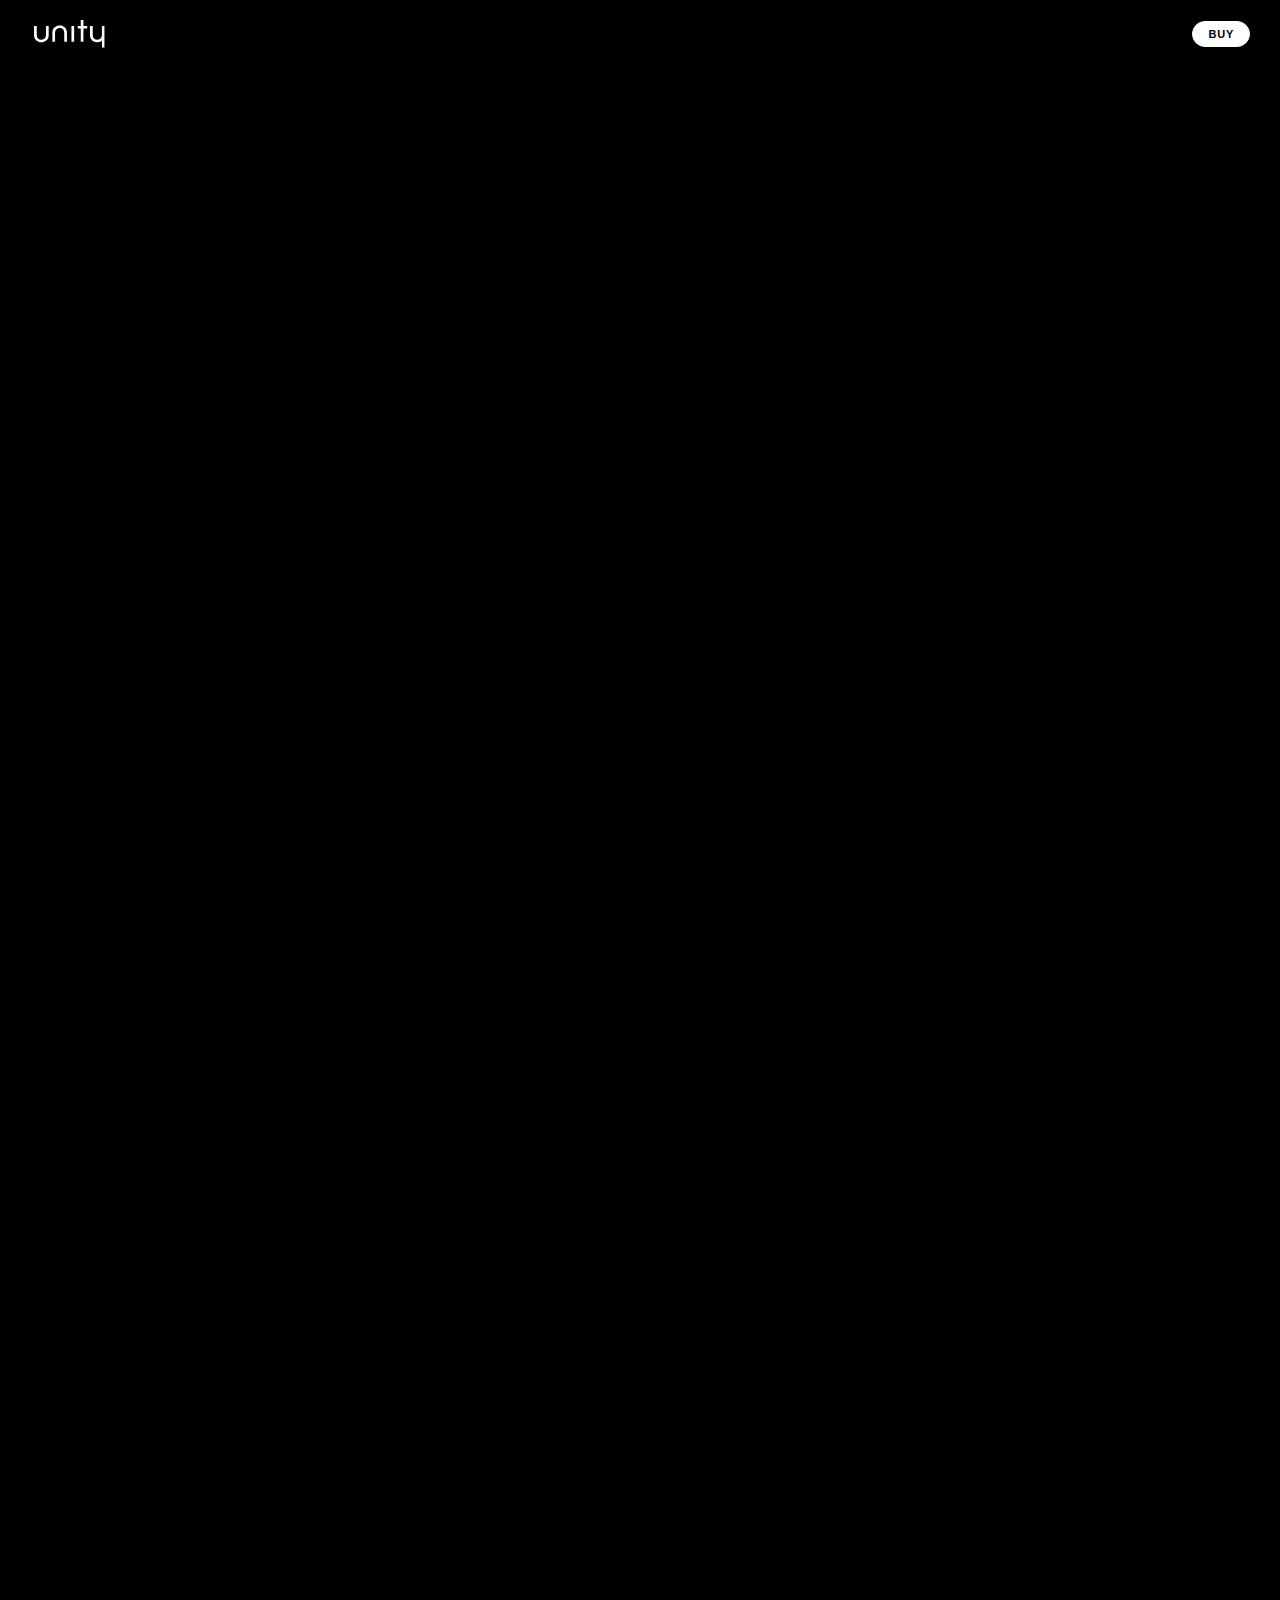
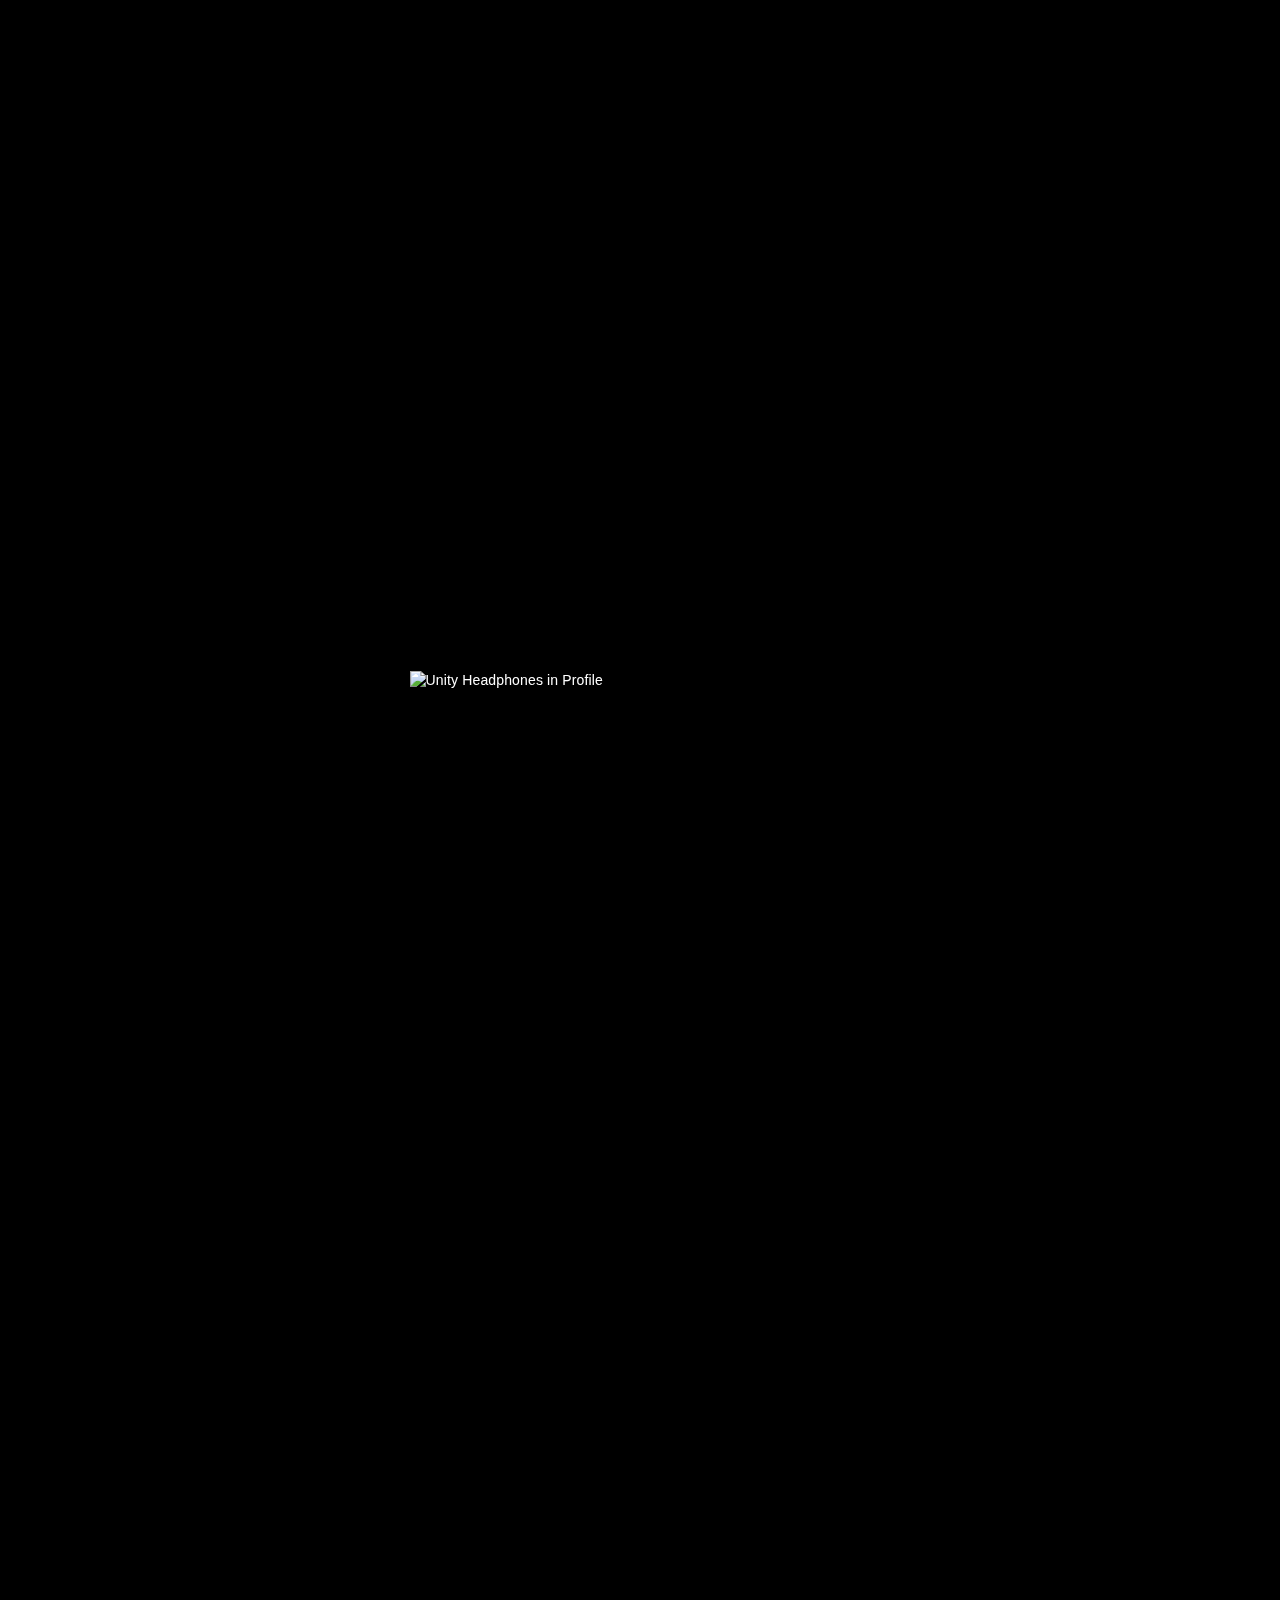
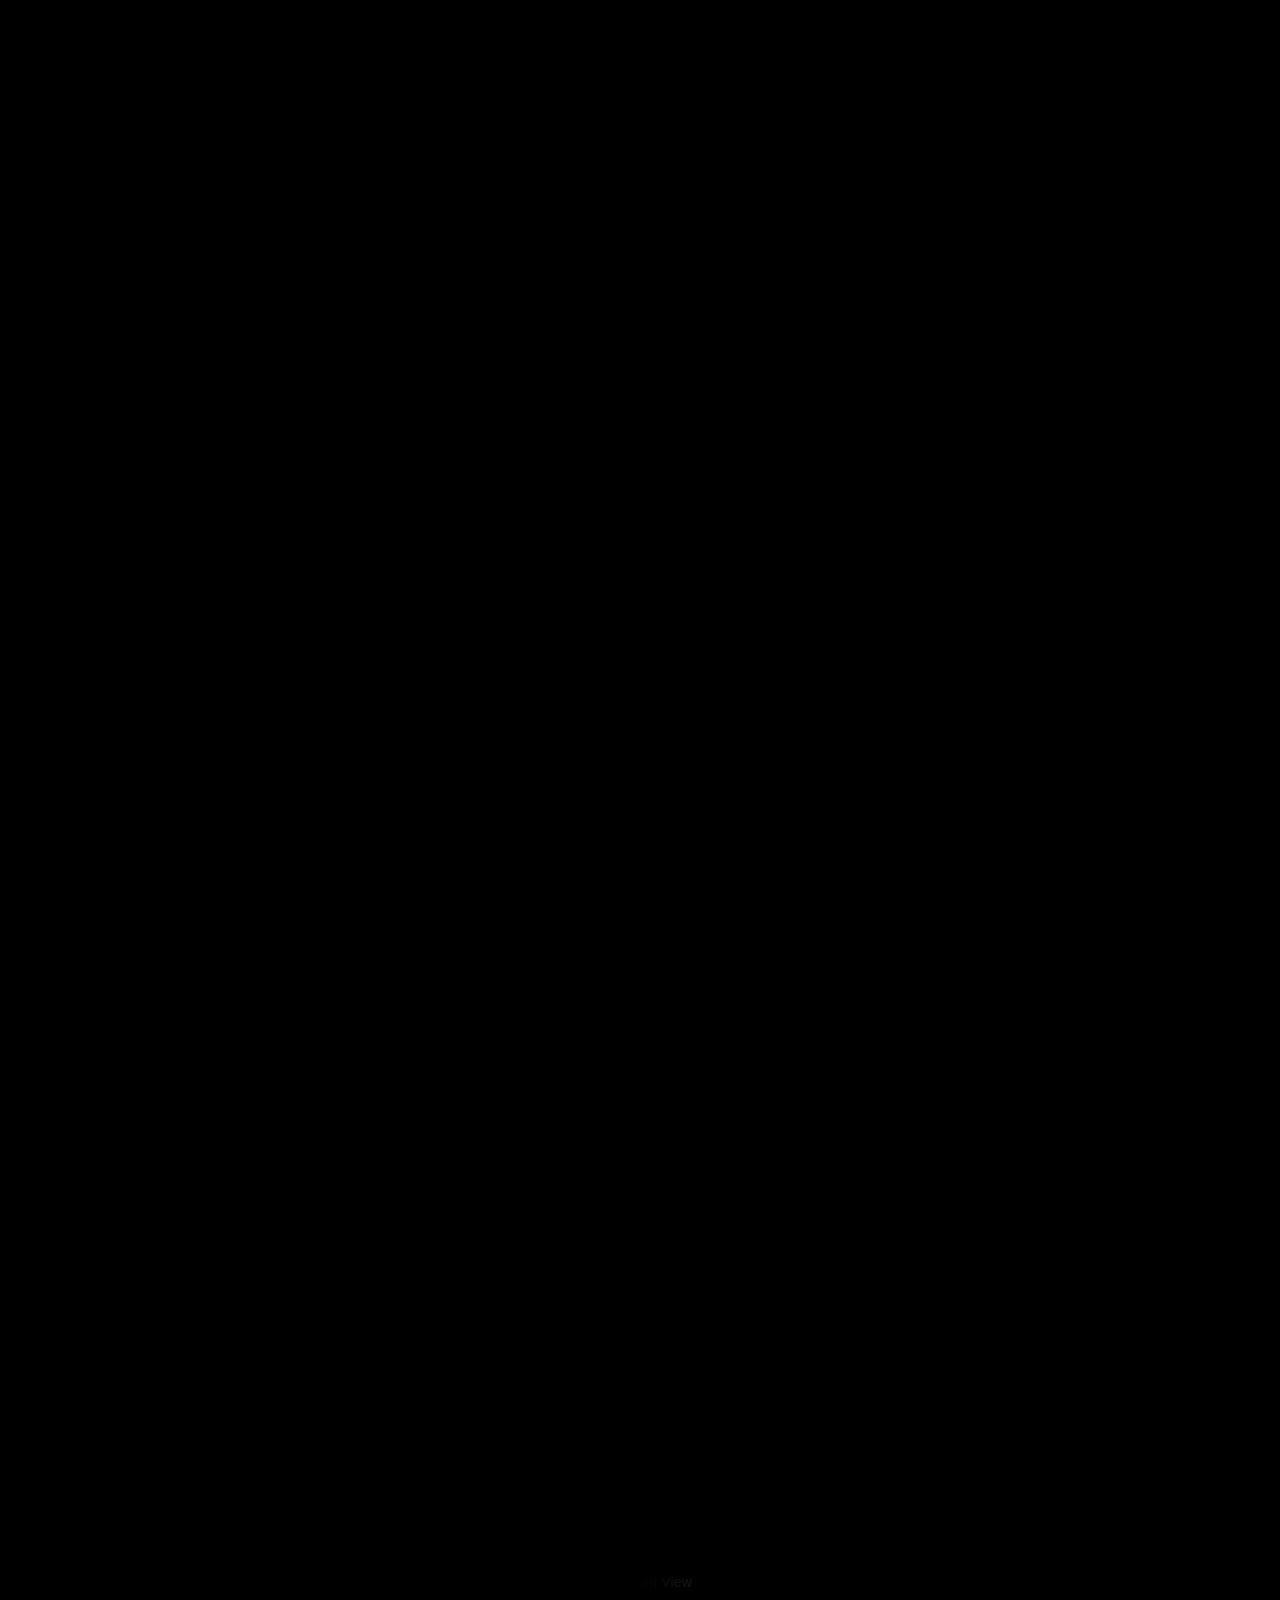
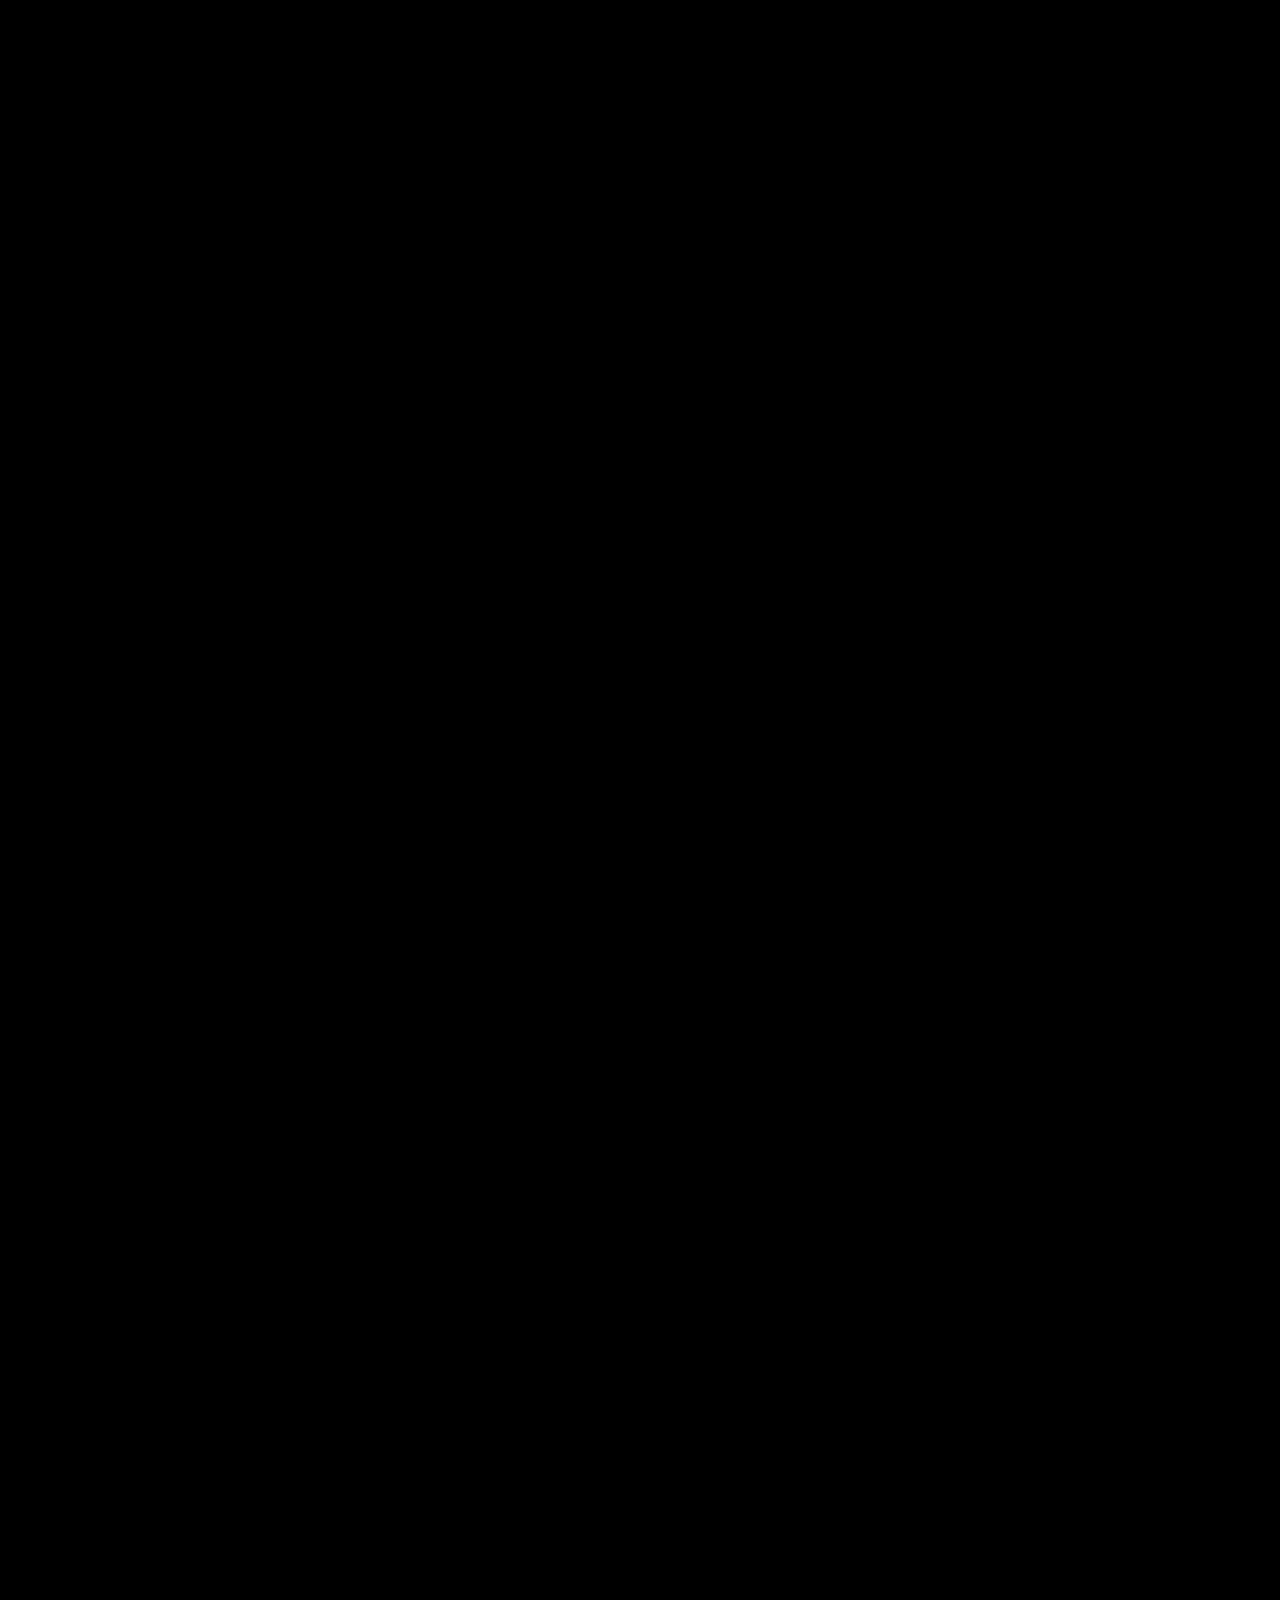
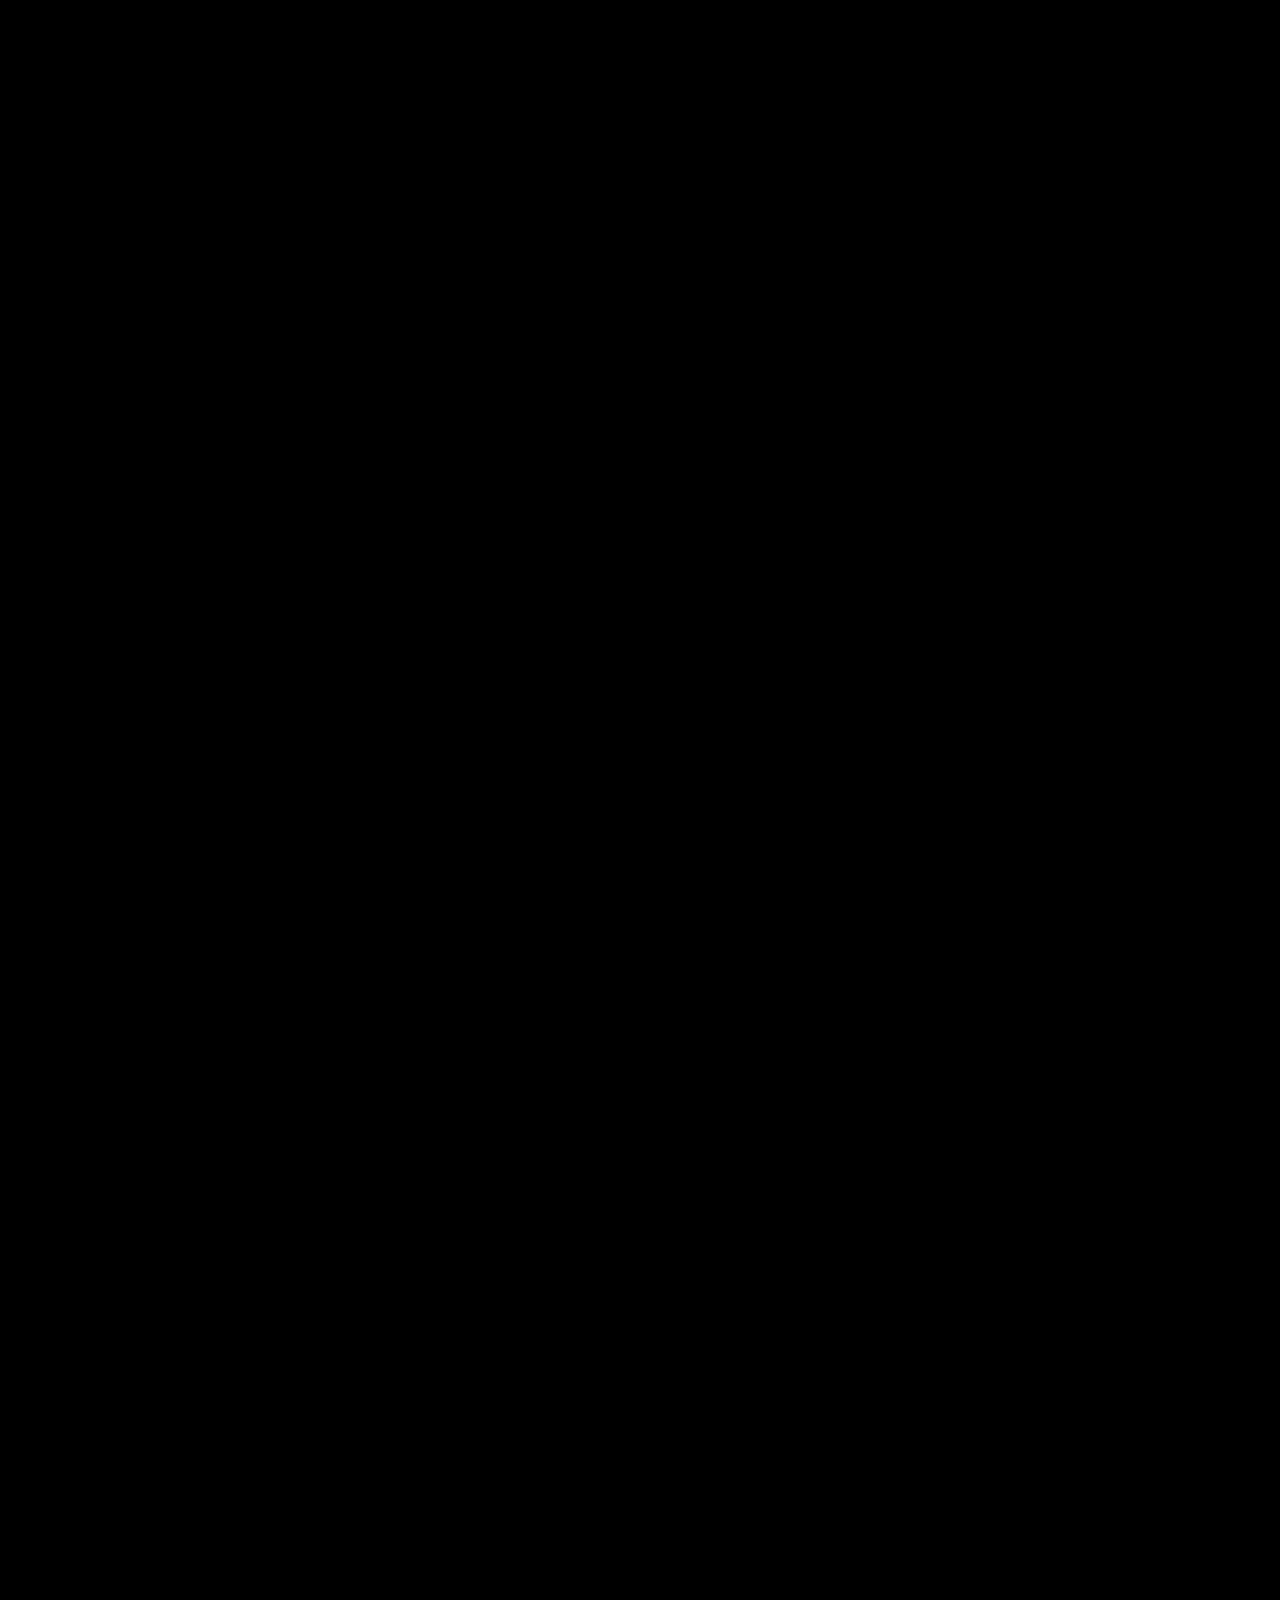
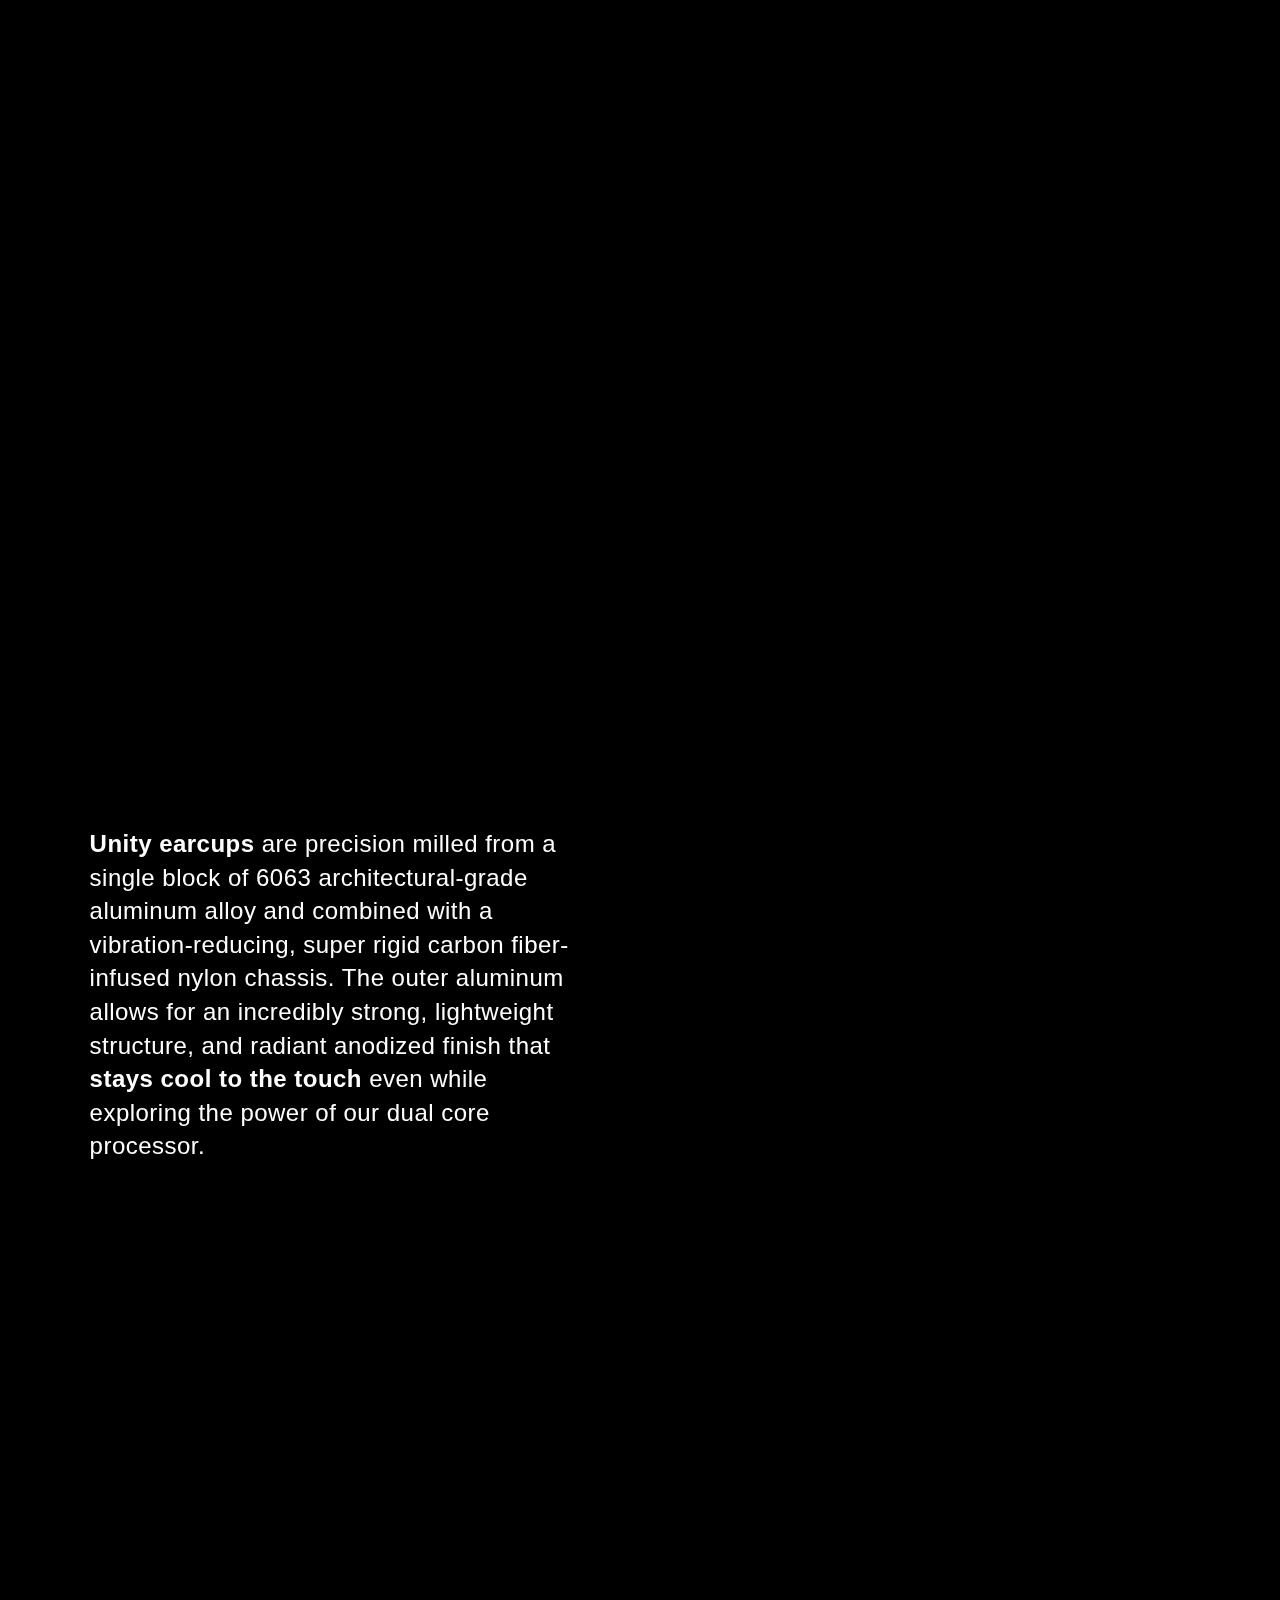
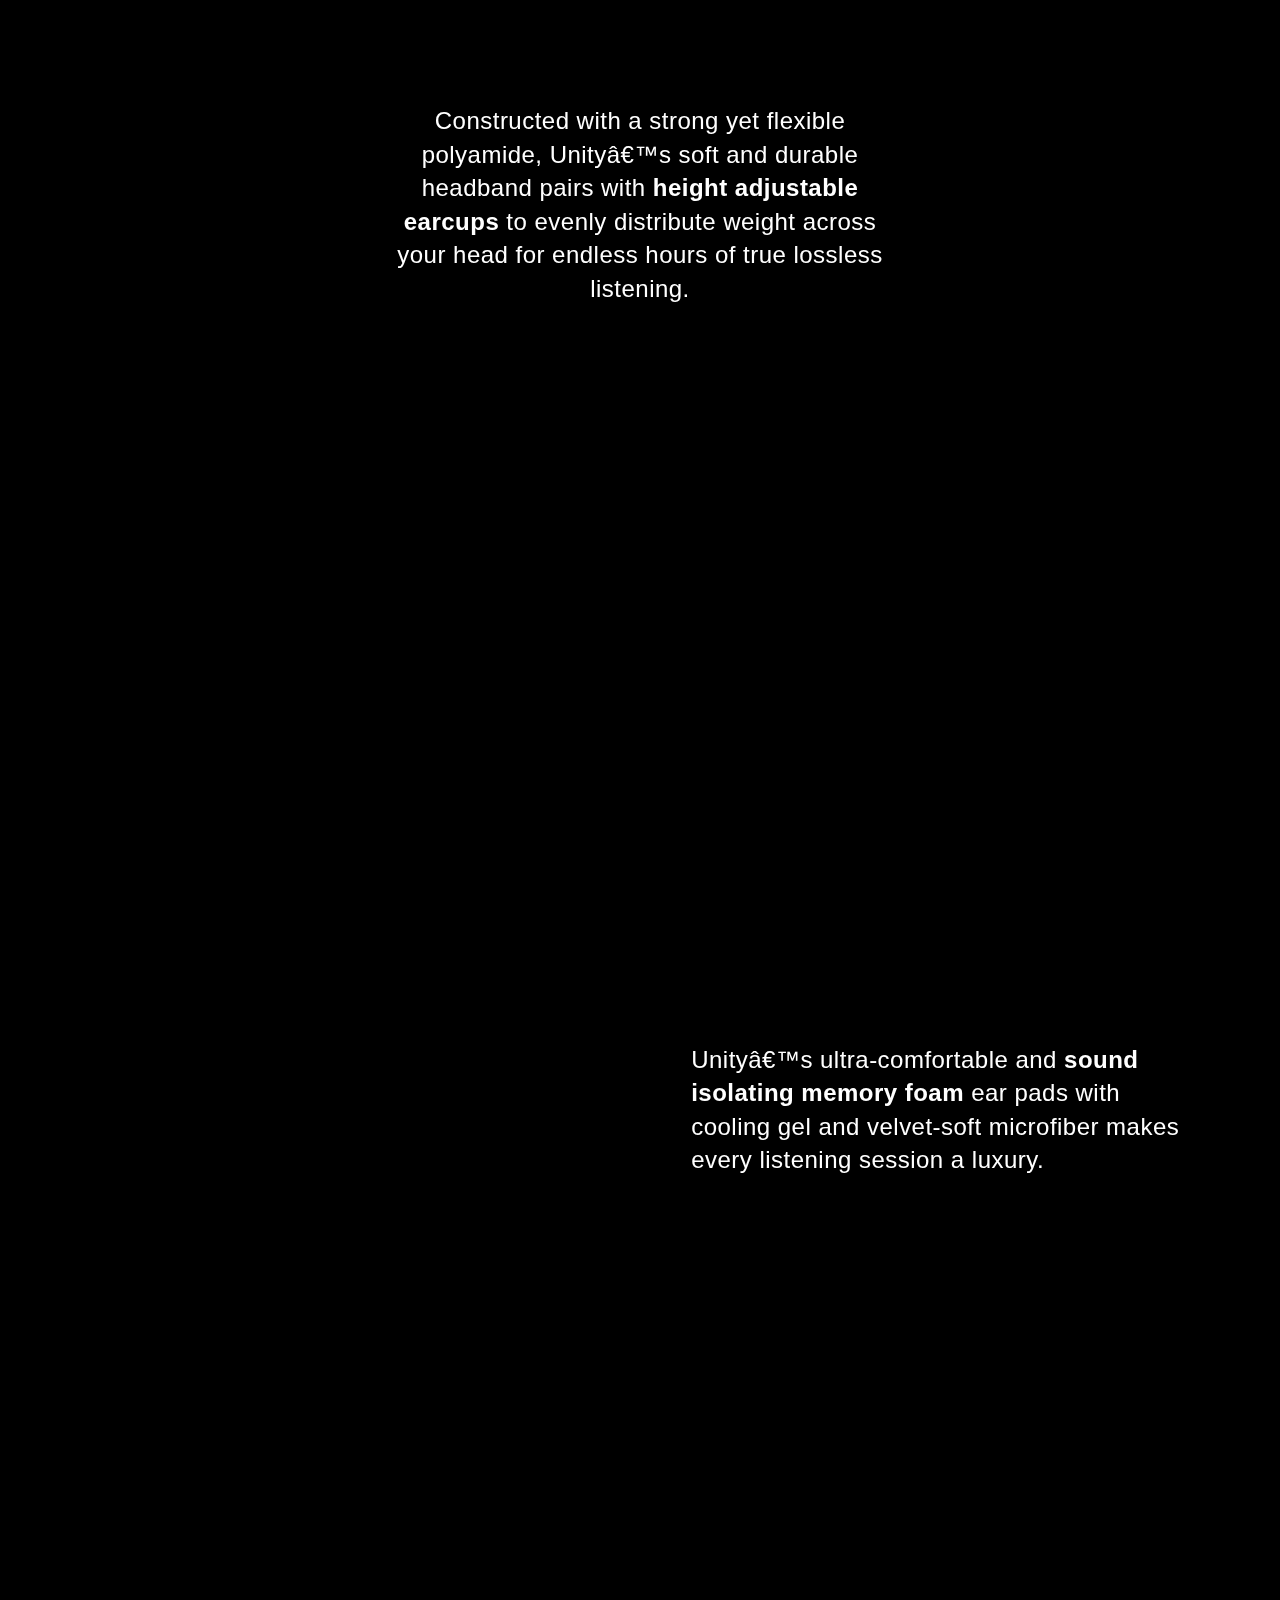
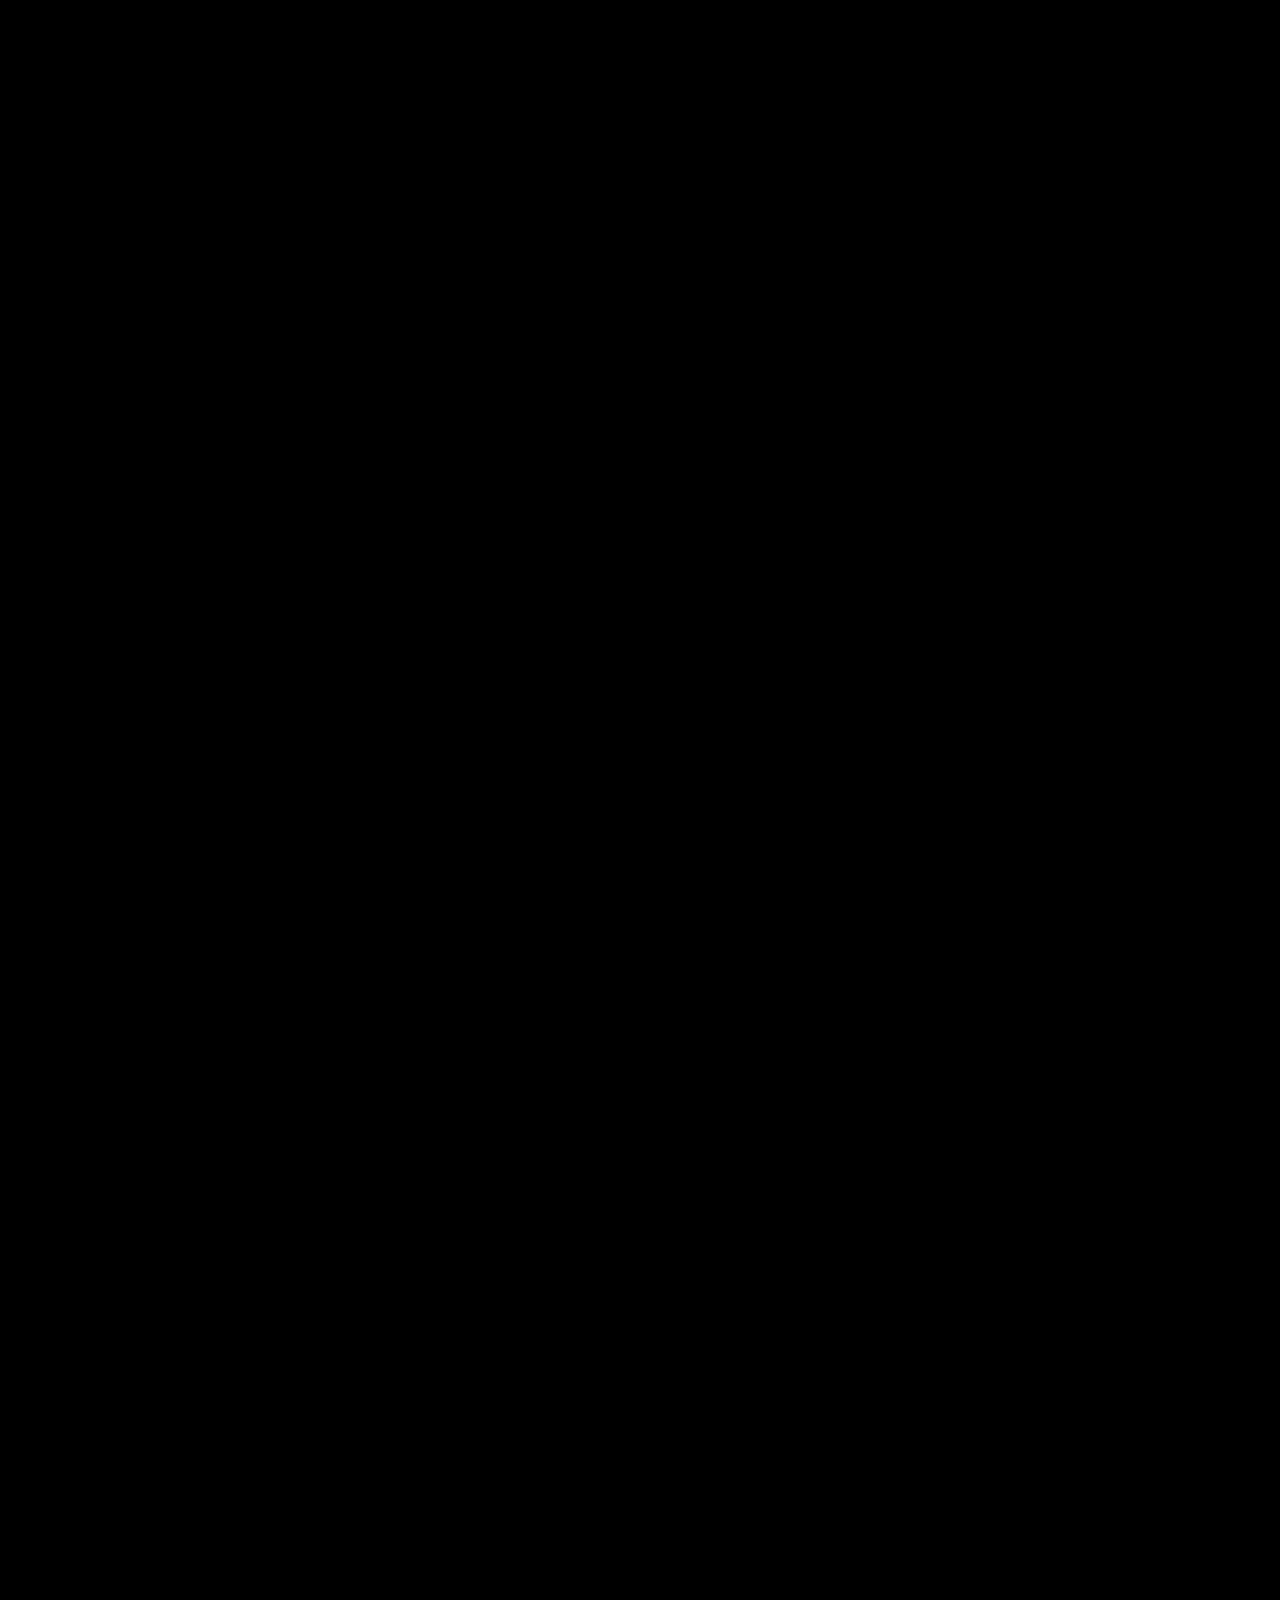
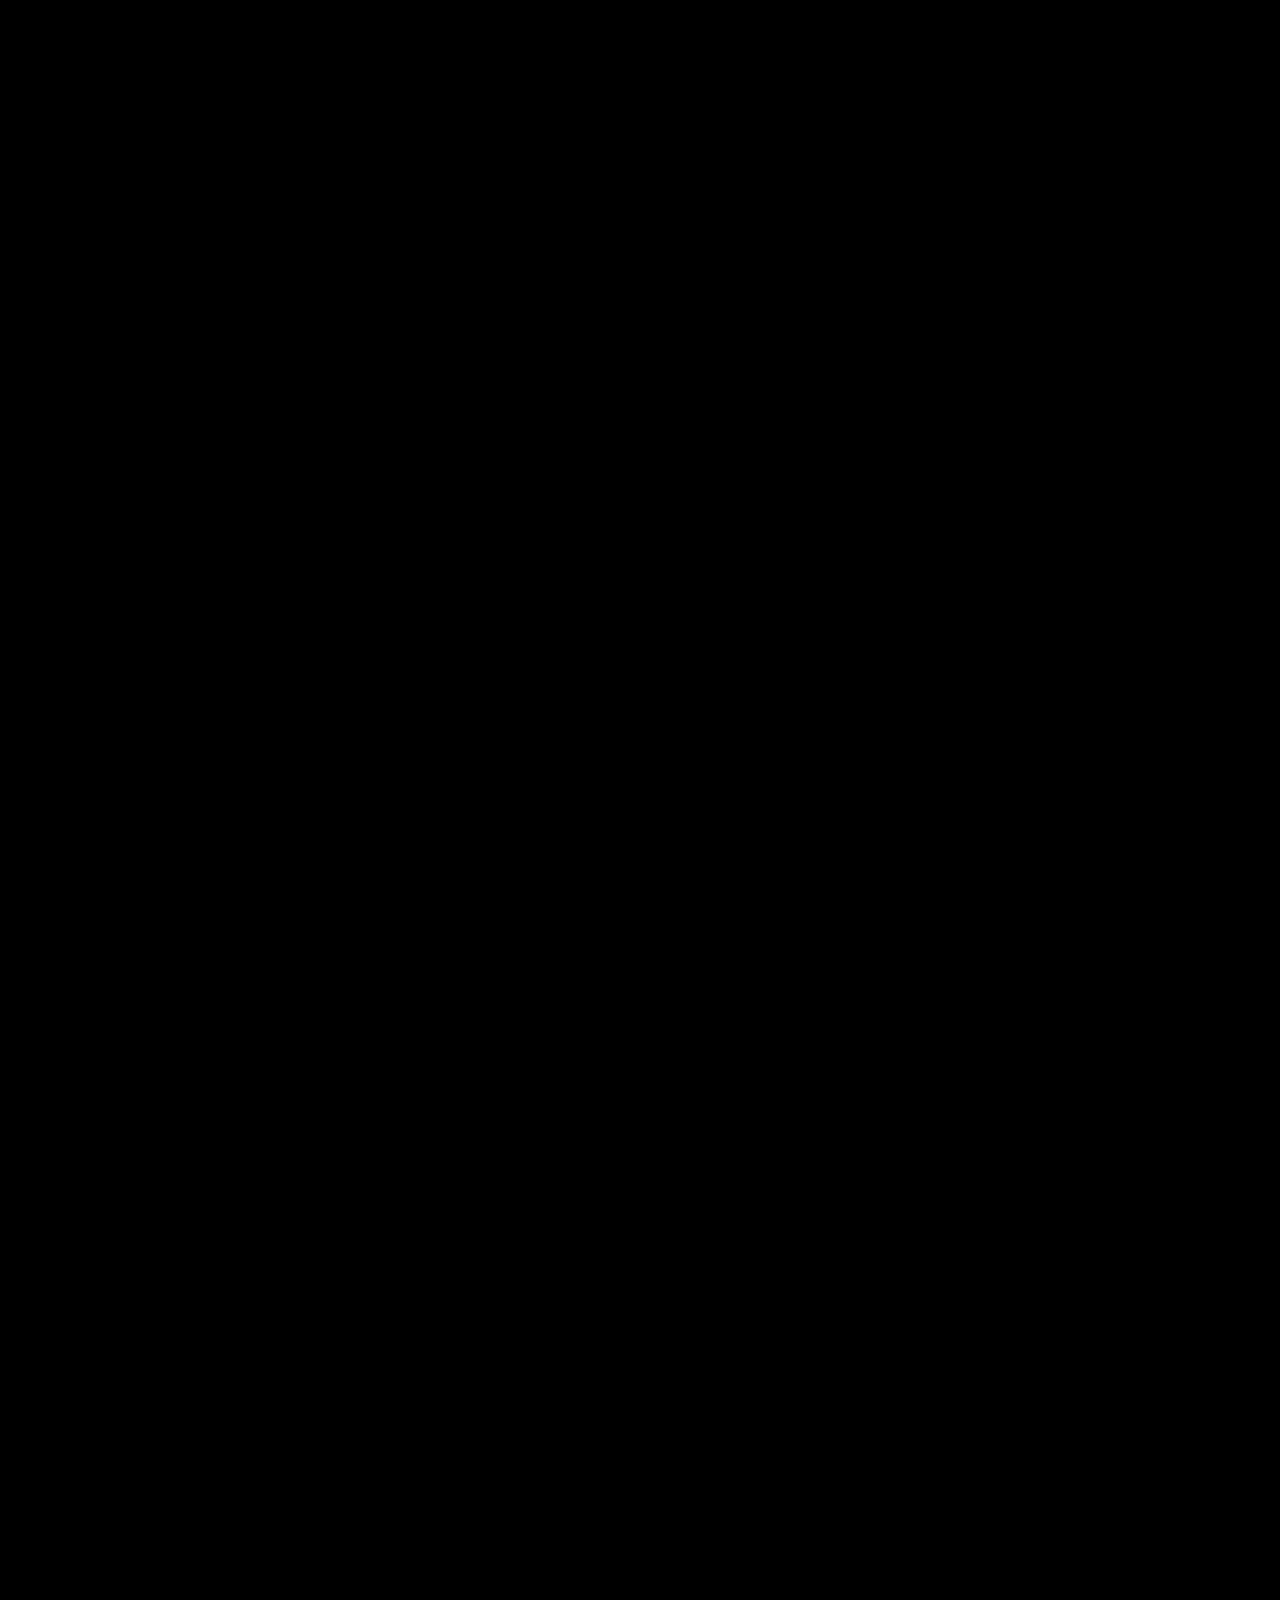
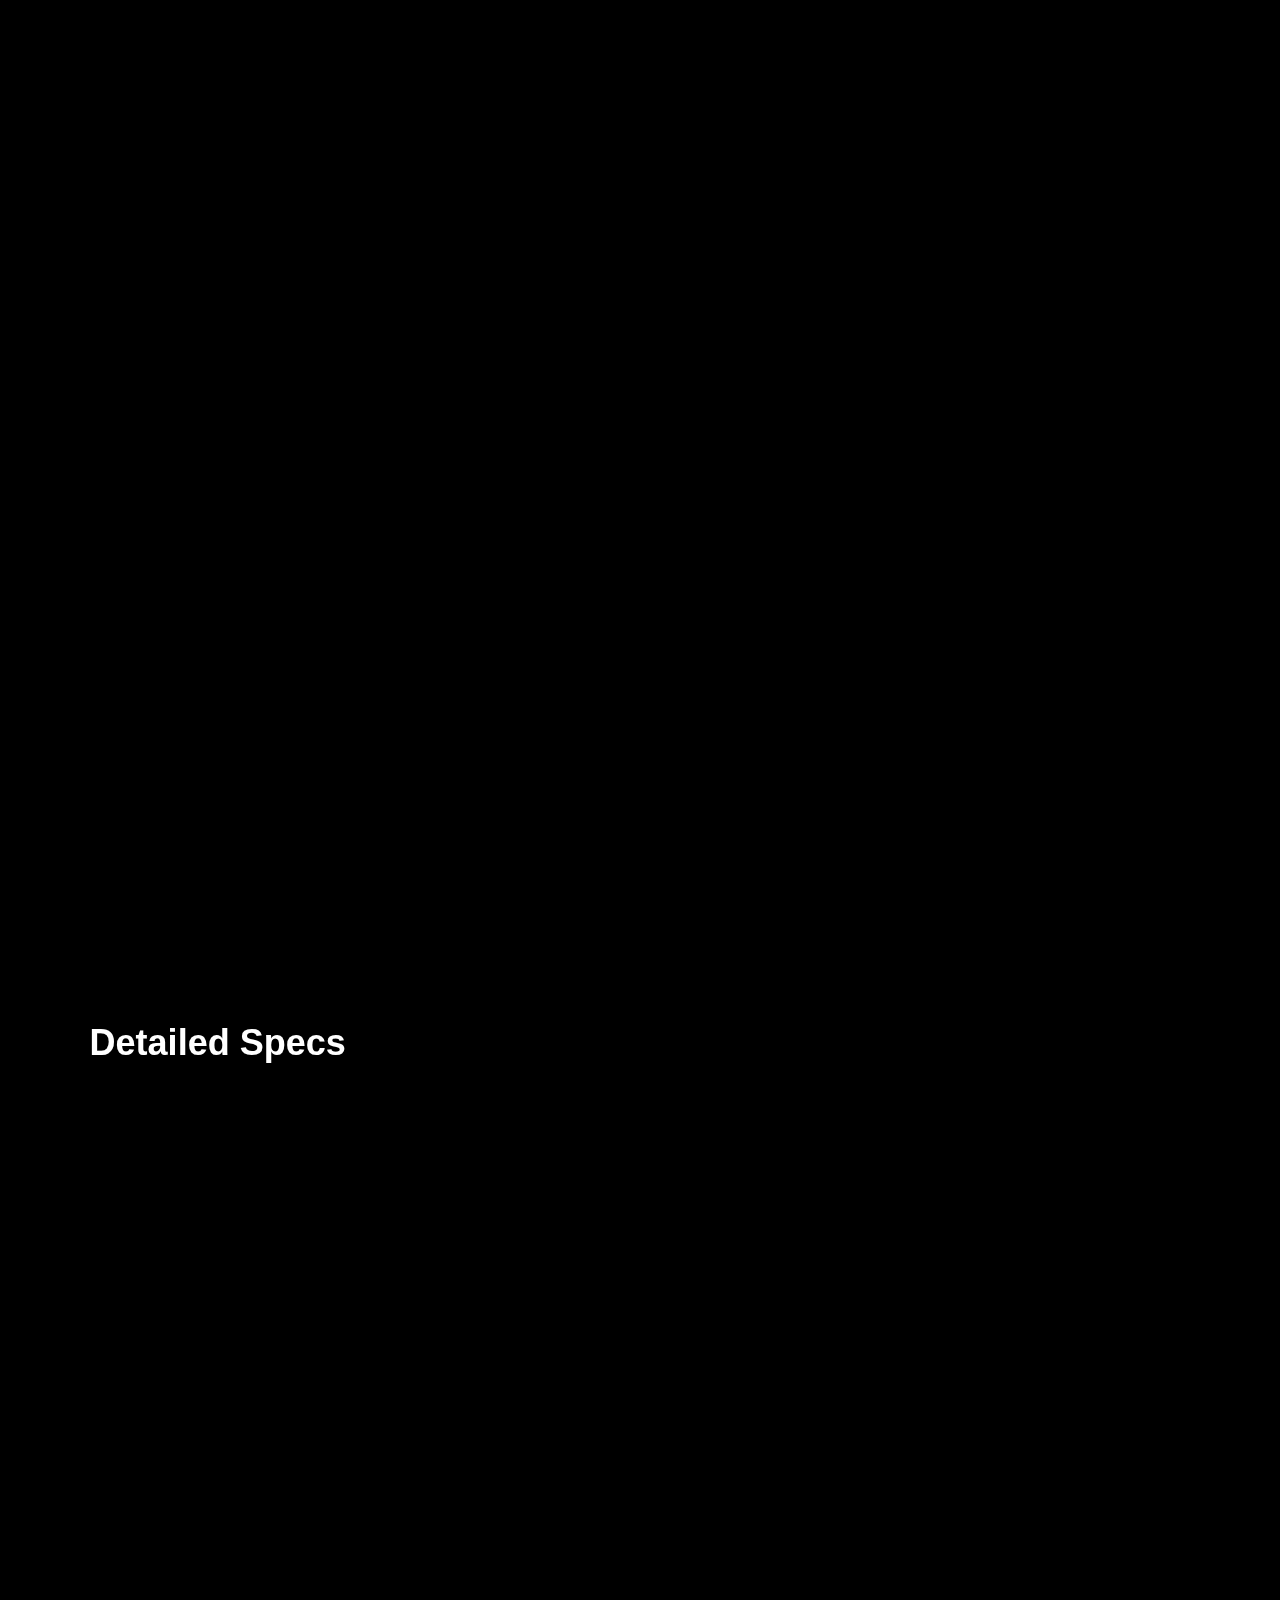
==== index.htm @ c2bf20a8 "Start" ====
<!DOCTYPE html>
<html lang="en">
<head>
  <meta http-equiv="content-type" content="text/html; charset=us-ascii">
  <meta charset="utf-8">
  <meta http-equiv="x-ua-compatible" content="ie=edge">
  <meta name="viewport" content="width=device-width, initial-scale=1.0, maximum-scale=5.0">
  <meta name="format-detection" content="telephone=no">
  <link rel="icon" href="https://www.getunity.com/favicon.ico">
  <link rel="preconnect" href="https://cdn.sanity.io/" crossorigin="true">
  <link rel="preload" href="https://www.getunity.com/fonts/SuisseIntl-Light.woff2" as="font" type="font/woff2" crossorigin="anonymous">
  <link rel="preload" href="https://www.getunity.com/fonts/SuisseIntl-Thin.woff2" as="font" type="font/woff2" crossorigin="anonymous">
  <link rel="preload" href="https://www.getunity.com/fonts/5590868/e39ef3e7-91b2-45d0-8c2f-cfdcd0c0ab94.woff2" as="font" type="font/woff2" crossorigin="anonymous">
  <title>UNITY</title>
  <meta name="description" content="Unity is the first wifi headphone which can stream lossless uncompressed Hi-Res audio up to 96kHz 24-bit depth audio quality wirelessly">
  <meta property="og:image" content="https://cdn.sanity.io/images/qma4kai1/production/9671b5961e0973f9d7b1056cf816179f936262de-1920x1920.jpg?rect=0,456,1920,1008&amp;w=1200&amp;h=630">
  <meta name="twitter:image" content="https://cdn.sanity.io/images/qma4kai1/production/9671b5961e0973f9d7b1056cf816179f936262de-1920x1920.jpg?rect=0,456,1920,1008&amp;w=1200&amp;h=630">
  <meta property="og:type" content="website">
  <meta name="twitter:card" content="summary_large_image">
  <meta name="og:site_name" content="Unity">
  <meta name="google-site-verification" content="&lt;script&gt;// This is a test&lt;/script&gt;">
  <link rel="preload" as="image" imagesrcset="/_next/image?url=%2F_next%2Fstatic%2Fmedia%2Fheadphones-1.f152f70e.png&amp;w=640&amp;q=100 640w, /_next/image?url=%2F_next%2Fstatic%2Fmedia%2Fheadphones-1.f152f70e.png&amp;w=750&amp;q=100 750w, /_next/image?url=%2F_next%2Fstatic%2Fmedia%2Fheadphones-1.f152f70e.png&amp;w=828&amp;q=100 828w, /_next/image?url=%2F_next%2Fstatic%2Fmedia%2Fheadphones-1.f152f70e.png&amp;w=1080&amp;q=100 1080w, /_next/image?url=%2F_next%2Fstatic%2Fmedia%2Fheadphones-1.f152f70e.png&amp;w=1200&amp;q=100 1200w, /_next/image?url=%2F_next%2Fstatic%2Fmedia%2Fheadphones-1.f152f70e.png&amp;w=1920&amp;q=100 1920w, /_next/image?url=%2F_next%2Fstatic%2Fmedia%2Fheadphones-1.f152f70e.png&amp;w=2048&amp;q=100 2048w, /_next/image?url=%2F_next%2Fstatic%2Fmedia%2Fheadphones-1.f152f70e.png&amp;w=3840&amp;q=100 3840w" imagesizes="100vw">
  <link rel="preload" as="image" imagesrcset="/_next/image?url=%2F_next%2Fstatic%2Fmedia%2Fprofile.77f1c58e.jpg&amp;w=640&amp;q=100 640w, /_next/image?url=%2F_next%2Fstatic%2Fmedia%2Fprofile.77f1c58e.jpg&amp;w=750&amp;q=100 750w, /_next/image?url=%2F_next%2Fstatic%2Fmedia%2Fprofile.77f1c58e.jpg&amp;w=828&amp;q=100 828w, /_next/image?url=%2F_next%2Fstatic%2Fmedia%2Fprofile.77f1c58e.jpg&amp;w=1080&amp;q=100 1080w, /_next/image?url=%2F_next%2Fstatic%2Fmedia%2Fprofile.77f1c58e.jpg&amp;w=1200&amp;q=100 1200w, /_next/image?url=%2F_next%2Fstatic%2Fmedia%2Fprofile.77f1c58e.jpg&amp;w=1920&amp;q=100 1920w, /_next/image?url=%2F_next%2Fstatic%2Fmedia%2Fprofile.77f1c58e.jpg&amp;w=2048&amp;q=100 2048w, /_next/image?url=%2F_next%2Fstatic%2Fmedia%2Fprofile.77f1c58e.jpg&amp;w=3840&amp;q=100 3840w" imagesizes="100vw">
  <link rel="preload" as="image" imagesrcset="/_next/image?url=%2F_next%2Fstatic%2Fmedia%2Fheadphones-2.a59a1e15.png&amp;w=640&amp;q=100 640w, /_next/image?url=%2F_next%2Fstatic%2Fmedia%2Fheadphones-2.a59a1e15.png&amp;w=750&amp;q=100 750w, /_next/image?url=%2F_next%2Fstatic%2Fmedia%2Fheadphones-2.a59a1e15.png&amp;w=828&amp;q=100 828w, /_next/image?url=%2F_next%2Fstatic%2Fmedia%2Fheadphones-2.a59a1e15.png&amp;w=1080&amp;q=100 1080w, /_next/image?url=%2F_next%2Fstatic%2Fmedia%2Fheadphones-2.a59a1e15.png&amp;w=1200&amp;q=100 1200w, /_next/image?url=%2F_next%2Fstatic%2Fmedia%2Fheadphones-2.a59a1e15.png&amp;w=1920&amp;q=100 1920w, /_next/image?url=%2F_next%2Fstatic%2Fmedia%2Fheadphones-2.a59a1e15.png&amp;w=2048&amp;q=100 2048w, /_next/image?url=%2F_next%2Fstatic%2Fmedia%2Fheadphones-2.a59a1e15.png&amp;w=3840&amp;q=100 3840w" imagesizes="100vw">
  <link rel="preload" as="image" imagesrcset="/_next/image?url=%2F_next%2Fstatic%2Fmedia%2Fqobuz.58b65939.png&amp;w=256&amp;q=75 1x, /_next/image?url=%2F_next%2Fstatic%2Fmedia%2Fqobuz.58b65939.png&amp;w=640&amp;q=75 2x">
  <link rel="preload" as="image" imagesrcset="/_next/image?url=%2F_next%2Fstatic%2Fmedia%2Fspotify.1af43fe8.png&amp;w=256&amp;q=75 1x, /_next/image?url=%2F_next%2Fstatic%2Fmedia%2Fspotify.1af43fe8.png&amp;w=640&amp;q=75 2x">
  <link rel="preload" as="image" imagesrcset="/_next/image?url=%2F_next%2Fstatic%2Fmedia%2F04_Universe_foreground.07502bcf.png&amp;w=640&amp;q=100 640w, /_next/image?url=%2F_next%2Fstatic%2Fmedia%2F04_Universe_foreground.07502bcf.png&amp;w=750&amp;q=100 750w, /_next/image?url=%2F_next%2Fstatic%2Fmedia%2F04_Universe_foreground.07502bcf.png&amp;w=828&amp;q=100 828w, /_next/image?url=%2F_next%2Fstatic%2Fmedia%2F04_Universe_foreground.07502bcf.png&amp;w=1080&amp;q=100 1080w, /_next/image?url=%2F_next%2Fstatic%2Fmedia%2F04_Universe_foreground.07502bcf.png&amp;w=1200&amp;q=100 1200w, /_next/image?url=%2F_next%2Fstatic%2Fmedia%2F04_Universe_foreground.07502bcf.png&amp;w=1920&amp;q=100 1920w, /_next/image?url=%2F_next%2Fstatic%2Fmedia%2F04_Universe_foreground.07502bcf.png&amp;w=2048&amp;q=100 2048w, /_next/image?url=%2F_next%2Fstatic%2Fmedia%2F04_Universe_foreground.07502bcf.png&amp;w=3840&amp;q=100 3840w" imagesizes="100vw">
  <link rel="preload" as="image" imagesrcset="/_next/image?url=%2F_next%2Fstatic%2Fmedia%2Fsound.e39ac4cd.jpg&amp;w=640&amp;q=100 640w, /_next/image?url=%2F_next%2Fstatic%2Fmedia%2Fsound.e39ac4cd.jpg&amp;w=750&amp;q=100 750w, /_next/image?url=%2F_next%2Fstatic%2Fmedia%2Fsound.e39ac4cd.jpg&amp;w=828&amp;q=100 828w, /_next/image?url=%2F_next%2Fstatic%2Fmedia%2Fsound.e39ac4cd.jpg&amp;w=1080&amp;q=100 1080w, /_next/image?url=%2F_next%2Fstatic%2Fmedia%2Fsound.e39ac4cd.jpg&amp;w=1200&amp;q=100 1200w, /_next/image?url=%2F_next%2Fstatic%2Fmedia%2Fsound.e39ac4cd.jpg&amp;w=1920&amp;q=100 1920w, /_next/image?url=%2F_next%2Fstatic%2Fmedia%2Fsound.e39ac4cd.jpg&amp;w=2048&amp;q=100 2048w, /_next/image?url=%2F_next%2Fstatic%2Fmedia%2Fsound.e39ac4cd.jpg&amp;w=3840&amp;q=100 3840w" imagesizes="100vw">
  <link rel="preload" as="image" imagesrcset="/_next/image?url=%2F_next%2Fstatic%2Fmedia%2Fcomponent-housing.dea3a871.jpg&amp;w=640&amp;q=100 640w, /_next/image?url=%2F_next%2Fstatic%2Fmedia%2Fcomponent-housing.dea3a871.jpg&amp;w=750&amp;q=100 750w, /_next/image?url=%2F_next%2Fstatic%2Fmedia%2Fcomponent-housing.dea3a871.jpg&amp;w=828&amp;q=100 828w, /_next/image?url=%2F_next%2Fstatic%2Fmedia%2Fcomponent-housing.dea3a871.jpg&amp;w=1080&amp;q=100 1080w, /_next/image?url=%2F_next%2Fstatic%2Fmedia%2Fcomponent-housing.dea3a871.jpg&amp;w=1200&amp;q=100 1200w, /_next/image?url=%2F_next%2Fstatic%2Fmedia%2Fcomponent-housing.dea3a871.jpg&amp;w=1920&amp;q=100 1920w, /_next/image?url=%2F_next%2Fstatic%2Fmedia%2Fcomponent-housing.dea3a871.jpg&amp;w=2048&amp;q=100 2048w, /_next/image?url=%2F_next%2Fstatic%2Fmedia%2Fcomponent-housing.dea3a871.jpg&amp;w=3840&amp;q=100 3840w" imagesizes="100vw">
  <link rel="preload" as="image" imagesrcset="/_next/image?url=%2F_next%2Fstatic%2Fmedia%2Fheadband.187d773a.jpg&amp;w=640&amp;q=100 640w, /_next/image?url=%2F_next%2Fstatic%2Fmedia%2Fheadband.187d773a.jpg&amp;w=750&amp;q=100 750w, /_next/image?url=%2F_next%2Fstatic%2Fmedia%2Fheadband.187d773a.jpg&amp;w=828&amp;q=100 828w, /_next/image?url=%2F_next%2Fstatic%2Fmedia%2Fheadband.187d773a.jpg&amp;w=1080&amp;q=100 1080w, /_next/image?url=%2F_next%2Fstatic%2Fmedia%2Fheadband.187d773a.jpg&amp;w=1200&amp;q=100 1200w, /_next/image?url=%2F_next%2Fstatic%2Fmedia%2Fheadband.187d773a.jpg&amp;w=1920&amp;q=100 1920w, /_next/image?url=%2F_next%2Fstatic%2Fmedia%2Fheadband.187d773a.jpg&amp;w=2048&amp;q=100 2048w, /_next/image?url=%2F_next%2Fstatic%2Fmedia%2Fheadband.187d773a.jpg&amp;w=3840&amp;q=100 3840w" imagesizes="100vw">
  <link rel="preload" as="image" imagesrcset="/_next/image?url=%2F_next%2Fstatic%2Fmedia%2Fheadband-mobile.e9e70de2.jpg&amp;w=640&amp;q=100 640w, /_next/image?url=%2F_next%2Fstatic%2Fmedia%2Fheadband-mobile.e9e70de2.jpg&amp;w=750&amp;q=100 750w, /_next/image?url=%2F_next%2Fstatic%2Fmedia%2Fheadband-mobile.e9e70de2.jpg&amp;w=828&amp;q=100 828w, /_next/image?url=%2F_next%2Fstatic%2Fmedia%2Fheadband-mobile.e9e70de2.jpg&amp;w=1080&amp;q=100 1080w, /_next/image?url=%2F_next%2Fstatic%2Fmedia%2Fheadband-mobile.e9e70de2.jpg&amp;w=1200&amp;q=100 1200w, /_next/image?url=%2F_next%2Fstatic%2Fmedia%2Fheadband-mobile.e9e70de2.jpg&amp;w=1920&amp;q=100 1920w, /_next/image?url=%2F_next%2Fstatic%2Fmedia%2Fheadband-mobile.e9e70de2.jpg&amp;w=2048&amp;q=100 2048w, /_next/image?url=%2F_next%2Fstatic%2Fmedia%2Fheadband-mobile.e9e70de2.jpg&amp;w=3840&amp;q=100 3840w" imagesizes="100vw">
  <link rel="preload" as="image" imagesrcset="/_next/image?url=%2F_next%2Fstatic%2Fmedia%2Fear-cushions.9538ea34.jpg&amp;w=640&amp;q=100 640w, /_next/image?url=%2F_next%2Fstatic%2Fmedia%2Fear-cushions.9538ea34.jpg&amp;w=750&amp;q=100 750w, /_next/image?url=%2F_next%2Fstatic%2Fmedia%2Fear-cushions.9538ea34.jpg&amp;w=828&amp;q=100 828w, /_next/image?url=%2F_next%2Fstatic%2Fmedia%2Fear-cushions.9538ea34.jpg&amp;w=1080&amp;q=100 1080w, /_next/image?url=%2F_next%2Fstatic%2Fmedia%2Fear-cushions.9538ea34.jpg&amp;w=1200&amp;q=100 1200w, /_next/image?url=%2F_next%2Fstatic%2Fmedia%2Fear-cushions.9538ea34.jpg&amp;w=1920&amp;q=100 1920w, /_next/image?url=%2F_next%2Fstatic%2Fmedia%2Fear-cushions.9538ea34.jpg&amp;w=2048&amp;q=100 2048w, /_next/image?url=%2F_next%2Fstatic%2Fmedia%2Fear-cushions.9538ea34.jpg&amp;w=3840&amp;q=100 3840w" imagesizes="100vw">
  <link rel="preload" as="image" imagesrcset="/_next/image?url=%2F_next%2Fstatic%2Fmedia%2Fdevice-loading.b10cd5c7.png&amp;w=640&amp;q=100 640w, /_next/image?url=%2F_next%2Fstatic%2Fmedia%2Fdevice-loading.b10cd5c7.png&amp;w=750&amp;q=100 750w, /_next/image?url=%2F_next%2Fstatic%2Fmedia%2Fdevice-loading.b10cd5c7.png&amp;w=828&amp;q=100 828w, /_next/image?url=%2F_next%2Fstatic%2Fmedia%2Fdevice-loading.b10cd5c7.png&amp;w=1080&amp;q=100 1080w, /_next/image?url=%2F_next%2Fstatic%2Fmedia%2Fdevice-loading.b10cd5c7.png&amp;w=1200&amp;q=100 1200w, /_next/image?url=%2F_next%2Fstatic%2Fmedia%2Fdevice-loading.b10cd5c7.png&amp;w=1920&amp;q=100 1920w, /_next/image?url=%2F_next%2Fstatic%2Fmedia%2Fdevice-loading.b10cd5c7.png&amp;w=2048&amp;q=100 2048w, /_next/image?url=%2F_next%2Fstatic%2Fmedia%2Fdevice-loading.b10cd5c7.png&amp;w=3840&amp;q=100 3840w" imagesizes="100vw">
  <link rel="preload" as="image" imagesrcset="/_next/image?url=%2F_next%2Fstatic%2Fmedia%2Fdevice-streams.ce9dc261.png&amp;w=640&amp;q=100 640w, /_next/image?url=%2F_next%2Fstatic%2Fmedia%2Fdevice-streams.ce9dc261.png&amp;w=750&amp;q=100 750w, /_next/image?url=%2F_next%2Fstatic%2Fmedia%2Fdevice-streams.ce9dc261.png&amp;w=828&amp;q=100 828w, /_next/image?url=%2F_next%2Fstatic%2Fmedia%2Fdevice-streams.ce9dc261.png&amp;w=1080&amp;q=100 1080w, /_next/image?url=%2F_next%2Fstatic%2Fmedia%2Fdevice-streams.ce9dc261.png&amp;w=1200&amp;q=100 1200w, /_next/image?url=%2F_next%2Fstatic%2Fmedia%2Fdevice-streams.ce9dc261.png&amp;w=1920&amp;q=100 1920w, /_next/image?url=%2F_next%2Fstatic%2Fmedia%2Fdevice-streams.ce9dc261.png&amp;w=2048&amp;q=100 2048w, /_next/image?url=%2F_next%2Fstatic%2Fmedia%2Fdevice-streams.ce9dc261.png&amp;w=3840&amp;q=100 3840w" imagesizes="100vw">
  <link rel="preload" as="image" imagesrcset="/_next/image?url=%2F_next%2Fstatic%2Fmedia%2Fapp-store-coming-2x.9910f99c.png&amp;w=640&amp;q=75 640w, /_next/image?url=%2F_next%2Fstatic%2Fmedia%2Fapp-store-coming-2x.9910f99c.png&amp;w=750&amp;q=75 750w, /_next/image?url=%2F_next%2Fstatic%2Fmedia%2Fapp-store-coming-2x.9910f99c.png&amp;w=828&amp;q=75 828w, /_next/image?url=%2F_next%2Fstatic%2Fmedia%2Fapp-store-coming-2x.9910f99c.png&amp;w=1080&amp;q=75 1080w, /_next/image?url=%2F_next%2Fstatic%2Fmedia%2Fapp-store-coming-2x.9910f99c.png&amp;w=1200&amp;q=75 1200w, /_next/image?url=%2F_next%2Fstatic%2Fmedia%2Fapp-store-coming-2x.9910f99c.png&amp;w=1920&amp;q=75 1920w, /_next/image?url=%2F_next%2Fstatic%2Fmedia%2Fapp-store-coming-2x.9910f99c.png&amp;w=2048&amp;q=75 2048w, /_next/image?url=%2F_next%2Fstatic%2Fmedia%2Fapp-store-coming-2x.9910f99c.png&amp;w=3840&amp;q=75 3840w" imagesizes="100vw">
  <link rel="preload" as="image" imagesrcset="/_next/image?url=%2F_next%2Fstatic%2Fmedia%2Fgoogle-play.03b62ac9.png&amp;w=640&amp;q=75 640w, /_next/image?url=%2F_next%2Fstatic%2Fmedia%2Fgoogle-play.03b62ac9.png&amp;w=750&amp;q=75 750w, /_next/image?url=%2F_next%2Fstatic%2Fmedia%2Fgoogle-play.03b62ac9.png&amp;w=828&amp;q=75 828w, /_next/image?url=%2F_next%2Fstatic%2Fmedia%2Fgoogle-play.03b62ac9.png&amp;w=1080&amp;q=75 1080w, /_next/image?url=%2F_next%2Fstatic%2Fmedia%2Fgoogle-play.03b62ac9.png&amp;w=1200&amp;q=75 1200w, /_next/image?url=%2F_next%2Fstatic%2Fmedia%2Fgoogle-play.03b62ac9.png&amp;w=1920&amp;q=75 1920w, /_next/image?url=%2F_next%2Fstatic%2Fmedia%2Fgoogle-play.03b62ac9.png&amp;w=2048&amp;q=75 2048w, /_next/image?url=%2F_next%2Fstatic%2Fmedia%2Fgoogle-play.03b62ac9.png&amp;w=3840&amp;q=75 3840w" imagesizes="100vw">
  <link rel="preload" as="image" imagesrcset="/_next/image?url=%2F_next%2Fstatic%2Fmedia%2Fhero.cb9d2857.png&amp;w=640&amp;q=75 640w, /_next/image?url=%2F_next%2Fstatic%2Fmedia%2Fhero.cb9d2857.png&amp;w=750&amp;q=75 750w, /_next/image?url=%2F_next%2Fstatic%2Fmedia%2Fhero.cb9d2857.png&amp;w=828&amp;q=75 828w, /_next/image?url=%2F_next%2Fstatic%2Fmedia%2Fhero.cb9d2857.png&amp;w=1080&amp;q=75 1080w, /_next/image?url=%2F_next%2Fstatic%2Fmedia%2Fhero.cb9d2857.png&amp;w=1200&amp;q=75 1200w, /_next/image?url=%2F_next%2Fstatic%2Fmedia%2Fhero.cb9d2857.png&amp;w=1920&amp;q=75 1920w, /_next/image?url=%2F_next%2Fstatic%2Fmedia%2Fhero.cb9d2857.png&amp;w=2048&amp;q=75 2048w, /_next/image?url=%2F_next%2Fstatic%2Fmedia%2Fhero.cb9d2857.png&amp;w=3840&amp;q=75 3840w" imagesizes="100vw">
  <meta name="next-head-count" content="33">
  <script async src="UNITY_files/gtm.js"></script>
  <script>
  (function(w,d,s,l,i) {
  w[l] = w[l] || [];
  w[l].push({'gtm.start': new Date().getTime(), event: 'gtm.js'});
  var f=d.getElementsByTagName(s)[0], j=d.createElement(s), dl=l!='dataLayer'?'&l='+l:'';
  j.async=true;
  j.src='https://www.googletagmanager.com/gtm.js?id='+i+dl;
  f.parentNode.insertBefore(j,f);
  })(window,document,'script','dataLayer','GTM-MMXRW2LF');
  </script>
  <link rel="preload" href="UNITY_files/0bdfd8d822df3a45.css" as="style">
  <link rel="stylesheet" href="UNITY_files/0bdfd8d822df3a45.css" data-n-g="">
  <link rel="preload" href="UNITY_files/280204d4376971e0.css" as="style">
  <link rel="stylesheet" href="UNITY_files/280204d4376971e0.css" data-n-p=""><noscript data-n-css=""></noscript>
  <script defer="defer" nomodule="" src="UNITY_files/polyfills-c67a75d1b6f99dc8.js"></script>
  <script src="UNITY_files/webpack-0ca27ad3e92d30e3.js" defer="defer"></script>
  <script src="UNITY_files/framework-66d32731bdd20e83.js" defer="defer"></script>
  <script src="UNITY_files/main-6518939e9d3eed93.js" defer="defer"></script>
  <script src="UNITY_files/_app-c5d74ecc62b58287.js" defer="defer"></script>
  <script src="UNITY_files/182-b8a2e62d8d074b4b.js" defer="defer"></script>
  <script src="UNITY_files/index-39aca30ee0a21d2a.js" defer="defer"></script>
  <script src="UNITY_files/_buildManifest.js" defer="defer"></script>
  <script src="UNITY_files/_ssgManifest.js" defer="defer"></script>
  <script async src="UNITY_files/hotjar-2648404.js"></script>
  <link as="script" rel="prefetch" href="UNITY_files/[...slug]-49d765da9f632b7f.js">
</head>
<body style="--100vh: 100vh;">
  <div role="dialog" aria-live="polite" aria-label="cookieconsent" aria-describedby="cookieconsent:desc" class="cc-window cc-banner cc-type-info cc-theme-block cc-bottom cc-invisible" style="display: none;">
    <!--googleoff: all--><span id="cookieconsent:desc" class="cc-message">This website uses cookies to ensure you get the best experience. <a aria-label="learn more about cookies" role="button" tabindex="0" class="cc-link" href="https://www.getunity.com/privacy" rel="noopener noreferrer nofollow" target="_blank">Cookie Policy</a></span>
    <div class="cc-compliance">
      <a aria-label="dismiss cookie message" role="button" tabindex="0" class="cc-btn cc-dismiss">Got it</a>
    </div><!--googleon: all-->
  </div><noscript><iframe src="https://www.googletagmanager.com/ns.html?id=GTM-MMXRW2LF" height="0" width="0" styles="display:none;visibility:hidden"></iframe></noscript>
  <div id="__next">
    <header class="header">
      <div class="header__burger">
        <div class="burger-icon">
          <div class="burger-icon__line" style="transform: none;"></div>
          <div class="burger-icon__line" style="opacity: 1;"></div>
          <div class="burger-icon__line" style="transform: none;"></div>
        </div>
      </div>
      <div class="header__logo">
        <a aria-label="Go Home" href="https://www.getunity.com/"><svg width="71" height="28" viewbox="0 0 71 28" fill="none" xmlns="http://www.w3.org/2000/svg" aria-labelledby="unity-logo-svg">
        <title id="unity-logo-svg">Unity Logo</title>
        <g clip-path="url(#clip0)">
          <path d="M14.3 5.96999H12.3C12.2089 5.97259 12.1225 6.01059 12.059 6.07594C11.9955 6.1413 11.9599 6.22884 11.96 6.31996V14.44C12.0289 15.8143 11.5993 17.1673 10.75 18.25C10.3402 18.7272 9.82785 19.1055 9.25117 19.3566C8.6745 19.6077 8.04847 19.7251 7.42 19.7C4.42 19.7 2.72999 17.83 2.72999 14.44V6.31996C2.73003 6.22884 2.69455 6.1413 2.63106 6.07594C2.56757 6.01059 2.48108 5.97259 2.39 5.96999H0.389999C0.298917 5.97259 0.212431 6.01059 0.14894 6.07594C0.0854498 6.1413 0.049965 6.22884 0.0500022 6.31996V14.9199C0.00257606 15.9008 0.155458 16.881 0.499312 17.8008C0.843167 18.7206 1.37079 19.5608 2.05 20.27C3.49922 21.5827 5.38467 22.3096 7.33998 22.3096C9.29529 22.3096 11.1808 21.5827 12.63 20.27C13.3136 19.5903 13.8495 18.7765 14.2039 17.88C14.5584 16.9835 14.7239 16.0234 14.69 15.06V6.31996C14.6903 6.27043 14.6801 6.22146 14.6601 6.17616C14.6401 6.13086 14.6107 6.09023 14.5738 6.05715C14.5369 6.02406 14.4934 5.99918 14.4462 5.98415C14.399 5.96911 14.3492 5.96433 14.3 5.96999Z" fill="white"></path>
          <path d="M25.69 5.46996C24.72 5.42569 23.7513 5.58024 22.8433 5.92418C21.9353 6.26813 21.1072 6.79419 20.41 7.46996C19.7229 8.14716 19.1847 8.96039 18.83 9.85753C18.4753 10.7547 18.3118 11.7159 18.35 12.6799V21.4199C18.3526 21.511 18.3906 21.5975 18.456 21.661C18.5214 21.7245 18.6089 21.76 18.7 21.76H20.7C20.7911 21.76 20.8787 21.7245 20.944 21.661C21.0094 21.5975 21.0474 21.511 21.05 21.4199V13.2899C20.9761 11.9197 21.4026 10.5693 22.25 9.48998C22.6578 9.00983 23.1696 8.62881 23.7466 8.37584C24.3235 8.12288 24.9505 8.00454 25.58 8.0299C28.58 8.0299 30.27 9.89991 30.27 13.2899V21.4199C30.27 21.5101 30.3058 21.5966 30.3696 21.6604C30.4333 21.7242 30.5198 21.76 30.61 21.76H32.61C32.7002 21.76 32.7866 21.7242 32.8504 21.6604C32.9142 21.5966 32.95 21.5101 32.95 21.4199V12.8099C32.9974 11.8291 32.8445 10.8489 32.5007 9.92907C32.1568 9.00926 31.6292 8.16915 30.95 7.45995C30.2547 6.788 29.4295 6.26501 28.5251 5.92284C27.6207 5.58068 26.656 5.42654 25.69 5.46996Z" fill="white"></path>
          <path d="M37.8 6.00001H39.8C39.8902 6.00001 39.9767 6.03583 40.0404 6.0996C40.1042 6.16336 40.14 6.24984 40.14 6.34001V21.46C40.14 21.5502 40.1042 21.6367 40.0404 21.7004C39.9767 21.7642 39.8902 21.8 39.8 21.8H37.8C37.754 21.8 37.7085 21.791 37.6661 21.7734C37.6236 21.7558 37.585 21.73 37.5525 21.6975C37.52 21.665 37.4942 21.6264 37.4767 21.584C37.4591 21.5415 37.45 21.496 37.45 21.45V6.32001C37.4552 6.23159 37.4946 6.14868 37.56 6.08892C37.6254 6.02915 37.7115 5.99726 37.8 6.00001Z" fill="white"></path>
          <path d="M70.32 5.97H68.27C68.1789 5.9726 68.0924 6.0106 68.0289 6.07596C67.9654 6.14132 67.93 6.22886 67.93 6.31998V14.44C68.0027 15.8131 67.5765 17.1664 66.73 18.25C66.3188 18.7255 65.8061 19.1026 65.2298 19.3535C64.6535 19.6045 64.0282 19.7229 63.4 19.7C60.4 19.7 58.71 17.83 58.71 14.44V6.31998C58.71 6.22715 58.6731 6.13818 58.6075 6.07254C58.5419 6.0069 58.4528 5.97 58.36 5.97H56.36C56.2672 5.97 56.1781 6.0069 56.1125 6.07254C56.0469 6.13818 56.01 6.22715 56.01 6.31998V14.92C55.9608 15.901 56.1128 16.8817 56.4568 17.8018C56.8007 18.7219 57.3293 19.5619 58.01 20.2701C58.7078 20.9508 59.5389 21.4798 60.4509 21.824C61.363 22.1682 62.3364 22.3201 63.31 22.2701C64.7235 22.2699 66.1088 21.8751 67.31 21.13C67.5535 20.9614 67.7752 20.7631 67.97 20.5399C67.97 21.7099 67.97 24.0899 67.97 25.7799V27.4001C67.9713 27.4447 67.9813 27.4886 67.9996 27.5293C68.0179 27.5701 68.0441 27.6068 68.0766 27.6375C68.1091 27.6681 68.1473 27.6922 68.1891 27.708C68.2309 27.7239 68.2754 27.7313 68.32 27.73H70.32C70.4102 27.73 70.4967 27.6942 70.5604 27.6304C70.6242 27.5666 70.66 27.4802 70.66 27.39V6.27994C70.6503 6.1959 70.6106 6.1183 70.5481 6.06131C70.4856 6.00432 70.4046 5.97187 70.32 5.97Z" fill="white"></path>
          <path d="M52.88 5.97H49.44V0.339996C49.44 0.249823 49.4042 0.163402 49.3404 0.0996399C49.2766 0.0358775 49.1901 3.05176e-05 49.1 3.05176e-05H47.1C47.0098 3.05176e-05 46.9233 0.0358775 46.8596 0.0996399C46.7958 0.163402 46.76 0.249823 46.76 0.339996V5.97H44.1C44.0071 5.97 43.9181 6.0069 43.8525 6.07254C43.7868 6.13818 43.75 6.22715 43.75 6.31998V8.09C43.7526 8.18108 43.7906 8.2676 43.856 8.33109C43.9213 8.39458 44.0089 8.43 44.1 8.42996H46.76V21.43C46.76 21.5201 46.7958 21.6067 46.8596 21.6704C46.9233 21.7342 47.0098 21.7701 47.1 21.7701H49.1C49.1901 21.7701 49.2766 21.7342 49.3404 21.6704C49.4042 21.6067 49.44 21.5201 49.44 21.43V8.42996H52.88C52.9702 8.42996 53.0567 8.39412 53.1204 8.33035C53.1842 8.26659 53.22 8.18017 53.22 8.09V6.32999C53.2213 6.28402 53.2136 6.2382 53.1972 6.19522C53.1808 6.15225 53.1561 6.11293 53.1246 6.0795C53.093 6.04607 53.0552 6.01919 53.0132 6.0004C52.9712 5.9816 52.926 5.9713 52.88 5.97Z" fill="white"></path>
        </g>
        <defs>
          <clippath id="clip0">
            <rect width="70.67" height="27.78" fill="white"></rect>
          </clippath>
        </defs></svg></a>
      </div>
      <div class="header__buy">
        <button class="btn btn--sm btn--primary">Buy</button>
      </div>
      <div class="header__gradient"></div>
    </header>
    <div class="mobileMenu_el__TGSof" style="opacity: 0; display: none;">
      <div class="mobileMenu_body__gsnWG">
        <div class="mobileMenu_content__01K9g" style="opacity: 0;">
          <div class="mobileMenu_list__rQGhq">
            <div class="mobileMenu_li__fOaWX" style="opacity: 0;">
              <div>
                Introducing Unity
              </div>
            </div>
            <div class="mobileMenu_li__fOaWX" style="opacity: 0;">
              <div>
                True Lossless
              </div>
            </div>
            <div class="mobileMenu_li__fOaWX" style="opacity: 0;">
              <div>
                The Design
              </div>
            </div>
            <div class="mobileMenu_li__fOaWX" style="opacity: 0;">
              <div>
                Technical Specs
              </div>
            </div>
            <div class="mobileMenu_li__fOaWX" style="opacity: 0;">
              <div>
                The App
              </div>
            </div>
            <div class="mobileMenu_li__fOaWX" style="opacity: 0;">
              <div>
                Accessories
              </div>
            </div>
            <div class="mobileMenu_li__fOaWX" style="opacity: 0;">
              <div>
                FAQ
              </div>
            </div>
            <div class="mobileMenu_li__fOaWX" style="opacity: 0;">
              <div>
                Purchase Overview
              </div>
            </div>
            <div class="mobileMenu_li__fOaWX" style="opacity: 0;">
              <div>
                Resources
              </div>
            </div>
          </div>
          <div class="mobileMenu_list__rQGhq">
            <div class="mobileMenu_li__fOaWX" style="opacity: 0;">
              <a href="https://start.getunity.com/" target="_blank" rel="noreferrer">Quick Start Guide</a>
            </div>
            <div class="mobileMenu_li__fOaWX" style="opacity: 0;">
              <a href="https://www.getunity.com/about">About</a>
            </div>
            <div class="mobileMenu_li__fOaWX" style="opacity: 0;">
              <a href="https://www.getunity.com/privacy">Privacy Policy</a>
            </div>
            <div class="mobileMenu_li__fOaWX" style="opacity: 0;">
              <span class="footer-contact-trigger" role="button" aria-label="Click to contact us." link="{&quot;_key&quot;:&quot;43b63cff6438&quot;,&quot;_type&quot;:&quot;navContact&quot;,&quot;title&quot;:&quot;Contact Us&quot;,&quot;url&quot;:null,&quot;page&quot;:null}">Contact Us</span>
            </div>
          </div>
        </div>
      </div>
    </div>
    <main id="content">
      <div class="main">
        <div class="hero_hero__mwm4d">
          <div class="hero_tagline__dRQXA" style="--shift: 0.00px; --shift-mobile: 0.00px;">
            <div class="container">
              <h1><span class="hero_textFragment__VYa4l hero-title-alt" style="opacity: 0.999;"><span class="hero_letter__oFDEb" style="opacity: 0.999;">L</span><span class="hero_letter__oFDEb" style="opacity: 0.999;">o</span><span class="hero_letter__oFDEb" style="opacity: 0.999;">s</span><span class="hero_letter__oFDEb" style="opacity: 0.999;">s</span><span class="hero_letter__oFDEb" style="opacity: 0.999;">l</span><span class="hero_letter__oFDEb" style="opacity: 0.999;">e</span><span class="hero_letter__oFDEb" style="opacity: 0.999;">s</span><span class="hero_letter__oFDEb" style="opacity: 0.999;">s</span><span class="hero_letter__oFDEb" style="opacity: 0.999;">.</span></span><span class="hero_textFragment__VYa4l hero-title-alt" style="opacity: 0.999;"><span class="hero_letter__oFDEb" style="opacity: 0.999;">W</span><span class="hero_letter__oFDEb" style="opacity: 0.999;">i</span><span class="hero_letter__oFDEb" style="opacity: 0.999;">r</span><span class="hero_letter__oFDEb" style="opacity: 0.999;">e</span><span class="hero_letter__oFDEb" style="opacity: 0.999;">l</span><span class="hero_letter__oFDEb" style="opacity: 0.999;">e</span><span class="hero_letter__oFDEb" style="opacity: 0.999;">s</span><span class="hero_letter__oFDEb" style="opacity: 0.999;">s</span><span class="hero_letter__oFDEb" style="opacity: 0.999;">.</span></span><span class="hero_textFragment__VYa4l hero-title" style="opacity: 0.999;"><span class="hero_letter__oFDEb" style="opacity: 0.999;">L</span><span class="hero_letter__oFDEb" style="opacity: 0.999;">i</span><span class="hero_letter__oFDEb" style="opacity: 0.999;">m</span><span class="hero_letter__oFDEb" style="opacity: 0.999;">i</span><span class="hero_letter__oFDEb" style="opacity: 0.999;">t</span><span class="hero_letter__oFDEb" style="opacity: 0.999;">l</span><span class="hero_letter__oFDEb" style="opacity: 0.999;">e</span><span class="hero_letter__oFDEb" style="opacity: 0.999;">s</span><span class="hero_letter__oFDEb" style="opacity: 0.999;">s</span><span class="hero_letter__oFDEb" style="opacity: 0.999;">.</span></span></h1>
            </div>
          </div>
          <div class="hero_graphic__jlR9R">
            <div class="hero_heroGl___ZAsb hero_hideDefaultCursor__omqM9">
              <div class="hero_glCanvasContainer__wOqHt">
                <canvas width="1288" height="937" style="width: 1288px; height: 937px;"></canvas>
              </div>
            </div>
            <div class="hero_glIndicator__Clbhn hero_glIndicatorShow__zTRS_">
              <svg width="24" height="26" viewbox="0 0 24 26" fill="none" xmlns="http://www.w3.org/2000/svg">
              <mask id="mask0" mask-type="alpha" maskunits="userSpaceOnUse" x="0" y="0" width="24" height="24">
                <circle cx="12" cy="12" r="11.5" stroke="white"></circle>
              </mask>
              <g mask="url(#mask0)">
                <rect x="-10" y="-8" width="20" height="20" fill="#C4C4C4"></rect>
                <rect x="-10" y="12" width="20" height="20" fill="#C4C4C4"></rect>
              </g>
              <circle cx="12.5" cy="23.5" r="2" stroke="white"></circle>
              <mask id="mask1" mask-type="alpha" maskunits="userSpaceOnUse" x="0" y="0" width="24" height="24">
                <circle cx="12" cy="12" r="11.5" stroke="white" stroke-linejoin="round" stroke-dasharray="2 2"></circle>
              </mask>
              <g mask="url(#mask1)">
                <rect x="10" y="-4.20215" width="27.2205" height="17.3222" fill="#C4C4C4"></rect>
                <rect x="17" y="11.397" width="20.2205" height="20.2205" fill="#C4C4C4"></rect>
              </g>
              <path d="M7.11059 13.8284C6.46824 13.8284 6.15059 13.3766 6.07294 12.8613H5.15529C5.21176 13.8001 5.91059 14.5625 7.08235 14.5625C8.16235 14.5625 9.05882 14.0401 9.05882 13.0025C9.05882 12.4872 8.76235 11.986 8.23294 11.7601C8.62824 11.5413 8.92471 11.1389 8.92471 10.6378C8.92471 9.6707 8.04235 9.26129 7.18824 9.26129C6.00941 9.26129 5.31059 9.87541 5.19765 10.8989H6.12235C6.17176 10.3625 6.53882 9.99541 7.13176 9.99541C7.55529 9.99541 7.94353 10.2354 7.94353 10.6801C7.94353 11.1601 7.48471 11.4283 6.75059 11.4283H6.58118V12.1907H6.78588C7.51294 12.1907 8.07059 12.4307 8.07059 13.0307C8.07059 13.5107 7.64706 13.8284 7.11059 13.8284ZM10.8606 12.8119C10.8606 12.2119 11.263 11.8166 11.7995 11.8166C12.3289 11.8166 12.7171 12.2119 12.7171 12.8119C12.7171 13.4331 12.3289 13.8284 11.7995 13.8284C11.263 13.8284 10.8606 13.426 10.8606 12.8119ZM11.8418 10.0025C12.2653 10.0025 12.5971 10.2495 12.6465 10.6731H13.5995C13.543 10.0166 13.0206 9.26129 11.9053 9.26129C10.3736 9.26129 9.83006 10.5601 9.83006 12.0284C9.83006 13.4613 10.4301 14.5625 11.7995 14.5625C12.9077 14.5625 13.7053 13.8778 13.7053 12.826C13.7053 11.7178 12.9148 11.0754 11.9689 11.0754C11.4324 11.0754 11.023 11.2872 10.8042 11.5625C10.8042 10.6025 11.1924 10.0025 11.8418 10.0025ZM16.5354 14.5625C17.8907 14.5625 18.5896 13.4542 18.5896 11.9013C18.5896 10.3483 17.8907 9.26129 16.5354 9.26129C15.166 9.26129 14.4743 10.3483 14.4743 11.9013C14.4743 13.4542 15.166 14.5625 16.5354 14.5625ZM16.5354 13.8284C15.8366 13.8284 15.4696 13.1366 15.4696 11.9013C15.4696 10.666 15.8366 9.99541 16.5354 9.99541C17.2343 9.99541 17.5943 10.666 17.5943 11.9013C17.5943 13.1366 17.2343 13.8284 16.5354 13.8284Z" fill="white"></path></svg>
            </div>
            <div class="hero_glCursor__z1_HJ hero_glCursorShow__QttZV" style="transform: translate(458px, 328px);">
              <div class="hero_glCursorIcon__SywBA"></div>
            </div>
          </div>
          <div class="hero_scrollIndicator__lIxMv hero_scrollIndicatorVisible__Uk2T5" title="Discover Unity" role="button" aria-label="Click to scroll down" style="">
            <div style="opacity: 0.999;">
              <svg width="26" height="9" viewbox="0 0 26 9" fill="none" xmlns="http://www.w3.org/2000/svg">
              <path d="M25 1L13 8.05883L1 1" stroke="white"></path></svg>
            </div>
          </div>
        </div>
        <div>
          <section>
            <div class="intro-sections" style="--content-opacity: 0.001;">
              <div class="intro-section section-1 is-active">
                <div class="intro-content">
                  <div class="section-container">
                    <div class="intro-featurette">
                      <div class="intro-featurette__title">
                        <h3 class="large-title">Hear the difference</h3>
                      </div>
                      <div class="intro-featurette__content p-lg">
                        <p>The status quo has been shattered. Unity’s proprietary <strong>Full-Fidelity</strong>™ <strong>Standard</strong> delivers unprecedented, truly lossless audio exactly as it was intended to be heard. Surround yourself in pristine sound and rediscover your favorite music in a comfortable all-in-one, over-ear, completely wireless device.</p>
                      </div>
                    </div>
                  </div>
                </div>
                <div class="intro-media-wrapper">
                  <div class="intro-media">
                    <div class="intro-media__video is-playing">
                      <video playsinline="" autoplay="autoplay" muted="muted" loop=""><source type="video/mp4" src="UNITY_files/02_Hear_1440.mp4"></video>
                    </div><span style="box-sizing:border-box;display:block;overflow:hidden;width:initial;height:initial;background:none;opacity:1;border:0;margin:0;padding:0;position:absolute;top:0;left:0;bottom:0;right:0"><img alt="Unity Headphones" sizes="100vw" srcset="UNITY_files/headphones-1.webp 640w, UNITY_files/headphones-1_006.webp 750w, UNITY_files/headphones-1_004.webp 828w, UNITY_files/headphones-1_002.webp 1080w, UNITY_files/headphones-1_003.webp 1200w, UNITY_files/headphones-1_005.webp 1920w, UNITY_files/headphones-1_007.webp 2048w, UNITY_files/headphones-1_008.webp 3840w" src="UNITY_files/headphones-1_008.webp" decoding="async" data-nimg="fill" class="intro-media__image" style="position:absolute;top:0;left:0;bottom:0;right:0;box-sizing:border-box;padding:0;border:none;margin:auto;display:block;width:0;height:0;min-width:100%;max-width:100%;min-height:100%;max-height:100%"></span>
                  </div>
                </div>
              </div>
              <div class="intro-section section-2">
                <div class="intro-content">
                  <div class="section-container">
                    <div class="intro-featurette">
                      <div class="intro-featurette__title">
                        <h3 class="large-title">A whole new paradigm</h3>
                      </div>
                      <div class="intro-featurette__content p-lg">
                        <div>
                          <p>Go beyond Bluetooth™ with an innovative wireless protocol that streams <strong>true lossless audio</strong>.</p>
                          <p>Unity leverages the power of Wi-Fi to seamlessly deliver every bit of data that uncompressed sound demands. It's better than high-fidelity: It's Full-Fidelity.</p>
                        </div>
                      </div>
                    </div>
                  </div>
                </div>
                <div class="intro-media-wrapper">
                  <div class="intro-media">
                    <span style="box-sizing:border-box;display:block;overflow:hidden;width:initial;height:initial;background:none;opacity:1;border:0;margin:0;padding:0;position:absolute;top:0;left:0;bottom:0;right:0"><img alt="Unity Headphones in Profile" sizes="100vw" srcset="UNITY_files/profile_005.webp 640w, UNITY_files/profile.webp 750w, UNITY_files/profile_003.webp 828w, UNITY_files/profile_008.webp 1080w, UNITY_files/profile_004.webp 1200w, UNITY_files/profile_002.webp 1920w, UNITY_files/profile_007.webp 2048w, UNITY_files/profile_006.webp 3840w" src="UNITY_files/profile_006.webp" decoding="async" data-nimg="fill" class="intro-media__image" style="position:absolute;top:0;left:0;bottom:0;right:0;box-sizing:border-box;padding:0;border:none;margin:auto;display:block;width:0;height:0;min-width:100%;max-width:100%;min-height:100%;max-height:100%"></span>
                  </div>
                </div>
              </div>
              <div class="intro-section section-3">
                <div class="intro-content">
                  <div class="section-container">
                    <div class="intro-featurette">
                      <div class="intro-featurette__title">
                        <h3 class="large-title">The one you've been waiting for</h3>
                      </div>
                      <div class="intro-featurette__content p-lg">
                        <p>Unity brings you onto the soundstage. Hear <strong>wireless audio like never before</strong>, with professional-grade 40mm drivers that deliver 24bit/96kHz sound. Active environmental sound management and a customizable 9-frequency band EQ means you'll feel every beat, verse, and note, from the highest highs to the lowest lows.</p>
                      </div>
                    </div>
                  </div>
                </div>
                <div class="intro-media-wrapper">
                  <div class="intro-media">
                    <div class="intro-media__video is-playing">
                      <video playsinline="" autoplay="autoplay" muted="muted" loop=""><source type="video/mp4" src="UNITY_files/03_Waiting_1440.mp4"></video>
                    </div><span style="box-sizing:border-box;display:block;overflow:hidden;width:initial;height:initial;background:none;opacity:1;border:0;margin:0;padding:0;position:absolute;top:0;left:0;bottom:0;right:0"><img alt="Unity Headphones" sizes="100vw" srcset="UNITY_files/headphones-2_002.webp 640w, UNITY_files/headphones-2_004.webp 750w, UNITY_files/headphones-2.webp 828w, UNITY_files/headphones-2_005.webp 1080w, UNITY_files/headphones-2_003.webp 1200w, UNITY_files/headphones-2_006.webp 1920w, UNITY_files/headphones-2_007.webp 2048w, UNITY_files/headphones-2_008.webp 3840w" src="UNITY_files/headphones-2_008.webp" decoding="async" data-nimg="fill" class="intro-media__image" style="position:absolute;top:0;left:0;bottom:0;right:0;box-sizing:border-box;padding:0;border:none;margin:auto;display:block;width:0;height:0;min-width:100%;max-width:100%;min-height:100%;max-height:100%"></span>
                  </div>
                </div>
              </div>
              <div class="intro-section section-4">
                <div class="intro-content">
                  <div class="section-container">
                    <div class="intro-featurette">
                      <div class="intro-featurette__title">
                        <h3 class="large-title">A universe of sound</h3>
                      </div>
                      <div class="intro-featurette__content p-lg">
                        <p>The <strong>Unity Multisource Music Player</strong> app connects to your favorite services for uninterrupted listening. It's the only audio platform you'll ever need. Stream Qobuz, Spotify, and more. Add your entire music library. The options are limitless.</p>
                      </div>
                      <div class="intro-featurette__footer">
                        <ul class="intro-featurette__icons">
                          <li>
                            <div style="width:97px">
                              <span style="box-sizing:border-box;display:inline-block;overflow:hidden;width:initial;height:initial;background:none;opacity:1;border:0;margin:0;padding:0;position:relative;max-width:100%"><span style="box-sizing:border-box;display:block;width:initial;height:initial;background:none;opacity:1;border:0;margin:0;padding:0;max-width:100%"><img style="display:block;max-width:100%;width:initial;height:initial;background:none;opacity:1;border:0;margin:0;padding:0" alt="%3e" aria-hidden="true" src="data:image/svg+xml,%3csvg%20xmlns=%27http://www.w3.org/2000/svg%27%20version=%271.1%27%20width=%27200%27%20height=%2754%27/%3e"></span><img alt="Qobuz Logo" srcset="UNITY_files/qobuz.webp 1x, UNITY_files/qobuz_002.webp 2x" src="UNITY_files/qobuz_002.webp" decoding="async" data-nimg="intrinsic" style="position:absolute;top:0;left:0;bottom:0;right:0;box-sizing:border-box;padding:0;border:none;margin:auto;display:block;width:0;height:0;min-width:100%;max-width:100%;min-height:100%;max-height:100%"></span>
                            </div>
                          </li>
                          <li>
                            <div style="width:33px">
                              <span style="box-sizing:border-box;display:inline-block;overflow:hidden;width:initial;height:initial;background:none;opacity:1;border:0;margin:0;padding:0;position:relative;max-width:100%"><span style="box-sizing:border-box;display:block;width:initial;height:initial;background:none;opacity:1;border:0;margin:0;padding:0;max-width:100%"><img style="display:block;max-width:100%;width:initial;height:initial;background:none;opacity:1;border:0;margin:0;padding:0" alt="%3e" aria-hidden="true" src="data:image/svg+xml,%3csvg%20xmlns=%27http://www.w3.org/2000/svg%27%20version=%271.1%27%20width=%27200%27%20height=%27200%27/%3e"></span><img alt="Spotify Logo" srcset="UNITY_files/spotify.webp 1x, UNITY_files/spotify_002.webp 2x" src="UNITY_files/spotify_002.webp" decoding="async" data-nimg="intrinsic" style="position:absolute;top:0;left:0;bottom:0;right:0;box-sizing:border-box;padding:0;border:none;margin:auto;display:block;width:0;height:0;min-width:100%;max-width:100%;min-height:100%;max-height:100%"></span>
                            </div>
                          </li>
                        </ul>
                      </div>
                    </div>
                  </div>
                </div>
                <div class="intro-media-wrapper">
                  <div class="intro-media">
                    <div class="intro-media__mask"></div>
                    <div class="intro-media__video is-playing">
                      <video playsinline="" autoplay="autoplay" muted="muted" loop=""><source type="video/mp4" src="UNITY_files/04_Universe_1440.mp4"></video><span style="box-sizing:border-box;display:block;overflow:hidden;width:initial;height:initial;background:none;opacity:1;border:0;margin:0;padding:0;position:absolute;top:0;left:0;bottom:0;right:0"><img sizes="100vw" srcset="UNITY_files/04_Universe_foreground.webp 640w, UNITY_files/04_Universe_foreground_005.webp 750w, UNITY_files/04_Universe_foreground_003.webp 828w, UNITY_files/04_Universe_foreground_002.webp 1080w, UNITY_files/04_Universe_foreground_008.webp 1200w, UNITY_files/04_Universe_foreground_004.webp 1920w, UNITY_files/04_Universe_foreground_006.webp 2048w, UNITY_files/04_Universe_foreground_007.webp 3840w" src="UNITY_files/04_Universe_foreground_007.webp" decoding="async" data-nimg="fill" class="intro-media__image" style="position:absolute;top:0;left:0;bottom:0;right:0;box-sizing:border-box;padding:0;border:none;margin:auto;display:block;width:0;height:0;min-width:100%;max-width:100%;min-height:100%;max-height:100%" alt="04_Universe_foreground_007"></span>
                    </div><span style="box-sizing:border-box;display:block;overflow:hidden;width:initial;height:initial;background:none;opacity:1;border:0;margin:0;padding:0;position:absolute;top:0;left:0;bottom:0;right:0"><img alt="Unity Headphones Front View" sizes="100vw" srcset="UNITY_files/sound_003.webp 640w, UNITY_files/sound.webp 750w, UNITY_files/sound_002.webp 828w, UNITY_files/sound_008.webp 1080w, UNITY_files/sound_004.webp 1200w, UNITY_files/sound_005.webp 1920w, UNITY_files/sound_006.webp 2048w, UNITY_files/sound_007.webp 3840w" src="UNITY_files/sound_007.webp" decoding="async" data-nimg="fill" class="intro-media__image" style="position:absolute;top:0;left:0;bottom:0;right:0;box-sizing:border-box;padding:0;border:none;margin:auto;display:block;width:0;height:0;min-width:100%;max-width:100%;min-height:100%;max-height:100%"></span>
                  </div>
                </div>
              </div>
            </div>
          </section>
        </div>
        <div>
          <div class="btlss" style="opacity: 0.001; --scale: 0.95; --scale-opacity: 0.001; --bg-scale: 0.75; --in-opacity: 0.001; --out-opacity: 0.999; --gradient-progress-1: -90%; --gradient-progress-2: -40%;">
            <div class="btlss__frame">
              <div class="btlss__frame-content">
                <div class="btlss__scale-container">
                  <div class="btlss-title-lockup container">
                    <div class="btlss-title-lockup__vshift" style="--shift: 0px;">
                      <div class="btlss-title-lockup__icon">
                        <div class="btlss-title-lockup__icon-trans" style="opacity: 0.999; transform: translate(0%);">
                          <div class="btlss-icon">
                            <svg width="83" height="21" viewbox="0 0 83 21" fill="none" xmlns="http://www.w3.org/2000/svg">
                            <path fill-rule="evenodd" clip-rule="evenodd" d="M18.4551 3.25012H22.0351C24.6435 3.25012 25.7921 4.62118 25.7921 7.12658C25.7921 8.35462 25.2656 9.63198 24.1122 10.1301C25.3518 10.6775 26.0601 11.6787 26.0601 13.5479C26.0601 15.9645 25.0407 17.74 22.3031 17.74H18.4742V3.25012H18.4551ZM20.8864 9.21771H21.7718C22.7003 9.21771 23.3608 8.5815 23.3608 7.35346C23.3608 6.03171 22.8822 5.30179 21.8149 5.30179H20.8864V9.21771ZM20.8864 15.6884H21.9058C23.1837 15.6884 23.6719 14.9584 23.6719 13.5035C23.6719 12.0486 23.0976 11.2694 21.6809 11.2694H20.8864V15.7081V15.6884Z" fill="white"></path>
                            <path fill-rule="evenodd" clip-rule="evenodd" d="M27.0317 3.25505H29.195V17.74H27.0317V3.25505Z" fill="white"></path>
                            <path fill-rule="evenodd" clip-rule="evenodd" d="M37.2021 6.9441V17.74H35.168V16.6895C34.2395 17.4638 33.7322 17.9669 32.5118 17.9669C31.3631 17.9669 30.6596 17.0989 30.6596 15.6884V6.9441H32.8659V15.3283C32.8536 15.4331 32.8645 15.5393 32.8979 15.6391C32.9313 15.7388 32.9862 15.8294 33.0586 15.9041C33.131 15.9787 33.219 16.0353 33.3158 16.0697C33.4126 16.1041 33.5157 16.1154 33.6173 16.1026C34.1586 16.0562 34.6668 15.8153 35.0532 15.422V6.9441H37.2021Z" fill="white"></path>
                            <path fill-rule="evenodd" clip-rule="evenodd" d="M40.7629 12.7736V14.3222C40.7629 15.5996 41.2033 16.0977 41.9547 16.0977C42.7061 16.0977 43.1943 15.6045 43.1943 14.3222V14.0953H45.3576C45.3145 16.3739 44.4004 17.9669 41.9547 17.9669C39.509 17.9669 38.6044 16.3246 38.6044 13.9573V10.7713C38.6044 8.39901 39.4898 6.76162 41.9547 6.76162C44.4195 6.76162 45.3576 8.39901 45.3576 10.7713V12.7736H40.7629ZM43.156 10.9685V10.3767C43.156 9.14865 42.7109 8.64561 41.9164 8.64561C41.1219 8.64561 40.7247 9.13879 40.7247 10.3767V10.9685H43.156Z" fill="white"></path>
                            <path fill-rule="evenodd" clip-rule="evenodd" d="M46.0276 8.80836V6.9441H47.2672V4.06388H49.4305V6.93424H50.8903V8.7985H49.4305V14.9979C49.4305 15.5897 49.6507 15.9054 50.1819 15.9054H50.8903V17.8189C50.5319 17.9289 50.1581 17.9755 49.7847 17.957C48.1479 17.957 47.2672 17.1827 47.2672 15.4911V8.80836H46.0276Z" fill="white"></path>
                            <path fill-rule="evenodd" clip-rule="evenodd" d="M51.8331 10.7713C51.8331 8.39901 52.7185 6.76162 55.1834 6.76162C57.6482 6.76162 58.5863 8.39901 58.5863 10.7713V13.9573C58.5863 16.3246 57.6578 17.9669 55.1834 17.9669C52.709 17.9669 51.8331 16.3246 51.8331 13.9573V10.7713ZM56.3895 10.357C56.3895 9.12894 55.9874 8.62588 55.1929 8.62588C54.3984 8.62588 54.0012 9.11907 54.0012 10.357V14.3025C54.0012 15.5799 54.4415 16.078 55.1929 16.078C55.9444 16.078 56.3895 15.5848 56.3895 14.3025V10.357Z" fill="white"></path>
                            <path fill-rule="evenodd" clip-rule="evenodd" d="M59.7493 10.7713C59.7493 8.39901 60.6299 6.76162 63.0995 6.76162C65.5691 6.76162 66.5024 8.39901 66.5024 10.7713V13.9573C66.5024 16.3246 65.617 17.9669 63.0995 17.9669C60.5821 17.9669 59.7493 16.3246 59.7493 13.9573V10.7713ZM64.3439 10.357C64.3439 9.12894 63.9036 8.62588 63.1091 8.62588C62.3146 8.62588 61.9126 9.11907 61.9126 10.357V14.3025C61.9126 15.5799 62.3529 16.078 63.1091 16.078C63.8653 16.078 64.3439 15.5848 64.3439 14.3025V10.357Z" fill="white"></path>
                            <path fill-rule="evenodd" clip-rule="evenodd" d="M67.1725 8.80836V6.9441H68.369V4.06388H70.5323V6.93424H72.0351V8.7985H70.5323V14.9979C70.5323 15.5897 70.8003 15.9054 71.2837 15.9054H72.0351V17.8189C71.6762 17.9259 71.3029 17.9726 70.9295 17.957C69.2975 17.957 68.369 17.1827 68.369 15.4911V8.80836H67.1725Z" fill="white"></path>
                            <path fill-rule="evenodd" clip-rule="evenodd" d="M73.3608 17.74V3.25012H75.572V7.94527C76.3713 7.25974 76.8116 6.76162 78.0943 6.76162C79.2429 6.76162 79.9082 7.6247 79.9082 9.04016V17.74H77.7401V9.40019C77.7401 8.85768 77.429 8.62588 76.9456 8.62588C76.4261 8.68906 75.9423 8.93053 75.572 9.31142V17.74H73.3608Z" fill="white"></path>
                            <path fill-rule="evenodd" clip-rule="evenodd" d="M8.37562 5.213L10.0555 6.9441L8.37562 8.6752V5.213ZM8.37562 15.8264L10.0555 14.0953L8.37562 12.3642V15.8264ZM6.5617 10.4753L2.953 6.76162L4.01551 5.66674L6.88715 8.6752V1.47463L12.1901 6.9441L8.69629 10.4753L12.1853 14.0756L6.88237 19.5007V12.3495L4.01073 15.353L2.953 14.2778L6.57606 10.4951L6.5617 10.4753ZM7.51891 21C11.9843 21 15.033 18.8102 15.033 10.4753C15.033 2.14044 11.9843 0 7.51891 0C3.05351 0 0 2.18482 0 10.4753C0 18.7659 3.09658 21 7.51891 21Z" fill="white"></path>
                            <path fill-rule="evenodd" clip-rule="evenodd" d="M80.9659 3.25505V3.57562H80.5687V5.12423H80.2145V3.57562H79.8173V3.25505H80.9659Z" fill="white"></path>
                            <path fill-rule="evenodd" clip-rule="evenodd" d="M81.4062 5.12423V3.25505H81.8944L82.2055 4.48309L82.5118 3.25505H83V5.12423H82.6889V3.66439L82.3347 5.12423H82.0715L81.7173 3.66439V5.12423H81.4062Z" fill="white"></path></svg>
                          </div>
                        </div>
                      </div>
                      <div class="btlss-fadeable-titles">
                        <div class="btlss-fadeable-titles__titles-wrap" style="height: 73px;">
                          <h3 class="large-title"><span class="btlss-fadeable-title-text is-top is-active">Bluetooth vs. True Lossless</span></h3>
                          <h3 class="large-title"><span class="btlss-fadeable-title-text is-bottom">TRUE<br>
                          LOSSLESS</span></h3>
                        </div>
                      </div>
                      <div class="btlss-title-lockup__icon">
                        <div class="btlss-title-lockup__icon-trans" style="transform: scale(1);">
                          <div class="btlss-icon">
                            <svg width="85" height="50" viewbox="0 0 85 50" fill="none" xmlns="http://www.w3.org/2000/svg">
                            <path d="M4.58047 21.2588C4.48811 21.2588 4.39782 21.2314 4.32102 21.1801C4.24423 21.1288 4.18437 21.0559 4.14903 20.9706C4.11368 20.8852 4.10443 20.7914 4.12245 20.7008C4.14047 20.6102 4.18495 20.5271 4.25026 20.4618C4.31557 20.3965 4.39878 20.352 4.48937 20.334C4.57995 20.316 4.67385 20.3252 4.75918 20.3606C4.84451 20.3959 4.91744 20.4557 4.96876 20.5325C5.02007 20.6093 5.04746 20.6996 5.04746 20.7919C5.04746 20.8532 5.03538 20.9139 5.01191 20.9706C4.98844 21.0272 4.95405 21.0787 4.91068 21.122C4.86732 21.1654 4.81584 21.1998 4.75918 21.2232C4.70252 21.2467 4.6418 21.2588 4.58047 21.2588Z" fill="white"></path>
                            <path d="M7.68296 23.0303C7.95854 23.0303 8.18194 22.8069 8.18194 22.5314C8.18194 22.2559 7.95854 22.0326 7.68296 22.0326C7.40738 22.0326 7.18398 22.2559 7.18398 22.5314C7.18398 22.8069 7.40738 23.0303 7.68296 23.0303Z" fill="white"></path>
                            <path d="M0.390227 15.4005C0.314053 15.4018 0.239225 15.3804 0.175269 15.339C0.111313 15.2976 0.0611225 15.2381 0.031088 15.1681C0.00105352 15.0981 -0.00746816 15.0208 0.00661161 14.9459C0.0206914 14.8711 0.056736 14.8021 0.110152 14.7478C0.163568 14.6935 0.231938 14.6563 0.306563 14.641C0.381188 14.6256 0.458689 14.6328 0.529198 14.6617C0.599707 14.6905 0.660035 14.7397 0.7025 14.8029C0.744965 14.8662 0.767648 14.9406 0.767659 15.0168C0.768508 15.0669 0.759373 15.1166 0.740786 15.1631C0.722199 15.2097 0.694532 15.252 0.659399 15.2877C0.624266 15.3235 0.58237 15.3518 0.536156 15.3712C0.489942 15.3906 0.440335 15.4005 0.390227 15.4005Z" fill="white"></path>
                            <path d="M16.9014 19.1098C16.7921 19.111 16.6848 19.0797 16.5934 19.0197C16.5019 18.9598 16.4304 18.874 16.388 18.7732C16.3456 18.6724 16.3341 18.5613 16.3552 18.4541C16.3762 18.3468 16.4287 18.2482 16.506 18.1709C16.5834 18.0936 16.682 18.0411 16.7893 18.02C16.8966 17.999 17.0077 18.0105 17.1085 18.0529C17.2093 18.0953 17.2952 18.1668 17.3551 18.2582C17.4151 18.3496 17.4464 18.4568 17.4452 18.5662C17.4452 18.7103 17.3879 18.8486 17.2859 18.9505C17.1839 19.0525 17.0456 19.1098 16.9014 19.1098Z" fill="white"></path>
                            <path d="M20.4708 12.9064C20.7782 12.9064 21.0273 12.6573 21.0273 12.35C21.0273 12.0427 20.7782 11.7935 20.4708 11.7935C20.1634 11.7935 19.9142 12.0427 19.9142 12.35C19.9142 12.6573 20.1634 12.9064 20.4708 12.9064Z" fill="white"></path>
                            <path d="M23.8869 6.58742C24.1837 6.58742 24.4243 6.3469 24.4243 6.0502C24.4243 5.7535 24.1837 5.51298 23.8869 5.51298C23.5902 5.51298 23.3496 5.7535 23.3496 6.0502C23.3496 6.3469 23.5902 6.58742 23.8869 6.58742Z" fill="white"></path>
                            <path d="M32.6317 1.36874C32.5393 1.36874 32.4491 1.34136 32.3723 1.29006C32.2955 1.23876 32.2356 1.16585 32.2003 1.08054C32.1649 0.995229 32.1557 0.901356 32.1737 0.810792C32.1917 0.720228 32.2362 0.63704 32.3015 0.571747C32.3668 0.506454 32.45 0.461991 32.5406 0.443976C32.6312 0.425962 32.7251 0.435208 32.8104 0.470544C32.8957 0.505881 32.9687 0.565717 33.02 0.642493C33.0713 0.71927 33.0987 0.809537 33.0987 0.901876C33.0987 1.0257 33.0495 1.14445 32.9619 1.232C32.8743 1.31956 32.7556 1.36874 32.6317 1.36874Z" fill="white"></path>
                            <path d="M29.1006 1.80354C29.0354 1.80438 28.9706 1.79227 28.9101 1.7679C28.8496 1.74353 28.7946 1.70739 28.7481 1.66158C28.7017 1.61577 28.6649 1.5612 28.6397 1.50103C28.6146 1.44086 28.6016 1.3763 28.6016 1.31109C28.6016 1.17878 28.6542 1.0519 28.7478 0.958347C28.8413 0.864795 28.9683 0.812239 29.1006 0.812239C29.2329 0.812239 29.3598 0.864795 29.4534 0.958347C29.547 1.0519 29.5996 1.17878 29.5996 1.31109C29.5996 1.3763 29.5866 1.44086 29.5615 1.50103C29.5363 1.5612 29.4995 1.61577 29.453 1.66158C29.4066 1.70739 29.3516 1.74353 29.2911 1.7679C29.2306 1.79227 29.1658 1.80438 29.1006 1.80354Z" fill="white"></path>
                            <path d="M38.5235 5.01416C38.4489 5.01416 38.3759 4.99203 38.3139 4.95057C38.2518 4.90911 38.2034 4.85017 38.1748 4.78122C38.1463 4.71228 38.1388 4.6364 38.1534 4.56321C38.1679 4.49001 38.2039 4.42278 38.2567 4.37001C38.3094 4.31724 38.3767 4.2813 38.4499 4.26674C38.5231 4.25218 38.599 4.25965 38.668 4.28821C38.7369 4.31677 38.7959 4.36514 38.8374 4.42719C38.8788 4.48924 38.901 4.56219 38.901 4.63682C38.9018 4.68661 38.8927 4.73607 38.874 4.78224C38.8553 4.82842 38.8276 4.87036 38.7924 4.90557C38.7571 4.94078 38.7152 4.96855 38.669 4.9872C38.6228 5.00586 38.5733 5.01503 38.5235 5.01416Z" fill="white"></path>
                            <path d="M7.87486 11.6654L7.91324 11.7357C7.95367 11.7776 7.98387 11.8283 8.00145 11.8838C8.01903 11.9393 8.02353 11.9981 8.0146 12.0556C8.00566 12.1132 7.98353 12.1678 7.94994 12.2154C7.91635 12.2629 7.87221 12.3021 7.82097 12.3297C7.76973 12.3574 7.71279 12.3728 7.65459 12.3748C7.59639 12.3768 7.53852 12.3653 7.48551 12.3413C7.43249 12.3172 7.38577 12.2812 7.34899 12.236C7.31222 12.1909 7.28639 12.1379 7.27353 12.0811V12.0107C7.25179 11.9667 7.23901 11.9188 7.23594 11.8698C7.23286 11.8208 7.23955 11.7716 7.25562 11.7252C7.27169 11.6788 7.29681 11.6361 7.32954 11.5994C7.36226 11.5628 7.40193 11.5331 7.44625 11.5119C7.52459 11.4862 7.60926 11.4874 7.68687 11.5152C7.76448 11.543 7.83063 11.5958 7.87486 11.6654Z" fill="white"></path>
                            <path d="M9.5191 14.7417L9.60226 14.8824C9.65909 14.9834 9.6735 15.1027 9.64231 15.2143C9.61112 15.3258 9.53688 15.4204 9.43593 15.4772C9.33498 15.534 9.21559 15.5484 9.10402 15.5173C8.99245 15.4861 8.89784 15.4119 8.841 15.3109L8.76423 15.1638C8.71244 15.0619 8.70287 14.9437 8.73759 14.8348C8.77231 14.7259 8.84853 14.635 8.94975 14.5818C9.04703 14.5303 9.16042 14.5181 9.26642 14.5479C9.37243 14.5777 9.4629 14.6471 9.5191 14.7417Z" fill="white"></path>
                            <path d="M13.6644 20.3121L13.7796 20.4144C13.8401 20.4578 13.891 20.5133 13.9289 20.5774C13.9669 20.6416 13.9911 20.7129 14 20.7868C14.0089 20.8608 14.0023 20.9358 13.9806 21.0071C13.959 21.0783 13.9227 21.1443 13.8742 21.2009C13.8257 21.2574 13.7659 21.3032 13.6987 21.3354C13.6316 21.3676 13.5584 21.3855 13.4839 21.3879C13.4095 21.3903 13.3353 21.3772 13.2662 21.3495C13.197 21.3217 13.1344 21.2799 13.0823 21.2266L12.9544 21.1115C12.8623 21.0145 12.8097 20.8866 12.8069 20.7529C12.8041 20.6191 12.8514 20.4892 12.9393 20.3884C13.0273 20.2876 13.1498 20.2233 13.2827 20.208C13.4156 20.1927 13.5495 20.2275 13.658 20.3057L13.6644 20.3121Z" fill="white"></path>
                            <path d="M16.5559 21.9687L16.6966 22.0071C16.7689 22.0268 16.8365 22.0606 16.8957 22.1065C16.9549 22.1524 17.0045 22.2094 17.0416 22.2745C17.0787 22.3395 17.1027 22.4112 17.1121 22.4855C17.1215 22.5598 17.1162 22.6352 17.0964 22.7074C17.0767 22.7796 17.0429 22.8473 16.997 22.9064C16.9511 22.9656 16.894 23.0152 16.829 23.0523C16.764 23.0894 16.6922 23.1134 16.6179 23.1228C16.5436 23.1322 16.4682 23.1269 16.396 23.1071L16.2296 23.056C16.0934 23.0078 15.9806 22.9097 15.9141 22.7815C15.8476 22.6533 15.8323 22.5046 15.8713 22.3655C15.9103 22.2264 16.0008 22.1074 16.1244 22.0326C16.2479 21.9577 16.3953 21.9326 16.5367 21.9623L16.5559 21.9687Z" fill="white"></path>
                            <path d="M19.8311 22.0964L19.9783 22.0644C20.1302 22.0429 20.2846 22.0804 20.4098 22.169C20.5351 22.2576 20.6217 22.3908 20.6519 22.5412C20.6822 22.6915 20.6538 22.8478 20.5725 22.9779C20.4913 23.1081 20.3634 23.2023 20.215 23.2412H20.0422C19.8862 23.2713 19.7246 23.2384 19.5927 23.1497C19.4609 23.061 19.3695 22.9237 19.3385 22.7679C19.3179 22.6131 19.3547 22.4561 19.4419 22.3265C19.5291 22.1969 19.6607 22.1036 19.8119 22.0644L19.8311 22.0964Z" fill="white"></path>
                            <path d="M25.1408 18.2593L25.2368 18.1314C25.337 18.0019 25.4831 17.9158 25.645 17.8908C25.8068 17.8658 25.9721 17.9038 26.1068 17.9971C26.2363 18.0973 26.3224 18.2434 26.3474 18.4052C26.3724 18.567 26.3343 18.7322 26.2411 18.8668L26.1451 19.0011C26.0353 19.0965 25.8962 19.1516 25.7509 19.1573C25.6055 19.163 25.4626 19.119 25.3456 19.0326C25.2286 18.9462 25.1445 18.8225 25.1073 18.6819C25.0701 18.5413 25.0819 18.3922 25.1408 18.2593Z" fill="white"></path>
                            <path d="M28.6464 12.1453L28.7231 12.0046C28.8112 11.8797 28.941 11.7905 29.0892 11.7531C29.2373 11.7157 29.3939 11.7325 29.5307 11.8005C29.6675 11.8685 29.7755 11.9832 29.835 12.1238C29.8946 12.2645 29.9018 12.4218 29.8554 12.5674L29.7787 12.7145C29.7507 12.8023 29.704 12.8831 29.6418 12.9512C29.5797 13.0194 29.5035 13.0732 29.4185 13.1092C29.3336 13.1451 29.2419 13.1623 29.1497 13.1595C29.0575 13.1567 28.967 13.134 28.8844 13.0929C28.8018 13.0519 28.729 12.9934 28.6712 12.9216C28.6133 12.8498 28.5716 12.7664 28.549 12.677C28.5264 12.5876 28.5234 12.4943 28.5402 12.4037C28.557 12.313 28.5932 12.227 28.6464 12.1517V12.1453Z" fill="white"></path>
                            <path d="M30.2841 8.94743L30.3608 8.80033C30.4557 8.6921 30.5844 8.61904 30.7259 8.59296C30.8675 8.56689 31.0138 8.58931 31.141 8.65662C31.2683 8.72393 31.3691 8.83218 31.4272 8.96387C31.4853 9.09556 31.4972 9.24299 31.4611 9.38232L31.3844 9.52302C31.3614 9.61734 31.3172 9.70519 31.2552 9.77991C31.1932 9.85463 31.115 9.91426 31.0265 9.95427C30.938 9.99429 30.8416 10.0136 30.7445 10.0109C30.6475 10.0081 30.5523 9.98325 30.4663 9.93824C30.3802 9.89322 30.3055 9.82922 30.2479 9.75108C30.1903 9.67293 30.1512 9.5827 30.1337 9.48721C30.1161 9.39173 30.1205 9.2935 30.1466 9.19998C30.1726 9.10645 30.2197 9.02009 30.2841 8.94743Z" fill="white"></path>
                            <path d="M32.1137 5.79428L32.2032 5.65358C32.2973 5.5231 32.4372 5.43286 32.5949 5.40086C32.7525 5.36885 32.9165 5.39743 33.0541 5.4809C33.1829 5.57479 33.272 5.71339 33.304 5.86955C33.3359 6.02571 33.3084 6.18818 33.2268 6.3251L33.1372 6.45301C33.0337 6.53569 32.9071 6.5842 32.7748 6.59185C32.6426 6.59949 32.5112 6.5659 32.3988 6.4957C32.2865 6.42551 32.1987 6.32217 32.1476 6.19996C32.0966 6.07775 32.0847 5.94271 32.1137 5.81347V5.79428Z" fill="white"></path>
                            <path d="M34.4294 2.89732L34.5509 2.77581C34.6077 2.7208 34.6746 2.67749 34.7481 2.64836C34.8215 2.61924 34.9 2.60485 34.979 2.60604C35.058 2.60723 35.136 2.62396 35.2085 2.65529C35.2811 2.68661 35.3467 2.73191 35.4018 2.7886C35.4568 2.84529 35.5001 2.91227 35.5292 2.98569C35.5584 3.05912 35.5728 3.13757 35.5716 3.21655C35.5704 3.29554 35.5537 3.37351 35.5223 3.44603C35.491 3.51855 35.4457 3.58419 35.389 3.6392L35.2802 3.74792C35.1674 3.85903 35.015 3.92077 34.8567 3.91957C34.6983 3.91837 34.5469 3.85432 34.4358 3.74153C34.3247 3.62873 34.2629 3.47642 34.2641 3.31811C34.2653 3.15979 34.3294 3.00842 34.4422 2.89732H34.4294Z" fill="white"></path>
                            <path d="M37.6024 0.812333L37.7688 0.74838C37.9056 0.711609 38.0512 0.727148 38.1771 0.791967C38.3031 0.856785 38.4004 0.966224 38.4499 1.0989C38.4995 1.23158 38.4978 1.37797 38.4452 1.50947C38.3926 1.64097 38.2928 1.74813 38.1654 1.81003L38.0246 1.86759C37.9544 1.89727 37.8788 1.91253 37.8026 1.91246C37.7263 1.9124 37.6508 1.89701 37.5805 1.8672C37.5103 1.83739 37.4468 1.79377 37.3938 1.73894C37.3407 1.68412 37.2993 1.61919 37.2718 1.54803C37.2444 1.47686 37.2315 1.40091 37.234 1.32468C37.2365 1.24845 37.2543 1.1735 37.2863 1.10428C37.3184 1.03505 37.364 0.972974 37.4205 0.921724C37.477 0.870474 37.5432 0.831098 37.6152 0.805937L37.6024 0.812333Z" fill="white"></path>
                            <path d="M41.3894 0.358174H41.5621C41.7027 0.377272 41.8301 0.4512 41.9164 0.56383C42.0027 0.67646 42.0409 0.818643 42.0227 0.959346C42.0051 1.09815 41.9334 1.2244 41.8232 1.31063C41.713 1.39686 41.5732 1.4361 41.4342 1.41982H41.287C41.2173 1.41226 41.1498 1.39105 41.0882 1.35739C41.0267 1.32373 40.9724 1.27828 40.9285 1.22365C40.8845 1.16901 40.8517 1.10625 40.832 1.03896C40.8123 0.971663 40.8061 0.901148 40.8137 0.831439C40.8212 0.76173 40.8424 0.694192 40.8761 0.632682C40.9098 0.571172 40.9552 0.516893 41.0099 0.472947C41.0645 0.429 41.1273 0.396243 41.1946 0.37655C41.2619 0.356857 41.3325 0.350615 41.4022 0.358174H41.3894Z" fill="white"></path>
                            <path d="M47.5949 4.32363L47.6972 4.45793C47.7547 4.54867 47.7766 4.65749 47.7587 4.76341C47.7407 4.86934 47.6842 4.96487 47.6 5.03159C47.5157 5.09832 47.4098 5.13151 47.3026 5.12478C47.1953 5.11806 47.0943 5.07188 47.0191 4.99515L46.9232 4.87364C46.8836 4.82822 46.8538 4.7752 46.8355 4.71783C46.8173 4.66046 46.8109 4.59995 46.8169 4.54005C46.8229 4.48014 46.8411 4.42209 46.8704 4.36947C46.8997 4.31686 46.9394 4.27078 46.9871 4.23409C47.0317 4.19272 47.0846 4.16131 47.1422 4.14193C47.1998 4.12256 47.2609 4.11567 47.3214 4.12172C47.3819 4.12777 47.4405 4.14662 47.4931 4.17702C47.5458 4.20742 47.5914 4.24868 47.6269 4.29804L47.5949 4.32363Z" fill="white"></path>
                            <path d="M49.5715 7.37425L49.6163 7.4446C49.644 7.52702 49.6423 7.61647 49.6116 7.69781C49.5809 7.77915 49.5231 7.8474 49.4479 7.89102C49.3726 7.93463 49.2847 7.95095 49.1988 7.93719C49.1129 7.92344 49.0344 7.88047 48.9766 7.81554L48.9382 7.75158C48.913 7.70959 48.8963 7.66304 48.8891 7.6146C48.8819 7.56617 48.8843 7.51678 48.8962 7.46927C48.9081 7.42176 48.9292 7.37706 48.9584 7.33771C48.9875 7.29836 49.0242 7.26514 49.0662 7.23994C49.1082 7.21475 49.1547 7.19807 49.2032 7.19086C49.2516 7.18365 49.301 7.18606 49.3486 7.19794C49.3961 7.20981 49.4408 7.23093 49.4802 7.26009C49.5195 7.28924 49.5527 7.32586 49.5779 7.36786L49.5715 7.37425Z" fill="white"></path>
                            <path d="M16.6901 11.6399V11.7167C16.7167 11.7648 16.7333 11.8177 16.739 11.8723C16.7447 11.927 16.7393 11.9822 16.7232 12.0347C16.707 12.0872 16.6805 12.136 16.6452 12.178C16.6098 12.2201 16.5663 12.2546 16.5174 12.2795C16.4189 12.3317 16.3038 12.3428 16.1971 12.3104C16.0904 12.2781 16.0009 12.2049 15.948 12.1068L15.9544 11.9981C15.9354 11.9062 15.9476 11.8106 15.989 11.7265C16.0304 11.6423 16.0987 11.5743 16.1831 11.5332C16.2674 11.4922 16.3631 11.4804 16.4549 11.4997C16.5467 11.519 16.6295 11.5684 16.6901 11.6399Z" fill="white"></path>
                            <path d="M17.8609 13.8143L17.9313 13.9486C17.9616 14.0027 17.9809 14.0622 17.988 14.1238C17.9951 14.1854 17.9899 14.2478 17.9726 14.3073C17.9553 14.3668 17.9264 14.4223 17.8874 14.4705C17.8485 14.5188 17.8003 14.5588 17.7457 14.5882C17.6362 14.6478 17.5075 14.6617 17.3877 14.627C17.2679 14.5922 17.1667 14.5116 17.106 14.4027L17.0357 14.262C16.9788 14.1518 16.9681 14.0235 17.0059 13.9053C17.0437 13.7872 17.1269 13.6889 17.2372 13.6321C17.3474 13.5752 17.4758 13.5645 17.594 13.6023C17.7121 13.6401 17.8104 13.7233 17.8673 13.8335L17.8609 13.8143Z" fill="white"></path>
                            <path d="M19.1083 15.9953L19.185 16.1296C19.2214 16.1875 19.246 16.252 19.2573 16.3194C19.2686 16.3868 19.2665 16.4558 19.251 16.5224C19.2356 16.5889 19.2071 16.6518 19.1672 16.7073C19.1273 16.7629 19.0769 16.8099 19.0187 16.8459C18.9006 16.9171 18.7591 16.9388 18.625 16.9065C18.4909 16.8742 18.3749 16.7904 18.3022 16.6732L18.2191 16.5325C18.1851 16.4743 18.163 16.41 18.1543 16.3432C18.1456 16.2764 18.1503 16.2085 18.1681 16.1435C18.186 16.0786 18.2167 16.0179 18.2584 15.9649C18.3001 15.912 18.352 15.868 18.411 15.8354C18.5255 15.7673 18.6618 15.746 18.7916 15.7757C18.9215 15.8055 19.0349 15.8841 19.1083 15.9953Z" fill="white"></path>
                            <path d="M20.4902 18.0609L20.5797 18.1888C20.6621 18.3096 20.6949 18.4576 20.6711 18.602C20.6473 18.7463 20.5688 18.876 20.4519 18.964C20.3351 19.052 20.1888 19.0917 20.0434 19.0748C19.8981 19.0579 19.7648 18.9856 19.6713 18.8731L19.5818 18.7388C19.539 18.678 19.5088 18.6094 19.4927 18.5368C19.4767 18.4643 19.4751 18.3893 19.4882 18.3162C19.5013 18.243 19.5287 18.1732 19.569 18.1107C19.6092 18.0483 19.6613 17.9944 19.7225 17.9521C19.8418 17.8689 19.9889 17.8357 20.1324 17.8597C20.2759 17.8836 20.4043 17.9627 20.4902 18.0801V18.0609Z" fill="white"></path>
                            <path d="M22.0831 19.9093L22.1918 20.0116C22.3028 20.1241 22.365 20.2757 22.365 20.4337C22.365 20.5917 22.3028 20.7433 22.1918 20.8558C22.1365 20.9115 22.0708 20.9557 21.9983 20.9859C21.9258 21.016 21.8481 21.0316 21.7696 21.0316C21.6911 21.0316 21.6134 21.016 21.541 20.9859C21.4685 20.9557 21.4027 20.9115 21.3474 20.8558L21.2259 20.7343C21.1156 20.6235 21.0535 20.4737 21.0528 20.3175C21.0521 20.1612 21.113 20.0109 21.2223 19.8992C21.3315 19.7874 21.4804 19.7231 21.6367 19.7202C21.793 19.7173 21.9442 19.7761 22.0575 19.8837L22.0831 19.9093Z" fill="white"></path>
                            <path d="M26.305 22.071C26.4747 22.0947 26.628 22.1849 26.7311 22.3216C26.8343 22.4583 26.8789 22.6304 26.8552 22.8C26.8314 22.9697 26.7413 23.1229 26.6045 23.226C26.4677 23.3292 26.2956 23.3738 26.1259 23.35H25.9596C25.7899 23.3246 25.6373 23.2328 25.5353 23.0949C25.4334 22.957 25.3904 22.7842 25.4158 22.6146C25.4413 22.445 25.5331 22.2924 25.671 22.1904C25.809 22.0885 25.9818 22.0455 26.1515 22.071H26.305Z" fill="white"></path>
                            <path d="M23.9764 21.3289L24.1108 21.3993C24.2504 21.4801 24.3544 21.6106 24.4019 21.7648C24.4493 21.919 24.4367 22.0854 24.3666 22.2307C24.2867 22.3747 24.1543 22.4823 23.997 22.5311C23.8397 22.58 23.6697 22.5663 23.5222 22.4929L23.3751 22.4098C23.2344 22.3267 23.1308 22.193 23.0856 22.036C23.0404 21.879 23.057 21.7107 23.132 21.5656C23.2138 21.427 23.3449 21.3244 23.499 21.2782C23.6531 21.232 23.819 21.2455 23.9636 21.3162L23.9764 21.3289Z" fill="white"></path>
                            <path d="M28.4738 22.0455H28.6145C28.7015 22.0295 28.7907 22.0309 28.8772 22.0494C28.9636 22.0679 29.0456 22.1033 29.1183 22.1535C29.1911 22.2036 29.2533 22.2677 29.3013 22.3419C29.3493 22.4161 29.3822 22.499 29.3982 22.5859C29.4142 22.6728 29.4128 22.7621 29.3943 22.8485C29.3758 22.9349 29.3404 23.0168 29.2902 23.0896C29.24 23.1623 29.176 23.2245 29.1018 23.2725C29.0275 23.3205 28.9446 23.3534 28.8576 23.3694L28.6913 23.4013C28.6044 23.4169 28.5152 23.4151 28.4289 23.3962C28.3426 23.3773 28.2609 23.3416 28.1885 23.2911C28.116 23.2407 28.0542 23.1764 28.0065 23.102C27.9589 23.0277 27.9264 22.9447 27.9109 22.8577C27.8953 22.7708 27.8971 22.6817 27.916 22.5954C27.9349 22.5092 27.9706 22.4275 28.0211 22.355C28.0716 22.2826 28.1359 22.2208 28.2102 22.1731C28.2846 22.1255 28.3677 22.093 28.4546 22.0775L28.4738 22.0455Z" fill="white"></path>
                            <path d="M32.4846 19.8389L32.5934 19.7302C32.7238 19.6017 32.8996 19.5296 33.0828 19.5296C33.2659 19.5296 33.4417 19.6017 33.5721 19.7302C33.7011 19.8617 33.7733 20.0385 33.7733 20.2226C33.7733 20.4068 33.7011 20.5836 33.5721 20.7151L33.457 20.8366C33.3237 20.9482 33.1534 21.0059 32.9797 20.9985C32.806 20.9911 32.6413 20.9191 32.518 20.7966C32.3946 20.674 32.3215 20.5099 32.313 20.3363C32.3045 20.1626 32.3611 19.9921 32.4718 19.8581L32.4846 19.8389Z" fill="white"></path>
                            <path d="M34.0393 17.978L34.1225 17.8564C34.1728 17.7741 34.2395 17.703 34.3184 17.6475C34.3973 17.592 34.4869 17.5534 34.5814 17.5339C34.6759 17.5145 34.7734 17.5147 34.8678 17.5345C34.9623 17.5544 35.0516 17.5934 35.1303 17.6492C35.209 17.7051 35.2754 17.7765 35.3253 17.859C35.3752 17.9416 35.4076 18.0335 35.4205 18.1291C35.4334 18.2247 35.4265 18.322 35.4001 18.4148C35.3738 18.5076 35.3287 18.594 35.2676 18.6687L35.178 18.7966C35.0651 18.9345 34.9041 19.0244 34.7275 19.0481C34.5508 19.0719 34.3717 19.0278 34.2264 18.9247C34.081 18.8216 33.9802 18.6672 33.9443 18.4926C33.9084 18.3181 33.9401 18.1364 34.0329 17.9844L34.0393 17.978Z" fill="white"></path>
                            <path d="M36.5532 13.6993L36.6236 13.5586C36.7148 13.4004 36.8631 13.283 37.038 13.2304C37.2129 13.1778 37.4014 13.194 37.5648 13.2757C37.7281 13.3574 37.8542 13.4983 37.917 13.6698C37.9799 13.8413 37.9749 14.0303 37.903 14.1982L37.8263 14.3389C37.735 14.4971 37.5868 14.6145 37.4118 14.6671C37.2369 14.7197 37.0485 14.7035 36.8851 14.6218C36.7217 14.5402 36.5957 14.3992 36.5328 14.2277C36.4699 14.0562 36.4749 13.8672 36.5468 13.6993H36.5532Z" fill="white"></path>
                            <path d="M37.6983 11.4479L37.775 11.3072C37.8599 11.1376 38.0086 11.0086 38.1886 10.9487C38.3685 10.8887 38.5649 10.9027 38.7346 10.9875C38.9043 11.0723 39.0333 11.221 39.0933 11.4009C39.1533 11.5808 39.1393 11.7772 39.0545 11.9468L38.9841 12.0875C38.8993 12.2571 38.7505 12.3861 38.5705 12.4461C38.3906 12.506 38.1942 12.4921 38.0245 12.4073C37.8549 12.3225 37.7258 12.1737 37.6659 11.9938C37.6059 11.8139 37.6198 11.6176 37.7047 11.4479H37.6983Z" fill="white"></path>
                            <path d="M38.8627 9.17132L38.9395 9.03062C38.9737 8.93682 39.0275 8.85139 39.0974 8.78C39.1672 8.7086 39.2514 8.65289 39.3444 8.61656C39.4375 8.58022 39.5372 8.5641 39.6369 8.56927C39.7366 8.57443 39.8341 8.60076 39.9229 8.64651C40.0117 8.69226 40.0897 8.75638 40.1518 8.8346C40.2138 8.91282 40.2586 9.00336 40.2829 9.10019C40.3073 9.19702 40.3108 9.29793 40.2931 9.3962C40.2754 9.49448 40.2371 9.58787 40.1805 9.67017L40.1101 9.81087C40.0681 9.89486 40.01 9.96975 39.939 10.0313C39.8681 10.0928 39.7857 10.1397 39.6966 10.1694C39.6075 10.1991 39.5134 10.211 39.4197 10.2043C39.326 10.1977 39.2346 10.1726 39.1506 10.1306C39.0666 10.0887 38.9917 10.0305 38.9301 9.95959C38.8686 9.88865 38.8216 9.80629 38.7919 9.71721C38.7622 9.62813 38.7504 9.53407 38.757 9.4404C38.7637 9.34674 38.7887 9.25531 38.8307 9.17132H38.8627Z" fill="white"></path>
                            <path d="M40.1103 6.92015L40.1934 6.77945C40.2918 6.62085 40.4492 6.50784 40.631 6.46526C40.8127 6.42268 41.004 6.45403 41.1626 6.55241C41.3212 6.65079 41.4343 6.80814 41.4769 6.98984C41.5195 7.17155 41.4881 7.36273 41.3897 7.52132L41.3129 7.65563C41.2671 7.73416 41.2063 7.8029 41.134 7.85793C41.0616 7.91297 40.9791 7.95321 40.8912 7.97637C40.8033 7.99953 40.7117 8.00516 40.6216 7.99292C40.5315 7.98068 40.4447 7.95082 40.3661 7.90505C40.2876 7.85928 40.2188 7.79849 40.1638 7.72615C40.1087 7.65381 40.0685 7.57134 40.0453 7.48345C40.0221 7.39555 40.0165 7.30396 40.0288 7.21389C40.041 7.12382 40.0709 7.03705 40.1167 6.95852L40.1103 6.92015Z" fill="white"></path>
                            <path d="M41.5431 4.7391L41.639 4.61119C41.6915 4.53833 41.7581 4.47674 41.8349 4.43006C41.9116 4.38338 41.997 4.35257 42.0859 4.33946C42.1747 4.32634 42.2653 4.33118 42.3523 4.35368C42.4393 4.37619 42.5208 4.41591 42.5922 4.4705C42.7357 4.57764 42.8315 4.73677 42.859 4.91373C42.8865 5.09069 42.8436 5.27138 42.7393 5.41702L42.6498 5.53854C42.5429 5.68526 42.3821 5.78352 42.2027 5.81171C42.0234 5.83989 41.8401 5.79569 41.6934 5.68883C41.5466 5.58197 41.4483 5.42121 41.4201 5.2419C41.392 5.06259 41.4362 4.87943 41.5431 4.73271V4.7391Z" fill="white"></path>
                            <path d="M43.2831 2.73102L43.4046 2.61591C43.5344 2.49293 43.7077 2.42654 43.8865 2.43134C44.0653 2.43614 44.2348 2.51173 44.3578 2.64149C44.4808 2.77125 44.5472 2.94454 44.5424 3.12325C44.5376 3.30196 44.462 3.47144 44.3322 3.59441L44.1979 3.68395C44.0689 3.80777 43.8961 3.87531 43.7173 3.87171C43.5385 3.86812 43.3685 3.79368 43.2447 3.66476C43.1208 3.53585 43.0533 3.36304 43.0569 3.18433C43.0605 3.00562 43.1349 2.83566 43.2639 2.71184L43.2831 2.73102Z" fill="white"></path>
                            <path d="M45.4774 1.12576L45.6245 1.04901C45.7772 0.969288 45.9553 0.953477 46.1197 1.00505C46.284 1.05662 46.4212 1.17136 46.5009 1.32402C46.5807 1.47667 46.5965 1.65475 46.5449 1.81906C46.4933 1.98338 46.3785 2.12048 46.2258 2.2002L46.0979 2.26415C46.0231 2.30489 45.9411 2.3305 45.8564 2.33953C45.7717 2.34856 45.6861 2.34082 45.6044 2.31677C45.5228 2.29272 45.4466 2.25282 45.3804 2.19935C45.3141 2.14588 45.259 2.07988 45.2183 2.00514C45.1775 1.93039 45.1519 1.84835 45.1429 1.7637C45.1339 1.67905 45.1416 1.59346 45.1657 1.5118C45.1897 1.43014 45.2296 1.35402 45.2831 1.28779C45.3366 1.22155 45.4026 1.16649 45.4774 1.12576Z" fill="white"></path>
                            <path d="M48.1003 0.307086H48.2666C48.4077 0.323524 48.5393 0.386445 48.6407 0.485925C48.7421 0.585405 48.8074 0.715785 48.8265 0.856513C48.8456 0.997241 48.8172 1.14031 48.746 1.26316C48.6747 1.38601 48.5646 1.48166 48.4329 1.53502H48.2858C48.1959 1.56943 48.0995 1.58312 48.0036 1.57509C47.9077 1.56705 47.8148 1.53749 47.7319 1.48861C47.6491 1.43972 47.5783 1.37277 47.5249 1.29274C47.4715 1.21271 47.4368 1.12166 47.4235 1.02638C47.4101 0.931103 47.4185 0.834043 47.4479 0.742433C47.4773 0.650823 47.5269 0.567023 47.5932 0.497274C47.6595 0.427525 47.7407 0.373625 47.8307 0.339588C47.9207 0.305551 48.0172 0.292255 48.1131 0.300689L48.1003 0.307086Z" fill="white"></path>
                            <path d="M50.8252 0.390349L50.9915 0.428726C51.1367 0.468359 51.2614 0.561485 51.3406 0.689357C51.4198 0.817229 51.4476 0.970349 51.4184 1.11789C51.3892 1.26544 51.3052 1.39644 51.1832 1.48454C51.0613 1.57264 50.9105 1.61129 50.7612 1.5927H50.6205C50.4653 1.56387 50.3278 1.47456 50.2384 1.34443C50.1491 1.21429 50.1151 1.05399 50.1439 0.898789C50.1728 0.743588 50.2621 0.606201 50.3923 0.516847C50.5224 0.427493 50.6828 0.393494 50.838 0.422329L50.8252 0.390349Z" fill="white"></path>
                            <path d="M55.4314 3.08269L55.5465 3.20421C55.6381 3.30339 55.6873 3.43439 55.6837 3.56932C55.6801 3.70425 55.624 3.83246 55.5273 3.92664C55.4306 4.02083 55.3009 4.07355 55.1659 4.0736C55.0309 4.07365 54.9012 4.02101 54.8044 3.9269L54.6957 3.81817C54.5996 3.72117 54.5457 3.59016 54.5457 3.45363C54.5457 3.3171 54.5996 3.18609 54.6957 3.08909C54.7938 2.99261 54.9259 2.93855 55.0635 2.93855C55.2011 2.93855 55.3332 2.99261 55.4314 3.08909V3.08269Z" fill="white"></path>
                            <path d="M57.0561 5.13585L57.1457 5.27016C57.2072 5.37124 57.228 5.4919 57.2039 5.60774C57.1799 5.72358 57.1127 5.82596 57.016 5.89419C56.9193 5.96242 56.8003 5.99141 56.6831 5.97529C56.5658 5.95917 56.4591 5.89916 56.3844 5.80738L56.2949 5.67947C56.2211 5.57939 56.19 5.45411 56.2086 5.33117C56.2272 5.20823 56.2939 5.09771 56.394 5.02393C56.4941 4.95015 56.6194 4.91914 56.7424 4.93773C56.8654 4.95632 56.9759 5.02298 57.0497 5.12306L57.0561 5.13585Z" fill="white"></path>
                            <path d="M58.406 7.35504L58.4444 7.42539C58.4859 7.52083 58.4906 7.62822 58.4578 7.72696C58.4249 7.82569 58.3567 7.90881 58.2663 7.96035C58.1759 8.0119 58.0696 8.02823 57.9678 8.00622C57.8661 7.98421 57.7761 7.92541 57.7151 7.8411L57.6767 7.77075C57.6343 7.6768 57.6277 7.57057 57.6582 7.4721C57.6887 7.37363 57.7542 7.28973 57.8424 7.23623C57.9305 7.18273 58.0352 7.16333 58.1367 7.18168C58.2381 7.20003 58.3294 7.25487 58.3932 7.33586L58.406 7.35504Z" fill="white"></path>
                            <path d="M25.5374 11.6208L25.5758 11.6912C25.6348 11.8015 25.6478 11.9307 25.6119 12.0506C25.5759 12.1704 25.4939 12.2711 25.3838 12.3307C25.3294 12.3608 25.2695 12.3798 25.2076 12.3864C25.1458 12.3931 25.0832 12.3873 25.0236 12.3694C24.964 12.3515 24.9086 12.3219 24.8606 12.2823C24.8126 12.2427 24.773 12.194 24.7441 12.1389V12.0621C24.7022 11.9538 24.7023 11.8337 24.7442 11.7253C24.7861 11.617 24.8669 11.5282 24.9709 11.4762C25.0748 11.4243 25.1944 11.4129 25.3062 11.4444C25.4181 11.4759 25.5142 11.5479 25.5758 11.6464L25.5374 11.6208Z" fill="white"></path>
                            <path d="M26.3243 13.0853L26.3947 13.226C26.427 13.2852 26.4474 13.3502 26.4546 13.4173C26.4618 13.4843 26.4557 13.5522 26.4367 13.6169C26.4177 13.6816 26.3862 13.742 26.3438 13.7945C26.3015 13.8471 26.2492 13.8907 26.19 13.9231C26.1307 13.9554 26.0657 13.9758 25.9986 13.983C25.9315 13.9902 25.8637 13.9841 25.7989 13.9651C25.7342 13.9461 25.6738 13.9146 25.6213 13.8722C25.5687 13.8299 25.525 13.7776 25.4927 13.7184L25.4287 13.5713C25.3946 13.5113 25.3732 13.445 25.3657 13.3764C25.3582 13.3078 25.3649 13.2385 25.3853 13.1726C25.4057 13.1066 25.4393 13.0456 25.4842 12.9932C25.5291 12.9408 25.5842 12.8981 25.6462 12.8678C25.7656 12.8106 25.9024 12.8012 26.0285 12.8416C26.1547 12.8821 26.2605 12.9693 26.3243 13.0853Z" fill="white"></path>
                            <path d="M27.1558 14.6012L27.2326 14.7419C27.3047 14.8691 27.3233 15.0197 27.2843 15.1606C27.2453 15.3016 27.1519 15.4212 27.0247 15.4933C26.8975 15.5654 26.7468 15.584 26.6058 15.545C26.4648 15.5061 26.3451 15.4127 26.273 15.2855L26.2027 15.1448C26.1375 15.0157 26.1258 14.8661 26.1701 14.7285C26.2144 14.5908 26.3111 14.4762 26.4394 14.4093C26.5615 14.3476 26.7021 14.3331 26.8342 14.3685C26.9664 14.4039 27.0809 14.4867 27.1558 14.6012Z" fill="white"></path>
                            <path d="M28.0259 16.0911L28.1027 16.219C28.1438 16.284 28.1716 16.3565 28.1845 16.4323C28.1974 16.5081 28.1952 16.5857 28.1779 16.6606C28.1607 16.7355 28.1288 16.8063 28.084 16.8688C28.0392 16.9313 27.9825 16.9844 27.9171 17.0248C27.8526 17.0658 27.7806 17.0935 27.7053 17.1063C27.63 17.1191 27.5529 17.1169 27.4785 17.0996C27.404 17.0823 27.3338 17.0504 27.2718 17.0058C27.2098 16.9611 27.1574 16.9045 27.1175 16.8394L27.0343 16.6987C26.9581 16.5646 26.9382 16.4059 26.979 16.2572C27.0198 16.1085 27.1179 15.9821 27.2518 15.9056C27.381 15.8355 27.5315 15.8156 27.6745 15.8499C27.8174 15.8841 27.9426 15.9701 28.0259 16.0911Z" fill="white"></path>
                            <path d="M28.96 17.5173L29.0496 17.6452C29.1207 17.7082 29.1769 17.7863 29.2141 17.8738C29.2513 17.9613 29.2685 18.0559 29.2645 18.1509C29.2604 18.2459 29.2353 18.3387 29.1909 18.4228C29.1464 18.5068 29.0838 18.5799 29.0076 18.6367C28.9314 18.6934 28.8434 18.7325 28.7502 18.7511C28.6569 18.7696 28.5607 18.7672 28.4685 18.7439C28.3764 18.7206 28.2906 18.6771 28.2173 18.6164C28.1441 18.5558 28.0853 18.4796 28.0452 18.3934L27.9621 18.2527C27.9209 18.1219 27.9228 17.9812 27.9677 17.8516C28.0126 17.7219 28.098 17.6101 28.2113 17.5327C28.3246 17.4553 28.4598 17.4163 28.5969 17.4216C28.734 17.4269 28.8658 17.4761 28.9728 17.562L28.96 17.5173Z" fill="white"></path>
                            <path d="M29.9834 18.854L30.0793 18.9691C30.1339 19.0338 30.1753 19.1086 30.201 19.1892C30.2267 19.2698 30.2362 19.3547 30.2291 19.4391C30.222 19.5234 30.1983 19.6055 30.1594 19.6807C30.1206 19.7559 30.0672 19.8227 30.0026 19.8773C29.9379 19.9319 29.8631 19.9732 29.7824 19.9989C29.7018 20.0245 29.6168 20.0341 29.5325 20.027C29.4481 20.0198 29.366 19.9962 29.2908 19.9573C29.2156 19.9185 29.1488 19.8652 29.0942 19.8005L28.9918 19.6662C28.9387 19.6008 28.899 19.5255 28.875 19.4447C28.8511 19.3639 28.8434 19.2792 28.8523 19.1954C28.8612 19.1116 28.8866 19.0304 28.927 18.9564C28.9674 18.8825 29.0221 18.8172 29.0878 18.7645C29.218 18.6577 29.385 18.6065 29.5527 18.6221C29.7203 18.6377 29.8751 18.7187 29.9834 18.8476V18.854Z" fill="white"></path>
                            <path d="M31.1222 20.0565L31.2373 20.1588C31.302 20.2176 31.3545 20.2886 31.3917 20.3676C31.429 20.4467 31.4503 20.5323 31.4545 20.6196C31.4586 20.7069 31.4455 20.7942 31.416 20.8764C31.3864 20.9587 31.3409 21.0343 31.2821 21.0989C31.2233 21.1636 31.1523 21.2161 31.0732 21.2533C30.9942 21.2906 30.9085 21.3119 30.8212 21.316C30.7339 21.3202 30.6466 21.3071 30.5643 21.2775C30.482 21.248 30.4064 21.2025 30.3417 21.1437L30.2138 21.0222C30.0848 20.9026 30.0087 20.7367 30.0021 20.561C29.9955 20.3853 30.059 20.2142 30.1786 20.0853C30.2982 19.9563 30.4641 19.8802 30.6399 19.8736C30.8156 19.867 30.9868 19.9305 31.1158 20.0501L31.1222 20.0565Z" fill="white"></path>
                            <path d="M32.4079 21.0412L32.5295 21.1179C32.6063 21.165 32.6732 21.2267 32.7262 21.2995C32.7792 21.3724 32.8173 21.455 32.8384 21.5426C32.8595 21.6302 32.8631 21.7211 32.8491 21.8101C32.835 21.8991 32.8036 21.9844 32.7566 22.0613C32.7095 22.1381 32.6478 22.2049 32.5749 22.2579C32.502 22.3109 32.4194 22.3491 32.3318 22.3702C32.2442 22.3912 32.1533 22.3949 32.0642 22.3808C31.9752 22.3668 31.8898 22.3353 31.813 22.2883L31.6658 22.1924C31.518 22.0931 31.4146 21.9402 31.3777 21.766C31.3408 21.5919 31.3733 21.4102 31.4682 21.2595C31.5631 21.1089 31.713 21.0011 31.8861 20.9592C32.0591 20.9172 32.2417 20.9443 32.3951 21.0348L32.4079 21.0412Z" fill="white"></path>
                            <path d="M33.8281 21.7256L33.9688 21.7704C34.1466 21.8302 34.2935 21.9579 34.3774 22.1257C34.4614 22.2935 34.4754 22.4876 34.4166 22.6657C34.3877 22.7543 34.3415 22.8362 34.2807 22.9067C34.2199 22.9772 34.1457 23.035 34.0624 23.0766C33.9791 23.1183 33.8883 23.143 33.7954 23.1493C33.7025 23.1556 33.6092 23.1434 33.521 23.1134L33.3547 23.0559C33.1782 22.9948 33.0333 22.8662 32.9517 22.6982C32.8701 22.5303 32.8586 22.3369 32.9197 22.1605C32.9808 21.9841 33.1094 21.8392 33.2774 21.7576C33.4454 21.676 33.6388 21.6645 33.8153 21.7256H33.8281Z" fill="white"></path>
                            <path d="M35.3633 22.0516H35.5168C35.7042 22.0726 35.8759 22.1659 35.9954 22.3117C36.1149 22.4574 36.1727 22.6441 36.1565 22.8319C36.1418 23.0243 36.0514 23.203 35.9051 23.3289C35.7588 23.4547 35.5686 23.5175 35.3761 23.5034H35.2098C35.1155 23.4938 35.024 23.4657 34.9407 23.4205C34.8573 23.3754 34.7838 23.3142 34.7243 23.2404C34.6648 23.1666 34.6205 23.0818 34.594 22.9908C34.5676 22.8998 34.5594 22.8045 34.57 22.7104C34.591 22.5243 34.6835 22.3536 34.8279 22.2343C34.9723 22.115 35.1573 22.0564 35.3441 22.0708L35.3633 22.0516Z" fill="white"></path>
                            <path d="M36.9371 22.0198H37.0778C37.1792 21.9969 37.2842 21.9953 37.3862 22.0152C37.4882 22.035 37.5849 22.0759 37.6702 22.1352C37.7556 22.1945 37.8276 22.2709 37.8818 22.3595C37.9359 22.4482 37.971 22.5471 37.9849 22.6501C37.9987 22.753 37.9909 22.8577 37.962 22.9575C37.9332 23.0573 37.8838 23.15 37.8171 23.2297C37.7505 23.3094 37.6679 23.3743 37.5748 23.4204C37.4817 23.4664 37.38 23.4926 37.2761 23.4972H37.1034C36.9091 23.5175 36.7146 23.4611 36.5613 23.34C36.408 23.2189 36.3082 23.0426 36.2831 22.8489C36.2581 22.6552 36.3098 22.4594 36.4272 22.3033C36.5446 22.1472 36.7184 22.0431 36.9115 22.0134L36.9371 22.0198Z" fill="white"></path>
                            <path d="M38.4404 21.6489L38.5748 21.5978C38.6672 21.5616 38.7658 21.5439 38.865 21.5459C38.9642 21.5478 39.0621 21.5693 39.153 21.6091C39.2439 21.6489 39.3261 21.7062 39.3948 21.7778C39.4635 21.8494 39.5175 21.9338 39.5535 22.0263C39.6249 22.213 39.62 22.4202 39.5398 22.6033C39.4596 22.7864 39.3106 22.9306 39.1249 23.0048L38.965 23.0687C38.7773 23.138 38.57 23.1314 38.3872 23.0501C38.2044 22.9689 38.0605 22.8195 37.9862 22.6338C37.9154 22.4472 37.9214 22.2402 38.003 22.058C38.0845 21.8758 38.2349 21.7333 38.4212 21.6617L38.4404 21.6489Z" fill="white"></path>
                            <path d="M39.8349 20.9517L39.9565 20.875C40.0405 20.8187 40.1347 20.7796 40.2339 20.7597C40.333 20.7399 40.4351 20.7397 40.5343 20.7593C40.6335 20.7789 40.7279 20.8179 40.8121 20.8739C40.8962 20.93 40.9685 21.0021 41.0248 21.0861C41.0811 21.17 41.1202 21.2643 41.1401 21.3634C41.16 21.4625 41.1601 21.5646 41.1405 21.6638C41.1209 21.763 41.0819 21.8573 41.0258 21.9414C40.9698 22.0256 40.8977 22.0978 40.8137 22.1541L40.6729 22.25C40.5033 22.3628 40.2957 22.4036 40.096 22.3634C39.8962 22.3233 39.7206 22.2054 39.6078 22.0358C39.495 21.8662 39.4542 21.6587 39.4944 21.459C39.5345 21.2593 39.6524 21.0837 39.8221 20.9709L39.8349 20.9517Z" fill="white"></path>
                            <path d="M41.0824 19.9219L41.1847 19.8196C41.2556 19.7473 41.3402 19.6898 41.4336 19.6506C41.5269 19.6114 41.6272 19.5912 41.7285 19.5912C41.8297 19.5912 41.93 19.6114 42.0234 19.6506C42.1167 19.6898 42.2013 19.7473 42.2722 19.8196C42.4152 19.9644 42.4954 20.1597 42.4954 20.3632C42.4954 20.5667 42.4152 20.762 42.2722 20.9068L42.1507 21.0219C42.078 21.0921 41.9922 21.1472 41.8983 21.1842C41.8043 21.2212 41.7039 21.2393 41.6029 21.2375C41.502 21.2357 41.4023 21.2141 41.3097 21.1738C41.2171 21.1335 41.1333 21.0754 41.0632 21.0028C40.993 20.9301 40.9379 20.8444 40.9009 20.7504C40.8639 20.6565 40.8457 20.5561 40.8475 20.4552C40.8493 20.3542 40.871 20.2546 40.9113 20.162C40.9515 20.0694 41.0097 19.9857 41.0824 19.9155V19.9219Z" fill="white"></path>
                            <path d="M42.1827 18.7068L42.2722 18.5853C42.3352 18.5055 42.4134 18.4389 42.5021 18.3893C42.5909 18.3397 42.6885 18.308 42.7895 18.2961C42.8905 18.2843 42.9928 18.2924 43.0907 18.32C43.1885 18.3477 43.2799 18.3944 43.3598 18.4574C43.4396 18.5203 43.5062 18.5984 43.5558 18.6872C43.6054 18.7759 43.6371 18.8735 43.649 18.9745C43.6608 19.0754 43.6527 19.1778 43.625 19.2756C43.5974 19.3734 43.5507 19.4648 43.4877 19.5446L43.3853 19.6725C43.2553 19.8266 43.0702 19.9239 42.8694 19.9436C42.6687 19.9633 42.4682 19.9039 42.3106 19.778C42.153 19.6522 42.0508 19.4698 42.0257 19.2697C42.0006 19.0696 42.0546 18.8676 42.1763 18.7068H42.1827Z" fill="white"></path>
                            <path d="M43.1617 17.3509L43.2449 17.223C43.2917 17.1199 43.3605 17.0283 43.4463 16.9545C43.5322 16.8806 43.6331 16.8263 43.742 16.7954C43.8509 16.7644 43.9653 16.7576 44.0772 16.7752C44.189 16.7929 44.2957 16.8347 44.3898 16.8977C44.4839 16.9607 44.5631 17.0435 44.622 17.1402C44.6809 17.2369 44.718 17.3452 44.7308 17.4577C44.7436 17.5702 44.7318 17.6841 44.6961 17.7916C44.6604 17.8991 44.6018 17.9975 44.5243 18.08L44.4283 18.2143C44.3019 18.352 44.1303 18.4397 43.9447 18.4615C43.759 18.4834 43.5717 18.4379 43.4168 18.3334C43.2619 18.2288 43.1496 18.0721 43.1004 17.8918C43.0513 17.7116 43.0685 17.5196 43.1489 17.3509H43.1617Z" fill="white"></path>
                            <path d="M44.0507 15.9122L44.1275 15.7779C44.1716 15.6758 44.2369 15.5842 44.3191 15.5091C44.4012 15.4341 44.4984 15.3773 44.6041 15.3426C44.7098 15.3079 44.8217 15.2959 44.9323 15.3076C45.043 15.3193 45.1499 15.3543 45.246 15.4103C45.3422 15.4663 45.4253 15.5421 45.49 15.6326C45.5547 15.7231 45.5994 15.8263 45.6213 15.9354C45.6432 16.0445 45.6416 16.157 45.6168 16.2654C45.592 16.3739 45.5444 16.4758 45.4773 16.5645L45.3941 16.6988C45.2889 16.8795 45.1163 17.0109 44.9141 17.0643C44.712 17.1177 44.4969 17.0886 44.3162 16.9834C44.1355 16.8783 44.004 16.7056 43.9506 16.5036C43.8972 16.3015 43.9263 16.0864 44.0315 15.9058L44.0507 15.9122Z" fill="white"></path>
                            <path d="M44.876 14.4156L44.9528 14.2749C45.0512 14.0883 45.2197 13.9485 45.4212 13.8861C45.6228 13.8237 45.8409 13.844 46.0275 13.9423C46.2141 14.0407 46.354 14.2092 46.4164 14.4107C46.4788 14.6122 46.4585 14.8302 46.3601 15.0168L46.2898 15.1575C46.1814 15.3265 46.0133 15.4486 45.819 15.4995C45.6247 15.5503 45.4184 15.5262 45.2411 15.4319C45.0637 15.3377 44.9284 15.1801 44.8619 14.9906C44.7955 14.8011 44.8028 14.5936 44.8824 14.4092L44.876 14.4156Z" fill="white"></path>
                            <path d="M45.6691 12.8869L45.7395 12.7462C45.8365 12.5582 46.004 12.4163 46.2055 12.3515C46.4069 12.2868 46.6258 12.3045 46.8142 12.4008C46.9069 12.4476 46.9894 12.5122 47.0569 12.591C47.1245 12.6697 47.1758 12.7611 47.208 12.8598C47.2401 12.9584 47.2523 13.0625 47.244 13.1659C47.2357 13.2694 47.2071 13.3702 47.1596 13.4625L47.0893 13.6032C47.0426 13.6964 46.9781 13.7795 46.8993 13.8478C46.8206 13.9161 46.7291 13.9682 46.6302 14.0012C46.5313 14.0341 46.4269 14.0473 46.3229 14.0399C46.2189 14.0325 46.1174 14.0047 46.0241 13.9581C45.9309 13.9115 45.8477 13.847 45.7794 13.7683C45.7111 13.6895 45.659 13.5981 45.626 13.4992C45.5931 13.4003 45.5799 13.2959 45.5873 13.192C45.5947 13.088 45.6225 12.9865 45.6691 12.8933V12.8869Z" fill="white"></path>
                            <path d="M46.4561 11.3586L46.5265 11.2179C46.6198 11.0304 46.7838 10.8877 46.9823 10.8212C47.1809 10.7546 47.3977 10.7696 47.5852 10.8629C47.7727 10.9562 47.9154 11.1201 47.982 11.3186C48.0486 11.5171 48.0336 11.7339 47.9403 11.9214L47.8699 12.0621C47.7752 12.249 47.6108 12.3913 47.4122 12.4582C47.2136 12.5252 46.9966 12.5116 46.808 12.4202C46.715 12.3747 46.632 12.3111 46.5638 12.2331C46.4956 12.1552 46.4437 12.0645 46.4109 11.9663C46.3782 11.868 46.3653 11.7643 46.3731 11.6611C46.3808 11.5578 46.4091 11.4572 46.4561 11.365V11.3586Z" fill="white"></path>
                            <path d="M47.2492 9.7787L47.3196 9.638C47.3662 9.54646 47.4304 9.46499 47.5085 9.39825C47.5866 9.33151 47.6772 9.28081 47.7749 9.24904C47.8726 9.21727 47.9756 9.20505 48.078 9.21308C48.1805 9.22111 48.2803 9.24923 48.3719 9.29585C48.4635 9.34246 48.545 9.40664 48.6117 9.48474C48.6785 9.56284 48.7292 9.65332 48.761 9.75101C48.7928 9.8487 48.805 9.9517 48.797 10.0541C48.7889 10.1565 48.7608 10.2564 48.7142 10.3479L48.6438 10.4886C48.5405 10.6562 48.3781 10.7789 48.1887 10.8327C47.9993 10.8864 47.7967 10.8672 47.6208 10.7789C47.4448 10.6905 47.3084 10.5394 47.2384 10.3555C47.1685 10.1715 47.17 9.96798 47.2428 9.7851L47.2492 9.7787Z" fill="white"></path>
                            <path d="M48.0745 8.22466L48.1513 8.08395C48.1995 7.99442 48.265 7.91535 48.344 7.85134C48.423 7.78733 48.514 7.73966 48.6116 7.7111C48.7092 7.68254 48.8115 7.67366 48.9126 7.68496C49.0137 7.69627 49.1115 7.72755 49.2004 7.77697C49.3799 7.87569 49.5133 8.041 49.572 8.23722C49.6306 8.43345 49.6097 8.64486 49.5139 8.82583L49.4371 8.96014C49.3892 9.05 49.3241 9.12956 49.2454 9.19426C49.1668 9.25897 49.0762 9.30755 48.9788 9.33725C48.8814 9.36694 48.779 9.37716 48.6777 9.36732C48.5763 9.35749 48.4779 9.32778 48.388 9.27991C48.2981 9.23204 48.2185 9.16694 48.1538 9.08832C48.089 9.0097 48.0405 8.9191 48.0107 8.82171C47.981 8.72431 47.9708 8.62202 47.9807 8.52068C47.9905 8.41933 48.0202 8.32092 48.0681 8.23105L48.0745 8.22466Z" fill="white"></path>
                            <path d="M48.9572 6.68329L49.0404 6.54259C49.1473 6.37323 49.3162 6.25235 49.511 6.20575C49.7058 6.15916 49.9111 6.19055 50.0831 6.29322C50.2551 6.39589 50.3802 6.5617 50.4316 6.75526C50.4829 6.94883 50.4566 7.15481 50.3582 7.32923L50.2814 7.46354C50.2298 7.55047 50.1615 7.62637 50.0805 7.68691C49.9995 7.74745 49.9073 7.79145 49.8093 7.81639C49.7113 7.84134 49.6093 7.84674 49.5092 7.83228C49.4091 7.81783 49.3128 7.7838 49.2259 7.73215C49.139 7.6805 49.063 7.61223 49.0025 7.53124C48.9419 7.45026 48.8979 7.35815 48.873 7.26016C48.848 7.16217 48.8426 7.06022 48.8571 6.96015C48.8715 6.86007 48.9056 6.76382 48.9572 6.6769V6.68329Z" fill="white"></path>
                            <path d="M49.9553 5.17419L50.0449 5.03988C50.1603 4.87027 50.3383 4.75341 50.5399 4.71503C50.7414 4.67665 50.95 4.71989 51.1196 4.83523C51.2893 4.95057 51.4062 5.12856 51.4446 5.33006C51.483 5.53156 51.4397 5.74005 51.3243 5.90967L51.2412 6.03758C51.1267 6.2072 50.9494 6.32439 50.7485 6.36337C50.5475 6.40235 50.3393 6.35992 50.1697 6.24543C50 6.13094 49.8828 5.95375 49.8438 5.75286C49.8048 5.55196 49.8472 5.34381 49.9617 5.17419H49.9553Z" fill="white"></path>
                            <path d="M51.0302 3.72861L51.1389 3.60709C51.2028 3.53138 51.2811 3.46912 51.3693 3.4239C51.4575 3.37868 51.5537 3.35141 51.6525 3.34367C51.7513 3.33594 51.8506 3.34789 51.9448 3.37884C52.0389 3.40979 52.1259 3.45911 52.2008 3.52395C52.3514 3.65287 52.4451 3.8358 52.4619 4.03324C52.4786 4.23067 52.417 4.42678 52.2904 4.57921L52.1945 4.69433C52.0655 4.84783 51.8809 4.94384 51.6811 4.96123C51.4814 4.97862 51.2829 4.91597 51.1293 4.78706C50.9758 4.65815 50.8797 4.47354 50.8624 4.27384C50.845 4.07415 50.9076 3.87572 51.0366 3.72221L51.0302 3.72861Z" fill="white"></path>
                            <path d="M52.316 2.40483L52.4439 2.28971C52.5938 2.16838 52.7846 2.10953 52.9768 2.12543C53.1689 2.14132 53.3475 2.23073 53.4754 2.37502C53.6032 2.51931 53.6704 2.70736 53.663 2.89997C53.6556 3.09258 53.5741 3.2749 53.4355 3.40892L53.3268 3.50486C53.1808 3.6397 52.9873 3.71108 52.7888 3.70328C52.5902 3.69548 52.4029 3.60916 52.268 3.46328C52.1331 3.31741 52.0617 3.12395 52.0695 2.92545C52.0773 2.72695 52.1637 2.53968 52.3096 2.40483H52.316Z" fill="white"></path>
                            <path d="M53.8321 1.29854L53.9792 1.209C54.0633 1.16029 54.156 1.1286 54.2523 1.11573C54.3486 1.10287 54.4464 1.10909 54.5403 1.13403C54.6341 1.15897 54.7222 1.20215 54.7993 1.26111C54.8765 1.32006 54.9413 1.39363 54.99 1.47762C55.0387 1.5616 55.0704 1.65436 55.0833 1.75059C55.0962 1.84683 55.0899 1.94466 55.065 2.03849C55.04 2.13232 54.9968 2.22032 54.9379 2.29747C54.8789 2.37461 54.8053 2.43939 54.7213 2.4881L54.5998 2.56485C54.4301 2.66492 54.2276 2.69352 54.0369 2.64434C53.8461 2.59517 53.6827 2.47225 53.5826 2.30263C53.4825 2.13301 53.4539 1.93059 53.5031 1.73988C53.5523 1.54918 53.6753 1.38583 53.8449 1.28575L53.8321 1.29854Z" fill="white"></path>
                            <path d="M55.5719 0.524653L55.7127 0.486282C55.8916 0.431156 56.0852 0.449375 56.2508 0.53693C56.4163 0.624485 56.5403 0.774207 56.5955 0.953154C56.6506 1.1321 56.6324 1.32562 56.5448 1.49113C56.4572 1.65665 56.3075 1.7806 56.1285 1.83573L55.9877 1.8805C55.8096 1.93817 55.6158 1.92273 55.4491 1.83757C55.2823 1.75241 55.1562 1.60452 55.0985 1.42642C55.0408 1.24832 55.0563 1.0546 55.1415 0.887888C55.2266 0.721173 55.3746 0.595117 55.5527 0.537447L55.5719 0.524653Z" fill="white"></path>
                            <path d="M57.4399 0.185479H57.6126C57.7924 0.178278 57.9679 0.240802 58.1027 0.359985C58.2374 0.479169 58.3208 0.645789 58.3355 0.825028C58.3443 1.00447 58.2821 1.18017 58.1624 1.31418C58.0427 1.4482 57.8751 1.52978 57.6958 1.54132H57.5551C57.3735 1.55489 57.194 1.49581 57.0561 1.37707C56.9181 1.25833 56.833 1.08966 56.8194 0.908172C56.8058 0.72668 56.8649 0.54723 56.9837 0.409301C57.1025 0.271371 57.2712 0.18626 57.4527 0.172691L57.4399 0.185479Z" fill="white"></path>
                            <path d="M59.3271 0.275097H59.4999C59.587 0.287211 59.6706 0.317147 59.7456 0.363033C59.8206 0.408919 59.8854 0.46977 59.9358 0.541789C59.9862 0.613807 60.0212 0.695444 60.0387 0.781604C60.0562 0.867765 60.0556 0.9566 60.0372 1.04256C60.0257 1.12823 59.9968 1.21066 59.9525 1.28488C59.9081 1.3591 59.8492 1.42356 59.7793 1.47437C59.7093 1.52518 59.6298 1.56128 59.5455 1.5805C59.4612 1.59971 59.3738 1.60165 59.2888 1.58617H59.1416C59.0542 1.57627 58.9697 1.54843 58.8934 1.50439C58.8172 1.46034 58.7509 1.40105 58.6987 1.33021C58.6465 1.25937 58.6094 1.17852 58.5898 1.09271C58.5703 1.0069 58.5687 0.917974 58.5851 0.831506C58.5942 0.743491 58.6214 0.658317 58.6651 0.581375C58.7088 0.504432 58.768 0.437394 58.839 0.384497C58.9099 0.3316 58.9911 0.293999 59.0773 0.274067C59.1635 0.254136 59.253 0.25231 59.3399 0.268705L59.3271 0.275097Z" fill="white"></path>
                            <path d="M61.1502 0.799518L61.3037 0.863472C61.4615 0.929624 61.5866 1.05573 61.6513 1.21405C61.7161 1.37237 61.7153 1.54994 61.6492 1.70768C61.583 1.86543 61.4569 1.99043 61.2985 2.0552C61.1401 2.11997 60.9625 2.11918 60.8048 2.05303L60.6704 1.99548C60.5923 1.96314 60.5213 1.91574 60.4615 1.85597C60.4017 1.79621 60.3542 1.72526 60.3219 1.64716C60.2895 1.56907 60.2728 1.48536 60.2728 1.40082C60.2728 1.31629 60.2894 1.23258 60.3218 1.15447C60.3541 1.07636 60.4015 1.00539 60.4613 0.945602C60.5211 0.885814 60.5921 0.838379 60.6702 0.806013C60.7483 0.773647 60.832 0.756982 60.9166 0.756966C61.0011 0.756949 61.0849 0.77358 61.163 0.805915L61.1502 0.799518Z" fill="white"></path>
                            <path d="M62.7817 1.72681L62.9161 1.82273C63.0428 1.92368 63.1265 2.06896 63.1502 2.22922C63.174 2.38948 63.136 2.55278 63.044 2.68613C62.9458 2.80807 62.8062 2.88975 62.6517 2.91568C62.4973 2.94162 62.3387 2.91 62.206 2.82683L62.0844 2.74369C61.9533 2.64848 61.8631 2.50705 61.8323 2.34797C61.8014 2.18889 61.8321 2.02403 61.9181 1.88669C62.0135 1.75385 62.1562 1.66258 62.3168 1.63165C62.4774 1.60072 62.6438 1.63249 62.7817 1.72041V1.72681Z" fill="white"></path>
                            <path d="M64.1635 2.93571L64.2787 3.05722C64.3693 3.16898 64.4154 3.31037 64.4079 3.45408C64.4005 3.59779 64.34 3.73364 64.2382 3.8354C64.1364 3.93716 64.0005 3.99761 63.8568 4.00508C63.713 4.01255 63.5716 3.96651 63.4598 3.87585L63.3511 3.77352C63.2961 3.72019 63.2521 3.65654 63.2217 3.58622C63.1912 3.5159 63.175 3.44027 63.1738 3.36366C63.1726 3.28705 63.1865 3.21096 63.2147 3.13972C63.243 3.06849 63.2849 3.00351 63.3383 2.9485C63.3916 2.89349 63.4553 2.84952 63.5256 2.81911C63.596 2.7887 63.6716 2.77243 63.7482 2.77124C63.8249 2.77005 63.901 2.78397 63.9722 2.81219C64.0435 2.84041 64.1085 2.88238 64.1635 2.93571Z" fill="white"></path>
                            <path d="M65.3083 4.3234L65.4107 4.45131C65.4969 4.56846 65.5332 4.71498 65.5116 4.85881C65.49 5.00263 65.4123 5.13206 65.2955 5.21877C65.1826 5.30271 65.0415 5.33962 64.902 5.32173C64.7624 5.30384 64.6352 5.23255 64.5471 5.12284L64.4511 5.00772C64.3993 4.95232 64.3596 4.88681 64.3343 4.81531C64.309 4.7438 64.2988 4.66785 64.3043 4.59221C64.3098 4.51658 64.3309 4.4429 64.3663 4.37581C64.4016 4.30871 64.4505 4.24965 64.5097 4.20233C64.569 4.15501 64.6374 4.12046 64.7107 4.10084C64.784 4.08122 64.8605 4.07696 64.9355 4.08833C65.0105 4.0997 65.0824 4.12645 65.1465 4.16691C65.2107 4.20736 65.2658 4.26064 65.3083 4.3234Z" fill="white"></path>
                            <path d="M66.3447 5.78809L66.4279 5.92239C66.5025 6.03604 66.5289 6.17468 66.5014 6.30781C66.4738 6.44094 66.3944 6.55766 66.2807 6.63229C66.1671 6.70692 66.0284 6.73336 65.8952 6.70577C65.762 6.67818 65.6453 6.59884 65.5706 6.48519L65.4811 6.35729C65.403 6.24534 65.3727 6.10698 65.3967 5.97265C65.4207 5.83831 65.497 5.71901 65.609 5.64099C65.721 5.56297 65.8594 5.53261 65.9938 5.5566C66.1281 5.58058 66.2475 5.65695 66.3255 5.7689L66.3447 5.78809Z" fill="white"></path>
                            <path d="M67.2276 7.32931L67.266 7.39966C67.2961 7.45409 67.3151 7.51399 67.3217 7.57583C67.3284 7.63768 67.3226 7.70023 67.3047 7.75981C67.2868 7.81939 67.2572 7.87479 67.2176 7.92277C67.178 7.97076 67.1292 8.01034 67.0741 8.03921C66.9668 8.10038 66.8399 8.11723 66.7204 8.08617C66.6009 8.0551 66.4983 7.97858 66.4344 7.87293L66.396 7.80258C66.3337 7.69687 66.3148 7.5711 66.3435 7.45178C66.3721 7.33246 66.446 7.22894 66.5495 7.16303C66.6556 7.09962 66.7825 7.08083 66.9025 7.1108C67.0224 7.14077 67.1255 7.21705 67.1893 7.32292L67.2276 7.32931Z" fill="white"></path>
                            <path d="M34.391 11.5886L34.4678 11.7293C34.5018 11.7923 34.5231 11.8614 34.5304 11.9326C34.5377 12.0038 34.5309 12.0758 34.5105 12.1444C34.49 12.2129 34.4562 12.2768 34.411 12.3324C34.3658 12.3879 34.3101 12.434 34.2471 12.468C34.1841 12.502 34.115 12.5233 34.0438 12.5306C33.9725 12.5379 33.9005 12.5312 33.8319 12.5107C33.7633 12.4902 33.6994 12.4564 33.6439 12.4112C33.5883 12.366 33.5422 12.3103 33.5082 12.2474L33.4378 12.1067C33.3905 11.9811 33.3913 11.8424 33.4401 11.7173C33.4889 11.5923 33.5823 11.4897 33.7022 11.4294C33.8221 11.369 33.9602 11.3552 34.0897 11.3905C34.2192 11.4258 34.3311 11.5078 34.4038 11.6206L34.391 11.5886Z" fill="white"></path>
                            <path d="M35.0755 12.8549L35.229 13.1363C35.2674 13.2042 35.2919 13.2791 35.3011 13.3565C35.3102 13.4339 35.3039 13.5124 35.2825 13.5874C35.2611 13.6624 35.2249 13.7324 35.1762 13.7933C35.1275 13.8542 35.0672 13.9048 34.9987 13.9422C34.9303 13.9807 34.855 14.0053 34.777 14.0145C34.6991 14.0238 34.6201 14.0175 34.5446 13.9961C34.469 13.9747 34.3985 13.9386 34.337 13.8898C34.2755 13.841 34.2243 13.7806 34.1863 13.7119C34.1891 13.6993 34.1891 13.6862 34.1863 13.6736L34.0455 13.3858C33.9799 13.2449 33.9726 13.0838 34.0254 12.9376C34.0781 12.7914 34.1865 12.672 34.327 12.6055C34.4603 12.5455 34.6113 12.5379 34.75 12.5841C34.8886 12.6303 35.0048 12.727 35.0755 12.8549Z" fill="white"></path>
                            <path d="M35.8432 14.2557L36.0031 14.5308C36.0683 14.675 36.0777 14.8384 36.0294 14.9892C35.9811 15.1399 35.8786 15.2675 35.7417 15.347C35.6048 15.4266 35.4432 15.4526 35.2883 15.42C35.1333 15.3873 34.9959 15.2983 34.9028 15.1703L34.7557 14.8825C34.7139 14.7412 34.7223 14.5898 34.7794 14.4539C34.8365 14.318 34.9387 14.206 35.0689 14.1368C35.199 14.0676 35.3491 14.0455 35.4936 14.0742C35.6382 14.1028 35.7685 14.1805 35.8624 14.2941L35.8432 14.2557Z" fill="white"></path>
                            <path d="M36.6364 15.6242L36.8027 15.8928C36.8529 15.9667 36.887 16.0502 36.9028 16.1381C36.9187 16.2259 36.916 16.3161 36.895 16.4029C36.8739 16.4896 36.8348 16.571 36.7804 16.6418C36.7259 16.7125 36.6573 16.7711 36.5788 16.8137C36.4269 16.9058 36.2446 16.934 36.072 16.892C35.8993 16.8501 35.7504 16.7414 35.6576 16.5899L35.4977 16.3021C35.4129 16.1494 35.3922 15.9693 35.4402 15.8014C35.4882 15.6335 35.6009 15.4915 35.7536 15.4067C35.9063 15.3219 36.0864 15.3012 36.2544 15.3492C36.4224 15.3972 36.5644 15.5099 36.6492 15.6626L36.6364 15.6242Z" fill="white"></path>
                            <path d="M37.4809 16.9545L37.6537 17.2103C37.7324 17.2818 37.7942 17.37 37.8343 17.4685C37.8744 17.567 37.8918 17.6732 37.8853 17.7793C37.8789 17.8855 37.8486 17.9888 37.7968 18.0817C37.7451 18.1746 37.6731 18.2547 37.5862 18.316C37.4993 18.3773 37.3998 18.4184 37.2949 18.4361C37.19 18.4538 37.0825 18.4478 36.9803 18.4184C36.8781 18.389 36.7837 18.337 36.7043 18.2663C36.6249 18.1955 36.5624 18.1079 36.5214 18.0098L36.3486 17.7284C36.2512 17.5714 36.2201 17.3823 36.2621 17.2024C36.3041 17.0225 36.4157 16.8667 36.5725 16.769C36.7258 16.6748 36.9093 16.6429 37.0854 16.6797C37.2615 16.7166 37.4168 16.8195 37.5193 16.9673L37.4809 16.9545Z" fill="white"></path>
                            <path d="M38.3894 18.2144L38.5749 18.4574C38.6349 18.5343 38.6793 18.6222 38.7054 18.7162C38.7314 18.8102 38.7387 18.9084 38.7269 19.0052C38.715 19.102 38.6842 19.1955 38.6361 19.2804C38.5881 19.3653 38.5238 19.4399 38.4469 19.4999C38.3701 19.56 38.2821 19.6043 38.1881 19.6303C38.0941 19.6564 37.9959 19.6637 37.8991 19.6518C37.8022 19.64 37.7087 19.6091 37.6238 19.5611C37.5389 19.5131 37.4643 19.4488 37.4042 19.372L37.2059 19.1034C37.1086 18.9481 37.0729 18.762 37.1056 18.5817C37.1383 18.4014 37.2372 18.2398 37.3829 18.1286C37.5286 18.0174 37.7106 17.9645 37.8932 17.9804C38.0758 17.9963 38.2459 18.0797 38.3702 18.2144H38.3894Z" fill="white"></path>
                            <path d="M39.3745 19.3785L39.5857 19.596C39.6554 19.6678 39.7103 19.7526 39.7472 19.8456C39.7841 19.9387 39.8024 20.038 39.8009 20.1381C39.7994 20.2382 39.7782 20.337 39.7386 20.4289C39.6989 20.5207 39.6415 20.6039 39.5697 20.6736C39.4978 20.7433 39.413 20.7982 39.3199 20.8351C39.2269 20.8721 39.1275 20.8903 39.0274 20.8888C38.9273 20.8873 38.8285 20.8661 38.7366 20.8265C38.6447 20.7868 38.5615 20.7294 38.4917 20.6576L38.2614 20.4082C38.124 20.2623 38.0502 20.0679 38.0562 19.8676C38.0622 19.6673 38.1475 19.4776 38.2934 19.3402C38.4393 19.2028 38.6339 19.129 38.8342 19.135C39.0346 19.141 39.2243 19.2263 39.3618 19.3721L39.3745 19.3785Z" fill="white"></path>
                            <path d="M40.4747 20.3953L40.705 20.5744C40.8545 20.706 40.9486 20.8894 40.9681 21.0876C40.9877 21.2859 40.9313 21.4842 40.8103 21.6425C40.6893 21.8007 40.5128 21.9072 40.3163 21.9405C40.1199 21.9737 39.9181 21.9312 39.7518 21.8215L39.4831 21.5976C39.336 21.4649 39.2449 21.2811 39.2284 21.0837C39.2118 20.8863 39.271 20.69 39.3938 20.5346C39.5167 20.3792 39.6942 20.2763 39.8901 20.2469C40.0861 20.2174 40.2859 20.2636 40.4491 20.3761L40.4747 20.3953Z" fill="white"></path>
                            <path d="M41.6901 21.1946L41.946 21.3289C42.1278 21.4299 42.2635 21.5972 42.3248 21.7959C42.3861 21.9946 42.3682 22.2093 42.2749 22.395C42.1816 22.5808 42.02 22.7234 41.824 22.7929C41.628 22.8624 41.4127 22.8534 41.2231 22.7679L40.9097 22.6017C40.8165 22.552 40.7342 22.4844 40.6673 22.4028C40.6004 22.3211 40.5504 22.227 40.52 22.126C40.4897 22.0249 40.4797 21.9188 40.4906 21.8139C40.5015 21.7089 40.533 21.6071 40.5834 21.5144C40.6814 21.3308 40.8476 21.193 41.0463 21.1307C41.2449 21.0685 41.4601 21.0869 41.6454 21.1819L41.6901 21.1946Z" fill="white"></path>
                            <path d="M43.0079 21.7256L43.283 21.7959H43.315C43.5279 21.8493 43.7109 21.9851 43.8237 22.1734C43.9364 22.3617 43.9697 22.5871 43.9163 22.8C43.8629 23.0129 43.727 23.1958 43.5387 23.3085C43.3503 23.4213 43.1249 23.4546 42.912 23.4012L42.5729 23.3052C42.4683 23.2765 42.3705 23.2272 42.2852 23.1604C42.1998 23.0935 42.1286 23.0104 42.0756 22.9158C42.0226 22.8212 41.989 22.717 41.9766 22.6093C41.9643 22.5016 41.9734 22.3925 42.0036 22.2884C42.0634 22.0835 42.1997 21.9096 42.3843 21.8024C42.5688 21.6953 42.7875 21.6632 42.9951 21.7128L43.0079 21.7256Z" fill="white"></path>
                            <path d="M44.4089 21.9495H44.6968C44.9224 21.9571 45.1358 22.0541 45.29 22.219C45.4441 22.3839 45.5264 22.6033 45.5188 22.8289C45.5112 23.0545 45.4142 23.2678 45.2492 23.4219C45.0843 23.576 44.8649 23.6583 44.6392 23.6507H44.281C44.057 23.6405 43.8463 23.5418 43.6951 23.3763C43.5439 23.2108 43.4647 22.992 43.4749 22.7681C43.4851 22.5442 43.5838 22.3335 43.7494 22.1824C43.9149 22.0313 44.1338 21.9521 44.3577 21.9623L44.4089 21.9495Z" fill="white"></path>
                            <path d="M45.8356 21.8855L46.1107 21.8343H46.1491C46.3702 21.8104 46.5922 21.8721 46.7692 22.0067C46.9463 22.1414 47.0651 22.3387 47.1011 22.5581C47.1371 22.7776 47.0877 23.0025 46.963 23.1867C46.8383 23.3708 46.6478 23.5003 46.4305 23.5483L46.0787 23.5995C45.8522 23.6359 45.6205 23.581 45.4345 23.4466C45.2486 23.3123 45.1236 23.1096 45.0872 22.8832C45.0507 22.6567 45.1057 22.4251 45.24 22.2392C45.3744 22.0533 45.5771 21.9283 45.8036 21.8919L45.8356 21.8855Z" fill="white"></path>
                            <path d="M47.1982 21.5336L47.4605 21.4249H47.4925C47.7027 21.3625 47.9288 21.3812 48.1259 21.4772C48.3231 21.5733 48.477 21.7398 48.5574 21.9439C48.6377 22.1479 48.6386 22.3746 48.5599 22.5793C48.4812 22.784 48.3286 22.9517 48.1322 23.0493L47.7931 23.1772C47.5829 23.2397 47.3568 23.221 47.1597 23.1249C46.9625 23.0288 46.8086 22.8623 46.7282 22.6583C46.6479 22.4542 46.647 22.2275 46.7257 22.0228C46.8044 21.8182 46.957 21.6504 47.1534 21.5528L47.1982 21.5336Z" fill="white"></path>
                            <path d="M48.4585 20.8941L48.6952 20.7342C48.8895 20.608 49.1257 20.5632 49.3527 20.6095C49.5797 20.6558 49.7795 20.7895 49.9088 20.9818C50.0381 21.174 50.0866 21.4094 50.0439 21.6371C50.0011 21.8647 49.8706 22.0665 49.6804 22.1988L49.3861 22.3907C49.1918 22.5196 48.9543 22.5661 48.7258 22.5199C48.4972 22.4737 48.2964 22.3386 48.1674 22.1444C48.0385 21.9502 47.992 21.7128 48.0382 21.4843C48.0844 21.2558 48.2195 21.055 48.4137 20.9261L48.4585 20.8941Z" fill="white"></path>
                            <path d="M49.6036 19.9987L49.8147 19.8005C49.9897 19.6743 50.2045 19.6156 50.4194 19.6351C50.6343 19.6547 50.835 19.7511 50.9844 19.9068C51.1339 20.0624 51.2221 20.2668 51.2328 20.4822C51.2436 20.6977 51.1761 20.9098 51.0429 21.0796L50.787 21.3098C50.7016 21.3937 50.5999 21.4593 50.4883 21.5027C50.3767 21.546 50.2574 21.5662 50.1377 21.562C50.018 21.5579 49.9004 21.5294 49.7921 21.4783C49.6838 21.4272 49.587 21.3547 49.5076 21.265C49.4249 21.1792 49.3603 21.0776 49.3174 20.9664C49.2745 20.8552 49.2542 20.7366 49.2578 20.6174C49.2614 20.4983 49.2887 20.3811 49.3382 20.2726C49.3877 20.1642 49.4583 20.0667 49.546 19.9859L49.6036 19.9987Z" fill="white"></path>
                            <path d="M50.6269 18.9245L50.8189 18.6943C50.9761 18.5289 51.1902 18.4293 51.4181 18.4155C51.6459 18.4017 51.8704 18.4748 52.0465 18.62C52.2226 18.7652 52.337 18.9717 52.3668 19.1979C52.3966 19.4242 52.3395 19.6533 52.207 19.8391L51.9895 20.1013C51.8311 20.2641 51.617 20.3612 51.3901 20.3731C51.1631 20.3849 50.9401 20.3107 50.7655 20.1653C50.5909 20.0199 50.4777 19.8139 50.4484 19.5886C50.4192 19.3633 50.4761 19.1353 50.6077 18.9501L50.6269 18.9245Z" fill="white"></path>
                            <path d="M51.5546 17.7155L51.7273 17.4661C51.8631 17.2685 52.0718 17.1329 52.3075 17.0891C52.5432 17.0453 52.7867 17.0969 52.9844 17.2326C53.182 17.3683 53.3177 17.577 53.3615 17.8127C53.4052 18.0483 53.3536 18.2918 53.2179 18.4894L53.026 18.7644C52.878 18.923 52.6781 19.0234 52.4624 19.0474C52.2468 19.0715 52.0297 19.0176 51.8504 18.8955C51.671 18.7734 51.5413 18.5912 51.4847 18.3818C51.4282 18.1724 51.4484 17.9496 51.5418 17.7539L51.5546 17.7155Z" fill="white"></path>
                            <path d="M52.3927 16.4172L52.5526 16.155C52.6156 16.0517 52.6984 15.9618 52.7961 15.8904C52.8939 15.8191 53.0047 15.7677 53.1223 15.7392C53.24 15.7107 53.362 15.7056 53.4816 15.7243C53.6012 15.743 53.7159 15.785 53.8193 15.848C53.9226 15.911 54.0125 15.9937 54.0839 16.0914C54.1552 16.1892 54.2066 16.3 54.2351 16.4176C54.2636 16.5351 54.2687 16.6572 54.25 16.7767C54.2314 16.8963 54.1893 17.011 54.1263 17.1143L53.9536 17.3957C53.8289 17.6026 53.6271 17.7516 53.3925 17.8097C53.158 17.8679 52.9099 17.8305 52.703 17.7059C52.496 17.5812 52.347 17.3794 52.2888 17.145C52.2306 16.9105 52.268 16.6625 52.3927 16.4556V16.4172Z" fill="white"></path>
                            <path d="M53.154 15.0679L53.3012 14.7865C53.4233 14.5833 53.6192 14.4349 53.848 14.3724C54.0768 14.3099 54.3209 14.3381 54.5294 14.451C54.738 14.5639 54.895 14.7529 54.9677 14.9786C55.0403 15.2043 55.0231 15.4493 54.9196 15.6627L54.7597 15.9505C54.629 16.134 54.4355 16.2632 54.2159 16.3137C53.9963 16.3642 53.7658 16.3325 53.568 16.2246C53.3703 16.1167 53.2189 15.94 53.1426 15.728C53.0663 15.5161 53.0704 15.2835 53.154 15.0743V15.0679Z" fill="white"></path>
                            <path d="M53.9086 13.6735L54.0558 13.3921C54.1677 13.1725 54.3624 13.0063 54.5969 12.9301C54.8315 12.854 55.0867 12.8741 55.3064 12.986C55.5261 13.098 55.6923 13.2926 55.7685 13.5271C55.8447 13.7615 55.8246 14.0167 55.7126 14.2363L55.5655 14.5241C55.5147 14.6404 55.4405 14.745 55.3476 14.8315C55.2547 14.918 55.145 14.9845 55.0254 15.0269C54.9058 15.0693 54.7787 15.0867 54.652 15.078C54.5254 15.0694 54.4019 15.0348 54.2891 14.9765C54.1764 14.9181 54.0768 14.8373 53.9966 14.7389C53.9164 14.6406 53.8572 14.5268 53.8227 14.4047C53.7883 14.2826 53.7792 14.1546 53.7962 14.0289C53.8132 13.9031 53.8558 13.7822 53.9214 13.6735H53.9086Z" fill="white"></path>
                            <path d="M54.7788 11.9726C54.8959 11.7683 55.0868 11.6167 55.3123 11.5488C55.5378 11.4809 55.7807 11.5019 55.9912 11.6076C56.2017 11.7132 56.3637 11.8954 56.444 12.1167C56.5242 12.338 56.5167 12.5817 56.4229 12.7976L56.2821 13.0854C56.2283 13.1937 56.1538 13.2904 56.0626 13.37C55.9715 13.4495 55.8656 13.5103 55.7509 13.5489C55.6363 13.5875 55.5151 13.6031 55.3944 13.5949C55.2737 13.5867 55.1558 13.5549 55.0475 13.5011C54.9391 13.4473 54.8424 13.3728 54.7628 13.2817C54.6833 13.1905 54.6225 13.0847 54.5839 12.97C54.5452 12.8554 54.5296 12.7343 54.5378 12.6137C54.546 12.493 54.5779 12.3751 54.6316 12.2668L54.7788 11.9726Z" fill="white"></path>
                            <path d="M55.3609 10.8278L55.508 10.54C55.6259 10.3406 55.8152 10.1934 56.0375 10.1281C56.2599 10.0628 56.4987 10.0843 56.7058 10.1882C56.9129 10.2921 57.0728 10.4708 57.1533 10.688C57.2337 10.9053 57.2287 11.1449 57.1393 11.3586L56.9921 11.6464C56.9418 11.7589 56.8693 11.86 56.779 11.9438C56.6886 12.0275 56.5823 12.0922 56.4663 12.1338C56.3504 12.1755 56.2272 12.1933 56.1042 12.1861C55.9812 12.179 55.8609 12.1471 55.7505 12.0924C55.6401 12.0377 55.5419 11.9612 55.4618 11.8676C55.3818 11.774 55.3214 11.6651 55.2844 11.5476C55.2474 11.4301 55.2346 11.3064 55.2466 11.1838C55.2586 11.0612 55.2953 10.9423 55.3545 10.8342L55.3609 10.8278Z" fill="white"></path>
                            <path d="M56.0966 9.38866L56.2501 9.10086C56.3604 8.88799 56.5508 8.72764 56.7793 8.65507C57.0079 8.58251 57.2559 8.60368 57.4688 8.71393C57.6817 8.82418 57.8421 9.01449 57.9147 9.24297C57.9873 9.47145 57.9661 9.7194 57.8558 9.93227L57.7087 10.2137C57.6583 10.3265 57.5854 10.4278 57.4944 10.5114C57.4035 10.5951 57.2964 10.6593 57.1798 10.7001C57.0632 10.741 56.9395 10.7576 56.8162 10.749C56.6929 10.7405 56.5727 10.7068 56.4629 10.6502C56.3531 10.5935 56.256 10.5151 56.1775 10.4197C56.0991 10.3242 56.0409 10.2138 56.0066 10.0951C55.9724 9.97639 55.9627 9.85196 55.9781 9.7294C55.9936 9.60683 56.0339 9.48872 56.0966 9.38226V9.38866Z" fill="white"></path>
                            <path d="M56.8641 7.95622L57.0241 7.66842C57.1493 7.47952 57.3411 7.34468 57.5613 7.29076C57.7815 7.23685 58.0139 7.26779 58.2123 7.37745C58.4107 7.4871 58.5605 7.66742 58.632 7.88251C58.7034 8.09761 58.6912 8.3317 58.5978 8.5382L58.4506 8.81321C58.3361 9.02184 58.1432 9.1764 57.9147 9.24297C57.6862 9.30953 57.4407 9.28265 57.232 9.16816C57.0233 9.05367 56.8686 8.86098 56.8021 8.6325C56.7355 8.40402 56.7624 8.15845 56.8769 7.94982L56.8641 7.95622Z" fill="white"></path>
                            <path d="M57.6893 6.53634L57.8621 6.25494C57.9842 6.05309 58.1816 5.90803 58.4107 5.85166C58.6399 5.79528 58.882 5.83223 59.0839 5.95435C59.2858 6.07648 59.4309 6.27378 59.4873 6.50287C59.5437 6.73195 59.5067 6.97404 59.3846 7.17589L59.2247 7.4381C59.0931 7.62014 58.898 7.74612 58.6779 7.79106C58.4578 7.836 58.2289 7.79661 58.0365 7.68072C57.8441 7.56483 57.7022 7.38089 57.6391 7.16537C57.576 6.94985 57.5962 6.71848 57.6957 6.51715L57.6893 6.53634Z" fill="white"></path>
                            <path d="M58.5915 5.14202L58.7834 4.86702C58.9216 4.68615 59.1244 4.56566 59.3494 4.53071C59.5743 4.49577 59.8041 4.54907 59.9907 4.67949C60.1773 4.80991 60.3063 5.00736 60.3507 5.2306C60.3951 5.45384 60.3516 5.68561 60.2291 5.87751L60.05 6.12693C59.9168 6.31945 59.7126 6.45119 59.4823 6.49316C59.2519 6.53514 59.0143 6.48392 58.8218 6.35077C58.6292 6.21762 58.4974 6.01344 58.4554 5.78316C58.4134 5.55288 58.4647 5.31536 58.5979 5.12284L58.5915 5.14202Z" fill="white"></path>
                            <path d="M59.6022 3.79911L59.8197 3.54329C59.969 3.36519 60.183 3.25368 60.4145 3.23329C60.6461 3.2129 60.8763 3.2853 61.0544 3.43457C61.2325 3.58383 61.3441 3.79773 61.3645 4.02922C61.3849 4.2607 61.3125 4.4908 61.1631 4.6689L60.9712 4.89913C60.8983 4.98851 60.8082 5.06249 60.7064 5.11674C60.6045 5.171 60.4929 5.20446 60.378 5.21518C60.2631 5.22589 60.1472 5.21364 60.0371 5.17915C59.927 5.14465 59.8248 5.0886 59.7366 5.01425C59.559 4.86494 59.4473 4.65171 59.4258 4.4207C59.4042 4.1897 59.4745 3.9595 59.6214 3.77992L59.6022 3.79911Z" fill="white"></path>
                            <path d="M60.7664 2.55182L61.0223 2.31518C61.192 2.15829 61.417 2.07519 61.648 2.08419C61.8789 2.09319 62.0968 2.19353 62.2538 2.36315C62.4107 2.53277 62.4938 2.75777 62.4848 2.98865C62.4758 3.21953 62.3754 3.43738 62.2058 3.59428L61.9947 3.79254C61.825 3.95028 61.5996 4.03419 61.3681 4.02579C61.1365 4.0174 60.9178 3.91739 60.76 3.74777C60.6022 3.57815 60.5183 3.35282 60.5267 3.12134C60.5351 2.88986 60.6351 2.67119 60.8048 2.51344L60.7664 2.55182Z" fill="white"></path>
                            <path d="M62.1099 1.46479L62.4042 1.27293C62.5917 1.14233 62.8234 1.09152 63.0483 1.1317C63.2733 1.17188 63.473 1.29975 63.6037 1.48718C63.7343 1.67461 63.7851 1.90625 63.7449 2.13113C63.7047 2.35601 63.5768 2.55573 63.3894 2.68633L63.1463 2.84622C63.0547 2.91 62.9513 2.95486 62.8421 2.97814C62.733 3.00143 62.6203 3.00268 62.5106 2.98183C62.401 2.96098 62.2966 2.91845 62.2036 2.85672C62.1107 2.79499 62.031 2.71532 61.9692 2.62238C61.9061 2.53003 61.8618 2.42615 61.8389 2.31667C61.816 2.20719 61.8149 2.09427 61.8357 1.98437C61.8565 1.87447 61.8988 1.76975 61.9601 1.67621C62.0214 1.58266 62.1006 1.50213 62.1931 1.43921L62.1099 1.46479Z" fill="white"></path>
                            <path d="M63.703 0.639732L64.0292 0.486242C64.2304 0.417481 64.4503 0.428991 64.6432 0.518372C64.8361 0.607754 64.987 0.768109 65.0646 0.966015C65.1421 1.16392 65.1403 1.38411 65.0594 1.58068C64.9785 1.77725 64.8249 1.93504 64.6305 2.02116H64.5922L64.3299 2.12988C64.1263 2.21469 63.8973 2.21517 63.6934 2.13121C63.4894 2.04726 63.3272 1.88574 63.2424 1.6822C63.1575 1.47866 63.157 1.24976 63.241 1.04586C63.325 0.841965 63.4866 0.679773 63.6902 0.594964L63.703 0.639732Z" fill="white"></path>
                            <path d="M65.4171 0.159964L65.769 0.115195C65.8733 0.0998988 65.9796 0.105545 66.0817 0.1318C66.1838 0.158055 66.2796 0.204391 66.3636 0.268105C66.4476 0.331819 66.5181 0.411633 66.5708 0.502876C66.6236 0.594119 66.6576 0.694961 66.671 0.799512C66.7011 1.00326 66.6513 1.21077 66.5322 1.37877C66.413 1.54676 66.2336 1.66229 66.0313 1.70128H65.9481L65.6666 1.74605C65.4554 1.78082 65.239 1.73028 65.065 1.60554C64.8911 1.4808 64.7738 1.29209 64.739 1.08091C64.7043 0.869739 64.7548 0.6534 64.8796 0.479489C65.0044 0.305578 65.1931 0.188343 65.4043 0.153572L65.4171 0.159964Z" fill="white"></path>
                            <path d="M67.1829 0.0705605H67.5347C67.6364 0.0770613 67.7359 0.103586 67.8273 0.148611C67.9188 0.193636 68.0004 0.256277 68.0676 0.332934C68.1347 0.409591 68.1861 0.498757 68.2187 0.595312C68.2513 0.691867 68.2645 0.793907 68.2576 0.895579C68.2428 1.09743 68.1508 1.28584 68.0007 1.42163C67.8506 1.55742 67.6539 1.63014 67.4515 1.62466H67.0933C66.897 1.60075 66.7169 1.50383 66.5889 1.35319C66.4608 1.20255 66.3942 1.00924 66.4023 0.811717C66.4103 0.614196 66.4925 0.42695 66.6324 0.287243C66.7723 0.147537 66.9597 0.0656126 67.1573 0.0577717L67.1829 0.0705605Z" fill="white"></path>
                            <path d="M68.9292 0.338976L69.2683 0.441306C69.4617 0.494736 69.626 0.622789 69.7249 0.7973C69.8239 0.97181 69.8495 1.17848 69.7961 1.37185C69.7426 1.56522 69.6145 1.72943 69.44 1.82838C69.2654 1.92733 69.0587 1.95291 68.8653 1.89948H68.8269L68.5518 1.82913C68.4508 1.80815 68.355 1.76685 68.2705 1.70774C68.1859 1.64863 68.1142 1.57294 68.0598 1.48528C68.0053 1.39761 67.9693 1.2998 67.9539 1.19779C67.9384 1.09577 67.9439 0.991686 67.97 0.891852C67.996 0.792018 68.0421 0.698518 68.1054 0.617041C68.1687 0.535565 68.248 0.467811 68.3383 0.417895C68.4286 0.367978 68.5281 0.336943 68.6308 0.326675C68.7335 0.316407 68.8372 0.327122 68.9356 0.358167L68.9292 0.338976Z" fill="white"></path>
                            <path d="M70.5668 0.985079L70.8739 1.15136C71.0116 1.25769 71.1071 1.40936 71.1436 1.57944C71.18 1.74953 71.1549 1.92703 71.0729 2.0804C70.9908 2.23377 70.857 2.3531 70.6953 2.41719C70.5335 2.48128 70.3543 2.48598 70.1894 2.43046L69.9335 2.30255C69.7694 2.20679 69.6483 2.05178 69.5952 1.86943C69.542 1.68708 69.5608 1.4913 69.6478 1.32241C69.7347 1.15353 69.8831 1.0244 70.0624 0.961644C70.2417 0.898886 70.4383 0.907275 70.6116 0.985079H70.5668Z" fill="white"></path>
                            <path d="M72.0191 1.94423L72.2813 2.16807C72.3517 2.22715 72.4097 2.29954 72.452 2.38108C72.4942 2.46263 72.52 2.55172 72.5277 2.64325C72.5354 2.73477 72.525 2.82692 72.497 2.91439C72.469 3.00187 72.424 3.08295 72.3645 3.15298C72.2477 3.28908 72.0834 3.37547 71.905 3.39449C71.7267 3.41351 71.5478 3.36373 71.4049 3.25531L71.1683 3.07624C71.0853 3.02352 71.0142 2.95415 70.9594 2.87253C70.9046 2.79091 70.8674 2.69881 70.8501 2.60206C70.8328 2.50532 70.8358 2.40603 70.8589 2.31049C70.8819 2.21496 70.9246 2.12525 70.9841 2.04705C71.0437 1.96885 71.1188 1.90387 71.2048 1.85622C71.2908 1.80857 71.3857 1.77928 71.4836 1.77022C71.5815 1.76115 71.6802 1.77251 71.7735 1.80356C71.8668 1.83462 71.9526 1.8847 72.0255 1.95063L72.0191 1.94423Z" fill="white"></path>
                            <path d="M73.2537 3.12127L73.4776 3.37069C73.5972 3.4996 73.6607 3.67073 73.6541 3.84644C73.6475 4.02215 73.5713 4.18805 73.4424 4.30763C73.3786 4.36684 73.3037 4.4129 73.222 4.44318C73.1404 4.47345 73.0536 4.48735 72.9665 4.48409C72.7908 4.47749 72.6248 4.40136 72.5052 4.27245L72.2941 4.05501C72.1703 3.92864 72.1017 3.75826 72.1035 3.58135C72.1053 3.40444 72.1773 3.2355 72.3037 3.11168C72.4301 2.98785 72.6005 2.9193 72.7775 2.9211C72.9545 2.9229 73.1234 2.9949 73.2473 3.12127H73.2537Z" fill="white"></path>
                            <path d="M74.3094 4.41316L74.5013 4.68177C74.5958 4.81764 74.6339 4.98485 74.6077 5.14824C74.5814 5.31163 74.4928 5.45848 74.3605 5.55795C74.2284 5.64878 74.067 5.6867 73.9083 5.6642C73.7495 5.6417 73.605 5.56041 73.5033 5.43644L73.3114 5.19981C73.2349 5.14194 73.1724 5.06761 73.1286 4.98233C73.0847 4.89705 73.0606 4.803 73.058 4.70714C73.0554 4.61127 73.0744 4.51605 73.1135 4.42852C73.1527 4.34099 73.2111 4.26339 73.2844 4.20147C73.3576 4.13954 73.4439 4.09488 73.5367 4.07078C73.6295 4.04669 73.7266 4.04377 73.8208 4.06226C73.9149 4.08074 74.0036 4.12015 74.0805 4.17757C74.1573 4.23499 74.2202 4.30895 74.2646 4.39397L74.3094 4.41316Z" fill="white"></path>
                            <path d="M75.2241 5.78166L75.3969 6.06306C75.4701 6.19342 75.4909 6.34676 75.4551 6.49191C75.4193 6.63707 75.3296 6.76316 75.2042 6.84458C75.0788 6.926 74.9271 6.95663 74.7799 6.93026C74.6327 6.9039 74.501 6.8225 74.4117 6.70261L74.239 6.44679C74.1883 6.38288 74.1514 6.30924 74.1304 6.23045C74.1094 6.15165 74.1049 6.06939 74.117 5.98877C74.1292 5.90814 74.1578 5.83088 74.2011 5.76177C74.2444 5.69267 74.3014 5.6332 74.3687 5.58707C74.4359 5.54093 74.5119 5.50911 74.592 5.49358C74.6721 5.47805 74.7545 5.47914 74.8341 5.49679C74.9137 5.51444 74.9889 5.54827 75.0549 5.59617C75.1209 5.64408 75.1763 5.70504 75.2177 5.77526L75.2241 5.78166Z" fill="white"></path>
                            <path d="M76.0491 7.22064L76.1259 7.36134C76.1824 7.48474 76.1906 7.62479 76.149 7.75395C76.1074 7.88311 76.019 7.99206 75.9012 8.05938C75.7833 8.1267 75.6446 8.14753 75.5121 8.11777C75.3797 8.08801 75.2632 8.00982 75.1855 7.89856L75.1024 7.76426C75.026 7.64128 75.0017 7.49302 75.0347 7.3521C75.0676 7.21117 75.1553 7.08912 75.2783 7.01279C75.4013 6.93646 75.5496 6.91211 75.6906 6.94509C75.8315 6.97808 75.9536 7.06569 76.03 7.18867L76.0491 7.22064Z" fill="white"></path>
                            <path d="M43.2382 11.5566C44.3587 13.7799 45.6416 15.9175 47.0765 17.9521C47.7696 18.9234 48.6041 19.7857 49.5522 20.5103C50.4482 21.1902 51.5029 21.6305 52.6164 21.7894C53.719 21.9353 54.8406 21.8124 55.8854 21.4313C56.9352 21.0178 57.881 20.378 58.6553 19.5574C60.2731 17.7313 61.6176 15.6805 62.6472 13.4689C63.8114 11.2433 64.8926 8.9281 66.236 6.68328C66.9071 5.53506 67.6777 4.44792 68.5389 3.43438C69.4397 2.37766 70.5395 1.50842 71.7759 0.876183C73.0522 0.241448 74.4695 -0.05704 75.8935 0.00899237C77.3174 0.0750247 78.701 0.503389 79.9131 1.25351C81.05 2.00807 82.0477 2.95363 82.8622 4.04834C83.6439 5.09443 84.3392 6.20237 84.9412 7.3612C85.0076 7.5051 85.0182 7.66851 84.9709 7.81975C84.9236 7.971 84.8218 8.09931 84.6853 8.17982C84.5517 8.25225 84.3956 8.2714 84.2485 8.23343C84.1013 8.19547 83.974 8.10319 83.8921 7.97517C82.5679 5.87745 81.0837 3.80532 79.075 2.66052C78.0995 2.09842 76.9971 1.79353 75.8713 1.77451C74.7456 1.75549 73.6334 2.02297 72.6395 2.5518C70.6756 3.62624 69.1978 5.62802 67.9632 7.73853C66.7285 9.84904 65.6666 12.177 64.4959 14.4602C63.3554 16.8487 61.8679 19.0555 60.0819 21.0092C59.093 22.0232 57.8943 22.809 56.5699 23.3115C55.2135 23.7965 53.7551 23.9242 52.335 23.6825C50.9305 23.4355 49.6106 22.8395 48.4967 21.9493C47.4397 21.0987 46.5167 20.0941 45.7587 18.969C44.357 16.7998 43.1435 14.5147 42.1315 12.1386C42.072 11.9917 42.0691 11.828 42.1235 11.6791C42.1778 11.5302 42.2856 11.4068 42.4258 11.3328C42.566 11.2754 42.722 11.2696 42.8661 11.3164C43.0102 11.3633 43.133 11.4597 43.2126 11.5886L43.2382 11.5566Z" fill="white"></path>
                            <path d="M9.21203 42.6516H14.1634V43.726H9.21203V49.7634H6.69795V37.1962H15.4109L15.8267 38.2707H9.21203V42.6516Z" fill="white"></path>
                            <path d="M28.4994 45.8941C28.4994 48.2093 27.3863 50 23.8678 50C20.2407 50 18.6414 48.1709 18.6414 45.8749V37.1962H21.1235V45.8941C21.1235 48.1197 22.5052 48.8552 24.322 48.8552C26.1388 48.8552 27.3927 48.1197 27.3927 45.9133V37.1962H28.525L28.4994 45.8941Z" fill="white"></path>
                            <path d="M41.639 48.6825L41.2104 49.7634H32.6383V37.1962H35.114V48.7081L41.639 48.6825Z" fill="white"></path>
                            <path d="M53.429 48.6825L53.0003 49.7634H44.4474V37.1962H46.9295V48.7081L53.429 48.6825Z" fill="white"></path>
                            <path d="M53.3265 44.4998H58.8409V46.0475H53.3265V44.4998Z" fill="white"></path>
                            <path d="M64.9565 42.6516H69.9079V43.726H64.9565V49.7634H62.4425V37.1962H71.1298L71.5456 38.2707H64.9565V42.6516Z" fill="white"></path>
                            <path d="M74.3859 37.1962H76.868V49.7634H74.3859V37.1962Z" fill="white"></path></svg>
                          </div>
                        </div>
                      </div>
                    </div>
                  </div>
                  <div class="btlss-fadeable-content container">
                    <div class="btlss-fadeable-content__block-wrap" style="height: 0px;">
                      <div class="btlss-fadeable-content__block btlss-fadeable-content__block--out is-active">
                        <p>Wireless headphones are now an industry standard. But using Bluetooth means losing some of the rich sonic details that makes listening to music such a powerful experience.</p>
                      </div>
                      <div class="btlss-fadeable-content__block btlss-fadeable-content__block--in">
                        <p>Unity is the first wireless headset in the world that features Full-Fidelity. The new <strong>Full-Fidelity</strong> standard streams true lossless audio over Wi-Fi. That means that you’re not losing a single note. You’re hearing audio as it was intended to be heard.</p>
                      </div>
                    </div>
                  </div>
                  <div class="btlss__desk-icons">
                    <div class="btlss__desk-icons-icon">
                      <div class="btlss__desk-icons-icon-trans" style="opacity: 0.999; transform: translateX(-85px) scale(1);">
                        <div class="btlss-icon">
                          <svg width="83" height="21" viewbox="0 0 83 21" fill="none" xmlns="http://www.w3.org/2000/svg">
                          <path fill-rule="evenodd" clip-rule="evenodd" d="M18.4551 3.25012H22.0351C24.6435 3.25012 25.7921 4.62118 25.7921 7.12658C25.7921 8.35462 25.2656 9.63198 24.1122 10.1301C25.3518 10.6775 26.0601 11.6787 26.0601 13.5479C26.0601 15.9645 25.0407 17.74 22.3031 17.74H18.4742V3.25012H18.4551ZM20.8864 9.21771H21.7718C22.7003 9.21771 23.3608 8.5815 23.3608 7.35346C23.3608 6.03171 22.8822 5.30179 21.8149 5.30179H20.8864V9.21771ZM20.8864 15.6884H21.9058C23.1837 15.6884 23.6719 14.9584 23.6719 13.5035C23.6719 12.0486 23.0976 11.2694 21.6809 11.2694H20.8864V15.7081V15.6884Z" fill="white"></path>
                          <path fill-rule="evenodd" clip-rule="evenodd" d="M27.0317 3.25505H29.195V17.74H27.0317V3.25505Z" fill="white"></path>
                          <path fill-rule="evenodd" clip-rule="evenodd" d="M37.2021 6.9441V17.74H35.168V16.6895C34.2395 17.4638 33.7322 17.9669 32.5118 17.9669C31.3631 17.9669 30.6596 17.0989 30.6596 15.6884V6.9441H32.8659V15.3283C32.8536 15.4331 32.8645 15.5393 32.8979 15.6391C32.9313 15.7388 32.9862 15.8294 33.0586 15.9041C33.131 15.9787 33.219 16.0353 33.3158 16.0697C33.4126 16.1041 33.5157 16.1154 33.6173 16.1026C34.1586 16.0562 34.6668 15.8153 35.0532 15.422V6.9441H37.2021Z" fill="white"></path>
                          <path fill-rule="evenodd" clip-rule="evenodd" d="M40.7629 12.7736V14.3222C40.7629 15.5996 41.2033 16.0977 41.9547 16.0977C42.7061 16.0977 43.1943 15.6045 43.1943 14.3222V14.0953H45.3576C45.3145 16.3739 44.4004 17.9669 41.9547 17.9669C39.509 17.9669 38.6044 16.3246 38.6044 13.9573V10.7713C38.6044 8.39901 39.4898 6.76162 41.9547 6.76162C44.4195 6.76162 45.3576 8.39901 45.3576 10.7713V12.7736H40.7629ZM43.156 10.9685V10.3767C43.156 9.14865 42.7109 8.64561 41.9164 8.64561C41.1219 8.64561 40.7247 9.13879 40.7247 10.3767V10.9685H43.156Z" fill="white"></path>
                          <path fill-rule="evenodd" clip-rule="evenodd" d="M46.0276 8.80836V6.9441H47.2672V4.06388H49.4305V6.93424H50.8903V8.7985H49.4305V14.9979C49.4305 15.5897 49.6507 15.9054 50.1819 15.9054H50.8903V17.8189C50.5319 17.9289 50.1581 17.9755 49.7847 17.957C48.1479 17.957 47.2672 17.1827 47.2672 15.4911V8.80836H46.0276Z" fill="white"></path>
                          <path fill-rule="evenodd" clip-rule="evenodd" d="M51.8331 10.7713C51.8331 8.39901 52.7185 6.76162 55.1834 6.76162C57.6482 6.76162 58.5863 8.39901 58.5863 10.7713V13.9573C58.5863 16.3246 57.6578 17.9669 55.1834 17.9669C52.709 17.9669 51.8331 16.3246 51.8331 13.9573V10.7713ZM56.3895 10.357C56.3895 9.12894 55.9874 8.62588 55.1929 8.62588C54.3984 8.62588 54.0012 9.11907 54.0012 10.357V14.3025C54.0012 15.5799 54.4415 16.078 55.1929 16.078C55.9444 16.078 56.3895 15.5848 56.3895 14.3025V10.357Z" fill="white"></path>
                          <path fill-rule="evenodd" clip-rule="evenodd" d="M59.7493 10.7713C59.7493 8.39901 60.6299 6.76162 63.0995 6.76162C65.5691 6.76162 66.5024 8.39901 66.5024 10.7713V13.9573C66.5024 16.3246 65.617 17.9669 63.0995 17.9669C60.5821 17.9669 59.7493 16.3246 59.7493 13.9573V10.7713ZM64.3439 10.357C64.3439 9.12894 63.9036 8.62588 63.1091 8.62588C62.3146 8.62588 61.9126 9.11907 61.9126 10.357V14.3025C61.9126 15.5799 62.3529 16.078 63.1091 16.078C63.8653 16.078 64.3439 15.5848 64.3439 14.3025V10.357Z" fill="white"></path>
                          <path fill-rule="evenodd" clip-rule="evenodd" d="M67.1725 8.80836V6.9441H68.369V4.06388H70.5323V6.93424H72.0351V8.7985H70.5323V14.9979C70.5323 15.5897 70.8003 15.9054 71.2837 15.9054H72.0351V17.8189C71.6762 17.9259 71.3029 17.9726 70.9295 17.957C69.2975 17.957 68.369 17.1827 68.369 15.4911V8.80836H67.1725Z" fill="white"></path>
                          <path fill-rule="evenodd" clip-rule="evenodd" d="M73.3608 17.74V3.25012H75.572V7.94527C76.3713 7.25974 76.8116 6.76162 78.0943 6.76162C79.2429 6.76162 79.9082 7.6247 79.9082 9.04016V17.74H77.7401V9.40019C77.7401 8.85768 77.429 8.62588 76.9456 8.62588C76.4261 8.68906 75.9423 8.93053 75.572 9.31142V17.74H73.3608Z" fill="white"></path>
                          <path fill-rule="evenodd" clip-rule="evenodd" d="M8.37562 5.213L10.0555 6.9441L8.37562 8.6752V5.213ZM8.37562 15.8264L10.0555 14.0953L8.37562 12.3642V15.8264ZM6.5617 10.4753L2.953 6.76162L4.01551 5.66674L6.88715 8.6752V1.47463L12.1901 6.9441L8.69629 10.4753L12.1853 14.0756L6.88237 19.5007V12.3495L4.01073 15.353L2.953 14.2778L6.57606 10.4951L6.5617 10.4753ZM7.51891 21C11.9843 21 15.033 18.8102 15.033 10.4753C15.033 2.14044 11.9843 0 7.51891 0C3.05351 0 0 2.18482 0 10.4753C0 18.7659 3.09658 21 7.51891 21Z" fill="white"></path>
                          <path fill-rule="evenodd" clip-rule="evenodd" d="M80.9659 3.25505V3.57562H80.5687V5.12423H80.2145V3.57562H79.8173V3.25505H80.9659Z" fill="white"></path>
                          <path fill-rule="evenodd" clip-rule="evenodd" d="M81.4062 5.12423V3.25505H81.8944L82.2055 4.48309L82.5118 3.25505H83V5.12423H82.6889V3.66439L82.3347 5.12423H82.0715L81.7173 3.66439V5.12423H81.4062Z" fill="white"></path></svg>
                        </div>
                      </div>
                    </div>
                    <div class="btlss__desk-icons-icon">
                      <div class="btlss__desk-icons-icon-trans" style="transform: translateX(85px);">
                        <div class="btlss-icon">
                          <svg width="85" height="50" viewbox="0 0 85 50" fill="none" xmlns="http://www.w3.org/2000/svg">
                          <path d="M4.58047 21.2588C4.48811 21.2588 4.39782 21.2314 4.32102 21.1801C4.24423 21.1288 4.18437 21.0559 4.14903 20.9706C4.11368 20.8852 4.10443 20.7914 4.12245 20.7008C4.14047 20.6102 4.18495 20.5271 4.25026 20.4618C4.31557 20.3965 4.39878 20.352 4.48937 20.334C4.57995 20.316 4.67385 20.3252 4.75918 20.3606C4.84451 20.3959 4.91744 20.4557 4.96876 20.5325C5.02007 20.6093 5.04746 20.6996 5.04746 20.7919C5.04746 20.8532 5.03538 20.9139 5.01191 20.9706C4.98844 21.0272 4.95405 21.0787 4.91068 21.122C4.86732 21.1654 4.81584 21.1998 4.75918 21.2232C4.70252 21.2467 4.6418 21.2588 4.58047 21.2588Z" fill="white"></path>
                          <path d="M7.68296 23.0303C7.95854 23.0303 8.18194 22.8069 8.18194 22.5314C8.18194 22.2559 7.95854 22.0326 7.68296 22.0326C7.40738 22.0326 7.18398 22.2559 7.18398 22.5314C7.18398 22.8069 7.40738 23.0303 7.68296 23.0303Z" fill="white"></path>
                          <path d="M0.390227 15.4005C0.314053 15.4018 0.239225 15.3804 0.175269 15.339C0.111313 15.2976 0.0611225 15.2381 0.031088 15.1681C0.00105352 15.0981 -0.00746816 15.0208 0.00661161 14.9459C0.0206914 14.8711 0.056736 14.8021 0.110152 14.7478C0.163568 14.6935 0.231938 14.6563 0.306563 14.641C0.381188 14.6256 0.458689 14.6328 0.529198 14.6617C0.599707 14.6905 0.660035 14.7397 0.7025 14.8029C0.744965 14.8662 0.767648 14.9406 0.767659 15.0168C0.768508 15.0669 0.759373 15.1166 0.740786 15.1631C0.722199 15.2097 0.694532 15.252 0.659399 15.2877C0.624266 15.3235 0.58237 15.3518 0.536156 15.3712C0.489942 15.3906 0.440335 15.4005 0.390227 15.4005Z" fill="white"></path>
                          <path d="M16.9014 19.1098C16.7921 19.111 16.6848 19.0797 16.5934 19.0197C16.5019 18.9598 16.4304 18.874 16.388 18.7732C16.3456 18.6724 16.3341 18.5613 16.3552 18.4541C16.3762 18.3468 16.4287 18.2482 16.506 18.1709C16.5834 18.0936 16.682 18.0411 16.7893 18.02C16.8966 17.999 17.0077 18.0105 17.1085 18.0529C17.2093 18.0953 17.2952 18.1668 17.3551 18.2582C17.4151 18.3496 17.4464 18.4568 17.4452 18.5662C17.4452 18.7103 17.3879 18.8486 17.2859 18.9505C17.1839 19.0525 17.0456 19.1098 16.9014 19.1098Z" fill="white"></path>
                          <path d="M20.4708 12.9064C20.7782 12.9064 21.0273 12.6573 21.0273 12.35C21.0273 12.0427 20.7782 11.7935 20.4708 11.7935C20.1634 11.7935 19.9142 12.0427 19.9142 12.35C19.9142 12.6573 20.1634 12.9064 20.4708 12.9064Z" fill="white"></path>
                          <path d="M23.8869 6.58742C24.1837 6.58742 24.4243 6.3469 24.4243 6.0502C24.4243 5.7535 24.1837 5.51298 23.8869 5.51298C23.5902 5.51298 23.3496 5.7535 23.3496 6.0502C23.3496 6.3469 23.5902 6.58742 23.8869 6.58742Z" fill="white"></path>
                          <path d="M32.6317 1.36874C32.5393 1.36874 32.4491 1.34136 32.3723 1.29006C32.2955 1.23876 32.2356 1.16585 32.2003 1.08054C32.1649 0.995229 32.1557 0.901356 32.1737 0.810792C32.1917 0.720228 32.2362 0.63704 32.3015 0.571747C32.3668 0.506454 32.45 0.461991 32.5406 0.443976C32.6312 0.425962 32.7251 0.435208 32.8104 0.470544C32.8957 0.505881 32.9687 0.565717 33.02 0.642493C33.0713 0.71927 33.0987 0.809537 33.0987 0.901876C33.0987 1.0257 33.0495 1.14445 32.9619 1.232C32.8743 1.31956 32.7556 1.36874 32.6317 1.36874Z" fill="white"></path>
                          <path d="M29.1006 1.80354C29.0354 1.80438 28.9706 1.79227 28.9101 1.7679C28.8496 1.74353 28.7946 1.70739 28.7481 1.66158C28.7017 1.61577 28.6649 1.5612 28.6397 1.50103C28.6146 1.44086 28.6016 1.3763 28.6016 1.31109C28.6016 1.17878 28.6542 1.0519 28.7478 0.958347C28.8413 0.864795 28.9683 0.812239 29.1006 0.812239C29.2329 0.812239 29.3598 0.864795 29.4534 0.958347C29.547 1.0519 29.5996 1.17878 29.5996 1.31109C29.5996 1.3763 29.5866 1.44086 29.5615 1.50103C29.5363 1.5612 29.4995 1.61577 29.453 1.66158C29.4066 1.70739 29.3516 1.74353 29.2911 1.7679C29.2306 1.79227 29.1658 1.80438 29.1006 1.80354Z" fill="white"></path>
                          <path d="M38.5235 5.01416C38.4489 5.01416 38.3759 4.99203 38.3139 4.95057C38.2518 4.90911 38.2034 4.85017 38.1748 4.78122C38.1463 4.71228 38.1388 4.6364 38.1534 4.56321C38.1679 4.49001 38.2039 4.42278 38.2567 4.37001C38.3094 4.31724 38.3767 4.2813 38.4499 4.26674C38.5231 4.25218 38.599 4.25965 38.668 4.28821C38.7369 4.31677 38.7959 4.36514 38.8374 4.42719C38.8788 4.48924 38.901 4.56219 38.901 4.63682C38.9018 4.68661 38.8927 4.73607 38.874 4.78224C38.8553 4.82842 38.8276 4.87036 38.7924 4.90557C38.7571 4.94078 38.7152 4.96855 38.669 4.9872C38.6228 5.00586 38.5733 5.01503 38.5235 5.01416Z" fill="white"></path>
                          <path d="M7.87486 11.6654L7.91324 11.7357C7.95367 11.7776 7.98387 11.8283 8.00145 11.8838C8.01903 11.9393 8.02353 11.9981 8.0146 12.0556C8.00566 12.1132 7.98353 12.1678 7.94994 12.2154C7.91635 12.2629 7.87221 12.3021 7.82097 12.3297C7.76973 12.3574 7.71279 12.3728 7.65459 12.3748C7.59639 12.3768 7.53852 12.3653 7.48551 12.3413C7.43249 12.3172 7.38577 12.2812 7.34899 12.236C7.31222 12.1909 7.28639 12.1379 7.27353 12.0811V12.0107C7.25179 11.9667 7.23901 11.9188 7.23594 11.8698C7.23286 11.8208 7.23955 11.7716 7.25562 11.7252C7.27169 11.6788 7.29681 11.6361 7.32954 11.5994C7.36226 11.5628 7.40193 11.5331 7.44625 11.5119C7.52459 11.4862 7.60926 11.4874 7.68687 11.5152C7.76448 11.543 7.83063 11.5958 7.87486 11.6654Z" fill="white"></path>
                          <path d="M9.5191 14.7417L9.60226 14.8824C9.65909 14.9834 9.6735 15.1027 9.64231 15.2143C9.61112 15.3258 9.53688 15.4204 9.43593 15.4772C9.33498 15.534 9.21559 15.5484 9.10402 15.5173C8.99245 15.4861 8.89784 15.4119 8.841 15.3109L8.76423 15.1638C8.71244 15.0619 8.70287 14.9437 8.73759 14.8348C8.77231 14.7259 8.84853 14.635 8.94975 14.5818C9.04703 14.5303 9.16042 14.5181 9.26642 14.5479C9.37243 14.5777 9.4629 14.6471 9.5191 14.7417Z" fill="white"></path>
                          <path d="M13.6644 20.3121L13.7796 20.4144C13.8401 20.4578 13.891 20.5133 13.9289 20.5774C13.9669 20.6416 13.9911 20.7129 14 20.7868C14.0089 20.8608 14.0023 20.9358 13.9806 21.0071C13.959 21.0783 13.9227 21.1443 13.8742 21.2009C13.8257 21.2574 13.7659 21.3032 13.6987 21.3354C13.6316 21.3676 13.5584 21.3855 13.4839 21.3879C13.4095 21.3903 13.3353 21.3772 13.2662 21.3495C13.197 21.3217 13.1344 21.2799 13.0823 21.2266L12.9544 21.1115C12.8623 21.0145 12.8097 20.8866 12.8069 20.7529C12.8041 20.6191 12.8514 20.4892 12.9393 20.3884C13.0273 20.2876 13.1498 20.2233 13.2827 20.208C13.4156 20.1927 13.5495 20.2275 13.658 20.3057L13.6644 20.3121Z" fill="white"></path>
                          <path d="M16.5559 21.9687L16.6966 22.0071C16.7689 22.0268 16.8365 22.0606 16.8957 22.1065C16.9549 22.1524 17.0045 22.2094 17.0416 22.2745C17.0787 22.3395 17.1027 22.4112 17.1121 22.4855C17.1215 22.5598 17.1162 22.6352 17.0964 22.7074C17.0767 22.7796 17.0429 22.8473 16.997 22.9064C16.9511 22.9656 16.894 23.0152 16.829 23.0523C16.764 23.0894 16.6922 23.1134 16.6179 23.1228C16.5436 23.1322 16.4682 23.1269 16.396 23.1071L16.2296 23.056C16.0934 23.0078 15.9806 22.9097 15.9141 22.7815C15.8476 22.6533 15.8323 22.5046 15.8713 22.3655C15.9103 22.2264 16.0008 22.1074 16.1244 22.0326C16.2479 21.9577 16.3953 21.9326 16.5367 21.9623L16.5559 21.9687Z" fill="white"></path>
                          <path d="M19.8311 22.0964L19.9783 22.0644C20.1302 22.0429 20.2846 22.0804 20.4098 22.169C20.5351 22.2576 20.6217 22.3908 20.6519 22.5412C20.6822 22.6915 20.6538 22.8478 20.5725 22.9779C20.4913 23.1081 20.3634 23.2023 20.215 23.2412H20.0422C19.8862 23.2713 19.7246 23.2384 19.5927 23.1497C19.4609 23.061 19.3695 22.9237 19.3385 22.7679C19.3179 22.6131 19.3547 22.4561 19.4419 22.3265C19.5291 22.1969 19.6607 22.1036 19.8119 22.0644L19.8311 22.0964Z" fill="white"></path>
                          <path d="M25.1408 18.2593L25.2368 18.1314C25.337 18.0019 25.4831 17.9158 25.645 17.8908C25.8068 17.8658 25.9721 17.9038 26.1068 17.9971C26.2363 18.0973 26.3224 18.2434 26.3474 18.4052C26.3724 18.567 26.3343 18.7322 26.2411 18.8668L26.1451 19.0011C26.0353 19.0965 25.8962 19.1516 25.7509 19.1573C25.6055 19.163 25.4626 19.119 25.3456 19.0326C25.2286 18.9462 25.1445 18.8225 25.1073 18.6819C25.0701 18.5413 25.0819 18.3922 25.1408 18.2593Z" fill="white"></path>
                          <path d="M28.6464 12.1453L28.7231 12.0046C28.8112 11.8797 28.941 11.7905 29.0892 11.7531C29.2373 11.7157 29.3939 11.7325 29.5307 11.8005C29.6675 11.8685 29.7755 11.9832 29.835 12.1238C29.8946 12.2645 29.9018 12.4218 29.8554 12.5674L29.7787 12.7145C29.7507 12.8023 29.704 12.8831 29.6418 12.9512C29.5797 13.0194 29.5035 13.0732 29.4185 13.1092C29.3336 13.1451 29.2419 13.1623 29.1497 13.1595C29.0575 13.1567 28.967 13.134 28.8844 13.0929C28.8018 13.0519 28.729 12.9934 28.6712 12.9216C28.6133 12.8498 28.5716 12.7664 28.549 12.677C28.5264 12.5876 28.5234 12.4943 28.5402 12.4037C28.557 12.313 28.5932 12.227 28.6464 12.1517V12.1453Z" fill="white"></path>
                          <path d="M30.2841 8.94743L30.3608 8.80033C30.4557 8.6921 30.5844 8.61904 30.7259 8.59296C30.8675 8.56689 31.0138 8.58931 31.141 8.65662C31.2683 8.72393 31.3691 8.83218 31.4272 8.96387C31.4853 9.09556 31.4972 9.24299 31.4611 9.38232L31.3844 9.52302C31.3614 9.61734 31.3172 9.70519 31.2552 9.77991C31.1932 9.85463 31.115 9.91426 31.0265 9.95427C30.938 9.99429 30.8416 10.0136 30.7445 10.0109C30.6475 10.0081 30.5523 9.98325 30.4663 9.93824C30.3802 9.89322 30.3055 9.82922 30.2479 9.75108C30.1903 9.67293 30.1512 9.5827 30.1337 9.48721C30.1161 9.39173 30.1205 9.2935 30.1466 9.19998C30.1726 9.10645 30.2197 9.02009 30.2841 8.94743Z" fill="white"></path>
                          <path d="M32.1137 5.79428L32.2032 5.65358C32.2973 5.5231 32.4372 5.43286 32.5949 5.40086C32.7525 5.36885 32.9165 5.39743 33.0541 5.4809C33.1829 5.57479 33.272 5.71339 33.304 5.86955C33.3359 6.02571 33.3084 6.18818 33.2268 6.3251L33.1372 6.45301C33.0337 6.53569 32.9071 6.5842 32.7748 6.59185C32.6426 6.59949 32.5112 6.5659 32.3988 6.4957C32.2865 6.42551 32.1987 6.32217 32.1476 6.19996C32.0966 6.07775 32.0847 5.94271 32.1137 5.81347V5.79428Z" fill="white"></path>
                          <path d="M34.4294 2.89732L34.5509 2.77581C34.6077 2.7208 34.6746 2.67749 34.7481 2.64836C34.8215 2.61924 34.9 2.60485 34.979 2.60604C35.058 2.60723 35.136 2.62396 35.2085 2.65529C35.2811 2.68661 35.3467 2.73191 35.4018 2.7886C35.4568 2.84529 35.5001 2.91227 35.5292 2.98569C35.5584 3.05912 35.5728 3.13757 35.5716 3.21655C35.5704 3.29554 35.5537 3.37351 35.5223 3.44603C35.491 3.51855 35.4457 3.58419 35.389 3.6392L35.2802 3.74792C35.1674 3.85903 35.015 3.92077 34.8567 3.91957C34.6983 3.91837 34.5469 3.85432 34.4358 3.74153C34.3247 3.62873 34.2629 3.47642 34.2641 3.31811C34.2653 3.15979 34.3294 3.00842 34.4422 2.89732H34.4294Z" fill="white"></path>
                          <path d="M37.6024 0.812333L37.7688 0.74838C37.9056 0.711609 38.0512 0.727148 38.1771 0.791967C38.3031 0.856785 38.4004 0.966224 38.4499 1.0989C38.4995 1.23158 38.4978 1.37797 38.4452 1.50947C38.3926 1.64097 38.2928 1.74813 38.1654 1.81003L38.0246 1.86759C37.9544 1.89727 37.8788 1.91253 37.8026 1.91246C37.7263 1.9124 37.6508 1.89701 37.5805 1.8672C37.5103 1.83739 37.4468 1.79377 37.3938 1.73894C37.3407 1.68412 37.2993 1.61919 37.2718 1.54803C37.2444 1.47686 37.2315 1.40091 37.234 1.32468C37.2365 1.24845 37.2543 1.1735 37.2863 1.10428C37.3184 1.03505 37.364 0.972974 37.4205 0.921724C37.477 0.870474 37.5432 0.831098 37.6152 0.805937L37.6024 0.812333Z" fill="white"></path>
                          <path d="M41.3894 0.358174H41.5621C41.7027 0.377272 41.8301 0.4512 41.9164 0.56383C42.0027 0.67646 42.0409 0.818643 42.0227 0.959346C42.0051 1.09815 41.9334 1.2244 41.8232 1.31063C41.713 1.39686 41.5732 1.4361 41.4342 1.41982H41.287C41.2173 1.41226 41.1498 1.39105 41.0882 1.35739C41.0267 1.32373 40.9724 1.27828 40.9285 1.22365C40.8845 1.16901 40.8517 1.10625 40.832 1.03896C40.8123 0.971663 40.8061 0.901148 40.8137 0.831439C40.8212 0.76173 40.8424 0.694192 40.8761 0.632682C40.9098 0.571172 40.9552 0.516893 41.0099 0.472947C41.0645 0.429 41.1273 0.396243 41.1946 0.37655C41.2619 0.356857 41.3325 0.350615 41.4022 0.358174H41.3894Z" fill="white"></path>
                          <path d="M47.5949 4.32363L47.6972 4.45793C47.7547 4.54867 47.7766 4.65749 47.7587 4.76341C47.7407 4.86934 47.6842 4.96487 47.6 5.03159C47.5157 5.09832 47.4098 5.13151 47.3026 5.12478C47.1953 5.11806 47.0943 5.07188 47.0191 4.99515L46.9232 4.87364C46.8836 4.82822 46.8538 4.7752 46.8355 4.71783C46.8173 4.66046 46.8109 4.59995 46.8169 4.54005C46.8229 4.48014 46.8411 4.42209 46.8704 4.36947C46.8997 4.31686 46.9394 4.27078 46.9871 4.23409C47.0317 4.19272 47.0846 4.16131 47.1422 4.14193C47.1998 4.12256 47.2609 4.11567 47.3214 4.12172C47.3819 4.12777 47.4405 4.14662 47.4931 4.17702C47.5458 4.20742 47.5914 4.24868 47.6269 4.29804L47.5949 4.32363Z" fill="white"></path>
                          <path d="M49.5715 7.37425L49.6163 7.4446C49.644 7.52702 49.6423 7.61647 49.6116 7.69781C49.5809 7.77915 49.5231 7.8474 49.4479 7.89102C49.3726 7.93463 49.2847 7.95095 49.1988 7.93719C49.1129 7.92344 49.0344 7.88047 48.9766 7.81554L48.9382 7.75158C48.913 7.70959 48.8963 7.66304 48.8891 7.6146C48.8819 7.56617 48.8843 7.51678 48.8962 7.46927C48.9081 7.42176 48.9292 7.37706 48.9584 7.33771C48.9875 7.29836 49.0242 7.26514 49.0662 7.23994C49.1082 7.21475 49.1547 7.19807 49.2032 7.19086C49.2516 7.18365 49.301 7.18606 49.3486 7.19794C49.3961 7.20981 49.4408 7.23093 49.4802 7.26009C49.5195 7.28924 49.5527 7.32586 49.5779 7.36786L49.5715 7.37425Z" fill="white"></path>
                          <path d="M16.6901 11.6399V11.7167C16.7167 11.7648 16.7333 11.8177 16.739 11.8723C16.7447 11.927 16.7393 11.9822 16.7232 12.0347C16.707 12.0872 16.6805 12.136 16.6452 12.178C16.6098 12.2201 16.5663 12.2546 16.5174 12.2795C16.4189 12.3317 16.3038 12.3428 16.1971 12.3104C16.0904 12.2781 16.0009 12.2049 15.948 12.1068L15.9544 11.9981C15.9354 11.9062 15.9476 11.8106 15.989 11.7265C16.0304 11.6423 16.0987 11.5743 16.1831 11.5332C16.2674 11.4922 16.3631 11.4804 16.4549 11.4997C16.5467 11.519 16.6295 11.5684 16.6901 11.6399Z" fill="white"></path>
                          <path d="M17.8609 13.8143L17.9313 13.9486C17.9616 14.0027 17.9809 14.0622 17.988 14.1238C17.9951 14.1854 17.9899 14.2478 17.9726 14.3073C17.9553 14.3668 17.9264 14.4223 17.8874 14.4705C17.8485 14.5188 17.8003 14.5588 17.7457 14.5882C17.6362 14.6478 17.5075 14.6617 17.3877 14.627C17.2679 14.5922 17.1667 14.5116 17.106 14.4027L17.0357 14.262C16.9788 14.1518 16.9681 14.0235 17.0059 13.9053C17.0437 13.7872 17.1269 13.6889 17.2372 13.6321C17.3474 13.5752 17.4758 13.5645 17.594 13.6023C17.7121 13.6401 17.8104 13.7233 17.8673 13.8335L17.8609 13.8143Z" fill="white"></path>
                          <path d="M19.1083 15.9953L19.185 16.1296C19.2214 16.1875 19.246 16.252 19.2573 16.3194C19.2686 16.3868 19.2665 16.4558 19.251 16.5224C19.2356 16.5889 19.2071 16.6518 19.1672 16.7073C19.1273 16.7629 19.0769 16.8099 19.0187 16.8459C18.9006 16.9171 18.7591 16.9388 18.625 16.9065C18.4909 16.8742 18.3749 16.7904 18.3022 16.6732L18.2191 16.5325C18.1851 16.4743 18.163 16.41 18.1543 16.3432C18.1456 16.2764 18.1503 16.2085 18.1681 16.1435C18.186 16.0786 18.2167 16.0179 18.2584 15.9649C18.3001 15.912 18.352 15.868 18.411 15.8354C18.5255 15.7673 18.6618 15.746 18.7916 15.7757C18.9215 15.8055 19.0349 15.8841 19.1083 15.9953Z" fill="white"></path>
                          <path d="M20.4902 18.0609L20.5797 18.1888C20.6621 18.3096 20.6949 18.4576 20.6711 18.602C20.6473 18.7463 20.5688 18.876 20.4519 18.964C20.3351 19.052 20.1888 19.0917 20.0434 19.0748C19.8981 19.0579 19.7648 18.9856 19.6713 18.8731L19.5818 18.7388C19.539 18.678 19.5088 18.6094 19.4927 18.5368C19.4767 18.4643 19.4751 18.3893 19.4882 18.3162C19.5013 18.243 19.5287 18.1732 19.569 18.1107C19.6092 18.0483 19.6613 17.9944 19.7225 17.9521C19.8418 17.8689 19.9889 17.8357 20.1324 17.8597C20.2759 17.8836 20.4043 17.9627 20.4902 18.0801V18.0609Z" fill="white"></path>
                          <path d="M22.0831 19.9093L22.1918 20.0116C22.3028 20.1241 22.365 20.2757 22.365 20.4337C22.365 20.5917 22.3028 20.7433 22.1918 20.8558C22.1365 20.9115 22.0708 20.9557 21.9983 20.9859C21.9258 21.016 21.8481 21.0316 21.7696 21.0316C21.6911 21.0316 21.6134 21.016 21.541 20.9859C21.4685 20.9557 21.4027 20.9115 21.3474 20.8558L21.2259 20.7343C21.1156 20.6235 21.0535 20.4737 21.0528 20.3175C21.0521 20.1612 21.113 20.0109 21.2223 19.8992C21.3315 19.7874 21.4804 19.7231 21.6367 19.7202C21.793 19.7173 21.9442 19.7761 22.0575 19.8837L22.0831 19.9093Z" fill="white"></path>
                          <path d="M26.305 22.071C26.4747 22.0947 26.628 22.1849 26.7311 22.3216C26.8343 22.4583 26.8789 22.6304 26.8552 22.8C26.8314 22.9697 26.7413 23.1229 26.6045 23.226C26.4677 23.3292 26.2956 23.3738 26.1259 23.35H25.9596C25.7899 23.3246 25.6373 23.2328 25.5353 23.0949C25.4334 22.957 25.3904 22.7842 25.4158 22.6146C25.4413 22.445 25.5331 22.2924 25.671 22.1904C25.809 22.0885 25.9818 22.0455 26.1515 22.071H26.305Z" fill="white"></path>
                          <path d="M23.9764 21.3289L24.1108 21.3993C24.2504 21.4801 24.3544 21.6106 24.4019 21.7648C24.4493 21.919 24.4367 22.0854 24.3666 22.2307C24.2867 22.3747 24.1543 22.4823 23.997 22.5311C23.8397 22.58 23.6697 22.5663 23.5222 22.4929L23.3751 22.4098C23.2344 22.3267 23.1308 22.193 23.0856 22.036C23.0404 21.879 23.057 21.7107 23.132 21.5656C23.2138 21.427 23.3449 21.3244 23.499 21.2782C23.6531 21.232 23.819 21.2455 23.9636 21.3162L23.9764 21.3289Z" fill="white"></path>
                          <path d="M28.4738 22.0455H28.6145C28.7015 22.0295 28.7907 22.0309 28.8772 22.0494C28.9636 22.0679 29.0456 22.1033 29.1183 22.1535C29.1911 22.2036 29.2533 22.2677 29.3013 22.3419C29.3493 22.4161 29.3822 22.499 29.3982 22.5859C29.4142 22.6728 29.4128 22.7621 29.3943 22.8485C29.3758 22.9349 29.3404 23.0168 29.2902 23.0896C29.24 23.1623 29.176 23.2245 29.1018 23.2725C29.0275 23.3205 28.9446 23.3534 28.8576 23.3694L28.6913 23.4013C28.6044 23.4169 28.5152 23.4151 28.4289 23.3962C28.3426 23.3773 28.2609 23.3416 28.1885 23.2911C28.116 23.2407 28.0542 23.1764 28.0065 23.102C27.9589 23.0277 27.9264 22.9447 27.9109 22.8577C27.8953 22.7708 27.8971 22.6817 27.916 22.5954C27.9349 22.5092 27.9706 22.4275 28.0211 22.355C28.0716 22.2826 28.1359 22.2208 28.2102 22.1731C28.2846 22.1255 28.3677 22.093 28.4546 22.0775L28.4738 22.0455Z" fill="white"></path>
                          <path d="M32.4846 19.8389L32.5934 19.7302C32.7238 19.6017 32.8996 19.5296 33.0828 19.5296C33.2659 19.5296 33.4417 19.6017 33.5721 19.7302C33.7011 19.8617 33.7733 20.0385 33.7733 20.2226C33.7733 20.4068 33.7011 20.5836 33.5721 20.7151L33.457 20.8366C33.3237 20.9482 33.1534 21.0059 32.9797 20.9985C32.806 20.9911 32.6413 20.9191 32.518 20.7966C32.3946 20.674 32.3215 20.5099 32.313 20.3363C32.3045 20.1626 32.3611 19.9921 32.4718 19.8581L32.4846 19.8389Z" fill="white"></path>
                          <path d="M34.0393 17.978L34.1225 17.8564C34.1728 17.7741 34.2395 17.703 34.3184 17.6475C34.3973 17.592 34.4869 17.5534 34.5814 17.5339C34.6759 17.5145 34.7734 17.5147 34.8678 17.5345C34.9623 17.5544 35.0516 17.5934 35.1303 17.6492C35.209 17.7051 35.2754 17.7765 35.3253 17.859C35.3752 17.9416 35.4076 18.0335 35.4205 18.1291C35.4334 18.2247 35.4265 18.322 35.4001 18.4148C35.3738 18.5076 35.3287 18.594 35.2676 18.6687L35.178 18.7966C35.0651 18.9345 34.9041 19.0244 34.7275 19.0481C34.5508 19.0719 34.3717 19.0278 34.2264 18.9247C34.081 18.8216 33.9802 18.6672 33.9443 18.4926C33.9084 18.3181 33.9401 18.1364 34.0329 17.9844L34.0393 17.978Z" fill="white"></path>
                          <path d="M36.5532 13.6993L36.6236 13.5586C36.7148 13.4004 36.8631 13.283 37.038 13.2304C37.2129 13.1778 37.4014 13.194 37.5648 13.2757C37.7281 13.3574 37.8542 13.4983 37.917 13.6698C37.9799 13.8413 37.9749 14.0303 37.903 14.1982L37.8263 14.3389C37.735 14.4971 37.5868 14.6145 37.4118 14.6671C37.2369 14.7197 37.0485 14.7035 36.8851 14.6218C36.7217 14.5402 36.5957 14.3992 36.5328 14.2277C36.4699 14.0562 36.4749 13.8672 36.5468 13.6993H36.5532Z" fill="white"></path>
                          <path d="M37.6983 11.4479L37.775 11.3072C37.8599 11.1376 38.0086 11.0086 38.1886 10.9487C38.3685 10.8887 38.5649 10.9027 38.7346 10.9875C38.9043 11.0723 39.0333 11.221 39.0933 11.4009C39.1533 11.5808 39.1393 11.7772 39.0545 11.9468L38.9841 12.0875C38.8993 12.2571 38.7505 12.3861 38.5705 12.4461C38.3906 12.506 38.1942 12.4921 38.0245 12.4073C37.8549 12.3225 37.7258 12.1737 37.6659 11.9938C37.6059 11.8139 37.6198 11.6176 37.7047 11.4479H37.6983Z" fill="white"></path>
                          <path d="M38.8627 9.17132L38.9395 9.03062C38.9737 8.93682 39.0275 8.85139 39.0974 8.78C39.1672 8.7086 39.2514 8.65289 39.3444 8.61656C39.4375 8.58022 39.5372 8.5641 39.6369 8.56927C39.7366 8.57443 39.8341 8.60076 39.9229 8.64651C40.0117 8.69226 40.0897 8.75638 40.1518 8.8346C40.2138 8.91282 40.2586 9.00336 40.2829 9.10019C40.3073 9.19702 40.3108 9.29793 40.2931 9.3962C40.2754 9.49448 40.2371 9.58787 40.1805 9.67017L40.1101 9.81087C40.0681 9.89486 40.01 9.96975 39.939 10.0313C39.8681 10.0928 39.7857 10.1397 39.6966 10.1694C39.6075 10.1991 39.5134 10.211 39.4197 10.2043C39.326 10.1977 39.2346 10.1726 39.1506 10.1306C39.0666 10.0887 38.9917 10.0305 38.9301 9.95959C38.8686 9.88865 38.8216 9.80629 38.7919 9.71721C38.7622 9.62813 38.7504 9.53407 38.757 9.4404C38.7637 9.34674 38.7887 9.25531 38.8307 9.17132H38.8627Z" fill="white"></path>
                          <path d="M40.1103 6.92015L40.1934 6.77945C40.2918 6.62085 40.4492 6.50784 40.631 6.46526C40.8127 6.42268 41.004 6.45403 41.1626 6.55241C41.3212 6.65079 41.4343 6.80814 41.4769 6.98984C41.5195 7.17155 41.4881 7.36273 41.3897 7.52132L41.3129 7.65563C41.2671 7.73416 41.2063 7.8029 41.134 7.85793C41.0616 7.91297 40.9791 7.95321 40.8912 7.97637C40.8033 7.99953 40.7117 8.00516 40.6216 7.99292C40.5315 7.98068 40.4447 7.95082 40.3661 7.90505C40.2876 7.85928 40.2188 7.79849 40.1638 7.72615C40.1087 7.65381 40.0685 7.57134 40.0453 7.48345C40.0221 7.39555 40.0165 7.30396 40.0288 7.21389C40.041 7.12382 40.0709 7.03705 40.1167 6.95852L40.1103 6.92015Z" fill="white"></path>
                          <path d="M41.5431 4.7391L41.639 4.61119C41.6915 4.53833 41.7581 4.47674 41.8349 4.43006C41.9116 4.38338 41.997 4.35257 42.0859 4.33946C42.1747 4.32634 42.2653 4.33118 42.3523 4.35368C42.4393 4.37619 42.5208 4.41591 42.5922 4.4705C42.7357 4.57764 42.8315 4.73677 42.859 4.91373C42.8865 5.09069 42.8436 5.27138 42.7393 5.41702L42.6498 5.53854C42.5429 5.68526 42.3821 5.78352 42.2027 5.81171C42.0234 5.83989 41.8401 5.79569 41.6934 5.68883C41.5466 5.58197 41.4483 5.42121 41.4201 5.2419C41.392 5.06259 41.4362 4.87943 41.5431 4.73271V4.7391Z" fill="white"></path>
                          <path d="M43.2831 2.73102L43.4046 2.61591C43.5344 2.49293 43.7077 2.42654 43.8865 2.43134C44.0653 2.43614 44.2348 2.51173 44.3578 2.64149C44.4808 2.77125 44.5472 2.94454 44.5424 3.12325C44.5376 3.30196 44.462 3.47144 44.3322 3.59441L44.1979 3.68395C44.0689 3.80777 43.8961 3.87531 43.7173 3.87171C43.5385 3.86812 43.3685 3.79368 43.2447 3.66476C43.1208 3.53585 43.0533 3.36304 43.0569 3.18433C43.0605 3.00562 43.1349 2.83566 43.2639 2.71184L43.2831 2.73102Z" fill="white"></path>
                          <path d="M45.4774 1.12576L45.6245 1.04901C45.7772 0.969288 45.9553 0.953477 46.1197 1.00505C46.284 1.05662 46.4212 1.17136 46.5009 1.32402C46.5807 1.47667 46.5965 1.65475 46.5449 1.81906C46.4933 1.98338 46.3785 2.12048 46.2258 2.2002L46.0979 2.26415C46.0231 2.30489 45.9411 2.3305 45.8564 2.33953C45.7717 2.34856 45.6861 2.34082 45.6044 2.31677C45.5228 2.29272 45.4466 2.25282 45.3804 2.19935C45.3141 2.14588 45.259 2.07988 45.2183 2.00514C45.1775 1.93039 45.1519 1.84835 45.1429 1.7637C45.1339 1.67905 45.1416 1.59346 45.1657 1.5118C45.1897 1.43014 45.2296 1.35402 45.2831 1.28779C45.3366 1.22155 45.4026 1.16649 45.4774 1.12576Z" fill="white"></path>
                          <path d="M48.1003 0.307086H48.2666C48.4077 0.323524 48.5393 0.386445 48.6407 0.485925C48.7421 0.585405 48.8074 0.715785 48.8265 0.856513C48.8456 0.997241 48.8172 1.14031 48.746 1.26316C48.6747 1.38601 48.5646 1.48166 48.4329 1.53502H48.2858C48.1959 1.56943 48.0995 1.58312 48.0036 1.57509C47.9077 1.56705 47.8148 1.53749 47.7319 1.48861C47.6491 1.43972 47.5783 1.37277 47.5249 1.29274C47.4715 1.21271 47.4368 1.12166 47.4235 1.02638C47.4101 0.931103 47.4185 0.834043 47.4479 0.742433C47.4773 0.650823 47.5269 0.567023 47.5932 0.497274C47.6595 0.427525 47.7407 0.373625 47.8307 0.339588C47.9207 0.305551 48.0172 0.292255 48.1131 0.300689L48.1003 0.307086Z" fill="white"></path>
                          <path d="M50.8252 0.390349L50.9915 0.428726C51.1367 0.468359 51.2614 0.561485 51.3406 0.689357C51.4198 0.817229 51.4476 0.970349 51.4184 1.11789C51.3892 1.26544 51.3052 1.39644 51.1832 1.48454C51.0613 1.57264 50.9105 1.61129 50.7612 1.5927H50.6205C50.4653 1.56387 50.3278 1.47456 50.2384 1.34443C50.1491 1.21429 50.1151 1.05399 50.1439 0.898789C50.1728 0.743588 50.2621 0.606201 50.3923 0.516847C50.5224 0.427493 50.6828 0.393494 50.838 0.422329L50.8252 0.390349Z" fill="white"></path>
                          <path d="M55.4314 3.08269L55.5465 3.20421C55.6381 3.30339 55.6873 3.43439 55.6837 3.56932C55.6801 3.70425 55.624 3.83246 55.5273 3.92664C55.4306 4.02083 55.3009 4.07355 55.1659 4.0736C55.0309 4.07365 54.9012 4.02101 54.8044 3.9269L54.6957 3.81817C54.5996 3.72117 54.5457 3.59016 54.5457 3.45363C54.5457 3.3171 54.5996 3.18609 54.6957 3.08909C54.7938 2.99261 54.9259 2.93855 55.0635 2.93855C55.2011 2.93855 55.3332 2.99261 55.4314 3.08909V3.08269Z" fill="white"></path>
                          <path d="M57.0561 5.13585L57.1457 5.27016C57.2072 5.37124 57.228 5.4919 57.2039 5.60774C57.1799 5.72358 57.1127 5.82596 57.016 5.89419C56.9193 5.96242 56.8003 5.99141 56.6831 5.97529C56.5658 5.95917 56.4591 5.89916 56.3844 5.80738L56.2949 5.67947C56.2211 5.57939 56.19 5.45411 56.2086 5.33117C56.2272 5.20823 56.2939 5.09771 56.394 5.02393C56.4941 4.95015 56.6194 4.91914 56.7424 4.93773C56.8654 4.95632 56.9759 5.02298 57.0497 5.12306L57.0561 5.13585Z" fill="white"></path>
                          <path d="M58.406 7.35504L58.4444 7.42539C58.4859 7.52083 58.4906 7.62822 58.4578 7.72696C58.4249 7.82569 58.3567 7.90881 58.2663 7.96035C58.1759 8.0119 58.0696 8.02823 57.9678 8.00622C57.8661 7.98421 57.7761 7.92541 57.7151 7.8411L57.6767 7.77075C57.6343 7.6768 57.6277 7.57057 57.6582 7.4721C57.6887 7.37363 57.7542 7.28973 57.8424 7.23623C57.9305 7.18273 58.0352 7.16333 58.1367 7.18168C58.2381 7.20003 58.3294 7.25487 58.3932 7.33586L58.406 7.35504Z" fill="white"></path>
                          <path d="M25.5374 11.6208L25.5758 11.6912C25.6348 11.8015 25.6478 11.9307 25.6119 12.0506C25.5759 12.1704 25.4939 12.2711 25.3838 12.3307C25.3294 12.3608 25.2695 12.3798 25.2076 12.3864C25.1458 12.3931 25.0832 12.3873 25.0236 12.3694C24.964 12.3515 24.9086 12.3219 24.8606 12.2823C24.8126 12.2427 24.773 12.194 24.7441 12.1389V12.0621C24.7022 11.9538 24.7023 11.8337 24.7442 11.7253C24.7861 11.617 24.8669 11.5282 24.9709 11.4762C25.0748 11.4243 25.1944 11.4129 25.3062 11.4444C25.4181 11.4759 25.5142 11.5479 25.5758 11.6464L25.5374 11.6208Z" fill="white"></path>
                          <path d="M26.3243 13.0853L26.3947 13.226C26.427 13.2852 26.4474 13.3502 26.4546 13.4173C26.4618 13.4843 26.4557 13.5522 26.4367 13.6169C26.4177 13.6816 26.3862 13.742 26.3438 13.7945C26.3015 13.8471 26.2492 13.8907 26.19 13.9231C26.1307 13.9554 26.0657 13.9758 25.9986 13.983C25.9315 13.9902 25.8637 13.9841 25.7989 13.9651C25.7342 13.9461 25.6738 13.9146 25.6213 13.8722C25.5687 13.8299 25.525 13.7776 25.4927 13.7184L25.4287 13.5713C25.3946 13.5113 25.3732 13.445 25.3657 13.3764C25.3582 13.3078 25.3649 13.2385 25.3853 13.1726C25.4057 13.1066 25.4393 13.0456 25.4842 12.9932C25.5291 12.9408 25.5842 12.8981 25.6462 12.8678C25.7656 12.8106 25.9024 12.8012 26.0285 12.8416C26.1547 12.8821 26.2605 12.9693 26.3243 13.0853Z" fill="white"></path>
                          <path d="M27.1558 14.6012L27.2326 14.7419C27.3047 14.8691 27.3233 15.0197 27.2843 15.1606C27.2453 15.3016 27.1519 15.4212 27.0247 15.4933C26.8975 15.5654 26.7468 15.584 26.6058 15.545C26.4648 15.5061 26.3451 15.4127 26.273 15.2855L26.2027 15.1448C26.1375 15.0157 26.1258 14.8661 26.1701 14.7285C26.2144 14.5908 26.3111 14.4762 26.4394 14.4093C26.5615 14.3476 26.7021 14.3331 26.8342 14.3685C26.9664 14.4039 27.0809 14.4867 27.1558 14.6012Z" fill="white"></path>
                          <path d="M28.0259 16.0911L28.1027 16.219C28.1438 16.284 28.1716 16.3565 28.1845 16.4323C28.1974 16.5081 28.1952 16.5857 28.1779 16.6606C28.1607 16.7355 28.1288 16.8063 28.084 16.8688C28.0392 16.9313 27.9825 16.9844 27.9171 17.0248C27.8526 17.0658 27.7806 17.0935 27.7053 17.1063C27.63 17.1191 27.5529 17.1169 27.4785 17.0996C27.404 17.0823 27.3338 17.0504 27.2718 17.0058C27.2098 16.9611 27.1574 16.9045 27.1175 16.8394L27.0343 16.6987C26.9581 16.5646 26.9382 16.4059 26.979 16.2572C27.0198 16.1085 27.1179 15.9821 27.2518 15.9056C27.381 15.8355 27.5315 15.8156 27.6745 15.8499C27.8174 15.8841 27.9426 15.9701 28.0259 16.0911Z" fill="white"></path>
                          <path d="M28.96 17.5173L29.0496 17.6452C29.1207 17.7082 29.1769 17.7863 29.2141 17.8738C29.2513 17.9613 29.2685 18.0559 29.2645 18.1509C29.2604 18.2459 29.2353 18.3387 29.1909 18.4228C29.1464 18.5068 29.0838 18.5799 29.0076 18.6367C28.9314 18.6934 28.8434 18.7325 28.7502 18.7511C28.6569 18.7696 28.5607 18.7672 28.4685 18.7439C28.3764 18.7206 28.2906 18.6771 28.2173 18.6164C28.1441 18.5558 28.0853 18.4796 28.0452 18.3934L27.9621 18.2527C27.9209 18.1219 27.9228 17.9812 27.9677 17.8516C28.0126 17.7219 28.098 17.6101 28.2113 17.5327C28.3246 17.4553 28.4598 17.4163 28.5969 17.4216C28.734 17.4269 28.8658 17.4761 28.9728 17.562L28.96 17.5173Z" fill="white"></path>
                          <path d="M29.9834 18.854L30.0793 18.9691C30.1339 19.0338 30.1753 19.1086 30.201 19.1892C30.2267 19.2698 30.2362 19.3547 30.2291 19.4391C30.222 19.5234 30.1983 19.6055 30.1594 19.6807C30.1206 19.7559 30.0672 19.8227 30.0026 19.8773C29.9379 19.9319 29.8631 19.9732 29.7824 19.9989C29.7018 20.0245 29.6168 20.0341 29.5325 20.027C29.4481 20.0198 29.366 19.9962 29.2908 19.9573C29.2156 19.9185 29.1488 19.8652 29.0942 19.8005L28.9918 19.6662C28.9387 19.6008 28.899 19.5255 28.875 19.4447C28.8511 19.3639 28.8434 19.2792 28.8523 19.1954C28.8612 19.1116 28.8866 19.0304 28.927 18.9564C28.9674 18.8825 29.0221 18.8172 29.0878 18.7645C29.218 18.6577 29.385 18.6065 29.5527 18.6221C29.7203 18.6377 29.8751 18.7187 29.9834 18.8476V18.854Z" fill="white"></path>
                          <path d="M31.1222 20.0565L31.2373 20.1588C31.302 20.2176 31.3545 20.2886 31.3917 20.3676C31.429 20.4467 31.4503 20.5323 31.4545 20.6196C31.4586 20.7069 31.4455 20.7942 31.416 20.8764C31.3864 20.9587 31.3409 21.0343 31.2821 21.0989C31.2233 21.1636 31.1523 21.2161 31.0732 21.2533C30.9942 21.2906 30.9085 21.3119 30.8212 21.316C30.7339 21.3202 30.6466 21.3071 30.5643 21.2775C30.482 21.248 30.4064 21.2025 30.3417 21.1437L30.2138 21.0222C30.0848 20.9026 30.0087 20.7367 30.0021 20.561C29.9955 20.3853 30.059 20.2142 30.1786 20.0853C30.2982 19.9563 30.4641 19.8802 30.6399 19.8736C30.8156 19.867 30.9868 19.9305 31.1158 20.0501L31.1222 20.0565Z" fill="white"></path>
                          <path d="M32.4079 21.0412L32.5295 21.1179C32.6063 21.165 32.6732 21.2267 32.7262 21.2995C32.7792 21.3724 32.8173 21.455 32.8384 21.5426C32.8595 21.6302 32.8631 21.7211 32.8491 21.8101C32.835 21.8991 32.8036 21.9844 32.7566 22.0613C32.7095 22.1381 32.6478 22.2049 32.5749 22.2579C32.502 22.3109 32.4194 22.3491 32.3318 22.3702C32.2442 22.3912 32.1533 22.3949 32.0642 22.3808C31.9752 22.3668 31.8898 22.3353 31.813 22.2883L31.6658 22.1924C31.518 22.0931 31.4146 21.9402 31.3777 21.766C31.3408 21.5919 31.3733 21.4102 31.4682 21.2595C31.5631 21.1089 31.713 21.0011 31.8861 20.9592C32.0591 20.9172 32.2417 20.9443 32.3951 21.0348L32.4079 21.0412Z" fill="white"></path>
                          <path d="M33.8281 21.7256L33.9688 21.7704C34.1466 21.8302 34.2935 21.9579 34.3774 22.1257C34.4614 22.2935 34.4754 22.4876 34.4166 22.6657C34.3877 22.7543 34.3415 22.8362 34.2807 22.9067C34.2199 22.9772 34.1457 23.035 34.0624 23.0766C33.9791 23.1183 33.8883 23.143 33.7954 23.1493C33.7025 23.1556 33.6092 23.1434 33.521 23.1134L33.3547 23.0559C33.1782 22.9948 33.0333 22.8662 32.9517 22.6982C32.8701 22.5303 32.8586 22.3369 32.9197 22.1605C32.9808 21.9841 33.1094 21.8392 33.2774 21.7576C33.4454 21.676 33.6388 21.6645 33.8153 21.7256H33.8281Z" fill="white"></path>
                          <path d="M35.3633 22.0516H35.5168C35.7042 22.0726 35.8759 22.1659 35.9954 22.3117C36.1149 22.4574 36.1727 22.6441 36.1565 22.8319C36.1418 23.0243 36.0514 23.203 35.9051 23.3289C35.7588 23.4547 35.5686 23.5175 35.3761 23.5034H35.2098C35.1155 23.4938 35.024 23.4657 34.9407 23.4205C34.8573 23.3754 34.7838 23.3142 34.7243 23.2404C34.6648 23.1666 34.6205 23.0818 34.594 22.9908C34.5676 22.8998 34.5594 22.8045 34.57 22.7104C34.591 22.5243 34.6835 22.3536 34.8279 22.2343C34.9723 22.115 35.1573 22.0564 35.3441 22.0708L35.3633 22.0516Z" fill="white"></path>
                          <path d="M36.9371 22.0198H37.0778C37.1792 21.9969 37.2842 21.9953 37.3862 22.0152C37.4882 22.035 37.5849 22.0759 37.6702 22.1352C37.7556 22.1945 37.8276 22.2709 37.8818 22.3595C37.9359 22.4482 37.971 22.5471 37.9849 22.6501C37.9987 22.753 37.9909 22.8577 37.962 22.9575C37.9332 23.0573 37.8838 23.15 37.8171 23.2297C37.7505 23.3094 37.6679 23.3743 37.5748 23.4204C37.4817 23.4664 37.38 23.4926 37.2761 23.4972H37.1034C36.9091 23.5175 36.7146 23.4611 36.5613 23.34C36.408 23.2189 36.3082 23.0426 36.2831 22.8489C36.2581 22.6552 36.3098 22.4594 36.4272 22.3033C36.5446 22.1472 36.7184 22.0431 36.9115 22.0134L36.9371 22.0198Z" fill="white"></path>
                          <path d="M38.4404 21.6489L38.5748 21.5978C38.6672 21.5616 38.7658 21.5439 38.865 21.5459C38.9642 21.5478 39.0621 21.5693 39.153 21.6091C39.2439 21.6489 39.3261 21.7062 39.3948 21.7778C39.4635 21.8494 39.5175 21.9338 39.5535 22.0263C39.6249 22.213 39.62 22.4202 39.5398 22.6033C39.4596 22.7864 39.3106 22.9306 39.1249 23.0048L38.965 23.0687C38.7773 23.138 38.57 23.1314 38.3872 23.0501C38.2044 22.9689 38.0605 22.8195 37.9862 22.6338C37.9154 22.4472 37.9214 22.2402 38.003 22.058C38.0845 21.8758 38.2349 21.7333 38.4212 21.6617L38.4404 21.6489Z" fill="white"></path>
                          <path d="M39.8349 20.9517L39.9565 20.875C40.0405 20.8187 40.1347 20.7796 40.2339 20.7597C40.333 20.7399 40.4351 20.7397 40.5343 20.7593C40.6335 20.7789 40.7279 20.8179 40.8121 20.8739C40.8962 20.93 40.9685 21.0021 41.0248 21.0861C41.0811 21.17 41.1202 21.2643 41.1401 21.3634C41.16 21.4625 41.1601 21.5646 41.1405 21.6638C41.1209 21.763 41.0819 21.8573 41.0258 21.9414C40.9698 22.0256 40.8977 22.0978 40.8137 22.1541L40.6729 22.25C40.5033 22.3628 40.2957 22.4036 40.096 22.3634C39.8962 22.3233 39.7206 22.2054 39.6078 22.0358C39.495 21.8662 39.4542 21.6587 39.4944 21.459C39.5345 21.2593 39.6524 21.0837 39.8221 20.9709L39.8349 20.9517Z" fill="white"></path>
                          <path d="M41.0824 19.9219L41.1847 19.8196C41.2556 19.7473 41.3402 19.6898 41.4336 19.6506C41.5269 19.6114 41.6272 19.5912 41.7285 19.5912C41.8297 19.5912 41.93 19.6114 42.0234 19.6506C42.1167 19.6898 42.2013 19.7473 42.2722 19.8196C42.4152 19.9644 42.4954 20.1597 42.4954 20.3632C42.4954 20.5667 42.4152 20.762 42.2722 20.9068L42.1507 21.0219C42.078 21.0921 41.9922 21.1472 41.8983 21.1842C41.8043 21.2212 41.7039 21.2393 41.6029 21.2375C41.502 21.2357 41.4023 21.2141 41.3097 21.1738C41.2171 21.1335 41.1333 21.0754 41.0632 21.0028C40.993 20.9301 40.9379 20.8444 40.9009 20.7504C40.8639 20.6565 40.8457 20.5561 40.8475 20.4552C40.8493 20.3542 40.871 20.2546 40.9113 20.162C40.9515 20.0694 41.0097 19.9857 41.0824 19.9155V19.9219Z" fill="white"></path>
                          <path d="M42.1827 18.7068L42.2722 18.5853C42.3352 18.5055 42.4134 18.4389 42.5021 18.3893C42.5909 18.3397 42.6885 18.308 42.7895 18.2961C42.8905 18.2843 42.9928 18.2924 43.0907 18.32C43.1885 18.3477 43.2799 18.3944 43.3598 18.4574C43.4396 18.5203 43.5062 18.5984 43.5558 18.6872C43.6054 18.7759 43.6371 18.8735 43.649 18.9745C43.6608 19.0754 43.6527 19.1778 43.625 19.2756C43.5974 19.3734 43.5507 19.4648 43.4877 19.5446L43.3853 19.6725C43.2553 19.8266 43.0702 19.9239 42.8694 19.9436C42.6687 19.9633 42.4682 19.9039 42.3106 19.778C42.153 19.6522 42.0508 19.4698 42.0257 19.2697C42.0006 19.0696 42.0546 18.8676 42.1763 18.7068H42.1827Z" fill="white"></path>
                          <path d="M43.1617 17.3509L43.2449 17.223C43.2917 17.1199 43.3605 17.0283 43.4463 16.9545C43.5322 16.8806 43.6331 16.8263 43.742 16.7954C43.8509 16.7644 43.9653 16.7576 44.0772 16.7752C44.189 16.7929 44.2957 16.8347 44.3898 16.8977C44.4839 16.9607 44.5631 17.0435 44.622 17.1402C44.6809 17.2369 44.718 17.3452 44.7308 17.4577C44.7436 17.5702 44.7318 17.6841 44.6961 17.7916C44.6604 17.8991 44.6018 17.9975 44.5243 18.08L44.4283 18.2143C44.3019 18.352 44.1303 18.4397 43.9447 18.4615C43.759 18.4834 43.5717 18.4379 43.4168 18.3334C43.2619 18.2288 43.1496 18.0721 43.1004 17.8918C43.0513 17.7116 43.0685 17.5196 43.1489 17.3509H43.1617Z" fill="white"></path>
                          <path d="M44.0507 15.9122L44.1275 15.7779C44.1716 15.6758 44.2369 15.5842 44.3191 15.5091C44.4012 15.4341 44.4984 15.3773 44.6041 15.3426C44.7098 15.3079 44.8217 15.2959 44.9323 15.3076C45.043 15.3193 45.1499 15.3543 45.246 15.4103C45.3422 15.4663 45.4253 15.5421 45.49 15.6326C45.5547 15.7231 45.5994 15.8263 45.6213 15.9354C45.6432 16.0445 45.6416 16.157 45.6168 16.2654C45.592 16.3739 45.5444 16.4758 45.4773 16.5645L45.3941 16.6988C45.2889 16.8795 45.1163 17.0109 44.9141 17.0643C44.712 17.1177 44.4969 17.0886 44.3162 16.9834C44.1355 16.8783 44.004 16.7056 43.9506 16.5036C43.8972 16.3015 43.9263 16.0864 44.0315 15.9058L44.0507 15.9122Z" fill="white"></path>
                          <path d="M44.876 14.4156L44.9528 14.2749C45.0512 14.0883 45.2197 13.9485 45.4212 13.8861C45.6228 13.8237 45.8409 13.844 46.0275 13.9423C46.2141 14.0407 46.354 14.2092 46.4164 14.4107C46.4788 14.6122 46.4585 14.8302 46.3601 15.0168L46.2898 15.1575C46.1814 15.3265 46.0133 15.4486 45.819 15.4995C45.6247 15.5503 45.4184 15.5262 45.2411 15.4319C45.0637 15.3377 44.9284 15.1801 44.8619 14.9906C44.7955 14.8011 44.8028 14.5936 44.8824 14.4092L44.876 14.4156Z" fill="white"></path>
                          <path d="M45.6691 12.8869L45.7395 12.7462C45.8365 12.5582 46.004 12.4163 46.2055 12.3515C46.4069 12.2868 46.6258 12.3045 46.8142 12.4008C46.9069 12.4476 46.9894 12.5122 47.0569 12.591C47.1245 12.6697 47.1758 12.7611 47.208 12.8598C47.2401 12.9584 47.2523 13.0625 47.244 13.1659C47.2357 13.2694 47.2071 13.3702 47.1596 13.4625L47.0893 13.6032C47.0426 13.6964 46.9781 13.7795 46.8993 13.8478C46.8206 13.9161 46.7291 13.9682 46.6302 14.0012C46.5313 14.0341 46.4269 14.0473 46.3229 14.0399C46.2189 14.0325 46.1174 14.0047 46.0241 13.9581C45.9309 13.9115 45.8477 13.847 45.7794 13.7683C45.7111 13.6895 45.659 13.5981 45.626 13.4992C45.5931 13.4003 45.5799 13.2959 45.5873 13.192C45.5947 13.088 45.6225 12.9865 45.6691 12.8933V12.8869Z" fill="white"></path>
                          <path d="M46.4561 11.3586L46.5265 11.2179C46.6198 11.0304 46.7838 10.8877 46.9823 10.8212C47.1809 10.7546 47.3977 10.7696 47.5852 10.8629C47.7727 10.9562 47.9154 11.1201 47.982 11.3186C48.0486 11.5171 48.0336 11.7339 47.9403 11.9214L47.8699 12.0621C47.7752 12.249 47.6108 12.3913 47.4122 12.4582C47.2136 12.5252 46.9966 12.5116 46.808 12.4202C46.715 12.3747 46.632 12.3111 46.5638 12.2331C46.4956 12.1552 46.4437 12.0645 46.4109 11.9663C46.3782 11.868 46.3653 11.7643 46.3731 11.6611C46.3808 11.5578 46.4091 11.4572 46.4561 11.365V11.3586Z" fill="white"></path>
                          <path d="M47.2492 9.7787L47.3196 9.638C47.3662 9.54646 47.4304 9.46499 47.5085 9.39825C47.5866 9.33151 47.6772 9.28081 47.7749 9.24904C47.8726 9.21727 47.9756 9.20505 48.078 9.21308C48.1805 9.22111 48.2803 9.24923 48.3719 9.29585C48.4635 9.34246 48.545 9.40664 48.6117 9.48474C48.6785 9.56284 48.7292 9.65332 48.761 9.75101C48.7928 9.8487 48.805 9.9517 48.797 10.0541C48.7889 10.1565 48.7608 10.2564 48.7142 10.3479L48.6438 10.4886C48.5405 10.6562 48.3781 10.7789 48.1887 10.8327C47.9993 10.8864 47.7967 10.8672 47.6208 10.7789C47.4448 10.6905 47.3084 10.5394 47.2384 10.3555C47.1685 10.1715 47.17 9.96798 47.2428 9.7851L47.2492 9.7787Z" fill="white"></path>
                          <path d="M48.0745 8.22466L48.1513 8.08395C48.1995 7.99442 48.265 7.91535 48.344 7.85134C48.423 7.78733 48.514 7.73966 48.6116 7.7111C48.7092 7.68254 48.8115 7.67366 48.9126 7.68496C49.0137 7.69627 49.1115 7.72755 49.2004 7.77697C49.3799 7.87569 49.5133 8.041 49.572 8.23722C49.6306 8.43345 49.6097 8.64486 49.5139 8.82583L49.4371 8.96014C49.3892 9.05 49.3241 9.12956 49.2454 9.19426C49.1668 9.25897 49.0762 9.30755 48.9788 9.33725C48.8814 9.36694 48.779 9.37716 48.6777 9.36732C48.5763 9.35749 48.4779 9.32778 48.388 9.27991C48.2981 9.23204 48.2185 9.16694 48.1538 9.08832C48.089 9.0097 48.0405 8.9191 48.0107 8.82171C47.981 8.72431 47.9708 8.62202 47.9807 8.52068C47.9905 8.41933 48.0202 8.32092 48.0681 8.23105L48.0745 8.22466Z" fill="white"></path>
                          <path d="M48.9572 6.68329L49.0404 6.54259C49.1473 6.37323 49.3162 6.25235 49.511 6.20575C49.7058 6.15916 49.9111 6.19055 50.0831 6.29322C50.2551 6.39589 50.3802 6.5617 50.4316 6.75526C50.4829 6.94883 50.4566 7.15481 50.3582 7.32923L50.2814 7.46354C50.2298 7.55047 50.1615 7.62637 50.0805 7.68691C49.9995 7.74745 49.9073 7.79145 49.8093 7.81639C49.7113 7.84134 49.6093 7.84674 49.5092 7.83228C49.4091 7.81783 49.3128 7.7838 49.2259 7.73215C49.139 7.6805 49.063 7.61223 49.0025 7.53124C48.9419 7.45026 48.8979 7.35815 48.873 7.26016C48.848 7.16217 48.8426 7.06022 48.8571 6.96015C48.8715 6.86007 48.9056 6.76382 48.9572 6.6769V6.68329Z" fill="white"></path>
                          <path d="M49.9553 5.17419L50.0449 5.03988C50.1603 4.87027 50.3383 4.75341 50.5399 4.71503C50.7414 4.67665 50.95 4.71989 51.1196 4.83523C51.2893 4.95057 51.4062 5.12856 51.4446 5.33006C51.483 5.53156 51.4397 5.74005 51.3243 5.90967L51.2412 6.03758C51.1267 6.2072 50.9494 6.32439 50.7485 6.36337C50.5475 6.40235 50.3393 6.35992 50.1697 6.24543C50 6.13094 49.8828 5.95375 49.8438 5.75286C49.8048 5.55196 49.8472 5.34381 49.9617 5.17419H49.9553Z" fill="white"></path>
                          <path d="M51.0302 3.72861L51.1389 3.60709C51.2028 3.53138 51.2811 3.46912 51.3693 3.4239C51.4575 3.37868 51.5537 3.35141 51.6525 3.34367C51.7513 3.33594 51.8506 3.34789 51.9448 3.37884C52.0389 3.40979 52.1259 3.45911 52.2008 3.52395C52.3514 3.65287 52.4451 3.8358 52.4619 4.03324C52.4786 4.23067 52.417 4.42678 52.2904 4.57921L52.1945 4.69433C52.0655 4.84783 51.8809 4.94384 51.6811 4.96123C51.4814 4.97862 51.2829 4.91597 51.1293 4.78706C50.9758 4.65815 50.8797 4.47354 50.8624 4.27384C50.845 4.07415 50.9076 3.87572 51.0366 3.72221L51.0302 3.72861Z" fill="white"></path>
                          <path d="M52.316 2.40483L52.4439 2.28971C52.5938 2.16838 52.7846 2.10953 52.9768 2.12543C53.1689 2.14132 53.3475 2.23073 53.4754 2.37502C53.6032 2.51931 53.6704 2.70736 53.663 2.89997C53.6556 3.09258 53.5741 3.2749 53.4355 3.40892L53.3268 3.50486C53.1808 3.6397 52.9873 3.71108 52.7888 3.70328C52.5902 3.69548 52.4029 3.60916 52.268 3.46328C52.1331 3.31741 52.0617 3.12395 52.0695 2.92545C52.0773 2.72695 52.1637 2.53968 52.3096 2.40483H52.316Z" fill="white"></path>
                          <path d="M53.8321 1.29854L53.9792 1.209C54.0633 1.16029 54.156 1.1286 54.2523 1.11573C54.3486 1.10287 54.4464 1.10909 54.5403 1.13403C54.6341 1.15897 54.7222 1.20215 54.7993 1.26111C54.8765 1.32006 54.9413 1.39363 54.99 1.47762C55.0387 1.5616 55.0704 1.65436 55.0833 1.75059C55.0962 1.84683 55.0899 1.94466 55.065 2.03849C55.04 2.13232 54.9968 2.22032 54.9379 2.29747C54.8789 2.37461 54.8053 2.43939 54.7213 2.4881L54.5998 2.56485C54.4301 2.66492 54.2276 2.69352 54.0369 2.64434C53.8461 2.59517 53.6827 2.47225 53.5826 2.30263C53.4825 2.13301 53.4539 1.93059 53.5031 1.73988C53.5523 1.54918 53.6753 1.38583 53.8449 1.28575L53.8321 1.29854Z" fill="white"></path>
                          <path d="M55.5719 0.524653L55.7127 0.486282C55.8916 0.431156 56.0852 0.449375 56.2508 0.53693C56.4163 0.624485 56.5403 0.774207 56.5955 0.953154C56.6506 1.1321 56.6324 1.32562 56.5448 1.49113C56.4572 1.65665 56.3075 1.7806 56.1285 1.83573L55.9877 1.8805C55.8096 1.93817 55.6158 1.92273 55.4491 1.83757C55.2823 1.75241 55.1562 1.60452 55.0985 1.42642C55.0408 1.24832 55.0563 1.0546 55.1415 0.887888C55.2266 0.721173 55.3746 0.595117 55.5527 0.537447L55.5719 0.524653Z" fill="white"></path>
                          <path d="M57.4399 0.185479H57.6126C57.7924 0.178278 57.9679 0.240802 58.1027 0.359985C58.2374 0.479169 58.3208 0.645789 58.3355 0.825028C58.3443 1.00447 58.2821 1.18017 58.1624 1.31418C58.0427 1.4482 57.8751 1.52978 57.6958 1.54132H57.5551C57.3735 1.55489 57.194 1.49581 57.0561 1.37707C56.9181 1.25833 56.833 1.08966 56.8194 0.908172C56.8058 0.72668 56.8649 0.54723 56.9837 0.409301C57.1025 0.271371 57.2712 0.18626 57.4527 0.172691L57.4399 0.185479Z" fill="white"></path>
                          <path d="M59.3271 0.275097H59.4999C59.587 0.287211 59.6706 0.317147 59.7456 0.363033C59.8206 0.408919 59.8854 0.46977 59.9358 0.541789C59.9862 0.613807 60.0212 0.695444 60.0387 0.781604C60.0562 0.867765 60.0556 0.9566 60.0372 1.04256C60.0257 1.12823 59.9968 1.21066 59.9525 1.28488C59.9081 1.3591 59.8492 1.42356 59.7793 1.47437C59.7093 1.52518 59.6298 1.56128 59.5455 1.5805C59.4612 1.59971 59.3738 1.60165 59.2888 1.58617H59.1416C59.0542 1.57627 58.9697 1.54843 58.8934 1.50439C58.8172 1.46034 58.7509 1.40105 58.6987 1.33021C58.6465 1.25937 58.6094 1.17852 58.5898 1.09271C58.5703 1.0069 58.5687 0.917974 58.5851 0.831506C58.5942 0.743491 58.6214 0.658317 58.6651 0.581375C58.7088 0.504432 58.768 0.437394 58.839 0.384497C58.9099 0.3316 58.9911 0.293999 59.0773 0.274067C59.1635 0.254136 59.253 0.25231 59.3399 0.268705L59.3271 0.275097Z" fill="white"></path>
                          <path d="M61.1502 0.799518L61.3037 0.863472C61.4615 0.929624 61.5866 1.05573 61.6513 1.21405C61.7161 1.37237 61.7153 1.54994 61.6492 1.70768C61.583 1.86543 61.4569 1.99043 61.2985 2.0552C61.1401 2.11997 60.9625 2.11918 60.8048 2.05303L60.6704 1.99548C60.5923 1.96314 60.5213 1.91574 60.4615 1.85597C60.4017 1.79621 60.3542 1.72526 60.3219 1.64716C60.2895 1.56907 60.2728 1.48536 60.2728 1.40082C60.2728 1.31629 60.2894 1.23258 60.3218 1.15447C60.3541 1.07636 60.4015 1.00539 60.4613 0.945602C60.5211 0.885814 60.5921 0.838379 60.6702 0.806013C60.7483 0.773647 60.832 0.756982 60.9166 0.756966C61.0011 0.756949 61.0849 0.77358 61.163 0.805915L61.1502 0.799518Z" fill="white"></path>
                          <path d="M62.7817 1.72681L62.9161 1.82273C63.0428 1.92368 63.1265 2.06896 63.1502 2.22922C63.174 2.38948 63.136 2.55278 63.044 2.68613C62.9458 2.80807 62.8062 2.88975 62.6517 2.91568C62.4973 2.94162 62.3387 2.91 62.206 2.82683L62.0844 2.74369C61.9533 2.64848 61.8631 2.50705 61.8323 2.34797C61.8014 2.18889 61.8321 2.02403 61.9181 1.88669C62.0135 1.75385 62.1562 1.66258 62.3168 1.63165C62.4774 1.60072 62.6438 1.63249 62.7817 1.72041V1.72681Z" fill="white"></path>
                          <path d="M64.1635 2.93571L64.2787 3.05722C64.3693 3.16898 64.4154 3.31037 64.4079 3.45408C64.4005 3.59779 64.34 3.73364 64.2382 3.8354C64.1364 3.93716 64.0005 3.99761 63.8568 4.00508C63.713 4.01255 63.5716 3.96651 63.4598 3.87585L63.3511 3.77352C63.2961 3.72019 63.2521 3.65654 63.2217 3.58622C63.1912 3.5159 63.175 3.44027 63.1738 3.36366C63.1726 3.28705 63.1865 3.21096 63.2147 3.13972C63.243 3.06849 63.2849 3.00351 63.3383 2.9485C63.3916 2.89349 63.4553 2.84952 63.5256 2.81911C63.596 2.7887 63.6716 2.77243 63.7482 2.77124C63.8249 2.77005 63.901 2.78397 63.9722 2.81219C64.0435 2.84041 64.1085 2.88238 64.1635 2.93571Z" fill="white"></path>
                          <path d="M65.3083 4.3234L65.4107 4.45131C65.4969 4.56846 65.5332 4.71498 65.5116 4.85881C65.49 5.00263 65.4123 5.13206 65.2955 5.21877C65.1826 5.30271 65.0415 5.33962 64.902 5.32173C64.7624 5.30384 64.6352 5.23255 64.5471 5.12284L64.4511 5.00772C64.3993 4.95232 64.3596 4.88681 64.3343 4.81531C64.309 4.7438 64.2988 4.66785 64.3043 4.59221C64.3098 4.51658 64.3309 4.4429 64.3663 4.37581C64.4016 4.30871 64.4505 4.24965 64.5097 4.20233C64.569 4.15501 64.6374 4.12046 64.7107 4.10084C64.784 4.08122 64.8605 4.07696 64.9355 4.08833C65.0105 4.0997 65.0824 4.12645 65.1465 4.16691C65.2107 4.20736 65.2658 4.26064 65.3083 4.3234Z" fill="white"></path>
                          <path d="M66.3447 5.78809L66.4279 5.92239C66.5025 6.03604 66.5289 6.17468 66.5014 6.30781C66.4738 6.44094 66.3944 6.55766 66.2807 6.63229C66.1671 6.70692 66.0284 6.73336 65.8952 6.70577C65.762 6.67818 65.6453 6.59884 65.5706 6.48519L65.4811 6.35729C65.403 6.24534 65.3727 6.10698 65.3967 5.97265C65.4207 5.83831 65.497 5.71901 65.609 5.64099C65.721 5.56297 65.8594 5.53261 65.9938 5.5566C66.1281 5.58058 66.2475 5.65695 66.3255 5.7689L66.3447 5.78809Z" fill="white"></path>
                          <path d="M67.2276 7.32931L67.266 7.39966C67.2961 7.45409 67.3151 7.51399 67.3217 7.57583C67.3284 7.63768 67.3226 7.70023 67.3047 7.75981C67.2868 7.81939 67.2572 7.87479 67.2176 7.92277C67.178 7.97076 67.1292 8.01034 67.0741 8.03921C66.9668 8.10038 66.8399 8.11723 66.7204 8.08617C66.6009 8.0551 66.4983 7.97858 66.4344 7.87293L66.396 7.80258C66.3337 7.69687 66.3148 7.5711 66.3435 7.45178C66.3721 7.33246 66.446 7.22894 66.5495 7.16303C66.6556 7.09962 66.7825 7.08083 66.9025 7.1108C67.0224 7.14077 67.1255 7.21705 67.1893 7.32292L67.2276 7.32931Z" fill="white"></path>
                          <path d="M34.391 11.5886L34.4678 11.7293C34.5018 11.7923 34.5231 11.8614 34.5304 11.9326C34.5377 12.0038 34.5309 12.0758 34.5105 12.1444C34.49 12.2129 34.4562 12.2768 34.411 12.3324C34.3658 12.3879 34.3101 12.434 34.2471 12.468C34.1841 12.502 34.115 12.5233 34.0438 12.5306C33.9725 12.5379 33.9005 12.5312 33.8319 12.5107C33.7633 12.4902 33.6994 12.4564 33.6439 12.4112C33.5883 12.366 33.5422 12.3103 33.5082 12.2474L33.4378 12.1067C33.3905 11.9811 33.3913 11.8424 33.4401 11.7173C33.4889 11.5923 33.5823 11.4897 33.7022 11.4294C33.8221 11.369 33.9602 11.3552 34.0897 11.3905C34.2192 11.4258 34.3311 11.5078 34.4038 11.6206L34.391 11.5886Z" fill="white"></path>
                          <path d="M35.0755 12.8549L35.229 13.1363C35.2674 13.2042 35.2919 13.2791 35.3011 13.3565C35.3102 13.4339 35.3039 13.5124 35.2825 13.5874C35.2611 13.6624 35.2249 13.7324 35.1762 13.7933C35.1275 13.8542 35.0672 13.9048 34.9987 13.9422C34.9303 13.9807 34.855 14.0053 34.777 14.0145C34.6991 14.0238 34.6201 14.0175 34.5446 13.9961C34.469 13.9747 34.3985 13.9386 34.337 13.8898C34.2755 13.841 34.2243 13.7806 34.1863 13.7119C34.1891 13.6993 34.1891 13.6862 34.1863 13.6736L34.0455 13.3858C33.9799 13.2449 33.9726 13.0838 34.0254 12.9376C34.0781 12.7914 34.1865 12.672 34.327 12.6055C34.4603 12.5455 34.6113 12.5379 34.75 12.5841C34.8886 12.6303 35.0048 12.727 35.0755 12.8549Z" fill="white"></path>
                          <path d="M35.8432 14.2557L36.0031 14.5308C36.0683 14.675 36.0777 14.8384 36.0294 14.9892C35.9811 15.1399 35.8786 15.2675 35.7417 15.347C35.6048 15.4266 35.4432 15.4526 35.2883 15.42C35.1333 15.3873 34.9959 15.2983 34.9028 15.1703L34.7557 14.8825C34.7139 14.7412 34.7223 14.5898 34.7794 14.4539C34.8365 14.318 34.9387 14.206 35.0689 14.1368C35.199 14.0676 35.3491 14.0455 35.4936 14.0742C35.6382 14.1028 35.7685 14.1805 35.8624 14.2941L35.8432 14.2557Z" fill="white"></path>
                          <path d="M36.6364 15.6242L36.8027 15.8928C36.8529 15.9667 36.887 16.0502 36.9028 16.1381C36.9187 16.2259 36.916 16.3161 36.895 16.4029C36.8739 16.4896 36.8348 16.571 36.7804 16.6418C36.7259 16.7125 36.6573 16.7711 36.5788 16.8137C36.4269 16.9058 36.2446 16.934 36.072 16.892C35.8993 16.8501 35.7504 16.7414 35.6576 16.5899L35.4977 16.3021C35.4129 16.1494 35.3922 15.9693 35.4402 15.8014C35.4882 15.6335 35.6009 15.4915 35.7536 15.4067C35.9063 15.3219 36.0864 15.3012 36.2544 15.3492C36.4224 15.3972 36.5644 15.5099 36.6492 15.6626L36.6364 15.6242Z" fill="white"></path>
                          <path d="M37.4809 16.9545L37.6537 17.2103C37.7324 17.2818 37.7942 17.37 37.8343 17.4685C37.8744 17.567 37.8918 17.6732 37.8853 17.7793C37.8789 17.8855 37.8486 17.9888 37.7968 18.0817C37.7451 18.1746 37.6731 18.2547 37.5862 18.316C37.4993 18.3773 37.3998 18.4184 37.2949 18.4361C37.19 18.4538 37.0825 18.4478 36.9803 18.4184C36.8781 18.389 36.7837 18.337 36.7043 18.2663C36.6249 18.1955 36.5624 18.1079 36.5214 18.0098L36.3486 17.7284C36.2512 17.5714 36.2201 17.3823 36.2621 17.2024C36.3041 17.0225 36.4157 16.8667 36.5725 16.769C36.7258 16.6748 36.9093 16.6429 37.0854 16.6797C37.2615 16.7166 37.4168 16.8195 37.5193 16.9673L37.4809 16.9545Z" fill="white"></path>
                          <path d="M38.3894 18.2144L38.5749 18.4574C38.6349 18.5343 38.6793 18.6222 38.7054 18.7162C38.7314 18.8102 38.7387 18.9084 38.7269 19.0052C38.715 19.102 38.6842 19.1955 38.6361 19.2804C38.5881 19.3653 38.5238 19.4399 38.4469 19.4999C38.3701 19.56 38.2821 19.6043 38.1881 19.6303C38.0941 19.6564 37.9959 19.6637 37.8991 19.6518C37.8022 19.64 37.7087 19.6091 37.6238 19.5611C37.5389 19.5131 37.4643 19.4488 37.4042 19.372L37.2059 19.1034C37.1086 18.9481 37.0729 18.762 37.1056 18.5817C37.1383 18.4014 37.2372 18.2398 37.3829 18.1286C37.5286 18.0174 37.7106 17.9645 37.8932 17.9804C38.0758 17.9963 38.2459 18.0797 38.3702 18.2144H38.3894Z" fill="white"></path>
                          <path d="M39.3745 19.3785L39.5857 19.596C39.6554 19.6678 39.7103 19.7526 39.7472 19.8456C39.7841 19.9387 39.8024 20.038 39.8009 20.1381C39.7994 20.2382 39.7782 20.337 39.7386 20.4289C39.6989 20.5207 39.6415 20.6039 39.5697 20.6736C39.4978 20.7433 39.413 20.7982 39.3199 20.8351C39.2269 20.8721 39.1275 20.8903 39.0274 20.8888C38.9273 20.8873 38.8285 20.8661 38.7366 20.8265C38.6447 20.7868 38.5615 20.7294 38.4917 20.6576L38.2614 20.4082C38.124 20.2623 38.0502 20.0679 38.0562 19.8676C38.0622 19.6673 38.1475 19.4776 38.2934 19.3402C38.4393 19.2028 38.6339 19.129 38.8342 19.135C39.0346 19.141 39.2243 19.2263 39.3618 19.3721L39.3745 19.3785Z" fill="white"></path>
                          <path d="M40.4747 20.3953L40.705 20.5744C40.8545 20.706 40.9486 20.8894 40.9681 21.0876C40.9877 21.2859 40.9313 21.4842 40.8103 21.6425C40.6893 21.8007 40.5128 21.9072 40.3163 21.9405C40.1199 21.9737 39.9181 21.9312 39.7518 21.8215L39.4831 21.5976C39.336 21.4649 39.2449 21.2811 39.2284 21.0837C39.2118 20.8863 39.271 20.69 39.3938 20.5346C39.5167 20.3792 39.6942 20.2763 39.8901 20.2469C40.0861 20.2174 40.2859 20.2636 40.4491 20.3761L40.4747 20.3953Z" fill="white"></path>
                          <path d="M41.6901 21.1946L41.946 21.3289C42.1278 21.4299 42.2635 21.5972 42.3248 21.7959C42.3861 21.9946 42.3682 22.2093 42.2749 22.395C42.1816 22.5808 42.02 22.7234 41.824 22.7929C41.628 22.8624 41.4127 22.8534 41.2231 22.7679L40.9097 22.6017C40.8165 22.552 40.7342 22.4844 40.6673 22.4028C40.6004 22.3211 40.5504 22.227 40.52 22.126C40.4897 22.0249 40.4797 21.9188 40.4906 21.8139C40.5015 21.7089 40.533 21.6071 40.5834 21.5144C40.6814 21.3308 40.8476 21.193 41.0463 21.1307C41.2449 21.0685 41.4601 21.0869 41.6454 21.1819L41.6901 21.1946Z" fill="white"></path>
                          <path d="M43.0079 21.7256L43.283 21.7959H43.315C43.5279 21.8493 43.7109 21.9851 43.8237 22.1734C43.9364 22.3617 43.9697 22.5871 43.9163 22.8C43.8629 23.0129 43.727 23.1958 43.5387 23.3085C43.3503 23.4213 43.1249 23.4546 42.912 23.4012L42.5729 23.3052C42.4683 23.2765 42.3705 23.2272 42.2852 23.1604C42.1998 23.0935 42.1286 23.0104 42.0756 22.9158C42.0226 22.8212 41.989 22.717 41.9766 22.6093C41.9643 22.5016 41.9734 22.3925 42.0036 22.2884C42.0634 22.0835 42.1997 21.9096 42.3843 21.8024C42.5688 21.6953 42.7875 21.6632 42.9951 21.7128L43.0079 21.7256Z" fill="white"></path>
                          <path d="M44.4089 21.9495H44.6968C44.9224 21.9571 45.1358 22.0541 45.29 22.219C45.4441 22.3839 45.5264 22.6033 45.5188 22.8289C45.5112 23.0545 45.4142 23.2678 45.2492 23.4219C45.0843 23.576 44.8649 23.6583 44.6392 23.6507H44.281C44.057 23.6405 43.8463 23.5418 43.6951 23.3763C43.5439 23.2108 43.4647 22.992 43.4749 22.7681C43.4851 22.5442 43.5838 22.3335 43.7494 22.1824C43.9149 22.0313 44.1338 21.9521 44.3577 21.9623L44.4089 21.9495Z" fill="white"></path>
                          <path d="M45.8356 21.8855L46.1107 21.8343H46.1491C46.3702 21.8104 46.5922 21.8721 46.7692 22.0067C46.9463 22.1414 47.0651 22.3387 47.1011 22.5581C47.1371 22.7776 47.0877 23.0025 46.963 23.1867C46.8383 23.3708 46.6478 23.5003 46.4305 23.5483L46.0787 23.5995C45.8522 23.6359 45.6205 23.581 45.4345 23.4466C45.2486 23.3123 45.1236 23.1096 45.0872 22.8832C45.0507 22.6567 45.1057 22.4251 45.24 22.2392C45.3744 22.0533 45.5771 21.9283 45.8036 21.8919L45.8356 21.8855Z" fill="white"></path>
                          <path d="M47.1982 21.5336L47.4605 21.4249H47.4925C47.7027 21.3625 47.9288 21.3812 48.1259 21.4772C48.3231 21.5733 48.477 21.7398 48.5574 21.9439C48.6377 22.1479 48.6386 22.3746 48.5599 22.5793C48.4812 22.784 48.3286 22.9517 48.1322 23.0493L47.7931 23.1772C47.5829 23.2397 47.3568 23.221 47.1597 23.1249C46.9625 23.0288 46.8086 22.8623 46.7282 22.6583C46.6479 22.4542 46.647 22.2275 46.7257 22.0228C46.8044 21.8182 46.957 21.6504 47.1534 21.5528L47.1982 21.5336Z" fill="white"></path>
                          <path d="M48.4585 20.8941L48.6952 20.7342C48.8895 20.608 49.1257 20.5632 49.3527 20.6095C49.5797 20.6558 49.7795 20.7895 49.9088 20.9818C50.0381 21.174 50.0866 21.4094 50.0439 21.6371C50.0011 21.8647 49.8706 22.0665 49.6804 22.1988L49.3861 22.3907C49.1918 22.5196 48.9543 22.5661 48.7258 22.5199C48.4972 22.4737 48.2964 22.3386 48.1674 22.1444C48.0385 21.9502 47.992 21.7128 48.0382 21.4843C48.0844 21.2558 48.2195 21.055 48.4137 20.9261L48.4585 20.8941Z" fill="white"></path>
                          <path d="M49.6036 19.9987L49.8147 19.8005C49.9897 19.6743 50.2045 19.6156 50.4194 19.6351C50.6343 19.6547 50.835 19.7511 50.9844 19.9068C51.1339 20.0624 51.2221 20.2668 51.2328 20.4822C51.2436 20.6977 51.1761 20.9098 51.0429 21.0796L50.787 21.3098C50.7016 21.3937 50.5999 21.4593 50.4883 21.5027C50.3767 21.546 50.2574 21.5662 50.1377 21.562C50.018 21.5579 49.9004 21.5294 49.7921 21.4783C49.6838 21.4272 49.587 21.3547 49.5076 21.265C49.4249 21.1792 49.3603 21.0776 49.3174 20.9664C49.2745 20.8552 49.2542 20.7366 49.2578 20.6174C49.2614 20.4983 49.2887 20.3811 49.3382 20.2726C49.3877 20.1642 49.4583 20.0667 49.546 19.9859L49.6036 19.9987Z" fill="white"></path>
                          <path d="M50.6269 18.9245L50.8189 18.6943C50.9761 18.5289 51.1902 18.4293 51.4181 18.4155C51.6459 18.4017 51.8704 18.4748 52.0465 18.62C52.2226 18.7652 52.337 18.9717 52.3668 19.1979C52.3966 19.4242 52.3395 19.6533 52.207 19.8391L51.9895 20.1013C51.8311 20.2641 51.617 20.3612 51.3901 20.3731C51.1631 20.3849 50.9401 20.3107 50.7655 20.1653C50.5909 20.0199 50.4777 19.8139 50.4484 19.5886C50.4192 19.3633 50.4761 19.1353 50.6077 18.9501L50.6269 18.9245Z" fill="white"></path>
                          <path d="M51.5546 17.7155L51.7273 17.4661C51.8631 17.2685 52.0718 17.1329 52.3075 17.0891C52.5432 17.0453 52.7867 17.0969 52.9844 17.2326C53.182 17.3683 53.3177 17.577 53.3615 17.8127C53.4052 18.0483 53.3536 18.2918 53.2179 18.4894L53.026 18.7644C52.878 18.923 52.6781 19.0234 52.4624 19.0474C52.2468 19.0715 52.0297 19.0176 51.8504 18.8955C51.671 18.7734 51.5413 18.5912 51.4847 18.3818C51.4282 18.1724 51.4484 17.9496 51.5418 17.7539L51.5546 17.7155Z" fill="white"></path>
                          <path d="M52.3927 16.4172L52.5526 16.155C52.6156 16.0517 52.6984 15.9618 52.7961 15.8904C52.8939 15.8191 53.0047 15.7677 53.1223 15.7392C53.24 15.7107 53.362 15.7056 53.4816 15.7243C53.6012 15.743 53.7159 15.785 53.8193 15.848C53.9226 15.911 54.0125 15.9937 54.0839 16.0914C54.1552 16.1892 54.2066 16.3 54.2351 16.4176C54.2636 16.5351 54.2687 16.6572 54.25 16.7767C54.2314 16.8963 54.1893 17.011 54.1263 17.1143L53.9536 17.3957C53.8289 17.6026 53.6271 17.7516 53.3925 17.8097C53.158 17.8679 52.9099 17.8305 52.703 17.7059C52.496 17.5812 52.347 17.3794 52.2888 17.145C52.2306 16.9105 52.268 16.6625 52.3927 16.4556V16.4172Z" fill="white"></path>
                          <path d="M53.154 15.0679L53.3012 14.7865C53.4233 14.5833 53.6192 14.4349 53.848 14.3724C54.0768 14.3099 54.3209 14.3381 54.5294 14.451C54.738 14.5639 54.895 14.7529 54.9677 14.9786C55.0403 15.2043 55.0231 15.4493 54.9196 15.6627L54.7597 15.9505C54.629 16.134 54.4355 16.2632 54.2159 16.3137C53.9963 16.3642 53.7658 16.3325 53.568 16.2246C53.3703 16.1167 53.2189 15.94 53.1426 15.728C53.0663 15.5161 53.0704 15.2835 53.154 15.0743V15.0679Z" fill="white"></path>
                          <path d="M53.9086 13.6735L54.0558 13.3921C54.1677 13.1725 54.3624 13.0063 54.5969 12.9301C54.8315 12.854 55.0867 12.8741 55.3064 12.986C55.5261 13.098 55.6923 13.2926 55.7685 13.5271C55.8447 13.7615 55.8246 14.0167 55.7126 14.2363L55.5655 14.5241C55.5147 14.6404 55.4405 14.745 55.3476 14.8315C55.2547 14.918 55.145 14.9845 55.0254 15.0269C54.9058 15.0693 54.7787 15.0867 54.652 15.078C54.5254 15.0694 54.4019 15.0348 54.2891 14.9765C54.1764 14.9181 54.0768 14.8373 53.9966 14.7389C53.9164 14.6406 53.8572 14.5268 53.8227 14.4047C53.7883 14.2826 53.7792 14.1546 53.7962 14.0289C53.8132 13.9031 53.8558 13.7822 53.9214 13.6735H53.9086Z" fill="white"></path>
                          <path d="M54.7788 11.9726C54.8959 11.7683 55.0868 11.6167 55.3123 11.5488C55.5378 11.4809 55.7807 11.5019 55.9912 11.6076C56.2017 11.7132 56.3637 11.8954 56.444 12.1167C56.5242 12.338 56.5167 12.5817 56.4229 12.7976L56.2821 13.0854C56.2283 13.1937 56.1538 13.2904 56.0626 13.37C55.9715 13.4495 55.8656 13.5103 55.7509 13.5489C55.6363 13.5875 55.5151 13.6031 55.3944 13.5949C55.2737 13.5867 55.1558 13.5549 55.0475 13.5011C54.9391 13.4473 54.8424 13.3728 54.7628 13.2817C54.6833 13.1905 54.6225 13.0847 54.5839 12.97C54.5452 12.8554 54.5296 12.7343 54.5378 12.6137C54.546 12.493 54.5779 12.3751 54.6316 12.2668L54.7788 11.9726Z" fill="white"></path>
                          <path d="M55.3609 10.8278L55.508 10.54C55.6259 10.3406 55.8152 10.1934 56.0375 10.1281C56.2599 10.0628 56.4987 10.0843 56.7058 10.1882C56.9129 10.2921 57.0728 10.4708 57.1533 10.688C57.2337 10.9053 57.2287 11.1449 57.1393 11.3586L56.9921 11.6464C56.9418 11.7589 56.8693 11.86 56.779 11.9438C56.6886 12.0275 56.5823 12.0922 56.4663 12.1338C56.3504 12.1755 56.2272 12.1933 56.1042 12.1861C55.9812 12.179 55.8609 12.1471 55.7505 12.0924C55.6401 12.0377 55.5419 11.9612 55.4618 11.8676C55.3818 11.774 55.3214 11.6651 55.2844 11.5476C55.2474 11.4301 55.2346 11.3064 55.2466 11.1838C55.2586 11.0612 55.2953 10.9423 55.3545 10.8342L55.3609 10.8278Z" fill="white"></path>
                          <path d="M56.0966 9.38866L56.2501 9.10086C56.3604 8.88799 56.5508 8.72764 56.7793 8.65507C57.0079 8.58251 57.2559 8.60368 57.4688 8.71393C57.6817 8.82418 57.8421 9.01449 57.9147 9.24297C57.9873 9.47145 57.9661 9.7194 57.8558 9.93227L57.7087 10.2137C57.6583 10.3265 57.5854 10.4278 57.4944 10.5114C57.4035 10.5951 57.2964 10.6593 57.1798 10.7001C57.0632 10.741 56.9395 10.7576 56.8162 10.749C56.6929 10.7405 56.5727 10.7068 56.4629 10.6502C56.3531 10.5935 56.256 10.5151 56.1775 10.4197C56.0991 10.3242 56.0409 10.2138 56.0066 10.0951C55.9724 9.97639 55.9627 9.85196 55.9781 9.7294C55.9936 9.60683 56.0339 9.48872 56.0966 9.38226V9.38866Z" fill="white"></path>
                          <path d="M56.8641 7.95622L57.0241 7.66842C57.1493 7.47952 57.3411 7.34468 57.5613 7.29076C57.7815 7.23685 58.0139 7.26779 58.2123 7.37745C58.4107 7.4871 58.5605 7.66742 58.632 7.88251C58.7034 8.09761 58.6912 8.3317 58.5978 8.5382L58.4506 8.81321C58.3361 9.02184 58.1432 9.1764 57.9147 9.24297C57.6862 9.30953 57.4407 9.28265 57.232 9.16816C57.0233 9.05367 56.8686 8.86098 56.8021 8.6325C56.7355 8.40402 56.7624 8.15845 56.8769 7.94982L56.8641 7.95622Z" fill="white"></path>
                          <path d="M57.6893 6.53634L57.8621 6.25494C57.9842 6.05309 58.1816 5.90803 58.4107 5.85166C58.6399 5.79528 58.882 5.83223 59.0839 5.95435C59.2858 6.07648 59.4309 6.27378 59.4873 6.50287C59.5437 6.73195 59.5067 6.97404 59.3846 7.17589L59.2247 7.4381C59.0931 7.62014 58.898 7.74612 58.6779 7.79106C58.4578 7.836 58.2289 7.79661 58.0365 7.68072C57.8441 7.56483 57.7022 7.38089 57.6391 7.16537C57.576 6.94985 57.5962 6.71848 57.6957 6.51715L57.6893 6.53634Z" fill="white"></path>
                          <path d="M58.5915 5.14202L58.7834 4.86702C58.9216 4.68615 59.1244 4.56566 59.3494 4.53071C59.5743 4.49577 59.8041 4.54907 59.9907 4.67949C60.1773 4.80991 60.3063 5.00736 60.3507 5.2306C60.3951 5.45384 60.3516 5.68561 60.2291 5.87751L60.05 6.12693C59.9168 6.31945 59.7126 6.45119 59.4823 6.49316C59.2519 6.53514 59.0143 6.48392 58.8218 6.35077C58.6292 6.21762 58.4974 6.01344 58.4554 5.78316C58.4134 5.55288 58.4647 5.31536 58.5979 5.12284L58.5915 5.14202Z" fill="white"></path>
                          <path d="M59.6022 3.79911L59.8197 3.54329C59.969 3.36519 60.183 3.25368 60.4145 3.23329C60.6461 3.2129 60.8763 3.2853 61.0544 3.43457C61.2325 3.58383 61.3441 3.79773 61.3645 4.02922C61.3849 4.2607 61.3125 4.4908 61.1631 4.6689L60.9712 4.89913C60.8983 4.98851 60.8082 5.06249 60.7064 5.11674C60.6045 5.171 60.4929 5.20446 60.378 5.21518C60.2631 5.22589 60.1472 5.21364 60.0371 5.17915C59.927 5.14465 59.8248 5.0886 59.7366 5.01425C59.559 4.86494 59.4473 4.65171 59.4258 4.4207C59.4042 4.1897 59.4745 3.9595 59.6214 3.77992L59.6022 3.79911Z" fill="white"></path>
                          <path d="M60.7664 2.55182L61.0223 2.31518C61.192 2.15829 61.417 2.07519 61.648 2.08419C61.8789 2.09319 62.0968 2.19353 62.2538 2.36315C62.4107 2.53277 62.4938 2.75777 62.4848 2.98865C62.4758 3.21953 62.3754 3.43738 62.2058 3.59428L61.9947 3.79254C61.825 3.95028 61.5996 4.03419 61.3681 4.02579C61.1365 4.0174 60.9178 3.91739 60.76 3.74777C60.6022 3.57815 60.5183 3.35282 60.5267 3.12134C60.5351 2.88986 60.6351 2.67119 60.8048 2.51344L60.7664 2.55182Z" fill="white"></path>
                          <path d="M62.1099 1.46479L62.4042 1.27293C62.5917 1.14233 62.8234 1.09152 63.0483 1.1317C63.2733 1.17188 63.473 1.29975 63.6037 1.48718C63.7343 1.67461 63.7851 1.90625 63.7449 2.13113C63.7047 2.35601 63.5768 2.55573 63.3894 2.68633L63.1463 2.84622C63.0547 2.91 62.9513 2.95486 62.8421 2.97814C62.733 3.00143 62.6203 3.00268 62.5106 2.98183C62.401 2.96098 62.2966 2.91845 62.2036 2.85672C62.1107 2.79499 62.031 2.71532 61.9692 2.62238C61.9061 2.53003 61.8618 2.42615 61.8389 2.31667C61.816 2.20719 61.8149 2.09427 61.8357 1.98437C61.8565 1.87447 61.8988 1.76975 61.9601 1.67621C62.0214 1.58266 62.1006 1.50213 62.1931 1.43921L62.1099 1.46479Z" fill="white"></path>
                          <path d="M63.703 0.639732L64.0292 0.486242C64.2304 0.417481 64.4503 0.428991 64.6432 0.518372C64.8361 0.607754 64.987 0.768109 65.0646 0.966015C65.1421 1.16392 65.1403 1.38411 65.0594 1.58068C64.9785 1.77725 64.8249 1.93504 64.6305 2.02116H64.5922L64.3299 2.12988C64.1263 2.21469 63.8973 2.21517 63.6934 2.13121C63.4894 2.04726 63.3272 1.88574 63.2424 1.6822C63.1575 1.47866 63.157 1.24976 63.241 1.04586C63.325 0.841965 63.4866 0.679773 63.6902 0.594964L63.703 0.639732Z" fill="white"></path>
                          <path d="M65.4171 0.159964L65.769 0.115195C65.8733 0.0998988 65.9796 0.105545 66.0817 0.1318C66.1838 0.158055 66.2796 0.204391 66.3636 0.268105C66.4476 0.331819 66.5181 0.411633 66.5708 0.502876C66.6236 0.594119 66.6576 0.694961 66.671 0.799512C66.7011 1.00326 66.6513 1.21077 66.5322 1.37877C66.413 1.54676 66.2336 1.66229 66.0313 1.70128H65.9481L65.6666 1.74605C65.4554 1.78082 65.239 1.73028 65.065 1.60554C64.8911 1.4808 64.7738 1.29209 64.739 1.08091C64.7043 0.869739 64.7548 0.6534 64.8796 0.479489C65.0044 0.305578 65.1931 0.188343 65.4043 0.153572L65.4171 0.159964Z" fill="white"></path>
                          <path d="M67.1829 0.0705605H67.5347C67.6364 0.0770613 67.7359 0.103586 67.8273 0.148611C67.9188 0.193636 68.0004 0.256277 68.0676 0.332934C68.1347 0.409591 68.1861 0.498757 68.2187 0.595312C68.2513 0.691867 68.2645 0.793907 68.2576 0.895579C68.2428 1.09743 68.1508 1.28584 68.0007 1.42163C67.8506 1.55742 67.6539 1.63014 67.4515 1.62466H67.0933C66.897 1.60075 66.7169 1.50383 66.5889 1.35319C66.4608 1.20255 66.3942 1.00924 66.4023 0.811717C66.4103 0.614196 66.4925 0.42695 66.6324 0.287243C66.7723 0.147537 66.9597 0.0656126 67.1573 0.0577717L67.1829 0.0705605Z" fill="white"></path>
                          <path d="M68.9292 0.338976L69.2683 0.441306C69.4617 0.494736 69.626 0.622789 69.7249 0.7973C69.8239 0.97181 69.8495 1.17848 69.7961 1.37185C69.7426 1.56522 69.6145 1.72943 69.44 1.82838C69.2654 1.92733 69.0587 1.95291 68.8653 1.89948H68.8269L68.5518 1.82913C68.4508 1.80815 68.355 1.76685 68.2705 1.70774C68.1859 1.64863 68.1142 1.57294 68.0598 1.48528C68.0053 1.39761 67.9693 1.2998 67.9539 1.19779C67.9384 1.09577 67.9439 0.991686 67.97 0.891852C67.996 0.792018 68.0421 0.698518 68.1054 0.617041C68.1687 0.535565 68.248 0.467811 68.3383 0.417895C68.4286 0.367978 68.5281 0.336943 68.6308 0.326675C68.7335 0.316407 68.8372 0.327122 68.9356 0.358167L68.9292 0.338976Z" fill="white"></path>
                          <path d="M70.5668 0.985079L70.8739 1.15136C71.0116 1.25769 71.1071 1.40936 71.1436 1.57944C71.18 1.74953 71.1549 1.92703 71.0729 2.0804C70.9908 2.23377 70.857 2.3531 70.6953 2.41719C70.5335 2.48128 70.3543 2.48598 70.1894 2.43046L69.9335 2.30255C69.7694 2.20679 69.6483 2.05178 69.5952 1.86943C69.542 1.68708 69.5608 1.4913 69.6478 1.32241C69.7347 1.15353 69.8831 1.0244 70.0624 0.961644C70.2417 0.898886 70.4383 0.907275 70.6116 0.985079H70.5668Z" fill="white"></path>
                          <path d="M72.0191 1.94423L72.2813 2.16807C72.3517 2.22715 72.4097 2.29954 72.452 2.38108C72.4942 2.46263 72.52 2.55172 72.5277 2.64325C72.5354 2.73477 72.525 2.82692 72.497 2.91439C72.469 3.00187 72.424 3.08295 72.3645 3.15298C72.2477 3.28908 72.0834 3.37547 71.905 3.39449C71.7267 3.41351 71.5478 3.36373 71.4049 3.25531L71.1683 3.07624C71.0853 3.02352 71.0142 2.95415 70.9594 2.87253C70.9046 2.79091 70.8674 2.69881 70.8501 2.60206C70.8328 2.50532 70.8358 2.40603 70.8589 2.31049C70.8819 2.21496 70.9246 2.12525 70.9841 2.04705C71.0437 1.96885 71.1188 1.90387 71.2048 1.85622C71.2908 1.80857 71.3857 1.77928 71.4836 1.77022C71.5815 1.76115 71.6802 1.77251 71.7735 1.80356C71.8668 1.83462 71.9526 1.8847 72.0255 1.95063L72.0191 1.94423Z" fill="white"></path>
                          <path d="M73.2537 3.12127L73.4776 3.37069C73.5972 3.4996 73.6607 3.67073 73.6541 3.84644C73.6475 4.02215 73.5713 4.18805 73.4424 4.30763C73.3786 4.36684 73.3037 4.4129 73.222 4.44318C73.1404 4.47345 73.0536 4.48735 72.9665 4.48409C72.7908 4.47749 72.6248 4.40136 72.5052 4.27245L72.2941 4.05501C72.1703 3.92864 72.1017 3.75826 72.1035 3.58135C72.1053 3.40444 72.1773 3.2355 72.3037 3.11168C72.4301 2.98785 72.6005 2.9193 72.7775 2.9211C72.9545 2.9229 73.1234 2.9949 73.2473 3.12127H73.2537Z" fill="white"></path>
                          <path d="M74.3094 4.41316L74.5013 4.68177C74.5958 4.81764 74.6339 4.98485 74.6077 5.14824C74.5814 5.31163 74.4928 5.45848 74.3605 5.55795C74.2284 5.64878 74.067 5.6867 73.9083 5.6642C73.7495 5.6417 73.605 5.56041 73.5033 5.43644L73.3114 5.19981C73.2349 5.14194 73.1724 5.06761 73.1286 4.98233C73.0847 4.89705 73.0606 4.803 73.058 4.70714C73.0554 4.61127 73.0744 4.51605 73.1135 4.42852C73.1527 4.34099 73.2111 4.26339 73.2844 4.20147C73.3576 4.13954 73.4439 4.09488 73.5367 4.07078C73.6295 4.04669 73.7266 4.04377 73.8208 4.06226C73.9149 4.08074 74.0036 4.12015 74.0805 4.17757C74.1573 4.23499 74.2202 4.30895 74.2646 4.39397L74.3094 4.41316Z" fill="white"></path>
                          <path d="M75.2241 5.78166L75.3969 6.06306C75.4701 6.19342 75.4909 6.34676 75.4551 6.49191C75.4193 6.63707 75.3296 6.76316 75.2042 6.84458C75.0788 6.926 74.9271 6.95663 74.7799 6.93026C74.6327 6.9039 74.501 6.8225 74.4117 6.70261L74.239 6.44679C74.1883 6.38288 74.1514 6.30924 74.1304 6.23045C74.1094 6.15165 74.1049 6.06939 74.117 5.98877C74.1292 5.90814 74.1578 5.83088 74.2011 5.76177C74.2444 5.69267 74.3014 5.6332 74.3687 5.58707C74.4359 5.54093 74.5119 5.50911 74.592 5.49358C74.6721 5.47805 74.7545 5.47914 74.8341 5.49679C74.9137 5.51444 74.9889 5.54827 75.0549 5.59617C75.1209 5.64408 75.1763 5.70504 75.2177 5.77526L75.2241 5.78166Z" fill="white"></path>
                          <path d="M76.0491 7.22064L76.1259 7.36134C76.1824 7.48474 76.1906 7.62479 76.149 7.75395C76.1074 7.88311 76.019 7.99206 75.9012 8.05938C75.7833 8.1267 75.6446 8.14753 75.5121 8.11777C75.3797 8.08801 75.2632 8.00982 75.1855 7.89856L75.1024 7.76426C75.026 7.64128 75.0017 7.49302 75.0347 7.3521C75.0676 7.21117 75.1553 7.08912 75.2783 7.01279C75.4013 6.93646 75.5496 6.91211 75.6906 6.94509C75.8315 6.97808 75.9536 7.06569 76.03 7.18867L76.0491 7.22064Z" fill="white"></path>
                          <path d="M43.2382 11.5566C44.3587 13.7799 45.6416 15.9175 47.0765 17.9521C47.7696 18.9234 48.6041 19.7857 49.5522 20.5103C50.4482 21.1902 51.5029 21.6305 52.6164 21.7894C53.719 21.9353 54.8406 21.8124 55.8854 21.4313C56.9352 21.0178 57.881 20.378 58.6553 19.5574C60.2731 17.7313 61.6176 15.6805 62.6472 13.4689C63.8114 11.2433 64.8926 8.9281 66.236 6.68328C66.9071 5.53506 67.6777 4.44792 68.5389 3.43438C69.4397 2.37766 70.5395 1.50842 71.7759 0.876183C73.0522 0.241448 74.4695 -0.05704 75.8935 0.00899237C77.3174 0.0750247 78.701 0.503389 79.9131 1.25351C81.05 2.00807 82.0477 2.95363 82.8622 4.04834C83.6439 5.09443 84.3392 6.20237 84.9412 7.3612C85.0076 7.5051 85.0182 7.66851 84.9709 7.81975C84.9236 7.971 84.8218 8.09931 84.6853 8.17982C84.5517 8.25225 84.3956 8.2714 84.2485 8.23343C84.1013 8.19547 83.974 8.10319 83.8921 7.97517C82.5679 5.87745 81.0837 3.80532 79.075 2.66052C78.0995 2.09842 76.9971 1.79353 75.8713 1.77451C74.7456 1.75549 73.6334 2.02297 72.6395 2.5518C70.6756 3.62624 69.1978 5.62802 67.9632 7.73853C66.7285 9.84904 65.6666 12.177 64.4959 14.4602C63.3554 16.8487 61.8679 19.0555 60.0819 21.0092C59.093 22.0232 57.8943 22.809 56.5699 23.3115C55.2135 23.7965 53.7551 23.9242 52.335 23.6825C50.9305 23.4355 49.6106 22.8395 48.4967 21.9493C47.4397 21.0987 46.5167 20.0941 45.7587 18.969C44.357 16.7998 43.1435 14.5147 42.1315 12.1386C42.072 11.9917 42.0691 11.828 42.1235 11.6791C42.1778 11.5302 42.2856 11.4068 42.4258 11.3328C42.566 11.2754 42.722 11.2696 42.8661 11.3164C43.0102 11.3633 43.133 11.4597 43.2126 11.5886L43.2382 11.5566Z" fill="white"></path>
                          <path d="M9.21203 42.6516H14.1634V43.726H9.21203V49.7634H6.69795V37.1962H15.4109L15.8267 38.2707H9.21203V42.6516Z" fill="white"></path>
                          <path d="M28.4994 45.8941C28.4994 48.2093 27.3863 50 23.8678 50C20.2407 50 18.6414 48.1709 18.6414 45.8749V37.1962H21.1235V45.8941C21.1235 48.1197 22.5052 48.8552 24.322 48.8552C26.1388 48.8552 27.3927 48.1197 27.3927 45.9133V37.1962H28.525L28.4994 45.8941Z" fill="white"></path>
                          <path d="M41.639 48.6825L41.2104 49.7634H32.6383V37.1962H35.114V48.7081L41.639 48.6825Z" fill="white"></path>
                          <path d="M53.429 48.6825L53.0003 49.7634H44.4474V37.1962H46.9295V48.7081L53.429 48.6825Z" fill="white"></path>
                          <path d="M53.3265 44.4998H58.8409V46.0475H53.3265V44.4998Z" fill="white"></path>
                          <path d="M64.9565 42.6516H69.9079V43.726H64.9565V49.7634H62.4425V37.1962H71.1298L71.5456 38.2707H64.9565V42.6516Z" fill="white"></path>
                          <path d="M74.3859 37.1962H76.868V49.7634H74.3859V37.1962Z" fill="white"></path></svg>
                        </div>
                      </div>
                    </div>
                  </div>
                </div>
              </div>
            </div>
            <div class="btlss__mobile-content">
              <div class="btlss-fadeable-content container">
                <div class="btlss-fadeable-content__block-wrap" style="height: 98px;">
                  <div class="btlss-fadeable-content__block btlss-fadeable-content__block--out is-active">
                    <p>Wireless headphones are now an industry standard. But using Bluetooth means losing some of the rich sonic details that makes listening to music such a powerful experience.</p>
                  </div>
                  <div class="btlss-fadeable-content__block btlss-fadeable-content__block--in">
                    <p>Unity is the first wireless headset in the world that features Full-Fidelity. The new <strong>Full-Fidelity</strong> standard streams true lossless audio over Wi-Fi. That means that you’re not losing a single note. You’re hearing audio as it was intended to be heard.</p>
                  </div>
                </div>
              </div>
            </div>
            <div class="btlss-bg">
              <div class="btlss-bg__scale">
                <div class="btlss-bg__content">
                  <div style="width: 100%; height: 100%;">
                    <canvas width="672" height="797" style="width: 672px; height: 797px;"></canvas>
                  </div>
                </div>
              </div>
            </div>
          </div>
        </div>
        <div>
          <section class="design-sections-wrapper">
            <div class="design-section component-housing">
              <div class="design-featurette">
                <div class="design-featurette__inner">
                  <div class="section-container">
                    <div class="design-featurette__content p-xl">
                      <p><strong>Unity earcups</strong> are precision milled from a single block of 6063 architectural-grade aluminum alloy and combined with a vibration-reducing, super rigid carbon fiber-infused nylon chassis. The outer aluminum allows for an incredibly strong, lightweight structure, and radiant anodized finish that <strong>stays cool to the touch</strong> even while exploring the power of our dual core processor.</p>
                    </div>
                  </div>
                </div>
              </div>
              <div class="design-background" style="opacity: 0.001; --bg-shift: 40px; --bg-scale-h: 1; --bg-scale-v-mobile: 1; --bg-scale-v-desktop: 0.9;">
                <div class="design-background-subsection-background">
                  <div class="design-background__image">
                    <span style="box-sizing:border-box;display:block;overflow:hidden;width:initial;height:initial;background:none;opacity:1;border:0;margin:0;padding:0;position:absolute;top:0;left:0;bottom:0;right:0"><img alt="Unity Headphones Earcups" sizes="100vw" srcset="UNITY_files/component-housing_002.webp 640w, UNITY_files/component-housing.webp 750w, UNITY_files/component-housing_004.webp 828w, UNITY_files/component-housing_006.webp 1080w, UNITY_files/component-housing_003.webp 1200w, UNITY_files/component-housing_005.webp 1920w, UNITY_files/component-housing_007.webp 2048w, UNITY_files/component-housing_008.webp 3840w" src="UNITY_files/component-housing_008.webp" decoding="async" data-nimg="fill" style="position:absolute;top:0;left:0;bottom:0;right:0;box-sizing:border-box;padding:0;border:none;margin:auto;display:block;width:0;height:0;min-width:100%;max-width:100%;min-height:100%;max-height:100%"></span>
                  </div>
                  <div class="design-background__image-mobile">
                    <span style="box-sizing:border-box;display:block;overflow:hidden;width:initial;height:initial;background:none;opacity:1;border:0;margin:0;padding:0;position:absolute;top:0;left:0;bottom:0;right:0"><img alt="Unity Headphones Earcups" sizes="100vw" srcset="UNITY_files/component-housing_002.webp 640w, UNITY_files/component-housing.webp 750w, UNITY_files/component-housing_004.webp 828w, UNITY_files/component-housing_006.webp 1080w, UNITY_files/component-housing_003.webp 1200w, UNITY_files/component-housing_005.webp 1920w, UNITY_files/component-housing_007.webp 2048w, UNITY_files/component-housing_008.webp 3840w" src="UNITY_files/component-housing_008.webp" decoding="async" data-nimg="fill" style="position:absolute;top:0;left:0;bottom:0;right:0;box-sizing:border-box;padding:0;border:none;margin:auto;display:block;width:0;height:0;min-width:100%;max-width:100%;min-height:100%;max-height:100%"></span>
                  </div>
                </div>
              </div>
            </div>
            <div class="design-section headband">
              <div class="design-featurette">
                <div class="design-featurette__inner">
                  <div class="section-container">
                    <div class="design-featurette__content p-xl">
                      <p>Constructed with a strong yet flexible polyamide, Unity’s soft and durable headband pairs with <strong>height adjustable earcups</strong> to evenly distribute weight across your head for endless hours of true lossless listening.</p>
                    </div>
                  </div>
                </div>
              </div>
              <div class="design-background design-background--vertical" style="opacity: 0.001; --bg-shift: 40px; --bg-scale-h: 1; --bg-scale-v-mobile: 1; --bg-scale-v-desktop: 0.9;">
                <div class="design-background-subsection-background">
                  <div class="design-background__image">
                    <span style="box-sizing:border-box;display:block;overflow:hidden;width:initial;height:initial;background:none;opacity:1;border:0;margin:0;padding:0;position:absolute;top:0;left:0;bottom:0;right:0"><img alt="Unity Headphones Headband" sizes="100vw" srcset="UNITY_files/headband_003.webp 640w, UNITY_files/headband_006.webp 750w, UNITY_files/headband_005.webp 828w, UNITY_files/headband.webp 1080w, UNITY_files/headband_002.webp 1200w, UNITY_files/headband_004.webp 1920w, UNITY_files/headband_008.webp 2048w, UNITY_files/headband_007.webp 3840w" src="UNITY_files/headband_007.webp" decoding="async" data-nimg="fill" style="position:absolute;top:0;left:0;bottom:0;right:0;box-sizing:border-box;padding:0;border:none;margin:auto;display:block;width:0;height:0;min-width:100%;max-width:100%;min-height:100%;max-height:100%"></span>
                  </div>
                  <div class="design-background__image-mobile">
                    <span style="box-sizing:border-box;display:block;overflow:hidden;width:initial;height:initial;background:none;opacity:1;border:0;margin:0;padding:0;position:absolute;top:0;left:0;bottom:0;right:0"><img alt="Unity Headphones Headband" sizes="100vw" srcset="UNITY_files/headband-mobile_004.webp 640w, UNITY_files/headband-mobile_005.webp 750w, UNITY_files/headband-mobile.webp 828w, UNITY_files/headband-mobile_008.webp 1080w, UNITY_files/headband-mobile_003.webp 1200w, UNITY_files/headband-mobile_002.webp 1920w, UNITY_files/headband-mobile_006.webp 2048w, UNITY_files/headband-mobile_007.webp 3840w" src="UNITY_files/headband-mobile_007.webp" decoding="async" data-nimg="fill" style="position:absolute;top:0;left:0;bottom:0;right:0;box-sizing:border-box;padding:0;border:none;margin:auto;display:block;width:0;height:0;min-width:100%;max-width:100%;min-height:100%;max-height:100%"></span>
                  </div>
                </div>
              </div>
            </div>
            <div class="design-section ear-cushions">
              <div class="design-featurette">
                <div class="design-featurette__inner">
                  <div class="section-container">
                    <div class="design-featurette__content p-xl">
                      <p>Unity’s ultra-comfortable and <strong>sound isolating memory foam</strong> ear pads with cooling gel and velvet-soft microfiber makes every listening session a luxury.</p>
                    </div>
                  </div>
                </div>
              </div>
              <div class="design-background" style="opacity: 0.001; --bg-shift: 40px; --bg-scale-h: 1; --bg-scale-v-mobile: 1; --bg-scale-v-desktop: 0.9;">
                <div class="design-background-subsection-background">
                  <div class="design-background__image">
                    <span style="box-sizing:border-box;display:block;overflow:hidden;width:initial;height:initial;background:none;opacity:1;border:0;margin:0;padding:0;position:absolute;top:0;left:0;bottom:0;right:0"><img alt="Unity Headphones Ear Cushions" sizes="100vw" srcset="UNITY_files/ear-cushions.webp 640w, UNITY_files/ear-cushions_003.webp 750w, UNITY_files/ear-cushions_002.webp 828w, UNITY_files/ear-cushions_004.webp 1080w, UNITY_files/ear-cushions_005.webp 1200w, UNITY_files/ear-cushions_006.webp 1920w, UNITY_files/ear-cushions_008.webp 2048w, UNITY_files/ear-cushions_007.webp 3840w" src="UNITY_files/ear-cushions_007.webp" decoding="async" data-nimg="fill" style="position:absolute;top:0;left:0;bottom:0;right:0;box-sizing:border-box;padding:0;border:none;margin:auto;display:block;width:0;height:0;min-width:100%;max-width:100%;min-height:100%;max-height:100%"></span>
                  </div>
                  <div class="design-background__image-mobile">
                    <span style="box-sizing:border-box;display:block;overflow:hidden;width:initial;height:initial;background:none;opacity:1;border:0;margin:0;padding:0;position:absolute;top:0;left:0;bottom:0;right:0"><img alt="Unity Headphones Ear Cushions" sizes="100vw" srcset="UNITY_files/ear-cushions.webp 640w, UNITY_files/ear-cushions_003.webp 750w, UNITY_files/ear-cushions_002.webp 828w, UNITY_files/ear-cushions_004.webp 1080w, UNITY_files/ear-cushions_005.webp 1200w, UNITY_files/ear-cushions_006.webp 1920w, UNITY_files/ear-cushions_008.webp 2048w, UNITY_files/ear-cushions_007.webp 3840w" src="UNITY_files/ear-cushions_007.webp" decoding="async" data-nimg="fill" style="position:absolute;top:0;left:0;bottom:0;right:0;box-sizing:border-box;padding:0;border:none;margin:auto;display:block;width:0;height:0;min-width:100%;max-width:100%;min-height:100%;max-height:100%"></span>
                  </div>
                </div>
              </div>
            </div>
          </section>
        </div>
        <div>
          <section class="main-specs" style="--backdrop-fade: 0.001; --backdrop-shift-out: 25vh;">
            <div class="spec-backdrop-spacer"></div>
            <div class="spec-backdrop" style="opacity: 0.001;">
              <div class="spec-backdrop__layer spec-backdrop__layer--static">
                <div class="spec-backdrop__layer-content" style="--scale: 1.8; --v-shift-mobile: -75vh;">
                  <div class="spec-backdrop__layer-content-trans">
                    <span style="box-sizing: border-box; display: block; overflow: hidden; width: initial; height: initial; background: none; opacity: 1; border: 0px; margin: 0px; padding: 0px; position: absolute; inset: 0px;"><img alt="Unity Headphones X-Ray" src="UNITY_files/xray_006.webp" decoding="async" data-nimg="fill" style="position: absolute; inset: 0px; box-sizing: border-box; padding: 0px; border: medium; margin: auto; display: block; width: 0px; height: 0px; min-width: 100%; max-width: 100%; min-height: 100%; max-height: 100%;" sizes="100vw" srcset="UNITY_files/xray_005.webp 640w, UNITY_files/xray.webp 750w, UNITY_files/xray_004.webp 828w, UNITY_files/xray_007.webp 1080w, UNITY_files/xray_002.webp 1200w, UNITY_files/xray_003.webp 1920w, UNITY_files/xray_008.webp 2048w, UNITY_files/xray_006.webp 3840w"></span>
                  </div>
                </div>
              </div>
              <div class="spec-backdrop__layer spec-backdrop__layer--dynamic">
                <div class="spec-backdrop__layer-content">
                  <div class="spec-backdrop__layer-content-trans">
                    <video preload="none" playsinline="" autoplay="autoplay"><source type="video/mp4" src="UNITY_files/xray_1440.mp4"></video>
                  </div>
                </div>
              </div>
              <div class="spec-backdrop__fade-cover"></div>
            </div>
            <div class="main-specs-spec-scroll">
              <div class="spec-section technical-specs">
                <div class="spec-content-placement">
                  <div class="section-container">
                    <div class="spec-featurette">
                      <div class="spec-featurette__title">
                        <h3 class="base-title">Technical Specs</h3>
                      </div>
                      <div class="spec-featurette__content p-md">
                        <p>Full Fidelity WiFi streaming <strong>True Lossless</strong> sample rates up to 24bit/96kHz.<br>
                        <br>
                        True Lossless <strong>streaming of FLAC</strong> and Hi-Res music files from music streaming providers or local media server without data loss.<br>
                        <br>
                        <strong>Multisource Music Player</strong> - Access the catalogs and sync existing favorites within multiple music streaming provider accounts, or connect directly to your local media server with the Unity App.<br>
                        <br>
                        Available music streaming partners include Qobuz and Spotify.<br>
                        <br>
                        <strong>Over-the-air</strong> (OTA) <strong>Software Updates</strong> improve and add functionality over time.</p>
                      </div>
                    </div>
                  </div>
                </div>
              </div>
              <div class="spec-section fidelity">
                <div class="spec-content-placement">
                  <div class="section-container">
                    <div class="spec-featurette">
                      <div class="spec-featurette__title">
                        <h3 class="base-title">Full-Fidelity</h3>
                      </div>
                      <div class="spec-featurette__content p-md">
                        <div>
                          <p>Unity pushes beyond the limits of conventional headphones with a new Full-Fidelity wireless audio standard.</p>
                          <p>Enjoy true lossless sound by tapping into the <strong>Unity Multisource Music Player</strong>, which uses onboard Wi-Fi functionality to transmit at 24bit/192kHz and supports Hi-Res streaming.</p>
                          <p>Connect to your own media storage with support for personal NAS devices, DLNA, UPnP, and FLAC files. You can also sync Unity with your accounts on Spotify. Your taste is complex and diverse. Now, it can be served by <strong>one centralized platform</strong>.</p>
                        </div>
                      </div>
                    </div>
                  </div>
                </div>
              </div>
              <div class="spec-section functionality">
                <div class="spec-content-placement">
                  <div class="section-container">
                    <div class="spec-featurette">
                      <div class="spec-featurette__title">
                        <h3 class="base-title">Premium Headset Functionality</h3>
                      </div>
                      <div class="spec-featurette__content p-md">
                        <div>
                          <p>Unity is compatible with standard Bluetooth codecs—SBC and AAC—and comes bundled with an adapter for wired listening. Its design features 12 microphones to support active noise-cancelling and crystal-clear calls.</p>
                          <p>Use the <strong>companion app</strong> (available on iOS and Android) to access a custom equalizer. Try a preset that matches your sound, or tweak it manually to your precise needs.</p>
                          <p>A <strong>function button</strong> nested on Unity's outer shell can be programmed for quick access to an array of features. And other buttons allow full control over playback and volume while providing tactile response.</p>
                        </div>
                      </div>
                    </div>
                  </div>
                </div>
              </div>
              <div class="spec-section electronics">
                <div class="spec-content-placement">
                  <div class="section-container">
                    <div class="spec-featurette">
                      <div class="spec-featurette__title">
                        <h3 class="base-title">Electronic Specifications</h3>
                      </div>
                      <div class="spec-featurette__content p-md">
                        <div>
                          <p>Thanks to an <strong>onboard dual core processor</strong>, memory and storage, Unity is able to go above and beyond the capabilities of your traditional wireless headphones.</p>
                          <p>An onboard <strong>IMU (Inertial Measurement Unit)</strong> made up of a 3-axis gyroscope, 3-axis accelerometer and a 3-axis compass offer 9-axis of headtracking motion detection for unparalleled immersive listening capabilities.</p>
                          <p>Unity will continue to evolve and roll out new features that make use of existing powerful hardware capabilities through frequent over-the-air (OTA) updates.</p>
                          <p>A <strong>1,680 mAh battery</strong> provides 6-8 hours of Hi-Res or Bluetooth listening. Listen for an hour after just six minutes of charging, or go from 0 to 100% in 90 minutes.</p>
                        </div>
                      </div>
                    </div>
                  </div>
                </div>
              </div>
              <div class="spec-section audio">
                <div class="spec-content-placement">
                  <div class="section-container">
                    <div class="spec-featurette">
                      <div class="spec-featurette__title">
                        <h3 class="base-title">Premium Sound</h3>
                      </div>
                      <div class="spec-featurette__content p-md">
                        <p>Unity features <strong>40mm, titanium-coated drivers</strong> that negate distortion for glitch-free playback, no matter how loud you go. Wide-range frequency response ensures sound maps precisely to the artist's intention.</p>
                      </div>
                    </div>
                  </div>
                </div>
              </div>
            </div>
            <div class="spec-divider"></div>
            <div class="detailed-specs sec100">
              <div class="section-container">
                <h3 class="base-title">Detailed Specs</h3>
                <div class="detailed-spec-list" style="opacity: 1;">
                  <div class="detailed-spec-list__item" style="opacity: 1;">
                    <h5 class="technical-title">Advanced Functionality</h5>
                    <div class="technical-copy">
                      <div>
                        <p><em>Full Fidelity WiFi</em> streaming True Lossless sample rates up to 24bit/96kHz</p>
                        <p>True Lossless streaming of FLAC and Hi-Res music files from music streaming providers or local media server without compression or data loss</p>
                        <p>Multisource Music Player - Access the catalogs and sync existing favorites within multiple music streaming provider accounts or connect directly to your local media server with the Unity App</p>
                      </div>
                    </div>
                  </div>
                  <div class="detailed-spec-list__item" style="opacity: 1;">
                    <h5 class="technical-title">Premium Headset Functionality</h5>
                    <div class="technical-copy">
                      <p>Bluetooth - SBC and AAC<br>
                      <br>
                      Noise Cancelling<br>
                      <br>
                      Programmable function button for quick or frequently used functions<br>
                      <br>
                      EQ - presets and user customizable<br>
                      <br>
                      Wired passive listening<br>
                      <br>
                      Phone Call Clarity - Beamforming noise cancelling microphones<br>
                      <br>
                      iOS and Android companion mobile app</p>
                    </div>
                  </div>
                  <div class="detailed-spec-list__item" style="opacity: 1;">
                    <h5 class="technical-title">Electronic Specifications</h5>
                    <div class="technical-copy">
                      <div>
                        <p>Processor - Dual core 650 MHz 32-bit ARMv7 Processor</p>
                        <p>RAM - 1GB 800 MHz DDR3L Memory</p>
                        <p>Onboard Storage - 16GB eMMC</p>
                        <p>Wireless - 2.4GHz Wi-Fi 802.11 b/g/n + BT / BLE 4.2</p>
                        <p>Motion Sensor - 9-axis motion sensor (accelerometer, gyro, magnetometer)for head tracking and Audio AR</p>
                        <p>USB Type C - Charging and wired audio</p>
                        <p>Battery - Lithium-ion 3.8V, 1680mAh, 6.38Wh</p>
                        <p>Charging - USB 5V, 500mA / 1A adapter for faster charging</p>
                        <p>Operating time - 6-8 hours of Hi-Res or Bluetooth listening; We are constantly working to optimize and extend our streaming time by OTA software update</p>
                        <p>Charging Time - 15min = 20%1h = 80%; 1h30 = 100%</p>
                        <p>Software Update- OTA</p>
                      </div>
                    </div>
                  </div>
                  <div class="detailed-spec-list__item" style="opacity: 1;">
                    <h5 class="technical-title">Audio</h5>
                    <div class="technical-copy">
                      <div>
                        <p>Drivers- 40mm Titanium coated</p>
                        <p>Impedance - 24 Ω</p>
                        <p>Frequency Response - 20Hz - 22kHz</p>
                        <p>Sensitivity - 102 dB/mW @1kHz when connected via a cable with the headset off. 105 dB/mW @1 kHz when connected via a cable with the headset on</p>
                        <p>Total Harmonic Distortion (THD) - Passive wired &lt;0.2% Active &lt;1% @1kHz</p>
                        <p>Signal-to-Noise Ratio (SNR) - at 1kHz Full Scale - 74 db</p>
                        <p>Wi-Fi - 24bit /96kHz lossless</p>
                        <p>Microphones - 12 [8 digital 4 analog]</p>
                      </div>
                    </div>
                  </div>
                </div>
              </div>
            </div>
          </section>
        </div>
        <div>
          <section class="app-section">
            <div>
              <div class="app-view-mobile">
                <div class="app-slide">
                  <div class="section-container">
                    <div class="app-featurette">
                      <div class="app-featurette__title">
                        <h3 class="large-title">Unity App</h3>
                      </div>
                      <div class="app-featurette__content p-lg">
                        <div>
                          <p>Take control of Unity’s Full-Fidelity—True Lossless streaming over Wi-Fi—and the full wealth of revolutionary features on your iOS or Android device.</p>
                          <p>The Unity App enables <strong>easy over-the-air updates</strong> that will continue to grow and reveal new powerful capabilities.</p>
                        </div>
                      </div>
                      <div class="download-links downloadLinks_links__xtFUb">
                        <a href="https://apps.apple.com/us/app/hed-unity/id1633155374" target="_blank" rel="noreferrer" class="downloadLinks_appStore__QgOCc"><span style="box-sizing:border-box;display:block;overflow:hidden;width:initial;height:initial;background:none;opacity:1;border:0;margin:0;padding:0;position:absolute;top:0;left:0;bottom:0;right:0"><img alt="App Store Logo" sizes="100vw" srcset="UNITY_files/app-store-coming-2x_003.webp 640w, UNITY_files/app-store-coming-2x_005.webp 750w, UNITY_files/app-store-coming-2x.webp 828w, UNITY_files/app-store-coming-2x_007.webp 1080w, UNITY_files/app-store-coming-2x_004.webp 1200w, UNITY_files/app-store-coming-2x_002.webp 1920w, UNITY_files/app-store-coming-2x_006.webp 2048w, UNITY_files/app-store-coming-2x_008.webp 3840w" src="UNITY_files/app-store-coming-2x_008.webp" decoding="async" data-nimg="fill" style="position:absolute;top:0;left:0;bottom:0;right:0;box-sizing:border-box;padding:0;border:none;margin:auto;display:block;width:0;height:0;min-width:100%;max-width:100%;min-height:100%;max-height:100%"></span></a><a href="https://play.google.com/store/apps/details?id=com.hedtechnologies.hedphonesapp" target="_blank" rel="noreferrer" class="downloadLinks_googlePlay__I5_QN"><span style="box-sizing:border-box;display:block;overflow:hidden;width:initial;height:initial;background:none;opacity:1;border:0;margin:0;padding:0;position:absolute;top:0;left:0;bottom:0;right:0"><img alt="Google Play Logo" sizes="100vw" srcset="UNITY_files/google-play_003.webp 640w, UNITY_files/google-play_006.webp 750w, UNITY_files/google-play.webp 828w, UNITY_files/google-play_004.webp 1080w, UNITY_files/google-play_005.webp 1200w, UNITY_files/google-play_002.webp 1920w, UNITY_files/google-play_007.webp 2048w, UNITY_files/google-play_008.webp 3840w" src="UNITY_files/google-play_008.webp" decoding="async" data-nimg="fill" style="position:absolute;top:0;left:0;bottom:0;right:0;box-sizing:border-box;padding:0;border:none;margin:auto;display:block;width:0;height:0;min-width:100%;max-width:100%;min-height:100%;max-height:100%"></span></a>
                      </div>
                    </div>
                  </div>
                </div>
                <div class="app-device-layer">
                  <div class="app-device-layer__position">
                    <div class="app-device-holder is-active">
                      <span style="box-sizing:border-box;display:block;overflow:hidden;width:initial;height:initial;background:none;opacity:1;border:0;margin:0;padding:0;position:absolute;top:0;left:0;bottom:0;right:0"><img alt="The Unity App screenshot" sizes="100vw" srcset="UNITY_files/device-loading_005.webp 640w, UNITY_files/device-loading.webp 750w, UNITY_files/device-loading_002.webp 828w, UNITY_files/device-loading_006.webp 1080w, UNITY_files/device-loading_003.webp 1200w, UNITY_files/device-loading_004.webp 1920w, UNITY_files/device-loading_008.webp 2048w, UNITY_files/device-loading_007.webp 3840w" src="UNITY_files/device-loading_007.webp" decoding="async" data-nimg="fill" style="position:absolute;top:0;left:0;bottom:0;right:0;box-sizing:border-box;padding:0;border:none;margin:auto;display:block;width:0;height:0;min-width:100%;max-width:100%;min-height:100%;max-height:100%;object-fit:contain"></span>
                    </div>
                    <div class="app-device-holder">
                      <span style="box-sizing:border-box;display:block;overflow:hidden;width:initial;height:initial;background:none;opacity:1;border:0;margin:0;padding:0;position:absolute;top:0;left:0;bottom:0;right:0"><img alt="Unity App Multisoure Music Player screenshot" sizes="100vw" srcset="UNITY_files/device-streams_003.webp 640w, UNITY_files/device-streams_006.webp 750w, UNITY_files/device-streams_004.webp 828w, UNITY_files/device-streams.webp 1080w, UNITY_files/device-streams_002.webp 1200w, UNITY_files/device-streams_005.webp 1920w, UNITY_files/device-streams_008.webp 2048w, UNITY_files/device-streams_007.webp 3840w" src="UNITY_files/device-streams_007.webp" decoding="async" data-nimg="fill" style="position:absolute;top:0;left:0;bottom:0;right:0;box-sizing:border-box;padding:0;border:none;margin:auto;display:block;width:0;height:0;min-width:100%;max-width:100%;min-height:100%;max-height:100%;object-fit:contain"></span>
                    </div>
                  </div>
                </div>
                <div class="app-slide">
                  <div class="section-container">
                    <div class="app-featurette">
                      <div class="app-featurette__title">
                        <h3 class="large-title">Multisource Music Player</h3>
                      </div>
                      <div class="app-featurette__content p-lg">
                        <p>Sync your go-to music streaming providers and local media servers all in one place for convenient <strong>multisource listening</strong>.</p>
                      </div>
                    </div>
                  </div>
                </div>
              </div>
              <div class="app-view-desktop">
                <div class="app-view-desktop__device-wrapper">
                  <div class="app-device-layer">
                    <div class="app-device-layer__position">
                      <div class="app-device-holder is-active">
                        <span style="box-sizing:border-box;display:block;overflow:hidden;width:initial;height:initial;background:none;opacity:1;border:0;margin:0;padding:0;position:absolute;top:0;left:0;bottom:0;right:0"><img alt="The Unity App screenshot" sizes="100vw" srcset="UNITY_files/device-loading_005.webp 640w, UNITY_files/device-loading.webp 750w, UNITY_files/device-loading_002.webp 828w, UNITY_files/device-loading_006.webp 1080w, UNITY_files/device-loading_003.webp 1200w, UNITY_files/device-loading_004.webp 1920w, UNITY_files/device-loading_008.webp 2048w, UNITY_files/device-loading_007.webp 3840w" src="UNITY_files/device-loading_007.webp" decoding="async" data-nimg="fill" style="position:absolute;top:0;left:0;bottom:0;right:0;box-sizing:border-box;padding:0;border:none;margin:auto;display:block;width:0;height:0;min-width:100%;max-width:100%;min-height:100%;max-height:100%;object-fit:contain"></span>
                      </div>
                      <div class="app-device-holder">
                        <span style="box-sizing:border-box;display:block;overflow:hidden;width:initial;height:initial;background:none;opacity:1;border:0;margin:0;padding:0;position:absolute;top:0;left:0;bottom:0;right:0"><img alt="Unity App Multisoure Music Player screenshot" sizes="100vw" srcset="UNITY_files/device-streams_003.webp 640w, UNITY_files/device-streams_006.webp 750w, UNITY_files/device-streams_004.webp 828w, UNITY_files/device-streams.webp 1080w, UNITY_files/device-streams_002.webp 1200w, UNITY_files/device-streams_005.webp 1920w, UNITY_files/device-streams_008.webp 2048w, UNITY_files/device-streams_007.webp 3840w" src="UNITY_files/device-streams_007.webp" decoding="async" data-nimg="fill" style="position:absolute;top:0;left:0;bottom:0;right:0;box-sizing:border-box;padding:0;border:none;margin:auto;display:block;width:0;height:0;min-width:100%;max-width:100%;min-height:100%;max-height:100%;object-fit:contain"></span>
                      </div>
                    </div>
                  </div>
                </div>
                <div class="app-slide">
                  <div class="section-container">
                    <div class="app-featurette">
                      <div class="app-featurette__title">
                        <h3 class="large-title">Unity App</h3>
                      </div>
                      <div class="app-featurette__content p-lg">
                        <div>
                          <p>Take control of Unity’s Full-Fidelity—True Lossless streaming over Wi-Fi—and the full wealth of revolutionary features on your iOS or Android device.</p>
                          <p>The Unity App enables <strong>easy over-the-air updates</strong> that will continue to grow and reveal new powerful capabilities.</p>
                        </div>
                      </div>
                      <div class="download-links downloadLinks_links__xtFUb">
                        <a href="https://apps.apple.com/us/app/hed-unity/id1633155374" target="_blank" rel="noreferrer" class="downloadLinks_appStore__QgOCc"><span style="box-sizing:border-box;display:block;overflow:hidden;width:initial;height:initial;background:none;opacity:1;border:0;margin:0;padding:0;position:absolute;top:0;left:0;bottom:0;right:0"><img alt="App Store Logo" sizes="100vw" srcset="UNITY_files/app-store-coming-2x_003.webp 640w, UNITY_files/app-store-coming-2x_005.webp 750w, UNITY_files/app-store-coming-2x.webp 828w, UNITY_files/app-store-coming-2x_007.webp 1080w, UNITY_files/app-store-coming-2x_004.webp 1200w, UNITY_files/app-store-coming-2x_002.webp 1920w, UNITY_files/app-store-coming-2x_006.webp 2048w, UNITY_files/app-store-coming-2x_008.webp 3840w" src="UNITY_files/app-store-coming-2x_008.webp" decoding="async" data-nimg="fill" style="position:absolute;top:0;left:0;bottom:0;right:0;box-sizing:border-box;padding:0;border:none;margin:auto;display:block;width:0;height:0;min-width:100%;max-width:100%;min-height:100%;max-height:100%"></span></a><a href="https://play.google.com/store/apps/details?id=com.hedtechnologies.hedphonesapp" target="_blank" rel="noreferrer" class="downloadLinks_googlePlay__I5_QN"><span style="box-sizing:border-box;display:block;overflow:hidden;width:initial;height:initial;background:none;opacity:1;border:0;margin:0;padding:0;position:absolute;top:0;left:0;bottom:0;right:0"><img alt="Google Play Logo" sizes="100vw" srcset="UNITY_files/google-play_003.webp 640w, UNITY_files/google-play_006.webp 750w, UNITY_files/google-play.webp 828w, UNITY_files/google-play_004.webp 1080w, UNITY_files/google-play_005.webp 1200w, UNITY_files/google-play_002.webp 1920w, UNITY_files/google-play_007.webp 2048w, UNITY_files/google-play_008.webp 3840w" src="UNITY_files/google-play_008.webp" decoding="async" data-nimg="fill" style="position:absolute;top:0;left:0;bottom:0;right:0;box-sizing:border-box;padding:0;border:none;margin:auto;display:block;width:0;height:0;min-width:100%;max-width:100%;min-height:100%;max-height:100%"></span></a>
                      </div>
                    </div>
                  </div>
                </div>
                <div class="app-slide">
                  <div class="section-container">
                    <div class="app-featurette">
                      <div class="app-featurette__title">
                        <h3 class="large-title">Multisource Music Player</h3>
                      </div>
                      <div class="app-featurette__content p-lg">
                        <p>Sync your go-to music streaming providers and local media servers all in one place for convenient <strong>multisource listening</strong>.</p>
                      </div>
                    </div>
                  </div>
                </div>
              </div>
            </div>
            <div class="app-background" style="opacity: 0.001;"></div>
          </section>
        </div>
        <div>
          <section class="accessories-section">
            <div class="accessories-subsection sec100">
              <div class="section-container">
                <h3 class="section-title">Included Accessories</h3>
                <div class="accessories-grid">
                  <div class="accessories-grid__primary">
                    <div class="hide-on-mobile">
                      <div class="accessory-slideshow">
                        <div class="swiper swiper-container swiper-container-horizontal swiper-container-fade swiper-container-pointer-events swiper-fade swiper-initialized swiper-horizontal swiper-watch-progress swiper-backface-hidden">
                          <div class="swiper-wrapper">
                            <div class="swiper-slide swiper-slide-visible swiper-slide-active" style="width: 704px; opacity: 1; transform: translate3d(0px, 0px, 0px);" data-swiper-slide-index="0">
                              <div>
                                <span style="box-sizing:border-box;display:inline-block;overflow:hidden;width:initial;height:initial;background:none;opacity:1;border:0;margin:0;padding:0;position:relative;max-width:100%"><span style="box-sizing:border-box;display:block;width:initial;height:initial;background:none;opacity:1;border:0;margin:0;padding:0;max-width:100%"><img style="display:block;max-width:100%;width:initial;height:initial;background:none;opacity:1;border:0;margin:0;padding:0" alt="%3e" aria-hidden="true" src="data:image/svg+xml,%3csvg%20xmlns=%27http://www.w3.org/2000/svg%27%20version=%271.1%27%20width=%27786%27%20height=%27532%27/%3e"></span><img alt="Unity Headphone Accessories" src="UNITY_files/e50817d877b73e6ac4241e439c431fd38647f7eb-786x532_002.webp" decoding="async" data-nimg="intrinsic" style="position:absolute;top:0;left:0;bottom:0;right:0;box-sizing:border-box;padding:0;border:none;margin:auto;display:block;width:0;height:0;min-width:100%;max-width:100%;min-height:100%;max-height:100%" srcset="UNITY_files/e50817d877b73e6ac4241e439c431fd38647f7eb-786x532.webp 1x, UNITY_files/e50817d877b73e6ac4241e439c431fd38647f7eb-786x532_002.webp 2x"></span>
                              </div>
                            </div>
                            <div class="swiper-slide swiper-slide-next" style="width: 704px; opacity: 0; transform: translate3d(-704px, 0px, 0px);" data-swiper-slide-index="1">
                              <div>
                                <span style="box-sizing:border-box;display:inline-block;overflow:hidden;width:initial;height:initial;background:none;opacity:1;border:0;margin:0;padding:0;position:relative;max-width:100%"><span style="box-sizing:border-box;display:block;width:initial;height:initial;background:none;opacity:1;border:0;margin:0;padding:0;max-width:100%"><img style="display:block;max-width:100%;width:initial;height:initial;background:none;opacity:1;border:0;margin:0;padding:0" alt="%3e" aria-hidden="true" src="data:image/svg+xml,%3csvg%20xmlns=%27http://www.w3.org/2000/svg%27%20version=%271.1%27%20width=%27786%27%20height=%27532%27/%3e"></span><img alt="Soft accessory case closed" src="UNITY_files/37fa4aeec4c79062755078a1bb61913217fea407-786x532_002.webp" decoding="async" data-nimg="intrinsic" style="position:absolute;top:0;left:0;bottom:0;right:0;box-sizing:border-box;padding:0;border:none;margin:auto;display:block;width:0;height:0;min-width:100%;max-width:100%;min-height:100%;max-height:100%" srcset="UNITY_files/37fa4aeec4c79062755078a1bb61913217fea407-786x532.webp 1x, UNITY_files/37fa4aeec4c79062755078a1bb61913217fea407-786x532_002.webp 2x"></span>
                              </div>
                            </div>
                            <div class="swiper-slide" style="width: 704px; opacity: 0; transform: translate3d(-1408px, 0px, 0px);" data-swiper-slide-index="2">
                              <div>
                                <span style="box-sizing:border-box;display:inline-block;overflow:hidden;width:initial;height:initial;background:none;opacity:1;border:0;margin:0;padding:0;position:relative;max-width:100%"><span style="box-sizing:border-box;display:block;width:initial;height:initial;background:none;opacity:1;border:0;margin:0;padding:0;max-width:100%"><img style="display:block;max-width:100%;width:initial;height:initial;background:none;opacity:1;border:0;margin:0;padding:0" alt="%3e" aria-hidden="true" src="data:image/svg+xml,%3csvg%20xmlns=%27http://www.w3.org/2000/svg%27%20version=%271.1%27%20width=%27786%27%20height=%27532%27/%3e"></span><img alt="Soft accessory case open" src="UNITY_files/9bfca652baedfcde15facf18e330c646dc0547d6-786x532_002.webp" decoding="async" data-nimg="intrinsic" style="position:absolute;top:0;left:0;bottom:0;right:0;box-sizing:border-box;padding:0;border:none;margin:auto;display:block;width:0;height:0;min-width:100%;max-width:100%;min-height:100%;max-height:100%" srcset="UNITY_files/9bfca652baedfcde15facf18e330c646dc0547d6-786x532.webp 1x, UNITY_files/9bfca652baedfcde15facf18e330c646dc0547d6-786x532_002.webp 2x"></span>
                              </div>
                            </div>
                            <div class="swiper-slide" style="width: 704px; opacity: 0; transform: translate3d(-2112px, 0px, 0px);" data-swiper-slide-index="3">
                              <div>
                                <span style="box-sizing:border-box;display:inline-block;overflow:hidden;width:initial;height:initial;background:none;opacity:1;border:0;margin:0;padding:0;position:relative;max-width:100%"><span style="box-sizing:border-box;display:block;width:initial;height:initial;background:none;opacity:1;border:0;margin:0;padding:0;max-width:100%"><img style="display:block;max-width:100%;width:initial;height:initial;background:none;opacity:1;border:0;margin:0;padding:0" alt="%3e" aria-hidden="true" src="data:image/svg+xml,%3csvg%20xmlns=%27http://www.w3.org/2000/svg%27%20version=%271.1%27%20width=%27786%27%20height=%27532%27/%3e"></span><img alt="Unity Headphone cables and zipper pouch" src="UNITY_files/c62c51a9e0514f9b3d22391ab4cf7444763241f6-786x532_002.webp" decoding="async" data-nimg="intrinsic" style="position:absolute;top:0;left:0;bottom:0;right:0;box-sizing:border-box;padding:0;border:none;margin:auto;display:block;width:0;height:0;min-width:100%;max-width:100%;min-height:100%;max-height:100%" srcset="UNITY_files/c62c51a9e0514f9b3d22391ab4cf7444763241f6-786x532.webp 1x, UNITY_files/c62c51a9e0514f9b3d22391ab4cf7444763241f6-786x532_002.webp 2x"></span>
                              </div>
                            </div>
                          </div>
                          <div class="swiper-pagination swiper-pagination-clickable swiper-pagination-bullets swiper-pagination-horizontal"></div>
                        </div>
                      </div>
                    </div>
                    <div class="hide-on-desktop">
                      <div class="accessory-slideshow">
                        <div class="swiper swiper-container swiper-container-horizontal swiper-container-fade swiper-container-pointer-events swiper-fade swiper-initialized swiper-horizontal swiper-watch-progress swiper-backface-hidden">
                          <div class="swiper-wrapper" style="transition-duration: 0ms; transition-delay: 0ms;">
                            <div class="swiper-slide swiper-slide-visible swiper-slide-active" data-swiper-slide-index="0" style="width: 672px; transition-duration: 0ms; opacity: 1; transform: translate3d(0px, 0px, 0px);">
                              <div>
                                <span style="box-sizing:border-box;display:inline-block;overflow:hidden;width:initial;height:initial;background:none;opacity:1;border:0;margin:0;padding:0;position:relative;max-width:100%"><span style="box-sizing:border-box;display:block;width:initial;height:initial;background:none;opacity:1;border:0;margin:0;padding:0;max-width:100%"><img style="display:block;max-width:100%;width:initial;height:initial;background:none;opacity:1;border:0;margin:0;padding:0" alt="%3e" aria-hidden="true" src="data:image/svg+xml,%3csvg%20xmlns=%27http://www.w3.org/2000/svg%27%20version=%271.1%27%20width=%27725%27%20height=%27532%27/%3e"></span><img alt="Soft accessory case closed" src="UNITY_files/65641e558f5f77c90585783ceb80776ca32ab408-725x532_002.webp" decoding="async" data-nimg="intrinsic" style="position:absolute;top:0;left:0;bottom:0;right:0;box-sizing:border-box;padding:0;border:none;margin:auto;display:block;width:0;height:0;min-width:100%;max-width:100%;min-height:100%;max-height:100%" srcset="UNITY_files/65641e558f5f77c90585783ceb80776ca32ab408-725x532.webp 1x, UNITY_files/65641e558f5f77c90585783ceb80776ca32ab408-725x532_002.webp 2x"></span>
                              </div>
                            </div>
                            <div class="swiper-slide swiper-slide-next" data-swiper-slide-index="1" style="width: 672px; transition-duration: 0ms; opacity: 0; transform: translate3d(-672px, 0px, 0px);">
                              <div>
                                <span style="box-sizing:border-box;display:inline-block;overflow:hidden;width:initial;height:initial;background:none;opacity:1;border:0;margin:0;padding:0;position:relative;max-width:100%"><span style="box-sizing:border-box;display:block;width:initial;height:initial;background:none;opacity:1;border:0;margin:0;padding:0;max-width:100%"><img style="display:block;max-width:100%;width:initial;height:initial;background:none;opacity:1;border:0;margin:0;padding:0" alt="%3e" aria-hidden="true" src="data:image/svg+xml,%3csvg%20xmlns=%27http://www.w3.org/2000/svg%27%20version=%271.1%27%20width=%27532%27%20height=%27532%27/%3e"></span><img alt="Accessory Case open top" src="UNITY_files/1312f9e57affb915722b911b83f01598f92a7514-532x532_002.webp" decoding="async" data-nimg="intrinsic" style="position:absolute;top:0;left:0;bottom:0;right:0;box-sizing:border-box;padding:0;border:none;margin:auto;display:block;width:0;height:0;min-width:100%;max-width:100%;min-height:100%;max-height:100%" srcset="UNITY_files/1312f9e57affb915722b911b83f01598f92a7514-532x532.webp 1x, UNITY_files/1312f9e57affb915722b911b83f01598f92a7514-532x532_002.webp 2x"></span>
                              </div>
                            </div>
                            <div class="swiper-slide" data-swiper-slide-index="2" style="width: 672px; transition-duration: 0ms; opacity: 0; transform: translate3d(-1344px, 0px, 0px);">
                              <div>
                                <span style="box-sizing:border-box;display:inline-block;overflow:hidden;width:initial;height:initial;background:none;opacity:1;border:0;margin:0;padding:0;position:relative;max-width:100%"><span style="box-sizing:border-box;display:block;width:initial;height:initial;background:none;opacity:1;border:0;margin:0;padding:0;max-width:100%"><img style="display:block;max-width:100%;width:initial;height:initial;background:none;opacity:1;border:0;margin:0;padding:0" alt="%3e" aria-hidden="true" src="data:image/svg+xml,%3csvg%20xmlns=%27http://www.w3.org/2000/svg%27%20version=%271.1%27%20width=%27532%27%20height=%27532%27/%3e"></span><img alt="Accessory case open bottom" src="UNITY_files/fe5346706d8a65b0c313dfb18f6d41ae50bbd85c-532x532_002.webp" decoding="async" data-nimg="intrinsic" style="position:absolute;top:0;left:0;bottom:0;right:0;box-sizing:border-box;padding:0;border:none;margin:auto;display:block;width:0;height:0;min-width:100%;max-width:100%;min-height:100%;max-height:100%" srcset="UNITY_files/fe5346706d8a65b0c313dfb18f6d41ae50bbd85c-532x532.webp 1x, UNITY_files/fe5346706d8a65b0c313dfb18f6d41ae50bbd85c-532x532_002.webp 2x"></span>
                              </div>
                            </div>
                            <div class="swiper-slide" data-swiper-slide-index="3" style="width: 672px; transition-duration: 0ms; opacity: 0; transform: translate3d(-2016px, 0px, 0px);">
                              <div>
                                <span style="box-sizing:border-box;display:inline-block;overflow:hidden;width:initial;height:initial;background:none;opacity:1;border:0;margin:0;padding:0;position:relative;max-width:100%"><span style="box-sizing:border-box;display:block;width:initial;height:initial;background:none;opacity:1;border:0;margin:0;padding:0;max-width:100%"><img style="display:block;max-width:100%;width:initial;height:initial;background:none;opacity:1;border:0;margin:0;padding:0" alt="%3e" aria-hidden="true" src="data:image/svg+xml,%3csvg%20xmlns=%27http://www.w3.org/2000/svg%27%20version=%271.1%27%20width=%27532%27%20height=%27532%27/%3e"></span><img alt="USB-C to USB-A Charging Cable" src="UNITY_files/8b2e27f7de9664ee2428f0e266223594dd0cc1dc-532x532_002.webp" decoding="async" data-nimg="intrinsic" style="position:absolute;top:0;left:0;bottom:0;right:0;box-sizing:border-box;padding:0;border:none;margin:auto;display:block;width:0;height:0;min-width:100%;max-width:100%;min-height:100%;max-height:100%" srcset="UNITY_files/8b2e27f7de9664ee2428f0e266223594dd0cc1dc-532x532.webp 1x, UNITY_files/8b2e27f7de9664ee2428f0e266223594dd0cc1dc-532x532_002.webp 2x"></span>
                              </div>
                            </div>
                            <div class="swiper-slide" data-swiper-slide-index="4" style="width: 672px; transition-duration: 0ms; opacity: 0; transform: translate3d(-2688px, 0px, 0px);">
                              <div>
                                <span style="box-sizing:border-box;display:inline-block;overflow:hidden;width:initial;height:initial;background:none;opacity:1;border:0;margin:0;padding:0;position:relative;max-width:100%"><span style="box-sizing:border-box;display:block;width:initial;height:initial;background:none;opacity:1;border:0;margin:0;padding:0;max-width:100%"><img style="display:block;max-width:100%;width:initial;height:initial;background:none;opacity:1;border:0;margin:0;padding:0" alt="%3e" aria-hidden="true" src="data:image/svg+xml,%3csvg%20xmlns=%27http://www.w3.org/2000/svg%27%20version=%271.1%27%20width=%27532%27%20height=%27532%27/%3e"></span><img alt="USB-C to Aux Adapter" src="UNITY_files/bc97f6f03312ceafaf59f9ad446bd14d764addaa-532x532_002.webp" decoding="async" data-nimg="intrinsic" style="position:absolute;top:0;left:0;bottom:0;right:0;box-sizing:border-box;padding:0;border:none;margin:auto;display:block;width:0;height:0;min-width:100%;max-width:100%;min-height:100%;max-height:100%" srcset="UNITY_files/bc97f6f03312ceafaf59f9ad446bd14d764addaa-532x532.webp 1x, UNITY_files/bc97f6f03312ceafaf59f9ad446bd14d764addaa-532x532_002.webp 2x"></span>
                              </div>
                            </div>
                            <div class="swiper-slide" data-swiper-slide-index="5" style="width: 672px; transition-duration: 0ms; opacity: 0; transform: translate3d(-3360px, 0px, 0px);">
                              <div>
                                <span style="box-sizing:border-box;display:inline-block;overflow:hidden;width:initial;height:initial;background:none;opacity:1;border:0;margin:0;padding:0;position:relative;max-width:100%"><span style="box-sizing:border-box;display:block;width:initial;height:initial;background:none;opacity:1;border:0;margin:0;padding:0;max-width:100%"><img style="display:block;max-width:100%;width:initial;height:initial;background:none;opacity:1;border:0;margin:0;padding:0" alt="%3e" aria-hidden="true" src="data:image/svg+xml,%3csvg%20xmlns=%27http://www.w3.org/2000/svg%27%20version=%271.1%27%20width=%27532%27%20height=%27532%27/%3e"></span><img alt="Cable zipper pouch" src="UNITY_files/f2615c26cb44aee1f67a387f08b5d216905d08e9-532x532_002.webp" decoding="async" data-nimg="intrinsic" style="position:absolute;top:0;left:0;bottom:0;right:0;box-sizing:border-box;padding:0;border:none;margin:auto;display:block;width:0;height:0;min-width:100%;max-width:100%;min-height:100%;max-height:100%" srcset="UNITY_files/f2615c26cb44aee1f67a387f08b5d216905d08e9-532x532.webp 1x, UNITY_files/f2615c26cb44aee1f67a387f08b5d216905d08e9-532x532_002.webp 2x"></span>
                              </div>
                            </div>
                          </div>
                          <div class="swiper-pagination swiper-pagination-clickable swiper-pagination-bullets swiper-pagination-horizontal"></div>
                        </div>
                      </div>
                    </div>
                  </div>
                  <div class="accessories-grid__secondary">
                    <div class="accessory-fact">
                      <h5 class="accessory-fact__title small-title">Unity SkyDex Protective Case</h5>
                      <div class="accessory-fact__content p-md">
                        <p>Your investment is worth protecting. Unity is packaged with a sustainably-made carrying case outfitted with state-of-the-art, military grade protection technology custom-engineered by SKYDEX. The company's proprietary, geometry-based matting shelters Unity from even the most extreme elements.</p>
                      </div>
                    </div>
                    <div class="accessory-fact">
                      <h5 class="accessory-fact__title small-title">High Quality Cables</h5>
                      <div class="accessory-fact__content p-md">
                        <ul>
                          <li>USB-C to Aux Adaptor</li>
                          <li>USB-C to USB-A Charging Cable</li>
                          <li>Soft accessory case</li>
                        </ul>
                      </div>
                    </div>
                  </div>
                </div>
              </div>
            </div>
          </section>
        </div>
        <div>
          <section>
            <div>
              <div class="faq-fade-in"></div>
              <div class="faq-section sec100">
                <div class="section-container">
                  <h3 class="section-title">Frequently Asked Questions</h3>
                  <div class="faq-grid">
                    <div class="faq-grid__col">
                      <div class="faq-item">
                        <div class="faq-item__header">
                          <div class="technical-title faq-title">
                            What Is Unity?
                          </div>
                          <div style="opacity: 1;">
                            [+]
                          </div>
                        </div>
                        <div class="faq-item__drawer" style="height:0px">
                          <div class="faq-item__content technical-copy" style="opacity:0">
                            <p>Unity is the world’s first wireless high-definition lossless audio headset. With noise reduction, enhanced hearing, voice control, social music sharing and a companion app that integrates popular music services into one place, Unity is a revolution in audio entertainment.<br></p>
                          </div>
                        </div>
                      </div>
                      <div class="faq-item">
                        <div class="faq-item__header">
                          <div class="technical-title faq-title">
                            Unity offers Wi-Fi listening capabilities. What does that mean?
                          </div>
                          <div style="opacity: 1;">
                            [+]
                          </div>
                        </div>
                        <div class="faq-item__drawer" style="height:0px">
                          <div class="faq-item__content technical-copy" style="opacity:0">
                            <p>In the past, headphones and headsets have either been wired or wireless via Bluetooth. Wired solutions are cumbersome and limiting, and wireless Bluetooth tends to make audio sound subpar. But with Wi-Fi, audio can be provided in a high-definition format that is just as good as a wired connection. Unity is the only platform on the market with Wi-Fi in this regard.</p>
                          </div>
                        </div>
                      </div>
                      <div class="faq-item">
                        <div class="faq-item__header">
                          <div class="technical-title faq-title">
                            What platforms is Unity’s app supported on?
                          </div>
                          <div style="opacity: 1;">
                            [+]
                          </div>
                        </div>
                        <div class="faq-item__drawer" style="height:0px">
                          <div class="faq-item__content technical-copy" style="opacity:0">
                            <p>Unity's app supports iOS 14 and later, iPadOS 14 and later, and Android 9 and later devices.</p>
                          </div>
                        </div>
                      </div>
                      <div class="faq-item">
                        <div class="faq-item__header">
                          <div class="technical-title faq-title">
                            Can Unity be controlled from a Windows or MacOS PC?
                          </div>
                          <div style="opacity: 1;">
                            [+]
                          </div>
                        </div>
                        <div class="faq-item__drawer" style="height:0px">
                          <div class="faq-item__content technical-copy" style="opacity:0">
                            <p>Unity cannot be controlled from a PC. It can only be controlled or used through an iOS, iPadOS or Android device.</p>
                          </div>
                        </div>
                      </div>
                      <div class="faq-item">
                        <div class="faq-item__header">
                          <div class="technical-title faq-title">
                            What types of services does Unity support?
                          </div>
                          <div style="opacity: 1;">
                            [+]
                          </div>
                        </div>
                        <div class="faq-item__drawer" style="height:0px">
                          <div class="faq-item__content technical-copy" style="opacity:0">
                            <p>Unity has partnered with Qobuz for lossless and high-definition audio, as well as Spotify and other major streaming platforms. In addition, Qobuz provides true lossless and high-definition audio streaming.</p>
                          </div>
                        </div>
                      </div>
                      <div class="faq-item">
                        <div class="faq-item__header">
                          <div class="technical-title faq-title">
                            Is Wi-Fi connectivity required for Unity to function?
                          </div>
                          <div style="opacity: 1;">
                            [+]
                          </div>
                        </div>
                        <div class="faq-item__drawer" style="height:0px">
                          <div class="faq-item__content technical-copy" style="opacity:0">
                            <p>Unity can function without Wi-Fi connectivity; however, high-definition lossless music will not be available, nor will advanced voice commands.</p>
                          </div>
                        </div>
                      </div>
                      <div class="faq-item">
                        <div class="faq-item__header">
                          <div class="technical-title faq-title">
                            Can Unity be used as a Spotify Connect device?
                          </div>
                          <div style="opacity: 1;">
                            [+]
                          </div>
                        </div>
                        <div class="faq-item__drawer" style="height:0px">
                          <div class="faq-item__content technical-copy" style="opacity:0">
                            <p>Unity can be used as a Spotify Connect device by using any device with the Spotify app, clicking or tapping on the Spotify Connect icon, and selecting the Unity device for playback. This will allow high-quality streaming without the quality loss present when using Bluetooth.</p>
                          </div>
                        </div>
                      </div>
                      <div class="faq-item">
                        <div class="faq-item__header">
                          <div class="technical-title faq-title">
                            Does Unity play back files on my device?
                          </div>
                          <div style="opacity: 1;">
                            [+]
                          </div>
                        </div>
                        <div class="faq-item__drawer" style="height:0px">
                          <div class="faq-item__content technical-copy" style="opacity:0">
                            <p>Unity can play virtually any known audio format through the Unity app. Permissions may be requested by the Unity app to do so.</p>
                          </div>
                        </div>
                      </div>
                    </div>
                    <div class="faq-grid__col">
                      <div class="faq-item">
                        <div class="faq-item__header">
                          <div class="technical-title faq-title">
                            Can Unity be used as a phone headset?
                          </div>
                          <div style="opacity: 1;">
                            [+]
                          </div>
                        </div>
                        <div class="faq-item__drawer" style="height:0px">
                          <div class="faq-item__content technical-copy" style="opacity:0">
                            <p>Unity can be used as a phone headset via Bluetooth.</p>
                          </div>
                        </div>
                      </div>
                      <div class="faq-item">
                        <div class="faq-item__header">
                          <div class="technical-title faq-title">
                            How long does Unity's battery last?
                          </div>
                          <div style="opacity: 1;">
                            [+]
                          </div>
                        </div>
                        <div class="faq-item__drawer" style="height:0px">
                          <div class="faq-item__content technical-copy" style="opacity:0">
                            <p>Unity can last from 6-8 hours providing Hi-Res or Bluetooth listening. We are constantly working to optimize and extend our streaming time by OTA software update.</p>
                          </div>
                        </div>
                      </div>
                      <div class="faq-item">
                        <div class="faq-item__header">
                          <div class="technical-title faq-title">
                            How long does Unity take to charge?
                          </div>
                          <div style="opacity: 1;">
                            [+]
                          </div>
                        </div>
                        <div class="faq-item__drawer" style="height:0px">
                          <div class="faq-item__content technical-copy" style="opacity:0">
                            <p>Unity requires 90 minutes to charge to 100%, and 60 minutes to charge to 80%.</p>
                          </div>
                        </div>
                      </div>
                      <div class="faq-item">
                        <div class="faq-item__header">
                          <div class="technical-title faq-title">
                            Can Unity be used as a wired headset?
                          </div>
                          <div style="opacity: 1;">
                            [+]
                          </div>
                        </div>
                        <div class="faq-item__drawer" style="height:0px">
                          <div class="faq-item__content technical-copy" style="opacity:0">
                            <p>Unity comes with a 1/8" or 3.5mm adapter that can be used to plug in commonly available cables into a wired source.</p>
                          </div>
                        </div>
                      </div>
                      <div class="faq-item">
                        <div class="faq-item__header">
                          <div class="technical-title faq-title">
                            What support and warranty is provided with Unity?
                          </div>
                          <div style="opacity: 1;">
                            [+]
                          </div>
                        </div>
                        <div class="faq-item__drawer" style="height:0px">
                          <div class="faq-item__content technical-copy" style="opacity:0">
                            <p>Unity provides a two-year warranty from the date of purchase. Support is provided through the Unity app available at the Apple App store or Google Play store.</p>
                          </div>
                        </div>
                      </div>
                      <div class="faq-item">
                        <div class="faq-item__header">
                          <div class="technical-title faq-title">
                            Will Unity offer new features in the future?
                          </div>
                          <div style="opacity: 1;">
                            [+]
                          </div>
                        </div>
                        <div class="faq-item__drawer" style="height:0px">
                          <div class="faq-item__content technical-copy" style="opacity:0">
                            <p>Unity is a living platform and will have additional features announced in the <span>near future</span>.</p>
                          </div>
                        </div>
                      </div>
                      <div class="faq-item">
                        <div class="faq-item__header">
                          <div class="technical-title faq-title">
                            Is having a Wi-Fi device on my head safe?
                          </div>
                          <div style="opacity: 1;">
                            [+]
                          </div>
                        </div>
                        <div class="faq-item__drawer" style="height:0px">
                          <div class="faq-item__content technical-copy" style="opacity:0">
                            <p>Yes, just like all current mobile phones, Unity meets all safety requirements for RF and EMC. Certifications and test reports are available upon request.</p>
                          </div>
                        </div>
                      </div>
                    </div>
                  </div>
                </div>
                <div class="faq-background" style="opacity: 0.001;"></div>
              </div>
            </div>
          </section>
        </div>
        <div>
          <section class="purchase-overview">
            <div class="section-container">
              <div class="purchase-overview__content">
                <h3 class="section-title">Bring Unity Home</h3>
                <div class="purchase-overview__list">
                  <div class="purchase-overview__item">
                    <div class="purchase-overview__item-icon">
                      <svg width="43" height="40" viewbox="0 0 43 40" fill="none" xmlns="http://www.w3.org/2000/svg">
                      <g clip-path="url(#clip-calendar)">
                        <path d="M39.2177 40H3.83392C2.28037 40 1 38.4464 1 36.5714V3.42857C1 1.55355 2.28037 0 3.83392 0H39.2159C40.7694 0 42.0498 1.55355 42.0498 3.42857V36.5714C42.0516 38.4464 40.7712 40 39.2177 40H39.2177ZM3.83392 0.776686C2.69106 0.776686 1.82322 1.96599 1.82322 3.38203V36.5249C1.82322 37.9874 2.73751 39.1302 3.83392 39.1302H39.2159C40.3587 39.1302 41.2266 37.9409 41.2266 36.5249L41.2284 3.42866C41.2284 1.96617 40.3141 0.823314 39.2177 0.823314H3.83388L3.83392 0.776686Z" fill="white"></path>
                        <path d="M8.9087 13.8984C8.9087 14.6751 8.26943 15.2698 7.53727 15.2698H7.12656C6.3944 15.2698 5.75513 14.6751 5.75513 13.8984V13.4876C5.75513 12.7109 6.3944 12.1162 7.12656 12.1162H7.53727C8.26943 12.1162 8.9087 12.7109 8.9087 13.4876V13.8984Z" fill="white"></path>
                        <path d="M13.6177 13.8984C13.6177 14.6751 12.9784 15.2698 12.2462 15.2698H11.8802C11.148 15.2698 10.5087 14.6751 10.5087 13.8984V13.4876C10.5087 12.7109 11.148 12.1162 11.8802 12.1162H12.2909C13.023 12.1162 13.6623 12.7109 13.6623 13.4876V13.8984H13.6177Z" fill="white"></path>
                        <path d="M18.371 13.8984C18.371 14.6751 17.7317 15.2698 16.9996 15.2698H16.5888C15.8567 15.2698 15.2174 14.6751 15.2174 13.8984V13.4876C15.2174 12.7109 15.8567 12.1162 16.5888 12.1162H16.9996C17.7317 12.1162 18.371 12.7109 18.371 13.4876V13.8984Z" fill="white"></path>
                        <path d="M23.0801 13.8984C23.0801 14.6751 22.4409 15.2698 21.7087 15.2698H21.298C20.5212 15.2698 19.9266 14.6751 19.9266 13.8984V13.4876C19.9266 12.7109 20.5212 12.1162 21.298 12.1162H21.7087C22.4409 12.1162 23.0801 12.7109 23.0801 13.4876V13.8984Z" fill="white"></path>
                        <path d="M27.789 13.8984C27.789 14.6751 27.1944 15.2698 26.4176 15.2698H26.0515C25.2748 15.2698 24.6801 14.6751 24.6801 13.8984V13.4876C24.6801 12.7109 25.2748 12.1162 26.0515 12.1162H26.4623C27.239 12.1162 27.8337 12.7109 27.8337 13.4876V13.8984H27.789Z" fill="white"></path>
                        <path d="M32.5424 13.8984C32.5424 14.6751 31.9478 15.2698 31.171 15.2698H30.7603C29.9835 15.2698 29.3889 14.6751 29.3889 13.8984V13.4876C29.3889 12.7109 29.9835 12.1162 30.7603 12.1162H31.171C31.9478 12.1162 32.5424 12.7109 32.5424 13.4876V13.8984Z" fill="white"></path>
                        <path d="M37.2516 13.8984C37.2516 14.6751 36.6569 15.2698 35.8802 15.2698H35.4695C34.6927 15.2698 34.098 14.6751 34.098 13.8984V13.4876C34.098 12.7109 34.6927 12.1162 35.4695 12.1162H35.8802C36.6569 12.1162 37.2516 12.7109 37.2516 13.4876V13.8984Z" fill="white"></path>
                        <path d="M8.9087 18.8339C8.9087 19.6107 8.26943 20.2053 7.53727 20.2053H7.12656C6.3944 20.2053 5.75513 19.6107 5.75513 18.8339V18.4232C5.75513 17.6464 6.3944 17.0518 7.12656 17.0518H7.53727C8.26943 17.0518 8.9087 17.6464 8.9087 18.4232V18.8339Z" fill="white"></path>
                        <path d="M13.6177 18.8339C13.6177 19.6107 12.9784 20.2053 12.2462 20.2053H11.8802C11.148 20.2053 10.5087 19.6107 10.5087 18.8339V18.4232C10.5087 17.6464 11.148 17.0518 11.8802 17.0518H12.2909C13.023 17.0518 13.6623 17.6464 13.6623 18.4232V18.8339H13.6177Z" fill="white"></path>
                        <path d="M18.371 18.8339C18.371 19.6107 17.7317 20.2053 16.9996 20.2053H16.5888C15.8567 20.2053 15.2174 19.6107 15.2174 18.8339V18.4232C15.2174 17.6464 15.8567 17.0518 16.5888 17.0518H16.9996C17.7317 17.0518 18.371 17.6464 18.371 18.4232V18.8339Z" fill="white"></path>
                        <path d="M23.0801 18.8339C23.0801 19.6107 22.4409 20.2053 21.7087 20.2053H21.298C20.5212 20.2053 19.9266 19.6107 19.9266 18.8339V18.4232C19.9266 17.6464 20.5212 17.0518 21.298 17.0518H21.7087C22.4409 17.0518 23.0801 17.6464 23.0801 18.4232V18.8339Z" fill="white"></path>
                        <path d="M27.789 18.8339C27.789 19.6107 27.1944 20.2053 26.4176 20.2053H26.0515C25.2748 20.2053 24.6801 19.6107 24.6801 18.8339V18.4232C24.6801 17.6464 25.2748 17.0518 26.0515 17.0518H26.4623C27.239 17.0518 27.8337 17.6464 27.8337 18.4232V18.8339H27.789Z" fill="white"></path>
                        <path d="M32.5424 18.8339C32.5424 19.6107 31.9478 20.2053 31.171 20.2053H30.7603C29.9835 20.2053 29.3889 19.6107 29.3889 18.8339V18.4232C29.3889 17.6464 29.9835 17.0518 30.7603 17.0518H31.171C31.9478 17.0518 32.5424 17.6464 32.5424 18.4232V18.8339Z" fill="white"></path>
                        <path d="M37.2516 18.8339C37.2516 19.6107 36.6569 20.2053 35.8802 20.2053H35.4695C34.6927 20.2053 34.098 19.6107 34.098 18.8339V18.4232C34.098 17.6464 34.6927 17.0518 35.4695 17.0518H35.8802C36.6569 17.0518 37.2516 17.6464 37.2516 18.4232V18.8339Z" fill="white"></path>
                        <path d="M8.9087 23.727C8.9087 24.4591 8.26943 25.0984 7.53727 25.0984H7.12656C6.3944 25.0984 5.75513 24.4591 5.75513 23.727V23.3163C5.75513 22.5841 6.3944 21.9448 7.12656 21.9448H7.53727C8.26943 21.9448 8.9087 22.5841 8.9087 23.3163V23.727Z" fill="white"></path>
                        <path d="M13.6177 23.727C13.6177 24.4591 12.9784 25.0984 12.2462 25.0984H11.8802C11.148 25.0984 10.5087 24.4591 10.5087 23.727V23.3163C10.5087 22.5841 11.148 21.9448 11.8802 21.9448H12.2909C13.023 21.9448 13.6623 22.5841 13.6623 23.3163V23.727H13.6177Z" fill="white"></path>
                        <path d="M18.371 23.727C18.371 24.4591 17.7317 25.0984 16.9996 25.0984H16.5888C15.8567 25.0984 15.2174 24.4591 15.2174 23.727V23.3163C15.2174 22.5841 15.8567 21.9448 16.5888 21.9448H16.9996C17.7317 21.9448 18.371 22.5841 18.371 23.3163V23.727Z" fill="white"></path>
                        <path d="M23.0801 23.727C23.0801 24.4591 22.4409 25.0984 21.7087 25.0984H21.298C20.5212 25.0984 19.9266 24.4591 19.9266 23.727V23.3163C19.9266 22.5841 20.5212 21.9448 21.298 21.9448H21.7087C22.4409 21.9448 23.0801 22.5841 23.0801 23.3163V23.727Z" fill="white"></path>
                        <path d="M27.789 23.727C27.789 24.4591 27.1944 25.0984 26.4176 25.0984H26.0515C25.2748 25.0984 24.6801 24.4591 24.6801 23.727V23.3163C24.6801 22.5841 25.2748 21.9448 26.0515 21.9448H26.4623C27.239 21.9448 27.8337 22.5841 27.8337 23.3163V23.727H27.789Z" fill="white"></path>
                        <path d="M32.5424 23.727C32.5424 24.4591 31.9478 25.0984 31.171 25.0984H30.7603C29.9835 25.0984 29.3889 24.4591 29.3889 23.727V23.3163C29.3889 22.5841 29.9835 21.9448 30.7603 21.9448H31.171C31.9478 21.9448 32.5424 22.5841 32.5424 23.3163V23.727Z" fill="white"></path>
                        <path d="M37.2516 23.727C37.2516 24.4591 36.6569 25.0984 35.8802 25.0984H35.4695C34.6927 25.0984 34.098 24.4591 34.098 23.727V23.3163C34.098 22.5841 34.6927 21.9448 35.4695 21.9448H35.8802C36.6569 21.9448 37.2516 22.5841 37.2516 23.3163V23.727Z" fill="white"></path>
                        <path d="M8.9087 28.6625C8.9087 29.4393 8.26943 30.0339 7.53727 30.0339H7.12656C6.3944 30.0339 5.75513 29.4393 5.75513 28.6625V28.2518C5.75513 27.475 6.3944 26.8804 7.12656 26.8804H7.53727C8.26943 26.8804 8.9087 27.475 8.9087 28.2518V28.6625Z" fill="white"></path>
                        <path d="M13.6177 28.6625C13.6177 29.4393 12.9784 30.0339 12.2462 30.0339H11.8802C11.148 30.0339 10.5087 29.4393 10.5087 28.6625V28.2518C10.5087 27.475 11.148 26.8804 11.8802 26.8804H12.2909C13.023 26.8804 13.6623 27.475 13.6623 28.2518V28.6625H13.6177Z" fill="white"></path>
                        <path d="M18.371 28.6625C18.371 29.4393 17.7317 30.0339 16.9996 30.0339H16.5888C15.8567 30.0339 15.2174 29.4393 15.2174 28.6625V28.2518C15.2174 27.475 15.8567 26.8804 16.5888 26.8804H16.9996C17.7317 26.8804 18.371 27.475 18.371 28.2518V28.6625Z" fill="white"></path>
                        <path d="M23.0801 28.6625C23.0801 29.4393 22.4409 30.0339 21.7087 30.0339H21.298C20.5212 30.0339 19.9266 29.4393 19.9266 28.6625V28.2518C19.9266 27.475 20.5212 26.8804 21.298 26.8804H21.7087C22.4409 26.8804 23.0801 27.475 23.0801 28.2518V28.6625Z" fill="white"></path>
                        <path d="M27.789 28.6625C27.789 29.4393 27.1944 30.0339 26.4176 30.0339H26.0515C25.2748 30.0339 24.6801 29.4393 24.6801 28.6625V28.2518C24.6801 27.475 25.2748 26.8804 26.0515 26.8804H26.4623C27.239 26.8804 27.8337 27.475 27.8337 28.2518V28.6625H27.789Z" fill="white"></path>
                        <path d="M32.5424 28.6625C32.5424 29.4393 31.9478 30.0339 31.171 30.0339H30.7603C29.9835 30.0339 29.3889 29.4393 29.3889 28.6625V28.2518C29.3889 27.475 29.9835 26.8804 30.7603 26.8804H31.171C31.9478 26.8804 32.5424 27.475 32.5424 28.2518V28.6625Z" fill="white"></path>
                        <path d="M37.2516 28.6625C37.2516 29.4393 36.6569 30.0339 35.8802 30.0339H35.4695C34.6927 30.0339 34.098 29.4393 34.098 28.6625V28.2518C34.098 27.475 34.6927 26.8804 35.4695 26.8804H35.8802C36.6569 26.8804 37.2516 27.475 37.2516 28.2518V28.6625Z" fill="white"></path>
                        <path d="M8.9087 33.5556C8.9087 34.3324 8.26943 34.927 7.53727 34.927H7.12656C6.3944 34.927 5.75513 34.3324 5.75513 33.5556V33.1449C5.75513 32.3681 6.3944 31.7734 7.12656 31.7734H7.53727C8.26943 31.7734 8.9087 32.3681 8.9087 33.1449V33.5556Z" fill="white"></path>
                        <path d="M13.6177 33.5556C13.6177 34.3324 12.9784 34.927 12.2462 34.927H11.8802C11.148 34.927 10.5087 34.3324 10.5087 33.5556V33.1449C10.5087 32.3681 11.148 31.7734 11.8802 31.7734H12.2909C13.023 31.7734 13.6623 32.3681 13.6623 33.1449V33.5556H13.6177Z" fill="white"></path>
                        <path d="M23.0802 6.53756C23.0802 7.26972 22.4855 7.90898 21.7087 7.90898H7.1268C6.35002 7.90898 5.75537 7.26972 5.75537 6.53756V6.08041C5.75537 5.34825 6.35002 4.70898 7.1268 4.70898H21.7087C22.4855 4.70898 23.0802 5.34825 23.0802 6.08041V6.53756Z" fill="white"></path>
                      </g>
                      <defs>
                        <clippath id="clip-calendar">
                          <rect width="42.8005" height="40" fill="white"></rect>
                        </clippath>
                      </defs></svg>
                    </div>
                    <div>
                      <h5 class="small-title">Unity Warranty</h5>
                      <div class="purchase-overview__item-content">
                        <p>Your headset includes a <strong>two year hardware warranty</strong> against manufacturing defects or malfunction.</p>
                      </div>
                    </div>
                  </div>
                  <div class="purchase-overview__item">
                    <div class="purchase-overview__item-icon">
                      <svg width="40" height="29" viewbox="0 0 40 29" fill="none" xmlns="http://www.w3.org/2000/svg">
                      <g clip-path="url(#clip-ship)">
                        <path d="M39.8234 15.793L38.965 13.863C38.9682 13.8564 38.9699 13.8491 38.9699 13.8417C38.9699 13.8343 38.9682 13.827 38.965 13.8204L37.6682 11.6104L37.0594 10.5327L34.3927 5.99087C34.3464 5.85371 34.2873 5.72121 34.2161 5.59513C34.1796 5.53425 34.1431 5.47337 34.1005 5.41249C34.0756 5.36955 34.0471 5.3288 34.0152 5.29072C33.869 5.08867 33.6971 4.90653 33.5038 4.74887L33.3333 4.6271C33.2208 4.54457 33.1005 4.4732 32.9741 4.414L32.7671 4.31659L32.5601 4.24963L32.3653 4.19483C32.3125 4.17595 32.257 4.16566 32.2009 4.16438C32.0364 4.13281 31.8692 4.11652 31.7017 4.11568H24.3166V2.74582C24.3166 2.01759 24.0273 1.31917 23.5124 0.804233C22.9974 0.289293 22.299 0 21.5708 0H2.74582C2.01759 0 1.31917 0.289293 0.804233 0.804233C0.289293 1.31917 0 2.01759 0 2.74582V21.5708C0 22.299 0.289293 22.9974 0.804233 23.5124C1.31917 24.0273 2.01759 24.3166 2.74582 24.3166H4.97413V24.3531C5.08421 25.3597 5.56201 26.2902 6.31592 26.9662C7.06984 27.6422 8.04678 28.016 9.05936 28.016C10.0719 28.016 11.0489 27.6422 11.8028 26.9662C12.5567 26.2902 13.0345 25.3597 13.1446 24.3531H27.6591C27.7625 25.3654 28.2379 26.3033 28.9931 26.9853C29.7484 27.6672 30.7298 28.0448 31.7473 28.0448C32.7649 28.0448 33.7463 27.6672 34.5015 26.9853C35.2568 26.3033 35.7321 25.3654 35.8356 24.3531H37.1385C37.5167 24.3539 37.8913 24.2802 38.241 24.1362C38.5907 23.9923 38.9086 23.7808 39.1766 23.514C39.4446 23.2471 39.6574 22.9301 39.8028 22.581C39.9483 22.2319 40.0235 21.8576 40.0243 21.4795V16.828C40.0247 16.4854 39.965 16.1454 39.8478 15.8234L39.8234 15.793ZM24.3166 4.91325H31.6591C32.0871 4.91552 32.5042 5.0485 32.8546 5.29441C33.205 5.54032 33.4718 5.88742 33.6195 6.2892L33.6499 6.35007L36.3409 10.9285L36.9011 11.8843C36.8191 12.3693 36.5681 12.8096 36.1925 13.1272C35.817 13.4448 35.3411 13.6192 34.8493 13.6195H25.9604C25.636 13.62 25.316 13.5442 25.0262 13.3982C24.7364 13.2523 24.485 13.0403 24.2922 12.7793L24.3166 4.91325ZM9.06546 27.2451C8.25069 27.249 7.46303 26.9525 6.85312 26.4123C6.24322 25.872 5.85386 25.1259 5.75951 24.3166V24.2801C5.75344 24.1624 5.75344 24.0446 5.75951 23.927V23.5312C5.85763 22.7251 6.24745 21.9828 6.85537 21.4443C7.4633 20.9059 8.24729 20.6086 9.05936 20.6086C9.87144 20.6086 10.6554 20.9059 11.2634 21.4443C11.8713 21.9828 12.2611 22.7251 12.3592 23.5312V23.5677C12.3653 23.6874 12.3653 23.8073 12.3592 23.927V24.3166C12.268 25.1217 11.8838 25.8652 11.2797 26.4052C10.6756 26.9453 9.894 27.2442 9.08372 27.2451H9.06546ZM23.5312 23.5312H13.1811V23.4947C13.0776 22.4824 12.6023 21.5445 11.847 20.8625C11.0918 20.1806 10.1104 19.803 9.09284 19.803C8.07528 19.803 7.0939 20.1806 6.33866 20.8625C5.58343 21.5445 5.10806 22.4824 5.00457 23.4947C5.00777 23.5002 5.00945 23.5065 5.00945 23.5129C5.00945 23.5193 5.00777 23.5256 5.00457 23.5312H2.77625C2.25576 23.5296 1.75713 23.3217 1.38965 22.9531C1.02217 22.5845 0.815825 22.0852 0.815827 21.5647V2.73973C0.815827 2.48228 0.866541 2.22735 0.965061 1.9895C1.06358 1.75165 1.20798 1.53554 1.39002 1.35349C1.57206 1.17145 1.78818 1.02705 2.02603 0.928533C2.26388 0.830013 2.51881 0.779299 2.77625 0.779299H21.6012C22.1207 0.780905 22.6184 0.987974 22.9857 1.35528C23.353 1.72258 23.56 2.22028 23.5617 2.73973L23.5312 23.5312ZM31.7686 27.2451C30.956 27.2436 30.172 26.945 29.5642 26.4056C28.9564 25.8662 28.5669 25.1233 28.4688 24.3166C28.4384 24.0557 28.4384 23.7921 28.4688 23.5312C28.561 22.7214 28.948 21.9739 29.5561 21.4312C30.1641 20.8885 30.9506 20.5885 31.7656 20.5885C32.5806 20.5885 33.3671 20.8885 33.9751 21.4312C34.5832 21.9739 34.9702 22.7214 35.0624 23.5312C35.0989 23.7917 35.0989 24.0561 35.0624 24.3166C34.9657 25.1227 34.5774 25.8657 33.9706 26.4051C33.3638 26.9446 32.5806 27.2434 31.7686 27.2451ZM39.2207 21.4429C39.2207 21.9968 39.0007 22.5279 38.6091 22.9196C38.2174 23.3112 37.6863 23.5312 37.1324 23.5312H35.86C35.7636 22.5128 35.291 21.567 34.5343 20.8786C33.7777 20.1901 32.7916 19.8086 31.7686 19.8086C30.7457 19.8086 29.7596 20.1901 29.0029 20.8786C28.2463 21.567 27.7737 22.5128 27.6773 23.5312H24.3166V13.8691C24.8017 14.221 25.3855 14.4107 25.9848 14.411H34.8737C35.4143 14.4113 35.9439 14.2581 36.4008 13.9692C36.8578 13.6804 37.2234 13.2677 37.4551 12.7793L38.2831 14.1918L39.0928 16.0791C39.1751 16.3077 39.2183 16.5486 39.2207 16.7915V21.4429Z" fill="white"></path>
                        <path d="M5.55253 8.05477C5.44919 8.05477 5.35009 8.09582 5.27701 8.16889C5.20394 8.24196 5.1629 8.34107 5.1629 8.44441V15.8721C5.15595 15.9278 5.16092 15.9843 5.17748 16.0379C5.19404 16.0915 5.2218 16.141 5.25893 16.183C5.29607 16.2251 5.34173 16.2588 5.39288 16.2818C5.44402 16.3049 5.49948 16.3169 5.55558 16.3169C5.61169 16.3169 5.66714 16.3049 5.71829 16.2818C5.76943 16.2588 5.81509 16.2251 5.85223 16.183C5.88936 16.141 5.91712 16.0915 5.93368 16.0379C5.95024 15.9843 5.95521 15.9278 5.94827 15.8721V8.44441C5.94745 8.34139 5.90585 8.24289 5.83259 8.17045C5.79643 8.13287 5.75289 8.10318 5.70469 8.08327C5.65648 8.06337 5.60467 8.05366 5.55253 8.05477Z" fill="white"></path>
                        <path d="M12.1766 8.05469C12.0732 8.05469 11.9741 8.09573 11.9011 8.16881C11.828 8.24188 11.7869 8.34099 11.7869 8.44433V15.872C11.7869 15.9754 11.828 16.0745 11.9011 16.1476C11.9741 16.2206 12.0732 16.2617 12.1766 16.2617C12.2799 16.2617 12.379 16.2206 12.4521 16.1476C12.5252 16.0745 12.5662 15.9754 12.5662 15.872V8.44433C12.5647 8.34148 12.5231 8.24329 12.4504 8.17055C12.3776 8.09782 12.2794 8.05626 12.1766 8.05469Z" fill="white"></path>
                        <path d="M18.7641 8.05476C18.6602 8.05475 18.5604 8.0956 18.4864 8.16851C18.4123 8.24141 18.3699 8.3405 18.3683 8.4444V15.8721C18.3614 15.9278 18.3664 15.9843 18.3829 16.0379C18.3995 16.0915 18.4272 16.141 18.4644 16.183C18.5015 16.2251 18.5472 16.2588 18.5983 16.2818C18.6495 16.3049 18.7049 16.3168 18.761 16.3168C18.8171 16.3168 18.8726 16.3049 18.9237 16.2818C18.9749 16.2588 19.0205 16.2251 19.0577 16.183C19.0948 16.141 19.1226 16.0915 19.1391 16.0379C19.1557 15.9843 19.1607 15.9278 19.1537 15.8721V8.4444C19.1529 8.34137 19.1113 8.24288 19.038 8.17044C19.003 8.13302 18.9606 8.10338 18.9134 8.08345C18.8662 8.06352 18.8153 8.05375 18.7641 8.05476Z" fill="white"></path>
                        <path d="M9.06544 21.8813C8.59196 21.8811 8.13312 22.0456 7.76765 22.3466C7.40219 22.6477 7.15285 23.0665 7.0624 23.5313C7.00768 23.7902 7.00768 24.0577 7.0624 24.3167C7.15499 24.7805 7.40549 25.198 7.77126 25.498C8.13702 25.798 8.59543 25.9619 9.06847 25.9619C9.54151 25.9619 9.99994 25.798 10.3657 25.498C10.7315 25.198 10.982 24.7805 11.0746 24.3167C11.1232 24.0571 11.1232 23.7908 11.0746 23.5313C10.9818 23.0665 10.7309 22.6482 10.3647 22.3475C9.99842 22.0467 9.53936 21.882 9.06544 21.8813ZM9.06544 25.1812C8.79684 25.1857 8.53381 25.1042 8.31476 24.9487C8.09571 24.7932 7.93211 24.5717 7.84779 24.3167C7.76104 24.062 7.76104 23.7859 7.84779 23.5313C7.93109 23.2798 8.0915 23.061 8.30627 22.9059C8.52103 22.7508 8.77922 22.6673 9.04413 22.6673C9.30905 22.6673 9.56722 22.7508 9.78198 22.9059C9.99674 23.061 10.1572 23.2798 10.2405 23.5313C10.3272 23.7859 10.3272 24.062 10.2405 24.3167C10.1592 24.5653 10.0023 24.7823 9.79159 24.9373C9.58089 25.0924 9.327 25.1776 9.06544 25.1812Z" fill="white"></path>
                        <path d="M31.7686 21.8813C31.2951 21.8811 30.8363 22.0456 30.4708 22.3466C30.1054 22.6477 29.856 23.0665 29.7656 23.5313C29.7109 23.7902 29.7109 24.0577 29.7656 24.3167C29.8549 24.7824 30.1038 25.2025 30.4694 25.5046C30.8349 25.8067 31.2944 25.9719 31.7686 25.9719C32.2429 25.9719 32.7023 25.8067 33.0679 25.5046C33.4335 25.2025 33.6823 24.7824 33.7717 24.3167C33.8264 24.0577 33.8264 23.7902 33.7717 23.5313C33.6801 23.067 33.4305 22.6489 33.0653 22.348C32.7 22.0472 32.2418 21.8823 31.7686 21.8813ZM31.7686 25.1812C31.5031 25.1768 31.2458 25.0886 31.0334 24.9293C30.821 24.7699 30.6644 24.5476 30.5858 24.294C30.5073 24.0403 30.5108 23.7684 30.596 23.5169C30.6812 23.2654 30.8436 23.0472 31.0601 22.8935C31.2766 22.7398 31.5361 22.6584 31.8016 22.6609C32.0671 22.6634 32.3251 22.7497 32.5386 22.9075C32.7522 23.0653 32.9104 23.2865 32.9908 23.5395C33.0712 23.7926 33.0696 24.0646 32.9863 24.3167C32.9036 24.5728 32.7404 24.7953 32.521 24.9511C32.3016 25.1069 32.0377 25.1876 31.7686 25.1812Z" fill="white"></path>
                      </g>
                      <defs>
                        <clippath id="clip-ship">
                          <rect width="40" height="28.0304" fill="white"></rect>
                        </clippath>
                      </defs></svg>
                    </div>
                    <div>
                      <h5 class="small-title">Free Shipping*</h5>
                      <div class="purchase-overview__item-content">
                        <div>
                          <p>Your order will ship within 2-3 weeks.</p>
                          <p>Product will ship only to the following countries: USA, Canada, UK, Ireland, Italy, Austria, France, Netherlands, Belgium, Germany, Sweden, Finland, Denmark, Spain, Australia, Switzerland, Norway, Portugal.</p>
                          <p>*Canada and Australia standard shipping rates will apply.</p>
                        </div>
                      </div>
                    </div>
                  </div>
                  <div class="purchase-overview__item">
                    <div class="purchase-overview__item-icon">
                      <svg width="41" height="40" viewbox="0 0 41 40" fill="none" xmlns="http://www.w3.org/2000/svg">
                      <g clip-path="url(#clip-money)">
                        <path d="M20.6001 7.42139C20.4653 7.42139 20.3361 7.4749 20.2409 7.57017C20.1456 7.66544 20.0921 7.79466 20.0921 7.9294V9.59331C18.7394 9.71557 17.4813 10.3393 16.5651 11.342C15.649 12.3447 15.141 13.6538 15.141 15.012C15.141 16.3702 15.649 17.6794 16.5651 18.6821C17.4813 19.6847 18.7394 20.3085 20.0921 20.4308V29.2657C19.049 29.1038 18.0983 28.5738 17.4122 27.7716C16.7262 26.9693 16.35 25.948 16.352 24.8924C16.352 24.7577 16.2984 24.6285 16.2032 24.5332C16.1079 24.4379 15.9787 24.3844 15.8439 24.3844C15.7776 24.3844 15.7119 24.3976 15.6507 24.4232C15.5894 24.4488 15.5339 24.4863 15.4873 24.5336C15.4407 24.5809 15.404 24.637 15.3793 24.6985C15.3546 24.7601 15.3423 24.826 15.3433 24.8924C15.3467 26.2138 15.8302 27.489 16.7038 28.4804C17.5774 29.4719 18.7816 30.112 20.0921 30.2817V31.975C20.0921 32.1098 20.1456 32.239 20.2409 32.3342C20.3361 32.4295 20.4653 32.4831 20.6001 32.4831C20.6664 32.4831 20.7322 32.4699 20.7934 32.4443C20.8546 32.4186 20.9101 32.3811 20.9567 32.3338C21.0033 32.2865 21.04 32.2305 21.0647 32.1689C21.0895 32.1073 21.1017 32.0414 21.1007 31.975V30.3185C22.5062 30.2667 23.8368 29.672 24.8128 28.6594C25.7889 27.6468 26.3342 26.2951 26.3342 24.8887C26.3342 23.4823 25.7889 22.1307 24.8128 21.118C23.8368 20.1054 22.5062 19.5107 21.1007 19.4589V10.624C22.1901 10.7391 23.198 11.2548 23.9286 12.0711C24.6592 12.8874 25.0604 13.946 25.0543 15.0415C25.0534 15.1079 25.0656 15.1737 25.0903 15.2353C25.115 15.2969 25.1517 15.353 25.1983 15.4003C25.2449 15.4475 25.3004 15.4851 25.3617 15.5107C25.4229 15.5363 25.4886 15.5495 25.555 15.5495C25.6897 15.5495 25.8189 15.496 25.9142 15.4007C26.0095 15.3054 26.063 15.1762 26.063 15.0415C26.0577 13.683 25.5464 12.3751 24.6289 11.3732C23.7114 10.3713 22.4535 9.74723 21.1007 9.62274V7.92203C21.1007 7.78925 21.048 7.6619 20.9541 7.56801C20.8602 7.47413 20.7328 7.42139 20.6001 7.42139ZM16.1458 14.9899C16.1396 13.8956 16.5398 12.8379 17.2688 12.0218C17.9979 11.2057 19.004 10.6892 20.0921 10.5725V19.4074C19.004 19.2907 17.9979 18.7742 17.2688 17.9581C16.5398 17.142 16.1396 16.0843 16.1458 14.9899ZM25.2531 24.8703C25.2552 25.9974 24.8263 27.0826 24.0543 27.9038C23.2824 28.725 22.2258 29.2201 21.1007 29.2878V20.4529C22.2296 20.5207 23.2894 21.0189 24.062 21.8448C24.8345 22.6708 25.2608 23.7615 25.2531 24.8924V24.8703Z" fill="white"></path>
                        <path d="M40.6773 13.775C40.5562 13.7167 40.417 13.7087 40.29 13.7529C40.1631 13.7971 40.0588 13.8897 40 14.0106L39.6834 14.6733C38.541 10.3958 36.0032 6.62211 32.4725 3.95068C28.9419 1.27925 24.6204 -0.137055 20.1934 -0.0736433C15.7665 -0.0102318 11.4874 1.52927 8.03467 4.30073C4.58198 7.0722 2.15333 10.917 1.13383 15.2254C1.11735 15.2897 1.11383 15.3567 1.12347 15.4224C1.13311 15.4881 1.15571 15.5512 1.18996 15.608C1.22422 15.6649 1.26945 15.7144 1.32301 15.7536C1.37657 15.7928 1.43739 15.821 1.50195 15.8365C1.63174 15.8677 1.76862 15.8466 1.88298 15.7777C1.99733 15.7089 2.07998 15.5977 2.11303 15.4684C3.1002 11.39 5.41656 7.75615 8.69698 5.13959C11.9774 2.52303 16.0353 1.07261 20.2311 1.01692C24.4269 0.961239 28.5218 2.30347 31.8706 4.83204C35.2193 7.36062 37.6313 10.9317 38.7263 14.9825L38.1005 14.6806C38.041 14.6516 37.9765 14.6346 37.9104 14.6306C37.8444 14.6265 37.7782 14.6355 37.7156 14.6571C37.6531 14.6786 37.5954 14.7122 37.5459 14.7561C37.4963 14.7999 37.4559 14.8531 37.4269 14.9125C37.3979 14.972 37.3808 15.0366 37.3768 15.1026C37.3728 15.1687 37.3818 15.2348 37.4033 15.2974C37.4248 15.3599 37.4585 15.4176 37.5023 15.4672C37.5461 15.5167 37.5993 15.5572 37.6588 15.5862L39.3742 16.4623C39.4427 16.4967 39.5184 16.5143 39.5951 16.5139C39.651 16.525 39.7085 16.525 39.7644 16.5139C39.8271 16.4924 39.8849 16.4585 39.9342 16.4143C39.9836 16.37 40.0235 16.3162 40.0516 16.2562L40.8909 14.5113C40.9196 14.4519 40.9363 14.3873 40.94 14.3214C40.9437 14.2555 40.9343 14.1895 40.9124 14.1273C40.8905 14.065 40.8565 14.0077 40.8124 13.9586C40.7683 13.9095 40.7149 13.8697 40.6553 13.8413L40.6773 13.775Z" fill="white"></path>
                        <path d="M39.4552 24.1931C39.3254 24.1619 39.1885 24.183 39.0742 24.2519C38.9598 24.3208 38.8772 24.4319 38.8441 24.5612C37.8564 28.6426 35.5371 32.2786 32.2525 34.8949C28.9678 37.5111 24.9052 38.9585 20.7063 39.0083C16.5074 39.0581 12.4115 37.7076 9.06576 35.17C5.72 32.6324 3.31505 29.0524 2.23081 24.9956L2.89342 25.3858C3.0097 25.4527 3.14774 25.471 3.27741 25.4365C3.40707 25.402 3.51782 25.3176 3.58549 25.2018C3.61846 25.1447 3.63985 25.0818 3.64844 25.0165C3.65703 24.9512 3.65265 24.8848 3.63555 24.8212C3.61845 24.7576 3.58897 24.698 3.5488 24.6458C3.50863 24.5936 3.45854 24.5499 3.40143 24.5171L1.73753 23.5305C1.62094 23.4658 1.48423 23.4474 1.35468 23.479C1.29003 23.4956 1.22937 23.5251 1.17627 23.5655C1.12317 23.606 1.07869 23.6567 1.04546 23.7146L0.066257 25.3858C-0.000670779 25.5021 -0.018882 25.6401 0.0156022 25.7698C0.0500864 25.8995 0.134466 26.0102 0.250317 26.0779C0.327898 26.1247 0.417484 26.1477 0.508006 26.1441C0.595878 26.1436 0.682089 26.1202 0.758225 26.0763C0.834361 26.0324 0.897815 25.9696 0.942386 25.8938L1.27369 25.3269C2.41046 29.6085 4.94479 33.3876 8.47438 36.0645C12.004 38.7414 16.3266 40.1626 20.756 40.1025C25.1855 40.0425 29.468 38.5046 32.9237 35.733C36.3794 32.9614 38.8104 29.115 39.8307 24.8042C39.8617 24.6734 39.8396 24.5356 39.7692 24.4211C39.6988 24.3065 39.5859 24.2246 39.4552 24.1931Z" fill="white"></path>
                      </g>
                      <defs>
                        <clippath id="clip-money">
                          <rect width="40.9571" height="40" fill="white"></rect>
                        </clippath>
                      </defs></svg>
                    </div>
                    <div>
                      <h5 class="small-title">Buy Now, Pay Later</h5>
                      <div class="purchase-overview__item-content">
                        <p>Finance partner details coming soon.</p>
                      </div>
                    </div>
                  </div>
                  <div class="purchase-overview__item">
                    <div class="purchase-overview__item-icon">
                      <svg width="43" height="40" viewbox="0 0 43 40" fill="none" xmlns="http://www.w3.org/2000/svg">
                      <path d="M25.4781 19.6525C26.3589 18.8764 26.9144 17.7524 26.9144 16.492C26.9144 14.1749 25.0237 12.2786 22.701 12.2786H21.6481V10.4028H20.2418V12.2804L18.972 12.2786H18.1342V10.4028H16.7316V12.2804L14.7025 12.2786V13.6868H16.7372V26.3157H14.7025V27.7239H16.7372V29.6015H18.1398V27.7183H20.2455V29.5959H21.6537V27.7183H23.8025C26.1195 27.7183 28.0159 25.8276 28.0159 23.5049C28.0103 21.7863 26.9667 20.2977 25.4781 19.6525V19.6525ZM18.9719 13.6868H22.6972C24.2438 13.6868 25.5023 14.951 25.5023 16.492C25.5023 18.0386 24.2438 19.2971 22.6972 19.2971H18.1341V13.6867L18.9719 13.6868ZM23.7987 26.3119H18.1341V20.7052H23.7929C25.3395 20.7052 26.5944 21.9601 26.5944 23.5067C26.5944 25.0514 25.3432 26.3119 23.7986 26.3119H23.7987Z" fill="white"></path>
                      <path d="M35.8722 20.0032C35.8722 11.7969 29.198 5.12842 20.9975 5.12842C20.3036 5.12842 19.6098 5.18078 18.9141 5.27242L19.1049 6.66567C19.7332 6.57404 20.3709 6.53476 20.9974 6.53476C28.4276 6.53476 34.4699 12.5771 34.4699 19.9733L34.4643 20.1079L35.8722 20.0032Z" fill="white"></path>
                      <path d="M20.9976 33.4697C13.5713 33.4697 7.53089 27.4236 7.53089 20.003V19.9487L6.1283 20.003C6.1283 28.2035 12.8064 34.8724 20.9978 34.8724C21.6822 34.8724 22.3573 34.8238 23.0269 34.7378L22.8417 33.3445C22.2321 33.4306 21.6149 33.4698 20.9978 33.4698L20.9976 33.4697Z" fill="white"></path>
                      <path d="M20.9974 0C9.97129 0 1 8.97081 1 20.0026C1 31.0325 9.97081 40 20.9974 40C32.0273 40 41 31.033 41 20.0026C41 8.97081 32.0273 0 20.9974 0ZM20.9974 38.5973C10.7473 38.5973 2.40274 30.2565 2.40274 20.0026C2.40274 9.74686 10.7473 1.408 20.9974 1.408C31.257 1.408 39.5977 9.74878 39.5977 20.0026C39.5977 30.2565 31.257 38.5973 20.9974 38.5973Z" fill="white"></path></svg>
                    </div>
                    <div>
                      <h5 class="small-title">Purchase with Cryptocurrency</h5>
                      <div class="purchase-overview__item-content">
                        <p>Partner details coming soon</p>
                      </div>
                    </div>
                  </div>
                  <div class="purchase-overview__item">
                    <button class="btn btn--primary btn--lg btn--block"><strong>Purchase Now</strong></button>
                  </div>
                </div>
              </div>
            </div>
            <div class="purchase-overview__hero">
              <div class="purchase-overview__hero-position">
                <div class="purchase-overview__hero-image" style="opacity: 1; transform: none;">
                  <span style="box-sizing:border-box;display:block;overflow:hidden;width:initial;height:initial;background:none;opacity:1;border:0;margin:0;padding:0;position:absolute;top:0;left:0;bottom:0;right:0"><img alt="hero_008" sizes="100vw" srcset="UNITY_files/hero_005.webp 640w, UNITY_files/hero.webp 750w, UNITY_files/hero_003.webp 828w, UNITY_files/hero_006.webp 1080w, UNITY_files/hero_002.webp 1200w, UNITY_files/hero_004.webp 1920w, UNITY_files/hero_007.webp 2048w, UNITY_files/hero_008.webp 3840w" src="UNITY_files/hero_008.webp" decoding="async" data-nimg="fill" style="position:absolute;top:0;left:0;bottom:0;right:0;box-sizing:border-box;padding:0;border:none;margin:auto;display:block;width:0;height:0;min-width:100%;max-width:100%;min-height:100%;max-height:100%;object-fit:contain"></span>
                </div>
                <div class="purchase-overview__hero-image-spotlight-container" style="opacity: 1; transform: none;">
                  <div class="purchase-overview__hero-image-spotlight"></div>
                </div>
              </div>
            </div>
          </section>
        </div>
        <div>
          <section>
            <div>
              <div class="resources-section">
                <div class="section-container"></div>
              </div>
            </div>
          </section>
        </div>
      </div>
      <div class="sectionNavigation_nav__6Dk0i">
        <div style="opacity: 0; display: none;">
          <div class="sectionNavigation_item__niza6" style="opacity: 0; transform: translateX(-3px) translateZ(0px);">
            <span class="sectionNavigation_label__CMM5w">Introducing Unity</span>
          </div>
          <div class="sectionNavigation_item__niza6" style="opacity: 0; transform: translateX(-3px) translateZ(0px);">
            <span class="sectionNavigation_label__CMM5w">True Lossless</span>
          </div>
          <div class="sectionNavigation_item__niza6" style="opacity: 0; transform: translateX(-3px) translateZ(0px);">
            <span class="sectionNavigation_label__CMM5w">The Design</span>
          </div>
          <div class="sectionNavigation_item__niza6" style="opacity: 0; transform: translateX(-3px) translateZ(0px);">
            <span class="sectionNavigation_label__CMM5w">Technical Specs</span>
          </div>
          <div class="sectionNavigation_item__niza6" style="opacity: 0; transform: translateX(-3px) translateZ(0px);">
            <span class="sectionNavigation_label__CMM5w">The App</span>
          </div>
          <div class="sectionNavigation_item__niza6" style="opacity: 0; transform: translateX(-3px) translateZ(0px);">
            <span class="sectionNavigation_label__CMM5w">Accessories</span>
          </div>
          <div class="sectionNavigation_item__niza6" style="opacity: 0; transform: translateX(-3px) translateZ(0px);">
            <span class="sectionNavigation_label__CMM5w">FAQ</span>
          </div>
          <div class="sectionNavigation_item__niza6" style="opacity: 0; transform: translateX(-3px) translateZ(0px);">
            <span class="sectionNavigation_label__CMM5w">Purchase Overview</span>
          </div>
          <div class="sectionNavigation_item__niza6" style="opacity: 0; transform: translateX(-3px) translateZ(0px);">
            <span class="sectionNavigation_label__CMM5w">Resources</span>
          </div>
        </div>
      </div>
      <div class="sectionNavigation_backdrop__5AWso"></div>
    </main>
    <footer class="footer">
      <div class="container-fluid">
        <div class="footer-grid footer-grid--primary">
          <div class="footer-block footer-block--newsletter">
            <h6 class="footer-title small-title">&nbsp;</h6>
            <div class="footer-newsletter-content">
              <form class="footer-newsletter-form">
                <input type="text" name="fullname" autocomplete="off" aria-hidden="true" style="display:none"><label class="small-title">Get news</label>
                <div class="form-group">
                  <label class="sr-only" for="newsletter-email">Email Address</label><input id="newsletter-email" name="email" type="email" inputmode="email" autocomplete="email" placeholder="Enter your email address" class="form-control"><button type="submit">submit</button>
                  <div class="footer-newsletter-form__message">
                    <div class="footer-newsletter-form__message-text">
                      Check your email and try again
                    </div>
                  </div>
                </div>
              </form>
            </div>
          </div>
          <div class="footer-block footer-block--info">
            <div class="footer-title-icon">
              <svg width="27" height="30" viewbox="0 0 27 30" fill="none" xmlns="http://www.w3.org/2000/svg">
              <path d="M1.0794 4.6655V0.288107C1.0794 0.211682 1.04881 0.138463 0.994307 0.0844222C0.939807 0.0303815 0.865882 0 0.788808 0C0.711734 0 0.637809 0.0303815 0.583309 0.0844222C0.52881 0.138463 0.498171 0.211682 0.498171 0.288107V4.6655C0.353907 5.30432 0.243065 5.94999 0.166062 6.60017C-0.055354 8.56544 -0.055354 10.5491 0.166062 12.5144C0.166062 12.8163 0.249087 13.3926 0.290603 14.065C0.332118 14.7374 0.37363 15.739 0.37363 16.4251V21.9139C0.361143 22.0134 0.387005 22.1139 0.446015 22.1953C0.505025 22.2767 0.592849 22.3331 0.691929 22.3531C0.750264 22.3612 0.809676 22.3564 0.865965 22.3392C0.922254 22.322 0.974031 22.2927 1.01762 22.2534C1.06121 22.2142 1.09554 22.1658 1.11817 22.1119C1.14081 22.058 1.15118 21.9997 1.14858 21.9414V16.4526C1.14858 15.7665 1.14857 14.7786 1.23161 14.0925C1.31464 13.4064 1.32851 12.8438 1.35619 12.5419C1.47815 11.5586 1.5382 10.5686 1.53605 9.57789C1.53129 8.59194 1.47126 7.60698 1.35619 6.62764C1.27919 5.97746 1.1683 5.33162 1.02404 4.6928" fill="white"></path>
              <path d="M3.63953 6.01022V0.288107C3.63953 0.211682 3.60889 0.138463 3.55439 0.0844221C3.4999 0.0303815 3.42601 0 3.34894 0C3.27186 0 3.19794 0.0303815 3.14344 0.0844221C3.08894 0.138463 3.0583 0.211682 3.0583 0.288107V6.01022C2.914 6.66289 2.80316 7.32231 2.72619 7.9861C2.6157 8.99324 2.56027 10.0057 2.56014 11.0188C2.55327 12.0275 2.60872 13.0356 2.72619 14.0375C2.72619 14.3531 2.80922 14.9432 2.85073 15.6156C2.89225 16.288 2.93376 17.3034 2.93376 17.9895V25.4131C2.92724 25.5115 2.95543 25.609 3.01349 25.6891C3.07155 25.7692 3.15589 25.8269 3.25206 25.8521C3.31039 25.8602 3.36981 25.8556 3.4261 25.8384C3.48238 25.8212 3.53416 25.7917 3.57775 25.7524C3.62134 25.7131 3.65567 25.6648 3.6783 25.6109C3.70094 25.557 3.71131 25.4989 3.70871 25.4405V17.9895C3.70871 17.3034 3.70871 16.3017 3.79174 15.6156C3.87477 14.9295 3.8886 14.3531 3.91628 14.0375C4.03837 13.0358 4.09846 12.0277 4.09618 11.0188C4.09143 10.0054 4.03137 8.99299 3.91628 7.9861C3.83931 7.32231 3.72847 6.66289 3.58417 6.01022" fill="white"></path>
              <path d="M6.15822 6.49046V0.288107C6.15822 0.211682 6.12758 0.138463 6.07308 0.0844221C6.01858 0.0303815 5.94466 0 5.86758 0C5.79051 0 5.71658 0.0303815 5.66208 0.0844221C5.60758 0.138463 5.57699 0.211682 5.57699 0.288107V6.49046C5.43156 7.16137 5.32072 7.83917 5.24488 8.52128C5.13437 9.54678 5.07895 10.5774 5.07883 11.6087C5.06465 12.6449 5.12012 13.681 5.24488 14.7099C5.24488 15.0255 5.3279 15.6293 5.36942 16.3154C5.41093 17.0015 5.45245 18.0169 5.45245 18.703V27.5673C5.44361 27.6646 5.47116 27.7618 5.52986 27.8402C5.58855 27.9187 5.67429 27.973 5.77074 27.9928C5.8295 28.0036 5.88996 28.0008 5.94744 27.9846C6.00492 27.9684 6.05783 27.9392 6.10205 27.8993C6.14627 27.8595 6.18061 27.81 6.20235 27.7548C6.22409 27.6996 6.23267 27.6401 6.22739 27.5811V18.703C6.22739 18.0169 6.22739 17.0015 6.31042 16.3154C6.39345 15.6293 6.39345 15.0255 6.43496 14.7099C6.56312 13.6904 6.62323 12.6636 6.61487 11.6362C6.61475 10.6048 6.55932 9.57425 6.44881 8.54875C6.37297 7.86664 6.26213 7.18884 6.1167 6.51793" fill="white"></path>
              <path d="M8.6766 5.94154V0.288107C8.6766 0.211682 8.64601 0.138463 8.59151 0.0844222C8.53701 0.0303815 8.46308 0 8.38601 0C8.30894 0 8.23501 0.0303815 8.18051 0.0844222C8.12601 0.138463 8.09542 0.211682 8.09542 0.288107V5.94154C7.94319 6.62764 7.8463 7.31371 7.76327 7.97237C7.6524 9.00243 7.59697 10.0376 7.59721 11.0735C7.58365 12.1052 7.63912 13.1366 7.76327 14.161C7.76327 14.4903 7.84633 15.0804 7.88785 15.7665C7.92936 16.4526 7.97088 17.468 7.97088 18.1678V28.7749C7.96435 28.8733 7.99251 28.971 8.05057 29.0511C8.10863 29.1312 8.19296 29.1888 8.28913 29.2141C8.34747 29.2222 8.40692 29.2174 8.46321 29.2002C8.5195 29.183 8.57123 29.1537 8.61482 29.1144C8.6584 29.0751 8.69274 29.0268 8.71537 28.9729C8.73801 28.919 8.74842 28.8607 8.74582 28.8024V18.1678C8.74582 17.468 8.74582 16.4663 8.82885 15.7665C8.91188 15.0667 8.91187 14.4903 8.95339 14.161C9.07753 13.1366 9.133 12.1052 9.11944 11.0735C9.11968 10.0376 9.06425 9.00243 8.95339 7.97237C8.87036 7.29999 8.7735 6.6002 8.62128 5.94154" fill="white"></path>
              <path d="M11.1954 3.92446V0.288107C11.1954 0.211682 11.1648 0.138463 11.1103 0.0844222C11.0558 0.0303815 10.9819 0 10.9048 0C10.8278 0 10.7538 0.0303815 10.6993 0.0844222C10.6448 0.138463 10.6143 0.211682 10.6143 0.288107V3.92446C10.462 4.59683 10.3651 5.29661 10.2821 5.94154C10.172 6.97166 10.1165 8.00683 10.116 9.04272C10.1024 10.0789 10.1578 11.1149 10.2821 12.1439C10.2821 12.4595 10.3651 13.0496 10.4066 13.7357C10.4482 14.4218 10.4897 15.4372 10.4897 16.137V29.3787C10.4831 29.4772 10.5113 29.5747 10.5694 29.6548C10.6275 29.7349 10.7118 29.7925 10.808 29.8178C10.8663 29.8259 10.9257 29.8211 10.982 29.8039C11.0383 29.7866 11.0901 29.7574 11.1337 29.7181C11.1772 29.6788 11.2116 29.6305 11.2342 29.5766C11.2568 29.5226 11.2672 29.4644 11.2646 29.406V16.137C11.2646 15.4372 11.2647 14.4355 11.3477 13.7357C11.4307 13.0359 11.4307 12.4595 11.4722 12.1439C11.5965 11.1149 11.652 10.0789 11.6383 9.04272C11.6378 8.00683 11.5824 6.97166 11.4722 5.94154C11.3892 5.26917 11.2923 4.56939 11.1401 3.92446" fill="white"></path>
              <path d="M13.714 1.89364V0.288107C13.714 0.211682 13.6833 0.138463 13.6288 0.0844221C13.5743 0.0303815 13.5004 0 13.4234 0C13.3463 0 13.2724 0.0303815 13.2179 0.0844221C13.1634 0.138463 13.1327 0.211682 13.1327 0.288107V1.89364C12.9805 2.57973 12.8837 3.2658 12.8006 3.92446C12.6898 4.95452 12.6343 5.98972 12.6346 7.02563C12.621 8.05729 12.6765 9.0887 12.8006 10.1131C12.8006 10.4424 12.8836 11.0325 12.9252 11.7186C12.9667 12.4047 13.0082 13.4201 13.0082 14.1199V29.5571C13.0017 29.6556 13.0299 29.7531 13.0879 29.8332C13.146 29.9133 13.2303 29.9709 13.3265 29.9962C13.3848 30.0043 13.4442 29.9995 13.5005 29.9823C13.5568 29.965 13.6086 29.9358 13.6522 29.8965C13.6958 29.8572 13.7301 29.8089 13.7527 29.755C13.7754 29.701 13.7857 29.6428 13.7831 29.5844V14.1199C13.7831 13.4201 13.7831 12.4184 13.8662 11.7186C13.9492 11.0188 13.9492 10.4424 13.9907 10.1131C14.1149 9.0887 14.1704 8.05729 14.1568 7.02563C14.1571 5.98972 14.1016 4.95452 13.9907 3.92446C13.9077 3.25208 13.8108 2.55229 13.6586 1.89364" fill="white"></path>
              <path d="M16.3015 1.35846V0.288107C16.3015 0.211682 16.271 0.138463 16.2165 0.0844222C16.162 0.0303815 16.088 0 16.011 0C15.9339 0 15.86 0.0303815 15.8055 0.0844222C15.751 0.138463 15.7203 0.211682 15.7203 0.288107V1.35846C15.5681 2.03084 15.4712 2.73061 15.3882 3.37555C15.2781 4.40566 15.2226 5.44083 15.2222 6.47672C15.2088 7.51293 15.2643 8.54891 15.3882 9.57789C15.3882 9.93466 15.4712 10.4836 15.5127 11.1697C15.5543 11.8558 15.5958 12.8712 15.5958 13.571V29.365C15.5833 29.4645 15.6091 29.565 15.6682 29.6464C15.7272 29.7278 15.815 29.7841 15.9141 29.804C15.9724 29.8121 16.0318 29.8075 16.0881 29.7903C16.1444 29.7731 16.1962 29.7437 16.2398 29.7044C16.2833 29.6651 16.3177 29.6168 16.3403 29.5628C16.363 29.5089 16.3733 29.4507 16.3707 29.3923V13.571C16.3707 12.8712 16.3707 11.8695 16.4537 11.1697C16.5368 10.4699 16.5368 9.93466 16.5783 9.57789C16.7022 8.54891 16.7577 7.51293 16.7444 6.47672C16.7439 5.44083 16.6885 4.40566 16.5783 3.37555C16.4953 2.70317 16.3984 2.00339 16.2462 1.35846" fill="white"></path>
              <path d="M18.751 2.03063V0.329123C18.751 0.252698 18.7204 0.179311 18.6659 0.12527C18.6114 0.0712296 18.5375 0.0410156 18.4604 0.0410156C18.3833 0.0410156 18.3094 0.0712296 18.2549 0.12527C18.2004 0.179311 18.1698 0.252698 18.1698 0.329123V2.03063C18.0176 2.71673 17.9207 3.4028 17.8376 4.06145C17.7221 5.09127 17.6621 6.12647 17.6578 7.16263C17.6556 8.19441 17.7157 9.2254 17.8376 10.2501C17.8376 10.6068 17.9207 11.1695 17.9622 11.8556C18.0037 12.5417 18.0452 13.5571 18.0452 14.2569V28.7747C18.0328 28.8742 18.0586 28.9747 18.1176 29.0561C18.1766 29.1375 18.2644 29.1939 18.3635 29.2139C18.4218 29.222 18.4813 29.2172 18.5376 29.2C18.5939 29.1828 18.6456 29.1535 18.6892 29.1142C18.7328 29.0749 18.7672 29.0266 18.7898 28.9727C18.8124 28.9188 18.8228 28.8605 18.8202 28.8022V14.2569C18.8202 13.5571 18.8202 12.5554 18.9032 11.8556C18.9863 11.1558 18.9862 10.6068 19.0278 10.2501C19.1452 9.22512 19.2006 8.19414 19.1938 7.16263C19.1941 6.12672 19.1386 5.09151 19.0278 4.06145C18.9447 3.38908 18.8479 2.68929 18.6957 2.03063" fill="white"></path>
              <path d="M21.2696 3.9794V0.288107C21.2696 0.211682 21.239 0.138463 21.1845 0.0844222C21.13 0.0303815 21.056 0 20.979 0C20.9019 0 20.828 0.0303815 20.7735 0.0844222C20.719 0.138463 20.6884 0.211682 20.6884 0.288107V3.9794C20.5361 4.65177 20.4392 5.35155 20.3562 5.99649C20.2415 7.02637 20.1815 8.06153 20.1763 9.09766C20.1746 10.134 20.2346 11.1695 20.3562 12.1988C20.3562 12.5144 20.4392 13.1044 20.4808 13.7905C20.5223 14.4766 20.5638 15.492 20.5638 16.1918V27.4988C20.5549 27.5961 20.5825 27.6931 20.6412 27.7715C20.6999 27.85 20.7856 27.9043 20.8821 27.9241C20.9408 27.9349 21.0013 27.9321 21.0588 27.9159C21.1163 27.8997 21.1692 27.8705 21.2134 27.8307C21.2576 27.7908 21.292 27.7413 21.3137 27.6861C21.3355 27.6309 21.344 27.5714 21.3388 27.5124V16.1918C21.3388 15.492 21.3388 14.4903 21.4218 13.7905C21.5048 13.0906 21.5048 12.5144 21.5463 12.1988C21.6634 11.1693 21.7188 10.1337 21.7124 9.09766C21.7119 8.06177 21.6565 7.0266 21.5463 5.99649C21.4633 5.32411 21.3664 4.62433 21.2142 3.9794" fill="white"></path>
              <path d="M23.7881 6.86097V0.288107C23.7881 0.211682 23.7575 0.138463 23.703 0.0844221C23.6485 0.0303815 23.5746 0 23.4975 0C23.4205 0 23.3465 0.0303815 23.292 0.0844221C23.2375 0.138463 23.2069 0.211682 23.2069 0.288107V6.86097C23.0547 7.53335 22.9578 8.2331 22.8748 8.85059C22.7597 9.85289 22.6996 10.8607 22.6949 11.8695C22.6927 12.883 22.7528 13.8957 22.8748 14.902C22.8748 15.2176 22.9578 15.794 22.9993 16.4801C23.0408 17.1662 23.0824 18.1678 23.0824 18.8539V25.3307C23.0758 25.4291 23.104 25.5268 23.1621 25.6069C23.2201 25.687 23.3045 25.7446 23.4007 25.7698C23.459 25.778 23.5184 25.7732 23.5747 25.7559C23.631 25.7387 23.6828 25.7095 23.7263 25.6702C23.7699 25.6309 23.8043 25.5826 23.8269 25.5286C23.8495 25.4747 23.8599 25.4165 23.8573 25.3581V18.8539C23.8573 18.1678 23.8573 17.1662 23.9403 16.4801C24.0234 15.794 24.0234 15.2176 24.0649 14.902C24.1822 13.8954 24.2377 12.8828 24.231 11.8695C24.2308 10.861 24.1754 9.85313 24.0649 8.85059C23.9818 8.19193 23.885 7.47846 23.7328 6.86097" fill="white"></path>
              <path d="M26.6391 10.3598C26.562 9.75496 26.4511 9.15493 26.307 8.56229V0.329123C26.307 0.252698 26.2763 0.179311 26.2218 0.12527C26.1673 0.0712296 26.0934 0.0410156 26.0163 0.0410156C25.9392 0.0410156 25.8654 0.0712296 25.8109 0.12527C25.7564 0.179311 25.7257 0.252698 25.7257 0.329123V8.56229C25.5815 9.15493 25.4707 9.75496 25.3936 10.3598C25.2713 11.2695 25.2111 12.1864 25.2137 13.1042C25.2119 14.0219 25.272 14.9388 25.3936 15.8486C25.3936 16.123 25.4628 16.6444 25.5181 17.2208C25.5735 17.7971 25.5181 19.8417 25.5181 20.5278V21.9C25.5057 21.9995 25.5315 22.1 25.5905 22.1814C25.6495 22.2628 25.7374 22.3192 25.8364 22.3392C25.8948 22.3473 25.9542 22.3425 26.0105 22.3253C26.0668 22.3081 26.1186 22.2788 26.1621 22.2395C26.2057 22.2002 26.2401 22.1519 26.2627 22.098C26.2853 22.0441 26.2957 21.9858 26.2931 21.9275V20.5553C26.2931 19.8692 26.2931 17.9343 26.3761 17.2482C26.4592 16.5621 26.4592 16.0819 26.5007 15.876C26.6107 14.9653 26.6662 14.0489 26.6667 13.1316C26.667 12.2144 26.6115 11.2979 26.5007 10.3873" fill="white"></path></svg>
            </div>
            <div class="p-sm">
              <div>
                <p>Unity is a product from HED Technologies - a portfolio of businesses with a focus on audio.</p>
                <p>Based in Los Angeles and Geneva.</p>
              </div>
            </div>
          </div>
          <div class="footer-block footer-block--menu">
            <h6 class="footer-title small-title">Info</h6>
            <div class="p-sm">
              <ul>
                <li>
                  <a href="https://start.getunity.com/" target="_blank" rel="noreferrer">Quick Start Guide</a>
                </li>
                <li><span class="footer-contact-trigger" role="button" aria-label="Click to contact us." link="{&quot;page&quot;:null,&quot;_key&quot;:&quot;4f344c7614e7&quot;,&quot;_type&quot;:&quot;navContact&quot;,&quot;title&quot;:&quot;Contact Us&quot;,&quot;url&quot;:null}">Contact Us</span></li>
                <li><span class="footer-contact-trigger" role="button" aria-label="Click to contact us." link="{&quot;_key&quot;:&quot;8a1a0ccf374d&quot;,&quot;_type&quot;:&quot;navContact&quot;,&quot;title&quot;:&quot;Customer Service&quot;,&quot;url&quot;:null,&quot;page&quot;:null}">Customer Service</span></li>
                <li><span class="footer-contact-trigger" role="button" aria-label="Click to contact us." link="{&quot;_key&quot;:&quot;1e3261cd0041&quot;,&quot;_type&quot;:&quot;navContact&quot;,&quot;title&quot;:&quot;Press&quot;,&quot;url&quot;:null,&quot;page&quot;:null}">Press</span></li>
                <li><span class="footer-contact-trigger" role="button" aria-label="Click to contact us." link="{&quot;title&quot;:&quot;Investors&quot;,&quot;url&quot;:null,&quot;page&quot;:null,&quot;_key&quot;:&quot;e0847dec79d5&quot;,&quot;_type&quot;:&quot;navContact&quot;}">Investors</span></li>
              </ul>
            </div>
          </div>
          <div class="footer-block footer-block--menu">
            <h6 class="footer-title small-title">Connect</h6>
            <div class="p-sm">
              <ul>
                <li>
                  <a href="https://www.tiktok.com/@getunity?_t=8berltgXXVi&amp;_r=1" target="_blank" rel="noreferrer">TikTok</a>
                </li>
                <li>
                  <a href="https://www.facebook.com/getunity" target="_blank" rel="noreferrer">Facebook</a>
                </li>
                <li>
                  <a href="https://www.instagram.com/getunity/" target="_blank" rel="noreferrer">Instagram</a>
                </li>
                <li>
                  <a href="https://www.linkedin.com/company/getunity" target="_blank" rel="noreferrer">LinkedIn</a>
                </li>
              </ul>
            </div>
          </div>
        </div>
        <div class="footer-grid footer-grid--secondary p-sm">
          <div class="footer-block footer-block--info">
            Copyright © 2023 HED Unity All rights reserved.
          </div>
          <div class="footer-block">
            <a href="https://www.getunity.com/privacy">Privacy Policy</a>
          </div>
          <div class="footer-block">
            <a href="https://www.getunity.com/terms">Terms of Service</a>
          </div>
          <div class="footer-block footer-block--newsletter"></div>
        </div>
      </div>
    </footer>
    <div class="shop-pane" style="transform:translateX(100%) translateZ(0)">
      <div class="shop-pane__shadow"></div><span class="shop-pane__close" style="opacity: 0;"><svg width="31" height="32" viewbox="0 0 31 32" fill="none" xmlns="http://www.w3.org/2000/svg" aria-labelledby="close-icon-svg">
      <title id="close-icon-svg">Close</title>
      <path d="M30.5 1L0.499999 31" stroke="white"></path>
      <path d="M30.5 1L0.499999 31" stroke="white"></path>
      <path d="M0.5 1L30.5 31" stroke="white"></path>
      <path d="M0.5 1L30.5 31" stroke="white"></path></svg></span>
      <div class="shop-pane__body">
        <div class="shop-pane__content"></div>
      </div>
    </div>
    <div class="overlay-backdrop" style="display:none"></div>
    <div class="shop-pane" style="transform:translateX(100%) translateZ(0)">
      <div class="shop-pane__shadow"></div><span class="shop-pane__close" style="opacity: 0;"><svg width="31" height="32" viewbox="0 0 31 32" fill="none" xmlns="http://www.w3.org/2000/svg" aria-labelledby="close-icon-svg">
      <title id="close-icon-svg">Close</title>
      <path d="M30.5 1L0.499999 31" stroke="white"></path>
      <path d="M30.5 1L0.499999 31" stroke="white"></path>
      <path d="M0.5 1L30.5 31" stroke="white"></path>
      <path d="M0.5 1L30.5 31" stroke="white"></path></svg></span>
      <div class="shop-pane__body">
        <div class="shop-pane__content">
          <div class="shop-pane__contact-form">
            <h1>Contact Us</h1>
            <form class="standard">
              <div class="select-container">
                <select name="group" required="">
                  <option value="" selected="selected">
                    Select a category
                  </option>
                  <option value="11001228089741">
                    General Inquiries
                  </option>
                  <option value="9025965556621">
                    Customer Service
                  </option>
                  <option value="15177980177677">
                    Press
                  </option>
                  <option value="15178003089933">
                    Investors
                  </option>
                </select>
              </div><input type="text" name="fullname" autocomplete="off" aria-hidden="true" style="display:none"><input type="text" placeholder="Full Name" name="name" required=""><input type="email" placeholder="Email Address" name="email" autocomplete="email" required=""> 
              <textarea placeholder="Message" name="message" rows="10" required=""></textarea><button type="submit" class="btn btn--block btn--lg">Submit</button>
            </form>
          </div>
        </div>
      </div>
    </div>
    <div class="overlay-backdrop" style="display:none"></div>
    <div class="gl-bg-fix"></div>
  </div>
  <script id="__NEXT_DATA__" type="application/json">
  {"props":{"pageProps":{"data":{"page":{"seo":{"metaTitle":"UNITY","_type":"seo","shareImage":{"_type":"image","asset":{"_ref":"image-9671b5961e0973f9d7b1056cf816179f936262de-1920x1920-jpg","_type":"reference"}},"metaDescription":"Unity is the first wifi headphone which can stream lossless uncompressed Hi-Res audio up to 96kHz 24-bit depth audio quality wirelessly"},"sections":{"accessories":{"_updatedAt":"2021-10-25T18:54:07Z","factsheet":[{"_key":"28a699cc576b","title":"Unity SkyDex Protective Case","content":[{"_type":"block","style":"normal","_key":"5082077bd4f1","markDefs":[],"children":[{"_key":"0902e3550059","_type":"span","marks":[],"text":"Your investment is worth protecting. Unity is packaged with a sustainably-made carrying case outfitted with state-of-the-art, military grade protection technology custom-engineered by SKYDEX. The company's proprietary, geometry-based matting shelters Unity from even the most extreme elements."}]}],"_type":"fact"},{"title":"High Quality Cables","content":[{"_type":"block","style":"normal","_key":"18758fc0a67c","listItem":"bullet","markDefs":[],"children":[{"_type":"span","marks":[],"text":"USB-C to Aux Adaptor","_key":"371a87a382e9"}],"level":1},{"style":"normal","_key":"3578fa304189","listItem":"bullet","markDefs":[],"children":[{"_type":"span","marks":[],"text":"USB-C to USB-A Charging Cable","_key":"d674c2e25477"}],"level":1,"_type":"block"},{"markDefs":[],"children":[{"text":"Soft accessory case","_key":"451c62b68756","_type":"span","marks":[]}],"level":1,"_type":"block","style":"normal","_key":"ee732fa003c2","listItem":"bullet"}],"_type":"fact","_key":"a7ee5e1f7491"}],"_type":"accessoriesSection","addOns":[],"_createdAt":"2021-07-28T20:23:21Z","title":"Accessories","squareImageGallery":{"images":[{"_type":"image","alt":"Soft accessory case closed","_key":"70efe6d34f76","asset":{"_ref":"image-65641e558f5f77c90585783ceb80776ca32ab408-725x532-png","_type":"reference"}},{"_type":"image","alt":"Accessory Case open top","_key":"61eee3144cc9","asset":{"_ref":"image-1312f9e57affb915722b911b83f01598f92a7514-532x532-png","_type":"reference"}},{"_type":"image","alt":"Accessory case open bottom","_key":"8b8b3ddc2177","asset":{"_ref":"image-fe5346706d8a65b0c313dfb18f6d41ae50bbd85c-532x532-png","_type":"reference"}},{"alt":"USB-C to USB-A Charging Cable","_key":"2809b4e7560a","asset":{"_ref":"image-8b2e27f7de9664ee2428f0e266223594dd0cc1dc-532x532-png","_type":"reference"},"_type":"image"},{"_key":"599c9fa6d73c","asset":{"_ref":"image-bc97f6f03312ceafaf59f9ad446bd14d764addaa-532x532-png","_type":"reference"},"_type":"image","alt":"USB-C to Aux Adapter"},{"_type":"image","alt":"Cable zipper pouch","_key":"5aa8cfaf6006","asset":{"_ref":"image-f2615c26cb44aee1f67a387f08b5d216905d08e9-532x532-png","_type":"reference"}}],"_type":"imageGallery"},"_id":"accessoriesSection","_rev":"3ey1ffnp911LU2CE5nNkQ2","displayTitle":"Included Accessories","addOnsDisplayTitle":"Add-Ons","horizontalImageGallery":{"images":[{"asset":{"_ref":"image-e50817d877b73e6ac4241e439c431fd38647f7eb-786x532-png","_type":"reference"},"_type":"image","alt":"Unity Headphone Accessories","_key":"1b7496c29c06"},{"_key":"40c52d1d6c2d","asset":{"_ref":"image-37fa4aeec4c79062755078a1bb61913217fea407-786x532-png","_type":"reference"},"_type":"image","alt":"Soft accessory case closed"},{"_type":"image","alt":"Soft accessory case open","_key":"6e67403a1360","asset":{"_ref":"image-9bfca652baedfcde15facf18e330c646dc0547d6-786x532-png","_type":"reference"}},{"asset":{"_type":"reference","_ref":"image-c62c51a9e0514f9b3d22391ab4cf7444763241f6-786x532-png"},"_type":"image","alt":"Unity Headphone cables and zipper pouch","_key":"4751addf02a5"}],"_type":"imageGallery"}},"faq":{"title":"FAQ","displayTitle":"Frequently Asked Questions","faqs":[{"title":"What Is Unity?","content":[{"style":"normal","_key":"5d4fd4d0c6b8","markDefs":[],"children":[{"_key":"a1aed9016e23","_type":"span","marks":[],"text":"Unity is the world’s first wireless high-definition lossless audio headset. With noise reduction, enhanced hearing, voice control, social music sharing and a companion app that integrates popular music services into one place, Unity is a revolution in audio entertainment.\n"}],"_type":"block"}]},{"title":"Unity offers Wi-Fi listening capabilities. What does that mean?","content":[{"_type":"block","style":"normal","_key":"3fc31959f395","markDefs":[],"children":[{"_type":"span","marks":[],"text":"In the past, headphones and headsets have either been wired or wireless via Bluetooth. Wired solutions are cumbersome and limiting, and wireless Bluetooth tends to make audio sound subpar. But with Wi-Fi, audio can be provided in a high-definition format that is just as good as a wired connection. Unity is the only platform on the market with Wi-Fi in this regard.","_key":"4d2753078afb"}]}]},{"title":"What platforms is Unity’s app supported on?","content":[{"_key":"144677c1f298","markDefs":[],"children":[{"_type":"span","marks":[],"text":"Unity's app supports iOS 14 and later, iPadOS 14 and later, and Android 9 and later devices.","_key":"32f2e784d5c4"}],"_type":"block","style":"normal"}]},{"title":"Can Unity be controlled from a Windows or MacOS PC?","content":[{"markDefs":[],"children":[{"_type":"span","marks":[],"text":"Unity cannot be controlled from a PC. It can only be controlled or used through an iOS, iPadOS or Android device.","_key":"577451fd4e8b"}],"_type":"block","style":"normal","_key":"2de47132b8b7"}]},{"title":"What types of services does Unity support?","content":[{"children":[{"_type":"span","marks":[],"text":"Unity has partnered with Qobuz for lossless and high-definition audio, as well as Spotify and other major streaming platforms. In addition, Qobuz provides true lossless and high-definition audio streaming.","_key":"765cea4f00e6"}],"_type":"block","style":"normal","_key":"e430a71e5409","markDefs":[]}]},{"title":"Is Wi-Fi connectivity required for Unity to function?","content":[{"markDefs":[],"children":[{"_type":"span","marks":[],"text":"Unity can function without Wi-Fi connectivity; however, high-definition lossless music will not be available, nor will advanced voice commands.","_key":"67be89b0f80c"}],"_type":"block","style":"normal","_key":"81d65c43be9e"}]},{"title":"Can Unity be used as a Spotify Connect device?","content":[{"style":"normal","_key":"79373066ef2d","markDefs":[],"children":[{"_type":"span","marks":[],"text":"Unity can be used as a Spotify Connect device by using any device with the Spotify app, clicking or tapping on the Spotify Connect icon, and selecting the Unity device for playback. This will allow high-quality streaming without the quality loss present when using Bluetooth.","_key":"a807eda03073"}],"_type":"block"}]},{"title":"Does Unity play back files on my device?","content":[{"_type":"block","style":"normal","_key":"8a989093d158","markDefs":[],"children":[{"_key":"dd40ef5696d6","_type":"span","marks":[],"text":"Unity can play virtually any known audio format through the Unity app. Permissions may be requested by the Unity app to do so."}]}]},{"title":"Can Unity be used as a phone headset?","content":[{"_key":"d022608b53e1","markDefs":[],"children":[{"_type":"span","marks":[],"text":"Unity can be used as a phone headset via Bluetooth.","_key":"382f0b133f6a"}],"_type":"block","style":"normal"}]},{"title":"How long does Unity's battery last?","content":[{"_key":"60ea8c822381","markDefs":[],"children":[{"_type":"span","marks":[],"text":"Unity can last from 6-8 hours providing Hi-Res or Bluetooth listening. We are constantly working to optimize and extend our streaming time by OTA software update.","_key":"d4cad9ed2be5"}],"_type":"block","style":"normal"}]},{"title":"How long does Unity take to charge?","content":[{"markDefs":[],"children":[{"text":"Unity requires 90 minutes to charge to 100%, and 60 minutes to charge to 80%. ","_key":"3e9fbd7672e1","_type":"span","marks":[]}],"_type":"block","style":"normal","_key":"c90a43a6429f"}]},{"title":"Can Unity be used as a wired headset?","content":[{"markDefs":[],"children":[{"_type":"span","marks":[],"text":"Unity comes with a 1/8\" or 3.5mm adapter that can be used to plug in commonly available cables into a wired source.","_key":"c9128f2f2f15"}],"_type":"block","style":"normal","_key":"1a4093ba2d35"}]},{"title":"What support and warranty is provided with Unity?","content":[{"markDefs":[],"children":[{"_type":"span","marks":[],"text":"Unity provides a two-year warranty from the date of purchase. Support is provided through the Unity app available at the Apple App store or Google Play store.","_key":"08eabb07b5fa"}],"_type":"block","style":"normal","_key":"b93d5312cdb8"}]},{"title":"Will Unity offer new features in the future?","content":[{"_key":"deff464f4c94","markDefs":[],"children":[{"_type":"span","marks":[],"text":"Unity is a living platform and will have additional features announced in the ","_key":"f32b3d1a2247"},{"_type":"span","marks":["1f28e13dfc05"],"text":"near future","_key":"aa16bafff095"},{"_type":"span","marks":[],"text":".","_key":"323f950617d3"}],"_type":"block","style":"normal"}]},{"title":"Is having a Wi-Fi device on my head safe?","content":[{"style":"normal","_key":"5bfc6f9bd4f9","markDefs":[],"children":[{"_key":"76f98cd8ebb4","_type":"span","marks":[],"text":"Yes, just like all current mobile phones, Unity meets all safety requirements for RF and EMC. Certifications and test reports are available upon request."}],"_type":"block"}]}],"_createdAt":"2021-07-28T20:23:26Z","_rev":"LoUaXKbKez0m9qy7EnQmjL","_updatedAt":"2023-04-13T17:53:55Z","_type":"faqSection","faqHelpLink":{"_type":"navLink"},"_id":"faqSection"},"purchaseOverview":{"_createdAt":"2021-07-28T20:24:01Z","_rev":"z6IICCWidnrgwqKa4q2T48","_type":"purchaseOverviewSection","_id":"purchaseOverviewSection","infoBlocks":[{"_key":"3a9fe8527287","title":"Unity Warranty","content":[{"markDefs":[],"children":[{"_type":"span","marks":[],"text":"Your headset includes a ","_key":"6070e9542c390"},{"_type":"span","marks":["strong"],"text":"two year hardware warranty","_key":"9cae0e46979d"},{"text":" against manufacturing defects or malfunction.","_key":"6d4876696add","_type":"span","marks":[]}],"_type":"block","style":"normal","_key":"0bbb0288edd3"}],"_type":"infoBlock","icon":"calendar"},{"icon":"shipping","_key":"591be3a42d4b","title":"Free Shipping*","content":[{"children":[{"marks":[],"text":"Your order will ship within 2-3 weeks.","_key":"916cc94948270","_type":"span"}],"_type":"block","style":"normal","_key":"1a6dc3ea7875","markDefs":[]},{"markDefs":[],"children":[{"_type":"span","marks":[],"text":"Product will ship only to the following countries: USA, Canada, UK, Ireland, Italy, Austria, France, Netherlands, Belgium, Germany, Sweden, Finland, Denmark, Spain, Australia, Switzerland, Norway, Portugal.","_key":"e1fcd451070c"}],"_type":"block","style":"normal","_key":"c9fb2aa844bb"},{"_key":"11a5f9339348","markDefs":[],"children":[{"_type":"span","marks":[],"text":"*Canada and Australia standard shipping rates will apply.","_key":"5657a94d2a9a"}],"_type":"block","style":"normal"}],"_type":"infoBlock"},{"_key":"6103abf26c4c","title":"Buy Now, Pay Later","content":[{"markDefs":[],"children":[{"_type":"span","marks":[],"text":"Finance partner details coming soon.","_key":"5774e5cd0cdf0"}],"_type":"block","style":"normal","_key":"db649e2afa08"}],"_type":"infoBlock","icon":"money"},{"icon":"bitcoin","_key":"7258fd6a20d2","title":"Purchase with Cryptocurrency","content":[{"children":[{"marks":[],"text":"Partner details coming soon","_key":"c693e068d16b0","_type":"span"}],"_type":"block","style":"normal","_key":"706f0ac4a130","markDefs":[]}],"_type":"infoBlock"}],"title":"Purchase Overview","_updatedAt":"2023-03-30T17:05:24Z","displayTitle":"Bring Unity Home"},"introduction":{"_rev":"mK05zMPh1zWXw3zPp7aA0G","_type":"introductionSection","section1Title":"Hear the difference","_updatedAt":"2023-09-21T18:10:30Z","section4Title":"A universe of sound","_createdAt":"2021-07-28T20:10:49Z","section4Content":[{"_key":"f716eac1fda6","markDefs":[],"children":[{"marks":[],"text":"The ","_key":"0245436c84480","_type":"span"},{"marks":["strong"],"text":"Unity Multisource Music Player","_key":"33642809c790","_type":"span"},{"marks":[],"text":" app connects to your favorite services for uninterrupted listening. It's the only audio platform you'll ever need. Stream Qobuz, Spotify, and more. Add your entire music library. The options are limitless.","_key":"b204c193a6cb","_type":"span"}],"_type":"block","style":"normal"}],"section3Title":"The one you've been waiting for","section1Content":[{"_key":"0176f8118ea4","markDefs":[],"children":[{"_type":"span","marks":[],"text":"The status quo has been shattered. Unity’s proprietary ","_key":"42a7140fd51c0"},{"marks":["strong"],"text":"Full-Fidelity","_key":"5e9ca8efd2b7","_type":"span"},{"_type":"span","marks":[],"text":"™ ","_key":"64588a5513fe"},{"marks":["strong"],"text":"Standard","_key":"49adf2111db0","_type":"span"},{"_type":"span","marks":[],"text":" delivers unprecedented, truly lossless audio exactly as it was intended to be heard. Surround yourself in pristine sound and rediscover your favorite music in a comfortable all-in-one, over-ear, completely wireless device.","_key":"c5e02c257f5d"}],"_type":"block","style":"normal"}],"section3Content":[{"_key":"2400e896b41c","markDefs":[],"children":[{"text":"Unity brings you onto the soundstage. Hear ","_key":"ea76bb6817980","_type":"span","marks":[]},{"text":"wireless audio like never before","_key":"447873406bca","_type":"span","marks":["strong"]},{"marks":[],"text":", with professional-grade 40mm drivers that deliver 24bit/96kHz sound. Active environmental sound management and a customizable 9-frequency band EQ means you'll feel every beat, verse, and note, from the highest highs to the lowest lows.","_key":"3d8a43ec699d","_type":"span"}],"_type":"block","style":"normal"}],"_id":"introductionSection","title":"Introducing Unity","section2Title":"A whole new paradigm","section2Content":[{"style":"normal","_key":"dd1f4cadabae","markDefs":[],"children":[{"marks":[],"text":"Go beyond Bluetooth™ with an innovative wireless protocol that streams ","_key":"892b0982fdc00","_type":"span"},{"_type":"span","marks":["strong"],"text":"true lossless audio","_key":"799807eeb0d7"},{"_type":"span","marks":[],"text":".","_key":"60966f3b63a8"}],"_type":"block"},{"markDefs":[],"children":[{"marks":[],"text":"Unity leverages the power of Wi-Fi to seamlessly deliver every bit of data that uncompressed sound demands. It's better than high-fidelity: It's Full-Fidelity.","_key":"c11f8e4be0ae0","_type":"span"}],"_type":"block","style":"normal","_key":"d9b25cf4690a"}]},"design":{"headbandContent":[{"markDefs":[],"children":[{"_type":"span","marks":[],"text":"Constructed with a strong yet flexible polyamide, Unity’s soft and durable headband pairs with ","_key":"6247167094a00"},{"_key":"1eb14c1b62fa","_type":"span","marks":["strong"],"text":"height adjustable earcups"},{"_type":"span","marks":[],"text":" to evenly distribute weight across your head for endless hours of true lossless listening.","_key":"9333f5e533fd"}],"_type":"block","style":"normal","_key":"5ee8d9e98c13"}],"title":"The Design","_type":"designSection","headbandTitle":" ","_updatedAt":"2023-09-13T17:38:39Z","earCushionsTitle":" ","earCushionsContent":[{"_key":"80da15a4ec51","markDefs":[],"children":[{"_type":"span","marks":[],"text":"Unity’s ultra-comfortable and ","_key":"8cfe4ef04c670"},{"_key":"dbee1370fd5d","_type":"span","marks":["strong"],"text":"sound isolating memory foam"},{"text":" ear pads with cooling gel and velvet-soft microfiber makes every listening session a luxury.","_key":"4738bed6f353","_type":"span","marks":[]}],"_type":"block","style":"normal"}],"componentHousingTitle":" ","_rev":"UKQhFiylqwangD6SVsPhM7","componentHousingContent":[{"_type":"block","style":"normal","_key":"118ba1ed3bf7","markDefs":[],"children":[{"_key":"f6edfa309bfe0","_type":"span","marks":["strong"],"text":"Unity earcups"},{"_key":"6417cb9eddc5","_type":"span","marks":[],"text":" are precision milled from a single block of 6063 architectural-grade aluminum alloy and combined with a vibration-reducing, super rigid carbon fiber-infused nylon chassis. The outer aluminum allows for an incredibly strong, lightweight structure, and radiant anodized finish that "},{"_type":"span","marks":["strong"],"text":"stays cool to the touch","_key":"49a5ceee6f36"},{"_type":"span","marks":[],"text":" even while exploring the power of our dual core processor.","_key":"6c10dae8a2e4"}]}],"_createdAt":"2021-07-28T20:10:54Z","_id":"designSection"},"bluetoothLossless":{"losslessText":[{"_type":"block","style":"normal","_key":"2099ca3af52b","markDefs":[],"children":[{"marks":[],"text":"Unity is the first wireless headset in the world that features Full-Fidelity. The new ","_key":"953298a70f110","_type":"span"},{"_key":"8b2c7cd9fef6","_type":"span","marks":["strong"],"text":"Full-Fidelity"},{"text":" standard streams true lossless audio over Wi-Fi. That means that you’re not losing a single note. You’re hearing audio as it was intended to be heard.","_key":"40456f46b4ce","_type":"span","marks":[]}]}],"_createdAt":"2021-08-26T19:31:08Z","_rev":"V7w6u7tYuiSxSx2oN90QzA","_type":"bluetoothLosslessSection","compareText":[{"_key":"4f75578750cc","markDefs":[],"children":[{"text":"Wireless headphones are now an industry standard. But using Bluetooth means losing some of the rich sonic details that makes listening to music such a powerful experience.","_key":"3ed4682c797e0","_type":"span","marks":[]}],"_type":"block","style":"normal"}],"_id":"bluetoothLosslessSection","title":"True Lossless","_updatedAt":"2023-09-21T18:02:07Z"},"technicalSpecs":{"electronicsTitle":"Electronic Specifications","_type":"technicalSpecsSection","_rev":"mK05zMPh1zWXw3zPp7yfql","fidelityContent":[{"_key":"af62a9c582f6","markDefs":[],"children":[{"text":"Unity pushes beyond the limits of conventional headphones with a new Full-Fidelity wireless audio standard.","_key":"3a0ffadfbb21","_type":"span","marks":[]}],"_type":"block","style":"normal"},{"_type":"block","style":"normal","_key":"fa17df6f9ce0","markDefs":[],"children":[{"_type":"span","marks":[],"text":"Enjoy true lossless sound by tapping into the ","_key":"660c7bc065f50"},{"_type":"span","marks":["strong"],"text":"Unity Multisource Music Player","_key":"c4c8fe306ea1"},{"_type":"span","marks":[],"text":", which uses onboard Wi-Fi functionality to transmit at 24bit/192kHz and supports Hi-Res streaming.","_key":"ad3d32e0d210"}]},{"children":[{"_type":"span","marks":[],"text":"Connect to your own media storage with support for personal NAS devices, DLNA, UPnP, and FLAC files. You can also sync Unity with your accounts on Spotify. Your taste is complex and diverse. Now, it can be served by ","_key":"35675dce6bda0"},{"_type":"span","marks":["strong"],"text":"one centralized platform","_key":"59499e67128d"},{"_type":"span","marks":[],"text":".","_key":"57071b9a7d57"}],"_type":"block","style":"normal","_key":"037376618a02","markDefs":[]}],"technicalSpecsContent":[{"markDefs":[],"children":[{"_type":"span","marks":[],"text":"Full Fidelity WiFi streaming ","_key":"682e3e2efd12"},{"_type":"span","marks":["strong"],"text":"True Lossless","_key":"86fdcb965784"},{"_type":"span","marks":[],"text":" sample rates up to 24bit/96kHz.\n\nTrue Lossless ","_key":"4b4e04f005a8"},{"marks":["strong"],"text":"streaming of FLAC","_key":"91b5497a0285","_type":"span"},{"_type":"span","marks":[],"text":" and Hi-Res music files from music streaming providers or local media server without data loss.\n\n","_key":"3635707cab31"},{"_key":"418eb229cd10","_type":"span","marks":["strong"],"text":"Multisource Music Player"},{"text":" - Access the catalogs and sync existing favorites within multiple music streaming provider accounts, or connect directly to your local media server with the Unity App.\n\nAvailable music streaming partners include Qobuz and Spotify.\n\n","_key":"b7c670f650ab","_type":"span","marks":[]},{"_type":"span","marks":["strong"],"text":"Over-the-air","_key":"5c065b797acf"},{"text":" (OTA) ","_key":"f3342d83f7cd","_type":"span","marks":[]},{"_type":"span","marks":["strong"],"text":"Software Updates","_key":"ce386f604430"},{"marks":[],"text":" improve and add functionality over time.","_key":"3b07ddb00f83","_type":"span"}],"_type":"block","style":"normal","_key":"ff6f822dfc8b"}],"electronicsContent":[{"style":"normal","_key":"7ff8db9385ab","markDefs":[],"children":[{"_type":"span","marks":[],"text":"Thanks to an ","_key":"7699f8e2a576"},{"_key":"0c794185c4be","_type":"span","marks":["strong"],"text":"onboard dual core processor"},{"text":", memory and storage, Unity is able to go above and beyond the capabilities of your traditional wireless headphones.","_key":"e23890eda115","_type":"span","marks":[]}],"_type":"block"},{"markDefs":[],"children":[{"text":"An onboard ","_key":"d6c81f52e8b60","_type":"span","marks":[]},{"_type":"span","marks":["strong"],"text":"IMU (Inertial Measurement Unit)","_key":"ea83e872f3a7"},{"_type":"span","marks":[],"text":" made up of a 3-axis gyroscope, 3-axis accelerometer and a 3-axis compass offer 9-axis of headtracking motion detection for unparalleled immersive listening capabilities.","_key":"dca7772a28a9"}],"_type":"block","style":"normal","_key":"dd352fb16c26"},{"children":[{"_key":"24b51f34a4a80","_type":"span","marks":[],"text":"Unity will continue to evolve and roll out new features that make use of existing powerful hardware capabilities through frequent over-the-air (OTA) updates."}],"_type":"block","style":"normal","_key":"355ffe31151f","markDefs":[]},{"style":"normal","_key":"e41dd450517f","markDefs":[],"children":[{"_type":"span","marks":[],"text":"A ","_key":"d937e874a7fc0"},{"_key":"5eebc8367333","_type":"span","marks":["strong"],"text":"1,680 mAh battery"},{"_type":"span","marks":[],"text":" provides 6-8 hours of Hi-Res or Bluetooth listening. Listen for an hour after just six minutes of charging, or go from 0 to 100% in 90 minutes.","_key":"4286278b8104"}],"_type":"block"}],"audioContent":[{"children":[{"_key":"cd287d143773","_type":"span","marks":[],"text":"Unity features "},{"_key":"81324f067229","_type":"span","marks":["strong"],"text":"40mm, titanium-coated drivers"},{"_type":"span","marks":[],"text":" that negate distortion for glitch-free playback, no matter how loud you go. Wide-range frequency response ensures sound maps precisely to the artist's intention.","_key":"ca24f233d631"}],"_type":"block","style":"normal","_key":"f02619972719","markDefs":[]}],"functionalityTitle":"Premium Headset Functionality","audioTitle":"Premium Sound","title":"Technical Specs","fidelityTitle":"Full-Fidelity","detailedSpecs":[{"content":[{"children":[{"_type":"span","marks":["em"],"text":"Full Fidelity WiFi","_key":"8c6b27aedff4"},{"_type":"span","marks":[],"text":" streaming True Lossless sample rates up to 24bit/96kHz","_key":"cd9bc10b2de4"}],"_type":"block","style":"normal","_key":"960399b2ee8b","markDefs":[]},{"children":[{"_type":"span","marks":[],"text":"True Lossless streaming of FLAC and Hi-Res music files from music streaming providers or local media server without compression or data loss","_key":"eb9f70ffc822"}],"_type":"block","style":"normal","_key":"ca0844368b21","markDefs":[]},{"_key":"bd4154664ccd","markDefs":[],"children":[{"_type":"span","marks":[],"text":"Multisource Music Player - Access the catalogs and sync existing favorites within multiple music streaming provider accounts or connect directly to your local media server with the Unity App","_key":"795ba89b01f9"}],"_type":"block","style":"normal"}],"_type":"spec","_key":"60d8bc0d8f3e","title":"Advanced Functionality"},{"_type":"spec","_key":"530de706d252","title":"Premium Headset Functionality","content":[{"_type":"block","style":"normal","_key":"e28eb5d316ae","markDefs":[],"children":[{"_type":"span","marks":[],"text":"Bluetooth - SBC and AAC\n\nNoise Cancelling\n\nProgrammable function button for quick or frequently used functions\n\nEQ - presets and user customizable\n\nWired passive listening\n\nPhone Call Clarity - Beamforming noise cancelling microphones\n\niOS and Android companion mobile app","_key":"96fbc7c4239c"}]}]},{"_type":"spec","_key":"13aa9cfc1687","title":"Electronic Specifications","content":[{"children":[{"_type":"span","marks":[],"text":"Processor - Dual core 650 MHz 32-bit ARMv7 Processor","_key":"45df3f17ce3e"}],"_type":"block","style":"normal","_key":"bd55f8dfb918","markDefs":[]},{"markDefs":[],"children":[{"_type":"span","marks":[],"text":"RAM - 1GB 800 MHz DDR3L Memory","_key":"4810593575cc0"}],"_type":"block","style":"normal","_key":"7d8ccd755bc8"},{"_key":"fab6774b13e1","markDefs":[],"children":[{"_type":"span","marks":[],"text":"Onboard Storage - 16GB eMMC","_key":"6ff1a4c1cb530"}],"_type":"block","style":"normal"},{"children":[{"_type":"span","marks":[],"text":"Wireless - 2.4GHz Wi-Fi 802.11 b/g/n + BT / BLE 4.2","_key":"8a012667e7580"}],"_type":"block","style":"normal","_key":"288550f1f38e","markDefs":[]},{"markDefs":[],"children":[{"_type":"span","marks":[],"text":"Motion Sensor - 9-axis motion sensor (accelerometer, gyro, magnetometer)for head tracking and Audio AR","_key":"e338707c6b920"}],"_type":"block","style":"normal","_key":"fcf8d8945476"},{"children":[{"_type":"span","marks":[],"text":"USB Type C - Charging and wired audio","_key":"5804e06ba3670"}],"_type":"block","style":"normal","_key":"1a3b0672dd89","markDefs":[]},{"_key":"73c913c4171c","markDefs":[],"children":[{"_type":"span","marks":[],"text":"Battery - Lithium-ion 3.8V, 1680mAh, 6.38Wh","_key":"41de9779cf2c0"}],"_type":"block","style":"normal"},{"children":[{"_type":"span","marks":[],"text":"Charging - USB 5V, 500mA / 1A adapter for faster charging ","_key":"3e7ac69c6a8d"}],"_type":"block","style":"normal","_key":"c843fde8279a","markDefs":[]},{"children":[{"marks":[],"text":"Operating time - 6-8 hours of Hi-Res or Bluetooth listening; We are constantly working to optimize and extend our streaming time by OTA software update","_key":"7241d265f70d","_type":"span"}],"_type":"block","style":"normal","_key":"26c46c3f3c83","markDefs":[]},{"children":[{"marks":[],"text":"Charging Time - 15min = 20%1h = 80%; 1h30 = 100%","_key":"dd10316967f5","_type":"span"}],"_type":"block","style":"normal","_key":"4f26a9bcea31","markDefs":[]},{"markDefs":[],"children":[{"_key":"4aebfe8c844a0","_type":"span","marks":[],"text":"Software Update- OTA"}],"_type":"block","style":"normal","_key":"a196d111d100"}]},{"content":[{"children":[{"_key":"5f86ccec49a8","_type":"span","marks":[],"text":"Drivers- 40mm Titanium coated"}],"_type":"block","style":"normal","_key":"6058dbe88b44","markDefs":[]},{"_type":"block","style":"normal","_key":"c073d5e72771","markDefs":[],"children":[{"_type":"span","marks":[],"text":"Impedance - 24 Ω","_key":"20a1ad4099c80"}]},{"markDefs":[],"children":[{"_type":"span","marks":[],"text":"Frequency Response - 20Hz - 22kHz","_key":"3d4abde43b3e0"}],"_type":"block","style":"normal","_key":"1f2ccc24182a"},{"style":"normal","_key":"888aa47a656c","markDefs":[],"children":[{"_type":"span","marks":[],"text":"Sensitivity - 102 dB/mW @1kHz when connected via a cable with the headset off. 105 dB/mW @1 kHz when connected via a cable with the headset on","_key":"92c266bdeef9"}],"_type":"block"},{"_type":"block","style":"normal","_key":"603603927614","markDefs":[],"children":[{"_key":"50fef05d12ac","_type":"span","marks":[],"text":"Total Harmonic Distortion (THD) - Passive wired \u003c0.2% Active \u003c1% @1kHz"}]},{"_key":"6dd645c101b1","markDefs":[],"children":[{"_type":"span","marks":[],"text":"Signal-to-Noise Ratio (SNR) - at 1kHz Full Scale - 74 db","_key":"716dff025fd3"}],"_type":"block","style":"normal"},{"_key":"1e0d93539950","markDefs":[],"children":[{"_type":"span","marks":[],"text":"Wi-Fi - 24bit /96kHz lossless","_key":"68d596c2ee1e0"}],"_type":"block","style":"normal"},{"style":"normal","_key":"0c8f567d2009","markDefs":[],"children":[{"_type":"span","marks":[],"text":"Microphones - 12 [8 digital 4 analog]","_key":"db588ec40ab30"}],"_type":"block"}],"_type":"spec","_key":"7290aaba8272","title":"Audio"}],"_id":"technicalSpecsSection","_updatedAt":"2023-09-22T14:05:53Z","_createdAt":"2021-07-28T20:22:58Z","technicalSpecsTitle":"Technical Specs","functionalityContent":[{"children":[{"text":"Unity is compatible with standard Bluetooth codecs—SBC and AAC—and comes bundled with an adapter for wired listening. Its design features 12 microphones to support active noise-cancelling and crystal-clear calls.","_key":"adf7422f6517","_type":"span","marks":[]}],"_type":"block","style":"normal","_key":"fdbacff7fb0e","markDefs":[]},{"markDefs":[],"children":[{"_key":"fd23c758398d0","_type":"span","marks":[],"text":"Use the "},{"_key":"9062ed746e59","_type":"span","marks":["strong"],"text":"companion app"},{"marks":[],"text":" (available on iOS and Android) to access a custom equalizer. Try a preset that matches your sound, or tweak it manually to your precise needs.","_key":"7a15de9ff056","_type":"span"}],"_type":"block","style":"normal","_key":"045f511fc85b"},{"markDefs":[],"children":[{"_type":"span","marks":[],"text":"A ","_key":"54be64a2062d0"},{"_type":"span","marks":["strong"],"text":"function button","_key":"aa7cbf6e83be"},{"text":" nested on Unity's outer shell can be programmed for quick access to an array of features. And other buttons allow full control over playback and volume while providing tactile response.","_key":"6dc11dc997ab","_type":"span","marks":[]}],"_type":"block","style":"normal","_key":"9ad82f80ee24"}]},"app":{"title":"The App","_rev":"UDffrMoNSJkUc2Oa4d2Bqn","_type":"appSection","_id":"appSection","_createdAt":"2021-07-28T20:23:12Z","appTitle":"Unity App","_updatedAt":"2023-09-21T18:06:24Z","downloadGooglePlayLink":"https://play.google.com/store/apps/details?id=com.hedtechnologies.hedphonesapp","streamingSourcesTitle":"Multisource Music Player","appContent":[{"style":"normal","_key":"9ea1aaf1d76a","markDefs":[],"children":[{"_type":"span","marks":[],"text":"Take control of Unity’s Full-Fidelity—True Lossless streaming over Wi-Fi—and the full wealth of revolutionary features on your iOS or Android device.","_key":"c9d62c646b05"}],"_type":"block"},{"markDefs":[],"children":[{"_type":"span","marks":[],"text":"The Unity App enables ","_key":"7104834127530"},{"_type":"span","marks":["strong"],"text":"easy over-the-air updates","_key":"511fc4d55095"},{"_type":"span","marks":[],"text":" that will continue to grow and reveal new powerful capabilities.","_key":"0c091b6d037b"}],"_type":"block","style":"normal","_key":"60563d46701f"}],"streamingSourcesContent":[{"markDefs":[],"children":[{"_type":"span","marks":[],"text":"Sync your go-to music streaming providers and local media servers all in one place for convenient ","_key":"39f62497366c"},{"_type":"span","marks":["strong"],"text":"multisource listening","_key":"85fb846bf9df"},{"_type":"span","marks":[],"text":".","_key":"e0feff78337f"}],"_type":"block","style":"normal","_key":"e6d69fbcf14a"}],"downloadAppStoreLink":"https://apps.apple.com/us/app/hed-unity/id1633155374"},"resources":{"title":"Resources"}}},"site":{"siteUrl":"https://www.getunity.com/","siteTitle":"Unity","siteGoogleVerificationCode":"\u003cscript\u003e// This is a test\u003c/script\u003e","shopPane":{"_updatedAt":"2023-03-30T17:05:45Z","_createdAt":"2021-08-03T16:32:26Z","featuredProduct":null,"_rev":"z6IICCWidnrgwqKa4q2WeK","products":[],"_type":"shopPaneSettings","additionalProductsTitle":"You might also like","heroProductCheckoutContent":[{"level":1,"_type":"block","style":"normal","_key":"6d9efcfa7ff2","listItem":"bullet","markDefs":[],"children":[{"marks":[],"text":"Free Shipping \u0026 Returns*","_key":"d0ad8c1878ad","_type":"span"}]},{"children":[{"_type":"span","marks":[],"text":"Try Risk Free for 30 Days","_key":"c1cea147fa61"}],"level":1,"_type":"block","style":"normal","_key":"3edfb409f2f1","listItem":"bullet","markDefs":[]},{"children":[{"_type":"span","marks":[],"text":"2 Year Unity Warranty","_key":"06d31fc405ef"}],"level":1,"_type":"block","style":"normal","_key":"dcbe2fc116bb","listItem":"bullet","markDefs":[]},{"children":[{"_type":"span","marks":[],"text":"Product will ship only to the following countries: USA, Canada, UK, Ireland, Italy, Austria, France, Netherlands, Belgium, Germany, Sweden, Finland, Denmark, Spain, Australia, Switzerland, Norway, Portugal","_key":"8cbb1081457d"}],"level":1,"_type":"block","style":"normal","_key":"133ed91645de","listItem":"bullet","markDefs":[]},{"_key":"1f361ac63435","listItem":"bullet","markDefs":[],"children":[{"marks":[],"text":"*Canada and Australia standard shipping rates will apply","_key":"b594c0fe66e4","_type":"span"}],"level":1,"_type":"block","style":"normal"}],"heroProductHighlight":{"image":{"_type":"image","asset":{"_type":"reference","_ref":"image-f51e1077031dffe5398e1483c638d4b93248df7a-137x150-png"}},"_type":"document","text":"Experience music the way it was meant to be heard, with full-fidelity lossless streaming on Qobuz.","title":"3 months of Qobuz free","enabled":true},"checkoutButtonText":"Proceed to Checkout","checkoutMessage":"Shipping in 2-3 weeks","_id":"shopPaneSettings"},"announcementModal":{"body":[{"_key":"b6256325c7cd","markDefs":[],"children":[{"text":"“The Unity headphones demonstrate a high level of innovation, moreover, the materials and workmanship support the sound quality in an exemplary manner.”\n– Red Dot Awards Jury 2023","_key":"48c7c41975c40","_type":"span","marks":[]}],"_type":"block","style":"normal"},{"style":"normal","_key":"0a7466caf745","markDefs":[{"_type":"link","_key":"3faea9beb951","url":"https://www.instagram.com/getunity/"},{"_type":"link","_key":"eb3652b22018","url":"https://www.tiktok.com/@getunity?_t=8berltgXXVi\u0026_r=1"},{"_key":"839a36db1011","url":"https://www.facebook.com/getunity","_type":"link"}],"children":[{"_type":"span","marks":[],"text":"More on:\n","_key":"ca845576a91a"},{"text":"Instagram","_key":"2a857c931b1e","_type":"span","marks":["3faea9beb951"]},{"_type":"span","marks":[],"text":"\n","_key":"59c283ec53dd"},{"_type":"span","marks":["eb3652b22018"],"text":"Tiktok","_key":"2dfa384efe65"},{"text":"\n","_key":"6bcde51f75fc","_type":"span","marks":[]},{"marks":["839a36db1011"],"text":"Facebook","_key":"1318fd97acaa","_type":"span"}],"_type":"block"}],"ctaActive":false,"buttonColor":"#FF85FE","collectEmail":false,"buttonLink":"https://www.eventbrite.com","klaviyoListId":"VTzHgL","active":false,"id":"Reddotawards-23","persistent":true,"title":"Unity wins 2 Red Dot awards!","subtitle":"Product Design 2023 \u0026 Innovative Product 2023","buttonText":"Sign Up"},"footer":{"blocks":[{"type":"newsletter","title":null},{"type":"info","title":"About","content":[{"style":"normal","_key":"06e3f897efb7","markDefs":[],"children":[{"marks":[],"text":"Unity is a product from HED Technologies - a portfolio of businesses with a focus on audio.","_key":"ada31ae3f97d","_type":"span"}],"_type":"block"},{"_type":"block","style":"normal","_key":"0601a1166cf6","markDefs":[],"children":[{"_type":"span","marks":[],"text":"Based in Los Angeles and Geneva.","_key":"10d9ead4234c"}]}]},{"type":"menu","title":"Info","menu":{"items":[{"_type":"navLink","title":"Quick Start Guide","url":"https://start.getunity.com/","page":null,"_key":"a3e7bf3b992e"},{"page":null,"_key":"4f344c7614e7","_type":"navContact","title":"Contact Us","url":null},{"_key":"8a1a0ccf374d","_type":"navContact","title":"Customer Service","url":null,"page":null},{"_key":"1e3261cd0041","_type":"navContact","title":"Press","url":null,"page":null},{"title":"Investors","url":null,"page":null,"_key":"e0847dec79d5","_type":"navContact"}]}},{"type":"menu","title":"Connect","menu":{"items":[{"_key":"df2a32a0cddc","_type":"navLink","title":"TikTok","url":"https://www.tiktok.com/@getunity?_t=8berltgXXVi\u0026_r=1","page":null},{"_key":"b8a49b638bf8","_type":"navLink","title":"Facebook","url":"https://www.facebook.com/getunity","page":null},{"_key":"5b9a43d9cd1e","_type":"navLink","title":"Instagram","url":"https://www.instagram.com/getunity/","page":null},{"_key":"89e7cba6887b","_type":"navLink","title":"LinkedIn","url":"https://www.linkedin.com/company/getunity","page":null}]}}],"copyrightText":"Copyright © 2023 HED Unity All rights reserved.","legalLink1":{"_key":null,"_type":"navPage","title":"Privacy Policy","url":null,"page":{"type":"page","slug":"privacy"}},"legalLink2":{"_type":"navPage","title":"Terms of Service","url":null,"page":{"type":"page","slug":"terms"},"_key":null}},"heroProduct":{"slug":"unity","featuredImage":{"_type":"image","asset":{"_ref":"image-0b045d06bd440ada24370369c129f41cc601cd0e-512x512-jpg","_type":"reference"}},"squareImageGallery":{"images":[],"_type":"imageGallery"},"comparePrice":0,"description":[{"_type":"block","style":"normal","_key":"3c2728d89047","markDefs":[],"children":[{"marks":[],"text":"Lorem ipsum text about Unity headphone. Ipsum dolor sit amet, consectetur adipiscing elit. ipsum dolor sit amet, consectetur.","_key":"5b8b64e0fa62","_type":"span"}]}],"horizontalImageGallery":null,"variants":[{"id":40405000356040,"title":"Default Title","price":219900,"comparePrice":0,"inStock":true,"lowStock":null,"options":[],"seo":null}],"id":6915267625160,"title":"Unity","price":219900},"allProducts":[{"slug":"unity","featuredImage":{"asset":{"_ref":"image-0b045d06bd440ada24370369c129f41cc601cd0e-512x512-jpg","_type":"reference"},"_type":"image"},"squareImageGallery":{"images":[],"_type":"imageGallery"},"horizontalImageGallery":null,"variants":[{"title":"Default Title","price":219900,"comparePrice":0,"inStock":true,"lowStock":null,"options":[],"seo":null,"id":40405000356040}],"id":6915267625160,"title":"Unity","price":219900,"comparePrice":0,"description":[{"markDefs":[],"children":[{"marks":[],"text":"Lorem ipsum text about Unity headphone. Ipsum dolor sit amet, consectetur adipiscing elit. ipsum dolor sit amet, consectetur.","_key":"5b8b64e0fa62","_type":"span"}],"_type":"block","style":"normal","_key":"3c2728d89047"}]},{"slug":"unity-stand","price":10000,"comparePrice":0,"description":[{"markDefs":[],"children":[{"_type":"span","marks":[],"text":"Lorem ipsum text about Unity Stand. Ipsum dolor sit amet, consectetur adipiscing elit. ipsum dolor sit amet, consectetur.","_key":"13f561dc7515"}],"_type":"block","style":"normal","_key":"a8934ecd1902"}],"squareImageGallery":{"images":[{"_type":"image","_key":"536044ee94f5","asset":{"_ref":"image-fc1916759c08694dbba3353d9cdc7132433ce6f4-2000x2000-png","_type":"reference"}},{"_key":"12ee19abed06","asset":{"_ref":"image-f57613ac29ca53d30ac7e1bf2e35f72366718d91-2000x2000-png","_type":"reference"},"_type":"image"}],"_type":"imageGallery"},"horizontalImageGallery":{"images":[{"_type":"image","_key":"df9cdb55c350","asset":{"_ref":"image-4c75e7a700df5dbc83015108df6d5e3f6e0603eb-1572x1064-png","_type":"reference"}},{"_type":"image","_key":"63bd51b5fe7a","asset":{"_ref":"image-85f2108f79d4a61d9773c6d569add031f9b1af8d-1572x1064-png","_type":"reference"}}],"_type":"imageGallery"},"id":6986091299016,"title":"Unity Stand","featuredImage":{"_type":"image","asset":{"_ref":"image-0b045d06bd440ada24370369c129f41cc601cd0e-512x512-jpg","_type":"reference"}},"variants":[{"inStock":false,"lowStock":null,"options":[],"seo":null,"id":40665674940616,"title":"Default Title","price":10000,"comparePrice":0}]},{"slug":"lorem-ipsum-ear-pads","squareImageGallery":{"images":[{"_type":"image","_key":"ac1a8160c0f9","asset":{"_ref":"image-fc1916759c08694dbba3353d9cdc7132433ce6f4-2000x2000-png","_type":"reference"}},{"_type":"image","_key":"90dde5c7527a","asset":{"_ref":"image-f57613ac29ca53d30ac7e1bf2e35f72366718d91-2000x2000-png","_type":"reference"}}],"_type":"imageGallery"},"variants":[{"comparePrice":0,"inStock":true,"lowStock":null,"options":[],"seo":null,"id":40665676447944,"title":"Default Title","price":9900}],"horizontalImageGallery":null,"id":6986091954376,"title":"Lorem Ipsum Ear Pads","price":9900,"comparePrice":0,"description":[{"children":[{"_type":"span","marks":[],"text":"Ear Pads are great and will change your life. Ipsum dolor sit amet, consectetur adipiscing elit. ipsum dolor sit amet, consectetur.","_key":"41fc67190ba9"}],"_type":"block","style":"normal","_key":"1dec73e1f105","markDefs":[]}],"featuredImage":{"_type":"image","asset":{"_ref":"image-2bb072bd4b6e5cc024fc85a20f0c9c2319346948-512x512-jpg","_type":"reference"}}}],"mobileMenu":{"menu":{"items":[{"url":"https://start.getunity.com/","page":null,"_key":"6a12d1018846","_type":"navLink","title":"Quick Start Guide"},{"page":{"type":"page","slug":"about"},"_key":"a25d24dede7d","_type":"navPage","title":"About","url":null},{"url":null,"page":{"type":"page","slug":"privacy"},"_key":"e780cc4931d3","_type":"navPage","title":"Privacy Policy"},{"_key":"43b63cff6438","_type":"navContact","title":"Contact Us","url":null,"page":null}]}},"sections":{"design":{"title":"The Design"},"bluetoothLossless":{"title":"True Lossless"},"technicalSpecs":{"title":"Technical Specs"},"app":{"title":"The App"},"accessories":{"title":"Accessories"},"faq":{"title":"FAQ"},"purchaseOverview":{"title":"Purchase Overview"},"introduction":{"title":"Introducing Unity"},"resources":{"title":"Resources"}}}}},"__N_SSG":true},"page":"/","query":{},"buildId":"rLNtUXJB0fCTVSP9x4OXm","isFallback":false,"gsp":true,"scriptLoader":[]}
  </script> 
  <script src="UNITY_files/cookieconsent.min.js" data-nscript="afterInteractive"></script>
  <p aria-live="assertive" id="__next-route-announcer__" role="alert" style="border: 0px; clip: rect(0px, 0px, 0px, 0px); height: 1px; margin: -1px; overflow: hidden; padding: 0px; position: absolute; top: 0px; width: 1px; white-space: nowrap; overflow-wrap: normal;">UNITY</p>
  <script src="UNITY_files/[...slug]-49d765da9f632b7f.js"></script>
  <script id="__bs_script__">//<![CDATA[
    (function() {
      try {
        var script = document.createElement('script');
        if ('async') {
          script.async = true;
        }
        script.src = 'http://HOST:3000/browser-sync/browser-sync-client.js?v=2.29.3'.replace("HOST", location.hostname);
        if (document.body) {
          document.body.appendChild(script);
        } else if (document.head) {
          document.head.appendChild(script);
        }
      } catch (e) {
        console.error("Browsersync: could not append script tag", e);
      }
    })()
  //]]></script>
</body>
</html>
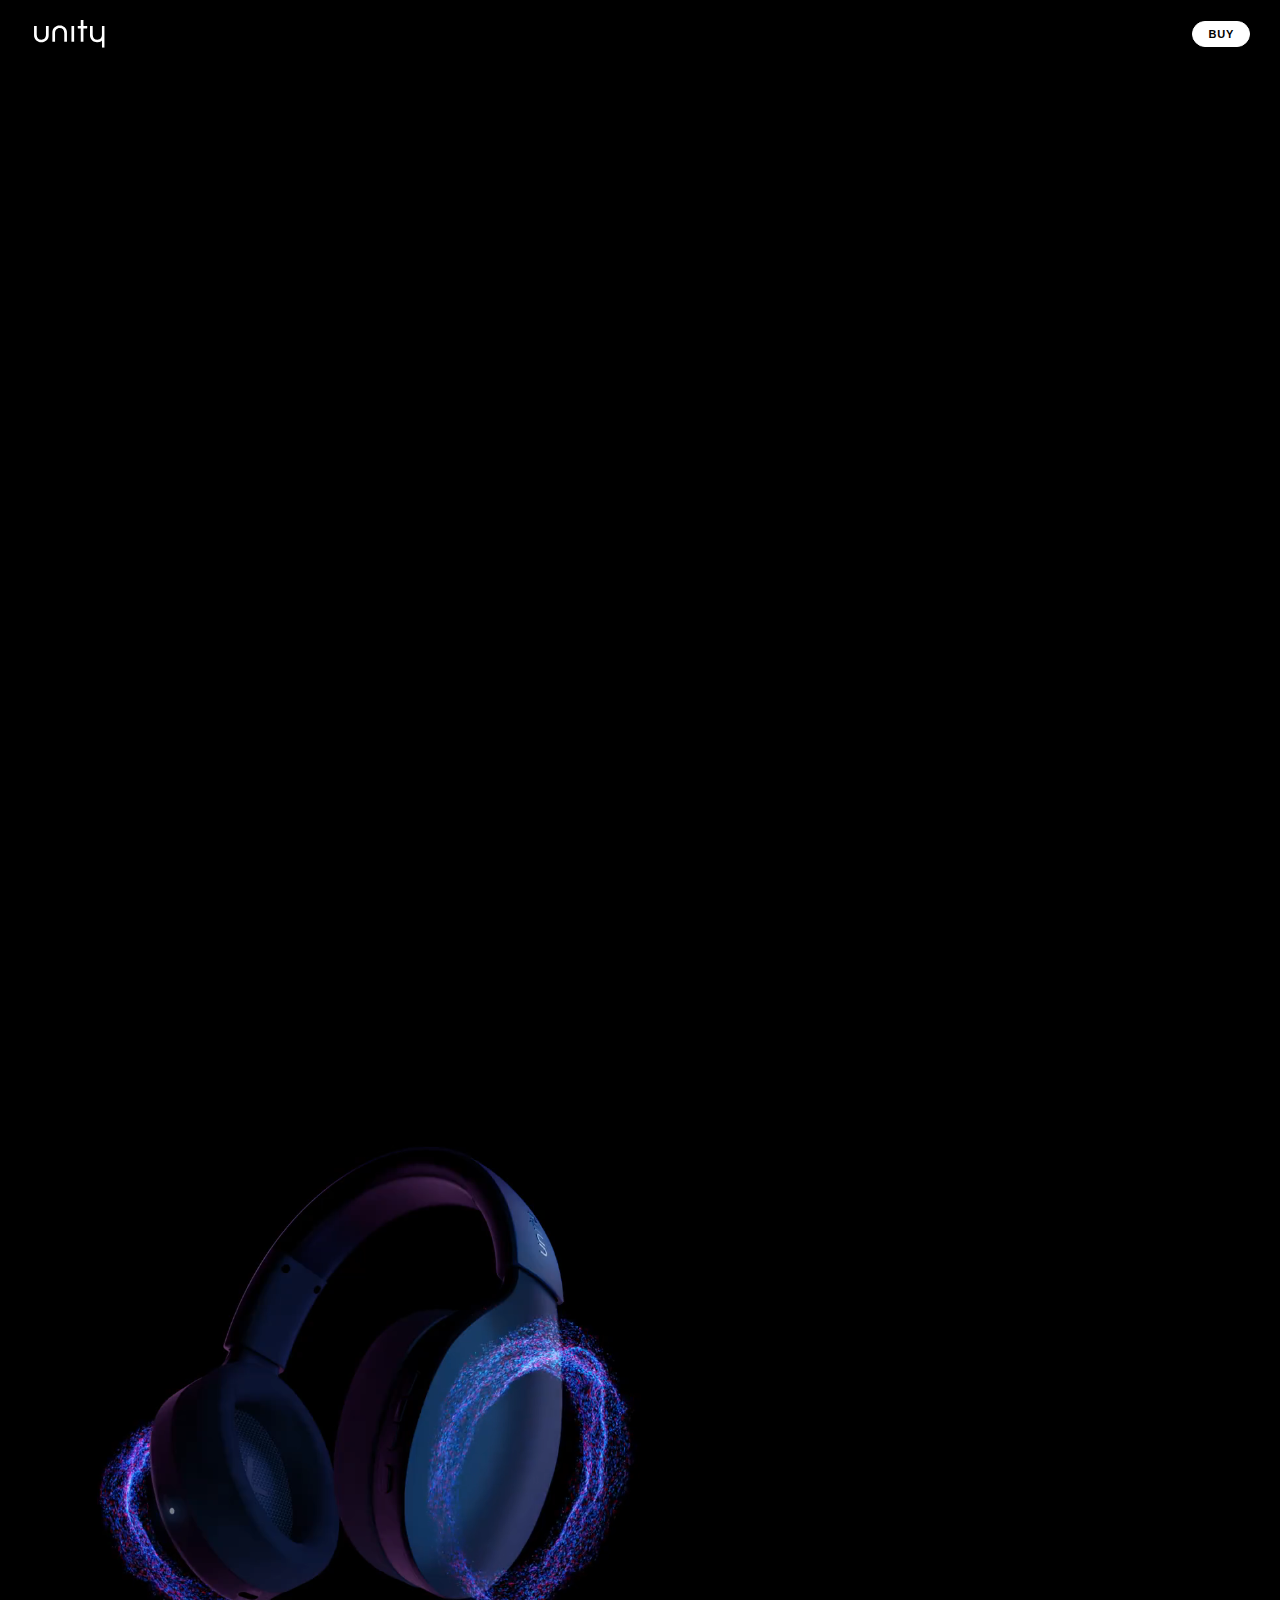
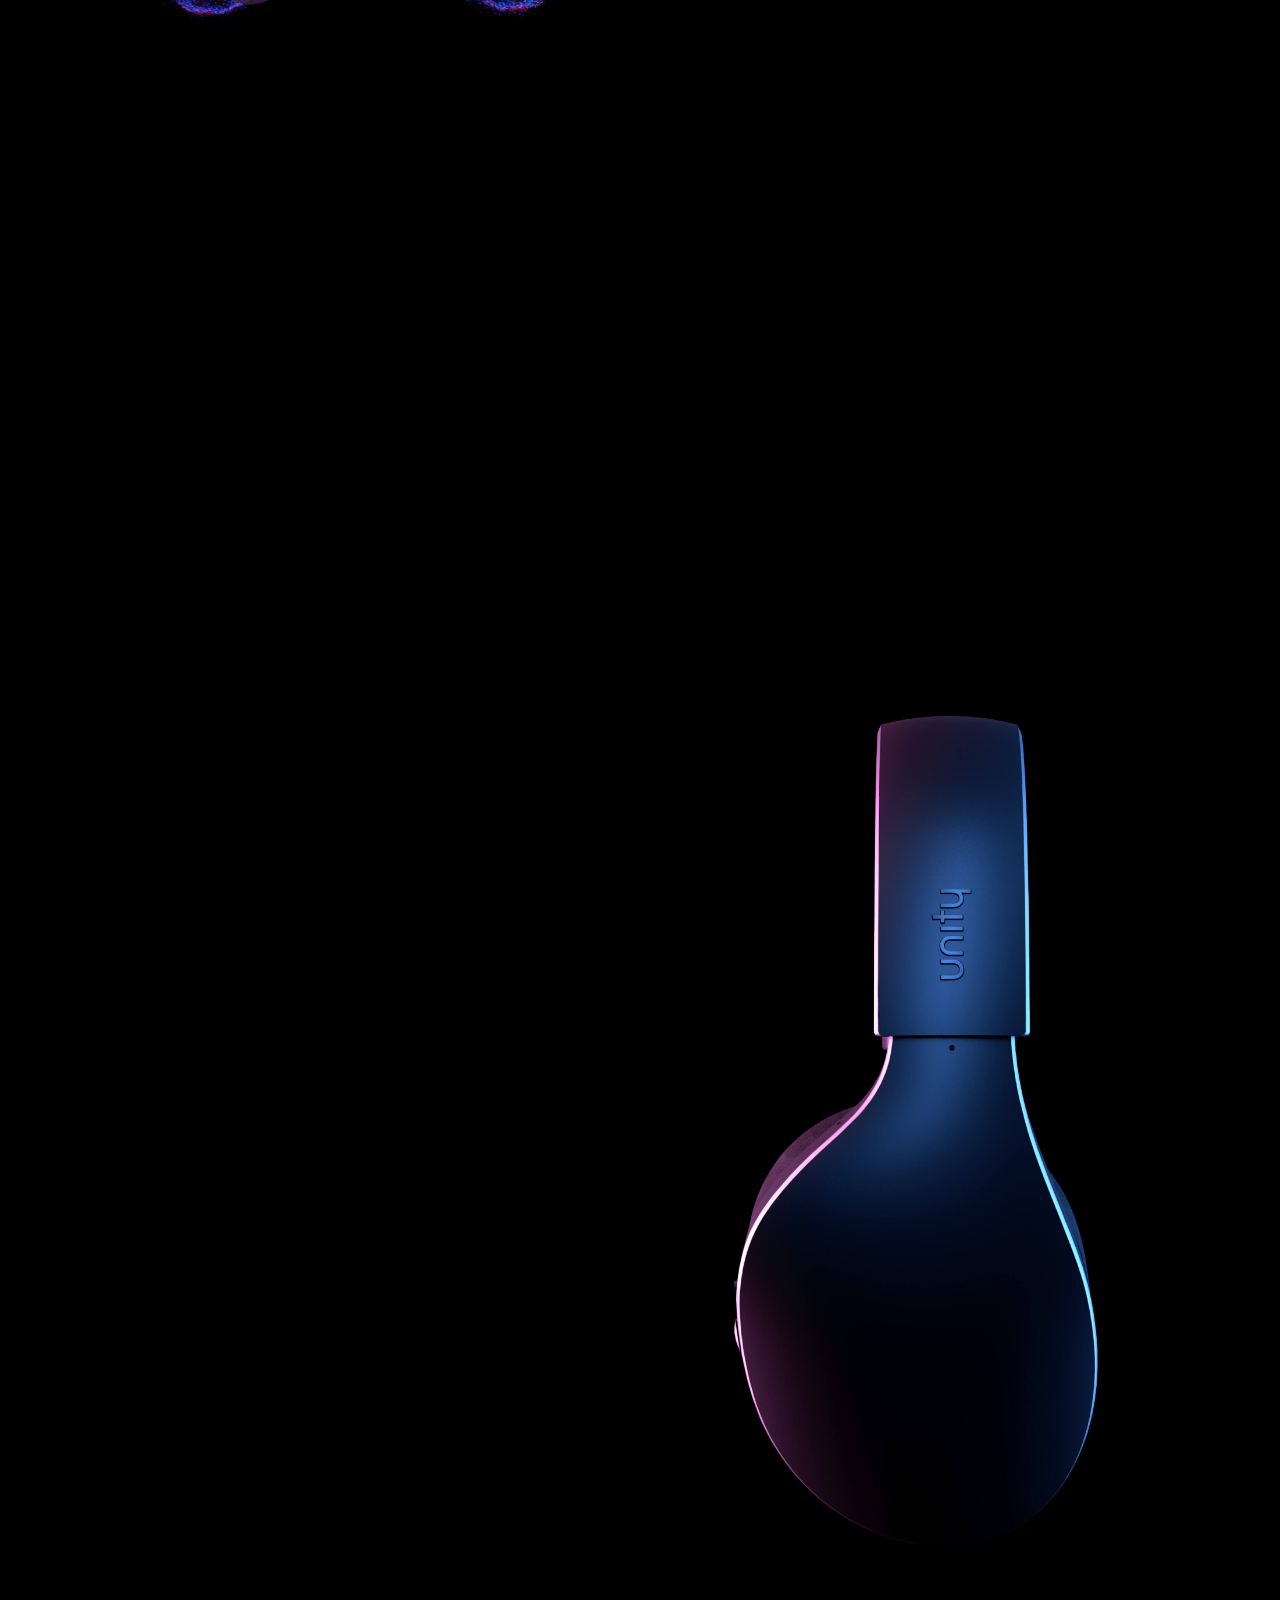
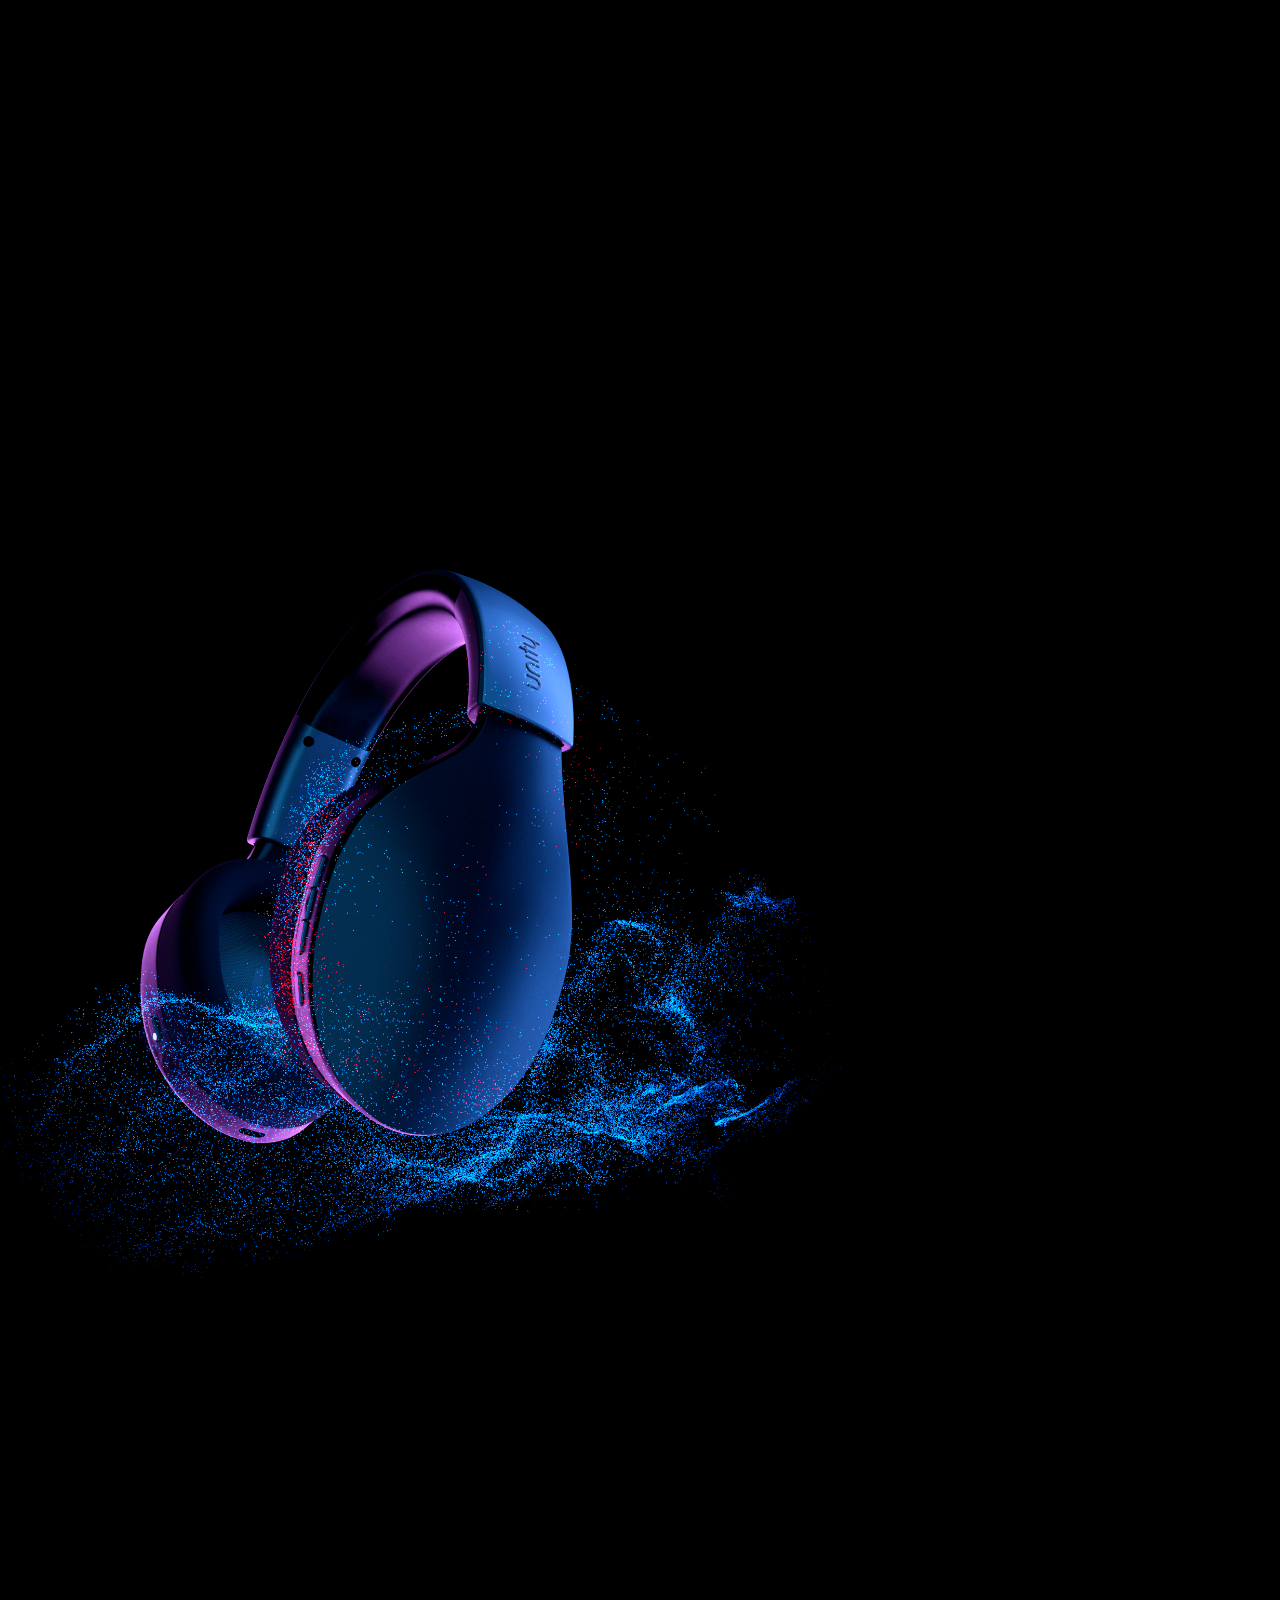
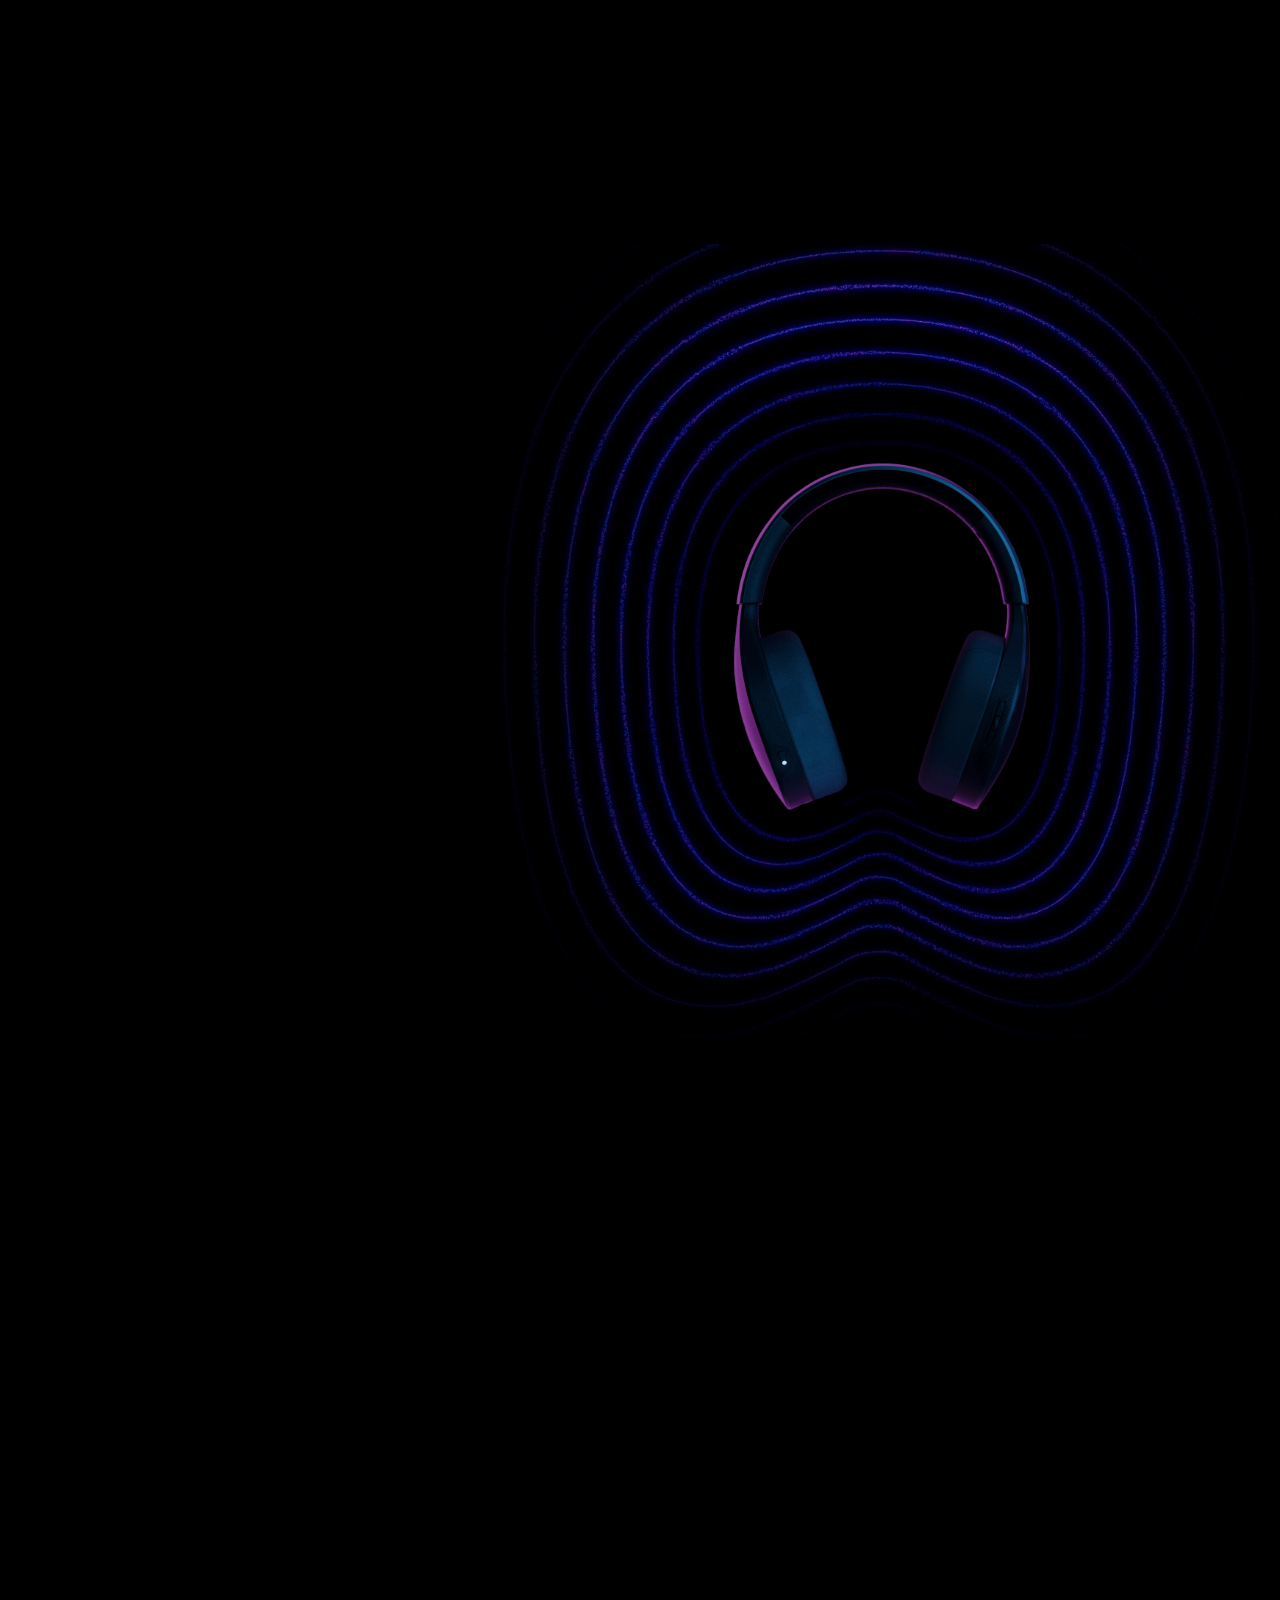
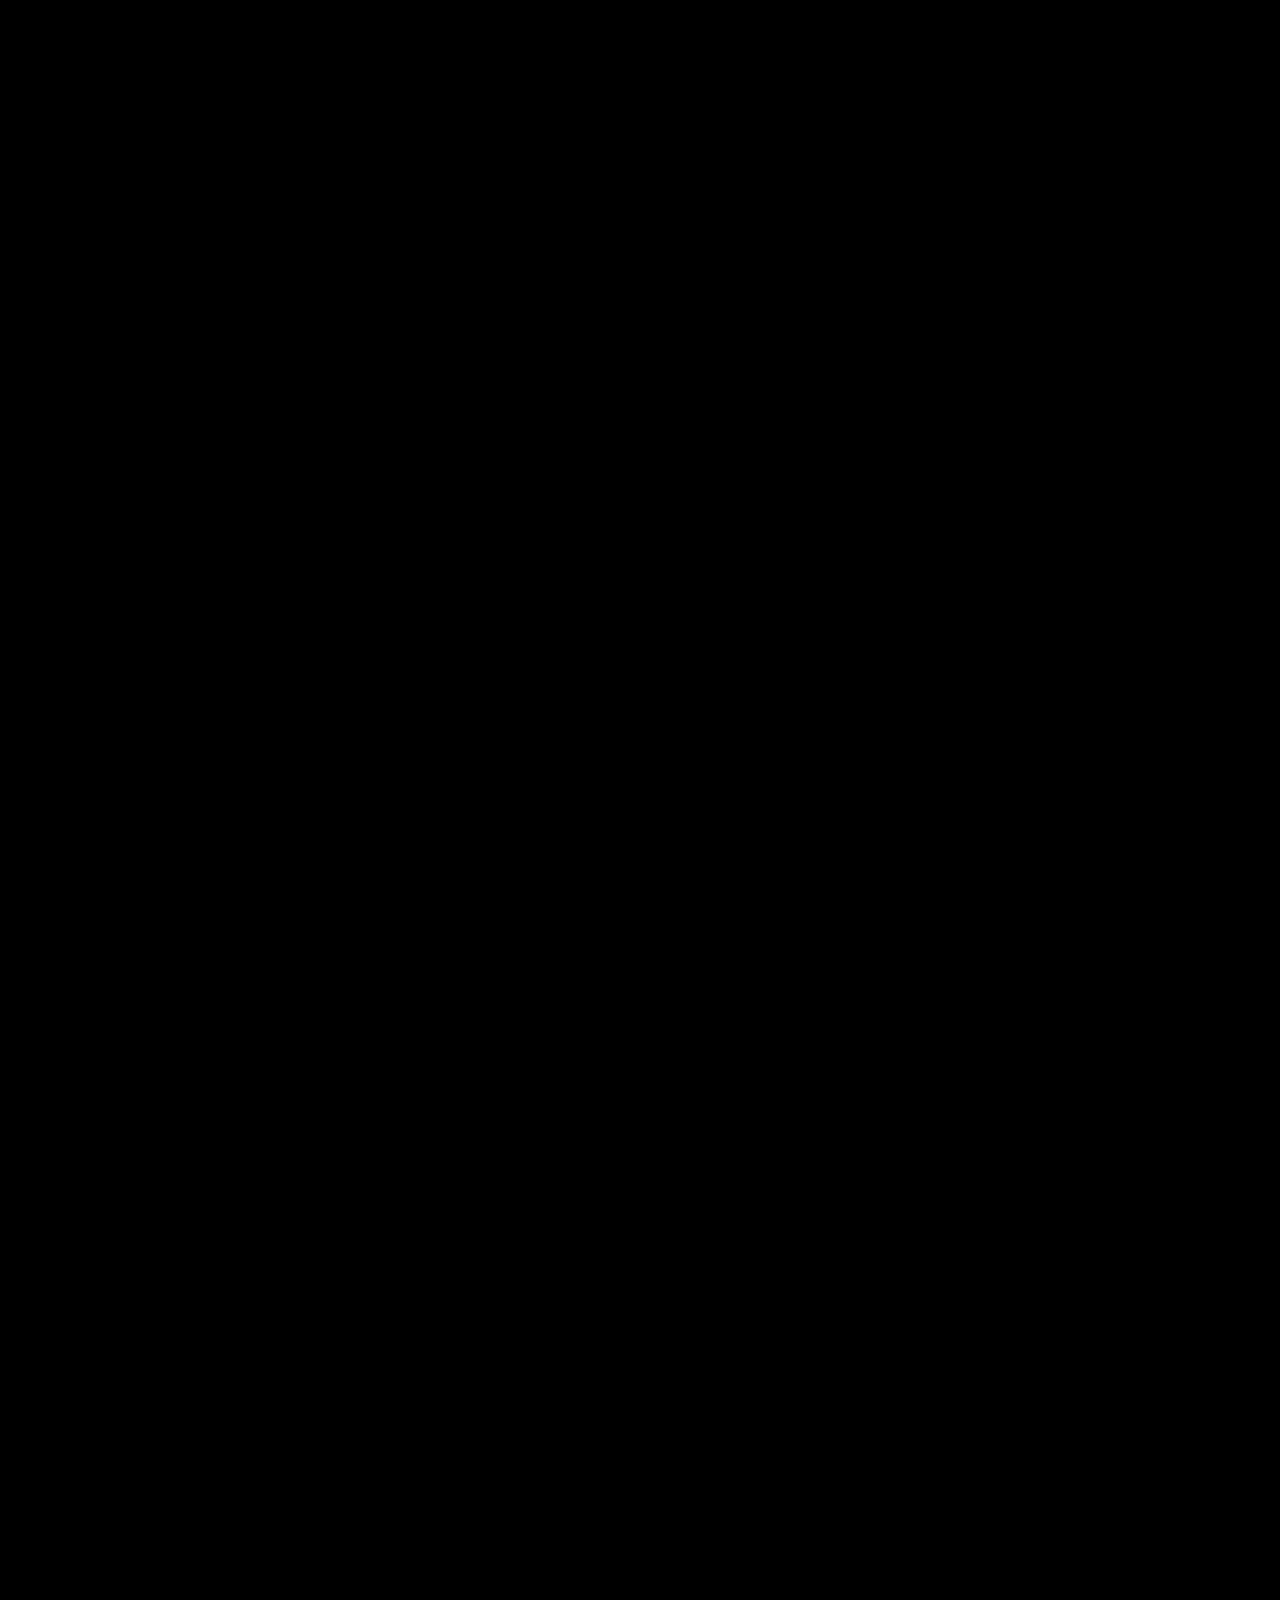
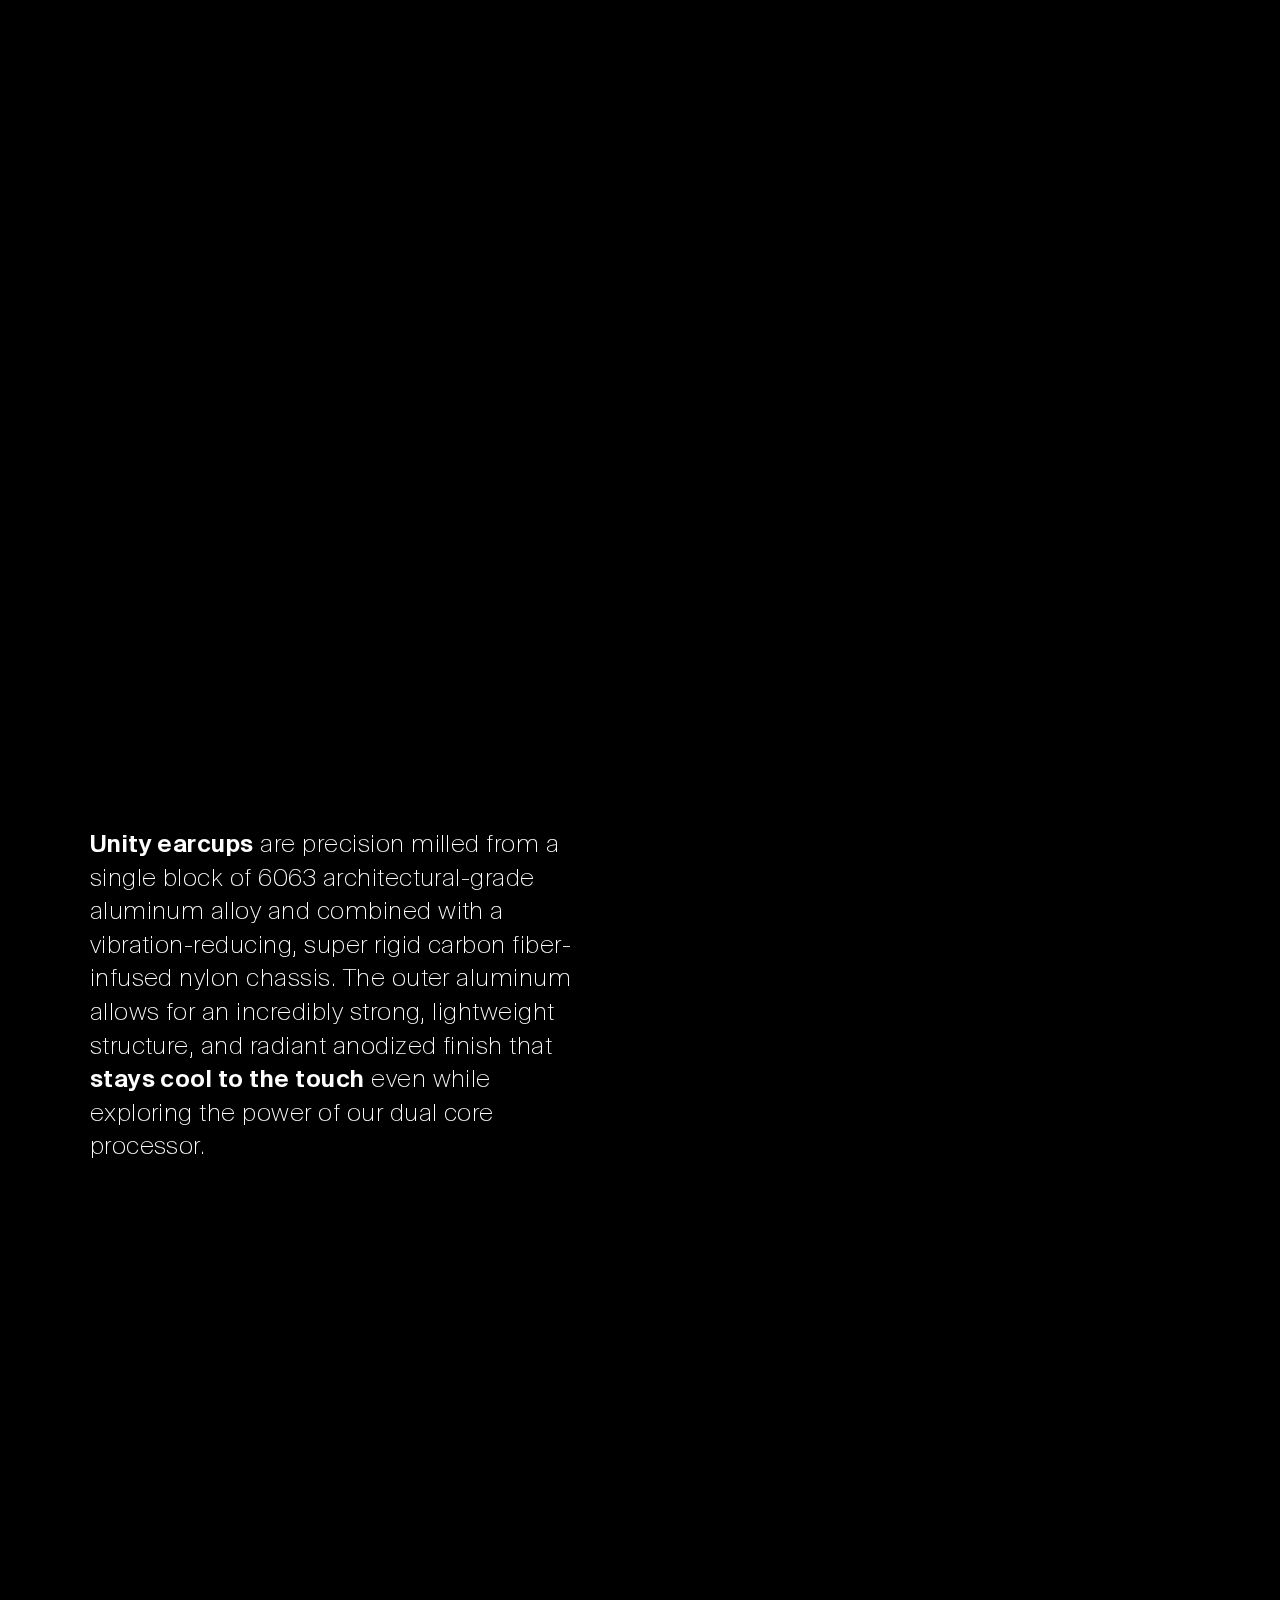
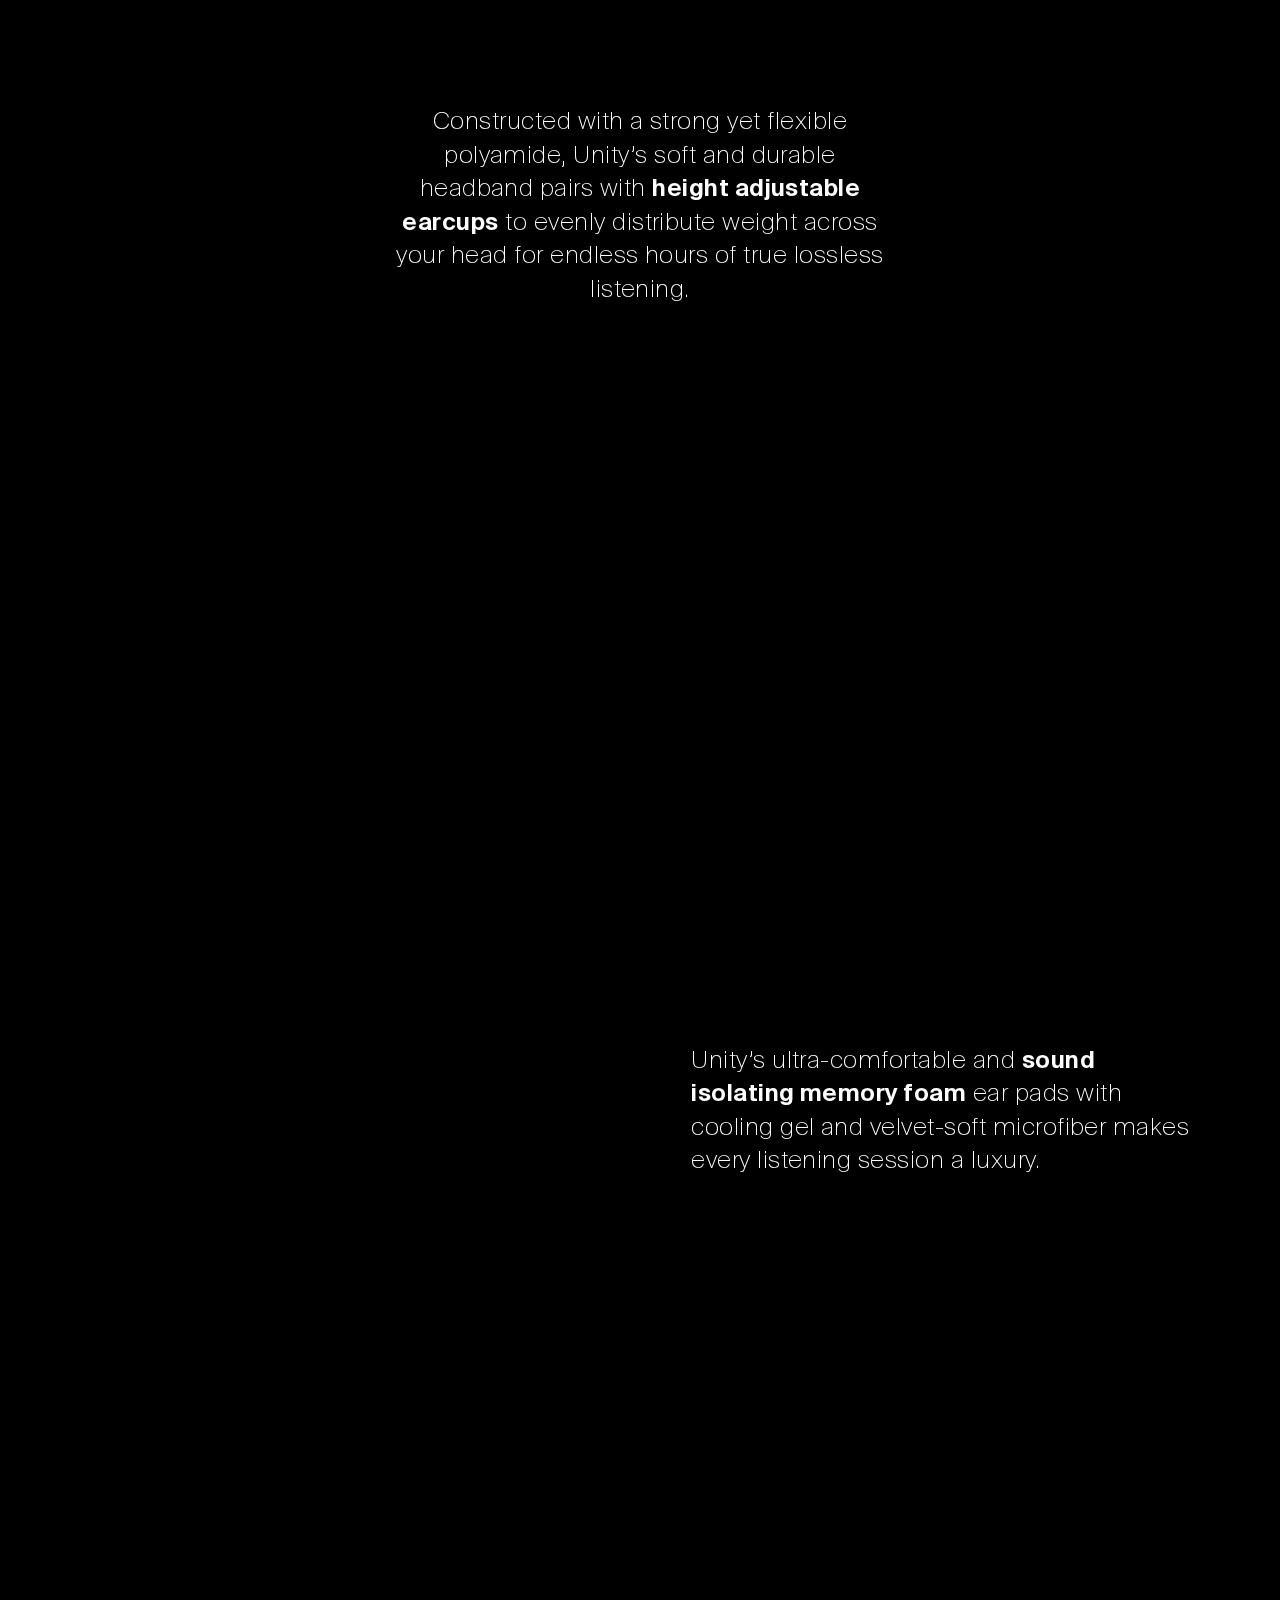
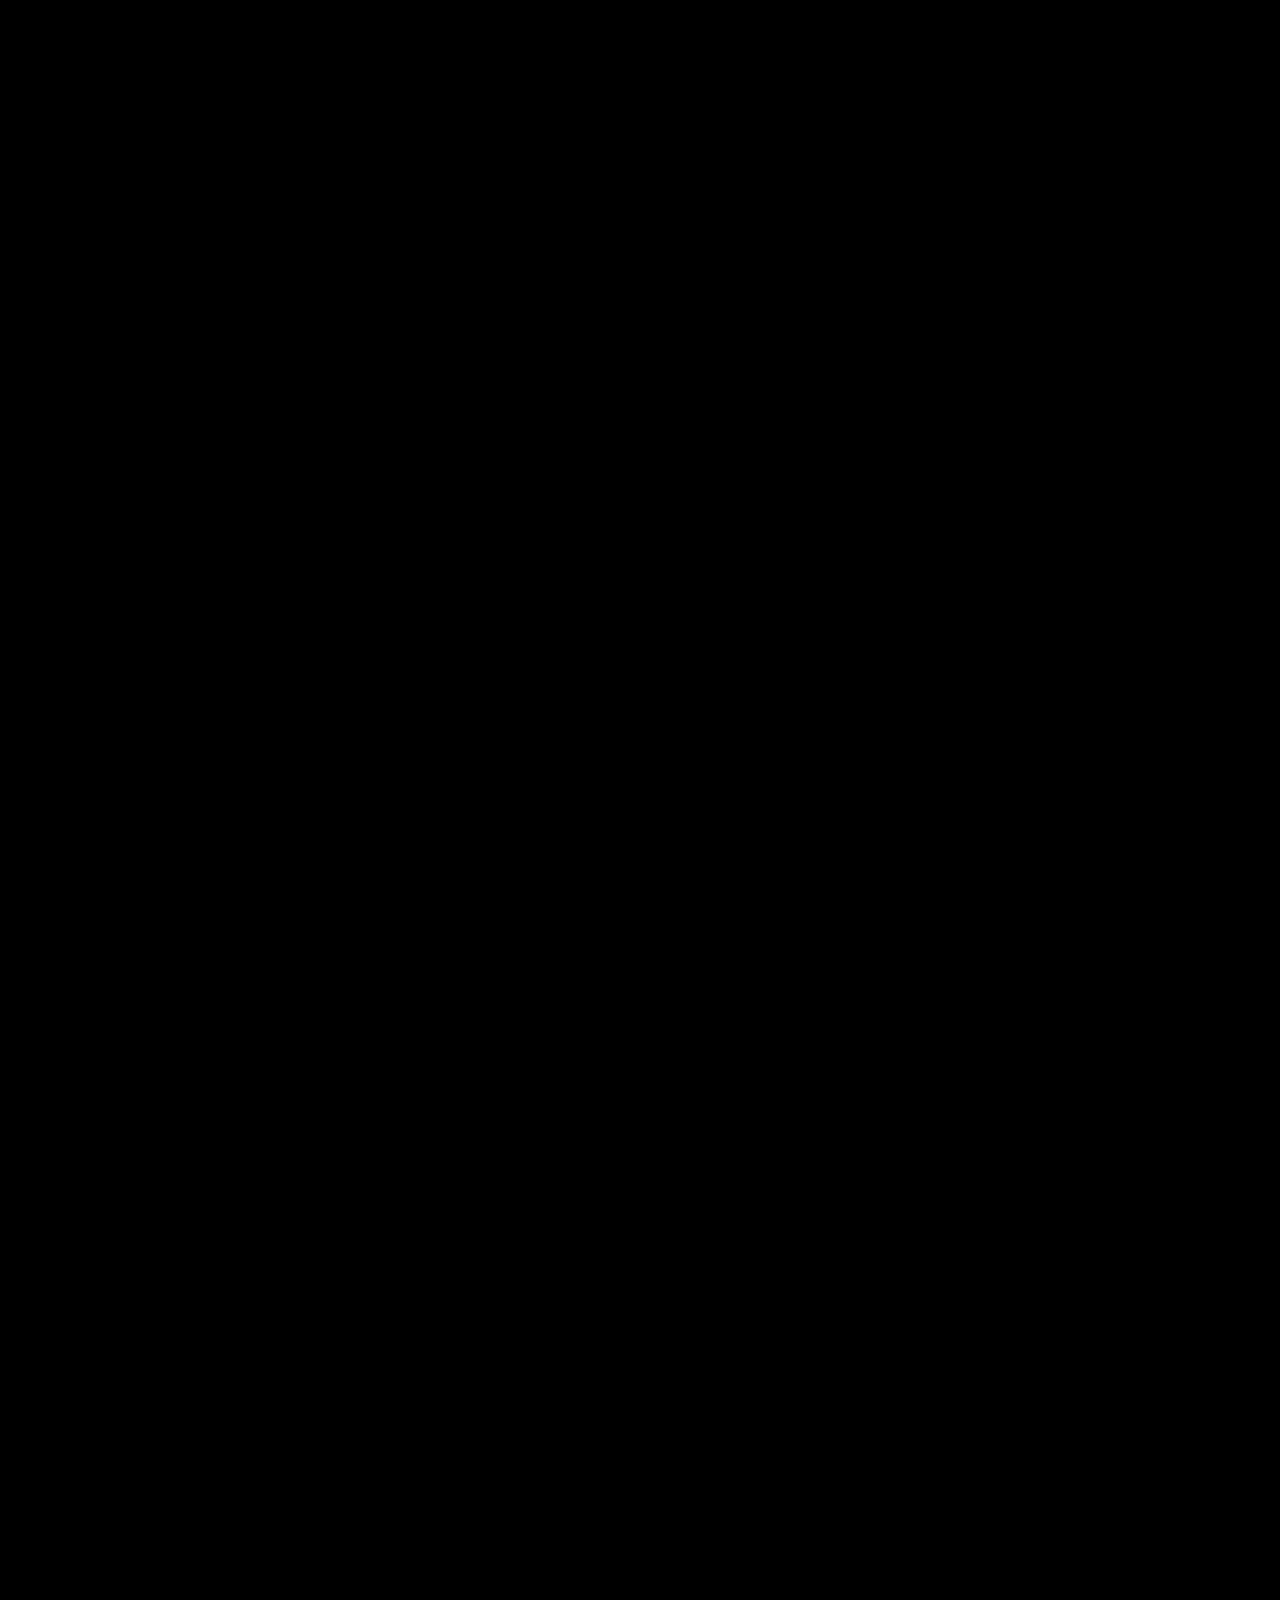
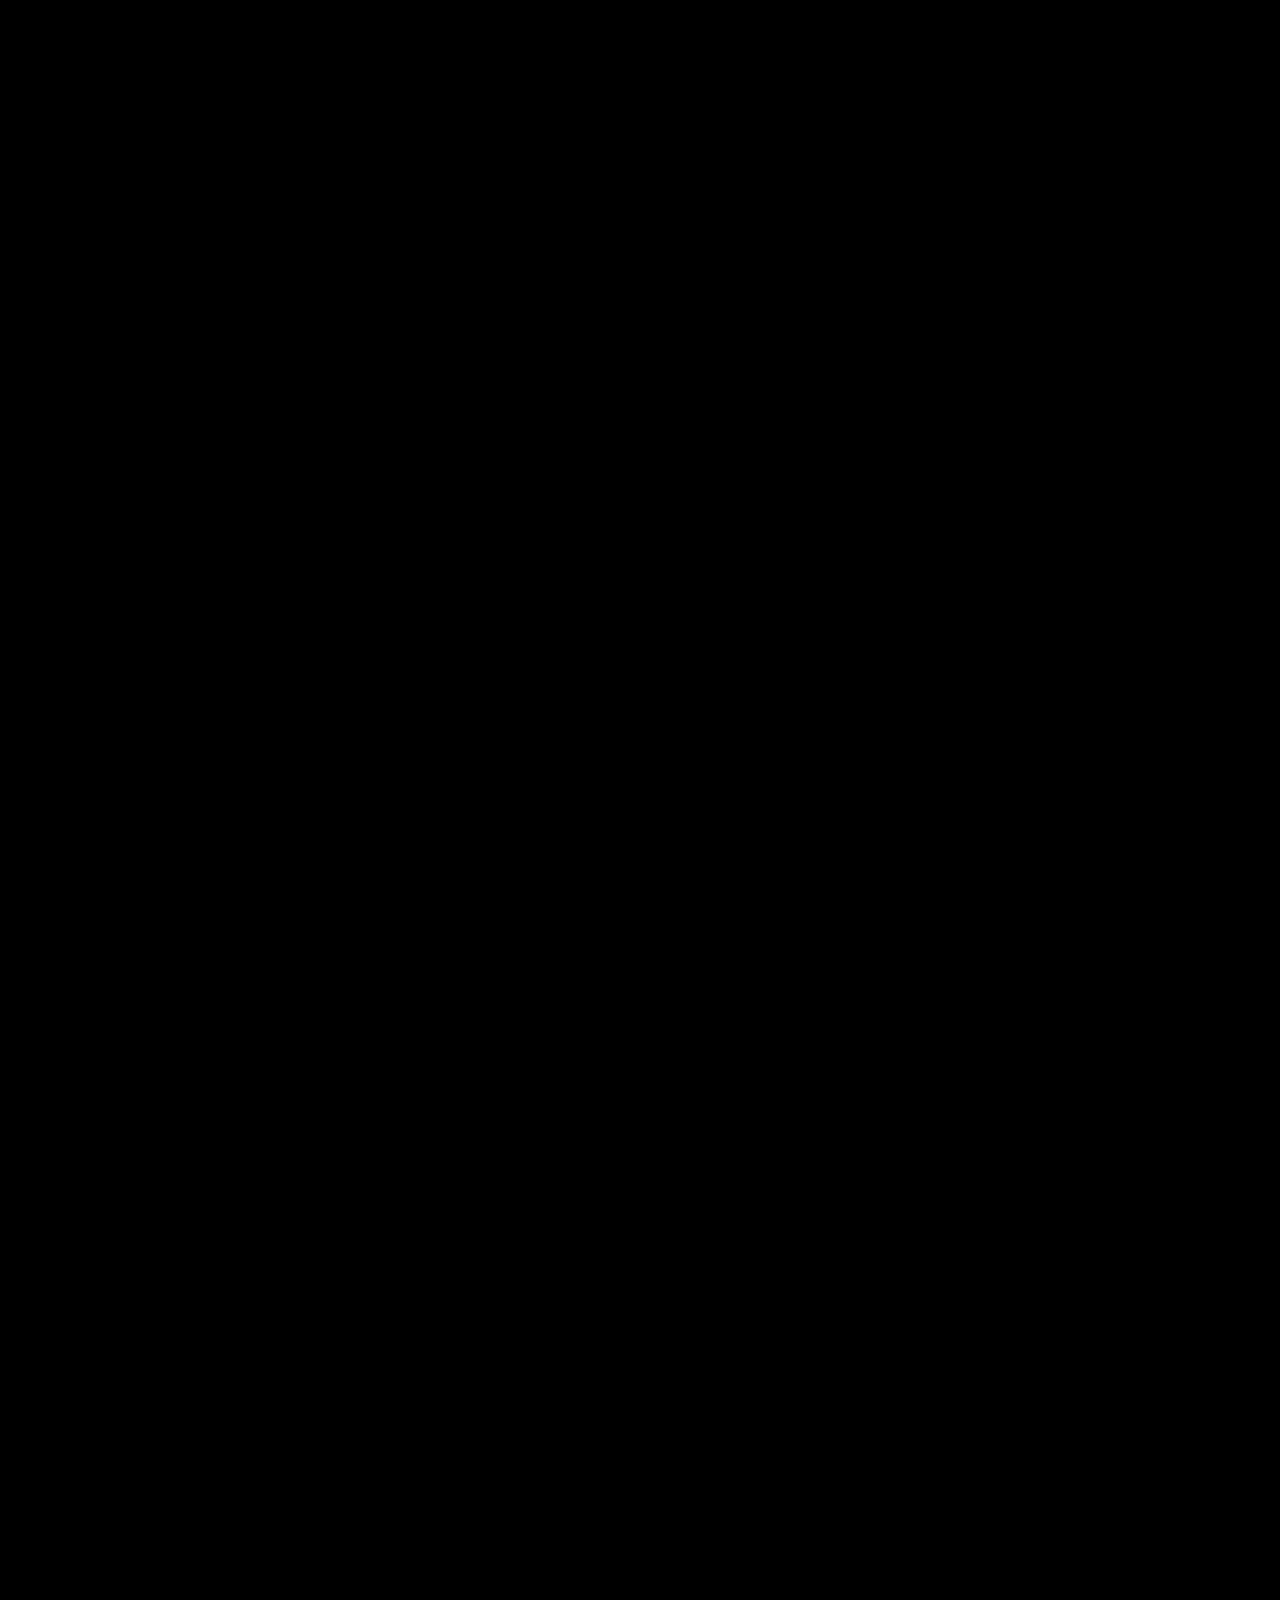
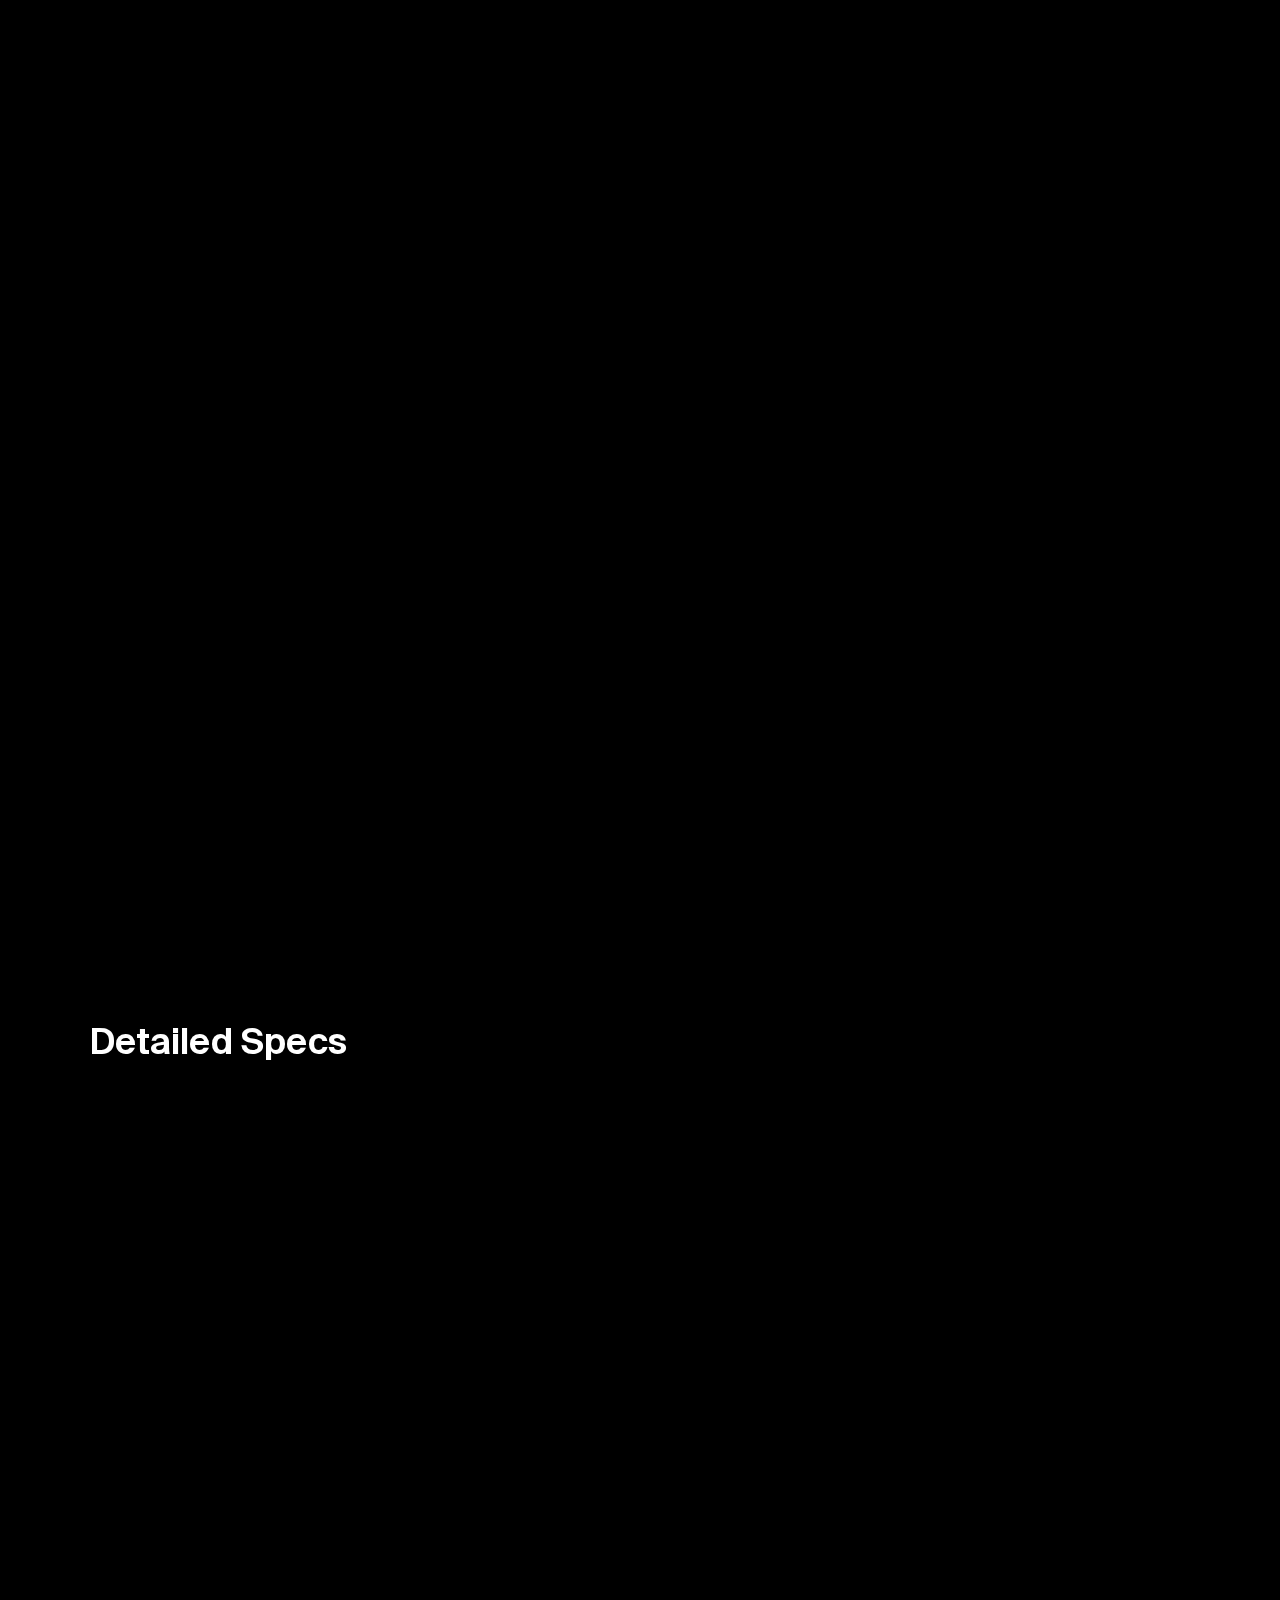
==== commit 9253127c: "Addedd more files" ====
--- a/index.htm
+++ b/index.htm
@@ -1,1716 +1,10 @@
-<!DOCTYPE html>
-<html lang="en">
-<head>
-  <meta http-equiv="content-type" content="text/html; charset=us-ascii">
-  <meta charset="utf-8">
-  <meta http-equiv="x-ua-compatible" content="ie=edge">
-  <meta name="viewport" content="width=device-width, initial-scale=1.0, maximum-scale=5.0">
-  <meta name="format-detection" content="telephone=no">
-  <link rel="icon" href="https://www.getunity.com/favicon.ico">
-  <link rel="preconnect" href="https://cdn.sanity.io/" crossorigin="true">
-  <link rel="preload" href="https://www.getunity.com/fonts/SuisseIntl-Light.woff2" as="font" type="font/woff2" crossorigin="anonymous">
-  <link rel="preload" href="https://www.getunity.com/fonts/SuisseIntl-Thin.woff2" as="font" type="font/woff2" crossorigin="anonymous">
-  <link rel="preload" href="https://www.getunity.com/fonts/5590868/e39ef3e7-91b2-45d0-8c2f-cfdcd0c0ab94.woff2" as="font" type="font/woff2" crossorigin="anonymous">
-  <title>UNITY</title>
-  <meta name="description" content="Unity is the first wifi headphone which can stream lossless uncompressed Hi-Res audio up to 96kHz 24-bit depth audio quality wirelessly">
-  <meta property="og:image" content="https://cdn.sanity.io/images/qma4kai1/production/9671b5961e0973f9d7b1056cf816179f936262de-1920x1920.jpg?rect=0,456,1920,1008&amp;w=1200&amp;h=630">
-  <meta name="twitter:image" content="https://cdn.sanity.io/images/qma4kai1/production/9671b5961e0973f9d7b1056cf816179f936262de-1920x1920.jpg?rect=0,456,1920,1008&amp;w=1200&amp;h=630">
-  <meta property="og:type" content="website">
-  <meta name="twitter:card" content="summary_large_image">
-  <meta name="og:site_name" content="Unity">
-  <meta name="google-site-verification" content="&lt;script&gt;// This is a test&lt;/script&gt;">
-  <link rel="preload" as="image" imagesrcset="/_next/image?url=%2F_next%2Fstatic%2Fmedia%2Fheadphones-1.f152f70e.png&amp;w=640&amp;q=100 640w, /_next/image?url=%2F_next%2Fstatic%2Fmedia%2Fheadphones-1.f152f70e.png&amp;w=750&amp;q=100 750w, /_next/image?url=%2F_next%2Fstatic%2Fmedia%2Fheadphones-1.f152f70e.png&amp;w=828&amp;q=100 828w, /_next/image?url=%2F_next%2Fstatic%2Fmedia%2Fheadphones-1.f152f70e.png&amp;w=1080&amp;q=100 1080w, /_next/image?url=%2F_next%2Fstatic%2Fmedia%2Fheadphones-1.f152f70e.png&amp;w=1200&amp;q=100 1200w, /_next/image?url=%2F_next%2Fstatic%2Fmedia%2Fheadphones-1.f152f70e.png&amp;w=1920&amp;q=100 1920w, /_next/image?url=%2F_next%2Fstatic%2Fmedia%2Fheadphones-1.f152f70e.png&amp;w=2048&amp;q=100 2048w, /_next/image?url=%2F_next%2Fstatic%2Fmedia%2Fheadphones-1.f152f70e.png&amp;w=3840&amp;q=100 3840w" imagesizes="100vw">
-  <link rel="preload" as="image" imagesrcset="/_next/image?url=%2F_next%2Fstatic%2Fmedia%2Fprofile.77f1c58e.jpg&amp;w=640&amp;q=100 640w, /_next/image?url=%2F_next%2Fstatic%2Fmedia%2Fprofile.77f1c58e.jpg&amp;w=750&amp;q=100 750w, /_next/image?url=%2F_next%2Fstatic%2Fmedia%2Fprofile.77f1c58e.jpg&amp;w=828&amp;q=100 828w, /_next/image?url=%2F_next%2Fstatic%2Fmedia%2Fprofile.77f1c58e.jpg&amp;w=1080&amp;q=100 1080w, /_next/image?url=%2F_next%2Fstatic%2Fmedia%2Fprofile.77f1c58e.jpg&amp;w=1200&amp;q=100 1200w, /_next/image?url=%2F_next%2Fstatic%2Fmedia%2Fprofile.77f1c58e.jpg&amp;w=1920&amp;q=100 1920w, /_next/image?url=%2F_next%2Fstatic%2Fmedia%2Fprofile.77f1c58e.jpg&amp;w=2048&amp;q=100 2048w, /_next/image?url=%2F_next%2Fstatic%2Fmedia%2Fprofile.77f1c58e.jpg&amp;w=3840&amp;q=100 3840w" imagesizes="100vw">
-  <link rel="preload" as="image" imagesrcset="/_next/image?url=%2F_next%2Fstatic%2Fmedia%2Fheadphones-2.a59a1e15.png&amp;w=640&amp;q=100 640w, /_next/image?url=%2F_next%2Fstatic%2Fmedia%2Fheadphones-2.a59a1e15.png&amp;w=750&amp;q=100 750w, /_next/image?url=%2F_next%2Fstatic%2Fmedia%2Fheadphones-2.a59a1e15.png&amp;w=828&amp;q=100 828w, /_next/image?url=%2F_next%2Fstatic%2Fmedia%2Fheadphones-2.a59a1e15.png&amp;w=1080&amp;q=100 1080w, /_next/image?url=%2F_next%2Fstatic%2Fmedia%2Fheadphones-2.a59a1e15.png&amp;w=1200&amp;q=100 1200w, /_next/image?url=%2F_next%2Fstatic%2Fmedia%2Fheadphones-2.a59a1e15.png&amp;w=1920&amp;q=100 1920w, /_next/image?url=%2F_next%2Fstatic%2Fmedia%2Fheadphones-2.a59a1e15.png&amp;w=2048&amp;q=100 2048w, /_next/image?url=%2F_next%2Fstatic%2Fmedia%2Fheadphones-2.a59a1e15.png&amp;w=3840&amp;q=100 3840w" imagesizes="100vw">
-  <link rel="preload" as="image" imagesrcset="/_next/image?url=%2F_next%2Fstatic%2Fmedia%2Fqobuz.58b65939.png&amp;w=256&amp;q=75 1x, /_next/image?url=%2F_next%2Fstatic%2Fmedia%2Fqobuz.58b65939.png&amp;w=640&amp;q=75 2x">
-  <link rel="preload" as="image" imagesrcset="/_next/image?url=%2F_next%2Fstatic%2Fmedia%2Fspotify.1af43fe8.png&amp;w=256&amp;q=75 1x, /_next/image?url=%2F_next%2Fstatic%2Fmedia%2Fspotify.1af43fe8.png&amp;w=640&amp;q=75 2x">
-  <link rel="preload" as="image" imagesrcset="/_next/image?url=%2F_next%2Fstatic%2Fmedia%2F04_Universe_foreground.07502bcf.png&amp;w=640&amp;q=100 640w, /_next/image?url=%2F_next%2Fstatic%2Fmedia%2F04_Universe_foreground.07502bcf.png&amp;w=750&amp;q=100 750w, /_next/image?url=%2F_next%2Fstatic%2Fmedia%2F04_Universe_foreground.07502bcf.png&amp;w=828&amp;q=100 828w, /_next/image?url=%2F_next%2Fstatic%2Fmedia%2F04_Universe_foreground.07502bcf.png&amp;w=1080&amp;q=100 1080w, /_next/image?url=%2F_next%2Fstatic%2Fmedia%2F04_Universe_foreground.07502bcf.png&amp;w=1200&amp;q=100 1200w, /_next/image?url=%2F_next%2Fstatic%2Fmedia%2F04_Universe_foreground.07502bcf.png&amp;w=1920&amp;q=100 1920w, /_next/image?url=%2F_next%2Fstatic%2Fmedia%2F04_Universe_foreground.07502bcf.png&amp;w=2048&amp;q=100 2048w, /_next/image?url=%2F_next%2Fstatic%2Fmedia%2F04_Universe_foreground.07502bcf.png&amp;w=3840&amp;q=100 3840w" imagesizes="100vw">
-  <link rel="preload" as="image" imagesrcset="/_next/image?url=%2F_next%2Fstatic%2Fmedia%2Fsound.e39ac4cd.jpg&amp;w=640&amp;q=100 640w, /_next/image?url=%2F_next%2Fstatic%2Fmedia%2Fsound.e39ac4cd.jpg&amp;w=750&amp;q=100 750w, /_next/image?url=%2F_next%2Fstatic%2Fmedia%2Fsound.e39ac4cd.jpg&amp;w=828&amp;q=100 828w, /_next/image?url=%2F_next%2Fstatic%2Fmedia%2Fsound.e39ac4cd.jpg&amp;w=1080&amp;q=100 1080w, /_next/image?url=%2F_next%2Fstatic%2Fmedia%2Fsound.e39ac4cd.jpg&amp;w=1200&amp;q=100 1200w, /_next/image?url=%2F_next%2Fstatic%2Fmedia%2Fsound.e39ac4cd.jpg&amp;w=1920&amp;q=100 1920w, /_next/image?url=%2F_next%2Fstatic%2Fmedia%2Fsound.e39ac4cd.jpg&amp;w=2048&amp;q=100 2048w, /_next/image?url=%2F_next%2Fstatic%2Fmedia%2Fsound.e39ac4cd.jpg&amp;w=3840&amp;q=100 3840w" imagesizes="100vw">
-  <link rel="preload" as="image" imagesrcset="/_next/image?url=%2F_next%2Fstatic%2Fmedia%2Fcomponent-housing.dea3a871.jpg&amp;w=640&amp;q=100 640w, /_next/image?url=%2F_next%2Fstatic%2Fmedia%2Fcomponent-housing.dea3a871.jpg&amp;w=750&amp;q=100 750w, /_next/image?url=%2F_next%2Fstatic%2Fmedia%2Fcomponent-housing.dea3a871.jpg&amp;w=828&amp;q=100 828w, /_next/image?url=%2F_next%2Fstatic%2Fmedia%2Fcomponent-housing.dea3a871.jpg&amp;w=1080&amp;q=100 1080w, /_next/image?url=%2F_next%2Fstatic%2Fmedia%2Fcomponent-housing.dea3a871.jpg&amp;w=1200&amp;q=100 1200w, /_next/image?url=%2F_next%2Fstatic%2Fmedia%2Fcomponent-housing.dea3a871.jpg&amp;w=1920&amp;q=100 1920w, /_next/image?url=%2F_next%2Fstatic%2Fmedia%2Fcomponent-housing.dea3a871.jpg&amp;w=2048&amp;q=100 2048w, /_next/image?url=%2F_next%2Fstatic%2Fmedia%2Fcomponent-housing.dea3a871.jpg&amp;w=3840&amp;q=100 3840w" imagesizes="100vw">
-  <link rel="preload" as="image" imagesrcset="/_next/image?url=%2F_next%2Fstatic%2Fmedia%2Fheadband.187d773a.jpg&amp;w=640&amp;q=100 640w, /_next/image?url=%2F_next%2Fstatic%2Fmedia%2Fheadband.187d773a.jpg&amp;w=750&amp;q=100 750w, /_next/image?url=%2F_next%2Fstatic%2Fmedia%2Fheadband.187d773a.jpg&amp;w=828&amp;q=100 828w, /_next/image?url=%2F_next%2Fstatic%2Fmedia%2Fheadband.187d773a.jpg&amp;w=1080&amp;q=100 1080w, /_next/image?url=%2F_next%2Fstatic%2Fmedia%2Fheadband.187d773a.jpg&amp;w=1200&amp;q=100 1200w, /_next/image?url=%2F_next%2Fstatic%2Fmedia%2Fheadband.187d773a.jpg&amp;w=1920&amp;q=100 1920w, /_next/image?url=%2F_next%2Fstatic%2Fmedia%2Fheadband.187d773a.jpg&amp;w=2048&amp;q=100 2048w, /_next/image?url=%2F_next%2Fstatic%2Fmedia%2Fheadband.187d773a.jpg&amp;w=3840&amp;q=100 3840w" imagesizes="100vw">
-  <link rel="preload" as="image" imagesrcset="/_next/image?url=%2F_next%2Fstatic%2Fmedia%2Fheadband-mobile.e9e70de2.jpg&amp;w=640&amp;q=100 640w, /_next/image?url=%2F_next%2Fstatic%2Fmedia%2Fheadband-mobile.e9e70de2.jpg&amp;w=750&amp;q=100 750w, /_next/image?url=%2F_next%2Fstatic%2Fmedia%2Fheadband-mobile.e9e70de2.jpg&amp;w=828&amp;q=100 828w, /_next/image?url=%2F_next%2Fstatic%2Fmedia%2Fheadband-mobile.e9e70de2.jpg&amp;w=1080&amp;q=100 1080w, /_next/image?url=%2F_next%2Fstatic%2Fmedia%2Fheadband-mobile.e9e70de2.jpg&amp;w=1200&amp;q=100 1200w, /_next/image?url=%2F_next%2Fstatic%2Fmedia%2Fheadband-mobile.e9e70de2.jpg&amp;w=1920&amp;q=100 1920w, /_next/image?url=%2F_next%2Fstatic%2Fmedia%2Fheadband-mobile.e9e70de2.jpg&amp;w=2048&amp;q=100 2048w, /_next/image?url=%2F_next%2Fstatic%2Fmedia%2Fheadband-mobile.e9e70de2.jpg&amp;w=3840&amp;q=100 3840w" imagesizes="100vw">
-  <link rel="preload" as="image" imagesrcset="/_next/image?url=%2F_next%2Fstatic%2Fmedia%2Fear-cushions.9538ea34.jpg&amp;w=640&amp;q=100 640w, /_next/image?url=%2F_next%2Fstatic%2Fmedia%2Fear-cushions.9538ea34.jpg&amp;w=750&amp;q=100 750w, /_next/image?url=%2F_next%2Fstatic%2Fmedia%2Fear-cushions.9538ea34.jpg&amp;w=828&amp;q=100 828w, /_next/image?url=%2F_next%2Fstatic%2Fmedia%2Fear-cushions.9538ea34.jpg&amp;w=1080&amp;q=100 1080w, /_next/image?url=%2F_next%2Fstatic%2Fmedia%2Fear-cushions.9538ea34.jpg&amp;w=1200&amp;q=100 1200w, /_next/image?url=%2F_next%2Fstatic%2Fmedia%2Fear-cushions.9538ea34.jpg&amp;w=1920&amp;q=100 1920w, /_next/image?url=%2F_next%2Fstatic%2Fmedia%2Fear-cushions.9538ea34.jpg&amp;w=2048&amp;q=100 2048w, /_next/image?url=%2F_next%2Fstatic%2Fmedia%2Fear-cushions.9538ea34.jpg&amp;w=3840&amp;q=100 3840w" imagesizes="100vw">
-  <link rel="preload" as="image" imagesrcset="/_next/image?url=%2F_next%2Fstatic%2Fmedia%2Fdevice-loading.b10cd5c7.png&amp;w=640&amp;q=100 640w, /_next/image?url=%2F_next%2Fstatic%2Fmedia%2Fdevice-loading.b10cd5c7.png&amp;w=750&amp;q=100 750w, /_next/image?url=%2F_next%2Fstatic%2Fmedia%2Fdevice-loading.b10cd5c7.png&amp;w=828&amp;q=100 828w, /_next/image?url=%2F_next%2Fstatic%2Fmedia%2Fdevice-loading.b10cd5c7.png&amp;w=1080&amp;q=100 1080w, /_next/image?url=%2F_next%2Fstatic%2Fmedia%2Fdevice-loading.b10cd5c7.png&amp;w=1200&amp;q=100 1200w, /_next/image?url=%2F_next%2Fstatic%2Fmedia%2Fdevice-loading.b10cd5c7.png&amp;w=1920&amp;q=100 1920w, /_next/image?url=%2F_next%2Fstatic%2Fmedia%2Fdevice-loading.b10cd5c7.png&amp;w=2048&amp;q=100 2048w, /_next/image?url=%2F_next%2Fstatic%2Fmedia%2Fdevice-loading.b10cd5c7.png&amp;w=3840&amp;q=100 3840w" imagesizes="100vw">
-  <link rel="preload" as="image" imagesrcset="/_next/image?url=%2F_next%2Fstatic%2Fmedia%2Fdevice-streams.ce9dc261.png&amp;w=640&amp;q=100 640w, /_next/image?url=%2F_next%2Fstatic%2Fmedia%2Fdevice-streams.ce9dc261.png&amp;w=750&amp;q=100 750w, /_next/image?url=%2F_next%2Fstatic%2Fmedia%2Fdevice-streams.ce9dc261.png&amp;w=828&amp;q=100 828w, /_next/image?url=%2F_next%2Fstatic%2Fmedia%2Fdevice-streams.ce9dc261.png&amp;w=1080&amp;q=100 1080w, /_next/image?url=%2F_next%2Fstatic%2Fmedia%2Fdevice-streams.ce9dc261.png&amp;w=1200&amp;q=100 1200w, /_next/image?url=%2F_next%2Fstatic%2Fmedia%2Fdevice-streams.ce9dc261.png&amp;w=1920&amp;q=100 1920w, /_next/image?url=%2F_next%2Fstatic%2Fmedia%2Fdevice-streams.ce9dc261.png&amp;w=2048&amp;q=100 2048w, /_next/image?url=%2F_next%2Fstatic%2Fmedia%2Fdevice-streams.ce9dc261.png&amp;w=3840&amp;q=100 3840w" imagesizes="100vw">
-  <link rel="preload" as="image" imagesrcset="/_next/image?url=%2F_next%2Fstatic%2Fmedia%2Fapp-store-coming-2x.9910f99c.png&amp;w=640&amp;q=75 640w, /_next/image?url=%2F_next%2Fstatic%2Fmedia%2Fapp-store-coming-2x.9910f99c.png&amp;w=750&amp;q=75 750w, /_next/image?url=%2F_next%2Fstatic%2Fmedia%2Fapp-store-coming-2x.9910f99c.png&amp;w=828&amp;q=75 828w, /_next/image?url=%2F_next%2Fstatic%2Fmedia%2Fapp-store-coming-2x.9910f99c.png&amp;w=1080&amp;q=75 1080w, /_next/image?url=%2F_next%2Fstatic%2Fmedia%2Fapp-store-coming-2x.9910f99c.png&amp;w=1200&amp;q=75 1200w, /_next/image?url=%2F_next%2Fstatic%2Fmedia%2Fapp-store-coming-2x.9910f99c.png&amp;w=1920&amp;q=75 1920w, /_next/image?url=%2F_next%2Fstatic%2Fmedia%2Fapp-store-coming-2x.9910f99c.png&amp;w=2048&amp;q=75 2048w, /_next/image?url=%2F_next%2Fstatic%2Fmedia%2Fapp-store-coming-2x.9910f99c.png&amp;w=3840&amp;q=75 3840w" imagesizes="100vw">
-  <link rel="preload" as="image" imagesrcset="/_next/image?url=%2F_next%2Fstatic%2Fmedia%2Fgoogle-play.03b62ac9.png&amp;w=640&amp;q=75 640w, /_next/image?url=%2F_next%2Fstatic%2Fmedia%2Fgoogle-play.03b62ac9.png&amp;w=750&amp;q=75 750w, /_next/image?url=%2F_next%2Fstatic%2Fmedia%2Fgoogle-play.03b62ac9.png&amp;w=828&amp;q=75 828w, /_next/image?url=%2F_next%2Fstatic%2Fmedia%2Fgoogle-play.03b62ac9.png&amp;w=1080&amp;q=75 1080w, /_next/image?url=%2F_next%2Fstatic%2Fmedia%2Fgoogle-play.03b62ac9.png&amp;w=1200&amp;q=75 1200w, /_next/image?url=%2F_next%2Fstatic%2Fmedia%2Fgoogle-play.03b62ac9.png&amp;w=1920&amp;q=75 1920w, /_next/image?url=%2F_next%2Fstatic%2Fmedia%2Fgoogle-play.03b62ac9.png&amp;w=2048&amp;q=75 2048w, /_next/image?url=%2F_next%2Fstatic%2Fmedia%2Fgoogle-play.03b62ac9.png&amp;w=3840&amp;q=75 3840w" imagesizes="100vw">
-  <link rel="preload" as="image" imagesrcset="/_next/image?url=%2F_next%2Fstatic%2Fmedia%2Fhero.cb9d2857.png&amp;w=640&amp;q=75 640w, /_next/image?url=%2F_next%2Fstatic%2Fmedia%2Fhero.cb9d2857.png&amp;w=750&amp;q=75 750w, /_next/image?url=%2F_next%2Fstatic%2Fmedia%2Fhero.cb9d2857.png&amp;w=828&amp;q=75 828w, /_next/image?url=%2F_next%2Fstatic%2Fmedia%2Fhero.cb9d2857.png&amp;w=1080&amp;q=75 1080w, /_next/image?url=%2F_next%2Fstatic%2Fmedia%2Fhero.cb9d2857.png&amp;w=1200&amp;q=75 1200w, /_next/image?url=%2F_next%2Fstatic%2Fmedia%2Fhero.cb9d2857.png&amp;w=1920&amp;q=75 1920w, /_next/image?url=%2F_next%2Fstatic%2Fmedia%2Fhero.cb9d2857.png&amp;w=2048&amp;q=75 2048w, /_next/image?url=%2F_next%2Fstatic%2Fmedia%2Fhero.cb9d2857.png&amp;w=3840&amp;q=75 3840w" imagesizes="100vw">
-  <meta name="next-head-count" content="33">
-  <script async src="UNITY_files/gtm.js"></script>
-  <script>
-  (function(w,d,s,l,i) {
+﻿<!DOCTYPE html><html lang="en"><head><meta charset="utf-8"><meta http-equiv="x-ua-compatible" content="ie=edge"><meta name="viewport" content="width=device-width, initial-scale=1.0, maximum-scale=5.0"><meta name="format-detection" content="telephone=no"><link rel="icon" href="favicon.ico"><link rel="preconnect" href="index-1.htm" crossorigin="true"><link rel="preload" href="fonts/SuisseIntl-Light.woff2" as="font" type="font/woff2" crossorigin="anonymous"><link rel="preload" href="fonts/SuisseIntl-Thin.woff2" as="font" type="font/woff2" crossorigin="anonymous"><link rel="preload" href="fonts/5590868/e39ef3e7-91b2-45d0-8c2f-cfdcd0c0ab94.woff2" as="font" type="font/woff2" crossorigin="anonymous"><title>UNITY</title><meta name="description" content="Unity is the first wifi headphone which can stream lossless uncompressed Hi-Res audio up to 96kHz 24-bit depth audio quality wirelessly"><meta property="og:image" content="https://cdn.sanity.io/images/qma4kai1/production/9671b5961e0973f9d7b1056cf816179f936262de-1920x1920.jpg?rect=0,456,1920,1008&amp;w=1200&amp;h=630"><meta name="twitter:image" content="https://cdn.sanity.io/images/qma4kai1/production/9671b5961e0973f9d7b1056cf816179f936262de-1920x1920.jpg?rect=0,456,1920,1008&amp;w=1200&amp;h=630"><meta property="og:type" content="website"><meta name="twitter:card" content="summary_large_image"><meta name="og:site_name" content="Unity"><meta name="google-site-verification" content="&lt;script&gt;// This is a test&lt;/script&gt;"><link rel="preload" as="image" imagesrcset="/_next/image?url=%2F_next%2Fstatic%2Fmedia%2Fheadphones-1.f152f70e.png&amp;w=640&amp;q=100 640w, /_next/image?url=%2F_next%2Fstatic%2Fmedia%2Fheadphones-1.f152f70e.png&amp;w=750&amp;q=100 750w, /_next/image?url=%2F_next%2Fstatic%2Fmedia%2Fheadphones-1.f152f70e.png&amp;w=828&amp;q=100 828w, /_next/image?url=%2F_next%2Fstatic%2Fmedia%2Fheadphones-1.f152f70e.png&amp;w=1080&amp;q=100 1080w, /_next/image?url=%2F_next%2Fstatic%2Fmedia%2Fheadphones-1.f152f70e.png&amp;w=1200&amp;q=100 1200w, /_next/image?url=%2F_next%2Fstatic%2Fmedia%2Fheadphones-1.f152f70e.png&amp;w=1920&amp;q=100 1920w, /_next/image?url=%2F_next%2Fstatic%2Fmedia%2Fheadphones-1.f152f70e.png&amp;w=2048&amp;q=100 2048w, /_next/image?url=%2F_next%2Fstatic%2Fmedia%2Fheadphones-1.f152f70e.png&amp;w=3840&amp;q=100 3840w" imagesizes="100vw"><link rel="preload" as="image" imagesrcset="/_next/image?url=%2F_next%2Fstatic%2Fmedia%2Fprofile.77f1c58e.jpg&amp;w=640&amp;q=100 640w, /_next/image?url=%2F_next%2Fstatic%2Fmedia%2Fprofile.77f1c58e.jpg&amp;w=750&amp;q=100 750w, /_next/image?url=%2F_next%2Fstatic%2Fmedia%2Fprofile.77f1c58e.jpg&amp;w=828&amp;q=100 828w, /_next/image?url=%2F_next%2Fstatic%2Fmedia%2Fprofile.77f1c58e.jpg&amp;w=1080&amp;q=100 1080w, /_next/image?url=%2F_next%2Fstatic%2Fmedia%2Fprofile.77f1c58e.jpg&amp;w=1200&amp;q=100 1200w, /_next/image?url=%2F_next%2Fstatic%2Fmedia%2Fprofile.77f1c58e.jpg&amp;w=1920&amp;q=100 1920w, /_next/image?url=%2F_next%2Fstatic%2Fmedia%2Fprofile.77f1c58e.jpg&amp;w=2048&amp;q=100 2048w, /_next/image?url=%2F_next%2Fstatic%2Fmedia%2Fprofile.77f1c58e.jpg&amp;w=3840&amp;q=100 3840w" imagesizes="100vw"><link rel="preload" as="image" imagesrcset="/_next/image?url=%2F_next%2Fstatic%2Fmedia%2Fheadphones-2.a59a1e15.png&amp;w=640&amp;q=100 640w, /_next/image?url=%2F_next%2Fstatic%2Fmedia%2Fheadphones-2.a59a1e15.png&amp;w=750&amp;q=100 750w, /_next/image?url=%2F_next%2Fstatic%2Fmedia%2Fheadphones-2.a59a1e15.png&amp;w=828&amp;q=100 828w, /_next/image?url=%2F_next%2Fstatic%2Fmedia%2Fheadphones-2.a59a1e15.png&amp;w=1080&amp;q=100 1080w, /_next/image?url=%2F_next%2Fstatic%2Fmedia%2Fheadphones-2.a59a1e15.png&amp;w=1200&amp;q=100 1200w, /_next/image?url=%2F_next%2Fstatic%2Fmedia%2Fheadphones-2.a59a1e15.png&amp;w=1920&amp;q=100 1920w, /_next/image?url=%2F_next%2Fstatic%2Fmedia%2Fheadphones-2.a59a1e15.png&amp;w=2048&amp;q=100 2048w, /_next/image?url=%2F_next%2Fstatic%2Fmedia%2Fheadphones-2.a59a1e15.png&amp;w=3840&amp;q=100 3840w" imagesizes="100vw"><link rel="preload" as="image" imagesrcset="/_next/image?url=%2F_next%2Fstatic%2Fmedia%2Fqobuz.58b65939.png&amp;w=256&amp;q=75 1x, /_next/image?url=%2F_next%2Fstatic%2Fmedia%2Fqobuz.58b65939.png&amp;w=640&amp;q=75 2x"><link rel="preload" as="image" imagesrcset="/_next/image?url=%2F_next%2Fstatic%2Fmedia%2Fspotify.1af43fe8.png&amp;w=256&amp;q=75 1x, /_next/image?url=%2F_next%2Fstatic%2Fmedia%2Fspotify.1af43fe8.png&amp;w=640&amp;q=75 2x"><link rel="preload" as="image" imagesrcset="/_next/image?url=%2F_next%2Fstatic%2Fmedia%2F04_Universe_foreground.07502bcf.png&amp;w=640&amp;q=100 640w, /_next/image?url=%2F_next%2Fstatic%2Fmedia%2F04_Universe_foreground.07502bcf.png&amp;w=750&amp;q=100 750w, /_next/image?url=%2F_next%2Fstatic%2Fmedia%2F04_Universe_foreground.07502bcf.png&amp;w=828&amp;q=100 828w, /_next/image?url=%2F_next%2Fstatic%2Fmedia%2F04_Universe_foreground.07502bcf.png&amp;w=1080&amp;q=100 1080w, /_next/image?url=%2F_next%2Fstatic%2Fmedia%2F04_Universe_foreground.07502bcf.png&amp;w=1200&amp;q=100 1200w, /_next/image?url=%2F_next%2Fstatic%2Fmedia%2F04_Universe_foreground.07502bcf.png&amp;w=1920&amp;q=100 1920w, /_next/image?url=%2F_next%2Fstatic%2Fmedia%2F04_Universe_foreground.07502bcf.png&amp;w=2048&amp;q=100 2048w, /_next/image?url=%2F_next%2Fstatic%2Fmedia%2F04_Universe_foreground.07502bcf.png&amp;w=3840&amp;q=100 3840w" imagesizes="100vw"><link rel="preload" as="image" imagesrcset="/_next/image?url=%2F_next%2Fstatic%2Fmedia%2Fsound.e39ac4cd.jpg&amp;w=640&amp;q=100 640w, /_next/image?url=%2F_next%2Fstatic%2Fmedia%2Fsound.e39ac4cd.jpg&amp;w=750&amp;q=100 750w, /_next/image?url=%2F_next%2Fstatic%2Fmedia%2Fsound.e39ac4cd.jpg&amp;w=828&amp;q=100 828w, /_next/image?url=%2F_next%2Fstatic%2Fmedia%2Fsound.e39ac4cd.jpg&amp;w=1080&amp;q=100 1080w, /_next/image?url=%2F_next%2Fstatic%2Fmedia%2Fsound.e39ac4cd.jpg&amp;w=1200&amp;q=100 1200w, /_next/image?url=%2F_next%2Fstatic%2Fmedia%2Fsound.e39ac4cd.jpg&amp;w=1920&amp;q=100 1920w, /_next/image?url=%2F_next%2Fstatic%2Fmedia%2Fsound.e39ac4cd.jpg&amp;w=2048&amp;q=100 2048w, /_next/image?url=%2F_next%2Fstatic%2Fmedia%2Fsound.e39ac4cd.jpg&amp;w=3840&amp;q=100 3840w" imagesizes="100vw"><link rel="preload" as="image" imagesrcset="/_next/image?url=%2F_next%2Fstatic%2Fmedia%2Fcomponent-housing.dea3a871.jpg&amp;w=640&amp;q=100 640w, /_next/image?url=%2F_next%2Fstatic%2Fmedia%2Fcomponent-housing.dea3a871.jpg&amp;w=750&amp;q=100 750w, /_next/image?url=%2F_next%2Fstatic%2Fmedia%2Fcomponent-housing.dea3a871.jpg&amp;w=828&amp;q=100 828w, /_next/image?url=%2F_next%2Fstatic%2Fmedia%2Fcomponent-housing.dea3a871.jpg&amp;w=1080&amp;q=100 1080w, /_next/image?url=%2F_next%2Fstatic%2Fmedia%2Fcomponent-housing.dea3a871.jpg&amp;w=1200&amp;q=100 1200w, /_next/image?url=%2F_next%2Fstatic%2Fmedia%2Fcomponent-housing.dea3a871.jpg&amp;w=1920&amp;q=100 1920w, /_next/image?url=%2F_next%2Fstatic%2Fmedia%2Fcomponent-housing.dea3a871.jpg&amp;w=2048&amp;q=100 2048w, /_next/image?url=%2F_next%2Fstatic%2Fmedia%2Fcomponent-housing.dea3a871.jpg&amp;w=3840&amp;q=100 3840w" imagesizes="100vw"><link rel="preload" as="image" imagesrcset="/_next/image?url=%2F_next%2Fstatic%2Fmedia%2Fheadband.187d773a.jpg&amp;w=640&amp;q=100 640w, /_next/image?url=%2F_next%2Fstatic%2Fmedia%2Fheadband.187d773a.jpg&amp;w=750&amp;q=100 750w, /_next/image?url=%2F_next%2Fstatic%2Fmedia%2Fheadband.187d773a.jpg&amp;w=828&amp;q=100 828w, /_next/image?url=%2F_next%2Fstatic%2Fmedia%2Fheadband.187d773a.jpg&amp;w=1080&amp;q=100 1080w, /_next/image?url=%2F_next%2Fstatic%2Fmedia%2Fheadband.187d773a.jpg&amp;w=1200&amp;q=100 1200w, /_next/image?url=%2F_next%2Fstatic%2Fmedia%2Fheadband.187d773a.jpg&amp;w=1920&amp;q=100 1920w, /_next/image?url=%2F_next%2Fstatic%2Fmedia%2Fheadband.187d773a.jpg&amp;w=2048&amp;q=100 2048w, /_next/image?url=%2F_next%2Fstatic%2Fmedia%2Fheadband.187d773a.jpg&amp;w=3840&amp;q=100 3840w" imagesizes="100vw"><link rel="preload" as="image" imagesrcset="/_next/image?url=%2F_next%2Fstatic%2Fmedia%2Fheadband-mobile.e9e70de2.jpg&amp;w=640&amp;q=100 640w, /_next/image?url=%2F_next%2Fstatic%2Fmedia%2Fheadband-mobile.e9e70de2.jpg&amp;w=750&amp;q=100 750w, /_next/image?url=%2F_next%2Fstatic%2Fmedia%2Fheadband-mobile.e9e70de2.jpg&amp;w=828&amp;q=100 828w, /_next/image?url=%2F_next%2Fstatic%2Fmedia%2Fheadband-mobile.e9e70de2.jpg&amp;w=1080&amp;q=100 1080w, /_next/image?url=%2F_next%2Fstatic%2Fmedia%2Fheadband-mobile.e9e70de2.jpg&amp;w=1200&amp;q=100 1200w, /_next/image?url=%2F_next%2Fstatic%2Fmedia%2Fheadband-mobile.e9e70de2.jpg&amp;w=1920&amp;q=100 1920w, /_next/image?url=%2F_next%2Fstatic%2Fmedia%2Fheadband-mobile.e9e70de2.jpg&amp;w=2048&amp;q=100 2048w, /_next/image?url=%2F_next%2Fstatic%2Fmedia%2Fheadband-mobile.e9e70de2.jpg&amp;w=3840&amp;q=100 3840w" imagesizes="100vw"><link rel="preload" as="image" imagesrcset="/_next/image?url=%2F_next%2Fstatic%2Fmedia%2Fear-cushions.9538ea34.jpg&amp;w=640&amp;q=100 640w, /_next/image?url=%2F_next%2Fstatic%2Fmedia%2Fear-cushions.9538ea34.jpg&amp;w=750&amp;q=100 750w, /_next/image?url=%2F_next%2Fstatic%2Fmedia%2Fear-cushions.9538ea34.jpg&amp;w=828&amp;q=100 828w, /_next/image?url=%2F_next%2Fstatic%2Fmedia%2Fear-cushions.9538ea34.jpg&amp;w=1080&amp;q=100 1080w, /_next/image?url=%2F_next%2Fstatic%2Fmedia%2Fear-cushions.9538ea34.jpg&amp;w=1200&amp;q=100 1200w, /_next/image?url=%2F_next%2Fstatic%2Fmedia%2Fear-cushions.9538ea34.jpg&amp;w=1920&amp;q=100 1920w, /_next/image?url=%2F_next%2Fstatic%2Fmedia%2Fear-cushions.9538ea34.jpg&amp;w=2048&amp;q=100 2048w, /_next/image?url=%2F_next%2Fstatic%2Fmedia%2Fear-cushions.9538ea34.jpg&amp;w=3840&amp;q=100 3840w" imagesizes="100vw"><link rel="preload" as="image" imagesrcset="/_next/image?url=%2F_next%2Fstatic%2Fmedia%2Fdevice-loading.b10cd5c7.png&amp;w=640&amp;q=100 640w, /_next/image?url=%2F_next%2Fstatic%2Fmedia%2Fdevice-loading.b10cd5c7.png&amp;w=750&amp;q=100 750w, /_next/image?url=%2F_next%2Fstatic%2Fmedia%2Fdevice-loading.b10cd5c7.png&amp;w=828&amp;q=100 828w, /_next/image?url=%2F_next%2Fstatic%2Fmedia%2Fdevice-loading.b10cd5c7.png&amp;w=1080&amp;q=100 1080w, /_next/image?url=%2F_next%2Fstatic%2Fmedia%2Fdevice-loading.b10cd5c7.png&amp;w=1200&amp;q=100 1200w, /_next/image?url=%2F_next%2Fstatic%2Fmedia%2Fdevice-loading.b10cd5c7.png&amp;w=1920&amp;q=100 1920w, /_next/image?url=%2F_next%2Fstatic%2Fmedia%2Fdevice-loading.b10cd5c7.png&amp;w=2048&amp;q=100 2048w, /_next/image?url=%2F_next%2Fstatic%2Fmedia%2Fdevice-loading.b10cd5c7.png&amp;w=3840&amp;q=100 3840w" imagesizes="100vw"><link rel="preload" as="image" imagesrcset="/_next/image?url=%2F_next%2Fstatic%2Fmedia%2Fdevice-streams.ce9dc261.png&amp;w=640&amp;q=100 640w, /_next/image?url=%2F_next%2Fstatic%2Fmedia%2Fdevice-streams.ce9dc261.png&amp;w=750&amp;q=100 750w, /_next/image?url=%2F_next%2Fstatic%2Fmedia%2Fdevice-streams.ce9dc261.png&amp;w=828&amp;q=100 828w, /_next/image?url=%2F_next%2Fstatic%2Fmedia%2Fdevice-streams.ce9dc261.png&amp;w=1080&amp;q=100 1080w, /_next/image?url=%2F_next%2Fstatic%2Fmedia%2Fdevice-streams.ce9dc261.png&amp;w=1200&amp;q=100 1200w, /_next/image?url=%2F_next%2Fstatic%2Fmedia%2Fdevice-streams.ce9dc261.png&amp;w=1920&amp;q=100 1920w, /_next/image?url=%2F_next%2Fstatic%2Fmedia%2Fdevice-streams.ce9dc261.png&amp;w=2048&amp;q=100 2048w, /_next/image?url=%2F_next%2Fstatic%2Fmedia%2Fdevice-streams.ce9dc261.png&amp;w=3840&amp;q=100 3840w" imagesizes="100vw"><link rel="preload" as="image" imagesrcset="/_next/image?url=%2F_next%2Fstatic%2Fmedia%2Fapp-store-coming-2x.9910f99c.png&amp;w=640&amp;q=75 640w, /_next/image?url=%2F_next%2Fstatic%2Fmedia%2Fapp-store-coming-2x.9910f99c.png&amp;w=750&amp;q=75 750w, /_next/image?url=%2F_next%2Fstatic%2Fmedia%2Fapp-store-coming-2x.9910f99c.png&amp;w=828&amp;q=75 828w, /_next/image?url=%2F_next%2Fstatic%2Fmedia%2Fapp-store-coming-2x.9910f99c.png&amp;w=1080&amp;q=75 1080w, /_next/image?url=%2F_next%2Fstatic%2Fmedia%2Fapp-store-coming-2x.9910f99c.png&amp;w=1200&amp;q=75 1200w, /_next/image?url=%2F_next%2Fstatic%2Fmedia%2Fapp-store-coming-2x.9910f99c.png&amp;w=1920&amp;q=75 1920w, /_next/image?url=%2F_next%2Fstatic%2Fmedia%2Fapp-store-coming-2x.9910f99c.png&amp;w=2048&amp;q=75 2048w, /_next/image?url=%2F_next%2Fstatic%2Fmedia%2Fapp-store-coming-2x.9910f99c.png&amp;w=3840&amp;q=75 3840w" imagesizes="100vw"><link rel="preload" as="image" imagesrcset="/_next/image?url=%2F_next%2Fstatic%2Fmedia%2Fgoogle-play.03b62ac9.png&amp;w=640&amp;q=75 640w, /_next/image?url=%2F_next%2Fstatic%2Fmedia%2Fgoogle-play.03b62ac9.png&amp;w=750&amp;q=75 750w, /_next/image?url=%2F_next%2Fstatic%2Fmedia%2Fgoogle-play.03b62ac9.png&amp;w=828&amp;q=75 828w, /_next/image?url=%2F_next%2Fstatic%2Fmedia%2Fgoogle-play.03b62ac9.png&amp;w=1080&amp;q=75 1080w, /_next/image?url=%2F_next%2Fstatic%2Fmedia%2Fgoogle-play.03b62ac9.png&amp;w=1200&amp;q=75 1200w, /_next/image?url=%2F_next%2Fstatic%2Fmedia%2Fgoogle-play.03b62ac9.png&amp;w=1920&amp;q=75 1920w, /_next/image?url=%2F_next%2Fstatic%2Fmedia%2Fgoogle-play.03b62ac9.png&amp;w=2048&amp;q=75 2048w, /_next/image?url=%2F_next%2Fstatic%2Fmedia%2Fgoogle-play.03b62ac9.png&amp;w=3840&amp;q=75 3840w" imagesizes="100vw"><link rel="preload" as="image" imagesrcset="/_next/image?url=%2F_next%2Fstatic%2Fmedia%2Fhero.cb9d2857.png&amp;w=640&amp;q=75 640w, /_next/image?url=%2F_next%2Fstatic%2Fmedia%2Fhero.cb9d2857.png&amp;w=750&amp;q=75 750w, /_next/image?url=%2F_next%2Fstatic%2Fmedia%2Fhero.cb9d2857.png&amp;w=828&amp;q=75 828w, /_next/image?url=%2F_next%2Fstatic%2Fmedia%2Fhero.cb9d2857.png&amp;w=1080&amp;q=75 1080w, /_next/image?url=%2F_next%2Fstatic%2Fmedia%2Fhero.cb9d2857.png&amp;w=1200&amp;q=75 1200w, /_next/image?url=%2F_next%2Fstatic%2Fmedia%2Fhero.cb9d2857.png&amp;w=1920&amp;q=75 1920w, /_next/image?url=%2F_next%2Fstatic%2Fmedia%2Fhero.cb9d2857.png&amp;w=2048&amp;q=75 2048w, /_next/image?url=%2F_next%2Fstatic%2Fmedia%2Fhero.cb9d2857.png&amp;w=3840&amp;q=75 3840w" imagesizes="100vw"><meta name="next-head-count" content="33"><script>
+(function(w,d,s,l,i) {
   w[l] = w[l] || [];
   w[l].push({'gtm.start': new Date().getTime(), event: 'gtm.js'});
   var f=d.getElementsByTagName(s)[0], j=d.createElement(s), dl=l!='dataLayer'?'&l='+l:'';
   j.async=true;
   j.src='https://www.googletagmanager.com/gtm.js?id='+i+dl;
   f.parentNode.insertBefore(j,f);
-  })(window,document,'script','dataLayer','GTM-MMXRW2LF');
-  </script>
-  <link rel="preload" href="UNITY_files/0bdfd8d822df3a45.css" as="style">
-  <link rel="stylesheet" href="UNITY_files/0bdfd8d822df3a45.css" data-n-g="">
-  <link rel="preload" href="UNITY_files/280204d4376971e0.css" as="style">
-  <link rel="stylesheet" href="UNITY_files/280204d4376971e0.css" data-n-p=""><noscript data-n-css=""></noscript>
-  <script defer="defer" nomodule="" src="UNITY_files/polyfills-c67a75d1b6f99dc8.js"></script>
-  <script src="UNITY_files/webpack-0ca27ad3e92d30e3.js" defer="defer"></script>
-  <script src="UNITY_files/framework-66d32731bdd20e83.js" defer="defer"></script>
-  <script src="UNITY_files/main-6518939e9d3eed93.js" defer="defer"></script>
-  <script src="UNITY_files/_app-c5d74ecc62b58287.js" defer="defer"></script>
-  <script src="UNITY_files/182-b8a2e62d8d074b4b.js" defer="defer"></script>
-  <script src="UNITY_files/index-39aca30ee0a21d2a.js" defer="defer"></script>
-  <script src="UNITY_files/_buildManifest.js" defer="defer"></script>
-  <script src="UNITY_files/_ssgManifest.js" defer="defer"></script>
-  <script async src="UNITY_files/hotjar-2648404.js"></script>
-  <link as="script" rel="prefetch" href="UNITY_files/[...slug]-49d765da9f632b7f.js">
-</head>
-<body style="--100vh: 100vh;">
-  <div role="dialog" aria-live="polite" aria-label="cookieconsent" aria-describedby="cookieconsent:desc" class="cc-window cc-banner cc-type-info cc-theme-block cc-bottom cc-invisible" style="display: none;">
-    <!--googleoff: all--><span id="cookieconsent:desc" class="cc-message">This website uses cookies to ensure you get the best experience. <a aria-label="learn more about cookies" role="button" tabindex="0" class="cc-link" href="https://www.getunity.com/privacy" rel="noopener noreferrer nofollow" target="_blank">Cookie Policy</a></span>
-    <div class="cc-compliance">
-      <a aria-label="dismiss cookie message" role="button" tabindex="0" class="cc-btn cc-dismiss">Got it</a>
-    </div><!--googleon: all-->
-  </div><noscript><iframe src="https://www.googletagmanager.com/ns.html?id=GTM-MMXRW2LF" height="0" width="0" styles="display:none;visibility:hidden"></iframe></noscript>
-  <div id="__next">
-    <header class="header">
-      <div class="header__burger">
-        <div class="burger-icon">
-          <div class="burger-icon__line" style="transform: none;"></div>
-          <div class="burger-icon__line" style="opacity: 1;"></div>
-          <div class="burger-icon__line" style="transform: none;"></div>
-        </div>
-      </div>
-      <div class="header__logo">
-        <a aria-label="Go Home" href="https://www.getunity.com/"><svg width="71" height="28" viewbox="0 0 71 28" fill="none" xmlns="http://www.w3.org/2000/svg" aria-labelledby="unity-logo-svg">
-        <title id="unity-logo-svg">Unity Logo</title>
-        <g clip-path="url(#clip0)">
-          <path d="M14.3 5.96999H12.3C12.2089 5.97259 12.1225 6.01059 12.059 6.07594C11.9955 6.1413 11.9599 6.22884 11.96 6.31996V14.44C12.0289 15.8143 11.5993 17.1673 10.75 18.25C10.3402 18.7272 9.82785 19.1055 9.25117 19.3566C8.6745 19.6077 8.04847 19.7251 7.42 19.7C4.42 19.7 2.72999 17.83 2.72999 14.44V6.31996C2.73003 6.22884 2.69455 6.1413 2.63106 6.07594C2.56757 6.01059 2.48108 5.97259 2.39 5.96999H0.389999C0.298917 5.97259 0.212431 6.01059 0.14894 6.07594C0.0854498 6.1413 0.049965 6.22884 0.0500022 6.31996V14.9199C0.00257606 15.9008 0.155458 16.881 0.499312 17.8008C0.843167 18.7206 1.37079 19.5608 2.05 20.27C3.49922 21.5827 5.38467 22.3096 7.33998 22.3096C9.29529 22.3096 11.1808 21.5827 12.63 20.27C13.3136 19.5903 13.8495 18.7765 14.2039 17.88C14.5584 16.9835 14.7239 16.0234 14.69 15.06V6.31996C14.6903 6.27043 14.6801 6.22146 14.6601 6.17616C14.6401 6.13086 14.6107 6.09023 14.5738 6.05715C14.5369 6.02406 14.4934 5.99918 14.4462 5.98415C14.399 5.96911 14.3492 5.96433 14.3 5.96999Z" fill="white"></path>
-          <path d="M25.69 5.46996C24.72 5.42569 23.7513 5.58024 22.8433 5.92418C21.9353 6.26813 21.1072 6.79419 20.41 7.46996C19.7229 8.14716 19.1847 8.96039 18.83 9.85753C18.4753 10.7547 18.3118 11.7159 18.35 12.6799V21.4199C18.3526 21.511 18.3906 21.5975 18.456 21.661C18.5214 21.7245 18.6089 21.76 18.7 21.76H20.7C20.7911 21.76 20.8787 21.7245 20.944 21.661C21.0094 21.5975 21.0474 21.511 21.05 21.4199V13.2899C20.9761 11.9197 21.4026 10.5693 22.25 9.48998C22.6578 9.00983 23.1696 8.62881 23.7466 8.37584C24.3235 8.12288 24.9505 8.00454 25.58 8.0299C28.58 8.0299 30.27 9.89991 30.27 13.2899V21.4199C30.27 21.5101 30.3058 21.5966 30.3696 21.6604C30.4333 21.7242 30.5198 21.76 30.61 21.76H32.61C32.7002 21.76 32.7866 21.7242 32.8504 21.6604C32.9142 21.5966 32.95 21.5101 32.95 21.4199V12.8099C32.9974 11.8291 32.8445 10.8489 32.5007 9.92907C32.1568 9.00926 31.6292 8.16915 30.95 7.45995C30.2547 6.788 29.4295 6.26501 28.5251 5.92284C27.6207 5.58068 26.656 5.42654 25.69 5.46996Z" fill="white"></path>
-          <path d="M37.8 6.00001H39.8C39.8902 6.00001 39.9767 6.03583 40.0404 6.0996C40.1042 6.16336 40.14 6.24984 40.14 6.34001V21.46C40.14 21.5502 40.1042 21.6367 40.0404 21.7004C39.9767 21.7642 39.8902 21.8 39.8 21.8H37.8C37.754 21.8 37.7085 21.791 37.6661 21.7734C37.6236 21.7558 37.585 21.73 37.5525 21.6975C37.52 21.665 37.4942 21.6264 37.4767 21.584C37.4591 21.5415 37.45 21.496 37.45 21.45V6.32001C37.4552 6.23159 37.4946 6.14868 37.56 6.08892C37.6254 6.02915 37.7115 5.99726 37.8 6.00001Z" fill="white"></path>
-          <path d="M70.32 5.97H68.27C68.1789 5.9726 68.0924 6.0106 68.0289 6.07596C67.9654 6.14132 67.93 6.22886 67.93 6.31998V14.44C68.0027 15.8131 67.5765 17.1664 66.73 18.25C66.3188 18.7255 65.8061 19.1026 65.2298 19.3535C64.6535 19.6045 64.0282 19.7229 63.4 19.7C60.4 19.7 58.71 17.83 58.71 14.44V6.31998C58.71 6.22715 58.6731 6.13818 58.6075 6.07254C58.5419 6.0069 58.4528 5.97 58.36 5.97H56.36C56.2672 5.97 56.1781 6.0069 56.1125 6.07254C56.0469 6.13818 56.01 6.22715 56.01 6.31998V14.92C55.9608 15.901 56.1128 16.8817 56.4568 17.8018C56.8007 18.7219 57.3293 19.5619 58.01 20.2701C58.7078 20.9508 59.5389 21.4798 60.4509 21.824C61.363 22.1682 62.3364 22.3201 63.31 22.2701C64.7235 22.2699 66.1088 21.8751 67.31 21.13C67.5535 20.9614 67.7752 20.7631 67.97 20.5399C67.97 21.7099 67.97 24.0899 67.97 25.7799V27.4001C67.9713 27.4447 67.9813 27.4886 67.9996 27.5293C68.0179 27.5701 68.0441 27.6068 68.0766 27.6375C68.1091 27.6681 68.1473 27.6922 68.1891 27.708C68.2309 27.7239 68.2754 27.7313 68.32 27.73H70.32C70.4102 27.73 70.4967 27.6942 70.5604 27.6304C70.6242 27.5666 70.66 27.4802 70.66 27.39V6.27994C70.6503 6.1959 70.6106 6.1183 70.5481 6.06131C70.4856 6.00432 70.4046 5.97187 70.32 5.97Z" fill="white"></path>
-          <path d="M52.88 5.97H49.44V0.339996C49.44 0.249823 49.4042 0.163402 49.3404 0.0996399C49.2766 0.0358775 49.1901 3.05176e-05 49.1 3.05176e-05H47.1C47.0098 3.05176e-05 46.9233 0.0358775 46.8596 0.0996399C46.7958 0.163402 46.76 0.249823 46.76 0.339996V5.97H44.1C44.0071 5.97 43.9181 6.0069 43.8525 6.07254C43.7868 6.13818 43.75 6.22715 43.75 6.31998V8.09C43.7526 8.18108 43.7906 8.2676 43.856 8.33109C43.9213 8.39458 44.0089 8.43 44.1 8.42996H46.76V21.43C46.76 21.5201 46.7958 21.6067 46.8596 21.6704C46.9233 21.7342 47.0098 21.7701 47.1 21.7701H49.1C49.1901 21.7701 49.2766 21.7342 49.3404 21.6704C49.4042 21.6067 49.44 21.5201 49.44 21.43V8.42996H52.88C52.9702 8.42996 53.0567 8.39412 53.1204 8.33035C53.1842 8.26659 53.22 8.18017 53.22 8.09V6.32999C53.2213 6.28402 53.2136 6.2382 53.1972 6.19522C53.1808 6.15225 53.1561 6.11293 53.1246 6.0795C53.093 6.04607 53.0552 6.01919 53.0132 6.0004C52.9712 5.9816 52.926 5.9713 52.88 5.97Z" fill="white"></path>
-        </g>
-        <defs>
-          <clippath id="clip0">
-            <rect width="70.67" height="27.78" fill="white"></rect>
-          </clippath>
-        </defs></svg></a>
-      </div>
-      <div class="header__buy">
-        <button class="btn btn--sm btn--primary">Buy</button>
-      </div>
-      <div class="header__gradient"></div>
-    </header>
-    <div class="mobileMenu_el__TGSof" style="opacity: 0; display: none;">
-      <div class="mobileMenu_body__gsnWG">
-        <div class="mobileMenu_content__01K9g" style="opacity: 0;">
-          <div class="mobileMenu_list__rQGhq">
-            <div class="mobileMenu_li__fOaWX" style="opacity: 0;">
-              <div>
-                Introducing Unity
-              </div>
-            </div>
-            <div class="mobileMenu_li__fOaWX" style="opacity: 0;">
-              <div>
-                True Lossless
-              </div>
-            </div>
-            <div class="mobileMenu_li__fOaWX" style="opacity: 0;">
-              <div>
-                The Design
-              </div>
-            </div>
-            <div class="mobileMenu_li__fOaWX" style="opacity: 0;">
-              <div>
-                Technical Specs
-              </div>
-            </div>
-            <div class="mobileMenu_li__fOaWX" style="opacity: 0;">
-              <div>
-                The App
-              </div>
-            </div>
-            <div class="mobileMenu_li__fOaWX" style="opacity: 0;">
-              <div>
-                Accessories
-              </div>
-            </div>
-            <div class="mobileMenu_li__fOaWX" style="opacity: 0;">
-              <div>
-                FAQ
-              </div>
-            </div>
-            <div class="mobileMenu_li__fOaWX" style="opacity: 0;">
-              <div>
-                Purchase Overview
-              </div>
-            </div>
-            <div class="mobileMenu_li__fOaWX" style="opacity: 0;">
-              <div>
-                Resources
-              </div>
-            </div>
-          </div>
-          <div class="mobileMenu_list__rQGhq">
-            <div class="mobileMenu_li__fOaWX" style="opacity: 0;">
-              <a href="https://start.getunity.com/" target="_blank" rel="noreferrer">Quick Start Guide</a>
-            </div>
-            <div class="mobileMenu_li__fOaWX" style="opacity: 0;">
-              <a href="https://www.getunity.com/about">About</a>
-            </div>
-            <div class="mobileMenu_li__fOaWX" style="opacity: 0;">
-              <a href="https://www.getunity.com/privacy">Privacy Policy</a>
-            </div>
-            <div class="mobileMenu_li__fOaWX" style="opacity: 0;">
-              <span class="footer-contact-trigger" role="button" aria-label="Click to contact us." link="{&quot;_key&quot;:&quot;43b63cff6438&quot;,&quot;_type&quot;:&quot;navContact&quot;,&quot;title&quot;:&quot;Contact Us&quot;,&quot;url&quot;:null,&quot;page&quot;:null}">Contact Us</span>
-            </div>
-          </div>
-        </div>
-      </div>
-    </div>
-    <main id="content">
-      <div class="main">
-        <div class="hero_hero__mwm4d">
-          <div class="hero_tagline__dRQXA" style="--shift: 0.00px; --shift-mobile: 0.00px;">
-            <div class="container">
-              <h1><span class="hero_textFragment__VYa4l hero-title-alt" style="opacity: 0.999;"><span class="hero_letter__oFDEb" style="opacity: 0.999;">L</span><span class="hero_letter__oFDEb" style="opacity: 0.999;">o</span><span class="hero_letter__oFDEb" style="opacity: 0.999;">s</span><span class="hero_letter__oFDEb" style="opacity: 0.999;">s</span><span class="hero_letter__oFDEb" style="opacity: 0.999;">l</span><span class="hero_letter__oFDEb" style="opacity: 0.999;">e</span><span class="hero_letter__oFDEb" style="opacity: 0.999;">s</span><span class="hero_letter__oFDEb" style="opacity: 0.999;">s</span><span class="hero_letter__oFDEb" style="opacity: 0.999;">.</span></span><span class="hero_textFragment__VYa4l hero-title-alt" style="opacity: 0.999;"><span class="hero_letter__oFDEb" style="opacity: 0.999;">W</span><span class="hero_letter__oFDEb" style="opacity: 0.999;">i</span><span class="hero_letter__oFDEb" style="opacity: 0.999;">r</span><span class="hero_letter__oFDEb" style="opacity: 0.999;">e</span><span class="hero_letter__oFDEb" style="opacity: 0.999;">l</span><span class="hero_letter__oFDEb" style="opacity: 0.999;">e</span><span class="hero_letter__oFDEb" style="opacity: 0.999;">s</span><span class="hero_letter__oFDEb" style="opacity: 0.999;">s</span><span class="hero_letter__oFDEb" style="opacity: 0.999;">.</span></span><span class="hero_textFragment__VYa4l hero-title" style="opacity: 0.999;"><span class="hero_letter__oFDEb" style="opacity: 0.999;">L</span><span class="hero_letter__oFDEb" style="opacity: 0.999;">i</span><span class="hero_letter__oFDEb" style="opacity: 0.999;">m</span><span class="hero_letter__oFDEb" style="opacity: 0.999;">i</span><span class="hero_letter__oFDEb" style="opacity: 0.999;">t</span><span class="hero_letter__oFDEb" style="opacity: 0.999;">l</span><span class="hero_letter__oFDEb" style="opacity: 0.999;">e</span><span class="hero_letter__oFDEb" style="opacity: 0.999;">s</span><span class="hero_letter__oFDEb" style="opacity: 0.999;">s</span><span class="hero_letter__oFDEb" style="opacity: 0.999;">.</span></span></h1>
-            </div>
-          </div>
-          <div class="hero_graphic__jlR9R">
-            <div class="hero_heroGl___ZAsb hero_hideDefaultCursor__omqM9">
-              <div class="hero_glCanvasContainer__wOqHt">
-                <canvas width="1288" height="937" style="width: 1288px; height: 937px;"></canvas>
-              </div>
-            </div>
-            <div class="hero_glIndicator__Clbhn hero_glIndicatorShow__zTRS_">
-              <svg width="24" height="26" viewbox="0 0 24 26" fill="none" xmlns="http://www.w3.org/2000/svg">
-              <mask id="mask0" mask-type="alpha" maskunits="userSpaceOnUse" x="0" y="0" width="24" height="24">
-                <circle cx="12" cy="12" r="11.5" stroke="white"></circle>
-              </mask>
-              <g mask="url(#mask0)">
-                <rect x="-10" y="-8" width="20" height="20" fill="#C4C4C4"></rect>
-                <rect x="-10" y="12" width="20" height="20" fill="#C4C4C4"></rect>
-              </g>
-              <circle cx="12.5" cy="23.5" r="2" stroke="white"></circle>
-              <mask id="mask1" mask-type="alpha" maskunits="userSpaceOnUse" x="0" y="0" width="24" height="24">
-                <circle cx="12" cy="12" r="11.5" stroke="white" stroke-linejoin="round" stroke-dasharray="2 2"></circle>
-              </mask>
-              <g mask="url(#mask1)">
-                <rect x="10" y="-4.20215" width="27.2205" height="17.3222" fill="#C4C4C4"></rect>
-                <rect x="17" y="11.397" width="20.2205" height="20.2205" fill="#C4C4C4"></rect>
-              </g>
-              <path d="M7.11059 13.8284C6.46824 13.8284 6.15059 13.3766 6.07294 12.8613H5.15529C5.21176 13.8001 5.91059 14.5625 7.08235 14.5625C8.16235 14.5625 9.05882 14.0401 9.05882 13.0025C9.05882 12.4872 8.76235 11.986 8.23294 11.7601C8.62824 11.5413 8.92471 11.1389 8.92471 10.6378C8.92471 9.6707 8.04235 9.26129 7.18824 9.26129C6.00941 9.26129 5.31059 9.87541 5.19765 10.8989H6.12235C6.17176 10.3625 6.53882 9.99541 7.13176 9.99541C7.55529 9.99541 7.94353 10.2354 7.94353 10.6801C7.94353 11.1601 7.48471 11.4283 6.75059 11.4283H6.58118V12.1907H6.78588C7.51294 12.1907 8.07059 12.4307 8.07059 13.0307C8.07059 13.5107 7.64706 13.8284 7.11059 13.8284ZM10.8606 12.8119C10.8606 12.2119 11.263 11.8166 11.7995 11.8166C12.3289 11.8166 12.7171 12.2119 12.7171 12.8119C12.7171 13.4331 12.3289 13.8284 11.7995 13.8284C11.263 13.8284 10.8606 13.426 10.8606 12.8119ZM11.8418 10.0025C12.2653 10.0025 12.5971 10.2495 12.6465 10.6731H13.5995C13.543 10.0166 13.0206 9.26129 11.9053 9.26129C10.3736 9.26129 9.83006 10.5601 9.83006 12.0284C9.83006 13.4613 10.4301 14.5625 11.7995 14.5625C12.9077 14.5625 13.7053 13.8778 13.7053 12.826C13.7053 11.7178 12.9148 11.0754 11.9689 11.0754C11.4324 11.0754 11.023 11.2872 10.8042 11.5625C10.8042 10.6025 11.1924 10.0025 11.8418 10.0025ZM16.5354 14.5625C17.8907 14.5625 18.5896 13.4542 18.5896 11.9013C18.5896 10.3483 17.8907 9.26129 16.5354 9.26129C15.166 9.26129 14.4743 10.3483 14.4743 11.9013C14.4743 13.4542 15.166 14.5625 16.5354 14.5625ZM16.5354 13.8284C15.8366 13.8284 15.4696 13.1366 15.4696 11.9013C15.4696 10.666 15.8366 9.99541 16.5354 9.99541C17.2343 9.99541 17.5943 10.666 17.5943 11.9013C17.5943 13.1366 17.2343 13.8284 16.5354 13.8284Z" fill="white"></path></svg>
-            </div>
-            <div class="hero_glCursor__z1_HJ hero_glCursorShow__QttZV" style="transform: translate(458px, 328px);">
-              <div class="hero_glCursorIcon__SywBA"></div>
-            </div>
-          </div>
-          <div class="hero_scrollIndicator__lIxMv hero_scrollIndicatorVisible__Uk2T5" title="Discover Unity" role="button" aria-label="Click to scroll down" style="">
-            <div style="opacity: 0.999;">
-              <svg width="26" height="9" viewbox="0 0 26 9" fill="none" xmlns="http://www.w3.org/2000/svg">
-              <path d="M25 1L13 8.05883L1 1" stroke="white"></path></svg>
-            </div>
-          </div>
-        </div>
-        <div>
-          <section>
-            <div class="intro-sections" style="--content-opacity: 0.001;">
-              <div class="intro-section section-1 is-active">
-                <div class="intro-content">
-                  <div class="section-container">
-                    <div class="intro-featurette">
-                      <div class="intro-featurette__title">
-                        <h3 class="large-title">Hear the difference</h3>
-                      </div>
-                      <div class="intro-featurette__content p-lg">
-                        <p>The status quo has been shattered. Unity’s proprietary <strong>Full-Fidelity</strong>™ <strong>Standard</strong> delivers unprecedented, truly lossless audio exactly as it was intended to be heard. Surround yourself in pristine sound and rediscover your favorite music in a comfortable all-in-one, over-ear, completely wireless device.</p>
-                      </div>
-                    </div>
-                  </div>
-                </div>
-                <div class="intro-media-wrapper">
-                  <div class="intro-media">
-                    <div class="intro-media__video is-playing">
-                      <video playsinline="" autoplay="autoplay" muted="muted" loop=""><source type="video/mp4" src="UNITY_files/02_Hear_1440.mp4"></video>
-                    </div><span style="box-sizing:border-box;display:block;overflow:hidden;width:initial;height:initial;background:none;opacity:1;border:0;margin:0;padding:0;position:absolute;top:0;left:0;bottom:0;right:0"><img alt="Unity Headphones" sizes="100vw" srcset="UNITY_files/headphones-1.webp 640w, UNITY_files/headphones-1_006.webp 750w, UNITY_files/headphones-1_004.webp 828w, UNITY_files/headphones-1_002.webp 1080w, UNITY_files/headphones-1_003.webp 1200w, UNITY_files/headphones-1_005.webp 1920w, UNITY_files/headphones-1_007.webp 2048w, UNITY_files/headphones-1_008.webp 3840w" src="UNITY_files/headphones-1_008.webp" decoding="async" data-nimg="fill" class="intro-media__image" style="position:absolute;top:0;left:0;bottom:0;right:0;box-sizing:border-box;padding:0;border:none;margin:auto;display:block;width:0;height:0;min-width:100%;max-width:100%;min-height:100%;max-height:100%"></span>
-                  </div>
-                </div>
-              </div>
-              <div class="intro-section section-2">
-                <div class="intro-content">
-                  <div class="section-container">
-                    <div class="intro-featurette">
-                      <div class="intro-featurette__title">
-                        <h3 class="large-title">A whole new paradigm</h3>
-                      </div>
-                      <div class="intro-featurette__content p-lg">
-                        <div>
-                          <p>Go beyond Bluetooth™ with an innovative wireless protocol that streams <strong>true lossless audio</strong>.</p>
-                          <p>Unity leverages the power of Wi-Fi to seamlessly deliver every bit of data that uncompressed sound demands. It's better than high-fidelity: It's Full-Fidelity.</p>
-                        </div>
-                      </div>
-                    </div>
-                  </div>
-                </div>
-                <div class="intro-media-wrapper">
-                  <div class="intro-media">
-                    <span style="box-sizing:border-box;display:block;overflow:hidden;width:initial;height:initial;background:none;opacity:1;border:0;margin:0;padding:0;position:absolute;top:0;left:0;bottom:0;right:0"><img alt="Unity Headphones in Profile" sizes="100vw" srcset="UNITY_files/profile_005.webp 640w, UNITY_files/profile.webp 750w, UNITY_files/profile_003.webp 828w, UNITY_files/profile_008.webp 1080w, UNITY_files/profile_004.webp 1200w, UNITY_files/profile_002.webp 1920w, UNITY_files/profile_007.webp 2048w, UNITY_files/profile_006.webp 3840w" src="UNITY_files/profile_006.webp" decoding="async" data-nimg="fill" class="intro-media__image" style="position:absolute;top:0;left:0;bottom:0;right:0;box-sizing:border-box;padding:0;border:none;margin:auto;display:block;width:0;height:0;min-width:100%;max-width:100%;min-height:100%;max-height:100%"></span>
-                  </div>
-                </div>
-              </div>
-              <div class="intro-section section-3">
-                <div class="intro-content">
-                  <div class="section-container">
-                    <div class="intro-featurette">
-                      <div class="intro-featurette__title">
-                        <h3 class="large-title">The one you've been waiting for</h3>
-                      </div>
-                      <div class="intro-featurette__content p-lg">
-                        <p>Unity brings you onto the soundstage. Hear <strong>wireless audio like never before</strong>, with professional-grade 40mm drivers that deliver 24bit/96kHz sound. Active environmental sound management and a customizable 9-frequency band EQ means you'll feel every beat, verse, and note, from the highest highs to the lowest lows.</p>
-                      </div>
-                    </div>
-                  </div>
-                </div>
-                <div class="intro-media-wrapper">
-                  <div class="intro-media">
-                    <div class="intro-media__video is-playing">
-                      <video playsinline="" autoplay="autoplay" muted="muted" loop=""><source type="video/mp4" src="UNITY_files/03_Waiting_1440.mp4"></video>
-                    </div><span style="box-sizing:border-box;display:block;overflow:hidden;width:initial;height:initial;background:none;opacity:1;border:0;margin:0;padding:0;position:absolute;top:0;left:0;bottom:0;right:0"><img alt="Unity Headphones" sizes="100vw" srcset="UNITY_files/headphones-2_002.webp 640w, UNITY_files/headphones-2_004.webp 750w, UNITY_files/headphones-2.webp 828w, UNITY_files/headphones-2_005.webp 1080w, UNITY_files/headphones-2_003.webp 1200w, UNITY_files/headphones-2_006.webp 1920w, UNITY_files/headphones-2_007.webp 2048w, UNITY_files/headphones-2_008.webp 3840w" src="UNITY_files/headphones-2_008.webp" decoding="async" data-nimg="fill" class="intro-media__image" style="position:absolute;top:0;left:0;bottom:0;right:0;box-sizing:border-box;padding:0;border:none;margin:auto;display:block;width:0;height:0;min-width:100%;max-width:100%;min-height:100%;max-height:100%"></span>
-                  </div>
-                </div>
-              </div>
-              <div class="intro-section section-4">
-                <div class="intro-content">
-                  <div class="section-container">
-                    <div class="intro-featurette">
-                      <div class="intro-featurette__title">
-                        <h3 class="large-title">A universe of sound</h3>
-                      </div>
-                      <div class="intro-featurette__content p-lg">
-                        <p>The <strong>Unity Multisource Music Player</strong> app connects to your favorite services for uninterrupted listening. It's the only audio platform you'll ever need. Stream Qobuz, Spotify, and more. Add your entire music library. The options are limitless.</p>
-                      </div>
-                      <div class="intro-featurette__footer">
-                        <ul class="intro-featurette__icons">
-                          <li>
-                            <div style="width:97px">
-                              <span style="box-sizing:border-box;display:inline-block;overflow:hidden;width:initial;height:initial;background:none;opacity:1;border:0;margin:0;padding:0;position:relative;max-width:100%"><span style="box-sizing:border-box;display:block;width:initial;height:initial;background:none;opacity:1;border:0;margin:0;padding:0;max-width:100%"><img style="display:block;max-width:100%;width:initial;height:initial;background:none;opacity:1;border:0;margin:0;padding:0" alt="%3e" aria-hidden="true" src="data:image/svg+xml,%3csvg%20xmlns=%27http://www.w3.org/2000/svg%27%20version=%271.1%27%20width=%27200%27%20height=%2754%27/%3e"></span><img alt="Qobuz Logo" srcset="UNITY_files/qobuz.webp 1x, UNITY_files/qobuz_002.webp 2x" src="UNITY_files/qobuz_002.webp" decoding="async" data-nimg="intrinsic" style="position:absolute;top:0;left:0;bottom:0;right:0;box-sizing:border-box;padding:0;border:none;margin:auto;display:block;width:0;height:0;min-width:100%;max-width:100%;min-height:100%;max-height:100%"></span>
-                            </div>
-                          </li>
-                          <li>
-                            <div style="width:33px">
-                              <span style="box-sizing:border-box;display:inline-block;overflow:hidden;width:initial;height:initial;background:none;opacity:1;border:0;margin:0;padding:0;position:relative;max-width:100%"><span style="box-sizing:border-box;display:block;width:initial;height:initial;background:none;opacity:1;border:0;margin:0;padding:0;max-width:100%"><img style="display:block;max-width:100%;width:initial;height:initial;background:none;opacity:1;border:0;margin:0;padding:0" alt="%3e" aria-hidden="true" src="data:image/svg+xml,%3csvg%20xmlns=%27http://www.w3.org/2000/svg%27%20version=%271.1%27%20width=%27200%27%20height=%27200%27/%3e"></span><img alt="Spotify Logo" srcset="UNITY_files/spotify.webp 1x, UNITY_files/spotify_002.webp 2x" src="UNITY_files/spotify_002.webp" decoding="async" data-nimg="intrinsic" style="position:absolute;top:0;left:0;bottom:0;right:0;box-sizing:border-box;padding:0;border:none;margin:auto;display:block;width:0;height:0;min-width:100%;max-width:100%;min-height:100%;max-height:100%"></span>
-                            </div>
-                          </li>
-                        </ul>
-                      </div>
-                    </div>
-                  </div>
-                </div>
-                <div class="intro-media-wrapper">
-                  <div class="intro-media">
-                    <div class="intro-media__mask"></div>
-                    <div class="intro-media__video is-playing">
-                      <video playsinline="" autoplay="autoplay" muted="muted" loop=""><source type="video/mp4" src="UNITY_files/04_Universe_1440.mp4"></video><span style="box-sizing:border-box;display:block;overflow:hidden;width:initial;height:initial;background:none;opacity:1;border:0;margin:0;padding:0;position:absolute;top:0;left:0;bottom:0;right:0"><img sizes="100vw" srcset="UNITY_files/04_Universe_foreground.webp 640w, UNITY_files/04_Universe_foreground_005.webp 750w, UNITY_files/04_Universe_foreground_003.webp 828w, UNITY_files/04_Universe_foreground_002.webp 1080w, UNITY_files/04_Universe_foreground_008.webp 1200w, UNITY_files/04_Universe_foreground_004.webp 1920w, UNITY_files/04_Universe_foreground_006.webp 2048w, UNITY_files/04_Universe_foreground_007.webp 3840w" src="UNITY_files/04_Universe_foreground_007.webp" decoding="async" data-nimg="fill" class="intro-media__image" style="position:absolute;top:0;left:0;bottom:0;right:0;box-sizing:border-box;padding:0;border:none;margin:auto;display:block;width:0;height:0;min-width:100%;max-width:100%;min-height:100%;max-height:100%" alt="04_Universe_foreground_007"></span>
-                    </div><span style="box-sizing:border-box;display:block;overflow:hidden;width:initial;height:initial;background:none;opacity:1;border:0;margin:0;padding:0;position:absolute;top:0;left:0;bottom:0;right:0"><img alt="Unity Headphones Front View" sizes="100vw" srcset="UNITY_files/sound_003.webp 640w, UNITY_files/sound.webp 750w, UNITY_files/sound_002.webp 828w, UNITY_files/sound_008.webp 1080w, UNITY_files/sound_004.webp 1200w, UNITY_files/sound_005.webp 1920w, UNITY_files/sound_006.webp 2048w, UNITY_files/sound_007.webp 3840w" src="UNITY_files/sound_007.webp" decoding="async" data-nimg="fill" class="intro-media__image" style="position:absolute;top:0;left:0;bottom:0;right:0;box-sizing:border-box;padding:0;border:none;margin:auto;display:block;width:0;height:0;min-width:100%;max-width:100%;min-height:100%;max-height:100%"></span>
-                  </div>
-                </div>
-              </div>
-            </div>
-          </section>
-        </div>
-        <div>
-          <div class="btlss" style="opacity: 0.001; --scale: 0.95; --scale-opacity: 0.001; --bg-scale: 0.75; --in-opacity: 0.001; --out-opacity: 0.999; --gradient-progress-1: -90%; --gradient-progress-2: -40%;">
-            <div class="btlss__frame">
-              <div class="btlss__frame-content">
-                <div class="btlss__scale-container">
-                  <div class="btlss-title-lockup container">
-                    <div class="btlss-title-lockup__vshift" style="--shift: 0px;">
-                      <div class="btlss-title-lockup__icon">
-                        <div class="btlss-title-lockup__icon-trans" style="opacity: 0.999; transform: translate(0%);">
-                          <div class="btlss-icon">
-                            <svg width="83" height="21" viewbox="0 0 83 21" fill="none" xmlns="http://www.w3.org/2000/svg">
-                            <path fill-rule="evenodd" clip-rule="evenodd" d="M18.4551 3.25012H22.0351C24.6435 3.25012 25.7921 4.62118 25.7921 7.12658C25.7921 8.35462 25.2656 9.63198 24.1122 10.1301C25.3518 10.6775 26.0601 11.6787 26.0601 13.5479C26.0601 15.9645 25.0407 17.74 22.3031 17.74H18.4742V3.25012H18.4551ZM20.8864 9.21771H21.7718C22.7003 9.21771 23.3608 8.5815 23.3608 7.35346C23.3608 6.03171 22.8822 5.30179 21.8149 5.30179H20.8864V9.21771ZM20.8864 15.6884H21.9058C23.1837 15.6884 23.6719 14.9584 23.6719 13.5035C23.6719 12.0486 23.0976 11.2694 21.6809 11.2694H20.8864V15.7081V15.6884Z" fill="white"></path>
-                            <path fill-rule="evenodd" clip-rule="evenodd" d="M27.0317 3.25505H29.195V17.74H27.0317V3.25505Z" fill="white"></path>
-                            <path fill-rule="evenodd" clip-rule="evenodd" d="M37.2021 6.9441V17.74H35.168V16.6895C34.2395 17.4638 33.7322 17.9669 32.5118 17.9669C31.3631 17.9669 30.6596 17.0989 30.6596 15.6884V6.9441H32.8659V15.3283C32.8536 15.4331 32.8645 15.5393 32.8979 15.6391C32.9313 15.7388 32.9862 15.8294 33.0586 15.9041C33.131 15.9787 33.219 16.0353 33.3158 16.0697C33.4126 16.1041 33.5157 16.1154 33.6173 16.1026C34.1586 16.0562 34.6668 15.8153 35.0532 15.422V6.9441H37.2021Z" fill="white"></path>
-                            <path fill-rule="evenodd" clip-rule="evenodd" d="M40.7629 12.7736V14.3222C40.7629 15.5996 41.2033 16.0977 41.9547 16.0977C42.7061 16.0977 43.1943 15.6045 43.1943 14.3222V14.0953H45.3576C45.3145 16.3739 44.4004 17.9669 41.9547 17.9669C39.509 17.9669 38.6044 16.3246 38.6044 13.9573V10.7713C38.6044 8.39901 39.4898 6.76162 41.9547 6.76162C44.4195 6.76162 45.3576 8.39901 45.3576 10.7713V12.7736H40.7629ZM43.156 10.9685V10.3767C43.156 9.14865 42.7109 8.64561 41.9164 8.64561C41.1219 8.64561 40.7247 9.13879 40.7247 10.3767V10.9685H43.156Z" fill="white"></path>
-                            <path fill-rule="evenodd" clip-rule="evenodd" d="M46.0276 8.80836V6.9441H47.2672V4.06388H49.4305V6.93424H50.8903V8.7985H49.4305V14.9979C49.4305 15.5897 49.6507 15.9054 50.1819 15.9054H50.8903V17.8189C50.5319 17.9289 50.1581 17.9755 49.7847 17.957C48.1479 17.957 47.2672 17.1827 47.2672 15.4911V8.80836H46.0276Z" fill="white"></path>
-                            <path fill-rule="evenodd" clip-rule="evenodd" d="M51.8331 10.7713C51.8331 8.39901 52.7185 6.76162 55.1834 6.76162C57.6482 6.76162 58.5863 8.39901 58.5863 10.7713V13.9573C58.5863 16.3246 57.6578 17.9669 55.1834 17.9669C52.709 17.9669 51.8331 16.3246 51.8331 13.9573V10.7713ZM56.3895 10.357C56.3895 9.12894 55.9874 8.62588 55.1929 8.62588C54.3984 8.62588 54.0012 9.11907 54.0012 10.357V14.3025C54.0012 15.5799 54.4415 16.078 55.1929 16.078C55.9444 16.078 56.3895 15.5848 56.3895 14.3025V10.357Z" fill="white"></path>
-                            <path fill-rule="evenodd" clip-rule="evenodd" d="M59.7493 10.7713C59.7493 8.39901 60.6299 6.76162 63.0995 6.76162C65.5691 6.76162 66.5024 8.39901 66.5024 10.7713V13.9573C66.5024 16.3246 65.617 17.9669 63.0995 17.9669C60.5821 17.9669 59.7493 16.3246 59.7493 13.9573V10.7713ZM64.3439 10.357C64.3439 9.12894 63.9036 8.62588 63.1091 8.62588C62.3146 8.62588 61.9126 9.11907 61.9126 10.357V14.3025C61.9126 15.5799 62.3529 16.078 63.1091 16.078C63.8653 16.078 64.3439 15.5848 64.3439 14.3025V10.357Z" fill="white"></path>
-                            <path fill-rule="evenodd" clip-rule="evenodd" d="M67.1725 8.80836V6.9441H68.369V4.06388H70.5323V6.93424H72.0351V8.7985H70.5323V14.9979C70.5323 15.5897 70.8003 15.9054 71.2837 15.9054H72.0351V17.8189C71.6762 17.9259 71.3029 17.9726 70.9295 17.957C69.2975 17.957 68.369 17.1827 68.369 15.4911V8.80836H67.1725Z" fill="white"></path>
-                            <path fill-rule="evenodd" clip-rule="evenodd" d="M73.3608 17.74V3.25012H75.572V7.94527C76.3713 7.25974 76.8116 6.76162 78.0943 6.76162C79.2429 6.76162 79.9082 7.6247 79.9082 9.04016V17.74H77.7401V9.40019C77.7401 8.85768 77.429 8.62588 76.9456 8.62588C76.4261 8.68906 75.9423 8.93053 75.572 9.31142V17.74H73.3608Z" fill="white"></path>
-                            <path fill-rule="evenodd" clip-rule="evenodd" d="M8.37562 5.213L10.0555 6.9441L8.37562 8.6752V5.213ZM8.37562 15.8264L10.0555 14.0953L8.37562 12.3642V15.8264ZM6.5617 10.4753L2.953 6.76162L4.01551 5.66674L6.88715 8.6752V1.47463L12.1901 6.9441L8.69629 10.4753L12.1853 14.0756L6.88237 19.5007V12.3495L4.01073 15.353L2.953 14.2778L6.57606 10.4951L6.5617 10.4753ZM7.51891 21C11.9843 21 15.033 18.8102 15.033 10.4753C15.033 2.14044 11.9843 0 7.51891 0C3.05351 0 0 2.18482 0 10.4753C0 18.7659 3.09658 21 7.51891 21Z" fill="white"></path>
-                            <path fill-rule="evenodd" clip-rule="evenodd" d="M80.9659 3.25505V3.57562H80.5687V5.12423H80.2145V3.57562H79.8173V3.25505H80.9659Z" fill="white"></path>
-                            <path fill-rule="evenodd" clip-rule="evenodd" d="M81.4062 5.12423V3.25505H81.8944L82.2055 4.48309L82.5118 3.25505H83V5.12423H82.6889V3.66439L82.3347 5.12423H82.0715L81.7173 3.66439V5.12423H81.4062Z" fill="white"></path></svg>
-                          </div>
-                        </div>
-                      </div>
-                      <div class="btlss-fadeable-titles">
-                        <div class="btlss-fadeable-titles__titles-wrap" style="height: 73px;">
-                          <h3 class="large-title"><span class="btlss-fadeable-title-text is-top is-active">Bluetooth vs. True Lossless</span></h3>
-                          <h3 class="large-title"><span class="btlss-fadeable-title-text is-bottom">TRUE<br>
-                          LOSSLESS</span></h3>
-                        </div>
-                      </div>
-                      <div class="btlss-title-lockup__icon">
-                        <div class="btlss-title-lockup__icon-trans" style="transform: scale(1);">
-                          <div class="btlss-icon">
-                            <svg width="85" height="50" viewbox="0 0 85 50" fill="none" xmlns="http://www.w3.org/2000/svg">
-                            <path d="M4.58047 21.2588C4.48811 21.2588 4.39782 21.2314 4.32102 21.1801C4.24423 21.1288 4.18437 21.0559 4.14903 20.9706C4.11368 20.8852 4.10443 20.7914 4.12245 20.7008C4.14047 20.6102 4.18495 20.5271 4.25026 20.4618C4.31557 20.3965 4.39878 20.352 4.48937 20.334C4.57995 20.316 4.67385 20.3252 4.75918 20.3606C4.84451 20.3959 4.91744 20.4557 4.96876 20.5325C5.02007 20.6093 5.04746 20.6996 5.04746 20.7919C5.04746 20.8532 5.03538 20.9139 5.01191 20.9706C4.98844 21.0272 4.95405 21.0787 4.91068 21.122C4.86732 21.1654 4.81584 21.1998 4.75918 21.2232C4.70252 21.2467 4.6418 21.2588 4.58047 21.2588Z" fill="white"></path>
-                            <path d="M7.68296 23.0303C7.95854 23.0303 8.18194 22.8069 8.18194 22.5314C8.18194 22.2559 7.95854 22.0326 7.68296 22.0326C7.40738 22.0326 7.18398 22.2559 7.18398 22.5314C7.18398 22.8069 7.40738 23.0303 7.68296 23.0303Z" fill="white"></path>
-                            <path d="M0.390227 15.4005C0.314053 15.4018 0.239225 15.3804 0.175269 15.339C0.111313 15.2976 0.0611225 15.2381 0.031088 15.1681C0.00105352 15.0981 -0.00746816 15.0208 0.00661161 14.9459C0.0206914 14.8711 0.056736 14.8021 0.110152 14.7478C0.163568 14.6935 0.231938 14.6563 0.306563 14.641C0.381188 14.6256 0.458689 14.6328 0.529198 14.6617C0.599707 14.6905 0.660035 14.7397 0.7025 14.8029C0.744965 14.8662 0.767648 14.9406 0.767659 15.0168C0.768508 15.0669 0.759373 15.1166 0.740786 15.1631C0.722199 15.2097 0.694532 15.252 0.659399 15.2877C0.624266 15.3235 0.58237 15.3518 0.536156 15.3712C0.489942 15.3906 0.440335 15.4005 0.390227 15.4005Z" fill="white"></path>
-                            <path d="M16.9014 19.1098C16.7921 19.111 16.6848 19.0797 16.5934 19.0197C16.5019 18.9598 16.4304 18.874 16.388 18.7732C16.3456 18.6724 16.3341 18.5613 16.3552 18.4541C16.3762 18.3468 16.4287 18.2482 16.506 18.1709C16.5834 18.0936 16.682 18.0411 16.7893 18.02C16.8966 17.999 17.0077 18.0105 17.1085 18.0529C17.2093 18.0953 17.2952 18.1668 17.3551 18.2582C17.4151 18.3496 17.4464 18.4568 17.4452 18.5662C17.4452 18.7103 17.3879 18.8486 17.2859 18.9505C17.1839 19.0525 17.0456 19.1098 16.9014 19.1098Z" fill="white"></path>
-                            <path d="M20.4708 12.9064C20.7782 12.9064 21.0273 12.6573 21.0273 12.35C21.0273 12.0427 20.7782 11.7935 20.4708 11.7935C20.1634 11.7935 19.9142 12.0427 19.9142 12.35C19.9142 12.6573 20.1634 12.9064 20.4708 12.9064Z" fill="white"></path>
-                            <path d="M23.8869 6.58742C24.1837 6.58742 24.4243 6.3469 24.4243 6.0502C24.4243 5.7535 24.1837 5.51298 23.8869 5.51298C23.5902 5.51298 23.3496 5.7535 23.3496 6.0502C23.3496 6.3469 23.5902 6.58742 23.8869 6.58742Z" fill="white"></path>
-                            <path d="M32.6317 1.36874C32.5393 1.36874 32.4491 1.34136 32.3723 1.29006C32.2955 1.23876 32.2356 1.16585 32.2003 1.08054C32.1649 0.995229 32.1557 0.901356 32.1737 0.810792C32.1917 0.720228 32.2362 0.63704 32.3015 0.571747C32.3668 0.506454 32.45 0.461991 32.5406 0.443976C32.6312 0.425962 32.7251 0.435208 32.8104 0.470544C32.8957 0.505881 32.9687 0.565717 33.02 0.642493C33.0713 0.71927 33.0987 0.809537 33.0987 0.901876C33.0987 1.0257 33.0495 1.14445 32.9619 1.232C32.8743 1.31956 32.7556 1.36874 32.6317 1.36874Z" fill="white"></path>
-                            <path d="M29.1006 1.80354C29.0354 1.80438 28.9706 1.79227 28.9101 1.7679C28.8496 1.74353 28.7946 1.70739 28.7481 1.66158C28.7017 1.61577 28.6649 1.5612 28.6397 1.50103C28.6146 1.44086 28.6016 1.3763 28.6016 1.31109C28.6016 1.17878 28.6542 1.0519 28.7478 0.958347C28.8413 0.864795 28.9683 0.812239 29.1006 0.812239C29.2329 0.812239 29.3598 0.864795 29.4534 0.958347C29.547 1.0519 29.5996 1.17878 29.5996 1.31109C29.5996 1.3763 29.5866 1.44086 29.5615 1.50103C29.5363 1.5612 29.4995 1.61577 29.453 1.66158C29.4066 1.70739 29.3516 1.74353 29.2911 1.7679C29.2306 1.79227 29.1658 1.80438 29.1006 1.80354Z" fill="white"></path>
-                            <path d="M38.5235 5.01416C38.4489 5.01416 38.3759 4.99203 38.3139 4.95057C38.2518 4.90911 38.2034 4.85017 38.1748 4.78122C38.1463 4.71228 38.1388 4.6364 38.1534 4.56321C38.1679 4.49001 38.2039 4.42278 38.2567 4.37001C38.3094 4.31724 38.3767 4.2813 38.4499 4.26674C38.5231 4.25218 38.599 4.25965 38.668 4.28821C38.7369 4.31677 38.7959 4.36514 38.8374 4.42719C38.8788 4.48924 38.901 4.56219 38.901 4.63682C38.9018 4.68661 38.8927 4.73607 38.874 4.78224C38.8553 4.82842 38.8276 4.87036 38.7924 4.90557C38.7571 4.94078 38.7152 4.96855 38.669 4.9872C38.6228 5.00586 38.5733 5.01503 38.5235 5.01416Z" fill="white"></path>
-                            <path d="M7.87486 11.6654L7.91324 11.7357C7.95367 11.7776 7.98387 11.8283 8.00145 11.8838C8.01903 11.9393 8.02353 11.9981 8.0146 12.0556C8.00566 12.1132 7.98353 12.1678 7.94994 12.2154C7.91635 12.2629 7.87221 12.3021 7.82097 12.3297C7.76973 12.3574 7.71279 12.3728 7.65459 12.3748C7.59639 12.3768 7.53852 12.3653 7.48551 12.3413C7.43249 12.3172 7.38577 12.2812 7.34899 12.236C7.31222 12.1909 7.28639 12.1379 7.27353 12.0811V12.0107C7.25179 11.9667 7.23901 11.9188 7.23594 11.8698C7.23286 11.8208 7.23955 11.7716 7.25562 11.7252C7.27169 11.6788 7.29681 11.6361 7.32954 11.5994C7.36226 11.5628 7.40193 11.5331 7.44625 11.5119C7.52459 11.4862 7.60926 11.4874 7.68687 11.5152C7.76448 11.543 7.83063 11.5958 7.87486 11.6654Z" fill="white"></path>
-                            <path d="M9.5191 14.7417L9.60226 14.8824C9.65909 14.9834 9.6735 15.1027 9.64231 15.2143C9.61112 15.3258 9.53688 15.4204 9.43593 15.4772C9.33498 15.534 9.21559 15.5484 9.10402 15.5173C8.99245 15.4861 8.89784 15.4119 8.841 15.3109L8.76423 15.1638C8.71244 15.0619 8.70287 14.9437 8.73759 14.8348C8.77231 14.7259 8.84853 14.635 8.94975 14.5818C9.04703 14.5303 9.16042 14.5181 9.26642 14.5479C9.37243 14.5777 9.4629 14.6471 9.5191 14.7417Z" fill="white"></path>
-                            <path d="M13.6644 20.3121L13.7796 20.4144C13.8401 20.4578 13.891 20.5133 13.9289 20.5774C13.9669 20.6416 13.9911 20.7129 14 20.7868C14.0089 20.8608 14.0023 20.9358 13.9806 21.0071C13.959 21.0783 13.9227 21.1443 13.8742 21.2009C13.8257 21.2574 13.7659 21.3032 13.6987 21.3354C13.6316 21.3676 13.5584 21.3855 13.4839 21.3879C13.4095 21.3903 13.3353 21.3772 13.2662 21.3495C13.197 21.3217 13.1344 21.2799 13.0823 21.2266L12.9544 21.1115C12.8623 21.0145 12.8097 20.8866 12.8069 20.7529C12.8041 20.6191 12.8514 20.4892 12.9393 20.3884C13.0273 20.2876 13.1498 20.2233 13.2827 20.208C13.4156 20.1927 13.5495 20.2275 13.658 20.3057L13.6644 20.3121Z" fill="white"></path>
-                            <path d="M16.5559 21.9687L16.6966 22.0071C16.7689 22.0268 16.8365 22.0606 16.8957 22.1065C16.9549 22.1524 17.0045 22.2094 17.0416 22.2745C17.0787 22.3395 17.1027 22.4112 17.1121 22.4855C17.1215 22.5598 17.1162 22.6352 17.0964 22.7074C17.0767 22.7796 17.0429 22.8473 16.997 22.9064C16.9511 22.9656 16.894 23.0152 16.829 23.0523C16.764 23.0894 16.6922 23.1134 16.6179 23.1228C16.5436 23.1322 16.4682 23.1269 16.396 23.1071L16.2296 23.056C16.0934 23.0078 15.9806 22.9097 15.9141 22.7815C15.8476 22.6533 15.8323 22.5046 15.8713 22.3655C15.9103 22.2264 16.0008 22.1074 16.1244 22.0326C16.2479 21.9577 16.3953 21.9326 16.5367 21.9623L16.5559 21.9687Z" fill="white"></path>
-                            <path d="M19.8311 22.0964L19.9783 22.0644C20.1302 22.0429 20.2846 22.0804 20.4098 22.169C20.5351 22.2576 20.6217 22.3908 20.6519 22.5412C20.6822 22.6915 20.6538 22.8478 20.5725 22.9779C20.4913 23.1081 20.3634 23.2023 20.215 23.2412H20.0422C19.8862 23.2713 19.7246 23.2384 19.5927 23.1497C19.4609 23.061 19.3695 22.9237 19.3385 22.7679C19.3179 22.6131 19.3547 22.4561 19.4419 22.3265C19.5291 22.1969 19.6607 22.1036 19.8119 22.0644L19.8311 22.0964Z" fill="white"></path>
-                            <path d="M25.1408 18.2593L25.2368 18.1314C25.337 18.0019 25.4831 17.9158 25.645 17.8908C25.8068 17.8658 25.9721 17.9038 26.1068 17.9971C26.2363 18.0973 26.3224 18.2434 26.3474 18.4052C26.3724 18.567 26.3343 18.7322 26.2411 18.8668L26.1451 19.0011C26.0353 19.0965 25.8962 19.1516 25.7509 19.1573C25.6055 19.163 25.4626 19.119 25.3456 19.0326C25.2286 18.9462 25.1445 18.8225 25.1073 18.6819C25.0701 18.5413 25.0819 18.3922 25.1408 18.2593Z" fill="white"></path>
-                            <path d="M28.6464 12.1453L28.7231 12.0046C28.8112 11.8797 28.941 11.7905 29.0892 11.7531C29.2373 11.7157 29.3939 11.7325 29.5307 11.8005C29.6675 11.8685 29.7755 11.9832 29.835 12.1238C29.8946 12.2645 29.9018 12.4218 29.8554 12.5674L29.7787 12.7145C29.7507 12.8023 29.704 12.8831 29.6418 12.9512C29.5797 13.0194 29.5035 13.0732 29.4185 13.1092C29.3336 13.1451 29.2419 13.1623 29.1497 13.1595C29.0575 13.1567 28.967 13.134 28.8844 13.0929C28.8018 13.0519 28.729 12.9934 28.6712 12.9216C28.6133 12.8498 28.5716 12.7664 28.549 12.677C28.5264 12.5876 28.5234 12.4943 28.5402 12.4037C28.557 12.313 28.5932 12.227 28.6464 12.1517V12.1453Z" fill="white"></path>
-                            <path d="M30.2841 8.94743L30.3608 8.80033C30.4557 8.6921 30.5844 8.61904 30.7259 8.59296C30.8675 8.56689 31.0138 8.58931 31.141 8.65662C31.2683 8.72393 31.3691 8.83218 31.4272 8.96387C31.4853 9.09556 31.4972 9.24299 31.4611 9.38232L31.3844 9.52302C31.3614 9.61734 31.3172 9.70519 31.2552 9.77991C31.1932 9.85463 31.115 9.91426 31.0265 9.95427C30.938 9.99429 30.8416 10.0136 30.7445 10.0109C30.6475 10.0081 30.5523 9.98325 30.4663 9.93824C30.3802 9.89322 30.3055 9.82922 30.2479 9.75108C30.1903 9.67293 30.1512 9.5827 30.1337 9.48721C30.1161 9.39173 30.1205 9.2935 30.1466 9.19998C30.1726 9.10645 30.2197 9.02009 30.2841 8.94743Z" fill="white"></path>
-                            <path d="M32.1137 5.79428L32.2032 5.65358C32.2973 5.5231 32.4372 5.43286 32.5949 5.40086C32.7525 5.36885 32.9165 5.39743 33.0541 5.4809C33.1829 5.57479 33.272 5.71339 33.304 5.86955C33.3359 6.02571 33.3084 6.18818 33.2268 6.3251L33.1372 6.45301C33.0337 6.53569 32.9071 6.5842 32.7748 6.59185C32.6426 6.59949 32.5112 6.5659 32.3988 6.4957C32.2865 6.42551 32.1987 6.32217 32.1476 6.19996C32.0966 6.07775 32.0847 5.94271 32.1137 5.81347V5.79428Z" fill="white"></path>
-                            <path d="M34.4294 2.89732L34.5509 2.77581C34.6077 2.7208 34.6746 2.67749 34.7481 2.64836C34.8215 2.61924 34.9 2.60485 34.979 2.60604C35.058 2.60723 35.136 2.62396 35.2085 2.65529C35.2811 2.68661 35.3467 2.73191 35.4018 2.7886C35.4568 2.84529 35.5001 2.91227 35.5292 2.98569C35.5584 3.05912 35.5728 3.13757 35.5716 3.21655C35.5704 3.29554 35.5537 3.37351 35.5223 3.44603C35.491 3.51855 35.4457 3.58419 35.389 3.6392L35.2802 3.74792C35.1674 3.85903 35.015 3.92077 34.8567 3.91957C34.6983 3.91837 34.5469 3.85432 34.4358 3.74153C34.3247 3.62873 34.2629 3.47642 34.2641 3.31811C34.2653 3.15979 34.3294 3.00842 34.4422 2.89732H34.4294Z" fill="white"></path>
-                            <path d="M37.6024 0.812333L37.7688 0.74838C37.9056 0.711609 38.0512 0.727148 38.1771 0.791967C38.3031 0.856785 38.4004 0.966224 38.4499 1.0989C38.4995 1.23158 38.4978 1.37797 38.4452 1.50947C38.3926 1.64097 38.2928 1.74813 38.1654 1.81003L38.0246 1.86759C37.9544 1.89727 37.8788 1.91253 37.8026 1.91246C37.7263 1.9124 37.6508 1.89701 37.5805 1.8672C37.5103 1.83739 37.4468 1.79377 37.3938 1.73894C37.3407 1.68412 37.2993 1.61919 37.2718 1.54803C37.2444 1.47686 37.2315 1.40091 37.234 1.32468C37.2365 1.24845 37.2543 1.1735 37.2863 1.10428C37.3184 1.03505 37.364 0.972974 37.4205 0.921724C37.477 0.870474 37.5432 0.831098 37.6152 0.805937L37.6024 0.812333Z" fill="white"></path>
-                            <path d="M41.3894 0.358174H41.5621C41.7027 0.377272 41.8301 0.4512 41.9164 0.56383C42.0027 0.67646 42.0409 0.818643 42.0227 0.959346C42.0051 1.09815 41.9334 1.2244 41.8232 1.31063C41.713 1.39686 41.5732 1.4361 41.4342 1.41982H41.287C41.2173 1.41226 41.1498 1.39105 41.0882 1.35739C41.0267 1.32373 40.9724 1.27828 40.9285 1.22365C40.8845 1.16901 40.8517 1.10625 40.832 1.03896C40.8123 0.971663 40.8061 0.901148 40.8137 0.831439C40.8212 0.76173 40.8424 0.694192 40.8761 0.632682C40.9098 0.571172 40.9552 0.516893 41.0099 0.472947C41.0645 0.429 41.1273 0.396243 41.1946 0.37655C41.2619 0.356857 41.3325 0.350615 41.4022 0.358174H41.3894Z" fill="white"></path>
-                            <path d="M47.5949 4.32363L47.6972 4.45793C47.7547 4.54867 47.7766 4.65749 47.7587 4.76341C47.7407 4.86934 47.6842 4.96487 47.6 5.03159C47.5157 5.09832 47.4098 5.13151 47.3026 5.12478C47.1953 5.11806 47.0943 5.07188 47.0191 4.99515L46.9232 4.87364C46.8836 4.82822 46.8538 4.7752 46.8355 4.71783C46.8173 4.66046 46.8109 4.59995 46.8169 4.54005C46.8229 4.48014 46.8411 4.42209 46.8704 4.36947C46.8997 4.31686 46.9394 4.27078 46.9871 4.23409C47.0317 4.19272 47.0846 4.16131 47.1422 4.14193C47.1998 4.12256 47.2609 4.11567 47.3214 4.12172C47.3819 4.12777 47.4405 4.14662 47.4931 4.17702C47.5458 4.20742 47.5914 4.24868 47.6269 4.29804L47.5949 4.32363Z" fill="white"></path>
-                            <path d="M49.5715 7.37425L49.6163 7.4446C49.644 7.52702 49.6423 7.61647 49.6116 7.69781C49.5809 7.77915 49.5231 7.8474 49.4479 7.89102C49.3726 7.93463 49.2847 7.95095 49.1988 7.93719C49.1129 7.92344 49.0344 7.88047 48.9766 7.81554L48.9382 7.75158C48.913 7.70959 48.8963 7.66304 48.8891 7.6146C48.8819 7.56617 48.8843 7.51678 48.8962 7.46927C48.9081 7.42176 48.9292 7.37706 48.9584 7.33771C48.9875 7.29836 49.0242 7.26514 49.0662 7.23994C49.1082 7.21475 49.1547 7.19807 49.2032 7.19086C49.2516 7.18365 49.301 7.18606 49.3486 7.19794C49.3961 7.20981 49.4408 7.23093 49.4802 7.26009C49.5195 7.28924 49.5527 7.32586 49.5779 7.36786L49.5715 7.37425Z" fill="white"></path>
-                            <path d="M16.6901 11.6399V11.7167C16.7167 11.7648 16.7333 11.8177 16.739 11.8723C16.7447 11.927 16.7393 11.9822 16.7232 12.0347C16.707 12.0872 16.6805 12.136 16.6452 12.178C16.6098 12.2201 16.5663 12.2546 16.5174 12.2795C16.4189 12.3317 16.3038 12.3428 16.1971 12.3104C16.0904 12.2781 16.0009 12.2049 15.948 12.1068L15.9544 11.9981C15.9354 11.9062 15.9476 11.8106 15.989 11.7265C16.0304 11.6423 16.0987 11.5743 16.1831 11.5332C16.2674 11.4922 16.3631 11.4804 16.4549 11.4997C16.5467 11.519 16.6295 11.5684 16.6901 11.6399Z" fill="white"></path>
-                            <path d="M17.8609 13.8143L17.9313 13.9486C17.9616 14.0027 17.9809 14.0622 17.988 14.1238C17.9951 14.1854 17.9899 14.2478 17.9726 14.3073C17.9553 14.3668 17.9264 14.4223 17.8874 14.4705C17.8485 14.5188 17.8003 14.5588 17.7457 14.5882C17.6362 14.6478 17.5075 14.6617 17.3877 14.627C17.2679 14.5922 17.1667 14.5116 17.106 14.4027L17.0357 14.262C16.9788 14.1518 16.9681 14.0235 17.0059 13.9053C17.0437 13.7872 17.1269 13.6889 17.2372 13.6321C17.3474 13.5752 17.4758 13.5645 17.594 13.6023C17.7121 13.6401 17.8104 13.7233 17.8673 13.8335L17.8609 13.8143Z" fill="white"></path>
-                            <path d="M19.1083 15.9953L19.185 16.1296C19.2214 16.1875 19.246 16.252 19.2573 16.3194C19.2686 16.3868 19.2665 16.4558 19.251 16.5224C19.2356 16.5889 19.2071 16.6518 19.1672 16.7073C19.1273 16.7629 19.0769 16.8099 19.0187 16.8459C18.9006 16.9171 18.7591 16.9388 18.625 16.9065C18.4909 16.8742 18.3749 16.7904 18.3022 16.6732L18.2191 16.5325C18.1851 16.4743 18.163 16.41 18.1543 16.3432C18.1456 16.2764 18.1503 16.2085 18.1681 16.1435C18.186 16.0786 18.2167 16.0179 18.2584 15.9649C18.3001 15.912 18.352 15.868 18.411 15.8354C18.5255 15.7673 18.6618 15.746 18.7916 15.7757C18.9215 15.8055 19.0349 15.8841 19.1083 15.9953Z" fill="white"></path>
-                            <path d="M20.4902 18.0609L20.5797 18.1888C20.6621 18.3096 20.6949 18.4576 20.6711 18.602C20.6473 18.7463 20.5688 18.876 20.4519 18.964C20.3351 19.052 20.1888 19.0917 20.0434 19.0748C19.8981 19.0579 19.7648 18.9856 19.6713 18.8731L19.5818 18.7388C19.539 18.678 19.5088 18.6094 19.4927 18.5368C19.4767 18.4643 19.4751 18.3893 19.4882 18.3162C19.5013 18.243 19.5287 18.1732 19.569 18.1107C19.6092 18.0483 19.6613 17.9944 19.7225 17.9521C19.8418 17.8689 19.9889 17.8357 20.1324 17.8597C20.2759 17.8836 20.4043 17.9627 20.4902 18.0801V18.0609Z" fill="white"></path>
-                            <path d="M22.0831 19.9093L22.1918 20.0116C22.3028 20.1241 22.365 20.2757 22.365 20.4337C22.365 20.5917 22.3028 20.7433 22.1918 20.8558C22.1365 20.9115 22.0708 20.9557 21.9983 20.9859C21.9258 21.016 21.8481 21.0316 21.7696 21.0316C21.6911 21.0316 21.6134 21.016 21.541 20.9859C21.4685 20.9557 21.4027 20.9115 21.3474 20.8558L21.2259 20.7343C21.1156 20.6235 21.0535 20.4737 21.0528 20.3175C21.0521 20.1612 21.113 20.0109 21.2223 19.8992C21.3315 19.7874 21.4804 19.7231 21.6367 19.7202C21.793 19.7173 21.9442 19.7761 22.0575 19.8837L22.0831 19.9093Z" fill="white"></path>
-                            <path d="M26.305 22.071C26.4747 22.0947 26.628 22.1849 26.7311 22.3216C26.8343 22.4583 26.8789 22.6304 26.8552 22.8C26.8314 22.9697 26.7413 23.1229 26.6045 23.226C26.4677 23.3292 26.2956 23.3738 26.1259 23.35H25.9596C25.7899 23.3246 25.6373 23.2328 25.5353 23.0949C25.4334 22.957 25.3904 22.7842 25.4158 22.6146C25.4413 22.445 25.5331 22.2924 25.671 22.1904C25.809 22.0885 25.9818 22.0455 26.1515 22.071H26.305Z" fill="white"></path>
-                            <path d="M23.9764 21.3289L24.1108 21.3993C24.2504 21.4801 24.3544 21.6106 24.4019 21.7648C24.4493 21.919 24.4367 22.0854 24.3666 22.2307C24.2867 22.3747 24.1543 22.4823 23.997 22.5311C23.8397 22.58 23.6697 22.5663 23.5222 22.4929L23.3751 22.4098C23.2344 22.3267 23.1308 22.193 23.0856 22.036C23.0404 21.879 23.057 21.7107 23.132 21.5656C23.2138 21.427 23.3449 21.3244 23.499 21.2782C23.6531 21.232 23.819 21.2455 23.9636 21.3162L23.9764 21.3289Z" fill="white"></path>
-                            <path d="M28.4738 22.0455H28.6145C28.7015 22.0295 28.7907 22.0309 28.8772 22.0494C28.9636 22.0679 29.0456 22.1033 29.1183 22.1535C29.1911 22.2036 29.2533 22.2677 29.3013 22.3419C29.3493 22.4161 29.3822 22.499 29.3982 22.5859C29.4142 22.6728 29.4128 22.7621 29.3943 22.8485C29.3758 22.9349 29.3404 23.0168 29.2902 23.0896C29.24 23.1623 29.176 23.2245 29.1018 23.2725C29.0275 23.3205 28.9446 23.3534 28.8576 23.3694L28.6913 23.4013C28.6044 23.4169 28.5152 23.4151 28.4289 23.3962C28.3426 23.3773 28.2609 23.3416 28.1885 23.2911C28.116 23.2407 28.0542 23.1764 28.0065 23.102C27.9589 23.0277 27.9264 22.9447 27.9109 22.8577C27.8953 22.7708 27.8971 22.6817 27.916 22.5954C27.9349 22.5092 27.9706 22.4275 28.0211 22.355C28.0716 22.2826 28.1359 22.2208 28.2102 22.1731C28.2846 22.1255 28.3677 22.093 28.4546 22.0775L28.4738 22.0455Z" fill="white"></path>
-                            <path d="M32.4846 19.8389L32.5934 19.7302C32.7238 19.6017 32.8996 19.5296 33.0828 19.5296C33.2659 19.5296 33.4417 19.6017 33.5721 19.7302C33.7011 19.8617 33.7733 20.0385 33.7733 20.2226C33.7733 20.4068 33.7011 20.5836 33.5721 20.7151L33.457 20.8366C33.3237 20.9482 33.1534 21.0059 32.9797 20.9985C32.806 20.9911 32.6413 20.9191 32.518 20.7966C32.3946 20.674 32.3215 20.5099 32.313 20.3363C32.3045 20.1626 32.3611 19.9921 32.4718 19.8581L32.4846 19.8389Z" fill="white"></path>
-                            <path d="M34.0393 17.978L34.1225 17.8564C34.1728 17.7741 34.2395 17.703 34.3184 17.6475C34.3973 17.592 34.4869 17.5534 34.5814 17.5339C34.6759 17.5145 34.7734 17.5147 34.8678 17.5345C34.9623 17.5544 35.0516 17.5934 35.1303 17.6492C35.209 17.7051 35.2754 17.7765 35.3253 17.859C35.3752 17.9416 35.4076 18.0335 35.4205 18.1291C35.4334 18.2247 35.4265 18.322 35.4001 18.4148C35.3738 18.5076 35.3287 18.594 35.2676 18.6687L35.178 18.7966C35.0651 18.9345 34.9041 19.0244 34.7275 19.0481C34.5508 19.0719 34.3717 19.0278 34.2264 18.9247C34.081 18.8216 33.9802 18.6672 33.9443 18.4926C33.9084 18.3181 33.9401 18.1364 34.0329 17.9844L34.0393 17.978Z" fill="white"></path>
-                            <path d="M36.5532 13.6993L36.6236 13.5586C36.7148 13.4004 36.8631 13.283 37.038 13.2304C37.2129 13.1778 37.4014 13.194 37.5648 13.2757C37.7281 13.3574 37.8542 13.4983 37.917 13.6698C37.9799 13.8413 37.9749 14.0303 37.903 14.1982L37.8263 14.3389C37.735 14.4971 37.5868 14.6145 37.4118 14.6671C37.2369 14.7197 37.0485 14.7035 36.8851 14.6218C36.7217 14.5402 36.5957 14.3992 36.5328 14.2277C36.4699 14.0562 36.4749 13.8672 36.5468 13.6993H36.5532Z" fill="white"></path>
-                            <path d="M37.6983 11.4479L37.775 11.3072C37.8599 11.1376 38.0086 11.0086 38.1886 10.9487C38.3685 10.8887 38.5649 10.9027 38.7346 10.9875C38.9043 11.0723 39.0333 11.221 39.0933 11.4009C39.1533 11.5808 39.1393 11.7772 39.0545 11.9468L38.9841 12.0875C38.8993 12.2571 38.7505 12.3861 38.5705 12.4461C38.3906 12.506 38.1942 12.4921 38.0245 12.4073C37.8549 12.3225 37.7258 12.1737 37.6659 11.9938C37.6059 11.8139 37.6198 11.6176 37.7047 11.4479H37.6983Z" fill="white"></path>
-                            <path d="M38.8627 9.17132L38.9395 9.03062C38.9737 8.93682 39.0275 8.85139 39.0974 8.78C39.1672 8.7086 39.2514 8.65289 39.3444 8.61656C39.4375 8.58022 39.5372 8.5641 39.6369 8.56927C39.7366 8.57443 39.8341 8.60076 39.9229 8.64651C40.0117 8.69226 40.0897 8.75638 40.1518 8.8346C40.2138 8.91282 40.2586 9.00336 40.2829 9.10019C40.3073 9.19702 40.3108 9.29793 40.2931 9.3962C40.2754 9.49448 40.2371 9.58787 40.1805 9.67017L40.1101 9.81087C40.0681 9.89486 40.01 9.96975 39.939 10.0313C39.8681 10.0928 39.7857 10.1397 39.6966 10.1694C39.6075 10.1991 39.5134 10.211 39.4197 10.2043C39.326 10.1977 39.2346 10.1726 39.1506 10.1306C39.0666 10.0887 38.9917 10.0305 38.9301 9.95959C38.8686 9.88865 38.8216 9.80629 38.7919 9.71721C38.7622 9.62813 38.7504 9.53407 38.757 9.4404C38.7637 9.34674 38.7887 9.25531 38.8307 9.17132H38.8627Z" fill="white"></path>
-                            <path d="M40.1103 6.92015L40.1934 6.77945C40.2918 6.62085 40.4492 6.50784 40.631 6.46526C40.8127 6.42268 41.004 6.45403 41.1626 6.55241C41.3212 6.65079 41.4343 6.80814 41.4769 6.98984C41.5195 7.17155 41.4881 7.36273 41.3897 7.52132L41.3129 7.65563C41.2671 7.73416 41.2063 7.8029 41.134 7.85793C41.0616 7.91297 40.9791 7.95321 40.8912 7.97637C40.8033 7.99953 40.7117 8.00516 40.6216 7.99292C40.5315 7.98068 40.4447 7.95082 40.3661 7.90505C40.2876 7.85928 40.2188 7.79849 40.1638 7.72615C40.1087 7.65381 40.0685 7.57134 40.0453 7.48345C40.0221 7.39555 40.0165 7.30396 40.0288 7.21389C40.041 7.12382 40.0709 7.03705 40.1167 6.95852L40.1103 6.92015Z" fill="white"></path>
-                            <path d="M41.5431 4.7391L41.639 4.61119C41.6915 4.53833 41.7581 4.47674 41.8349 4.43006C41.9116 4.38338 41.997 4.35257 42.0859 4.33946C42.1747 4.32634 42.2653 4.33118 42.3523 4.35368C42.4393 4.37619 42.5208 4.41591 42.5922 4.4705C42.7357 4.57764 42.8315 4.73677 42.859 4.91373C42.8865 5.09069 42.8436 5.27138 42.7393 5.41702L42.6498 5.53854C42.5429 5.68526 42.3821 5.78352 42.2027 5.81171C42.0234 5.83989 41.8401 5.79569 41.6934 5.68883C41.5466 5.58197 41.4483 5.42121 41.4201 5.2419C41.392 5.06259 41.4362 4.87943 41.5431 4.73271V4.7391Z" fill="white"></path>
-                            <path d="M43.2831 2.73102L43.4046 2.61591C43.5344 2.49293 43.7077 2.42654 43.8865 2.43134C44.0653 2.43614 44.2348 2.51173 44.3578 2.64149C44.4808 2.77125 44.5472 2.94454 44.5424 3.12325C44.5376 3.30196 44.462 3.47144 44.3322 3.59441L44.1979 3.68395C44.0689 3.80777 43.8961 3.87531 43.7173 3.87171C43.5385 3.86812 43.3685 3.79368 43.2447 3.66476C43.1208 3.53585 43.0533 3.36304 43.0569 3.18433C43.0605 3.00562 43.1349 2.83566 43.2639 2.71184L43.2831 2.73102Z" fill="white"></path>
-                            <path d="M45.4774 1.12576L45.6245 1.04901C45.7772 0.969288 45.9553 0.953477 46.1197 1.00505C46.284 1.05662 46.4212 1.17136 46.5009 1.32402C46.5807 1.47667 46.5965 1.65475 46.5449 1.81906C46.4933 1.98338 46.3785 2.12048 46.2258 2.2002L46.0979 2.26415C46.0231 2.30489 45.9411 2.3305 45.8564 2.33953C45.7717 2.34856 45.6861 2.34082 45.6044 2.31677C45.5228 2.29272 45.4466 2.25282 45.3804 2.19935C45.3141 2.14588 45.259 2.07988 45.2183 2.00514C45.1775 1.93039 45.1519 1.84835 45.1429 1.7637C45.1339 1.67905 45.1416 1.59346 45.1657 1.5118C45.1897 1.43014 45.2296 1.35402 45.2831 1.28779C45.3366 1.22155 45.4026 1.16649 45.4774 1.12576Z" fill="white"></path>
-                            <path d="M48.1003 0.307086H48.2666C48.4077 0.323524 48.5393 0.386445 48.6407 0.485925C48.7421 0.585405 48.8074 0.715785 48.8265 0.856513C48.8456 0.997241 48.8172 1.14031 48.746 1.26316C48.6747 1.38601 48.5646 1.48166 48.4329 1.53502H48.2858C48.1959 1.56943 48.0995 1.58312 48.0036 1.57509C47.9077 1.56705 47.8148 1.53749 47.7319 1.48861C47.6491 1.43972 47.5783 1.37277 47.5249 1.29274C47.4715 1.21271 47.4368 1.12166 47.4235 1.02638C47.4101 0.931103 47.4185 0.834043 47.4479 0.742433C47.4773 0.650823 47.5269 0.567023 47.5932 0.497274C47.6595 0.427525 47.7407 0.373625 47.8307 0.339588C47.9207 0.305551 48.0172 0.292255 48.1131 0.300689L48.1003 0.307086Z" fill="white"></path>
-                            <path d="M50.8252 0.390349L50.9915 0.428726C51.1367 0.468359 51.2614 0.561485 51.3406 0.689357C51.4198 0.817229 51.4476 0.970349 51.4184 1.11789C51.3892 1.26544 51.3052 1.39644 51.1832 1.48454C51.0613 1.57264 50.9105 1.61129 50.7612 1.5927H50.6205C50.4653 1.56387 50.3278 1.47456 50.2384 1.34443C50.1491 1.21429 50.1151 1.05399 50.1439 0.898789C50.1728 0.743588 50.2621 0.606201 50.3923 0.516847C50.5224 0.427493 50.6828 0.393494 50.838 0.422329L50.8252 0.390349Z" fill="white"></path>
-                            <path d="M55.4314 3.08269L55.5465 3.20421C55.6381 3.30339 55.6873 3.43439 55.6837 3.56932C55.6801 3.70425 55.624 3.83246 55.5273 3.92664C55.4306 4.02083 55.3009 4.07355 55.1659 4.0736C55.0309 4.07365 54.9012 4.02101 54.8044 3.9269L54.6957 3.81817C54.5996 3.72117 54.5457 3.59016 54.5457 3.45363C54.5457 3.3171 54.5996 3.18609 54.6957 3.08909C54.7938 2.99261 54.9259 2.93855 55.0635 2.93855C55.2011 2.93855 55.3332 2.99261 55.4314 3.08909V3.08269Z" fill="white"></path>
-                            <path d="M57.0561 5.13585L57.1457 5.27016C57.2072 5.37124 57.228 5.4919 57.2039 5.60774C57.1799 5.72358 57.1127 5.82596 57.016 5.89419C56.9193 5.96242 56.8003 5.99141 56.6831 5.97529C56.5658 5.95917 56.4591 5.89916 56.3844 5.80738L56.2949 5.67947C56.2211 5.57939 56.19 5.45411 56.2086 5.33117C56.2272 5.20823 56.2939 5.09771 56.394 5.02393C56.4941 4.95015 56.6194 4.91914 56.7424 4.93773C56.8654 4.95632 56.9759 5.02298 57.0497 5.12306L57.0561 5.13585Z" fill="white"></path>
-                            <path d="M58.406 7.35504L58.4444 7.42539C58.4859 7.52083 58.4906 7.62822 58.4578 7.72696C58.4249 7.82569 58.3567 7.90881 58.2663 7.96035C58.1759 8.0119 58.0696 8.02823 57.9678 8.00622C57.8661 7.98421 57.7761 7.92541 57.7151 7.8411L57.6767 7.77075C57.6343 7.6768 57.6277 7.57057 57.6582 7.4721C57.6887 7.37363 57.7542 7.28973 57.8424 7.23623C57.9305 7.18273 58.0352 7.16333 58.1367 7.18168C58.2381 7.20003 58.3294 7.25487 58.3932 7.33586L58.406 7.35504Z" fill="white"></path>
-                            <path d="M25.5374 11.6208L25.5758 11.6912C25.6348 11.8015 25.6478 11.9307 25.6119 12.0506C25.5759 12.1704 25.4939 12.2711 25.3838 12.3307C25.3294 12.3608 25.2695 12.3798 25.2076 12.3864C25.1458 12.3931 25.0832 12.3873 25.0236 12.3694C24.964 12.3515 24.9086 12.3219 24.8606 12.2823C24.8126 12.2427 24.773 12.194 24.7441 12.1389V12.0621C24.7022 11.9538 24.7023 11.8337 24.7442 11.7253C24.7861 11.617 24.8669 11.5282 24.9709 11.4762C25.0748 11.4243 25.1944 11.4129 25.3062 11.4444C25.4181 11.4759 25.5142 11.5479 25.5758 11.6464L25.5374 11.6208Z" fill="white"></path>
-                            <path d="M26.3243 13.0853L26.3947 13.226C26.427 13.2852 26.4474 13.3502 26.4546 13.4173C26.4618 13.4843 26.4557 13.5522 26.4367 13.6169C26.4177 13.6816 26.3862 13.742 26.3438 13.7945C26.3015 13.8471 26.2492 13.8907 26.19 13.9231C26.1307 13.9554 26.0657 13.9758 25.9986 13.983C25.9315 13.9902 25.8637 13.9841 25.7989 13.9651C25.7342 13.9461 25.6738 13.9146 25.6213 13.8722C25.5687 13.8299 25.525 13.7776 25.4927 13.7184L25.4287 13.5713C25.3946 13.5113 25.3732 13.445 25.3657 13.3764C25.3582 13.3078 25.3649 13.2385 25.3853 13.1726C25.4057 13.1066 25.4393 13.0456 25.4842 12.9932C25.5291 12.9408 25.5842 12.8981 25.6462 12.8678C25.7656 12.8106 25.9024 12.8012 26.0285 12.8416C26.1547 12.8821 26.2605 12.9693 26.3243 13.0853Z" fill="white"></path>
-                            <path d="M27.1558 14.6012L27.2326 14.7419C27.3047 14.8691 27.3233 15.0197 27.2843 15.1606C27.2453 15.3016 27.1519 15.4212 27.0247 15.4933C26.8975 15.5654 26.7468 15.584 26.6058 15.545C26.4648 15.5061 26.3451 15.4127 26.273 15.2855L26.2027 15.1448C26.1375 15.0157 26.1258 14.8661 26.1701 14.7285C26.2144 14.5908 26.3111 14.4762 26.4394 14.4093C26.5615 14.3476 26.7021 14.3331 26.8342 14.3685C26.9664 14.4039 27.0809 14.4867 27.1558 14.6012Z" fill="white"></path>
-                            <path d="M28.0259 16.0911L28.1027 16.219C28.1438 16.284 28.1716 16.3565 28.1845 16.4323C28.1974 16.5081 28.1952 16.5857 28.1779 16.6606C28.1607 16.7355 28.1288 16.8063 28.084 16.8688C28.0392 16.9313 27.9825 16.9844 27.9171 17.0248C27.8526 17.0658 27.7806 17.0935 27.7053 17.1063C27.63 17.1191 27.5529 17.1169 27.4785 17.0996C27.404 17.0823 27.3338 17.0504 27.2718 17.0058C27.2098 16.9611 27.1574 16.9045 27.1175 16.8394L27.0343 16.6987C26.9581 16.5646 26.9382 16.4059 26.979 16.2572C27.0198 16.1085 27.1179 15.9821 27.2518 15.9056C27.381 15.8355 27.5315 15.8156 27.6745 15.8499C27.8174 15.8841 27.9426 15.9701 28.0259 16.0911Z" fill="white"></path>
-                            <path d="M28.96 17.5173L29.0496 17.6452C29.1207 17.7082 29.1769 17.7863 29.2141 17.8738C29.2513 17.9613 29.2685 18.0559 29.2645 18.1509C29.2604 18.2459 29.2353 18.3387 29.1909 18.4228C29.1464 18.5068 29.0838 18.5799 29.0076 18.6367C28.9314 18.6934 28.8434 18.7325 28.7502 18.7511C28.6569 18.7696 28.5607 18.7672 28.4685 18.7439C28.3764 18.7206 28.2906 18.6771 28.2173 18.6164C28.1441 18.5558 28.0853 18.4796 28.0452 18.3934L27.9621 18.2527C27.9209 18.1219 27.9228 17.9812 27.9677 17.8516C28.0126 17.7219 28.098 17.6101 28.2113 17.5327C28.3246 17.4553 28.4598 17.4163 28.5969 17.4216C28.734 17.4269 28.8658 17.4761 28.9728 17.562L28.96 17.5173Z" fill="white"></path>
-                            <path d="M29.9834 18.854L30.0793 18.9691C30.1339 19.0338 30.1753 19.1086 30.201 19.1892C30.2267 19.2698 30.2362 19.3547 30.2291 19.4391C30.222 19.5234 30.1983 19.6055 30.1594 19.6807C30.1206 19.7559 30.0672 19.8227 30.0026 19.8773C29.9379 19.9319 29.8631 19.9732 29.7824 19.9989C29.7018 20.0245 29.6168 20.0341 29.5325 20.027C29.4481 20.0198 29.366 19.9962 29.2908 19.9573C29.2156 19.9185 29.1488 19.8652 29.0942 19.8005L28.9918 19.6662C28.9387 19.6008 28.899 19.5255 28.875 19.4447C28.8511 19.3639 28.8434 19.2792 28.8523 19.1954C28.8612 19.1116 28.8866 19.0304 28.927 18.9564C28.9674 18.8825 29.0221 18.8172 29.0878 18.7645C29.218 18.6577 29.385 18.6065 29.5527 18.6221C29.7203 18.6377 29.8751 18.7187 29.9834 18.8476V18.854Z" fill="white"></path>
-                            <path d="M31.1222 20.0565L31.2373 20.1588C31.302 20.2176 31.3545 20.2886 31.3917 20.3676C31.429 20.4467 31.4503 20.5323 31.4545 20.6196C31.4586 20.7069 31.4455 20.7942 31.416 20.8764C31.3864 20.9587 31.3409 21.0343 31.2821 21.0989C31.2233 21.1636 31.1523 21.2161 31.0732 21.2533C30.9942 21.2906 30.9085 21.3119 30.8212 21.316C30.7339 21.3202 30.6466 21.3071 30.5643 21.2775C30.482 21.248 30.4064 21.2025 30.3417 21.1437L30.2138 21.0222C30.0848 20.9026 30.0087 20.7367 30.0021 20.561C29.9955 20.3853 30.059 20.2142 30.1786 20.0853C30.2982 19.9563 30.4641 19.8802 30.6399 19.8736C30.8156 19.867 30.9868 19.9305 31.1158 20.0501L31.1222 20.0565Z" fill="white"></path>
-                            <path d="M32.4079 21.0412L32.5295 21.1179C32.6063 21.165 32.6732 21.2267 32.7262 21.2995C32.7792 21.3724 32.8173 21.455 32.8384 21.5426C32.8595 21.6302 32.8631 21.7211 32.8491 21.8101C32.835 21.8991 32.8036 21.9844 32.7566 22.0613C32.7095 22.1381 32.6478 22.2049 32.5749 22.2579C32.502 22.3109 32.4194 22.3491 32.3318 22.3702C32.2442 22.3912 32.1533 22.3949 32.0642 22.3808C31.9752 22.3668 31.8898 22.3353 31.813 22.2883L31.6658 22.1924C31.518 22.0931 31.4146 21.9402 31.3777 21.766C31.3408 21.5919 31.3733 21.4102 31.4682 21.2595C31.5631 21.1089 31.713 21.0011 31.8861 20.9592C32.0591 20.9172 32.2417 20.9443 32.3951 21.0348L32.4079 21.0412Z" fill="white"></path>
-                            <path d="M33.8281 21.7256L33.9688 21.7704C34.1466 21.8302 34.2935 21.9579 34.3774 22.1257C34.4614 22.2935 34.4754 22.4876 34.4166 22.6657C34.3877 22.7543 34.3415 22.8362 34.2807 22.9067C34.2199 22.9772 34.1457 23.035 34.0624 23.0766C33.9791 23.1183 33.8883 23.143 33.7954 23.1493C33.7025 23.1556 33.6092 23.1434 33.521 23.1134L33.3547 23.0559C33.1782 22.9948 33.0333 22.8662 32.9517 22.6982C32.8701 22.5303 32.8586 22.3369 32.9197 22.1605C32.9808 21.9841 33.1094 21.8392 33.2774 21.7576C33.4454 21.676 33.6388 21.6645 33.8153 21.7256H33.8281Z" fill="white"></path>
-                            <path d="M35.3633 22.0516H35.5168C35.7042 22.0726 35.8759 22.1659 35.9954 22.3117C36.1149 22.4574 36.1727 22.6441 36.1565 22.8319C36.1418 23.0243 36.0514 23.203 35.9051 23.3289C35.7588 23.4547 35.5686 23.5175 35.3761 23.5034H35.2098C35.1155 23.4938 35.024 23.4657 34.9407 23.4205C34.8573 23.3754 34.7838 23.3142 34.7243 23.2404C34.6648 23.1666 34.6205 23.0818 34.594 22.9908C34.5676 22.8998 34.5594 22.8045 34.57 22.7104C34.591 22.5243 34.6835 22.3536 34.8279 22.2343C34.9723 22.115 35.1573 22.0564 35.3441 22.0708L35.3633 22.0516Z" fill="white"></path>
-                            <path d="M36.9371 22.0198H37.0778C37.1792 21.9969 37.2842 21.9953 37.3862 22.0152C37.4882 22.035 37.5849 22.0759 37.6702 22.1352C37.7556 22.1945 37.8276 22.2709 37.8818 22.3595C37.9359 22.4482 37.971 22.5471 37.9849 22.6501C37.9987 22.753 37.9909 22.8577 37.962 22.9575C37.9332 23.0573 37.8838 23.15 37.8171 23.2297C37.7505 23.3094 37.6679 23.3743 37.5748 23.4204C37.4817 23.4664 37.38 23.4926 37.2761 23.4972H37.1034C36.9091 23.5175 36.7146 23.4611 36.5613 23.34C36.408 23.2189 36.3082 23.0426 36.2831 22.8489C36.2581 22.6552 36.3098 22.4594 36.4272 22.3033C36.5446 22.1472 36.7184 22.0431 36.9115 22.0134L36.9371 22.0198Z" fill="white"></path>
-                            <path d="M38.4404 21.6489L38.5748 21.5978C38.6672 21.5616 38.7658 21.5439 38.865 21.5459C38.9642 21.5478 39.0621 21.5693 39.153 21.6091C39.2439 21.6489 39.3261 21.7062 39.3948 21.7778C39.4635 21.8494 39.5175 21.9338 39.5535 22.0263C39.6249 22.213 39.62 22.4202 39.5398 22.6033C39.4596 22.7864 39.3106 22.9306 39.1249 23.0048L38.965 23.0687C38.7773 23.138 38.57 23.1314 38.3872 23.0501C38.2044 22.9689 38.0605 22.8195 37.9862 22.6338C37.9154 22.4472 37.9214 22.2402 38.003 22.058C38.0845 21.8758 38.2349 21.7333 38.4212 21.6617L38.4404 21.6489Z" fill="white"></path>
-                            <path d="M39.8349 20.9517L39.9565 20.875C40.0405 20.8187 40.1347 20.7796 40.2339 20.7597C40.333 20.7399 40.4351 20.7397 40.5343 20.7593C40.6335 20.7789 40.7279 20.8179 40.8121 20.8739C40.8962 20.93 40.9685 21.0021 41.0248 21.0861C41.0811 21.17 41.1202 21.2643 41.1401 21.3634C41.16 21.4625 41.1601 21.5646 41.1405 21.6638C41.1209 21.763 41.0819 21.8573 41.0258 21.9414C40.9698 22.0256 40.8977 22.0978 40.8137 22.1541L40.6729 22.25C40.5033 22.3628 40.2957 22.4036 40.096 22.3634C39.8962 22.3233 39.7206 22.2054 39.6078 22.0358C39.495 21.8662 39.4542 21.6587 39.4944 21.459C39.5345 21.2593 39.6524 21.0837 39.8221 20.9709L39.8349 20.9517Z" fill="white"></path>
-                            <path d="M41.0824 19.9219L41.1847 19.8196C41.2556 19.7473 41.3402 19.6898 41.4336 19.6506C41.5269 19.6114 41.6272 19.5912 41.7285 19.5912C41.8297 19.5912 41.93 19.6114 42.0234 19.6506C42.1167 19.6898 42.2013 19.7473 42.2722 19.8196C42.4152 19.9644 42.4954 20.1597 42.4954 20.3632C42.4954 20.5667 42.4152 20.762 42.2722 20.9068L42.1507 21.0219C42.078 21.0921 41.9922 21.1472 41.8983 21.1842C41.8043 21.2212 41.7039 21.2393 41.6029 21.2375C41.502 21.2357 41.4023 21.2141 41.3097 21.1738C41.2171 21.1335 41.1333 21.0754 41.0632 21.0028C40.993 20.9301 40.9379 20.8444 40.9009 20.7504C40.8639 20.6565 40.8457 20.5561 40.8475 20.4552C40.8493 20.3542 40.871 20.2546 40.9113 20.162C40.9515 20.0694 41.0097 19.9857 41.0824 19.9155V19.9219Z" fill="white"></path>
-                            <path d="M42.1827 18.7068L42.2722 18.5853C42.3352 18.5055 42.4134 18.4389 42.5021 18.3893C42.5909 18.3397 42.6885 18.308 42.7895 18.2961C42.8905 18.2843 42.9928 18.2924 43.0907 18.32C43.1885 18.3477 43.2799 18.3944 43.3598 18.4574C43.4396 18.5203 43.5062 18.5984 43.5558 18.6872C43.6054 18.7759 43.6371 18.8735 43.649 18.9745C43.6608 19.0754 43.6527 19.1778 43.625 19.2756C43.5974 19.3734 43.5507 19.4648 43.4877 19.5446L43.3853 19.6725C43.2553 19.8266 43.0702 19.9239 42.8694 19.9436C42.6687 19.9633 42.4682 19.9039 42.3106 19.778C42.153 19.6522 42.0508 19.4698 42.0257 19.2697C42.0006 19.0696 42.0546 18.8676 42.1763 18.7068H42.1827Z" fill="white"></path>
-                            <path d="M43.1617 17.3509L43.2449 17.223C43.2917 17.1199 43.3605 17.0283 43.4463 16.9545C43.5322 16.8806 43.6331 16.8263 43.742 16.7954C43.8509 16.7644 43.9653 16.7576 44.0772 16.7752C44.189 16.7929 44.2957 16.8347 44.3898 16.8977C44.4839 16.9607 44.5631 17.0435 44.622 17.1402C44.6809 17.2369 44.718 17.3452 44.7308 17.4577C44.7436 17.5702 44.7318 17.6841 44.6961 17.7916C44.6604 17.8991 44.6018 17.9975 44.5243 18.08L44.4283 18.2143C44.3019 18.352 44.1303 18.4397 43.9447 18.4615C43.759 18.4834 43.5717 18.4379 43.4168 18.3334C43.2619 18.2288 43.1496 18.0721 43.1004 17.8918C43.0513 17.7116 43.0685 17.5196 43.1489 17.3509H43.1617Z" fill="white"></path>
-                            <path d="M44.0507 15.9122L44.1275 15.7779C44.1716 15.6758 44.2369 15.5842 44.3191 15.5091C44.4012 15.4341 44.4984 15.3773 44.6041 15.3426C44.7098 15.3079 44.8217 15.2959 44.9323 15.3076C45.043 15.3193 45.1499 15.3543 45.246 15.4103C45.3422 15.4663 45.4253 15.5421 45.49 15.6326C45.5547 15.7231 45.5994 15.8263 45.6213 15.9354C45.6432 16.0445 45.6416 16.157 45.6168 16.2654C45.592 16.3739 45.5444 16.4758 45.4773 16.5645L45.3941 16.6988C45.2889 16.8795 45.1163 17.0109 44.9141 17.0643C44.712 17.1177 44.4969 17.0886 44.3162 16.9834C44.1355 16.8783 44.004 16.7056 43.9506 16.5036C43.8972 16.3015 43.9263 16.0864 44.0315 15.9058L44.0507 15.9122Z" fill="white"></path>
-                            <path d="M44.876 14.4156L44.9528 14.2749C45.0512 14.0883 45.2197 13.9485 45.4212 13.8861C45.6228 13.8237 45.8409 13.844 46.0275 13.9423C46.2141 14.0407 46.354 14.2092 46.4164 14.4107C46.4788 14.6122 46.4585 14.8302 46.3601 15.0168L46.2898 15.1575C46.1814 15.3265 46.0133 15.4486 45.819 15.4995C45.6247 15.5503 45.4184 15.5262 45.2411 15.4319C45.0637 15.3377 44.9284 15.1801 44.8619 14.9906C44.7955 14.8011 44.8028 14.5936 44.8824 14.4092L44.876 14.4156Z" fill="white"></path>
-                            <path d="M45.6691 12.8869L45.7395 12.7462C45.8365 12.5582 46.004 12.4163 46.2055 12.3515C46.4069 12.2868 46.6258 12.3045 46.8142 12.4008C46.9069 12.4476 46.9894 12.5122 47.0569 12.591C47.1245 12.6697 47.1758 12.7611 47.208 12.8598C47.2401 12.9584 47.2523 13.0625 47.244 13.1659C47.2357 13.2694 47.2071 13.3702 47.1596 13.4625L47.0893 13.6032C47.0426 13.6964 46.9781 13.7795 46.8993 13.8478C46.8206 13.9161 46.7291 13.9682 46.6302 14.0012C46.5313 14.0341 46.4269 14.0473 46.3229 14.0399C46.2189 14.0325 46.1174 14.0047 46.0241 13.9581C45.9309 13.9115 45.8477 13.847 45.7794 13.7683C45.7111 13.6895 45.659 13.5981 45.626 13.4992C45.5931 13.4003 45.5799 13.2959 45.5873 13.192C45.5947 13.088 45.6225 12.9865 45.6691 12.8933V12.8869Z" fill="white"></path>
-                            <path d="M46.4561 11.3586L46.5265 11.2179C46.6198 11.0304 46.7838 10.8877 46.9823 10.8212C47.1809 10.7546 47.3977 10.7696 47.5852 10.8629C47.7727 10.9562 47.9154 11.1201 47.982 11.3186C48.0486 11.5171 48.0336 11.7339 47.9403 11.9214L47.8699 12.0621C47.7752 12.249 47.6108 12.3913 47.4122 12.4582C47.2136 12.5252 46.9966 12.5116 46.808 12.4202C46.715 12.3747 46.632 12.3111 46.5638 12.2331C46.4956 12.1552 46.4437 12.0645 46.4109 11.9663C46.3782 11.868 46.3653 11.7643 46.3731 11.6611C46.3808 11.5578 46.4091 11.4572 46.4561 11.365V11.3586Z" fill="white"></path>
-                            <path d="M47.2492 9.7787L47.3196 9.638C47.3662 9.54646 47.4304 9.46499 47.5085 9.39825C47.5866 9.33151 47.6772 9.28081 47.7749 9.24904C47.8726 9.21727 47.9756 9.20505 48.078 9.21308C48.1805 9.22111 48.2803 9.24923 48.3719 9.29585C48.4635 9.34246 48.545 9.40664 48.6117 9.48474C48.6785 9.56284 48.7292 9.65332 48.761 9.75101C48.7928 9.8487 48.805 9.9517 48.797 10.0541C48.7889 10.1565 48.7608 10.2564 48.7142 10.3479L48.6438 10.4886C48.5405 10.6562 48.3781 10.7789 48.1887 10.8327C47.9993 10.8864 47.7967 10.8672 47.6208 10.7789C47.4448 10.6905 47.3084 10.5394 47.2384 10.3555C47.1685 10.1715 47.17 9.96798 47.2428 9.7851L47.2492 9.7787Z" fill="white"></path>
-                            <path d="M48.0745 8.22466L48.1513 8.08395C48.1995 7.99442 48.265 7.91535 48.344 7.85134C48.423 7.78733 48.514 7.73966 48.6116 7.7111C48.7092 7.68254 48.8115 7.67366 48.9126 7.68496C49.0137 7.69627 49.1115 7.72755 49.2004 7.77697C49.3799 7.87569 49.5133 8.041 49.572 8.23722C49.6306 8.43345 49.6097 8.64486 49.5139 8.82583L49.4371 8.96014C49.3892 9.05 49.3241 9.12956 49.2454 9.19426C49.1668 9.25897 49.0762 9.30755 48.9788 9.33725C48.8814 9.36694 48.779 9.37716 48.6777 9.36732C48.5763 9.35749 48.4779 9.32778 48.388 9.27991C48.2981 9.23204 48.2185 9.16694 48.1538 9.08832C48.089 9.0097 48.0405 8.9191 48.0107 8.82171C47.981 8.72431 47.9708 8.62202 47.9807 8.52068C47.9905 8.41933 48.0202 8.32092 48.0681 8.23105L48.0745 8.22466Z" fill="white"></path>
-                            <path d="M48.9572 6.68329L49.0404 6.54259C49.1473 6.37323 49.3162 6.25235 49.511 6.20575C49.7058 6.15916 49.9111 6.19055 50.0831 6.29322C50.2551 6.39589 50.3802 6.5617 50.4316 6.75526C50.4829 6.94883 50.4566 7.15481 50.3582 7.32923L50.2814 7.46354C50.2298 7.55047 50.1615 7.62637 50.0805 7.68691C49.9995 7.74745 49.9073 7.79145 49.8093 7.81639C49.7113 7.84134 49.6093 7.84674 49.5092 7.83228C49.4091 7.81783 49.3128 7.7838 49.2259 7.73215C49.139 7.6805 49.063 7.61223 49.0025 7.53124C48.9419 7.45026 48.8979 7.35815 48.873 7.26016C48.848 7.16217 48.8426 7.06022 48.8571 6.96015C48.8715 6.86007 48.9056 6.76382 48.9572 6.6769V6.68329Z" fill="white"></path>
-                            <path d="M49.9553 5.17419L50.0449 5.03988C50.1603 4.87027 50.3383 4.75341 50.5399 4.71503C50.7414 4.67665 50.95 4.71989 51.1196 4.83523C51.2893 4.95057 51.4062 5.12856 51.4446 5.33006C51.483 5.53156 51.4397 5.74005 51.3243 5.90967L51.2412 6.03758C51.1267 6.2072 50.9494 6.32439 50.7485 6.36337C50.5475 6.40235 50.3393 6.35992 50.1697 6.24543C50 6.13094 49.8828 5.95375 49.8438 5.75286C49.8048 5.55196 49.8472 5.34381 49.9617 5.17419H49.9553Z" fill="white"></path>
-                            <path d="M51.0302 3.72861L51.1389 3.60709C51.2028 3.53138 51.2811 3.46912 51.3693 3.4239C51.4575 3.37868 51.5537 3.35141 51.6525 3.34367C51.7513 3.33594 51.8506 3.34789 51.9448 3.37884C52.0389 3.40979 52.1259 3.45911 52.2008 3.52395C52.3514 3.65287 52.4451 3.8358 52.4619 4.03324C52.4786 4.23067 52.417 4.42678 52.2904 4.57921L52.1945 4.69433C52.0655 4.84783 51.8809 4.94384 51.6811 4.96123C51.4814 4.97862 51.2829 4.91597 51.1293 4.78706C50.9758 4.65815 50.8797 4.47354 50.8624 4.27384C50.845 4.07415 50.9076 3.87572 51.0366 3.72221L51.0302 3.72861Z" fill="white"></path>
-                            <path d="M52.316 2.40483L52.4439 2.28971C52.5938 2.16838 52.7846 2.10953 52.9768 2.12543C53.1689 2.14132 53.3475 2.23073 53.4754 2.37502C53.6032 2.51931 53.6704 2.70736 53.663 2.89997C53.6556 3.09258 53.5741 3.2749 53.4355 3.40892L53.3268 3.50486C53.1808 3.6397 52.9873 3.71108 52.7888 3.70328C52.5902 3.69548 52.4029 3.60916 52.268 3.46328C52.1331 3.31741 52.0617 3.12395 52.0695 2.92545C52.0773 2.72695 52.1637 2.53968 52.3096 2.40483H52.316Z" fill="white"></path>
-                            <path d="M53.8321 1.29854L53.9792 1.209C54.0633 1.16029 54.156 1.1286 54.2523 1.11573C54.3486 1.10287 54.4464 1.10909 54.5403 1.13403C54.6341 1.15897 54.7222 1.20215 54.7993 1.26111C54.8765 1.32006 54.9413 1.39363 54.99 1.47762C55.0387 1.5616 55.0704 1.65436 55.0833 1.75059C55.0962 1.84683 55.0899 1.94466 55.065 2.03849C55.04 2.13232 54.9968 2.22032 54.9379 2.29747C54.8789 2.37461 54.8053 2.43939 54.7213 2.4881L54.5998 2.56485C54.4301 2.66492 54.2276 2.69352 54.0369 2.64434C53.8461 2.59517 53.6827 2.47225 53.5826 2.30263C53.4825 2.13301 53.4539 1.93059 53.5031 1.73988C53.5523 1.54918 53.6753 1.38583 53.8449 1.28575L53.8321 1.29854Z" fill="white"></path>
-                            <path d="M55.5719 0.524653L55.7127 0.486282C55.8916 0.431156 56.0852 0.449375 56.2508 0.53693C56.4163 0.624485 56.5403 0.774207 56.5955 0.953154C56.6506 1.1321 56.6324 1.32562 56.5448 1.49113C56.4572 1.65665 56.3075 1.7806 56.1285 1.83573L55.9877 1.8805C55.8096 1.93817 55.6158 1.92273 55.4491 1.83757C55.2823 1.75241 55.1562 1.60452 55.0985 1.42642C55.0408 1.24832 55.0563 1.0546 55.1415 0.887888C55.2266 0.721173 55.3746 0.595117 55.5527 0.537447L55.5719 0.524653Z" fill="white"></path>
-                            <path d="M57.4399 0.185479H57.6126C57.7924 0.178278 57.9679 0.240802 58.1027 0.359985C58.2374 0.479169 58.3208 0.645789 58.3355 0.825028C58.3443 1.00447 58.2821 1.18017 58.1624 1.31418C58.0427 1.4482 57.8751 1.52978 57.6958 1.54132H57.5551C57.3735 1.55489 57.194 1.49581 57.0561 1.37707C56.9181 1.25833 56.833 1.08966 56.8194 0.908172C56.8058 0.72668 56.8649 0.54723 56.9837 0.409301C57.1025 0.271371 57.2712 0.18626 57.4527 0.172691L57.4399 0.185479Z" fill="white"></path>
-                            <path d="M59.3271 0.275097H59.4999C59.587 0.287211 59.6706 0.317147 59.7456 0.363033C59.8206 0.408919 59.8854 0.46977 59.9358 0.541789C59.9862 0.613807 60.0212 0.695444 60.0387 0.781604C60.0562 0.867765 60.0556 0.9566 60.0372 1.04256C60.0257 1.12823 59.9968 1.21066 59.9525 1.28488C59.9081 1.3591 59.8492 1.42356 59.7793 1.47437C59.7093 1.52518 59.6298 1.56128 59.5455 1.5805C59.4612 1.59971 59.3738 1.60165 59.2888 1.58617H59.1416C59.0542 1.57627 58.9697 1.54843 58.8934 1.50439C58.8172 1.46034 58.7509 1.40105 58.6987 1.33021C58.6465 1.25937 58.6094 1.17852 58.5898 1.09271C58.5703 1.0069 58.5687 0.917974 58.5851 0.831506C58.5942 0.743491 58.6214 0.658317 58.6651 0.581375C58.7088 0.504432 58.768 0.437394 58.839 0.384497C58.9099 0.3316 58.9911 0.293999 59.0773 0.274067C59.1635 0.254136 59.253 0.25231 59.3399 0.268705L59.3271 0.275097Z" fill="white"></path>
-                            <path d="M61.1502 0.799518L61.3037 0.863472C61.4615 0.929624 61.5866 1.05573 61.6513 1.21405C61.7161 1.37237 61.7153 1.54994 61.6492 1.70768C61.583 1.86543 61.4569 1.99043 61.2985 2.0552C61.1401 2.11997 60.9625 2.11918 60.8048 2.05303L60.6704 1.99548C60.5923 1.96314 60.5213 1.91574 60.4615 1.85597C60.4017 1.79621 60.3542 1.72526 60.3219 1.64716C60.2895 1.56907 60.2728 1.48536 60.2728 1.40082C60.2728 1.31629 60.2894 1.23258 60.3218 1.15447C60.3541 1.07636 60.4015 1.00539 60.4613 0.945602C60.5211 0.885814 60.5921 0.838379 60.6702 0.806013C60.7483 0.773647 60.832 0.756982 60.9166 0.756966C61.0011 0.756949 61.0849 0.77358 61.163 0.805915L61.1502 0.799518Z" fill="white"></path>
-                            <path d="M62.7817 1.72681L62.9161 1.82273C63.0428 1.92368 63.1265 2.06896 63.1502 2.22922C63.174 2.38948 63.136 2.55278 63.044 2.68613C62.9458 2.80807 62.8062 2.88975 62.6517 2.91568C62.4973 2.94162 62.3387 2.91 62.206 2.82683L62.0844 2.74369C61.9533 2.64848 61.8631 2.50705 61.8323 2.34797C61.8014 2.18889 61.8321 2.02403 61.9181 1.88669C62.0135 1.75385 62.1562 1.66258 62.3168 1.63165C62.4774 1.60072 62.6438 1.63249 62.7817 1.72041V1.72681Z" fill="white"></path>
-                            <path d="M64.1635 2.93571L64.2787 3.05722C64.3693 3.16898 64.4154 3.31037 64.4079 3.45408C64.4005 3.59779 64.34 3.73364 64.2382 3.8354C64.1364 3.93716 64.0005 3.99761 63.8568 4.00508C63.713 4.01255 63.5716 3.96651 63.4598 3.87585L63.3511 3.77352C63.2961 3.72019 63.2521 3.65654 63.2217 3.58622C63.1912 3.5159 63.175 3.44027 63.1738 3.36366C63.1726 3.28705 63.1865 3.21096 63.2147 3.13972C63.243 3.06849 63.2849 3.00351 63.3383 2.9485C63.3916 2.89349 63.4553 2.84952 63.5256 2.81911C63.596 2.7887 63.6716 2.77243 63.7482 2.77124C63.8249 2.77005 63.901 2.78397 63.9722 2.81219C64.0435 2.84041 64.1085 2.88238 64.1635 2.93571Z" fill="white"></path>
-                            <path d="M65.3083 4.3234L65.4107 4.45131C65.4969 4.56846 65.5332 4.71498 65.5116 4.85881C65.49 5.00263 65.4123 5.13206 65.2955 5.21877C65.1826 5.30271 65.0415 5.33962 64.902 5.32173C64.7624 5.30384 64.6352 5.23255 64.5471 5.12284L64.4511 5.00772C64.3993 4.95232 64.3596 4.88681 64.3343 4.81531C64.309 4.7438 64.2988 4.66785 64.3043 4.59221C64.3098 4.51658 64.3309 4.4429 64.3663 4.37581C64.4016 4.30871 64.4505 4.24965 64.5097 4.20233C64.569 4.15501 64.6374 4.12046 64.7107 4.10084C64.784 4.08122 64.8605 4.07696 64.9355 4.08833C65.0105 4.0997 65.0824 4.12645 65.1465 4.16691C65.2107 4.20736 65.2658 4.26064 65.3083 4.3234Z" fill="white"></path>
-                            <path d="M66.3447 5.78809L66.4279 5.92239C66.5025 6.03604 66.5289 6.17468 66.5014 6.30781C66.4738 6.44094 66.3944 6.55766 66.2807 6.63229C66.1671 6.70692 66.0284 6.73336 65.8952 6.70577C65.762 6.67818 65.6453 6.59884 65.5706 6.48519L65.4811 6.35729C65.403 6.24534 65.3727 6.10698 65.3967 5.97265C65.4207 5.83831 65.497 5.71901 65.609 5.64099C65.721 5.56297 65.8594 5.53261 65.9938 5.5566C66.1281 5.58058 66.2475 5.65695 66.3255 5.7689L66.3447 5.78809Z" fill="white"></path>
-                            <path d="M67.2276 7.32931L67.266 7.39966C67.2961 7.45409 67.3151 7.51399 67.3217 7.57583C67.3284 7.63768 67.3226 7.70023 67.3047 7.75981C67.2868 7.81939 67.2572 7.87479 67.2176 7.92277C67.178 7.97076 67.1292 8.01034 67.0741 8.03921C66.9668 8.10038 66.8399 8.11723 66.7204 8.08617C66.6009 8.0551 66.4983 7.97858 66.4344 7.87293L66.396 7.80258C66.3337 7.69687 66.3148 7.5711 66.3435 7.45178C66.3721 7.33246 66.446 7.22894 66.5495 7.16303C66.6556 7.09962 66.7825 7.08083 66.9025 7.1108C67.0224 7.14077 67.1255 7.21705 67.1893 7.32292L67.2276 7.32931Z" fill="white"></path>
-                            <path d="M34.391 11.5886L34.4678 11.7293C34.5018 11.7923 34.5231 11.8614 34.5304 11.9326C34.5377 12.0038 34.5309 12.0758 34.5105 12.1444C34.49 12.2129 34.4562 12.2768 34.411 12.3324C34.3658 12.3879 34.3101 12.434 34.2471 12.468C34.1841 12.502 34.115 12.5233 34.0438 12.5306C33.9725 12.5379 33.9005 12.5312 33.8319 12.5107C33.7633 12.4902 33.6994 12.4564 33.6439 12.4112C33.5883 12.366 33.5422 12.3103 33.5082 12.2474L33.4378 12.1067C33.3905 11.9811 33.3913 11.8424 33.4401 11.7173C33.4889 11.5923 33.5823 11.4897 33.7022 11.4294C33.8221 11.369 33.9602 11.3552 34.0897 11.3905C34.2192 11.4258 34.3311 11.5078 34.4038 11.6206L34.391 11.5886Z" fill="white"></path>
-                            <path d="M35.0755 12.8549L35.229 13.1363C35.2674 13.2042 35.2919 13.2791 35.3011 13.3565C35.3102 13.4339 35.3039 13.5124 35.2825 13.5874C35.2611 13.6624 35.2249 13.7324 35.1762 13.7933C35.1275 13.8542 35.0672 13.9048 34.9987 13.9422C34.9303 13.9807 34.855 14.0053 34.777 14.0145C34.6991 14.0238 34.6201 14.0175 34.5446 13.9961C34.469 13.9747 34.3985 13.9386 34.337 13.8898C34.2755 13.841 34.2243 13.7806 34.1863 13.7119C34.1891 13.6993 34.1891 13.6862 34.1863 13.6736L34.0455 13.3858C33.9799 13.2449 33.9726 13.0838 34.0254 12.9376C34.0781 12.7914 34.1865 12.672 34.327 12.6055C34.4603 12.5455 34.6113 12.5379 34.75 12.5841C34.8886 12.6303 35.0048 12.727 35.0755 12.8549Z" fill="white"></path>
-                            <path d="M35.8432 14.2557L36.0031 14.5308C36.0683 14.675 36.0777 14.8384 36.0294 14.9892C35.9811 15.1399 35.8786 15.2675 35.7417 15.347C35.6048 15.4266 35.4432 15.4526 35.2883 15.42C35.1333 15.3873 34.9959 15.2983 34.9028 15.1703L34.7557 14.8825C34.7139 14.7412 34.7223 14.5898 34.7794 14.4539C34.8365 14.318 34.9387 14.206 35.0689 14.1368C35.199 14.0676 35.3491 14.0455 35.4936 14.0742C35.6382 14.1028 35.7685 14.1805 35.8624 14.2941L35.8432 14.2557Z" fill="white"></path>
-                            <path d="M36.6364 15.6242L36.8027 15.8928C36.8529 15.9667 36.887 16.0502 36.9028 16.1381C36.9187 16.2259 36.916 16.3161 36.895 16.4029C36.8739 16.4896 36.8348 16.571 36.7804 16.6418C36.7259 16.7125 36.6573 16.7711 36.5788 16.8137C36.4269 16.9058 36.2446 16.934 36.072 16.892C35.8993 16.8501 35.7504 16.7414 35.6576 16.5899L35.4977 16.3021C35.4129 16.1494 35.3922 15.9693 35.4402 15.8014C35.4882 15.6335 35.6009 15.4915 35.7536 15.4067C35.9063 15.3219 36.0864 15.3012 36.2544 15.3492C36.4224 15.3972 36.5644 15.5099 36.6492 15.6626L36.6364 15.6242Z" fill="white"></path>
-                            <path d="M37.4809 16.9545L37.6537 17.2103C37.7324 17.2818 37.7942 17.37 37.8343 17.4685C37.8744 17.567 37.8918 17.6732 37.8853 17.7793C37.8789 17.8855 37.8486 17.9888 37.7968 18.0817C37.7451 18.1746 37.6731 18.2547 37.5862 18.316C37.4993 18.3773 37.3998 18.4184 37.2949 18.4361C37.19 18.4538 37.0825 18.4478 36.9803 18.4184C36.8781 18.389 36.7837 18.337 36.7043 18.2663C36.6249 18.1955 36.5624 18.1079 36.5214 18.0098L36.3486 17.7284C36.2512 17.5714 36.2201 17.3823 36.2621 17.2024C36.3041 17.0225 36.4157 16.8667 36.5725 16.769C36.7258 16.6748 36.9093 16.6429 37.0854 16.6797C37.2615 16.7166 37.4168 16.8195 37.5193 16.9673L37.4809 16.9545Z" fill="white"></path>
-                            <path d="M38.3894 18.2144L38.5749 18.4574C38.6349 18.5343 38.6793 18.6222 38.7054 18.7162C38.7314 18.8102 38.7387 18.9084 38.7269 19.0052C38.715 19.102 38.6842 19.1955 38.6361 19.2804C38.5881 19.3653 38.5238 19.4399 38.4469 19.4999C38.3701 19.56 38.2821 19.6043 38.1881 19.6303C38.0941 19.6564 37.9959 19.6637 37.8991 19.6518C37.8022 19.64 37.7087 19.6091 37.6238 19.5611C37.5389 19.5131 37.4643 19.4488 37.4042 19.372L37.2059 19.1034C37.1086 18.9481 37.0729 18.762 37.1056 18.5817C37.1383 18.4014 37.2372 18.2398 37.3829 18.1286C37.5286 18.0174 37.7106 17.9645 37.8932 17.9804C38.0758 17.9963 38.2459 18.0797 38.3702 18.2144H38.3894Z" fill="white"></path>
-                            <path d="M39.3745 19.3785L39.5857 19.596C39.6554 19.6678 39.7103 19.7526 39.7472 19.8456C39.7841 19.9387 39.8024 20.038 39.8009 20.1381C39.7994 20.2382 39.7782 20.337 39.7386 20.4289C39.6989 20.5207 39.6415 20.6039 39.5697 20.6736C39.4978 20.7433 39.413 20.7982 39.3199 20.8351C39.2269 20.8721 39.1275 20.8903 39.0274 20.8888C38.9273 20.8873 38.8285 20.8661 38.7366 20.8265C38.6447 20.7868 38.5615 20.7294 38.4917 20.6576L38.2614 20.4082C38.124 20.2623 38.0502 20.0679 38.0562 19.8676C38.0622 19.6673 38.1475 19.4776 38.2934 19.3402C38.4393 19.2028 38.6339 19.129 38.8342 19.135C39.0346 19.141 39.2243 19.2263 39.3618 19.3721L39.3745 19.3785Z" fill="white"></path>
-                            <path d="M40.4747 20.3953L40.705 20.5744C40.8545 20.706 40.9486 20.8894 40.9681 21.0876C40.9877 21.2859 40.9313 21.4842 40.8103 21.6425C40.6893 21.8007 40.5128 21.9072 40.3163 21.9405C40.1199 21.9737 39.9181 21.9312 39.7518 21.8215L39.4831 21.5976C39.336 21.4649 39.2449 21.2811 39.2284 21.0837C39.2118 20.8863 39.271 20.69 39.3938 20.5346C39.5167 20.3792 39.6942 20.2763 39.8901 20.2469C40.0861 20.2174 40.2859 20.2636 40.4491 20.3761L40.4747 20.3953Z" fill="white"></path>
-                            <path d="M41.6901 21.1946L41.946 21.3289C42.1278 21.4299 42.2635 21.5972 42.3248 21.7959C42.3861 21.9946 42.3682 22.2093 42.2749 22.395C42.1816 22.5808 42.02 22.7234 41.824 22.7929C41.628 22.8624 41.4127 22.8534 41.2231 22.7679L40.9097 22.6017C40.8165 22.552 40.7342 22.4844 40.6673 22.4028C40.6004 22.3211 40.5504 22.227 40.52 22.126C40.4897 22.0249 40.4797 21.9188 40.4906 21.8139C40.5015 21.7089 40.533 21.6071 40.5834 21.5144C40.6814 21.3308 40.8476 21.193 41.0463 21.1307C41.2449 21.0685 41.4601 21.0869 41.6454 21.1819L41.6901 21.1946Z" fill="white"></path>
-                            <path d="M43.0079 21.7256L43.283 21.7959H43.315C43.5279 21.8493 43.7109 21.9851 43.8237 22.1734C43.9364 22.3617 43.9697 22.5871 43.9163 22.8C43.8629 23.0129 43.727 23.1958 43.5387 23.3085C43.3503 23.4213 43.1249 23.4546 42.912 23.4012L42.5729 23.3052C42.4683 23.2765 42.3705 23.2272 42.2852 23.1604C42.1998 23.0935 42.1286 23.0104 42.0756 22.9158C42.0226 22.8212 41.989 22.717 41.9766 22.6093C41.9643 22.5016 41.9734 22.3925 42.0036 22.2884C42.0634 22.0835 42.1997 21.9096 42.3843 21.8024C42.5688 21.6953 42.7875 21.6632 42.9951 21.7128L43.0079 21.7256Z" fill="white"></path>
-                            <path d="M44.4089 21.9495H44.6968C44.9224 21.9571 45.1358 22.0541 45.29 22.219C45.4441 22.3839 45.5264 22.6033 45.5188 22.8289C45.5112 23.0545 45.4142 23.2678 45.2492 23.4219C45.0843 23.576 44.8649 23.6583 44.6392 23.6507H44.281C44.057 23.6405 43.8463 23.5418 43.6951 23.3763C43.5439 23.2108 43.4647 22.992 43.4749 22.7681C43.4851 22.5442 43.5838 22.3335 43.7494 22.1824C43.9149 22.0313 44.1338 21.9521 44.3577 21.9623L44.4089 21.9495Z" fill="white"></path>
-                            <path d="M45.8356 21.8855L46.1107 21.8343H46.1491C46.3702 21.8104 46.5922 21.8721 46.7692 22.0067C46.9463 22.1414 47.0651 22.3387 47.1011 22.5581C47.1371 22.7776 47.0877 23.0025 46.963 23.1867C46.8383 23.3708 46.6478 23.5003 46.4305 23.5483L46.0787 23.5995C45.8522 23.6359 45.6205 23.581 45.4345 23.4466C45.2486 23.3123 45.1236 23.1096 45.0872 22.8832C45.0507 22.6567 45.1057 22.4251 45.24 22.2392C45.3744 22.0533 45.5771 21.9283 45.8036 21.8919L45.8356 21.8855Z" fill="white"></path>
-                            <path d="M47.1982 21.5336L47.4605 21.4249H47.4925C47.7027 21.3625 47.9288 21.3812 48.1259 21.4772C48.3231 21.5733 48.477 21.7398 48.5574 21.9439C48.6377 22.1479 48.6386 22.3746 48.5599 22.5793C48.4812 22.784 48.3286 22.9517 48.1322 23.0493L47.7931 23.1772C47.5829 23.2397 47.3568 23.221 47.1597 23.1249C46.9625 23.0288 46.8086 22.8623 46.7282 22.6583C46.6479 22.4542 46.647 22.2275 46.7257 22.0228C46.8044 21.8182 46.957 21.6504 47.1534 21.5528L47.1982 21.5336Z" fill="white"></path>
-                            <path d="M48.4585 20.8941L48.6952 20.7342C48.8895 20.608 49.1257 20.5632 49.3527 20.6095C49.5797 20.6558 49.7795 20.7895 49.9088 20.9818C50.0381 21.174 50.0866 21.4094 50.0439 21.6371C50.0011 21.8647 49.8706 22.0665 49.6804 22.1988L49.3861 22.3907C49.1918 22.5196 48.9543 22.5661 48.7258 22.5199C48.4972 22.4737 48.2964 22.3386 48.1674 22.1444C48.0385 21.9502 47.992 21.7128 48.0382 21.4843C48.0844 21.2558 48.2195 21.055 48.4137 20.9261L48.4585 20.8941Z" fill="white"></path>
-                            <path d="M49.6036 19.9987L49.8147 19.8005C49.9897 19.6743 50.2045 19.6156 50.4194 19.6351C50.6343 19.6547 50.835 19.7511 50.9844 19.9068C51.1339 20.0624 51.2221 20.2668 51.2328 20.4822C51.2436 20.6977 51.1761 20.9098 51.0429 21.0796L50.787 21.3098C50.7016 21.3937 50.5999 21.4593 50.4883 21.5027C50.3767 21.546 50.2574 21.5662 50.1377 21.562C50.018 21.5579 49.9004 21.5294 49.7921 21.4783C49.6838 21.4272 49.587 21.3547 49.5076 21.265C49.4249 21.1792 49.3603 21.0776 49.3174 20.9664C49.2745 20.8552 49.2542 20.7366 49.2578 20.6174C49.2614 20.4983 49.2887 20.3811 49.3382 20.2726C49.3877 20.1642 49.4583 20.0667 49.546 19.9859L49.6036 19.9987Z" fill="white"></path>
-                            <path d="M50.6269 18.9245L50.8189 18.6943C50.9761 18.5289 51.1902 18.4293 51.4181 18.4155C51.6459 18.4017 51.8704 18.4748 52.0465 18.62C52.2226 18.7652 52.337 18.9717 52.3668 19.1979C52.3966 19.4242 52.3395 19.6533 52.207 19.8391L51.9895 20.1013C51.8311 20.2641 51.617 20.3612 51.3901 20.3731C51.1631 20.3849 50.9401 20.3107 50.7655 20.1653C50.5909 20.0199 50.4777 19.8139 50.4484 19.5886C50.4192 19.3633 50.4761 19.1353 50.6077 18.9501L50.6269 18.9245Z" fill="white"></path>
-                            <path d="M51.5546 17.7155L51.7273 17.4661C51.8631 17.2685 52.0718 17.1329 52.3075 17.0891C52.5432 17.0453 52.7867 17.0969 52.9844 17.2326C53.182 17.3683 53.3177 17.577 53.3615 17.8127C53.4052 18.0483 53.3536 18.2918 53.2179 18.4894L53.026 18.7644C52.878 18.923 52.6781 19.0234 52.4624 19.0474C52.2468 19.0715 52.0297 19.0176 51.8504 18.8955C51.671 18.7734 51.5413 18.5912 51.4847 18.3818C51.4282 18.1724 51.4484 17.9496 51.5418 17.7539L51.5546 17.7155Z" fill="white"></path>
-                            <path d="M52.3927 16.4172L52.5526 16.155C52.6156 16.0517 52.6984 15.9618 52.7961 15.8904C52.8939 15.8191 53.0047 15.7677 53.1223 15.7392C53.24 15.7107 53.362 15.7056 53.4816 15.7243C53.6012 15.743 53.7159 15.785 53.8193 15.848C53.9226 15.911 54.0125 15.9937 54.0839 16.0914C54.1552 16.1892 54.2066 16.3 54.2351 16.4176C54.2636 16.5351 54.2687 16.6572 54.25 16.7767C54.2314 16.8963 54.1893 17.011 54.1263 17.1143L53.9536 17.3957C53.8289 17.6026 53.6271 17.7516 53.3925 17.8097C53.158 17.8679 52.9099 17.8305 52.703 17.7059C52.496 17.5812 52.347 17.3794 52.2888 17.145C52.2306 16.9105 52.268 16.6625 52.3927 16.4556V16.4172Z" fill="white"></path>
-                            <path d="M53.154 15.0679L53.3012 14.7865C53.4233 14.5833 53.6192 14.4349 53.848 14.3724C54.0768 14.3099 54.3209 14.3381 54.5294 14.451C54.738 14.5639 54.895 14.7529 54.9677 14.9786C55.0403 15.2043 55.0231 15.4493 54.9196 15.6627L54.7597 15.9505C54.629 16.134 54.4355 16.2632 54.2159 16.3137C53.9963 16.3642 53.7658 16.3325 53.568 16.2246C53.3703 16.1167 53.2189 15.94 53.1426 15.728C53.0663 15.5161 53.0704 15.2835 53.154 15.0743V15.0679Z" fill="white"></path>
-                            <path d="M53.9086 13.6735L54.0558 13.3921C54.1677 13.1725 54.3624 13.0063 54.5969 12.9301C54.8315 12.854 55.0867 12.8741 55.3064 12.986C55.5261 13.098 55.6923 13.2926 55.7685 13.5271C55.8447 13.7615 55.8246 14.0167 55.7126 14.2363L55.5655 14.5241C55.5147 14.6404 55.4405 14.745 55.3476 14.8315C55.2547 14.918 55.145 14.9845 55.0254 15.0269C54.9058 15.0693 54.7787 15.0867 54.652 15.078C54.5254 15.0694 54.4019 15.0348 54.2891 14.9765C54.1764 14.9181 54.0768 14.8373 53.9966 14.7389C53.9164 14.6406 53.8572 14.5268 53.8227 14.4047C53.7883 14.2826 53.7792 14.1546 53.7962 14.0289C53.8132 13.9031 53.8558 13.7822 53.9214 13.6735H53.9086Z" fill="white"></path>
-                            <path d="M54.7788 11.9726C54.8959 11.7683 55.0868 11.6167 55.3123 11.5488C55.5378 11.4809 55.7807 11.5019 55.9912 11.6076C56.2017 11.7132 56.3637 11.8954 56.444 12.1167C56.5242 12.338 56.5167 12.5817 56.4229 12.7976L56.2821 13.0854C56.2283 13.1937 56.1538 13.2904 56.0626 13.37C55.9715 13.4495 55.8656 13.5103 55.7509 13.5489C55.6363 13.5875 55.5151 13.6031 55.3944 13.5949C55.2737 13.5867 55.1558 13.5549 55.0475 13.5011C54.9391 13.4473 54.8424 13.3728 54.7628 13.2817C54.6833 13.1905 54.6225 13.0847 54.5839 12.97C54.5452 12.8554 54.5296 12.7343 54.5378 12.6137C54.546 12.493 54.5779 12.3751 54.6316 12.2668L54.7788 11.9726Z" fill="white"></path>
-                            <path d="M55.3609 10.8278L55.508 10.54C55.6259 10.3406 55.8152 10.1934 56.0375 10.1281C56.2599 10.0628 56.4987 10.0843 56.7058 10.1882C56.9129 10.2921 57.0728 10.4708 57.1533 10.688C57.2337 10.9053 57.2287 11.1449 57.1393 11.3586L56.9921 11.6464C56.9418 11.7589 56.8693 11.86 56.779 11.9438C56.6886 12.0275 56.5823 12.0922 56.4663 12.1338C56.3504 12.1755 56.2272 12.1933 56.1042 12.1861C55.9812 12.179 55.8609 12.1471 55.7505 12.0924C55.6401 12.0377 55.5419 11.9612 55.4618 11.8676C55.3818 11.774 55.3214 11.6651 55.2844 11.5476C55.2474 11.4301 55.2346 11.3064 55.2466 11.1838C55.2586 11.0612 55.2953 10.9423 55.3545 10.8342L55.3609 10.8278Z" fill="white"></path>
-                            <path d="M56.0966 9.38866L56.2501 9.10086C56.3604 8.88799 56.5508 8.72764 56.7793 8.65507C57.0079 8.58251 57.2559 8.60368 57.4688 8.71393C57.6817 8.82418 57.8421 9.01449 57.9147 9.24297C57.9873 9.47145 57.9661 9.7194 57.8558 9.93227L57.7087 10.2137C57.6583 10.3265 57.5854 10.4278 57.4944 10.5114C57.4035 10.5951 57.2964 10.6593 57.1798 10.7001C57.0632 10.741 56.9395 10.7576 56.8162 10.749C56.6929 10.7405 56.5727 10.7068 56.4629 10.6502C56.3531 10.5935 56.256 10.5151 56.1775 10.4197C56.0991 10.3242 56.0409 10.2138 56.0066 10.0951C55.9724 9.97639 55.9627 9.85196 55.9781 9.7294C55.9936 9.60683 56.0339 9.48872 56.0966 9.38226V9.38866Z" fill="white"></path>
-                            <path d="M56.8641 7.95622L57.0241 7.66842C57.1493 7.47952 57.3411 7.34468 57.5613 7.29076C57.7815 7.23685 58.0139 7.26779 58.2123 7.37745C58.4107 7.4871 58.5605 7.66742 58.632 7.88251C58.7034 8.09761 58.6912 8.3317 58.5978 8.5382L58.4506 8.81321C58.3361 9.02184 58.1432 9.1764 57.9147 9.24297C57.6862 9.30953 57.4407 9.28265 57.232 9.16816C57.0233 9.05367 56.8686 8.86098 56.8021 8.6325C56.7355 8.40402 56.7624 8.15845 56.8769 7.94982L56.8641 7.95622Z" fill="white"></path>
-                            <path d="M57.6893 6.53634L57.8621 6.25494C57.9842 6.05309 58.1816 5.90803 58.4107 5.85166C58.6399 5.79528 58.882 5.83223 59.0839 5.95435C59.2858 6.07648 59.4309 6.27378 59.4873 6.50287C59.5437 6.73195 59.5067 6.97404 59.3846 7.17589L59.2247 7.4381C59.0931 7.62014 58.898 7.74612 58.6779 7.79106C58.4578 7.836 58.2289 7.79661 58.0365 7.68072C57.8441 7.56483 57.7022 7.38089 57.6391 7.16537C57.576 6.94985 57.5962 6.71848 57.6957 6.51715L57.6893 6.53634Z" fill="white"></path>
-                            <path d="M58.5915 5.14202L58.7834 4.86702C58.9216 4.68615 59.1244 4.56566 59.3494 4.53071C59.5743 4.49577 59.8041 4.54907 59.9907 4.67949C60.1773 4.80991 60.3063 5.00736 60.3507 5.2306C60.3951 5.45384 60.3516 5.68561 60.2291 5.87751L60.05 6.12693C59.9168 6.31945 59.7126 6.45119 59.4823 6.49316C59.2519 6.53514 59.0143 6.48392 58.8218 6.35077C58.6292 6.21762 58.4974 6.01344 58.4554 5.78316C58.4134 5.55288 58.4647 5.31536 58.5979 5.12284L58.5915 5.14202Z" fill="white"></path>
-                            <path d="M59.6022 3.79911L59.8197 3.54329C59.969 3.36519 60.183 3.25368 60.4145 3.23329C60.6461 3.2129 60.8763 3.2853 61.0544 3.43457C61.2325 3.58383 61.3441 3.79773 61.3645 4.02922C61.3849 4.2607 61.3125 4.4908 61.1631 4.6689L60.9712 4.89913C60.8983 4.98851 60.8082 5.06249 60.7064 5.11674C60.6045 5.171 60.4929 5.20446 60.378 5.21518C60.2631 5.22589 60.1472 5.21364 60.0371 5.17915C59.927 5.14465 59.8248 5.0886 59.7366 5.01425C59.559 4.86494 59.4473 4.65171 59.4258 4.4207C59.4042 4.1897 59.4745 3.9595 59.6214 3.77992L59.6022 3.79911Z" fill="white"></path>
-                            <path d="M60.7664 2.55182L61.0223 2.31518C61.192 2.15829 61.417 2.07519 61.648 2.08419C61.8789 2.09319 62.0968 2.19353 62.2538 2.36315C62.4107 2.53277 62.4938 2.75777 62.4848 2.98865C62.4758 3.21953 62.3754 3.43738 62.2058 3.59428L61.9947 3.79254C61.825 3.95028 61.5996 4.03419 61.3681 4.02579C61.1365 4.0174 60.9178 3.91739 60.76 3.74777C60.6022 3.57815 60.5183 3.35282 60.5267 3.12134C60.5351 2.88986 60.6351 2.67119 60.8048 2.51344L60.7664 2.55182Z" fill="white"></path>
-                            <path d="M62.1099 1.46479L62.4042 1.27293C62.5917 1.14233 62.8234 1.09152 63.0483 1.1317C63.2733 1.17188 63.473 1.29975 63.6037 1.48718C63.7343 1.67461 63.7851 1.90625 63.7449 2.13113C63.7047 2.35601 63.5768 2.55573 63.3894 2.68633L63.1463 2.84622C63.0547 2.91 62.9513 2.95486 62.8421 2.97814C62.733 3.00143 62.6203 3.00268 62.5106 2.98183C62.401 2.96098 62.2966 2.91845 62.2036 2.85672C62.1107 2.79499 62.031 2.71532 61.9692 2.62238C61.9061 2.53003 61.8618 2.42615 61.8389 2.31667C61.816 2.20719 61.8149 2.09427 61.8357 1.98437C61.8565 1.87447 61.8988 1.76975 61.9601 1.67621C62.0214 1.58266 62.1006 1.50213 62.1931 1.43921L62.1099 1.46479Z" fill="white"></path>
-                            <path d="M63.703 0.639732L64.0292 0.486242C64.2304 0.417481 64.4503 0.428991 64.6432 0.518372C64.8361 0.607754 64.987 0.768109 65.0646 0.966015C65.1421 1.16392 65.1403 1.38411 65.0594 1.58068C64.9785 1.77725 64.8249 1.93504 64.6305 2.02116H64.5922L64.3299 2.12988C64.1263 2.21469 63.8973 2.21517 63.6934 2.13121C63.4894 2.04726 63.3272 1.88574 63.2424 1.6822C63.1575 1.47866 63.157 1.24976 63.241 1.04586C63.325 0.841965 63.4866 0.679773 63.6902 0.594964L63.703 0.639732Z" fill="white"></path>
-                            <path d="M65.4171 0.159964L65.769 0.115195C65.8733 0.0998988 65.9796 0.105545 66.0817 0.1318C66.1838 0.158055 66.2796 0.204391 66.3636 0.268105C66.4476 0.331819 66.5181 0.411633 66.5708 0.502876C66.6236 0.594119 66.6576 0.694961 66.671 0.799512C66.7011 1.00326 66.6513 1.21077 66.5322 1.37877C66.413 1.54676 66.2336 1.66229 66.0313 1.70128H65.9481L65.6666 1.74605C65.4554 1.78082 65.239 1.73028 65.065 1.60554C64.8911 1.4808 64.7738 1.29209 64.739 1.08091C64.7043 0.869739 64.7548 0.6534 64.8796 0.479489C65.0044 0.305578 65.1931 0.188343 65.4043 0.153572L65.4171 0.159964Z" fill="white"></path>
-                            <path d="M67.1829 0.0705605H67.5347C67.6364 0.0770613 67.7359 0.103586 67.8273 0.148611C67.9188 0.193636 68.0004 0.256277 68.0676 0.332934C68.1347 0.409591 68.1861 0.498757 68.2187 0.595312C68.2513 0.691867 68.2645 0.793907 68.2576 0.895579C68.2428 1.09743 68.1508 1.28584 68.0007 1.42163C67.8506 1.55742 67.6539 1.63014 67.4515 1.62466H67.0933C66.897 1.60075 66.7169 1.50383 66.5889 1.35319C66.4608 1.20255 66.3942 1.00924 66.4023 0.811717C66.4103 0.614196 66.4925 0.42695 66.6324 0.287243C66.7723 0.147537 66.9597 0.0656126 67.1573 0.0577717L67.1829 0.0705605Z" fill="white"></path>
-                            <path d="M68.9292 0.338976L69.2683 0.441306C69.4617 0.494736 69.626 0.622789 69.7249 0.7973C69.8239 0.97181 69.8495 1.17848 69.7961 1.37185C69.7426 1.56522 69.6145 1.72943 69.44 1.82838C69.2654 1.92733 69.0587 1.95291 68.8653 1.89948H68.8269L68.5518 1.82913C68.4508 1.80815 68.355 1.76685 68.2705 1.70774C68.1859 1.64863 68.1142 1.57294 68.0598 1.48528C68.0053 1.39761 67.9693 1.2998 67.9539 1.19779C67.9384 1.09577 67.9439 0.991686 67.97 0.891852C67.996 0.792018 68.0421 0.698518 68.1054 0.617041C68.1687 0.535565 68.248 0.467811 68.3383 0.417895C68.4286 0.367978 68.5281 0.336943 68.6308 0.326675C68.7335 0.316407 68.8372 0.327122 68.9356 0.358167L68.9292 0.338976Z" fill="white"></path>
-                            <path d="M70.5668 0.985079L70.8739 1.15136C71.0116 1.25769 71.1071 1.40936 71.1436 1.57944C71.18 1.74953 71.1549 1.92703 71.0729 2.0804C70.9908 2.23377 70.857 2.3531 70.6953 2.41719C70.5335 2.48128 70.3543 2.48598 70.1894 2.43046L69.9335 2.30255C69.7694 2.20679 69.6483 2.05178 69.5952 1.86943C69.542 1.68708 69.5608 1.4913 69.6478 1.32241C69.7347 1.15353 69.8831 1.0244 70.0624 0.961644C70.2417 0.898886 70.4383 0.907275 70.6116 0.985079H70.5668Z" fill="white"></path>
-                            <path d="M72.0191 1.94423L72.2813 2.16807C72.3517 2.22715 72.4097 2.29954 72.452 2.38108C72.4942 2.46263 72.52 2.55172 72.5277 2.64325C72.5354 2.73477 72.525 2.82692 72.497 2.91439C72.469 3.00187 72.424 3.08295 72.3645 3.15298C72.2477 3.28908 72.0834 3.37547 71.905 3.39449C71.7267 3.41351 71.5478 3.36373 71.4049 3.25531L71.1683 3.07624C71.0853 3.02352 71.0142 2.95415 70.9594 2.87253C70.9046 2.79091 70.8674 2.69881 70.8501 2.60206C70.8328 2.50532 70.8358 2.40603 70.8589 2.31049C70.8819 2.21496 70.9246 2.12525 70.9841 2.04705C71.0437 1.96885 71.1188 1.90387 71.2048 1.85622C71.2908 1.80857 71.3857 1.77928 71.4836 1.77022C71.5815 1.76115 71.6802 1.77251 71.7735 1.80356C71.8668 1.83462 71.9526 1.8847 72.0255 1.95063L72.0191 1.94423Z" fill="white"></path>
-                            <path d="M73.2537 3.12127L73.4776 3.37069C73.5972 3.4996 73.6607 3.67073 73.6541 3.84644C73.6475 4.02215 73.5713 4.18805 73.4424 4.30763C73.3786 4.36684 73.3037 4.4129 73.222 4.44318C73.1404 4.47345 73.0536 4.48735 72.9665 4.48409C72.7908 4.47749 72.6248 4.40136 72.5052 4.27245L72.2941 4.05501C72.1703 3.92864 72.1017 3.75826 72.1035 3.58135C72.1053 3.40444 72.1773 3.2355 72.3037 3.11168C72.4301 2.98785 72.6005 2.9193 72.7775 2.9211C72.9545 2.9229 73.1234 2.9949 73.2473 3.12127H73.2537Z" fill="white"></path>
-                            <path d="M74.3094 4.41316L74.5013 4.68177C74.5958 4.81764 74.6339 4.98485 74.6077 5.14824C74.5814 5.31163 74.4928 5.45848 74.3605 5.55795C74.2284 5.64878 74.067 5.6867 73.9083 5.6642C73.7495 5.6417 73.605 5.56041 73.5033 5.43644L73.3114 5.19981C73.2349 5.14194 73.1724 5.06761 73.1286 4.98233C73.0847 4.89705 73.0606 4.803 73.058 4.70714C73.0554 4.61127 73.0744 4.51605 73.1135 4.42852C73.1527 4.34099 73.2111 4.26339 73.2844 4.20147C73.3576 4.13954 73.4439 4.09488 73.5367 4.07078C73.6295 4.04669 73.7266 4.04377 73.8208 4.06226C73.9149 4.08074 74.0036 4.12015 74.0805 4.17757C74.1573 4.23499 74.2202 4.30895 74.2646 4.39397L74.3094 4.41316Z" fill="white"></path>
-                            <path d="M75.2241 5.78166L75.3969 6.06306C75.4701 6.19342 75.4909 6.34676 75.4551 6.49191C75.4193 6.63707 75.3296 6.76316 75.2042 6.84458C75.0788 6.926 74.9271 6.95663 74.7799 6.93026C74.6327 6.9039 74.501 6.8225 74.4117 6.70261L74.239 6.44679C74.1883 6.38288 74.1514 6.30924 74.1304 6.23045C74.1094 6.15165 74.1049 6.06939 74.117 5.98877C74.1292 5.90814 74.1578 5.83088 74.2011 5.76177C74.2444 5.69267 74.3014 5.6332 74.3687 5.58707C74.4359 5.54093 74.5119 5.50911 74.592 5.49358C74.6721 5.47805 74.7545 5.47914 74.8341 5.49679C74.9137 5.51444 74.9889 5.54827 75.0549 5.59617C75.1209 5.64408 75.1763 5.70504 75.2177 5.77526L75.2241 5.78166Z" fill="white"></path>
-                            <path d="M76.0491 7.22064L76.1259 7.36134C76.1824 7.48474 76.1906 7.62479 76.149 7.75395C76.1074 7.88311 76.019 7.99206 75.9012 8.05938C75.7833 8.1267 75.6446 8.14753 75.5121 8.11777C75.3797 8.08801 75.2632 8.00982 75.1855 7.89856L75.1024 7.76426C75.026 7.64128 75.0017 7.49302 75.0347 7.3521C75.0676 7.21117 75.1553 7.08912 75.2783 7.01279C75.4013 6.93646 75.5496 6.91211 75.6906 6.94509C75.8315 6.97808 75.9536 7.06569 76.03 7.18867L76.0491 7.22064Z" fill="white"></path>
-                            <path d="M43.2382 11.5566C44.3587 13.7799 45.6416 15.9175 47.0765 17.9521C47.7696 18.9234 48.6041 19.7857 49.5522 20.5103C50.4482 21.1902 51.5029 21.6305 52.6164 21.7894C53.719 21.9353 54.8406 21.8124 55.8854 21.4313C56.9352 21.0178 57.881 20.378 58.6553 19.5574C60.2731 17.7313 61.6176 15.6805 62.6472 13.4689C63.8114 11.2433 64.8926 8.9281 66.236 6.68328C66.9071 5.53506 67.6777 4.44792 68.5389 3.43438C69.4397 2.37766 70.5395 1.50842 71.7759 0.876183C73.0522 0.241448 74.4695 -0.05704 75.8935 0.00899237C77.3174 0.0750247 78.701 0.503389 79.9131 1.25351C81.05 2.00807 82.0477 2.95363 82.8622 4.04834C83.6439 5.09443 84.3392 6.20237 84.9412 7.3612C85.0076 7.5051 85.0182 7.66851 84.9709 7.81975C84.9236 7.971 84.8218 8.09931 84.6853 8.17982C84.5517 8.25225 84.3956 8.2714 84.2485 8.23343C84.1013 8.19547 83.974 8.10319 83.8921 7.97517C82.5679 5.87745 81.0837 3.80532 79.075 2.66052C78.0995 2.09842 76.9971 1.79353 75.8713 1.77451C74.7456 1.75549 73.6334 2.02297 72.6395 2.5518C70.6756 3.62624 69.1978 5.62802 67.9632 7.73853C66.7285 9.84904 65.6666 12.177 64.4959 14.4602C63.3554 16.8487 61.8679 19.0555 60.0819 21.0092C59.093 22.0232 57.8943 22.809 56.5699 23.3115C55.2135 23.7965 53.7551 23.9242 52.335 23.6825C50.9305 23.4355 49.6106 22.8395 48.4967 21.9493C47.4397 21.0987 46.5167 20.0941 45.7587 18.969C44.357 16.7998 43.1435 14.5147 42.1315 12.1386C42.072 11.9917 42.0691 11.828 42.1235 11.6791C42.1778 11.5302 42.2856 11.4068 42.4258 11.3328C42.566 11.2754 42.722 11.2696 42.8661 11.3164C43.0102 11.3633 43.133 11.4597 43.2126 11.5886L43.2382 11.5566Z" fill="white"></path>
-                            <path d="M9.21203 42.6516H14.1634V43.726H9.21203V49.7634H6.69795V37.1962H15.4109L15.8267 38.2707H9.21203V42.6516Z" fill="white"></path>
-                            <path d="M28.4994 45.8941C28.4994 48.2093 27.3863 50 23.8678 50C20.2407 50 18.6414 48.1709 18.6414 45.8749V37.1962H21.1235V45.8941C21.1235 48.1197 22.5052 48.8552 24.322 48.8552C26.1388 48.8552 27.3927 48.1197 27.3927 45.9133V37.1962H28.525L28.4994 45.8941Z" fill="white"></path>
-                            <path d="M41.639 48.6825L41.2104 49.7634H32.6383V37.1962H35.114V48.7081L41.639 48.6825Z" fill="white"></path>
-                            <path d="M53.429 48.6825L53.0003 49.7634H44.4474V37.1962H46.9295V48.7081L53.429 48.6825Z" fill="white"></path>
-                            <path d="M53.3265 44.4998H58.8409V46.0475H53.3265V44.4998Z" fill="white"></path>
-                            <path d="M64.9565 42.6516H69.9079V43.726H64.9565V49.7634H62.4425V37.1962H71.1298L71.5456 38.2707H64.9565V42.6516Z" fill="white"></path>
-                            <path d="M74.3859 37.1962H76.868V49.7634H74.3859V37.1962Z" fill="white"></path></svg>
-                          </div>
-                        </div>
-                      </div>
-                    </div>
-                  </div>
-                  <div class="btlss-fadeable-content container">
-                    <div class="btlss-fadeable-content__block-wrap" style="height: 0px;">
-                      <div class="btlss-fadeable-content__block btlss-fadeable-content__block--out is-active">
-                        <p>Wireless headphones are now an industry standard. But using Bluetooth means losing some of the rich sonic details that makes listening to music such a powerful experience.</p>
-                      </div>
-                      <div class="btlss-fadeable-content__block btlss-fadeable-content__block--in">
-                        <p>Unity is the first wireless headset in the world that features Full-Fidelity. The new <strong>Full-Fidelity</strong> standard streams true lossless audio over Wi-Fi. That means that you’re not losing a single note. You’re hearing audio as it was intended to be heard.</p>
-                      </div>
-                    </div>
-                  </div>
-                  <div class="btlss__desk-icons">
-                    <div class="btlss__desk-icons-icon">
-                      <div class="btlss__desk-icons-icon-trans" style="opacity: 0.999; transform: translateX(-85px) scale(1);">
-                        <div class="btlss-icon">
-                          <svg width="83" height="21" viewbox="0 0 83 21" fill="none" xmlns="http://www.w3.org/2000/svg">
-                          <path fill-rule="evenodd" clip-rule="evenodd" d="M18.4551 3.25012H22.0351C24.6435 3.25012 25.7921 4.62118 25.7921 7.12658C25.7921 8.35462 25.2656 9.63198 24.1122 10.1301C25.3518 10.6775 26.0601 11.6787 26.0601 13.5479C26.0601 15.9645 25.0407 17.74 22.3031 17.74H18.4742V3.25012H18.4551ZM20.8864 9.21771H21.7718C22.7003 9.21771 23.3608 8.5815 23.3608 7.35346C23.3608 6.03171 22.8822 5.30179 21.8149 5.30179H20.8864V9.21771ZM20.8864 15.6884H21.9058C23.1837 15.6884 23.6719 14.9584 23.6719 13.5035C23.6719 12.0486 23.0976 11.2694 21.6809 11.2694H20.8864V15.7081V15.6884Z" fill="white"></path>
-                          <path fill-rule="evenodd" clip-rule="evenodd" d="M27.0317 3.25505H29.195V17.74H27.0317V3.25505Z" fill="white"></path>
-                          <path fill-rule="evenodd" clip-rule="evenodd" d="M37.2021 6.9441V17.74H35.168V16.6895C34.2395 17.4638 33.7322 17.9669 32.5118 17.9669C31.3631 17.9669 30.6596 17.0989 30.6596 15.6884V6.9441H32.8659V15.3283C32.8536 15.4331 32.8645 15.5393 32.8979 15.6391C32.9313 15.7388 32.9862 15.8294 33.0586 15.9041C33.131 15.9787 33.219 16.0353 33.3158 16.0697C33.4126 16.1041 33.5157 16.1154 33.6173 16.1026C34.1586 16.0562 34.6668 15.8153 35.0532 15.422V6.9441H37.2021Z" fill="white"></path>
-                          <path fill-rule="evenodd" clip-rule="evenodd" d="M40.7629 12.7736V14.3222C40.7629 15.5996 41.2033 16.0977 41.9547 16.0977C42.7061 16.0977 43.1943 15.6045 43.1943 14.3222V14.0953H45.3576C45.3145 16.3739 44.4004 17.9669 41.9547 17.9669C39.509 17.9669 38.6044 16.3246 38.6044 13.9573V10.7713C38.6044 8.39901 39.4898 6.76162 41.9547 6.76162C44.4195 6.76162 45.3576 8.39901 45.3576 10.7713V12.7736H40.7629ZM43.156 10.9685V10.3767C43.156 9.14865 42.7109 8.64561 41.9164 8.64561C41.1219 8.64561 40.7247 9.13879 40.7247 10.3767V10.9685H43.156Z" fill="white"></path>
-                          <path fill-rule="evenodd" clip-rule="evenodd" d="M46.0276 8.80836V6.9441H47.2672V4.06388H49.4305V6.93424H50.8903V8.7985H49.4305V14.9979C49.4305 15.5897 49.6507 15.9054 50.1819 15.9054H50.8903V17.8189C50.5319 17.9289 50.1581 17.9755 49.7847 17.957C48.1479 17.957 47.2672 17.1827 47.2672 15.4911V8.80836H46.0276Z" fill="white"></path>
-                          <path fill-rule="evenodd" clip-rule="evenodd" d="M51.8331 10.7713C51.8331 8.39901 52.7185 6.76162 55.1834 6.76162C57.6482 6.76162 58.5863 8.39901 58.5863 10.7713V13.9573C58.5863 16.3246 57.6578 17.9669 55.1834 17.9669C52.709 17.9669 51.8331 16.3246 51.8331 13.9573V10.7713ZM56.3895 10.357C56.3895 9.12894 55.9874 8.62588 55.1929 8.62588C54.3984 8.62588 54.0012 9.11907 54.0012 10.357V14.3025C54.0012 15.5799 54.4415 16.078 55.1929 16.078C55.9444 16.078 56.3895 15.5848 56.3895 14.3025V10.357Z" fill="white"></path>
-                          <path fill-rule="evenodd" clip-rule="evenodd" d="M59.7493 10.7713C59.7493 8.39901 60.6299 6.76162 63.0995 6.76162C65.5691 6.76162 66.5024 8.39901 66.5024 10.7713V13.9573C66.5024 16.3246 65.617 17.9669 63.0995 17.9669C60.5821 17.9669 59.7493 16.3246 59.7493 13.9573V10.7713ZM64.3439 10.357C64.3439 9.12894 63.9036 8.62588 63.1091 8.62588C62.3146 8.62588 61.9126 9.11907 61.9126 10.357V14.3025C61.9126 15.5799 62.3529 16.078 63.1091 16.078C63.8653 16.078 64.3439 15.5848 64.3439 14.3025V10.357Z" fill="white"></path>
-                          <path fill-rule="evenodd" clip-rule="evenodd" d="M67.1725 8.80836V6.9441H68.369V4.06388H70.5323V6.93424H72.0351V8.7985H70.5323V14.9979C70.5323 15.5897 70.8003 15.9054 71.2837 15.9054H72.0351V17.8189C71.6762 17.9259 71.3029 17.9726 70.9295 17.957C69.2975 17.957 68.369 17.1827 68.369 15.4911V8.80836H67.1725Z" fill="white"></path>
-                          <path fill-rule="evenodd" clip-rule="evenodd" d="M73.3608 17.74V3.25012H75.572V7.94527C76.3713 7.25974 76.8116 6.76162 78.0943 6.76162C79.2429 6.76162 79.9082 7.6247 79.9082 9.04016V17.74H77.7401V9.40019C77.7401 8.85768 77.429 8.62588 76.9456 8.62588C76.4261 8.68906 75.9423 8.93053 75.572 9.31142V17.74H73.3608Z" fill="white"></path>
-                          <path fill-rule="evenodd" clip-rule="evenodd" d="M8.37562 5.213L10.0555 6.9441L8.37562 8.6752V5.213ZM8.37562 15.8264L10.0555 14.0953L8.37562 12.3642V15.8264ZM6.5617 10.4753L2.953 6.76162L4.01551 5.66674L6.88715 8.6752V1.47463L12.1901 6.9441L8.69629 10.4753L12.1853 14.0756L6.88237 19.5007V12.3495L4.01073 15.353L2.953 14.2778L6.57606 10.4951L6.5617 10.4753ZM7.51891 21C11.9843 21 15.033 18.8102 15.033 10.4753C15.033 2.14044 11.9843 0 7.51891 0C3.05351 0 0 2.18482 0 10.4753C0 18.7659 3.09658 21 7.51891 21Z" fill="white"></path>
-                          <path fill-rule="evenodd" clip-rule="evenodd" d="M80.9659 3.25505V3.57562H80.5687V5.12423H80.2145V3.57562H79.8173V3.25505H80.9659Z" fill="white"></path>
-                          <path fill-rule="evenodd" clip-rule="evenodd" d="M81.4062 5.12423V3.25505H81.8944L82.2055 4.48309L82.5118 3.25505H83V5.12423H82.6889V3.66439L82.3347 5.12423H82.0715L81.7173 3.66439V5.12423H81.4062Z" fill="white"></path></svg>
-                        </div>
-                      </div>
-                    </div>
-                    <div class="btlss__desk-icons-icon">
-                      <div class="btlss__desk-icons-icon-trans" style="transform: translateX(85px);">
-                        <div class="btlss-icon">
-                          <svg width="85" height="50" viewbox="0 0 85 50" fill="none" xmlns="http://www.w3.org/2000/svg">
-                          <path d="M4.58047 21.2588C4.48811 21.2588 4.39782 21.2314 4.32102 21.1801C4.24423 21.1288 4.18437 21.0559 4.14903 20.9706C4.11368 20.8852 4.10443 20.7914 4.12245 20.7008C4.14047 20.6102 4.18495 20.5271 4.25026 20.4618C4.31557 20.3965 4.39878 20.352 4.48937 20.334C4.57995 20.316 4.67385 20.3252 4.75918 20.3606C4.84451 20.3959 4.91744 20.4557 4.96876 20.5325C5.02007 20.6093 5.04746 20.6996 5.04746 20.7919C5.04746 20.8532 5.03538 20.9139 5.01191 20.9706C4.98844 21.0272 4.95405 21.0787 4.91068 21.122C4.86732 21.1654 4.81584 21.1998 4.75918 21.2232C4.70252 21.2467 4.6418 21.2588 4.58047 21.2588Z" fill="white"></path>
-                          <path d="M7.68296 23.0303C7.95854 23.0303 8.18194 22.8069 8.18194 22.5314C8.18194 22.2559 7.95854 22.0326 7.68296 22.0326C7.40738 22.0326 7.18398 22.2559 7.18398 22.5314C7.18398 22.8069 7.40738 23.0303 7.68296 23.0303Z" fill="white"></path>
-                          <path d="M0.390227 15.4005C0.314053 15.4018 0.239225 15.3804 0.175269 15.339C0.111313 15.2976 0.0611225 15.2381 0.031088 15.1681C0.00105352 15.0981 -0.00746816 15.0208 0.00661161 14.9459C0.0206914 14.8711 0.056736 14.8021 0.110152 14.7478C0.163568 14.6935 0.231938 14.6563 0.306563 14.641C0.381188 14.6256 0.458689 14.6328 0.529198 14.6617C0.599707 14.6905 0.660035 14.7397 0.7025 14.8029C0.744965 14.8662 0.767648 14.9406 0.767659 15.0168C0.768508 15.0669 0.759373 15.1166 0.740786 15.1631C0.722199 15.2097 0.694532 15.252 0.659399 15.2877C0.624266 15.3235 0.58237 15.3518 0.536156 15.3712C0.489942 15.3906 0.440335 15.4005 0.390227 15.4005Z" fill="white"></path>
-                          <path d="M16.9014 19.1098C16.7921 19.111 16.6848 19.0797 16.5934 19.0197C16.5019 18.9598 16.4304 18.874 16.388 18.7732C16.3456 18.6724 16.3341 18.5613 16.3552 18.4541C16.3762 18.3468 16.4287 18.2482 16.506 18.1709C16.5834 18.0936 16.682 18.0411 16.7893 18.02C16.8966 17.999 17.0077 18.0105 17.1085 18.0529C17.2093 18.0953 17.2952 18.1668 17.3551 18.2582C17.4151 18.3496 17.4464 18.4568 17.4452 18.5662C17.4452 18.7103 17.3879 18.8486 17.2859 18.9505C17.1839 19.0525 17.0456 19.1098 16.9014 19.1098Z" fill="white"></path>
-                          <path d="M20.4708 12.9064C20.7782 12.9064 21.0273 12.6573 21.0273 12.35C21.0273 12.0427 20.7782 11.7935 20.4708 11.7935C20.1634 11.7935 19.9142 12.0427 19.9142 12.35C19.9142 12.6573 20.1634 12.9064 20.4708 12.9064Z" fill="white"></path>
-                          <path d="M23.8869 6.58742C24.1837 6.58742 24.4243 6.3469 24.4243 6.0502C24.4243 5.7535 24.1837 5.51298 23.8869 5.51298C23.5902 5.51298 23.3496 5.7535 23.3496 6.0502C23.3496 6.3469 23.5902 6.58742 23.8869 6.58742Z" fill="white"></path>
-                          <path d="M32.6317 1.36874C32.5393 1.36874 32.4491 1.34136 32.3723 1.29006C32.2955 1.23876 32.2356 1.16585 32.2003 1.08054C32.1649 0.995229 32.1557 0.901356 32.1737 0.810792C32.1917 0.720228 32.2362 0.63704 32.3015 0.571747C32.3668 0.506454 32.45 0.461991 32.5406 0.443976C32.6312 0.425962 32.7251 0.435208 32.8104 0.470544C32.8957 0.505881 32.9687 0.565717 33.02 0.642493C33.0713 0.71927 33.0987 0.809537 33.0987 0.901876C33.0987 1.0257 33.0495 1.14445 32.9619 1.232C32.8743 1.31956 32.7556 1.36874 32.6317 1.36874Z" fill="white"></path>
-                          <path d="M29.1006 1.80354C29.0354 1.80438 28.9706 1.79227 28.9101 1.7679C28.8496 1.74353 28.7946 1.70739 28.7481 1.66158C28.7017 1.61577 28.6649 1.5612 28.6397 1.50103C28.6146 1.44086 28.6016 1.3763 28.6016 1.31109C28.6016 1.17878 28.6542 1.0519 28.7478 0.958347C28.8413 0.864795 28.9683 0.812239 29.1006 0.812239C29.2329 0.812239 29.3598 0.864795 29.4534 0.958347C29.547 1.0519 29.5996 1.17878 29.5996 1.31109C29.5996 1.3763 29.5866 1.44086 29.5615 1.50103C29.5363 1.5612 29.4995 1.61577 29.453 1.66158C29.4066 1.70739 29.3516 1.74353 29.2911 1.7679C29.2306 1.79227 29.1658 1.80438 29.1006 1.80354Z" fill="white"></path>
-                          <path d="M38.5235 5.01416C38.4489 5.01416 38.3759 4.99203 38.3139 4.95057C38.2518 4.90911 38.2034 4.85017 38.1748 4.78122C38.1463 4.71228 38.1388 4.6364 38.1534 4.56321C38.1679 4.49001 38.2039 4.42278 38.2567 4.37001C38.3094 4.31724 38.3767 4.2813 38.4499 4.26674C38.5231 4.25218 38.599 4.25965 38.668 4.28821C38.7369 4.31677 38.7959 4.36514 38.8374 4.42719C38.8788 4.48924 38.901 4.56219 38.901 4.63682C38.9018 4.68661 38.8927 4.73607 38.874 4.78224C38.8553 4.82842 38.8276 4.87036 38.7924 4.90557C38.7571 4.94078 38.7152 4.96855 38.669 4.9872C38.6228 5.00586 38.5733 5.01503 38.5235 5.01416Z" fill="white"></path>
-                          <path d="M7.87486 11.6654L7.91324 11.7357C7.95367 11.7776 7.98387 11.8283 8.00145 11.8838C8.01903 11.9393 8.02353 11.9981 8.0146 12.0556C8.00566 12.1132 7.98353 12.1678 7.94994 12.2154C7.91635 12.2629 7.87221 12.3021 7.82097 12.3297C7.76973 12.3574 7.71279 12.3728 7.65459 12.3748C7.59639 12.3768 7.53852 12.3653 7.48551 12.3413C7.43249 12.3172 7.38577 12.2812 7.34899 12.236C7.31222 12.1909 7.28639 12.1379 7.27353 12.0811V12.0107C7.25179 11.9667 7.23901 11.9188 7.23594 11.8698C7.23286 11.8208 7.23955 11.7716 7.25562 11.7252C7.27169 11.6788 7.29681 11.6361 7.32954 11.5994C7.36226 11.5628 7.40193 11.5331 7.44625 11.5119C7.52459 11.4862 7.60926 11.4874 7.68687 11.5152C7.76448 11.543 7.83063 11.5958 7.87486 11.6654Z" fill="white"></path>
-                          <path d="M9.5191 14.7417L9.60226 14.8824C9.65909 14.9834 9.6735 15.1027 9.64231 15.2143C9.61112 15.3258 9.53688 15.4204 9.43593 15.4772C9.33498 15.534 9.21559 15.5484 9.10402 15.5173C8.99245 15.4861 8.89784 15.4119 8.841 15.3109L8.76423 15.1638C8.71244 15.0619 8.70287 14.9437 8.73759 14.8348C8.77231 14.7259 8.84853 14.635 8.94975 14.5818C9.04703 14.5303 9.16042 14.5181 9.26642 14.5479C9.37243 14.5777 9.4629 14.6471 9.5191 14.7417Z" fill="white"></path>
-                          <path d="M13.6644 20.3121L13.7796 20.4144C13.8401 20.4578 13.891 20.5133 13.9289 20.5774C13.9669 20.6416 13.9911 20.7129 14 20.7868C14.0089 20.8608 14.0023 20.9358 13.9806 21.0071C13.959 21.0783 13.9227 21.1443 13.8742 21.2009C13.8257 21.2574 13.7659 21.3032 13.6987 21.3354C13.6316 21.3676 13.5584 21.3855 13.4839 21.3879C13.4095 21.3903 13.3353 21.3772 13.2662 21.3495C13.197 21.3217 13.1344 21.2799 13.0823 21.2266L12.9544 21.1115C12.8623 21.0145 12.8097 20.8866 12.8069 20.7529C12.8041 20.6191 12.8514 20.4892 12.9393 20.3884C13.0273 20.2876 13.1498 20.2233 13.2827 20.208C13.4156 20.1927 13.5495 20.2275 13.658 20.3057L13.6644 20.3121Z" fill="white"></path>
-                          <path d="M16.5559 21.9687L16.6966 22.0071C16.7689 22.0268 16.8365 22.0606 16.8957 22.1065C16.9549 22.1524 17.0045 22.2094 17.0416 22.2745C17.0787 22.3395 17.1027 22.4112 17.1121 22.4855C17.1215 22.5598 17.1162 22.6352 17.0964 22.7074C17.0767 22.7796 17.0429 22.8473 16.997 22.9064C16.9511 22.9656 16.894 23.0152 16.829 23.0523C16.764 23.0894 16.6922 23.1134 16.6179 23.1228C16.5436 23.1322 16.4682 23.1269 16.396 23.1071L16.2296 23.056C16.0934 23.0078 15.9806 22.9097 15.9141 22.7815C15.8476 22.6533 15.8323 22.5046 15.8713 22.3655C15.9103 22.2264 16.0008 22.1074 16.1244 22.0326C16.2479 21.9577 16.3953 21.9326 16.5367 21.9623L16.5559 21.9687Z" fill="white"></path>
-                          <path d="M19.8311 22.0964L19.9783 22.0644C20.1302 22.0429 20.2846 22.0804 20.4098 22.169C20.5351 22.2576 20.6217 22.3908 20.6519 22.5412C20.6822 22.6915 20.6538 22.8478 20.5725 22.9779C20.4913 23.1081 20.3634 23.2023 20.215 23.2412H20.0422C19.8862 23.2713 19.7246 23.2384 19.5927 23.1497C19.4609 23.061 19.3695 22.9237 19.3385 22.7679C19.3179 22.6131 19.3547 22.4561 19.4419 22.3265C19.5291 22.1969 19.6607 22.1036 19.8119 22.0644L19.8311 22.0964Z" fill="white"></path>
-                          <path d="M25.1408 18.2593L25.2368 18.1314C25.337 18.0019 25.4831 17.9158 25.645 17.8908C25.8068 17.8658 25.9721 17.9038 26.1068 17.9971C26.2363 18.0973 26.3224 18.2434 26.3474 18.4052C26.3724 18.567 26.3343 18.7322 26.2411 18.8668L26.1451 19.0011C26.0353 19.0965 25.8962 19.1516 25.7509 19.1573C25.6055 19.163 25.4626 19.119 25.3456 19.0326C25.2286 18.9462 25.1445 18.8225 25.1073 18.6819C25.0701 18.5413 25.0819 18.3922 25.1408 18.2593Z" fill="white"></path>
-                          <path d="M28.6464 12.1453L28.7231 12.0046C28.8112 11.8797 28.941 11.7905 29.0892 11.7531C29.2373 11.7157 29.3939 11.7325 29.5307 11.8005C29.6675 11.8685 29.7755 11.9832 29.835 12.1238C29.8946 12.2645 29.9018 12.4218 29.8554 12.5674L29.7787 12.7145C29.7507 12.8023 29.704 12.8831 29.6418 12.9512C29.5797 13.0194 29.5035 13.0732 29.4185 13.1092C29.3336 13.1451 29.2419 13.1623 29.1497 13.1595C29.0575 13.1567 28.967 13.134 28.8844 13.0929C28.8018 13.0519 28.729 12.9934 28.6712 12.9216C28.6133 12.8498 28.5716 12.7664 28.549 12.677C28.5264 12.5876 28.5234 12.4943 28.5402 12.4037C28.557 12.313 28.5932 12.227 28.6464 12.1517V12.1453Z" fill="white"></path>
-                          <path d="M30.2841 8.94743L30.3608 8.80033C30.4557 8.6921 30.5844 8.61904 30.7259 8.59296C30.8675 8.56689 31.0138 8.58931 31.141 8.65662C31.2683 8.72393 31.3691 8.83218 31.4272 8.96387C31.4853 9.09556 31.4972 9.24299 31.4611 9.38232L31.3844 9.52302C31.3614 9.61734 31.3172 9.70519 31.2552 9.77991C31.1932 9.85463 31.115 9.91426 31.0265 9.95427C30.938 9.99429 30.8416 10.0136 30.7445 10.0109C30.6475 10.0081 30.5523 9.98325 30.4663 9.93824C30.3802 9.89322 30.3055 9.82922 30.2479 9.75108C30.1903 9.67293 30.1512 9.5827 30.1337 9.48721C30.1161 9.39173 30.1205 9.2935 30.1466 9.19998C30.1726 9.10645 30.2197 9.02009 30.2841 8.94743Z" fill="white"></path>
-                          <path d="M32.1137 5.79428L32.2032 5.65358C32.2973 5.5231 32.4372 5.43286 32.5949 5.40086C32.7525 5.36885 32.9165 5.39743 33.0541 5.4809C33.1829 5.57479 33.272 5.71339 33.304 5.86955C33.3359 6.02571 33.3084 6.18818 33.2268 6.3251L33.1372 6.45301C33.0337 6.53569 32.9071 6.5842 32.7748 6.59185C32.6426 6.59949 32.5112 6.5659 32.3988 6.4957C32.2865 6.42551 32.1987 6.32217 32.1476 6.19996C32.0966 6.07775 32.0847 5.94271 32.1137 5.81347V5.79428Z" fill="white"></path>
-                          <path d="M34.4294 2.89732L34.5509 2.77581C34.6077 2.7208 34.6746 2.67749 34.7481 2.64836C34.8215 2.61924 34.9 2.60485 34.979 2.60604C35.058 2.60723 35.136 2.62396 35.2085 2.65529C35.2811 2.68661 35.3467 2.73191 35.4018 2.7886C35.4568 2.84529 35.5001 2.91227 35.5292 2.98569C35.5584 3.05912 35.5728 3.13757 35.5716 3.21655C35.5704 3.29554 35.5537 3.37351 35.5223 3.44603C35.491 3.51855 35.4457 3.58419 35.389 3.6392L35.2802 3.74792C35.1674 3.85903 35.015 3.92077 34.8567 3.91957C34.6983 3.91837 34.5469 3.85432 34.4358 3.74153C34.3247 3.62873 34.2629 3.47642 34.2641 3.31811C34.2653 3.15979 34.3294 3.00842 34.4422 2.89732H34.4294Z" fill="white"></path>
-                          <path d="M37.6024 0.812333L37.7688 0.74838C37.9056 0.711609 38.0512 0.727148 38.1771 0.791967C38.3031 0.856785 38.4004 0.966224 38.4499 1.0989C38.4995 1.23158 38.4978 1.37797 38.4452 1.50947C38.3926 1.64097 38.2928 1.74813 38.1654 1.81003L38.0246 1.86759C37.9544 1.89727 37.8788 1.91253 37.8026 1.91246C37.7263 1.9124 37.6508 1.89701 37.5805 1.8672C37.5103 1.83739 37.4468 1.79377 37.3938 1.73894C37.3407 1.68412 37.2993 1.61919 37.2718 1.54803C37.2444 1.47686 37.2315 1.40091 37.234 1.32468C37.2365 1.24845 37.2543 1.1735 37.2863 1.10428C37.3184 1.03505 37.364 0.972974 37.4205 0.921724C37.477 0.870474 37.5432 0.831098 37.6152 0.805937L37.6024 0.812333Z" fill="white"></path>
-                          <path d="M41.3894 0.358174H41.5621C41.7027 0.377272 41.8301 0.4512 41.9164 0.56383C42.0027 0.67646 42.0409 0.818643 42.0227 0.959346C42.0051 1.09815 41.9334 1.2244 41.8232 1.31063C41.713 1.39686 41.5732 1.4361 41.4342 1.41982H41.287C41.2173 1.41226 41.1498 1.39105 41.0882 1.35739C41.0267 1.32373 40.9724 1.27828 40.9285 1.22365C40.8845 1.16901 40.8517 1.10625 40.832 1.03896C40.8123 0.971663 40.8061 0.901148 40.8137 0.831439C40.8212 0.76173 40.8424 0.694192 40.8761 0.632682C40.9098 0.571172 40.9552 0.516893 41.0099 0.472947C41.0645 0.429 41.1273 0.396243 41.1946 0.37655C41.2619 0.356857 41.3325 0.350615 41.4022 0.358174H41.3894Z" fill="white"></path>
-                          <path d="M47.5949 4.32363L47.6972 4.45793C47.7547 4.54867 47.7766 4.65749 47.7587 4.76341C47.7407 4.86934 47.6842 4.96487 47.6 5.03159C47.5157 5.09832 47.4098 5.13151 47.3026 5.12478C47.1953 5.11806 47.0943 5.07188 47.0191 4.99515L46.9232 4.87364C46.8836 4.82822 46.8538 4.7752 46.8355 4.71783C46.8173 4.66046 46.8109 4.59995 46.8169 4.54005C46.8229 4.48014 46.8411 4.42209 46.8704 4.36947C46.8997 4.31686 46.9394 4.27078 46.9871 4.23409C47.0317 4.19272 47.0846 4.16131 47.1422 4.14193C47.1998 4.12256 47.2609 4.11567 47.3214 4.12172C47.3819 4.12777 47.4405 4.14662 47.4931 4.17702C47.5458 4.20742 47.5914 4.24868 47.6269 4.29804L47.5949 4.32363Z" fill="white"></path>
-                          <path d="M49.5715 7.37425L49.6163 7.4446C49.644 7.52702 49.6423 7.61647 49.6116 7.69781C49.5809 7.77915 49.5231 7.8474 49.4479 7.89102C49.3726 7.93463 49.2847 7.95095 49.1988 7.93719C49.1129 7.92344 49.0344 7.88047 48.9766 7.81554L48.9382 7.75158C48.913 7.70959 48.8963 7.66304 48.8891 7.6146C48.8819 7.56617 48.8843 7.51678 48.8962 7.46927C48.9081 7.42176 48.9292 7.37706 48.9584 7.33771C48.9875 7.29836 49.0242 7.26514 49.0662 7.23994C49.1082 7.21475 49.1547 7.19807 49.2032 7.19086C49.2516 7.18365 49.301 7.18606 49.3486 7.19794C49.3961 7.20981 49.4408 7.23093 49.4802 7.26009C49.5195 7.28924 49.5527 7.32586 49.5779 7.36786L49.5715 7.37425Z" fill="white"></path>
-                          <path d="M16.6901 11.6399V11.7167C16.7167 11.7648 16.7333 11.8177 16.739 11.8723C16.7447 11.927 16.7393 11.9822 16.7232 12.0347C16.707 12.0872 16.6805 12.136 16.6452 12.178C16.6098 12.2201 16.5663 12.2546 16.5174 12.2795C16.4189 12.3317 16.3038 12.3428 16.1971 12.3104C16.0904 12.2781 16.0009 12.2049 15.948 12.1068L15.9544 11.9981C15.9354 11.9062 15.9476 11.8106 15.989 11.7265C16.0304 11.6423 16.0987 11.5743 16.1831 11.5332C16.2674 11.4922 16.3631 11.4804 16.4549 11.4997C16.5467 11.519 16.6295 11.5684 16.6901 11.6399Z" fill="white"></path>
-                          <path d="M17.8609 13.8143L17.9313 13.9486C17.9616 14.0027 17.9809 14.0622 17.988 14.1238C17.9951 14.1854 17.9899 14.2478 17.9726 14.3073C17.9553 14.3668 17.9264 14.4223 17.8874 14.4705C17.8485 14.5188 17.8003 14.5588 17.7457 14.5882C17.6362 14.6478 17.5075 14.6617 17.3877 14.627C17.2679 14.5922 17.1667 14.5116 17.106 14.4027L17.0357 14.262C16.9788 14.1518 16.9681 14.0235 17.0059 13.9053C17.0437 13.7872 17.1269 13.6889 17.2372 13.6321C17.3474 13.5752 17.4758 13.5645 17.594 13.6023C17.7121 13.6401 17.8104 13.7233 17.8673 13.8335L17.8609 13.8143Z" fill="white"></path>
-                          <path d="M19.1083 15.9953L19.185 16.1296C19.2214 16.1875 19.246 16.252 19.2573 16.3194C19.2686 16.3868 19.2665 16.4558 19.251 16.5224C19.2356 16.5889 19.2071 16.6518 19.1672 16.7073C19.1273 16.7629 19.0769 16.8099 19.0187 16.8459C18.9006 16.9171 18.7591 16.9388 18.625 16.9065C18.4909 16.8742 18.3749 16.7904 18.3022 16.6732L18.2191 16.5325C18.1851 16.4743 18.163 16.41 18.1543 16.3432C18.1456 16.2764 18.1503 16.2085 18.1681 16.1435C18.186 16.0786 18.2167 16.0179 18.2584 15.9649C18.3001 15.912 18.352 15.868 18.411 15.8354C18.5255 15.7673 18.6618 15.746 18.7916 15.7757C18.9215 15.8055 19.0349 15.8841 19.1083 15.9953Z" fill="white"></path>
-                          <path d="M20.4902 18.0609L20.5797 18.1888C20.6621 18.3096 20.6949 18.4576 20.6711 18.602C20.6473 18.7463 20.5688 18.876 20.4519 18.964C20.3351 19.052 20.1888 19.0917 20.0434 19.0748C19.8981 19.0579 19.7648 18.9856 19.6713 18.8731L19.5818 18.7388C19.539 18.678 19.5088 18.6094 19.4927 18.5368C19.4767 18.4643 19.4751 18.3893 19.4882 18.3162C19.5013 18.243 19.5287 18.1732 19.569 18.1107C19.6092 18.0483 19.6613 17.9944 19.7225 17.9521C19.8418 17.8689 19.9889 17.8357 20.1324 17.8597C20.2759 17.8836 20.4043 17.9627 20.4902 18.0801V18.0609Z" fill="white"></path>
-                          <path d="M22.0831 19.9093L22.1918 20.0116C22.3028 20.1241 22.365 20.2757 22.365 20.4337C22.365 20.5917 22.3028 20.7433 22.1918 20.8558C22.1365 20.9115 22.0708 20.9557 21.9983 20.9859C21.9258 21.016 21.8481 21.0316 21.7696 21.0316C21.6911 21.0316 21.6134 21.016 21.541 20.9859C21.4685 20.9557 21.4027 20.9115 21.3474 20.8558L21.2259 20.7343C21.1156 20.6235 21.0535 20.4737 21.0528 20.3175C21.0521 20.1612 21.113 20.0109 21.2223 19.8992C21.3315 19.7874 21.4804 19.7231 21.6367 19.7202C21.793 19.7173 21.9442 19.7761 22.0575 19.8837L22.0831 19.9093Z" fill="white"></path>
-                          <path d="M26.305 22.071C26.4747 22.0947 26.628 22.1849 26.7311 22.3216C26.8343 22.4583 26.8789 22.6304 26.8552 22.8C26.8314 22.9697 26.7413 23.1229 26.6045 23.226C26.4677 23.3292 26.2956 23.3738 26.1259 23.35H25.9596C25.7899 23.3246 25.6373 23.2328 25.5353 23.0949C25.4334 22.957 25.3904 22.7842 25.4158 22.6146C25.4413 22.445 25.5331 22.2924 25.671 22.1904C25.809 22.0885 25.9818 22.0455 26.1515 22.071H26.305Z" fill="white"></path>
-                          <path d="M23.9764 21.3289L24.1108 21.3993C24.2504 21.4801 24.3544 21.6106 24.4019 21.7648C24.4493 21.919 24.4367 22.0854 24.3666 22.2307C24.2867 22.3747 24.1543 22.4823 23.997 22.5311C23.8397 22.58 23.6697 22.5663 23.5222 22.4929L23.3751 22.4098C23.2344 22.3267 23.1308 22.193 23.0856 22.036C23.0404 21.879 23.057 21.7107 23.132 21.5656C23.2138 21.427 23.3449 21.3244 23.499 21.2782C23.6531 21.232 23.819 21.2455 23.9636 21.3162L23.9764 21.3289Z" fill="white"></path>
-                          <path d="M28.4738 22.0455H28.6145C28.7015 22.0295 28.7907 22.0309 28.8772 22.0494C28.9636 22.0679 29.0456 22.1033 29.1183 22.1535C29.1911 22.2036 29.2533 22.2677 29.3013 22.3419C29.3493 22.4161 29.3822 22.499 29.3982 22.5859C29.4142 22.6728 29.4128 22.7621 29.3943 22.8485C29.3758 22.9349 29.3404 23.0168 29.2902 23.0896C29.24 23.1623 29.176 23.2245 29.1018 23.2725C29.0275 23.3205 28.9446 23.3534 28.8576 23.3694L28.6913 23.4013C28.6044 23.4169 28.5152 23.4151 28.4289 23.3962C28.3426 23.3773 28.2609 23.3416 28.1885 23.2911C28.116 23.2407 28.0542 23.1764 28.0065 23.102C27.9589 23.0277 27.9264 22.9447 27.9109 22.8577C27.8953 22.7708 27.8971 22.6817 27.916 22.5954C27.9349 22.5092 27.9706 22.4275 28.0211 22.355C28.0716 22.2826 28.1359 22.2208 28.2102 22.1731C28.2846 22.1255 28.3677 22.093 28.4546 22.0775L28.4738 22.0455Z" fill="white"></path>
-                          <path d="M32.4846 19.8389L32.5934 19.7302C32.7238 19.6017 32.8996 19.5296 33.0828 19.5296C33.2659 19.5296 33.4417 19.6017 33.5721 19.7302C33.7011 19.8617 33.7733 20.0385 33.7733 20.2226C33.7733 20.4068 33.7011 20.5836 33.5721 20.7151L33.457 20.8366C33.3237 20.9482 33.1534 21.0059 32.9797 20.9985C32.806 20.9911 32.6413 20.9191 32.518 20.7966C32.3946 20.674 32.3215 20.5099 32.313 20.3363C32.3045 20.1626 32.3611 19.9921 32.4718 19.8581L32.4846 19.8389Z" fill="white"></path>
-                          <path d="M34.0393 17.978L34.1225 17.8564C34.1728 17.7741 34.2395 17.703 34.3184 17.6475C34.3973 17.592 34.4869 17.5534 34.5814 17.5339C34.6759 17.5145 34.7734 17.5147 34.8678 17.5345C34.9623 17.5544 35.0516 17.5934 35.1303 17.6492C35.209 17.7051 35.2754 17.7765 35.3253 17.859C35.3752 17.9416 35.4076 18.0335 35.4205 18.1291C35.4334 18.2247 35.4265 18.322 35.4001 18.4148C35.3738 18.5076 35.3287 18.594 35.2676 18.6687L35.178 18.7966C35.0651 18.9345 34.9041 19.0244 34.7275 19.0481C34.5508 19.0719 34.3717 19.0278 34.2264 18.9247C34.081 18.8216 33.9802 18.6672 33.9443 18.4926C33.9084 18.3181 33.9401 18.1364 34.0329 17.9844L34.0393 17.978Z" fill="white"></path>
-                          <path d="M36.5532 13.6993L36.6236 13.5586C36.7148 13.4004 36.8631 13.283 37.038 13.2304C37.2129 13.1778 37.4014 13.194 37.5648 13.2757C37.7281 13.3574 37.8542 13.4983 37.917 13.6698C37.9799 13.8413 37.9749 14.0303 37.903 14.1982L37.8263 14.3389C37.735 14.4971 37.5868 14.6145 37.4118 14.6671C37.2369 14.7197 37.0485 14.7035 36.8851 14.6218C36.7217 14.5402 36.5957 14.3992 36.5328 14.2277C36.4699 14.0562 36.4749 13.8672 36.5468 13.6993H36.5532Z" fill="white"></path>
-                          <path d="M37.6983 11.4479L37.775 11.3072C37.8599 11.1376 38.0086 11.0086 38.1886 10.9487C38.3685 10.8887 38.5649 10.9027 38.7346 10.9875C38.9043 11.0723 39.0333 11.221 39.0933 11.4009C39.1533 11.5808 39.1393 11.7772 39.0545 11.9468L38.9841 12.0875C38.8993 12.2571 38.7505 12.3861 38.5705 12.4461C38.3906 12.506 38.1942 12.4921 38.0245 12.4073C37.8549 12.3225 37.7258 12.1737 37.6659 11.9938C37.6059 11.8139 37.6198 11.6176 37.7047 11.4479H37.6983Z" fill="white"></path>
-                          <path d="M38.8627 9.17132L38.9395 9.03062C38.9737 8.93682 39.0275 8.85139 39.0974 8.78C39.1672 8.7086 39.2514 8.65289 39.3444 8.61656C39.4375 8.58022 39.5372 8.5641 39.6369 8.56927C39.7366 8.57443 39.8341 8.60076 39.9229 8.64651C40.0117 8.69226 40.0897 8.75638 40.1518 8.8346C40.2138 8.91282 40.2586 9.00336 40.2829 9.10019C40.3073 9.19702 40.3108 9.29793 40.2931 9.3962C40.2754 9.49448 40.2371 9.58787 40.1805 9.67017L40.1101 9.81087C40.0681 9.89486 40.01 9.96975 39.939 10.0313C39.8681 10.0928 39.7857 10.1397 39.6966 10.1694C39.6075 10.1991 39.5134 10.211 39.4197 10.2043C39.326 10.1977 39.2346 10.1726 39.1506 10.1306C39.0666 10.0887 38.9917 10.0305 38.9301 9.95959C38.8686 9.88865 38.8216 9.80629 38.7919 9.71721C38.7622 9.62813 38.7504 9.53407 38.757 9.4404C38.7637 9.34674 38.7887 9.25531 38.8307 9.17132H38.8627Z" fill="white"></path>
-                          <path d="M40.1103 6.92015L40.1934 6.77945C40.2918 6.62085 40.4492 6.50784 40.631 6.46526C40.8127 6.42268 41.004 6.45403 41.1626 6.55241C41.3212 6.65079 41.4343 6.80814 41.4769 6.98984C41.5195 7.17155 41.4881 7.36273 41.3897 7.52132L41.3129 7.65563C41.2671 7.73416 41.2063 7.8029 41.134 7.85793C41.0616 7.91297 40.9791 7.95321 40.8912 7.97637C40.8033 7.99953 40.7117 8.00516 40.6216 7.99292C40.5315 7.98068 40.4447 7.95082 40.3661 7.90505C40.2876 7.85928 40.2188 7.79849 40.1638 7.72615C40.1087 7.65381 40.0685 7.57134 40.0453 7.48345C40.0221 7.39555 40.0165 7.30396 40.0288 7.21389C40.041 7.12382 40.0709 7.03705 40.1167 6.95852L40.1103 6.92015Z" fill="white"></path>
-                          <path d="M41.5431 4.7391L41.639 4.61119C41.6915 4.53833 41.7581 4.47674 41.8349 4.43006C41.9116 4.38338 41.997 4.35257 42.0859 4.33946C42.1747 4.32634 42.2653 4.33118 42.3523 4.35368C42.4393 4.37619 42.5208 4.41591 42.5922 4.4705C42.7357 4.57764 42.8315 4.73677 42.859 4.91373C42.8865 5.09069 42.8436 5.27138 42.7393 5.41702L42.6498 5.53854C42.5429 5.68526 42.3821 5.78352 42.2027 5.81171C42.0234 5.83989 41.8401 5.79569 41.6934 5.68883C41.5466 5.58197 41.4483 5.42121 41.4201 5.2419C41.392 5.06259 41.4362 4.87943 41.5431 4.73271V4.7391Z" fill="white"></path>
-                          <path d="M43.2831 2.73102L43.4046 2.61591C43.5344 2.49293 43.7077 2.42654 43.8865 2.43134C44.0653 2.43614 44.2348 2.51173 44.3578 2.64149C44.4808 2.77125 44.5472 2.94454 44.5424 3.12325C44.5376 3.30196 44.462 3.47144 44.3322 3.59441L44.1979 3.68395C44.0689 3.80777 43.8961 3.87531 43.7173 3.87171C43.5385 3.86812 43.3685 3.79368 43.2447 3.66476C43.1208 3.53585 43.0533 3.36304 43.0569 3.18433C43.0605 3.00562 43.1349 2.83566 43.2639 2.71184L43.2831 2.73102Z" fill="white"></path>
-                          <path d="M45.4774 1.12576L45.6245 1.04901C45.7772 0.969288 45.9553 0.953477 46.1197 1.00505C46.284 1.05662 46.4212 1.17136 46.5009 1.32402C46.5807 1.47667 46.5965 1.65475 46.5449 1.81906C46.4933 1.98338 46.3785 2.12048 46.2258 2.2002L46.0979 2.26415C46.0231 2.30489 45.9411 2.3305 45.8564 2.33953C45.7717 2.34856 45.6861 2.34082 45.6044 2.31677C45.5228 2.29272 45.4466 2.25282 45.3804 2.19935C45.3141 2.14588 45.259 2.07988 45.2183 2.00514C45.1775 1.93039 45.1519 1.84835 45.1429 1.7637C45.1339 1.67905 45.1416 1.59346 45.1657 1.5118C45.1897 1.43014 45.2296 1.35402 45.2831 1.28779C45.3366 1.22155 45.4026 1.16649 45.4774 1.12576Z" fill="white"></path>
-                          <path d="M48.1003 0.307086H48.2666C48.4077 0.323524 48.5393 0.386445 48.6407 0.485925C48.7421 0.585405 48.8074 0.715785 48.8265 0.856513C48.8456 0.997241 48.8172 1.14031 48.746 1.26316C48.6747 1.38601 48.5646 1.48166 48.4329 1.53502H48.2858C48.1959 1.56943 48.0995 1.58312 48.0036 1.57509C47.9077 1.56705 47.8148 1.53749 47.7319 1.48861C47.6491 1.43972 47.5783 1.37277 47.5249 1.29274C47.4715 1.21271 47.4368 1.12166 47.4235 1.02638C47.4101 0.931103 47.4185 0.834043 47.4479 0.742433C47.4773 0.650823 47.5269 0.567023 47.5932 0.497274C47.6595 0.427525 47.7407 0.373625 47.8307 0.339588C47.9207 0.305551 48.0172 0.292255 48.1131 0.300689L48.1003 0.307086Z" fill="white"></path>
-                          <path d="M50.8252 0.390349L50.9915 0.428726C51.1367 0.468359 51.2614 0.561485 51.3406 0.689357C51.4198 0.817229 51.4476 0.970349 51.4184 1.11789C51.3892 1.26544 51.3052 1.39644 51.1832 1.48454C51.0613 1.57264 50.9105 1.61129 50.7612 1.5927H50.6205C50.4653 1.56387 50.3278 1.47456 50.2384 1.34443C50.1491 1.21429 50.1151 1.05399 50.1439 0.898789C50.1728 0.743588 50.2621 0.606201 50.3923 0.516847C50.5224 0.427493 50.6828 0.393494 50.838 0.422329L50.8252 0.390349Z" fill="white"></path>
-                          <path d="M55.4314 3.08269L55.5465 3.20421C55.6381 3.30339 55.6873 3.43439 55.6837 3.56932C55.6801 3.70425 55.624 3.83246 55.5273 3.92664C55.4306 4.02083 55.3009 4.07355 55.1659 4.0736C55.0309 4.07365 54.9012 4.02101 54.8044 3.9269L54.6957 3.81817C54.5996 3.72117 54.5457 3.59016 54.5457 3.45363C54.5457 3.3171 54.5996 3.18609 54.6957 3.08909C54.7938 2.99261 54.9259 2.93855 55.0635 2.93855C55.2011 2.93855 55.3332 2.99261 55.4314 3.08909V3.08269Z" fill="white"></path>
-                          <path d="M57.0561 5.13585L57.1457 5.27016C57.2072 5.37124 57.228 5.4919 57.2039 5.60774C57.1799 5.72358 57.1127 5.82596 57.016 5.89419C56.9193 5.96242 56.8003 5.99141 56.6831 5.97529C56.5658 5.95917 56.4591 5.89916 56.3844 5.80738L56.2949 5.67947C56.2211 5.57939 56.19 5.45411 56.2086 5.33117C56.2272 5.20823 56.2939 5.09771 56.394 5.02393C56.4941 4.95015 56.6194 4.91914 56.7424 4.93773C56.8654 4.95632 56.9759 5.02298 57.0497 5.12306L57.0561 5.13585Z" fill="white"></path>
-                          <path d="M58.406 7.35504L58.4444 7.42539C58.4859 7.52083 58.4906 7.62822 58.4578 7.72696C58.4249 7.82569 58.3567 7.90881 58.2663 7.96035C58.1759 8.0119 58.0696 8.02823 57.9678 8.00622C57.8661 7.98421 57.7761 7.92541 57.7151 7.8411L57.6767 7.77075C57.6343 7.6768 57.6277 7.57057 57.6582 7.4721C57.6887 7.37363 57.7542 7.28973 57.8424 7.23623C57.9305 7.18273 58.0352 7.16333 58.1367 7.18168C58.2381 7.20003 58.3294 7.25487 58.3932 7.33586L58.406 7.35504Z" fill="white"></path>
-                          <path d="M25.5374 11.6208L25.5758 11.6912C25.6348 11.8015 25.6478 11.9307 25.6119 12.0506C25.5759 12.1704 25.4939 12.2711 25.3838 12.3307C25.3294 12.3608 25.2695 12.3798 25.2076 12.3864C25.1458 12.3931 25.0832 12.3873 25.0236 12.3694C24.964 12.3515 24.9086 12.3219 24.8606 12.2823C24.8126 12.2427 24.773 12.194 24.7441 12.1389V12.0621C24.7022 11.9538 24.7023 11.8337 24.7442 11.7253C24.7861 11.617 24.8669 11.5282 24.9709 11.4762C25.0748 11.4243 25.1944 11.4129 25.3062 11.4444C25.4181 11.4759 25.5142 11.5479 25.5758 11.6464L25.5374 11.6208Z" fill="white"></path>
-                          <path d="M26.3243 13.0853L26.3947 13.226C26.427 13.2852 26.4474 13.3502 26.4546 13.4173C26.4618 13.4843 26.4557 13.5522 26.4367 13.6169C26.4177 13.6816 26.3862 13.742 26.3438 13.7945C26.3015 13.8471 26.2492 13.8907 26.19 13.9231C26.1307 13.9554 26.0657 13.9758 25.9986 13.983C25.9315 13.9902 25.8637 13.9841 25.7989 13.9651C25.7342 13.9461 25.6738 13.9146 25.6213 13.8722C25.5687 13.8299 25.525 13.7776 25.4927 13.7184L25.4287 13.5713C25.3946 13.5113 25.3732 13.445 25.3657 13.3764C25.3582 13.3078 25.3649 13.2385 25.3853 13.1726C25.4057 13.1066 25.4393 13.0456 25.4842 12.9932C25.5291 12.9408 25.5842 12.8981 25.6462 12.8678C25.7656 12.8106 25.9024 12.8012 26.0285 12.8416C26.1547 12.8821 26.2605 12.9693 26.3243 13.0853Z" fill="white"></path>
-                          <path d="M27.1558 14.6012L27.2326 14.7419C27.3047 14.8691 27.3233 15.0197 27.2843 15.1606C27.2453 15.3016 27.1519 15.4212 27.0247 15.4933C26.8975 15.5654 26.7468 15.584 26.6058 15.545C26.4648 15.5061 26.3451 15.4127 26.273 15.2855L26.2027 15.1448C26.1375 15.0157 26.1258 14.8661 26.1701 14.7285C26.2144 14.5908 26.3111 14.4762 26.4394 14.4093C26.5615 14.3476 26.7021 14.3331 26.8342 14.3685C26.9664 14.4039 27.0809 14.4867 27.1558 14.6012Z" fill="white"></path>
-                          <path d="M28.0259 16.0911L28.1027 16.219C28.1438 16.284 28.1716 16.3565 28.1845 16.4323C28.1974 16.5081 28.1952 16.5857 28.1779 16.6606C28.1607 16.7355 28.1288 16.8063 28.084 16.8688C28.0392 16.9313 27.9825 16.9844 27.9171 17.0248C27.8526 17.0658 27.7806 17.0935 27.7053 17.1063C27.63 17.1191 27.5529 17.1169 27.4785 17.0996C27.404 17.0823 27.3338 17.0504 27.2718 17.0058C27.2098 16.9611 27.1574 16.9045 27.1175 16.8394L27.0343 16.6987C26.9581 16.5646 26.9382 16.4059 26.979 16.2572C27.0198 16.1085 27.1179 15.9821 27.2518 15.9056C27.381 15.8355 27.5315 15.8156 27.6745 15.8499C27.8174 15.8841 27.9426 15.9701 28.0259 16.0911Z" fill="white"></path>
-                          <path d="M28.96 17.5173L29.0496 17.6452C29.1207 17.7082 29.1769 17.7863 29.2141 17.8738C29.2513 17.9613 29.2685 18.0559 29.2645 18.1509C29.2604 18.2459 29.2353 18.3387 29.1909 18.4228C29.1464 18.5068 29.0838 18.5799 29.0076 18.6367C28.9314 18.6934 28.8434 18.7325 28.7502 18.7511C28.6569 18.7696 28.5607 18.7672 28.4685 18.7439C28.3764 18.7206 28.2906 18.6771 28.2173 18.6164C28.1441 18.5558 28.0853 18.4796 28.0452 18.3934L27.9621 18.2527C27.9209 18.1219 27.9228 17.9812 27.9677 17.8516C28.0126 17.7219 28.098 17.6101 28.2113 17.5327C28.3246 17.4553 28.4598 17.4163 28.5969 17.4216C28.734 17.4269 28.8658 17.4761 28.9728 17.562L28.96 17.5173Z" fill="white"></path>
-                          <path d="M29.9834 18.854L30.0793 18.9691C30.1339 19.0338 30.1753 19.1086 30.201 19.1892C30.2267 19.2698 30.2362 19.3547 30.2291 19.4391C30.222 19.5234 30.1983 19.6055 30.1594 19.6807C30.1206 19.7559 30.0672 19.8227 30.0026 19.8773C29.9379 19.9319 29.8631 19.9732 29.7824 19.9989C29.7018 20.0245 29.6168 20.0341 29.5325 20.027C29.4481 20.0198 29.366 19.9962 29.2908 19.9573C29.2156 19.9185 29.1488 19.8652 29.0942 19.8005L28.9918 19.6662C28.9387 19.6008 28.899 19.5255 28.875 19.4447C28.8511 19.3639 28.8434 19.2792 28.8523 19.1954C28.8612 19.1116 28.8866 19.0304 28.927 18.9564C28.9674 18.8825 29.0221 18.8172 29.0878 18.7645C29.218 18.6577 29.385 18.6065 29.5527 18.6221C29.7203 18.6377 29.8751 18.7187 29.9834 18.8476V18.854Z" fill="white"></path>
-                          <path d="M31.1222 20.0565L31.2373 20.1588C31.302 20.2176 31.3545 20.2886 31.3917 20.3676C31.429 20.4467 31.4503 20.5323 31.4545 20.6196C31.4586 20.7069 31.4455 20.7942 31.416 20.8764C31.3864 20.9587 31.3409 21.0343 31.2821 21.0989C31.2233 21.1636 31.1523 21.2161 31.0732 21.2533C30.9942 21.2906 30.9085 21.3119 30.8212 21.316C30.7339 21.3202 30.6466 21.3071 30.5643 21.2775C30.482 21.248 30.4064 21.2025 30.3417 21.1437L30.2138 21.0222C30.0848 20.9026 30.0087 20.7367 30.0021 20.561C29.9955 20.3853 30.059 20.2142 30.1786 20.0853C30.2982 19.9563 30.4641 19.8802 30.6399 19.8736C30.8156 19.867 30.9868 19.9305 31.1158 20.0501L31.1222 20.0565Z" fill="white"></path>
-                          <path d="M32.4079 21.0412L32.5295 21.1179C32.6063 21.165 32.6732 21.2267 32.7262 21.2995C32.7792 21.3724 32.8173 21.455 32.8384 21.5426C32.8595 21.6302 32.8631 21.7211 32.8491 21.8101C32.835 21.8991 32.8036 21.9844 32.7566 22.0613C32.7095 22.1381 32.6478 22.2049 32.5749 22.2579C32.502 22.3109 32.4194 22.3491 32.3318 22.3702C32.2442 22.3912 32.1533 22.3949 32.0642 22.3808C31.9752 22.3668 31.8898 22.3353 31.813 22.2883L31.6658 22.1924C31.518 22.0931 31.4146 21.9402 31.3777 21.766C31.3408 21.5919 31.3733 21.4102 31.4682 21.2595C31.5631 21.1089 31.713 21.0011 31.8861 20.9592C32.0591 20.9172 32.2417 20.9443 32.3951 21.0348L32.4079 21.0412Z" fill="white"></path>
-                          <path d="M33.8281 21.7256L33.9688 21.7704C34.1466 21.8302 34.2935 21.9579 34.3774 22.1257C34.4614 22.2935 34.4754 22.4876 34.4166 22.6657C34.3877 22.7543 34.3415 22.8362 34.2807 22.9067C34.2199 22.9772 34.1457 23.035 34.0624 23.0766C33.9791 23.1183 33.8883 23.143 33.7954 23.1493C33.7025 23.1556 33.6092 23.1434 33.521 23.1134L33.3547 23.0559C33.1782 22.9948 33.0333 22.8662 32.9517 22.6982C32.8701 22.5303 32.8586 22.3369 32.9197 22.1605C32.9808 21.9841 33.1094 21.8392 33.2774 21.7576C33.4454 21.676 33.6388 21.6645 33.8153 21.7256H33.8281Z" fill="white"></path>
-                          <path d="M35.3633 22.0516H35.5168C35.7042 22.0726 35.8759 22.1659 35.9954 22.3117C36.1149 22.4574 36.1727 22.6441 36.1565 22.8319C36.1418 23.0243 36.0514 23.203 35.9051 23.3289C35.7588 23.4547 35.5686 23.5175 35.3761 23.5034H35.2098C35.1155 23.4938 35.024 23.4657 34.9407 23.4205C34.8573 23.3754 34.7838 23.3142 34.7243 23.2404C34.6648 23.1666 34.6205 23.0818 34.594 22.9908C34.5676 22.8998 34.5594 22.8045 34.57 22.7104C34.591 22.5243 34.6835 22.3536 34.8279 22.2343C34.9723 22.115 35.1573 22.0564 35.3441 22.0708L35.3633 22.0516Z" fill="white"></path>
-                          <path d="M36.9371 22.0198H37.0778C37.1792 21.9969 37.2842 21.9953 37.3862 22.0152C37.4882 22.035 37.5849 22.0759 37.6702 22.1352C37.7556 22.1945 37.8276 22.2709 37.8818 22.3595C37.9359 22.4482 37.971 22.5471 37.9849 22.6501C37.9987 22.753 37.9909 22.8577 37.962 22.9575C37.9332 23.0573 37.8838 23.15 37.8171 23.2297C37.7505 23.3094 37.6679 23.3743 37.5748 23.4204C37.4817 23.4664 37.38 23.4926 37.2761 23.4972H37.1034C36.9091 23.5175 36.7146 23.4611 36.5613 23.34C36.408 23.2189 36.3082 23.0426 36.2831 22.8489C36.2581 22.6552 36.3098 22.4594 36.4272 22.3033C36.5446 22.1472 36.7184 22.0431 36.9115 22.0134L36.9371 22.0198Z" fill="white"></path>
-                          <path d="M38.4404 21.6489L38.5748 21.5978C38.6672 21.5616 38.7658 21.5439 38.865 21.5459C38.9642 21.5478 39.0621 21.5693 39.153 21.6091C39.2439 21.6489 39.3261 21.7062 39.3948 21.7778C39.4635 21.8494 39.5175 21.9338 39.5535 22.0263C39.6249 22.213 39.62 22.4202 39.5398 22.6033C39.4596 22.7864 39.3106 22.9306 39.1249 23.0048L38.965 23.0687C38.7773 23.138 38.57 23.1314 38.3872 23.0501C38.2044 22.9689 38.0605 22.8195 37.9862 22.6338C37.9154 22.4472 37.9214 22.2402 38.003 22.058C38.0845 21.8758 38.2349 21.7333 38.4212 21.6617L38.4404 21.6489Z" fill="white"></path>
-                          <path d="M39.8349 20.9517L39.9565 20.875C40.0405 20.8187 40.1347 20.7796 40.2339 20.7597C40.333 20.7399 40.4351 20.7397 40.5343 20.7593C40.6335 20.7789 40.7279 20.8179 40.8121 20.8739C40.8962 20.93 40.9685 21.0021 41.0248 21.0861C41.0811 21.17 41.1202 21.2643 41.1401 21.3634C41.16 21.4625 41.1601 21.5646 41.1405 21.6638C41.1209 21.763 41.0819 21.8573 41.0258 21.9414C40.9698 22.0256 40.8977 22.0978 40.8137 22.1541L40.6729 22.25C40.5033 22.3628 40.2957 22.4036 40.096 22.3634C39.8962 22.3233 39.7206 22.2054 39.6078 22.0358C39.495 21.8662 39.4542 21.6587 39.4944 21.459C39.5345 21.2593 39.6524 21.0837 39.8221 20.9709L39.8349 20.9517Z" fill="white"></path>
-                          <path d="M41.0824 19.9219L41.1847 19.8196C41.2556 19.7473 41.3402 19.6898 41.4336 19.6506C41.5269 19.6114 41.6272 19.5912 41.7285 19.5912C41.8297 19.5912 41.93 19.6114 42.0234 19.6506C42.1167 19.6898 42.2013 19.7473 42.2722 19.8196C42.4152 19.9644 42.4954 20.1597 42.4954 20.3632C42.4954 20.5667 42.4152 20.762 42.2722 20.9068L42.1507 21.0219C42.078 21.0921 41.9922 21.1472 41.8983 21.1842C41.8043 21.2212 41.7039 21.2393 41.6029 21.2375C41.502 21.2357 41.4023 21.2141 41.3097 21.1738C41.2171 21.1335 41.1333 21.0754 41.0632 21.0028C40.993 20.9301 40.9379 20.8444 40.9009 20.7504C40.8639 20.6565 40.8457 20.5561 40.8475 20.4552C40.8493 20.3542 40.871 20.2546 40.9113 20.162C40.9515 20.0694 41.0097 19.9857 41.0824 19.9155V19.9219Z" fill="white"></path>
-                          <path d="M42.1827 18.7068L42.2722 18.5853C42.3352 18.5055 42.4134 18.4389 42.5021 18.3893C42.5909 18.3397 42.6885 18.308 42.7895 18.2961C42.8905 18.2843 42.9928 18.2924 43.0907 18.32C43.1885 18.3477 43.2799 18.3944 43.3598 18.4574C43.4396 18.5203 43.5062 18.5984 43.5558 18.6872C43.6054 18.7759 43.6371 18.8735 43.649 18.9745C43.6608 19.0754 43.6527 19.1778 43.625 19.2756C43.5974 19.3734 43.5507 19.4648 43.4877 19.5446L43.3853 19.6725C43.2553 19.8266 43.0702 19.9239 42.8694 19.9436C42.6687 19.9633 42.4682 19.9039 42.3106 19.778C42.153 19.6522 42.0508 19.4698 42.0257 19.2697C42.0006 19.0696 42.0546 18.8676 42.1763 18.7068H42.1827Z" fill="white"></path>
-                          <path d="M43.1617 17.3509L43.2449 17.223C43.2917 17.1199 43.3605 17.0283 43.4463 16.9545C43.5322 16.8806 43.6331 16.8263 43.742 16.7954C43.8509 16.7644 43.9653 16.7576 44.0772 16.7752C44.189 16.7929 44.2957 16.8347 44.3898 16.8977C44.4839 16.9607 44.5631 17.0435 44.622 17.1402C44.6809 17.2369 44.718 17.3452 44.7308 17.4577C44.7436 17.5702 44.7318 17.6841 44.6961 17.7916C44.6604 17.8991 44.6018 17.9975 44.5243 18.08L44.4283 18.2143C44.3019 18.352 44.1303 18.4397 43.9447 18.4615C43.759 18.4834 43.5717 18.4379 43.4168 18.3334C43.2619 18.2288 43.1496 18.0721 43.1004 17.8918C43.0513 17.7116 43.0685 17.5196 43.1489 17.3509H43.1617Z" fill="white"></path>
-                          <path d="M44.0507 15.9122L44.1275 15.7779C44.1716 15.6758 44.2369 15.5842 44.3191 15.5091C44.4012 15.4341 44.4984 15.3773 44.6041 15.3426C44.7098 15.3079 44.8217 15.2959 44.9323 15.3076C45.043 15.3193 45.1499 15.3543 45.246 15.4103C45.3422 15.4663 45.4253 15.5421 45.49 15.6326C45.5547 15.7231 45.5994 15.8263 45.6213 15.9354C45.6432 16.0445 45.6416 16.157 45.6168 16.2654C45.592 16.3739 45.5444 16.4758 45.4773 16.5645L45.3941 16.6988C45.2889 16.8795 45.1163 17.0109 44.9141 17.0643C44.712 17.1177 44.4969 17.0886 44.3162 16.9834C44.1355 16.8783 44.004 16.7056 43.9506 16.5036C43.8972 16.3015 43.9263 16.0864 44.0315 15.9058L44.0507 15.9122Z" fill="white"></path>
-                          <path d="M44.876 14.4156L44.9528 14.2749C45.0512 14.0883 45.2197 13.9485 45.4212 13.8861C45.6228 13.8237 45.8409 13.844 46.0275 13.9423C46.2141 14.0407 46.354 14.2092 46.4164 14.4107C46.4788 14.6122 46.4585 14.8302 46.3601 15.0168L46.2898 15.1575C46.1814 15.3265 46.0133 15.4486 45.819 15.4995C45.6247 15.5503 45.4184 15.5262 45.2411 15.4319C45.0637 15.3377 44.9284 15.1801 44.8619 14.9906C44.7955 14.8011 44.8028 14.5936 44.8824 14.4092L44.876 14.4156Z" fill="white"></path>
-                          <path d="M45.6691 12.8869L45.7395 12.7462C45.8365 12.5582 46.004 12.4163 46.2055 12.3515C46.4069 12.2868 46.6258 12.3045 46.8142 12.4008C46.9069 12.4476 46.9894 12.5122 47.0569 12.591C47.1245 12.6697 47.1758 12.7611 47.208 12.8598C47.2401 12.9584 47.2523 13.0625 47.244 13.1659C47.2357 13.2694 47.2071 13.3702 47.1596 13.4625L47.0893 13.6032C47.0426 13.6964 46.9781 13.7795 46.8993 13.8478C46.8206 13.9161 46.7291 13.9682 46.6302 14.0012C46.5313 14.0341 46.4269 14.0473 46.3229 14.0399C46.2189 14.0325 46.1174 14.0047 46.0241 13.9581C45.9309 13.9115 45.8477 13.847 45.7794 13.7683C45.7111 13.6895 45.659 13.5981 45.626 13.4992C45.5931 13.4003 45.5799 13.2959 45.5873 13.192C45.5947 13.088 45.6225 12.9865 45.6691 12.8933V12.8869Z" fill="white"></path>
-                          <path d="M46.4561 11.3586L46.5265 11.2179C46.6198 11.0304 46.7838 10.8877 46.9823 10.8212C47.1809 10.7546 47.3977 10.7696 47.5852 10.8629C47.7727 10.9562 47.9154 11.1201 47.982 11.3186C48.0486 11.5171 48.0336 11.7339 47.9403 11.9214L47.8699 12.0621C47.7752 12.249 47.6108 12.3913 47.4122 12.4582C47.2136 12.5252 46.9966 12.5116 46.808 12.4202C46.715 12.3747 46.632 12.3111 46.5638 12.2331C46.4956 12.1552 46.4437 12.0645 46.4109 11.9663C46.3782 11.868 46.3653 11.7643 46.3731 11.6611C46.3808 11.5578 46.4091 11.4572 46.4561 11.365V11.3586Z" fill="white"></path>
-                          <path d="M47.2492 9.7787L47.3196 9.638C47.3662 9.54646 47.4304 9.46499 47.5085 9.39825C47.5866 9.33151 47.6772 9.28081 47.7749 9.24904C47.8726 9.21727 47.9756 9.20505 48.078 9.21308C48.1805 9.22111 48.2803 9.24923 48.3719 9.29585C48.4635 9.34246 48.545 9.40664 48.6117 9.48474C48.6785 9.56284 48.7292 9.65332 48.761 9.75101C48.7928 9.8487 48.805 9.9517 48.797 10.0541C48.7889 10.1565 48.7608 10.2564 48.7142 10.3479L48.6438 10.4886C48.5405 10.6562 48.3781 10.7789 48.1887 10.8327C47.9993 10.8864 47.7967 10.8672 47.6208 10.7789C47.4448 10.6905 47.3084 10.5394 47.2384 10.3555C47.1685 10.1715 47.17 9.96798 47.2428 9.7851L47.2492 9.7787Z" fill="white"></path>
-                          <path d="M48.0745 8.22466L48.1513 8.08395C48.1995 7.99442 48.265 7.91535 48.344 7.85134C48.423 7.78733 48.514 7.73966 48.6116 7.7111C48.7092 7.68254 48.8115 7.67366 48.9126 7.68496C49.0137 7.69627 49.1115 7.72755 49.2004 7.77697C49.3799 7.87569 49.5133 8.041 49.572 8.23722C49.6306 8.43345 49.6097 8.64486 49.5139 8.82583L49.4371 8.96014C49.3892 9.05 49.3241 9.12956 49.2454 9.19426C49.1668 9.25897 49.0762 9.30755 48.9788 9.33725C48.8814 9.36694 48.779 9.37716 48.6777 9.36732C48.5763 9.35749 48.4779 9.32778 48.388 9.27991C48.2981 9.23204 48.2185 9.16694 48.1538 9.08832C48.089 9.0097 48.0405 8.9191 48.0107 8.82171C47.981 8.72431 47.9708 8.62202 47.9807 8.52068C47.9905 8.41933 48.0202 8.32092 48.0681 8.23105L48.0745 8.22466Z" fill="white"></path>
-                          <path d="M48.9572 6.68329L49.0404 6.54259C49.1473 6.37323 49.3162 6.25235 49.511 6.20575C49.7058 6.15916 49.9111 6.19055 50.0831 6.29322C50.2551 6.39589 50.3802 6.5617 50.4316 6.75526C50.4829 6.94883 50.4566 7.15481 50.3582 7.32923L50.2814 7.46354C50.2298 7.55047 50.1615 7.62637 50.0805 7.68691C49.9995 7.74745 49.9073 7.79145 49.8093 7.81639C49.7113 7.84134 49.6093 7.84674 49.5092 7.83228C49.4091 7.81783 49.3128 7.7838 49.2259 7.73215C49.139 7.6805 49.063 7.61223 49.0025 7.53124C48.9419 7.45026 48.8979 7.35815 48.873 7.26016C48.848 7.16217 48.8426 7.06022 48.8571 6.96015C48.8715 6.86007 48.9056 6.76382 48.9572 6.6769V6.68329Z" fill="white"></path>
-                          <path d="M49.9553 5.17419L50.0449 5.03988C50.1603 4.87027 50.3383 4.75341 50.5399 4.71503C50.7414 4.67665 50.95 4.71989 51.1196 4.83523C51.2893 4.95057 51.4062 5.12856 51.4446 5.33006C51.483 5.53156 51.4397 5.74005 51.3243 5.90967L51.2412 6.03758C51.1267 6.2072 50.9494 6.32439 50.7485 6.36337C50.5475 6.40235 50.3393 6.35992 50.1697 6.24543C50 6.13094 49.8828 5.95375 49.8438 5.75286C49.8048 5.55196 49.8472 5.34381 49.9617 5.17419H49.9553Z" fill="white"></path>
-                          <path d="M51.0302 3.72861L51.1389 3.60709C51.2028 3.53138 51.2811 3.46912 51.3693 3.4239C51.4575 3.37868 51.5537 3.35141 51.6525 3.34367C51.7513 3.33594 51.8506 3.34789 51.9448 3.37884C52.0389 3.40979 52.1259 3.45911 52.2008 3.52395C52.3514 3.65287 52.4451 3.8358 52.4619 4.03324C52.4786 4.23067 52.417 4.42678 52.2904 4.57921L52.1945 4.69433C52.0655 4.84783 51.8809 4.94384 51.6811 4.96123C51.4814 4.97862 51.2829 4.91597 51.1293 4.78706C50.9758 4.65815 50.8797 4.47354 50.8624 4.27384C50.845 4.07415 50.9076 3.87572 51.0366 3.72221L51.0302 3.72861Z" fill="white"></path>
-                          <path d="M52.316 2.40483L52.4439 2.28971C52.5938 2.16838 52.7846 2.10953 52.9768 2.12543C53.1689 2.14132 53.3475 2.23073 53.4754 2.37502C53.6032 2.51931 53.6704 2.70736 53.663 2.89997C53.6556 3.09258 53.5741 3.2749 53.4355 3.40892L53.3268 3.50486C53.1808 3.6397 52.9873 3.71108 52.7888 3.70328C52.5902 3.69548 52.4029 3.60916 52.268 3.46328C52.1331 3.31741 52.0617 3.12395 52.0695 2.92545C52.0773 2.72695 52.1637 2.53968 52.3096 2.40483H52.316Z" fill="white"></path>
-                          <path d="M53.8321 1.29854L53.9792 1.209C54.0633 1.16029 54.156 1.1286 54.2523 1.11573C54.3486 1.10287 54.4464 1.10909 54.5403 1.13403C54.6341 1.15897 54.7222 1.20215 54.7993 1.26111C54.8765 1.32006 54.9413 1.39363 54.99 1.47762C55.0387 1.5616 55.0704 1.65436 55.0833 1.75059C55.0962 1.84683 55.0899 1.94466 55.065 2.03849C55.04 2.13232 54.9968 2.22032 54.9379 2.29747C54.8789 2.37461 54.8053 2.43939 54.7213 2.4881L54.5998 2.56485C54.4301 2.66492 54.2276 2.69352 54.0369 2.64434C53.8461 2.59517 53.6827 2.47225 53.5826 2.30263C53.4825 2.13301 53.4539 1.93059 53.5031 1.73988C53.5523 1.54918 53.6753 1.38583 53.8449 1.28575L53.8321 1.29854Z" fill="white"></path>
-                          <path d="M55.5719 0.524653L55.7127 0.486282C55.8916 0.431156 56.0852 0.449375 56.2508 0.53693C56.4163 0.624485 56.5403 0.774207 56.5955 0.953154C56.6506 1.1321 56.6324 1.32562 56.5448 1.49113C56.4572 1.65665 56.3075 1.7806 56.1285 1.83573L55.9877 1.8805C55.8096 1.93817 55.6158 1.92273 55.4491 1.83757C55.2823 1.75241 55.1562 1.60452 55.0985 1.42642C55.0408 1.24832 55.0563 1.0546 55.1415 0.887888C55.2266 0.721173 55.3746 0.595117 55.5527 0.537447L55.5719 0.524653Z" fill="white"></path>
-                          <path d="M57.4399 0.185479H57.6126C57.7924 0.178278 57.9679 0.240802 58.1027 0.359985C58.2374 0.479169 58.3208 0.645789 58.3355 0.825028C58.3443 1.00447 58.2821 1.18017 58.1624 1.31418C58.0427 1.4482 57.8751 1.52978 57.6958 1.54132H57.5551C57.3735 1.55489 57.194 1.49581 57.0561 1.37707C56.9181 1.25833 56.833 1.08966 56.8194 0.908172C56.8058 0.72668 56.8649 0.54723 56.9837 0.409301C57.1025 0.271371 57.2712 0.18626 57.4527 0.172691L57.4399 0.185479Z" fill="white"></path>
-                          <path d="M59.3271 0.275097H59.4999C59.587 0.287211 59.6706 0.317147 59.7456 0.363033C59.8206 0.408919 59.8854 0.46977 59.9358 0.541789C59.9862 0.613807 60.0212 0.695444 60.0387 0.781604C60.0562 0.867765 60.0556 0.9566 60.0372 1.04256C60.0257 1.12823 59.9968 1.21066 59.9525 1.28488C59.9081 1.3591 59.8492 1.42356 59.7793 1.47437C59.7093 1.52518 59.6298 1.56128 59.5455 1.5805C59.4612 1.59971 59.3738 1.60165 59.2888 1.58617H59.1416C59.0542 1.57627 58.9697 1.54843 58.8934 1.50439C58.8172 1.46034 58.7509 1.40105 58.6987 1.33021C58.6465 1.25937 58.6094 1.17852 58.5898 1.09271C58.5703 1.0069 58.5687 0.917974 58.5851 0.831506C58.5942 0.743491 58.6214 0.658317 58.6651 0.581375C58.7088 0.504432 58.768 0.437394 58.839 0.384497C58.9099 0.3316 58.9911 0.293999 59.0773 0.274067C59.1635 0.254136 59.253 0.25231 59.3399 0.268705L59.3271 0.275097Z" fill="white"></path>
-                          <path d="M61.1502 0.799518L61.3037 0.863472C61.4615 0.929624 61.5866 1.05573 61.6513 1.21405C61.7161 1.37237 61.7153 1.54994 61.6492 1.70768C61.583 1.86543 61.4569 1.99043 61.2985 2.0552C61.1401 2.11997 60.9625 2.11918 60.8048 2.05303L60.6704 1.99548C60.5923 1.96314 60.5213 1.91574 60.4615 1.85597C60.4017 1.79621 60.3542 1.72526 60.3219 1.64716C60.2895 1.56907 60.2728 1.48536 60.2728 1.40082C60.2728 1.31629 60.2894 1.23258 60.3218 1.15447C60.3541 1.07636 60.4015 1.00539 60.4613 0.945602C60.5211 0.885814 60.5921 0.838379 60.6702 0.806013C60.7483 0.773647 60.832 0.756982 60.9166 0.756966C61.0011 0.756949 61.0849 0.77358 61.163 0.805915L61.1502 0.799518Z" fill="white"></path>
-                          <path d="M62.7817 1.72681L62.9161 1.82273C63.0428 1.92368 63.1265 2.06896 63.1502 2.22922C63.174 2.38948 63.136 2.55278 63.044 2.68613C62.9458 2.80807 62.8062 2.88975 62.6517 2.91568C62.4973 2.94162 62.3387 2.91 62.206 2.82683L62.0844 2.74369C61.9533 2.64848 61.8631 2.50705 61.8323 2.34797C61.8014 2.18889 61.8321 2.02403 61.9181 1.88669C62.0135 1.75385 62.1562 1.66258 62.3168 1.63165C62.4774 1.60072 62.6438 1.63249 62.7817 1.72041V1.72681Z" fill="white"></path>
-                          <path d="M64.1635 2.93571L64.2787 3.05722C64.3693 3.16898 64.4154 3.31037 64.4079 3.45408C64.4005 3.59779 64.34 3.73364 64.2382 3.8354C64.1364 3.93716 64.0005 3.99761 63.8568 4.00508C63.713 4.01255 63.5716 3.96651 63.4598 3.87585L63.3511 3.77352C63.2961 3.72019 63.2521 3.65654 63.2217 3.58622C63.1912 3.5159 63.175 3.44027 63.1738 3.36366C63.1726 3.28705 63.1865 3.21096 63.2147 3.13972C63.243 3.06849 63.2849 3.00351 63.3383 2.9485C63.3916 2.89349 63.4553 2.84952 63.5256 2.81911C63.596 2.7887 63.6716 2.77243 63.7482 2.77124C63.8249 2.77005 63.901 2.78397 63.9722 2.81219C64.0435 2.84041 64.1085 2.88238 64.1635 2.93571Z" fill="white"></path>
-                          <path d="M65.3083 4.3234L65.4107 4.45131C65.4969 4.56846 65.5332 4.71498 65.5116 4.85881C65.49 5.00263 65.4123 5.13206 65.2955 5.21877C65.1826 5.30271 65.0415 5.33962 64.902 5.32173C64.7624 5.30384 64.6352 5.23255 64.5471 5.12284L64.4511 5.00772C64.3993 4.95232 64.3596 4.88681 64.3343 4.81531C64.309 4.7438 64.2988 4.66785 64.3043 4.59221C64.3098 4.51658 64.3309 4.4429 64.3663 4.37581C64.4016 4.30871 64.4505 4.24965 64.5097 4.20233C64.569 4.15501 64.6374 4.12046 64.7107 4.10084C64.784 4.08122 64.8605 4.07696 64.9355 4.08833C65.0105 4.0997 65.0824 4.12645 65.1465 4.16691C65.2107 4.20736 65.2658 4.26064 65.3083 4.3234Z" fill="white"></path>
-                          <path d="M66.3447 5.78809L66.4279 5.92239C66.5025 6.03604 66.5289 6.17468 66.5014 6.30781C66.4738 6.44094 66.3944 6.55766 66.2807 6.63229C66.1671 6.70692 66.0284 6.73336 65.8952 6.70577C65.762 6.67818 65.6453 6.59884 65.5706 6.48519L65.4811 6.35729C65.403 6.24534 65.3727 6.10698 65.3967 5.97265C65.4207 5.83831 65.497 5.71901 65.609 5.64099C65.721 5.56297 65.8594 5.53261 65.9938 5.5566C66.1281 5.58058 66.2475 5.65695 66.3255 5.7689L66.3447 5.78809Z" fill="white"></path>
-                          <path d="M67.2276 7.32931L67.266 7.39966C67.2961 7.45409 67.3151 7.51399 67.3217 7.57583C67.3284 7.63768 67.3226 7.70023 67.3047 7.75981C67.2868 7.81939 67.2572 7.87479 67.2176 7.92277C67.178 7.97076 67.1292 8.01034 67.0741 8.03921C66.9668 8.10038 66.8399 8.11723 66.7204 8.08617C66.6009 8.0551 66.4983 7.97858 66.4344 7.87293L66.396 7.80258C66.3337 7.69687 66.3148 7.5711 66.3435 7.45178C66.3721 7.33246 66.446 7.22894 66.5495 7.16303C66.6556 7.09962 66.7825 7.08083 66.9025 7.1108C67.0224 7.14077 67.1255 7.21705 67.1893 7.32292L67.2276 7.32931Z" fill="white"></path>
-                          <path d="M34.391 11.5886L34.4678 11.7293C34.5018 11.7923 34.5231 11.8614 34.5304 11.9326C34.5377 12.0038 34.5309 12.0758 34.5105 12.1444C34.49 12.2129 34.4562 12.2768 34.411 12.3324C34.3658 12.3879 34.3101 12.434 34.2471 12.468C34.1841 12.502 34.115 12.5233 34.0438 12.5306C33.9725 12.5379 33.9005 12.5312 33.8319 12.5107C33.7633 12.4902 33.6994 12.4564 33.6439 12.4112C33.5883 12.366 33.5422 12.3103 33.5082 12.2474L33.4378 12.1067C33.3905 11.9811 33.3913 11.8424 33.4401 11.7173C33.4889 11.5923 33.5823 11.4897 33.7022 11.4294C33.8221 11.369 33.9602 11.3552 34.0897 11.3905C34.2192 11.4258 34.3311 11.5078 34.4038 11.6206L34.391 11.5886Z" fill="white"></path>
-                          <path d="M35.0755 12.8549L35.229 13.1363C35.2674 13.2042 35.2919 13.2791 35.3011 13.3565C35.3102 13.4339 35.3039 13.5124 35.2825 13.5874C35.2611 13.6624 35.2249 13.7324 35.1762 13.7933C35.1275 13.8542 35.0672 13.9048 34.9987 13.9422C34.9303 13.9807 34.855 14.0053 34.777 14.0145C34.6991 14.0238 34.6201 14.0175 34.5446 13.9961C34.469 13.9747 34.3985 13.9386 34.337 13.8898C34.2755 13.841 34.2243 13.7806 34.1863 13.7119C34.1891 13.6993 34.1891 13.6862 34.1863 13.6736L34.0455 13.3858C33.9799 13.2449 33.9726 13.0838 34.0254 12.9376C34.0781 12.7914 34.1865 12.672 34.327 12.6055C34.4603 12.5455 34.6113 12.5379 34.75 12.5841C34.8886 12.6303 35.0048 12.727 35.0755 12.8549Z" fill="white"></path>
-                          <path d="M35.8432 14.2557L36.0031 14.5308C36.0683 14.675 36.0777 14.8384 36.0294 14.9892C35.9811 15.1399 35.8786 15.2675 35.7417 15.347C35.6048 15.4266 35.4432 15.4526 35.2883 15.42C35.1333 15.3873 34.9959 15.2983 34.9028 15.1703L34.7557 14.8825C34.7139 14.7412 34.7223 14.5898 34.7794 14.4539C34.8365 14.318 34.9387 14.206 35.0689 14.1368C35.199 14.0676 35.3491 14.0455 35.4936 14.0742C35.6382 14.1028 35.7685 14.1805 35.8624 14.2941L35.8432 14.2557Z" fill="white"></path>
-                          <path d="M36.6364 15.6242L36.8027 15.8928C36.8529 15.9667 36.887 16.0502 36.9028 16.1381C36.9187 16.2259 36.916 16.3161 36.895 16.4029C36.8739 16.4896 36.8348 16.571 36.7804 16.6418C36.7259 16.7125 36.6573 16.7711 36.5788 16.8137C36.4269 16.9058 36.2446 16.934 36.072 16.892C35.8993 16.8501 35.7504 16.7414 35.6576 16.5899L35.4977 16.3021C35.4129 16.1494 35.3922 15.9693 35.4402 15.8014C35.4882 15.6335 35.6009 15.4915 35.7536 15.4067C35.9063 15.3219 36.0864 15.3012 36.2544 15.3492C36.4224 15.3972 36.5644 15.5099 36.6492 15.6626L36.6364 15.6242Z" fill="white"></path>
-                          <path d="M37.4809 16.9545L37.6537 17.2103C37.7324 17.2818 37.7942 17.37 37.8343 17.4685C37.8744 17.567 37.8918 17.6732 37.8853 17.7793C37.8789 17.8855 37.8486 17.9888 37.7968 18.0817C37.7451 18.1746 37.6731 18.2547 37.5862 18.316C37.4993 18.3773 37.3998 18.4184 37.2949 18.4361C37.19 18.4538 37.0825 18.4478 36.9803 18.4184C36.8781 18.389 36.7837 18.337 36.7043 18.2663C36.6249 18.1955 36.5624 18.1079 36.5214 18.0098L36.3486 17.7284C36.2512 17.5714 36.2201 17.3823 36.2621 17.2024C36.3041 17.0225 36.4157 16.8667 36.5725 16.769C36.7258 16.6748 36.9093 16.6429 37.0854 16.6797C37.2615 16.7166 37.4168 16.8195 37.5193 16.9673L37.4809 16.9545Z" fill="white"></path>
-                          <path d="M38.3894 18.2144L38.5749 18.4574C38.6349 18.5343 38.6793 18.6222 38.7054 18.7162C38.7314 18.8102 38.7387 18.9084 38.7269 19.0052C38.715 19.102 38.6842 19.1955 38.6361 19.2804C38.5881 19.3653 38.5238 19.4399 38.4469 19.4999C38.3701 19.56 38.2821 19.6043 38.1881 19.6303C38.0941 19.6564 37.9959 19.6637 37.8991 19.6518C37.8022 19.64 37.7087 19.6091 37.6238 19.5611C37.5389 19.5131 37.4643 19.4488 37.4042 19.372L37.2059 19.1034C37.1086 18.9481 37.0729 18.762 37.1056 18.5817C37.1383 18.4014 37.2372 18.2398 37.3829 18.1286C37.5286 18.0174 37.7106 17.9645 37.8932 17.9804C38.0758 17.9963 38.2459 18.0797 38.3702 18.2144H38.3894Z" fill="white"></path>
-                          <path d="M39.3745 19.3785L39.5857 19.596C39.6554 19.6678 39.7103 19.7526 39.7472 19.8456C39.7841 19.9387 39.8024 20.038 39.8009 20.1381C39.7994 20.2382 39.7782 20.337 39.7386 20.4289C39.6989 20.5207 39.6415 20.6039 39.5697 20.6736C39.4978 20.7433 39.413 20.7982 39.3199 20.8351C39.2269 20.8721 39.1275 20.8903 39.0274 20.8888C38.9273 20.8873 38.8285 20.8661 38.7366 20.8265C38.6447 20.7868 38.5615 20.7294 38.4917 20.6576L38.2614 20.4082C38.124 20.2623 38.0502 20.0679 38.0562 19.8676C38.0622 19.6673 38.1475 19.4776 38.2934 19.3402C38.4393 19.2028 38.6339 19.129 38.8342 19.135C39.0346 19.141 39.2243 19.2263 39.3618 19.3721L39.3745 19.3785Z" fill="white"></path>
-                          <path d="M40.4747 20.3953L40.705 20.5744C40.8545 20.706 40.9486 20.8894 40.9681 21.0876C40.9877 21.2859 40.9313 21.4842 40.8103 21.6425C40.6893 21.8007 40.5128 21.9072 40.3163 21.9405C40.1199 21.9737 39.9181 21.9312 39.7518 21.8215L39.4831 21.5976C39.336 21.4649 39.2449 21.2811 39.2284 21.0837C39.2118 20.8863 39.271 20.69 39.3938 20.5346C39.5167 20.3792 39.6942 20.2763 39.8901 20.2469C40.0861 20.2174 40.2859 20.2636 40.4491 20.3761L40.4747 20.3953Z" fill="white"></path>
-                          <path d="M41.6901 21.1946L41.946 21.3289C42.1278 21.4299 42.2635 21.5972 42.3248 21.7959C42.3861 21.9946 42.3682 22.2093 42.2749 22.395C42.1816 22.5808 42.02 22.7234 41.824 22.7929C41.628 22.8624 41.4127 22.8534 41.2231 22.7679L40.9097 22.6017C40.8165 22.552 40.7342 22.4844 40.6673 22.4028C40.6004 22.3211 40.5504 22.227 40.52 22.126C40.4897 22.0249 40.4797 21.9188 40.4906 21.8139C40.5015 21.7089 40.533 21.6071 40.5834 21.5144C40.6814 21.3308 40.8476 21.193 41.0463 21.1307C41.2449 21.0685 41.4601 21.0869 41.6454 21.1819L41.6901 21.1946Z" fill="white"></path>
-                          <path d="M43.0079 21.7256L43.283 21.7959H43.315C43.5279 21.8493 43.7109 21.9851 43.8237 22.1734C43.9364 22.3617 43.9697 22.5871 43.9163 22.8C43.8629 23.0129 43.727 23.1958 43.5387 23.3085C43.3503 23.4213 43.1249 23.4546 42.912 23.4012L42.5729 23.3052C42.4683 23.2765 42.3705 23.2272 42.2852 23.1604C42.1998 23.0935 42.1286 23.0104 42.0756 22.9158C42.0226 22.8212 41.989 22.717 41.9766 22.6093C41.9643 22.5016 41.9734 22.3925 42.0036 22.2884C42.0634 22.0835 42.1997 21.9096 42.3843 21.8024C42.5688 21.6953 42.7875 21.6632 42.9951 21.7128L43.0079 21.7256Z" fill="white"></path>
-                          <path d="M44.4089 21.9495H44.6968C44.9224 21.9571 45.1358 22.0541 45.29 22.219C45.4441 22.3839 45.5264 22.6033 45.5188 22.8289C45.5112 23.0545 45.4142 23.2678 45.2492 23.4219C45.0843 23.576 44.8649 23.6583 44.6392 23.6507H44.281C44.057 23.6405 43.8463 23.5418 43.6951 23.3763C43.5439 23.2108 43.4647 22.992 43.4749 22.7681C43.4851 22.5442 43.5838 22.3335 43.7494 22.1824C43.9149 22.0313 44.1338 21.9521 44.3577 21.9623L44.4089 21.9495Z" fill="white"></path>
-                          <path d="M45.8356 21.8855L46.1107 21.8343H46.1491C46.3702 21.8104 46.5922 21.8721 46.7692 22.0067C46.9463 22.1414 47.0651 22.3387 47.1011 22.5581C47.1371 22.7776 47.0877 23.0025 46.963 23.1867C46.8383 23.3708 46.6478 23.5003 46.4305 23.5483L46.0787 23.5995C45.8522 23.6359 45.6205 23.581 45.4345 23.4466C45.2486 23.3123 45.1236 23.1096 45.0872 22.8832C45.0507 22.6567 45.1057 22.4251 45.24 22.2392C45.3744 22.0533 45.5771 21.9283 45.8036 21.8919L45.8356 21.8855Z" fill="white"></path>
-                          <path d="M47.1982 21.5336L47.4605 21.4249H47.4925C47.7027 21.3625 47.9288 21.3812 48.1259 21.4772C48.3231 21.5733 48.477 21.7398 48.5574 21.9439C48.6377 22.1479 48.6386 22.3746 48.5599 22.5793C48.4812 22.784 48.3286 22.9517 48.1322 23.0493L47.7931 23.1772C47.5829 23.2397 47.3568 23.221 47.1597 23.1249C46.9625 23.0288 46.8086 22.8623 46.7282 22.6583C46.6479 22.4542 46.647 22.2275 46.7257 22.0228C46.8044 21.8182 46.957 21.6504 47.1534 21.5528L47.1982 21.5336Z" fill="white"></path>
-                          <path d="M48.4585 20.8941L48.6952 20.7342C48.8895 20.608 49.1257 20.5632 49.3527 20.6095C49.5797 20.6558 49.7795 20.7895 49.9088 20.9818C50.0381 21.174 50.0866 21.4094 50.0439 21.6371C50.0011 21.8647 49.8706 22.0665 49.6804 22.1988L49.3861 22.3907C49.1918 22.5196 48.9543 22.5661 48.7258 22.5199C48.4972 22.4737 48.2964 22.3386 48.1674 22.1444C48.0385 21.9502 47.992 21.7128 48.0382 21.4843C48.0844 21.2558 48.2195 21.055 48.4137 20.9261L48.4585 20.8941Z" fill="white"></path>
-                          <path d="M49.6036 19.9987L49.8147 19.8005C49.9897 19.6743 50.2045 19.6156 50.4194 19.6351C50.6343 19.6547 50.835 19.7511 50.9844 19.9068C51.1339 20.0624 51.2221 20.2668 51.2328 20.4822C51.2436 20.6977 51.1761 20.9098 51.0429 21.0796L50.787 21.3098C50.7016 21.3937 50.5999 21.4593 50.4883 21.5027C50.3767 21.546 50.2574 21.5662 50.1377 21.562C50.018 21.5579 49.9004 21.5294 49.7921 21.4783C49.6838 21.4272 49.587 21.3547 49.5076 21.265C49.4249 21.1792 49.3603 21.0776 49.3174 20.9664C49.2745 20.8552 49.2542 20.7366 49.2578 20.6174C49.2614 20.4983 49.2887 20.3811 49.3382 20.2726C49.3877 20.1642 49.4583 20.0667 49.546 19.9859L49.6036 19.9987Z" fill="white"></path>
-                          <path d="M50.6269 18.9245L50.8189 18.6943C50.9761 18.5289 51.1902 18.4293 51.4181 18.4155C51.6459 18.4017 51.8704 18.4748 52.0465 18.62C52.2226 18.7652 52.337 18.9717 52.3668 19.1979C52.3966 19.4242 52.3395 19.6533 52.207 19.8391L51.9895 20.1013C51.8311 20.2641 51.617 20.3612 51.3901 20.3731C51.1631 20.3849 50.9401 20.3107 50.7655 20.1653C50.5909 20.0199 50.4777 19.8139 50.4484 19.5886C50.4192 19.3633 50.4761 19.1353 50.6077 18.9501L50.6269 18.9245Z" fill="white"></path>
-                          <path d="M51.5546 17.7155L51.7273 17.4661C51.8631 17.2685 52.0718 17.1329 52.3075 17.0891C52.5432 17.0453 52.7867 17.0969 52.9844 17.2326C53.182 17.3683 53.3177 17.577 53.3615 17.8127C53.4052 18.0483 53.3536 18.2918 53.2179 18.4894L53.026 18.7644C52.878 18.923 52.6781 19.0234 52.4624 19.0474C52.2468 19.0715 52.0297 19.0176 51.8504 18.8955C51.671 18.7734 51.5413 18.5912 51.4847 18.3818C51.4282 18.1724 51.4484 17.9496 51.5418 17.7539L51.5546 17.7155Z" fill="white"></path>
-                          <path d="M52.3927 16.4172L52.5526 16.155C52.6156 16.0517 52.6984 15.9618 52.7961 15.8904C52.8939 15.8191 53.0047 15.7677 53.1223 15.7392C53.24 15.7107 53.362 15.7056 53.4816 15.7243C53.6012 15.743 53.7159 15.785 53.8193 15.848C53.9226 15.911 54.0125 15.9937 54.0839 16.0914C54.1552 16.1892 54.2066 16.3 54.2351 16.4176C54.2636 16.5351 54.2687 16.6572 54.25 16.7767C54.2314 16.8963 54.1893 17.011 54.1263 17.1143L53.9536 17.3957C53.8289 17.6026 53.6271 17.7516 53.3925 17.8097C53.158 17.8679 52.9099 17.8305 52.703 17.7059C52.496 17.5812 52.347 17.3794 52.2888 17.145C52.2306 16.9105 52.268 16.6625 52.3927 16.4556V16.4172Z" fill="white"></path>
-                          <path d="M53.154 15.0679L53.3012 14.7865C53.4233 14.5833 53.6192 14.4349 53.848 14.3724C54.0768 14.3099 54.3209 14.3381 54.5294 14.451C54.738 14.5639 54.895 14.7529 54.9677 14.9786C55.0403 15.2043 55.0231 15.4493 54.9196 15.6627L54.7597 15.9505C54.629 16.134 54.4355 16.2632 54.2159 16.3137C53.9963 16.3642 53.7658 16.3325 53.568 16.2246C53.3703 16.1167 53.2189 15.94 53.1426 15.728C53.0663 15.5161 53.0704 15.2835 53.154 15.0743V15.0679Z" fill="white"></path>
-                          <path d="M53.9086 13.6735L54.0558 13.3921C54.1677 13.1725 54.3624 13.0063 54.5969 12.9301C54.8315 12.854 55.0867 12.8741 55.3064 12.986C55.5261 13.098 55.6923 13.2926 55.7685 13.5271C55.8447 13.7615 55.8246 14.0167 55.7126 14.2363L55.5655 14.5241C55.5147 14.6404 55.4405 14.745 55.3476 14.8315C55.2547 14.918 55.145 14.9845 55.0254 15.0269C54.9058 15.0693 54.7787 15.0867 54.652 15.078C54.5254 15.0694 54.4019 15.0348 54.2891 14.9765C54.1764 14.9181 54.0768 14.8373 53.9966 14.7389C53.9164 14.6406 53.8572 14.5268 53.8227 14.4047C53.7883 14.2826 53.7792 14.1546 53.7962 14.0289C53.8132 13.9031 53.8558 13.7822 53.9214 13.6735H53.9086Z" fill="white"></path>
-                          <path d="M54.7788 11.9726C54.8959 11.7683 55.0868 11.6167 55.3123 11.5488C55.5378 11.4809 55.7807 11.5019 55.9912 11.6076C56.2017 11.7132 56.3637 11.8954 56.444 12.1167C56.5242 12.338 56.5167 12.5817 56.4229 12.7976L56.2821 13.0854C56.2283 13.1937 56.1538 13.2904 56.0626 13.37C55.9715 13.4495 55.8656 13.5103 55.7509 13.5489C55.6363 13.5875 55.5151 13.6031 55.3944 13.5949C55.2737 13.5867 55.1558 13.5549 55.0475 13.5011C54.9391 13.4473 54.8424 13.3728 54.7628 13.2817C54.6833 13.1905 54.6225 13.0847 54.5839 12.97C54.5452 12.8554 54.5296 12.7343 54.5378 12.6137C54.546 12.493 54.5779 12.3751 54.6316 12.2668L54.7788 11.9726Z" fill="white"></path>
-                          <path d="M55.3609 10.8278L55.508 10.54C55.6259 10.3406 55.8152 10.1934 56.0375 10.1281C56.2599 10.0628 56.4987 10.0843 56.7058 10.1882C56.9129 10.2921 57.0728 10.4708 57.1533 10.688C57.2337 10.9053 57.2287 11.1449 57.1393 11.3586L56.9921 11.6464C56.9418 11.7589 56.8693 11.86 56.779 11.9438C56.6886 12.0275 56.5823 12.0922 56.4663 12.1338C56.3504 12.1755 56.2272 12.1933 56.1042 12.1861C55.9812 12.179 55.8609 12.1471 55.7505 12.0924C55.6401 12.0377 55.5419 11.9612 55.4618 11.8676C55.3818 11.774 55.3214 11.6651 55.2844 11.5476C55.2474 11.4301 55.2346 11.3064 55.2466 11.1838C55.2586 11.0612 55.2953 10.9423 55.3545 10.8342L55.3609 10.8278Z" fill="white"></path>
-                          <path d="M56.0966 9.38866L56.2501 9.10086C56.3604 8.88799 56.5508 8.72764 56.7793 8.65507C57.0079 8.58251 57.2559 8.60368 57.4688 8.71393C57.6817 8.82418 57.8421 9.01449 57.9147 9.24297C57.9873 9.47145 57.9661 9.7194 57.8558 9.93227L57.7087 10.2137C57.6583 10.3265 57.5854 10.4278 57.4944 10.5114C57.4035 10.5951 57.2964 10.6593 57.1798 10.7001C57.0632 10.741 56.9395 10.7576 56.8162 10.749C56.6929 10.7405 56.5727 10.7068 56.4629 10.6502C56.3531 10.5935 56.256 10.5151 56.1775 10.4197C56.0991 10.3242 56.0409 10.2138 56.0066 10.0951C55.9724 9.97639 55.9627 9.85196 55.9781 9.7294C55.9936 9.60683 56.0339 9.48872 56.0966 9.38226V9.38866Z" fill="white"></path>
-                          <path d="M56.8641 7.95622L57.0241 7.66842C57.1493 7.47952 57.3411 7.34468 57.5613 7.29076C57.7815 7.23685 58.0139 7.26779 58.2123 7.37745C58.4107 7.4871 58.5605 7.66742 58.632 7.88251C58.7034 8.09761 58.6912 8.3317 58.5978 8.5382L58.4506 8.81321C58.3361 9.02184 58.1432 9.1764 57.9147 9.24297C57.6862 9.30953 57.4407 9.28265 57.232 9.16816C57.0233 9.05367 56.8686 8.86098 56.8021 8.6325C56.7355 8.40402 56.7624 8.15845 56.8769 7.94982L56.8641 7.95622Z" fill="white"></path>
-                          <path d="M57.6893 6.53634L57.8621 6.25494C57.9842 6.05309 58.1816 5.90803 58.4107 5.85166C58.6399 5.79528 58.882 5.83223 59.0839 5.95435C59.2858 6.07648 59.4309 6.27378 59.4873 6.50287C59.5437 6.73195 59.5067 6.97404 59.3846 7.17589L59.2247 7.4381C59.0931 7.62014 58.898 7.74612 58.6779 7.79106C58.4578 7.836 58.2289 7.79661 58.0365 7.68072C57.8441 7.56483 57.7022 7.38089 57.6391 7.16537C57.576 6.94985 57.5962 6.71848 57.6957 6.51715L57.6893 6.53634Z" fill="white"></path>
-                          <path d="M58.5915 5.14202L58.7834 4.86702C58.9216 4.68615 59.1244 4.56566 59.3494 4.53071C59.5743 4.49577 59.8041 4.54907 59.9907 4.67949C60.1773 4.80991 60.3063 5.00736 60.3507 5.2306C60.3951 5.45384 60.3516 5.68561 60.2291 5.87751L60.05 6.12693C59.9168 6.31945 59.7126 6.45119 59.4823 6.49316C59.2519 6.53514 59.0143 6.48392 58.8218 6.35077C58.6292 6.21762 58.4974 6.01344 58.4554 5.78316C58.4134 5.55288 58.4647 5.31536 58.5979 5.12284L58.5915 5.14202Z" fill="white"></path>
-                          <path d="M59.6022 3.79911L59.8197 3.54329C59.969 3.36519 60.183 3.25368 60.4145 3.23329C60.6461 3.2129 60.8763 3.2853 61.0544 3.43457C61.2325 3.58383 61.3441 3.79773 61.3645 4.02922C61.3849 4.2607 61.3125 4.4908 61.1631 4.6689L60.9712 4.89913C60.8983 4.98851 60.8082 5.06249 60.7064 5.11674C60.6045 5.171 60.4929 5.20446 60.378 5.21518C60.2631 5.22589 60.1472 5.21364 60.0371 5.17915C59.927 5.14465 59.8248 5.0886 59.7366 5.01425C59.559 4.86494 59.4473 4.65171 59.4258 4.4207C59.4042 4.1897 59.4745 3.9595 59.6214 3.77992L59.6022 3.79911Z" fill="white"></path>
-                          <path d="M60.7664 2.55182L61.0223 2.31518C61.192 2.15829 61.417 2.07519 61.648 2.08419C61.8789 2.09319 62.0968 2.19353 62.2538 2.36315C62.4107 2.53277 62.4938 2.75777 62.4848 2.98865C62.4758 3.21953 62.3754 3.43738 62.2058 3.59428L61.9947 3.79254C61.825 3.95028 61.5996 4.03419 61.3681 4.02579C61.1365 4.0174 60.9178 3.91739 60.76 3.74777C60.6022 3.57815 60.5183 3.35282 60.5267 3.12134C60.5351 2.88986 60.6351 2.67119 60.8048 2.51344L60.7664 2.55182Z" fill="white"></path>
-                          <path d="M62.1099 1.46479L62.4042 1.27293C62.5917 1.14233 62.8234 1.09152 63.0483 1.1317C63.2733 1.17188 63.473 1.29975 63.6037 1.48718C63.7343 1.67461 63.7851 1.90625 63.7449 2.13113C63.7047 2.35601 63.5768 2.55573 63.3894 2.68633L63.1463 2.84622C63.0547 2.91 62.9513 2.95486 62.8421 2.97814C62.733 3.00143 62.6203 3.00268 62.5106 2.98183C62.401 2.96098 62.2966 2.91845 62.2036 2.85672C62.1107 2.79499 62.031 2.71532 61.9692 2.62238C61.9061 2.53003 61.8618 2.42615 61.8389 2.31667C61.816 2.20719 61.8149 2.09427 61.8357 1.98437C61.8565 1.87447 61.8988 1.76975 61.9601 1.67621C62.0214 1.58266 62.1006 1.50213 62.1931 1.43921L62.1099 1.46479Z" fill="white"></path>
-                          <path d="M63.703 0.639732L64.0292 0.486242C64.2304 0.417481 64.4503 0.428991 64.6432 0.518372C64.8361 0.607754 64.987 0.768109 65.0646 0.966015C65.1421 1.16392 65.1403 1.38411 65.0594 1.58068C64.9785 1.77725 64.8249 1.93504 64.6305 2.02116H64.5922L64.3299 2.12988C64.1263 2.21469 63.8973 2.21517 63.6934 2.13121C63.4894 2.04726 63.3272 1.88574 63.2424 1.6822C63.1575 1.47866 63.157 1.24976 63.241 1.04586C63.325 0.841965 63.4866 0.679773 63.6902 0.594964L63.703 0.639732Z" fill="white"></path>
-                          <path d="M65.4171 0.159964L65.769 0.115195C65.8733 0.0998988 65.9796 0.105545 66.0817 0.1318C66.1838 0.158055 66.2796 0.204391 66.3636 0.268105C66.4476 0.331819 66.5181 0.411633 66.5708 0.502876C66.6236 0.594119 66.6576 0.694961 66.671 0.799512C66.7011 1.00326 66.6513 1.21077 66.5322 1.37877C66.413 1.54676 66.2336 1.66229 66.0313 1.70128H65.9481L65.6666 1.74605C65.4554 1.78082 65.239 1.73028 65.065 1.60554C64.8911 1.4808 64.7738 1.29209 64.739 1.08091C64.7043 0.869739 64.7548 0.6534 64.8796 0.479489C65.0044 0.305578 65.1931 0.188343 65.4043 0.153572L65.4171 0.159964Z" fill="white"></path>
-                          <path d="M67.1829 0.0705605H67.5347C67.6364 0.0770613 67.7359 0.103586 67.8273 0.148611C67.9188 0.193636 68.0004 0.256277 68.0676 0.332934C68.1347 0.409591 68.1861 0.498757 68.2187 0.595312C68.2513 0.691867 68.2645 0.793907 68.2576 0.895579C68.2428 1.09743 68.1508 1.28584 68.0007 1.42163C67.8506 1.55742 67.6539 1.63014 67.4515 1.62466H67.0933C66.897 1.60075 66.7169 1.50383 66.5889 1.35319C66.4608 1.20255 66.3942 1.00924 66.4023 0.811717C66.4103 0.614196 66.4925 0.42695 66.6324 0.287243C66.7723 0.147537 66.9597 0.0656126 67.1573 0.0577717L67.1829 0.0705605Z" fill="white"></path>
-                          <path d="M68.9292 0.338976L69.2683 0.441306C69.4617 0.494736 69.626 0.622789 69.7249 0.7973C69.8239 0.97181 69.8495 1.17848 69.7961 1.37185C69.7426 1.56522 69.6145 1.72943 69.44 1.82838C69.2654 1.92733 69.0587 1.95291 68.8653 1.89948H68.8269L68.5518 1.82913C68.4508 1.80815 68.355 1.76685 68.2705 1.70774C68.1859 1.64863 68.1142 1.57294 68.0598 1.48528C68.0053 1.39761 67.9693 1.2998 67.9539 1.19779C67.9384 1.09577 67.9439 0.991686 67.97 0.891852C67.996 0.792018 68.0421 0.698518 68.1054 0.617041C68.1687 0.535565 68.248 0.467811 68.3383 0.417895C68.4286 0.367978 68.5281 0.336943 68.6308 0.326675C68.7335 0.316407 68.8372 0.327122 68.9356 0.358167L68.9292 0.338976Z" fill="white"></path>
-                          <path d="M70.5668 0.985079L70.8739 1.15136C71.0116 1.25769 71.1071 1.40936 71.1436 1.57944C71.18 1.74953 71.1549 1.92703 71.0729 2.0804C70.9908 2.23377 70.857 2.3531 70.6953 2.41719C70.5335 2.48128 70.3543 2.48598 70.1894 2.43046L69.9335 2.30255C69.7694 2.20679 69.6483 2.05178 69.5952 1.86943C69.542 1.68708 69.5608 1.4913 69.6478 1.32241C69.7347 1.15353 69.8831 1.0244 70.0624 0.961644C70.2417 0.898886 70.4383 0.907275 70.6116 0.985079H70.5668Z" fill="white"></path>
-                          <path d="M72.0191 1.94423L72.2813 2.16807C72.3517 2.22715 72.4097 2.29954 72.452 2.38108C72.4942 2.46263 72.52 2.55172 72.5277 2.64325C72.5354 2.73477 72.525 2.82692 72.497 2.91439C72.469 3.00187 72.424 3.08295 72.3645 3.15298C72.2477 3.28908 72.0834 3.37547 71.905 3.39449C71.7267 3.41351 71.5478 3.36373 71.4049 3.25531L71.1683 3.07624C71.0853 3.02352 71.0142 2.95415 70.9594 2.87253C70.9046 2.79091 70.8674 2.69881 70.8501 2.60206C70.8328 2.50532 70.8358 2.40603 70.8589 2.31049C70.8819 2.21496 70.9246 2.12525 70.9841 2.04705C71.0437 1.96885 71.1188 1.90387 71.2048 1.85622C71.2908 1.80857 71.3857 1.77928 71.4836 1.77022C71.5815 1.76115 71.6802 1.77251 71.7735 1.80356C71.8668 1.83462 71.9526 1.8847 72.0255 1.95063L72.0191 1.94423Z" fill="white"></path>
-                          <path d="M73.2537 3.12127L73.4776 3.37069C73.5972 3.4996 73.6607 3.67073 73.6541 3.84644C73.6475 4.02215 73.5713 4.18805 73.4424 4.30763C73.3786 4.36684 73.3037 4.4129 73.222 4.44318C73.1404 4.47345 73.0536 4.48735 72.9665 4.48409C72.7908 4.47749 72.6248 4.40136 72.5052 4.27245L72.2941 4.05501C72.1703 3.92864 72.1017 3.75826 72.1035 3.58135C72.1053 3.40444 72.1773 3.2355 72.3037 3.11168C72.4301 2.98785 72.6005 2.9193 72.7775 2.9211C72.9545 2.9229 73.1234 2.9949 73.2473 3.12127H73.2537Z" fill="white"></path>
-                          <path d="M74.3094 4.41316L74.5013 4.68177C74.5958 4.81764 74.6339 4.98485 74.6077 5.14824C74.5814 5.31163 74.4928 5.45848 74.3605 5.55795C74.2284 5.64878 74.067 5.6867 73.9083 5.6642C73.7495 5.6417 73.605 5.56041 73.5033 5.43644L73.3114 5.19981C73.2349 5.14194 73.1724 5.06761 73.1286 4.98233C73.0847 4.89705 73.0606 4.803 73.058 4.70714C73.0554 4.61127 73.0744 4.51605 73.1135 4.42852C73.1527 4.34099 73.2111 4.26339 73.2844 4.20147C73.3576 4.13954 73.4439 4.09488 73.5367 4.07078C73.6295 4.04669 73.7266 4.04377 73.8208 4.06226C73.9149 4.08074 74.0036 4.12015 74.0805 4.17757C74.1573 4.23499 74.2202 4.30895 74.2646 4.39397L74.3094 4.41316Z" fill="white"></path>
-                          <path d="M75.2241 5.78166L75.3969 6.06306C75.4701 6.19342 75.4909 6.34676 75.4551 6.49191C75.4193 6.63707 75.3296 6.76316 75.2042 6.84458C75.0788 6.926 74.9271 6.95663 74.7799 6.93026C74.6327 6.9039 74.501 6.8225 74.4117 6.70261L74.239 6.44679C74.1883 6.38288 74.1514 6.30924 74.1304 6.23045C74.1094 6.15165 74.1049 6.06939 74.117 5.98877C74.1292 5.90814 74.1578 5.83088 74.2011 5.76177C74.2444 5.69267 74.3014 5.6332 74.3687 5.58707C74.4359 5.54093 74.5119 5.50911 74.592 5.49358C74.6721 5.47805 74.7545 5.47914 74.8341 5.49679C74.9137 5.51444 74.9889 5.54827 75.0549 5.59617C75.1209 5.64408 75.1763 5.70504 75.2177 5.77526L75.2241 5.78166Z" fill="white"></path>
-                          <path d="M76.0491 7.22064L76.1259 7.36134C76.1824 7.48474 76.1906 7.62479 76.149 7.75395C76.1074 7.88311 76.019 7.99206 75.9012 8.05938C75.7833 8.1267 75.6446 8.14753 75.5121 8.11777C75.3797 8.08801 75.2632 8.00982 75.1855 7.89856L75.1024 7.76426C75.026 7.64128 75.0017 7.49302 75.0347 7.3521C75.0676 7.21117 75.1553 7.08912 75.2783 7.01279C75.4013 6.93646 75.5496 6.91211 75.6906 6.94509C75.8315 6.97808 75.9536 7.06569 76.03 7.18867L76.0491 7.22064Z" fill="white"></path>
-                          <path d="M43.2382 11.5566C44.3587 13.7799 45.6416 15.9175 47.0765 17.9521C47.7696 18.9234 48.6041 19.7857 49.5522 20.5103C50.4482 21.1902 51.5029 21.6305 52.6164 21.7894C53.719 21.9353 54.8406 21.8124 55.8854 21.4313C56.9352 21.0178 57.881 20.378 58.6553 19.5574C60.2731 17.7313 61.6176 15.6805 62.6472 13.4689C63.8114 11.2433 64.8926 8.9281 66.236 6.68328C66.9071 5.53506 67.6777 4.44792 68.5389 3.43438C69.4397 2.37766 70.5395 1.50842 71.7759 0.876183C73.0522 0.241448 74.4695 -0.05704 75.8935 0.00899237C77.3174 0.0750247 78.701 0.503389 79.9131 1.25351C81.05 2.00807 82.0477 2.95363 82.8622 4.04834C83.6439 5.09443 84.3392 6.20237 84.9412 7.3612C85.0076 7.5051 85.0182 7.66851 84.9709 7.81975C84.9236 7.971 84.8218 8.09931 84.6853 8.17982C84.5517 8.25225 84.3956 8.2714 84.2485 8.23343C84.1013 8.19547 83.974 8.10319 83.8921 7.97517C82.5679 5.87745 81.0837 3.80532 79.075 2.66052C78.0995 2.09842 76.9971 1.79353 75.8713 1.77451C74.7456 1.75549 73.6334 2.02297 72.6395 2.5518C70.6756 3.62624 69.1978 5.62802 67.9632 7.73853C66.7285 9.84904 65.6666 12.177 64.4959 14.4602C63.3554 16.8487 61.8679 19.0555 60.0819 21.0092C59.093 22.0232 57.8943 22.809 56.5699 23.3115C55.2135 23.7965 53.7551 23.9242 52.335 23.6825C50.9305 23.4355 49.6106 22.8395 48.4967 21.9493C47.4397 21.0987 46.5167 20.0941 45.7587 18.969C44.357 16.7998 43.1435 14.5147 42.1315 12.1386C42.072 11.9917 42.0691 11.828 42.1235 11.6791C42.1778 11.5302 42.2856 11.4068 42.4258 11.3328C42.566 11.2754 42.722 11.2696 42.8661 11.3164C43.0102 11.3633 43.133 11.4597 43.2126 11.5886L43.2382 11.5566Z" fill="white"></path>
-                          <path d="M9.21203 42.6516H14.1634V43.726H9.21203V49.7634H6.69795V37.1962H15.4109L15.8267 38.2707H9.21203V42.6516Z" fill="white"></path>
-                          <path d="M28.4994 45.8941C28.4994 48.2093 27.3863 50 23.8678 50C20.2407 50 18.6414 48.1709 18.6414 45.8749V37.1962H21.1235V45.8941C21.1235 48.1197 22.5052 48.8552 24.322 48.8552C26.1388 48.8552 27.3927 48.1197 27.3927 45.9133V37.1962H28.525L28.4994 45.8941Z" fill="white"></path>
-                          <path d="M41.639 48.6825L41.2104 49.7634H32.6383V37.1962H35.114V48.7081L41.639 48.6825Z" fill="white"></path>
-                          <path d="M53.429 48.6825L53.0003 49.7634H44.4474V37.1962H46.9295V48.7081L53.429 48.6825Z" fill="white"></path>
-                          <path d="M53.3265 44.4998H58.8409V46.0475H53.3265V44.4998Z" fill="white"></path>
-                          <path d="M64.9565 42.6516H69.9079V43.726H64.9565V49.7634H62.4425V37.1962H71.1298L71.5456 38.2707H64.9565V42.6516Z" fill="white"></path>
-                          <path d="M74.3859 37.1962H76.868V49.7634H74.3859V37.1962Z" fill="white"></path></svg>
-                        </div>
-                      </div>
-                    </div>
-                  </div>
-                </div>
-              </div>
-            </div>
-            <div class="btlss__mobile-content">
-              <div class="btlss-fadeable-content container">
-                <div class="btlss-fadeable-content__block-wrap" style="height: 98px;">
-                  <div class="btlss-fadeable-content__block btlss-fadeable-content__block--out is-active">
-                    <p>Wireless headphones are now an industry standard. But using Bluetooth means losing some of the rich sonic details that makes listening to music such a powerful experience.</p>
-                  </div>
-                  <div class="btlss-fadeable-content__block btlss-fadeable-content__block--in">
-                    <p>Unity is the first wireless headset in the world that features Full-Fidelity. The new <strong>Full-Fidelity</strong> standard streams true lossless audio over Wi-Fi. That means that you’re not losing a single note. You’re hearing audio as it was intended to be heard.</p>
-                  </div>
-                </div>
-              </div>
-            </div>
-            <div class="btlss-bg">
-              <div class="btlss-bg__scale">
-                <div class="btlss-bg__content">
-                  <div style="width: 100%; height: 100%;">
-                    <canvas width="672" height="797" style="width: 672px; height: 797px;"></canvas>
-                  </div>
-                </div>
-              </div>
-            </div>
-          </div>
-        </div>
-        <div>
-          <section class="design-sections-wrapper">
-            <div class="design-section component-housing">
-              <div class="design-featurette">
-                <div class="design-featurette__inner">
-                  <div class="section-container">
-                    <div class="design-featurette__content p-xl">
-                      <p><strong>Unity earcups</strong> are precision milled from a single block of 6063 architectural-grade aluminum alloy and combined with a vibration-reducing, super rigid carbon fiber-infused nylon chassis. The outer aluminum allows for an incredibly strong, lightweight structure, and radiant anodized finish that <strong>stays cool to the touch</strong> even while exploring the power of our dual core processor.</p>
-                    </div>
-                  </div>
-                </div>
-              </div>
-              <div class="design-background" style="opacity: 0.001; --bg-shift: 40px; --bg-scale-h: 1; --bg-scale-v-mobile: 1; --bg-scale-v-desktop: 0.9;">
-                <div class="design-background-subsection-background">
-                  <div class="design-background__image">
-                    <span style="box-sizing:border-box;display:block;overflow:hidden;width:initial;height:initial;background:none;opacity:1;border:0;margin:0;padding:0;position:absolute;top:0;left:0;bottom:0;right:0"><img alt="Unity Headphones Earcups" sizes="100vw" srcset="UNITY_files/component-housing_002.webp 640w, UNITY_files/component-housing.webp 750w, UNITY_files/component-housing_004.webp 828w, UNITY_files/component-housing_006.webp 1080w, UNITY_files/component-housing_003.webp 1200w, UNITY_files/component-housing_005.webp 1920w, UNITY_files/component-housing_007.webp 2048w, UNITY_files/component-housing_008.webp 3840w" src="UNITY_files/component-housing_008.webp" decoding="async" data-nimg="fill" style="position:absolute;top:0;left:0;bottom:0;right:0;box-sizing:border-box;padding:0;border:none;margin:auto;display:block;width:0;height:0;min-width:100%;max-width:100%;min-height:100%;max-height:100%"></span>
-                  </div>
-                  <div class="design-background__image-mobile">
-                    <span style="box-sizing:border-box;display:block;overflow:hidden;width:initial;height:initial;background:none;opacity:1;border:0;margin:0;padding:0;position:absolute;top:0;left:0;bottom:0;right:0"><img alt="Unity Headphones Earcups" sizes="100vw" srcset="UNITY_files/component-housing_002.webp 640w, UNITY_files/component-housing.webp 750w, UNITY_files/component-housing_004.webp 828w, UNITY_files/component-housing_006.webp 1080w, UNITY_files/component-housing_003.webp 1200w, UNITY_files/component-housing_005.webp 1920w, UNITY_files/component-housing_007.webp 2048w, UNITY_files/component-housing_008.webp 3840w" src="UNITY_files/component-housing_008.webp" decoding="async" data-nimg="fill" style="position:absolute;top:0;left:0;bottom:0;right:0;box-sizing:border-box;padding:0;border:none;margin:auto;display:block;width:0;height:0;min-width:100%;max-width:100%;min-height:100%;max-height:100%"></span>
-                  </div>
-                </div>
-              </div>
-            </div>
-            <div class="design-section headband">
-              <div class="design-featurette">
-                <div class="design-featurette__inner">
-                  <div class="section-container">
-                    <div class="design-featurette__content p-xl">
-                      <p>Constructed with a strong yet flexible polyamide, Unity’s soft and durable headband pairs with <strong>height adjustable earcups</strong> to evenly distribute weight across your head for endless hours of true lossless listening.</p>
-                    </div>
-                  </div>
-                </div>
-              </div>
-              <div class="design-background design-background--vertical" style="opacity: 0.001; --bg-shift: 40px; --bg-scale-h: 1; --bg-scale-v-mobile: 1; --bg-scale-v-desktop: 0.9;">
-                <div class="design-background-subsection-background">
-                  <div class="design-background__image">
-                    <span style="box-sizing:border-box;display:block;overflow:hidden;width:initial;height:initial;background:none;opacity:1;border:0;margin:0;padding:0;position:absolute;top:0;left:0;bottom:0;right:0"><img alt="Unity Headphones Headband" sizes="100vw" srcset="UNITY_files/headband_003.webp 640w, UNITY_files/headband_006.webp 750w, UNITY_files/headband_005.webp 828w, UNITY_files/headband.webp 1080w, UNITY_files/headband_002.webp 1200w, UNITY_files/headband_004.webp 1920w, UNITY_files/headband_008.webp 2048w, UNITY_files/headband_007.webp 3840w" src="UNITY_files/headband_007.webp" decoding="async" data-nimg="fill" style="position:absolute;top:0;left:0;bottom:0;right:0;box-sizing:border-box;padding:0;border:none;margin:auto;display:block;width:0;height:0;min-width:100%;max-width:100%;min-height:100%;max-height:100%"></span>
-                  </div>
-                  <div class="design-background__image-mobile">
-                    <span style="box-sizing:border-box;display:block;overflow:hidden;width:initial;height:initial;background:none;opacity:1;border:0;margin:0;padding:0;position:absolute;top:0;left:0;bottom:0;right:0"><img alt="Unity Headphones Headband" sizes="100vw" srcset="UNITY_files/headband-mobile_004.webp 640w, UNITY_files/headband-mobile_005.webp 750w, UNITY_files/headband-mobile.webp 828w, UNITY_files/headband-mobile_008.webp 1080w, UNITY_files/headband-mobile_003.webp 1200w, UNITY_files/headband-mobile_002.webp 1920w, UNITY_files/headband-mobile_006.webp 2048w, UNITY_files/headband-mobile_007.webp 3840w" src="UNITY_files/headband-mobile_007.webp" decoding="async" data-nimg="fill" style="position:absolute;top:0;left:0;bottom:0;right:0;box-sizing:border-box;padding:0;border:none;margin:auto;display:block;width:0;height:0;min-width:100%;max-width:100%;min-height:100%;max-height:100%"></span>
-                  </div>
-                </div>
-              </div>
-            </div>
-            <div class="design-section ear-cushions">
-              <div class="design-featurette">
-                <div class="design-featurette__inner">
-                  <div class="section-container">
-                    <div class="design-featurette__content p-xl">
-                      <p>Unity’s ultra-comfortable and <strong>sound isolating memory foam</strong> ear pads with cooling gel and velvet-soft microfiber makes every listening session a luxury.</p>
-                    </div>
-                  </div>
-                </div>
-              </div>
-              <div class="design-background" style="opacity: 0.001; --bg-shift: 40px; --bg-scale-h: 1; --bg-scale-v-mobile: 1; --bg-scale-v-desktop: 0.9;">
-                <div class="design-background-subsection-background">
-                  <div class="design-background__image">
-                    <span style="box-sizing:border-box;display:block;overflow:hidden;width:initial;height:initial;background:none;opacity:1;border:0;margin:0;padding:0;position:absolute;top:0;left:0;bottom:0;right:0"><img alt="Unity Headphones Ear Cushions" sizes="100vw" srcset="UNITY_files/ear-cushions.webp 640w, UNITY_files/ear-cushions_003.webp 750w, UNITY_files/ear-cushions_002.webp 828w, UNITY_files/ear-cushions_004.webp 1080w, UNITY_files/ear-cushions_005.webp 1200w, UNITY_files/ear-cushions_006.webp 1920w, UNITY_files/ear-cushions_008.webp 2048w, UNITY_files/ear-cushions_007.webp 3840w" src="UNITY_files/ear-cushions_007.webp" decoding="async" data-nimg="fill" style="position:absolute;top:0;left:0;bottom:0;right:0;box-sizing:border-box;padding:0;border:none;margin:auto;display:block;width:0;height:0;min-width:100%;max-width:100%;min-height:100%;max-height:100%"></span>
-                  </div>
-                  <div class="design-background__image-mobile">
-                    <span style="box-sizing:border-box;display:block;overflow:hidden;width:initial;height:initial;background:none;opacity:1;border:0;margin:0;padding:0;position:absolute;top:0;left:0;bottom:0;right:0"><img alt="Unity Headphones Ear Cushions" sizes="100vw" srcset="UNITY_files/ear-cushions.webp 640w, UNITY_files/ear-cushions_003.webp 750w, UNITY_files/ear-cushions_002.webp 828w, UNITY_files/ear-cushions_004.webp 1080w, UNITY_files/ear-cushions_005.webp 1200w, UNITY_files/ear-cushions_006.webp 1920w, UNITY_files/ear-cushions_008.webp 2048w, UNITY_files/ear-cushions_007.webp 3840w" src="UNITY_files/ear-cushions_007.webp" decoding="async" data-nimg="fill" style="position:absolute;top:0;left:0;bottom:0;right:0;box-sizing:border-box;padding:0;border:none;margin:auto;display:block;width:0;height:0;min-width:100%;max-width:100%;min-height:100%;max-height:100%"></span>
-                  </div>
-                </div>
-              </div>
-            </div>
-          </section>
-        </div>
-        <div>
-          <section class="main-specs" style="--backdrop-fade: 0.001; --backdrop-shift-out: 25vh;">
-            <div class="spec-backdrop-spacer"></div>
-            <div class="spec-backdrop" style="opacity: 0.001;">
-              <div class="spec-backdrop__layer spec-backdrop__layer--static">
-                <div class="spec-backdrop__layer-content" style="--scale: 1.8; --v-shift-mobile: -75vh;">
-                  <div class="spec-backdrop__layer-content-trans">
-                    <span style="box-sizing: border-box; display: block; overflow: hidden; width: initial; height: initial; background: none; opacity: 1; border: 0px; margin: 0px; padding: 0px; position: absolute; inset: 0px;"><img alt="Unity Headphones X-Ray" src="UNITY_files/xray_006.webp" decoding="async" data-nimg="fill" style="position: absolute; inset: 0px; box-sizing: border-box; padding: 0px; border: medium; margin: auto; display: block; width: 0px; height: 0px; min-width: 100%; max-width: 100%; min-height: 100%; max-height: 100%;" sizes="100vw" srcset="UNITY_files/xray_005.webp 640w, UNITY_files/xray.webp 750w, UNITY_files/xray_004.webp 828w, UNITY_files/xray_007.webp 1080w, UNITY_files/xray_002.webp 1200w, UNITY_files/xray_003.webp 1920w, UNITY_files/xray_008.webp 2048w, UNITY_files/xray_006.webp 3840w"></span>
-                  </div>
-                </div>
-              </div>
-              <div class="spec-backdrop__layer spec-backdrop__layer--dynamic">
-                <div class="spec-backdrop__layer-content">
-                  <div class="spec-backdrop__layer-content-trans">
-                    <video preload="none" playsinline="" autoplay="autoplay"><source type="video/mp4" src="UNITY_files/xray_1440.mp4"></video>
-                  </div>
-                </div>
-              </div>
-              <div class="spec-backdrop__fade-cover"></div>
-            </div>
-            <div class="main-specs-spec-scroll">
-              <div class="spec-section technical-specs">
-                <div class="spec-content-placement">
-                  <div class="section-container">
-                    <div class="spec-featurette">
-                      <div class="spec-featurette__title">
-                        <h3 class="base-title">Technical Specs</h3>
-                      </div>
-                      <div class="spec-featurette__content p-md">
-                        <p>Full Fidelity WiFi streaming <strong>True Lossless</strong> sample rates up to 24bit/96kHz.<br>
-                        <br>
-                        True Lossless <strong>streaming of FLAC</strong> and Hi-Res music files from music streaming providers or local media server without data loss.<br>
-                        <br>
-                        <strong>Multisource Music Player</strong> - Access the catalogs and sync existing favorites within multiple music streaming provider accounts, or connect directly to your local media server with the Unity App.<br>
-                        <br>
-                        Available music streaming partners include Qobuz and Spotify.<br>
-                        <br>
-                        <strong>Over-the-air</strong> (OTA) <strong>Software Updates</strong> improve and add functionality over time.</p>
-                      </div>
-                    </div>
-                  </div>
-                </div>
-              </div>
-              <div class="spec-section fidelity">
-                <div class="spec-content-placement">
-                  <div class="section-container">
-                    <div class="spec-featurette">
-                      <div class="spec-featurette__title">
-                        <h3 class="base-title">Full-Fidelity</h3>
-                      </div>
-                      <div class="spec-featurette__content p-md">
-                        <div>
-                          <p>Unity pushes beyond the limits of conventional headphones with a new Full-Fidelity wireless audio standard.</p>
-                          <p>Enjoy true lossless sound by tapping into the <strong>Unity Multisource Music Player</strong>, which uses onboard Wi-Fi functionality to transmit at 24bit/192kHz and supports Hi-Res streaming.</p>
-                          <p>Connect to your own media storage with support for personal NAS devices, DLNA, UPnP, and FLAC files. You can also sync Unity with your accounts on Spotify. Your taste is complex and diverse. Now, it can be served by <strong>one centralized platform</strong>.</p>
-                        </div>
-                      </div>
-                    </div>
-                  </div>
-                </div>
-              </div>
-              <div class="spec-section functionality">
-                <div class="spec-content-placement">
-                  <div class="section-container">
-                    <div class="spec-featurette">
-                      <div class="spec-featurette__title">
-                        <h3 class="base-title">Premium Headset Functionality</h3>
-                      </div>
-                      <div class="spec-featurette__content p-md">
-                        <div>
-                          <p>Unity is compatible with standard Bluetooth codecs—SBC and AAC—and comes bundled with an adapter for wired listening. Its design features 12 microphones to support active noise-cancelling and crystal-clear calls.</p>
-                          <p>Use the <strong>companion app</strong> (available on iOS and Android) to access a custom equalizer. Try a preset that matches your sound, or tweak it manually to your precise needs.</p>
-                          <p>A <strong>function button</strong> nested on Unity's outer shell can be programmed for quick access to an array of features. And other buttons allow full control over playback and volume while providing tactile response.</p>
-                        </div>
-                      </div>
-                    </div>
-                  </div>
-                </div>
-              </div>
-              <div class="spec-section electronics">
-                <div class="spec-content-placement">
-                  <div class="section-container">
-                    <div class="spec-featurette">
-                      <div class="spec-featurette__title">
-                        <h3 class="base-title">Electronic Specifications</h3>
-                      </div>
-                      <div class="spec-featurette__content p-md">
-                        <div>
-                          <p>Thanks to an <strong>onboard dual core processor</strong>, memory and storage, Unity is able to go above and beyond the capabilities of your traditional wireless headphones.</p>
-                          <p>An onboard <strong>IMU (Inertial Measurement Unit)</strong> made up of a 3-axis gyroscope, 3-axis accelerometer and a 3-axis compass offer 9-axis of headtracking motion detection for unparalleled immersive listening capabilities.</p>
-                          <p>Unity will continue to evolve and roll out new features that make use of existing powerful hardware capabilities through frequent over-the-air (OTA) updates.</p>
-                          <p>A <strong>1,680 mAh battery</strong> provides 6-8 hours of Hi-Res or Bluetooth listening. Listen for an hour after just six minutes of charging, or go from 0 to 100% in 90 minutes.</p>
-                        </div>
-                      </div>
-                    </div>
-                  </div>
-                </div>
-              </div>
-              <div class="spec-section audio">
-                <div class="spec-content-placement">
-                  <div class="section-container">
-                    <div class="spec-featurette">
-                      <div class="spec-featurette__title">
-                        <h3 class="base-title">Premium Sound</h3>
-                      </div>
-                      <div class="spec-featurette__content p-md">
-                        <p>Unity features <strong>40mm, titanium-coated drivers</strong> that negate distortion for glitch-free playback, no matter how loud you go. Wide-range frequency response ensures sound maps precisely to the artist's intention.</p>
-                      </div>
-                    </div>
-                  </div>
-                </div>
-              </div>
-            </div>
-            <div class="spec-divider"></div>
-            <div class="detailed-specs sec100">
-              <div class="section-container">
-                <h3 class="base-title">Detailed Specs</h3>
-                <div class="detailed-spec-list" style="opacity: 1;">
-                  <div class="detailed-spec-list__item" style="opacity: 1;">
-                    <h5 class="technical-title">Advanced Functionality</h5>
-                    <div class="technical-copy">
-                      <div>
-                        <p><em>Full Fidelity WiFi</em> streaming True Lossless sample rates up to 24bit/96kHz</p>
-                        <p>True Lossless streaming of FLAC and Hi-Res music files from music streaming providers or local media server without compression or data loss</p>
-                        <p>Multisource Music Player - Access the catalogs and sync existing favorites within multiple music streaming provider accounts or connect directly to your local media server with the Unity App</p>
-                      </div>
-                    </div>
-                  </div>
-                  <div class="detailed-spec-list__item" style="opacity: 1;">
-                    <h5 class="technical-title">Premium Headset Functionality</h5>
-                    <div class="technical-copy">
-                      <p>Bluetooth - SBC and AAC<br>
-                      <br>
-                      Noise Cancelling<br>
-                      <br>
-                      Programmable function button for quick or frequently used functions<br>
-                      <br>
-                      EQ - presets and user customizable<br>
-                      <br>
-                      Wired passive listening<br>
-                      <br>
-                      Phone Call Clarity - Beamforming noise cancelling microphones<br>
-                      <br>
-                      iOS and Android companion mobile app</p>
-                    </div>
-                  </div>
-                  <div class="detailed-spec-list__item" style="opacity: 1;">
-                    <h5 class="technical-title">Electronic Specifications</h5>
-                    <div class="technical-copy">
-                      <div>
-                        <p>Processor - Dual core 650 MHz 32-bit ARMv7 Processor</p>
-                        <p>RAM - 1GB 800 MHz DDR3L Memory</p>
-                        <p>Onboard Storage - 16GB eMMC</p>
-                        <p>Wireless - 2.4GHz Wi-Fi 802.11 b/g/n + BT / BLE 4.2</p>
-                        <p>Motion Sensor - 9-axis motion sensor (accelerometer, gyro, magnetometer)for head tracking and Audio AR</p>
-                        <p>USB Type C - Charging and wired audio</p>
-                        <p>Battery - Lithium-ion 3.8V, 1680mAh, 6.38Wh</p>
-                        <p>Charging - USB 5V, 500mA / 1A adapter for faster charging</p>
-                        <p>Operating time - 6-8 hours of Hi-Res or Bluetooth listening; We are constantly working to optimize and extend our streaming time by OTA software update</p>
-                        <p>Charging Time - 15min = 20%1h = 80%; 1h30 = 100%</p>
-                        <p>Software Update- OTA</p>
-                      </div>
-                    </div>
-                  </div>
-                  <div class="detailed-spec-list__item" style="opacity: 1;">
-                    <h5 class="technical-title">Audio</h5>
-                    <div class="technical-copy">
-                      <div>
-                        <p>Drivers- 40mm Titanium coated</p>
-                        <p>Impedance - 24 Ω</p>
-                        <p>Frequency Response - 20Hz - 22kHz</p>
-                        <p>Sensitivity - 102 dB/mW @1kHz when connected via a cable with the headset off. 105 dB/mW @1 kHz when connected via a cable with the headset on</p>
-                        <p>Total Harmonic Distortion (THD) - Passive wired &lt;0.2% Active &lt;1% @1kHz</p>
-                        <p>Signal-to-Noise Ratio (SNR) - at 1kHz Full Scale - 74 db</p>
-                        <p>Wi-Fi - 24bit /96kHz lossless</p>
-                        <p>Microphones - 12 [8 digital 4 analog]</p>
-                      </div>
-                    </div>
-                  </div>
-                </div>
-              </div>
-            </div>
-          </section>
-        </div>
-        <div>
-          <section class="app-section">
-            <div>
-              <div class="app-view-mobile">
-                <div class="app-slide">
-                  <div class="section-container">
-                    <div class="app-featurette">
-                      <div class="app-featurette__title">
-                        <h3 class="large-title">Unity App</h3>
-                      </div>
-                      <div class="app-featurette__content p-lg">
-                        <div>
-                          <p>Take control of Unity’s Full-Fidelity—True Lossless streaming over Wi-Fi—and the full wealth of revolutionary features on your iOS or Android device.</p>
-                          <p>The Unity App enables <strong>easy over-the-air updates</strong> that will continue to grow and reveal new powerful capabilities.</p>
-                        </div>
-                      </div>
-                      <div class="download-links downloadLinks_links__xtFUb">
-                        <a href="https://apps.apple.com/us/app/hed-unity/id1633155374" target="_blank" rel="noreferrer" class="downloadLinks_appStore__QgOCc"><span style="box-sizing:border-box;display:block;overflow:hidden;width:initial;height:initial;background:none;opacity:1;border:0;margin:0;padding:0;position:absolute;top:0;left:0;bottom:0;right:0"><img alt="App Store Logo" sizes="100vw" srcset="UNITY_files/app-store-coming-2x_003.webp 640w, UNITY_files/app-store-coming-2x_005.webp 750w, UNITY_files/app-store-coming-2x.webp 828w, UNITY_files/app-store-coming-2x_007.webp 1080w, UNITY_files/app-store-coming-2x_004.webp 1200w, UNITY_files/app-store-coming-2x_002.webp 1920w, UNITY_files/app-store-coming-2x_006.webp 2048w, UNITY_files/app-store-coming-2x_008.webp 3840w" src="UNITY_files/app-store-coming-2x_008.webp" decoding="async" data-nimg="fill" style="position:absolute;top:0;left:0;bottom:0;right:0;box-sizing:border-box;padding:0;border:none;margin:auto;display:block;width:0;height:0;min-width:100%;max-width:100%;min-height:100%;max-height:100%"></span></a><a href="https://play.google.com/store/apps/details?id=com.hedtechnologies.hedphonesapp" target="_blank" rel="noreferrer" class="downloadLinks_googlePlay__I5_QN"><span style="box-sizing:border-box;display:block;overflow:hidden;width:initial;height:initial;background:none;opacity:1;border:0;margin:0;padding:0;position:absolute;top:0;left:0;bottom:0;right:0"><img alt="Google Play Logo" sizes="100vw" srcset="UNITY_files/google-play_003.webp 640w, UNITY_files/google-play_006.webp 750w, UNITY_files/google-play.webp 828w, UNITY_files/google-play_004.webp 1080w, UNITY_files/google-play_005.webp 1200w, UNITY_files/google-play_002.webp 1920w, UNITY_files/google-play_007.webp 2048w, UNITY_files/google-play_008.webp 3840w" src="UNITY_files/google-play_008.webp" decoding="async" data-nimg="fill" style="position:absolute;top:0;left:0;bottom:0;right:0;box-sizing:border-box;padding:0;border:none;margin:auto;display:block;width:0;height:0;min-width:100%;max-width:100%;min-height:100%;max-height:100%"></span></a>
-                      </div>
-                    </div>
-                  </div>
-                </div>
-                <div class="app-device-layer">
-                  <div class="app-device-layer__position">
-                    <div class="app-device-holder is-active">
-                      <span style="box-sizing:border-box;display:block;overflow:hidden;width:initial;height:initial;background:none;opacity:1;border:0;margin:0;padding:0;position:absolute;top:0;left:0;bottom:0;right:0"><img alt="The Unity App screenshot" sizes="100vw" srcset="UNITY_files/device-loading_005.webp 640w, UNITY_files/device-loading.webp 750w, UNITY_files/device-loading_002.webp 828w, UNITY_files/device-loading_006.webp 1080w, UNITY_files/device-loading_003.webp 1200w, UNITY_files/device-loading_004.webp 1920w, UNITY_files/device-loading_008.webp 2048w, UNITY_files/device-loading_007.webp 3840w" src="UNITY_files/device-loading_007.webp" decoding="async" data-nimg="fill" style="position:absolute;top:0;left:0;bottom:0;right:0;box-sizing:border-box;padding:0;border:none;margin:auto;display:block;width:0;height:0;min-width:100%;max-width:100%;min-height:100%;max-height:100%;object-fit:contain"></span>
-                    </div>
-                    <div class="app-device-holder">
-                      <span style="box-sizing:border-box;display:block;overflow:hidden;width:initial;height:initial;background:none;opacity:1;border:0;margin:0;padding:0;position:absolute;top:0;left:0;bottom:0;right:0"><img alt="Unity App Multisoure Music Player screenshot" sizes="100vw" srcset="UNITY_files/device-streams_003.webp 640w, UNITY_files/device-streams_006.webp 750w, UNITY_files/device-streams_004.webp 828w, UNITY_files/device-streams.webp 1080w, UNITY_files/device-streams_002.webp 1200w, UNITY_files/device-streams_005.webp 1920w, UNITY_files/device-streams_008.webp 2048w, UNITY_files/device-streams_007.webp 3840w" src="UNITY_files/device-streams_007.webp" decoding="async" data-nimg="fill" style="position:absolute;top:0;left:0;bottom:0;right:0;box-sizing:border-box;padding:0;border:none;margin:auto;display:block;width:0;height:0;min-width:100%;max-width:100%;min-height:100%;max-height:100%;object-fit:contain"></span>
-                    </div>
-                  </div>
-                </div>
-                <div class="app-slide">
-                  <div class="section-container">
-                    <div class="app-featurette">
-                      <div class="app-featurette__title">
-                        <h3 class="large-title">Multisource Music Player</h3>
-                      </div>
-                      <div class="app-featurette__content p-lg">
-                        <p>Sync your go-to music streaming providers and local media servers all in one place for convenient <strong>multisource listening</strong>.</p>
-                      </div>
-                    </div>
-                  </div>
-                </div>
-              </div>
-              <div class="app-view-desktop">
-                <div class="app-view-desktop__device-wrapper">
-                  <div class="app-device-layer">
-                    <div class="app-device-layer__position">
-                      <div class="app-device-holder is-active">
-                        <span style="box-sizing:border-box;display:block;overflow:hidden;width:initial;height:initial;background:none;opacity:1;border:0;margin:0;padding:0;position:absolute;top:0;left:0;bottom:0;right:0"><img alt="The Unity App screenshot" sizes="100vw" srcset="UNITY_files/device-loading_005.webp 640w, UNITY_files/device-loading.webp 750w, UNITY_files/device-loading_002.webp 828w, UNITY_files/device-loading_006.webp 1080w, UNITY_files/device-loading_003.webp 1200w, UNITY_files/device-loading_004.webp 1920w, UNITY_files/device-loading_008.webp 2048w, UNITY_files/device-loading_007.webp 3840w" src="UNITY_files/device-loading_007.webp" decoding="async" data-nimg="fill" style="position:absolute;top:0;left:0;bottom:0;right:0;box-sizing:border-box;padding:0;border:none;margin:auto;display:block;width:0;height:0;min-width:100%;max-width:100%;min-height:100%;max-height:100%;object-fit:contain"></span>
-                      </div>
-                      <div class="app-device-holder">
-                        <span style="box-sizing:border-box;display:block;overflow:hidden;width:initial;height:initial;background:none;opacity:1;border:0;margin:0;padding:0;position:absolute;top:0;left:0;bottom:0;right:0"><img alt="Unity App Multisoure Music Player screenshot" sizes="100vw" srcset="UNITY_files/device-streams_003.webp 640w, UNITY_files/device-streams_006.webp 750w, UNITY_files/device-streams_004.webp 828w, UNITY_files/device-streams.webp 1080w, UNITY_files/device-streams_002.webp 1200w, UNITY_files/device-streams_005.webp 1920w, UNITY_files/device-streams_008.webp 2048w, UNITY_files/device-streams_007.webp 3840w" src="UNITY_files/device-streams_007.webp" decoding="async" data-nimg="fill" style="position:absolute;top:0;left:0;bottom:0;right:0;box-sizing:border-box;padding:0;border:none;margin:auto;display:block;width:0;height:0;min-width:100%;max-width:100%;min-height:100%;max-height:100%;object-fit:contain"></span>
-                      </div>
-                    </div>
-                  </div>
-                </div>
-                <div class="app-slide">
-                  <div class="section-container">
-                    <div class="app-featurette">
-                      <div class="app-featurette__title">
-                        <h3 class="large-title">Unity App</h3>
-                      </div>
-                      <div class="app-featurette__content p-lg">
-                        <div>
-                          <p>Take control of Unity’s Full-Fidelity—True Lossless streaming over Wi-Fi—and the full wealth of revolutionary features on your iOS or Android device.</p>
-                          <p>The Unity App enables <strong>easy over-the-air updates</strong> that will continue to grow and reveal new powerful capabilities.</p>
-                        </div>
-                      </div>
-                      <div class="download-links downloadLinks_links__xtFUb">
-                        <a href="https://apps.apple.com/us/app/hed-unity/id1633155374" target="_blank" rel="noreferrer" class="downloadLinks_appStore__QgOCc"><span style="box-sizing:border-box;display:block;overflow:hidden;width:initial;height:initial;background:none;opacity:1;border:0;margin:0;padding:0;position:absolute;top:0;left:0;bottom:0;right:0"><img alt="App Store Logo" sizes="100vw" srcset="UNITY_files/app-store-coming-2x_003.webp 640w, UNITY_files/app-store-coming-2x_005.webp 750w, UNITY_files/app-store-coming-2x.webp 828w, UNITY_files/app-store-coming-2x_007.webp 1080w, UNITY_files/app-store-coming-2x_004.webp 1200w, UNITY_files/app-store-coming-2x_002.webp 1920w, UNITY_files/app-store-coming-2x_006.webp 2048w, UNITY_files/app-store-coming-2x_008.webp 3840w" src="UNITY_files/app-store-coming-2x_008.webp" decoding="async" data-nimg="fill" style="position:absolute;top:0;left:0;bottom:0;right:0;box-sizing:border-box;padding:0;border:none;margin:auto;display:block;width:0;height:0;min-width:100%;max-width:100%;min-height:100%;max-height:100%"></span></a><a href="https://play.google.com/store/apps/details?id=com.hedtechnologies.hedphonesapp" target="_blank" rel="noreferrer" class="downloadLinks_googlePlay__I5_QN"><span style="box-sizing:border-box;display:block;overflow:hidden;width:initial;height:initial;background:none;opacity:1;border:0;margin:0;padding:0;position:absolute;top:0;left:0;bottom:0;right:0"><img alt="Google Play Logo" sizes="100vw" srcset="UNITY_files/google-play_003.webp 640w, UNITY_files/google-play_006.webp 750w, UNITY_files/google-play.webp 828w, UNITY_files/google-play_004.webp 1080w, UNITY_files/google-play_005.webp 1200w, UNITY_files/google-play_002.webp 1920w, UNITY_files/google-play_007.webp 2048w, UNITY_files/google-play_008.webp 3840w" src="UNITY_files/google-play_008.webp" decoding="async" data-nimg="fill" style="position:absolute;top:0;left:0;bottom:0;right:0;box-sizing:border-box;padding:0;border:none;margin:auto;display:block;width:0;height:0;min-width:100%;max-width:100%;min-height:100%;max-height:100%"></span></a>
-                      </div>
-                    </div>
-                  </div>
-                </div>
-                <div class="app-slide">
-                  <div class="section-container">
-                    <div class="app-featurette">
-                      <div class="app-featurette__title">
-                        <h3 class="large-title">Multisource Music Player</h3>
-                      </div>
-                      <div class="app-featurette__content p-lg">
-                        <p>Sync your go-to music streaming providers and local media servers all in one place for convenient <strong>multisource listening</strong>.</p>
-                      </div>
-                    </div>
-                  </div>
-                </div>
-              </div>
-            </div>
-            <div class="app-background" style="opacity: 0.001;"></div>
-          </section>
-        </div>
-        <div>
-          <section class="accessories-section">
-            <div class="accessories-subsection sec100">
-              <div class="section-container">
-                <h3 class="section-title">Included Accessories</h3>
-                <div class="accessories-grid">
-                  <div class="accessories-grid__primary">
-                    <div class="hide-on-mobile">
-                      <div class="accessory-slideshow">
-                        <div class="swiper swiper-container swiper-container-horizontal swiper-container-fade swiper-container-pointer-events swiper-fade swiper-initialized swiper-horizontal swiper-watch-progress swiper-backface-hidden">
-                          <div class="swiper-wrapper">
-                            <div class="swiper-slide swiper-slide-visible swiper-slide-active" style="width: 704px; opacity: 1; transform: translate3d(0px, 0px, 0px);" data-swiper-slide-index="0">
-                              <div>
-                                <span style="box-sizing:border-box;display:inline-block;overflow:hidden;width:initial;height:initial;background:none;opacity:1;border:0;margin:0;padding:0;position:relative;max-width:100%"><span style="box-sizing:border-box;display:block;width:initial;height:initial;background:none;opacity:1;border:0;margin:0;padding:0;max-width:100%"><img style="display:block;max-width:100%;width:initial;height:initial;background:none;opacity:1;border:0;margin:0;padding:0" alt="%3e" aria-hidden="true" src="data:image/svg+xml,%3csvg%20xmlns=%27http://www.w3.org/2000/svg%27%20version=%271.1%27%20width=%27786%27%20height=%27532%27/%3e"></span><img alt="Unity Headphone Accessories" src="UNITY_files/e50817d877b73e6ac4241e439c431fd38647f7eb-786x532_002.webp" decoding="async" data-nimg="intrinsic" style="position:absolute;top:0;left:0;bottom:0;right:0;box-sizing:border-box;padding:0;border:none;margin:auto;display:block;width:0;height:0;min-width:100%;max-width:100%;min-height:100%;max-height:100%" srcset="UNITY_files/e50817d877b73e6ac4241e439c431fd38647f7eb-786x532.webp 1x, UNITY_files/e50817d877b73e6ac4241e439c431fd38647f7eb-786x532_002.webp 2x"></span>
-                              </div>
-                            </div>
-                            <div class="swiper-slide swiper-slide-next" style="width: 704px; opacity: 0; transform: translate3d(-704px, 0px, 0px);" data-swiper-slide-index="1">
-                              <div>
-                                <span style="box-sizing:border-box;display:inline-block;overflow:hidden;width:initial;height:initial;background:none;opacity:1;border:0;margin:0;padding:0;position:relative;max-width:100%"><span style="box-sizing:border-box;display:block;width:initial;height:initial;background:none;opacity:1;border:0;margin:0;padding:0;max-width:100%"><img style="display:block;max-width:100%;width:initial;height:initial;background:none;opacity:1;border:0;margin:0;padding:0" alt="%3e" aria-hidden="true" src="data:image/svg+xml,%3csvg%20xmlns=%27http://www.w3.org/2000/svg%27%20version=%271.1%27%20width=%27786%27%20height=%27532%27/%3e"></span><img alt="Soft accessory case closed" src="UNITY_files/37fa4aeec4c79062755078a1bb61913217fea407-786x532_002.webp" decoding="async" data-nimg="intrinsic" style="position:absolute;top:0;left:0;bottom:0;right:0;box-sizing:border-box;padding:0;border:none;margin:auto;display:block;width:0;height:0;min-width:100%;max-width:100%;min-height:100%;max-height:100%" srcset="UNITY_files/37fa4aeec4c79062755078a1bb61913217fea407-786x532.webp 1x, UNITY_files/37fa4aeec4c79062755078a1bb61913217fea407-786x532_002.webp 2x"></span>
-                              </div>
-                            </div>
-                            <div class="swiper-slide" style="width: 704px; opacity: 0; transform: translate3d(-1408px, 0px, 0px);" data-swiper-slide-index="2">
-                              <div>
-                                <span style="box-sizing:border-box;display:inline-block;overflow:hidden;width:initial;height:initial;background:none;opacity:1;border:0;margin:0;padding:0;position:relative;max-width:100%"><span style="box-sizing:border-box;display:block;width:initial;height:initial;background:none;opacity:1;border:0;margin:0;padding:0;max-width:100%"><img style="display:block;max-width:100%;width:initial;height:initial;background:none;opacity:1;border:0;margin:0;padding:0" alt="%3e" aria-hidden="true" src="data:image/svg+xml,%3csvg%20xmlns=%27http://www.w3.org/2000/svg%27%20version=%271.1%27%20width=%27786%27%20height=%27532%27/%3e"></span><img alt="Soft accessory case open" src="UNITY_files/9bfca652baedfcde15facf18e330c646dc0547d6-786x532_002.webp" decoding="async" data-nimg="intrinsic" style="position:absolute;top:0;left:0;bottom:0;right:0;box-sizing:border-box;padding:0;border:none;margin:auto;display:block;width:0;height:0;min-width:100%;max-width:100%;min-height:100%;max-height:100%" srcset="UNITY_files/9bfca652baedfcde15facf18e330c646dc0547d6-786x532.webp 1x, UNITY_files/9bfca652baedfcde15facf18e330c646dc0547d6-786x532_002.webp 2x"></span>
-                              </div>
-                            </div>
-                            <div class="swiper-slide" style="width: 704px; opacity: 0; transform: translate3d(-2112px, 0px, 0px);" data-swiper-slide-index="3">
-                              <div>
-                                <span style="box-sizing:border-box;display:inline-block;overflow:hidden;width:initial;height:initial;background:none;opacity:1;border:0;margin:0;padding:0;position:relative;max-width:100%"><span style="box-sizing:border-box;display:block;width:initial;height:initial;background:none;opacity:1;border:0;margin:0;padding:0;max-width:100%"><img style="display:block;max-width:100%;width:initial;height:initial;background:none;opacity:1;border:0;margin:0;padding:0" alt="%3e" aria-hidden="true" src="data:image/svg+xml,%3csvg%20xmlns=%27http://www.w3.org/2000/svg%27%20version=%271.1%27%20width=%27786%27%20height=%27532%27/%3e"></span><img alt="Unity Headphone cables and zipper pouch" src="UNITY_files/c62c51a9e0514f9b3d22391ab4cf7444763241f6-786x532_002.webp" decoding="async" data-nimg="intrinsic" style="position:absolute;top:0;left:0;bottom:0;right:0;box-sizing:border-box;padding:0;border:none;margin:auto;display:block;width:0;height:0;min-width:100%;max-width:100%;min-height:100%;max-height:100%" srcset="UNITY_files/c62c51a9e0514f9b3d22391ab4cf7444763241f6-786x532.webp 1x, UNITY_files/c62c51a9e0514f9b3d22391ab4cf7444763241f6-786x532_002.webp 2x"></span>
-                              </div>
-                            </div>
-                          </div>
-                          <div class="swiper-pagination swiper-pagination-clickable swiper-pagination-bullets swiper-pagination-horizontal"></div>
-                        </div>
-                      </div>
-                    </div>
-                    <div class="hide-on-desktop">
-                      <div class="accessory-slideshow">
-                        <div class="swiper swiper-container swiper-container-horizontal swiper-container-fade swiper-container-pointer-events swiper-fade swiper-initialized swiper-horizontal swiper-watch-progress swiper-backface-hidden">
-                          <div class="swiper-wrapper" style="transition-duration: 0ms; transition-delay: 0ms;">
-                            <div class="swiper-slide swiper-slide-visible swiper-slide-active" data-swiper-slide-index="0" style="width: 672px; transition-duration: 0ms; opacity: 1; transform: translate3d(0px, 0px, 0px);">
-                              <div>
-                                <span style="box-sizing:border-box;display:inline-block;overflow:hidden;width:initial;height:initial;background:none;opacity:1;border:0;margin:0;padding:0;position:relative;max-width:100%"><span style="box-sizing:border-box;display:block;width:initial;height:initial;background:none;opacity:1;border:0;margin:0;padding:0;max-width:100%"><img style="display:block;max-width:100%;width:initial;height:initial;background:none;opacity:1;border:0;margin:0;padding:0" alt="%3e" aria-hidden="true" src="data:image/svg+xml,%3csvg%20xmlns=%27http://www.w3.org/2000/svg%27%20version=%271.1%27%20width=%27725%27%20height=%27532%27/%3e"></span><img alt="Soft accessory case closed" src="UNITY_files/65641e558f5f77c90585783ceb80776ca32ab408-725x532_002.webp" decoding="async" data-nimg="intrinsic" style="position:absolute;top:0;left:0;bottom:0;right:0;box-sizing:border-box;padding:0;border:none;margin:auto;display:block;width:0;height:0;min-width:100%;max-width:100%;min-height:100%;max-height:100%" srcset="UNITY_files/65641e558f5f77c90585783ceb80776ca32ab408-725x532.webp 1x, UNITY_files/65641e558f5f77c90585783ceb80776ca32ab408-725x532_002.webp 2x"></span>
-                              </div>
-                            </div>
-                            <div class="swiper-slide swiper-slide-next" data-swiper-slide-index="1" style="width: 672px; transition-duration: 0ms; opacity: 0; transform: translate3d(-672px, 0px, 0px);">
-                              <div>
-                                <span style="box-sizing:border-box;display:inline-block;overflow:hidden;width:initial;height:initial;background:none;opacity:1;border:0;margin:0;padding:0;position:relative;max-width:100%"><span style="box-sizing:border-box;display:block;width:initial;height:initial;background:none;opacity:1;border:0;margin:0;padding:0;max-width:100%"><img style="display:block;max-width:100%;width:initial;height:initial;background:none;opacity:1;border:0;margin:0;padding:0" alt="%3e" aria-hidden="true" src="data:image/svg+xml,%3csvg%20xmlns=%27http://www.w3.org/2000/svg%27%20version=%271.1%27%20width=%27532%27%20height=%27532%27/%3e"></span><img alt="Accessory Case open top" src="UNITY_files/1312f9e57affb915722b911b83f01598f92a7514-532x532_002.webp" decoding="async" data-nimg="intrinsic" style="position:absolute;top:0;left:0;bottom:0;right:0;box-sizing:border-box;padding:0;border:none;margin:auto;display:block;width:0;height:0;min-width:100%;max-width:100%;min-height:100%;max-height:100%" srcset="UNITY_files/1312f9e57affb915722b911b83f01598f92a7514-532x532.webp 1x, UNITY_files/1312f9e57affb915722b911b83f01598f92a7514-532x532_002.webp 2x"></span>
-                              </div>
-                            </div>
-                            <div class="swiper-slide" data-swiper-slide-index="2" style="width: 672px; transition-duration: 0ms; opacity: 0; transform: translate3d(-1344px, 0px, 0px);">
-                              <div>
-                                <span style="box-sizing:border-box;display:inline-block;overflow:hidden;width:initial;height:initial;background:none;opacity:1;border:0;margin:0;padding:0;position:relative;max-width:100%"><span style="box-sizing:border-box;display:block;width:initial;height:initial;background:none;opacity:1;border:0;margin:0;padding:0;max-width:100%"><img style="display:block;max-width:100%;width:initial;height:initial;background:none;opacity:1;border:0;margin:0;padding:0" alt="%3e" aria-hidden="true" src="data:image/svg+xml,%3csvg%20xmlns=%27http://www.w3.org/2000/svg%27%20version=%271.1%27%20width=%27532%27%20height=%27532%27/%3e"></span><img alt="Accessory case open bottom" src="UNITY_files/fe5346706d8a65b0c313dfb18f6d41ae50bbd85c-532x532_002.webp" decoding="async" data-nimg="intrinsic" style="position:absolute;top:0;left:0;bottom:0;right:0;box-sizing:border-box;padding:0;border:none;margin:auto;display:block;width:0;height:0;min-width:100%;max-width:100%;min-height:100%;max-height:100%" srcset="UNITY_files/fe5346706d8a65b0c313dfb18f6d41ae50bbd85c-532x532.webp 1x, UNITY_files/fe5346706d8a65b0c313dfb18f6d41ae50bbd85c-532x532_002.webp 2x"></span>
-                              </div>
-                            </div>
-                            <div class="swiper-slide" data-swiper-slide-index="3" style="width: 672px; transition-duration: 0ms; opacity: 0; transform: translate3d(-2016px, 0px, 0px);">
-                              <div>
-                                <span style="box-sizing:border-box;display:inline-block;overflow:hidden;width:initial;height:initial;background:none;opacity:1;border:0;margin:0;padding:0;position:relative;max-width:100%"><span style="box-sizing:border-box;display:block;width:initial;height:initial;background:none;opacity:1;border:0;margin:0;padding:0;max-width:100%"><img style="display:block;max-width:100%;width:initial;height:initial;background:none;opacity:1;border:0;margin:0;padding:0" alt="%3e" aria-hidden="true" src="data:image/svg+xml,%3csvg%20xmlns=%27http://www.w3.org/2000/svg%27%20version=%271.1%27%20width=%27532%27%20height=%27532%27/%3e"></span><img alt="USB-C to USB-A Charging Cable" src="UNITY_files/8b2e27f7de9664ee2428f0e266223594dd0cc1dc-532x532_002.webp" decoding="async" data-nimg="intrinsic" style="position:absolute;top:0;left:0;bottom:0;right:0;box-sizing:border-box;padding:0;border:none;margin:auto;display:block;width:0;height:0;min-width:100%;max-width:100%;min-height:100%;max-height:100%" srcset="UNITY_files/8b2e27f7de9664ee2428f0e266223594dd0cc1dc-532x532.webp 1x, UNITY_files/8b2e27f7de9664ee2428f0e266223594dd0cc1dc-532x532_002.webp 2x"></span>
-                              </div>
-                            </div>
-                            <div class="swiper-slide" data-swiper-slide-index="4" style="width: 672px; transition-duration: 0ms; opacity: 0; transform: translate3d(-2688px, 0px, 0px);">
-                              <div>
-                                <span style="box-sizing:border-box;display:inline-block;overflow:hidden;width:initial;height:initial;background:none;opacity:1;border:0;margin:0;padding:0;position:relative;max-width:100%"><span style="box-sizing:border-box;display:block;width:initial;height:initial;background:none;opacity:1;border:0;margin:0;padding:0;max-width:100%"><img style="display:block;max-width:100%;width:initial;height:initial;background:none;opacity:1;border:0;margin:0;padding:0" alt="%3e" aria-hidden="true" src="data:image/svg+xml,%3csvg%20xmlns=%27http://www.w3.org/2000/svg%27%20version=%271.1%27%20width=%27532%27%20height=%27532%27/%3e"></span><img alt="USB-C to Aux Adapter" src="UNITY_files/bc97f6f03312ceafaf59f9ad446bd14d764addaa-532x532_002.webp" decoding="async" data-nimg="intrinsic" style="position:absolute;top:0;left:0;bottom:0;right:0;box-sizing:border-box;padding:0;border:none;margin:auto;display:block;width:0;height:0;min-width:100%;max-width:100%;min-height:100%;max-height:100%" srcset="UNITY_files/bc97f6f03312ceafaf59f9ad446bd14d764addaa-532x532.webp 1x, UNITY_files/bc97f6f03312ceafaf59f9ad446bd14d764addaa-532x532_002.webp 2x"></span>
-                              </div>
-                            </div>
-                            <div class="swiper-slide" data-swiper-slide-index="5" style="width: 672px; transition-duration: 0ms; opacity: 0; transform: translate3d(-3360px, 0px, 0px);">
-                              <div>
-                                <span style="box-sizing:border-box;display:inline-block;overflow:hidden;width:initial;height:initial;background:none;opacity:1;border:0;margin:0;padding:0;position:relative;max-width:100%"><span style="box-sizing:border-box;display:block;width:initial;height:initial;background:none;opacity:1;border:0;margin:0;padding:0;max-width:100%"><img style="display:block;max-width:100%;width:initial;height:initial;background:none;opacity:1;border:0;margin:0;padding:0" alt="%3e" aria-hidden="true" src="data:image/svg+xml,%3csvg%20xmlns=%27http://www.w3.org/2000/svg%27%20version=%271.1%27%20width=%27532%27%20height=%27532%27/%3e"></span><img alt="Cable zipper pouch" src="UNITY_files/f2615c26cb44aee1f67a387f08b5d216905d08e9-532x532_002.webp" decoding="async" data-nimg="intrinsic" style="position:absolute;top:0;left:0;bottom:0;right:0;box-sizing:border-box;padding:0;border:none;margin:auto;display:block;width:0;height:0;min-width:100%;max-width:100%;min-height:100%;max-height:100%" srcset="UNITY_files/f2615c26cb44aee1f67a387f08b5d216905d08e9-532x532.webp 1x, UNITY_files/f2615c26cb44aee1f67a387f08b5d216905d08e9-532x532_002.webp 2x"></span>
-                              </div>
-                            </div>
-                          </div>
-                          <div class="swiper-pagination swiper-pagination-clickable swiper-pagination-bullets swiper-pagination-horizontal"></div>
-                        </div>
-                      </div>
-                    </div>
-                  </div>
-                  <div class="accessories-grid__secondary">
-                    <div class="accessory-fact">
-                      <h5 class="accessory-fact__title small-title">Unity SkyDex Protective Case</h5>
-                      <div class="accessory-fact__content p-md">
-                        <p>Your investment is worth protecting. Unity is packaged with a sustainably-made carrying case outfitted with state-of-the-art, military grade protection technology custom-engineered by SKYDEX. The company's proprietary, geometry-based matting shelters Unity from even the most extreme elements.</p>
-                      </div>
-                    </div>
-                    <div class="accessory-fact">
-                      <h5 class="accessory-fact__title small-title">High Quality Cables</h5>
-                      <div class="accessory-fact__content p-md">
-                        <ul>
-                          <li>USB-C to Aux Adaptor</li>
-                          <li>USB-C to USB-A Charging Cable</li>
-                          <li>Soft accessory case</li>
-                        </ul>
-                      </div>
-                    </div>
-                  </div>
-                </div>
-              </div>
-            </div>
-          </section>
-        </div>
-        <div>
-          <section>
-            <div>
-              <div class="faq-fade-in"></div>
-              <div class="faq-section sec100">
-                <div class="section-container">
-                  <h3 class="section-title">Frequently Asked Questions</h3>
-                  <div class="faq-grid">
-                    <div class="faq-grid__col">
-                      <div class="faq-item">
-                        <div class="faq-item__header">
-                          <div class="technical-title faq-title">
-                            What Is Unity?
-                          </div>
-                          <div style="opacity: 1;">
-                            [+]
-                          </div>
-                        </div>
-                        <div class="faq-item__drawer" style="height:0px">
-                          <div class="faq-item__content technical-copy" style="opacity:0">
-                            <p>Unity is the world’s first wireless high-definition lossless audio headset. With noise reduction, enhanced hearing, voice control, social music sharing and a companion app that integrates popular music services into one place, Unity is a revolution in audio entertainment.<br></p>
-                          </div>
-                        </div>
-                      </div>
-                      <div class="faq-item">
-                        <div class="faq-item__header">
-                          <div class="technical-title faq-title">
-                            Unity offers Wi-Fi listening capabilities. What does that mean?
-                          </div>
-                          <div style="opacity: 1;">
-                            [+]
-                          </div>
-                        </div>
-                        <div class="faq-item__drawer" style="height:0px">
-                          <div class="faq-item__content technical-copy" style="opacity:0">
-                            <p>In the past, headphones and headsets have either been wired or wireless via Bluetooth. Wired solutions are cumbersome and limiting, and wireless Bluetooth tends to make audio sound subpar. But with Wi-Fi, audio can be provided in a high-definition format that is just as good as a wired connection. Unity is the only platform on the market with Wi-Fi in this regard.</p>
-                          </div>
-                        </div>
-                      </div>
-                      <div class="faq-item">
-                        <div class="faq-item__header">
-                          <div class="technical-title faq-title">
-                            What platforms is Unity’s app supported on?
-                          </div>
-                          <div style="opacity: 1;">
-                            [+]
-                          </div>
-                        </div>
-                        <div class="faq-item__drawer" style="height:0px">
-                          <div class="faq-item__content technical-copy" style="opacity:0">
-                            <p>Unity's app supports iOS 14 and later, iPadOS 14 and later, and Android 9 and later devices.</p>
-                          </div>
-                        </div>
-                      </div>
-                      <div class="faq-item">
-                        <div class="faq-item__header">
-                          <div class="technical-title faq-title">
-                            Can Unity be controlled from a Windows or MacOS PC?
-                          </div>
-                          <div style="opacity: 1;">
-                            [+]
-                          </div>
-                        </div>
-                        <div class="faq-item__drawer" style="height:0px">
-                          <div class="faq-item__content technical-copy" style="opacity:0">
-                            <p>Unity cannot be controlled from a PC. It can only be controlled or used through an iOS, iPadOS or Android device.</p>
-                          </div>
-                        </div>
-                      </div>
-                      <div class="faq-item">
-                        <div class="faq-item__header">
-                          <div class="technical-title faq-title">
-                            What types of services does Unity support?
-                          </div>
-                          <div style="opacity: 1;">
-                            [+]
-                          </div>
-                        </div>
-                        <div class="faq-item__drawer" style="height:0px">
-                          <div class="faq-item__content technical-copy" style="opacity:0">
-                            <p>Unity has partnered with Qobuz for lossless and high-definition audio, as well as Spotify and other major streaming platforms. In addition, Qobuz provides true lossless and high-definition audio streaming.</p>
-                          </div>
-                        </div>
-                      </div>
-                      <div class="faq-item">
-                        <div class="faq-item__header">
-                          <div class="technical-title faq-title">
-                            Is Wi-Fi connectivity required for Unity to function?
-                          </div>
-                          <div style="opacity: 1;">
-                            [+]
-                          </div>
-                        </div>
-                        <div class="faq-item__drawer" style="height:0px">
-                          <div class="faq-item__content technical-copy" style="opacity:0">
-                            <p>Unity can function without Wi-Fi connectivity; however, high-definition lossless music will not be available, nor will advanced voice commands.</p>
-                          </div>
-                        </div>
-                      </div>
-                      <div class="faq-item">
-                        <div class="faq-item__header">
-                          <div class="technical-title faq-title">
-                            Can Unity be used as a Spotify Connect device?
-                          </div>
-                          <div style="opacity: 1;">
-                            [+]
-                          </div>
-                        </div>
-                        <div class="faq-item__drawer" style="height:0px">
-                          <div class="faq-item__content technical-copy" style="opacity:0">
-                            <p>Unity can be used as a Spotify Connect device by using any device with the Spotify app, clicking or tapping on the Spotify Connect icon, and selecting the Unity device for playback. This will allow high-quality streaming without the quality loss present when using Bluetooth.</p>
-                          </div>
-                        </div>
-                      </div>
-                      <div class="faq-item">
-                        <div class="faq-item__header">
-                          <div class="technical-title faq-title">
-                            Does Unity play back files on my device?
-                          </div>
-                          <div style="opacity: 1;">
-                            [+]
-                          </div>
-                        </div>
-                        <div class="faq-item__drawer" style="height:0px">
-                          <div class="faq-item__content technical-copy" style="opacity:0">
-                            <p>Unity can play virtually any known audio format through the Unity app. Permissions may be requested by the Unity app to do so.</p>
-                          </div>
-                        </div>
-                      </div>
-                    </div>
-                    <div class="faq-grid__col">
-                      <div class="faq-item">
-                        <div class="faq-item__header">
-                          <div class="technical-title faq-title">
-                            Can Unity be used as a phone headset?
-                          </div>
-                          <div style="opacity: 1;">
-                            [+]
-                          </div>
-                        </div>
-                        <div class="faq-item__drawer" style="height:0px">
-                          <div class="faq-item__content technical-copy" style="opacity:0">
-                            <p>Unity can be used as a phone headset via Bluetooth.</p>
-                          </div>
-                        </div>
-                      </div>
-                      <div class="faq-item">
-                        <div class="faq-item__header">
-                          <div class="technical-title faq-title">
-                            How long does Unity's battery last?
-                          </div>
-                          <div style="opacity: 1;">
-                            [+]
-                          </div>
-                        </div>
-                        <div class="faq-item__drawer" style="height:0px">
-                          <div class="faq-item__content technical-copy" style="opacity:0">
-                            <p>Unity can last from 6-8 hours providing Hi-Res or Bluetooth listening. We are constantly working to optimize and extend our streaming time by OTA software update.</p>
-                          </div>
-                        </div>
-                      </div>
-                      <div class="faq-item">
-                        <div class="faq-item__header">
-                          <div class="technical-title faq-title">
-                            How long does Unity take to charge?
-                          </div>
-                          <div style="opacity: 1;">
-                            [+]
-                          </div>
-                        </div>
-                        <div class="faq-item__drawer" style="height:0px">
-                          <div class="faq-item__content technical-copy" style="opacity:0">
-                            <p>Unity requires 90 minutes to charge to 100%, and 60 minutes to charge to 80%.</p>
-                          </div>
-                        </div>
-                      </div>
-                      <div class="faq-item">
-                        <div class="faq-item__header">
-                          <div class="technical-title faq-title">
-                            Can Unity be used as a wired headset?
-                          </div>
-                          <div style="opacity: 1;">
-                            [+]
-                          </div>
-                        </div>
-                        <div class="faq-item__drawer" style="height:0px">
-                          <div class="faq-item__content technical-copy" style="opacity:0">
-                            <p>Unity comes with a 1/8" or 3.5mm adapter that can be used to plug in commonly available cables into a wired source.</p>
-                          </div>
-                        </div>
-                      </div>
-                      <div class="faq-item">
-                        <div class="faq-item__header">
-                          <div class="technical-title faq-title">
-                            What support and warranty is provided with Unity?
-                          </div>
-                          <div style="opacity: 1;">
-                            [+]
-                          </div>
-                        </div>
-                        <div class="faq-item__drawer" style="height:0px">
-                          <div class="faq-item__content technical-copy" style="opacity:0">
-                            <p>Unity provides a two-year warranty from the date of purchase. Support is provided through the Unity app available at the Apple App store or Google Play store.</p>
-                          </div>
-                        </div>
-                      </div>
-                      <div class="faq-item">
-                        <div class="faq-item__header">
-                          <div class="technical-title faq-title">
-                            Will Unity offer new features in the future?
-                          </div>
-                          <div style="opacity: 1;">
-                            [+]
-                          </div>
-                        </div>
-                        <div class="faq-item__drawer" style="height:0px">
-                          <div class="faq-item__content technical-copy" style="opacity:0">
-                            <p>Unity is a living platform and will have additional features announced in the <span>near future</span>.</p>
-                          </div>
-                        </div>
-                      </div>
-                      <div class="faq-item">
-                        <div class="faq-item__header">
-                          <div class="technical-title faq-title">
-                            Is having a Wi-Fi device on my head safe?
-                          </div>
-                          <div style="opacity: 1;">
-                            [+]
-                          </div>
-                        </div>
-                        <div class="faq-item__drawer" style="height:0px">
-                          <div class="faq-item__content technical-copy" style="opacity:0">
-                            <p>Yes, just like all current mobile phones, Unity meets all safety requirements for RF and EMC. Certifications and test reports are available upon request.</p>
-                          </div>
-                        </div>
-                      </div>
-                    </div>
-                  </div>
-                </div>
-                <div class="faq-background" style="opacity: 0.001;"></div>
-              </div>
-            </div>
-          </section>
-        </div>
-        <div>
-          <section class="purchase-overview">
-            <div class="section-container">
-              <div class="purchase-overview__content">
-                <h3 class="section-title">Bring Unity Home</h3>
-                <div class="purchase-overview__list">
-                  <div class="purchase-overview__item">
-                    <div class="purchase-overview__item-icon">
-                      <svg width="43" height="40" viewbox="0 0 43 40" fill="none" xmlns="http://www.w3.org/2000/svg">
-                      <g clip-path="url(#clip-calendar)">
-                        <path d="M39.2177 40H3.83392C2.28037 40 1 38.4464 1 36.5714V3.42857C1 1.55355 2.28037 0 3.83392 0H39.2159C40.7694 0 42.0498 1.55355 42.0498 3.42857V36.5714C42.0516 38.4464 40.7712 40 39.2177 40H39.2177ZM3.83392 0.776686C2.69106 0.776686 1.82322 1.96599 1.82322 3.38203V36.5249C1.82322 37.9874 2.73751 39.1302 3.83392 39.1302H39.2159C40.3587 39.1302 41.2266 37.9409 41.2266 36.5249L41.2284 3.42866C41.2284 1.96617 40.3141 0.823314 39.2177 0.823314H3.83388L3.83392 0.776686Z" fill="white"></path>
-                        <path d="M8.9087 13.8984C8.9087 14.6751 8.26943 15.2698 7.53727 15.2698H7.12656C6.3944 15.2698 5.75513 14.6751 5.75513 13.8984V13.4876C5.75513 12.7109 6.3944 12.1162 7.12656 12.1162H7.53727C8.26943 12.1162 8.9087 12.7109 8.9087 13.4876V13.8984Z" fill="white"></path>
-                        <path d="M13.6177 13.8984C13.6177 14.6751 12.9784 15.2698 12.2462 15.2698H11.8802C11.148 15.2698 10.5087 14.6751 10.5087 13.8984V13.4876C10.5087 12.7109 11.148 12.1162 11.8802 12.1162H12.2909C13.023 12.1162 13.6623 12.7109 13.6623 13.4876V13.8984H13.6177Z" fill="white"></path>
-                        <path d="M18.371 13.8984C18.371 14.6751 17.7317 15.2698 16.9996 15.2698H16.5888C15.8567 15.2698 15.2174 14.6751 15.2174 13.8984V13.4876C15.2174 12.7109 15.8567 12.1162 16.5888 12.1162H16.9996C17.7317 12.1162 18.371 12.7109 18.371 13.4876V13.8984Z" fill="white"></path>
-                        <path d="M23.0801 13.8984C23.0801 14.6751 22.4409 15.2698 21.7087 15.2698H21.298C20.5212 15.2698 19.9266 14.6751 19.9266 13.8984V13.4876C19.9266 12.7109 20.5212 12.1162 21.298 12.1162H21.7087C22.4409 12.1162 23.0801 12.7109 23.0801 13.4876V13.8984Z" fill="white"></path>
-                        <path d="M27.789 13.8984C27.789 14.6751 27.1944 15.2698 26.4176 15.2698H26.0515C25.2748 15.2698 24.6801 14.6751 24.6801 13.8984V13.4876C24.6801 12.7109 25.2748 12.1162 26.0515 12.1162H26.4623C27.239 12.1162 27.8337 12.7109 27.8337 13.4876V13.8984H27.789Z" fill="white"></path>
-                        <path d="M32.5424 13.8984C32.5424 14.6751 31.9478 15.2698 31.171 15.2698H30.7603C29.9835 15.2698 29.3889 14.6751 29.3889 13.8984V13.4876C29.3889 12.7109 29.9835 12.1162 30.7603 12.1162H31.171C31.9478 12.1162 32.5424 12.7109 32.5424 13.4876V13.8984Z" fill="white"></path>
-                        <path d="M37.2516 13.8984C37.2516 14.6751 36.6569 15.2698 35.8802 15.2698H35.4695C34.6927 15.2698 34.098 14.6751 34.098 13.8984V13.4876C34.098 12.7109 34.6927 12.1162 35.4695 12.1162H35.8802C36.6569 12.1162 37.2516 12.7109 37.2516 13.4876V13.8984Z" fill="white"></path>
-                        <path d="M8.9087 18.8339C8.9087 19.6107 8.26943 20.2053 7.53727 20.2053H7.12656C6.3944 20.2053 5.75513 19.6107 5.75513 18.8339V18.4232C5.75513 17.6464 6.3944 17.0518 7.12656 17.0518H7.53727C8.26943 17.0518 8.9087 17.6464 8.9087 18.4232V18.8339Z" fill="white"></path>
-                        <path d="M13.6177 18.8339C13.6177 19.6107 12.9784 20.2053 12.2462 20.2053H11.8802C11.148 20.2053 10.5087 19.6107 10.5087 18.8339V18.4232C10.5087 17.6464 11.148 17.0518 11.8802 17.0518H12.2909C13.023 17.0518 13.6623 17.6464 13.6623 18.4232V18.8339H13.6177Z" fill="white"></path>
-                        <path d="M18.371 18.8339C18.371 19.6107 17.7317 20.2053 16.9996 20.2053H16.5888C15.8567 20.2053 15.2174 19.6107 15.2174 18.8339V18.4232C15.2174 17.6464 15.8567 17.0518 16.5888 17.0518H16.9996C17.7317 17.0518 18.371 17.6464 18.371 18.4232V18.8339Z" fill="white"></path>
-                        <path d="M23.0801 18.8339C23.0801 19.6107 22.4409 20.2053 21.7087 20.2053H21.298C20.5212 20.2053 19.9266 19.6107 19.9266 18.8339V18.4232C19.9266 17.6464 20.5212 17.0518 21.298 17.0518H21.7087C22.4409 17.0518 23.0801 17.6464 23.0801 18.4232V18.8339Z" fill="white"></path>
-                        <path d="M27.789 18.8339C27.789 19.6107 27.1944 20.2053 26.4176 20.2053H26.0515C25.2748 20.2053 24.6801 19.6107 24.6801 18.8339V18.4232C24.6801 17.6464 25.2748 17.0518 26.0515 17.0518H26.4623C27.239 17.0518 27.8337 17.6464 27.8337 18.4232V18.8339H27.789Z" fill="white"></path>
-                        <path d="M32.5424 18.8339C32.5424 19.6107 31.9478 20.2053 31.171 20.2053H30.7603C29.9835 20.2053 29.3889 19.6107 29.3889 18.8339V18.4232C29.3889 17.6464 29.9835 17.0518 30.7603 17.0518H31.171C31.9478 17.0518 32.5424 17.6464 32.5424 18.4232V18.8339Z" fill="white"></path>
-                        <path d="M37.2516 18.8339C37.2516 19.6107 36.6569 20.2053 35.8802 20.2053H35.4695C34.6927 20.2053 34.098 19.6107 34.098 18.8339V18.4232C34.098 17.6464 34.6927 17.0518 35.4695 17.0518H35.8802C36.6569 17.0518 37.2516 17.6464 37.2516 18.4232V18.8339Z" fill="white"></path>
-                        <path d="M8.9087 23.727C8.9087 24.4591 8.26943 25.0984 7.53727 25.0984H7.12656C6.3944 25.0984 5.75513 24.4591 5.75513 23.727V23.3163C5.75513 22.5841 6.3944 21.9448 7.12656 21.9448H7.53727C8.26943 21.9448 8.9087 22.5841 8.9087 23.3163V23.727Z" fill="white"></path>
-                        <path d="M13.6177 23.727C13.6177 24.4591 12.9784 25.0984 12.2462 25.0984H11.8802C11.148 25.0984 10.5087 24.4591 10.5087 23.727V23.3163C10.5087 22.5841 11.148 21.9448 11.8802 21.9448H12.2909C13.023 21.9448 13.6623 22.5841 13.6623 23.3163V23.727H13.6177Z" fill="white"></path>
-                        <path d="M18.371 23.727C18.371 24.4591 17.7317 25.0984 16.9996 25.0984H16.5888C15.8567 25.0984 15.2174 24.4591 15.2174 23.727V23.3163C15.2174 22.5841 15.8567 21.9448 16.5888 21.9448H16.9996C17.7317 21.9448 18.371 22.5841 18.371 23.3163V23.727Z" fill="white"></path>
-                        <path d="M23.0801 23.727C23.0801 24.4591 22.4409 25.0984 21.7087 25.0984H21.298C20.5212 25.0984 19.9266 24.4591 19.9266 23.727V23.3163C19.9266 22.5841 20.5212 21.9448 21.298 21.9448H21.7087C22.4409 21.9448 23.0801 22.5841 23.0801 23.3163V23.727Z" fill="white"></path>
-                        <path d="M27.789 23.727C27.789 24.4591 27.1944 25.0984 26.4176 25.0984H26.0515C25.2748 25.0984 24.6801 24.4591 24.6801 23.727V23.3163C24.6801 22.5841 25.2748 21.9448 26.0515 21.9448H26.4623C27.239 21.9448 27.8337 22.5841 27.8337 23.3163V23.727H27.789Z" fill="white"></path>
-                        <path d="M32.5424 23.727C32.5424 24.4591 31.9478 25.0984 31.171 25.0984H30.7603C29.9835 25.0984 29.3889 24.4591 29.3889 23.727V23.3163C29.3889 22.5841 29.9835 21.9448 30.7603 21.9448H31.171C31.9478 21.9448 32.5424 22.5841 32.5424 23.3163V23.727Z" fill="white"></path>
-                        <path d="M37.2516 23.727C37.2516 24.4591 36.6569 25.0984 35.8802 25.0984H35.4695C34.6927 25.0984 34.098 24.4591 34.098 23.727V23.3163C34.098 22.5841 34.6927 21.9448 35.4695 21.9448H35.8802C36.6569 21.9448 37.2516 22.5841 37.2516 23.3163V23.727Z" fill="white"></path>
-                        <path d="M8.9087 28.6625C8.9087 29.4393 8.26943 30.0339 7.53727 30.0339H7.12656C6.3944 30.0339 5.75513 29.4393 5.75513 28.6625V28.2518C5.75513 27.475 6.3944 26.8804 7.12656 26.8804H7.53727C8.26943 26.8804 8.9087 27.475 8.9087 28.2518V28.6625Z" fill="white"></path>
-                        <path d="M13.6177 28.6625C13.6177 29.4393 12.9784 30.0339 12.2462 30.0339H11.8802C11.148 30.0339 10.5087 29.4393 10.5087 28.6625V28.2518C10.5087 27.475 11.148 26.8804 11.8802 26.8804H12.2909C13.023 26.8804 13.6623 27.475 13.6623 28.2518V28.6625H13.6177Z" fill="white"></path>
-                        <path d="M18.371 28.6625C18.371 29.4393 17.7317 30.0339 16.9996 30.0339H16.5888C15.8567 30.0339 15.2174 29.4393 15.2174 28.6625V28.2518C15.2174 27.475 15.8567 26.8804 16.5888 26.8804H16.9996C17.7317 26.8804 18.371 27.475 18.371 28.2518V28.6625Z" fill="white"></path>
-                        <path d="M23.0801 28.6625C23.0801 29.4393 22.4409 30.0339 21.7087 30.0339H21.298C20.5212 30.0339 19.9266 29.4393 19.9266 28.6625V28.2518C19.9266 27.475 20.5212 26.8804 21.298 26.8804H21.7087C22.4409 26.8804 23.0801 27.475 23.0801 28.2518V28.6625Z" fill="white"></path>
-                        <path d="M27.789 28.6625C27.789 29.4393 27.1944 30.0339 26.4176 30.0339H26.0515C25.2748 30.0339 24.6801 29.4393 24.6801 28.6625V28.2518C24.6801 27.475 25.2748 26.8804 26.0515 26.8804H26.4623C27.239 26.8804 27.8337 27.475 27.8337 28.2518V28.6625H27.789Z" fill="white"></path>
-                        <path d="M32.5424 28.6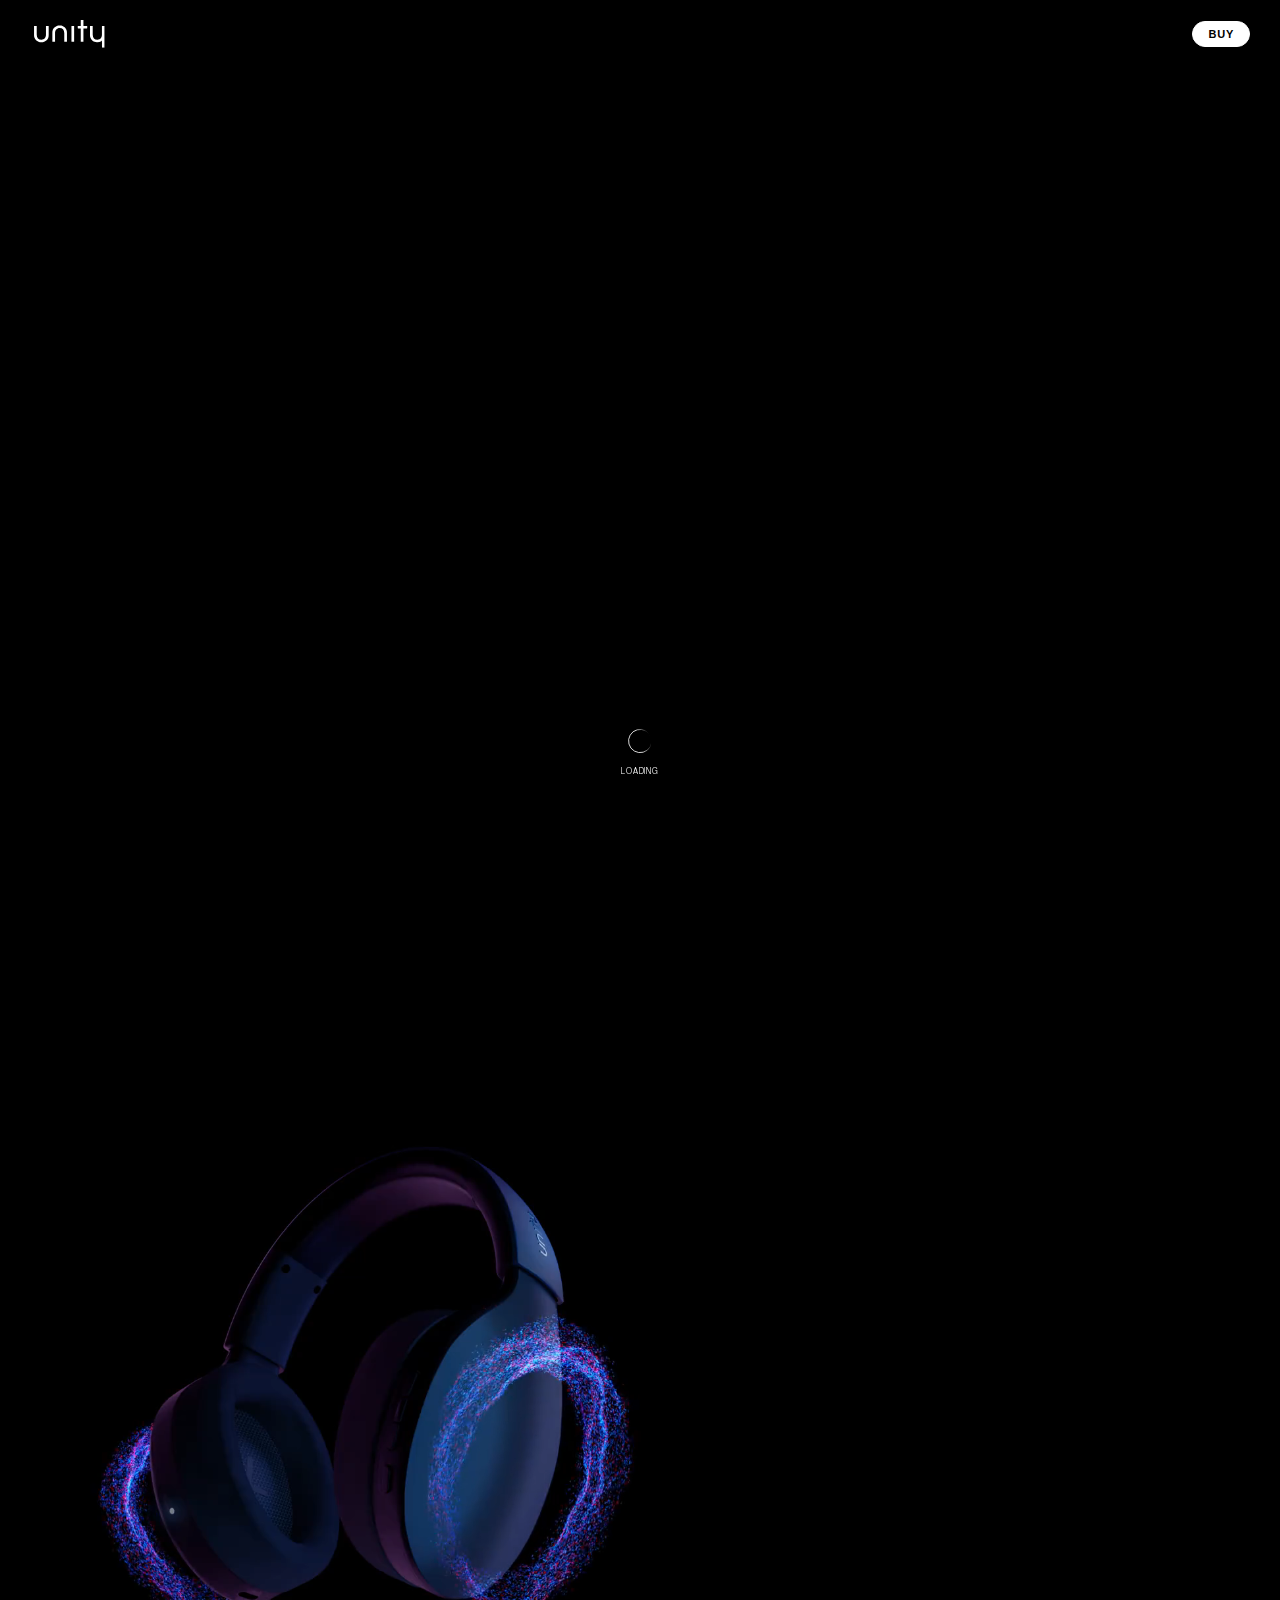
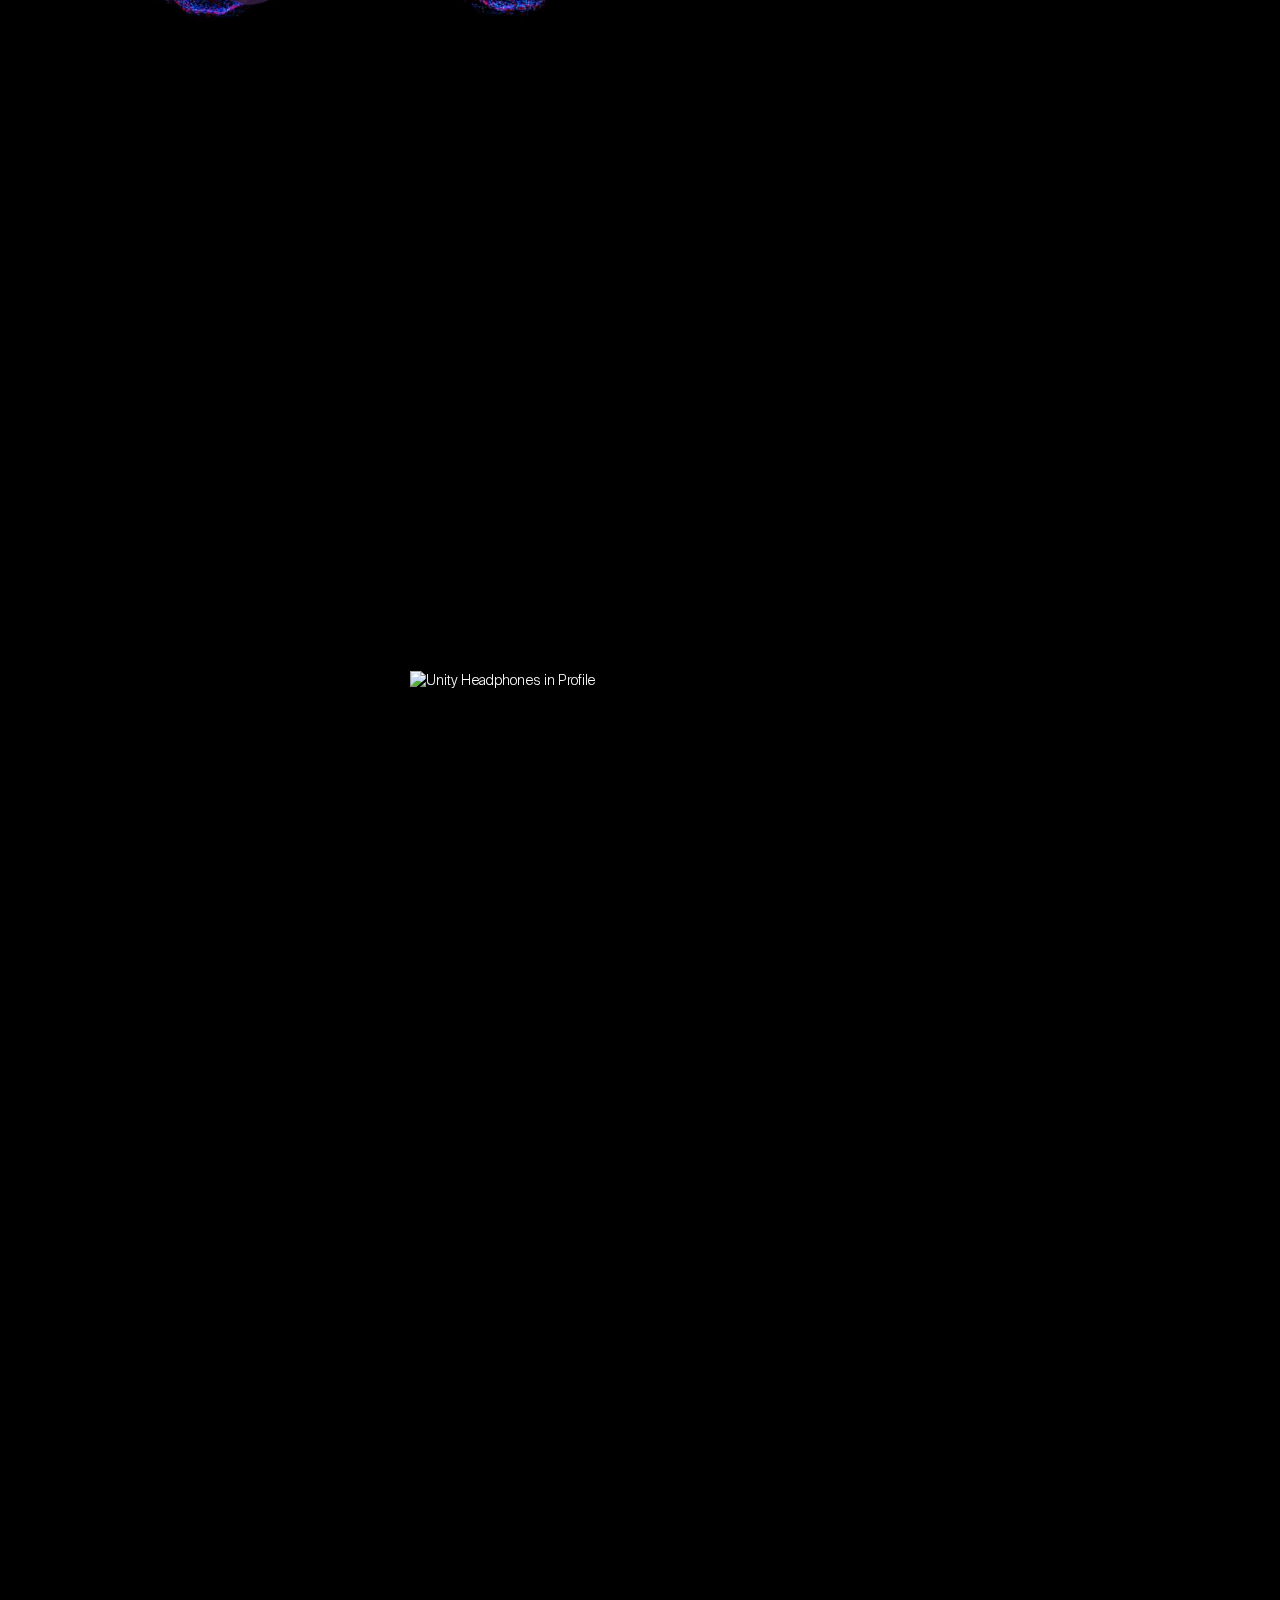
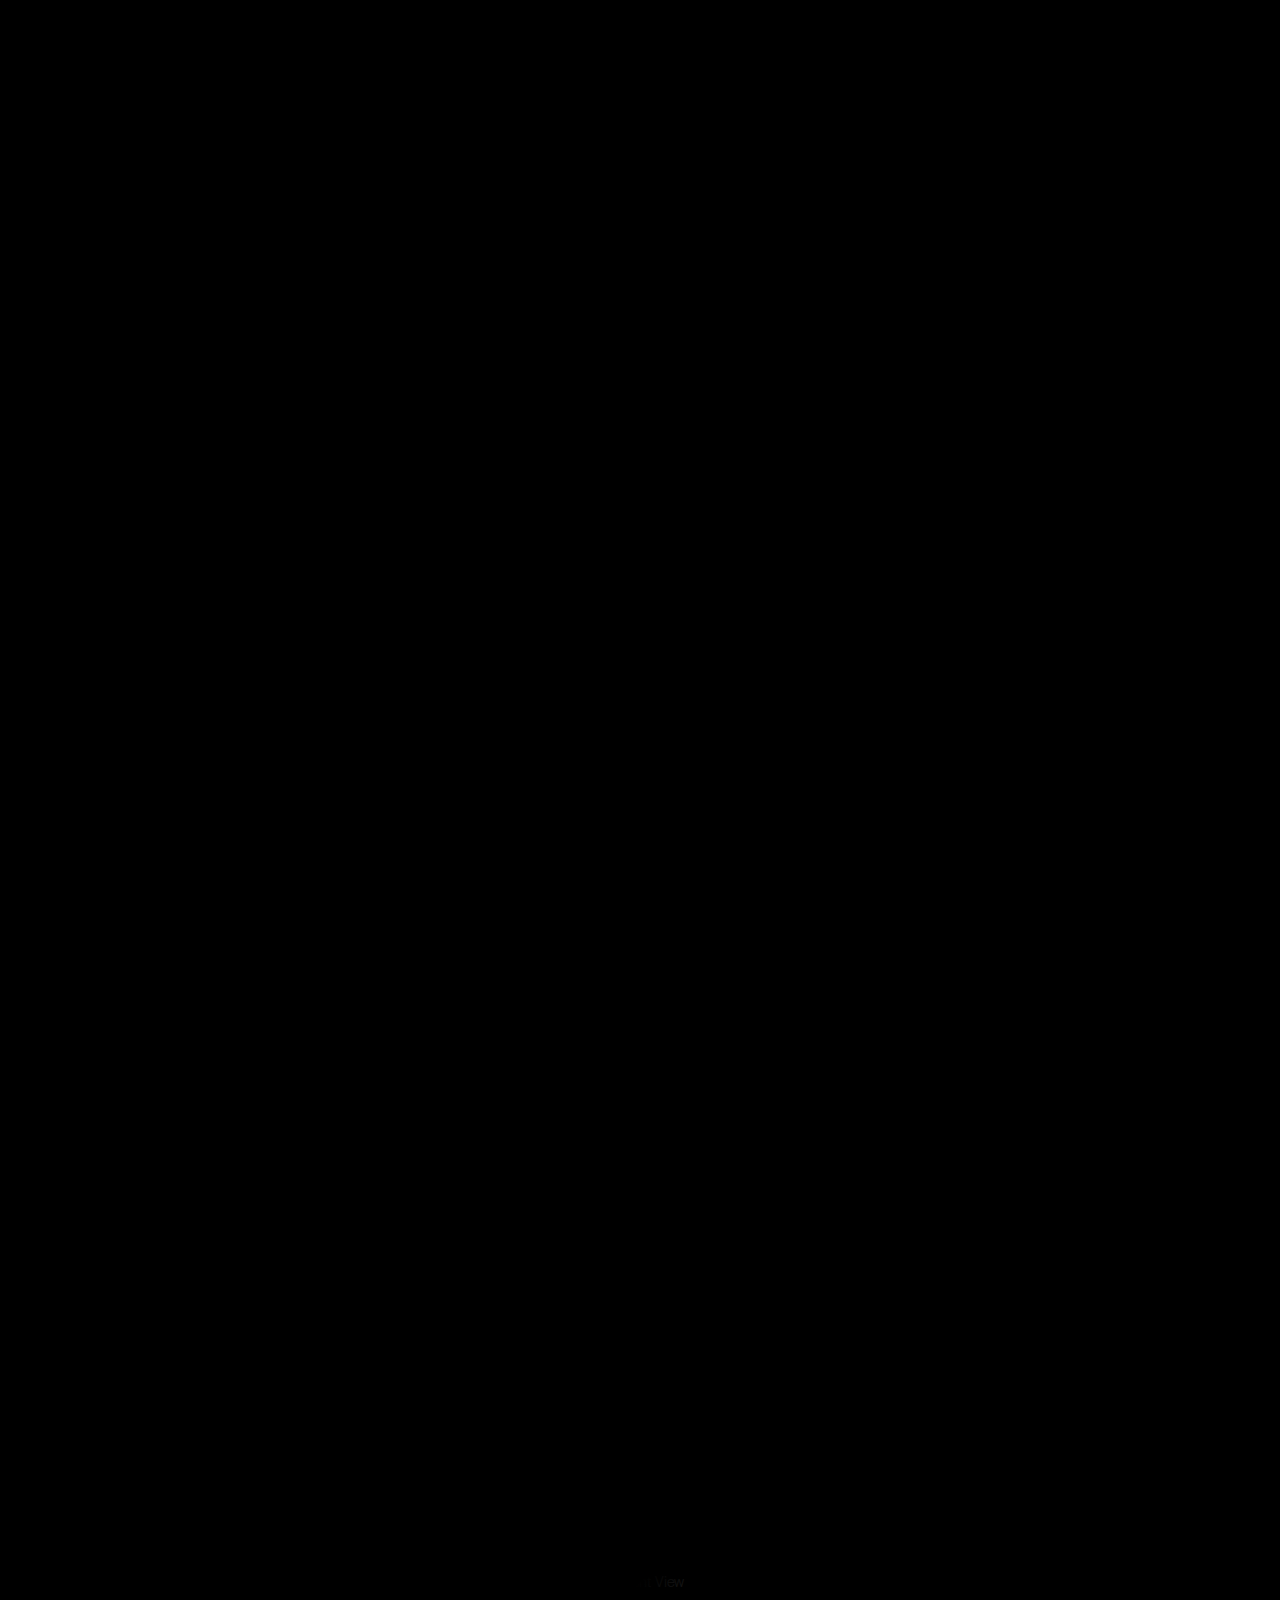
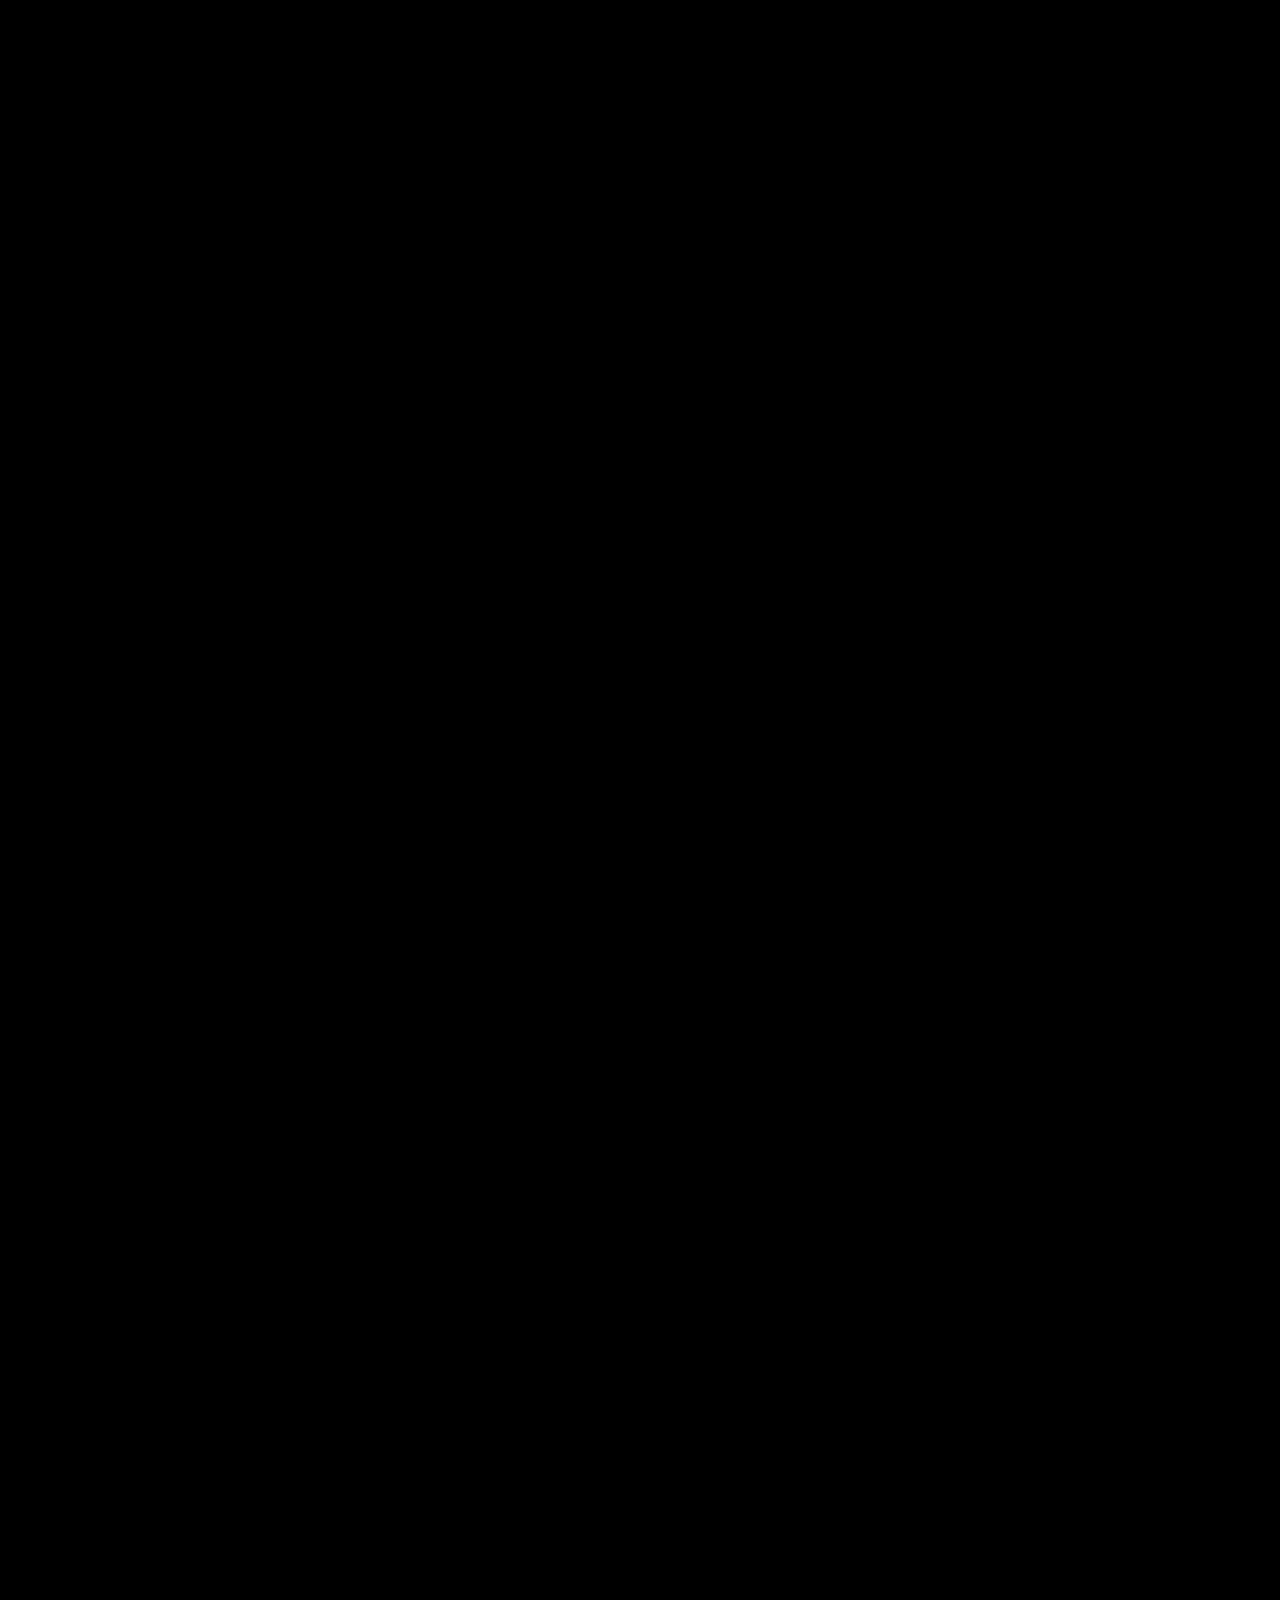
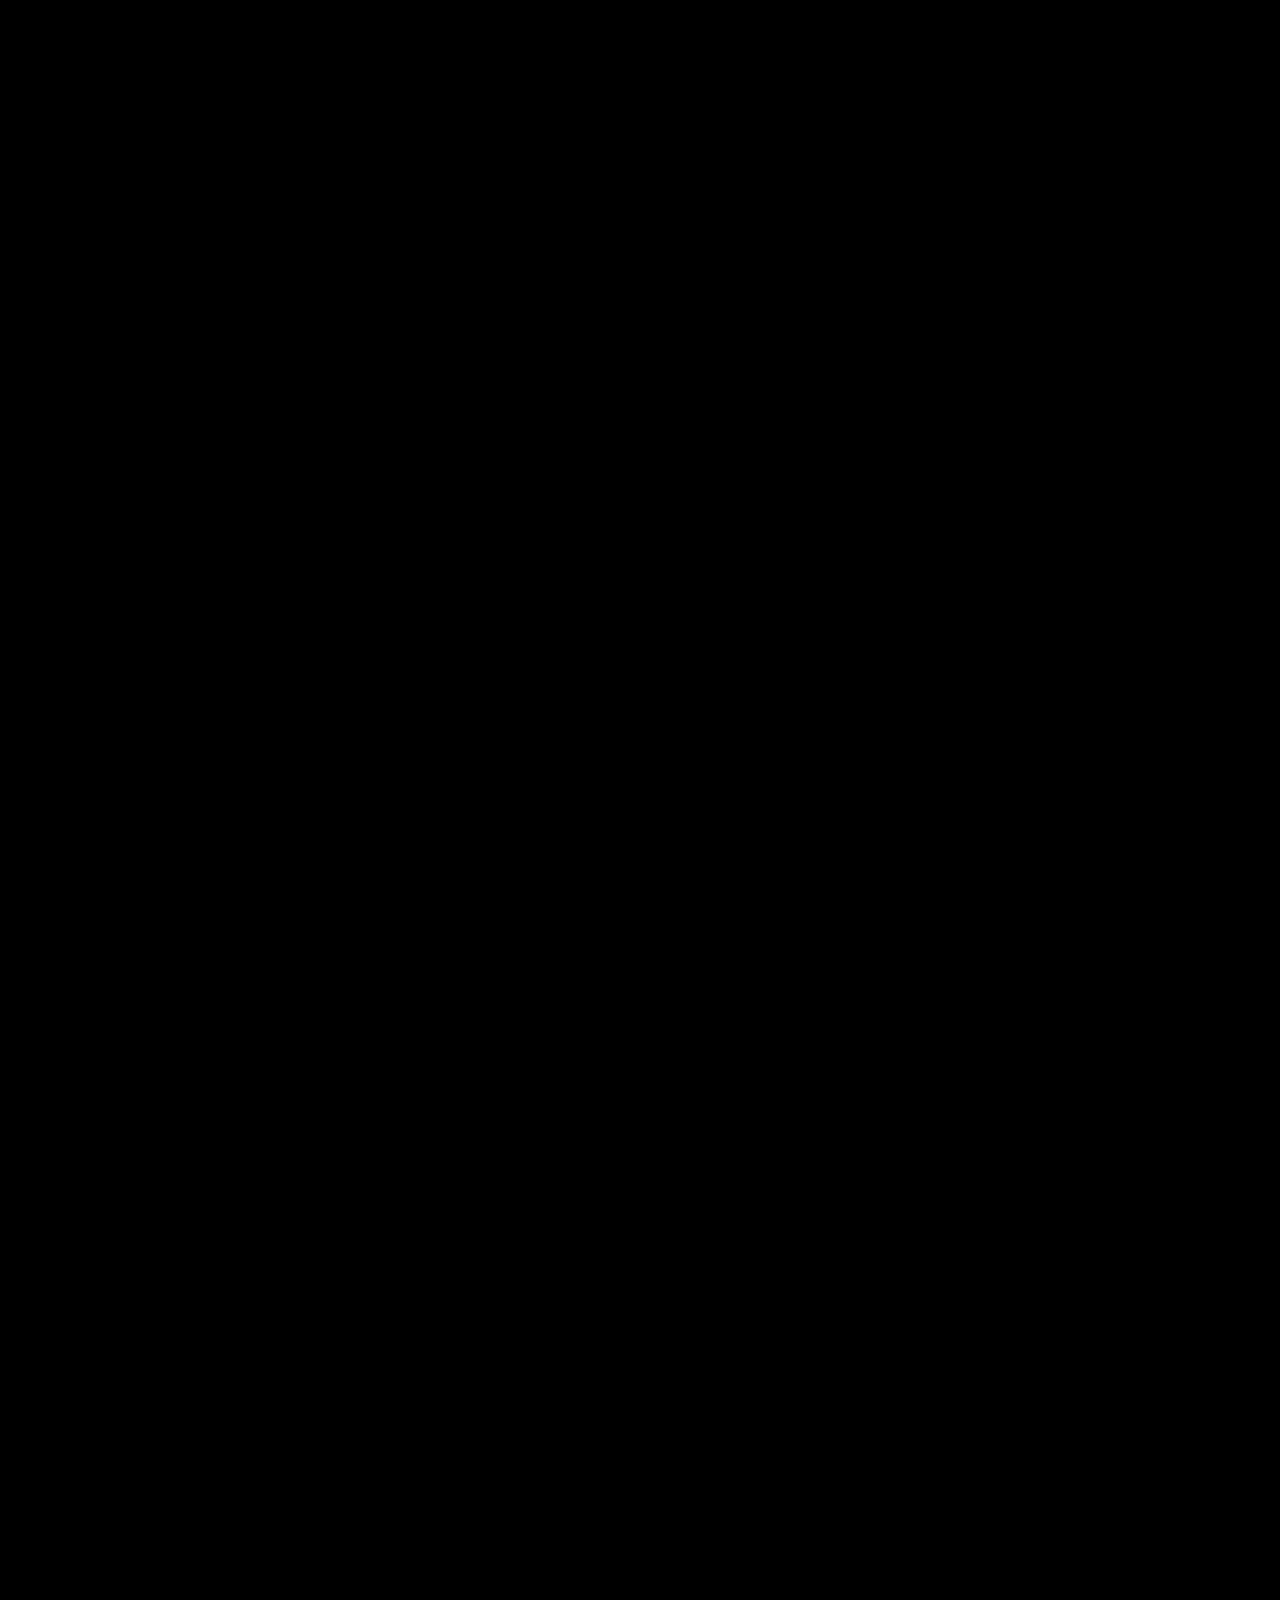
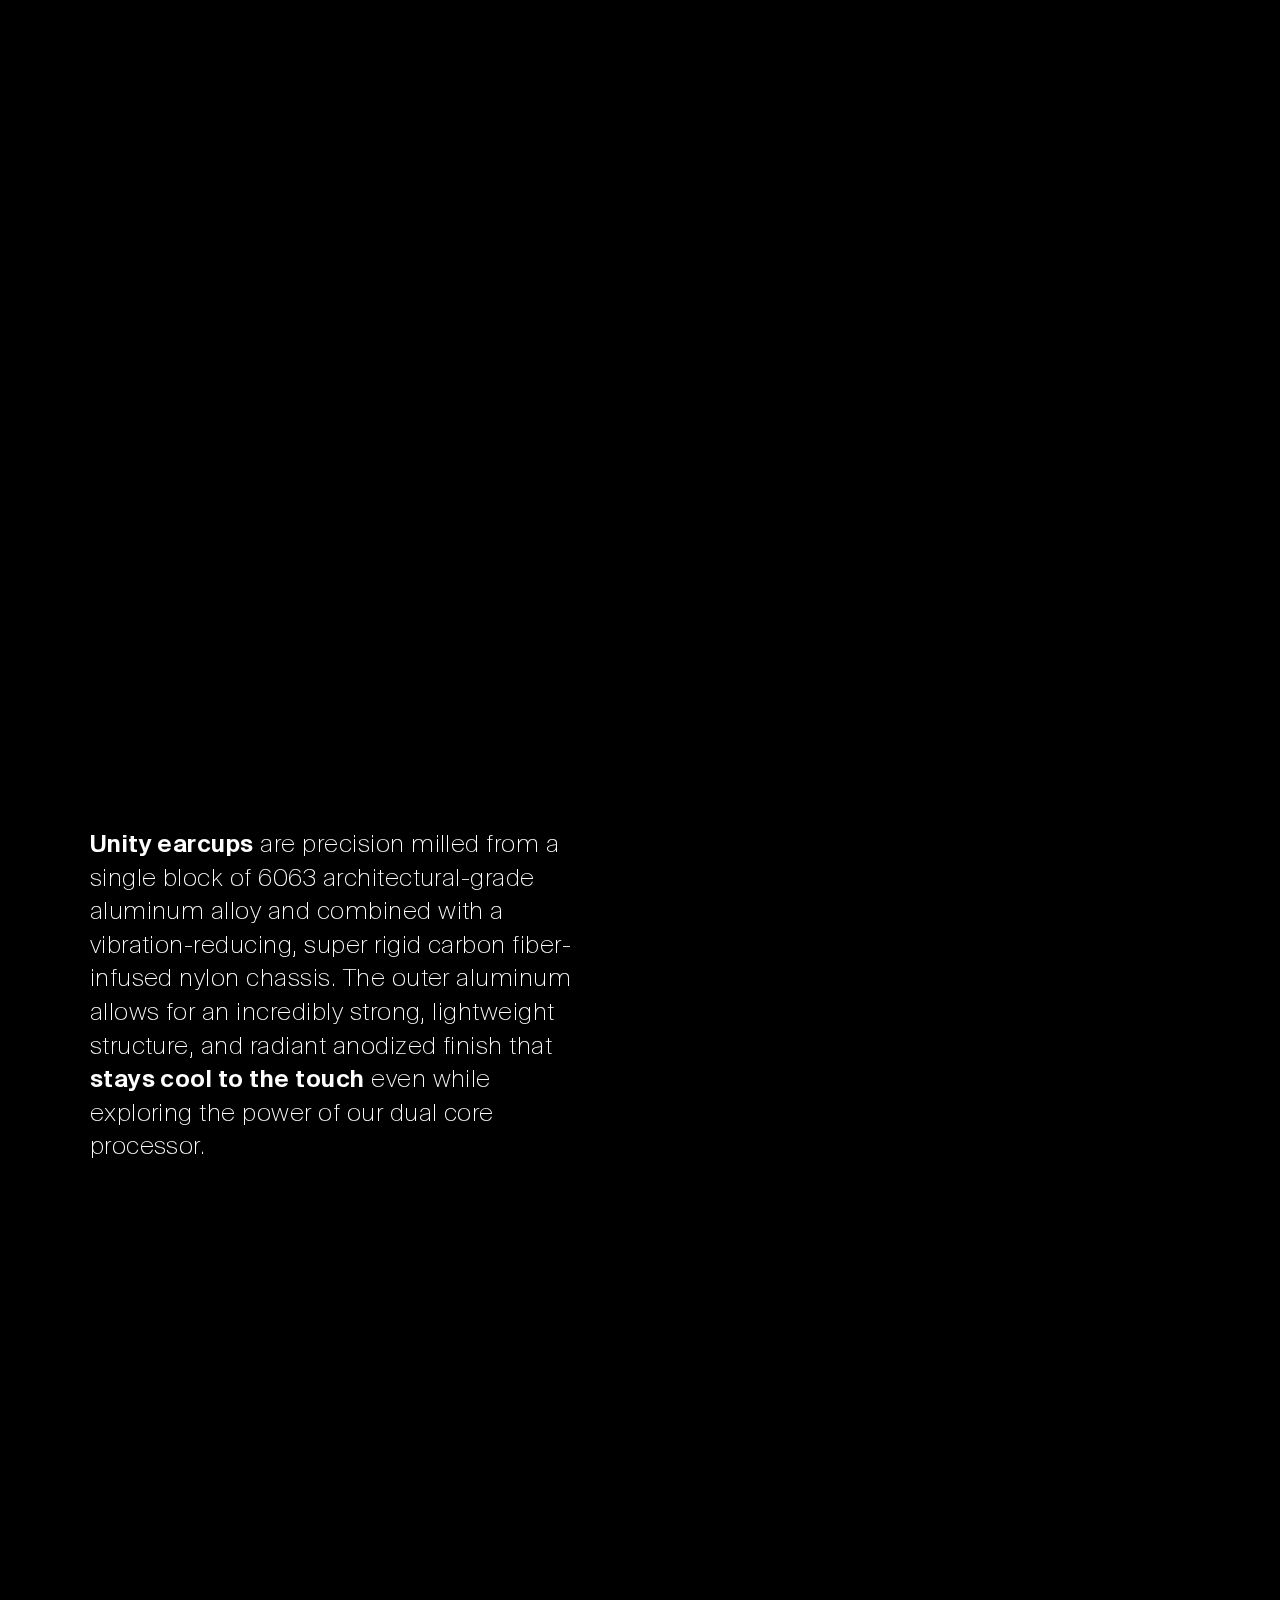
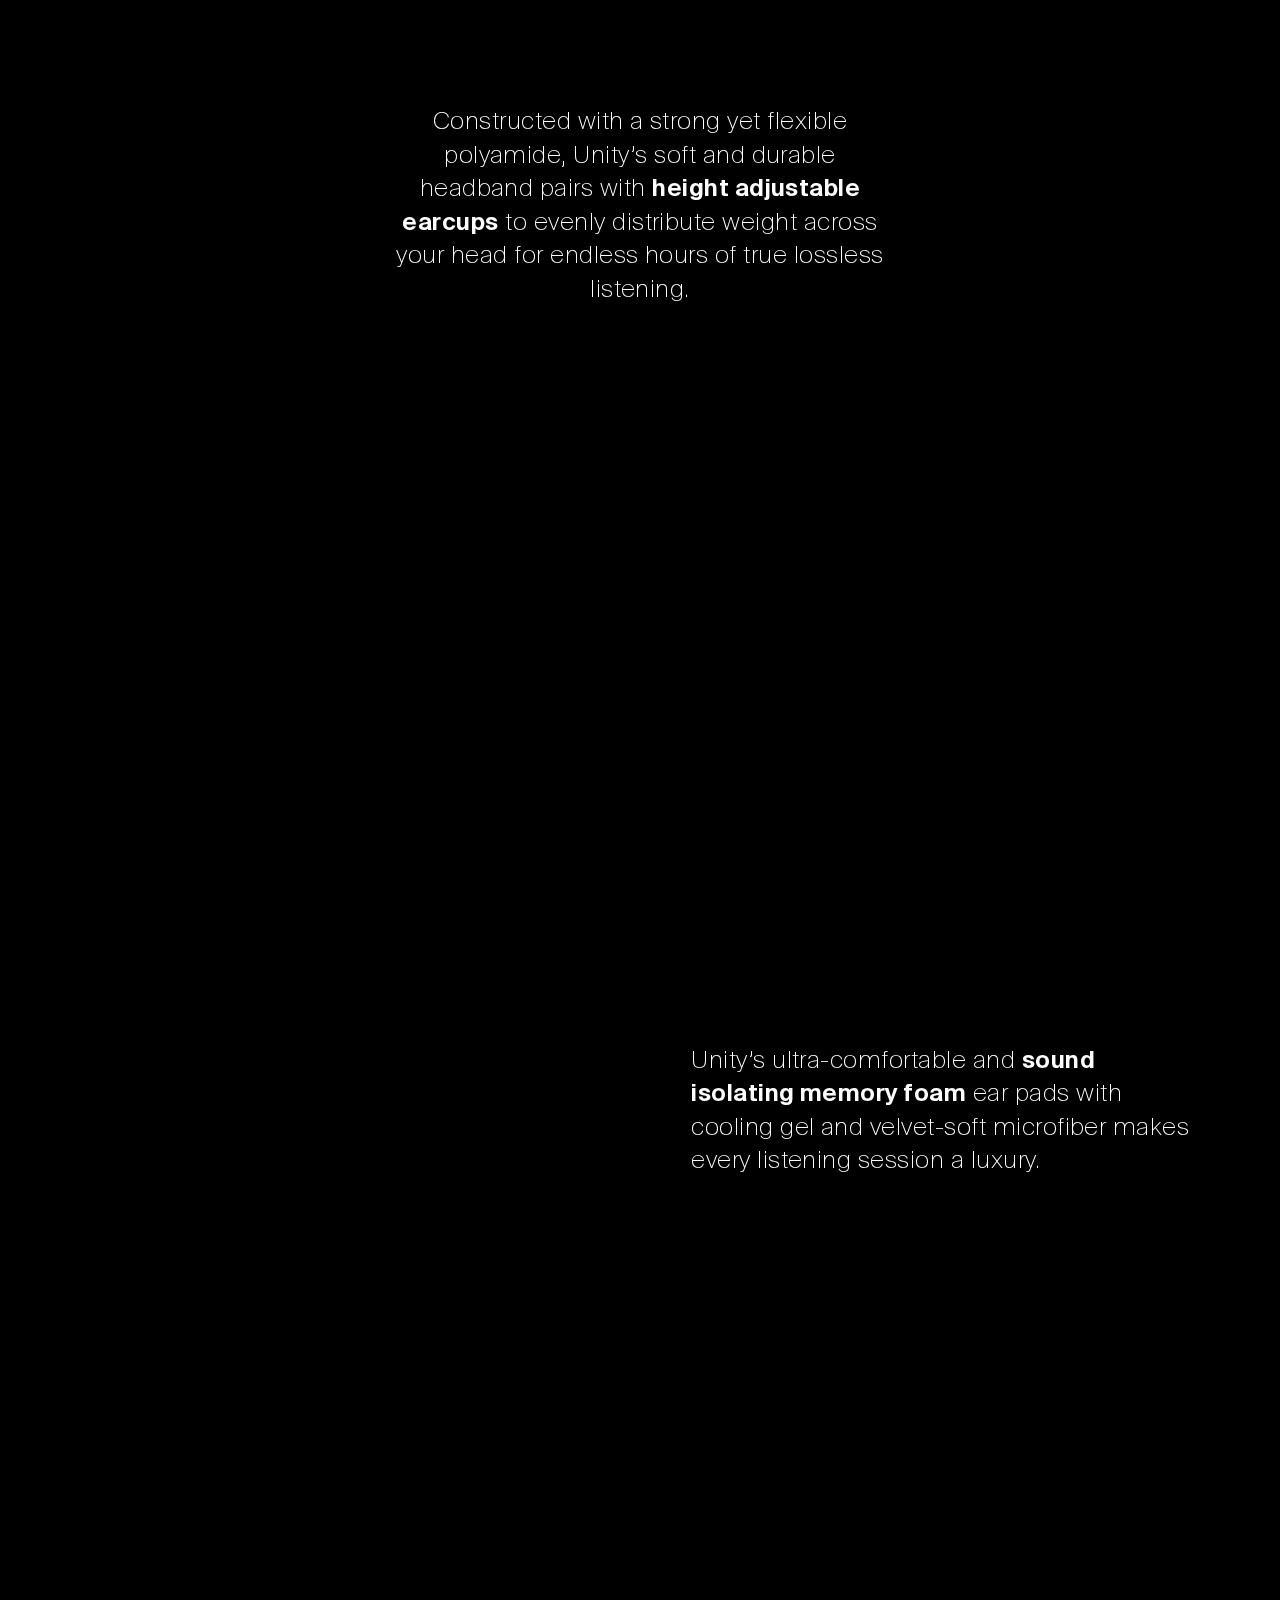
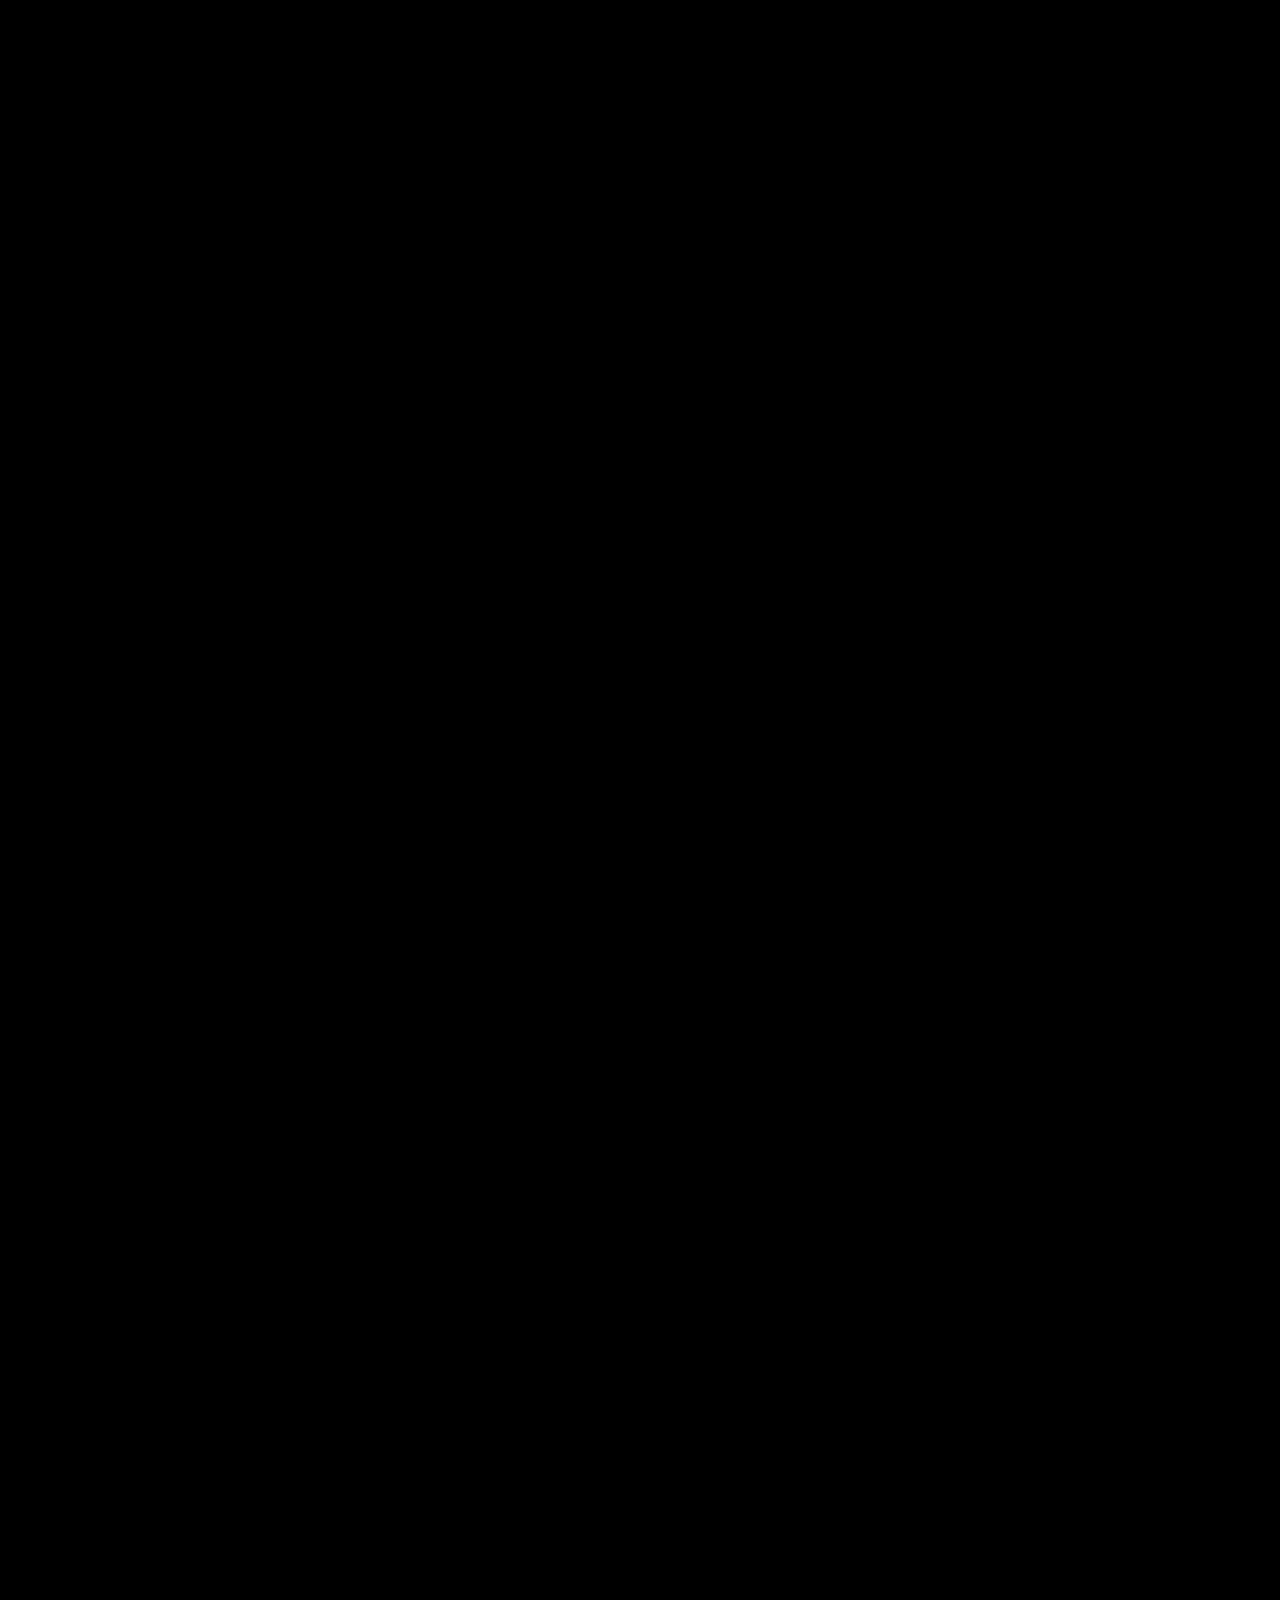
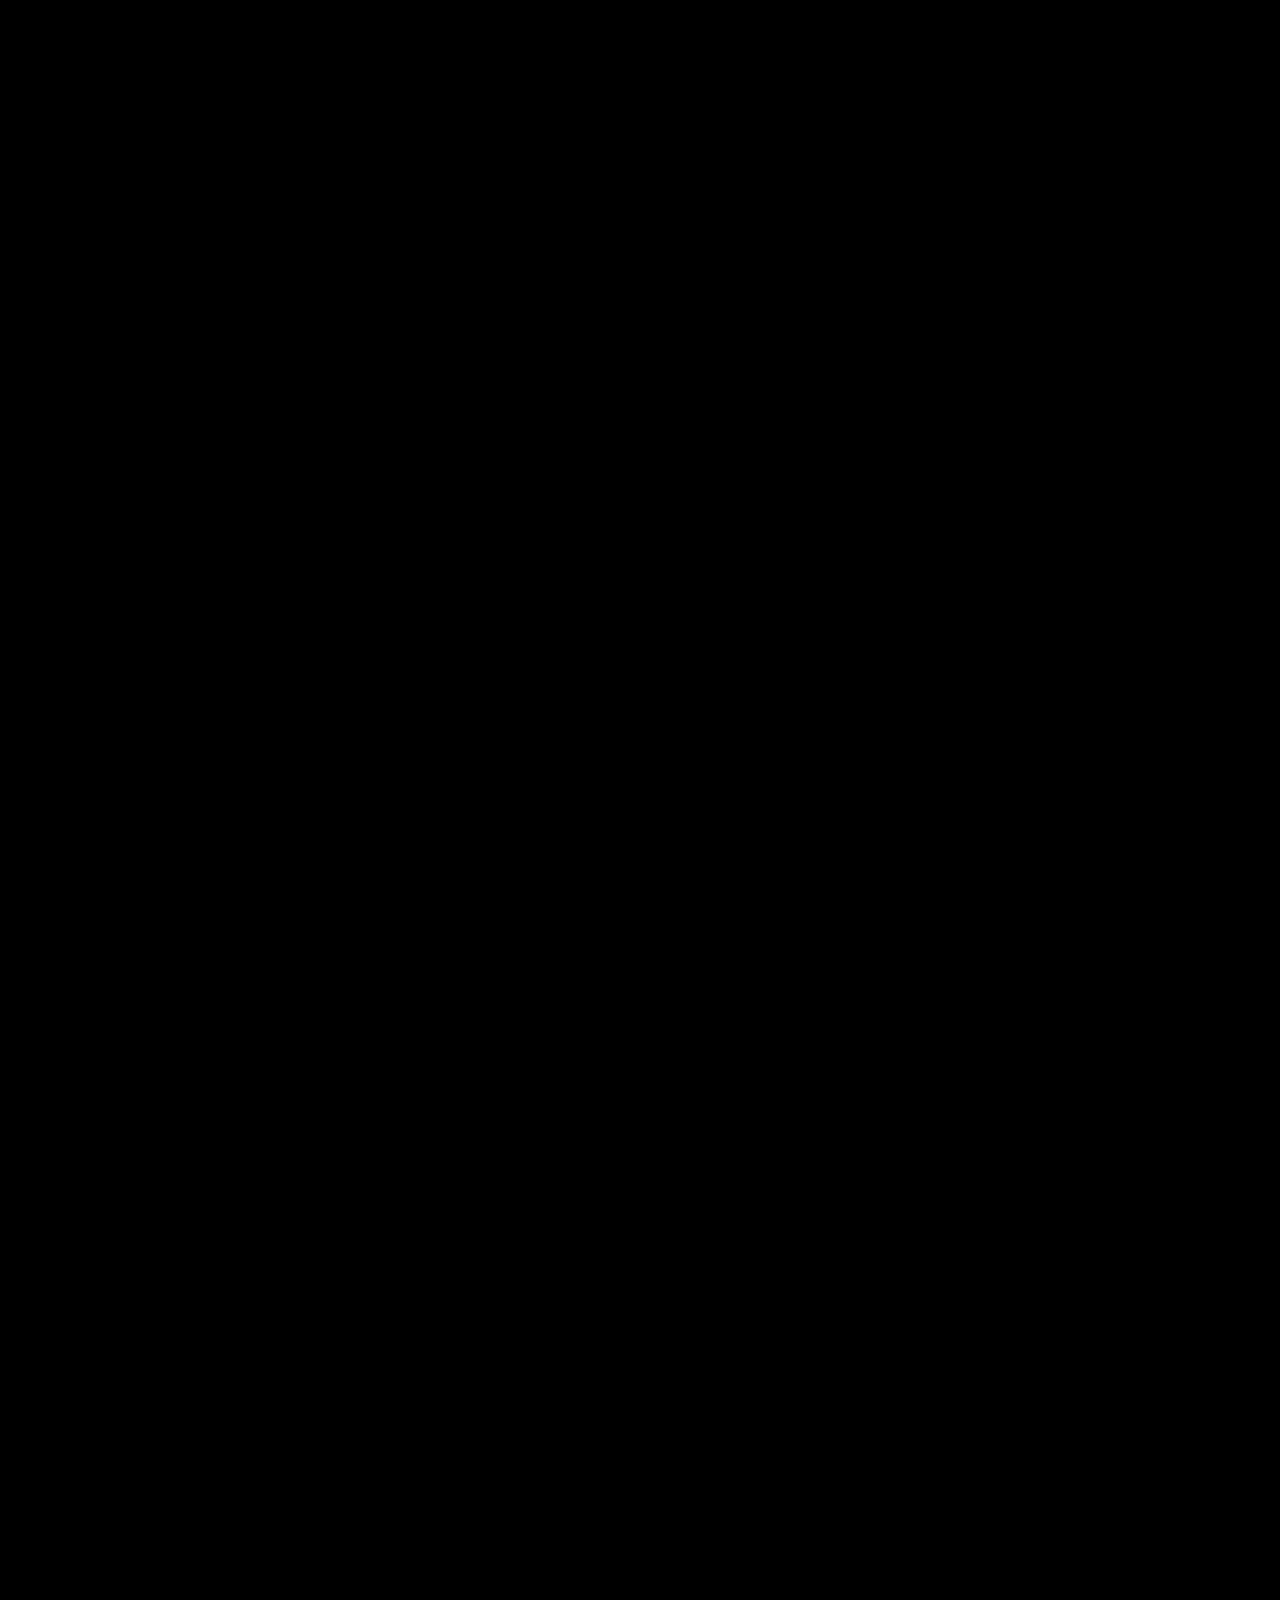
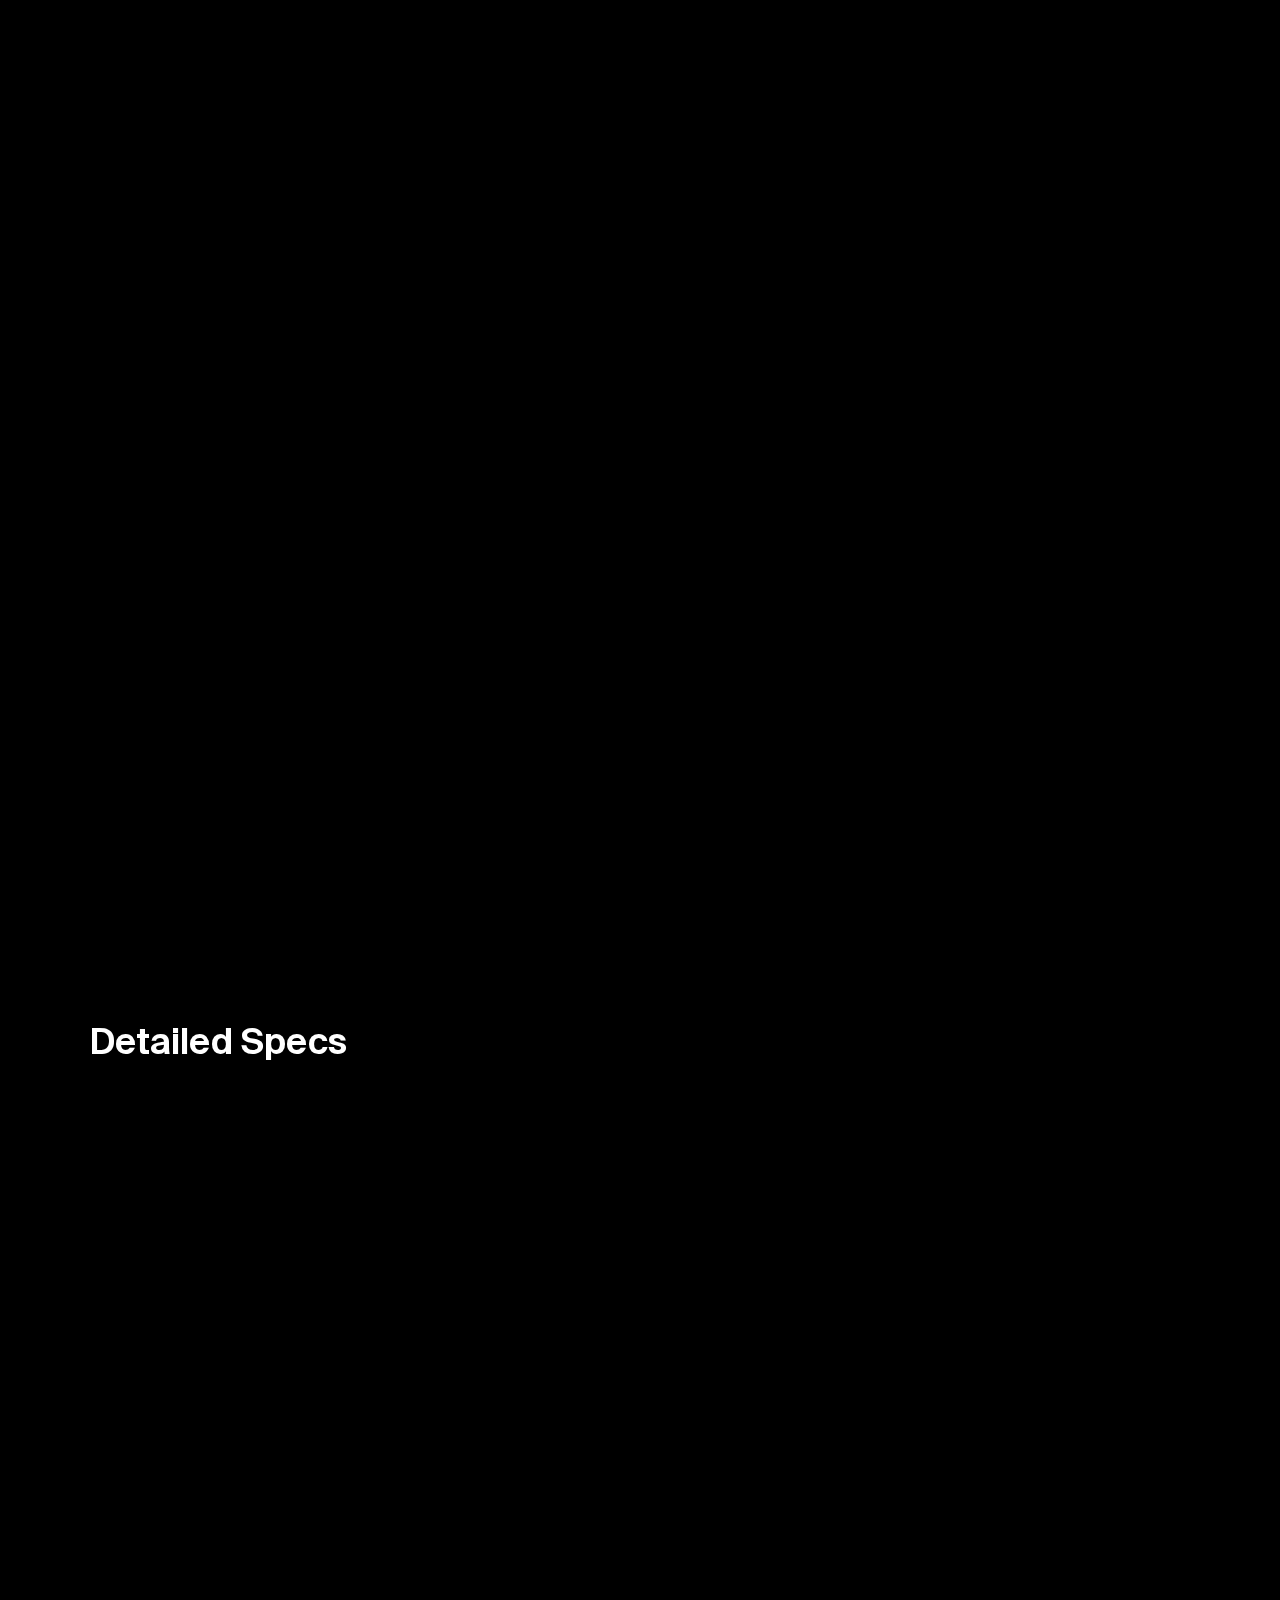
==== commit 15ec722b: "Load images & small changes in js" ====
--- a/index.htm
+++ b/index.htm
@@ -1,10 +1,1493 @@
-﻿<!DOCTYPE html><html lang="en"><head><meta charset="utf-8"><meta http-equiv="x-ua-compatible" content="ie=edge"><meta name="viewport" content="width=device-width, initial-scale=1.0, maximum-scale=5.0"><meta name="format-detection" content="telephone=no"><link rel="icon" href="favicon.ico"><link rel="preconnect" href="index-1.htm" crossorigin="true"><link rel="preload" href="fonts/SuisseIntl-Light.woff2" as="font" type="font/woff2" crossorigin="anonymous"><link rel="preload" href="fonts/SuisseIntl-Thin.woff2" as="font" type="font/woff2" crossorigin="anonymous"><link rel="preload" href="fonts/5590868/e39ef3e7-91b2-45d0-8c2f-cfdcd0c0ab94.woff2" as="font" type="font/woff2" crossorigin="anonymous"><title>UNITY</title><meta name="description" content="Unity is the first wifi headphone which can stream lossless uncompressed Hi-Res audio up to 96kHz 24-bit depth audio quality wirelessly"><meta property="og:image" content="https://cdn.sanity.io/images/qma4kai1/production/9671b5961e0973f9d7b1056cf816179f936262de-1920x1920.jpg?rect=0,456,1920,1008&amp;w=1200&amp;h=630"><meta name="twitter:image" content="https://cdn.sanity.io/images/qma4kai1/production/9671b5961e0973f9d7b1056cf816179f936262de-1920x1920.jpg?rect=0,456,1920,1008&amp;w=1200&amp;h=630"><meta property="og:type" content="website"><meta name="twitter:card" content="summary_large_image"><meta name="og:site_name" content="Unity"><meta name="google-site-verification" content="&lt;script&gt;// This is a test&lt;/script&gt;"><link rel="preload" as="image" imagesrcset="/_next/image?url=%2F_next%2Fstatic%2Fmedia%2Fheadphones-1.f152f70e.png&amp;w=640&amp;q=100 640w, /_next/image?url=%2F_next%2Fstatic%2Fmedia%2Fheadphones-1.f152f70e.png&amp;w=750&amp;q=100 750w, /_next/image?url=%2F_next%2Fstatic%2Fmedia%2Fheadphones-1.f152f70e.png&amp;w=828&amp;q=100 828w, /_next/image?url=%2F_next%2Fstatic%2Fmedia%2Fheadphones-1.f152f70e.png&amp;w=1080&amp;q=100 1080w, /_next/image?url=%2F_next%2Fstatic%2Fmedia%2Fheadphones-1.f152f70e.png&amp;w=1200&amp;q=100 1200w, /_next/image?url=%2F_next%2Fstatic%2Fmedia%2Fheadphones-1.f152f70e.png&amp;w=1920&amp;q=100 1920w, /_next/image?url=%2F_next%2Fstatic%2Fmedia%2Fheadphones-1.f152f70e.png&amp;w=2048&amp;q=100 2048w, /_next/image?url=%2F_next%2Fstatic%2Fmedia%2Fheadphones-1.f152f70e.png&amp;w=3840&amp;q=100 3840w" imagesizes="100vw"><link rel="preload" as="image" imagesrcset="/_next/image?url=%2F_next%2Fstatic%2Fmedia%2Fprofile.77f1c58e.jpg&amp;w=640&amp;q=100 640w, /_next/image?url=%2F_next%2Fstatic%2Fmedia%2Fprofile.77f1c58e.jpg&amp;w=750&amp;q=100 750w, /_next/image?url=%2F_next%2Fstatic%2Fmedia%2Fprofile.77f1c58e.jpg&amp;w=828&amp;q=100 828w, /_next/image?url=%2F_next%2Fstatic%2Fmedia%2Fprofile.77f1c58e.jpg&amp;w=1080&amp;q=100 1080w, /_next/image?url=%2F_next%2Fstatic%2Fmedia%2Fprofile.77f1c58e.jpg&amp;w=1200&amp;q=100 1200w, /_next/image?url=%2F_next%2Fstatic%2Fmedia%2Fprofile.77f1c58e.jpg&amp;w=1920&amp;q=100 1920w, /_next/image?url=%2F_next%2Fstatic%2Fmedia%2Fprofile.77f1c58e.jpg&amp;w=2048&amp;q=100 2048w, /_next/image?url=%2F_next%2Fstatic%2Fmedia%2Fprofile.77f1c58e.jpg&amp;w=3840&amp;q=100 3840w" imagesizes="100vw"><link rel="preload" as="image" imagesrcset="/_next/image?url=%2F_next%2Fstatic%2Fmedia%2Fheadphones-2.a59a1e15.png&amp;w=640&amp;q=100 640w, /_next/image?url=%2F_next%2Fstatic%2Fmedia%2Fheadphones-2.a59a1e15.png&amp;w=750&amp;q=100 750w, /_next/image?url=%2F_next%2Fstatic%2Fmedia%2Fheadphones-2.a59a1e15.png&amp;w=828&amp;q=100 828w, /_next/image?url=%2F_next%2Fstatic%2Fmedia%2Fheadphones-2.a59a1e15.png&amp;w=1080&amp;q=100 1080w, /_next/image?url=%2F_next%2Fstatic%2Fmedia%2Fheadphones-2.a59a1e15.png&amp;w=1200&amp;q=100 1200w, /_next/image?url=%2F_next%2Fstatic%2Fmedia%2Fheadphones-2.a59a1e15.png&amp;w=1920&amp;q=100 1920w, /_next/image?url=%2F_next%2Fstatic%2Fmedia%2Fheadphones-2.a59a1e15.png&amp;w=2048&amp;q=100 2048w, /_next/image?url=%2F_next%2Fstatic%2Fmedia%2Fheadphones-2.a59a1e15.png&amp;w=3840&amp;q=100 3840w" imagesizes="100vw"><link rel="preload" as="image" imagesrcset="/_next/image?url=%2F_next%2Fstatic%2Fmedia%2Fqobuz.58b65939.png&amp;w=256&amp;q=75 1x, /_next/image?url=%2F_next%2Fstatic%2Fmedia%2Fqobuz.58b65939.png&amp;w=640&amp;q=75 2x"><link rel="preload" as="image" imagesrcset="/_next/image?url=%2F_next%2Fstatic%2Fmedia%2Fspotify.1af43fe8.png&amp;w=256&amp;q=75 1x, /_next/image?url=%2F_next%2Fstatic%2Fmedia%2Fspotify.1af43fe8.png&amp;w=640&amp;q=75 2x"><link rel="preload" as="image" imagesrcset="/_next/image?url=%2F_next%2Fstatic%2Fmedia%2F04_Universe_foreground.07502bcf.png&amp;w=640&amp;q=100 640w, /_next/image?url=%2F_next%2Fstatic%2Fmedia%2F04_Universe_foreground.07502bcf.png&amp;w=750&amp;q=100 750w, /_next/image?url=%2F_next%2Fstatic%2Fmedia%2F04_Universe_foreground.07502bcf.png&amp;w=828&amp;q=100 828w, /_next/image?url=%2F_next%2Fstatic%2Fmedia%2F04_Universe_foreground.07502bcf.png&amp;w=1080&amp;q=100 1080w, /_next/image?url=%2F_next%2Fstatic%2Fmedia%2F04_Universe_foreground.07502bcf.png&amp;w=1200&amp;q=100 1200w, /_next/image?url=%2F_next%2Fstatic%2Fmedia%2F04_Universe_foreground.07502bcf.png&amp;w=1920&amp;q=100 1920w, /_next/image?url=%2F_next%2Fstatic%2Fmedia%2F04_Universe_foreground.07502bcf.png&amp;w=2048&amp;q=100 2048w, /_next/image?url=%2F_next%2Fstatic%2Fmedia%2F04_Universe_foreground.07502bcf.png&amp;w=3840&amp;q=100 3840w" imagesizes="100vw"><link rel="preload" as="image" imagesrcset="/_next/image?url=%2F_next%2Fstatic%2Fmedia%2Fsound.e39ac4cd.jpg&amp;w=640&amp;q=100 640w, /_next/image?url=%2F_next%2Fstatic%2Fmedia%2Fsound.e39ac4cd.jpg&amp;w=750&amp;q=100 750w, /_next/image?url=%2F_next%2Fstatic%2Fmedia%2Fsound.e39ac4cd.jpg&amp;w=828&amp;q=100 828w, /_next/image?url=%2F_next%2Fstatic%2Fmedia%2Fsound.e39ac4cd.jpg&amp;w=1080&amp;q=100 1080w, /_next/image?url=%2F_next%2Fstatic%2Fmedia%2Fsound.e39ac4cd.jpg&amp;w=1200&amp;q=100 1200w, /_next/image?url=%2F_next%2Fstatic%2Fmedia%2Fsound.e39ac4cd.jpg&amp;w=1920&amp;q=100 1920w, /_next/image?url=%2F_next%2Fstatic%2Fmedia%2Fsound.e39ac4cd.jpg&amp;w=2048&amp;q=100 2048w, /_next/image?url=%2F_next%2Fstatic%2Fmedia%2Fsound.e39ac4cd.jpg&amp;w=3840&amp;q=100 3840w" imagesizes="100vw"><link rel="preload" as="image" imagesrcset="/_next/image?url=%2F_next%2Fstatic%2Fmedia%2Fcomponent-housing.dea3a871.jpg&amp;w=640&amp;q=100 640w, /_next/image?url=%2F_next%2Fstatic%2Fmedia%2Fcomponent-housing.dea3a871.jpg&amp;w=750&amp;q=100 750w, /_next/image?url=%2F_next%2Fstatic%2Fmedia%2Fcomponent-housing.dea3a871.jpg&amp;w=828&amp;q=100 828w, /_next/image?url=%2F_next%2Fstatic%2Fmedia%2Fcomponent-housing.dea3a871.jpg&amp;w=1080&amp;q=100 1080w, /_next/image?url=%2F_next%2Fstatic%2Fmedia%2Fcomponent-housing.dea3a871.jpg&amp;w=1200&amp;q=100 1200w, /_next/image?url=%2F_next%2Fstatic%2Fmedia%2Fcomponent-housing.dea3a871.jpg&amp;w=1920&amp;q=100 1920w, /_next/image?url=%2F_next%2Fstatic%2Fmedia%2Fcomponent-housing.dea3a871.jpg&amp;w=2048&amp;q=100 2048w, /_next/image?url=%2F_next%2Fstatic%2Fmedia%2Fcomponent-housing.dea3a871.jpg&amp;w=3840&amp;q=100 3840w" imagesizes="100vw"><link rel="preload" as="image" imagesrcset="/_next/image?url=%2F_next%2Fstatic%2Fmedia%2Fheadband.187d773a.jpg&amp;w=640&amp;q=100 640w, /_next/image?url=%2F_next%2Fstatic%2Fmedia%2Fheadband.187d773a.jpg&amp;w=750&amp;q=100 750w, /_next/image?url=%2F_next%2Fstatic%2Fmedia%2Fheadband.187d773a.jpg&amp;w=828&amp;q=100 828w, /_next/image?url=%2F_next%2Fstatic%2Fmedia%2Fheadband.187d773a.jpg&amp;w=1080&amp;q=100 1080w, /_next/image?url=%2F_next%2Fstatic%2Fmedia%2Fheadband.187d773a.jpg&amp;w=1200&amp;q=100 1200w, /_next/image?url=%2F_next%2Fstatic%2Fmedia%2Fheadband.187d773a.jpg&amp;w=1920&amp;q=100 1920w, /_next/image?url=%2F_next%2Fstatic%2Fmedia%2Fheadband.187d773a.jpg&amp;w=2048&amp;q=100 2048w, /_next/image?url=%2F_next%2Fstatic%2Fmedia%2Fheadband.187d773a.jpg&amp;w=3840&amp;q=100 3840w" imagesizes="100vw"><link rel="preload" as="image" imagesrcset="/_next/image?url=%2F_next%2Fstatic%2Fmedia%2Fheadband-mobile.e9e70de2.jpg&amp;w=640&amp;q=100 640w, /_next/image?url=%2F_next%2Fstatic%2Fmedia%2Fheadband-mobile.e9e70de2.jpg&amp;w=750&amp;q=100 750w, /_next/image?url=%2F_next%2Fstatic%2Fmedia%2Fheadband-mobile.e9e70de2.jpg&amp;w=828&amp;q=100 828w, /_next/image?url=%2F_next%2Fstatic%2Fmedia%2Fheadband-mobile.e9e70de2.jpg&amp;w=1080&amp;q=100 1080w, /_next/image?url=%2F_next%2Fstatic%2Fmedia%2Fheadband-mobile.e9e70de2.jpg&amp;w=1200&amp;q=100 1200w, /_next/image?url=%2F_next%2Fstatic%2Fmedia%2Fheadband-mobile.e9e70de2.jpg&amp;w=1920&amp;q=100 1920w, /_next/image?url=%2F_next%2Fstatic%2Fmedia%2Fheadband-mobile.e9e70de2.jpg&amp;w=2048&amp;q=100 2048w, /_next/image?url=%2F_next%2Fstatic%2Fmedia%2Fheadband-mobile.e9e70de2.jpg&amp;w=3840&amp;q=100 3840w" imagesizes="100vw"><link rel="preload" as="image" imagesrcset="/_next/image?url=%2F_next%2Fstatic%2Fmedia%2Fear-cushions.9538ea34.jpg&amp;w=640&amp;q=100 640w, /_next/image?url=%2F_next%2Fstatic%2Fmedia%2Fear-cushions.9538ea34.jpg&amp;w=750&amp;q=100 750w, /_next/image?url=%2F_next%2Fstatic%2Fmedia%2Fear-cushions.9538ea34.jpg&amp;w=828&amp;q=100 828w, /_next/image?url=%2F_next%2Fstatic%2Fmedia%2Fear-cushions.9538ea34.jpg&amp;w=1080&amp;q=100 1080w, /_next/image?url=%2F_next%2Fstatic%2Fmedia%2Fear-cushions.9538ea34.jpg&amp;w=1200&amp;q=100 1200w, /_next/image?url=%2F_next%2Fstatic%2Fmedia%2Fear-cushions.9538ea34.jpg&amp;w=1920&amp;q=100 1920w, /_next/image?url=%2F_next%2Fstatic%2Fmedia%2Fear-cushions.9538ea34.jpg&amp;w=2048&amp;q=100 2048w, /_next/image?url=%2F_next%2Fstatic%2Fmedia%2Fear-cushions.9538ea34.jpg&amp;w=3840&amp;q=100 3840w" imagesizes="100vw"><link rel="preload" as="image" imagesrcset="/_next/image?url=%2F_next%2Fstatic%2Fmedia%2Fdevice-loading.b10cd5c7.png&amp;w=640&amp;q=100 640w, /_next/image?url=%2F_next%2Fstatic%2Fmedia%2Fdevice-loading.b10cd5c7.png&amp;w=750&amp;q=100 750w, /_next/image?url=%2F_next%2Fstatic%2Fmedia%2Fdevice-loading.b10cd5c7.png&amp;w=828&amp;q=100 828w, /_next/image?url=%2F_next%2Fstatic%2Fmedia%2Fdevice-loading.b10cd5c7.png&amp;w=1080&amp;q=100 1080w, /_next/image?url=%2F_next%2Fstatic%2Fmedia%2Fdevice-loading.b10cd5c7.png&amp;w=1200&amp;q=100 1200w, /_next/image?url=%2F_next%2Fstatic%2Fmedia%2Fdevice-loading.b10cd5c7.png&amp;w=1920&amp;q=100 1920w, /_next/image?url=%2F_next%2Fstatic%2Fmedia%2Fdevice-loading.b10cd5c7.png&amp;w=2048&amp;q=100 2048w, /_next/image?url=%2F_next%2Fstatic%2Fmedia%2Fdevice-loading.b10cd5c7.png&amp;w=3840&amp;q=100 3840w" imagesizes="100vw"><link rel="preload" as="image" imagesrcset="/_next/image?url=%2F_next%2Fstatic%2Fmedia%2Fdevice-streams.ce9dc261.png&amp;w=640&amp;q=100 640w, /_next/image?url=%2F_next%2Fstatic%2Fmedia%2Fdevice-streams.ce9dc261.png&amp;w=750&amp;q=100 750w, /_next/image?url=%2F_next%2Fstatic%2Fmedia%2Fdevice-streams.ce9dc261.png&amp;w=828&amp;q=100 828w, /_next/image?url=%2F_next%2Fstatic%2Fmedia%2Fdevice-streams.ce9dc261.png&amp;w=1080&amp;q=100 1080w, /_next/image?url=%2F_next%2Fstatic%2Fmedia%2Fdevice-streams.ce9dc261.png&amp;w=1200&amp;q=100 1200w, /_next/image?url=%2F_next%2Fstatic%2Fmedia%2Fdevice-streams.ce9dc261.png&amp;w=1920&amp;q=100 1920w, /_next/image?url=%2F_next%2Fstatic%2Fmedia%2Fdevice-streams.ce9dc261.png&amp;w=2048&amp;q=100 2048w, /_next/image?url=%2F_next%2Fstatic%2Fmedia%2Fdevice-streams.ce9dc261.png&amp;w=3840&amp;q=100 3840w" imagesizes="100vw"><link rel="preload" as="image" imagesrcset="/_next/image?url=%2F_next%2Fstatic%2Fmedia%2Fapp-store-coming-2x.9910f99c.png&amp;w=640&amp;q=75 640w, /_next/image?url=%2F_next%2Fstatic%2Fmedia%2Fapp-store-coming-2x.9910f99c.png&amp;w=750&amp;q=75 750w, /_next/image?url=%2F_next%2Fstatic%2Fmedia%2Fapp-store-coming-2x.9910f99c.png&amp;w=828&amp;q=75 828w, /_next/image?url=%2F_next%2Fstatic%2Fmedia%2Fapp-store-coming-2x.9910f99c.png&amp;w=1080&amp;q=75 1080w, /_next/image?url=%2F_next%2Fstatic%2Fmedia%2Fapp-store-coming-2x.9910f99c.png&amp;w=1200&amp;q=75 1200w, /_next/image?url=%2F_next%2Fstatic%2Fmedia%2Fapp-store-coming-2x.9910f99c.png&amp;w=1920&amp;q=75 1920w, /_next/image?url=%2F_next%2Fstatic%2Fmedia%2Fapp-store-coming-2x.9910f99c.png&amp;w=2048&amp;q=75 2048w, /_next/image?url=%2F_next%2Fstatic%2Fmedia%2Fapp-store-coming-2x.9910f99c.png&amp;w=3840&amp;q=75 3840w" imagesizes="100vw"><link rel="preload" as="image" imagesrcset="/_next/image?url=%2F_next%2Fstatic%2Fmedia%2Fgoogle-play.03b62ac9.png&amp;w=640&amp;q=75 640w, /_next/image?url=%2F_next%2Fstatic%2Fmedia%2Fgoogle-play.03b62ac9.png&amp;w=750&amp;q=75 750w, /_next/image?url=%2F_next%2Fstatic%2Fmedia%2Fgoogle-play.03b62ac9.png&amp;w=828&amp;q=75 828w, /_next/image?url=%2F_next%2Fstatic%2Fmedia%2Fgoogle-play.03b62ac9.png&amp;w=1080&amp;q=75 1080w, /_next/image?url=%2F_next%2Fstatic%2Fmedia%2Fgoogle-play.03b62ac9.png&amp;w=1200&amp;q=75 1200w, /_next/image?url=%2F_next%2Fstatic%2Fmedia%2Fgoogle-play.03b62ac9.png&amp;w=1920&amp;q=75 1920w, /_next/image?url=%2F_next%2Fstatic%2Fmedia%2Fgoogle-play.03b62ac9.png&amp;w=2048&amp;q=75 2048w, /_next/image?url=%2F_next%2Fstatic%2Fmedia%2Fgoogle-play.03b62ac9.png&amp;w=3840&amp;q=75 3840w" imagesizes="100vw"><link rel="preload" as="image" imagesrcset="/_next/image?url=%2F_next%2Fstatic%2Fmedia%2Fhero.cb9d2857.png&amp;w=640&amp;q=75 640w, /_next/image?url=%2F_next%2Fstatic%2Fmedia%2Fhero.cb9d2857.png&amp;w=750&amp;q=75 750w, /_next/image?url=%2F_next%2Fstatic%2Fmedia%2Fhero.cb9d2857.png&amp;w=828&amp;q=75 828w, /_next/image?url=%2F_next%2Fstatic%2Fmedia%2Fhero.cb9d2857.png&amp;w=1080&amp;q=75 1080w, /_next/image?url=%2F_next%2Fstatic%2Fmedia%2Fhero.cb9d2857.png&amp;w=1200&amp;q=75 1200w, /_next/image?url=%2F_next%2Fstatic%2Fmedia%2Fhero.cb9d2857.png&amp;w=1920&amp;q=75 1920w, /_next/image?url=%2F_next%2Fstatic%2Fmedia%2Fhero.cb9d2857.png&amp;w=2048&amp;q=75 2048w, /_next/image?url=%2F_next%2Fstatic%2Fmedia%2Fhero.cb9d2857.png&amp;w=3840&amp;q=75 3840w" imagesizes="100vw"><meta name="next-head-count" content="33"><script>
-(function(w,d,s,l,i) {
-  w[l] = w[l] || [];
-  w[l].push({'gtm.start': new Date().getTime(), event: 'gtm.js'});
-  var f=d.getElementsByTagName(s)[0], j=d.createElement(s), dl=l!='dataLayer'?'&l='+l:'';
-  j.async=true;
-  j.src='https://www.googletagmanager.com/gtm.js?id='+i+dl;
-  f.parentNode.insertBefore(j,f);
-})(window,document,'script','dataLayer','GTM-MMXRW2LF');
-                </script><link rel="preload" href="_next/static/css/0bdfd8d822df3a45.css" as="style"><link rel="stylesheet" href="_next/static/css/0bdfd8d822df3a45.css" data-n-g=""><link rel="preload" href="_next/static/css/280204d4376971e0.css" as="style"><link rel="stylesheet" href="_next/static/css/280204d4376971e0.css" data-n-p=""><noscript data-n-css=""></noscript><script defer="" nomodule="" src="_next/static/chunks/polyfills-c67a75d1b6f99dc8.js"></script><script src="_next/static/chunks/webpack-0ca27ad3e92d30e3.js" defer=""></script><script src="_next/static/chunks/framework-66d32731bdd20e83.js" defer=""></script><script src="_next/static/chunks/main-6518939e9d3eed93.js" defer=""></script><script src="_next/static/chunks/pages/_app-c5d74ecc62b58287.js" defer=""></script><script src="_next/static/chunks/182-b8a2e62d8d074b4b.js" defer=""></script><script src="_next/static/chunks/pages/index-39aca30ee0a21d2a.js" defer=""></script><script src="_next/static/rLNtUXJB0fCTVSP9x4OXm/_buildManifest.js" defer=""></script><script src="_next/static/rLNtUXJB0fCTVSP9x4OXm/_ssgManifest.js" defer=""></script></head><body><noscript><iframe src="https://www.googletagmanager.com/ns.html?id=GTM-MMXRW2LF" height="0" width="0" styles="display:none;visibility:hidden"></iframe></noscript><div id="__next"><header class="header"><div class="header__burger"><div class="burger-icon"><div class="burger-icon__line"></div><div class="burger-icon__line"></div><div class="burger-icon__line"></div></div></div><div class="header__logo"><a aria-label="Go Home" href="index.htm"><svg width="71" height="28" viewbox="0 0 71 28" fill="none" xmlns="http://www.w3.org/2000/svg" aria-labelledby="unity-logo-svg"><title id="unity-logo-svg">Unity Logo</title><g clip-path="url(#clip0)"><path d="M14.3 5.96999H12.3C12.2089 5.97259 12.1225 6.01059 12.059 6.07594C11.9955 6.1413 11.9599 6.22884 11.96 6.31996V14.44C12.0289 15.8143 11.5993 17.1673 10.75 18.25C10.3402 18.7272 9.82785 19.1055 9.25117 19.3566C8.6745 19.6077 8.04847 19.7251 7.42 19.7C4.42 19.7 2.72999 17.83 2.72999 14.44V6.31996C2.73003 6.22884 2.69455 6.1413 2.63106 6.07594C2.56757 6.01059 2.48108 5.97259 2.39 5.96999H0.389999C0.298917 5.97259 0.212431 6.01059 0.14894 6.07594C0.0854498 6.1413 0.049965 6.22884 0.0500022 6.31996V14.9199C0.00257606 15.9008 0.155458 16.881 0.499312 17.8008C0.843167 18.7206 1.37079 19.5608 2.05 20.27C3.49922 21.5827 5.38467 22.3096 7.33998 22.3096C9.29529 22.3096 11.1808 21.5827 12.63 20.27C13.3136 19.5903 13.8495 18.7765 14.2039 17.88C14.5584 16.9835 14.7239 16.0234 14.69 15.06V6.31996C14.6903 6.27043 14.6801 6.22146 14.6601 6.17616C14.6401 6.13086 14.6107 6.09023 14.5738 6.05715C14.5369 6.02406 14.4934 5.99918 14.4462 5.98415C14.399 5.96911 14.3492 5.96433 14.3 5.96999Z" fill="white"></path><path d="M25.69 5.46996C24.72 5.42569 23.7513 5.58024 22.8433 5.92418C21.9353 6.26813 21.1072 6.79419 20.41 7.46996C19.7229 8.14716 19.1847 8.96039 18.83 9.85753C18.4753 10.7547 18.3118 11.7159 18.35 12.6799V21.4199C18.3526 21.511 18.3906 21.5975 18.456 21.661C18.5214 21.7245 18.6089 21.76 18.7 21.76H20.7C20.7911 21.76 20.8787 21.7245 20.944 21.661C21.0094 21.5975 21.0474 21.511 21.05 21.4199V13.2899C20.9761 11.9197 21.4026 10.5693 22.25 9.48998C22.6578 9.00983 23.1696 8.62881 23.7466 8.37584C24.3235 8.12288 24.9505 8.00454 25.58 8.0299C28.58 8.0299 30.27 9.89991 30.27 13.2899V21.4199C30.27 21.5101 30.3058 21.5966 30.3696 21.6604C30.4333 21.7242 30.5198 21.76 30.61 21.76H32.61C32.7002 21.76 32.7866 21.7242 32.8504 21.6604C32.9142 21.5966 32.95 21.5101 32.95 21.4199V12.8099C32.9974 11.8291 32.8445 10.8489 32.5007 9.92907C32.1568 9.00926 31.6292 8.16915 30.95 7.45995C30.2547 6.788 29.4295 6.26501 28.5251 5.92284C27.6207 5.58068 26.656 5.42654 25.69 5.46996Z" fill="white"></path><path d="M37.8 6.00001H39.8C39.8902 6.00001 39.9767 6.03583 40.0404 6.0996C40.1042 6.16336 40.14 6.24984 40.14 6.34001V21.46C40.14 21.5502 40.1042 21.6367 40.0404 21.7004C39.9767 21.7642 39.8902 21.8 39.8 21.8H37.8C37.754 21.8 37.7085 21.791 37.6661 21.7734C37.6236 21.7558 37.585 21.73 37.5525 21.6975C37.52 21.665 37.4942 21.6264 37.4767 21.584C37.4591 21.5415 37.45 21.496 37.45 21.45V6.32001C37.4552 6.23159 37.4946 6.14868 37.56 6.08892C37.6254 6.02915 37.7115 5.99726 37.8 6.00001Z" fill="white"></path><path d="M70.32 5.97H68.27C68.1789 5.9726 68.0924 6.0106 68.0289 6.07596C67.9654 6.14132 67.93 6.22886 67.93 6.31998V14.44C68.0027 15.8131 67.5765 17.1664 66.73 18.25C66.3188 18.7255 65.8061 19.1026 65.2298 19.3535C64.6535 19.6045 64.0282 19.7229 63.4 19.7C60.4 19.7 58.71 17.83 58.71 14.44V6.31998C58.71 6.22715 58.6731 6.13818 58.6075 6.07254C58.5419 6.0069 58.4528 5.97 58.36 5.97H56.36C56.2672 5.97 56.1781 6.0069 56.1125 6.07254C56.0469 6.13818 56.01 6.22715 56.01 6.31998V14.92C55.9608 15.901 56.1128 16.8817 56.4568 17.8018C56.8007 18.7219 57.3293 19.5619 58.01 20.2701C58.7078 20.9508 59.5389 21.4798 60.4509 21.824C61.363 22.1682 62.3364 22.3201 63.31 22.2701C64.7235 22.2699 66.1088 21.8751 67.31 21.13C67.5535 20.9614 67.7752 20.7631 67.97 20.5399C67.97 21.7099 67.97 24.0899 67.97 25.7799V27.4001C67.9713 27.4447 67.9813 27.4886 67.9996 27.5293C68.0179 27.5701 68.0441 27.6068 68.0766 27.6375C68.1091 27.6681 68.1473 27.6922 68.1891 27.708C68.2309 27.7239 68.2754 27.7313 68.32 27.73H70.32C70.4102 27.73 70.4967 27.6942 70.5604 27.6304C70.6242 27.5666 70.66 27.4802 70.66 27.39V6.27994C70.6503 6.1959 70.6106 6.1183 70.5481 6.06131C70.4856 6.00432 70.4046 5.97187 70.32 5.97Z" fill="white"></path><path d="M52.88 5.97H49.44V0.339996C49.44 0.249823 49.4042 0.163402 49.3404 0.0996399C49.2766 0.0358775 49.1901 3.05176e-05 49.1 3.05176e-05H47.1C47.0098 3.05176e-05 46.9233 0.0358775 46.8596 0.0996399C46.7958 0.163402 46.76 0.249823 46.76 0.339996V5.97H44.1C44.0071 5.97 43.9181 6.0069 43.8525 6.07254C43.7868 6.13818 43.75 6.22715 43.75 6.31998V8.09C43.7526 8.18108 43.7906 8.2676 43.856 8.33109C43.9213 8.39458 44.0089 8.43 44.1 8.42996H46.76V21.43C46.76 21.5201 46.7958 21.6067 46.8596 21.6704C46.9233 21.7342 47.0098 21.7701 47.1 21.7701H49.1C49.1901 21.7701 49.2766 21.7342 49.3404 21.6704C49.4042 21.6067 49.44 21.5201 49.44 21.43V8.42996H52.88C52.9702 8.42996 53.0567 8.39412 53.1204 8.33035C53.1842 8.26659 53.22 8.18017 53.22 8.09V6.32999C53.2213 6.28402 53.2136 6.2382 53.1972 6.19522C53.1808 6.15225 53.1561 6.11293 53.1246 6.0795C53.093 6.04607 53.0552 6.01919 53.0132 6.0004C52.9712 5.9816 52.926 5.9713 52.88 5.97Z" fill="white"></path></g><defs><clippath id="clip0"><rect width="70.67" height="27.78" fill="white"></rect></clippath></defs></svg></a></div><div class="header__buy"><button class="btn btn--sm btn--primary">Buy</button></div><div class="header__gradient"></div></header><div class="mobileMenu_el__TGSof" style="opacity:0;display:none"><div class="mobileMenu_body__gsnWG"><div class="mobileMenu_content__01K9g" style="opacity:0"><div class="mobileMenu_list__rQGhq"><div class="mobileMenu_li__fOaWX" style="opacity:0"><div>Introducing Unity</div></div><div class="mobileMenu_li__fOaWX" style="opacity:0"><div>True Lossless</div></div><div class="mobileMenu_li__fOaWX" style="opacity:0"><div>The Design</div></div><div class="mobileMenu_li__fOaWX" style="opacity:0"><div>Technical Specs</div></div><div class="mobileMenu_li__fOaWX" style="opacity:0"><div>The App</div></div><div class="mobileMenu_li__fOaWX" style="opacity:0"><div>Accessories</div></div><div class="mobileMenu_li__fOaWX" style="opacity:0"><div>FAQ</div></div><div class="mobileMenu_li__fOaWX" style="opacity:0"><div>Purchase Overview</div></div><div class="mobileMenu_li__fOaWX" style="opacity:0"><div>Resources</div></div></div><div class="mobileMenu_list__rQGhq"><div class="mobileMenu_li__fOaWX" style="opacity:0"><a href="https://start.getunity.com/" target="_blank" rel="noreferrer">Quick Start Guide</a></div><div class="mobileMenu_li__fOaWX" style="opacity:0"><a href="about.html">About</a></div><div class="mobileMenu_li__fOaWX" style="opacity:0"><a href="privacy.html">Privacy Policy</a></div><div class="mobileMenu_li__fOaWX" style="opacity:0"><span class="footer-contact-trigger" role="button" aria-label="Click to contact us." link="{&quot;page&quot;:null,&quot;_key&quot;:&quot;43b63cff6438&quot;,&quot;_type&quot;:&quot;navContact&quot;,&quot;title&quot;:&quot;Contact Us&quot;,&quot;url&quot;:null}">Contact Us</span></div></div></div></div></div><main id="content"><div class="main"><div class="hero_hero__mwm4d"><div class="hero_tagline__dRQXA"><div class="container"><h1><span class="hero_textFragment__VYa4l hero-title-alt"><span class="hero_letter__oFDEb">L</span><span class="hero_letter__oFDEb">o</span><span class="hero_letter__oFDEb">s</span><span class="hero_letter__oFDEb">s</span><span class="hero_letter__oFDEb">l</span><span class="hero_letter__oFDEb">e</span><span class="hero_letter__oFDEb">s</span><span class="hero_letter__oFDEb">s</span><span class="hero_letter__oFDEb">.</span></span><span class="hero_textFragment__VYa4l hero-title-alt"><span class="hero_letter__oFDEb">W</span><span class="hero_letter__oFDEb">i</span><span class="hero_letter__oFDEb">r</span><span class="hero_letter__oFDEb">e</span><span class="hero_letter__oFDEb">l</span><span class="hero_letter__oFDEb">e</span><span class="hero_letter__oFDEb">s</span><span class="hero_letter__oFDEb">s</span><span class="hero_letter__oFDEb">.</span></span><span class="hero_textFragment__VYa4l hero-title"><span class="hero_letter__oFDEb">L</span><span class="hero_letter__oFDEb">i</span><span class="hero_letter__oFDEb">m</span><span class="hero_letter__oFDEb">i</span><span class="hero_letter__oFDEb">t</span><span class="hero_letter__oFDEb">l</span><span class="hero_letter__oFDEb">e</span><span class="hero_letter__oFDEb">s</span><span class="hero_letter__oFDEb">s</span><span class="hero_letter__oFDEb">.</span></span></h1></div></div><div class="hero_graphic__jlR9R"></div><div class="hero_scrollIndicator__lIxMv" title="Discover Unity" role="button" aria-label="Click to scroll down"><div><svg width="26" height="9" viewbox="0 0 26 9" fill="none" xmlns="http://www.w3.org/2000/svg"><path d="M25 1L13 8.05883L1 1" stroke="white"></path></svg></div></div></div><div><section><div class="intro-sections"><div class="intro-section section-1 is-active"><div class="intro-content"><div class="section-container"><div class="intro-featurette"><div class="intro-featurette__title"><h3 class="large-title">Hear the difference</h3></div><div class="intro-featurette__content p-lg"><p>The status quo has been shattered. Unity’s proprietary <strong>Full-Fidelity</strong>™ <strong>Standard</strong> delivers unprecedented, truly lossless audio exactly as it was intended to be heard. Surround yourself in pristine sound and rediscover your favorite music in a comfortable all-in-one, over-ear, completely wireless device.</p></div></div></div></div><div class="intro-media-wrapper"><div class="intro-media"><div class="intro-media__video"><video playsinline="" autoplay="" muted="" loop=""><source type="video/mp4"></video></div><span style="box-sizing:border-box;display:block;overflow:hidden;width:initial;height:initial;background:none;opacity:1;border:0;margin:0;padding:0;position:absolute;top:0;left:0;bottom:0;right:0"><img alt="Unity Headphones" sizes="100vw" srcset="_next/headphones-1-1.png 640w?url=%2F_next%2Fstatic%2Fmedia%2Fheadphones-1.f152f70e.png&amp;w=640&amp;q=100 640w, _next/headphones-1-2.png 750we?url=%2F_next%2Fstatic%2Fmedia%2Fheadphones-1.f152f70e.png&amp;w=750&amp;q=100 750w, _next/headphones-1-3.png 828we?url=%2F_next%2Fstatic%2Fmedia%2Fheadphones-1.f152f70e.png&amp;w=828&amp;q=100 828w, _next/headphones-1-4.png 1080we?url=%2F_next%2Fstatic%2Fmedia%2Fheadphones-1.f152f70e.png&amp;w=1080&amp;q=100 1080w, _next/headphones-1-5.png 1200we?url=%2F_next%2Fstatic%2Fmedia%2Fheadphones-1.f152f70e.png&amp;w=1200&amp;q=100 1200w, _next/headphones-1-6.png 1920we?url=%2F_next%2Fstatic%2Fmedia%2Fheadphones-1.f152f70e.png&amp;w=1920&amp;q=100 1920w, _next/headphones-1-7.png 2048we?url=%2F_next%2Fstatic%2Fmedia%2Fheadphones-1.f152f70e.png&amp;w=2048&amp;q=100 2048w, _next/headphones-1.png 3840we?url=%2F_next%2Fstatic%2Fmedia%2Fheadphones-1.f152f70e.png&amp;w=3840&amp;q=100 3840w" src="_next/headphones-1.png?url=%2F_next%2Fstatic%2Fmedia%2Fheadphones-1.f152f70e.png&amp;w=3840&amp;q=100" decoding="async" data-nimg="fill" class="intro-media__image" style="position:absolute;top:0;left:0;bottom:0;right:0;box-sizing:border-box;padding:0;border:none;margin:auto;display:block;width:0;height:0;min-width:100%;max-width:100%;min-height:100%;max-height:100%"></span></div></div></div><div class="intro-section section-2"><div class="intro-content"><div class="section-container"><div class="intro-featurette"><div class="intro-featurette__title"><h3 class="large-title">A whole new paradigm</h3></div><div class="intro-featurette__content p-lg"><div><p>Go beyond Bluetooth™ with an innovative wireless protocol that streams <strong>true lossless audio</strong>.</p><p>Unity leverages the power of Wi-Fi to seamlessly deliver every bit of data that uncompressed sound demands. It&#x27;s better than high-fidelity: It&#x27;s Full-Fidelity.</p></div></div></div></div></div><div class="intro-media-wrapper"><div class="intro-media"><span style="box-sizing:border-box;display:block;overflow:hidden;width:initial;height:initial;background:none;opacity:1;border:0;margin:0;padding:0;position:absolute;top:0;left:0;bottom:0;right:0"><img alt="Unity Headphones in Profile" sizes="100vw" srcset="_next/profile-1.jpg 640w?url=%2F_next%2Fstatic%2Fmedia%2Fprofile.77f1c58e.jpg&amp;w=640&amp;q=100 640w, _next/profile-2.jpg 750we?url=%2F_next%2Fstatic%2Fmedia%2Fprofile.77f1c58e.jpg&amp;w=750&amp;q=100 750w, _next/profile-3.jpg 828we?url=%2F_next%2Fstatic%2Fmedia%2Fprofile.77f1c58e.jpg&amp;w=828&amp;q=100 828w, _next/profile-4.jpg 1080we?url=%2F_next%2Fstatic%2Fmedia%2Fprofile.77f1c58e.jpg&amp;w=1080&amp;q=100 1080w, _next/profile-5.jpg 1200we?url=%2F_next%2Fstatic%2Fmedia%2Fprofile.77f1c58e.jpg&amp;w=1200&amp;q=100 1200w, _next/profile-6.jpg 1920we?url=%2F_next%2Fstatic%2Fmedia%2Fprofile.77f1c58e.jpg&amp;w=1920&amp;q=100 1920w, _next/profile-7.jpg 2048we?url=%2F_next%2Fstatic%2Fmedia%2Fprofile.77f1c58e.jpg&amp;w=2048&amp;q=100 2048w, _next/profile.jpg 3840we?url=%2F_next%2Fstatic%2Fmedia%2Fprofile.77f1c58e.jpg&amp;w=3840&amp;q=100 3840w" src="_next/profile.jpg?url=%2F_next%2Fstatic%2Fmedia%2Fprofile.77f1c58e.jpg&amp;w=3840&amp;q=100" decoding="async" data-nimg="fill" class="intro-media__image" style="position:absolute;top:0;left:0;bottom:0;right:0;box-sizing:border-box;padding:0;border:none;margin:auto;display:block;width:0;height:0;min-width:100%;max-width:100%;min-height:100%;max-height:100%"></span></div></div></div><div class="intro-section section-3"><div class="intro-content"><div class="section-container"><div class="intro-featurette"><div class="intro-featurette__title"><h3 class="large-title">The one you&#x27;ve been waiting for</h3></div><div class="intro-featurette__content p-lg"><p>Unity brings you onto the soundstage. Hear <strong>wireless audio like never before</strong>, with professional-grade 40mm drivers that deliver 24bit/96kHz sound. Active environmental sound management and a customizable 9-frequency band EQ means you&#x27;ll feel every beat, verse, and note, from the highest highs to the lowest lows.</p></div></div></div></div><div class="intro-media-wrapper"><div class="intro-media"><div class="intro-media__video"><video playsinline="" autoplay="" muted="" loop=""><source type="video/mp4"></video></div><span style="box-sizing:border-box;display:block;overflow:hidden;width:initial;height:initial;background:none;opacity:1;border:0;margin:0;padding:0;position:absolute;top:0;left:0;bottom:0;right:0"><img alt="Unity Headphones" sizes="100vw" srcset="_next/headphones-2-1.png 640w?url=%2F_next%2Fstatic%2Fmedia%2Fheadphones-2.a59a1e15.png&amp;w=640&amp;q=100 640w, _next/headphones-2-2.png 750we?url=%2F_next%2Fstatic%2Fmedia%2Fheadphones-2.a59a1e15.png&amp;w=750&amp;q=100 750w, _next/headphones-2-3.png 828we?url=%2F_next%2Fstatic%2Fmedia%2Fheadphones-2.a59a1e15.png&amp;w=828&amp;q=100 828w, _next/headphones-2-4.png 1080we?url=%2F_next%2Fstatic%2Fmedia%2Fheadphones-2.a59a1e15.png&amp;w=1080&amp;q=100 1080w, _next/headphones-2-5.png 1200we?url=%2F_next%2Fstatic%2Fmedia%2Fheadphones-2.a59a1e15.png&amp;w=1200&amp;q=100 1200w, _next/headphones-2-6.png 1920we?url=%2F_next%2Fstatic%2Fmedia%2Fheadphones-2.a59a1e15.png&amp;w=1920&amp;q=100 1920w, _next/headphones-2-7.png 2048we?url=%2F_next%2Fstatic%2Fmedia%2Fheadphones-2.a59a1e15.png&amp;w=2048&amp;q=100 2048w, _next/headphones-2.png 3840we?url=%2F_next%2Fstatic%2Fmedia%2Fheadphones-2.a59a1e15.png&amp;w=3840&amp;q=100 3840w" src="_next/headphones-2.png?url=%2F_next%2Fstatic%2Fmedia%2Fheadphones-2.a59a1e15.png&amp;w=3840&amp;q=100" decoding="async" data-nimg="fill" class="intro-media__image" style="position:absolute;top:0;left:0;bottom:0;right:0;box-sizing:border-box;padding:0;border:none;margin:auto;display:block;width:0;height:0;min-width:100%;max-width:100%;min-height:100%;max-height:100%"></span></div></div></div><div class="intro-section section-4"><div class="intro-content"><div class="section-container"><div class="intro-featurette"><div class="intro-featurette__title"><h3 class="large-title">A universe of sound</h3></div><div class="intro-featurette__content p-lg"><p>The <strong>Unity Multisource Music Player</strong> app connects to your favorite services for uninterrupted listening. It&#x27;s the only audio platform you&#x27;ll ever need. Stream Qobuz, Spotify, and more. Add your entire music library. The options are limitless.</p></div><div class="intro-featurette__footer"><ul class="intro-featurette__icons"><li><div style="width:97px"><span style="box-sizing:border-box;display:inline-block;overflow:hidden;width:initial;height:initial;background:none;opacity:1;border:0;margin:0;padding:0;position:relative;max-width:100%"><span style="box-sizing:border-box;display:block;width:initial;height:initial;background:none;opacity:1;border:0;margin:0;padding:0;max-width:100%"><img style="display:block;max-width:100%;width:initial;height:initial;background:none;opacity:1;border:0;margin:0;padding:0" alt="" aria-hidden="true" src="data:image/svg+xml,%3csvg%20xmlns=%27http://www.w3.org/2000/svg%27%20version=%271.1%27%20width=%27200%27%20height=%2754%27/%3e"></span><img alt="Qobuz Logo" srcset="_next/qobuz-1.png 1x?url=%2F_next%2Fstatic%2Fmedia%2Fqobuz.58b65939.png&amp;w=256&amp;q=75 1x, _next/qobuz.png 2xe?url=%2F_next%2Fstatic%2Fmedia%2Fqobuz.58b65939.png&amp;w=640&amp;q=75 2x" src="_next/qobuz.png?url=%2F_next%2Fstatic%2Fmedia%2Fqobuz.58b65939.png&amp;w=640&amp;q=75" decoding="async" data-nimg="intrinsic" style="position:absolute;top:0;left:0;bottom:0;right:0;box-sizing:border-box;padding:0;border:none;margin:auto;display:block;width:0;height:0;min-width:100%;max-width:100%;min-height:100%;max-height:100%"></span></div></li><li><div style="width:33px"><span style="box-sizing:border-box;display:inline-block;overflow:hidden;width:initial;height:initial;background:none;opacity:1;border:0;margin:0;padding:0;position:relative;max-width:100%"><span style="box-sizing:border-box;display:block;width:initial;height:initial;background:none;opacity:1;border:0;margin:0;padding:0;max-width:100%"><img style="display:block;max-width:100%;width:initial;height:initial;background:none;opacity:1;border:0;margin:0;padding:0" alt="" aria-hidden="true" src="data:image/svg+xml,%3csvg%20xmlns=%27http://www.w3.org/2000/svg%27%20version=%271.1%27%20width=%27200%27%20height=%27200%27/%3e"></span><img alt="Spotify Logo" srcset="_next/spotify-1.png 1x?url=%2F_next%2Fstatic%2Fmedia%2Fspotify.1af43fe8.png&amp;w=256&amp;q=75 1x, _next/spotify.png 2xe?url=%2F_next%2Fstatic%2Fmedia%2Fspotify.1af43fe8.png&amp;w=640&amp;q=75 2x" src="_next/spotify.png?url=%2F_next%2Fstatic%2Fmedia%2Fspotify.1af43fe8.png&amp;w=640&amp;q=75" decoding="async" data-nimg="intrinsic" style="position:absolute;top:0;left:0;bottom:0;right:0;box-sizing:border-box;padding:0;border:none;margin:auto;display:block;width:0;height:0;min-width:100%;max-width:100%;min-height:100%;max-height:100%"></span></div></li></ul></div></div></div></div><div class="intro-media-wrapper"><div class="intro-media"><div class="intro-media__mask"></div><div class="intro-media__video"><video playsinline="" autoplay="" muted="" loop=""><source type="video/mp4"></video><span style="box-sizing:border-box;display:block;overflow:hidden;width:initial;height:initial;background:none;opacity:1;border:0;margin:0;padding:0;position:absolute;top:0;left:0;bottom:0;right:0"><img sizes="100vw" srcset="_next/04_Universe_foreground-1.png 640w?url=%2F_next%2Fstatic%2Fmedia%2F04_Universe_foreground.07502bcf.png&amp;w=640&amp;q=100 640w, _next/04_Universe_foreground-2.png 750we?url=%2F_next%2Fstatic%2Fmedia%2F04_Universe_foreground.07502bcf.png&amp;w=750&amp;q=100 750w, _next/04_Universe_foreground-3.png 828we?url=%2F_next%2Fstatic%2Fmedia%2F04_Universe_foreground.07502bcf.png&amp;w=828&amp;q=100 828w, _next/04_Universe_foreground-4.png 1080we?url=%2F_next%2Fstatic%2Fmedia%2F04_Universe_foreground.07502bcf.png&amp;w=1080&amp;q=100 1080w, _next/04_Universe_foreground-5.png 1200we?url=%2F_next%2Fstatic%2Fmedia%2F04_Universe_foreground.07502bcf.png&amp;w=1200&amp;q=100 1200w, _next/04_Universe_foreground-6.png 1920we?url=%2F_next%2Fstatic%2Fmedia%2F04_Universe_foreground.07502bcf.png&amp;w=1920&amp;q=100 1920w, _next/04_Universe_foreground-7.png 2048we?url=%2F_next%2Fstatic%2Fmedia%2F04_Universe_foreground.07502bcf.png&amp;w=2048&amp;q=100 2048w, _next/04_Universe_foreground.png 3840we?url=%2F_next%2Fstatic%2Fmedia%2F04_Universe_foreground.07502bcf.png&amp;w=3840&amp;q=100 3840w" src="_next/04_Universe_foreground.png?url=%2F_next%2Fstatic%2Fmedia%2F04_Universe_foreground.07502bcf.png&amp;w=3840&amp;q=100" decoding="async" data-nimg="fill" class="intro-media__image" style="position:absolute;top:0;left:0;bottom:0;right:0;box-sizing:border-box;padding:0;border:none;margin:auto;display:block;width:0;height:0;min-width:100%;max-width:100%;min-height:100%;max-height:100%"></span></div><span style="box-sizing:border-box;display:block;overflow:hidden;width:initial;height:initial;background:none;opacity:1;border:0;margin:0;padding:0;position:absolute;top:0;left:0;bottom:0;right:0"><img alt="Unity Headphones Front View" sizes="100vw" srcset="_next/sound-1.jpg 640w?url=%2F_next%2Fstatic%2Fmedia%2Fsound.e39ac4cd.jpg&amp;w=640&amp;q=100 640w, _next/sound-2.jpg 750we?url=%2F_next%2Fstatic%2Fmedia%2Fsound.e39ac4cd.jpg&amp;w=750&amp;q=100 750w, _next/sound-3.jpg 828we?url=%2F_next%2Fstatic%2Fmedia%2Fsound.e39ac4cd.jpg&amp;w=828&amp;q=100 828w, _next/sound-4.jpg 1080we?url=%2F_next%2Fstatic%2Fmedia%2Fsound.e39ac4cd.jpg&amp;w=1080&amp;q=100 1080w, _next/sound-5.jpg 1200we?url=%2F_next%2Fstatic%2Fmedia%2Fsound.e39ac4cd.jpg&amp;w=1200&amp;q=100 1200w, _next/sound-6.jpg 1920we?url=%2F_next%2Fstatic%2Fmedia%2Fsound.e39ac4cd.jpg&amp;w=1920&amp;q=100 1920w, _next/sound-7.jpg 2048we?url=%2F_next%2Fstatic%2Fmedia%2Fsound.e39ac4cd.jpg&amp;w=2048&amp;q=100 2048w, _next/sound.jpg 3840we?url=%2F_next%2Fstatic%2Fmedia%2Fsound.e39ac4cd.jpg&amp;w=3840&amp;q=100 3840w" src="_next/sound.jpg?url=%2F_next%2Fstatic%2Fmedia%2Fsound.e39ac4cd.jpg&amp;w=3840&amp;q=100" decoding="async" data-nimg="fill" class="intro-media__image" style="position:absolute;top:0;left:0;bottom:0;right:0;box-sizing:border-box;padding:0;border:none;margin:auto;display:block;width:0;height:0;min-width:100%;max-width:100%;min-height:100%;max-height:100%"></span></div></div></div></div></section></div><div><div class="btlss"><div class="btlss__frame"><div class="btlss__frame-content"><div class="btlss__scale-container"><div class="btlss-title-lockup container"><div class="btlss-title-lockup__vshift"><div class="btlss-title-lockup__icon"><div class="btlss-title-lockup__icon-trans"><div class="btlss-icon"><svg width="83" height="21" viewbox="0 0 83 21" fill="none" xmlns="http://www.w3.org/2000/svg"><path fill-rule="evenodd" clip-rule="evenodd" d="M18.4551 3.25012H22.0351C24.6435 3.25012 25.7921 4.62118 25.7921 7.12658C25.7921 8.35462 25.2656 9.63198 24.1122 10.1301C25.3518 10.6775 26.0601 11.6787 26.0601 13.5479C26.0601 15.9645 25.0407 17.74 22.3031 17.74H18.4742V3.25012H18.4551ZM20.8864 9.21771H21.7718C22.7003 9.21771 23.3608 8.5815 23.3608 7.35346C23.3608 6.03171 22.8822 5.30179 21.8149 5.30179H20.8864V9.21771ZM20.8864 15.6884H21.9058C23.1837 15.6884 23.6719 14.9584 23.6719 13.5035C23.6719 12.0486 23.0976 11.2694 21.6809 11.2694H20.8864V15.7081V15.6884Z" fill="white"></path><path fill-rule="evenodd" clip-rule="evenodd" d="M27.0317 3.25505H29.195V17.74H27.0317V3.25505Z" fill="white"></path><path fill-rule="evenodd" clip-rule="evenodd" d="M37.2021 6.9441V17.74H35.168V16.6895C34.2395 17.4638 33.7322 17.9669 32.5118 17.9669C31.3631 17.9669 30.6596 17.0989 30.6596 15.6884V6.9441H32.8659V15.3283C32.8536 15.4331 32.8645 15.5393 32.8979 15.6391C32.9313 15.7388 32.9862 15.8294 33.0586 15.9041C33.131 15.9787 33.219 16.0353 33.3158 16.0697C33.4126 16.1041 33.5157 16.1154 33.6173 16.1026C34.1586 16.0562 34.6668 15.8153 35.0532 15.422V6.9441H37.2021Z" fill="white"></path><path fill-rule="evenodd" clip-rule="evenodd" d="M40.7629 12.7736V14.3222C40.7629 15.5996 41.2033 16.0977 41.9547 16.0977C42.7061 16.0977 43.1943 15.6045 43.1943 14.3222V14.0953H45.3576C45.3145 16.3739 44.4004 17.9669 41.9547 17.9669C39.509 17.9669 38.6044 16.3246 38.6044 13.9573V10.7713C38.6044 8.39901 39.4898 6.76162 41.9547 6.76162C44.4195 6.76162 45.3576 8.39901 45.3576 10.7713V12.7736H40.7629ZM43.156 10.9685V10.3767C43.156 9.14865 42.7109 8.64561 41.9164 8.64561C41.1219 8.64561 40.7247 9.13879 40.7247 10.3767V10.9685H43.156Z" fill="white"></path><path fill-rule="evenodd" clip-rule="evenodd" d="M46.0276 8.80836V6.9441H47.2672V4.06388H49.4305V6.93424H50.8903V8.7985H49.4305V14.9979C49.4305 15.5897 49.6507 15.9054 50.1819 15.9054H50.8903V17.8189C50.5319 17.9289 50.1581 17.9755 49.7847 17.957C48.1479 17.957 47.2672 17.1827 47.2672 15.4911V8.80836H46.0276Z" fill="white"></path><path fill-rule="evenodd" clip-rule="evenodd" d="M51.8331 10.7713C51.8331 8.39901 52.7185 6.76162 55.1834 6.76162C57.6482 6.76162 58.5863 8.39901 58.5863 10.7713V13.9573C58.5863 16.3246 57.6578 17.9669 55.1834 17.9669C52.709 17.9669 51.8331 16.3246 51.8331 13.9573V10.7713ZM56.3895 10.357C56.3895 9.12894 55.9874 8.62588 55.1929 8.62588C54.3984 8.62588 54.0012 9.11907 54.0012 10.357V14.3025C54.0012 15.5799 54.4415 16.078 55.1929 16.078C55.9444 16.078 56.3895 15.5848 56.3895 14.3025V10.357Z" fill="white"></path><path fill-rule="evenodd" clip-rule="evenodd" d="M59.7493 10.7713C59.7493 8.39901 60.6299 6.76162 63.0995 6.76162C65.5691 6.76162 66.5024 8.39901 66.5024 10.7713V13.9573C66.5024 16.3246 65.617 17.9669 63.0995 17.9669C60.5821 17.9669 59.7493 16.3246 59.7493 13.9573V10.7713ZM64.3439 10.357C64.3439 9.12894 63.9036 8.62588 63.1091 8.62588C62.3146 8.62588 61.9126 9.11907 61.9126 10.357V14.3025C61.9126 15.5799 62.3529 16.078 63.1091 16.078C63.8653 16.078 64.3439 15.5848 64.3439 14.3025V10.357Z" fill="white"></path><path fill-rule="evenodd" clip-rule="evenodd" d="M67.1725 8.80836V6.9441H68.369V4.06388H70.5323V6.93424H72.0351V8.7985H70.5323V14.9979C70.5323 15.5897 70.8003 15.9054 71.2837 15.9054H72.0351V17.8189C71.6762 17.9259 71.3029 17.9726 70.9295 17.957C69.2975 17.957 68.369 17.1827 68.369 15.4911V8.80836H67.1725Z" fill="white"></path><path fill-rule="evenodd" clip-rule="evenodd" d="M73.3608 17.74V3.25012H75.572V7.94527C76.3713 7.25974 76.8116 6.76162 78.0943 6.76162C79.2429 6.76162 79.9082 7.6247 79.9082 9.04016V17.74H77.7401V9.40019C77.7401 8.85768 77.429 8.62588 76.9456 8.62588C76.4261 8.68906 75.9423 8.93053 75.572 9.31142V17.74H73.3608Z" fill="white"></path><path fill-rule="evenodd" clip-rule="evenodd" d="M8.37562 5.213L10.0555 6.9441L8.37562 8.6752V5.213ZM8.37562 15.8264L10.0555 14.0953L8.37562 12.3642V15.8264ZM6.5617 10.4753L2.953 6.76162L4.01551 5.66674L6.88715 8.6752V1.47463L12.1901 6.9441L8.69629 10.4753L12.1853 14.0756L6.88237 19.5007V12.3495L4.01073 15.353L2.953 14.2778L6.57606 10.4951L6.5617 10.4753ZM7.51891 21C11.9843 21 15.033 18.8102 15.033 10.4753C15.033 2.14044 11.9843 0 7.51891 0C3.05351 0 0 2.18482 0 10.4753C0 18.7659 3.09658 21 7.51891 21Z" fill="white"></path><path fill-rule="evenodd" clip-rule="evenodd" d="M80.9659 3.25505V3.57562H80.5687V5.12423H80.2145V3.57562H79.8173V3.25505H80.9659Z" fill="white"></path><path fill-rule="evenodd" clip-rule="evenodd" d="M81.4062 5.12423V3.25505H81.8944L82.2055 4.48309L82.5118 3.25505H83V5.12423H82.6889V3.66439L82.3347 5.12423H82.0715L81.7173 3.66439V5.12423H81.4062Z" fill="white"></path></svg></div></div></div><div class="btlss-fadeable-titles"><div class="btlss-fadeable-titles__titles-wrap" style="height:0"><h3 class="large-title"><span class="btlss-fadeable-title-text is-top is-active">Bluetooth vs. True Lossless</span></h3><h3 class="large-title"><span class="btlss-fadeable-title-text is-bottom">TRUE<br>LOSSLESS</span></h3></div></div><div class="btlss-title-lockup__icon"><div class="btlss-title-lockup__icon-trans"><div class="btlss-icon"><svg width="85" height="50" viewbox="0 0 85 50" fill="none" xmlns="http://www.w3.org/2000/svg"><path d="M4.58047 21.2588C4.48811 21.2588 4.39782 21.2314 4.32102 21.1801C4.24423 21.1288 4.18437 21.0559 4.14903 20.9706C4.11368 20.8852 4.10443 20.7914 4.12245 20.7008C4.14047 20.6102 4.18495 20.5271 4.25026 20.4618C4.31557 20.3965 4.39878 20.352 4.48937 20.334C4.57995 20.316 4.67385 20.3252 4.75918 20.3606C4.84451 20.3959 4.91744 20.4557 4.96876 20.5325C5.02007 20.6093 5.04746 20.6996 5.04746 20.7919C5.04746 20.8532 5.03538 20.9139 5.01191 20.9706C4.98844 21.0272 4.95405 21.0787 4.91068 21.122C4.86732 21.1654 4.81584 21.1998 4.75918 21.2232C4.70252 21.2467 4.6418 21.2588 4.58047 21.2588Z" fill="white"></path><path d="M7.68296 23.0303C7.95854 23.0303 8.18194 22.8069 8.18194 22.5314C8.18194 22.2559 7.95854 22.0326 7.68296 22.0326C7.40738 22.0326 7.18398 22.2559 7.18398 22.5314C7.18398 22.8069 7.40738 23.0303 7.68296 23.0303Z" fill="white"></path><path d="M0.390227 15.4005C0.314053 15.4018 0.239225 15.3804 0.175269 15.339C0.111313 15.2976 0.0611225 15.2381 0.031088 15.1681C0.00105352 15.0981 -0.00746816 15.0208 0.00661161 14.9459C0.0206914 14.8711 0.056736 14.8021 0.110152 14.7478C0.163568 14.6935 0.231938 14.6563 0.306563 14.641C0.381188 14.6256 0.458689 14.6328 0.529198 14.6617C0.599707 14.6905 0.660035 14.7397 0.7025 14.8029C0.744965 14.8662 0.767648 14.9406 0.767659 15.0168C0.768508 15.0669 0.759373 15.1166 0.740786 15.1631C0.722199 15.2097 0.694532 15.252 0.659399 15.2877C0.624266 15.3235 0.58237 15.3518 0.536156 15.3712C0.489942 15.3906 0.440335 15.4005 0.390227 15.4005Z" fill="white"></path><path d="M16.9014 19.1098C16.7921 19.111 16.6848 19.0797 16.5934 19.0197C16.5019 18.9598 16.4304 18.874 16.388 18.7732C16.3456 18.6724 16.3341 18.5613 16.3552 18.4541C16.3762 18.3468 16.4287 18.2482 16.506 18.1709C16.5834 18.0936 16.682 18.0411 16.7893 18.02C16.8966 17.999 17.0077 18.0105 17.1085 18.0529C17.2093 18.0953 17.2952 18.1668 17.3551 18.2582C17.4151 18.3496 17.4464 18.4568 17.4452 18.5662C17.4452 18.7103 17.3879 18.8486 17.2859 18.9505C17.1839 19.0525 17.0456 19.1098 16.9014 19.1098Z" fill="white"></path><path d="M20.4708 12.9064C20.7782 12.9064 21.0273 12.6573 21.0273 12.35C21.0273 12.0427 20.7782 11.7935 20.4708 11.7935C20.1634 11.7935 19.9142 12.0427 19.9142 12.35C19.9142 12.6573 20.1634 12.9064 20.4708 12.9064Z" fill="white"></path><path d="M23.8869 6.58742C24.1837 6.58742 24.4243 6.3469 24.4243 6.0502C24.4243 5.7535 24.1837 5.51298 23.8869 5.51298C23.5902 5.51298 23.3496 5.7535 23.3496 6.0502C23.3496 6.3469 23.5902 6.58742 23.8869 6.58742Z" fill="white"></path><path d="M32.6317 1.36874C32.5393 1.36874 32.4491 1.34136 32.3723 1.29006C32.2955 1.23876 32.2356 1.16585 32.2003 1.08054C32.1649 0.995229 32.1557 0.901356 32.1737 0.810792C32.1917 0.720228 32.2362 0.63704 32.3015 0.571747C32.3668 0.506454 32.45 0.461991 32.5406 0.443976C32.6312 0.425962 32.7251 0.435208 32.8104 0.470544C32.8957 0.505881 32.9687 0.565717 33.02 0.642493C33.0713 0.71927 33.0987 0.809537 33.0987 0.901876C33.0987 1.0257 33.0495 1.14445 32.9619 1.232C32.8743 1.31956 32.7556 1.36874 32.6317 1.36874Z" fill="white"></path><path d="M29.1006 1.80354C29.0354 1.80438 28.9706 1.79227 28.9101 1.7679C28.8496 1.74353 28.7946 1.70739 28.7481 1.66158C28.7017 1.61577 28.6649 1.5612 28.6397 1.50103C28.6146 1.44086 28.6016 1.3763 28.6016 1.31109C28.6016 1.17878 28.6542 1.0519 28.7478 0.958347C28.8413 0.864795 28.9683 0.812239 29.1006 0.812239C29.2329 0.812239 29.3598 0.864795 29.4534 0.958347C29.547 1.0519 29.5996 1.17878 29.5996 1.31109C29.5996 1.3763 29.5866 1.44086 29.5615 1.50103C29.5363 1.5612 29.4995 1.61577 29.453 1.66158C29.4066 1.70739 29.3516 1.74353 29.2911 1.7679C29.2306 1.79227 29.1658 1.80438 29.1006 1.80354Z" fill="white"></path><path d="M38.5235 5.01416C38.4489 5.01416 38.3759 4.99203 38.3139 4.95057C38.2518 4.90911 38.2034 4.85017 38.1748 4.78122C38.1463 4.71228 38.1388 4.6364 38.1534 4.56321C38.1679 4.49001 38.2039 4.42278 38.2567 4.37001C38.3094 4.31724 38.3767 4.2813 38.4499 4.26674C38.5231 4.25218 38.599 4.25965 38.668 4.28821C38.7369 4.31677 38.7959 4.36514 38.8374 4.42719C38.8788 4.48924 38.901 4.56219 38.901 4.63682C38.9018 4.68661 38.8927 4.73607 38.874 4.78224C38.8553 4.82842 38.8276 4.87036 38.7924 4.90557C38.7571 4.94078 38.7152 4.96855 38.669 4.9872C38.6228 5.00586 38.5733 5.01503 38.5235 5.01416Z" fill="white"></path><path d="M7.87486 11.6654L7.91324 11.7357C7.95367 11.7776 7.98387 11.8283 8.00145 11.8838C8.01903 11.9393 8.02353 11.9981 8.0146 12.0556C8.00566 12.1132 7.98353 12.1678 7.94994 12.2154C7.91635 12.2629 7.87221 12.3021 7.82097 12.3297C7.76973 12.3574 7.71279 12.3728 7.65459 12.3748C7.59639 12.3768 7.53852 12.3653 7.48551 12.3413C7.43249 12.3172 7.38577 12.2812 7.34899 12.236C7.31222 12.1909 7.28639 12.1379 7.27353 12.0811V12.0107C7.25179 11.9667 7.23901 11.9188 7.23594 11.8698C7.23286 11.8208 7.23955 11.7716 7.25562 11.7252C7.27169 11.6788 7.29681 11.6361 7.32954 11.5994C7.36226 11.5628 7.40193 11.5331 7.44625 11.5119C7.52459 11.4862 7.60926 11.4874 7.68687 11.5152C7.76448 11.543 7.83063 11.5958 7.87486 11.6654Z" fill="white"></path><path d="M9.5191 14.7417L9.60226 14.8824C9.65909 14.9834 9.6735 15.1027 9.64231 15.2143C9.61112 15.3258 9.53688 15.4204 9.43593 15.4772C9.33498 15.534 9.21559 15.5484 9.10402 15.5173C8.99245 15.4861 8.89784 15.4119 8.841 15.3109L8.76423 15.1638C8.71244 15.0619 8.70287 14.9437 8.73759 14.8348C8.77231 14.7259 8.84853 14.635 8.94975 14.5818C9.04703 14.5303 9.16042 14.5181 9.26642 14.5479C9.37243 14.5777 9.4629 14.6471 9.5191 14.7417Z" fill="white"></path><path d="M13.6644 20.3121L13.7796 20.4144C13.8401 20.4578 13.891 20.5133 13.9289 20.5774C13.9669 20.6416 13.9911 20.7129 14 20.7868C14.0089 20.8608 14.0023 20.9358 13.9806 21.0071C13.959 21.0783 13.9227 21.1443 13.8742 21.2009C13.8257 21.2574 13.7659 21.3032 13.6987 21.3354C13.6316 21.3676 13.5584 21.3855 13.4839 21.3879C13.4095 21.3903 13.3353 21.3772 13.2662 21.3495C13.197 21.3217 13.1344 21.2799 13.0823 21.2266L12.9544 21.1115C12.8623 21.0145 12.8097 20.8866 12.8069 20.7529C12.8041 20.6191 12.8514 20.4892 12.9393 20.3884C13.0273 20.2876 13.1498 20.2233 13.2827 20.208C13.4156 20.1927 13.5495 20.2275 13.658 20.3057L13.6644 20.3121Z" fill="white"></path><path d="M16.5559 21.9687L16.6966 22.0071C16.7689 22.0268 16.8365 22.0606 16.8957 22.1065C16.9549 22.1524 17.0045 22.2094 17.0416 22.2745C17.0787 22.3395 17.1027 22.4112 17.1121 22.4855C17.1215 22.5598 17.1162 22.6352 17.0964 22.7074C17.0767 22.7796 17.0429 22.8473 16.997 22.9064C16.9511 22.9656 16.894 23.0152 16.829 23.0523C16.764 23.0894 16.6922 23.1134 16.6179 23.1228C16.5436 23.1322 16.4682 23.1269 16.396 23.1071L16.2296 23.056C16.0934 23.0078 15.9806 22.9097 15.9141 22.7815C15.8476 22.6533 15.8323 22.5046 15.8713 22.3655C15.9103 22.2264 16.0008 22.1074 16.1244 22.0326C16.2479 21.9577 16.3953 21.9326 16.5367 21.9623L16.5559 21.9687Z" fill="white"></path><path d="M19.8311 22.0964L19.9783 22.0644C20.1302 22.0429 20.2846 22.0804 20.4098 22.169C20.5351 22.2576 20.6217 22.3908 20.6519 22.5412C20.6822 22.6915 20.6538 22.8478 20.5725 22.9779C20.4913 23.1081 20.3634 23.2023 20.215 23.2412H20.0422C19.8862 23.2713 19.7246 23.2384 19.5927 23.1497C19.4609 23.061 19.3695 22.9237 19.3385 22.7679C19.3179 22.6131 19.3547 22.4561 19.4419 22.3265C19.5291 22.1969 19.6607 22.1036 19.8119 22.0644L19.8311 22.0964Z" fill="white"></path><path d="M25.1408 18.2593L25.2368 18.1314C25.337 18.0019 25.4831 17.9158 25.645 17.8908C25.8068 17.8658 25.9721 17.9038 26.1068 17.9971C26.2363 18.0973 26.3224 18.2434 26.3474 18.4052C26.3724 18.567 26.3343 18.7322 26.2411 18.8668L26.1451 19.0011C26.0353 19.0965 25.8962 19.1516 25.7509 19.1573C25.6055 19.163 25.4626 19.119 25.3456 19.0326C25.2286 18.9462 25.1445 18.8225 25.1073 18.6819C25.0701 18.5413 25.0819 18.3922 25.1408 18.2593Z" fill="white"></path><path d="M28.6464 12.1453L28.7231 12.0046C28.8112 11.8797 28.941 11.7905 29.0892 11.7531C29.2373 11.7157 29.3939 11.7325 29.5307 11.8005C29.6675 11.8685 29.7755 11.9832 29.835 12.1238C29.8946 12.2645 29.9018 12.4218 29.8554 12.5674L29.7787 12.7145C29.7507 12.8023 29.704 12.8831 29.6418 12.9512C29.5797 13.0194 29.5035 13.0732 29.4185 13.1092C29.3336 13.1451 29.2419 13.1623 29.1497 13.1595C29.0575 13.1567 28.967 13.134 28.8844 13.0929C28.8018 13.0519 28.729 12.9934 28.6712 12.9216C28.6133 12.8498 28.5716 12.7664 28.549 12.677C28.5264 12.5876 28.5234 12.4943 28.5402 12.4037C28.557 12.313 28.5932 12.227 28.6464 12.1517V12.1453Z" fill="white"></path><path d="M30.2841 8.94743L30.3608 8.80033C30.4557 8.6921 30.5844 8.61904 30.7259 8.59296C30.8675 8.56689 31.0138 8.58931 31.141 8.65662C31.2683 8.72393 31.3691 8.83218 31.4272 8.96387C31.4853 9.09556 31.4972 9.24299 31.4611 9.38232L31.3844 9.52302C31.3614 9.61734 31.3172 9.70519 31.2552 9.77991C31.1932 9.85463 31.115 9.91426 31.0265 9.95427C30.938 9.99429 30.8416 10.0136 30.7445 10.0109C30.6475 10.0081 30.5523 9.98325 30.4663 9.93824C30.3802 9.89322 30.3055 9.82922 30.2479 9.75108C30.1903 9.67293 30.1512 9.5827 30.1337 9.48721C30.1161 9.39173 30.1205 9.2935 30.1466 9.19998C30.1726 9.10645 30.2197 9.02009 30.2841 8.94743Z" fill="white"></path><path d="M32.1137 5.79428L32.2032 5.65358C32.2973 5.5231 32.4372 5.43286 32.5949 5.40086C32.7525 5.36885 32.9165 5.39743 33.0541 5.4809C33.1829 5.57479 33.272 5.71339 33.304 5.86955C33.3359 6.02571 33.3084 6.18818 33.2268 6.3251L33.1372 6.45301C33.0337 6.53569 32.9071 6.5842 32.7748 6.59185C32.6426 6.59949 32.5112 6.5659 32.3988 6.4957C32.2865 6.42551 32.1987 6.32217 32.1476 6.19996C32.0966 6.07775 32.0847 5.94271 32.1137 5.81347V5.79428Z" fill="white"></path><path d="M34.4294 2.89732L34.5509 2.77581C34.6077 2.7208 34.6746 2.67749 34.7481 2.64836C34.8215 2.61924 34.9 2.60485 34.979 2.60604C35.058 2.60723 35.136 2.62396 35.2085 2.65529C35.2811 2.68661 35.3467 2.73191 35.4018 2.7886C35.4568 2.84529 35.5001 2.91227 35.5292 2.98569C35.5584 3.05912 35.5728 3.13757 35.5716 3.21655C35.5704 3.29554 35.5537 3.37351 35.5223 3.44603C35.491 3.51855 35.4457 3.58419 35.389 3.6392L35.2802 3.74792C35.1674 3.85903 35.015 3.92077 34.8567 3.91957C34.6983 3.91837 34.5469 3.85432 34.4358 3.74153C34.3247 3.62873 34.2629 3.47642 34.2641 3.31811C34.2653 3.15979 34.3294 3.00842 34.4422 2.89732H34.4294Z" fill="white"></path><path d="M37.6024 0.812333L37.7688 0.74838C37.9056 0.711609 38.0512 0.727148 38.1771 0.791967C38.3031 0.856785 38.4004 0.966224 38.4499 1.0989C38.4995 1.23158 38.4978 1.37797 38.4452 1.50947C38.3926 1.64097 38.2928 1.74813 38.1654 1.81003L38.0246 1.86759C37.9544 1.89727 37.8788 1.91253 37.8026 1.91246C37.7263 1.9124 37.6508 1.89701 37.5805 1.8672C37.5103 1.83739 37.4468 1.79377 37.3938 1.73894C37.3407 1.68412 37.2993 1.61919 37.2718 1.54803C37.2444 1.47686 37.2315 1.40091 37.234 1.32468C37.2365 1.24845 37.2543 1.1735 37.2863 1.10428C37.3184 1.03505 37.364 0.972974 37.4205 0.921724C37.477 0.870474 37.5432 0.831098 37.6152 0.805937L37.6024 0.812333Z" fill="white"></path><path d="M41.3894 0.358174H41.5621C41.7027 0.377272 41.8301 0.4512 41.9164 0.56383C42.0027 0.67646 42.0409 0.818643 42.0227 0.959346C42.0051 1.09815 41.9334 1.2244 41.8232 1.31063C41.713 1.39686 41.5732 1.4361 41.4342 1.41982H41.287C41.2173 1.41226 41.1498 1.39105 41.0882 1.35739C41.0267 1.32373 40.9724 1.27828 40.9285 1.22365C40.8845 1.16901 40.8517 1.10625 40.832 1.03896C40.8123 0.971663 40.8061 0.901148 40.8137 0.831439C40.8212 0.76173 40.8424 0.694192 40.8761 0.632682C40.9098 0.571172 40.9552 0.516893 41.0099 0.472947C41.0645 0.429 41.1273 0.396243 41.1946 0.37655C41.2619 0.356857 41.3325 0.350615 41.4022 0.358174H41.3894Z" fill="white"></path><path d="M47.5949 4.32363L47.6972 4.45793C47.7547 4.54867 47.7766 4.65749 47.7587 4.76341C47.7407 4.86934 47.6842 4.96487 47.6 5.03159C47.5157 5.09832 47.4098 5.13151 47.3026 5.12478C47.1953 5.11806 47.0943 5.07188 47.0191 4.99515L46.9232 4.87364C46.8836 4.82822 46.8538 4.7752 46.8355 4.71783C46.8173 4.66046 46.8109 4.59995 46.8169 4.54005C46.8229 4.48014 46.8411 4.42209 46.8704 4.36947C46.8997 4.31686 46.9394 4.27078 46.9871 4.23409C47.0317 4.19272 47.0846 4.16131 47.1422 4.14193C47.1998 4.12256 47.2609 4.11567 47.3214 4.12172C47.3819 4.12777 47.4405 4.14662 47.4931 4.17702C47.5458 4.20742 47.5914 4.24868 47.6269 4.29804L47.5949 4.32363Z" fill="white"></path><path d="M49.5715 7.37425L49.6163 7.4446C49.644 7.52702 49.6423 7.61647 49.6116 7.69781C49.5809 7.77915 49.5231 7.8474 49.4479 7.89102C49.3726 7.93463 49.2847 7.95095 49.1988 7.93719C49.1129 7.92344 49.0344 7.88047 48.9766 7.81554L48.9382 7.75158C48.913 7.70959 48.8963 7.66304 48.8891 7.6146C48.8819 7.56617 48.8843 7.51678 48.8962 7.46927C48.9081 7.42176 48.9292 7.37706 48.9584 7.33771C48.9875 7.29836 49.0242 7.26514 49.0662 7.23994C49.1082 7.21475 49.1547 7.19807 49.2032 7.19086C49.2516 7.18365 49.301 7.18606 49.3486 7.19794C49.3961 7.20981 49.4408 7.23093 49.4802 7.26009C49.5195 7.28924 49.5527 7.32586 49.5779 7.36786L49.5715 7.37425Z" fill="white"></path><path d="M16.6901 11.6399V11.7167C16.7167 11.7648 16.7333 11.8177 16.739 11.8723C16.7447 11.927 16.7393 11.9822 16.7232 12.0347C16.707 12.0872 16.6805 12.136 16.6452 12.178C16.6098 12.2201 16.5663 12.2546 16.5174 12.2795C16.4189 12.3317 16.3038 12.3428 16.1971 12.3104C16.0904 12.2781 16.0009 12.2049 15.948 12.1068L15.9544 11.9981C15.9354 11.9062 15.9476 11.8106 15.989 11.7265C16.0304 11.6423 16.0987 11.5743 16.1831 11.5332C16.2674 11.4922 16.3631 11.4804 16.4549 11.4997C16.5467 11.519 16.6295 11.5684 16.6901 11.6399Z" fill="white"></path><path d="M17.8609 13.8143L17.9313 13.9486C17.9616 14.0027 17.9809 14.0622 17.988 14.1238C17.9951 14.1854 17.9899 14.2478 17.9726 14.3073C17.9553 14.3668 17.9264 14.4223 17.8874 14.4705C17.8485 14.5188 17.8003 14.5588 17.7457 14.5882C17.6362 14.6478 17.5075 14.6617 17.3877 14.627C17.2679 14.5922 17.1667 14.5116 17.106 14.4027L17.0357 14.262C16.9788 14.1518 16.9681 14.0235 17.0059 13.9053C17.0437 13.7872 17.1269 13.6889 17.2372 13.6321C17.3474 13.5752 17.4758 13.5645 17.594 13.6023C17.7121 13.6401 17.8104 13.7233 17.8673 13.8335L17.8609 13.8143Z" fill="white"></path><path d="M19.1083 15.9953L19.185 16.1296C19.2214 16.1875 19.246 16.252 19.2573 16.3194C19.2686 16.3868 19.2665 16.4558 19.251 16.5224C19.2356 16.5889 19.2071 16.6518 19.1672 16.7073C19.1273 16.7629 19.0769 16.8099 19.0187 16.8459C18.9006 16.9171 18.7591 16.9388 18.625 16.9065C18.4909 16.8742 18.3749 16.7904 18.3022 16.6732L18.2191 16.5325C18.1851 16.4743 18.163 16.41 18.1543 16.3432C18.1456 16.2764 18.1503 16.2085 18.1681 16.1435C18.186 16.0786 18.2167 16.0179 18.2584 15.9649C18.3001 15.912 18.352 15.868 18.411 15.8354C18.5255 15.7673 18.6618 15.746 18.7916 15.7757C18.9215 15.8055 19.0349 15.8841 19.1083 15.9953Z" fill="white"></path><path d="M20.4902 18.0609L20.5797 18.1888C20.6621 18.3096 20.6949 18.4576 20.6711 18.602C20.6473 18.7463 20.5688 18.876 20.4519 18.964C20.3351 19.052 20.1888 19.0917 20.0434 19.0748C19.8981 19.0579 19.7648 18.9856 19.6713 18.8731L19.5818 18.7388C19.539 18.678 19.5088 18.6094 19.4927 18.5368C19.4767 18.4643 19.4751 18.3893 19.4882 18.3162C19.5013 18.243 19.5287 18.1732 19.569 18.1107C19.6092 18.0483 19.6613 17.9944 19.7225 17.9521C19.8418 17.8689 19.9889 17.8357 20.1324 17.8597C20.2759 17.8836 20.4043 17.9627 20.4902 18.0801V18.0609Z" fill="white"></path><path d="M22.0831 19.9093L22.1918 20.0116C22.3028 20.1241 22.365 20.2757 22.365 20.4337C22.365 20.5917 22.3028 20.7433 22.1918 20.8558C22.1365 20.9115 22.0708 20.9557 21.9983 20.9859C21.9258 21.016 21.8481 21.0316 21.7696 21.0316C21.6911 21.0316 21.6134 21.016 21.541 20.9859C21.4685 20.9557 21.4027 20.9115 21.3474 20.8558L21.2259 20.7343C21.1156 20.6235 21.0535 20.4737 21.0528 20.3175C21.0521 20.1612 21.113 20.0109 21.2223 19.8992C21.3315 19.7874 21.4804 19.7231 21.6367 19.7202C21.793 19.7173 21.9442 19.7761 22.0575 19.8837L22.0831 19.9093Z" fill="white"></path><path d="M26.305 22.071C26.4747 22.0947 26.628 22.1849 26.7311 22.3216C26.8343 22.4583 26.8789 22.6304 26.8552 22.8C26.8314 22.9697 26.7413 23.1229 26.6045 23.226C26.4677 23.3292 26.2956 23.3738 26.1259 23.35H25.9596C25.7899 23.3246 25.6373 23.2328 25.5353 23.0949C25.4334 22.957 25.3904 22.7842 25.4158 22.6146C25.4413 22.445 25.5331 22.2924 25.671 22.1904C25.809 22.0885 25.9818 22.0455 26.1515 22.071H26.305Z" fill="white"></path><path d="M23.9764 21.3289L24.1108 21.3993C24.2504 21.4801 24.3544 21.6106 24.4019 21.7648C24.4493 21.919 24.4367 22.0854 24.3666 22.2307C24.2867 22.3747 24.1543 22.4823 23.997 22.5311C23.8397 22.58 23.6697 22.5663 23.5222 22.4929L23.3751 22.4098C23.2344 22.3267 23.1308 22.193 23.0856 22.036C23.0404 21.879 23.057 21.7107 23.132 21.5656C23.2138 21.427 23.3449 21.3244 23.499 21.2782C23.6531 21.232 23.819 21.2455 23.9636 21.3162L23.9764 21.3289Z" fill="white"></path><path d="M28.4738 22.0455H28.6145C28.7015 22.0295 28.7907 22.0309 28.8772 22.0494C28.9636 22.0679 29.0456 22.1033 29.1183 22.1535C29.1911 22.2036 29.2533 22.2677 29.3013 22.3419C29.3493 22.4161 29.3822 22.499 29.3982 22.5859C29.4142 22.6728 29.4128 22.7621 29.3943 22.8485C29.3758 22.9349 29.3404 23.0168 29.2902 23.0896C29.24 23.1623 29.176 23.2245 29.1018 23.2725C29.0275 23.3205 28.9446 23.3534 28.8576 23.3694L28.6913 23.4013C28.6044 23.4169 28.5152 23.4151 28.4289 23.3962C28.3426 23.3773 28.2609 23.3416 28.1885 23.2911C28.116 23.2407 28.0542 23.1764 28.0065 23.102C27.9589 23.0277 27.9264 22.9447 27.9109 22.8577C27.8953 22.7708 27.8971 22.6817 27.916 22.5954C27.9349 22.5092 27.9706 22.4275 28.0211 22.355C28.0716 22.2826 28.1359 22.2208 28.2102 22.1731C28.2846 22.1255 28.3677 22.093 28.4546 22.0775L28.4738 22.0455Z" fill="white"></path><path d="M32.4846 19.8389L32.5934 19.7302C32.7238 19.6017 32.8996 19.5296 33.0828 19.5296C33.2659 19.5296 33.4417 19.6017 33.5721 19.7302C33.7011 19.8617 33.7733 20.0385 33.7733 20.2226C33.7733 20.4068 33.7011 20.5836 33.5721 20.7151L33.457 20.8366C33.3237 20.9482 33.1534 21.0059 32.9797 20.9985C32.806 20.9911 32.6413 20.9191 32.518 20.7966C32.3946 20.674 32.3215 20.5099 32.313 20.3363C32.3045 20.1626 32.3611 19.9921 32.4718 19.8581L32.4846 19.8389Z" fill="white"></path><path d="M34.0393 17.978L34.1225 17.8564C34.1728 17.7741 34.2395 17.703 34.3184 17.6475C34.3973 17.592 34.4869 17.5534 34.5814 17.5339C34.6759 17.5145 34.7734 17.5147 34.8678 17.5345C34.9623 17.5544 35.0516 17.5934 35.1303 17.6492C35.209 17.7051 35.2754 17.7765 35.3253 17.859C35.3752 17.9416 35.4076 18.0335 35.4205 18.1291C35.4334 18.2247 35.4265 18.322 35.4001 18.4148C35.3738 18.5076 35.3287 18.594 35.2676 18.6687L35.178 18.7966C35.0651 18.9345 34.9041 19.0244 34.7275 19.0481C34.5508 19.0719 34.3717 19.0278 34.2264 18.9247C34.081 18.8216 33.9802 18.6672 33.9443 18.4926C33.9084 18.3181 33.9401 18.1364 34.0329 17.9844L34.0393 17.978Z" fill="white"></path><path d="M36.5532 13.6993L36.6236 13.5586C36.7148 13.4004 36.8631 13.283 37.038 13.2304C37.2129 13.1778 37.4014 13.194 37.5648 13.2757C37.7281 13.3574 37.8542 13.4983 37.917 13.6698C37.9799 13.8413 37.9749 14.0303 37.903 14.1982L37.8263 14.3389C37.735 14.4971 37.5868 14.6145 37.4118 14.6671C37.2369 14.7197 37.0485 14.7035 36.8851 14.6218C36.7217 14.5402 36.5957 14.3992 36.5328 14.2277C36.4699 14.0562 36.4749 13.8672 36.5468 13.6993H36.5532Z" fill="white"></path><path d="M37.6983 11.4479L37.775 11.3072C37.8599 11.1376 38.0086 11.0086 38.1886 10.9487C38.3685 10.8887 38.5649 10.9027 38.7346 10.9875C38.9043 11.0723 39.0333 11.221 39.0933 11.4009C39.1533 11.5808 39.1393 11.7772 39.0545 11.9468L38.9841 12.0875C38.8993 12.2571 38.7505 12.3861 38.5705 12.4461C38.3906 12.506 38.1942 12.4921 38.0245 12.4073C37.8549 12.3225 37.7258 12.1737 37.6659 11.9938C37.6059 11.8139 37.6198 11.6176 37.7047 11.4479H37.6983Z" fill="white"></path><path d="M38.8627 9.17132L38.9395 9.03062C38.9737 8.93682 39.0275 8.85139 39.0974 8.78C39.1672 8.7086 39.2514 8.65289 39.3444 8.61656C39.4375 8.58022 39.5372 8.5641 39.6369 8.56927C39.7366 8.57443 39.8341 8.60076 39.9229 8.64651C40.0117 8.69226 40.0897 8.75638 40.1518 8.8346C40.2138 8.91282 40.2586 9.00336 40.2829 9.10019C40.3073 9.19702 40.3108 9.29793 40.2931 9.3962C40.2754 9.49448 40.2371 9.58787 40.1805 9.67017L40.1101 9.81087C40.0681 9.89486 40.01 9.96975 39.939 10.0313C39.8681 10.0928 39.7857 10.1397 39.6966 10.1694C39.6075 10.1991 39.5134 10.211 39.4197 10.2043C39.326 10.1977 39.2346 10.1726 39.1506 10.1306C39.0666 10.0887 38.9917 10.0305 38.9301 9.95959C38.8686 9.88865 38.8216 9.80629 38.7919 9.71721C38.7622 9.62813 38.7504 9.53407 38.757 9.4404C38.7637 9.34674 38.7887 9.25531 38.8307 9.17132H38.8627Z" fill="white"></path><path d="M40.1103 6.92015L40.1934 6.77945C40.2918 6.62085 40.4492 6.50784 40.631 6.46526C40.8127 6.42268 41.004 6.45403 41.1626 6.55241C41.3212 6.65079 41.4343 6.80814 41.4769 6.98984C41.5195 7.17155 41.4881 7.36273 41.3897 7.52132L41.3129 7.65563C41.2671 7.73416 41.2063 7.8029 41.134 7.85793C41.0616 7.91297 40.9791 7.95321 40.8912 7.97637C40.8033 7.99953 40.7117 8.00516 40.6216 7.99292C40.5315 7.98068 40.4447 7.95082 40.3661 7.90505C40.2876 7.85928 40.2188 7.79849 40.1638 7.72615C40.1087 7.65381 40.0685 7.57134 40.0453 7.48345C40.0221 7.39555 40.0165 7.30396 40.0288 7.21389C40.041 7.12382 40.0709 7.03705 40.1167 6.95852L40.1103 6.92015Z" fill="white"></path><path d="M41.5431 4.7391L41.639 4.61119C41.6915 4.53833 41.7581 4.47674 41.8349 4.43006C41.9116 4.38338 41.997 4.35257 42.0859 4.33946C42.1747 4.32634 42.2653 4.33118 42.3523 4.35368C42.4393 4.37619 42.5208 4.41591 42.5922 4.4705C42.7357 4.57764 42.8315 4.73677 42.859 4.91373C42.8865 5.09069 42.8436 5.27138 42.7393 5.41702L42.6498 5.53854C42.5429 5.68526 42.3821 5.78352 42.2027 5.81171C42.0234 5.83989 41.8401 5.79569 41.6934 5.68883C41.5466 5.58197 41.4483 5.42121 41.4201 5.2419C41.392 5.06259 41.4362 4.87943 41.5431 4.73271V4.7391Z" fill="white"></path><path d="M43.2831 2.73102L43.4046 2.61591C43.5344 2.49293 43.7077 2.42654 43.8865 2.43134C44.0653 2.43614 44.2348 2.51173 44.3578 2.64149C44.4808 2.77125 44.5472 2.94454 44.5424 3.12325C44.5376 3.30196 44.462 3.47144 44.3322 3.59441L44.1979 3.68395C44.0689 3.80777 43.8961 3.87531 43.7173 3.87171C43.5385 3.86812 43.3685 3.79368 43.2447 3.66476C43.1208 3.53585 43.0533 3.36304 43.0569 3.18433C43.0605 3.00562 43.1349 2.83566 43.2639 2.71184L43.2831 2.73102Z" fill="white"></path><path d="M45.4774 1.12576L45.6245 1.04901C45.7772 0.969288 45.9553 0.953477 46.1197 1.00505C46.284 1.05662 46.4212 1.17136 46.5009 1.32402C46.5807 1.47667 46.5965 1.65475 46.5449 1.81906C46.4933 1.98338 46.3785 2.12048 46.2258 2.2002L46.0979 2.26415C46.0231 2.30489 45.9411 2.3305 45.8564 2.33953C45.7717 2.34856 45.6861 2.34082 45.6044 2.31677C45.5228 2.29272 45.4466 2.25282 45.3804 2.19935C45.3141 2.14588 45.259 2.07988 45.2183 2.00514C45.1775 1.93039 45.1519 1.84835 45.1429 1.7637C45.1339 1.67905 45.1416 1.59346 45.1657 1.5118C45.1897 1.43014 45.2296 1.35402 45.2831 1.28779C45.3366 1.22155 45.4026 1.16649 45.4774 1.12576Z" fill="white"></path><path d="M48.1003 0.307086H48.2666C48.4077 0.323524 48.5393 0.386445 48.6407 0.485925C48.7421 0.585405 48.8074 0.715785 48.8265 0.856513C48.8456 0.997241 48.8172 1.14031 48.746 1.26316C48.6747 1.38601 48.5646 1.48166 48.4329 1.53502H48.2858C48.1959 1.56943 48.0995 1.58312 48.0036 1.57509C47.9077 1.56705 47.8148 1.53749 47.7319 1.48861C47.6491 1.43972 47.5783 1.37277 47.5249 1.29274C47.4715 1.21271 47.4368 1.12166 47.4235 1.02638C47.4101 0.931103 47.4185 0.834043 47.4479 0.742433C47.4773 0.650823 47.5269 0.567023 47.5932 0.497274C47.6595 0.427525 47.7407 0.373625 47.8307 0.339588C47.9207 0.305551 48.0172 0.292255 48.1131 0.300689L48.1003 0.307086Z" fill="white"></path><path d="M50.8252 0.390349L50.9915 0.428726C51.1367 0.468359 51.2614 0.561485 51.3406 0.689357C51.4198 0.817229 51.4476 0.970349 51.4184 1.11789C51.3892 1.26544 51.3052 1.39644 51.1832 1.48454C51.0613 1.57264 50.9105 1.61129 50.7612 1.5927H50.6205C50.4653 1.56387 50.3278 1.47456 50.2384 1.34443C50.1491 1.21429 50.1151 1.05399 50.1439 0.898789C50.1728 0.743588 50.2621 0.606201 50.3923 0.516847C50.5224 0.427493 50.6828 0.393494 50.838 0.422329L50.8252 0.390349Z" fill="white"></path><path d="M55.4314 3.08269L55.5465 3.20421C55.6381 3.30339 55.6873 3.43439 55.6837 3.56932C55.6801 3.70425 55.624 3.83246 55.5273 3.92664C55.4306 4.02083 55.3009 4.07355 55.1659 4.0736C55.0309 4.07365 54.9012 4.02101 54.8044 3.9269L54.6957 3.81817C54.5996 3.72117 54.5457 3.59016 54.5457 3.45363C54.5457 3.3171 54.5996 3.18609 54.6957 3.08909C54.7938 2.99261 54.9259 2.93855 55.0635 2.93855C55.2011 2.93855 55.3332 2.99261 55.4314 3.08909V3.08269Z" fill="white"></path><path d="M57.0561 5.13585L57.1457 5.27016C57.2072 5.37124 57.228 5.4919 57.2039 5.60774C57.1799 5.72358 57.1127 5.82596 57.016 5.89419C56.9193 5.96242 56.8003 5.99141 56.6831 5.97529C56.5658 5.95917 56.4591 5.89916 56.3844 5.80738L56.2949 5.67947C56.2211 5.57939 56.19 5.45411 56.2086 5.33117C56.2272 5.20823 56.2939 5.09771 56.394 5.02393C56.4941 4.95015 56.6194 4.91914 56.7424 4.93773C56.8654 4.95632 56.9759 5.02298 57.0497 5.12306L57.0561 5.13585Z" fill="white"></path><path d="M58.406 7.35504L58.4444 7.42539C58.4859 7.52083 58.4906 7.62822 58.4578 7.72696C58.4249 7.82569 58.3567 7.90881 58.2663 7.96035C58.1759 8.0119 58.0696 8.02823 57.9678 8.00622C57.8661 7.98421 57.7761 7.92541 57.7151 7.8411L57.6767 7.77075C57.6343 7.6768 57.6277 7.57057 57.6582 7.4721C57.6887 7.37363 57.7542 7.28973 57.8424 7.23623C57.9305 7.18273 58.0352 7.16333 58.1367 7.18168C58.2381 7.20003 58.3294 7.25487 58.3932 7.33586L58.406 7.35504Z" fill="white"></path><path d="M25.5374 11.6208L25.5758 11.6912C25.6348 11.8015 25.6478 11.9307 25.6119 12.0506C25.5759 12.1704 25.4939 12.2711 25.3838 12.3307C25.3294 12.3608 25.2695 12.3798 25.2076 12.3864C25.1458 12.3931 25.0832 12.3873 25.0236 12.3694C24.964 12.3515 24.9086 12.3219 24.8606 12.2823C24.8126 12.2427 24.773 12.194 24.7441 12.1389V12.0621C24.7022 11.9538 24.7023 11.8337 24.7442 11.7253C24.7861 11.617 24.8669 11.5282 24.9709 11.4762C25.0748 11.4243 25.1944 11.4129 25.3062 11.4444C25.4181 11.4759 25.5142 11.5479 25.5758 11.6464L25.5374 11.6208Z" fill="white"></path><path d="M26.3243 13.0853L26.3947 13.226C26.427 13.2852 26.4474 13.3502 26.4546 13.4173C26.4618 13.4843 26.4557 13.5522 26.4367 13.6169C26.4177 13.6816 26.3862 13.742 26.3438 13.7945C26.3015 13.8471 26.2492 13.8907 26.19 13.9231C26.1307 13.9554 26.0657 13.9758 25.9986 13.983C25.9315 13.9902 25.8637 13.9841 25.7989 13.9651C25.7342 13.9461 25.6738 13.9146 25.6213 13.8722C25.5687 13.8299 25.525 13.7776 25.4927 13.7184L25.4287 13.5713C25.3946 13.5113 25.3732 13.445 25.3657 13.3764C25.3582 13.3078 25.3649 13.2385 25.3853 13.1726C25.4057 13.1066 25.4393 13.0456 25.4842 12.9932C25.5291 12.9408 25.5842 12.8981 25.6462 12.8678C25.7656 12.8106 25.9024 12.8012 26.0285 12.8416C26.1547 12.8821 26.2605 12.9693 26.3243 13.0853Z" fill="white"></path><path d="M27.1558 14.6012L27.2326 14.7419C27.3047 14.8691 27.3233 15.0197 27.2843 15.1606C27.2453 15.3016 27.1519 15.4212 27.0247 15.4933C26.8975 15.5654 26.7468 15.584 26.6058 15.545C26.4648 15.5061 26.3451 15.4127 26.273 15.2855L26.2027 15.1448C26.1375 15.0157 26.1258 14.8661 26.1701 14.7285C26.2144 14.5908 26.3111 14.4762 26.4394 14.4093C26.5615 14.3476 26.7021 14.3331 26.8342 14.3685C26.9664 14.4039 27.0809 14.4867 27.1558 14.6012Z" fill="white"></path><path d="M28.0259 16.0911L28.1027 16.219C28.1438 16.284 28.1716 16.3565 28.1845 16.4323C28.1974 16.5081 28.1952 16.5857 28.1779 16.6606C28.1607 16.7355 28.1288 16.8063 28.084 16.8688C28.0392 16.9313 27.9825 16.9844 27.9171 17.0248C27.8526 17.0658 27.7806 17.0935 27.7053 17.1063C27.63 17.1191 27.5529 17.1169 27.4785 17.0996C27.404 17.0823 27.3338 17.0504 27.2718 17.0058C27.2098 16.9611 27.1574 16.9045 27.1175 16.8394L27.0343 16.6987C26.9581 16.5646 26.9382 16.4059 26.979 16.2572C27.0198 16.1085 27.1179 15.9821 27.2518 15.9056C27.381 15.8355 27.5315 15.8156 27.6745 15.8499C27.8174 15.8841 27.9426 15.9701 28.0259 16.0911Z" fill="white"></path><path d="M28.96 17.5173L29.0496 17.6452C29.1207 17.7082 29.1769 17.7863 29.2141 17.8738C29.2513 17.9613 29.2685 18.0559 29.2645 18.1509C29.2604 18.2459 29.2353 18.3387 29.1909 18.4228C29.1464 18.5068 29.0838 18.5799 29.0076 18.6367C28.9314 18.6934 28.8434 18.7325 28.7502 18.7511C28.6569 18.7696 28.5607 18.7672 28.4685 18.7439C28.3764 18.7206 28.2906 18.6771 28.2173 18.6164C28.1441 18.5558 28.0853 18.4796 28.0452 18.3934L27.9621 18.2527C27.9209 18.1219 27.9228 17.9812 27.9677 17.8516C28.0126 17.7219 28.098 17.6101 28.2113 17.5327C28.3246 17.4553 28.4598 17.4163 28.5969 17.4216C28.734 17.4269 28.8658 17.4761 28.9728 17.562L28.96 17.5173Z" fill="white"></path><path d="M29.9834 18.854L30.0793 18.9691C30.1339 19.0338 30.1753 19.1086 30.201 19.1892C30.2267 19.2698 30.2362 19.3547 30.2291 19.4391C30.222 19.5234 30.1983 19.6055 30.1594 19.6807C30.1206 19.7559 30.0672 19.8227 30.0026 19.8773C29.9379 19.9319 29.8631 19.9732 29.7824 19.9989C29.7018 20.0245 29.6168 20.0341 29.5325 20.027C29.4481 20.0198 29.366 19.9962 29.2908 19.9573C29.2156 19.9185 29.1488 19.8652 29.0942 19.8005L28.9918 19.6662C28.9387 19.6008 28.899 19.5255 28.875 19.4447C28.8511 19.3639 28.8434 19.2792 28.8523 19.1954C28.8612 19.1116 28.8866 19.0304 28.927 18.9564C28.9674 18.8825 29.0221 18.8172 29.0878 18.7645C29.218 18.6577 29.385 18.6065 29.5527 18.6221C29.7203 18.6377 29.8751 18.7187 29.9834 18.8476V18.854Z" fill="white"></path><path d="M31.1222 20.0565L31.2373 20.1588C31.302 20.2176 31.3545 20.2886 31.3917 20.3676C31.429 20.4467 31.4503 20.5323 31.4545 20.6196C31.4586 20.7069 31.4455 20.7942 31.416 20.8764C31.3864 20.9587 31.3409 21.0343 31.2821 21.0989C31.2233 21.1636 31.1523 21.2161 31.0732 21.2533C30.9942 21.2906 30.9085 21.3119 30.8212 21.316C30.7339 21.3202 30.6466 21.3071 30.5643 21.2775C30.482 21.248 30.4064 21.2025 30.3417 21.1437L30.2138 21.0222C30.0848 20.9026 30.0087 20.7367 30.0021 20.561C29.9955 20.3853 30.059 20.2142 30.1786 20.0853C30.2982 19.9563 30.4641 19.8802 30.6399 19.8736C30.8156 19.867 30.9868 19.9305 31.1158 20.0501L31.1222 20.0565Z" fill="white"></path><path d="M32.4079 21.0412L32.5295 21.1179C32.6063 21.165 32.6732 21.2267 32.7262 21.2995C32.7792 21.3724 32.8173 21.455 32.8384 21.5426C32.8595 21.6302 32.8631 21.7211 32.8491 21.8101C32.835 21.8991 32.8036 21.9844 32.7566 22.0613C32.7095 22.1381 32.6478 22.2049 32.5749 22.2579C32.502 22.3109 32.4194 22.3491 32.3318 22.3702C32.2442 22.3912 32.1533 22.3949 32.0642 22.3808C31.9752 22.3668 31.8898 22.3353 31.813 22.2883L31.6658 22.1924C31.518 22.0931 31.4146 21.9402 31.3777 21.766C31.3408 21.5919 31.3733 21.4102 31.4682 21.2595C31.5631 21.1089 31.713 21.0011 31.8861 20.9592C32.0591 20.9172 32.2417 20.9443 32.3951 21.0348L32.4079 21.0412Z" fill="white"></path><path d="M33.8281 21.7256L33.9688 21.7704C34.1466 21.8302 34.2935 21.9579 34.3774 22.1257C34.4614 22.2935 34.4754 22.4876 34.4166 22.6657C34.3877 22.7543 34.3415 22.8362 34.2807 22.9067C34.2199 22.9772 34.1457 23.035 34.0624 23.0766C33.9791 23.1183 33.8883 23.143 33.7954 23.1493C33.7025 23.1556 33.6092 23.1434 33.521 23.1134L33.3547 23.0559C33.1782 22.9948 33.0333 22.8662 32.9517 22.6982C32.8701 22.5303 32.8586 22.3369 32.9197 22.1605C32.9808 21.9841 33.1094 21.8392 33.2774 21.7576C33.4454 21.676 33.6388 21.6645 33.8153 21.7256H33.8281Z" fill="white"></path><path d="M35.3633 22.0516H35.5168C35.7042 22.0726 35.8759 22.1659 35.9954 22.3117C36.1149 22.4574 36.1727 22.6441 36.1565 22.8319C36.1418 23.0243 36.0514 23.203 35.9051 23.3289C35.7588 23.4547 35.5686 23.5175 35.3761 23.5034H35.2098C35.1155 23.4938 35.024 23.4657 34.9407 23.4205C34.8573 23.3754 34.7838 23.3142 34.7243 23.2404C34.6648 23.1666 34.6205 23.0818 34.594 22.9908C34.5676 22.8998 34.5594 22.8045 34.57 22.7104C34.591 22.5243 34.6835 22.3536 34.8279 22.2343C34.9723 22.115 35.1573 22.0564 35.3441 22.0708L35.3633 22.0516Z" fill="white"></path><path d="M36.9371 22.0198H37.0778C37.1792 21.9969 37.2842 21.9953 37.3862 22.0152C37.4882 22.035 37.5849 22.0759 37.6702 22.1352C37.7556 22.1945 37.8276 22.2709 37.8818 22.3595C37.9359 22.4482 37.971 22.5471 37.9849 22.6501C37.9987 22.753 37.9909 22.8577 37.962 22.9575C37.9332 23.0573 37.8838 23.15 37.8171 23.2297C37.7505 23.3094 37.6679 23.3743 37.5748 23.4204C37.4817 23.4664 37.38 23.4926 37.2761 23.4972H37.1034C36.9091 23.5175 36.7146 23.4611 36.5613 23.34C36.408 23.2189 36.3082 23.0426 36.2831 22.8489C36.2581 22.6552 36.3098 22.4594 36.4272 22.3033C36.5446 22.1472 36.7184 22.0431 36.9115 22.0134L36.9371 22.0198Z" fill="white"></path><path d="M38.4404 21.6489L38.5748 21.5978C38.6672 21.5616 38.7658 21.5439 38.865 21.5459C38.9642 21.5478 39.0621 21.5693 39.153 21.6091C39.2439 21.6489 39.3261 21.7062 39.3948 21.7778C39.4635 21.8494 39.5175 21.9338 39.5535 22.0263C39.6249 22.213 39.62 22.4202 39.5398 22.6033C39.4596 22.7864 39.3106 22.9306 39.1249 23.0048L38.965 23.0687C38.7773 23.138 38.57 23.1314 38.3872 23.0501C38.2044 22.9689 38.0605 22.8195 37.9862 22.6338C37.9154 22.4472 37.9214 22.2402 38.003 22.058C38.0845 21.8758 38.2349 21.7333 38.4212 21.6617L38.4404 21.6489Z" fill="white"></path><path d="M39.8349 20.9517L39.9565 20.875C40.0405 20.8187 40.1347 20.7796 40.2339 20.7597C40.333 20.7399 40.4351 20.7397 40.5343 20.7593C40.6335 20.7789 40.7279 20.8179 40.8121 20.8739C40.8962 20.93 40.9685 21.0021 41.0248 21.0861C41.0811 21.17 41.1202 21.2643 41.1401 21.3634C41.16 21.4625 41.1601 21.5646 41.1405 21.6638C41.1209 21.763 41.0819 21.8573 41.0258 21.9414C40.9698 22.0256 40.8977 22.0978 40.8137 22.1541L40.6729 22.25C40.5033 22.3628 40.2957 22.4036 40.096 22.3634C39.8962 22.3233 39.7206 22.2054 39.6078 22.0358C39.495 21.8662 39.4542 21.6587 39.4944 21.459C39.5345 21.2593 39.6524 21.0837 39.8221 20.9709L39.8349 20.9517Z" fill="white"></path><path d="M41.0824 19.9219L41.1847 19.8196C41.2556 19.7473 41.3402 19.6898 41.4336 19.6506C41.5269 19.6114 41.6272 19.5912 41.7285 19.5912C41.8297 19.5912 41.93 19.6114 42.0234 19.6506C42.1167 19.6898 42.2013 19.7473 42.2722 19.8196C42.4152 19.9644 42.4954 20.1597 42.4954 20.3632C42.4954 20.5667 42.4152 20.762 42.2722 20.9068L42.1507 21.0219C42.078 21.0921 41.9922 21.1472 41.8983 21.1842C41.8043 21.2212 41.7039 21.2393 41.6029 21.2375C41.502 21.2357 41.4023 21.2141 41.3097 21.1738C41.2171 21.1335 41.1333 21.0754 41.0632 21.0028C40.993 20.9301 40.9379 20.8444 40.9009 20.7504C40.8639 20.6565 40.8457 20.5561 40.8475 20.4552C40.8493 20.3542 40.871 20.2546 40.9113 20.162C40.9515 20.0694 41.0097 19.9857 41.0824 19.9155V19.9219Z" fill="white"></path><path d="M42.1827 18.7068L42.2722 18.5853C42.3352 18.5055 42.4134 18.4389 42.5021 18.3893C42.5909 18.3397 42.6885 18.308 42.7895 18.2961C42.8905 18.2843 42.9928 18.2924 43.0907 18.32C43.1885 18.3477 43.2799 18.3944 43.3598 18.4574C43.4396 18.5203 43.5062 18.5984 43.5558 18.6872C43.6054 18.7759 43.6371 18.8735 43.649 18.9745C43.6608 19.0754 43.6527 19.1778 43.625 19.2756C43.5974 19.3734 43.5507 19.4648 43.4877 19.5446L43.3853 19.6725C43.2553 19.8266 43.0702 19.9239 42.8694 19.9436C42.6687 19.9633 42.4682 19.9039 42.3106 19.778C42.153 19.6522 42.0508 19.4698 42.0257 19.2697C42.0006 19.0696 42.0546 18.8676 42.1763 18.7068H42.1827Z" fill="white"></path><path d="M43.1617 17.3509L43.2449 17.223C43.2917 17.1199 43.3605 17.0283 43.4463 16.9545C43.5322 16.8806 43.6331 16.8263 43.742 16.7954C43.8509 16.7644 43.9653 16.7576 44.0772 16.7752C44.189 16.7929 44.2957 16.8347 44.3898 16.8977C44.4839 16.9607 44.5631 17.0435 44.622 17.1402C44.6809 17.2369 44.718 17.3452 44.7308 17.4577C44.7436 17.5702 44.7318 17.6841 44.6961 17.7916C44.6604 17.8991 44.6018 17.9975 44.5243 18.08L44.4283 18.2143C44.3019 18.352 44.1303 18.4397 43.9447 18.4615C43.759 18.4834 43.5717 18.4379 43.4168 18.3334C43.2619 18.2288 43.1496 18.0721 43.1004 17.8918C43.0513 17.7116 43.0685 17.5196 43.1489 17.3509H43.1617Z" fill="white"></path><path d="M44.0507 15.9122L44.1275 15.7779C44.1716 15.6758 44.2369 15.5842 44.3191 15.5091C44.4012 15.4341 44.4984 15.3773 44.6041 15.3426C44.7098 15.3079 44.8217 15.2959 44.9323 15.3076C45.043 15.3193 45.1499 15.3543 45.246 15.4103C45.3422 15.4663 45.4253 15.5421 45.49 15.6326C45.5547 15.7231 45.5994 15.8263 45.6213 15.9354C45.6432 16.0445 45.6416 16.157 45.6168 16.2654C45.592 16.3739 45.5444 16.4758 45.4773 16.5645L45.3941 16.6988C45.2889 16.8795 45.1163 17.0109 44.9141 17.0643C44.712 17.1177 44.4969 17.0886 44.3162 16.9834C44.1355 16.8783 44.004 16.7056 43.9506 16.5036C43.8972 16.3015 43.9263 16.0864 44.0315 15.9058L44.0507 15.9122Z" fill="white"></path><path d="M44.876 14.4156L44.9528 14.2749C45.0512 14.0883 45.2197 13.9485 45.4212 13.8861C45.6228 13.8237 45.8409 13.844 46.0275 13.9423C46.2141 14.0407 46.354 14.2092 46.4164 14.4107C46.4788 14.6122 46.4585 14.8302 46.3601 15.0168L46.2898 15.1575C46.1814 15.3265 46.0133 15.4486 45.819 15.4995C45.6247 15.5503 45.4184 15.5262 45.2411 15.4319C45.0637 15.3377 44.9284 15.1801 44.8619 14.9906C44.7955 14.8011 44.8028 14.5936 44.8824 14.4092L44.876 14.4156Z" fill="white"></path><path d="M45.6691 12.8869L45.7395 12.7462C45.8365 12.5582 46.004 12.4163 46.2055 12.3515C46.4069 12.2868 46.6258 12.3045 46.8142 12.4008C46.9069 12.4476 46.9894 12.5122 47.0569 12.591C47.1245 12.6697 47.1758 12.7611 47.208 12.8598C47.2401 12.9584 47.2523 13.0625 47.244 13.1659C47.2357 13.2694 47.2071 13.3702 47.1596 13.4625L47.0893 13.6032C47.0426 13.6964 46.9781 13.7795 46.8993 13.8478C46.8206 13.9161 46.7291 13.9682 46.6302 14.0012C46.5313 14.0341 46.4269 14.0473 46.3229 14.0399C46.2189 14.0325 46.1174 14.0047 46.0241 13.9581C45.9309 13.9115 45.8477 13.847 45.7794 13.7683C45.7111 13.6895 45.659 13.5981 45.626 13.4992C45.5931 13.4003 45.5799 13.2959 45.5873 13.192C45.5947 13.088 45.6225 12.9865 45.6691 12.8933V12.8869Z" fill="white"></path><path d="M46.4561 11.3586L46.5265 11.2179C46.6198 11.0304 46.7838 10.8877 46.9823 10.8212C47.1809 10.7546 47.3977 10.7696 47.5852 10.8629C47.7727 10.9562 47.9154 11.1201 47.982 11.3186C48.0486 11.5171 48.0336 11.7339 47.9403 11.9214L47.8699 12.0621C47.7752 12.249 47.6108 12.3913 47.4122 12.4582C47.2136 12.5252 46.9966 12.5116 46.808 12.4202C46.715 12.3747 46.632 12.3111 46.5638 12.2331C46.4956 12.1552 46.4437 12.0645 46.4109 11.9663C46.3782 11.868 46.3653 11.7643 46.3731 11.6611C46.3808 11.5578 46.4091 11.4572 46.4561 11.365V11.3586Z" fill="white"></path><path d="M47.2492 9.7787L47.3196 9.638C47.3662 9.54646 47.4304 9.46499 47.5085 9.39825C47.5866 9.33151 47.6772 9.28081 47.7749 9.24904C47.8726 9.21727 47.9756 9.20505 48.078 9.21308C48.1805 9.22111 48.2803 9.24923 48.3719 9.29585C48.4635 9.34246 48.545 9.40664 48.6117 9.48474C48.6785 9.56284 48.7292 9.65332 48.761 9.75101C48.7928 9.8487 48.805 9.9517 48.797 10.0541C48.7889 10.1565 48.7608 10.2564 48.7142 10.3479L48.6438 10.4886C48.5405 10.6562 48.3781 10.7789 48.1887 10.8327C47.9993 10.8864 47.7967 10.8672 47.6208 10.7789C47.4448 10.6905 47.3084 10.5394 47.2384 10.3555C47.1685 10.1715 47.17 9.96798 47.2428 9.7851L47.2492 9.7787Z" fill="white"></path><path d="M48.0745 8.22466L48.1513 8.08395C48.1995 7.99442 48.265 7.91535 48.344 7.85134C48.423 7.78733 48.514 7.73966 48.6116 7.7111C48.7092 7.68254 48.8115 7.67366 48.9126 7.68496C49.0137 7.69627 49.1115 7.72755 49.2004 7.77697C49.3799 7.87569 49.5133 8.041 49.572 8.23722C49.6306 8.43345 49.6097 8.64486 49.5139 8.82583L49.4371 8.96014C49.3892 9.05 49.3241 9.12956 49.2454 9.19426C49.1668 9.25897 49.0762 9.30755 48.9788 9.33725C48.8814 9.36694 48.779 9.37716 48.6777 9.36732C48.5763 9.35749 48.4779 9.32778 48.388 9.27991C48.2981 9.23204 48.2185 9.16694 48.1538 9.08832C48.089 9.0097 48.0405 8.9191 48.0107 8.82171C47.981 8.72431 47.9708 8.62202 47.9807 8.52068C47.9905 8.41933 48.0202 8.32092 48.0681 8.23105L48.0745 8.22466Z" fill="white"></path><path d="M48.9572 6.68329L49.0404 6.54259C49.1473 6.37323 49.3162 6.25235 49.511 6.20575C49.7058 6.15916 49.9111 6.19055 50.0831 6.29322C50.2551 6.39589 50.3802 6.5617 50.4316 6.75526C50.4829 6.94883 50.4566 7.15481 50.3582 7.32923L50.2814 7.46354C50.2298 7.55047 50.1615 7.62637 50.0805 7.68691C49.9995 7.74745 49.9073 7.79145 49.8093 7.81639C49.7113 7.84134 49.6093 7.84674 49.5092 7.83228C49.4091 7.81783 49.3128 7.7838 49.2259 7.73215C49.139 7.6805 49.063 7.61223 49.0025 7.53124C48.9419 7.45026 48.8979 7.35815 48.873 7.26016C48.848 7.16217 48.8426 7.06022 48.8571 6.96015C48.8715 6.86007 48.9056 6.76382 48.9572 6.6769V6.68329Z" fill="white"></path><path d="M49.9553 5.17419L50.0449 5.03988C50.1603 4.87027 50.3383 4.75341 50.5399 4.71503C50.7414 4.67665 50.95 4.71989 51.1196 4.83523C51.2893 4.95057 51.4062 5.12856 51.4446 5.33006C51.483 5.53156 51.4397 5.74005 51.3243 5.90967L51.2412 6.03758C51.1267 6.2072 50.9494 6.32439 50.7485 6.36337C50.5475 6.40235 50.3393 6.35992 50.1697 6.24543C50 6.13094 49.8828 5.95375 49.8438 5.75286C49.8048 5.55196 49.8472 5.34381 49.9617 5.17419H49.9553Z" fill="white"></path><path d="M51.0302 3.72861L51.1389 3.60709C51.2028 3.53138 51.2811 3.46912 51.3693 3.4239C51.4575 3.37868 51.5537 3.35141 51.6525 3.34367C51.7513 3.33594 51.8506 3.34789 51.9448 3.37884C52.0389 3.40979 52.1259 3.45911 52.2008 3.52395C52.3514 3.65287 52.4451 3.8358 52.4619 4.03324C52.4786 4.23067 52.417 4.42678 52.2904 4.57921L52.1945 4.69433C52.0655 4.84783 51.8809 4.94384 51.6811 4.96123C51.4814 4.97862 51.2829 4.91597 51.1293 4.78706C50.9758 4.65815 50.8797 4.47354 50.8624 4.27384C50.845 4.07415 50.9076 3.87572 51.0366 3.72221L51.0302 3.72861Z" fill="white"></path><path d="M52.316 2.40483L52.4439 2.28971C52.5938 2.16838 52.7846 2.10953 52.9768 2.12543C53.1689 2.14132 53.3475 2.23073 53.4754 2.37502C53.6032 2.51931 53.6704 2.70736 53.663 2.89997C53.6556 3.09258 53.5741 3.2749 53.4355 3.40892L53.3268 3.50486C53.1808 3.6397 52.9873 3.71108 52.7888 3.70328C52.5902 3.69548 52.4029 3.60916 52.268 3.46328C52.1331 3.31741 52.0617 3.12395 52.0695 2.92545C52.0773 2.72695 52.1637 2.53968 52.3096 2.40483H52.316Z" fill="white"></path><path d="M53.8321 1.29854L53.9792 1.209C54.0633 1.16029 54.156 1.1286 54.2523 1.11573C54.3486 1.10287 54.4464 1.10909 54.5403 1.13403C54.6341 1.15897 54.7222 1.20215 54.7993 1.26111C54.8765 1.32006 54.9413 1.39363 54.99 1.47762C55.0387 1.5616 55.0704 1.65436 55.0833 1.75059C55.0962 1.84683 55.0899 1.94466 55.065 2.03849C55.04 2.13232 54.9968 2.22032 54.9379 2.29747C54.8789 2.37461 54.8053 2.43939 54.7213 2.4881L54.5998 2.56485C54.4301 2.66492 54.2276 2.69352 54.0369 2.64434C53.8461 2.59517 53.6827 2.47225 53.5826 2.30263C53.4825 2.13301 53.4539 1.93059 53.5031 1.73988C53.5523 1.54918 53.6753 1.38583 53.8449 1.28575L53.8321 1.29854Z" fill="white"></path><path d="M55.5719 0.524653L55.7127 0.486282C55.8916 0.431156 56.0852 0.449375 56.2508 0.53693C56.4163 0.624485 56.5403 0.774207 56.5955 0.953154C56.6506 1.1321 56.6324 1.32562 56.5448 1.49113C56.4572 1.65665 56.3075 1.7806 56.1285 1.83573L55.9877 1.8805C55.8096 1.93817 55.6158 1.92273 55.4491 1.83757C55.2823 1.75241 55.1562 1.60452 55.0985 1.42642C55.0408 1.24832 55.0563 1.0546 55.1415 0.887888C55.2266 0.721173 55.3746 0.595117 55.5527 0.537447L55.5719 0.524653Z" fill="white"></path><path d="M57.4399 0.185479H57.6126C57.7924 0.178278 57.9679 0.240802 58.1027 0.359985C58.2374 0.479169 58.3208 0.645789 58.3355 0.825028C58.3443 1.00447 58.2821 1.18017 58.1624 1.31418C58.0427 1.4482 57.8751 1.52978 57.6958 1.54132H57.5551C57.3735 1.55489 57.194 1.49581 57.0561 1.37707C56.9181 1.25833 56.833 1.08966 56.8194 0.908172C56.8058 0.72668 56.8649 0.54723 56.9837 0.409301C57.1025 0.271371 57.2712 0.18626 57.4527 0.172691L57.4399 0.185479Z" fill="white"></path><path d="M59.3271 0.275097H59.4999C59.587 0.287211 59.6706 0.317147 59.7456 0.363033C59.8206 0.408919 59.8854 0.46977 59.9358 0.541789C59.9862 0.613807 60.0212 0.695444 60.0387 0.781604C60.0562 0.867765 60.0556 0.9566 60.0372 1.04256C60.0257 1.12823 59.9968 1.21066 59.9525 1.28488C59.9081 1.3591 59.8492 1.42356 59.7793 1.47437C59.7093 1.52518 59.6298 1.56128 59.5455 1.5805C59.4612 1.59971 59.3738 1.60165 59.2888 1.58617H59.1416C59.0542 1.57627 58.9697 1.54843 58.8934 1.50439C58.8172 1.46034 58.7509 1.40105 58.6987 1.33021C58.6465 1.25937 58.6094 1.17852 58.5898 1.09271C58.5703 1.0069 58.5687 0.917974 58.5851 0.831506C58.5942 0.743491 58.6214 0.658317 58.6651 0.581375C58.7088 0.504432 58.768 0.437394 58.839 0.384497C58.9099 0.3316 58.9911 0.293999 59.0773 0.274067C59.1635 0.254136 59.253 0.25231 59.3399 0.268705L59.3271 0.275097Z" fill="white"></path><path d="M61.1502 0.799518L61.3037 0.863472C61.4615 0.929624 61.5866 1.05573 61.6513 1.21405C61.7161 1.37237 61.7153 1.54994 61.6492 1.70768C61.583 1.86543 61.4569 1.99043 61.2985 2.0552C61.1401 2.11997 60.9625 2.11918 60.8048 2.05303L60.6704 1.99548C60.5923 1.96314 60.5213 1.91574 60.4615 1.85597C60.4017 1.79621 60.3542 1.72526 60.3219 1.64716C60.2895 1.56907 60.2728 1.48536 60.2728 1.40082C60.2728 1.31629 60.2894 1.23258 60.3218 1.15447C60.3541 1.07636 60.4015 1.00539 60.4613 0.945602C60.5211 0.885814 60.5921 0.838379 60.6702 0.806013C60.7483 0.773647 60.832 0.756982 60.9166 0.756966C61.0011 0.756949 61.0849 0.77358 61.163 0.805915L61.1502 0.799518Z" fill="white"></path><path d="M62.7817 1.72681L62.9161 1.82273C63.0428 1.92368 63.1265 2.06896 63.1502 2.22922C63.174 2.38948 63.136 2.55278 63.044 2.68613C62.9458 2.80807 62.8062 2.88975 62.6517 2.91568C62.4973 2.94162 62.3387 2.91 62.206 2.82683L62.0844 2.74369C61.9533 2.64848 61.8631 2.50705 61.8323 2.34797C61.8014 2.18889 61.8321 2.02403 61.9181 1.88669C62.0135 1.75385 62.1562 1.66258 62.3168 1.63165C62.4774 1.60072 62.6438 1.63249 62.7817 1.72041V1.72681Z" fill="white"></path><path d="M64.1635 2.93571L64.2787 3.05722C64.3693 3.16898 64.4154 3.31037 64.4079 3.45408C64.4005 3.59779 64.34 3.73364 64.2382 3.8354C64.1364 3.93716 64.0005 3.99761 63.8568 4.00508C63.713 4.01255 63.5716 3.96651 63.4598 3.87585L63.3511 3.77352C63.2961 3.72019 63.2521 3.65654 63.2217 3.58622C63.1912 3.5159 63.175 3.44027 63.1738 3.36366C63.1726 3.28705 63.1865 3.21096 63.2147 3.13972C63.243 3.06849 63.2849 3.00351 63.3383 2.9485C63.3916 2.89349 63.4553 2.84952 63.5256 2.81911C63.596 2.7887 63.6716 2.77243 63.7482 2.77124C63.8249 2.77005 63.901 2.78397 63.9722 2.81219C64.0435 2.84041 64.1085 2.88238 64.1635 2.93571Z" fill="white"></path><path d="M65.3083 4.3234L65.4107 4.45131C65.4969 4.56846 65.5332 4.71498 65.5116 4.85881C65.49 5.00263 65.4123 5.13206 65.2955 5.21877C65.1826 5.30271 65.0415 5.33962 64.902 5.32173C64.7624 5.30384 64.6352 5.23255 64.5471 5.12284L64.4511 5.00772C64.3993 4.95232 64.3596 4.88681 64.3343 4.81531C64.309 4.7438 64.2988 4.66785 64.3043 4.59221C64.3098 4.51658 64.3309 4.4429 64.3663 4.37581C64.4016 4.30871 64.4505 4.24965 64.5097 4.20233C64.569 4.15501 64.6374 4.12046 64.7107 4.10084C64.784 4.08122 64.8605 4.07696 64.9355 4.08833C65.0105 4.0997 65.0824 4.12645 65.1465 4.16691C65.2107 4.20736 65.2658 4.26064 65.3083 4.3234Z" fill="white"></path><path d="M66.3447 5.78809L66.4279 5.92239C66.5025 6.03604 66.5289 6.17468 66.5014 6.30781C66.4738 6.44094 66.3944 6.55766 66.2807 6.63229C66.1671 6.70692 66.0284 6.73336 65.8952 6.70577C65.762 6.67818 65.6453 6.59884 65.5706 6.48519L65.4811 6.35729C65.403 6.24534 65.3727 6.10698 65.3967 5.97265C65.4207 5.83831 65.497 5.71901 65.609 5.64099C65.721 5.56297 65.8594 5.53261 65.9938 5.5566C66.1281 5.58058 66.2475 5.65695 66.3255 5.7689L66.3447 5.78809Z" fill="white"></path><path d="M67.2276 7.32931L67.266 7.39966C67.2961 7.45409 67.3151 7.51399 67.3217 7.57583C67.3284 7.63768 67.3226 7.70023 67.3047 7.75981C67.2868 7.81939 67.2572 7.87479 67.2176 7.92277C67.178 7.97076 67.1292 8.01034 67.0741 8.03921C66.9668 8.10038 66.8399 8.11723 66.7204 8.08617C66.6009 8.0551 66.4983 7.97858 66.4344 7.87293L66.396 7.80258C66.3337 7.69687 66.3148 7.5711 66.3435 7.45178C66.3721 7.33246 66.446 7.22894 66.5495 7.16303C66.6556 7.09962 66.7825 7.08083 66.9025 7.1108C67.0224 7.14077 67.1255 7.21705 67.1893 7.32292L67.2276 7.32931Z" fill="white"></path><path d="M34.391 11.5886L34.4678 11.7293C34.5018 11.7923 34.5231 11.8614 34.5304 11.9326C34.5377 12.0038 34.5309 12.0758 34.5105 12.1444C34.49 12.2129 34.4562 12.2768 34.411 12.3324C34.3658 12.3879 34.3101 12.434 34.2471 12.468C34.1841 12.502 34.115 12.5233 34.0438 12.5306C33.9725 12.5379 33.9005 12.5312 33.8319 12.5107C33.7633 12.4902 33.6994 12.4564 33.6439 12.4112C33.5883 12.366 33.5422 12.3103 33.5082 12.2474L33.4378 12.1067C33.3905 11.9811 33.3913 11.8424 33.4401 11.7173C33.4889 11.5923 33.5823 11.4897 33.7022 11.4294C33.8221 11.369 33.9602 11.3552 34.0897 11.3905C34.2192 11.4258 34.3311 11.5078 34.4038 11.6206L34.391 11.5886Z" fill="white"></path><path d="M35.0755 12.8549L35.229 13.1363C35.2674 13.2042 35.2919 13.2791 35.3011 13.3565C35.3102 13.4339 35.3039 13.5124 35.2825 13.5874C35.2611 13.6624 35.2249 13.7324 35.1762 13.7933C35.1275 13.8542 35.0672 13.9048 34.9987 13.9422C34.9303 13.9807 34.855 14.0053 34.777 14.0145C34.6991 14.0238 34.6201 14.0175 34.5446 13.9961C34.469 13.9747 34.3985 13.9386 34.337 13.8898C34.2755 13.841 34.2243 13.7806 34.1863 13.7119C34.1891 13.6993 34.1891 13.6862 34.1863 13.6736L34.0455 13.3858C33.9799 13.2449 33.9726 13.0838 34.0254 12.9376C34.0781 12.7914 34.1865 12.672 34.327 12.6055C34.4603 12.5455 34.6113 12.5379 34.75 12.5841C34.8886 12.6303 35.0048 12.727 35.0755 12.8549Z" fill="white"></path><path d="M35.8432 14.2557L36.0031 14.5308C36.0683 14.675 36.0777 14.8384 36.0294 14.9892C35.9811 15.1399 35.8786 15.2675 35.7417 15.347C35.6048 15.4266 35.4432 15.4526 35.2883 15.42C35.1333 15.3873 34.9959 15.2983 34.9028 15.1703L34.7557 14.8825C34.7139 14.7412 34.7223 14.5898 34.7794 14.4539C34.8365 14.318 34.9387 14.206 35.0689 14.1368C35.199 14.0676 35.3491 14.0455 35.4936 14.0742C35.6382 14.1028 35.7685 14.1805 35.8624 14.2941L35.8432 14.2557Z" fill="white"></path><path d="M36.6364 15.6242L36.8027 15.8928C36.8529 15.9667 36.887 16.0502 36.9028 16.1381C36.9187 16.2259 36.916 16.3161 36.895 16.4029C36.8739 16.4896 36.8348 16.571 36.7804 16.6418C36.7259 16.7125 36.6573 16.7711 36.5788 16.8137C36.4269 16.9058 36.2446 16.934 36.072 16.892C35.8993 16.8501 35.7504 16.7414 35.6576 16.5899L35.4977 16.3021C35.4129 16.1494 35.3922 15.9693 35.4402 15.8014C35.4882 15.6335 35.6009 15.4915 35.7536 15.4067C35.9063 15.3219 36.0864 15.3012 36.2544 15.3492C36.4224 15.3972 36.5644 15.5099 36.6492 15.6626L36.6364 15.6242Z" fill="white"></path><path d="M37.4809 16.9545L37.6537 17.2103C37.7324 17.2818 37.7942 17.37 37.8343 17.4685C37.8744 17.567 37.8918 17.6732 37.8853 17.7793C37.8789 17.8855 37.8486 17.9888 37.7968 18.0817C37.7451 18.1746 37.6731 18.2547 37.5862 18.316C37.4993 18.3773 37.3998 18.4184 37.2949 18.4361C37.19 18.4538 37.0825 18.4478 36.9803 18.4184C36.8781 18.389 36.7837 18.337 36.7043 18.2663C36.6249 18.1955 36.5624 18.1079 36.5214 18.0098L36.3486 17.7284C36.2512 17.5714 36.2201 17.3823 36.2621 17.2024C36.3041 17.0225 36.4157 16.8667 36.5725 16.769C36.7258 16.6748 36.9093 16.6429 37.0854 16.6797C37.2615 16.7166 37.4168 16.8195 37.5193 16.9673L37.4809 16.9545Z" fill="white"></path><path d="M38.3894 18.2144L38.5749 18.4574C38.6349 18.5343 38.6793 18.6222 38.7054 18.7162C38.7314 18.8102 38.7387 18.9084 38.7269 19.0052C38.715 19.102 38.6842 19.1955 38.6361 19.2804C38.5881 19.3653 38.5238 19.4399 38.4469 19.4999C38.3701 19.56 38.2821 19.6043 38.1881 19.6303C38.0941 19.6564 37.9959 19.6637 37.8991 19.6518C37.8022 19.64 37.7087 19.6091 37.6238 19.5611C37.5389 19.5131 37.4643 19.4488 37.4042 19.372L37.2059 19.1034C37.1086 18.9481 37.0729 18.762 37.1056 18.5817C37.1383 18.4014 37.2372 18.2398 37.3829 18.1286C37.5286 18.0174 37.7106 17.9645 37.8932 17.9804C38.0758 17.9963 38.2459 18.0797 38.3702 18.2144H38.3894Z" fill="white"></path><path d="M39.3745 19.3785L39.5857 19.596C39.6554 19.6678 39.7103 19.7526 39.7472 19.8456C39.7841 19.9387 39.8024 20.038 39.8009 20.1381C39.7994 20.2382 39.7782 20.337 39.7386 20.4289C39.6989 20.5207 39.6415 20.6039 39.5697 20.6736C39.4978 20.7433 39.413 20.7982 39.3199 20.8351C39.2269 20.8721 39.1275 20.8903 39.0274 20.8888C38.9273 20.8873 38.8285 20.8661 38.7366 20.8265C38.6447 20.7868 38.5615 20.7294 38.4917 20.6576L38.2614 20.4082C38.124 20.2623 38.0502 20.0679 38.0562 19.8676C38.0622 19.6673 38.1475 19.4776 38.2934 19.3402C38.4393 19.2028 38.6339 19.129 38.8342 19.135C39.0346 19.141 39.2243 19.2263 39.3618 19.3721L39.3745 19.3785Z" fill="white"></path><path d="M40.4747 20.3953L40.705 20.5744C40.8545 20.706 40.9486 20.8894 40.9681 21.0876C40.9877 21.2859 40.9313 21.4842 40.8103 21.6425C40.6893 21.8007 40.5128 21.9072 40.3163 21.9405C40.1199 21.9737 39.9181 21.9312 39.7518 21.8215L39.4831 21.5976C39.336 21.4649 39.2449 21.2811 39.2284 21.0837C39.2118 20.8863 39.271 20.69 39.3938 20.5346C39.5167 20.3792 39.6942 20.2763 39.8901 20.2469C40.0861 20.2174 40.2859 20.2636 40.4491 20.3761L40.4747 20.3953Z" fill="white"></path><path d="M41.6901 21.1946L41.946 21.3289C42.1278 21.4299 42.2635 21.5972 42.3248 21.7959C42.3861 21.9946 42.3682 22.2093 42.2749 22.395C42.1816 22.5808 42.02 22.7234 41.824 22.7929C41.628 22.8624 41.4127 22.8534 41.2231 22.7679L40.9097 22.6017C40.8165 22.552 40.7342 22.4844 40.6673 22.4028C40.6004 22.3211 40.5504 22.227 40.52 22.126C40.4897 22.0249 40.4797 21.9188 40.4906 21.8139C40.5015 21.7089 40.533 21.6071 40.5834 21.5144C40.6814 21.3308 40.8476 21.193 41.0463 21.1307C41.2449 21.0685 41.4601 21.0869 41.6454 21.1819L41.6901 21.1946Z" fill="white"></path><path d="M43.0079 21.7256L43.283 21.7959H43.315C43.5279 21.8493 43.7109 21.9851 43.8237 22.1734C43.9364 22.3617 43.9697 22.5871 43.9163 22.8C43.8629 23.0129 43.727 23.1958 43.5387 23.3085C43.3503 23.4213 43.1249 23.4546 42.912 23.4012L42.5729 23.3052C42.4683 23.2765 42.3705 23.2272 42.2852 23.1604C42.1998 23.0935 42.1286 23.0104 42.0756 22.9158C42.0226 22.8212 41.989 22.717 41.9766 22.6093C41.9643 22.5016 41.9734 22.3925 42.0036 22.2884C42.0634 22.0835 42.1997 21.9096 42.3843 21.8024C42.5688 21.6953 42.7875 21.6632 42.9951 21.7128L43.0079 21.7256Z" fill="white"></path><path d="M44.4089 21.9495H44.6968C44.9224 21.9571 45.1358 22.0541 45.29 22.219C45.4441 22.3839 45.5264 22.6033 45.5188 22.8289C45.5112 23.0545 45.4142 23.2678 45.2492 23.4219C45.0843 23.576 44.8649 23.6583 44.6392 23.6507H44.281C44.057 23.6405 43.8463 23.5418 43.6951 23.3763C43.5439 23.2108 43.4647 22.992 43.4749 22.7681C43.4851 22.5442 43.5838 22.3335 43.7494 22.1824C43.9149 22.0313 44.1338 21.9521 44.3577 21.9623L44.4089 21.9495Z" fill="white"></path><path d="M45.8356 21.8855L46.1107 21.8343H46.1491C46.3702 21.8104 46.5922 21.8721 46.7692 22.0067C46.9463 22.1414 47.0651 22.3387 47.1011 22.5581C47.1371 22.7776 47.0877 23.0025 46.963 23.1867C46.8383 23.3708 46.6478 23.5003 46.4305 23.5483L46.0787 23.5995C45.8522 23.6359 45.6205 23.581 45.4345 23.4466C45.2486 23.3123 45.1236 23.1096 45.0872 22.8832C45.0507 22.6567 45.1057 22.4251 45.24 22.2392C45.3744 22.0533 45.5771 21.9283 45.8036 21.8919L45.8356 21.8855Z" fill="white"></path><path d="M47.1982 21.5336L47.4605 21.4249H47.4925C47.7027 21.3625 47.9288 21.3812 48.1259 21.4772C48.3231 21.5733 48.477 21.7398 48.5574 21.9439C48.6377 22.1479 48.6386 22.3746 48.5599 22.5793C48.4812 22.784 48.3286 22.9517 48.1322 23.0493L47.7931 23.1772C47.5829 23.2397 47.3568 23.221 47.1597 23.1249C46.9625 23.0288 46.8086 22.8623 46.7282 22.6583C46.6479 22.4542 46.647 22.2275 46.7257 22.0228C46.8044 21.8182 46.957 21.6504 47.1534 21.5528L47.1982 21.5336Z" fill="white"></path><path d="M48.4585 20.8941L48.6952 20.7342C48.8895 20.608 49.1257 20.5632 49.3527 20.6095C49.5797 20.6558 49.7795 20.7895 49.9088 20.9818C50.0381 21.174 50.0866 21.4094 50.0439 21.6371C50.0011 21.8647 49.8706 22.0665 49.6804 22.1988L49.3861 22.3907C49.1918 22.5196 48.9543 22.5661 48.7258 22.5199C48.4972 22.4737 48.2964 22.3386 48.1674 22.1444C48.0385 21.9502 47.992 21.7128 48.0382 21.4843C48.0844 21.2558 48.2195 21.055 48.4137 20.9261L48.4585 20.8941Z" fill="white"></path><path d="M49.6036 19.9987L49.8147 19.8005C49.9897 19.6743 50.2045 19.6156 50.4194 19.6351C50.6343 19.6547 50.835 19.7511 50.9844 19.9068C51.1339 20.0624 51.2221 20.2668 51.2328 20.4822C51.2436 20.6977 51.1761 20.9098 51.0429 21.0796L50.787 21.3098C50.7016 21.3937 50.5999 21.4593 50.4883 21.5027C50.3767 21.546 50.2574 21.5662 50.1377 21.562C50.018 21.5579 49.9004 21.5294 49.7921 21.4783C49.6838 21.4272 49.587 21.3547 49.5076 21.265C49.4249 21.1792 49.3603 21.0776 49.3174 20.9664C49.2745 20.8552 49.2542 20.7366 49.2578 20.6174C49.2614 20.4983 49.2887 20.3811 49.3382 20.2726C49.3877 20.1642 49.4583 20.0667 49.546 19.9859L49.6036 19.9987Z" fill="white"></path><path d="M50.6269 18.9245L50.8189 18.6943C50.9761 18.5289 51.1902 18.4293 51.4181 18.4155C51.6459 18.4017 51.8704 18.4748 52.0465 18.62C52.2226 18.7652 52.337 18.9717 52.3668 19.1979C52.3966 19.4242 52.3395 19.6533 52.207 19.8391L51.9895 20.1013C51.8311 20.2641 51.617 20.3612 51.3901 20.3731C51.1631 20.3849 50.9401 20.3107 50.7655 20.1653C50.5909 20.0199 50.4777 19.8139 50.4484 19.5886C50.4192 19.3633 50.4761 19.1353 50.6077 18.9501L50.6269 18.9245Z" fill="white"></path><path d="M51.5546 17.7155L51.7273 17.4661C51.8631 17.2685 52.0718 17.1329 52.3075 17.0891C52.5432 17.0453 52.7867 17.0969 52.9844 17.2326C53.182 17.3683 53.3177 17.577 53.3615 17.8127C53.4052 18.0483 53.3536 18.2918 53.2179 18.4894L53.026 18.7644C52.878 18.923 52.6781 19.0234 52.4624 19.0474C52.2468 19.0715 52.0297 19.0176 51.8504 18.8955C51.671 18.7734 51.5413 18.5912 51.4847 18.3818C51.4282 18.1724 51.4484 17.9496 51.5418 17.7539L51.5546 17.7155Z" fill="white"></path><path d="M52.3927 16.4172L52.5526 16.155C52.6156 16.0517 52.6984 15.9618 52.7961 15.8904C52.8939 15.8191 53.0047 15.7677 53.1223 15.7392C53.24 15.7107 53.362 15.7056 53.4816 15.7243C53.6012 15.743 53.7159 15.785 53.8193 15.848C53.9226 15.911 54.0125 15.9937 54.0839 16.0914C54.1552 16.1892 54.2066 16.3 54.2351 16.4176C54.2636 16.5351 54.2687 16.6572 54.25 16.7767C54.2314 16.8963 54.1893 17.011 54.1263 17.1143L53.9536 17.3957C53.8289 17.6026 53.6271 17.7516 53.3925 17.8097C53.158 17.8679 52.9099 17.8305 52.703 17.7059C52.496 17.5812 52.347 17.3794 52.2888 17.145C52.2306 16.9105 52.268 16.6625 52.3927 16.4556V16.4172Z" fill="white"></path><path d="M53.154 15.0679L53.3012 14.7865C53.4233 14.5833 53.6192 14.4349 53.848 14.3724C54.0768 14.3099 54.3209 14.3381 54.5294 14.451C54.738 14.5639 54.895 14.7529 54.9677 14.9786C55.0403 15.2043 55.0231 15.4493 54.9196 15.6627L54.7597 15.9505C54.629 16.134 54.4355 16.2632 54.2159 16.3137C53.9963 16.3642 53.7658 16.3325 53.568 16.2246C53.3703 16.1167 53.2189 15.94 53.1426 15.728C53.0663 15.5161 53.0704 15.2835 53.154 15.0743V15.0679Z" fill="white"></path><path d="M53.9086 13.6735L54.0558 13.3921C54.1677 13.1725 54.3624 13.0063 54.5969 12.9301C54.8315 12.854 55.0867 12.8741 55.3064 12.986C55.5261 13.098 55.6923 13.2926 55.7685 13.5271C55.8447 13.7615 55.8246 14.0167 55.7126 14.2363L55.5655 14.5241C55.5147 14.6404 55.4405 14.745 55.3476 14.8315C55.2547 14.918 55.145 14.9845 55.0254 15.0269C54.9058 15.0693 54.7787 15.0867 54.652 15.078C54.5254 15.0694 54.4019 15.0348 54.2891 14.9765C54.1764 14.9181 54.0768 14.8373 53.9966 14.7389C53.9164 14.6406 53.8572 14.5268 53.8227 14.4047C53.7883 14.2826 53.7792 14.1546 53.7962 14.0289C53.8132 13.9031 53.8558 13.7822 53.9214 13.6735H53.9086Z" fill="white"></path><path d="M54.7788 11.9726C54.8959 11.7683 55.0868 11.6167 55.3123 11.5488C55.5378 11.4809 55.7807 11.5019 55.9912 11.6076C56.2017 11.7132 56.3637 11.8954 56.444 12.1167C56.5242 12.338 56.5167 12.5817 56.4229 12.7976L56.2821 13.0854C56.2283 13.1937 56.1538 13.2904 56.0626 13.37C55.9715 13.4495 55.8656 13.5103 55.7509 13.5489C55.6363 13.5875 55.5151 13.6031 55.3944 13.5949C55.2737 13.5867 55.1558 13.5549 55.0475 13.5011C54.9391 13.4473 54.8424 13.3728 54.7628 13.2817C54.6833 13.1905 54.6225 13.0847 54.5839 12.97C54.5452 12.8554 54.5296 12.7343 54.5378 12.6137C54.546 12.493 54.5779 12.3751 54.6316 12.2668L54.7788 11.9726Z" fill="white"></path><path d="M55.3609 10.8278L55.508 10.54C55.6259 10.3406 55.8152 10.1934 56.0375 10.1281C56.2599 10.0628 56.4987 10.0843 56.7058 10.1882C56.9129 10.2921 57.0728 10.4708 57.1533 10.688C57.2337 10.9053 57.2287 11.1449 57.1393 11.3586L56.9921 11.6464C56.9418 11.7589 56.8693 11.86 56.779 11.9438C56.6886 12.0275 56.5823 12.0922 56.4663 12.1338C56.3504 12.1755 56.2272 12.1933 56.1042 12.1861C55.9812 12.179 55.8609 12.1471 55.7505 12.0924C55.6401 12.0377 55.5419 11.9612 55.4618 11.8676C55.3818 11.774 55.3214 11.6651 55.2844 11.5476C55.2474 11.4301 55.2346 11.3064 55.2466 11.1838C55.2586 11.0612 55.2953 10.9423 55.3545 10.8342L55.3609 10.8278Z" fill="white"></path><path d="M56.0966 9.38866L56.2501 9.10086C56.3604 8.88799 56.5508 8.72764 56.7793 8.65507C57.0079 8.58251 57.2559 8.60368 57.4688 8.71393C57.6817 8.82418 57.8421 9.01449 57.9147 9.24297C57.9873 9.47145 57.9661 9.7194 57.8558 9.93227L57.7087 10.2137C57.6583 10.3265 57.5854 10.4278 57.4944 10.5114C57.4035 10.5951 57.2964 10.6593 57.1798 10.7001C57.0632 10.741 56.9395 10.7576 56.8162 10.749C56.6929 10.7405 56.5727 10.7068 56.4629 10.6502C56.3531 10.5935 56.256 10.5151 56.1775 10.4197C56.0991 10.3242 56.0409 10.2138 56.0066 10.0951C55.9724 9.97639 55.9627 9.85196 55.9781 9.7294C55.9936 9.60683 56.0339 9.48872 56.0966 9.38226V9.38866Z" fill="white"></path><path d="M56.8641 7.95622L57.0241 7.66842C57.1493 7.47952 57.3411 7.34468 57.5613 7.29076C57.7815 7.23685 58.0139 7.26779 58.2123 7.37745C58.4107 7.4871 58.5605 7.66742 58.632 7.88251C58.7034 8.09761 58.6912 8.3317 58.5978 8.5382L58.4506 8.81321C58.3361 9.02184 58.1432 9.1764 57.9147 9.24297C57.6862 9.30953 57.4407 9.28265 57.232 9.16816C57.0233 9.05367 56.8686 8.86098 56.8021 8.6325C56.7355 8.40402 56.7624 8.15845 56.8769 7.94982L56.8641 7.95622Z" fill="white"></path><path d="M57.6893 6.53634L57.8621 6.25494C57.9842 6.05309 58.1816 5.90803 58.4107 5.85166C58.6399 5.79528 58.882 5.83223 59.0839 5.95435C59.2858 6.07648 59.4309 6.27378 59.4873 6.50287C59.5437 6.73195 59.5067 6.97404 59.3846 7.17589L59.2247 7.4381C59.0931 7.62014 58.898 7.74612 58.6779 7.79106C58.4578 7.836 58.2289 7.79661 58.0365 7.68072C57.8441 7.56483 57.7022 7.38089 57.6391 7.16537C57.576 6.94985 57.5962 6.71848 57.6957 6.51715L57.6893 6.53634Z" fill="white"></path><path d="M58.5915 5.14202L58.7834 4.86702C58.9216 4.68615 59.1244 4.56566 59.3494 4.53071C59.5743 4.49577 59.8041 4.54907 59.9907 4.67949C60.1773 4.80991 60.3063 5.00736 60.3507 5.2306C60.3951 5.45384 60.3516 5.68561 60.2291 5.87751L60.05 6.12693C59.9168 6.31945 59.7126 6.45119 59.4823 6.49316C59.2519 6.53514 59.0143 6.48392 58.8218 6.35077C58.6292 6.21762 58.4974 6.01344 58.4554 5.78316C58.4134 5.55288 58.4647 5.31536 58.5979 5.12284L58.5915 5.14202Z" fill="white"></path><path d="M59.6022 3.79911L59.8197 3.54329C59.969 3.36519 60.183 3.25368 60.4145 3.23329C60.6461 3.2129 60.8763 3.2853 61.0544 3.43457C61.2325 3.58383 61.3441 3.79773 61.3645 4.02922C61.3849 4.2607 61.3125 4.4908 61.1631 4.6689L60.9712 4.89913C60.8983 4.98851 60.8082 5.06249 60.7064 5.11674C60.6045 5.171 60.4929 5.20446 60.378 5.21518C60.2631 5.22589 60.1472 5.21364 60.0371 5.17915C59.927 5.14465 59.8248 5.0886 59.7366 5.01425C59.559 4.86494 59.4473 4.65171 59.4258 4.4207C59.4042 4.1897 59.4745 3.9595 59.6214 3.77992L59.6022 3.79911Z" fill="white"></path><path d="M60.7664 2.55182L61.0223 2.31518C61.192 2.15829 61.417 2.07519 61.648 2.08419C61.8789 2.09319 62.0968 2.19353 62.2538 2.36315C62.4107 2.53277 62.4938 2.75777 62.4848 2.98865C62.4758 3.21953 62.3754 3.43738 62.2058 3.59428L61.9947 3.79254C61.825 3.95028 61.5996 4.03419 61.3681 4.02579C61.1365 4.0174 60.9178 3.91739 60.76 3.74777C60.6022 3.57815 60.5183 3.35282 60.5267 3.12134C60.5351 2.88986 60.6351 2.67119 60.8048 2.51344L60.7664 2.55182Z" fill="white"></path><path d="M62.1099 1.46479L62.4042 1.27293C62.5917 1.14233 62.8234 1.09152 63.0483 1.1317C63.2733 1.17188 63.473 1.29975 63.6037 1.48718C63.7343 1.67461 63.7851 1.90625 63.7449 2.13113C63.7047 2.35601 63.5768 2.55573 63.3894 2.68633L63.1463 2.84622C63.0547 2.91 62.9513 2.95486 62.8421 2.97814C62.733 3.00143 62.6203 3.00268 62.5106 2.98183C62.401 2.96098 62.2966 2.91845 62.2036 2.85672C62.1107 2.79499 62.031 2.71532 61.9692 2.62238C61.9061 2.53003 61.8618 2.42615 61.8389 2.31667C61.816 2.20719 61.8149 2.09427 61.8357 1.98437C61.8565 1.87447 61.8988 1.76975 61.9601 1.67621C62.0214 1.58266 62.1006 1.50213 62.1931 1.43921L62.1099 1.46479Z" fill="white"></path><path d="M63.703 0.639732L64.0292 0.486242C64.2304 0.417481 64.4503 0.428991 64.6432 0.518372C64.8361 0.607754 64.987 0.768109 65.0646 0.966015C65.1421 1.16392 65.1403 1.38411 65.0594 1.58068C64.9785 1.77725 64.8249 1.93504 64.6305 2.02116H64.5922L64.3299 2.12988C64.1263 2.21469 63.8973 2.21517 63.6934 2.13121C63.4894 2.04726 63.3272 1.88574 63.2424 1.6822C63.1575 1.47866 63.157 1.24976 63.241 1.04586C63.325 0.841965 63.4866 0.679773 63.6902 0.594964L63.703 0.639732Z" fill="white"></path><path d="M65.4171 0.159964L65.769 0.115195C65.8733 0.0998988 65.9796 0.105545 66.0817 0.1318C66.1838 0.158055 66.2796 0.204391 66.3636 0.268105C66.4476 0.331819 66.5181 0.411633 66.5708 0.502876C66.6236 0.594119 66.6576 0.694961 66.671 0.799512C66.7011 1.00326 66.6513 1.21077 66.5322 1.37877C66.413 1.54676 66.2336 1.66229 66.0313 1.70128H65.9481L65.6666 1.74605C65.4554 1.78082 65.239 1.73028 65.065 1.60554C64.8911 1.4808 64.7738 1.29209 64.739 1.08091C64.7043 0.869739 64.7548 0.6534 64.8796 0.479489C65.0044 0.305578 65.1931 0.188343 65.4043 0.153572L65.4171 0.159964Z" fill="white"></path><path d="M67.1829 0.0705605H67.5347C67.6364 0.0770613 67.7359 0.103586 67.8273 0.148611C67.9188 0.193636 68.0004 0.256277 68.0676 0.332934C68.1347 0.409591 68.1861 0.498757 68.2187 0.595312C68.2513 0.691867 68.2645 0.793907 68.2576 0.895579C68.2428 1.09743 68.1508 1.28584 68.0007 1.42163C67.8506 1.55742 67.6539 1.63014 67.4515 1.62466H67.0933C66.897 1.60075 66.7169 1.50383 66.5889 1.35319C66.4608 1.20255 66.3942 1.00924 66.4023 0.811717C66.4103 0.614196 66.4925 0.42695 66.6324 0.287243C66.7723 0.147537 66.9597 0.0656126 67.1573 0.0577717L67.1829 0.0705605Z" fill="white"></path><path d="M68.9292 0.338976L69.2683 0.441306C69.4617 0.494736 69.626 0.622789 69.7249 0.7973C69.8239 0.97181 69.8495 1.17848 69.7961 1.37185C69.7426 1.56522 69.6145 1.72943 69.44 1.82838C69.2654 1.92733 69.0587 1.95291 68.8653 1.89948H68.8269L68.5518 1.82913C68.4508 1.80815 68.355 1.76685 68.2705 1.70774C68.1859 1.64863 68.1142 1.57294 68.0598 1.48528C68.0053 1.39761 67.9693 1.2998 67.9539 1.19779C67.9384 1.09577 67.9439 0.991686 67.97 0.891852C67.996 0.792018 68.0421 0.698518 68.1054 0.617041C68.1687 0.535565 68.248 0.467811 68.3383 0.417895C68.4286 0.367978 68.5281 0.336943 68.6308 0.326675C68.7335 0.316407 68.8372 0.327122 68.9356 0.358167L68.9292 0.338976Z" fill="white"></path><path d="M70.5668 0.985079L70.8739 1.15136C71.0116 1.25769 71.1071 1.40936 71.1436 1.57944C71.18 1.74953 71.1549 1.92703 71.0729 2.0804C70.9908 2.23377 70.857 2.3531 70.6953 2.41719C70.5335 2.48128 70.3543 2.48598 70.1894 2.43046L69.9335 2.30255C69.7694 2.20679 69.6483 2.05178 69.5952 1.86943C69.542 1.68708 69.5608 1.4913 69.6478 1.32241C69.7347 1.15353 69.8831 1.0244 70.0624 0.961644C70.2417 0.898886 70.4383 0.907275 70.6116 0.985079H70.5668Z" fill="white"></path><path d="M72.0191 1.94423L72.2813 2.16807C72.3517 2.22715 72.4097 2.29954 72.452 2.38108C72.4942 2.46263 72.52 2.55172 72.5277 2.64325C72.5354 2.73477 72.525 2.82692 72.497 2.91439C72.469 3.00187 72.424 3.08295 72.3645 3.15298C72.2477 3.28908 72.0834 3.37547 71.905 3.39449C71.7267 3.41351 71.5478 3.36373 71.4049 3.25531L71.1683 3.07624C71.0853 3.02352 71.0142 2.95415 70.9594 2.87253C70.9046 2.79091 70.8674 2.69881 70.8501 2.60206C70.8328 2.50532 70.8358 2.40603 70.8589 2.31049C70.8819 2.21496 70.9246 2.12525 70.9841 2.04705C71.0437 1.96885 71.1188 1.90387 71.2048 1.85622C71.2908 1.80857 71.3857 1.77928 71.4836 1.77022C71.5815 1.76115 71.6802 1.77251 71.7735 1.80356C71.8668 1.83462 71.9526 1.8847 72.0255 1.95063L72.0191 1.94423Z" fill="white"></path><path d="M73.2537 3.12127L73.4776 3.37069C73.5972 3.4996 73.6607 3.67073 73.6541 3.84644C73.6475 4.02215 73.5713 4.18805 73.4424 4.30763C73.3786 4.36684 73.3037 4.4129 73.222 4.44318C73.1404 4.47345 73.0536 4.48735 72.9665 4.48409C72.7908 4.47749 72.6248 4.40136 72.5052 4.27245L72.2941 4.05501C72.1703 3.92864 72.1017 3.75826 72.1035 3.58135C72.1053 3.40444 72.1773 3.2355 72.3037 3.11168C72.4301 2.98785 72.6005 2.9193 72.7775 2.9211C72.9545 2.9229 73.1234 2.9949 73.2473 3.12127H73.2537Z" fill="white"></path><path d="M74.3094 4.41316L74.5013 4.68177C74.5958 4.81764 74.6339 4.98485 74.6077 5.14824C74.5814 5.31163 74.4928 5.45848 74.3605 5.55795C74.2284 5.64878 74.067 5.6867 73.9083 5.6642C73.7495 5.6417 73.605 5.56041 73.5033 5.43644L73.3114 5.19981C73.2349 5.14194 73.1724 5.06761 73.1286 4.98233C73.0847 4.89705 73.0606 4.803 73.058 4.70714C73.0554 4.61127 73.0744 4.51605 73.1135 4.42852C73.1527 4.34099 73.2111 4.26339 73.2844 4.20147C73.3576 4.13954 73.4439 4.09488 73.5367 4.07078C73.6295 4.04669 73.7266 4.04377 73.8208 4.06226C73.9149 4.08074 74.0036 4.12015 74.0805 4.17757C74.1573 4.23499 74.2202 4.30895 74.2646 4.39397L74.3094 4.41316Z" fill="white"></path><path d="M75.2241 5.78166L75.3969 6.06306C75.4701 6.19342 75.4909 6.34676 75.4551 6.49191C75.4193 6.63707 75.3296 6.76316 75.2042 6.84458C75.0788 6.926 74.9271 6.95663 74.7799 6.93026C74.6327 6.9039 74.501 6.8225 74.4117 6.70261L74.239 6.44679C74.1883 6.38288 74.1514 6.30924 74.1304 6.23045C74.1094 6.15165 74.1049 6.06939 74.117 5.98877C74.1292 5.90814 74.1578 5.83088 74.2011 5.76177C74.2444 5.69267 74.3014 5.6332 74.3687 5.58707C74.4359 5.54093 74.5119 5.50911 74.592 5.49358C74.6721 5.47805 74.7545 5.47914 74.8341 5.49679C74.9137 5.51444 74.9889 5.54827 75.0549 5.59617C75.1209 5.64408 75.1763 5.70504 75.2177 5.77526L75.2241 5.78166Z" fill="white"></path><path d="M76.0491 7.22064L76.1259 7.36134C76.1824 7.48474 76.1906 7.62479 76.149 7.75395C76.1074 7.88311 76.019 7.99206 75.9012 8.05938C75.7833 8.1267 75.6446 8.14753 75.5121 8.11777C75.3797 8.08801 75.2632 8.00982 75.1855 7.89856L75.1024 7.76426C75.026 7.64128 75.0017 7.49302 75.0347 7.3521C75.0676 7.21117 75.1553 7.08912 75.2783 7.01279C75.4013 6.93646 75.5496 6.91211 75.6906 6.94509C75.8315 6.97808 75.9536 7.06569 76.03 7.18867L76.0491 7.22064Z" fill="white"></path><path d="M43.2382 11.5566C44.3587 13.7799 45.6416 15.9175 47.0765 17.9521C47.7696 18.9234 48.6041 19.7857 49.5522 20.5103C50.4482 21.1902 51.5029 21.6305 52.6164 21.7894C53.719 21.9353 54.8406 21.8124 55.8854 21.4313C56.9352 21.0178 57.881 20.378 58.6553 19.5574C60.2731 17.7313 61.6176 15.6805 62.6472 13.4689C63.8114 11.2433 64.8926 8.9281 66.236 6.68328C66.9071 5.53506 67.6777 4.44792 68.5389 3.43438C69.4397 2.37766 70.5395 1.50842 71.7759 0.876183C73.0522 0.241448 74.4695 -0.05704 75.8935 0.00899237C77.3174 0.0750247 78.701 0.503389 79.9131 1.25351C81.05 2.00807 82.0477 2.95363 82.8622 4.04834C83.6439 5.09443 84.3392 6.20237 84.9412 7.3612C85.0076 7.5051 85.0182 7.66851 84.9709 7.81975C84.9236 7.971 84.8218 8.09931 84.6853 8.17982C84.5517 8.25225 84.3956 8.2714 84.2485 8.23343C84.1013 8.19547 83.974 8.10319 83.8921 7.97517C82.5679 5.87745 81.0837 3.80532 79.075 2.66052C78.0995 2.09842 76.9971 1.79353 75.8713 1.77451C74.7456 1.75549 73.6334 2.02297 72.6395 2.5518C70.6756 3.62624 69.1978 5.62802 67.9632 7.73853C66.7285 9.84904 65.6666 12.177 64.4959 14.4602C63.3554 16.8487 61.8679 19.0555 60.0819 21.0092C59.093 22.0232 57.8943 22.809 56.5699 23.3115C55.2135 23.7965 53.7551 23.9242 52.335 23.6825C50.9305 23.4355 49.6106 22.8395 48.4967 21.9493C47.4397 21.0987 46.5167 20.0941 45.7587 18.969C44.357 16.7998 43.1435 14.5147 42.1315 12.1386C42.072 11.9917 42.0691 11.828 42.1235 11.6791C42.1778 11.5302 42.2856 11.4068 42.4258 11.3328C42.566 11.2754 42.722 11.2696 42.8661 11.3164C43.0102 11.3633 43.133 11.4597 43.2126 11.5886L43.2382 11.5566Z" fill="white"></path><path d="M9.21203 42.6516H14.1634V43.726H9.21203V49.7634H6.69795V37.1962H15.4109L15.8267 38.2707H9.21203V42.6516Z" fill="white"></path><path d="M28.4994 45.8941C28.4994 48.2093 27.3863 50 23.8678 50C20.2407 50 18.6414 48.1709 18.6414 45.8749V37.1962H21.1235V45.8941C21.1235 48.1197 22.5052 48.8552 24.322 48.8552C26.1388 48.8552 27.3927 48.1197 27.3927 45.9133V37.1962H28.525L28.4994 45.8941Z" fill="white"></path><path d="M41.639 48.6825L41.2104 49.7634H32.6383V37.1962H35.114V48.7081L41.639 48.6825Z" fill="white"></path><path d="M53.429 48.6825L53.0003 49.7634H44.4474V37.1962H46.9295V48.7081L53.429 48.6825Z" fill="white"></path><path d="M53.3265 44.4998H58.8409V46.0475H53.3265V44.4998Z" fill="white"></path><path d="M64.9565 42.6516H69.9079V43.726H64.9565V49.7634H62.4425V37.1962H71.1298L71.5456 38.2707H64.9565V42.6516Z" fill="white"></path><path d="M74.3859 37.1962H76.868V49.7634H74.3859V37.1962Z" fill="white"></path></svg></div></div></div></div></div><div class="btlss-fadeable-content container"><div class="btlss-fadeable-content__block-wrap" style="height:0"><div class="btlss-fadeable-content__block btlss-fadeable-content__block--out is-active"><p>Wireless headphones are now an industry standard. But using Bluetooth means losing some of the rich sonic details that makes listening to music such a powerful experience.</p></div><div class="btlss-fadeable-content__block btlss-fadeable-content__block--in"><p>Unity is the first wireless headset in the world that features Full-Fidelity. The new <strong>Full-Fidelity</strong> standard streams true lossless audio over Wi-Fi. That means that you’re not losing a single note. You’re hearing audio as it was intended to be heard.</p></div></div></div><div class="btlss__desk-icons"><div class="btlss__desk-icons-icon"><div class="btlss__desk-icons-icon-trans"><div class="btlss-icon"><svg width="83" height="21" viewbox="0 0 83 21" fill="none" xmlns="http://www.w3.org/2000/svg"><path fill-rule="evenodd" clip-rule="evenodd" d="M18.4551 3.25012H22.0351C24.6435 3.25012 25.7921 4.62118 25.7921 7.12658C25.7921 8.35462 25.2656 9.63198 24.1122 10.1301C25.3518 10.6775 26.0601 11.6787 26.0601 13.5479C26.0601 15.9645 25.0407 17.74 22.3031 17.74H18.4742V3.25012H18.4551ZM20.8864 9.21771H21.7718C22.7003 9.21771 23.3608 8.5815 23.3608 7.35346C23.3608 6.03171 22.8822 5.30179 21.8149 5.30179H20.8864V9.21771ZM20.8864 15.6884H21.9058C23.1837 15.6884 23.6719 14.9584 23.6719 13.5035C23.6719 12.0486 23.0976 11.2694 21.6809 11.2694H20.8864V15.7081V15.6884Z" fill="white"></path><path fill-rule="evenodd" clip-rule="evenodd" d="M27.0317 3.25505H29.195V17.74H27.0317V3.25505Z" fill="white"></path><path fill-rule="evenodd" clip-rule="evenodd" d="M37.2021 6.9441V17.74H35.168V16.6895C34.2395 17.4638 33.7322 17.9669 32.5118 17.9669C31.3631 17.9669 30.6596 17.0989 30.6596 15.6884V6.9441H32.8659V15.3283C32.8536 15.4331 32.8645 15.5393 32.8979 15.6391C32.9313 15.7388 32.9862 15.8294 33.0586 15.9041C33.131 15.9787 33.219 16.0353 33.3158 16.0697C33.4126 16.1041 33.5157 16.1154 33.6173 16.1026C34.1586 16.0562 34.6668 15.8153 35.0532 15.422V6.9441H37.2021Z" fill="white"></path><path fill-rule="evenodd" clip-rule="evenodd" d="M40.7629 12.7736V14.3222C40.7629 15.5996 41.2033 16.0977 41.9547 16.0977C42.7061 16.0977 43.1943 15.6045 43.1943 14.3222V14.0953H45.3576C45.3145 16.3739 44.4004 17.9669 41.9547 17.9669C39.509 17.9669 38.6044 16.3246 38.6044 13.9573V10.7713C38.6044 8.39901 39.4898 6.76162 41.9547 6.76162C44.4195 6.76162 45.3576 8.39901 45.3576 10.7713V12.7736H40.7629ZM43.156 10.9685V10.3767C43.156 9.14865 42.7109 8.64561 41.9164 8.64561C41.1219 8.64561 40.7247 9.13879 40.7247 10.3767V10.9685H43.156Z" fill="white"></path><path fill-rule="evenodd" clip-rule="evenodd" d="M46.0276 8.80836V6.9441H47.2672V4.06388H49.4305V6.93424H50.8903V8.7985H49.4305V14.9979C49.4305 15.5897 49.6507 15.9054 50.1819 15.9054H50.8903V17.8189C50.5319 17.9289 50.1581 17.9755 49.7847 17.957C48.1479 17.957 47.2672 17.1827 47.2672 15.4911V8.80836H46.0276Z" fill="white"></path><path fill-rule="evenodd" clip-rule="evenodd" d="M51.8331 10.7713C51.8331 8.39901 52.7185 6.76162 55.1834 6.76162C57.6482 6.76162 58.5863 8.39901 58.5863 10.7713V13.9573C58.5863 16.3246 57.6578 17.9669 55.1834 17.9669C52.709 17.9669 51.8331 16.3246 51.8331 13.9573V10.7713ZM56.3895 10.357C56.3895 9.12894 55.9874 8.62588 55.1929 8.62588C54.3984 8.62588 54.0012 9.11907 54.0012 10.357V14.3025C54.0012 15.5799 54.4415 16.078 55.1929 16.078C55.9444 16.078 56.3895 15.5848 56.3895 14.3025V10.357Z" fill="white"></path><path fill-rule="evenodd" clip-rule="evenodd" d="M59.7493 10.7713C59.7493 8.39901 60.6299 6.76162 63.0995 6.76162C65.5691 6.76162 66.5024 8.39901 66.5024 10.7713V13.9573C66.5024 16.3246 65.617 17.9669 63.0995 17.9669C60.5821 17.9669 59.7493 16.3246 59.7493 13.9573V10.7713ZM64.3439 10.357C64.3439 9.12894 63.9036 8.62588 63.1091 8.62588C62.3146 8.62588 61.9126 9.11907 61.9126 10.357V14.3025C61.9126 15.5799 62.3529 16.078 63.1091 16.078C63.8653 16.078 64.3439 15.5848 64.3439 14.3025V10.357Z" fill="white"></path><path fill-rule="evenodd" clip-rule="evenodd" d="M67.1725 8.80836V6.9441H68.369V4.06388H70.5323V6.93424H72.0351V8.7985H70.5323V14.9979C70.5323 15.5897 70.8003 15.9054 71.2837 15.9054H72.0351V17.8189C71.6762 17.9259 71.3029 17.9726 70.9295 17.957C69.2975 17.957 68.369 17.1827 68.369 15.4911V8.80836H67.1725Z" fill="white"></path><path fill-rule="evenodd" clip-rule="evenodd" d="M73.3608 17.74V3.25012H75.572V7.94527C76.3713 7.25974 76.8116 6.76162 78.0943 6.76162C79.2429 6.76162 79.9082 7.6247 79.9082 9.04016V17.74H77.7401V9.40019C77.7401 8.85768 77.429 8.62588 76.9456 8.62588C76.4261 8.68906 75.9423 8.93053 75.572 9.31142V17.74H73.3608Z" fill="white"></path><path fill-rule="evenodd" clip-rule="evenodd" d="M8.37562 5.213L10.0555 6.9441L8.37562 8.6752V5.213ZM8.37562 15.8264L10.0555 14.0953L8.37562 12.3642V15.8264ZM6.5617 10.4753L2.953 6.76162L4.01551 5.66674L6.88715 8.6752V1.47463L12.1901 6.9441L8.69629 10.4753L12.1853 14.0756L6.88237 19.5007V12.3495L4.01073 15.353L2.953 14.2778L6.57606 10.4951L6.5617 10.4753ZM7.51891 21C11.9843 21 15.033 18.8102 15.033 10.4753C15.033 2.14044 11.9843 0 7.51891 0C3.05351 0 0 2.18482 0 10.4753C0 18.7659 3.09658 21 7.51891 21Z" fill="white"></path><path fill-rule="evenodd" clip-rule="evenodd" d="M80.9659 3.25505V3.57562H80.5687V5.12423H80.2145V3.57562H79.8173V3.25505H80.9659Z" fill="white"></path><path fill-rule="evenodd" clip-rule="evenodd" d="M81.4062 5.12423V3.25505H81.8944L82.2055 4.48309L82.5118 3.25505H83V5.12423H82.6889V3.66439L82.3347 5.12423H82.0715L81.7173 3.66439V5.12423H81.4062Z" fill="white"></path></svg></div></div></div><div class="btlss__desk-icons-icon"><div class="btlss__desk-icons-icon-trans"><div class="btlss-icon"><svg width="85" height="50" viewbox="0 0 85 50" fill="none" xmlns="http://www.w3.org/2000/svg"><path d="M4.58047 21.2588C4.48811 21.2588 4.39782 21.2314 4.32102 21.1801C4.24423 21.1288 4.18437 21.0559 4.14903 20.9706C4.11368 20.8852 4.10443 20.7914 4.12245 20.7008C4.14047 20.6102 4.18495 20.5271 4.25026 20.4618C4.31557 20.3965 4.39878 20.352 4.48937 20.334C4.57995 20.316 4.67385 20.3252 4.75918 20.3606C4.84451 20.3959 4.91744 20.4557 4.96876 20.5325C5.02007 20.6093 5.04746 20.6996 5.04746 20.7919C5.04746 20.8532 5.03538 20.9139 5.01191 20.9706C4.98844 21.0272 4.95405 21.0787 4.91068 21.122C4.86732 21.1654 4.81584 21.1998 4.75918 21.2232C4.70252 21.2467 4.6418 21.2588 4.58047 21.2588Z" fill="white"></path><path d="M7.68296 23.0303C7.95854 23.0303 8.18194 22.8069 8.18194 22.5314C8.18194 22.2559 7.95854 22.0326 7.68296 22.0326C7.40738 22.0326 7.18398 22.2559 7.18398 22.5314C7.18398 22.8069 7.40738 23.0303 7.68296 23.0303Z" fill="white"></path><path d="M0.390227 15.4005C0.314053 15.4018 0.239225 15.3804 0.175269 15.339C0.111313 15.2976 0.0611225 15.2381 0.031088 15.1681C0.00105352 15.0981 -0.00746816 15.0208 0.00661161 14.9459C0.0206914 14.8711 0.056736 14.8021 0.110152 14.7478C0.163568 14.6935 0.231938 14.6563 0.306563 14.641C0.381188 14.6256 0.458689 14.6328 0.529198 14.6617C0.599707 14.6905 0.660035 14.7397 0.7025 14.8029C0.744965 14.8662 0.767648 14.9406 0.767659 15.0168C0.768508 15.0669 0.759373 15.1166 0.740786 15.1631C0.722199 15.2097 0.694532 15.252 0.659399 15.2877C0.624266 15.3235 0.58237 15.3518 0.536156 15.3712C0.489942 15.3906 0.440335 15.4005 0.390227 15.4005Z" fill="white"></path><path d="M16.9014 19.1098C16.7921 19.111 16.6848 19.0797 16.5934 19.0197C16.5019 18.9598 16.4304 18.874 16.388 18.7732C16.3456 18.6724 16.3341 18.5613 16.3552 18.4541C16.3762 18.3468 16.4287 18.2482 16.506 18.1709C16.5834 18.0936 16.682 18.0411 16.7893 18.02C16.8966 17.999 17.0077 18.0105 17.1085 18.0529C17.2093 18.0953 17.2952 18.1668 17.3551 18.2582C17.4151 18.3496 17.4464 18.4568 17.4452 18.5662C17.4452 18.7103 17.3879 18.8486 17.2859 18.9505C17.1839 19.0525 17.0456 19.1098 16.9014 19.1098Z" fill="white"></path><path d="M20.4708 12.9064C20.7782 12.9064 21.0273 12.6573 21.0273 12.35C21.0273 12.0427 20.7782 11.7935 20.4708 11.7935C20.1634 11.7935 19.9142 12.0427 19.9142 12.35C19.9142 12.6573 20.1634 12.9064 20.4708 12.9064Z" fill="white"></path><path d="M23.8869 6.58742C24.1837 6.58742 24.4243 6.3469 24.4243 6.0502C24.4243 5.7535 24.1837 5.51298 23.8869 5.51298C23.5902 5.51298 23.3496 5.7535 23.3496 6.0502C23.3496 6.3469 23.5902 6.58742 23.8869 6.58742Z" fill="white"></path><path d="M32.6317 1.36874C32.5393 1.36874 32.4491 1.34136 32.3723 1.29006C32.2955 1.23876 32.2356 1.16585 32.2003 1.08054C32.1649 0.995229 32.1557 0.901356 32.1737 0.810792C32.1917 0.720228 32.2362 0.63704 32.3015 0.571747C32.3668 0.506454 32.45 0.461991 32.5406 0.443976C32.6312 0.425962 32.7251 0.435208 32.8104 0.470544C32.8957 0.505881 32.9687 0.565717 33.02 0.642493C33.0713 0.71927 33.0987 0.809537 33.0987 0.901876C33.0987 1.0257 33.0495 1.14445 32.9619 1.232C32.8743 1.31956 32.7556 1.36874 32.6317 1.36874Z" fill="white"></path><path d="M29.1006 1.80354C29.0354 1.80438 28.9706 1.79227 28.9101 1.7679C28.8496 1.74353 28.7946 1.70739 28.7481 1.66158C28.7017 1.61577 28.6649 1.5612 28.6397 1.50103C28.6146 1.44086 28.6016 1.3763 28.6016 1.31109C28.6016 1.17878 28.6542 1.0519 28.7478 0.958347C28.8413 0.864795 28.9683 0.812239 29.1006 0.812239C29.2329 0.812239 29.3598 0.864795 29.4534 0.958347C29.547 1.0519 29.5996 1.17878 29.5996 1.31109C29.5996 1.3763 29.5866 1.44086 29.5615 1.50103C29.5363 1.5612 29.4995 1.61577 29.453 1.66158C29.4066 1.70739 29.3516 1.74353 29.2911 1.7679C29.2306 1.79227 29.1658 1.80438 29.1006 1.80354Z" fill="white"></path><path d="M38.5235 5.01416C38.4489 5.01416 38.3759 4.99203 38.3139 4.95057C38.2518 4.90911 38.2034 4.85017 38.1748 4.78122C38.1463 4.71228 38.1388 4.6364 38.1534 4.56321C38.1679 4.49001 38.2039 4.42278 38.2567 4.37001C38.3094 4.31724 38.3767 4.2813 38.4499 4.26674C38.5231 4.25218 38.599 4.25965 38.668 4.28821C38.7369 4.31677 38.7959 4.36514 38.8374 4.42719C38.8788 4.48924 38.901 4.56219 38.901 4.63682C38.9018 4.68661 38.8927 4.73607 38.874 4.78224C38.8553 4.82842 38.8276 4.87036 38.7924 4.90557C38.7571 4.94078 38.7152 4.96855 38.669 4.9872C38.6228 5.00586 38.5733 5.01503 38.5235 5.01416Z" fill="white"></path><path d="M7.87486 11.6654L7.91324 11.7357C7.95367 11.7776 7.98387 11.8283 8.00145 11.8838C8.01903 11.9393 8.02353 11.9981 8.0146 12.0556C8.00566 12.1132 7.98353 12.1678 7.94994 12.2154C7.91635 12.2629 7.87221 12.3021 7.82097 12.3297C7.76973 12.3574 7.71279 12.3728 7.65459 12.3748C7.59639 12.3768 7.53852 12.3653 7.48551 12.3413C7.43249 12.3172 7.38577 12.2812 7.34899 12.236C7.31222 12.1909 7.28639 12.1379 7.27353 12.0811V12.0107C7.25179 11.9667 7.23901 11.9188 7.23594 11.8698C7.23286 11.8208 7.23955 11.7716 7.25562 11.7252C7.27169 11.6788 7.29681 11.6361 7.32954 11.5994C7.36226 11.5628 7.40193 11.5331 7.44625 11.5119C7.52459 11.4862 7.60926 11.4874 7.68687 11.5152C7.76448 11.543 7.83063 11.5958 7.87486 11.6654Z" fill="white"></path><path d="M9.5191 14.7417L9.60226 14.8824C9.65909 14.9834 9.6735 15.1027 9.64231 15.2143C9.61112 15.3258 9.53688 15.4204 9.43593 15.4772C9.33498 15.534 9.21559 15.5484 9.10402 15.5173C8.99245 15.4861 8.89784 15.4119 8.841 15.3109L8.76423 15.1638C8.71244 15.0619 8.70287 14.9437 8.73759 14.8348C8.77231 14.7259 8.84853 14.635 8.94975 14.5818C9.04703 14.5303 9.16042 14.5181 9.26642 14.5479C9.37243 14.5777 9.4629 14.6471 9.5191 14.7417Z" fill="white"></path><path d="M13.6644 20.3121L13.7796 20.4144C13.8401 20.4578 13.891 20.5133 13.9289 20.5774C13.9669 20.6416 13.9911 20.7129 14 20.7868C14.0089 20.8608 14.0023 20.9358 13.9806 21.0071C13.959 21.0783 13.9227 21.1443 13.8742 21.2009C13.8257 21.2574 13.7659 21.3032 13.6987 21.3354C13.6316 21.3676 13.5584 21.3855 13.4839 21.3879C13.4095 21.3903 13.3353 21.3772 13.2662 21.3495C13.197 21.3217 13.1344 21.2799 13.0823 21.2266L12.9544 21.1115C12.8623 21.0145 12.8097 20.8866 12.8069 20.7529C12.8041 20.6191 12.8514 20.4892 12.9393 20.3884C13.0273 20.2876 13.1498 20.2233 13.2827 20.208C13.4156 20.1927 13.5495 20.2275 13.658 20.3057L13.6644 20.3121Z" fill="white"></path><path d="M16.5559 21.9687L16.6966 22.0071C16.7689 22.0268 16.8365 22.0606 16.8957 22.1065C16.9549 22.1524 17.0045 22.2094 17.0416 22.2745C17.0787 22.3395 17.1027 22.4112 17.1121 22.4855C17.1215 22.5598 17.1162 22.6352 17.0964 22.7074C17.0767 22.7796 17.0429 22.8473 16.997 22.9064C16.9511 22.9656 16.894 23.0152 16.829 23.0523C16.764 23.0894 16.6922 23.1134 16.6179 23.1228C16.5436 23.1322 16.4682 23.1269 16.396 23.1071L16.2296 23.056C16.0934 23.0078 15.9806 22.9097 15.9141 22.7815C15.8476 22.6533 15.8323 22.5046 15.8713 22.3655C15.9103 22.2264 16.0008 22.1074 16.1244 22.0326C16.2479 21.9577 16.3953 21.9326 16.5367 21.9623L16.5559 21.9687Z" fill="white"></path><path d="M19.8311 22.0964L19.9783 22.0644C20.1302 22.0429 20.2846 22.0804 20.4098 22.169C20.5351 22.2576 20.6217 22.3908 20.6519 22.5412C20.6822 22.6915 20.6538 22.8478 20.5725 22.9779C20.4913 23.1081 20.3634 23.2023 20.215 23.2412H20.0422C19.8862 23.2713 19.7246 23.2384 19.5927 23.1497C19.4609 23.061 19.3695 22.9237 19.3385 22.7679C19.3179 22.6131 19.3547 22.4561 19.4419 22.3265C19.5291 22.1969 19.6607 22.1036 19.8119 22.0644L19.8311 22.0964Z" fill="white"></path><path d="M25.1408 18.2593L25.2368 18.1314C25.337 18.0019 25.4831 17.9158 25.645 17.8908C25.8068 17.8658 25.9721 17.9038 26.1068 17.9971C26.2363 18.0973 26.3224 18.2434 26.3474 18.4052C26.3724 18.567 26.3343 18.7322 26.2411 18.8668L26.1451 19.0011C26.0353 19.0965 25.8962 19.1516 25.7509 19.1573C25.6055 19.163 25.4626 19.119 25.3456 19.0326C25.2286 18.9462 25.1445 18.8225 25.1073 18.6819C25.0701 18.5413 25.0819 18.3922 25.1408 18.2593Z" fill="white"></path><path d="M28.6464 12.1453L28.7231 12.0046C28.8112 11.8797 28.941 11.7905 29.0892 11.7531C29.2373 11.7157 29.3939 11.7325 29.5307 11.8005C29.6675 11.8685 29.7755 11.9832 29.835 12.1238C29.8946 12.2645 29.9018 12.4218 29.8554 12.5674L29.7787 12.7145C29.7507 12.8023 29.704 12.8831 29.6418 12.9512C29.5797 13.0194 29.5035 13.0732 29.4185 13.1092C29.3336 13.1451 29.2419 13.1623 29.1497 13.1595C29.0575 13.1567 28.967 13.134 28.8844 13.0929C28.8018 13.0519 28.729 12.9934 28.6712 12.9216C28.6133 12.8498 28.5716 12.7664 28.549 12.677C28.5264 12.5876 28.5234 12.4943 28.5402 12.4037C28.557 12.313 28.5932 12.227 28.6464 12.1517V12.1453Z" fill="white"></path><path d="M30.2841 8.94743L30.3608 8.80033C30.4557 8.6921 30.5844 8.61904 30.7259 8.59296C30.8675 8.56689 31.0138 8.58931 31.141 8.65662C31.2683 8.72393 31.3691 8.83218 31.4272 8.96387C31.4853 9.09556 31.4972 9.24299 31.4611 9.38232L31.3844 9.52302C31.3614 9.61734 31.3172 9.70519 31.2552 9.77991C31.1932 9.85463 31.115 9.91426 31.0265 9.95427C30.938 9.99429 30.8416 10.0136 30.7445 10.0109C30.6475 10.0081 30.5523 9.98325 30.4663 9.93824C30.3802 9.89322 30.3055 9.82922 30.2479 9.75108C30.1903 9.67293 30.1512 9.5827 30.1337 9.48721C30.1161 9.39173 30.1205 9.2935 30.1466 9.19998C30.1726 9.10645 30.2197 9.02009 30.2841 8.94743Z" fill="white"></path><path d="M32.1137 5.79428L32.2032 5.65358C32.2973 5.5231 32.4372 5.43286 32.5949 5.40086C32.7525 5.36885 32.9165 5.39743 33.0541 5.4809C33.1829 5.57479 33.272 5.71339 33.304 5.86955C33.3359 6.02571 33.3084 6.18818 33.2268 6.3251L33.1372 6.45301C33.0337 6.53569 32.9071 6.5842 32.7748 6.59185C32.6426 6.59949 32.5112 6.5659 32.3988 6.4957C32.2865 6.42551 32.1987 6.32217 32.1476 6.19996C32.0966 6.07775 32.0847 5.94271 32.1137 5.81347V5.79428Z" fill="white"></path><path d="M34.4294 2.89732L34.5509 2.77581C34.6077 2.7208 34.6746 2.67749 34.7481 2.64836C34.8215 2.61924 34.9 2.60485 34.979 2.60604C35.058 2.60723 35.136 2.62396 35.2085 2.65529C35.2811 2.68661 35.3467 2.73191 35.4018 2.7886C35.4568 2.84529 35.5001 2.91227 35.5292 2.98569C35.5584 3.05912 35.5728 3.13757 35.5716 3.21655C35.5704 3.29554 35.5537 3.37351 35.5223 3.44603C35.491 3.51855 35.4457 3.58419 35.389 3.6392L35.2802 3.74792C35.1674 3.85903 35.015 3.92077 34.8567 3.91957C34.6983 3.91837 34.5469 3.85432 34.4358 3.74153C34.3247 3.62873 34.2629 3.47642 34.2641 3.31811C34.2653 3.15979 34.3294 3.00842 34.4422 2.89732H34.4294Z" fill="white"></path><path d="M37.6024 0.812333L37.7688 0.74838C37.9056 0.711609 38.0512 0.727148 38.1771 0.791967C38.3031 0.856785 38.4004 0.966224 38.4499 1.0989C38.4995 1.23158 38.4978 1.37797 38.4452 1.50947C38.3926 1.64097 38.2928 1.74813 38.1654 1.81003L38.0246 1.86759C37.9544 1.89727 37.8788 1.91253 37.8026 1.91246C37.7263 1.9124 37.6508 1.89701 37.5805 1.8672C37.5103 1.83739 37.4468 1.79377 37.3938 1.73894C37.3407 1.68412 37.2993 1.61919 37.2718 1.54803C37.2444 1.47686 37.2315 1.40091 37.234 1.32468C37.2365 1.24845 37.2543 1.1735 37.2863 1.10428C37.3184 1.03505 37.364 0.972974 37.4205 0.921724C37.477 0.870474 37.5432 0.831098 37.6152 0.805937L37.6024 0.812333Z" fill="white"></path><path d="M41.3894 0.358174H41.5621C41.7027 0.377272 41.8301 0.4512 41.9164 0.56383C42.0027 0.67646 42.0409 0.818643 42.0227 0.959346C42.0051 1.09815 41.9334 1.2244 41.8232 1.31063C41.713 1.39686 41.5732 1.4361 41.4342 1.41982H41.287C41.2173 1.41226 41.1498 1.39105 41.0882 1.35739C41.0267 1.32373 40.9724 1.27828 40.9285 1.22365C40.8845 1.16901 40.8517 1.10625 40.832 1.03896C40.8123 0.971663 40.8061 0.901148 40.8137 0.831439C40.8212 0.76173 40.8424 0.694192 40.8761 0.632682C40.9098 0.571172 40.9552 0.516893 41.0099 0.472947C41.0645 0.429 41.1273 0.396243 41.1946 0.37655C41.2619 0.356857 41.3325 0.350615 41.4022 0.358174H41.3894Z" fill="white"></path><path d="M47.5949 4.32363L47.6972 4.45793C47.7547 4.54867 47.7766 4.65749 47.7587 4.76341C47.7407 4.86934 47.6842 4.96487 47.6 5.03159C47.5157 5.09832 47.4098 5.13151 47.3026 5.12478C47.1953 5.11806 47.0943 5.07188 47.0191 4.99515L46.9232 4.87364C46.8836 4.82822 46.8538 4.7752 46.8355 4.71783C46.8173 4.66046 46.8109 4.59995 46.8169 4.54005C46.8229 4.48014 46.8411 4.42209 46.8704 4.36947C46.8997 4.31686 46.9394 4.27078 46.9871 4.23409C47.0317 4.19272 47.0846 4.16131 47.1422 4.14193C47.1998 4.12256 47.2609 4.11567 47.3214 4.12172C47.3819 4.12777 47.4405 4.14662 47.4931 4.17702C47.5458 4.20742 47.5914 4.24868 47.6269 4.29804L47.5949 4.32363Z" fill="white"></path><path d="M49.5715 7.37425L49.6163 7.4446C49.644 7.52702 49.6423 7.61647 49.6116 7.69781C49.5809 7.77915 49.5231 7.8474 49.4479 7.89102C49.3726 7.93463 49.2847 7.95095 49.1988 7.93719C49.1129 7.92344 49.0344 7.88047 48.9766 7.81554L48.9382 7.75158C48.913 7.70959 48.8963 7.66304 48.8891 7.6146C48.8819 7.56617 48.8843 7.51678 48.8962 7.46927C48.9081 7.42176 48.9292 7.37706 48.9584 7.33771C48.9875 7.29836 49.0242 7.26514 49.0662 7.23994C49.1082 7.21475 49.1547 7.19807 49.2032 7.19086C49.2516 7.18365 49.301 7.18606 49.3486 7.19794C49.3961 7.20981 49.4408 7.23093 49.4802 7.26009C49.5195 7.28924 49.5527 7.32586 49.5779 7.36786L49.5715 7.37425Z" fill="white"></path><path d="M16.6901 11.6399V11.7167C16.7167 11.7648 16.7333 11.8177 16.739 11.8723C16.7447 11.927 16.7393 11.9822 16.7232 12.0347C16.707 12.0872 16.6805 12.136 16.6452 12.178C16.6098 12.2201 16.5663 12.2546 16.5174 12.2795C16.4189 12.3317 16.3038 12.3428 16.1971 12.3104C16.0904 12.2781 16.0009 12.2049 15.948 12.1068L15.9544 11.9981C15.9354 11.9062 15.9476 11.8106 15.989 11.7265C16.0304 11.6423 16.0987 11.5743 16.1831 11.5332C16.2674 11.4922 16.3631 11.4804 16.4549 11.4997C16.5467 11.519 16.6295 11.5684 16.6901 11.6399Z" fill="white"></path><path d="M17.8609 13.8143L17.9313 13.9486C17.9616 14.0027 17.9809 14.0622 17.988 14.1238C17.9951 14.1854 17.9899 14.2478 17.9726 14.3073C17.9553 14.3668 17.9264 14.4223 17.8874 14.4705C17.8485 14.5188 17.8003 14.5588 17.7457 14.5882C17.6362 14.6478 17.5075 14.6617 17.3877 14.627C17.2679 14.5922 17.1667 14.5116 17.106 14.4027L17.0357 14.262C16.9788 14.1518 16.9681 14.0235 17.0059 13.9053C17.0437 13.7872 17.1269 13.6889 17.2372 13.6321C17.3474 13.5752 17.4758 13.5645 17.594 13.6023C17.7121 13.6401 17.8104 13.7233 17.8673 13.8335L17.8609 13.8143Z" fill="white"></path><path d="M19.1083 15.9953L19.185 16.1296C19.2214 16.1875 19.246 16.252 19.2573 16.3194C19.2686 16.3868 19.2665 16.4558 19.251 16.5224C19.2356 16.5889 19.2071 16.6518 19.1672 16.7073C19.1273 16.7629 19.0769 16.8099 19.0187 16.8459C18.9006 16.9171 18.7591 16.9388 18.625 16.9065C18.4909 16.8742 18.3749 16.7904 18.3022 16.6732L18.2191 16.5325C18.1851 16.4743 18.163 16.41 18.1543 16.3432C18.1456 16.2764 18.1503 16.2085 18.1681 16.1435C18.186 16.0786 18.2167 16.0179 18.2584 15.9649C18.3001 15.912 18.352 15.868 18.411 15.8354C18.5255 15.7673 18.6618 15.746 18.7916 15.7757C18.9215 15.8055 19.0349 15.8841 19.1083 15.9953Z" fill="white"></path><path d="M20.4902 18.0609L20.5797 18.1888C20.6621 18.3096 20.6949 18.4576 20.6711 18.602C20.6473 18.7463 20.5688 18.876 20.4519 18.964C20.3351 19.052 20.1888 19.0917 20.0434 19.0748C19.8981 19.0579 19.7648 18.9856 19.6713 18.8731L19.5818 18.7388C19.539 18.678 19.5088 18.6094 19.4927 18.5368C19.4767 18.4643 19.4751 18.3893 19.4882 18.3162C19.5013 18.243 19.5287 18.1732 19.569 18.1107C19.6092 18.0483 19.6613 17.9944 19.7225 17.9521C19.8418 17.8689 19.9889 17.8357 20.1324 17.8597C20.2759 17.8836 20.4043 17.9627 20.4902 18.0801V18.0609Z" fill="white"></path><path d="M22.0831 19.9093L22.1918 20.0116C22.3028 20.1241 22.365 20.2757 22.365 20.4337C22.365 20.5917 22.3028 20.7433 22.1918 20.8558C22.1365 20.9115 22.0708 20.9557 21.9983 20.9859C21.9258 21.016 21.8481 21.0316 21.7696 21.0316C21.6911 21.0316 21.6134 21.016 21.541 20.9859C21.4685 20.9557 21.4027 20.9115 21.3474 20.8558L21.2259 20.7343C21.1156 20.6235 21.0535 20.4737 21.0528 20.3175C21.0521 20.1612 21.113 20.0109 21.2223 19.8992C21.3315 19.7874 21.4804 19.7231 21.6367 19.7202C21.793 19.7173 21.9442 19.7761 22.0575 19.8837L22.0831 19.9093Z" fill="white"></path><path d="M26.305 22.071C26.4747 22.0947 26.628 22.1849 26.7311 22.3216C26.8343 22.4583 26.8789 22.6304 26.8552 22.8C26.8314 22.9697 26.7413 23.1229 26.6045 23.226C26.4677 23.3292 26.2956 23.3738 26.1259 23.35H25.9596C25.7899 23.3246 25.6373 23.2328 25.5353 23.0949C25.4334 22.957 25.3904 22.7842 25.4158 22.6146C25.4413 22.445 25.5331 22.2924 25.671 22.1904C25.809 22.0885 25.9818 22.0455 26.1515 22.071H26.305Z" fill="white"></path><path d="M23.9764 21.3289L24.1108 21.3993C24.2504 21.4801 24.3544 21.6106 24.4019 21.7648C24.4493 21.919 24.4367 22.0854 24.3666 22.2307C24.2867 22.3747 24.1543 22.4823 23.997 22.5311C23.8397 22.58 23.6697 22.5663 23.5222 22.4929L23.3751 22.4098C23.2344 22.3267 23.1308 22.193 23.0856 22.036C23.0404 21.879 23.057 21.7107 23.132 21.5656C23.2138 21.427 23.3449 21.3244 23.499 21.2782C23.6531 21.232 23.819 21.2455 23.9636 21.3162L23.9764 21.3289Z" fill="white"></path><path d="M28.4738 22.0455H28.6145C28.7015 22.0295 28.7907 22.0309 28.8772 22.0494C28.9636 22.0679 29.0456 22.1033 29.1183 22.1535C29.1911 22.2036 29.2533 22.2677 29.3013 22.3419C29.3493 22.4161 29.3822 22.499 29.3982 22.5859C29.4142 22.6728 29.4128 22.7621 29.3943 22.8485C29.3758 22.9349 29.3404 23.0168 29.2902 23.0896C29.24 23.1623 29.176 23.2245 29.1018 23.2725C29.0275 23.3205 28.9446 23.3534 28.8576 23.3694L28.6913 23.4013C28.6044 23.4169 28.5152 23.4151 28.4289 23.3962C28.3426 23.3773 28.2609 23.3416 28.1885 23.2911C28.116 23.2407 28.0542 23.1764 28.0065 23.102C27.9589 23.0277 27.9264 22.9447 27.9109 22.8577C27.8953 22.7708 27.8971 22.6817 27.916 22.5954C27.9349 22.5092 27.9706 22.4275 28.0211 22.355C28.0716 22.2826 28.1359 22.2208 28.2102 22.1731C28.2846 22.1255 28.3677 22.093 28.4546 22.0775L28.4738 22.0455Z" fill="white"></path><path d="M32.4846 19.8389L32.5934 19.7302C32.7238 19.6017 32.8996 19.5296 33.0828 19.5296C33.2659 19.5296 33.4417 19.6017 33.5721 19.7302C33.7011 19.8617 33.7733 20.0385 33.7733 20.2226C33.7733 20.4068 33.7011 20.5836 33.5721 20.7151L33.457 20.8366C33.3237 20.9482 33.1534 21.0059 32.9797 20.9985C32.806 20.9911 32.6413 20.9191 32.518 20.7966C32.3946 20.674 32.3215 20.5099 32.313 20.3363C32.3045 20.1626 32.3611 19.9921 32.4718 19.8581L32.4846 19.8389Z" fill="white"></path><path d="M34.0393 17.978L34.1225 17.8564C34.1728 17.7741 34.2395 17.703 34.3184 17.6475C34.3973 17.592 34.4869 17.5534 34.5814 17.5339C34.6759 17.5145 34.7734 17.5147 34.8678 17.5345C34.9623 17.5544 35.0516 17.5934 35.1303 17.6492C35.209 17.7051 35.2754 17.7765 35.3253 17.859C35.3752 17.9416 35.4076 18.0335 35.4205 18.1291C35.4334 18.2247 35.4265 18.322 35.4001 18.4148C35.3738 18.5076 35.3287 18.594 35.2676 18.6687L35.178 18.7966C35.0651 18.9345 34.9041 19.0244 34.7275 19.0481C34.5508 19.0719 34.3717 19.0278 34.2264 18.9247C34.081 18.8216 33.9802 18.6672 33.9443 18.4926C33.9084 18.3181 33.9401 18.1364 34.0329 17.9844L34.0393 17.978Z" fill="white"></path><path d="M36.5532 13.6993L36.6236 13.5586C36.7148 13.4004 36.8631 13.283 37.038 13.2304C37.2129 13.1778 37.4014 13.194 37.5648 13.2757C37.7281 13.3574 37.8542 13.4983 37.917 13.6698C37.9799 13.8413 37.9749 14.0303 37.903 14.1982L37.8263 14.3389C37.735 14.4971 37.5868 14.6145 37.4118 14.6671C37.2369 14.7197 37.0485 14.7035 36.8851 14.6218C36.7217 14.5402 36.5957 14.3992 36.5328 14.2277C36.4699 14.0562 36.4749 13.8672 36.5468 13.6993H36.5532Z" fill="white"></path><path d="M37.6983 11.4479L37.775 11.3072C37.8599 11.1376 38.0086 11.0086 38.1886 10.9487C38.3685 10.8887 38.5649 10.9027 38.7346 10.9875C38.9043 11.0723 39.0333 11.221 39.0933 11.4009C39.1533 11.5808 39.1393 11.7772 39.0545 11.9468L38.9841 12.0875C38.8993 12.2571 38.7505 12.3861 38.5705 12.4461C38.3906 12.506 38.1942 12.4921 38.0245 12.4073C37.8549 12.3225 37.7258 12.1737 37.6659 11.9938C37.6059 11.8139 37.6198 11.6176 37.7047 11.4479H37.6983Z" fill="white"></path><path d="M38.8627 9.17132L38.9395 9.03062C38.9737 8.93682 39.0275 8.85139 39.0974 8.78C39.1672 8.7086 39.2514 8.65289 39.3444 8.61656C39.4375 8.58022 39.5372 8.5641 39.6369 8.56927C39.7366 8.57443 39.8341 8.60076 39.9229 8.64651C40.0117 8.69226 40.0897 8.75638 40.1518 8.8346C40.2138 8.91282 40.2586 9.00336 40.2829 9.10019C40.3073 9.19702 40.3108 9.29793 40.2931 9.3962C40.2754 9.49448 40.2371 9.58787 40.1805 9.67017L40.1101 9.81087C40.0681 9.89486 40.01 9.96975 39.939 10.0313C39.8681 10.0928 39.7857 10.1397 39.6966 10.1694C39.6075 10.1991 39.5134 10.211 39.4197 10.2043C39.326 10.1977 39.2346 10.1726 39.1506 10.1306C39.0666 10.0887 38.9917 10.0305 38.9301 9.95959C38.8686 9.88865 38.8216 9.80629 38.7919 9.71721C38.7622 9.62813 38.7504 9.53407 38.757 9.4404C38.7637 9.34674 38.7887 9.25531 38.8307 9.17132H38.8627Z" fill="white"></path><path d="M40.1103 6.92015L40.1934 6.77945C40.2918 6.62085 40.4492 6.50784 40.631 6.46526C40.8127 6.42268 41.004 6.45403 41.1626 6.55241C41.3212 6.65079 41.4343 6.80814 41.4769 6.98984C41.5195 7.17155 41.4881 7.36273 41.3897 7.52132L41.3129 7.65563C41.2671 7.73416 41.2063 7.8029 41.134 7.85793C41.0616 7.91297 40.9791 7.95321 40.8912 7.97637C40.8033 7.99953 40.7117 8.00516 40.6216 7.99292C40.5315 7.98068 40.4447 7.95082 40.3661 7.90505C40.2876 7.85928 40.2188 7.79849 40.1638 7.72615C40.1087 7.65381 40.0685 7.57134 40.0453 7.48345C40.0221 7.39555 40.0165 7.30396 40.0288 7.21389C40.041 7.12382 40.0709 7.03705 40.1167 6.95852L40.1103 6.92015Z" fill="white"></path><path d="M41.5431 4.7391L41.639 4.61119C41.6915 4.53833 41.7581 4.47674 41.8349 4.43006C41.9116 4.38338 41.997 4.35257 42.0859 4.33946C42.1747 4.32634 42.2653 4.33118 42.3523 4.35368C42.4393 4.37619 42.5208 4.41591 42.5922 4.4705C42.7357 4.57764 42.8315 4.73677 42.859 4.91373C42.8865 5.09069 42.8436 5.27138 42.7393 5.41702L42.6498 5.53854C42.5429 5.68526 42.3821 5.78352 42.2027 5.81171C42.0234 5.83989 41.8401 5.79569 41.6934 5.68883C41.5466 5.58197 41.4483 5.42121 41.4201 5.2419C41.392 5.06259 41.4362 4.87943 41.5431 4.73271V4.7391Z" fill="white"></path><path d="M43.2831 2.73102L43.4046 2.61591C43.5344 2.49293 43.7077 2.42654 43.8865 2.43134C44.0653 2.43614 44.2348 2.51173 44.3578 2.64149C44.4808 2.77125 44.5472 2.94454 44.5424 3.12325C44.5376 3.30196 44.462 3.47144 44.3322 3.59441L44.1979 3.68395C44.0689 3.80777 43.8961 3.87531 43.7173 3.87171C43.5385 3.86812 43.3685 3.79368 43.2447 3.66476C43.1208 3.53585 43.0533 3.36304 43.0569 3.18433C43.0605 3.00562 43.1349 2.83566 43.2639 2.71184L43.2831 2.73102Z" fill="white"></path><path d="M45.4774 1.12576L45.6245 1.04901C45.7772 0.969288 45.9553 0.953477 46.1197 1.00505C46.284 1.05662 46.4212 1.17136 46.5009 1.32402C46.5807 1.47667 46.5965 1.65475 46.5449 1.81906C46.4933 1.98338 46.3785 2.12048 46.2258 2.2002L46.0979 2.26415C46.0231 2.30489 45.9411 2.3305 45.8564 2.33953C45.7717 2.34856 45.6861 2.34082 45.6044 2.31677C45.5228 2.29272 45.4466 2.25282 45.3804 2.19935C45.3141 2.14588 45.259 2.07988 45.2183 2.00514C45.1775 1.93039 45.1519 1.84835 45.1429 1.7637C45.1339 1.67905 45.1416 1.59346 45.1657 1.5118C45.1897 1.43014 45.2296 1.35402 45.2831 1.28779C45.3366 1.22155 45.4026 1.16649 45.4774 1.12576Z" fill="white"></path><path d="M48.1003 0.307086H48.2666C48.4077 0.323524 48.5393 0.386445 48.6407 0.485925C48.7421 0.585405 48.8074 0.715785 48.8265 0.856513C48.8456 0.997241 48.8172 1.14031 48.746 1.26316C48.6747 1.38601 48.5646 1.48166 48.4329 1.53502H48.2858C48.1959 1.56943 48.0995 1.58312 48.0036 1.57509C47.9077 1.56705 47.8148 1.53749 47.7319 1.48861C47.6491 1.43972 47.5783 1.37277 47.5249 1.29274C47.4715 1.21271 47.4368 1.12166 47.4235 1.02638C47.4101 0.931103 47.4185 0.834043 47.4479 0.742433C47.4773 0.650823 47.5269 0.567023 47.5932 0.497274C47.6595 0.427525 47.7407 0.373625 47.8307 0.339588C47.9207 0.305551 48.0172 0.292255 48.1131 0.300689L48.1003 0.307086Z" fill="white"></path><path d="M50.8252 0.390349L50.9915 0.428726C51.1367 0.468359 51.2614 0.561485 51.3406 0.689357C51.4198 0.817229 51.4476 0.970349 51.4184 1.11789C51.3892 1.26544 51.3052 1.39644 51.1832 1.48454C51.0613 1.57264 50.9105 1.61129 50.7612 1.5927H50.6205C50.4653 1.56387 50.3278 1.47456 50.2384 1.34443C50.1491 1.21429 50.1151 1.05399 50.1439 0.898789C50.1728 0.743588 50.2621 0.606201 50.3923 0.516847C50.5224 0.427493 50.6828 0.393494 50.838 0.422329L50.8252 0.390349Z" fill="white"></path><path d="M55.4314 3.08269L55.5465 3.20421C55.6381 3.30339 55.6873 3.43439 55.6837 3.56932C55.6801 3.70425 55.624 3.83246 55.5273 3.92664C55.4306 4.02083 55.3009 4.07355 55.1659 4.0736C55.0309 4.07365 54.9012 4.02101 54.8044 3.9269L54.6957 3.81817C54.5996 3.72117 54.5457 3.59016 54.5457 3.45363C54.5457 3.3171 54.5996 3.18609 54.6957 3.08909C54.7938 2.99261 54.9259 2.93855 55.0635 2.93855C55.2011 2.93855 55.3332 2.99261 55.4314 3.08909V3.08269Z" fill="white"></path><path d="M57.0561 5.13585L57.1457 5.27016C57.2072 5.37124 57.228 5.4919 57.2039 5.60774C57.1799 5.72358 57.1127 5.82596 57.016 5.89419C56.9193 5.96242 56.8003 5.99141 56.6831 5.97529C56.5658 5.95917 56.4591 5.89916 56.3844 5.80738L56.2949 5.67947C56.2211 5.57939 56.19 5.45411 56.2086 5.33117C56.2272 5.20823 56.2939 5.09771 56.394 5.02393C56.4941 4.95015 56.6194 4.91914 56.7424 4.93773C56.8654 4.95632 56.9759 5.02298 57.0497 5.12306L57.0561 5.13585Z" fill="white"></path><path d="M58.406 7.35504L58.4444 7.42539C58.4859 7.52083 58.4906 7.62822 58.4578 7.72696C58.4249 7.82569 58.3567 7.90881 58.2663 7.96035C58.1759 8.0119 58.0696 8.02823 57.9678 8.00622C57.8661 7.98421 57.7761 7.92541 57.7151 7.8411L57.6767 7.77075C57.6343 7.6768 57.6277 7.57057 57.6582 7.4721C57.6887 7.37363 57.7542 7.28973 57.8424 7.23623C57.9305 7.18273 58.0352 7.16333 58.1367 7.18168C58.2381 7.20003 58.3294 7.25487 58.3932 7.33586L58.406 7.35504Z" fill="white"></path><path d="M25.5374 11.6208L25.5758 11.6912C25.6348 11.8015 25.6478 11.9307 25.6119 12.0506C25.5759 12.1704 25.4939 12.2711 25.3838 12.3307C25.3294 12.3608 25.2695 12.3798 25.2076 12.3864C25.1458 12.3931 25.0832 12.3873 25.0236 12.3694C24.964 12.3515 24.9086 12.3219 24.8606 12.2823C24.8126 12.2427 24.773 12.194 24.7441 12.1389V12.0621C24.7022 11.9538 24.7023 11.8337 24.7442 11.7253C24.7861 11.617 24.8669 11.5282 24.9709 11.4762C25.0748 11.4243 25.1944 11.4129 25.3062 11.4444C25.4181 11.4759 25.5142 11.5479 25.5758 11.6464L25.5374 11.6208Z" fill="white"></path><path d="M26.3243 13.0853L26.3947 13.226C26.427 13.2852 26.4474 13.3502 26.4546 13.4173C26.4618 13.4843 26.4557 13.5522 26.4367 13.6169C26.4177 13.6816 26.3862 13.742 26.3438 13.7945C26.3015 13.8471 26.2492 13.8907 26.19 13.9231C26.1307 13.9554 26.0657 13.9758 25.9986 13.983C25.9315 13.9902 25.8637 13.9841 25.7989 13.9651C25.7342 13.9461 25.6738 13.9146 25.6213 13.8722C25.5687 13.8299 25.525 13.7776 25.4927 13.7184L25.4287 13.5713C25.3946 13.5113 25.3732 13.445 25.3657 13.3764C25.3582 13.3078 25.3649 13.2385 25.3853 13.1726C25.4057 13.1066 25.4393 13.0456 25.4842 12.9932C25.5291 12.9408 25.5842 12.8981 25.6462 12.8678C25.7656 12.8106 25.9024 12.8012 26.0285 12.8416C26.1547 12.8821 26.2605 12.9693 26.3243 13.0853Z" fill="white"></path><path d="M27.1558 14.6012L27.2326 14.7419C27.3047 14.8691 27.3233 15.0197 27.2843 15.1606C27.2453 15.3016 27.1519 15.4212 27.0247 15.4933C26.8975 15.5654 26.7468 15.584 26.6058 15.545C26.4648 15.5061 26.3451 15.4127 26.273 15.2855L26.2027 15.1448C26.1375 15.0157 26.1258 14.8661 26.1701 14.7285C26.2144 14.5908 26.3111 14.4762 26.4394 14.4093C26.5615 14.3476 26.7021 14.3331 26.8342 14.3685C26.9664 14.4039 27.0809 14.4867 27.1558 14.6012Z" fill="white"></path><path d="M28.0259 16.0911L28.1027 16.219C28.1438 16.284 28.1716 16.3565 28.1845 16.4323C28.1974 16.5081 28.1952 16.5857 28.1779 16.6606C28.1607 16.7355 28.1288 16.8063 28.084 16.8688C28.0392 16.9313 27.9825 16.9844 27.9171 17.0248C27.8526 17.0658 27.7806 17.0935 27.7053 17.1063C27.63 17.1191 27.5529 17.1169 27.4785 17.0996C27.404 17.0823 27.3338 17.0504 27.2718 17.0058C27.2098 16.9611 27.1574 16.9045 27.1175 16.8394L27.0343 16.6987C26.9581 16.5646 26.9382 16.4059 26.979 16.2572C27.0198 16.1085 27.1179 15.9821 27.2518 15.9056C27.381 15.8355 27.5315 15.8156 27.6745 15.8499C27.8174 15.8841 27.9426 15.9701 28.0259 16.0911Z" fill="white"></path><path d="M28.96 17.5173L29.0496 17.6452C29.1207 17.7082 29.1769 17.7863 29.2141 17.8738C29.2513 17.9613 29.2685 18.0559 29.2645 18.1509C29.2604 18.2459 29.2353 18.3387 29.1909 18.4228C29.1464 18.5068 29.0838 18.5799 29.0076 18.6367C28.9314 18.6934 28.8434 18.7325 28.7502 18.7511C28.6569 18.7696 28.5607 18.7672 28.4685 18.7439C28.3764 18.7206 28.2906 18.6771 28.2173 18.6164C28.1441 18.5558 28.0853 18.4796 28.0452 18.3934L27.9621 18.2527C27.9209 18.1219 27.9228 17.9812 27.9677 17.8516C28.0126 17.7219 28.098 17.6101 28.2113 17.5327C28.3246 17.4553 28.4598 17.4163 28.5969 17.4216C28.734 17.4269 28.8658 17.4761 28.9728 17.562L28.96 17.5173Z" fill="white"></path><path d="M29.9834 18.854L30.0793 18.9691C30.1339 19.0338 30.1753 19.1086 30.201 19.1892C30.2267 19.2698 30.2362 19.3547 30.2291 19.4391C30.222 19.5234 30.1983 19.6055 30.1594 19.6807C30.1206 19.7559 30.0672 19.8227 30.0026 19.8773C29.9379 19.9319 29.8631 19.9732 29.7824 19.9989C29.7018 20.0245 29.6168 20.0341 29.5325 20.027C29.4481 20.0198 29.366 19.9962 29.2908 19.9573C29.2156 19.9185 29.1488 19.8652 29.0942 19.8005L28.9918 19.6662C28.9387 19.6008 28.899 19.5255 28.875 19.4447C28.8511 19.3639 28.8434 19.2792 28.8523 19.1954C28.8612 19.1116 28.8866 19.0304 28.927 18.9564C28.9674 18.8825 29.0221 18.8172 29.0878 18.7645C29.218 18.6577 29.385 18.6065 29.5527 18.6221C29.7203 18.6377 29.8751 18.7187 29.9834 18.8476V18.854Z" fill="white"></path><path d="M31.1222 20.0565L31.2373 20.1588C31.302 20.2176 31.3545 20.2886 31.3917 20.3676C31.429 20.4467 31.4503 20.5323 31.4545 20.6196C31.4586 20.7069 31.4455 20.7942 31.416 20.8764C31.3864 20.9587 31.3409 21.0343 31.2821 21.0989C31.2233 21.1636 31.1523 21.2161 31.0732 21.2533C30.9942 21.2906 30.9085 21.3119 30.8212 21.316C30.7339 21.3202 30.6466 21.3071 30.5643 21.2775C30.482 21.248 30.4064 21.2025 30.3417 21.1437L30.2138 21.0222C30.0848 20.9026 30.0087 20.7367 30.0021 20.561C29.9955 20.3853 30.059 20.2142 30.1786 20.0853C30.2982 19.9563 30.4641 19.8802 30.6399 19.8736C30.8156 19.867 30.9868 19.9305 31.1158 20.0501L31.1222 20.0565Z" fill="white"></path><path d="M32.4079 21.0412L32.5295 21.1179C32.6063 21.165 32.6732 21.2267 32.7262 21.2995C32.7792 21.3724 32.8173 21.455 32.8384 21.5426C32.8595 21.6302 32.8631 21.7211 32.8491 21.8101C32.835 21.8991 32.8036 21.9844 32.7566 22.0613C32.7095 22.1381 32.6478 22.2049 32.5749 22.2579C32.502 22.3109 32.4194 22.3491 32.3318 22.3702C32.2442 22.3912 32.1533 22.3949 32.0642 22.3808C31.9752 22.3668 31.8898 22.3353 31.813 22.2883L31.6658 22.1924C31.518 22.0931 31.4146 21.9402 31.3777 21.766C31.3408 21.5919 31.3733 21.4102 31.4682 21.2595C31.5631 21.1089 31.713 21.0011 31.8861 20.9592C32.0591 20.9172 32.2417 20.9443 32.3951 21.0348L32.4079 21.0412Z" fill="white"></path><path d="M33.8281 21.7256L33.9688 21.7704C34.1466 21.8302 34.2935 21.9579 34.3774 22.1257C34.4614 22.2935 34.4754 22.4876 34.4166 22.6657C34.3877 22.7543 34.3415 22.8362 34.2807 22.9067C34.2199 22.9772 34.1457 23.035 34.0624 23.0766C33.9791 23.1183 33.8883 23.143 33.7954 23.1493C33.7025 23.1556 33.6092 23.1434 33.521 23.1134L33.3547 23.0559C33.1782 22.9948 33.0333 22.8662 32.9517 22.6982C32.8701 22.5303 32.8586 22.3369 32.9197 22.1605C32.9808 21.9841 33.1094 21.8392 33.2774 21.7576C33.4454 21.676 33.6388 21.6645 33.8153 21.7256H33.8281Z" fill="white"></path><path d="M35.3633 22.0516H35.5168C35.7042 22.0726 35.8759 22.1659 35.9954 22.3117C36.1149 22.4574 36.1727 22.6441 36.1565 22.8319C36.1418 23.0243 36.0514 23.203 35.9051 23.3289C35.7588 23.4547 35.5686 23.5175 35.3761 23.5034H35.2098C35.1155 23.4938 35.024 23.4657 34.9407 23.4205C34.8573 23.3754 34.7838 23.3142 34.7243 23.2404C34.6648 23.1666 34.6205 23.0818 34.594 22.9908C34.5676 22.8998 34.5594 22.8045 34.57 22.7104C34.591 22.5243 34.6835 22.3536 34.8279 22.2343C34.9723 22.115 35.1573 22.0564 35.3441 22.0708L35.3633 22.0516Z" fill="white"></path><path d="M36.9371 22.0198H37.0778C37.1792 21.9969 37.2842 21.9953 37.3862 22.0152C37.4882 22.035 37.5849 22.0759 37.6702 22.1352C37.7556 22.1945 37.8276 22.2709 37.8818 22.3595C37.9359 22.4482 37.971 22.5471 37.9849 22.6501C37.9987 22.753 37.9909 22.8577 37.962 22.9575C37.9332 23.0573 37.8838 23.15 37.8171 23.2297C37.7505 23.3094 37.6679 23.3743 37.5748 23.4204C37.4817 23.4664 37.38 23.4926 37.2761 23.4972H37.1034C36.9091 23.5175 36.7146 23.4611 36.5613 23.34C36.408 23.2189 36.3082 23.0426 36.2831 22.8489C36.2581 22.6552 36.3098 22.4594 36.4272 22.3033C36.5446 22.1472 36.7184 22.0431 36.9115 22.0134L36.9371 22.0198Z" fill="white"></path><path d="M38.4404 21.6489L38.5748 21.5978C38.6672 21.5616 38.7658 21.5439 38.865 21.5459C38.9642 21.5478 39.0621 21.5693 39.153 21.6091C39.2439 21.6489 39.3261 21.7062 39.3948 21.7778C39.4635 21.8494 39.5175 21.9338 39.5535 22.0263C39.6249 22.213 39.62 22.4202 39.5398 22.6033C39.4596 22.7864 39.3106 22.9306 39.1249 23.0048L38.965 23.0687C38.7773 23.138 38.57 23.1314 38.3872 23.0501C38.2044 22.9689 38.0605 22.8195 37.9862 22.6338C37.9154 22.4472 37.9214 22.2402 38.003 22.058C38.0845 21.8758 38.2349 21.7333 38.4212 21.6617L38.4404 21.6489Z" fill="white"></path><path d="M39.8349 20.9517L39.9565 20.875C40.0405 20.8187 40.1347 20.7796 40.2339 20.7597C40.333 20.7399 40.4351 20.7397 40.5343 20.7593C40.6335 20.7789 40.7279 20.8179 40.8121 20.8739C40.8962 20.93 40.9685 21.0021 41.0248 21.0861C41.0811 21.17 41.1202 21.2643 41.1401 21.3634C41.16 21.4625 41.1601 21.5646 41.1405 21.6638C41.1209 21.763 41.0819 21.8573 41.0258 21.9414C40.9698 22.0256 40.8977 22.0978 40.8137 22.1541L40.6729 22.25C40.5033 22.3628 40.2957 22.4036 40.096 22.3634C39.8962 22.3233 39.7206 22.2054 39.6078 22.0358C39.495 21.8662 39.4542 21.6587 39.4944 21.459C39.5345 21.2593 39.6524 21.0837 39.8221 20.9709L39.8349 20.9517Z" fill="white"></path><path d="M41.0824 19.9219L41.1847 19.8196C41.2556 19.7473 41.3402 19.6898 41.4336 19.6506C41.5269 19.6114 41.6272 19.5912 41.7285 19.5912C41.8297 19.5912 41.93 19.6114 42.0234 19.6506C42.1167 19.6898 42.2013 19.7473 42.2722 19.8196C42.4152 19.9644 42.4954 20.1597 42.4954 20.3632C42.4954 20.5667 42.4152 20.762 42.2722 20.9068L42.1507 21.0219C42.078 21.0921 41.9922 21.1472 41.8983 21.1842C41.8043 21.2212 41.7039 21.2393 41.6029 21.2375C41.502 21.2357 41.4023 21.2141 41.3097 21.1738C41.2171 21.1335 41.1333 21.0754 41.0632 21.0028C40.993 20.9301 40.9379 20.8444 40.9009 20.7504C40.8639 20.6565 40.8457 20.5561 40.8475 20.4552C40.8493 20.3542 40.871 20.2546 40.9113 20.162C40.9515 20.0694 41.0097 19.9857 41.0824 19.9155V19.9219Z" fill="white"></path><path d="M42.1827 18.7068L42.2722 18.5853C42.3352 18.5055 42.4134 18.4389 42.5021 18.3893C42.5909 18.3397 42.6885 18.308 42.7895 18.2961C42.8905 18.2843 42.9928 18.2924 43.0907 18.32C43.1885 18.3477 43.2799 18.3944 43.3598 18.4574C43.4396 18.5203 43.5062 18.5984 43.5558 18.6872C43.6054 18.7759 43.6371 18.8735 43.649 18.9745C43.6608 19.0754 43.6527 19.1778 43.625 19.2756C43.5974 19.3734 43.5507 19.4648 43.4877 19.5446L43.3853 19.6725C43.2553 19.8266 43.0702 19.9239 42.8694 19.9436C42.6687 19.9633 42.4682 19.9039 42.3106 19.778C42.153 19.6522 42.0508 19.4698 42.0257 19.2697C42.0006 19.0696 42.0546 18.8676 42.1763 18.7068H42.1827Z" fill="white"></path><path d="M43.1617 17.3509L43.2449 17.223C43.2917 17.1199 43.3605 17.0283 43.4463 16.9545C43.5322 16.8806 43.6331 16.8263 43.742 16.7954C43.8509 16.7644 43.9653 16.7576 44.0772 16.7752C44.189 16.7929 44.2957 16.8347 44.3898 16.8977C44.4839 16.9607 44.5631 17.0435 44.622 17.1402C44.6809 17.2369 44.718 17.3452 44.7308 17.4577C44.7436 17.5702 44.7318 17.6841 44.6961 17.7916C44.6604 17.8991 44.6018 17.9975 44.5243 18.08L44.4283 18.2143C44.3019 18.352 44.1303 18.4397 43.9447 18.4615C43.759 18.4834 43.5717 18.4379 43.4168 18.3334C43.2619 18.2288 43.1496 18.0721 43.1004 17.8918C43.0513 17.7116 43.0685 17.5196 43.1489 17.3509H43.1617Z" fill="white"></path><path d="M44.0507 15.9122L44.1275 15.7779C44.1716 15.6758 44.2369 15.5842 44.3191 15.5091C44.4012 15.4341 44.4984 15.3773 44.6041 15.3426C44.7098 15.3079 44.8217 15.2959 44.9323 15.3076C45.043 15.3193 45.1499 15.3543 45.246 15.4103C45.3422 15.4663 45.4253 15.5421 45.49 15.6326C45.5547 15.7231 45.5994 15.8263 45.6213 15.9354C45.6432 16.0445 45.6416 16.157 45.6168 16.2654C45.592 16.3739 45.5444 16.4758 45.4773 16.5645L45.3941 16.6988C45.2889 16.8795 45.1163 17.0109 44.9141 17.0643C44.712 17.1177 44.4969 17.0886 44.3162 16.9834C44.1355 16.8783 44.004 16.7056 43.9506 16.5036C43.8972 16.3015 43.9263 16.0864 44.0315 15.9058L44.0507 15.9122Z" fill="white"></path><path d="M44.876 14.4156L44.9528 14.2749C45.0512 14.0883 45.2197 13.9485 45.4212 13.8861C45.6228 13.8237 45.8409 13.844 46.0275 13.9423C46.2141 14.0407 46.354 14.2092 46.4164 14.4107C46.4788 14.6122 46.4585 14.8302 46.3601 15.0168L46.2898 15.1575C46.1814 15.3265 46.0133 15.4486 45.819 15.4995C45.6247 15.5503 45.4184 15.5262 45.2411 15.4319C45.0637 15.3377 44.9284 15.1801 44.8619 14.9906C44.7955 14.8011 44.8028 14.5936 44.8824 14.4092L44.876 14.4156Z" fill="white"></path><path d="M45.6691 12.8869L45.7395 12.7462C45.8365 12.5582 46.004 12.4163 46.2055 12.3515C46.4069 12.2868 46.6258 12.3045 46.8142 12.4008C46.9069 12.4476 46.9894 12.5122 47.0569 12.591C47.1245 12.6697 47.1758 12.7611 47.208 12.8598C47.2401 12.9584 47.2523 13.0625 47.244 13.1659C47.2357 13.2694 47.2071 13.3702 47.1596 13.4625L47.0893 13.6032C47.0426 13.6964 46.9781 13.7795 46.8993 13.8478C46.8206 13.9161 46.7291 13.9682 46.6302 14.0012C46.5313 14.0341 46.4269 14.0473 46.3229 14.0399C46.2189 14.0325 46.1174 14.0047 46.0241 13.9581C45.9309 13.9115 45.8477 13.847 45.7794 13.7683C45.7111 13.6895 45.659 13.5981 45.626 13.4992C45.5931 13.4003 45.5799 13.2959 45.5873 13.192C45.5947 13.088 45.6225 12.9865 45.6691 12.8933V12.8869Z" fill="white"></path><path d="M46.4561 11.3586L46.5265 11.2179C46.6198 11.0304 46.7838 10.8877 46.9823 10.8212C47.1809 10.7546 47.3977 10.7696 47.5852 10.8629C47.7727 10.9562 47.9154 11.1201 47.982 11.3186C48.0486 11.5171 48.0336 11.7339 47.9403 11.9214L47.8699 12.0621C47.7752 12.249 47.6108 12.3913 47.4122 12.4582C47.2136 12.5252 46.9966 12.5116 46.808 12.4202C46.715 12.3747 46.632 12.3111 46.5638 12.2331C46.4956 12.1552 46.4437 12.0645 46.4109 11.9663C46.3782 11.868 46.3653 11.7643 46.3731 11.6611C46.3808 11.5578 46.4091 11.4572 46.4561 11.365V11.3586Z" fill="white"></path><path d="M47.2492 9.7787L47.3196 9.638C47.3662 9.54646 47.4304 9.46499 47.5085 9.39825C47.5866 9.33151 47.6772 9.28081 47.7749 9.24904C47.8726 9.21727 47.9756 9.20505 48.078 9.21308C48.1805 9.22111 48.2803 9.24923 48.3719 9.29585C48.4635 9.34246 48.545 9.40664 48.6117 9.48474C48.6785 9.56284 48.7292 9.65332 48.761 9.75101C48.7928 9.8487 48.805 9.9517 48.797 10.0541C48.7889 10.1565 48.7608 10.2564 48.7142 10.3479L48.6438 10.4886C48.5405 10.6562 48.3781 10.7789 48.1887 10.8327C47.9993 10.8864 47.7967 10.8672 47.6208 10.7789C47.4448 10.6905 47.3084 10.5394 47.2384 10.3555C47.1685 10.1715 47.17 9.96798 47.2428 9.7851L47.2492 9.7787Z" fill="white"></path><path d="M48.0745 8.22466L48.1513 8.08395C48.1995 7.99442 48.265 7.91535 48.344 7.85134C48.423 7.78733 48.514 7.73966 48.6116 7.7111C48.7092 7.68254 48.8115 7.67366 48.9126 7.68496C49.0137 7.69627 49.1115 7.72755 49.2004 7.77697C49.3799 7.87569 49.5133 8.041 49.572 8.23722C49.6306 8.43345 49.6097 8.64486 49.5139 8.82583L49.4371 8.96014C49.3892 9.05 49.3241 9.12956 49.2454 9.19426C49.1668 9.25897 49.0762 9.30755 48.9788 9.33725C48.8814 9.36694 48.779 9.37716 48.6777 9.36732C48.5763 9.35749 48.4779 9.32778 48.388 9.27991C48.2981 9.23204 48.2185 9.16694 48.1538 9.08832C48.089 9.0097 48.0405 8.9191 48.0107 8.82171C47.981 8.72431 47.9708 8.62202 47.9807 8.52068C47.9905 8.41933 48.0202 8.32092 48.0681 8.23105L48.0745 8.22466Z" fill="white"></path><path d="M48.9572 6.68329L49.0404 6.54259C49.1473 6.37323 49.3162 6.25235 49.511 6.20575C49.7058 6.15916 49.9111 6.19055 50.0831 6.29322C50.2551 6.39589 50.3802 6.5617 50.4316 6.75526C50.4829 6.94883 50.4566 7.15481 50.3582 7.32923L50.2814 7.46354C50.2298 7.55047 50.1615 7.62637 50.0805 7.68691C49.9995 7.74745 49.9073 7.79145 49.8093 7.81639C49.7113 7.84134 49.6093 7.84674 49.5092 7.83228C49.4091 7.81783 49.3128 7.7838 49.2259 7.73215C49.139 7.6805 49.063 7.61223 49.0025 7.53124C48.9419 7.45026 48.8979 7.35815 48.873 7.26016C48.848 7.16217 48.8426 7.06022 48.8571 6.96015C48.8715 6.86007 48.9056 6.76382 48.9572 6.6769V6.68329Z" fill="white"></path><path d="M49.9553 5.17419L50.0449 5.03988C50.1603 4.87027 50.3383 4.75341 50.5399 4.71503C50.7414 4.67665 50.95 4.71989 51.1196 4.83523C51.2893 4.95057 51.4062 5.12856 51.4446 5.33006C51.483 5.53156 51.4397 5.74005 51.3243 5.90967L51.2412 6.03758C51.1267 6.2072 50.9494 6.32439 50.7485 6.36337C50.5475 6.40235 50.3393 6.35992 50.1697 6.24543C50 6.13094 49.8828 5.95375 49.8438 5.75286C49.8048 5.55196 49.8472 5.34381 49.9617 5.17419H49.9553Z" fill="white"></path><path d="M51.0302 3.72861L51.1389 3.60709C51.2028 3.53138 51.2811 3.46912 51.3693 3.4239C51.4575 3.37868 51.5537 3.35141 51.6525 3.34367C51.7513 3.33594 51.8506 3.34789 51.9448 3.37884C52.0389 3.40979 52.1259 3.45911 52.2008 3.52395C52.3514 3.65287 52.4451 3.8358 52.4619 4.03324C52.4786 4.23067 52.417 4.42678 52.2904 4.57921L52.1945 4.69433C52.0655 4.84783 51.8809 4.94384 51.6811 4.96123C51.4814 4.97862 51.2829 4.91597 51.1293 4.78706C50.9758 4.65815 50.8797 4.47354 50.8624 4.27384C50.845 4.07415 50.9076 3.87572 51.0366 3.72221L51.0302 3.72861Z" fill="white"></path><path d="M52.316 2.40483L52.4439 2.28971C52.5938 2.16838 52.7846 2.10953 52.9768 2.12543C53.1689 2.14132 53.3475 2.23073 53.4754 2.37502C53.6032 2.51931 53.6704 2.70736 53.663 2.89997C53.6556 3.09258 53.5741 3.2749 53.4355 3.40892L53.3268 3.50486C53.1808 3.6397 52.9873 3.71108 52.7888 3.70328C52.5902 3.69548 52.4029 3.60916 52.268 3.46328C52.1331 3.31741 52.0617 3.12395 52.0695 2.92545C52.0773 2.72695 52.1637 2.53968 52.3096 2.40483H52.316Z" fill="white"></path><path d="M53.8321 1.29854L53.9792 1.209C54.0633 1.16029 54.156 1.1286 54.2523 1.11573C54.3486 1.10287 54.4464 1.10909 54.5403 1.13403C54.6341 1.15897 54.7222 1.20215 54.7993 1.26111C54.8765 1.32006 54.9413 1.39363 54.99 1.47762C55.0387 1.5616 55.0704 1.65436 55.0833 1.75059C55.0962 1.84683 55.0899 1.94466 55.065 2.03849C55.04 2.13232 54.9968 2.22032 54.9379 2.29747C54.8789 2.37461 54.8053 2.43939 54.7213 2.4881L54.5998 2.56485C54.4301 2.66492 54.2276 2.69352 54.0369 2.64434C53.8461 2.59517 53.6827 2.47225 53.5826 2.30263C53.4825 2.13301 53.4539 1.93059 53.5031 1.73988C53.5523 1.54918 53.6753 1.38583 53.8449 1.28575L53.8321 1.29854Z" fill="white"></path><path d="M55.5719 0.524653L55.7127 0.486282C55.8916 0.431156 56.0852 0.449375 56.2508 0.53693C56.4163 0.624485 56.5403 0.774207 56.5955 0.953154C56.6506 1.1321 56.6324 1.32562 56.5448 1.49113C56.4572 1.65665 56.3075 1.7806 56.1285 1.83573L55.9877 1.8805C55.8096 1.93817 55.6158 1.92273 55.4491 1.83757C55.2823 1.75241 55.1562 1.60452 55.0985 1.42642C55.0408 1.24832 55.0563 1.0546 55.1415 0.887888C55.2266 0.721173 55.3746 0.595117 55.5527 0.537447L55.5719 0.524653Z" fill="white"></path><path d="M57.4399 0.185479H57.6126C57.7924 0.178278 57.9679 0.240802 58.1027 0.359985C58.2374 0.479169 58.3208 0.645789 58.3355 0.825028C58.3443 1.00447 58.2821 1.18017 58.1624 1.31418C58.0427 1.4482 57.8751 1.52978 57.6958 1.54132H57.5551C57.3735 1.55489 57.194 1.49581 57.0561 1.37707C56.9181 1.25833 56.833 1.08966 56.8194 0.908172C56.8058 0.72668 56.8649 0.54723 56.9837 0.409301C57.1025 0.271371 57.2712 0.18626 57.4527 0.172691L57.4399 0.185479Z" fill="white"></path><path d="M59.3271 0.275097H59.4999C59.587 0.287211 59.6706 0.317147 59.7456 0.363033C59.8206 0.408919 59.8854 0.46977 59.9358 0.541789C59.9862 0.613807 60.0212 0.695444 60.0387 0.781604C60.0562 0.867765 60.0556 0.9566 60.0372 1.04256C60.0257 1.12823 59.9968 1.21066 59.9525 1.28488C59.9081 1.3591 59.8492 1.42356 59.7793 1.47437C59.7093 1.52518 59.6298 1.56128 59.5455 1.5805C59.4612 1.59971 59.3738 1.60165 59.2888 1.58617H59.1416C59.0542 1.57627 58.9697 1.54843 58.8934 1.50439C58.8172 1.46034 58.7509 1.40105 58.6987 1.33021C58.6465 1.25937 58.6094 1.17852 58.5898 1.09271C58.5703 1.0069 58.5687 0.917974 58.5851 0.831506C58.5942 0.743491 58.6214 0.658317 58.6651 0.581375C58.7088 0.504432 58.768 0.437394 58.839 0.384497C58.9099 0.3316 58.9911 0.293999 59.0773 0.274067C59.1635 0.254136 59.253 0.25231 59.3399 0.268705L59.3271 0.275097Z" fill="white"></path><path d="M61.1502 0.799518L61.3037 0.863472C61.4615 0.929624 61.5866 1.05573 61.6513 1.21405C61.7161 1.37237 61.7153 1.54994 61.6492 1.70768C61.583 1.86543 61.4569 1.99043 61.2985 2.0552C61.1401 2.11997 60.9625 2.11918 60.8048 2.05303L60.6704 1.99548C60.5923 1.96314 60.5213 1.91574 60.4615 1.85597C60.4017 1.79621 60.3542 1.72526 60.3219 1.64716C60.2895 1.56907 60.2728 1.48536 60.2728 1.40082C60.2728 1.31629 60.2894 1.23258 60.3218 1.15447C60.3541 1.07636 60.4015 1.00539 60.4613 0.945602C60.5211 0.885814 60.5921 0.838379 60.6702 0.806013C60.7483 0.773647 60.832 0.756982 60.9166 0.756966C61.0011 0.756949 61.0849 0.77358 61.163 0.805915L61.1502 0.799518Z" fill="white"></path><path d="M62.7817 1.72681L62.9161 1.82273C63.0428 1.92368 63.1265 2.06896 63.1502 2.22922C63.174 2.38948 63.136 2.55278 63.044 2.68613C62.9458 2.80807 62.8062 2.88975 62.6517 2.91568C62.4973 2.94162 62.3387 2.91 62.206 2.82683L62.0844 2.74369C61.9533 2.64848 61.8631 2.50705 61.8323 2.34797C61.8014 2.18889 61.8321 2.02403 61.9181 1.88669C62.0135 1.75385 62.1562 1.66258 62.3168 1.63165C62.4774 1.60072 62.6438 1.63249 62.7817 1.72041V1.72681Z" fill="white"></path><path d="M64.1635 2.93571L64.2787 3.05722C64.3693 3.16898 64.4154 3.31037 64.4079 3.45408C64.4005 3.59779 64.34 3.73364 64.2382 3.8354C64.1364 3.93716 64.0005 3.99761 63.8568 4.00508C63.713 4.01255 63.5716 3.96651 63.4598 3.87585L63.3511 3.77352C63.2961 3.72019 63.2521 3.65654 63.2217 3.58622C63.1912 3.5159 63.175 3.44027 63.1738 3.36366C63.1726 3.28705 63.1865 3.21096 63.2147 3.13972C63.243 3.06849 63.2849 3.00351 63.3383 2.9485C63.3916 2.89349 63.4553 2.84952 63.5256 2.81911C63.596 2.7887 63.6716 2.77243 63.7482 2.77124C63.8249 2.77005 63.901 2.78397 63.9722 2.81219C64.0435 2.84041 64.1085 2.88238 64.1635 2.93571Z" fill="white"></path><path d="M65.3083 4.3234L65.4107 4.45131C65.4969 4.56846 65.5332 4.71498 65.5116 4.85881C65.49 5.00263 65.4123 5.13206 65.2955 5.21877C65.1826 5.30271 65.0415 5.33962 64.902 5.32173C64.7624 5.30384 64.6352 5.23255 64.5471 5.12284L64.4511 5.00772C64.3993 4.95232 64.3596 4.88681 64.3343 4.81531C64.309 4.7438 64.2988 4.66785 64.3043 4.59221C64.3098 4.51658 64.3309 4.4429 64.3663 4.37581C64.4016 4.30871 64.4505 4.24965 64.5097 4.20233C64.569 4.15501 64.6374 4.12046 64.7107 4.10084C64.784 4.08122 64.8605 4.07696 64.9355 4.08833C65.0105 4.0997 65.0824 4.12645 65.1465 4.16691C65.2107 4.20736 65.2658 4.26064 65.3083 4.3234Z" fill="white"></path><path d="M66.3447 5.78809L66.4279 5.92239C66.5025 6.03604 66.5289 6.17468 66.5014 6.30781C66.4738 6.44094 66.3944 6.55766 66.2807 6.63229C66.1671 6.70692 66.0284 6.73336 65.8952 6.70577C65.762 6.67818 65.6453 6.59884 65.5706 6.48519L65.4811 6.35729C65.403 6.24534 65.3727 6.10698 65.3967 5.97265C65.4207 5.83831 65.497 5.71901 65.609 5.64099C65.721 5.56297 65.8594 5.53261 65.9938 5.5566C66.1281 5.58058 66.2475 5.65695 66.3255 5.7689L66.3447 5.78809Z" fill="white"></path><path d="M67.2276 7.32931L67.266 7.39966C67.2961 7.45409 67.3151 7.51399 67.3217 7.57583C67.3284 7.63768 67.3226 7.70023 67.3047 7.75981C67.2868 7.81939 67.2572 7.87479 67.2176 7.92277C67.178 7.97076 67.1292 8.01034 67.0741 8.03921C66.9668 8.10038 66.8399 8.11723 66.7204 8.08617C66.6009 8.0551 66.4983 7.97858 66.4344 7.87293L66.396 7.80258C66.3337 7.69687 66.3148 7.5711 66.3435 7.45178C66.3721 7.33246 66.446 7.22894 66.5495 7.16303C66.6556 7.09962 66.7825 7.08083 66.9025 7.1108C67.0224 7.14077 67.1255 7.21705 67.1893 7.32292L67.2276 7.32931Z" fill="white"></path><path d="M34.391 11.5886L34.4678 11.7293C34.5018 11.7923 34.5231 11.8614 34.5304 11.9326C34.5377 12.0038 34.5309 12.0758 34.5105 12.1444C34.49 12.2129 34.4562 12.2768 34.411 12.3324C34.3658 12.3879 34.3101 12.434 34.2471 12.468C34.1841 12.502 34.115 12.5233 34.0438 12.5306C33.9725 12.5379 33.9005 12.5312 33.8319 12.5107C33.7633 12.4902 33.6994 12.4564 33.6439 12.4112C33.5883 12.366 33.5422 12.3103 33.5082 12.2474L33.4378 12.1067C33.3905 11.9811 33.3913 11.8424 33.4401 11.7173C33.4889 11.5923 33.5823 11.4897 33.7022 11.4294C33.8221 11.369 33.9602 11.3552 34.0897 11.3905C34.2192 11.4258 34.3311 11.5078 34.4038 11.6206L34.391 11.5886Z" fill="white"></path><path d="M35.0755 12.8549L35.229 13.1363C35.2674 13.2042 35.2919 13.2791 35.3011 13.3565C35.3102 13.4339 35.3039 13.5124 35.2825 13.5874C35.2611 13.6624 35.2249 13.7324 35.1762 13.7933C35.1275 13.8542 35.0672 13.9048 34.9987 13.9422C34.9303 13.9807 34.855 14.0053 34.777 14.0145C34.6991 14.0238 34.6201 14.0175 34.5446 13.9961C34.469 13.9747 34.3985 13.9386 34.337 13.8898C34.2755 13.841 34.2243 13.7806 34.1863 13.7119C34.1891 13.6993 34.1891 13.6862 34.1863 13.6736L34.0455 13.3858C33.9799 13.2449 33.9726 13.0838 34.0254 12.9376C34.0781 12.7914 34.1865 12.672 34.327 12.6055C34.4603 12.5455 34.6113 12.5379 34.75 12.5841C34.8886 12.6303 35.0048 12.727 35.0755 12.8549Z" fill="white"></path><path d="M35.8432 14.2557L36.0031 14.5308C36.0683 14.675 36.0777 14.8384 36.0294 14.9892C35.9811 15.1399 35.8786 15.2675 35.7417 15.347C35.6048 15.4266 35.4432 15.4526 35.2883 15.42C35.1333 15.3873 34.9959 15.2983 34.9028 15.1703L34.7557 14.8825C34.7139 14.7412 34.7223 14.5898 34.7794 14.4539C34.8365 14.318 34.9387 14.206 35.0689 14.1368C35.199 14.0676 35.3491 14.0455 35.4936 14.0742C35.6382 14.1028 35.7685 14.1805 35.8624 14.2941L35.8432 14.2557Z" fill="white"></path><path d="M36.6364 15.6242L36.8027 15.8928C36.8529 15.9667 36.887 16.0502 36.9028 16.1381C36.9187 16.2259 36.916 16.3161 36.895 16.4029C36.8739 16.4896 36.8348 16.571 36.7804 16.6418C36.7259 16.7125 36.6573 16.7711 36.5788 16.8137C36.4269 16.9058 36.2446 16.934 36.072 16.892C35.8993 16.8501 35.7504 16.7414 35.6576 16.5899L35.4977 16.3021C35.4129 16.1494 35.3922 15.9693 35.4402 15.8014C35.4882 15.6335 35.6009 15.4915 35.7536 15.4067C35.9063 15.3219 36.0864 15.3012 36.2544 15.3492C36.4224 15.3972 36.5644 15.5099 36.6492 15.6626L36.6364 15.6242Z" fill="white"></path><path d="M37.4809 16.9545L37.6537 17.2103C37.7324 17.2818 37.7942 17.37 37.8343 17.4685C37.8744 17.567 37.8918 17.6732 37.8853 17.7793C37.8789 17.8855 37.8486 17.9888 37.7968 18.0817C37.7451 18.1746 37.6731 18.2547 37.5862 18.316C37.4993 18.3773 37.3998 18.4184 37.2949 18.4361C37.19 18.4538 37.0825 18.4478 36.9803 18.4184C36.8781 18.389 36.7837 18.337 36.7043 18.2663C36.6249 18.1955 36.5624 18.1079 36.5214 18.0098L36.3486 17.7284C36.2512 17.5714 36.2201 17.3823 36.2621 17.2024C36.3041 17.0225 36.4157 16.8667 36.5725 16.769C36.7258 16.6748 36.9093 16.6429 37.0854 16.6797C37.2615 16.7166 37.4168 16.8195 37.5193 16.9673L37.4809 16.9545Z" fill="white"></path><path d="M38.3894 18.2144L38.5749 18.4574C38.6349 18.5343 38.6793 18.6222 38.7054 18.7162C38.7314 18.8102 38.7387 18.9084 38.7269 19.0052C38.715 19.102 38.6842 19.1955 38.6361 19.2804C38.5881 19.3653 38.5238 19.4399 38.4469 19.4999C38.3701 19.56 38.2821 19.6043 38.1881 19.6303C38.0941 19.6564 37.9959 19.6637 37.8991 19.6518C37.8022 19.64 37.7087 19.6091 37.6238 19.5611C37.5389 19.5131 37.4643 19.4488 37.4042 19.372L37.2059 19.1034C37.1086 18.9481 37.0729 18.762 37.1056 18.5817C37.1383 18.4014 37.2372 18.2398 37.3829 18.1286C37.5286 18.0174 37.7106 17.9645 37.8932 17.9804C38.0758 17.9963 38.2459 18.0797 38.3702 18.2144H38.3894Z" fill="white"></path><path d="M39.3745 19.3785L39.5857 19.596C39.6554 19.6678 39.7103 19.7526 39.7472 19.8456C39.7841 19.9387 39.8024 20.038 39.8009 20.1381C39.7994 20.2382 39.7782 20.337 39.7386 20.4289C39.6989 20.5207 39.6415 20.6039 39.5697 20.6736C39.4978 20.7433 39.413 20.7982 39.3199 20.8351C39.2269 20.8721 39.1275 20.8903 39.0274 20.8888C38.9273 20.8873 38.8285 20.8661 38.7366 20.8265C38.6447 20.7868 38.5615 20.7294 38.4917 20.6576L38.2614 20.4082C38.124 20.2623 38.0502 20.0679 38.0562 19.8676C38.0622 19.6673 38.1475 19.4776 38.2934 19.3402C38.4393 19.2028 38.6339 19.129 38.8342 19.135C39.0346 19.141 39.2243 19.2263 39.3618 19.3721L39.3745 19.3785Z" fill="white"></path><path d="M40.4747 20.3953L40.705 20.5744C40.8545 20.706 40.9486 20.8894 40.9681 21.0876C40.9877 21.2859 40.9313 21.4842 40.8103 21.6425C40.6893 21.8007 40.5128 21.9072 40.3163 21.9405C40.1199 21.9737 39.9181 21.9312 39.7518 21.8215L39.4831 21.5976C39.336 21.4649 39.2449 21.2811 39.2284 21.0837C39.2118 20.8863 39.271 20.69 39.3938 20.5346C39.5167 20.3792 39.6942 20.2763 39.8901 20.2469C40.0861 20.2174 40.2859 20.2636 40.4491 20.3761L40.4747 20.3953Z" fill="white"></path><path d="M41.6901 21.1946L41.946 21.3289C42.1278 21.4299 42.2635 21.5972 42.3248 21.7959C42.3861 21.9946 42.3682 22.2093 42.2749 22.395C42.1816 22.5808 42.02 22.7234 41.824 22.7929C41.628 22.8624 41.4127 22.8534 41.2231 22.7679L40.9097 22.6017C40.8165 22.552 40.7342 22.4844 40.6673 22.4028C40.6004 22.3211 40.5504 22.227 40.52 22.126C40.4897 22.0249 40.4797 21.9188 40.4906 21.8139C40.5015 21.7089 40.533 21.6071 40.5834 21.5144C40.6814 21.3308 40.8476 21.193 41.0463 21.1307C41.2449 21.0685 41.4601 21.0869 41.6454 21.1819L41.6901 21.1946Z" fill="white"></path><path d="M43.0079 21.7256L43.283 21.7959H43.315C43.5279 21.8493 43.7109 21.9851 43.8237 22.1734C43.9364 22.3617 43.9697 22.5871 43.9163 22.8C43.8629 23.0129 43.727 23.1958 43.5387 23.3085C43.3503 23.4213 43.1249 23.4546 42.912 23.4012L42.5729 23.3052C42.4683 23.2765 42.3705 23.2272 42.2852 23.1604C42.1998 23.0935 42.1286 23.0104 42.0756 22.9158C42.0226 22.8212 41.989 22.717 41.9766 22.6093C41.9643 22.5016 41.9734 22.3925 42.0036 22.2884C42.0634 22.0835 42.1997 21.9096 42.3843 21.8024C42.5688 21.6953 42.7875 21.6632 42.9951 21.7128L43.0079 21.7256Z" fill="white"></path><path d="M44.4089 21.9495H44.6968C44.9224 21.9571 45.1358 22.0541 45.29 22.219C45.4441 22.3839 45.5264 22.6033 45.5188 22.8289C45.5112 23.0545 45.4142 23.2678 45.2492 23.4219C45.0843 23.576 44.8649 23.6583 44.6392 23.6507H44.281C44.057 23.6405 43.8463 23.5418 43.6951 23.3763C43.5439 23.2108 43.4647 22.992 43.4749 22.7681C43.4851 22.5442 43.5838 22.3335 43.7494 22.1824C43.9149 22.0313 44.1338 21.9521 44.3577 21.9623L44.4089 21.9495Z" fill="white"></path><path d="M45.8356 21.8855L46.1107 21.8343H46.1491C46.3702 21.8104 46.5922 21.8721 46.7692 22.0067C46.9463 22.1414 47.0651 22.3387 47.1011 22.5581C47.1371 22.7776 47.0877 23.0025 46.963 23.1867C46.8383 23.3708 46.6478 23.5003 46.4305 23.5483L46.0787 23.5995C45.8522 23.6359 45.6205 23.581 45.4345 23.4466C45.2486 23.3123 45.1236 23.1096 45.0872 22.8832C45.0507 22.6567 45.1057 22.4251 45.24 22.2392C45.3744 22.0533 45.5771 21.9283 45.8036 21.8919L45.8356 21.8855Z" fill="white"></path><path d="M47.1982 21.5336L47.4605 21.4249H47.4925C47.7027 21.3625 47.9288 21.3812 48.1259 21.4772C48.3231 21.5733 48.477 21.7398 48.5574 21.9439C48.6377 22.1479 48.6386 22.3746 48.5599 22.5793C48.4812 22.784 48.3286 22.9517 48.1322 23.0493L47.7931 23.1772C47.5829 23.2397 47.3568 23.221 47.1597 23.1249C46.9625 23.0288 46.8086 22.8623 46.7282 22.6583C46.6479 22.4542 46.647 22.2275 46.7257 22.0228C46.8044 21.8182 46.957 21.6504 47.1534 21.5528L47.1982 21.5336Z" fill="white"></path><path d="M48.4585 20.8941L48.6952 20.7342C48.8895 20.608 49.1257 20.5632 49.3527 20.6095C49.5797 20.6558 49.7795 20.7895 49.9088 20.9818C50.0381 21.174 50.0866 21.4094 50.0439 21.6371C50.0011 21.8647 49.8706 22.0665 49.6804 22.1988L49.3861 22.3907C49.1918 22.5196 48.9543 22.5661 48.7258 22.5199C48.4972 22.4737 48.2964 22.3386 48.1674 22.1444C48.0385 21.9502 47.992 21.7128 48.0382 21.4843C48.0844 21.2558 48.2195 21.055 48.4137 20.9261L48.4585 20.8941Z" fill="white"></path><path d="M49.6036 19.9987L49.8147 19.8005C49.9897 19.6743 50.2045 19.6156 50.4194 19.6351C50.6343 19.6547 50.835 19.7511 50.9844 19.9068C51.1339 20.0624 51.2221 20.2668 51.2328 20.4822C51.2436 20.6977 51.1761 20.9098 51.0429 21.0796L50.787 21.3098C50.7016 21.3937 50.5999 21.4593 50.4883 21.5027C50.3767 21.546 50.2574 21.5662 50.1377 21.562C50.018 21.5579 49.9004 21.5294 49.7921 21.4783C49.6838 21.4272 49.587 21.3547 49.5076 21.265C49.4249 21.1792 49.3603 21.0776 49.3174 20.9664C49.2745 20.8552 49.2542 20.7366 49.2578 20.6174C49.2614 20.4983 49.2887 20.3811 49.3382 20.2726C49.3877 20.1642 49.4583 20.0667 49.546 19.9859L49.6036 19.9987Z" fill="white"></path><path d="M50.6269 18.9245L50.8189 18.6943C50.9761 18.5289 51.1902 18.4293 51.4181 18.4155C51.6459 18.4017 51.8704 18.4748 52.0465 18.62C52.2226 18.7652 52.337 18.9717 52.3668 19.1979C52.3966 19.4242 52.3395 19.6533 52.207 19.8391L51.9895 20.1013C51.8311 20.2641 51.617 20.3612 51.3901 20.3731C51.1631 20.3849 50.9401 20.3107 50.7655 20.1653C50.5909 20.0199 50.4777 19.8139 50.4484 19.5886C50.4192 19.3633 50.4761 19.1353 50.6077 18.9501L50.6269 18.9245Z" fill="white"></path><path d="M51.5546 17.7155L51.7273 17.4661C51.8631 17.2685 52.0718 17.1329 52.3075 17.0891C52.5432 17.0453 52.7867 17.0969 52.9844 17.2326C53.182 17.3683 53.3177 17.577 53.3615 17.8127C53.4052 18.0483 53.3536 18.2918 53.2179 18.4894L53.026 18.7644C52.878 18.923 52.6781 19.0234 52.4624 19.0474C52.2468 19.0715 52.0297 19.0176 51.8504 18.8955C51.671 18.7734 51.5413 18.5912 51.4847 18.3818C51.4282 18.1724 51.4484 17.9496 51.5418 17.7539L51.5546 17.7155Z" fill="white"></path><path d="M52.3927 16.4172L52.5526 16.155C52.6156 16.0517 52.6984 15.9618 52.7961 15.8904C52.8939 15.8191 53.0047 15.7677 53.1223 15.7392C53.24 15.7107 53.362 15.7056 53.4816 15.7243C53.6012 15.743 53.7159 15.785 53.8193 15.848C53.9226 15.911 54.0125 15.9937 54.0839 16.0914C54.1552 16.1892 54.2066 16.3 54.2351 16.4176C54.2636 16.5351 54.2687 16.6572 54.25 16.7767C54.2314 16.8963 54.1893 17.011 54.1263 17.1143L53.9536 17.3957C53.8289 17.6026 53.6271 17.7516 53.3925 17.8097C53.158 17.8679 52.9099 17.8305 52.703 17.7059C52.496 17.5812 52.347 17.3794 52.2888 17.145C52.2306 16.9105 52.268 16.6625 52.3927 16.4556V16.4172Z" fill="white"></path><path d="M53.154 15.0679L53.3012 14.7865C53.4233 14.5833 53.6192 14.4349 53.848 14.3724C54.0768 14.3099 54.3209 14.3381 54.5294 14.451C54.738 14.5639 54.895 14.7529 54.9677 14.9786C55.0403 15.2043 55.0231 15.4493 54.9196 15.6627L54.7597 15.9505C54.629 16.134 54.4355 16.2632 54.2159 16.3137C53.9963 16.3642 53.7658 16.3325 53.568 16.2246C53.3703 16.1167 53.2189 15.94 53.1426 15.728C53.0663 15.5161 53.0704 15.2835 53.154 15.0743V15.0679Z" fill="white"></path><path d="M53.9086 13.6735L54.0558 13.3921C54.1677 13.1725 54.3624 13.0063 54.5969 12.9301C54.8315 12.854 55.0867 12.8741 55.3064 12.986C55.5261 13.098 55.6923 13.2926 55.7685 13.5271C55.8447 13.7615 55.8246 14.0167 55.7126 14.2363L55.5655 14.5241C55.5147 14.6404 55.4405 14.745 55.3476 14.8315C55.2547 14.918 55.145 14.9845 55.0254 15.0269C54.9058 15.0693 54.7787 15.0867 54.652 15.078C54.5254 15.0694 54.4019 15.0348 54.2891 14.9765C54.1764 14.9181 54.0768 14.8373 53.9966 14.7389C53.9164 14.6406 53.8572 14.5268 53.8227 14.4047C53.7883 14.2826 53.7792 14.1546 53.7962 14.0289C53.8132 13.9031 53.8558 13.7822 53.9214 13.6735H53.9086Z" fill="white"></path><path d="M54.7788 11.9726C54.8959 11.7683 55.0868 11.6167 55.3123 11.5488C55.5378 11.4809 55.7807 11.5019 55.9912 11.6076C56.2017 11.7132 56.3637 11.8954 56.444 12.1167C56.5242 12.338 56.5167 12.5817 56.4229 12.7976L56.2821 13.0854C56.2283 13.1937 56.1538 13.2904 56.0626 13.37C55.9715 13.4495 55.8656 13.5103 55.7509 13.5489C55.6363 13.5875 55.5151 13.6031 55.3944 13.5949C55.2737 13.5867 55.1558 13.5549 55.0475 13.5011C54.9391 13.4473 54.8424 13.3728 54.7628 13.2817C54.6833 13.1905 54.6225 13.0847 54.5839 12.97C54.5452 12.8554 54.5296 12.7343 54.5378 12.6137C54.546 12.493 54.5779 12.3751 54.6316 12.2668L54.7788 11.9726Z" fill="white"></path><path d="M55.3609 10.8278L55.508 10.54C55.6259 10.3406 55.8152 10.1934 56.0375 10.1281C56.2599 10.0628 56.4987 10.0843 56.7058 10.1882C56.9129 10.2921 57.0728 10.4708 57.1533 10.688C57.2337 10.9053 57.2287 11.1449 57.1393 11.3586L56.9921 11.6464C56.9418 11.7589 56.8693 11.86 56.779 11.9438C56.6886 12.0275 56.5823 12.0922 56.4663 12.1338C56.3504 12.1755 56.2272 12.1933 56.1042 12.1861C55.9812 12.179 55.8609 12.1471 55.7505 12.0924C55.6401 12.0377 55.5419 11.9612 55.4618 11.8676C55.3818 11.774 55.3214 11.6651 55.2844 11.5476C55.2474 11.4301 55.2346 11.3064 55.2466 11.1838C55.2586 11.0612 55.2953 10.9423 55.3545 10.8342L55.3609 10.8278Z" fill="white"></path><path d="M56.0966 9.38866L56.2501 9.10086C56.3604 8.88799 56.5508 8.72764 56.7793 8.65507C57.0079 8.58251 57.2559 8.60368 57.4688 8.71393C57.6817 8.82418 57.8421 9.01449 57.9147 9.24297C57.9873 9.47145 57.9661 9.7194 57.8558 9.93227L57.7087 10.2137C57.6583 10.3265 57.5854 10.4278 57.4944 10.5114C57.4035 10.5951 57.2964 10.6593 57.1798 10.7001C57.0632 10.741 56.9395 10.7576 56.8162 10.749C56.6929 10.7405 56.5727 10.7068 56.4629 10.6502C56.3531 10.5935 56.256 10.5151 56.1775 10.4197C56.0991 10.3242 56.0409 10.2138 56.0066 10.0951C55.9724 9.97639 55.9627 9.85196 55.9781 9.7294C55.9936 9.60683 56.0339 9.48872 56.0966 9.38226V9.38866Z" fill="white"></path><path d="M56.8641 7.95622L57.0241 7.66842C57.1493 7.47952 57.3411 7.34468 57.5613 7.29076C57.7815 7.23685 58.0139 7.26779 58.2123 7.37745C58.4107 7.4871 58.5605 7.66742 58.632 7.88251C58.7034 8.09761 58.6912 8.3317 58.5978 8.5382L58.4506 8.81321C58.3361 9.02184 58.1432 9.1764 57.9147 9.24297C57.6862 9.30953 57.4407 9.28265 57.232 9.16816C57.0233 9.05367 56.8686 8.86098 56.8021 8.6325C56.7355 8.40402 56.7624 8.15845 56.8769 7.94982L56.8641 7.95622Z" fill="white"></path><path d="M57.6893 6.53634L57.8621 6.25494C57.9842 6.05309 58.1816 5.90803 58.4107 5.85166C58.6399 5.79528 58.882 5.83223 59.0839 5.95435C59.2858 6.07648 59.4309 6.27378 59.4873 6.50287C59.5437 6.73195 59.5067 6.97404 59.3846 7.17589L59.2247 7.4381C59.0931 7.62014 58.898 7.74612 58.6779 7.79106C58.4578 7.836 58.2289 7.79661 58.0365 7.68072C57.8441 7.56483 57.7022 7.38089 57.6391 7.16537C57.576 6.94985 57.5962 6.71848 57.6957 6.51715L57.6893 6.53634Z" fill="white"></path><path d="M58.5915 5.14202L58.7834 4.86702C58.9216 4.68615 59.1244 4.56566 59.3494 4.53071C59.5743 4.49577 59.8041 4.54907 59.9907 4.67949C60.1773 4.80991 60.3063 5.00736 60.3507 5.2306C60.3951 5.45384 60.3516 5.68561 60.2291 5.87751L60.05 6.12693C59.9168 6.31945 59.7126 6.45119 59.4823 6.49316C59.2519 6.53514 59.0143 6.48392 58.8218 6.35077C58.6292 6.21762 58.4974 6.01344 58.4554 5.78316C58.4134 5.55288 58.4647 5.31536 58.5979 5.12284L58.5915 5.14202Z" fill="white"></path><path d="M59.6022 3.79911L59.8197 3.54329C59.969 3.36519 60.183 3.25368 60.4145 3.23329C60.6461 3.2129 60.8763 3.2853 61.0544 3.43457C61.2325 3.58383 61.3441 3.79773 61.3645 4.02922C61.3849 4.2607 61.3125 4.4908 61.1631 4.6689L60.9712 4.89913C60.8983 4.98851 60.8082 5.06249 60.7064 5.11674C60.6045 5.171 60.4929 5.20446 60.378 5.21518C60.2631 5.22589 60.1472 5.21364 60.0371 5.17915C59.927 5.14465 59.8248 5.0886 59.7366 5.01425C59.559 4.86494 59.4473 4.65171 59.4258 4.4207C59.4042 4.1897 59.4745 3.9595 59.6214 3.77992L59.6022 3.79911Z" fill="white"></path><path d="M60.7664 2.55182L61.0223 2.31518C61.192 2.15829 61.417 2.07519 61.648 2.08419C61.8789 2.09319 62.0968 2.19353 62.2538 2.36315C62.4107 2.53277 62.4938 2.75777 62.4848 2.98865C62.4758 3.21953 62.3754 3.43738 62.2058 3.59428L61.9947 3.79254C61.825 3.95028 61.5996 4.03419 61.3681 4.02579C61.1365 4.0174 60.9178 3.91739 60.76 3.74777C60.6022 3.57815 60.5183 3.35282 60.5267 3.12134C60.5351 2.88986 60.6351 2.67119 60.8048 2.51344L60.7664 2.55182Z" fill="white"></path><path d="M62.1099 1.46479L62.4042 1.27293C62.5917 1.14233 62.8234 1.09152 63.0483 1.1317C63.2733 1.17188 63.473 1.29975 63.6037 1.48718C63.7343 1.67461 63.7851 1.90625 63.7449 2.13113C63.7047 2.35601 63.5768 2.55573 63.3894 2.68633L63.1463 2.84622C63.0547 2.91 62.9513 2.95486 62.8421 2.97814C62.733 3.00143 62.6203 3.00268 62.5106 2.98183C62.401 2.96098 62.2966 2.91845 62.2036 2.85672C62.1107 2.79499 62.031 2.71532 61.9692 2.62238C61.9061 2.53003 61.8618 2.42615 61.8389 2.31667C61.816 2.20719 61.8149 2.09427 61.8357 1.98437C61.8565 1.87447 61.8988 1.76975 61.9601 1.67621C62.0214 1.58266 62.1006 1.50213 62.1931 1.43921L62.1099 1.46479Z" fill="white"></path><path d="M63.703 0.639732L64.0292 0.486242C64.2304 0.417481 64.4503 0.428991 64.6432 0.518372C64.8361 0.607754 64.987 0.768109 65.0646 0.966015C65.1421 1.16392 65.1403 1.38411 65.0594 1.58068C64.9785 1.77725 64.8249 1.93504 64.6305 2.02116H64.5922L64.3299 2.12988C64.1263 2.21469 63.8973 2.21517 63.6934 2.13121C63.4894 2.04726 63.3272 1.88574 63.2424 1.6822C63.1575 1.47866 63.157 1.24976 63.241 1.04586C63.325 0.841965 63.4866 0.679773 63.6902 0.594964L63.703 0.639732Z" fill="white"></path><path d="M65.4171 0.159964L65.769 0.115195C65.8733 0.0998988 65.9796 0.105545 66.0817 0.1318C66.1838 0.158055 66.2796 0.204391 66.3636 0.268105C66.4476 0.331819 66.5181 0.411633 66.5708 0.502876C66.6236 0.594119 66.6576 0.694961 66.671 0.799512C66.7011 1.00326 66.6513 1.21077 66.5322 1.37877C66.413 1.54676 66.2336 1.66229 66.0313 1.70128H65.9481L65.6666 1.74605C65.4554 1.78082 65.239 1.73028 65.065 1.60554C64.8911 1.4808 64.7738 1.29209 64.739 1.08091C64.7043 0.869739 64.7548 0.6534 64.8796 0.479489C65.0044 0.305578 65.1931 0.188343 65.4043 0.153572L65.4171 0.159964Z" fill="white"></path><path d="M67.1829 0.0705605H67.5347C67.6364 0.0770613 67.7359 0.103586 67.8273 0.148611C67.9188 0.193636 68.0004 0.256277 68.0676 0.332934C68.1347 0.409591 68.1861 0.498757 68.2187 0.595312C68.2513 0.691867 68.2645 0.793907 68.2576 0.895579C68.2428 1.09743 68.1508 1.28584 68.0007 1.42163C67.8506 1.55742 67.6539 1.63014 67.4515 1.62466H67.0933C66.897 1.60075 66.7169 1.50383 66.5889 1.35319C66.4608 1.20255 66.3942 1.00924 66.4023 0.811717C66.4103 0.614196 66.4925 0.42695 66.6324 0.287243C66.7723 0.147537 66.9597 0.0656126 67.1573 0.0577717L67.1829 0.0705605Z" fill="white"></path><path d="M68.9292 0.338976L69.2683 0.441306C69.4617 0.494736 69.626 0.622789 69.7249 0.7973C69.8239 0.97181 69.8495 1.17848 69.7961 1.37185C69.7426 1.56522 69.6145 1.72943 69.44 1.82838C69.2654 1.92733 69.0587 1.95291 68.8653 1.89948H68.8269L68.5518 1.82913C68.4508 1.80815 68.355 1.76685 68.2705 1.70774C68.1859 1.64863 68.1142 1.57294 68.0598 1.48528C68.0053 1.39761 67.9693 1.2998 67.9539 1.19779C67.9384 1.09577 67.9439 0.991686 67.97 0.891852C67.996 0.792018 68.0421 0.698518 68.1054 0.617041C68.1687 0.535565 68.248 0.467811 68.3383 0.417895C68.4286 0.367978 68.5281 0.336943 68.6308 0.326675C68.7335 0.316407 68.8372 0.327122 68.9356 0.358167L68.9292 0.338976Z" fill="white"></path><path d="M70.5668 0.985079L70.8739 1.15136C71.0116 1.25769 71.1071 1.40936 71.1436 1.57944C71.18 1.74953 71.1549 1.92703 71.0729 2.0804C70.9908 2.23377 70.857 2.3531 70.6953 2.41719C70.5335 2.48128 70.3543 2.48598 70.1894 2.43046L69.9335 2.30255C69.7694 2.20679 69.6483 2.05178 69.5952 1.86943C69.542 1.68708 69.5608 1.4913 69.6478 1.32241C69.7347 1.15353 69.8831 1.0244 70.0624 0.961644C70.2417 0.898886 70.4383 0.907275 70.6116 0.985079H70.5668Z" fill="white"></path><path d="M72.0191 1.94423L72.2813 2.16807C72.3517 2.22715 72.4097 2.29954 72.452 2.38108C72.4942 2.46263 72.52 2.55172 72.5277 2.64325C72.5354 2.73477 72.525 2.82692 72.497 2.91439C72.469 3.00187 72.424 3.08295 72.3645 3.15298C72.2477 3.28908 72.0834 3.37547 71.905 3.39449C71.7267 3.41351 71.5478 3.36373 71.4049 3.25531L71.1683 3.07624C71.0853 3.02352 71.0142 2.95415 70.9594 2.87253C70.9046 2.79091 70.8674 2.69881 70.8501 2.60206C70.8328 2.50532 70.8358 2.40603 70.8589 2.31049C70.8819 2.21496 70.9246 2.12525 70.9841 2.04705C71.0437 1.96885 71.1188 1.90387 71.2048 1.85622C71.2908 1.80857 71.3857 1.77928 71.4836 1.77022C71.5815 1.76115 71.6802 1.77251 71.7735 1.80356C71.8668 1.83462 71.9526 1.8847 72.0255 1.95063L72.0191 1.94423Z" fill="white"></path><path d="M73.2537 3.12127L73.4776 3.37069C73.5972 3.4996 73.6607 3.67073 73.6541 3.84644C73.6475 4.02215 73.5713 4.18805 73.4424 4.30763C73.3786 4.36684 73.3037 4.4129 73.222 4.44318C73.1404 4.47345 73.0536 4.48735 72.9665 4.48409C72.7908 4.47749 72.6248 4.40136 72.5052 4.27245L72.2941 4.05501C72.1703 3.92864 72.1017 3.75826 72.1035 3.58135C72.1053 3.40444 72.1773 3.2355 72.3037 3.11168C72.4301 2.98785 72.6005 2.9193 72.7775 2.9211C72.9545 2.9229 73.1234 2.9949 73.2473 3.12127H73.2537Z" fill="white"></path><path d="M74.3094 4.41316L74.5013 4.68177C74.5958 4.81764 74.6339 4.98485 74.6077 5.14824C74.5814 5.31163 74.4928 5.45848 74.3605 5.55795C74.2284 5.64878 74.067 5.6867 73.9083 5.6642C73.7495 5.6417 73.605 5.56041 73.5033 5.43644L73.3114 5.19981C73.2349 5.14194 73.1724 5.06761 73.1286 4.98233C73.0847 4.89705 73.0606 4.803 73.058 4.70714C73.0554 4.61127 73.0744 4.51605 73.1135 4.42852C73.1527 4.34099 73.2111 4.26339 73.2844 4.20147C73.3576 4.13954 73.4439 4.09488 73.5367 4.07078C73.6295 4.04669 73.7266 4.04377 73.8208 4.06226C73.9149 4.08074 74.0036 4.12015 74.0805 4.17757C74.1573 4.23499 74.2202 4.30895 74.2646 4.39397L74.3094 4.41316Z" fill="white"></path><path d="M75.2241 5.78166L75.3969 6.06306C75.4701 6.19342 75.4909 6.34676 75.4551 6.49191C75.4193 6.63707 75.3296 6.76316 75.2042 6.84458C75.0788 6.926 74.9271 6.95663 74.7799 6.93026C74.6327 6.9039 74.501 6.8225 74.4117 6.70261L74.239 6.44679C74.1883 6.38288 74.1514 6.30924 74.1304 6.23045C74.1094 6.15165 74.1049 6.06939 74.117 5.98877C74.1292 5.90814 74.1578 5.83088 74.2011 5.76177C74.2444 5.69267 74.3014 5.6332 74.3687 5.58707C74.4359 5.54093 74.5119 5.50911 74.592 5.49358C74.6721 5.47805 74.7545 5.47914 74.8341 5.49679C74.9137 5.51444 74.9889 5.54827 75.0549 5.59617C75.1209 5.64408 75.1763 5.70504 75.2177 5.77526L75.2241 5.78166Z" fill="white"></path><path d="M76.0491 7.22064L76.1259 7.36134C76.1824 7.48474 76.1906 7.62479 76.149 7.75395C76.1074 7.88311 76.019 7.99206 75.9012 8.05938C75.7833 8.1267 75.6446 8.14753 75.5121 8.11777C75.3797 8.08801 75.2632 8.00982 75.1855 7.89856L75.1024 7.76426C75.026 7.64128 75.0017 7.49302 75.0347 7.3521C75.0676 7.21117 75.1553 7.08912 75.2783 7.01279C75.4013 6.93646 75.5496 6.91211 75.6906 6.94509C75.8315 6.97808 75.9536 7.06569 76.03 7.18867L76.0491 7.22064Z" fill="white"></path><path d="M43.2382 11.5566C44.3587 13.7799 45.6416 15.9175 47.0765 17.9521C47.7696 18.9234 48.6041 19.7857 49.5522 20.5103C50.4482 21.1902 51.5029 21.6305 52.6164 21.7894C53.719 21.9353 54.8406 21.8124 55.8854 21.4313C56.9352 21.0178 57.881 20.378 58.6553 19.5574C60.2731 17.7313 61.6176 15.6805 62.6472 13.4689C63.8114 11.2433 64.8926 8.9281 66.236 6.68328C66.9071 5.53506 67.6777 4.44792 68.5389 3.43438C69.4397 2.37766 70.5395 1.50842 71.7759 0.876183C73.0522 0.241448 74.4695 -0.05704 75.8935 0.00899237C77.3174 0.0750247 78.701 0.503389 79.9131 1.25351C81.05 2.00807 82.0477 2.95363 82.8622 4.04834C83.6439 5.09443 84.3392 6.20237 84.9412 7.3612C85.0076 7.5051 85.0182 7.66851 84.9709 7.81975C84.9236 7.971 84.8218 8.09931 84.6853 8.17982C84.5517 8.25225 84.3956 8.2714 84.2485 8.23343C84.1013 8.19547 83.974 8.10319 83.8921 7.97517C82.5679 5.87745 81.0837 3.80532 79.075 2.66052C78.0995 2.09842 76.9971 1.79353 75.8713 1.77451C74.7456 1.75549 73.6334 2.02297 72.6395 2.5518C70.6756 3.62624 69.1978 5.62802 67.9632 7.73853C66.7285 9.84904 65.6666 12.177 64.4959 14.4602C63.3554 16.8487 61.8679 19.0555 60.0819 21.0092C59.093 22.0232 57.8943 22.809 56.5699 23.3115C55.2135 23.7965 53.7551 23.9242 52.335 23.6825C50.9305 23.4355 49.6106 22.8395 48.4967 21.9493C47.4397 21.0987 46.5167 20.0941 45.7587 18.969C44.357 16.7998 43.1435 14.5147 42.1315 12.1386C42.072 11.9917 42.0691 11.828 42.1235 11.6791C42.1778 11.5302 42.2856 11.4068 42.4258 11.3328C42.566 11.2754 42.722 11.2696 42.8661 11.3164C43.0102 11.3633 43.133 11.4597 43.2126 11.5886L43.2382 11.5566Z" fill="white"></path><path d="M9.21203 42.6516H14.1634V43.726H9.21203V49.7634H6.69795V37.1962H15.4109L15.8267 38.2707H9.21203V42.6516Z" fill="white"></path><path d="M28.4994 45.8941C28.4994 48.2093 27.3863 50 23.8678 50C20.2407 50 18.6414 48.1709 18.6414 45.8749V37.1962H21.1235V45.8941C21.1235 48.1197 22.5052 48.8552 24.322 48.8552C26.1388 48.8552 27.3927 48.1197 27.3927 45.9133V37.1962H28.525L28.4994 45.8941Z" fill="white"></path><path d="M41.639 48.6825L41.2104 49.7634H32.6383V37.1962H35.114V48.7081L41.639 48.6825Z" fill="white"></path><path d="M53.429 48.6825L53.0003 49.7634H44.4474V37.1962H46.9295V48.7081L53.429 48.6825Z" fill="white"></path><path d="M53.3265 44.4998H58.8409V46.0475H53.3265V44.4998Z" fill="white"></path><path d="M64.9565 42.6516H69.9079V43.726H64.9565V49.7634H62.4425V37.1962H71.1298L71.5456 38.2707H64.9565V42.6516Z" fill="white"></path><path d="M74.3859 37.1962H76.868V49.7634H74.3859V37.1962Z" fill="white"></path></svg></div></div></div></div></div></div></div><div class="btlss__mobile-content"><div class="btlss-fadeable-content container"><div class="btlss-fadeable-content__block-wrap" style="height:0"><div class="btlss-fadeable-content__block btlss-fadeable-content__block--out is-active"><p>Wireless headphones are now an industry standard. But using Bluetooth means losing some of the rich sonic details that makes listening to music such a powerful experience.</p></div><div class="btlss-fadeable-content__block btlss-fadeable-content__block--in"><p>Unity is the first wireless headset in the world that features Full-Fidelity. The new <strong>Full-Fidelity</strong> standard streams true lossless audio over Wi-Fi. That means that you’re not losing a single note. You’re hearing audio as it was intended to be heard.</p></div></div></div></div><div class="btlss-bg"><div class="btlss-bg__scale"><div class="btlss-bg__content"><span style="box-sizing:border-box;display:block;overflow:hidden;width:initial;height:initial;background:none;opacity:1;border:0;margin:0;padding:0;position:absolute;top:0;left:0;bottom:0;right:0"><img alt="" src="[data-uri]" decoding="async" data-nimg="fill" style="position:absolute;top:0;left:0;bottom:0;right:0;box-sizing:border-box;padding:0;border:none;margin:auto;display:block;width:0;height:0;min-width:100%;max-width:100%;min-height:100%;max-height:100%;object-fit:contain"><noscript><img alt="" loading="lazy" decoding="async" data-nimg="fill" style="position:absolute;top:0;left:0;bottom:0;right:0;box-sizing:border-box;padding:0;border:none;margin:auto;display:block;width:0;height:0;min-width:100%;max-width:100%;min-height:100%;max-height:100%;object-fit:contain" sizes="100vw" srcset="_next/lossless-1.png 640w?url=%2F_next%2Fstatic%2Fmedia%2Flossless.7744ff3c.png&amp;w=640&amp;q=75 640w, _next/lossless-2.png 750we?url=%2F_next%2Fstatic%2Fmedia%2Flossless.7744ff3c.png&amp;w=750&amp;q=75 750w, _next/lossless-3.png 828we?url=%2F_next%2Fstatic%2Fmedia%2Flossless.7744ff3c.png&amp;w=828&amp;q=75 828w, _next/lossless-4.png 1080we?url=%2F_next%2Fstatic%2Fmedia%2Flossless.7744ff3c.png&amp;w=1080&amp;q=75 1080w, _next/lossless-5.png 1200we?url=%2F_next%2Fstatic%2Fmedia%2Flossless.7744ff3c.png&amp;w=1200&amp;q=75 1200w, _next/lossless-6.png 1920we?url=%2F_next%2Fstatic%2Fmedia%2Flossless.7744ff3c.png&amp;w=1920&amp;q=75 1920w, _next/lossless-7.png 2048we?url=%2F_next%2Fstatic%2Fmedia%2Flossless.7744ff3c.png&amp;w=2048&amp;q=75 2048w, _next/lossless.png 3840we?url=%2F_next%2Fstatic%2Fmedia%2Flossless.7744ff3c.png&amp;w=3840&amp;q=75 3840w" src="_next/lossless.png?url=%2F_next%2Fstatic%2Fmedia%2Flossless.7744ff3c.png&amp;w=3840&amp;q=75"></noscript></span></div></div></div></div></div><div><section class="design-sections-wrapper"><div class="design-section component-housing"><div class="design-featurette"><div class="design-featurette__inner"><div class="section-container"><div class="design-featurette__content p-xl"><p><strong>Unity earcups</strong> are precision milled from a single block of 6063 architectural-grade aluminum alloy and combined with a vibration-reducing, super rigid carbon fiber-infused nylon chassis. The outer aluminum allows for an incredibly strong, lightweight structure, and radiant anodized finish that <strong>stays cool to the touch</strong> even while exploring the power of our dual core processor.</p></div></div></div></div><div class="design-background"><div class="design-background-subsection-background"><div class="design-background__image"><span style="box-sizing:border-box;display:block;overflow:hidden;width:initial;height:initial;background:none;opacity:1;border:0;margin:0;padding:0;position:absolute;top:0;left:0;bottom:0;right:0"><img alt="Unity Headphones Earcups" sizes="100vw" srcset="_next/component-housing-1.jpg 640w?url=%2F_next%2Fstatic%2Fmedia%2Fcomponent-housing.dea3a871.jpg&amp;w=640&amp;q=100 640w, _next/component-housing-2.jpg 750we?url=%2F_next%2Fstatic%2Fmedia%2Fcomponent-housing.dea3a871.jpg&amp;w=750&amp;q=100 750w, _next/component-housing-3.jpg 828we?url=%2F_next%2Fstatic%2Fmedia%2Fcomponent-housing.dea3a871.jpg&amp;w=828&amp;q=100 828w, _next/component-housing-4.jpg 1080we?url=%2F_next%2Fstatic%2Fmedia%2Fcomponent-housing.dea3a871.jpg&amp;w=1080&amp;q=100 1080w, _next/component-housing-5.jpg 1200we?url=%2F_next%2Fstatic%2Fmedia%2Fcomponent-housing.dea3a871.jpg&amp;w=1200&amp;q=100 1200w, _next/component-housing-6.jpg 1920we?url=%2F_next%2Fstatic%2Fmedia%2Fcomponent-housing.dea3a871.jpg&amp;w=1920&amp;q=100 1920w, _next/component-housing-7.jpg 2048we?url=%2F_next%2Fstatic%2Fmedia%2Fcomponent-housing.dea3a871.jpg&amp;w=2048&amp;q=100 2048w, _next/component-housing.jpg 3840we?url=%2F_next%2Fstatic%2Fmedia%2Fcomponent-housing.dea3a871.jpg&amp;w=3840&amp;q=100 3840w" src="_next/component-housing.jpg?url=%2F_next%2Fstatic%2Fmedia%2Fcomponent-housing.dea3a871.jpg&amp;w=3840&amp;q=100" decoding="async" data-nimg="fill" style="position:absolute;top:0;left:0;bottom:0;right:0;box-sizing:border-box;padding:0;border:none;margin:auto;display:block;width:0;height:0;min-width:100%;max-width:100%;min-height:100%;max-height:100%"></span></div><div class="design-background__image-mobile"><span style="box-sizing:border-box;display:block;overflow:hidden;width:initial;height:initial;background:none;opacity:1;border:0;margin:0;padding:0;position:absolute;top:0;left:0;bottom:0;right:0"><img alt="Unity Headphones Earcups" sizes="100vw" srcset="_next/component-housing-1.jpg 640w?url=%2F_next%2Fstatic%2Fmedia%2Fcomponent-housing.dea3a871.jpg&amp;w=640&amp;q=100 640w, _next/component-housing-2.jpg 750we?url=%2F_next%2Fstatic%2Fmedia%2Fcomponent-housing.dea3a871.jpg&amp;w=750&amp;q=100 750w, _next/component-housing-3.jpg 828we?url=%2F_next%2Fstatic%2Fmedia%2Fcomponent-housing.dea3a871.jpg&amp;w=828&amp;q=100 828w, _next/component-housing-4.jpg 1080we?url=%2F_next%2Fstatic%2Fmedia%2Fcomponent-housing.dea3a871.jpg&amp;w=1080&amp;q=100 1080w, _next/component-housing-5.jpg 1200we?url=%2F_next%2Fstatic%2Fmedia%2Fcomponent-housing.dea3a871.jpg&amp;w=1200&amp;q=100 1200w, _next/component-housing-6.jpg 1920we?url=%2F_next%2Fstatic%2Fmedia%2Fcomponent-housing.dea3a871.jpg&amp;w=1920&amp;q=100 1920w, _next/component-housing-7.jpg 2048we?url=%2F_next%2Fstatic%2Fmedia%2Fcomponent-housing.dea3a871.jpg&amp;w=2048&amp;q=100 2048w, _next/component-housing.jpg 3840we?url=%2F_next%2Fstatic%2Fmedia%2Fcomponent-housing.dea3a871.jpg&amp;w=3840&amp;q=100 3840w" src="_next/component-housing.jpg?url=%2F_next%2Fstatic%2Fmedia%2Fcomponent-housing.dea3a871.jpg&amp;w=3840&amp;q=100" decoding="async" data-nimg="fill" style="position:absolute;top:0;left:0;bottom:0;right:0;box-sizing:border-box;padding:0;border:none;margin:auto;display:block;width:0;height:0;min-width:100%;max-width:100%;min-height:100%;max-height:100%"></span></div></div></div></div><div class="design-section headband"><div class="design-featurette"><div class="design-featurette__inner"><div class="section-container"><div class="design-featurette__content p-xl"><p>Constructed with a strong yet flexible polyamide, Unity’s soft and durable headband pairs with <strong>height adjustable earcups</strong> to evenly distribute weight across your head for endless hours of true lossless listening.</p></div></div></div></div><div class="design-background design-background--vertical"><div class="design-background-subsection-background"><div class="design-background__image"><span style="box-sizing:border-box;display:block;overflow:hidden;width:initial;height:initial;background:none;opacity:1;border:0;margin:0;padding:0;position:absolute;top:0;left:0;bottom:0;right:0"><img alt="Unity Headphones Headband" sizes="100vw" srcset="_next/headband-1.jpg 640w?url=%2F_next%2Fstatic%2Fmedia%2Fheadband.187d773a.jpg&amp;w=640&amp;q=100 640w, _next/headband-2.jpg 750we?url=%2F_next%2Fstatic%2Fmedia%2Fheadband.187d773a.jpg&amp;w=750&amp;q=100 750w, _next/headband-3.jpg 828we?url=%2F_next%2Fstatic%2Fmedia%2Fheadband.187d773a.jpg&amp;w=828&amp;q=100 828w, _next/headband-4.jpg 1080we?url=%2F_next%2Fstatic%2Fmedia%2Fheadband.187d773a.jpg&amp;w=1080&amp;q=100 1080w, _next/headband-5.jpg 1200we?url=%2F_next%2Fstatic%2Fmedia%2Fheadband.187d773a.jpg&amp;w=1200&amp;q=100 1200w, _next/headband-6.jpg 1920we?url=%2F_next%2Fstatic%2Fmedia%2Fheadband.187d773a.jpg&amp;w=1920&amp;q=100 1920w, _next/headband-7.jpg 2048we?url=%2F_next%2Fstatic%2Fmedia%2Fheadband.187d773a.jpg&amp;w=2048&amp;q=100 2048w, _next/headband.jpg 3840we?url=%2F_next%2Fstatic%2Fmedia%2Fheadband.187d773a.jpg&amp;w=3840&amp;q=100 3840w" src="_next/headband.jpg?url=%2F_next%2Fstatic%2Fmedia%2Fheadband.187d773a.jpg&amp;w=3840&amp;q=100" decoding="async" data-nimg="fill" style="position:absolute;top:0;left:0;bottom:0;right:0;box-sizing:border-box;padding:0;border:none;margin:auto;display:block;width:0;height:0;min-width:100%;max-width:100%;min-height:100%;max-height:100%"></span></div><div class="design-background__image-mobile"><span style="box-sizing:border-box;display:block;overflow:hidden;width:initial;height:initial;background:none;opacity:1;border:0;margin:0;padding:0;position:absolute;top:0;left:0;bottom:0;right:0"><img alt="Unity Headphones Headband" sizes="100vw" srcset="_next/headband-mobile-1.jpg 640w?url=%2F_next%2Fstatic%2Fmedia%2Fheadband-mobile.e9e70de2.jpg&amp;w=640&amp;q=100 640w, _next/headband-mobile-2.jpg 750we?url=%2F_next%2Fstatic%2Fmedia%2Fheadband-mobile.e9e70de2.jpg&amp;w=750&amp;q=100 750w, _next/headband-mobile-3.jpg 828we?url=%2F_next%2Fstatic%2Fmedia%2Fheadband-mobile.e9e70de2.jpg&amp;w=828&amp;q=100 828w, _next/headband-mobile-4.jpg 1080we?url=%2F_next%2Fstatic%2Fmedia%2Fheadband-mobile.e9e70de2.jpg&amp;w=1080&amp;q=100 1080w, _next/headband-mobile-5.jpg 1200we?url=%2F_next%2Fstatic%2Fmedia%2Fheadband-mobile.e9e70de2.jpg&amp;w=1200&amp;q=100 1200w, _next/headband-mobile-6.jpg 1920we?url=%2F_next%2Fstatic%2Fmedia%2Fheadband-mobile.e9e70de2.jpg&amp;w=1920&amp;q=100 1920w, _next/headband-mobile-7.jpg 2048we?url=%2F_next%2Fstatic%2Fmedia%2Fheadband-mobile.e9e70de2.jpg&amp;w=2048&amp;q=100 2048w, _next/headband-mobile.jpg 3840we?url=%2F_next%2Fstatic%2Fmedia%2Fheadband-mobile.e9e70de2.jpg&amp;w=3840&amp;q=100 3840w" src="_next/headband-mobile.jpg?url=%2F_next%2Fstatic%2Fmedia%2Fheadband-mobile.e9e70de2.jpg&amp;w=3840&amp;q=100" decoding="async" data-nimg="fill" style="position:absolute;top:0;left:0;bottom:0;right:0;box-sizing:border-box;padding:0;border:none;margin:auto;display:block;width:0;height:0;min-width:100%;max-width:100%;min-height:100%;max-height:100%"></span></div></div></div></div><div class="design-section ear-cushions"><div class="design-featurette"><div class="design-featurette__inner"><div class="section-container"><div class="design-featurette__content p-xl"><p>Unity’s ultra-comfortable and <strong>sound isolating memory foam</strong> ear pads with cooling gel and velvet-soft microfiber makes every listening session a luxury.</p></div></div></div></div><div class="design-background"><div class="design-background-subsection-background"><div class="design-background__image"><span style="box-sizing:border-box;display:block;overflow:hidden;width:initial;height:initial;background:none;opacity:1;border:0;margin:0;padding:0;position:absolute;top:0;left:0;bottom:0;right:0"><img alt="Unity Headphones Ear Cushions" sizes="100vw" srcset="_next/ear-cushions-1.jpg 640w?url=%2F_next%2Fstatic%2Fmedia%2Fear-cushions.9538ea34.jpg&amp;w=640&amp;q=100 640w, _next/ear-cushions-2.jpg 750we?url=%2F_next%2Fstatic%2Fmedia%2Fear-cushions.9538ea34.jpg&amp;w=750&amp;q=100 750w, _next/ear-cushions-3.jpg 828we?url=%2F_next%2Fstatic%2Fmedia%2Fear-cushions.9538ea34.jpg&amp;w=828&amp;q=100 828w, _next/ear-cushions-4.jpg 1080we?url=%2F_next%2Fstatic%2Fmedia%2Fear-cushions.9538ea34.jpg&amp;w=1080&amp;q=100 1080w, _next/ear-cushions-5.jpg 1200we?url=%2F_next%2Fstatic%2Fmedia%2Fear-cushions.9538ea34.jpg&amp;w=1200&amp;q=100 1200w, _next/ear-cushions-6.jpg 1920we?url=%2F_next%2Fstatic%2Fmedia%2Fear-cushions.9538ea34.jpg&amp;w=1920&amp;q=100 1920w, _next/ear-cushions-7.jpg 2048we?url=%2F_next%2Fstatic%2Fmedia%2Fear-cushions.9538ea34.jpg&amp;w=2048&amp;q=100 2048w, _next/ear-cushions.jpg 3840we?url=%2F_next%2Fstatic%2Fmedia%2Fear-cushions.9538ea34.jpg&amp;w=3840&amp;q=100 3840w" src="_next/ear-cushions.jpg?url=%2F_next%2Fstatic%2Fmedia%2Fear-cushions.9538ea34.jpg&amp;w=3840&amp;q=100" decoding="async" data-nimg="fill" style="position:absolute;top:0;left:0;bottom:0;right:0;box-sizing:border-box;padding:0;border:none;margin:auto;display:block;width:0;height:0;min-width:100%;max-width:100%;min-height:100%;max-height:100%"></span></div><div class="design-background__image-mobile"><span style="box-sizing:border-box;display:block;overflow:hidden;width:initial;height:initial;background:none;opacity:1;border:0;margin:0;padding:0;position:absolute;top:0;left:0;bottom:0;right:0"><img alt="Unity Headphones Ear Cushions" sizes="100vw" srcset="_next/ear-cushions-1.jpg 640w?url=%2F_next%2Fstatic%2Fmedia%2Fear-cushions.9538ea34.jpg&amp;w=640&amp;q=100 640w, _next/ear-cushions-2.jpg 750we?url=%2F_next%2Fstatic%2Fmedia%2Fear-cushions.9538ea34.jpg&amp;w=750&amp;q=100 750w, _next/ear-cushions-3.jpg 828we?url=%2F_next%2Fstatic%2Fmedia%2Fear-cushions.9538ea34.jpg&amp;w=828&amp;q=100 828w, _next/ear-cushions-4.jpg 1080we?url=%2F_next%2Fstatic%2Fmedia%2Fear-cushions.9538ea34.jpg&amp;w=1080&amp;q=100 1080w, _next/ear-cushions-5.jpg 1200we?url=%2F_next%2Fstatic%2Fmedia%2Fear-cushions.9538ea34.jpg&amp;w=1200&amp;q=100 1200w, _next/ear-cushions-6.jpg 1920we?url=%2F_next%2Fstatic%2Fmedia%2Fear-cushions.9538ea34.jpg&amp;w=1920&amp;q=100 1920w, _next/ear-cushions-7.jpg 2048we?url=%2F_next%2Fstatic%2Fmedia%2Fear-cushions.9538ea34.jpg&amp;w=2048&amp;q=100 2048w, _next/ear-cushions.jpg 3840we?url=%2F_next%2Fstatic%2Fmedia%2Fear-cushions.9538ea34.jpg&amp;w=3840&amp;q=100 3840w" src="_next/ear-cushions.jpg?url=%2F_next%2Fstatic%2Fmedia%2Fear-cushions.9538ea34.jpg&amp;w=3840&amp;q=100" decoding="async" data-nimg="fill" style="position:absolute;top:0;left:0;bottom:0;right:0;box-sizing:border-box;padding:0;border:none;margin:auto;display:block;width:0;height:0;min-width:100%;max-width:100%;min-height:100%;max-height:100%"></span></div></div></div></div></section></div><div><section class="main-specs"><div class="main-specs-spec-scroll"><div class="spec-section technical-specs"><div class="spec-content-placement"><div class="section-container"><div class="spec-featurette"><div class="spec-featurette__title"><h3 class="base-title">Technical Specs</h3></div><div class="spec-featurette__content p-md"><p>Full Fidelity WiFi streaming <strong>True Lossless</strong> sample rates up to 24bit/96kHz.<br><br>True Lossless <strong>streaming of FLAC</strong> and Hi-Res music files from music streaming providers or local media server without data loss.<br><br><strong>Multisource Music Player</strong> - Access the catalogs and sync existing favorites within multiple music streaming provider accounts, or connect directly to your local media server with the Unity App.<br><br>Available music streaming partners include Qobuz and Spotify.<br><br><strong>Over-the-air</strong> (OTA) <strong>Software Updates</strong> improve and add functionality over time.</p></div></div></div></div></div><div class="spec-section fidelity"><div class="spec-content-placement"><div class="section-container"><div class="spec-featurette"><div class="spec-featurette__title"><h3 class="base-title">Full-Fidelity</h3></div><div class="spec-featurette__content p-md"><div><p>Unity pushes beyond the limits of conventional headphones with a new Full-Fidelity wireless audio standard.</p><p>Enjoy true lossless sound by tapping into the <strong>Unity Multisource Music Player</strong>, which uses onboard Wi-Fi functionality to transmit at 24bit/192kHz and supports Hi-Res streaming.</p><p>Connect to your own media storage with support for personal NAS devices, DLNA, UPnP, and FLAC files. You can also sync Unity with your accounts on Spotify. Your taste is complex and diverse. Now, it can be served by <strong>one centralized platform</strong>.</p></div></div></div></div></div></div><div class="spec-section functionality"><div class="spec-content-placement"><div class="section-container"><div class="spec-featurette"><div class="spec-featurette__title"><h3 class="base-title">Premium Headset Functionality</h3></div><div class="spec-featurette__content p-md"><div><p>Unity is compatible with standard Bluetooth codecs—SBC and AAC—and comes bundled with an adapter for wired listening. Its design features 12 microphones to support active noise-cancelling and crystal-clear calls.</p><p>Use the <strong>companion app</strong> (available on iOS and Android) to access a custom equalizer. Try a preset that matches your sound, or tweak it manually to your precise needs.</p><p>A <strong>function button</strong> nested on Unity&#x27;s outer shell can be programmed for quick access to an array of features. And other buttons allow full control over playback and volume while providing tactile response.</p></div></div></div></div></div></div><div class="spec-section electronics"><div class="spec-content-placement"><div class="section-container"><div class="spec-featurette"><div class="spec-featurette__title"><h3 class="base-title">Electronic Specifications</h3></div><div class="spec-featurette__content p-md"><div><p>Thanks to an <strong>onboard dual core processor</strong>, memory and storage, Unity is able to go above and beyond the capabilities of your traditional wireless headphones.</p><p>An onboard <strong>IMU (Inertial Measurement Unit)</strong> made up of a 3-axis gyroscope, 3-axis accelerometer and a 3-axis compass offer 9-axis of headtracking motion detection for unparalleled immersive listening capabilities.</p><p>Unity will continue to evolve and roll out new features that make use of existing powerful hardware capabilities through frequent over-the-air (OTA) updates.</p><p>A <strong>1,680 mAh battery</strong> provides 6-8 hours of Hi-Res or Bluetooth listening. Listen for an hour after just six minutes of charging, or go from 0 to 100% in 90 minutes.</p></div></div></div></div></div></div><div class="spec-section audio"><div class="spec-content-placement"><div class="section-container"><div class="spec-featurette"><div class="spec-featurette__title"><h3 class="base-title">Premium Sound</h3></div><div class="spec-featurette__content p-md"><p>Unity features <strong>40mm, titanium-coated drivers</strong> that negate distortion for glitch-free playback, no matter how loud you go. Wide-range frequency response ensures sound maps precisely to the artist&#x27;s intention.</p></div></div></div></div></div></div><div class="spec-divider"></div><div class="detailed-specs sec100"><div class="section-container"><h3 class="base-title">Detailed Specs</h3><div class="detailed-spec-list"><div class="detailed-spec-list__item"><h5 class="technical-title">Advanced Functionality</h5><div class="technical-copy"><div><p><em>Full Fidelity WiFi</em> streaming True Lossless sample rates up to 24bit/96kHz</p><p>True Lossless streaming of FLAC and Hi-Res music files from music streaming providers or local media server without compression or data loss</p><p>Multisource Music Player - Access the catalogs and sync existing favorites within multiple music streaming provider accounts or connect directly to your local media server with the Unity App</p></div></div></div><div class="detailed-spec-list__item"><h5 class="technical-title">Premium Headset Functionality</h5><div class="technical-copy"><p>Bluetooth - SBC and AAC<br><br>Noise Cancelling<br><br>Programmable function button for quick or frequently used functions<br><br>EQ - presets and user customizable<br><br>Wired passive listening<br><br>Phone Call Clarity - Beamforming noise cancelling microphones<br><br>iOS and Android companion mobile app</p></div></div><div class="detailed-spec-list__item"><h5 class="technical-title">Electronic Specifications</h5><div class="technical-copy"><div><p>Processor - Dual core 650 MHz 32-bit ARMv7 Processor</p><p>RAM - 1GB 800 MHz DDR3L Memory</p><p>Onboard Storage - 16GB eMMC</p><p>Wireless - 2.4GHz Wi-Fi 802.11 b/g/n + BT / BLE 4.2</p><p>Motion Sensor - 9-axis motion sensor (accelerometer, gyro, magnetometer)for head tracking and Audio AR</p><p>USB Type C - Charging and wired audio</p><p>Battery - Lithium-ion 3.8V, 1680mAh, 6.38Wh</p><p>Charging - USB 5V, 500mA / 1A adapter for faster charging </p><p>Operating time - 6-8 hours of Hi-Res or Bluetooth listening; We are constantly working to optimize and extend our streaming time by OTA software update</p><p>Charging Time - 15min = 20%1h = 80%; 1h30 = 100%</p><p>Software Update- OTA</p></div></div></div><div class="detailed-spec-list__item"><h5 class="technical-title">Audio</h5><div class="technical-copy"><div><p>Drivers- 40mm Titanium coated</p><p>Impedance - 24 Ω</p><p>Frequency Response - 20Hz - 22kHz</p><p>Sensitivity - 102 dB/mW @1kHz when connected via a cable with the headset off. 105 dB/mW @1 kHz when connected via a cable with the headset on</p><p>Total Harmonic Distortion (THD) - Passive wired &lt;0.2% Active &lt;1% @1kHz</p><p>Signal-to-Noise Ratio (SNR) - at 1kHz Full Scale - 74 db</p><p>Wi-Fi - 24bit /96kHz lossless</p><p>Microphones - 12 [8 digital 4 analog]</p></div></div></div></div></div></div></section></div><div><section class="app-section"><div><div class="app-view-mobile"><div class="app-slide"><div class="section-container"><div class="app-featurette"><div class="app-featurette__title"><h3 class="large-title">Unity App</h3></div><div class="app-featurette__content p-lg"><div><p>Take control of Unity’s Full-Fidelity—True Lossless streaming over Wi-Fi—and the full wealth of revolutionary features on your iOS or Android device.</p><p>The Unity App enables <strong>easy over-the-air updates</strong> that will continue to grow and reveal new powerful capabilities.</p></div></div><div class="download-links downloadLinks_links__xtFUb"><a href="https://apps.apple.com/us/app/hed-unity/id1633155374" target="_blank" rel="noreferrer" class="downloadLinks_appStore__QgOCc"><span style="box-sizing:border-box;display:block;overflow:hidden;width:initial;height:initial;background:none;opacity:1;border:0;margin:0;padding:0;position:absolute;top:0;left:0;bottom:0;right:0"><img alt="App Store Logo" sizes="100vw" srcset="_next/app-store-coming-2x-1.png 640w?url=%2F_next%2Fstatic%2Fmedia%2Fapp-store-coming-2x.9910f99c.png&amp;w=640&amp;q=75 640w, _next/app-store-coming-2x-2.png 750we?url=%2F_next%2Fstatic%2Fmedia%2Fapp-store-coming-2x.9910f99c.png&amp;w=750&amp;q=75 750w, _next/app-store-coming-2x-3.png 828we?url=%2F_next%2Fstatic%2Fmedia%2Fapp-store-coming-2x.9910f99c.png&amp;w=828&amp;q=75 828w, _next/app-store-coming-2x-4.png 1080we?url=%2F_next%2Fstatic%2Fmedia%2Fapp-store-coming-2x.9910f99c.png&amp;w=1080&amp;q=75 1080w, _next/app-store-coming-2x-5.png 1200we?url=%2F_next%2Fstatic%2Fmedia%2Fapp-store-coming-2x.9910f99c.png&amp;w=1200&amp;q=75 1200w, _next/app-store-coming-2x-6.png 1920we?url=%2F_next%2Fstatic%2Fmedia%2Fapp-store-coming-2x.9910f99c.png&amp;w=1920&amp;q=75 1920w, _next/app-store-coming-2x-7.png 2048we?url=%2F_next%2Fstatic%2Fmedia%2Fapp-store-coming-2x.9910f99c.png&amp;w=2048&amp;q=75 2048w, _next/app-store-coming-2x.png 3840we?url=%2F_next%2Fstatic%2Fmedia%2Fapp-store-coming-2x.9910f99c.png&amp;w=3840&amp;q=75 3840w" src="_next/app-store-coming-2x.png?url=%2F_next%2Fstatic%2Fmedia%2Fapp-store-coming-2x.9910f99c.png&amp;w=3840&amp;q=75" decoding="async" data-nimg="fill" style="position:absolute;top:0;left:0;bottom:0;right:0;box-sizing:border-box;padding:0;border:none;margin:auto;display:block;width:0;height:0;min-width:100%;max-width:100%;min-height:100%;max-height:100%"></span></a><a href="https://play.google.com/store/apps/details?id=com.hedtechnologies.hedphonesapp" target="_blank" rel="noreferrer" class="downloadLinks_googlePlay__I5_QN"><span style="box-sizing:border-box;display:block;overflow:hidden;width:initial;height:initial;background:none;opacity:1;border:0;margin:0;padding:0;position:absolute;top:0;left:0;bottom:0;right:0"><img alt="Google Play Logo" sizes="100vw" srcset="_next/google-play-1.png 640w?url=%2F_next%2Fstatic%2Fmedia%2Fgoogle-play.03b62ac9.png&amp;w=640&amp;q=75 640w, _next/google-play-2.png 750we?url=%2F_next%2Fstatic%2Fmedia%2Fgoogle-play.03b62ac9.png&amp;w=750&amp;q=75 750w, _next/google-play-3.png 828we?url=%2F_next%2Fstatic%2Fmedia%2Fgoogle-play.03b62ac9.png&amp;w=828&amp;q=75 828w, _next/google-play-4.png 1080we?url=%2F_next%2Fstatic%2Fmedia%2Fgoogle-play.03b62ac9.png&amp;w=1080&amp;q=75 1080w, _next/google-play-5.png 1200we?url=%2F_next%2Fstatic%2Fmedia%2Fgoogle-play.03b62ac9.png&amp;w=1200&amp;q=75 1200w, _next/google-play-6.png 1920we?url=%2F_next%2Fstatic%2Fmedia%2Fgoogle-play.03b62ac9.png&amp;w=1920&amp;q=75 1920w, _next/google-play-7.png 2048we?url=%2F_next%2Fstatic%2Fmedia%2Fgoogle-play.03b62ac9.png&amp;w=2048&amp;q=75 2048w, _next/google-play.png 3840we?url=%2F_next%2Fstatic%2Fmedia%2Fgoogle-play.03b62ac9.png&amp;w=3840&amp;q=75 3840w" src="_next/google-play.png?url=%2F_next%2Fstatic%2Fmedia%2Fgoogle-play.03b62ac9.png&amp;w=3840&amp;q=75" decoding="async" data-nimg="fill" style="position:absolute;top:0;left:0;bottom:0;right:0;box-sizing:border-box;padding:0;border:none;margin:auto;display:block;width:0;height:0;min-width:100%;max-width:100%;min-height:100%;max-height:100%"></span></a></div></div></div></div><div class="app-device-layer"><div class="app-device-layer__position"><div class="app-device-holder is-active"><span style="box-sizing:border-box;display:block;overflow:hidden;width:initial;height:initial;background:none;opacity:1;border:0;margin:0;padding:0;position:absolute;top:0;left:0;bottom:0;right:0"><img alt="The Unity App screenshot" sizes="100vw" srcset="_next/device-loading-1.png 640w?url=%2F_next%2Fstatic%2Fmedia%2Fdevice-loading.b10cd5c7.png&amp;w=640&amp;q=100 640w, _next/device-loading-2.png 750we?url=%2F_next%2Fstatic%2Fmedia%2Fdevice-loading.b10cd5c7.png&amp;w=750&amp;q=100 750w, _next/device-loading-3.png 828we?url=%2F_next%2Fstatic%2Fmedia%2Fdevice-loading.b10cd5c7.png&amp;w=828&amp;q=100 828w, _next/device-loading-4.png 1080we?url=%2F_next%2Fstatic%2Fmedia%2Fdevice-loading.b10cd5c7.png&amp;w=1080&amp;q=100 1080w, _next/device-loading-5.png 1200we?url=%2F_next%2Fstatic%2Fmedia%2Fdevice-loading.b10cd5c7.png&amp;w=1200&amp;q=100 1200w, _next/device-loading-6.png 1920we?url=%2F_next%2Fstatic%2Fmedia%2Fdevice-loading.b10cd5c7.png&amp;w=1920&amp;q=100 1920w, _next/device-loading-7.png 2048we?url=%2F_next%2Fstatic%2Fmedia%2Fdevice-loading.b10cd5c7.png&amp;w=2048&amp;q=100 2048w, _next/device-loading.png 3840we?url=%2F_next%2Fstatic%2Fmedia%2Fdevice-loading.b10cd5c7.png&amp;w=3840&amp;q=100 3840w" src="_next/device-loading.png?url=%2F_next%2Fstatic%2Fmedia%2Fdevice-loading.b10cd5c7.png&amp;w=3840&amp;q=100" decoding="async" data-nimg="fill" style="position:absolute;top:0;left:0;bottom:0;right:0;box-sizing:border-box;padding:0;border:none;margin:auto;display:block;width:0;height:0;min-width:100%;max-width:100%;min-height:100%;max-height:100%;object-fit:contain"></span></div><div class="app-device-holder"><span style="box-sizing:border-box;display:block;overflow:hidden;width:initial;height:initial;background:none;opacity:1;border:0;margin:0;padding:0;position:absolute;top:0;left:0;bottom:0;right:0"><img alt="Unity App Multisoure Music Player screenshot" sizes="100vw" srcset="_next/device-streams-1.png 640w?url=%2F_next%2Fstatic%2Fmedia%2Fdevice-streams.ce9dc261.png&amp;w=640&amp;q=100 640w, _next/device-streams-2.png 750we?url=%2F_next%2Fstatic%2Fmedia%2Fdevice-streams.ce9dc261.png&amp;w=750&amp;q=100 750w, _next/device-streams-3.png 828we?url=%2F_next%2Fstatic%2Fmedia%2Fdevice-streams.ce9dc261.png&amp;w=828&amp;q=100 828w, _next/device-streams-4.png 1080we?url=%2F_next%2Fstatic%2Fmedia%2Fdevice-streams.ce9dc261.png&amp;w=1080&amp;q=100 1080w, _next/device-streams-5.png 1200we?url=%2F_next%2Fstatic%2Fmedia%2Fdevice-streams.ce9dc261.png&amp;w=1200&amp;q=100 1200w, _next/device-streams-6.png 1920we?url=%2F_next%2Fstatic%2Fmedia%2Fdevice-streams.ce9dc261.png&amp;w=1920&amp;q=100 1920w, _next/device-streams-7.png 2048we?url=%2F_next%2Fstatic%2Fmedia%2Fdevice-streams.ce9dc261.png&amp;w=2048&amp;q=100 2048w, _next/device-streams.png 3840we?url=%2F_next%2Fstatic%2Fmedia%2Fdevice-streams.ce9dc261.png&amp;w=3840&amp;q=100 3840w" src="_next/device-streams.png?url=%2F_next%2Fstatic%2Fmedia%2Fdevice-streams.ce9dc261.png&amp;w=3840&amp;q=100" decoding="async" data-nimg="fill" style="position:absolute;top:0;left:0;bottom:0;right:0;box-sizing:border-box;padding:0;border:none;margin:auto;display:block;width:0;height:0;min-width:100%;max-width:100%;min-height:100%;max-height:100%;object-fit:contain"></span></div></div></div><div class="app-slide"><div class="section-container"><div class="app-featurette"><div class="app-featurette__title"><h3 class="large-title">Multisource Music Player</h3></div><div class="app-featurette__content p-lg"><p>Sync your go-to music streaming providers and local media servers all in one place for convenient <strong>multisource listening</strong>.</p></div></div></div></div></div><div class="app-view-desktop"><div class="app-view-desktop__device-wrapper"><div class="app-device-layer"><div class="app-device-layer__position"><div class="app-device-holder is-active"><span style="box-sizing:border-box;display:block;overflow:hidden;width:initial;height:initial;background:none;opacity:1;border:0;margin:0;padding:0;position:absolute;top:0;left:0;bottom:0;right:0"><img alt="The Unity App screenshot" sizes="100vw" srcset="_next/device-loading-1.png 640w?url=%2F_next%2Fstatic%2Fmedia%2Fdevice-loading.b10cd5c7.png&amp;w=640&amp;q=100 640w, _next/device-loading-2.png 750we?url=%2F_next%2Fstatic%2Fmedia%2Fdevice-loading.b10cd5c7.png&amp;w=750&amp;q=100 750w, _next/device-loading-3.png 828we?url=%2F_next%2Fstatic%2Fmedia%2Fdevice-loading.b10cd5c7.png&amp;w=828&amp;q=100 828w, _next/device-loading-4.png 1080we?url=%2F_next%2Fstatic%2Fmedia%2Fdevice-loading.b10cd5c7.png&amp;w=1080&amp;q=100 1080w, _next/device-loading-5.png 1200we?url=%2F_next%2Fstatic%2Fmedia%2Fdevice-loading.b10cd5c7.png&amp;w=1200&amp;q=100 1200w, _next/device-loading-6.png 1920we?url=%2F_next%2Fstatic%2Fmedia%2Fdevice-loading.b10cd5c7.png&amp;w=1920&amp;q=100 1920w, _next/device-loading-7.png 2048we?url=%2F_next%2Fstatic%2Fmedia%2Fdevice-loading.b10cd5c7.png&amp;w=2048&amp;q=100 2048w, _next/device-loading.png 3840we?url=%2F_next%2Fstatic%2Fmedia%2Fdevice-loading.b10cd5c7.png&amp;w=3840&amp;q=100 3840w" src="_next/device-loading.png?url=%2F_next%2Fstatic%2Fmedia%2Fdevice-loading.b10cd5c7.png&amp;w=3840&amp;q=100" decoding="async" data-nimg="fill" style="position:absolute;top:0;left:0;bottom:0;right:0;box-sizing:border-box;padding:0;border:none;margin:auto;display:block;width:0;height:0;min-width:100%;max-width:100%;min-height:100%;max-height:100%;object-fit:contain"></span></div><div class="app-device-holder"><span style="box-sizing:border-box;display:block;overflow:hidden;width:initial;height:initial;background:none;opacity:1;border:0;margin:0;padding:0;position:absolute;top:0;left:0;bottom:0;right:0"><img alt="Unity App Multisoure Music Player screenshot" sizes="100vw" srcset="_next/device-streams-1.png 640w?url=%2F_next%2Fstatic%2Fmedia%2Fdevice-streams.ce9dc261.png&amp;w=640&amp;q=100 640w, _next/device-streams-2.png 750we?url=%2F_next%2Fstatic%2Fmedia%2Fdevice-streams.ce9dc261.png&amp;w=750&amp;q=100 750w, _next/device-streams-3.png 828we?url=%2F_next%2Fstatic%2Fmedia%2Fdevice-streams.ce9dc261.png&amp;w=828&amp;q=100 828w, _next/device-streams-4.png 1080we?url=%2F_next%2Fstatic%2Fmedia%2Fdevice-streams.ce9dc261.png&amp;w=1080&amp;q=100 1080w, _next/device-streams-5.png 1200we?url=%2F_next%2Fstatic%2Fmedia%2Fdevice-streams.ce9dc261.png&amp;w=1200&amp;q=100 1200w, _next/device-streams-6.png 1920we?url=%2F_next%2Fstatic%2Fmedia%2Fdevice-streams.ce9dc261.png&amp;w=1920&amp;q=100 1920w, _next/device-streams-7.png 2048we?url=%2F_next%2Fstatic%2Fmedia%2Fdevice-streams.ce9dc261.png&amp;w=2048&amp;q=100 2048w, _next/device-streams.png 3840we?url=%2F_next%2Fstatic%2Fmedia%2Fdevice-streams.ce9dc261.png&amp;w=3840&amp;q=100 3840w" src="_next/device-streams.png?url=%2F_next%2Fstatic%2Fmedia%2Fdevice-streams.ce9dc261.png&amp;w=3840&amp;q=100" decoding="async" data-nimg="fill" style="position:absolute;top:0;left:0;bottom:0;right:0;box-sizing:border-box;padding:0;border:none;margin:auto;display:block;width:0;height:0;min-width:100%;max-width:100%;min-height:100%;max-height:100%;object-fit:contain"></span></div></div></div></div><div class="app-slide"><div class="section-container"><div class="app-featurette"><div class="app-featurette__title"><h3 class="large-title">Unity App</h3></div><div class="app-featurette__content p-lg"><div><p>Take control of Unity’s Full-Fidelity—True Lossless streaming over Wi-Fi—and the full wealth of revolutionary features on your iOS or Android device.</p><p>The Unity App enables <strong>easy over-the-air updates</strong> that will continue to grow and reveal new powerful capabilities.</p></div></div><div class="download-links downloadLinks_links__xtFUb"><a href="https://apps.apple.com/us/app/hed-unity/id1633155374" target="_blank" rel="noreferrer" class="downloadLinks_appStore__QgOCc"><span style="box-sizing:border-box;display:block;overflow:hidden;width:initial;height:initial;background:none;opacity:1;border:0;margin:0;padding:0;position:absolute;top:0;left:0;bottom:0;right:0"><img alt="App Store Logo" sizes="100vw" srcset="_next/app-store-coming-2x-1.png 640w?url=%2F_next%2Fstatic%2Fmedia%2Fapp-store-coming-2x.9910f99c.png&amp;w=640&amp;q=75 640w, _next/app-store-coming-2x-2.png 750we?url=%2F_next%2Fstatic%2Fmedia%2Fapp-store-coming-2x.9910f99c.png&amp;w=750&amp;q=75 750w, _next/app-store-coming-2x-3.png 828we?url=%2F_next%2Fstatic%2Fmedia%2Fapp-store-coming-2x.9910f99c.png&amp;w=828&amp;q=75 828w, _next/app-store-coming-2x-4.png 1080we?url=%2F_next%2Fstatic%2Fmedia%2Fapp-store-coming-2x.9910f99c.png&amp;w=1080&amp;q=75 1080w, _next/app-store-coming-2x-5.png 1200we?url=%2F_next%2Fstatic%2Fmedia%2Fapp-store-coming-2x.9910f99c.png&amp;w=1200&amp;q=75 1200w, _next/app-store-coming-2x-6.png 1920we?url=%2F_next%2Fstatic%2Fmedia%2Fapp-store-coming-2x.9910f99c.png&amp;w=1920&amp;q=75 1920w, _next/app-store-coming-2x-7.png 2048we?url=%2F_next%2Fstatic%2Fmedia%2Fapp-store-coming-2x.9910f99c.png&amp;w=2048&amp;q=75 2048w, _next/app-store-coming-2x.png 3840we?url=%2F_next%2Fstatic%2Fmedia%2Fapp-store-coming-2x.9910f99c.png&amp;w=3840&amp;q=75 3840w" src="_next/app-store-coming-2x.png?url=%2F_next%2Fstatic%2Fmedia%2Fapp-store-coming-2x.9910f99c.png&amp;w=3840&amp;q=75" decoding="async" data-nimg="fill" style="position:absolute;top:0;left:0;bottom:0;right:0;box-sizing:border-box;padding:0;border:none;margin:auto;display:block;width:0;height:0;min-width:100%;max-width:100%;min-height:100%;max-height:100%"></span></a><a href="https://play.google.com/store/apps/details?id=com.hedtechnologies.hedphonesapp" target="_blank" rel="noreferrer" class="downloadLinks_googlePlay__I5_QN"><span style="box-sizing:border-box;display:block;overflow:hidden;width:initial;height:initial;background:none;opacity:1;border:0;margin:0;padding:0;position:absolute;top:0;left:0;bottom:0;right:0"><img alt="Google Play Logo" sizes="100vw" srcset="_next/google-play-1.png 640w?url=%2F_next%2Fstatic%2Fmedia%2Fgoogle-play.03b62ac9.png&amp;w=640&amp;q=75 640w, _next/google-play-2.png 750we?url=%2F_next%2Fstatic%2Fmedia%2Fgoogle-play.03b62ac9.png&amp;w=750&amp;q=75 750w, _next/google-play-3.png 828we?url=%2F_next%2Fstatic%2Fmedia%2Fgoogle-play.03b62ac9.png&amp;w=828&amp;q=75 828w, _next/google-play-4.png 1080we?url=%2F_next%2Fstatic%2Fmedia%2Fgoogle-play.03b62ac9.png&amp;w=1080&amp;q=75 1080w, _next/google-play-5.png 1200we?url=%2F_next%2Fstatic%2Fmedia%2Fgoogle-play.03b62ac9.png&amp;w=1200&amp;q=75 1200w, _next/google-play-6.png 1920we?url=%2F_next%2Fstatic%2Fmedia%2Fgoogle-play.03b62ac9.png&amp;w=1920&amp;q=75 1920w, _next/google-play-7.png 2048we?url=%2F_next%2Fstatic%2Fmedia%2Fgoogle-play.03b62ac9.png&amp;w=2048&amp;q=75 2048w, _next/google-play.png 3840we?url=%2F_next%2Fstatic%2Fmedia%2Fgoogle-play.03b62ac9.png&amp;w=3840&amp;q=75 3840w" src="_next/google-play.png?url=%2F_next%2Fstatic%2Fmedia%2Fgoogle-play.03b62ac9.png&amp;w=3840&amp;q=75" decoding="async" data-nimg="fill" style="position:absolute;top:0;left:0;bottom:0;right:0;box-sizing:border-box;padding:0;border:none;margin:auto;display:block;width:0;height:0;min-width:100%;max-width:100%;min-height:100%;max-height:100%"></span></a></div></div></div></div><div class="app-slide"><div class="section-container"><div class="app-featurette"><div class="app-featurette__title"><h3 class="large-title">Multisource Music Player</h3></div><div class="app-featurette__content p-lg"><p>Sync your go-to music streaming providers and local media servers all in one place for convenient <strong>multisource listening</strong>.</p></div></div></div></div></div></div><div class="app-background"></div></section></div><div><section class="accessories-section"><div class="accessories-subsection sec100"><div class="section-container"><h3 class="section-title">Included Accessories</h3><div class="accessories-grid"><div class="accessories-grid__primary"><div class="hide-on-mobile"><div class="accessory-slideshow"><div class="swiper swiper-container swiper-container-horizontal swiper-container-fade swiper-container-pointer-events"><div class="swiper-wrapper"><div class="swiper-slide"><div><span style="box-sizing:border-box;display:inline-block;overflow:hidden;width:initial;height:initial;background:none;opacity:1;border:0;margin:0;padding:0;position:relative;max-width:100%"><span style="box-sizing:border-box;display:block;width:initial;height:initial;background:none;opacity:1;border:0;margin:0;padding:0;max-width:100%"><img style="display:block;max-width:100%;width:initial;height:initial;background:none;opacity:1;border:0;margin:0;padding:0" alt="" aria-hidden="true" src="data:image/svg+xml,%3csvg%20xmlns=%27http://www.w3.org/2000/svg%27%20version=%271.1%27%20width=%27786%27%20height=%27532%27/%3e"></span><img alt="Unity Headphone Accessories" src="[data-uri]" decoding="async" data-nimg="intrinsic" style="position:absolute;top:0;left:0;bottom:0;right:0;box-sizing:border-box;padding:0;border:none;margin:auto;display:block;width:0;height:0;min-width:100%;max-width:100%;min-height:100%;max-height:100%"><noscript><img alt="Unity Headphone Accessories" loading="lazy" decoding="async" data-nimg="intrinsic" style="position:absolute;top:0;left:0;bottom:0;right:0;box-sizing:border-box;padding:0;border:none;margin:auto;display:block;width:0;height:0;min-width:100%;max-width:100%;min-height:100%;max-height:100%" srcset="images/qma4kai1/production/e50817d877b73e6ac4241e439c431fd38647f7eb-786x532-1.png 1x?w=828&amp;q=75&amp;fit=clip&amp;auto=format 1x, images/qma4kai1/production/e50817d877b73e6ac4241e439c431fd38647f7eb-786x532.png 2xg?w=1920&amp;q=75&amp;fit=clip&amp;auto=format 2x" src="images/qma4kai1/production/e50817d877b73e6ac4241e439c431fd38647f7eb-786x532.png?w=1920&amp;q=75&amp;fit=clip&amp;auto=format"></noscript></span></div></div><div class="swiper-slide"><div><span style="box-sizing:border-box;display:inline-block;overflow:hidden;width:initial;height:initial;background:none;opacity:1;border:0;margin:0;padding:0;position:relative;max-width:100%"><span style="box-sizing:border-box;display:block;width:initial;height:initial;background:none;opacity:1;border:0;margin:0;padding:0;max-width:100%"><img style="display:block;max-width:100%;width:initial;height:initial;background:none;opacity:1;border:0;margin:0;padding:0" alt="" aria-hidden="true" src="data:image/svg+xml,%3csvg%20xmlns=%27http://www.w3.org/2000/svg%27%20version=%271.1%27%20width=%27786%27%20height=%27532%27/%3e"></span><img alt="Soft accessory case closed" src="[data-uri]" decoding="async" data-nimg="intrinsic" style="position:absolute;top:0;left:0;bottom:0;right:0;box-sizing:border-box;padding:0;border:none;margin:auto;display:block;width:0;height:0;min-width:100%;max-width:100%;min-height:100%;max-height:100%"><noscript><img alt="Soft accessory case closed" loading="lazy" decoding="async" data-nimg="intrinsic" style="position:absolute;top:0;left:0;bottom:0;right:0;box-sizing:border-box;padding:0;border:none;margin:auto;display:block;width:0;height:0;min-width:100%;max-width:100%;min-height:100%;max-height:100%" srcset="images/qma4kai1/production/37fa4aeec4c79062755078a1bb61913217fea407-786x532-1.png 1x?w=828&amp;q=75&amp;fit=clip&amp;auto=format 1x, images/qma4kai1/production/37fa4aeec4c79062755078a1bb61913217fea407-786x532.png 2xg?w=1920&amp;q=75&amp;fit=clip&amp;auto=format 2x" src="images/qma4kai1/production/37fa4aeec4c79062755078a1bb61913217fea407-786x532.png?w=1920&amp;q=75&amp;fit=clip&amp;auto=format"></noscript></span></div></div><div class="swiper-slide"><div><span style="box-sizing:border-box;display:inline-block;overflow:hidden;width:initial;height:initial;background:none;opacity:1;border:0;margin:0;padding:0;position:relative;max-width:100%"><span style="box-sizing:border-box;display:block;width:initial;height:initial;background:none;opacity:1;border:0;margin:0;padding:0;max-width:100%"><img style="display:block;max-width:100%;width:initial;height:initial;background:none;opacity:1;border:0;margin:0;padding:0" alt="" aria-hidden="true" src="data:image/svg+xml,%3csvg%20xmlns=%27http://www.w3.org/2000/svg%27%20version=%271.1%27%20width=%27786%27%20height=%27532%27/%3e"></span><img alt="Soft accessory case open" src="[data-uri]" decoding="async" data-nimg="intrinsic" style="position:absolute;top:0;left:0;bottom:0;right:0;box-sizing:border-box;padding:0;border:none;margin:auto;display:block;width:0;height:0;min-width:100%;max-width:100%;min-height:100%;max-height:100%"><noscript><img alt="Soft accessory case open" loading="lazy" decoding="async" data-nimg="intrinsic" style="position:absolute;top:0;left:0;bottom:0;right:0;box-sizing:border-box;padding:0;border:none;margin:auto;display:block;width:0;height:0;min-width:100%;max-width:100%;min-height:100%;max-height:100%" srcset="images/qma4kai1/production/9bfca652baedfcde15facf18e330c646dc0547d6-786x532-1.png 1x?w=828&amp;q=75&amp;fit=clip&amp;auto=format 1x, images/qma4kai1/production/9bfca652baedfcde15facf18e330c646dc0547d6-786x532.png 2xg?w=1920&amp;q=75&amp;fit=clip&amp;auto=format 2x" src="images/qma4kai1/production/9bfca652baedfcde15facf18e330c646dc0547d6-786x532.png?w=1920&amp;q=75&amp;fit=clip&amp;auto=format"></noscript></span></div></div><div class="swiper-slide"><div><span style="box-sizing:border-box;display:inline-block;overflow:hidden;width:initial;height:initial;background:none;opacity:1;border:0;margin:0;padding:0;position:relative;max-width:100%"><span style="box-sizing:border-box;display:block;width:initial;height:initial;background:none;opacity:1;border:0;margin:0;padding:0;max-width:100%"><img style="display:block;max-width:100%;width:initial;height:initial;background:none;opacity:1;border:0;margin:0;padding:0" alt="" aria-hidden="true" src="data:image/svg+xml,%3csvg%20xmlns=%27http://www.w3.org/2000/svg%27%20version=%271.1%27%20width=%27786%27%20height=%27532%27/%3e"></span><img alt="Unity Headphone cables and zipper pouch" src="[data-uri]" decoding="async" data-nimg="intrinsic" style="position:absolute;top:0;left:0;bottom:0;right:0;box-sizing:border-box;padding:0;border:none;margin:auto;display:block;width:0;height:0;min-width:100%;max-width:100%;min-height:100%;max-height:100%"><noscript><img alt="Unity Headphone cables and zipper pouch" loading="lazy" decoding="async" data-nimg="intrinsic" style="position:absolute;top:0;left:0;bottom:0;right:0;box-sizing:border-box;padding:0;border:none;margin:auto;display:block;width:0;height:0;min-width:100%;max-width:100%;min-height:100%;max-height:100%" srcset="images/qma4kai1/production/c62c51a9e0514f9b3d22391ab4cf7444763241f6-786x532-1.png 1x?w=828&amp;q=75&amp;fit=clip&amp;auto=format 1x, images/qma4kai1/production/c62c51a9e0514f9b3d22391ab4cf7444763241f6-786x532.png 2xg?w=1920&amp;q=75&amp;fit=clip&amp;auto=format 2x" src="images/qma4kai1/production/c62c51a9e0514f9b3d22391ab4cf7444763241f6-786x532.png?w=1920&amp;q=75&amp;fit=clip&amp;auto=format"></noscript></span></div></div></div><div class="swiper-pagination"></div></div></div></div><div class="hide-on-desktop"><div class="accessory-slideshow"><div class="swiper swiper-container swiper-container-horizontal swiper-container-fade swiper-container-pointer-events"><div class="swiper-wrapper"><div class="swiper-slide"><div><span style="box-sizing:border-box;display:inline-block;overflow:hidden;width:initial;height:initial;background:none;opacity:1;border:0;margin:0;padding:0;position:relative;max-width:100%"><span style="box-sizing:border-box;display:block;width:initial;height:initial;background:none;opacity:1;border:0;margin:0;padding:0;max-width:100%"><img style="display:block;max-width:100%;width:initial;height:initial;background:none;opacity:1;border:0;margin:0;padding:0" alt="" aria-hidden="true" src="data:image/svg+xml,%3csvg%20xmlns=%27http://www.w3.org/2000/svg%27%20version=%271.1%27%20width=%27725%27%20height=%27532%27/%3e"></span><img alt="Soft accessory case closed" src="[data-uri]" decoding="async" data-nimg="intrinsic" style="position:absolute;top:0;left:0;bottom:0;right:0;box-sizing:border-box;padding:0;border:none;margin:auto;display:block;width:0;height:0;min-width:100%;max-width:100%;min-height:100%;max-height:100%"><noscript><img alt="Soft accessory case closed" loading="lazy" decoding="async" data-nimg="intrinsic" style="position:absolute;top:0;left:0;bottom:0;right:0;box-sizing:border-box;padding:0;border:none;margin:auto;display:block;width:0;height:0;min-width:100%;max-width:100%;min-height:100%;max-height:100%" srcset="images/qma4kai1/production/65641e558f5f77c90585783ceb80776ca32ab408-725x532-1.png 1x?w=750&amp;q=75&amp;fit=clip&amp;auto=format 1x, images/qma4kai1/production/65641e558f5f77c90585783ceb80776ca32ab408-725x532.png 2xg?w=1920&amp;q=75&amp;fit=clip&amp;auto=format 2x" src="images/qma4kai1/production/65641e558f5f77c90585783ceb80776ca32ab408-725x532.png?w=1920&amp;q=75&amp;fit=clip&amp;auto=format"></noscript></span></div></div><div class="swiper-slide"><div><span style="box-sizing:border-box;display:inline-block;overflow:hidden;width:initial;height:initial;background:none;opacity:1;border:0;margin:0;padding:0;position:relative;max-width:100%"><span style="box-sizing:border-box;display:block;width:initial;height:initial;background:none;opacity:1;border:0;margin:0;padding:0;max-width:100%"><img style="display:block;max-width:100%;width:initial;height:initial;background:none;opacity:1;border:0;margin:0;padding:0" alt="" aria-hidden="true" src="data:image/svg+xml,%3csvg%20xmlns=%27http://www.w3.org/2000/svg%27%20version=%271.1%27%20width=%27532%27%20height=%27532%27/%3e"></span><img alt="Accessory Case open top" src="[data-uri]" decoding="async" data-nimg="intrinsic" style="position:absolute;top:0;left:0;bottom:0;right:0;box-sizing:border-box;padding:0;border:none;margin:auto;display:block;width:0;height:0;min-width:100%;max-width:100%;min-height:100%;max-height:100%"><noscript><img alt="Accessory Case open top" loading="lazy" decoding="async" data-nimg="intrinsic" style="position:absolute;top:0;left:0;bottom:0;right:0;box-sizing:border-box;padding:0;border:none;margin:auto;display:block;width:0;height:0;min-width:100%;max-width:100%;min-height:100%;max-height:100%" srcset="images/qma4kai1/production/1312f9e57affb915722b911b83f01598f92a7514-532x532-1.png 1x?w=640&amp;q=75&amp;fit=clip&amp;auto=format 1x, images/qma4kai1/production/1312f9e57affb915722b911b83f01598f92a7514-532x532.png 2xg?w=1080&amp;q=75&amp;fit=clip&amp;auto=format 2x" src="images/qma4kai1/production/1312f9e57affb915722b911b83f01598f92a7514-532x532.png?w=1080&amp;q=75&amp;fit=clip&amp;auto=format"></noscript></span></div></div><div class="swiper-slide"><div><span style="box-sizing:border-box;display:inline-block;overflow:hidden;width:initial;height:initial;background:none;opacity:1;border:0;margin:0;padding:0;position:relative;max-width:100%"><span style="box-sizing:border-box;display:block;width:initial;height:initial;background:none;opacity:1;border:0;margin:0;padding:0;max-width:100%"><img style="display:block;max-width:100%;width:initial;height:initial;background:none;opacity:1;border:0;margin:0;padding:0" alt="" aria-hidden="true" src="data:image/svg+xml,%3csvg%20xmlns=%27http://www.w3.org/2000/svg%27%20version=%271.1%27%20width=%27532%27%20height=%27532%27/%3e"></span><img alt="Accessory case open bottom" src="[data-uri]" decoding="async" data-nimg="intrinsic" style="position:absolute;top:0;left:0;bottom:0;right:0;box-sizing:border-box;padding:0;border:none;margin:auto;display:block;width:0;height:0;min-width:100%;max-width:100%;min-height:100%;max-height:100%"><noscript><img alt="Accessory case open bottom" loading="lazy" decoding="async" data-nimg="intrinsic" style="position:absolute;top:0;left:0;bottom:0;right:0;box-sizing:border-box;padding:0;border:none;margin:auto;display:block;width:0;height:0;min-width:100%;max-width:100%;min-height:100%;max-height:100%" srcset="images/qma4kai1/production/fe5346706d8a65b0c313dfb18f6d41ae50bbd85c-532x532-1.png 1x?w=640&amp;q=75&amp;fit=clip&amp;auto=format 1x, images/qma4kai1/production/fe5346706d8a65b0c313dfb18f6d41ae50bbd85c-532x532.png 2xg?w=1080&amp;q=75&amp;fit=clip&amp;auto=format 2x" src="images/qma4kai1/production/fe5346706d8a65b0c313dfb18f6d41ae50bbd85c-532x532.png?w=1080&amp;q=75&amp;fit=clip&amp;auto=format"></noscript></span></div></div><div class="swiper-slide"><div><span style="box-sizing:border-box;display:inline-block;overflow:hidden;width:initial;height:initial;background:none;opacity:1;border:0;margin:0;padding:0;position:relative;max-width:100%"><span style="box-sizing:border-box;display:block;width:initial;height:initial;background:none;opacity:1;border:0;margin:0;padding:0;max-width:100%"><img style="display:block;max-width:100%;width:initial;height:initial;background:none;opacity:1;border:0;margin:0;padding:0" alt="" aria-hidden="true" src="data:image/svg+xml,%3csvg%20xmlns=%27http://www.w3.org/2000/svg%27%20version=%271.1%27%20width=%27532%27%20height=%27532%27/%3e"></span><img alt="USB-C to USB-A Charging Cable" src="[data-uri]" decoding="async" data-nimg="intrinsic" style="position:absolute;top:0;left:0;bottom:0;right:0;box-sizing:border-box;padding:0;border:none;margin:auto;display:block;width:0;height:0;min-width:100%;max-width:100%;min-height:100%;max-height:100%"><noscript><img alt="USB-C to USB-A Charging Cable" loading="lazy" decoding="async" data-nimg="intrinsic" style="position:absolute;top:0;left:0;bottom:0;right:0;box-sizing:border-box;padding:0;border:none;margin:auto;display:block;width:0;height:0;min-width:100%;max-width:100%;min-height:100%;max-height:100%" srcset="images/qma4kai1/production/8b2e27f7de9664ee2428f0e266223594dd0cc1dc-532x532-1.png 1x?w=640&amp;q=75&amp;fit=clip&amp;auto=format 1x, images/qma4kai1/production/8b2e27f7de9664ee2428f0e266223594dd0cc1dc-532x532.png 2xg?w=1080&amp;q=75&amp;fit=clip&amp;auto=format 2x" src="images/qma4kai1/production/8b2e27f7de9664ee2428f0e266223594dd0cc1dc-532x532.png?w=1080&amp;q=75&amp;fit=clip&amp;auto=format"></noscript></span></div></div><div class="swiper-slide"><div><span style="box-sizing:border-box;display:inline-block;overflow:hidden;width:initial;height:initial;background:none;opacity:1;border:0;margin:0;padding:0;position:relative;max-width:100%"><span style="box-sizing:border-box;display:block;width:initial;height:initial;background:none;opacity:1;border:0;margin:0;padding:0;max-width:100%"><img style="display:block;max-width:100%;width:initial;height:initial;background:none;opacity:1;border:0;margin:0;padding:0" alt="" aria-hidden="true" src="data:image/svg+xml,%3csvg%20xmlns=%27http://www.w3.org/2000/svg%27%20version=%271.1%27%20width=%27532%27%20height=%27532%27/%3e"></span><img alt="USB-C to Aux Adapter" src="[data-uri]" decoding="async" data-nimg="intrinsic" style="position:absolute;top:0;left:0;bottom:0;right:0;box-sizing:border-box;padding:0;border:none;margin:auto;display:block;width:0;height:0;min-width:100%;max-width:100%;min-height:100%;max-height:100%"><noscript><img alt="USB-C to Aux Adapter" loading="lazy" decoding="async" data-nimg="intrinsic" style="position:absolute;top:0;left:0;bottom:0;right:0;box-sizing:border-box;padding:0;border:none;margin:auto;display:block;width:0;height:0;min-width:100%;max-width:100%;min-height:100%;max-height:100%" srcset="images/qma4kai1/production/bc97f6f03312ceafaf59f9ad446bd14d764addaa-532x532-1.png 1x?w=640&amp;q=75&amp;fit=clip&amp;auto=format 1x, images/qma4kai1/production/bc97f6f03312ceafaf59f9ad446bd14d764addaa-532x532.png 2xg?w=1080&amp;q=75&amp;fit=clip&amp;auto=format 2x" src="images/qma4kai1/production/bc97f6f03312ceafaf59f9ad446bd14d764addaa-532x532.png?w=1080&amp;q=75&amp;fit=clip&amp;auto=format"></noscript></span></div></div><div class="swiper-slide"><div><span style="box-sizing:border-box;display:inline-block;overflow:hidden;width:initial;height:initial;background:none;opacity:1;border:0;margin:0;padding:0;position:relative;max-width:100%"><span style="box-sizing:border-box;display:block;width:initial;height:initial;background:none;opacity:1;border:0;margin:0;padding:0;max-width:100%"><img style="display:block;max-width:100%;width:initial;height:initial;background:none;opacity:1;border:0;margin:0;padding:0" alt="" aria-hidden="true" src="data:image/svg+xml,%3csvg%20xmlns=%27http://www.w3.org/2000/svg%27%20version=%271.1%27%20width=%27532%27%20height=%27532%27/%3e"></span><img alt="Cable zipper pouch" src="[data-uri]" decoding="async" data-nimg="intrinsic" style="position:absolute;top:0;left:0;bottom:0;right:0;box-sizing:border-box;padding:0;border:none;margin:auto;display:block;width:0;height:0;min-width:100%;max-width:100%;min-height:100%;max-height:100%"><noscript><img alt="Cable zipper pouch" loading="lazy" decoding="async" data-nimg="intrinsic" style="position:absolute;top:0;left:0;bottom:0;right:0;box-sizing:border-box;padding:0;border:none;margin:auto;display:block;width:0;height:0;min-width:100%;max-width:100%;min-height:100%;max-height:100%" srcset="images/qma4kai1/production/f2615c26cb44aee1f67a387f08b5d216905d08e9-532x532-1.png 1x?w=640&amp;q=75&amp;fit=clip&amp;auto=format 1x, images/qma4kai1/production/f2615c26cb44aee1f67a387f08b5d216905d08e9-532x532.png 2xg?w=1080&amp;q=75&amp;fit=clip&amp;auto=format 2x" src="images/qma4kai1/production/f2615c26cb44aee1f67a387f08b5d216905d08e9-532x532.png?w=1080&amp;q=75&amp;fit=clip&amp;auto=format"></noscript></span></div></div></div><div class="swiper-pagination"></div></div></div></div></div><div class="accessories-grid__secondary"><div class="accessory-fact"><h5 class="accessory-fact__title small-title">Unity SkyDex Protective Case</h5><div class="accessory-fact__content p-md"><p>Your investment is worth protecting. Unity is packaged with a sustainably-made carrying case outfitted with state-of-the-art, military grade protection technology custom-engineered by SKYDEX. The company&#x27;s proprietary, geometry-based matting shelters Unity from even the most extreme elements.</p></div></div><div class="accessory-fact"><h5 class="accessory-fact__title small-title">High Quality Cables</h5><div class="accessory-fact__content p-md"><ul><li>USB-C to Aux Adaptor</li><li>USB-C to USB-A Charging Cable</li><li>Soft accessory case</li></ul></div></div></div></div></div></div></section></div><div><section><div><div class="faq-fade-in"></div><div class="faq-section sec100"><div class="section-container"><h3 class="section-title">Frequently Asked Questions</h3><div class="faq-grid"><div class="faq-grid__col"><div class="faq-item"><div class="faq-item__header"><div class="technical-title faq-title">What Is Unity?</div><div style="opacity:0">[+]</div></div><div class="faq-item__drawer" style="height:0px"><div class="faq-item__content technical-copy" style="opacity:0"><p>Unity is the world’s first wireless high-definition lossless audio headset. With noise reduction, enhanced hearing, voice control, social music sharing and a companion app that integrates popular music services into one place, Unity is a revolution in audio entertainment.<br></p></div></div></div><div class="faq-item"><div class="faq-item__header"><div class="technical-title faq-title">Unity offers Wi-Fi listening capabilities. What does that mean?</div><div style="opacity:0">[+]</div></div><div class="faq-item__drawer" style="height:0px"><div class="faq-item__content technical-copy" style="opacity:0"><p>In the past, headphones and headsets have either been wired or wireless via Bluetooth. Wired solutions are cumbersome and limiting, and wireless Bluetooth tends to make audio sound subpar. But with Wi-Fi, audio can be provided in a high-definition format that is just as good as a wired connection. Unity is the only platform on the market with Wi-Fi in this regard.</p></div></div></div><div class="faq-item"><div class="faq-item__header"><div class="technical-title faq-title">What platforms is Unity’s app supported on?</div><div style="opacity:0">[+]</div></div><div class="faq-item__drawer" style="height:0px"><div class="faq-item__content technical-copy" style="opacity:0"><p>Unity&#x27;s app supports iOS 14 and later, iPadOS 14 and later, and Android 9 and later devices.</p></div></div></div><div class="faq-item"><div class="faq-item__header"><div class="technical-title faq-title">Can Unity be controlled from a Windows or MacOS PC?</div><div style="opacity:0">[+]</div></div><div class="faq-item__drawer" style="height:0px"><div class="faq-item__content technical-copy" style="opacity:0"><p>Unity cannot be controlled from a PC. It can only be controlled or used through an iOS, iPadOS or Android device.</p></div></div></div><div class="faq-item"><div class="faq-item__header"><div class="technical-title faq-title">What types of services does Unity support?</div><div style="opacity:0">[+]</div></div><div class="faq-item__drawer" style="height:0px"><div class="faq-item__content technical-copy" style="opacity:0"><p>Unity has partnered with Qobuz for lossless and high-definition audio, as well as Spotify and other major streaming platforms. In addition, Qobuz provides true lossless and high-definition audio streaming.</p></div></div></div><div class="faq-item"><div class="faq-item__header"><div class="technical-title faq-title">Is Wi-Fi connectivity required for Unity to function?</div><div style="opacity:0">[+]</div></div><div class="faq-item__drawer" style="height:0px"><div class="faq-item__content technical-copy" style="opacity:0"><p>Unity can function without Wi-Fi connectivity; however, high-definition lossless music will not be available, nor will advanced voice commands.</p></div></div></div><div class="faq-item"><div class="faq-item__header"><div class="technical-title faq-title">Can Unity be used as a Spotify Connect device?</div><div style="opacity:0">[+]</div></div><div class="faq-item__drawer" style="height:0px"><div class="faq-item__content technical-copy" style="opacity:0"><p>Unity can be used as a Spotify Connect device by using any device with the Spotify app, clicking or tapping on the Spotify Connect icon, and selecting the Unity device for playback. This will allow high-quality streaming without the quality loss present when using Bluetooth.</p></div></div></div><div class="faq-item"><div class="faq-item__header"><div class="technical-title faq-title">Does Unity play back files on my device?</div><div style="opacity:0">[+]</div></div><div class="faq-item__drawer" style="height:0px"><div class="faq-item__content technical-copy" style="opacity:0"><p>Unity can play virtually any known audio format through the Unity app. Permissions may be requested by the Unity app to do so.</p></div></div></div></div><div class="faq-grid__col"><div class="faq-item"><div class="faq-item__header"><div class="technical-title faq-title">Can Unity be used as a phone headset?</div><div style="opacity:0">[+]</div></div><div class="faq-item__drawer" style="height:0px"><div class="faq-item__content technical-copy" style="opacity:0"><p>Unity can be used as a phone headset via Bluetooth.</p></div></div></div><div class="faq-item"><div class="faq-item__header"><div class="technical-title faq-title">How long does Unity&#x27;s battery last?</div><div style="opacity:0">[+]</div></div><div class="faq-item__drawer" style="height:0px"><div class="faq-item__content technical-copy" style="opacity:0"><p>Unity can last from 6-8 hours providing Hi-Res or Bluetooth listening. We are constantly working to optimize and extend our streaming time by OTA software update.</p></div></div></div><div class="faq-item"><div class="faq-item__header"><div class="technical-title faq-title">How long does Unity take to charge?</div><div style="opacity:0">[+]</div></div><div class="faq-item__drawer" style="height:0px"><div class="faq-item__content technical-copy" style="opacity:0"><p>Unity requires 90 minutes to charge to 100%, and 60 minutes to charge to 80%. </p></div></div></div><div class="faq-item"><div class="faq-item__header"><div class="technical-title faq-title">Can Unity be used as a wired headset?</div><div style="opacity:0">[+]</div></div><div class="faq-item__drawer" style="height:0px"><div class="faq-item__content technical-copy" style="opacity:0"><p>Unity comes with a 1/8&quot; or 3.5mm adapter that can be used to plug in commonly available cables into a wired source.</p></div></div></div><div class="faq-item"><div class="faq-item__header"><div class="technical-title faq-title">What support and warranty is provided with Unity?</div><div style="opacity:0">[+]</div></div><div class="faq-item__drawer" style="height:0px"><div class="faq-item__content technical-copy" style="opacity:0"><p>Unity provides a two-year warranty from the date of purchase. Support is provided through the Unity app available at the Apple App store or Google Play store.</p></div></div></div><div class="faq-item"><div class="faq-item__header"><div class="technical-title faq-title">Will Unity offer new features in the future?</div><div style="opacity:0">[+]</div></div><div class="faq-item__drawer" style="height:0px"><div class="faq-item__content technical-copy" style="opacity:0"><p>Unity is a living platform and will have additional features announced in the <span>near future</span>.</p></div></div></div><div class="faq-item"><div class="faq-item__header"><div class="technical-title faq-title">Is having a Wi-Fi device on my head safe?</div><div style="opacity:0">[+]</div></div><div class="faq-item__drawer" style="height:0px"><div class="faq-item__content technical-copy" style="opacity:0"><p>Yes, just like all current mobile phones, Unity meets all safety requirements for RF and EMC. Certifications and test reports are available upon request.</p></div></div></div></div></div></div><div class="faq-background"></div></div></div></section></div><div><section class="purchase-overview"><div class="section-container"><div class="purchase-overview__content"><h3 class="section-title">Bring Unity Home</h3><div class="purchase-overview__list"><div class="purchase-overview__item"><div class="purchase-overview__item-icon"><svg width="43" height="40" viewbox="0 0 43 40" fill="none" xmlns="http://www.w3.org/2000/svg"><g clip-path="url(#clip-calendar)"><path d="M39.2177 40H3.83392C2.28037 40 1 38.4464 1 36.5714V3.42857C1 1.55355 2.28037 0 3.83392 0H39.2159C40.7694 0 42.0498 1.55355 42.0498 3.42857V36.5714C42.0516 38.4464 40.7712 40 39.2177 40H39.2177ZM3.83392 0.776686C2.69106 0.776686 1.82322 1.96599 1.82322 3.38203V36.5249C1.82322 37.9874 2.73751 39.1302 3.83392 39.1302H39.2159C40.3587 39.1302 41.2266 37.9409 41.2266 36.5249L41.2284 3.42866C41.2284 1.96617 40.3141 0.823314 39.2177 0.823314H3.83388L3.83392 0.776686Z" fill="white"></path><path d="M8.9087 13.8984C8.9087 14.6751 8.26943 15.2698 7.53727 15.2698H7.12656C6.3944 15.2698 5.75513 14.6751 5.75513 13.8984V13.4876C5.75513 12.7109 6.3944 12.1162 7.12656 12.1162H7.53727C8.26943 12.1162 8.9087 12.7109 8.9087 13.4876V13.8984Z" fill="white"></path><path d="M13.6177 13.8984C13.6177 14.6751 12.9784 15.2698 12.2462 15.2698H11.8802C11.148 15.2698 10.5087 14.6751 10.5087 13.8984V13.4876C10.5087 12.7109 11.148 12.1162 11.8802 12.1162H12.2909C13.023 12.1162 13.6623 12.7109 13.6623 13.4876V13.8984H13.6177Z" fill="white"></path><path d="M18.371 13.8984C18.371 14.6751 17.7317 15.2698 16.9996 15.2698H16.5888C15.8567 15.2698 15.2174 14.6751 15.2174 13.8984V13.4876C15.2174 12.7109 15.8567 12.1162 16.5888 12.1162H16.9996C17.7317 12.1162 18.371 12.7109 18.371 13.4876V13.8984Z" fill="white"></path><path d="M23.0801 13.8984C23.0801 14.6751 22.4409 15.2698 21.7087 15.2698H21.298C20.5212 15.2698 19.9266 14.6751 19.9266 13.8984V13.4876C19.9266 12.7109 20.5212 12.1162 21.298 12.1162H21.7087C22.4409 12.1162 23.0801 12.7109 23.0801 13.4876V13.8984Z" fill="white"></path><path d="M27.789 13.8984C27.789 14.6751 27.1944 15.2698 26.4176 15.2698H26.0515C25.2748 15.2698 24.6801 14.6751 24.6801 13.8984V13.4876C24.6801 12.7109 25.2748 12.1162 26.0515 12.1162H26.4623C27.239 12.1162 27.8337 12.7109 27.8337 13.4876V13.8984H27.789Z" fill="white"></path><path d="M32.5424 13.8984C32.5424 14.6751 31.9478 15.2698 31.171 15.2698H30.7603C29.9835 15.2698 29.3889 14.6751 29.3889 13.8984V13.4876C29.3889 12.7109 29.9835 12.1162 30.7603 12.1162H31.171C31.9478 12.1162 32.5424 12.7109 32.5424 13.4876V13.8984Z" fill="white"></path><path d="M37.2516 13.8984C37.2516 14.6751 36.6569 15.2698 35.8802 15.2698H35.4695C34.6927 15.2698 34.098 14.6751 34.098 13.8984V13.4876C34.098 12.7109 34.6927 12.1162 35.4695 12.1162H35.8802C36.6569 12.1162 37.2516 12.7109 37.2516 13.4876V13.8984Z" fill="white"></path><path d="M8.9087 18.8339C8.9087 19.6107 8.26943 20.2053 7.53727 20.2053H7.12656C6.3944 20.2053 5.75513 19.6107 5.75513 18.8339V18.4232C5.75513 17.6464 6.3944 17.0518 7.12656 17.0518H7.53727C8.26943 17.0518 8.9087 17.6464 8.9087 18.4232V18.8339Z" fill="white"></path><path d="M13.6177 18.8339C13.6177 19.6107 12.9784 20.2053 12.2462 20.2053H11.8802C11.148 20.2053 10.5087 19.6107 10.5087 18.8339V18.4232C10.5087 17.6464 11.148 17.0518 11.8802 17.0518H12.2909C13.023 17.0518 13.6623 17.6464 13.6623 18.4232V18.8339H13.6177Z" fill="white"></path><path d="M18.371 18.8339C18.371 19.6107 17.7317 20.2053 16.9996 20.2053H16.5888C15.8567 20.2053 15.2174 19.6107 15.2174 18.8339V18.4232C15.2174 17.6464 15.8567 17.0518 16.5888 17.0518H16.9996C17.7317 17.0518 18.371 17.6464 18.371 18.4232V18.8339Z" fill="white"></path><path d="M23.0801 18.8339C23.0801 19.6107 22.4409 20.2053 21.7087 20.2053H21.298C20.5212 20.2053 19.9266 19.6107 19.9266 18.8339V18.4232C19.9266 17.6464 20.5212 17.0518 21.298 17.0518H21.7087C22.4409 17.0518 23.0801 17.6464 23.0801 18.4232V18.8339Z" fill="white"></path><path d="M27.789 18.8339C27.789 19.6107 27.1944 20.2053 26.4176 20.2053H26.0515C25.2748 20.2053 24.6801 19.6107 24.6801 18.8339V18.4232C24.6801 17.6464 25.2748 17.0518 26.0515 17.0518H26.4623C27.239 17.0518 27.8337 17.6464 27.8337 18.4232V18.8339H27.789Z" fill="white"></path><path d="M32.5424 18.8339C32.5424 19.6107 31.9478 20.2053 31.171 20.2053H30.7603C29.9835 20.2053 29.3889 19.6107 29.3889 18.8339V18.4232C29.3889 17.6464 29.9835 17.0518 30.7603 17.0518H31.171C31.9478 17.0518 32.5424 17.6464 32.5424 18.4232V18.8339Z" fill="white"></path><path d="M37.2516 18.8339C37.2516 19.6107 36.6569 20.2053 35.8802 20.2053H35.4695C34.6927 20.2053 34.098 19.6107 34.098 18.8339V18.4232C34.098 17.6464 34.6927 17.0518 35.4695 17.0518H35.8802C36.6569 17.0518 37.2516 17.6464 37.2516 18.4232V18.8339Z" fill="white"></path><path d="M8.9087 23.727C8.9087 24.4591 8.26943 25.0984 7.53727 25.0984H7.12656C6.3944 25.0984 5.75513 24.4591 5.75513 23.727V23.3163C5.75513 22.5841 6.3944 21.9448 7.12656 21.9448H7.53727C8.26943 21.9448 8.9087 22.5841 8.9087 23.3163V23.727Z" fill="white"></path><path d="M13.6177 23.727C13.6177 24.4591 12.9784 25.0984 12.2462 25.0984H11.8802C11.148 25.0984 10.5087 24.4591 10.5087 23.727V23.3163C10.5087 22.5841 11.148 21.9448 11.8802 21.9448H12.2909C13.023 21.9448 13.6623 22.5841 13.6623 23.3163V23.727H13.6177Z" fill="white"></path><path d="M18.371 23.727C18.371 24.4591 17.7317 25.0984 16.9996 25.0984H16.5888C15.8567 25.0984 15.2174 24.4591 15.2174 23.727V23.3163C15.2174 22.5841 15.8567 21.9448 16.5888 21.9448H16.9996C17.7317 21.9448 18.371 22.5841 18.371 23.3163V23.727Z" fill="white"></path><path d="M23.0801 23.727C23.0801 24.4591 22.4409 25.0984 21.7087 25.0984H21.298C20.5212 25.0984 19.9266 24.4591 19.9266 23.727V23.3163C19.9266 22.5841 20.5212 21.9448 21.298 21.9448H21.7087C22.4409 21.9448 23.0801 22.5841 23.0801 23.3163V23.727Z" fill="white"></path><path d="M27.789 23.727C27.789 24.4591 27.1944 25.0984 26.4176 25.0984H26.0515C25.2748 25.0984 24.6801 24.4591 24.6801 23.727V23.3163C24.6801 22.5841 25.2748 21.9448 26.0515 21.9448H26.4623C27.239 21.9448 27.8337 22.5841 27.8337 23.3163V23.727H27.789Z" fill="white"></path><path d="M32.5424 23.727C32.5424 24.4591 31.9478 25.0984 31.171 25.0984H30.7603C29.9835 25.0984 29.3889 24.4591 29.3889 23.727V23.3163C29.3889 22.5841 29.9835 21.9448 30.7603 21.9448H31.171C31.9478 21.9448 32.5424 22.5841 32.5424 23.3163V23.727Z" fill="white"></path><path d="M37.2516 23.727C37.2516 24.4591 36.6569 25.0984 35.8802 25.0984H35.4695C34.6927 25.0984 34.098 24.4591 34.098 23.727V23.3163C34.098 22.5841 34.6927 21.9448 35.4695 21.9448H35.8802C36.6569 21.9448 37.2516 22.5841 37.2516 23.3163V23.727Z" fill="white"></path><path d="M8.9087 28.6625C8.9087 29.4393 8.26943 30.0339 7.53727 30.0339H7.12656C6.3944 30.0339 5.75513 29.4393 5.75513 28.6625V28.2518C5.75513 27.475 6.3944 26.8804 7.12656 26.8804H7.53727C8.26943 26.8804 8.9087 27.475 8.9087 28.2518V28.6625Z" fill="white"></path><path d="M13.6177 28.6625C13.6177 29.4393 12.9784 30.0339 12.2462 30.0339H11.8802C11.148 30.0339 10.5087 29.4393 10.5087 28.6625V28.2518C10.5087 27.475 11.148 26.8804 11.8802 26.8804H12.2909C13.023 26.8804 13.6623 27.475 13.6623 28.2518V28.6625H13.6177Z" fill="white"></path><path d="M18.371 28.6625C18.371 29.4393 17.7317 30.0339 16.9996 30.0339H16.5888C15.8567 30.0339 15.2174 29.4393 15.2174 28.6625V28.2518C15.2174 27.475 15.8567 26.8804 16.5888 26.8804H16.9996C17.7317 26.8804 18.371 27.475 18.371 28.2518V28.6625Z" fill="white"></path><path d="M23.0801 28.6625C23.0801 29.4393 22.4409 30.0339 21.7087 30.0339H21.298C20.5212 30.0339 19.9266 29.4393 19.9266 28.6625V28.2518C19.9266 27.475 20.5212 26.8804 21.298 26.8804H21.7087C22.4409 26.8804 23.0801 27.475 23.0801 28.2518V28.6625Z" fill="white"></path><path d="M27.789 28.6625C27.789 29.4393 27.1944 30.0339 26.4176 30.0339H26.0515C25.2748 30.0339 24.6801 29.4393 24.6801 28.6625V28.2518C24.6801 27.475 25.2748 26.8804 26.0515 26.8804H26.4623C27.239 26.8804 27.8337 27.475 27.8337 28.2518V28.6625H27.789Z" fill="white"></path><path d="M32.5424 28.6625C32.5424 29.4393 31.9478 30.0339 31.171 30.0339H30.7603C29.9835 30.0339 29.3889 29.4393 29.3889 28.6625V28.2518C29.3889 27.475 29.9835 26.8804 30.7603 26.8804H31.171C31.9478 26.8804 32.5424 27.475 32.5424 28.2518V28.6625Z" fill="white"></path><path d="M37.2516 28.6625C37.2516 29.4393 36.6569 30.0339 35.8802 30.0339H35.4695C34.6927 30.0339 34.098 29.4393 34.098 28.6625V28.2518C34.098 27.475 34.6927 26.8804 35.4695 26.8804H35.8802C36.6569 26.8804 37.2516 27.475 37.2516 28.2518V28.6625Z" fill="white"></path><path d="M8.9087 33.5556C8.9087 34.3324 8.26943 34.927 7.53727 34.927H7.12656C6.3944 34.927 5.75513 34.3324 5.75513 33.5556V33.1449C5.75513 32.3681 6.3944 31.7734 7.12656 31.7734H7.53727C8.26943 31.7734 8.9087 32.3681 8.9087 33.1449V33.5556Z" fill="white"></path><path d="M13.6177 33.5556C13.6177 34.3324 12.9784 34.927 12.2462 34.927H11.8802C11.148 34.927 10.5087 34.3324 10.5087 33.5556V33.1449C10.5087 32.3681 11.148 31.7734 11.8802 31.7734H12.2909C13.023 31.7734 13.6623 32.3681 13.6623 33.1449V33.5556H13.6177Z" fill="white"></path><path d="M23.0802 6.53756C23.0802 7.26972 22.4855 7.90898 21.7087 7.90898H7.1268C6.35002 7.90898 5.75537 7.26972 5.75537 6.53756V6.08041C5.75537 5.34825 6.35002 4.70898 7.1268 4.70898H21.7087C22.4855 4.70898 23.0802 5.34825 23.0802 6.08041V6.53756Z" fill="white"></path></g><defs><clippath id="clip-calendar"><rect width="42.8005" height="40" fill="white"></rect></clippath></defs></svg></div><div><h5 class="small-title">Unity Warranty</h5><div class="purchase-overview__item-content"><p>Your headset includes a <strong>two year hardware warranty</strong> against manufacturing defects or malfunction.</p></div></div></div><div class="purchase-overview__item"><div class="purchase-overview__item-icon"><svg width="40" height="29" viewbox="0 0 40 29" fill="none" xmlns="http://www.w3.org/2000/svg"><g clip-path="url(#clip-ship)"><path d="M39.8234 15.793L38.965 13.863C38.9682 13.8564 38.9699 13.8491 38.9699 13.8417C38.9699 13.8343 38.9682 13.827 38.965 13.8204L37.6682 11.6104L37.0594 10.5327L34.3927 5.99087C34.3464 5.85371 34.2873 5.72121 34.2161 5.59513C34.1796 5.53425 34.1431 5.47337 34.1005 5.41249C34.0756 5.36955 34.0471 5.3288 34.0152 5.29072C33.869 5.08867 33.6971 4.90653 33.5038 4.74887L33.3333 4.6271C33.2208 4.54457 33.1005 4.4732 32.9741 4.414L32.7671 4.31659L32.5601 4.24963L32.3653 4.19483C32.3125 4.17595 32.257 4.16566 32.2009 4.16438C32.0364 4.13281 31.8692 4.11652 31.7017 4.11568H24.3166V2.74582C24.3166 2.01759 24.0273 1.31917 23.5124 0.804233C22.9974 0.289293 22.299 0 21.5708 0H2.74582C2.01759 0 1.31917 0.289293 0.804233 0.804233C0.289293 1.31917 0 2.01759 0 2.74582V21.5708C0 22.299 0.289293 22.9974 0.804233 23.5124C1.31917 24.0273 2.01759 24.3166 2.74582 24.3166H4.97413V24.3531C5.08421 25.3597 5.56201 26.2902 6.31592 26.9662C7.06984 27.6422 8.04678 28.016 9.05936 28.016C10.0719 28.016 11.0489 27.6422 11.8028 26.9662C12.5567 26.2902 13.0345 25.3597 13.1446 24.3531H27.6591C27.7625 25.3654 28.2379 26.3033 28.9931 26.9853C29.7484 27.6672 30.7298 28.0448 31.7473 28.0448C32.7649 28.0448 33.7463 27.6672 34.5015 26.9853C35.2568 26.3033 35.7321 25.3654 35.8356 24.3531H37.1385C37.5167 24.3539 37.8913 24.2802 38.241 24.1362C38.5907 23.9923 38.9086 23.7808 39.1766 23.514C39.4446 23.2471 39.6574 22.9301 39.8028 22.581C39.9483 22.2319 40.0235 21.8576 40.0243 21.4795V16.828C40.0247 16.4854 39.965 16.1454 39.8478 15.8234L39.8234 15.793ZM24.3166 4.91325H31.6591C32.0871 4.91552 32.5042 5.0485 32.8546 5.29441C33.205 5.54032 33.4718 5.88742 33.6195 6.2892L33.6499 6.35007L36.3409 10.9285L36.9011 11.8843C36.8191 12.3693 36.5681 12.8096 36.1925 13.1272C35.817 13.4448 35.3411 13.6192 34.8493 13.6195H25.9604C25.636 13.62 25.316 13.5442 25.0262 13.3982C24.7364 13.2523 24.485 13.0403 24.2922 12.7793L24.3166 4.91325ZM9.06546 27.2451C8.25069 27.249 7.46303 26.9525 6.85312 26.4123C6.24322 25.872 5.85386 25.1259 5.75951 24.3166V24.2801C5.75344 24.1624 5.75344 24.0446 5.75951 23.927V23.5312C5.85763 22.7251 6.24745 21.9828 6.85537 21.4443C7.4633 20.9059 8.24729 20.6086 9.05936 20.6086C9.87144 20.6086 10.6554 20.9059 11.2634 21.4443C11.8713 21.9828 12.2611 22.7251 12.3592 23.5312V23.5677C12.3653 23.6874 12.3653 23.8073 12.3592 23.927V24.3166C12.268 25.1217 11.8838 25.8652 11.2797 26.4052C10.6756 26.9453 9.894 27.2442 9.08372 27.2451H9.06546ZM23.5312 23.5312H13.1811V23.4947C13.0776 22.4824 12.6023 21.5445 11.847 20.8625C11.0918 20.1806 10.1104 19.803 9.09284 19.803C8.07528 19.803 7.0939 20.1806 6.33866 20.8625C5.58343 21.5445 5.10806 22.4824 5.00457 23.4947C5.00777 23.5002 5.00945 23.5065 5.00945 23.5129C5.00945 23.5193 5.00777 23.5256 5.00457 23.5312H2.77625C2.25576 23.5296 1.75713 23.3217 1.38965 22.9531C1.02217 22.5845 0.815825 22.0852 0.815827 21.5647V2.73973C0.815827 2.48228 0.866541 2.22735 0.965061 1.9895C1.06358 1.75165 1.20798 1.53554 1.39002 1.35349C1.57206 1.17145 1.78818 1.02705 2.02603 0.928533C2.26388 0.830013 2.51881 0.779299 2.77625 0.779299H21.6012C22.1207 0.780905 22.6184 0.987974 22.9857 1.35528C23.353 1.72258 23.56 2.22028 23.5617 2.73973L23.5312 23.5312ZM31.7686 27.2451C30.956 27.2436 30.172 26.945 29.5642 26.4056C28.9564 25.8662 28.5669 25.1233 28.4688 24.3166C28.4384 24.0557 28.4384 23.7921 28.4688 23.5312C28.561 22.7214 28.948 21.9739 29.5561 21.4312C30.1641 20.8885 30.9506 20.5885 31.7656 20.5885C32.5806 20.5885 33.3671 20.8885 33.9751 21.4312C34.5832 21.9739 34.9702 22.7214 35.0624 23.5312C35.0989 23.7917 35.0989 24.0561 35.0624 24.3166C34.9657 25.1227 34.5774 25.8657 33.9706 26.4051C33.3638 26.9446 32.5806 27.2434 31.7686 27.2451ZM39.2207 21.4429C39.2207 21.9968 39.0007 22.5279 38.6091 22.9196C38.2174 23.3112 37.6863 23.5312 37.1324 23.5312H35.86C35.7636 22.5128 35.291 21.567 34.5343 20.8786C33.7777 20.1901 32.7916 19.8086 31.7686 19.8086C30.7457 19.8086 29.7596 20.1901 29.0029 20.8786C28.2463 21.567 27.7737 22.5128 27.6773 23.5312H24.3166V13.8691C24.8017 14.221 25.3855 14.4107 25.9848 14.411H34.8737C35.4143 14.4113 35.9439 14.2581 36.4008 13.9692C36.8578 13.6804 37.2234 13.2677 37.4551 12.7793L38.2831 14.1918L39.0928 16.0791C39.1751 16.3077 39.2183 16.5486 39.2207 16.7915V21.4429Z" fill="white"></path><path d="M5.55253 8.05477C5.44919 8.05477 5.35009 8.09582 5.27701 8.16889C5.20394 8.24196 5.1629 8.34107 5.1629 8.44441V15.8721C5.15595 15.9278 5.16092 15.9843 5.17748 16.0379C5.19404 16.0915 5.2218 16.141 5.25893 16.183C5.29607 16.2251 5.34173 16.2588 5.39288 16.2818C5.44402 16.3049 5.49948 16.3169 5.55558 16.3169C5.61169 16.3169 5.66714 16.3049 5.71829 16.2818C5.76943 16.2588 5.81509 16.2251 5.85223 16.183C5.88936 16.141 5.91712 16.0915 5.93368 16.0379C5.95024 15.9843 5.95521 15.9278 5.94827 15.8721V8.44441C5.94745 8.34139 5.90585 8.24289 5.83259 8.17045C5.79643 8.13287 5.75289 8.10318 5.70469 8.08327C5.65648 8.06337 5.60467 8.05366 5.55253 8.05477Z" fill="white"></path><path d="M12.1766 8.05469C12.0732 8.05469 11.9741 8.09573 11.9011 8.16881C11.828 8.24188 11.7869 8.34099 11.7869 8.44433V15.872C11.7869 15.9754 11.828 16.0745 11.9011 16.1476C11.9741 16.2206 12.0732 16.2617 12.1766 16.2617C12.2799 16.2617 12.379 16.2206 12.4521 16.1476C12.5252 16.0745 12.5662 15.9754 12.5662 15.872V8.44433C12.5647 8.34148 12.5231 8.24329 12.4504 8.17055C12.3776 8.09782 12.2794 8.05626 12.1766 8.05469Z" fill="white"></path><path d="M18.7641 8.05476C18.6602 8.05475 18.5604 8.0956 18.4864 8.16851C18.4123 8.24141 18.3699 8.3405 18.3683 8.4444V15.8721C18.3614 15.9278 18.3664 15.9843 18.3829 16.0379C18.3995 16.0915 18.4272 16.141 18.4644 16.183C18.5015 16.2251 18.5472 16.2588 18.5983 16.2818C18.6495 16.3049 18.7049 16.3168 18.761 16.3168C18.8171 16.3168 18.8726 16.3049 18.9237 16.2818C18.9749 16.2588 19.0205 16.2251 19.0577 16.183C19.0948 16.141 19.1226 16.0915 19.1391 16.0379C19.1557 15.9843 19.1607 15.9278 19.1537 15.8721V8.4444C19.1529 8.34137 19.1113 8.24288 19.038 8.17044C19.003 8.13302 18.9606 8.10338 18.9134 8.08345C18.8662 8.06352 18.8153 8.05375 18.7641 8.05476Z" fill="white"></path><path d="M9.06544 21.8813C8.59196 21.8811 8.13312 22.0456 7.76765 22.3466C7.40219 22.6477 7.15285 23.0665 7.0624 23.5313C7.00768 23.7902 7.00768 24.0577 7.0624 24.3167C7.15499 24.7805 7.40549 25.198 7.77126 25.498C8.13702 25.798 8.59543 25.9619 9.06847 25.9619C9.54151 25.9619 9.99994 25.798 10.3657 25.498C10.7315 25.198 10.982 24.7805 11.0746 24.3167C11.1232 24.0571 11.1232 23.7908 11.0746 23.5313C10.9818 23.0665 10.7309 22.6482 10.3647 22.3475C9.99842 22.0467 9.53936 21.882 9.06544 21.8813ZM9.06544 25.1812C8.79684 25.1857 8.53381 25.1042 8.31476 24.9487C8.09571 24.7932 7.93211 24.5717 7.84779 24.3167C7.76104 24.062 7.76104 23.7859 7.84779 23.5313C7.93109 23.2798 8.0915 23.061 8.30627 22.9059C8.52103 22.7508 8.77922 22.6673 9.04413 22.6673C9.30905 22.6673 9.56722 22.7508 9.78198 22.9059C9.99674 23.061 10.1572 23.2798 10.2405 23.5313C10.3272 23.7859 10.3272 24.062 10.2405 24.3167C10.1592 24.5653 10.0023 24.7823 9.79159 24.9373C9.58089 25.0924 9.327 25.1776 9.06544 25.1812Z" fill="white"></path><path d="M31.7686 21.8813C31.2951 21.8811 30.8363 22.0456 30.4708 22.3466C30.1054 22.6477 29.856 23.0665 29.7656 23.5313C29.7109 23.7902 29.7109 24.0577 29.7656 24.3167C29.8549 24.7824 30.1038 25.2025 30.4694 25.5046C30.8349 25.8067 31.2944 25.9719 31.7686 25.9719C32.2429 25.9719 32.7023 25.8067 33.0679 25.5046C33.4335 25.2025 33.6823 24.7824 33.7717 24.3167C33.8264 24.0577 33.8264 23.7902 33.7717 23.5313C33.6801 23.067 33.4305 22.6489 33.0653 22.348C32.7 22.0472 32.2418 21.8823 31.7686 21.8813ZM31.7686 25.1812C31.5031 25.1768 31.2458 25.0886 31.0334 24.9293C30.821 24.7699 30.6644 24.5476 30.5858 24.294C30.5073 24.0403 30.5108 23.7684 30.596 23.5169C30.6812 23.2654 30.8436 23.0472 31.0601 22.8935C31.2766 22.7398 31.5361 22.6584 31.8016 22.6609C32.0671 22.6634 32.3251 22.7497 32.5386 22.9075C32.7522 23.0653 32.9104 23.2865 32.9908 23.5395C33.0712 23.7926 33.0696 24.0646 32.9863 24.3167C32.9036 24.5728 32.7404 24.7953 32.521 24.9511C32.3016 25.1069 32.0377 25.1876 31.7686 25.1812Z" fill="white"></path></g><defs><clippath id="clip-ship"><rect width="40" height="28.0304" fill="white"></rect></clippath></defs></svg></div><div><h5 class="small-title">Free Shipping*</h5><div class="purchase-overview__item-content"><div><p>Your order will ship within 2-3 weeks.</p><p>Product will ship only to the following countries: USA, Canada, UK, Ireland, Italy, Austria, France, Netherlands, Belgium, Germany, Sweden, Finland, Denmark, Spain, Australia, Switzerland, Norway, Portugal.</p><p>*Canada and Australia standard shipping rates will apply.</p></div></div></div></div><div class="purchase-overview__item"><div class="purchase-overview__item-icon"><svg width="41" height="40" viewbox="0 0 41 40" fill="none" xmlns="http://www.w3.org/2000/svg"><g clip-path="url(#clip-money)"><path d="M20.6001 7.42139C20.4653 7.42139 20.3361 7.4749 20.2409 7.57017C20.1456 7.66544 20.0921 7.79466 20.0921 7.9294V9.59331C18.7394 9.71557 17.4813 10.3393 16.5651 11.342C15.649 12.3447 15.141 13.6538 15.141 15.012C15.141 16.3702 15.649 17.6794 16.5651 18.6821C17.4813 19.6847 18.7394 20.3085 20.0921 20.4308V29.2657C19.049 29.1038 18.0983 28.5738 17.4122 27.7716C16.7262 26.9693 16.35 25.948 16.352 24.8924C16.352 24.7577 16.2984 24.6285 16.2032 24.5332C16.1079 24.4379 15.9787 24.3844 15.8439 24.3844C15.7776 24.3844 15.7119 24.3976 15.6507 24.4232C15.5894 24.4488 15.5339 24.4863 15.4873 24.5336C15.4407 24.5809 15.404 24.637 15.3793 24.6985C15.3546 24.7601 15.3423 24.826 15.3433 24.8924C15.3467 26.2138 15.8302 27.489 16.7038 28.4804C17.5774 29.4719 18.7816 30.112 20.0921 30.2817V31.975C20.0921 32.1098 20.1456 32.239 20.2409 32.3342C20.3361 32.4295 20.4653 32.4831 20.6001 32.4831C20.6664 32.4831 20.7322 32.4699 20.7934 32.4443C20.8546 32.4186 20.9101 32.3811 20.9567 32.3338C21.0033 32.2865 21.04 32.2305 21.0647 32.1689C21.0895 32.1073 21.1017 32.0414 21.1007 31.975V30.3185C22.5062 30.2667 23.8368 29.672 24.8128 28.6594C25.7889 27.6468 26.3342 26.2951 26.3342 24.8887C26.3342 23.4823 25.7889 22.1307 24.8128 21.118C23.8368 20.1054 22.5062 19.5107 21.1007 19.4589V10.624C22.1901 10.7391 23.198 11.2548 23.9286 12.0711C24.6592 12.8874 25.0604 13.946 25.0543 15.0415C25.0534 15.1079 25.0656 15.1737 25.0903 15.2353C25.115 15.2969 25.1517 15.353 25.1983 15.4003C25.2449 15.4475 25.3004 15.4851 25.3617 15.5107C25.4229 15.5363 25.4886 15.5495 25.555 15.5495C25.6897 15.5495 25.8189 15.496 25.9142 15.4007C26.0095 15.3054 26.063 15.1762 26.063 15.0415C26.0577 13.683 25.5464 12.3751 24.6289 11.3732C23.7114 10.3713 22.4535 9.74723 21.1007 9.62274V7.92203C21.1007 7.78925 21.048 7.6619 20.9541 7.56801C20.8602 7.47413 20.7328 7.42139 20.6001 7.42139ZM16.1458 14.9899C16.1396 13.8956 16.5398 12.8379 17.2688 12.0218C17.9979 11.2057 19.004 10.6892 20.0921 10.5725V19.4074C19.004 19.2907 17.9979 18.7742 17.2688 17.9581C16.5398 17.142 16.1396 16.0843 16.1458 14.9899ZM25.2531 24.8703C25.2552 25.9974 24.8263 27.0826 24.0543 27.9038C23.2824 28.725 22.2258 29.2201 21.1007 29.2878V20.4529C22.2296 20.5207 23.2894 21.0189 24.062 21.8448C24.8345 22.6708 25.2608 23.7615 25.2531 24.8924V24.8703Z" fill="white"></path><path d="M40.6773 13.775C40.5562 13.7167 40.417 13.7087 40.29 13.7529C40.1631 13.7971 40.0588 13.8897 40 14.0106L39.6834 14.6733C38.541 10.3958 36.0032 6.62211 32.4725 3.95068C28.9419 1.27925 24.6204 -0.137055 20.1934 -0.0736433C15.7665 -0.0102318 11.4874 1.52927 8.03467 4.30073C4.58198 7.0722 2.15333 10.917 1.13383 15.2254C1.11735 15.2897 1.11383 15.3567 1.12347 15.4224C1.13311 15.4881 1.15571 15.5512 1.18996 15.608C1.22422 15.6649 1.26945 15.7144 1.32301 15.7536C1.37657 15.7928 1.43739 15.821 1.50195 15.8365C1.63174 15.8677 1.76862 15.8466 1.88298 15.7777C1.99733 15.7089 2.07998 15.5977 2.11303 15.4684C3.1002 11.39 5.41656 7.75615 8.69698 5.13959C11.9774 2.52303 16.0353 1.07261 20.2311 1.01692C24.4269 0.961239 28.5218 2.30347 31.8706 4.83204C35.2193 7.36062 37.6313 10.9317 38.7263 14.9825L38.1005 14.6806C38.041 14.6516 37.9765 14.6346 37.9104 14.6306C37.8444 14.6265 37.7782 14.6355 37.7156 14.6571C37.6531 14.6786 37.5954 14.7122 37.5459 14.7561C37.4963 14.7999 37.4559 14.8531 37.4269 14.9125C37.3979 14.972 37.3808 15.0366 37.3768 15.1026C37.3728 15.1687 37.3818 15.2348 37.4033 15.2974C37.4248 15.3599 37.4585 15.4176 37.5023 15.4672C37.5461 15.5167 37.5993 15.5572 37.6588 15.5862L39.3742 16.4623C39.4427 16.4967 39.5184 16.5143 39.5951 16.5139C39.651 16.525 39.7085 16.525 39.7644 16.5139C39.8271 16.4924 39.8849 16.4585 39.9342 16.4143C39.9836 16.37 40.0235 16.3162 40.0516 16.2562L40.8909 14.5113C40.9196 14.4519 40.9363 14.3873 40.94 14.3214C40.9437 14.2555 40.9343 14.1895 40.9124 14.1273C40.8905 14.065 40.8565 14.0077 40.8124 13.9586C40.7683 13.9095 40.7149 13.8697 40.6553 13.8413L40.6773 13.775Z" fill="white"></path><path d="M39.4552 24.1931C39.3254 24.1619 39.1885 24.183 39.0742 24.2519C38.9598 24.3208 38.8772 24.4319 38.8441 24.5612C37.8564 28.6426 35.5371 32.2786 32.2525 34.8949C28.9678 37.5111 24.9052 38.9585 20.7063 39.0083C16.5074 39.0581 12.4115 37.7076 9.06576 35.17C5.72 32.6324 3.31505 29.0524 2.23081 24.9956L2.89342 25.3858C3.0097 25.4527 3.14774 25.471 3.27741 25.4365C3.40707 25.402 3.51782 25.3176 3.58549 25.2018C3.61846 25.1447 3.63985 25.0818 3.64844 25.0165C3.65703 24.9512 3.65265 24.8848 3.63555 24.8212C3.61845 24.7576 3.58897 24.698 3.5488 24.6458C3.50863 24.5936 3.45854 24.5499 3.40143 24.5171L1.73753 23.5305C1.62094 23.4658 1.48423 23.4474 1.35468 23.479C1.29003 23.4956 1.22937 23.5251 1.17627 23.5655C1.12317 23.606 1.07869 23.6567 1.04546 23.7146L0.066257 25.3858C-0.000670779 25.5021 -0.018882 25.6401 0.0156022 25.7698C0.0500864 25.8995 0.134466 26.0102 0.250317 26.0779C0.327898 26.1247 0.417484 26.1477 0.508006 26.1441C0.595878 26.1436 0.682089 26.1202 0.758225 26.0763C0.834361 26.0324 0.897815 25.9696 0.942386 25.8938L1.27369 25.3269C2.41046 29.6085 4.94479 33.3876 8.47438 36.0645C12.004 38.7414 16.3266 40.1626 20.756 40.1025C25.1855 40.0425 29.468 38.5046 32.9237 35.733C36.3794 32.9614 38.8104 29.115 39.8307 24.8042C39.8617 24.6734 39.8396 24.5356 39.7692 24.4211C39.6988 24.3065 39.5859 24.2246 39.4552 24.1931Z" fill="white"></path></g><defs><clippath id="clip-money"><rect width="40.9571" height="40" fill="white"></rect></clippath></defs></svg></div><div><h5 class="small-title">Buy Now, Pay Later</h5><div class="purchase-overview__item-content"><p>Finance partner details coming soon.</p></div></div></div><div class="purchase-overview__item"><div class="purchase-overview__item-icon"><svg width="43" height="40" viewbox="0 0 43 40" fill="none" xmlns="http://www.w3.org/2000/svg"><path d="M25.4781 19.6525C26.3589 18.8764 26.9144 17.7524 26.9144 16.492C26.9144 14.1749 25.0237 12.2786 22.701 12.2786H21.6481V10.4028H20.2418V12.2804L18.972 12.2786H18.1342V10.4028H16.7316V12.2804L14.7025 12.2786V13.6868H16.7372V26.3157H14.7025V27.7239H16.7372V29.6015H18.1398V27.7183H20.2455V29.5959H21.6537V27.7183H23.8025C26.1195 27.7183 28.0159 25.8276 28.0159 23.5049C28.0103 21.7863 26.9667 20.2977 25.4781 19.6525V19.6525ZM18.9719 13.6868H22.6972C24.2438 13.6868 25.5023 14.951 25.5023 16.492C25.5023 18.0386 24.2438 19.2971 22.6972 19.2971H18.1341V13.6867L18.9719 13.6868ZM23.7987 26.3119H18.1341V20.7052H23.7929C25.3395 20.7052 26.5944 21.9601 26.5944 23.5067C26.5944 25.0514 25.3432 26.3119 23.7986 26.3119H23.7987Z" fill="white"></path><path d="M35.8722 20.0032C35.8722 11.7969 29.198 5.12842 20.9975 5.12842C20.3036 5.12842 19.6098 5.18078 18.9141 5.27242L19.1049 6.66567C19.7332 6.57404 20.3709 6.53476 20.9974 6.53476C28.4276 6.53476 34.4699 12.5771 34.4699 19.9733L34.4643 20.1079L35.8722 20.0032Z" fill="white"></path><path d="M20.9976 33.4697C13.5713 33.4697 7.53089 27.4236 7.53089 20.003V19.9487L6.1283 20.003C6.1283 28.2035 12.8064 34.8724 20.9978 34.8724C21.6822 34.8724 22.3573 34.8238 23.0269 34.7378L22.8417 33.3445C22.2321 33.4306 21.6149 33.4698 20.9978 33.4698L20.9976 33.4697Z" fill="white"></path><path d="M20.9974 0C9.97129 0 1 8.97081 1 20.0026C1 31.0325 9.97081 40 20.9974 40C32.0273 40 41 31.033 41 20.0026C41 8.97081 32.0273 0 20.9974 0ZM20.9974 38.5973C10.7473 38.5973 2.40274 30.2565 2.40274 20.0026C2.40274 9.74686 10.7473 1.408 20.9974 1.408C31.257 1.408 39.5977 9.74878 39.5977 20.0026C39.5977 30.2565 31.257 38.5973 20.9974 38.5973Z" fill="white"></path></svg></div><div><h5 class="small-title">Purchase with Cryptocurrency</h5><div class="purchase-overview__item-content"><p>Partner details coming soon</p></div></div></div><div class="purchase-overview__item"><button class="btn btn--primary btn--lg btn--block"><strong>Purchase Now</strong></button></div></div></div></div><div class="purchase-overview__hero"><div class="purchase-overview__hero-position"><div class="purchase-overview__hero-image"><span style="box-sizing:border-box;display:block;overflow:hidden;width:initial;height:initial;background:none;opacity:1;border:0;margin:0;padding:0;position:absolute;top:0;left:0;bottom:0;right:0"><img alt="" sizes="100vw" srcset="_next/hero-1.png 640w?url=%2F_next%2Fstatic%2Fmedia%2Fhero.cb9d2857.png&amp;w=640&amp;q=75 640w, _next/hero-2.png 750we?url=%2F_next%2Fstatic%2Fmedia%2Fhero.cb9d2857.png&amp;w=750&amp;q=75 750w, _next/hero-3.png 828we?url=%2F_next%2Fstatic%2Fmedia%2Fhero.cb9d2857.png&amp;w=828&amp;q=75 828w, _next/hero-4.png 1080we?url=%2F_next%2Fstatic%2Fmedia%2Fhero.cb9d2857.png&amp;w=1080&amp;q=75 1080w, _next/hero-5.png 1200we?url=%2F_next%2Fstatic%2Fmedia%2Fhero.cb9d2857.png&amp;w=1200&amp;q=75 1200w, _next/hero-6.png 1920we?url=%2F_next%2Fstatic%2Fmedia%2Fhero.cb9d2857.png&amp;w=1920&amp;q=75 1920w, _next/hero-7.png 2048we?url=%2F_next%2Fstatic%2Fmedia%2Fhero.cb9d2857.png&amp;w=2048&amp;q=75 2048w, _next/hero.png 3840we?url=%2F_next%2Fstatic%2Fmedia%2Fhero.cb9d2857.png&amp;w=3840&amp;q=75 3840w" src="_next/hero.png?url=%2F_next%2Fstatic%2Fmedia%2Fhero.cb9d2857.png&amp;w=3840&amp;q=75" decoding="async" data-nimg="fill" style="position:absolute;top:0;left:0;bottom:0;right:0;box-sizing:border-box;padding:0;border:none;margin:auto;display:block;width:0;height:0;min-width:100%;max-width:100%;min-height:100%;max-height:100%;object-fit:contain"></span></div><div class="purchase-overview__hero-image-spotlight-container"><div class="purchase-overview__hero-image-spotlight"></div></div></div></div></section></div><div><section><div><div class="resources-section"><div class="section-container"></div></div></div></section></div></div></main><footer class="footer"><div class="container-fluid"><div class="footer-grid footer-grid--primary"><div class="footer-block footer-block--newsletter"><h6 class="footer-title small-title"> </h6><div class="footer-newsletter-content"><form class="footer-newsletter-form"><input type="text" name="fullname" autocomplete="off" aria-hidden="true" style="display:none"><label class="small-title">Get news</label><div class="form-group"><label class="sr-only" for="newsletter-email">Email Address</label><input id="newsletter-email" name="email" type="email" inputmode="email" autocomplete="email" placeholder="Enter your email address" class="form-control"><button type="submit">submit</button><div class="footer-newsletter-form__message"><div class="footer-newsletter-form__message-text">Check your email and try again</div></div></div></form></div></div><div class="footer-block footer-block--info"><div class="footer-title-icon"><svg width="27" height="30" viewbox="0 0 27 30" fill="none" xmlns="http://www.w3.org/2000/svg"><path d="M1.0794 4.6655V0.288107C1.0794 0.211682 1.04881 0.138463 0.994307 0.0844222C0.939807 0.0303815 0.865882 0 0.788808 0C0.711734 0 0.637809 0.0303815 0.583309 0.0844222C0.52881 0.138463 0.498171 0.211682 0.498171 0.288107V4.6655C0.353907 5.30432 0.243065 5.94999 0.166062 6.60017C-0.055354 8.56544 -0.055354 10.5491 0.166062 12.5144C0.166062 12.8163 0.249087 13.3926 0.290603 14.065C0.332118 14.7374 0.37363 15.739 0.37363 16.4251V21.9139C0.361143 22.0134 0.387005 22.1139 0.446015 22.1953C0.505025 22.2767 0.592849 22.3331 0.691929 22.3531C0.750264 22.3612 0.809676 22.3564 0.865965 22.3392C0.922254 22.322 0.974031 22.2927 1.01762 22.2534C1.06121 22.2142 1.09554 22.1658 1.11817 22.1119C1.14081 22.058 1.15118 21.9997 1.14858 21.9414V16.4526C1.14858 15.7665 1.14857 14.7786 1.23161 14.0925C1.31464 13.4064 1.32851 12.8438 1.35619 12.5419C1.47815 11.5586 1.5382 10.5686 1.53605 9.57789C1.53129 8.59194 1.47126 7.60698 1.35619 6.62764C1.27919 5.97746 1.1683 5.33162 1.02404 4.6928" fill="white"></path><path d="M3.63953 6.01022V0.288107C3.63953 0.211682 3.60889 0.138463 3.55439 0.0844221C3.4999 0.0303815 3.42601 0 3.34894 0C3.27186 0 3.19794 0.0303815 3.14344 0.0844221C3.08894 0.138463 3.0583 0.211682 3.0583 0.288107V6.01022C2.914 6.66289 2.80316 7.32231 2.72619 7.9861C2.6157 8.99324 2.56027 10.0057 2.56014 11.0188C2.55327 12.0275 2.60872 13.0356 2.72619 14.0375C2.72619 14.3531 2.80922 14.9432 2.85073 15.6156C2.89225 16.288 2.93376 17.3034 2.93376 17.9895V25.4131C2.92724 25.5115 2.95543 25.609 3.01349 25.6891C3.07155 25.7692 3.15589 25.8269 3.25206 25.8521C3.31039 25.8602 3.36981 25.8556 3.4261 25.8384C3.48238 25.8212 3.53416 25.7917 3.57775 25.7524C3.62134 25.7131 3.65567 25.6648 3.6783 25.6109C3.70094 25.557 3.71131 25.4989 3.70871 25.4405V17.9895C3.70871 17.3034 3.70871 16.3017 3.79174 15.6156C3.87477 14.9295 3.8886 14.3531 3.91628 14.0375C4.03837 13.0358 4.09846 12.0277 4.09618 11.0188C4.09143 10.0054 4.03137 8.99299 3.91628 7.9861C3.83931 7.32231 3.72847 6.66289 3.58417 6.01022" fill="white"></path><path d="M6.15822 6.49046V0.288107C6.15822 0.211682 6.12758 0.138463 6.07308 0.0844221C6.01858 0.0303815 5.94466 0 5.86758 0C5.79051 0 5.71658 0.0303815 5.66208 0.0844221C5.60758 0.138463 5.57699 0.211682 5.57699 0.288107V6.49046C5.43156 7.16137 5.32072 7.83917 5.24488 8.52128C5.13437 9.54678 5.07895 10.5774 5.07883 11.6087C5.06465 12.6449 5.12012 13.681 5.24488 14.7099C5.24488 15.0255 5.3279 15.6293 5.36942 16.3154C5.41093 17.0015 5.45245 18.0169 5.45245 18.703V27.5673C5.44361 27.6646 5.47116 27.7618 5.52986 27.8402C5.58855 27.9187 5.67429 27.973 5.77074 27.9928C5.8295 28.0036 5.88996 28.0008 5.94744 27.9846C6.00492 27.9684 6.05783 27.9392 6.10205 27.8993C6.14627 27.8595 6.18061 27.81 6.20235 27.7548C6.22409 27.6996 6.23267 27.6401 6.22739 27.5811V18.703C6.22739 18.0169 6.22739 17.0015 6.31042 16.3154C6.39345 15.6293 6.39345 15.0255 6.43496 14.7099C6.56312 13.6904 6.62323 12.6636 6.61487 11.6362C6.61475 10.6048 6.55932 9.57425 6.44881 8.54875C6.37297 7.86664 6.26213 7.18884 6.1167 6.51793" fill="white"></path><path d="M8.6766 5.94154V0.288107C8.6766 0.211682 8.64601 0.138463 8.59151 0.0844222C8.53701 0.0303815 8.46308 0 8.38601 0C8.30894 0 8.23501 0.0303815 8.18051 0.0844222C8.12601 0.138463 8.09542 0.211682 8.09542 0.288107V5.94154C7.94319 6.62764 7.8463 7.31371 7.76327 7.97237C7.6524 9.00243 7.59697 10.0376 7.59721 11.0735C7.58365 12.1052 7.63912 13.1366 7.76327 14.161C7.76327 14.4903 7.84633 15.0804 7.88785 15.7665C7.92936 16.4526 7.97088 17.468 7.97088 18.1678V28.7749C7.96435 28.8733 7.99251 28.971 8.05057 29.0511C8.10863 29.1312 8.19296 29.1888 8.28913 29.2141C8.34747 29.2222 8.40692 29.2174 8.46321 29.2002C8.5195 29.183 8.57123 29.1537 8.61482 29.1144C8.6584 29.0751 8.69274 29.0268 8.71537 28.9729C8.73801 28.919 8.74842 28.8607 8.74582 28.8024V18.1678C8.74582 17.468 8.74582 16.4663 8.82885 15.7665C8.91188 15.0667 8.91187 14.4903 8.95339 14.161C9.07753 13.1366 9.133 12.1052 9.11944 11.0735C9.11968 10.0376 9.06425 9.00243 8.95339 7.97237C8.87036 7.29999 8.7735 6.6002 8.62128 5.94154" fill="white"></path><path d="M11.1954 3.92446V0.288107C11.1954 0.211682 11.1648 0.138463 11.1103 0.0844222C11.0558 0.0303815 10.9819 0 10.9048 0C10.8278 0 10.7538 0.0303815 10.6993 0.0844222C10.6448 0.138463 10.6143 0.211682 10.6143 0.288107V3.92446C10.462 4.59683 10.3651 5.29661 10.2821 5.94154C10.172 6.97166 10.1165 8.00683 10.116 9.04272C10.1024 10.0789 10.1578 11.1149 10.2821 12.1439C10.2821 12.4595 10.3651 13.0496 10.4066 13.7357C10.4482 14.4218 10.4897 15.4372 10.4897 16.137V29.3787C10.4831 29.4772 10.5113 29.5747 10.5694 29.6548C10.6275 29.7349 10.7118 29.7925 10.808 29.8178C10.8663 29.8259 10.9257 29.8211 10.982 29.8039C11.0383 29.7866 11.0901 29.7574 11.1337 29.7181C11.1772 29.6788 11.2116 29.6305 11.2342 29.5766C11.2568 29.5226 11.2672 29.4644 11.2646 29.406V16.137C11.2646 15.4372 11.2647 14.4355 11.3477 13.7357C11.4307 13.0359 11.4307 12.4595 11.4722 12.1439C11.5965 11.1149 11.652 10.0789 11.6383 9.04272C11.6378 8.00683 11.5824 6.97166 11.4722 5.94154C11.3892 5.26917 11.2923 4.56939 11.1401 3.92446" fill="white"></path><path d="M13.714 1.89364V0.288107C13.714 0.211682 13.6833 0.138463 13.6288 0.0844221C13.5743 0.0303815 13.5004 0 13.4234 0C13.3463 0 13.2724 0.0303815 13.2179 0.0844221C13.1634 0.138463 13.1327 0.211682 13.1327 0.288107V1.89364C12.9805 2.57973 12.8837 3.2658 12.8006 3.92446C12.6898 4.95452 12.6343 5.98972 12.6346 7.02563C12.621 8.05729 12.6765 9.0887 12.8006 10.1131C12.8006 10.4424 12.8836 11.0325 12.9252 11.7186C12.9667 12.4047 13.0082 13.4201 13.0082 14.1199V29.5571C13.0017 29.6556 13.0299 29.7531 13.0879 29.8332C13.146 29.9133 13.2303 29.9709 13.3265 29.9962C13.3848 30.0043 13.4442 29.9995 13.5005 29.9823C13.5568 29.965 13.6086 29.9358 13.6522 29.8965C13.6958 29.8572 13.7301 29.8089 13.7527 29.755C13.7754 29.701 13.7857 29.6428 13.7831 29.5844V14.1199C13.7831 13.4201 13.7831 12.4184 13.8662 11.7186C13.9492 11.0188 13.9492 10.4424 13.9907 10.1131C14.1149 9.0887 14.1704 8.05729 14.1568 7.02563C14.1571 5.98972 14.1016 4.95452 13.9907 3.92446C13.9077 3.25208 13.8108 2.55229 13.6586 1.89364" fill="white"></path><path d="M16.3015 1.35846V0.288107C16.3015 0.211682 16.271 0.138463 16.2165 0.0844222C16.162 0.0303815 16.088 0 16.011 0C15.9339 0 15.86 0.0303815 15.8055 0.0844222C15.751 0.138463 15.7203 0.211682 15.7203 0.288107V1.35846C15.5681 2.03084 15.4712 2.73061 15.3882 3.37555C15.2781 4.40566 15.2226 5.44083 15.2222 6.47672C15.2088 7.51293 15.2643 8.54891 15.3882 9.57789C15.3882 9.93466 15.4712 10.4836 15.5127 11.1697C15.5543 11.8558 15.5958 12.8712 15.5958 13.571V29.365C15.5833 29.4645 15.6091 29.565 15.6682 29.6464C15.7272 29.7278 15.815 29.7841 15.9141 29.804C15.9724 29.8121 16.0318 29.8075 16.0881 29.7903C16.1444 29.7731 16.1962 29.7437 16.2398 29.7044C16.2833 29.6651 16.3177 29.6168 16.3403 29.5628C16.363 29.5089 16.3733 29.4507 16.3707 29.3923V13.571C16.3707 12.8712 16.3707 11.8695 16.4537 11.1697C16.5368 10.4699 16.5368 9.93466 16.5783 9.57789C16.7022 8.54891 16.7577 7.51293 16.7444 6.47672C16.7439 5.44083 16.6885 4.40566 16.5783 3.37555C16.4953 2.70317 16.3984 2.00339 16.2462 1.35846" fill="white"></path><path d="M18.751 2.03063V0.329123C18.751 0.252698 18.7204 0.179311 18.6659 0.12527C18.6114 0.0712296 18.5375 0.0410156 18.4604 0.0410156C18.3833 0.0410156 18.3094 0.0712296 18.2549 0.12527C18.2004 0.179311 18.1698 0.252698 18.1698 0.329123V2.03063C18.0176 2.71673 17.9207 3.4028 17.8376 4.06145C17.7221 5.09127 17.6621 6.12647 17.6578 7.16263C17.6556 8.19441 17.7157 9.2254 17.8376 10.2501C17.8376 10.6068 17.9207 11.1695 17.9622 11.8556C18.0037 12.5417 18.0452 13.5571 18.0452 14.2569V28.7747C18.0328 28.8742 18.0586 28.9747 18.1176 29.0561C18.1766 29.1375 18.2644 29.1939 18.3635 29.2139C18.4218 29.222 18.4813 29.2172 18.5376 29.2C18.5939 29.1828 18.6456 29.1535 18.6892 29.1142C18.7328 29.0749 18.7672 29.0266 18.7898 28.9727C18.8124 28.9188 18.8228 28.8605 18.8202 28.8022V14.2569C18.8202 13.5571 18.8202 12.5554 18.9032 11.8556C18.9863 11.1558 18.9862 10.6068 19.0278 10.2501C19.1452 9.22512 19.2006 8.19414 19.1938 7.16263C19.1941 6.12672 19.1386 5.09151 19.0278 4.06145C18.9447 3.38908 18.8479 2.68929 18.6957 2.03063" fill="white"></path><path d="M21.2696 3.9794V0.288107C21.2696 0.211682 21.239 0.138463 21.1845 0.0844222C21.13 0.0303815 21.056 0 20.979 0C20.9019 0 20.828 0.0303815 20.7735 0.0844222C20.719 0.138463 20.6884 0.211682 20.6884 0.288107V3.9794C20.5361 4.65177 20.4392 5.35155 20.3562 5.99649C20.2415 7.02637 20.1815 8.06153 20.1763 9.09766C20.1746 10.134 20.2346 11.1695 20.3562 12.1988C20.3562 12.5144 20.4392 13.1044 20.4808 13.7905C20.5223 14.4766 20.5638 15.492 20.5638 16.1918V27.4988C20.5549 27.5961 20.5825 27.6931 20.6412 27.7715C20.6999 27.85 20.7856 27.9043 20.8821 27.9241C20.9408 27.9349 21.0013 27.9321 21.0588 27.9159C21.1163 27.8997 21.1692 27.8705 21.2134 27.8307C21.2576 27.7908 21.292 27.7413 21.3137 27.6861C21.3355 27.6309 21.344 27.5714 21.3388 27.5124V16.1918C21.3388 15.492 21.3388 14.4903 21.4218 13.7905C21.5048 13.0906 21.5048 12.5144 21.5463 12.1988C21.6634 11.1693 21.7188 10.1337 21.7124 9.09766C21.7119 8.06177 21.6565 7.0266 21.5463 5.99649C21.4633 5.32411 21.3664 4.62433 21.2142 3.9794" fill="white"></path><path d="M23.7881 6.86097V0.288107C23.7881 0.211682 23.7575 0.138463 23.703 0.0844221C23.6485 0.0303815 23.5746 0 23.4975 0C23.4205 0 23.3465 0.0303815 23.292 0.0844221C23.2375 0.138463 23.2069 0.211682 23.2069 0.288107V6.86097C23.0547 7.53335 22.9578 8.2331 22.8748 8.85059C22.7597 9.85289 22.6996 10.8607 22.6949 11.8695C22.6927 12.883 22.7528 13.8957 22.8748 14.902C22.8748 15.2176 22.9578 15.794 22.9993 16.4801C23.0408 17.1662 23.0824 18.1678 23.0824 18.8539V25.3307C23.0758 25.4291 23.104 25.5268 23.1621 25.6069C23.2201 25.687 23.3045 25.7446 23.4007 25.7698C23.459 25.778 23.5184 25.7732 23.5747 25.7559C23.631 25.7387 23.6828 25.7095 23.7263 25.6702C23.7699 25.6309 23.8043 25.5826 23.8269 25.5286C23.8495 25.4747 23.8599 25.4165 23.8573 25.3581V18.8539C23.8573 18.1678 23.8573 17.1662 23.9403 16.4801C24.0234 15.794 24.0234 15.2176 24.0649 14.902C24.1822 13.8954 24.2377 12.8828 24.231 11.8695C24.2308 10.861 24.1754 9.85313 24.0649 8.85059C23.9818 8.19193 23.885 7.47846 23.7328 6.86097" fill="white"></path><path d="M26.6391 10.3598C26.562 9.75496 26.4511 9.15493 26.307 8.56229V0.329123C26.307 0.252698 26.2763 0.179311 26.2218 0.12527C26.1673 0.0712296 26.0934 0.0410156 26.0163 0.0410156C25.9392 0.0410156 25.8654 0.0712296 25.8109 0.12527C25.7564 0.179311 25.7257 0.252698 25.7257 0.329123V8.56229C25.5815 9.15493 25.4707 9.75496 25.3936 10.3598C25.2713 11.2695 25.2111 12.1864 25.2137 13.1042C25.2119 14.0219 25.272 14.9388 25.3936 15.8486C25.3936 16.123 25.4628 16.6444 25.5181 17.2208C25.5735 17.7971 25.5181 19.8417 25.5181 20.5278V21.9C25.5057 21.9995 25.5315 22.1 25.5905 22.1814C25.6495 22.2628 25.7374 22.3192 25.8364 22.3392C25.8948 22.3473 25.9542 22.3425 26.0105 22.3253C26.0668 22.3081 26.1186 22.2788 26.1621 22.2395C26.2057 22.2002 26.2401 22.1519 26.2627 22.098C26.2853 22.0441 26.2957 21.9858 26.2931 21.9275V20.5553C26.2931 19.8692 26.2931 17.9343 26.3761 17.2482C26.4592 16.5621 26.4592 16.0819 26.5007 15.876C26.6107 14.9653 26.6662 14.0489 26.6667 13.1316C26.667 12.2144 26.6115 11.2979 26.5007 10.3873" fill="white"></path></svg></div><div class="p-sm"><div><p>Unity is a product from HED Technologies - a portfolio of businesses with a focus on audio.</p><p>Based in Los Angeles and Geneva.</p></div></div></div><div class="footer-block footer-block--menu"><h6 class="footer-title small-title">Info</h6><div class="p-sm"><ul><li><a href="https://start.getunity.com/" target="_blank" rel="noreferrer">Quick Start Guide</a></li><li><span class="footer-contact-trigger" role="button" aria-label="Click to contact us." link="{&quot;_key&quot;:&quot;4f344c7614e7&quot;,&quot;_type&quot;:&quot;navContact&quot;,&quot;title&quot;:&quot;Contact Us&quot;,&quot;url&quot;:null,&quot;page&quot;:null}">Contact Us</span></li><li><span class="footer-contact-trigger" role="button" aria-label="Click to contact us." link="{&quot;_key&quot;:&quot;8a1a0ccf374d&quot;,&quot;_type&quot;:&quot;navContact&quot;,&quot;title&quot;:&quot;Customer Service&quot;,&quot;url&quot;:null,&quot;page&quot;:null}">Customer Service</span></li><li><span class="footer-contact-trigger" role="button" aria-label="Click to contact us." link="{&quot;_type&quot;:&quot;navContact&quot;,&quot;title&quot;:&quot;Press&quot;,&quot;url&quot;:null,&quot;page&quot;:null,&quot;_key&quot;:&quot;1e3261cd0041&quot;}">Press</span></li><li><span class="footer-contact-trigger" role="button" aria-label="C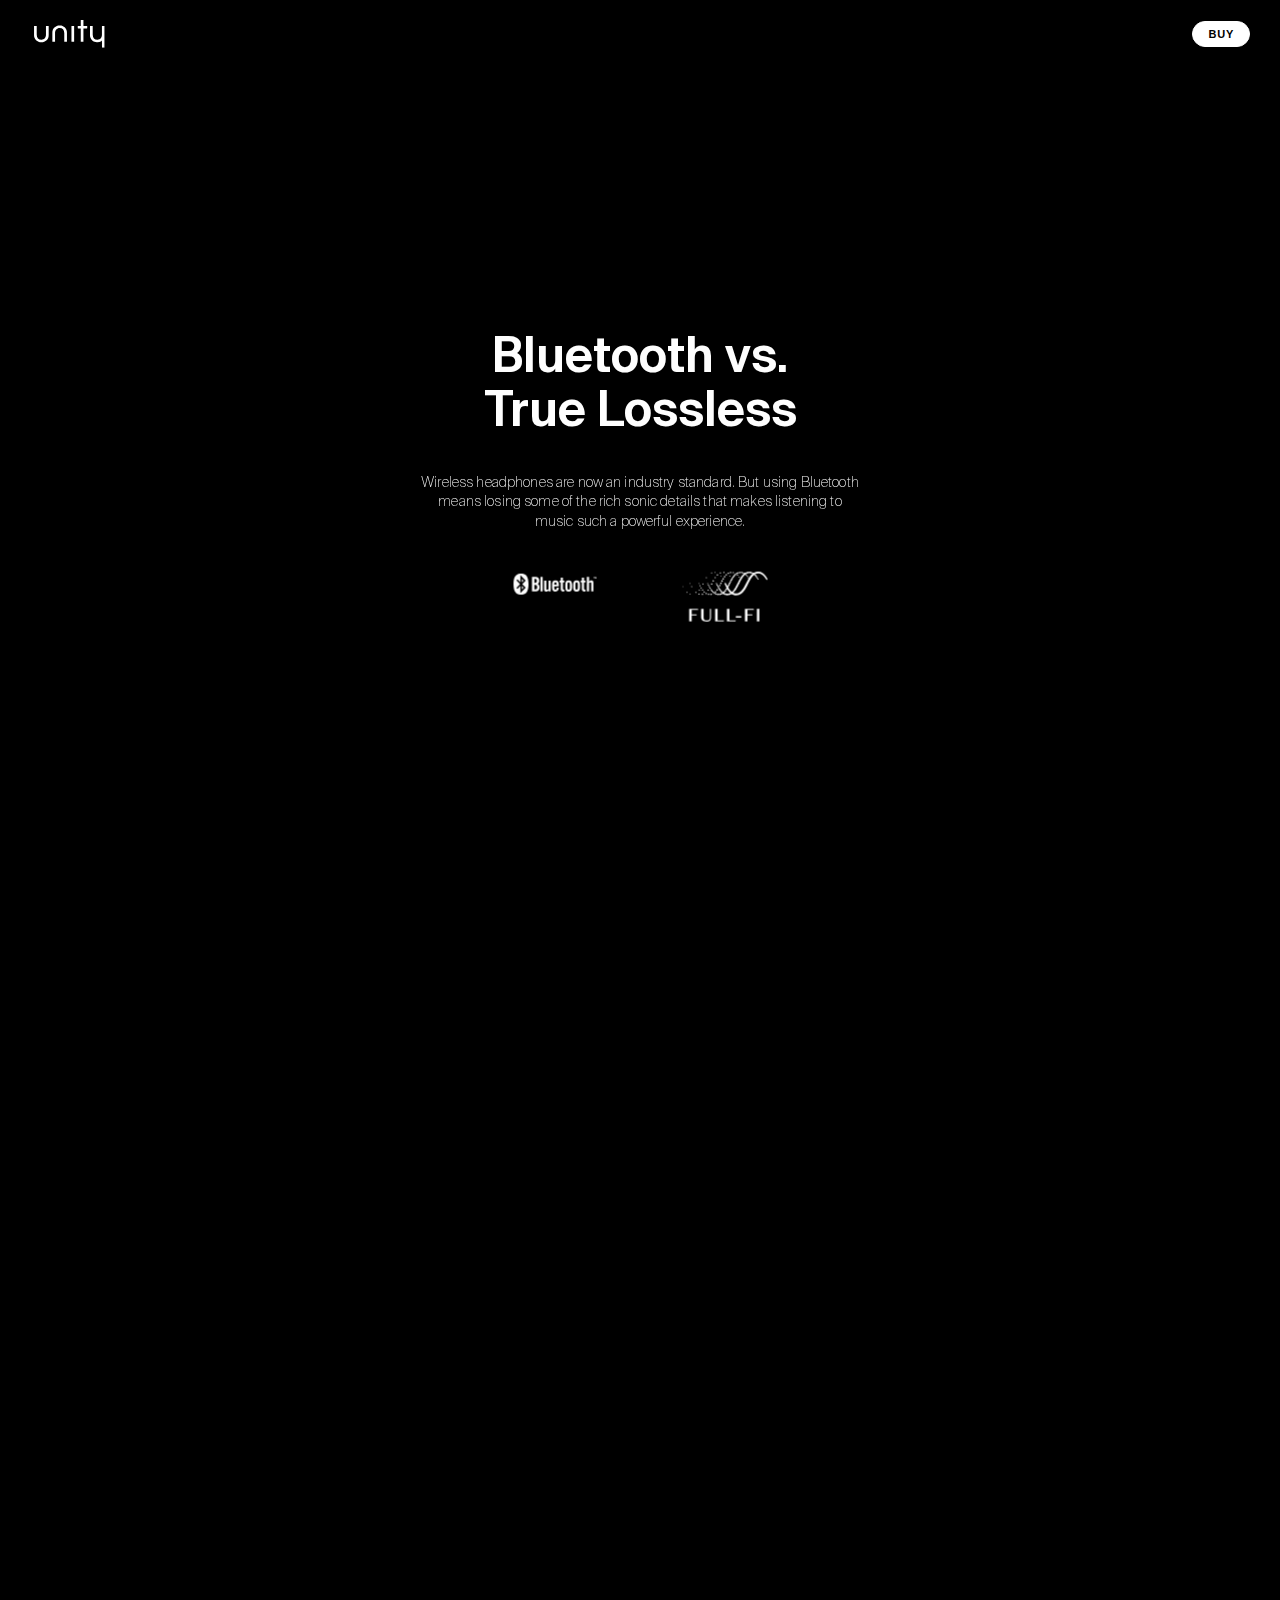
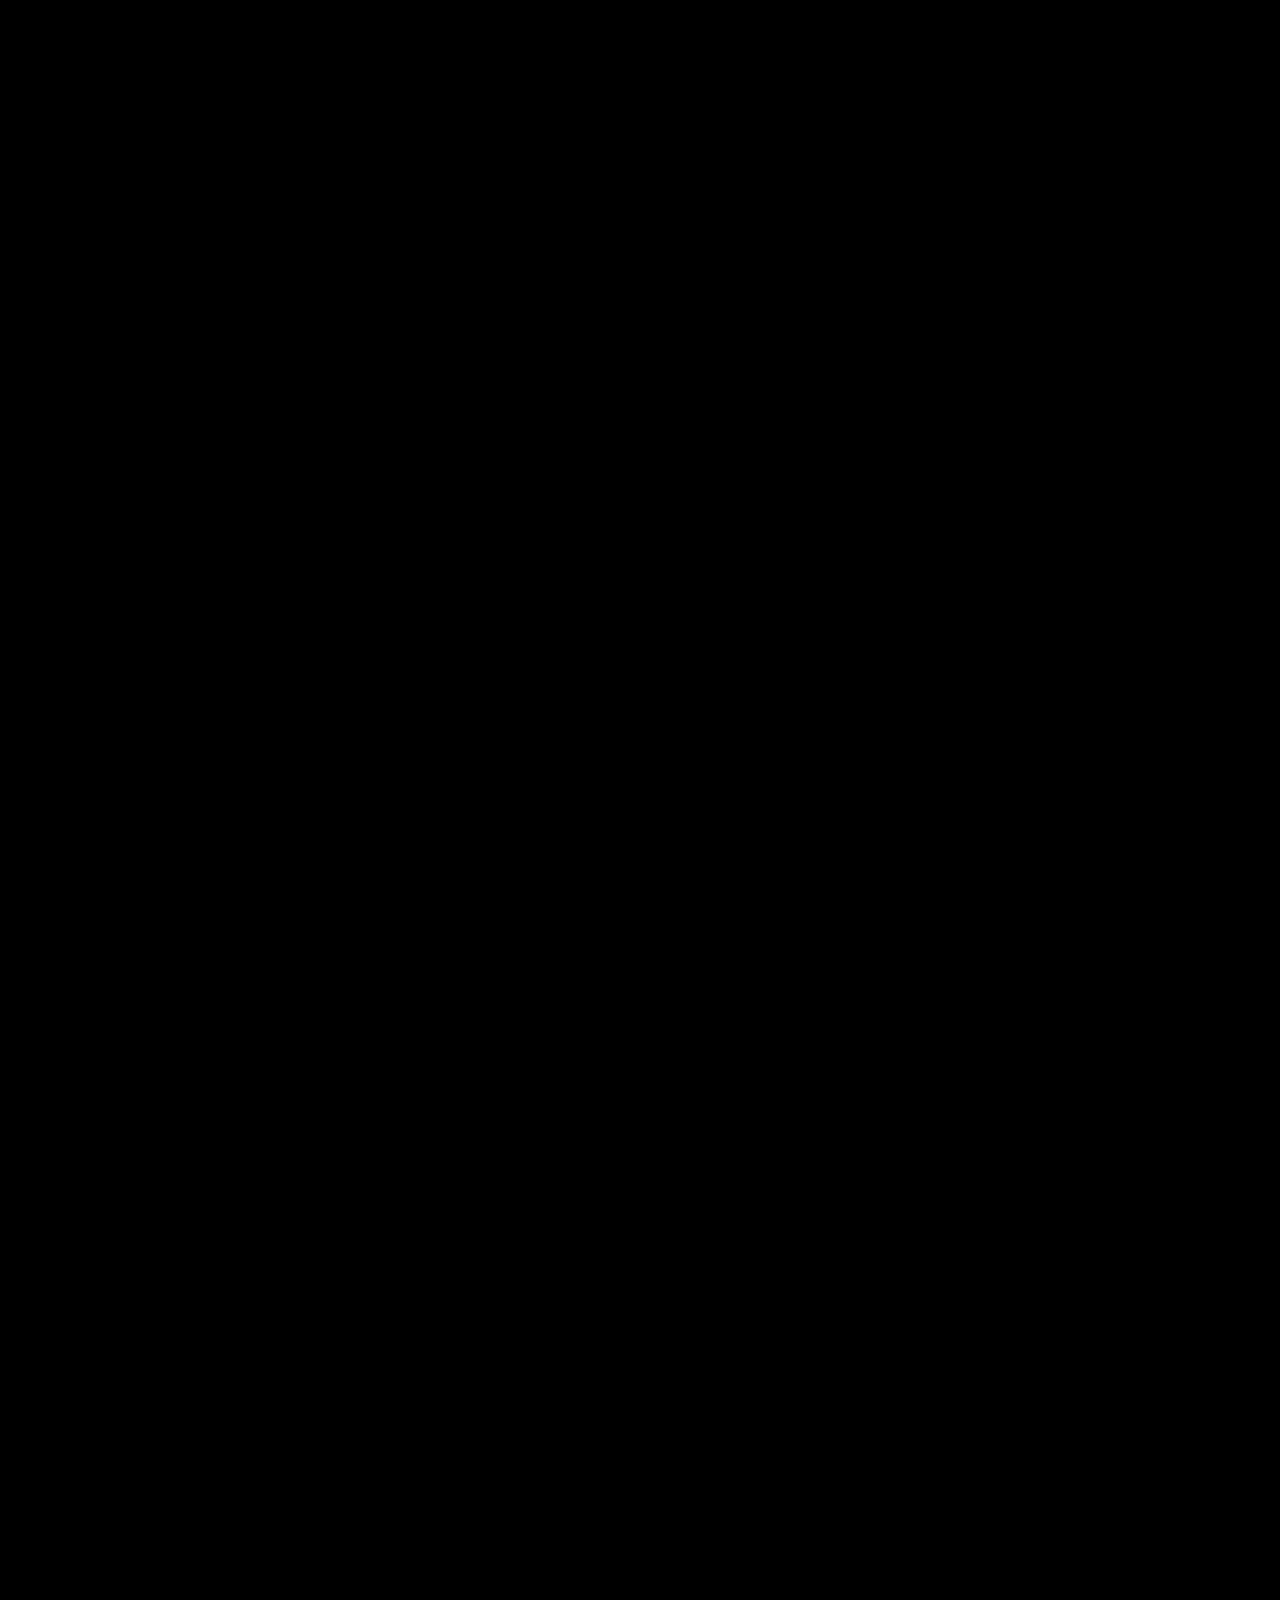
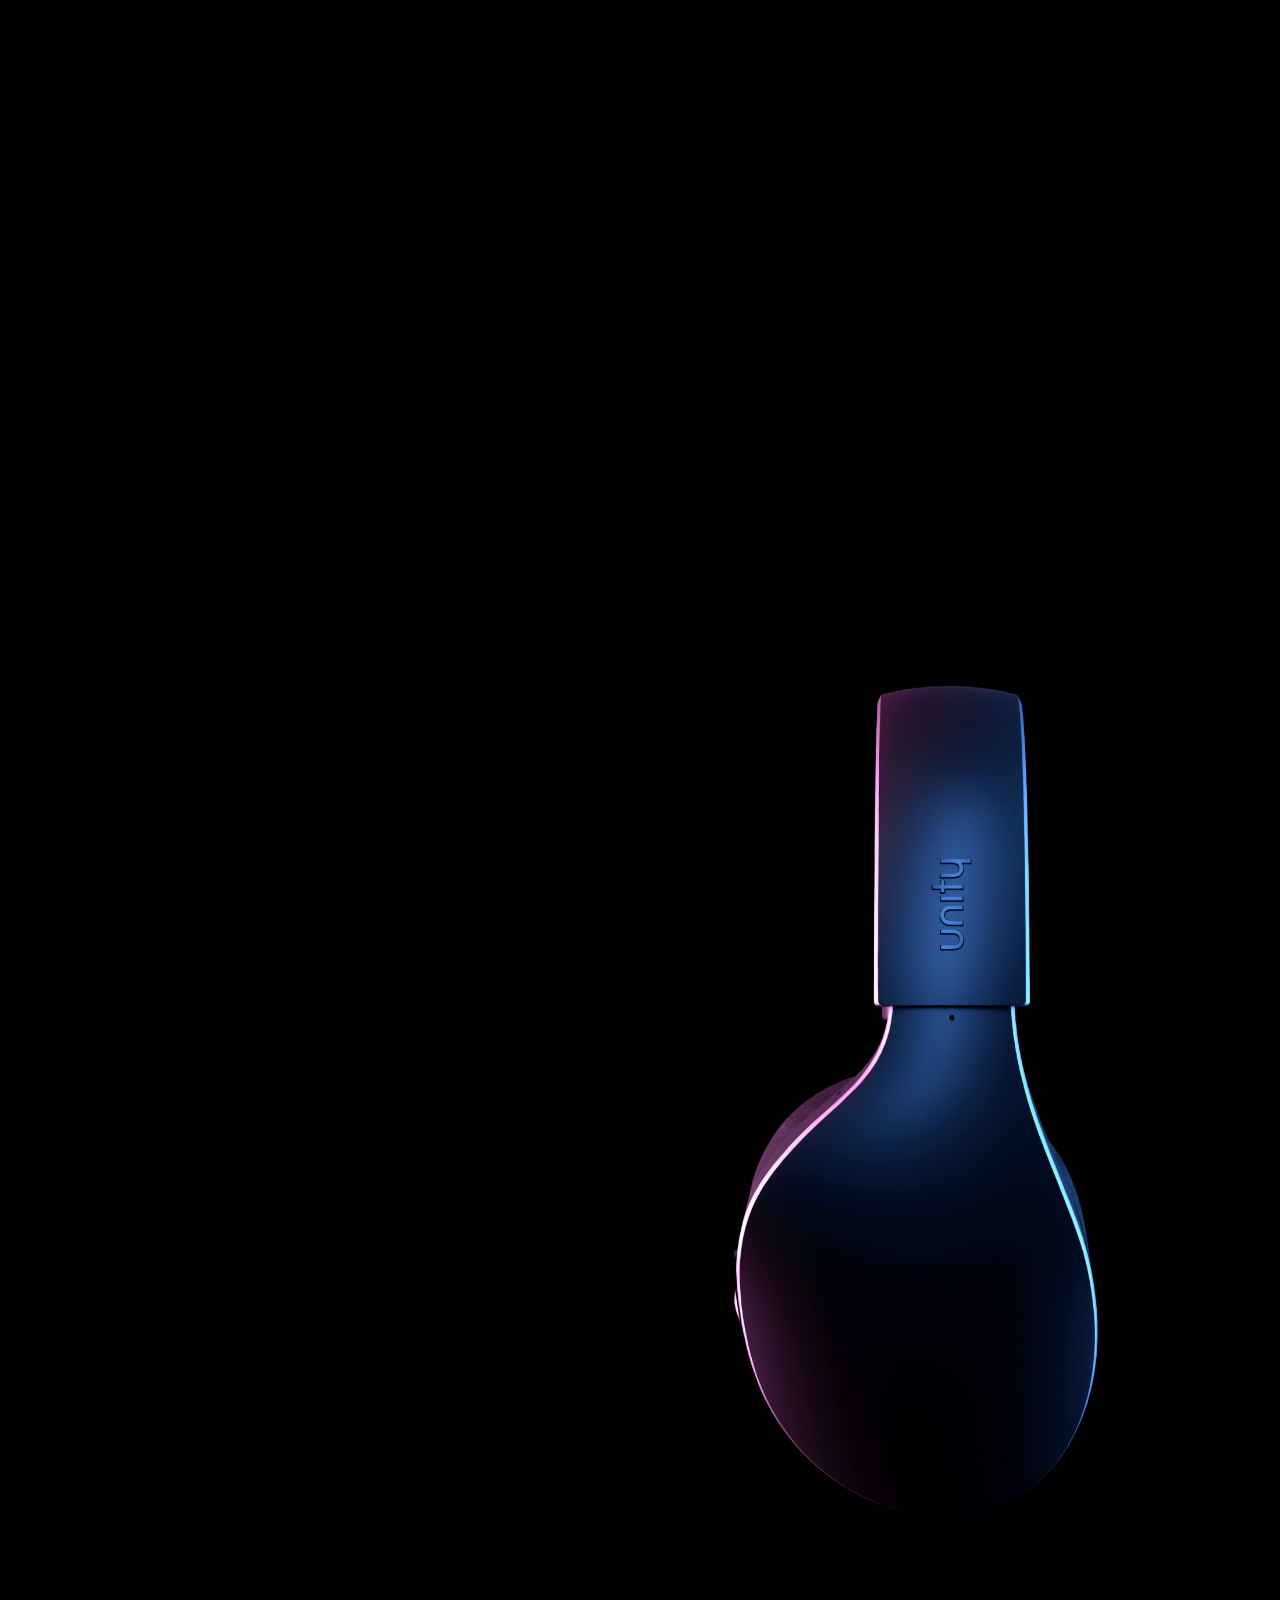
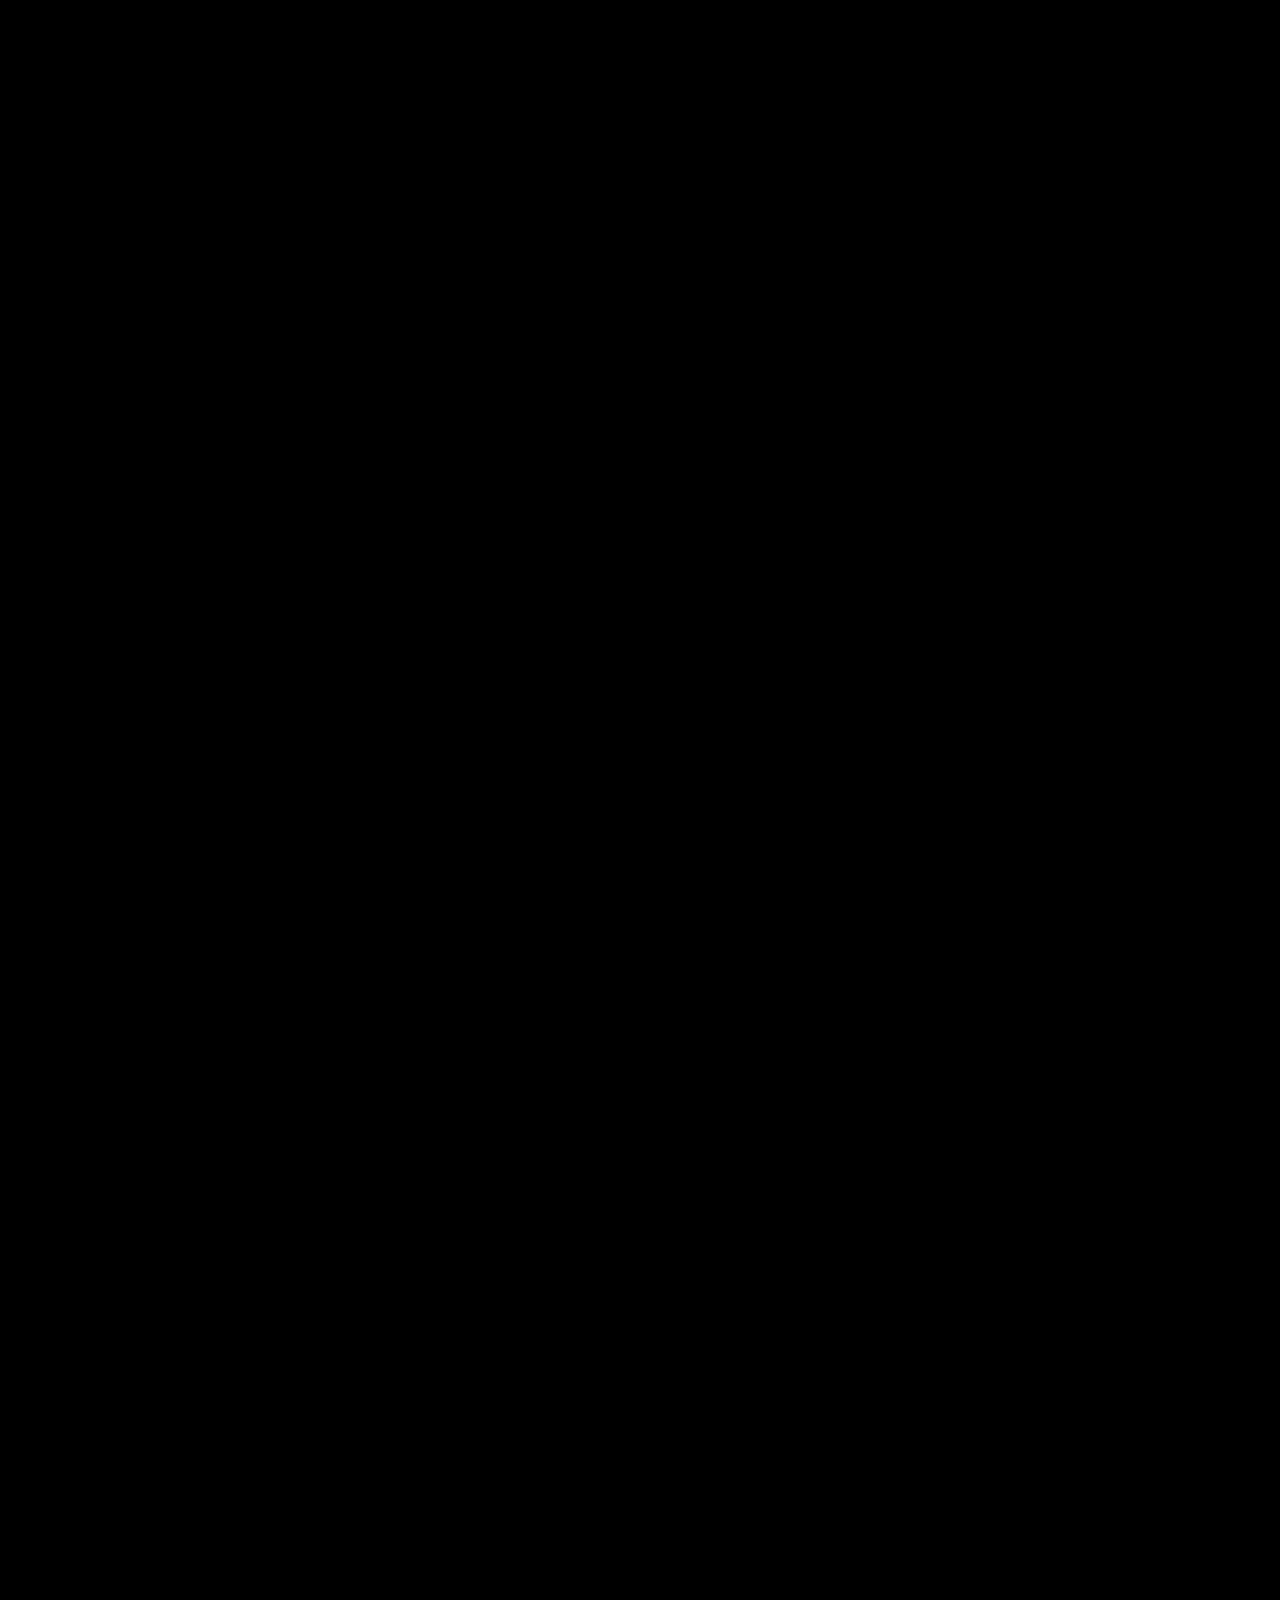
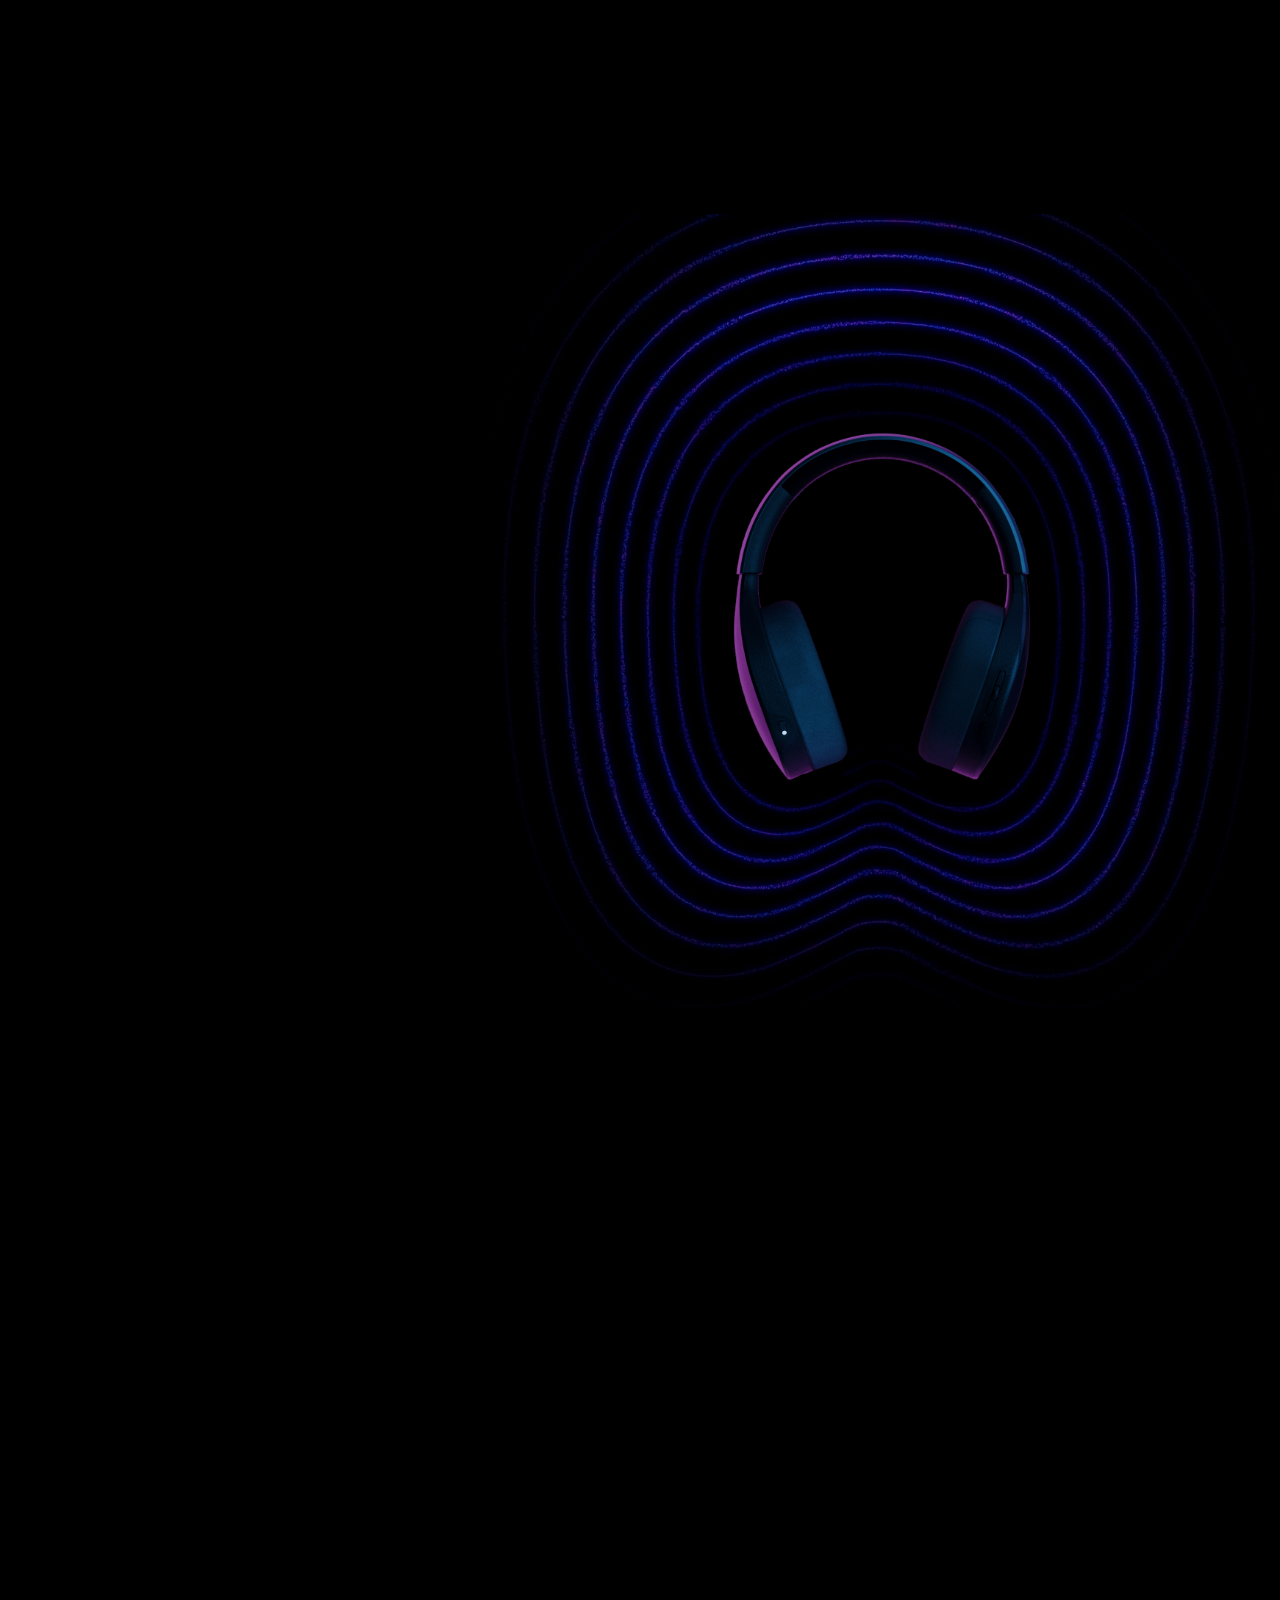
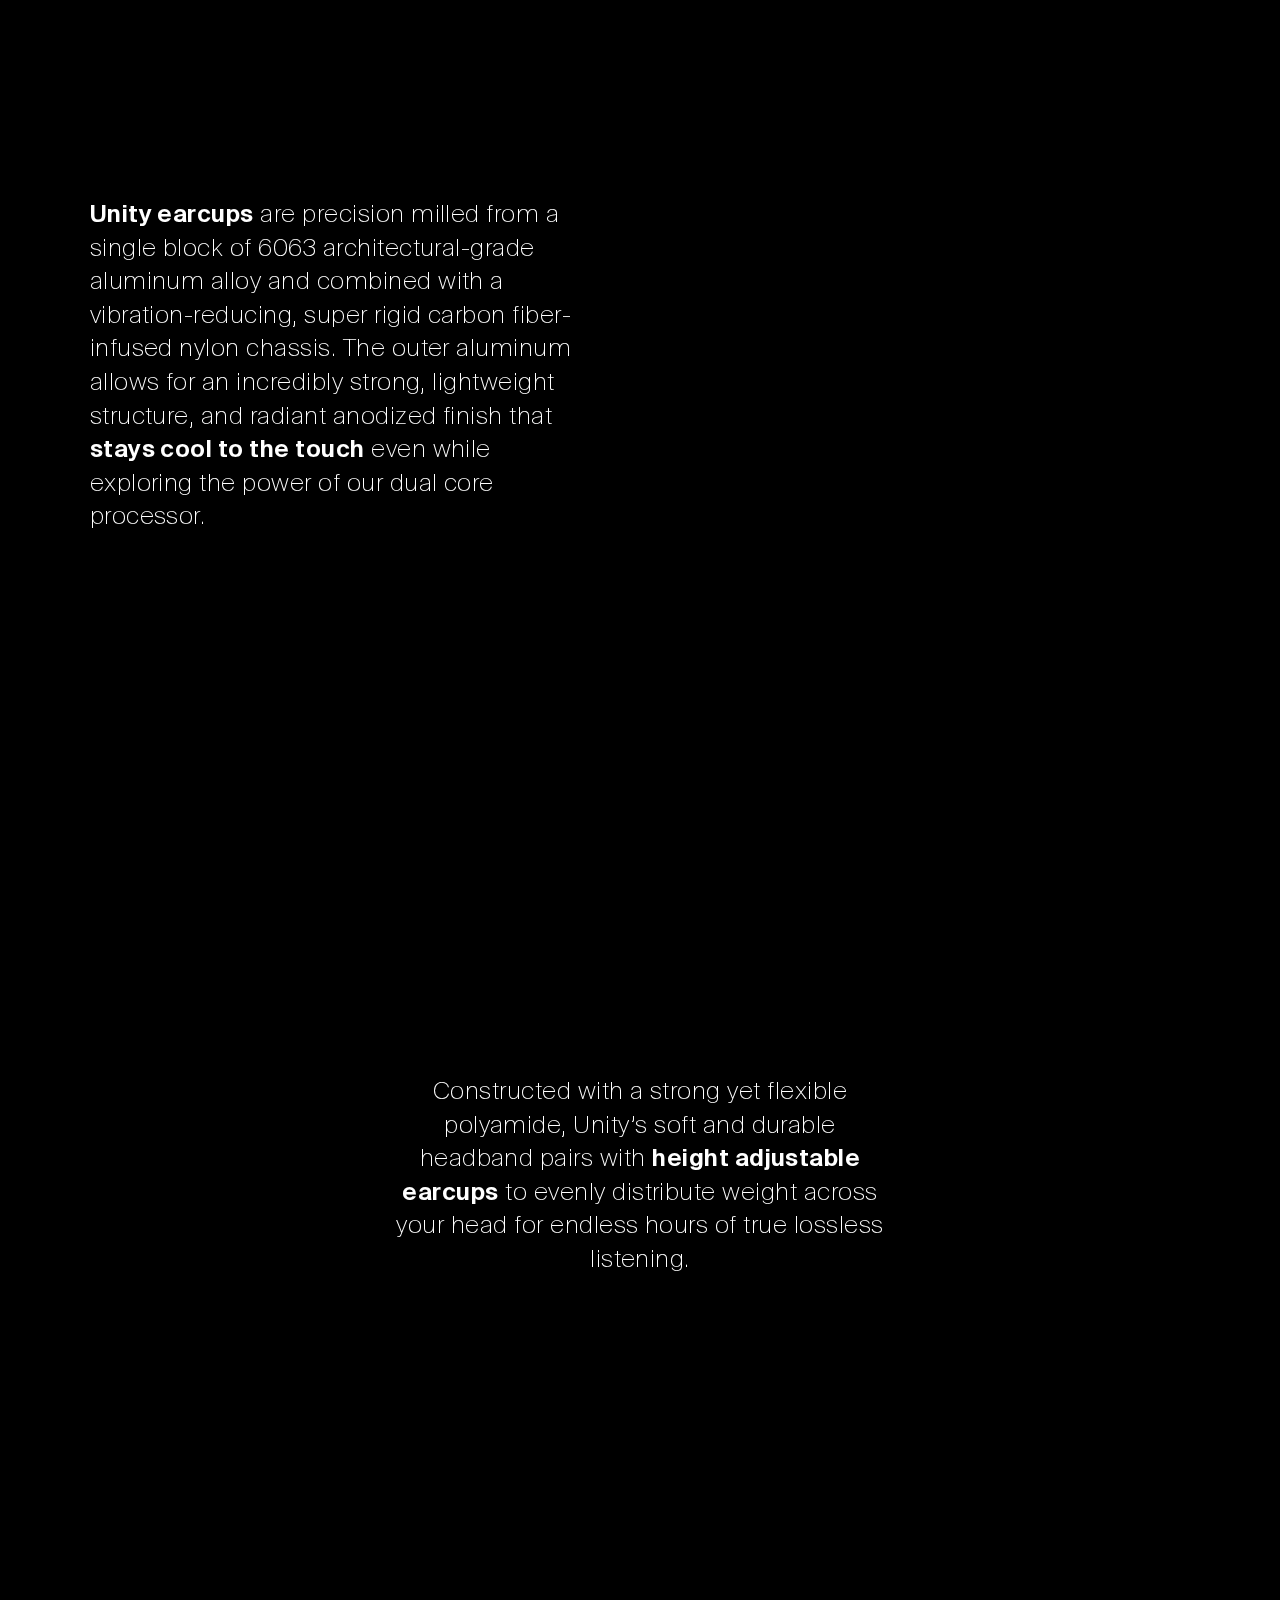
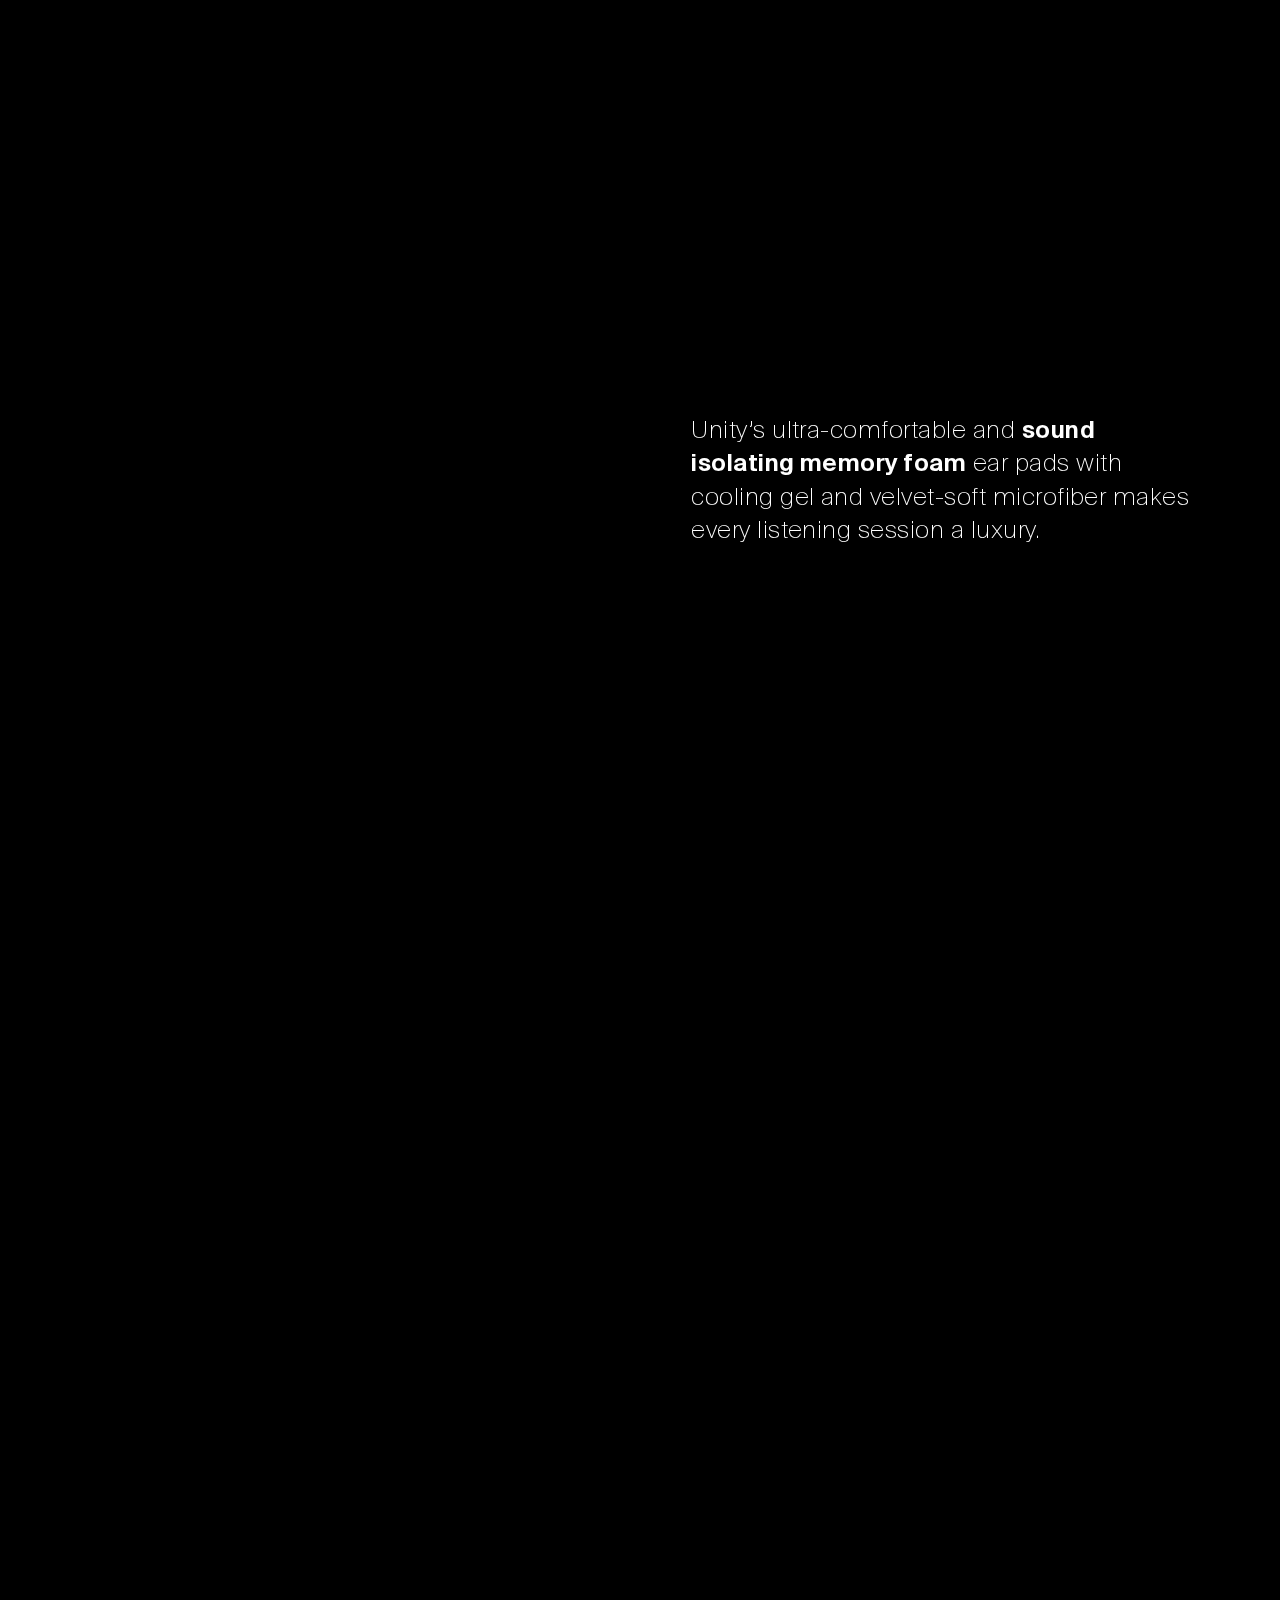
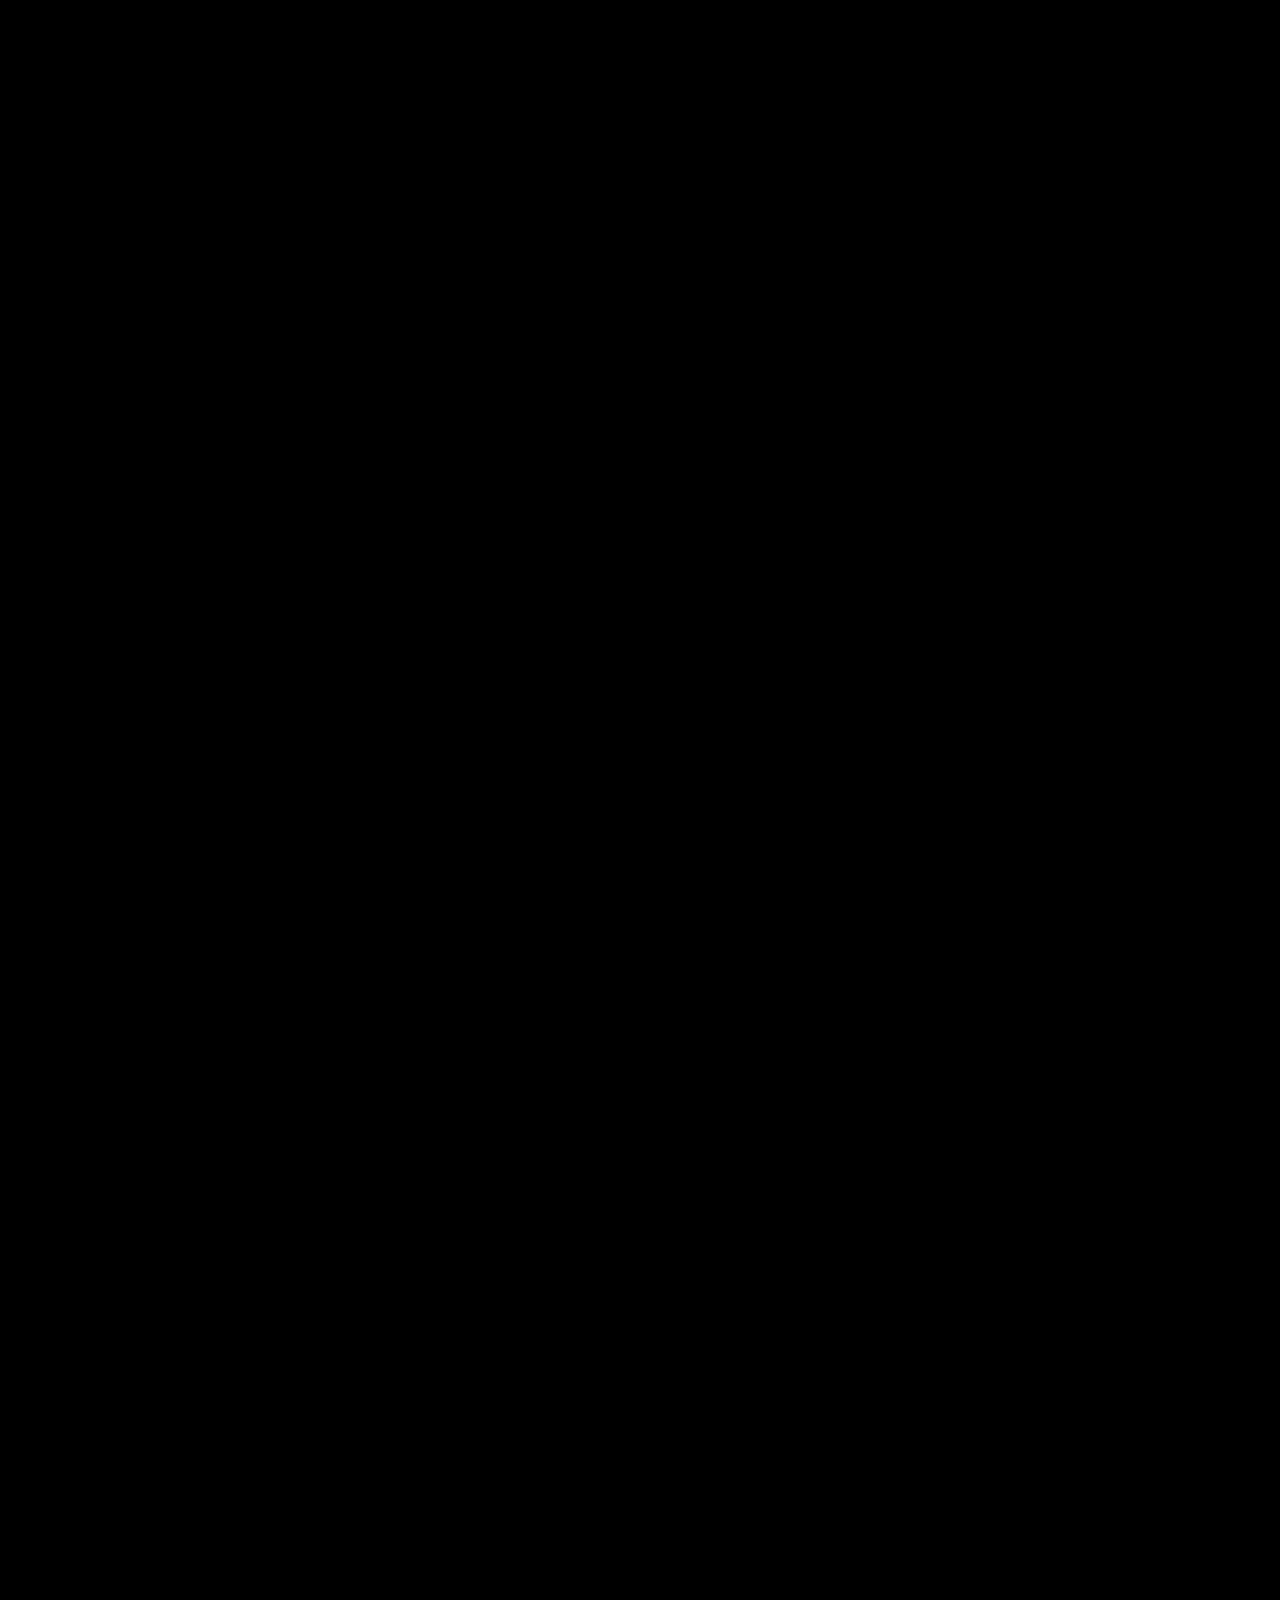
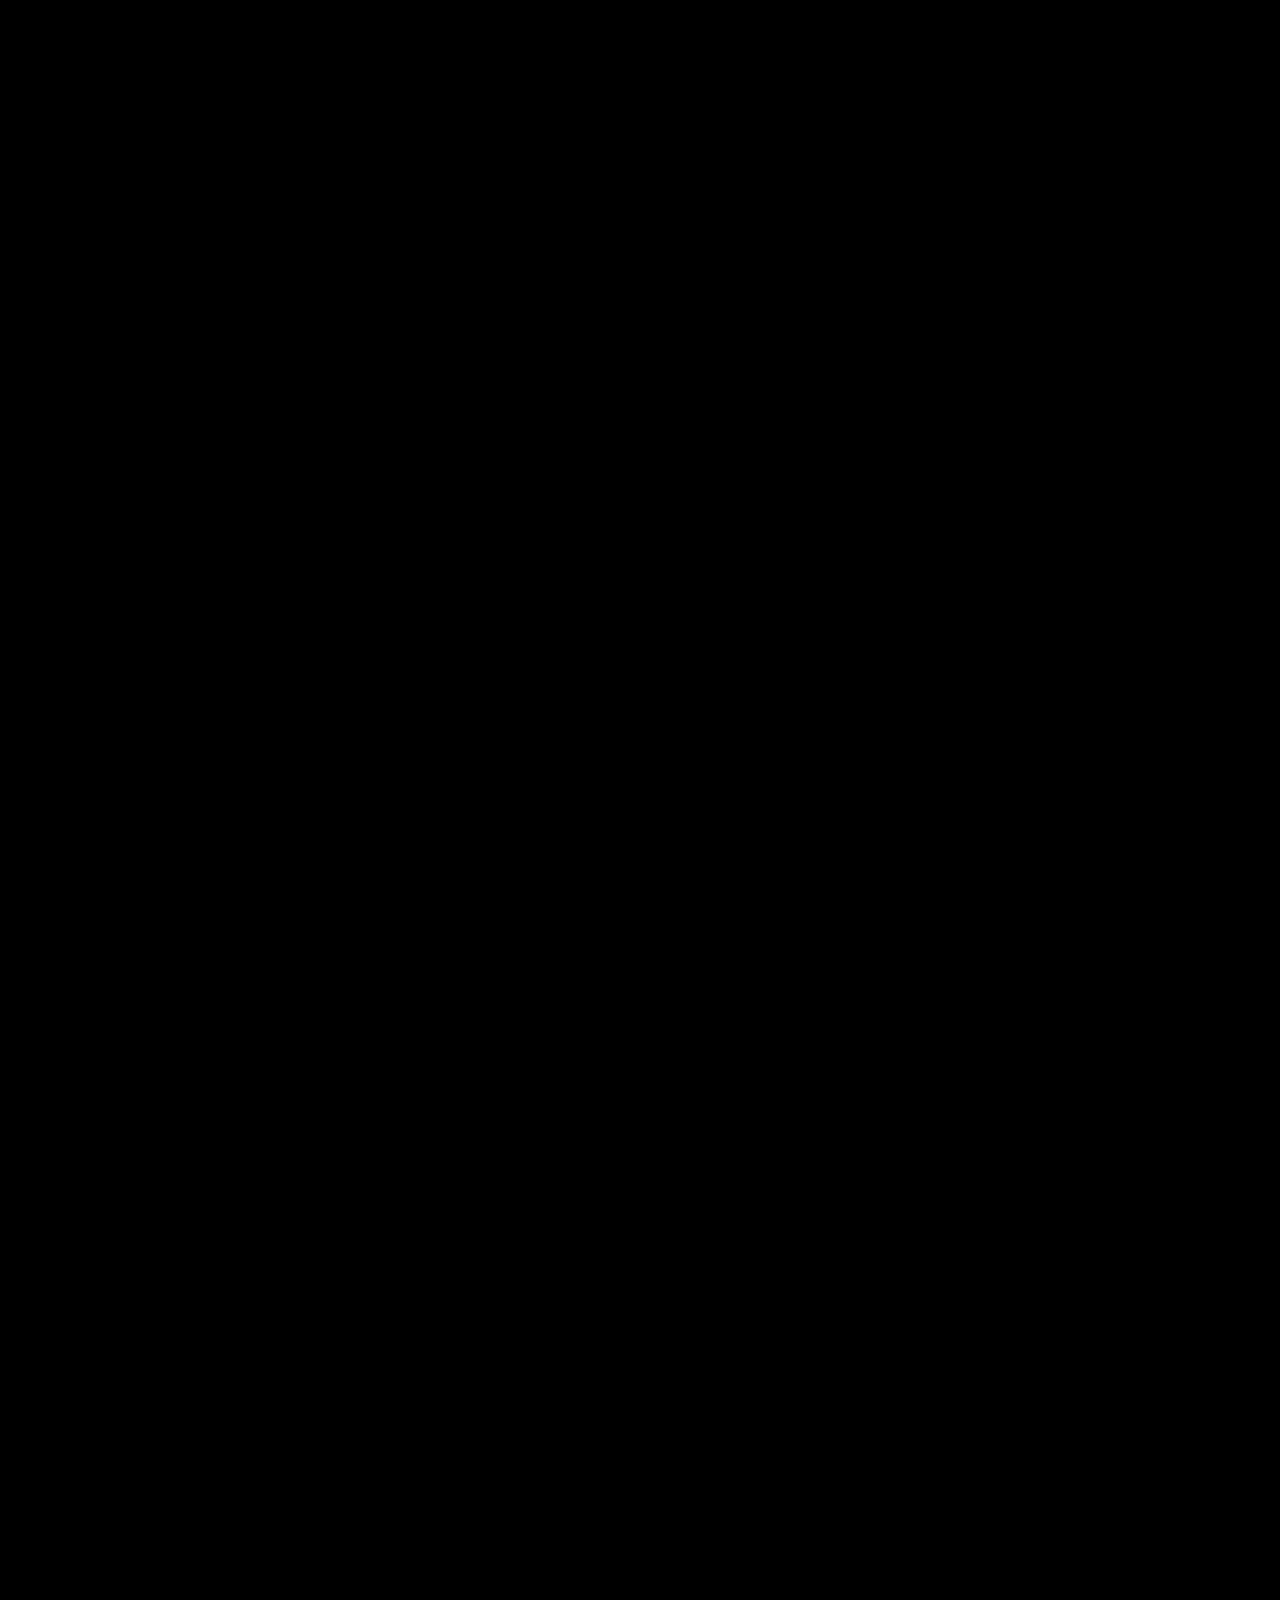
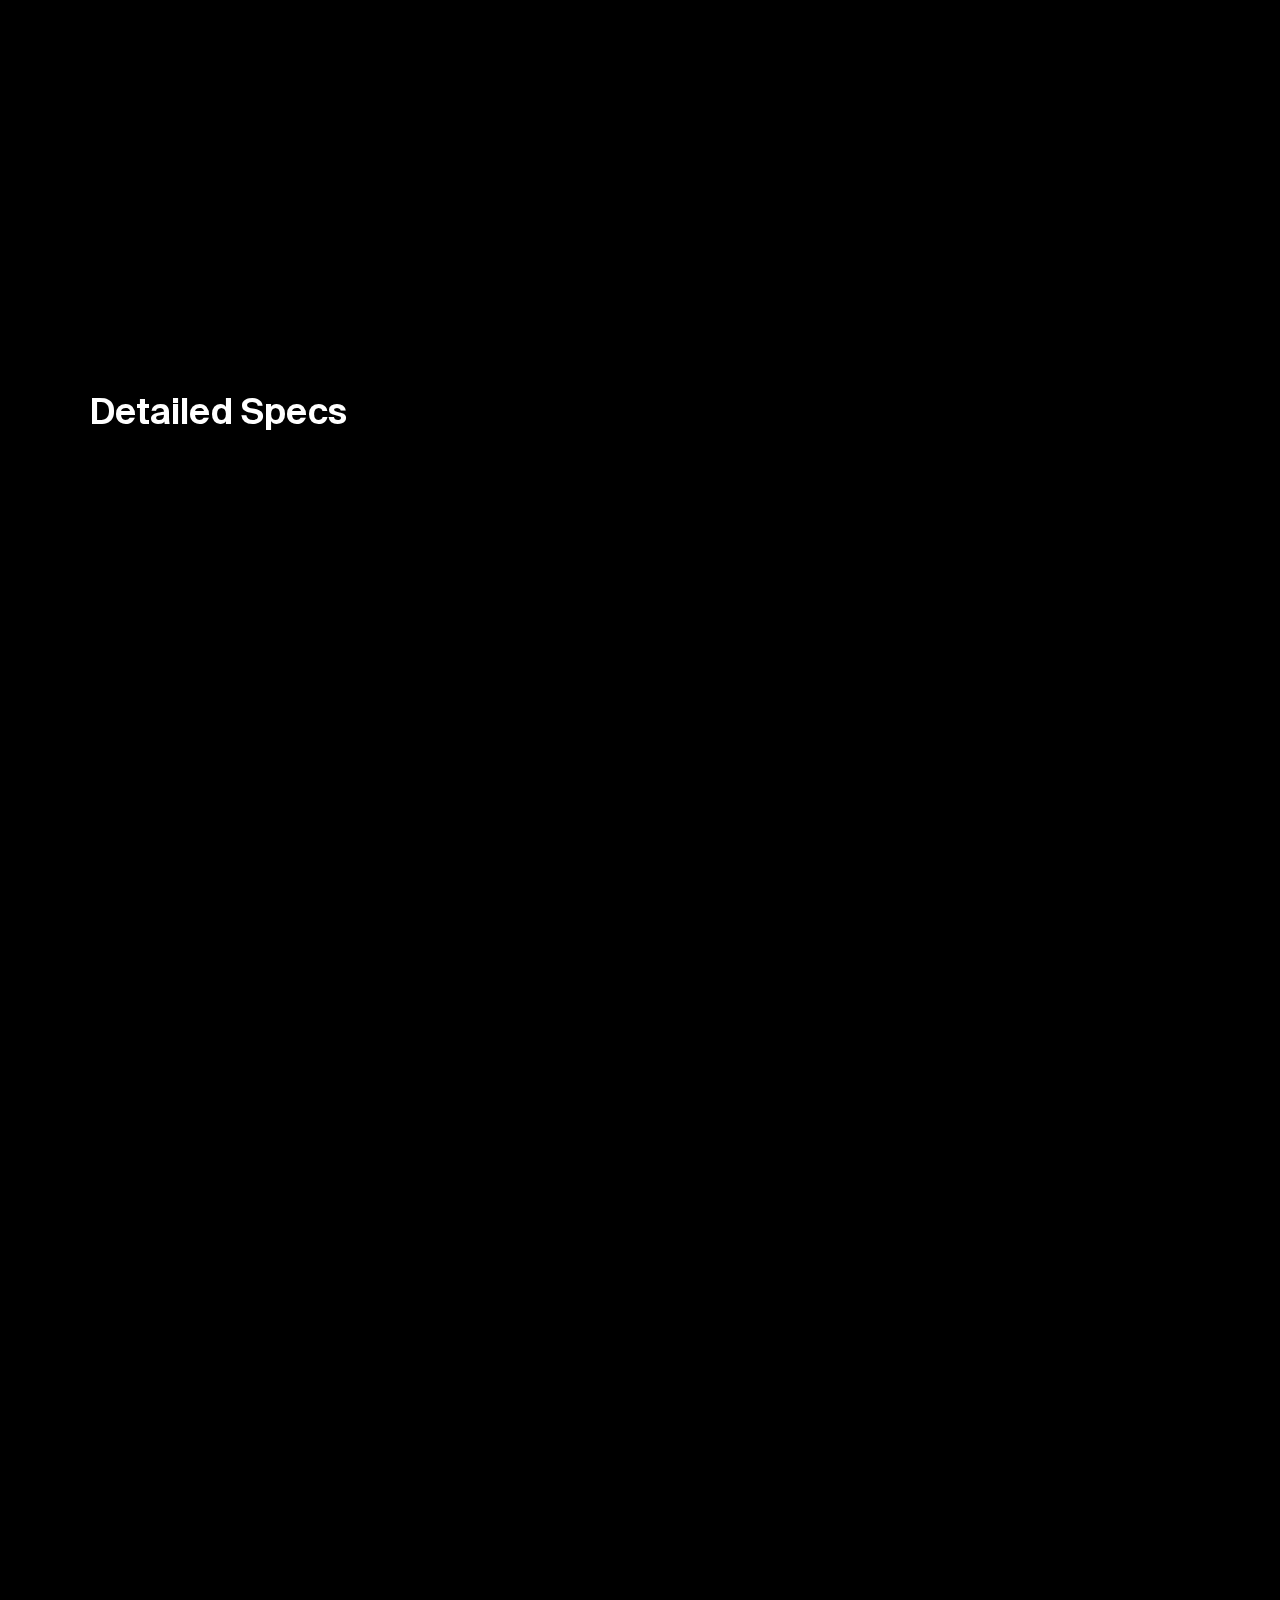
==== commit 2ce788f1: "Move section & remove trash & remove analytics &" ====
--- a/index.htm
+++ b/index.htm
@@ -17,7 +17,6 @@
       <meta property="og:type" content="website">
       <meta name="twitter:card" content="summary_large_image">
       <meta name="og:site_name" content="Unity">
-      <meta name="google-site-verification" content="&lt;script&gt;// This is a test&lt;/script&gt;">
       <link rel="preload" as="image" imagesrcset="/_next/image?url=%2F_next%2Fstatic%2Fmedia%2Fheadphones-1.f152f70e.png&amp;w=640&amp;q=100 640w, /_next/image?url=%2F_next%2Fstatic%2Fmedia%2Fheadphones-1.f152f70e.png&amp;w=750&amp;q=100 750w, /_next/image?url=%2F_next%2Fstatic%2Fmedia%2Fheadphones-1.f152f70e.png&amp;w=828&amp;q=100 828w, /_next/image?url=%2F_next%2Fstatic%2Fmedia%2Fheadphones-1.f152f70e.png&amp;w=1080&amp;q=100 1080w, /_next/image?url=%2F_next%2Fstatic%2Fmedia%2Fheadphones-1.f152f70e.png&amp;w=1200&amp;q=100 1200w, /_next/image?url=%2F_next%2Fstatic%2Fmedia%2Fheadphones-1.f152f70e.png&amp;w=1920&amp;q=100 1920w, /_next/image?url=%2F_next%2Fstatic%2Fmedia%2Fheadphones-1.f152f70e.png&amp;w=2048&amp;q=100 2048w, /_next/image?url=%2F_next%2Fstatic%2Fmedia%2Fheadphones-1.f152f70e.png&amp;w=3840&amp;q=100 3840w" imagesizes="100vw">
       <link rel="preload" as="image" imagesrcset="/_next/image?url=%2F_next%2Fstatic%2Fmedia%2Fprofile.77f1c58e.jpg&amp;w=640&amp;q=100 640w, /_next/image?url=%2F_next%2Fstatic%2Fmedia%2Fprofile.77f1c58e.jpg&amp;w=750&amp;q=100 750w, /_next/image?url=%2F_next%2Fstatic%2Fmedia%2Fprofile.77f1c58e.jpg&amp;w=828&amp;q=100 828w, /_next/image?url=%2F_next%2Fstatic%2Fmedia%2Fprofile.77f1c58e.jpg&amp;w=1080&amp;q=100 1080w, /_next/image?url=%2F_next%2Fstatic%2Fmedia%2Fprofile.77f1c58e.jpg&amp;w=1200&amp;q=100 1200w, /_next/image?url=%2F_next%2Fstatic%2Fmedia%2Fprofile.77f1c58e.jpg&amp;w=1920&amp;q=100 1920w, /_next/image?url=%2F_next%2Fstatic%2Fmedia%2Fprofile.77f1c58e.jpg&amp;w=2048&amp;q=100 2048w, /_next/image?url=%2F_next%2Fstatic%2Fmedia%2Fprofile.77f1c58e.jpg&amp;w=3840&amp;q=100 3840w" imagesizes="100vw">
       <link rel="preload" as="image" imagesrcset="/_next/image?url=%2F_next%2Fstatic%2Fmedia%2Fheadphones-2.a59a1e15.png&amp;w=640&amp;q=100 640w, /_next/image?url=%2F_next%2Fstatic%2Fmedia%2Fheadphones-2.a59a1e15.png&amp;w=750&amp;q=100 750w, /_next/image?url=%2F_next%2Fstatic%2Fmedia%2Fheadphones-2.a59a1e15.png&amp;w=828&amp;q=100 828w, /_next/image?url=%2F_next%2Fstatic%2Fmedia%2Fheadphones-2.a59a1e15.png&amp;w=1080&amp;q=100 1080w, /_next/image?url=%2F_next%2Fstatic%2Fmedia%2Fheadphones-2.a59a1e15.png&amp;w=1200&amp;q=100 1200w, /_next/image?url=%2F_next%2Fstatic%2Fmedia%2Fheadphones-2.a59a1e15.png&amp;w=1920&amp;q=100 1920w, /_next/image?url=%2F_next%2Fstatic%2Fmedia%2Fheadphones-2.a59a1e15.png&amp;w=2048&amp;q=100 2048w, /_next/image?url=%2F_next%2Fstatic%2Fmedia%2Fheadphones-2.a59a1e15.png&amp;w=3840&amp;q=100 3840w" imagesizes="100vw">
@@ -32,7 +31,6 @@
       <link rel="preload" as="image" imagesrcset="/_next/image?url=%2F_next%2Fstatic%2Fmedia%2Fdevice-loading.b10cd5c7.png&amp;w=640&amp;q=100 640w, /_next/image?url=%2F_next%2Fstatic%2Fmedia%2Fdevice-loading.b10cd5c7.png&amp;w=750&amp;q=100 750w, /_next/image?url=%2F_next%2Fstatic%2Fmedia%2Fdevice-loading.b10cd5c7.png&amp;w=828&amp;q=100 828w, /_next/image?url=%2F_next%2Fstatic%2Fmedia%2Fdevice-loading.b10cd5c7.png&amp;w=1080&amp;q=100 1080w, /_next/image?url=%2F_next%2Fstatic%2Fmedia%2Fdevice-loading.b10cd5c7.png&amp;w=1200&amp;q=100 1200w, /_next/image?url=%2F_next%2Fstatic%2Fmedia%2Fdevice-loading.b10cd5c7.png&amp;w=1920&amp;q=100 1920w, /_next/image?url=%2F_next%2Fstatic%2Fmedia%2Fdevice-loading.b10cd5c7.png&amp;w=2048&amp;q=100 2048w, /_next/image?url=%2F_next%2Fstatic%2Fmedia%2Fdevice-loading.b10cd5c7.png&amp;w=3840&amp;q=100 3840w" imagesizes="100vw">
       <link rel="preload" as="image" imagesrcset="/_next/image?url=%2F_next%2Fstatic%2Fmedia%2Fdevice-streams.ce9dc261.png&amp;w=640&amp;q=100 640w, /_next/image?url=%2F_next%2Fstatic%2Fmedia%2Fdevice-streams.ce9dc261.png&amp;w=750&amp;q=100 750w, /_next/image?url=%2F_next%2Fstatic%2Fmedia%2Fdevice-streams.ce9dc261.png&amp;w=828&amp;q=100 828w, /_next/image?url=%2F_next%2Fstatic%2Fmedia%2Fdevice-streams.ce9dc261.png&amp;w=1080&amp;q=100 1080w, /_next/image?url=%2F_next%2Fstatic%2Fmedia%2Fdevice-streams.ce9dc261.png&amp;w=1200&amp;q=100 1200w, /_next/image?url=%2F_next%2Fstatic%2Fmedia%2Fdevice-streams.ce9dc261.png&amp;w=1920&amp;q=100 1920w, /_next/image?url=%2F_next%2Fstatic%2Fmedia%2Fdevice-streams.ce9dc261.png&amp;w=2048&amp;q=100 2048w, /_next/image?url=%2F_next%2Fstatic%2Fmedia%2Fdevice-streams.ce9dc261.png&amp;w=3840&amp;q=100 3840w" imagesizes="100vw">
       <link rel="preload" as="image" imagesrcset="/_next/image?url=%2F_next%2Fstatic%2Fmedia%2Fapp-store-coming-2x.9910f99c.png&amp;w=640&amp;q=75 640w, /_next/image?url=%2F_next%2Fstatic%2Fmedia%2Fapp-store-coming-2x.9910f99c.png&amp;w=750&amp;q=75 750w, /_next/image?url=%2F_next%2Fstatic%2Fmedia%2Fapp-store-coming-2x.9910f99c.png&amp;w=828&amp;q=75 828w, /_next/image?url=%2F_next%2Fstatic%2Fmedia%2Fapp-store-coming-2x.9910f99c.png&amp;w=1080&amp;q=75 1080w, /_next/image?url=%2F_next%2Fstatic%2Fmedia%2Fapp-store-coming-2x.9910f99c.png&amp;w=1200&amp;q=75 1200w, /_next/image?url=%2F_next%2Fstatic%2Fmedia%2Fapp-store-coming-2x.9910f99c.png&amp;w=1920&amp;q=75 1920w, /_next/image?url=%2F_next%2Fstatic%2Fmedia%2Fapp-store-coming-2x.9910f99c.png&amp;w=2048&amp;q=75 2048w, /_next/image?url=%2F_next%2Fstatic%2Fmedia%2Fapp-store-coming-2x.9910f99c.png&amp;w=3840&amp;q=75 3840w" imagesizes="100vw">
-      <link rel="preload" as="image" imagesrcset="/_next/image?url=%2F_next%2Fstatic%2Fmedia%2Fgoogle-play.03b62ac9.png&amp;w=640&amp;q=75 640w, /_next/image?url=%2F_next%2Fstatic%2Fmedia%2Fgoogle-play.03b62ac9.png&amp;w=750&amp;q=75 750w, /_next/image?url=%2F_next%2Fstatic%2Fmedia%2Fgoogle-play.03b62ac9.png&amp;w=828&amp;q=75 828w, /_next/image?url=%2F_next%2Fstatic%2Fmedia%2Fgoogle-play.03b62ac9.png&amp;w=1080&amp;q=75 1080w, /_next/image?url=%2F_next%2Fstatic%2Fmedia%2Fgoogle-play.03b62ac9.png&amp;w=1200&amp;q=75 1200w, /_next/image?url=%2F_next%2Fstatic%2Fmedia%2Fgoogle-play.03b62ac9.png&amp;w=1920&amp;q=75 1920w, /_next/image?url=%2F_next%2Fstatic%2Fmedia%2Fgoogle-play.03b62ac9.png&amp;w=2048&amp;q=75 2048w, /_next/image?url=%2F_next%2Fstatic%2Fmedia%2Fgoogle-play.03b62ac9.png&amp;w=3840&amp;q=75 3840w" imagesizes="100vw">
       <link rel="preload" as="image" imagesrcset="/_next/image?url=%2F_next%2Fstatic%2Fmedia%2Fhero.cb9d2857.png&amp;w=640&amp;q=75 640w, /_next/image?url=%2F_next%2Fstatic%2Fmedia%2Fhero.cb9d2857.png&amp;w=750&amp;q=75 750w, /_next/image?url=%2F_next%2Fstatic%2Fmedia%2Fhero.cb9d2857.png&amp;w=828&amp;q=75 828w, /_next/image?url=%2F_next%2Fstatic%2Fmedia%2Fhero.cb9d2857.png&amp;w=1080&amp;q=75 1080w, /_next/image?url=%2F_next%2Fstatic%2Fmedia%2Fhero.cb9d2857.png&amp;w=1200&amp;q=75 1200w, /_next/image?url=%2F_next%2Fstatic%2Fmedia%2Fhero.cb9d2857.png&amp;w=1920&amp;q=75 1920w, /_next/image?url=%2F_next%2Fstatic%2Fmedia%2Fhero.cb9d2857.png&amp;w=2048&amp;q=75 2048w, /_next/image?url=%2F_next%2Fstatic%2Fmedia%2Fhero.cb9d2857.png&amp;w=3840&amp;q=75 3840w" imagesizes="100vw">
       <meta name="next-head-count" content="33">
       <script>
@@ -41,7 +39,7 @@
            w[l].push({'gtm.start': new Date().getTime(), event: 'gtm.js'});
            var f=d.getElementsByTagName(s)[0], j=d.createElement(s), dl=l!='dataLayer'?'&l='+l:'';
            j.async=true;
-           j.src='https://www.googletagmanager.com/gtm.js?id='+i+dl;
+           j.src=''+i+dl;
            f.parentNode.insertBefore(j,f);
          })(window,document,'script','dataLayer','GTM-MMXRW2LF');
                          
@@ -54,7 +52,7 @@
       <script defer="" nomodule="" src="_next/static/chunks/polyfills-c67a75d1b6f99dc8.js"></script><script src="_next/static/chunks/webpack-0ca27ad3e92d30e3.js" defer=""></script><script src="_next/static/chunks/framework-66d32731bdd20e83.js" defer=""></script><script src="_next/static/chunks/main-6518939e9d3eed93.js" defer=""></script><script src="_next/static/chunks/pages/_app-c5d74ecc62b58287.js" defer=""></script><script src="_next/static/chunks/182-b8a2e62d8d074b4b.js" defer=""></script><script src="_next/static/chunks/pages/index-39aca30ee0a21d2a.js" defer=""></script><script src="_next/static/rLNtUXJB0fCTVSP9x4OXm/_buildManifest.js" defer=""></script><script src="_next/static/rLNtUXJB0fCTVSP9x4OXm/_ssgManifest.js" defer=""></script>
    </head>
    <body>
-      <noscript><iframe src="https://www.googletagmanager.com/ns.html?id=GTM-MMXRW2LF" height="0" width="0" styles="display:none;visibility:hidden"></iframe></noscript>
+      <noscript><iframe src="" height="0" width="0" styles="display:none;visibility:hidden"></iframe></noscript>
       <div id="__next">
          <header class="header">
             <div class="header__burger">
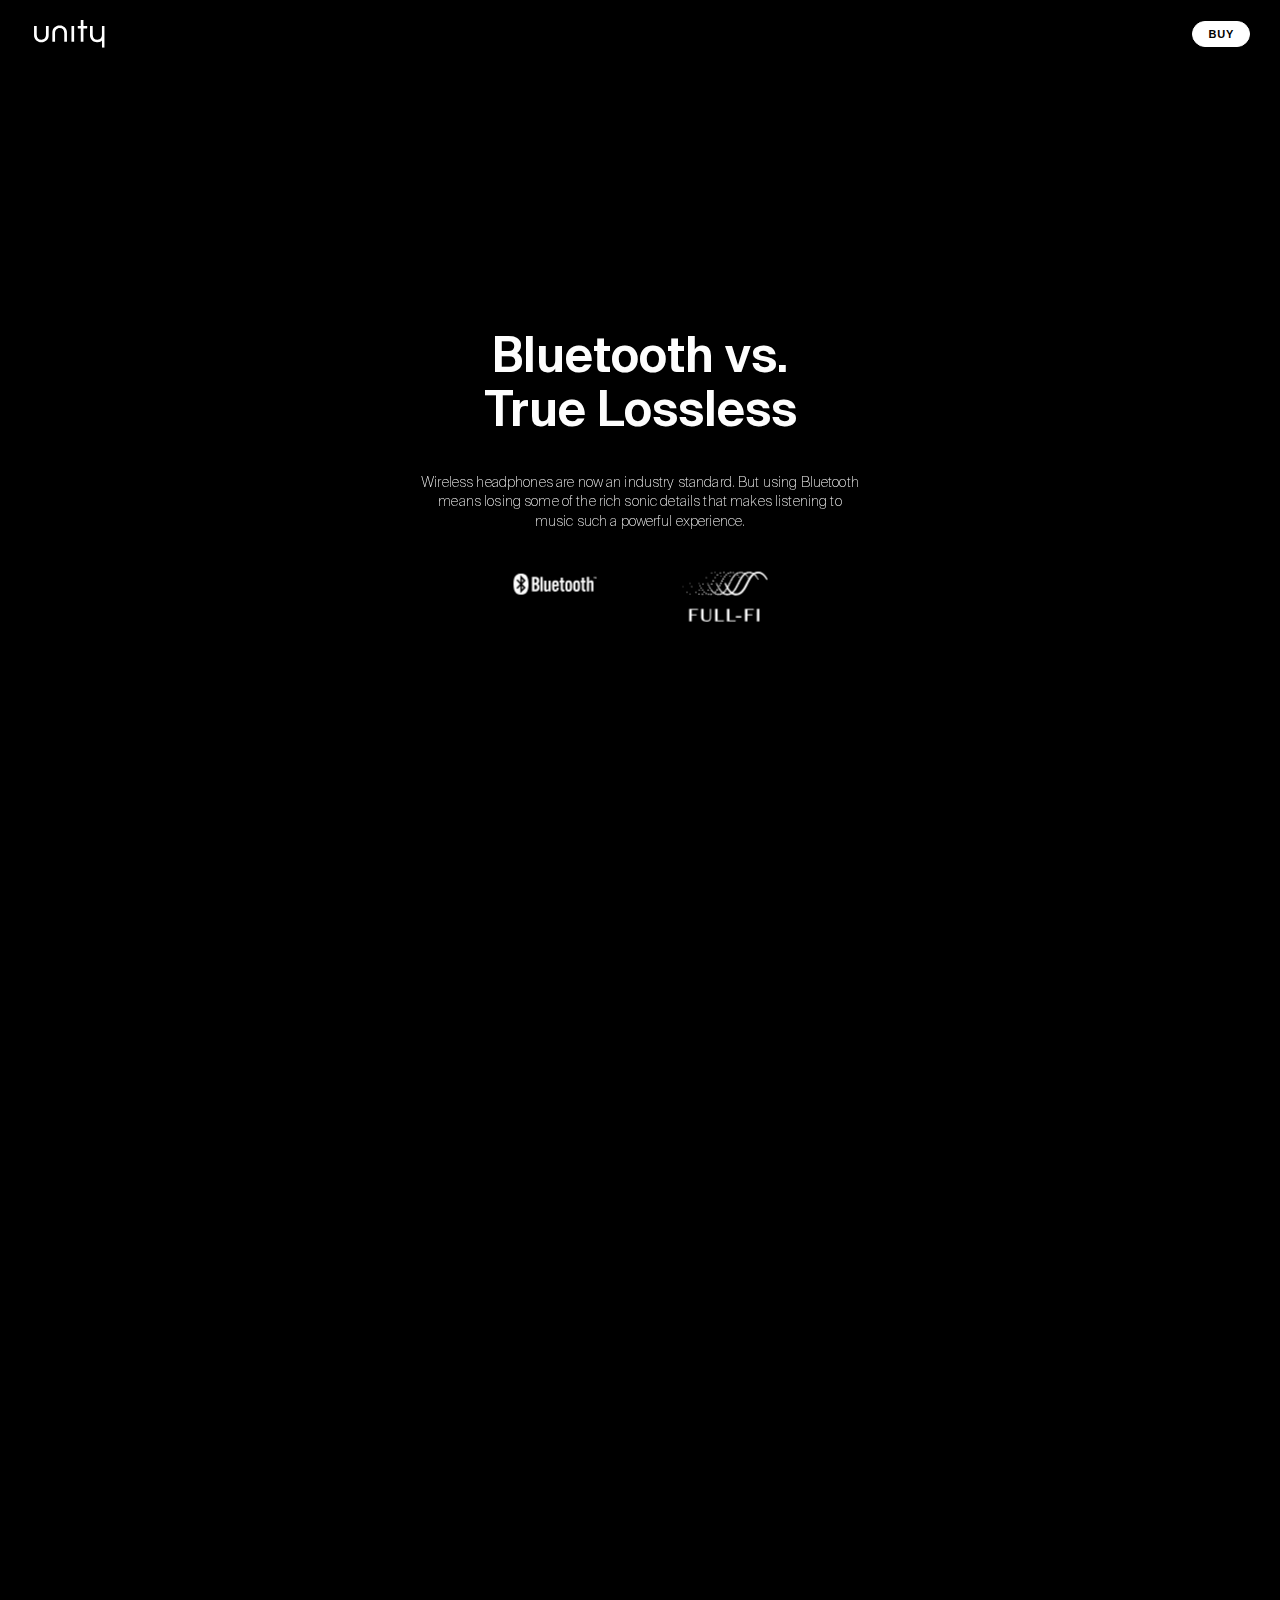
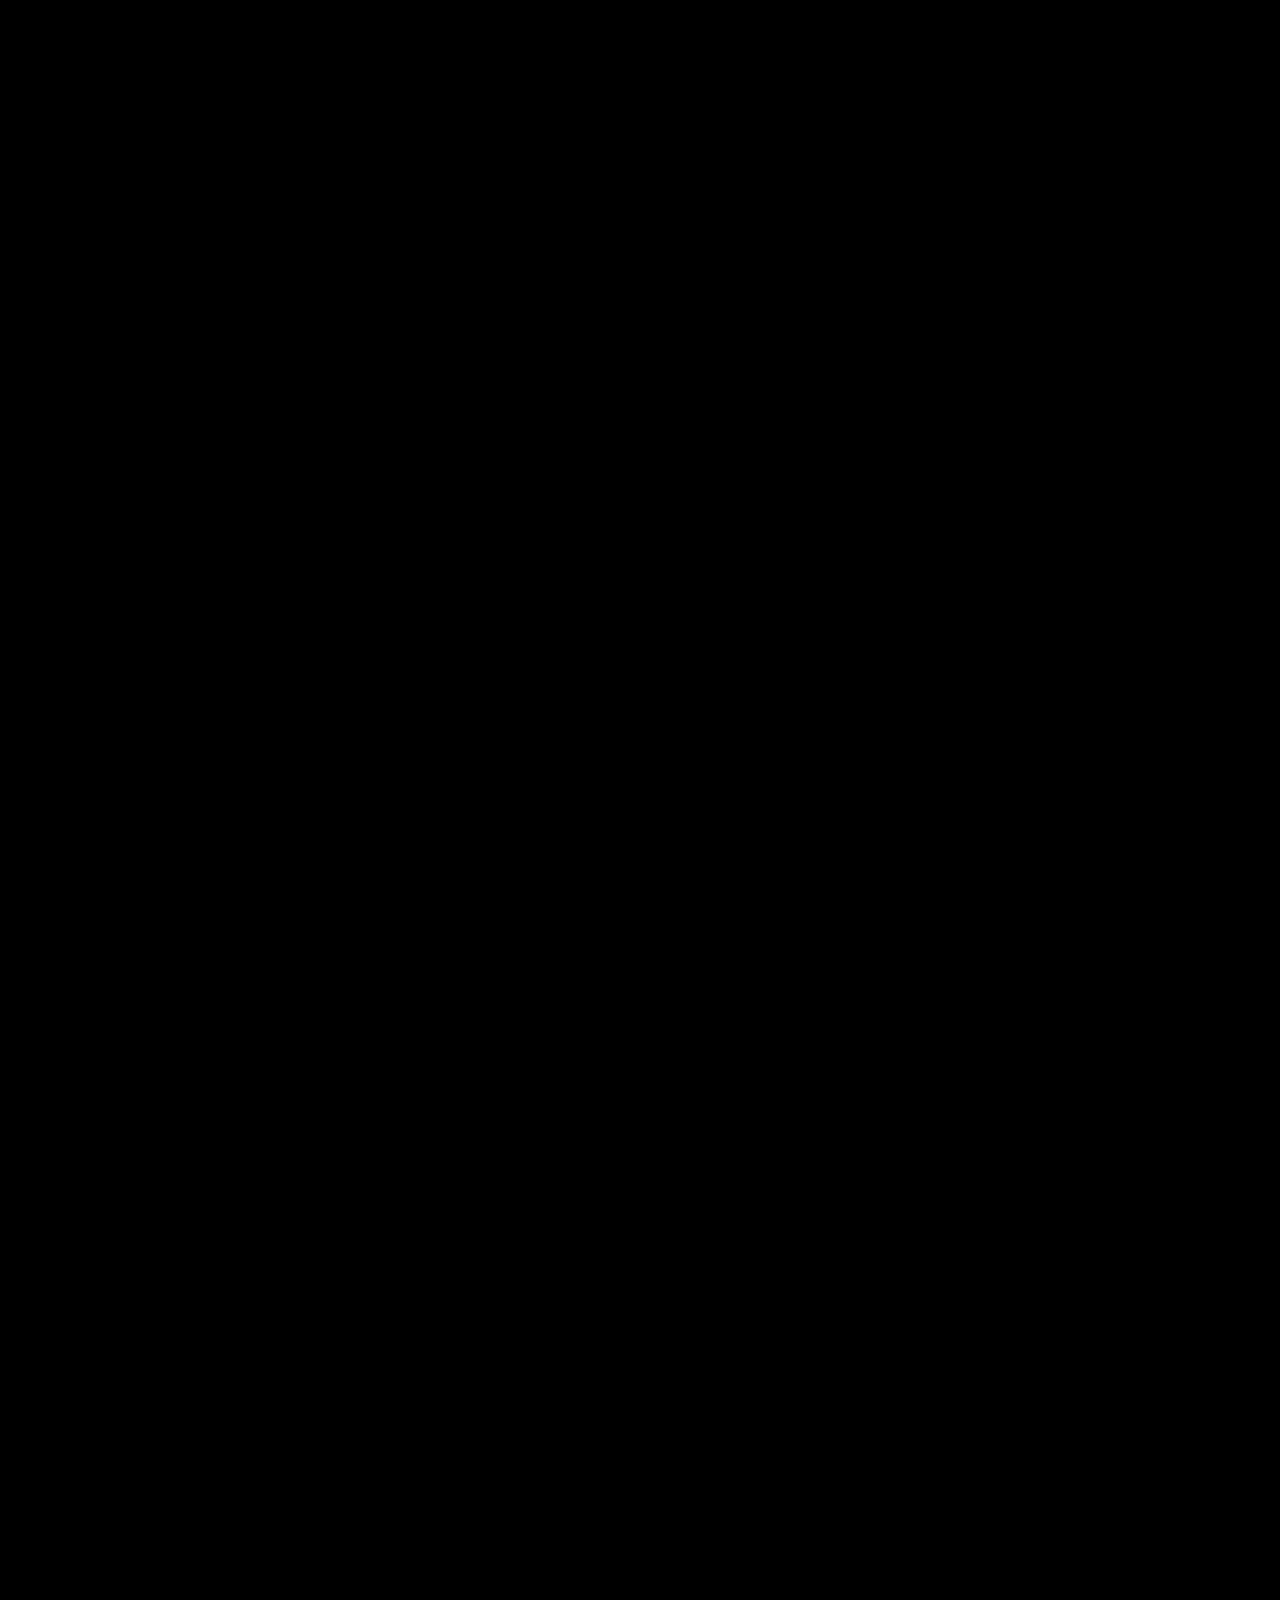
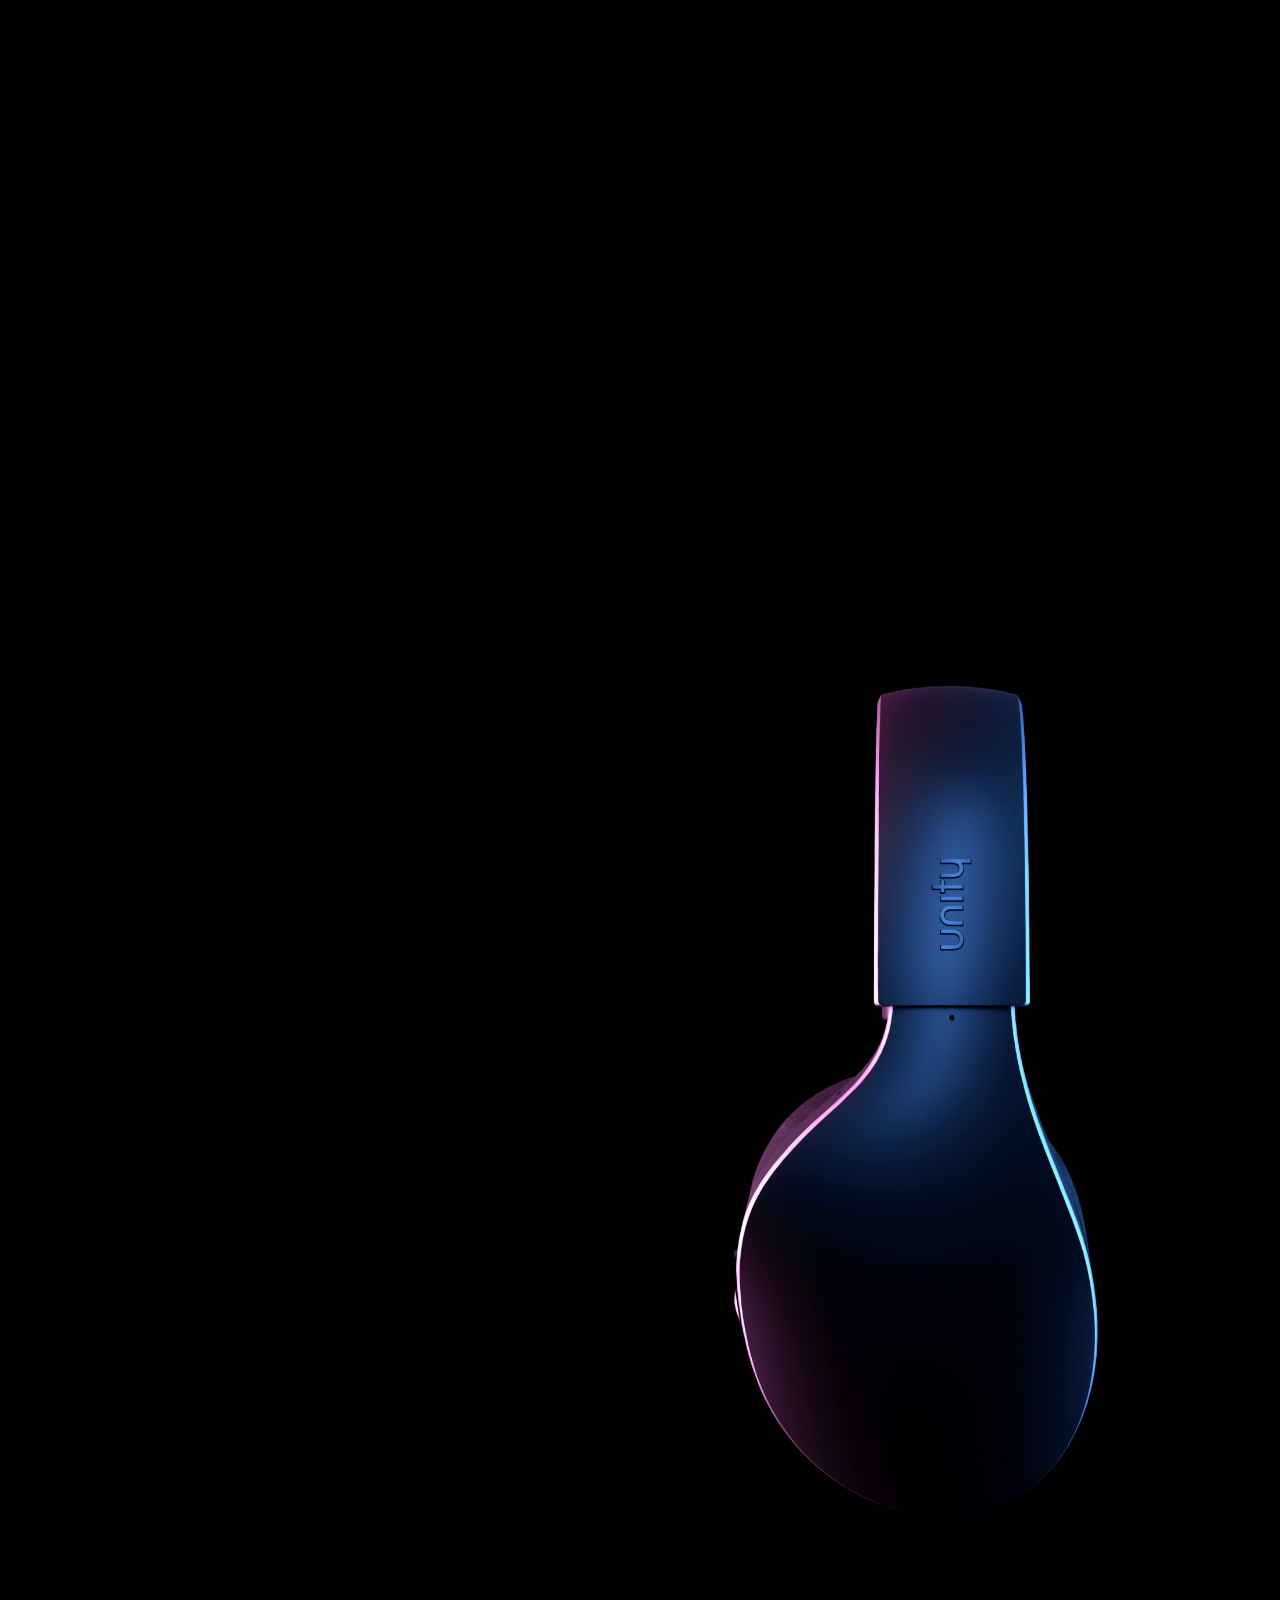
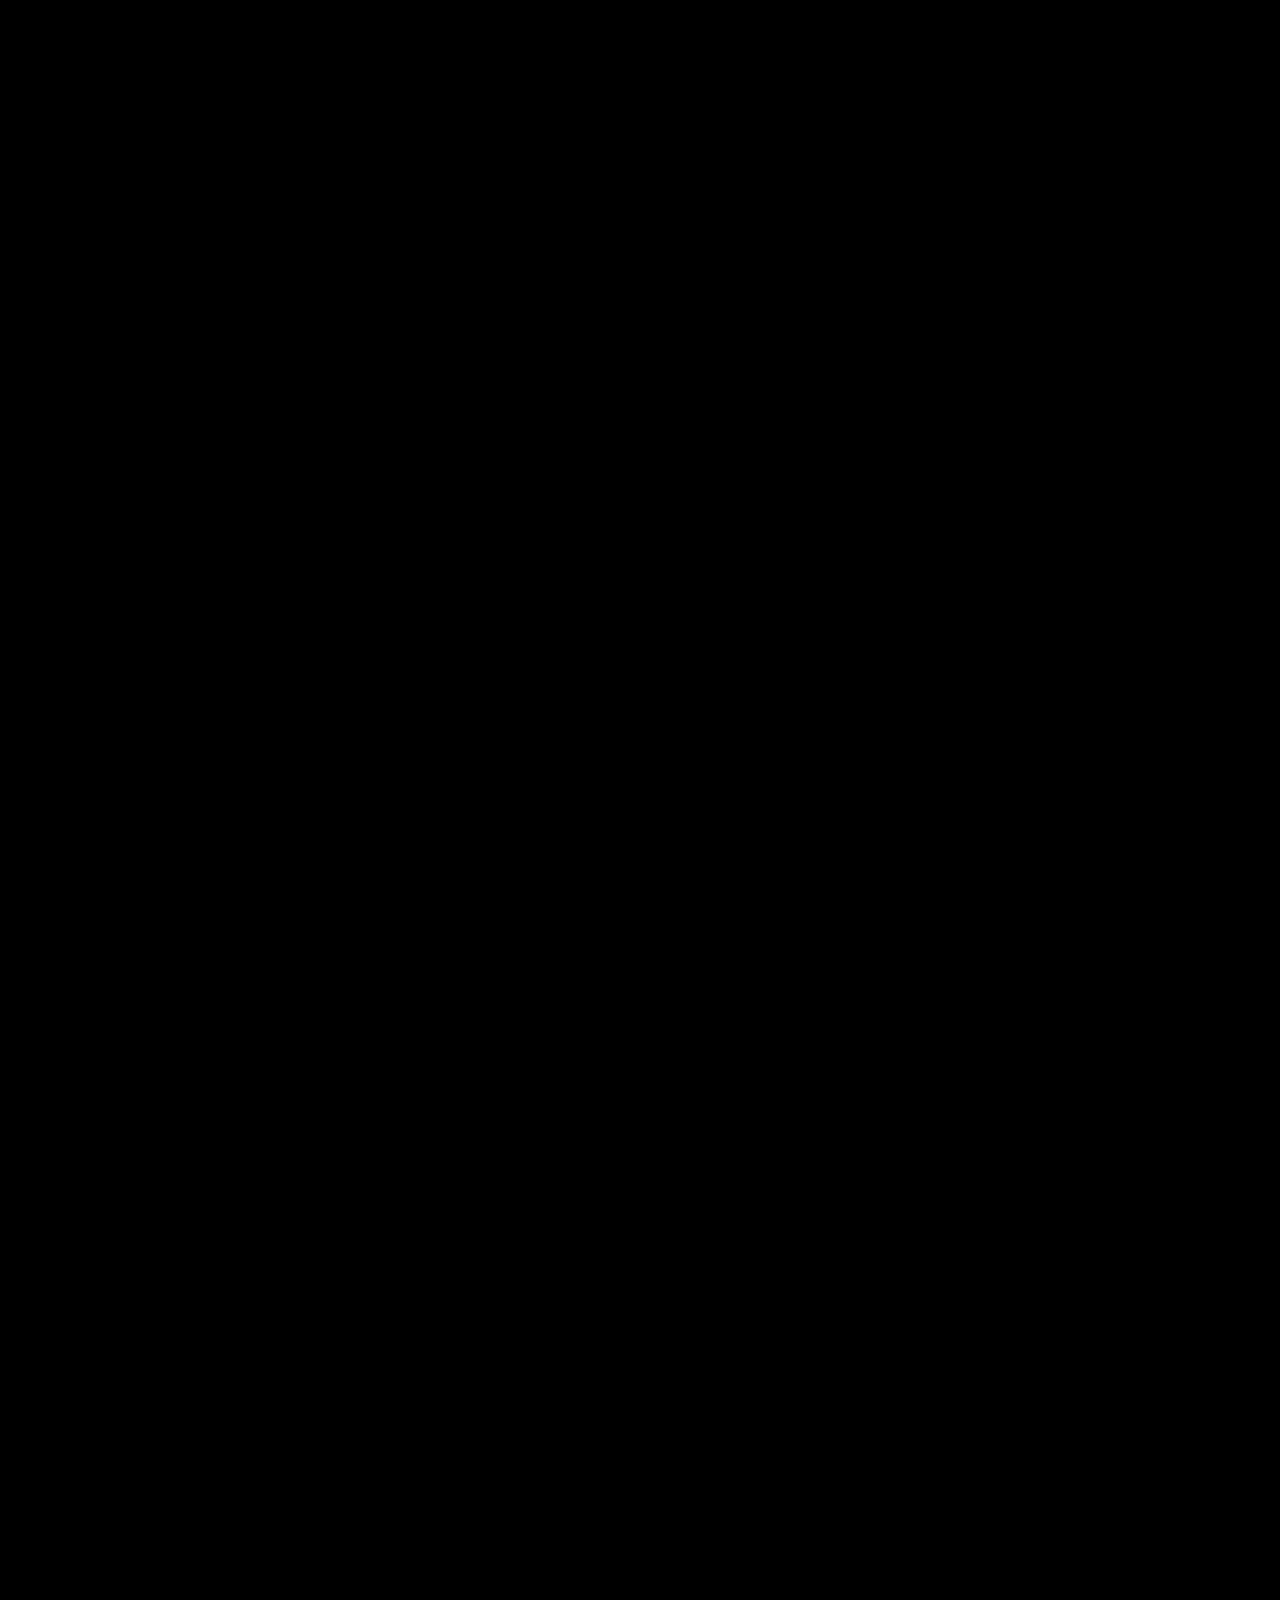
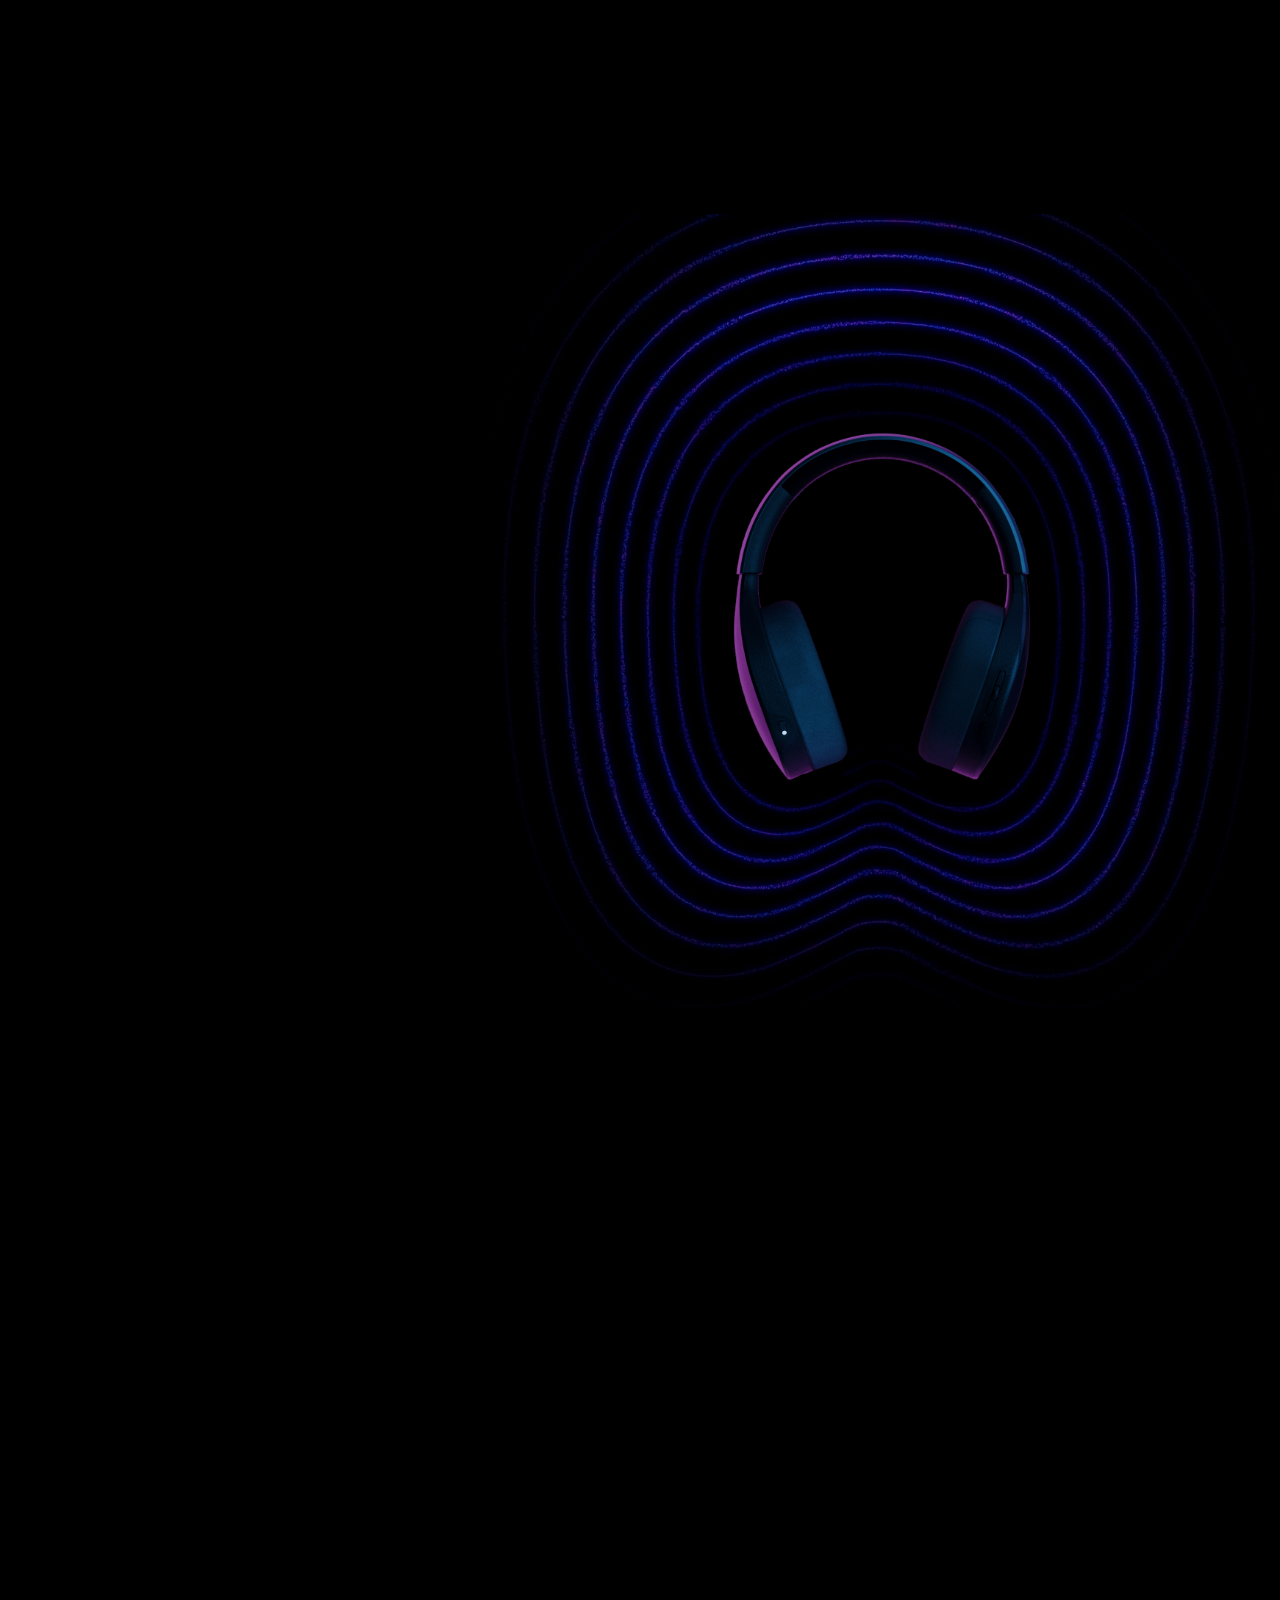
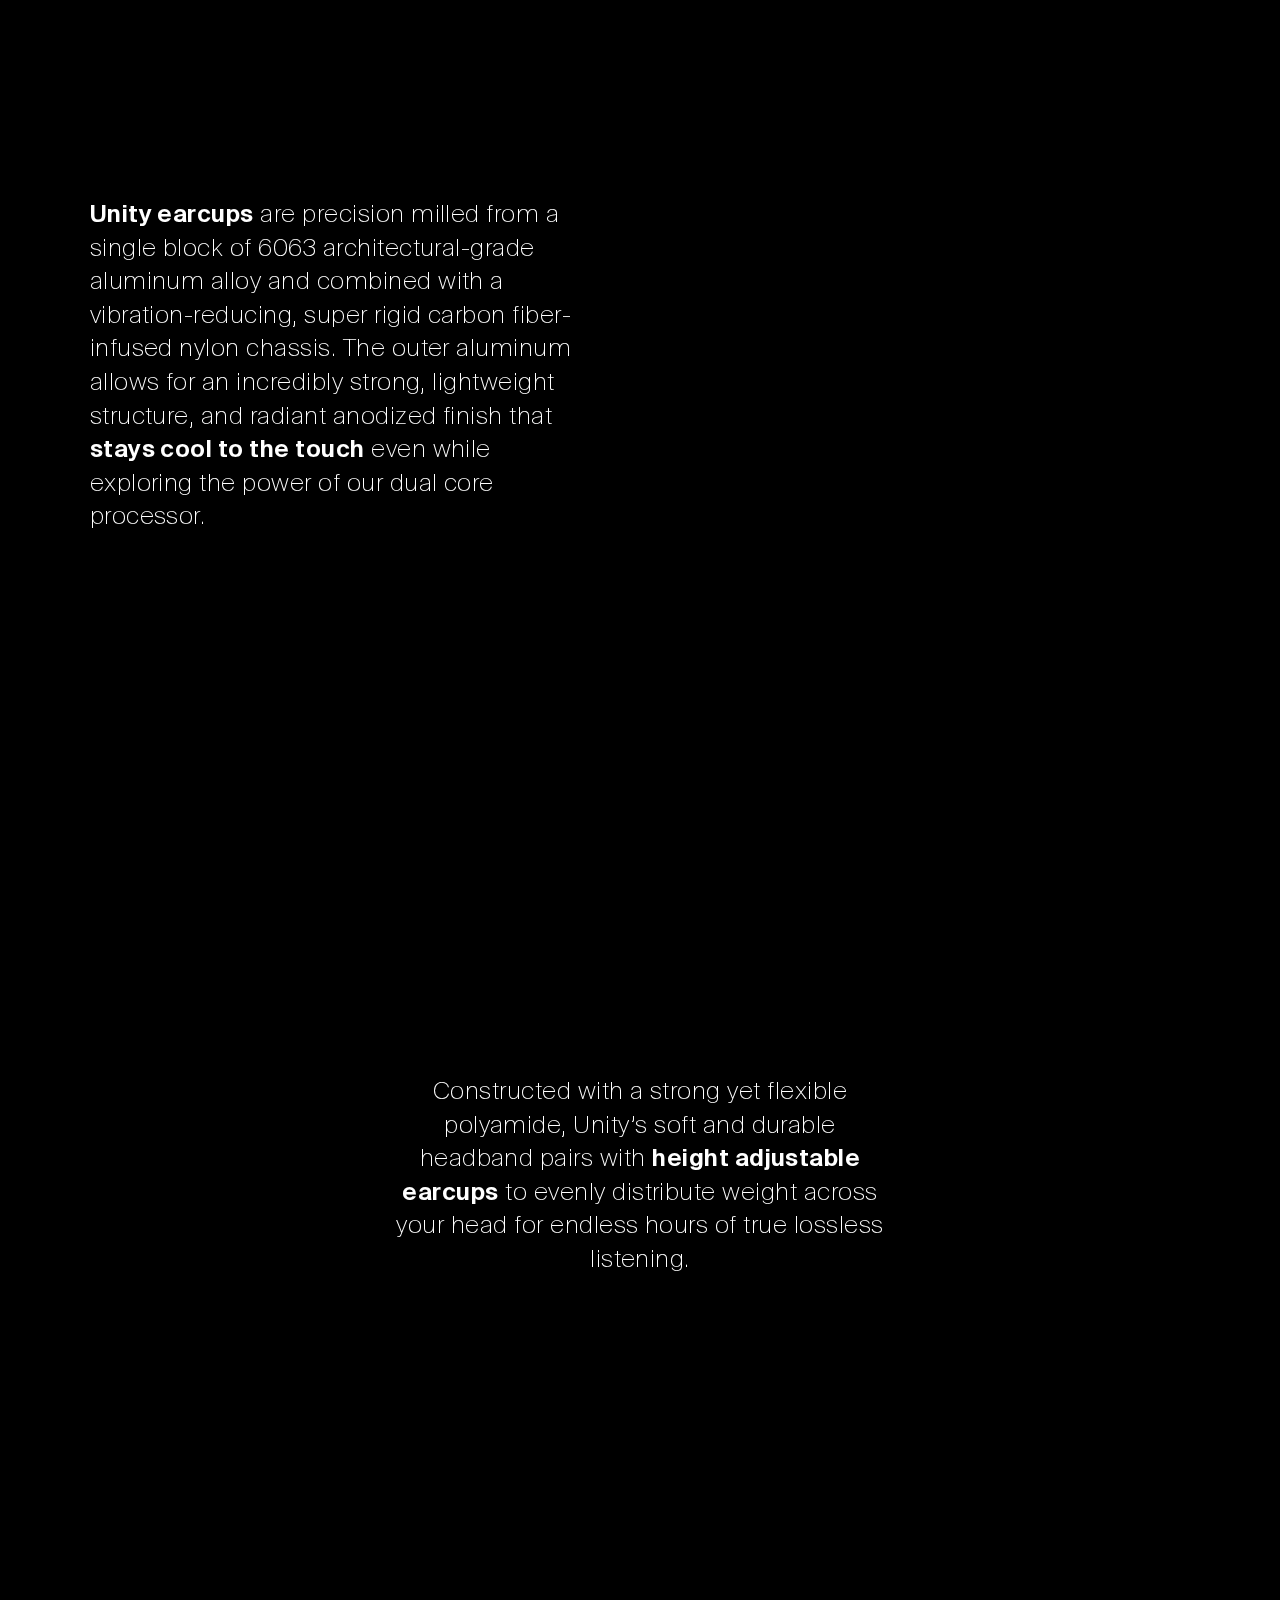
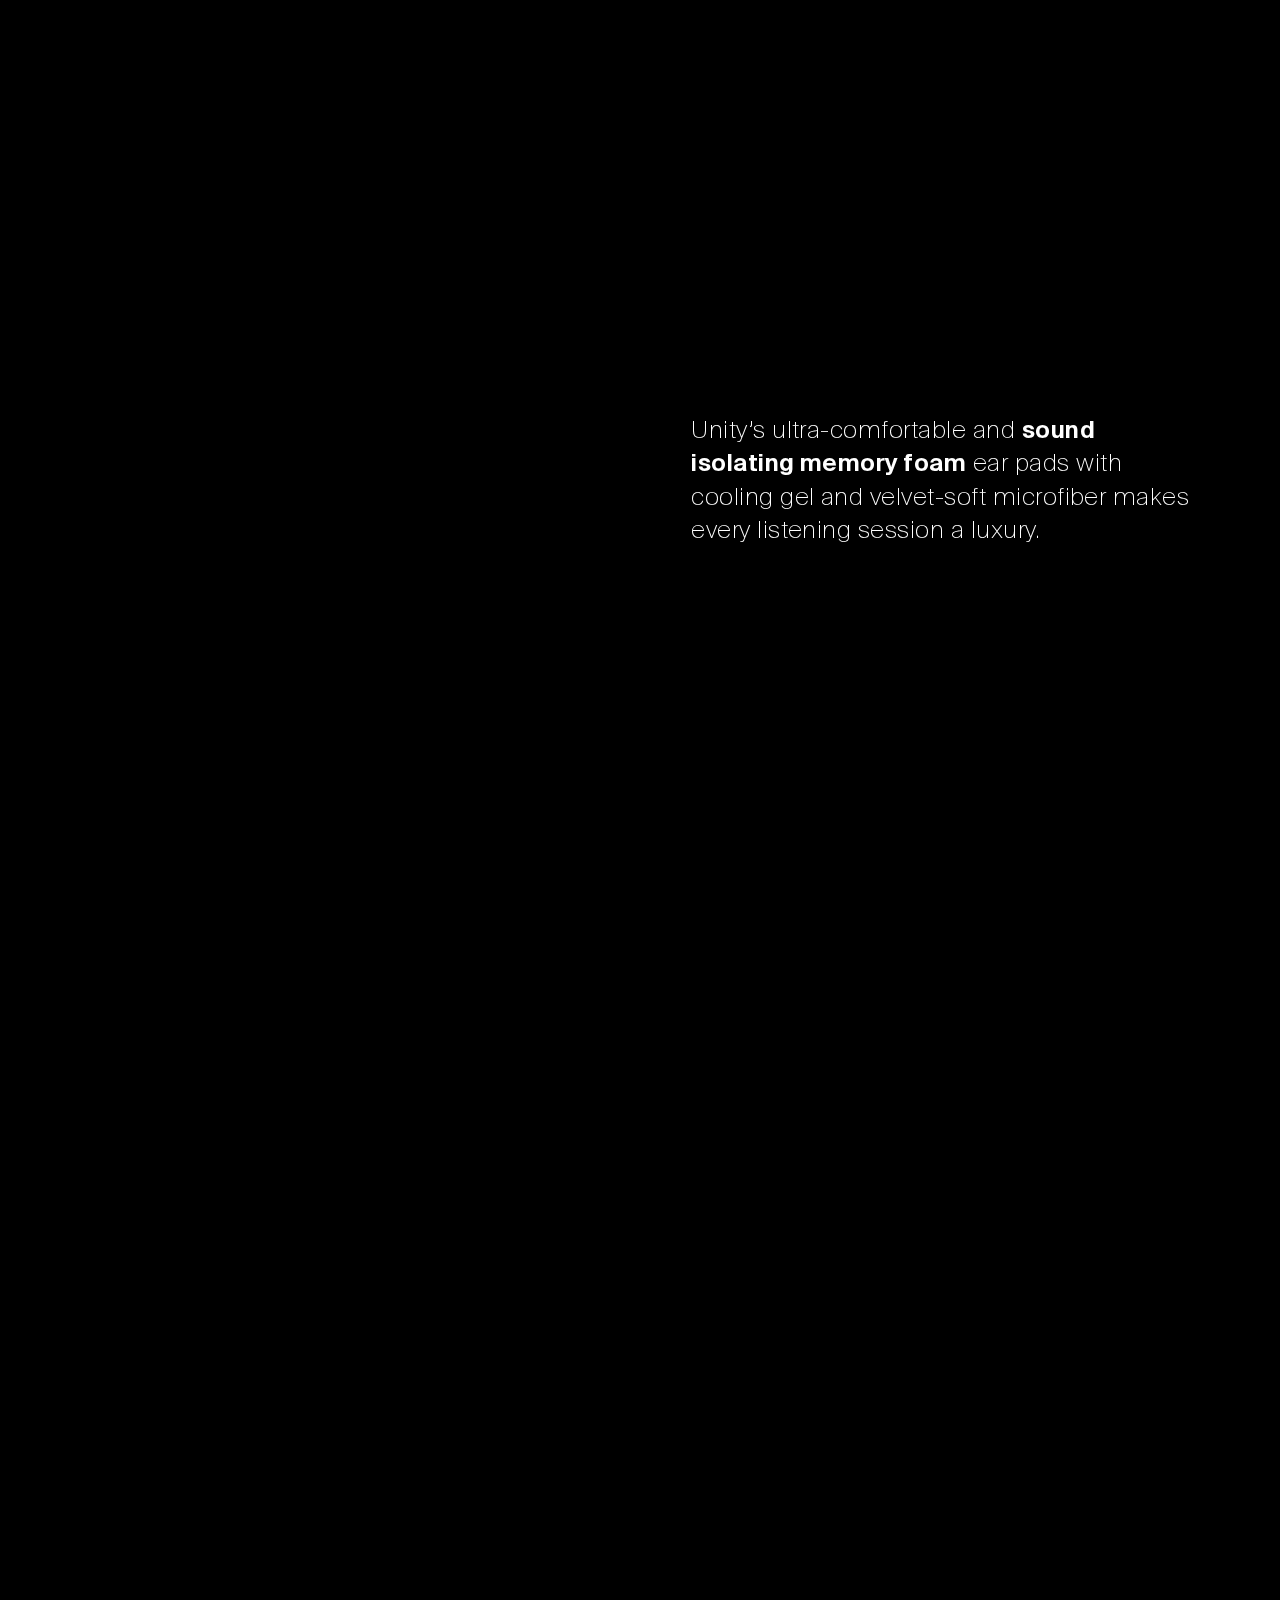
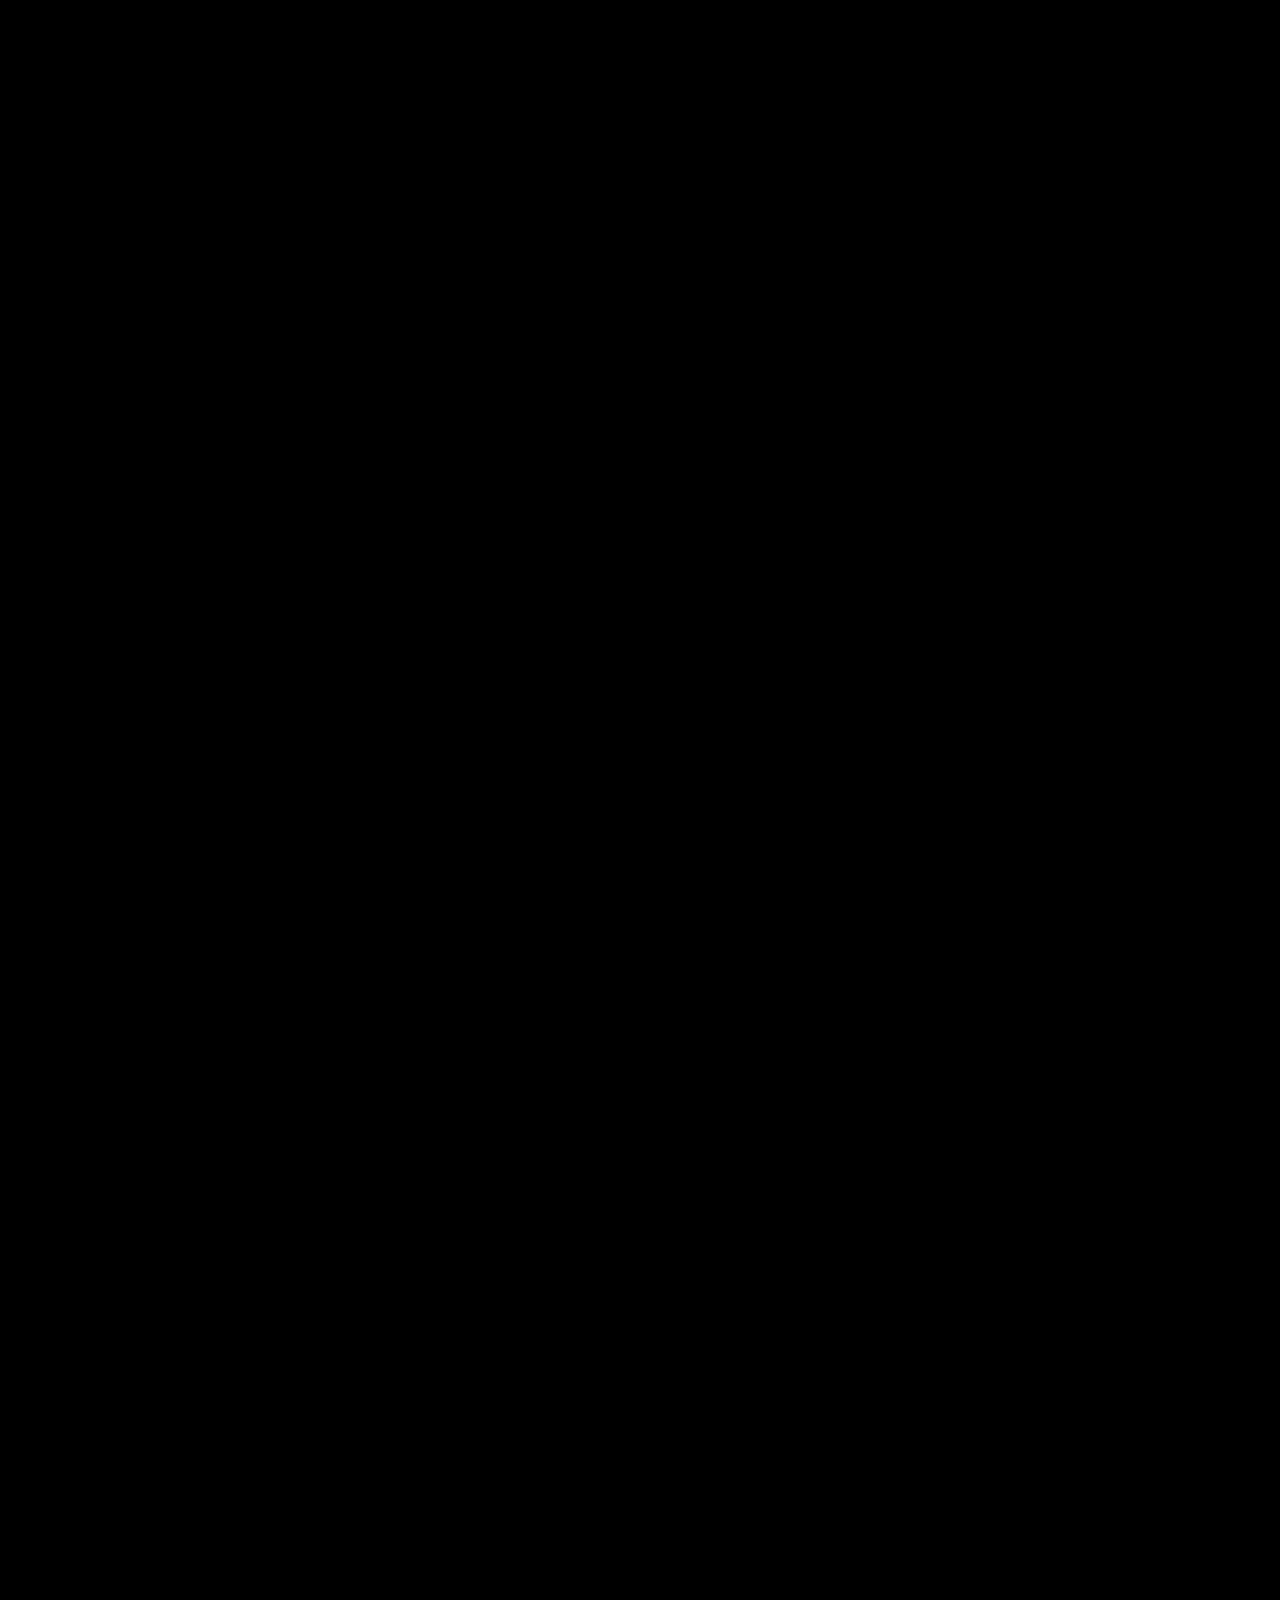
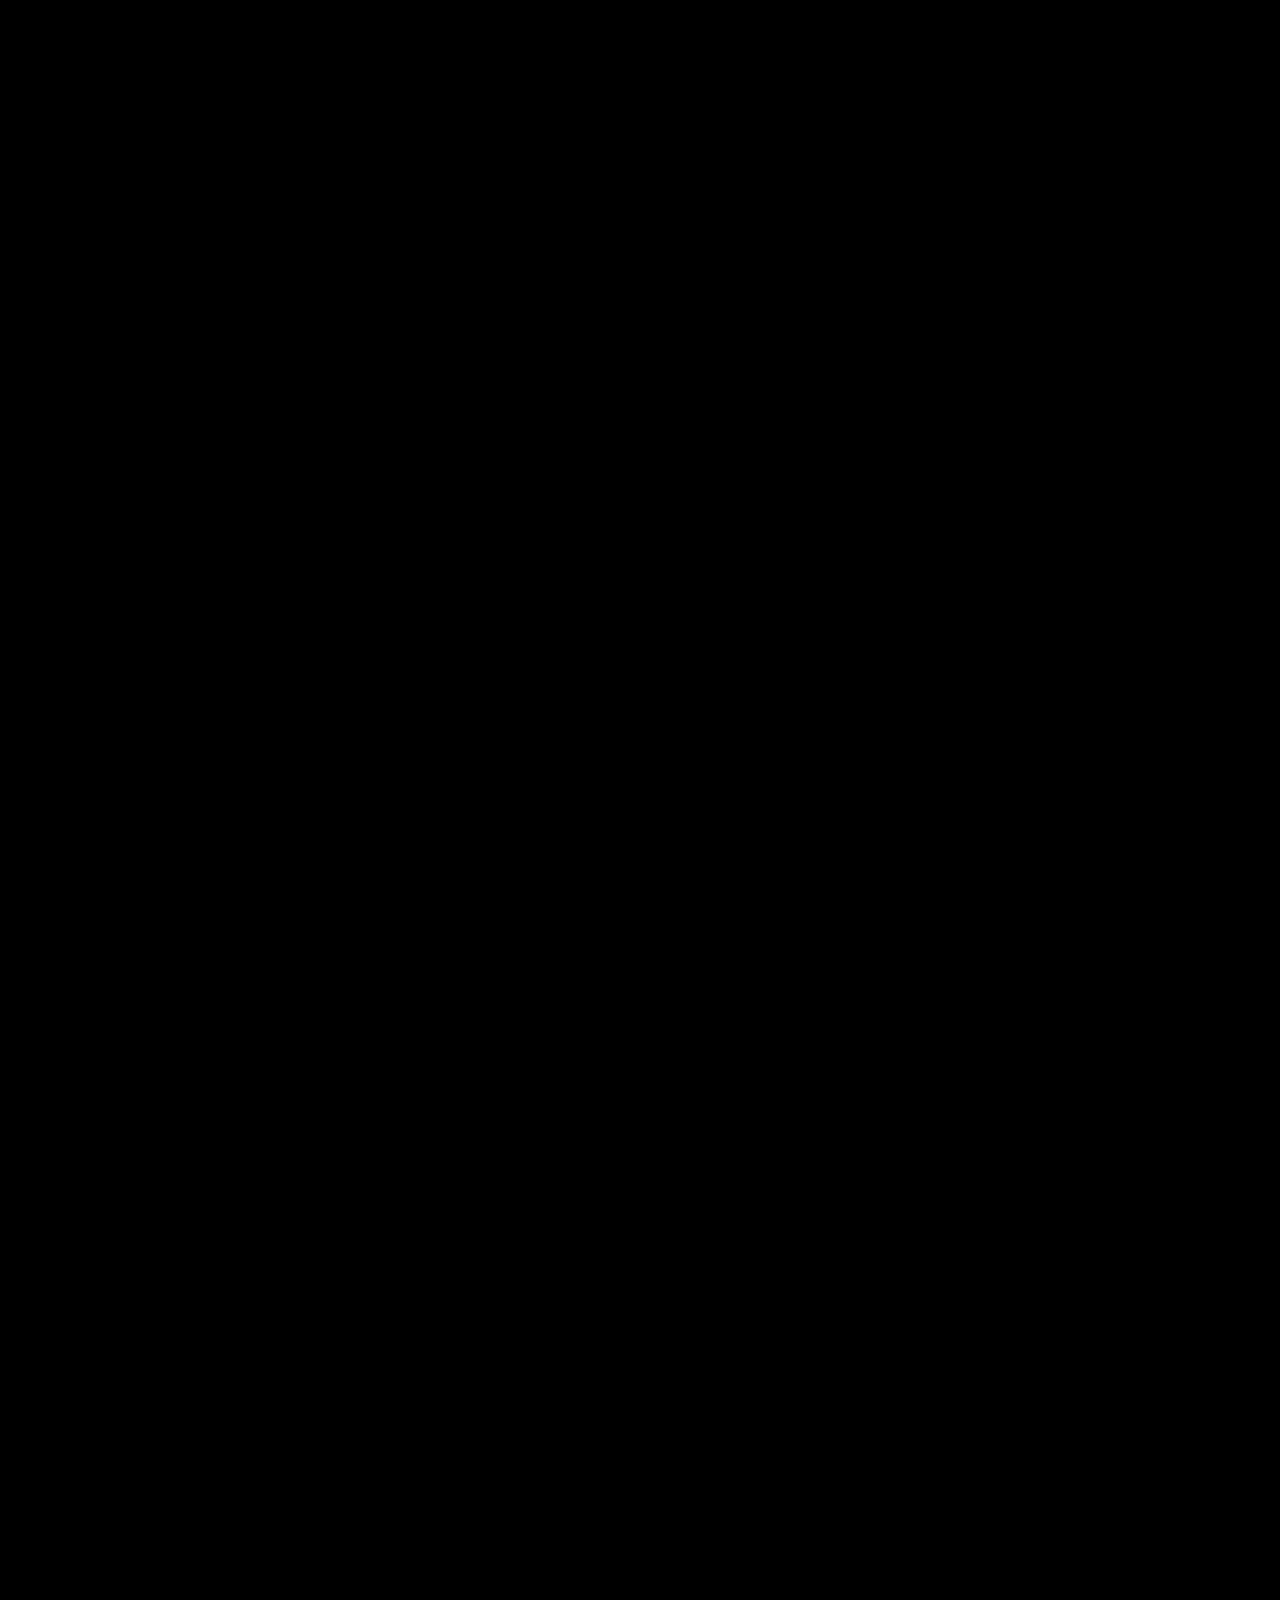
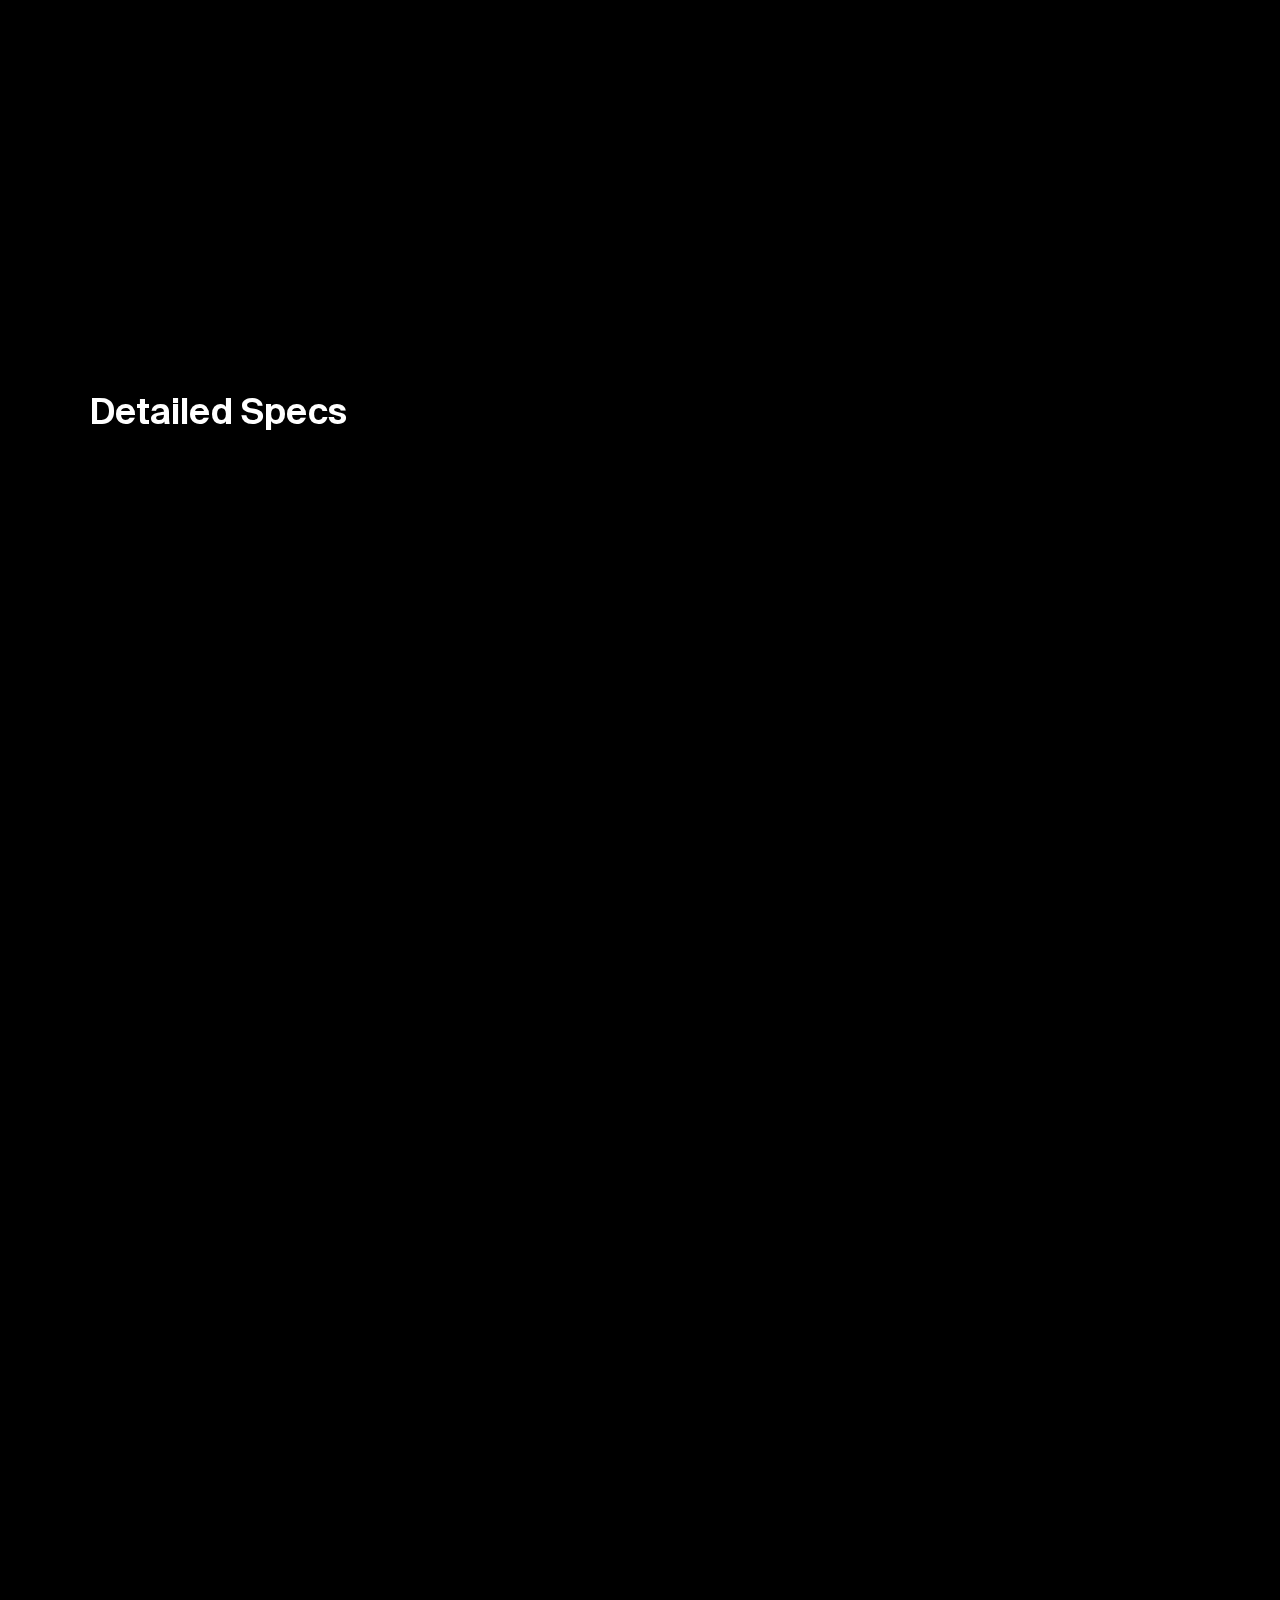
==== commit 55e80472: "small changes" ====
--- a/index.htm
+++ b/index.htm
@@ -1486,6 +1486,1942 @@
          <div class="overlay-backdrop" style="display:none"></div>
          <div class="gl-bg-fix"></div>
       </div>
-      <script id="__NEXT_DATA__" type="application/json">{"props":{"pageProps":{"data":{"page":{"seo":{"metaTitle":"UNITY","_type":"seo","shareImage":{"_type":"image","asset":{"_ref":"image-9671b5961e0973f9d7b1056cf816179f936262de-1920x1920-jpg","_type":"reference"}},"metaDescription":"Unity is the first wifi headphone which can stream lossless uncompressed Hi-Res audio up to 96kHz 24-bit depth audio quality wirelessly"},"sections":{"app":{"streamingSourcesContent":[{"children":[{"_key":"39f62497366c","_type":"span","marks":[],"text":"Sync your go-to music streaming providers and local media servers all in one place for convenient "},{"_type":"span","marks":["strong"],"text":"multisource listening","_key":"85fb846bf9df"},{"_type":"span","marks":[],"text":".","_key":"e0feff78337f"}],"_type":"block","style":"normal","_key":"e6d69fbcf14a","markDefs":[]}],"_type":"appSection","_id":"appSection","streamingSourcesTitle":"Multisource Music Player","_updatedAt":"2023-09-21T18:06:24Z","downloadAppStoreLink":"https://apps.apple.com/us/app/hed-unity/id1633155374","appContent":[{"markDefs":[],"children":[{"marks":[],"text":"Take control of Unity’s Full-Fidelity—True Lossless streaming over Wi-Fi—and the full wealth of revolutionary features on your iOS or Android device.","_key":"c9d62c646b05","_type":"span"}],"_type":"block","style":"normal","_key":"9ea1aaf1d76a"},{"_type":"block","style":"normal","_key":"60563d46701f","markDefs":[],"children":[{"_type":"span","marks":[],"text":"The Unity App enables ","_key":"7104834127530"},{"_key":"511fc4d55095","_type":"span","marks":["strong"],"text":"easy over-the-air updates"},{"text":" that will continue to grow and reveal new powerful capabilities.","_key":"0c091b6d037b","_type":"span","marks":[]}]}],"_createdAt":"2021-07-28T20:23:12Z","downloadGooglePlayLink":"https://play.google.com/store/apps/details?id=com.hedtechnologies.hedphonesapp","appTitle":"Unity App","_rev":"UDffrMoNSJkUc2Oa4d2Bqn","title":"The App"},"accessories":{"title":"Accessories","addOnsDisplayTitle":"Add-Ons","_createdAt":"2021-07-28T20:23:21Z","horizontalImageGallery":{"images":[{"_type":"image","alt":"Unity Headphone Accessories","_key":"1b7496c29c06","asset":{"_type":"reference","_ref":"image-e50817d877b73e6ac4241e439c431fd38647f7eb-786x532-png"}},{"alt":"Soft accessory case closed","_key":"40c52d1d6c2d","asset":{"_ref":"image-37fa4aeec4c79062755078a1bb61913217fea407-786x532-png","_type":"reference"},"_type":"image"},{"_type":"image","alt":"Soft accessory case open","_key":"6e67403a1360","asset":{"_ref":"image-9bfca652baedfcde15facf18e330c646dc0547d6-786x532-png","_type":"reference"}},{"_type":"image","alt":"Unity Headphone cables and zipper pouch","_key":"4751addf02a5","asset":{"_ref":"image-c62c51a9e0514f9b3d22391ab4cf7444763241f6-786x532-png","_type":"reference"}}],"_type":"imageGallery"},"factsheet":[{"_type":"fact","_key":"28a699cc576b","title":"Unity SkyDex Protective Case","content":[{"_key":"5082077bd4f1","markDefs":[],"children":[{"_type":"span","marks":[],"text":"Your investment is worth protecting. Unity is packaged with a sustainably-made carrying case outfitted with state-of-the-art, military grade protection technology custom-engineered by SKYDEX. The company's proprietary, geometry-based matting shelters Unity from even the most extreme elements.","_key":"0902e3550059"}],"_type":"block","style":"normal"}]},{"_type":"fact","_key":"a7ee5e1f7491","title":"High Quality Cables","content":[{"markDefs":[],"children":[{"_type":"span","marks":[],"text":"USB-C to Aux Adaptor","_key":"371a87a382e9"}],"level":1,"_type":"block","style":"normal","_key":"18758fc0a67c","listItem":"bullet"},{"_type":"block","style":"normal","_key":"3578fa304189","listItem":"bullet","markDefs":[],"children":[{"_type":"span","marks":[],"text":"USB-C to USB-A Charging Cable","_key":"d674c2e25477"}],"level":1},{"_key":"ee732fa003c2","listItem":"bullet","markDefs":[],"children":[{"text":"Soft accessory case","_key":"451c62b68756","_type":"span","marks":[]}],"level":1,"_type":"block","style":"normal"}]}],"displayTitle":"Included Accessories","squareImageGallery":{"images":[{"_type":"image","alt":"Soft accessory case closed","_key":"70efe6d34f76","asset":{"_ref":"image-65641e558f5f77c90585783ceb80776ca32ab408-725x532-png","_type":"reference"}},{"_key":"61eee3144cc9","asset":{"_type":"reference","_ref":"image-1312f9e57affb915722b911b83f01598f92a7514-532x532-png"},"_type":"image","alt":"Accessory Case open top"},{"_type":"image","alt":"Accessory case open bottom","_key":"8b8b3ddc2177","asset":{"_ref":"image-fe5346706d8a65b0c313dfb18f6d41ae50bbd85c-532x532-png","_type":"reference"}},{"alt":"USB-C to USB-A Charging Cable","_key":"2809b4e7560a","asset":{"_ref":"image-8b2e27f7de9664ee2428f0e266223594dd0cc1dc-532x532-png","_type":"reference"},"_type":"image"},{"_type":"image","alt":"USB-C to Aux Adapter","_key":"599c9fa6d73c","asset":{"_ref":"image-bc97f6f03312ceafaf59f9ad446bd14d764addaa-532x532-png","_type":"reference"}},{"asset":{"_ref":"image-f2615c26cb44aee1f67a387f08b5d216905d08e9-532x532-png","_type":"reference"},"_type":"image","alt":"Cable zipper pouch","_key":"5aa8cfaf6006"}],"_type":"imageGallery"},"_type":"accessoriesSection","_updatedAt":"2021-10-25T18:54:07Z","addOns":[],"_rev":"3ey1ffnp911LU2CE5nNkQ2","_id":"accessoriesSection"},"faq":{"_id":"faqSection","_createdAt":"2021-07-28T20:23:26Z","displayTitle":"Frequently Asked Questions","_updatedAt":"2023-04-13T17:53:55Z","_type":"faqSection","_rev":"LoUaXKbKez0m9qy7EnQmjL","faqHelpLink":{"_type":"navLink"},"title":"FAQ","faqs":[{"title":"What Is Unity?","content":[{"_type":"block","style":"normal","_key":"5d4fd4d0c6b8","markDefs":[],"children":[{"_type":"span","marks":[],"text":"Unity is the world’s first wireless high-definition lossless audio headset. With noise reduction, enhanced hearing, voice control, social music sharing and a companion app that integrates popular music services into one place, Unity is a revolution in audio entertainment.\n","_key":"a1aed9016e23"}]}]},{"title":"Unity offers Wi-Fi listening capabilities. What does that mean?","content":[{"children":[{"_key":"4d2753078afb","_type":"span","marks":[],"text":"In the past, headphones and headsets have either been wired or wireless via Bluetooth. Wired solutions are cumbersome and limiting, and wireless Bluetooth tends to make audio sound subpar. But with Wi-Fi, audio can be provided in a high-definition format that is just as good as a wired connection. Unity is the only platform on the market with Wi-Fi in this regard."}],"_type":"block","style":"normal","_key":"3fc31959f395","markDefs":[]}]},{"title":"What platforms is Unity’s app supported on?","content":[{"children":[{"text":"Unity's app supports iOS 14 and later, iPadOS 14 and later, and Android 9 and later devices.","_key":"32f2e784d5c4","_type":"span","marks":[]}],"_type":"block","style":"normal","_key":"144677c1f298","markDefs":[]}]},{"title":"Can Unity be controlled from a Windows or MacOS PC?","content":[{"markDefs":[],"children":[{"_type":"span","marks":[],"text":"Unity cannot be controlled from a PC. It can only be controlled or used through an iOS, iPadOS or Android device.","_key":"577451fd4e8b"}],"_type":"block","style":"normal","_key":"2de47132b8b7"}]},{"title":"What types of services does Unity support?","content":[{"children":[{"_type":"span","marks":[],"text":"Unity has partnered with Qobuz for lossless and high-definition audio, as well as Spotify and other major streaming platforms. In addition, Qobuz provides true lossless and high-definition audio streaming.","_key":"765cea4f00e6"}],"_type":"block","style":"normal","_key":"e430a71e5409","markDefs":[]}]},{"title":"Is Wi-Fi connectivity required for Unity to function?","content":[{"style":"normal","_key":"81d65c43be9e","markDefs":[],"children":[{"_type":"span","marks":[],"text":"Unity can function without Wi-Fi connectivity; however, high-definition lossless music will not be available, nor will advanced voice commands.","_key":"67be89b0f80c"}],"_type":"block"}]},{"title":"Can Unity be used as a Spotify Connect device?","content":[{"style":"normal","_key":"79373066ef2d","markDefs":[],"children":[{"_type":"span","marks":[],"text":"Unity can be used as a Spotify Connect device by using any device with the Spotify app, clicking or tapping on the Spotify Connect icon, and selecting the Unity device for playback. This will allow high-quality streaming without the quality loss present when using Bluetooth.","_key":"a807eda03073"}],"_type":"block"}]},{"title":"Does Unity play back files on my device?","content":[{"style":"normal","_key":"8a989093d158","markDefs":[],"children":[{"text":"Unity can play virtually any known audio format through the Unity app. Permissions may be requested by the Unity app to do so.","_key":"dd40ef5696d6","_type":"span","marks":[]}],"_type":"block"}]},{"title":"Can Unity be used as a phone headset?","content":[{"style":"normal","_key":"d022608b53e1","markDefs":[],"children":[{"_key":"382f0b133f6a","_type":"span","marks":[],"text":"Unity can be used as a phone headset via Bluetooth."}],"_type":"block"}]},{"title":"How long does Unity's battery last?","content":[{"markDefs":[],"children":[{"_type":"span","marks":[],"text":"Unity can last from 6-8 hours providing Hi-Res or Bluetooth listening. We are constantly working to optimize and extend our streaming time by OTA software update.","_key":"d4cad9ed2be5"}],"_type":"block","style":"normal","_key":"60ea8c822381"}]},{"title":"How long does Unity take to charge?","content":[{"markDefs":[],"children":[{"_type":"span","marks":[],"text":"Unity requires 90 minutes to charge to 100%, and 60 minutes to charge to 80%. ","_key":"3e9fbd7672e1"}],"_type":"block","style":"normal","_key":"c90a43a6429f"}]},{"title":"Can Unity be used as a wired headset?","content":[{"_key":"1a4093ba2d35","markDefs":[],"children":[{"_type":"span","marks":[],"text":"Unity comes with a 1/8\" or 3.5mm adapter that can be used to plug in commonly available cables into a wired source.","_key":"c9128f2f2f15"}],"_type":"block","style":"normal"}]},{"title":"What support and warranty is provided with Unity?","content":[{"children":[{"_type":"span","marks":[],"text":"Unity provides a two-year warranty from the date of purchase. Support is provided through the Unity app available at the Apple App store or Google Play store.","_key":"08eabb07b5fa"}],"_type":"block","style":"normal","_key":"b93d5312cdb8","markDefs":[]}]},{"title":"Will Unity offer new features in the future?","content":[{"_type":"block","style":"normal","_key":"deff464f4c94","markDefs":[],"children":[{"_type":"span","marks":[],"text":"Unity is a living platform and will have additional features announced in the ","_key":"f32b3d1a2247"},{"_type":"span","marks":["1f28e13dfc05"],"text":"near future","_key":"aa16bafff095"},{"_key":"323f950617d3","_type":"span","marks":[],"text":"."}]}]},{"title":"Is having a Wi-Fi device on my head safe?","content":[{"style":"normal","_key":"5bfc6f9bd4f9","markDefs":[],"children":[{"_key":"76f98cd8ebb4","_type":"span","marks":[],"text":"Yes, just like all current mobile phones, Unity meets all safety requirements for RF and EMC. Certifications and test reports are available upon request."}],"_type":"block"}]}]},"purchaseOverview":{"_type":"purchaseOverviewSection","_id":"purchaseOverviewSection","infoBlocks":[{"_type":"infoBlock","icon":"calendar","_key":"3a9fe8527287","title":"Unity Warranty","content":[{"markDefs":[],"children":[{"_type":"span","marks":[],"text":"Your headset includes a ","_key":"6070e9542c390"},{"text":"two year hardware warranty","_key":"9cae0e46979d","_type":"span","marks":["strong"]},{"_type":"span","marks":[],"text":" against manufacturing defects or malfunction.","_key":"6d4876696add"}],"_type":"block","style":"normal","_key":"0bbb0288edd3"}]},{"_type":"infoBlock","icon":"shipping","_key":"591be3a42d4b","title":"Free Shipping*","content":[{"_type":"block","style":"normal","_key":"1a6dc3ea7875","markDefs":[],"children":[{"_key":"916cc94948270","_type":"span","marks":[],"text":"Your order will ship within 2-3 weeks."}]},{"markDefs":[],"children":[{"_key":"e1fcd451070c","_type":"span","marks":[],"text":"Product will ship only to the following countries: USA, Canada, UK, Ireland, Italy, Austria, France, Netherlands, Belgium, Germany, Sweden, Finland, Denmark, Spain, Australia, Switzerland, Norway, Portugal."}],"_type":"block","style":"normal","_key":"c9fb2aa844bb"},{"_type":"block","style":"normal","_key":"11a5f9339348","markDefs":[],"children":[{"text":"*Canada and Australia standard shipping rates will apply.","_key":"5657a94d2a9a","_type":"span","marks":[]}]}]},{"_key":"6103abf26c4c","title":"Buy Now, Pay Later","content":[{"_type":"block","style":"normal","_key":"db649e2afa08","markDefs":[],"children":[{"_type":"span","marks":[],"text":"Finance partner details coming soon.","_key":"5774e5cd0cdf0"}]}],"_type":"infoBlock","icon":"money"},{"_key":"7258fd6a20d2","title":"Purchase with Cryptocurrency","content":[{"markDefs":[],"children":[{"_type":"span","marks":[],"text":"Partner details coming soon","_key":"c693e068d16b0"}],"_type":"block","style":"normal","_key":"706f0ac4a130"}],"_type":"infoBlock","icon":"bitcoin"}],"title":"Purchase Overview","_updatedAt":"2023-03-30T17:05:24Z","displayTitle":"Bring Unity Home","_createdAt":"2021-07-28T20:24:01Z","_rev":"z6IICCWidnrgwqKa4q2T48"},"introduction":{"_id":"introductionSection","_updatedAt":"2023-09-21T18:10:30Z","section1Title":"Hear the difference","section2Title":"A whole new paradigm","title":"Introducing Unity","_createdAt":"2021-07-28T20:10:49Z","section2Content":[{"_type":"block","style":"normal","_key":"dd1f4cadabae","markDefs":[],"children":[{"_type":"span","marks":[],"text":"Go beyond Bluetooth™ with an innovative wireless protocol that streams ","_key":"892b0982fdc00"},{"_type":"span","marks":["strong"],"text":"true lossless audio","_key":"799807eeb0d7"},{"_type":"span","marks":[],"text":".","_key":"60966f3b63a8"}]},{"_type":"block","style":"normal","_key":"d9b25cf4690a","markDefs":[],"children":[{"_type":"span","marks":[],"text":"Unity leverages the power of Wi-Fi to seamlessly deliver every bit of data that uncompressed sound demands. It's better than high-fidelity: It's Full-Fidelity.","_key":"c11f8e4be0ae0"}]}],"_type":"introductionSection","section3Content":[{"style":"normal","_key":"2400e896b41c","markDefs":[],"children":[{"_key":"ea76bb6817980","_type":"span","marks":[],"text":"Unity brings you onto the soundstage. Hear "},{"_type":"span","marks":["strong"],"text":"wireless audio like never before","_key":"447873406bca"},{"_type":"span","marks":[],"text":", with professional-grade 40mm drivers that deliver 24bit/96kHz sound. Active environmental sound management and a customizable 9-frequency band EQ means you'll feel every beat, verse, and note, from the highest highs to the lowest lows.","_key":"3d8a43ec699d"}],"_type":"block"}],"section3Title":"The one you've been waiting for","section1Content":[{"_type":"block","style":"normal","_key":"0176f8118ea4","markDefs":[],"children":[{"_type":"span","marks":[],"text":"The status quo has been shattered. Unity’s proprietary ","_key":"42a7140fd51c0"},{"_type":"span","marks":["strong"],"text":"Full-Fidelity","_key":"5e9ca8efd2b7"},{"_type":"span","marks":[],"text":"™ ","_key":"64588a5513fe"},{"marks":["strong"],"text":"Standard","_key":"49adf2111db0","_type":"span"},{"text":" delivers unprecedented, truly lossless audio exactly as it was intended to be heard. Surround yourself in pristine sound and rediscover your favorite music in a comfortable all-in-one, over-ear, completely wireless device.","_key":"c5e02c257f5d","_type":"span","marks":[]}]}],"section4Content":[{"children":[{"_type":"span","marks":[],"text":"The ","_key":"0245436c84480"},{"_type":"span","marks":["strong"],"text":"Unity Multisource Music Player","_key":"33642809c790"},{"_type":"span","marks":[],"text":" app connects to your favorite services for uninterrupted listening. It's the only audio platform you'll ever need. Stream Qobuz, Spotify, and more. Add your entire music library. The options are limitless.","_key":"b204c193a6cb"}],"_type":"block","style":"normal","_key":"f716eac1fda6","markDefs":[]}],"_rev":"mK05zMPh1zWXw3zPp7aA0G","section4Title":"A universe of sound"},"design":{"_type":"designSection","componentHousingContent":[{"markDefs":[],"children":[{"_type":"span","marks":["strong"],"text":"Unity earcups","_key":"f6edfa309bfe0"},{"_type":"span","marks":[],"text":" are precision milled from a single block of 6063 architectural-grade aluminum alloy and combined with a vibration-reducing, super rigid carbon fiber-infused nylon chassis. The outer aluminum allows for an incredibly strong, lightweight structure, and radiant anodized finish that ","_key":"6417cb9eddc5"},{"_type":"span","marks":["strong"],"text":"stays cool to the touch","_key":"49a5ceee6f36"},{"_key":"6c10dae8a2e4","_type":"span","marks":[],"text":" even while exploring the power of our dual core processor."}],"_type":"block","style":"normal","_key":"118ba1ed3bf7"}],"_updatedAt":"2023-09-13T17:38:39Z","headbandContent":[{"children":[{"_type":"span","marks":[],"text":"Constructed with a strong yet flexible polyamide, Unity’s soft and durable headband pairs with ","_key":"6247167094a00"},{"_type":"span","marks":["strong"],"text":"height adjustable earcups","_key":"1eb14c1b62fa"},{"_type":"span","marks":[],"text":" to evenly distribute weight across your head for endless hours of true lossless listening.","_key":"9333f5e533fd"}],"_type":"block","style":"normal","_key":"5ee8d9e98c13","markDefs":[]}],"_id":"designSection","title":"The Design","earCushionsTitle":" ","componentHousingTitle":" ","earCushionsContent":[{"_type":"block","style":"normal","_key":"80da15a4ec51","markDefs":[],"children":[{"text":"Unity’s ultra-comfortable and ","_key":"8cfe4ef04c670","_type":"span","marks":[]},{"_type":"span","marks":["strong"],"text":"sound isolating memory foam","_key":"dbee1370fd5d"},{"marks":[],"text":" ear pads with cooling gel and velvet-soft microfiber makes every listening session a luxury.","_key":"4738bed6f353","_type":"span"}]}],"_createdAt":"2021-07-28T20:10:54Z","_rev":"UKQhFiylqwangD6SVsPhM7","headbandTitle":" "},"bluetoothLossless":{"_type":"bluetoothLosslessSection","compareText":[{"markDefs":[],"children":[{"_type":"span","marks":[],"text":"Wireless headphones are now an industry standard. But using Bluetooth means losing some of the rich sonic details that makes listening to music such a powerful experience.","_key":"3ed4682c797e0"}],"_type":"block","style":"normal","_key":"4f75578750cc"}],"_id":"bluetoothLosslessSection","title":"True Lossless","_updatedAt":"2023-09-21T18:02:07Z","losslessText":[{"style":"normal","_key":"2099ca3af52b","markDefs":[],"children":[{"_type":"span","marks":[],"text":"Unity is the first wireless headset in the world that features Full-Fidelity. The new ","_key":"953298a70f110"},{"_type":"span","marks":["strong"],"text":"Full-Fidelity","_key":"8b2c7cd9fef6"},{"_type":"span","marks":[],"text":" standard streams true lossless audio over Wi-Fi. That means that you’re not losing a single note. You’re hearing audio as it was intended to be heard.","_key":"40456f46b4ce"}],"_type":"block"}],"_createdAt":"2021-08-26T19:31:08Z","_rev":"V7w6u7tYuiSxSx2oN90QzA"},"technicalSpecs":{"_createdAt":"2021-07-28T20:22:58Z","_id":"technicalSpecsSection","audioContent":[{"_key":"f02619972719","markDefs":[],"children":[{"_type":"span","marks":[],"text":"Unity features ","_key":"cd287d143773"},{"_type":"span","marks":["strong"],"text":"40mm, titanium-coated drivers","_key":"81324f067229"},{"_type":"span","marks":[],"text":" that negate distortion for glitch-free playback, no matter how loud you go. Wide-range frequency response ensures sound maps precisely to the artist's intention.","_key":"ca24f233d631"}],"_type":"block","style":"normal"}],"_updatedAt":"2023-09-22T14:05:53Z","fidelityContent":[{"children":[{"marks":[],"text":"Unity pushes beyond the limits of conventional headphones with a new Full-Fidelity wireless audio standard.","_key":"3a0ffadfbb21","_type":"span"}],"_type":"block","style":"normal","_key":"af62a9c582f6","markDefs":[]},{"style":"normal","_key":"fa17df6f9ce0","markDefs":[],"children":[{"_key":"660c7bc065f50","_type":"span","marks":[],"text":"Enjoy true lossless sound by tapping into the "},{"_type":"span","marks":["strong"],"text":"Unity Multisource Music Player","_key":"c4c8fe306ea1"},{"_type":"span","marks":[],"text":", which uses onboard Wi-Fi functionality to transmit at 24bit/192kHz and supports Hi-Res streaming.","_key":"ad3d32e0d210"}],"_type":"block"},{"style":"normal","_key":"037376618a02","markDefs":[],"children":[{"_type":"span","marks":[],"text":"Connect to your own media storage with support for personal NAS devices, DLNA, UPnP, and FLAC files. You can also sync Unity with your accounts on Spotify. Your taste is complex and diverse. Now, it can be served by ","_key":"35675dce6bda0"},{"_type":"span","marks":["strong"],"text":"one centralized platform","_key":"59499e67128d"},{"_key":"57071b9a7d57","_type":"span","marks":[],"text":"."}],"_type":"block"}],"technicalSpecsContent":[{"_key":"ff6f822dfc8b","markDefs":[],"children":[{"_type":"span","marks":[],"text":"Full Fidelity WiFi streaming ","_key":"682e3e2efd12"},{"text":"True Lossless","_key":"86fdcb965784","_type":"span","marks":["strong"]},{"text":" sample rates up to 24bit/96kHz.\n\nTrue Lossless ","_key":"4b4e04f005a8","_type":"span","marks":[]},{"_type":"span","marks":["strong"],"text":"streaming of FLAC","_key":"91b5497a0285"},{"_type":"span","marks":[],"text":" and Hi-Res music files from music streaming providers or local media server without data loss.\n\n","_key":"3635707cab31"},{"_type":"span","marks":["strong"],"text":"Multisource Music Player","_key":"418eb229cd10"},{"_type":"span","marks":[],"text":" - Access the catalogs and sync existing favorites within multiple music streaming provider accounts, or connect directly to your local media server with the Unity App.\n\nAvailable music streaming partners include Qobuz and Spotify.\n\n","_key":"b7c670f650ab"},{"_type":"span","marks":["strong"],"text":"Over-the-air","_key":"5c065b797acf"},{"_type":"span","marks":[],"text":" (OTA) ","_key":"f3342d83f7cd"},{"marks":["strong"],"text":"Software Updates","_key":"ce386f604430","_type":"span"},{"_key":"3b07ddb00f83","_type":"span","marks":[],"text":" improve and add functionality over time."}],"_type":"block","style":"normal"}],"electronicsContent":[{"markDefs":[],"children":[{"_type":"span","marks":[],"text":"Thanks to an ","_key":"7699f8e2a576"},{"_key":"0c794185c4be","_type":"span","marks":["strong"],"text":"onboard dual core processor"},{"_type":"span","marks":[],"text":", memory and storage, Unity is able to go above and beyond the capabilities of your traditional wireless headphones.","_key":"e23890eda115"}],"_type":"block","style":"normal","_key":"7ff8db9385ab"},{"children":[{"_key":"d6c81f52e8b60","_type":"span","marks":[],"text":"An onboard "},{"_type":"span","marks":["strong"],"text":"IMU (Inertial Measurement Unit)","_key":"ea83e872f3a7"},{"text":" made up of a 3-axis gyroscope, 3-axis accelerometer and a 3-axis compass offer 9-axis of headtracking motion detection for unparalleled immersive listening capabilities.","_key":"dca7772a28a9","_type":"span","marks":[]}],"_type":"block","style":"normal","_key":"dd352fb16c26","markDefs":[]},{"markDefs":[],"children":[{"_type":"span","marks":[],"text":"Unity will continue to evolve and roll out new features that make use of existing powerful hardware capabilities through frequent over-the-air (OTA) updates.","_key":"24b51f34a4a80"}],"_type":"block","style":"normal","_key":"355ffe31151f"},{"markDefs":[],"children":[{"text":"A ","_key":"d937e874a7fc0","_type":"span","marks":[]},{"_key":"5eebc8367333","_type":"span","marks":["strong"],"text":"1,680 mAh battery"},{"_type":"span","marks":[],"text":" provides 6-8 hours of Hi-Res or Bluetooth listening. Listen for an hour after just six minutes of charging, or go from 0 to 100% in 90 minutes.","_key":"4286278b8104"}],"_type":"block","style":"normal","_key":"e41dd450517f"}],"technicalSpecsTitle":"Technical Specs","detailedSpecs":[{"_type":"spec","_key":"60d8bc0d8f3e","title":"Advanced Functionality","content":[{"_type":"block","style":"normal","_key":"960399b2ee8b","markDefs":[],"children":[{"_key":"8c6b27aedff4","_type":"span","marks":["em"],"text":"Full Fidelity WiFi"},{"_key":"cd9bc10b2de4","_type":"span","marks":[],"text":" streaming True Lossless sample rates up to 24bit/96kHz"}]},{"style":"normal","_key":"ca0844368b21","markDefs":[],"children":[{"_type":"span","marks":[],"text":"True Lossless streaming of FLAC and Hi-Res music files from music streaming providers or local media server without compression or data loss","_key":"eb9f70ffc822"}],"_type":"block"},{"children":[{"marks":[],"text":"Multisource Music Player - Access the catalogs and sync existing favorites within multiple music streaming provider accounts or connect directly to your local media server with the Unity App","_key":"795ba89b01f9","_type":"span"}],"_type":"block","style":"normal","_key":"bd4154664ccd","markDefs":[]}]},{"_key":"530de706d252","title":"Premium Headset Functionality","content":[{"_key":"e28eb5d316ae","markDefs":[],"children":[{"_key":"96fbc7c4239c","_type":"span","marks":[],"text":"Bluetooth - SBC and AAC\n\nNoise Cancelling\n\nProgrammable function button for quick or frequently used functions\n\nEQ - presets and user customizable\n\nWired passive listening\n\nPhone Call Clarity - Beamforming noise cancelling microphones\n\niOS and Android companion mobile app"}],"_type":"block","style":"normal"}],"_type":"spec"},{"title":"Electronic Specifications","content":[{"_key":"bd55f8dfb918","markDefs":[],"children":[{"_type":"span","marks":[],"text":"Processor - Dual core 650 MHz 32-bit ARMv7 Processor","_key":"45df3f17ce3e"}],"_type":"block","style":"normal"},{"children":[{"_type":"span","marks":[],"text":"RAM - 1GB 800 MHz DDR3L Memory","_key":"4810593575cc0"}],"_type":"block","style":"normal","_key":"7d8ccd755bc8","markDefs":[]},{"children":[{"_key":"6ff1a4c1cb530","_type":"span","marks":[],"text":"Onboard Storage - 16GB eMMC"}],"_type":"block","style":"normal","_key":"fab6774b13e1","markDefs":[]},{"_type":"block","style":"normal","_key":"288550f1f38e","markDefs":[],"children":[{"marks":[],"text":"Wireless - 2.4GHz Wi-Fi 802.11 b/g/n + BT / BLE 4.2","_key":"8a012667e7580","_type":"span"}]},{"_type":"block","style":"normal","_key":"fcf8d8945476","markDefs":[],"children":[{"_type":"span","marks":[],"text":"Motion Sensor - 9-axis motion sensor (accelerometer, gyro, magnetometer)for head tracking and Audio AR","_key":"e338707c6b920"}]},{"_type":"block","style":"normal","_key":"1a3b0672dd89","markDefs":[],"children":[{"_type":"span","marks":[],"text":"USB Type C - Charging and wired audio","_key":"5804e06ba3670"}]},{"_key":"73c913c4171c","markDefs":[],"children":[{"_type":"span","marks":[],"text":"Battery - Lithium-ion 3.8V, 1680mAh, 6.38Wh","_key":"41de9779cf2c0"}],"_type":"block","style":"normal"},{"children":[{"text":"Charging - USB 5V, 500mA / 1A adapter for faster charging ","_key":"3e7ac69c6a8d","_type":"span","marks":[]}],"_type":"block","style":"normal","_key":"c843fde8279a","markDefs":[]},{"style":"normal","_key":"26c46c3f3c83","markDefs":[],"children":[{"_type":"span","marks":[],"text":"Operating time - 6-8 hours of Hi-Res or Bluetooth listening; We are constantly working to optimize and extend our streaming time by OTA software update","_key":"7241d265f70d"}],"_type":"block"},{"_type":"block","style":"normal","_key":"4f26a9bcea31","markDefs":[],"children":[{"_key":"dd10316967f5","_type":"span","marks":[],"text":"Charging Time - 15min = 20%1h = 80%; 1h30 = 100%"}]},{"children":[{"_type":"span","marks":[],"text":"Software Update- OTA","_key":"4aebfe8c844a0"}],"_type":"block","style":"normal","_key":"a196d111d100","markDefs":[]}],"_type":"spec","_key":"13aa9cfc1687"},{"_key":"7290aaba8272","title":"Audio","content":[{"style":"normal","_key":"6058dbe88b44","markDefs":[],"children":[{"marks":[],"text":"Drivers- 40mm Titanium coated","_key":"5f86ccec49a8","_type":"span"}],"_type":"block"},{"children":[{"_type":"span","marks":[],"text":"Impedance - 24 Ω","_key":"20a1ad4099c80"}],"_type":"block","style":"normal","_key":"c073d5e72771","markDefs":[]},{"style":"normal","_key":"1f2ccc24182a","markDefs":[],"children":[{"marks":[],"text":"Frequency Response - 20Hz - 22kHz","_key":"3d4abde43b3e0","_type":"span"}],"_type":"block"},{"style":"normal","_key":"888aa47a656c","markDefs":[],"children":[{"_type":"span","marks":[],"text":"Sensitivity - 102 dB/mW @1kHz when connected via a cable with the headset off. 105 dB/mW @1 kHz when connected via a cable with the headset on","_key":"92c266bdeef9"}],"_type":"block"},{"markDefs":[],"children":[{"_type":"span","marks":[],"text":"Total Harmonic Distortion (THD) - Passive wired \u003c0.2% Active \u003c1% @1kHz","_key":"50fef05d12ac"}],"_type":"block","style":"normal","_key":"603603927614"},{"markDefs":[],"children":[{"_type":"span","marks":[],"text":"Signal-to-Noise Ratio (SNR) - at 1kHz Full Scale - 74 db","_key":"716dff025fd3"}],"_type":"block","style":"normal","_key":"6dd645c101b1"},{"children":[{"_key":"68d596c2ee1e0","_type":"span","marks":[],"text":"Wi-Fi - 24bit /96kHz lossless"}],"_type":"block","style":"normal","_key":"1e0d93539950","markDefs":[]},{"_type":"block","style":"normal","_key":"0c8f567d2009","markDefs":[],"children":[{"text":"Microphones - 12 [8 digital 4 analog]","_key":"db588ec40ab30","_type":"span","marks":[]}]}],"_type":"spec"}],"_type":"technicalSpecsSection","_rev":"mK05zMPh1zWXw3zPp7yfql","fidelityTitle":"Full-Fidelity","audioTitle":"Premium Sound","title":"Technical Specs","functionalityTitle":"Premium Headset Functionality","electronicsTitle":"Electronic Specifications","functionalityContent":[{"_key":"fdbacff7fb0e","markDefs":[],"children":[{"marks":[],"text":"Unity is compatible with standard Bluetooth codecs—SBC and AAC—and comes bundled with an adapter for wired listening. Its design features 12 microphones to support active noise-cancelling and crystal-clear calls.","_key":"adf7422f6517","_type":"span"}],"_type":"block","style":"normal"},{"style":"normal","_key":"045f511fc85b","markDefs":[],"children":[{"_type":"span","marks":[],"text":"Use the ","_key":"fd23c758398d0"},{"text":"companion app","_key":"9062ed746e59","_type":"span","marks":["strong"]},{"text":" (available on iOS and Android) to access a custom equalizer. Try a preset that matches your sound, or tweak it manually to your precise needs.","_key":"7a15de9ff056","_type":"span","marks":[]}],"_type":"block"},{"style":"normal","_key":"9ad82f80ee24","markDefs":[],"children":[{"text":"A ","_key":"54be64a2062d0","_type":"span","marks":[]},{"_type":"span","marks":["strong"],"text":"function button","_key":"aa7cbf6e83be"},{"_type":"span","marks":[],"text":" nested on Unity's outer shell can be programmed for quick access to an array of features. And other buttons allow full control over playback and volume while providing tactile response.","_key":"6dc11dc997ab"}],"_type":"block"}]},"resources":{"title":"Resources"}}},"site":{"heroProduct":{"comparePrice":0,"featuredImage":{"_type":"image","asset":{"_ref":"image-0b045d06bd440ada24370369c129f41cc601cd0e-512x512-jpg","_type":"reference"}},"horizontalImageGallery":null,"variants":[{"price":219900,"comparePrice":0,"inStock":true,"lowStock":null,"options":[],"seo":null,"id":40405000356040,"title":"Default Title"}],"slug":"unity","title":"Unity","description":[{"markDefs":[],"children":[{"_key":"5b8b64e0fa62","_type":"span","marks":[],"text":"Lorem ipsum text about Unity headphone. Ipsum dolor sit amet, consectetur adipiscing elit. ipsum dolor sit amet, consectetur."}],"_type":"block","style":"normal","_key":"3c2728d89047"}],"squareImageGallery":{"images":[],"_type":"imageGallery"},"id":6915267625160,"price":219900},"shopPane":{"checkoutButtonText":"Proceed to Checkout","_id":"shopPaneSettings","products":[],"additionalProductsTitle":"You might also like","_updatedAt":"2023-03-30T17:05:45Z","heroProductCheckoutContent":[{"_key":"6d9efcfa7ff2","listItem":"bullet","markDefs":[],"children":[{"marks":[],"text":"Free Shipping \u0026 Returns*","_key":"d0ad8c1878ad","_type":"span"}],"level":1,"_type":"block","style":"normal"},{"listItem":"bullet","markDefs":[],"children":[{"text":"Try Risk Free for 30 Days","_key":"c1cea147fa61","_type":"span","marks":[]}],"level":1,"_type":"block","style":"normal","_key":"3edfb409f2f1"},{"listItem":"bullet","markDefs":[],"children":[{"marks":[],"text":"2 Year Unity Warranty","_key":"06d31fc405ef","_type":"span"}],"level":1,"_type":"block","style":"normal","_key":"dcbe2fc116bb"},{"children":[{"_type":"span","marks":[],"text":"Product will ship only to the following countries: USA, Canada, UK, Ireland, Italy, Austria, France, Netherlands, Belgium, Germany, Sweden, Finland, Denmark, Spain, Australia, Switzerland, Norway, Portugal","_key":"8cbb1081457d"}],"level":1,"_type":"block","style":"normal","_key":"133ed91645de","listItem":"bullet","markDefs":[]},{"_type":"block","style":"normal","_key":"1f361ac63435","listItem":"bullet","markDefs":[],"children":[{"_type":"span","marks":[],"text":"*Canada and Australia standard shipping rates will apply","_key":"b594c0fe66e4"}],"level":1}],"_rev":"z6IICCWidnrgwqKa4q2WeK","_createdAt":"2021-08-03T16:32:26Z","_type":"shopPaneSettings","checkoutMessage":"Shipping in 2-3 weeks","heroProductHighlight":{"image":{"_type":"image","asset":{"_ref":"image-f51e1077031dffe5398e1483c638d4b93248df7a-137x150-png","_type":"reference"}},"_type":"document","text":"Experience music the way it was meant to be heard, with full-fidelity lossless streaming on Qobuz.","title":"3 months of Qobuz free","enabled":true},"featuredProduct":null},"mobileMenu":{"menu":{"items":[{"_key":"6a12d1018846","_type":"navLink","title":"Quick Start Guide","url":"https://start.getunity.com/","page":null},{"_key":"a25d24dede7d","_type":"navPage","title":"About","url":null,"page":{"type":"page","slug":"about"}},{"_key":"e780cc4931d3","_type":"navPage","title":"Privacy Policy","url":null,"page":{"type":"page","slug":"privacy"}},{"page":null,"_key":"43b63cff6438","_type":"navContact","title":"Contact Us","url":null}]}},"announcementModal":{"active":false,"id":"Reddotawards-23","title":"Unity wins 2 Red Dot awards!","buttonColor":"#FF85FE","persistent":true,"subtitle":"Product Design 2023 \u0026 Innovative Product 2023","body":[{"style":"normal","_key":"b6256325c7cd","markDefs":[],"children":[{"_type":"span","marks":[],"text":"“The Unity headphones demonstrate a high level of innovation, moreover, the materials and workmanship support the sound quality in an exemplary manner.”\n– Red Dot Awards Jury 2023","_key":"48c7c41975c40"}],"_type":"block"},{"_key":"0a7466caf745","markDefs":[{"_type":"link","_key":"3faea9beb951","url":"https://www.instagram.com/getunity/"},{"_key":"eb3652b22018","url":"https://www.tiktok.com/@getunity?_t=8berltgXXVi\u0026_r=1","_type":"link"},{"_type":"link","_key":"839a36db1011","url":"https://www.facebook.com/getunity"}],"children":[{"marks":[],"text":"More on:\n","_key":"ca845576a91a","_type":"span"},{"text":"Instagram","_key":"2a857c931b1e","_type":"span","marks":["3faea9beb951"]},{"text":"\n","_key":"59c283ec53dd","_type":"span","marks":[]},{"_key":"2dfa384efe65","_type":"span","marks":["eb3652b22018"],"text":"Tiktok"},{"marks":[],"text":"\n","_key":"6bcde51f75fc","_type":"span"},{"_type":"span","marks":["839a36db1011"],"text":"Facebook","_key":"1318fd97acaa"}],"_type":"block","style":"normal"}],"ctaActive":false,"buttonText":"Sign Up","collectEmail":false,"buttonLink":"https://www.eventbrite.com","klaviyoListId":"VTzHgL"},"footer":{"blocks":[{"type":"newsletter","title":null},{"type":"info","title":"About","content":[{"markDefs":[],"children":[{"_type":"span","marks":[],"text":"Unity is a product from HED Technologies - a portfolio of businesses with a focus on audio.","_key":"ada31ae3f97d"}],"_type":"block","style":"normal","_key":"06e3f897efb7"},{"markDefs":[],"children":[{"_type":"span","marks":[],"text":"Based in Los Angeles and Geneva.","_key":"10d9ead4234c"}],"_type":"block","style":"normal","_key":"0601a1166cf6"}]},{"type":"menu","title":"Info","menu":{"items":[{"_key":"a3e7bf3b992e","_type":"navLink","title":"Quick Start Guide","url":"https://start.getunity.com/","page":null},{"_key":"4f344c7614e7","_type":"navContact","title":"Contact Us","url":null,"page":null},{"_key":"8a1a0ccf374d","_type":"navContact","title":"Customer Service","url":null,"page":null},{"_type":"navContact","title":"Press","url":null,"page":null,"_key":"1e3261cd0041"},{"_key":"e0847dec79d5","_type":"navContact","title":"Investors","url":null,"page":null}]}},{"type":"menu","title":"Connect","menu":{"items":[{"title":"TikTok","url":"https://www.tiktok.com/@getunity?_t=8berltgXXVi\u0026_r=1","page":null,"_key":"df2a32a0cddc","_type":"navLink"},{"_key":"b8a49b638bf8","_type":"navLink","title":"Facebook","url":"https://www.facebook.com/getunity","page":null},{"url":"https://www.instagram.com/getunity/","page":null,"_key":"5b9a43d9cd1e","_type":"navLink","title":"Instagram"},{"_key":"89e7cba6887b","_type":"navLink","title":"LinkedIn","url":"https://www.linkedin.com/company/getunity","page":null}]}}],"copyrightText":"Copyright © 2023 HED Unity All rights reserved.","legalLink1":{"_type":"navPage","title":"Privacy Policy","url":null,"page":{"type":"page","slug":"privacy"},"_key":null},"legalLink2":{"_key":null,"_type":"navPage","title":"Terms of Service","url":null,"page":{"type":"page","slug":"terms"}}},"siteUrl":"https://www.getunity.com/","siteTitle":"Unity","siteGoogleVerificationCode":"\u003cscript\u003e// This is a test\u003c/script\u003e","allProducts":[{"description":[{"style":"normal","_key":"3c2728d89047","markDefs":[],"children":[{"_type":"span","marks":[],"text":"Lorem ipsum text about Unity headphone. Ipsum dolor sit amet, consectetur adipiscing elit. ipsum dolor sit amet, consectetur.","_key":"5b8b64e0fa62"}],"_type":"block"}],"featuredImage":{"_type":"image","asset":{"_ref":"image-0b045d06bd440ada24370369c129f41cc601cd0e-512x512-jpg","_type":"reference"}},"variants":[{"comparePrice":0,"inStock":true,"lowStock":null,"options":[],"seo":null,"id":40405000356040,"title":"Default Title","price":219900}],"id":6915267625160,"title":"Unity","comparePrice":0,"horizontalImageGallery":null,"slug":"unity","price":219900,"squareImageGallery":{"images":[],"_type":"imageGallery"}},{"price":10000,"comparePrice":0,"description":[{"markDefs":[],"children":[{"_type":"span","marks":[],"text":"Lorem ipsum text about Unity Stand. Ipsum dolor sit amet, consectetur adipiscing elit. ipsum dolor sit amet, consectetur.","_key":"13f561dc7515"}],"_type":"block","style":"normal","_key":"a8934ecd1902"}],"featuredImage":{"_type":"image","asset":{"_ref":"image-0b045d06bd440ada24370369c129f41cc601cd0e-512x512-jpg","_type":"reference"}},"squareImageGallery":{"_type":"imageGallery","images":[{"_key":"536044ee94f5","asset":{"_ref":"image-fc1916759c08694dbba3353d9cdc7132433ce6f4-2000x2000-png","_type":"reference"},"_type":"image"},{"_type":"image","_key":"12ee19abed06","asset":{"_ref":"image-f57613ac29ca53d30ac7e1bf2e35f72366718d91-2000x2000-png","_type":"reference"}}]},"variants":[{"title":"Default Title","price":10000,"comparePrice":0,"inStock":false,"lowStock":null,"options":[],"seo":null,"id":40665674940616}],"slug":"unity-stand","title":"Unity Stand","id":6986091299016,"horizontalImageGallery":{"images":[{"_type":"image","_key":"df9cdb55c350","asset":{"_type":"reference","_ref":"image-4c75e7a700df5dbc83015108df6d5e3f6e0603eb-1572x1064-png"}},{"_type":"image","_key":"63bd51b5fe7a","asset":{"_ref":"image-85f2108f79d4a61d9773c6d569add031f9b1af8d-1572x1064-png","_type":"reference"}}],"_type":"imageGallery"}},{"id":6986091954376,"comparePrice":0,"featuredImage":{"_type":"image","asset":{"_ref":"image-2bb072bd4b6e5cc024fc85a20f0c9c2319346948-512x512-jpg","_type":"reference"}},"squareImageGallery":{"_type":"imageGallery","images":[{"_type":"image","_key":"ac1a8160c0f9","asset":{"_ref":"image-fc1916759c08694dbba3353d9cdc7132433ce6f4-2000x2000-png","_type":"reference"}},{"_type":"image","_key":"90dde5c7527a","asset":{"_type":"reference","_ref":"image-f57613ac29ca53d30ac7e1bf2e35f72366718d91-2000x2000-png"}}]},"slug":"lorem-ipsum-ear-pads","title":"Lorem Ipsum Ear Pads","price":9900,"description":[{"_type":"block","style":"normal","_key":"1dec73e1f105","markDefs":[],"children":[{"_key":"41fc67190ba9","_type":"span","marks":[],"text":"Ear Pads are great and will change your life. Ipsum dolor sit amet, consectetur adipiscing elit. ipsum dolor sit amet, consectetur."}]}],"horizontalImageGallery":null,"variants":[{"id":40665676447944,"title":"Default Title","price":9900,"comparePrice":0,"inStock":true,"lowStock":null,"options":[],"seo":null}]}],"sections":{"purchaseOverview":{"title":"Purchase Overview"},"introduction":{"title":"Introducing Unity"},"design":{"title":"The Design"},"bluetoothLossless":{"title":"True Lossless"},"technicalSpecs":{"title":"Technical Specs"},"app":{"title":"The App"},"accessories":{"title":"Accessories"},"faq":{"title":"FAQ"},"resources":{"title":"Resources"}}}}},"__N_SSG":true},"page":"/","query":{},"buildId":"rLNtUXJB0fCTVSP9x4OXm","isFallback":false,"gsp":true,"scriptLoader":[]}</script>
-   </body>
+      <script id = "__NEXT_DATA__" type = "application/json">
+         {
+            "props": {
+               "pageProps": {
+                     "data": {
+                        "page": {
+                           "seo": {
+                                 "metaTitle": "UNITY",
+                                 "_type": "seo",
+                                 "shareImage": {
+                                    "_type": "image",
+                                    "asset": {
+                                       "_ref": "image-9671b5961e0973f9d7b1056cf816179f936262de-1920x1920-jpg",
+                                       "_type": "reference"
+                                    }
+                                 },
+                                 "metaDescription": "Unity is the first wifi headphone which can stream lossless uncompressed Hi-Res audio up to 96kHz 24-bit depth audio quality wirelessly"
+                           },
+                           "sections": {
+                                 "app": {
+                                    "streamingSourcesContent": [{
+                                       "children": [{
+                                             "_key": "39f62497366c",
+                                             "_type": "span",
+                                             "marks": [],
+                                             "text": "Sync your go-to music streaming providers and local media servers all in one place for convenient "
+                                       }, {
+                                             "_type": "span",
+                                             "marks": ["strong"],
+                                             "text": "multisource listening",
+                                             "_key": "85fb846bf9df"
+                                       }, {
+                                             "_type": "span",
+                                             "marks": [],
+                                             "text": ".",
+                                             "_key": "e0feff78337f"
+                                       }],
+                                       "_type": "block",
+                                       "style": "normal",
+                                       "_key": "e6d69fbcf14a",
+                                       "markDefs": []
+                                    }],
+                                    "_type": "appSection",
+                                    "_id": "appSection",
+                                    "streamingSourcesTitle": "Multisource Music Player",
+                                    "_updatedAt": "2023-09-21T18:06:24Z",
+                                    "downloadAppStoreLink": "https://apps.apple.com/us/app/hed-unity/id1633155374",
+                                    "appContent": [{
+                                       "markDefs": [],
+                                       "children": [{
+                                             "marks": [],
+                                             "text": "Take control of Unity’s Full-Fidelity—True Lossless streaming over Wi-Fi—and the full wealth of revolutionary features on your iOS or Android device.",
+                                             "_key": "c9d62c646b05",
+                                             "_type": "span"
+                                       }],
+                                       "_type": "block",
+                                       "style": "normal",
+                                       "_key": "9ea1aaf1d76a"
+                                    }, {
+                                       "_type": "block",
+                                       "style": "normal",
+                                       "_key": "60563d46701f",
+                                       "markDefs": [],
+                                       "children": [{
+                                             "_type": "span",
+                                             "marks": [],
+                                             "text": "The Unity App enables ",
+                                             "_key": "7104834127530"
+                                       }, {
+                                             "_key": "511fc4d55095",
+                                             "_type": "span",
+                                             "marks": ["strong"],
+                                             "text": "easy over-the-air updates"
+                                       }, {
+                                             "text": " that will continue to grow and reveal new powerful capabilities.",
+                                             "_key": "0c091b6d037b",
+                                             "_type": "span",
+                                             "marks": []
+                                       }]
+                                    }],
+                                    "_createdAt": "2021-07-28T20:23:12Z",
+                                    "downloadGooglePlayLink": "https://play.google.com/store/apps/details?id=com.hedtechnologies.hedphonesapp",
+                                    "appTitle": "Unity App",
+                                    "_rev": "UDffrMoNSJkUc2Oa4d2Bqn",
+                                    "title": "The App"
+                                 },
+                                 "accessories": {
+                                    "title": "Accessories",
+                                    "addOnsDisplayTitle": "Add-Ons",
+                                    "_createdAt": "2021-07-28T20:23:21Z",
+                                    "horizontalImageGallery": {
+                                       "images": [{
+                                             "_type": "image",
+                                             "alt": "Unity Headphone Accessories",
+                                             "_key": "1b7496c29c06",
+                                             "asset": {
+                                                "_type": "reference",
+                                                "_ref": "image-e50817d877b73e6ac4241e439c431fd38647f7eb-786x532-png"
+                                             }
+                                       }, {
+                                             "alt": "Soft accessory case closed",
+                                             "_key": "40c52d1d6c2d",
+                                             "asset": {
+                                                "_ref": "image-37fa4aeec4c79062755078a1bb61913217fea407-786x532-png",
+                                                "_type": "reference"
+                                             },
+                                             "_type": "image"
+                                       }, {
+                                             "_type": "image",
+                                             "alt": "Soft accessory case open",
+                                             "_key": "6e67403a1360",
+                                             "asset": {
+                                                "_ref": "image-9bfca652baedfcde15facf18e330c646dc0547d6-786x532-png",
+                                                "_type": "reference"
+                                             }
+                                       }, {
+                                             "_type": "image",
+                                             "alt": "Unity Headphone cables and zipper pouch",
+                                             "_key": "4751addf02a5",
+                                             "asset": {
+                                                "_ref": "image-c62c51a9e0514f9b3d22391ab4cf7444763241f6-786x532-png",
+                                                "_type": "reference"
+                                             }
+                                       }],
+                                       "_type": "imageGallery"
+                                    },
+                                    "factsheet": [{
+                                       "_type": "fact",
+                                       "_key": "28a699cc576b",
+                                       "title": "Unity SkyDex Protective Case",
+                                       "content": [{
+                                             "_key": "5082077bd4f1",
+                                             "markDefs": [],
+                                             "children": [{
+                                                "_type": "span",
+                                                "marks": [],
+                                                "text": "Your investment is worth protecting. Unity is packaged with a sustainably-made carrying case outfitted with state-of-the-art, military grade protection technology custom-engineered by SKYDEX. The company's proprietary, geometry-based matting shelters Unity from even the most extreme elements.",
+                                                "_key": "0902e3550059"
+                                             }],
+                                             "_type": "block",
+                                             "style": "normal"
+                                       }]
+                                    }, {
+                                       "_type": "fact",
+                                       "_key": "a7ee5e1f7491",
+                                       "title": "High Quality Cables",
+                                       "content": [{
+                                             "markDefs": [],
+                                             "children": [{
+                                                "_type": "span",
+                                                "marks": [],
+                                                "text": "USB-C to Aux Adaptor",
+                                                "_key": "371a87a382e9"
+                                             }],
+                                             "level": 1,
+                                             "_type": "block",
+                                             "style": "normal",
+                                             "_key": "18758fc0a67c",
+                                             "listItem": "bullet"
+                                       }, {
+                                             "_type": "block",
+                                             "style": "normal",
+                                             "_key": "3578fa304189",
+                                             "listItem": "bullet",
+                                             "markDefs": [],
+                                             "children": [{
+                                                "_type": "span",
+                                                "marks": [],
+                                                "text": "USB-C to USB-A Charging Cable",
+                                                "_key": "d674c2e25477"
+                                             }],
+                                             "level": 1
+                                       }, {
+                                             "_key": "ee732fa003c2",
+                                             "listItem": "bullet",
+                                             "markDefs": [],
+                                             "children": [{
+                                                "text": "Soft accessory case",
+                                                "_key": "451c62b68756",
+                                                "_type": "span",
+                                                "marks": []
+                                             }],
+                                             "level": 1,
+                                             "_type": "block",
+                                             "style": "normal"
+                                       }]
+                                    }],
+                                    "displayTitle": "Included Accessories",
+                                    "squareImageGallery": {
+                                       "images": [{
+                                             "_type": "image",
+                                             "alt": "Soft accessory case closed",
+                                             "_key": "70efe6d34f76",
+                                             "asset": {
+                                                "_ref": "image-65641e558f5f77c90585783ceb80776ca32ab408-725x532-png",
+                                                "_type": "reference"
+                                             }
+                                       }, {
+                                             "_key": "61eee3144cc9",
+                                             "asset": {
+                                                "_type": "reference",
+                                                "_ref": "image-1312f9e57affb915722b911b83f01598f92a7514-532x532-png"
+                                             },
+                                             "_type": "image",
+                                             "alt": "Accessory Case open top"
+                                       }, {
+                                             "_type": "image",
+                                             "alt": "Accessory case open bottom",
+                                             "_key": "8b8b3ddc2177",
+                                             "asset": {
+                                                "_ref": "image-fe5346706d8a65b0c313dfb18f6d41ae50bbd85c-532x532-png",
+                                                "_type": "reference"
+                                             }
+                                       }, {
+                                             "alt": "USB-C to USB-A Charging Cable",
+                                             "_key": "2809b4e7560a",
+                                             "asset": {
+                                                "_ref": "image-8b2e27f7de9664ee2428f0e266223594dd0cc1dc-532x532-png",
+                                                "_type": "reference"
+                                             },
+                                             "_type": "image"
+                                       }, {
+                                             "_type": "image",
+                                             "alt": "USB-C to Aux Adapter",
+                                             "_key": "599c9fa6d73c",
+                                             "asset": {
+                                                "_ref": "image-bc97f6f03312ceafaf59f9ad446bd14d764addaa-532x532-png",
+                                                "_type": "reference"
+                                             }
+                                       }, {
+                                             "asset": {
+                                                "_ref": "image-f2615c26cb44aee1f67a387f08b5d216905d08e9-532x532-png",
+                                                "_type": "reference"
+                                             },
+                                             "_type": "image",
+                                             "alt": "Cable zipper pouch",
+                                             "_key": "5aa8cfaf6006"
+                                       }],
+                                       "_type": "imageGallery"
+                                    },
+                                    "_type": "accessoriesSection",
+                                    "_updatedAt": "2021-10-25T18:54:07Z",
+                                    "addOns": [],
+                                    "_rev": "3ey1ffnp911LU2CE5nNkQ2",
+                                    "_id": "accessoriesSection"
+                                 },
+                                 "faq": {
+                                    "_id": "faqSection",
+                                    "_createdAt": "2021-07-28T20:23:26Z",
+                                    "displayTitle": "Frequently Asked Questions",
+                                    "_updatedAt": "2023-04-13T17:53:55Z",
+                                    "_type": "faqSection",
+                                    "_rev": "LoUaXKbKez0m9qy7EnQmjL",
+                                    "faqHelpLink": {
+                                       "_type": "navLink"
+                                    },
+                                    "title": "FAQ",
+                                    "faqs": [{
+                                       "title": "What Is Unity?",
+                                       "content": [{
+                                             "_type": "block",
+                                             "style": "normal",
+                                             "_key": "5d4fd4d0c6b8",
+                                             "markDefs": [],
+                                             "children": [{
+                                                "_type": "span",
+                                                "marks": [],
+                                                "text": "Unity is the world’s first wireless high-definition lossless audio headset. With noise reduction, enhanced hearing, voice control, social music sharing and a companion app that integrates popular music services into one place, Unity is a revolution in audio entertainment.\n",
+                                                "_key": "a1aed9016e23"
+                                             }]
+                                       }]
+                                    }, {
+                                       "title": "Unity offers Wi-Fi listening capabilities. What does that mean?",
+                                       "content": [{
+                                             "children": [{
+                                                "_key": "4d2753078afb",
+                                                "_type": "span",
+                                                "marks": [],
+                                                "text": "In the past, headphones and headsets have either been wired or wireless via Bluetooth. Wired solutions are cumbersome and limiting, and wireless Bluetooth tends to make audio sound subpar. But with Wi-Fi, audio can be provided in a high-definition format that is just as good as a wired connection. Unity is the only platform on the market with Wi-Fi in this regard."
+                                             }],
+                                             "_type": "block",
+                                             "style": "normal",
+                                             "_key": "3fc31959f395",
+                                             "markDefs": []
+                                       }]
+                                    }, {
+                                       "title": "What platforms is Unity’s app supported on?",
+                                       "content": [{
+                                             "children": [{
+                                                "text": "Unity's app supports iOS 14 and later, iPadOS 14 and later, and Android 9 and later devices.",
+                                                "_key": "32f2e784d5c4",
+                                                "_type": "span",
+                                                "marks": []
+                                             }],
+                                             "_type": "block",
+                                             "style": "normal",
+                                             "_key": "144677c1f298",
+                                             "markDefs": []
+                                       }]
+                                    }, {
+                                       "title": "Can Unity be controlled from a Windows or MacOS PC?",
+                                       "content": [{
+                                             "markDefs": [],
+                                             "children": [{
+                                                "_type": "span",
+                                                "marks": [],
+                                                "text": "Unity cannot be controlled from a PC. It can only be controlled or used through an iOS, iPadOS or Android device.",
+                                                "_key": "577451fd4e8b"
+                                             }],
+                                             "_type": "block",
+                                             "style": "normal",
+                                             "_key": "2de47132b8b7"
+                                       }]
+                                    }, {
+                                       "title": "What types of services does Unity support?",
+                                       "content": [{
+                                             "children": [{
+                                                "_type": "span",
+                                                "marks": [],
+                                                "text": "Unity has partnered with Qobuz for lossless and high-definition audio, as well as Spotify and other major streaming platforms. In addition, Qobuz provides true lossless and high-definition audio streaming.",
+                                                "_key": "765cea4f00e6"
+                                             }],
+                                             "_type": "block",
+                                             "style": "normal",
+                                             "_key": "e430a71e5409",
+                                             "markDefs": []
+                                       }]
+                                    }, {
+                                       "title": "Is Wi-Fi connectivity required for Unity to function?",
+                                       "content": [{
+                                             "style": "normal",
+                                             "_key": "81d65c43be9e",
+                                             "markDefs": [],
+                                             "children": [{
+                                                "_type": "span",
+                                                "marks": [],
+                                                "text": "Unity can function without Wi-Fi connectivity; however, high-definition lossless music will not be available, nor will advanced voice commands.",
+                                                "_key": "67be89b0f80c"
+                                             }],
+                                             "_type": "block"
+                                       }]
+                                    }, {
+                                       "title": "Can Unity be used as a Spotify Connect device?",
+                                       "content": [{
+                                             "style": "normal",
+                                             "_key": "79373066ef2d",
+                                             "markDefs": [],
+                                             "children": [{
+                                                "_type": "span",
+                                                "marks": [],
+                                                "text": "Unity can be used as a Spotify Connect device by using any device with the Spotify app, clicking or tapping on the Spotify Connect icon, and selecting the Unity device for playback. This will allow high-quality streaming without the quality loss present when using Bluetooth.",
+                                                "_key": "a807eda03073"
+                                             }],
+                                             "_type": "block"
+                                       }]
+                                    }, {
+                                       "title": "Does Unity play back files on my device?",
+                                       "content": [{
+                                             "style": "normal",
+                                             "_key": "8a989093d158",
+                                             "markDefs": [],
+                                             "children": [{
+                                                "text": "Unity can play virtually any known audio format through the Unity app. Permissions may be requested by the Unity app to do so.",
+                                                "_key": "dd40ef5696d6",
+                                                "_type": "span",
+                                                "marks": []
+                                             }],
+                                             "_type": "block"
+                                       }]
+                                    }, {
+                                       "title": "Can Unity be used as a phone headset?",
+                                       "content": [{
+                                             "style": "normal",
+                                             "_key": "d022608b53e1",
+                                             "markDefs": [],
+                                             "children": [{
+                                                "_key": "382f0b133f6a",
+                                                "_type": "span",
+                                                "marks": [],
+                                                "text": "Unity can be used as a phone headset via Bluetooth."
+                                             }],
+                                             "_type": "block"
+                                       }]
+                                    }, {
+                                       "title": "How long does Unity's battery last?",
+                                       "content": [{
+                                             "markDefs": [],
+                                             "children": [{
+                                                "_type": "span",
+                                                "marks": [],
+                                                "text": "Unity can last from 6-8 hours providing Hi-Res or Bluetooth listening. We are constantly working to optimize and extend our streaming time by OTA software update.",
+                                                "_key": "d4cad9ed2be5"
+                                             }],
+                                             "_type": "block",
+                                             "style": "normal",
+                                             "_key": "60ea8c822381"
+                                       }]
+                                    }, {
+                                       "title": "How long does Unity take to charge?",
+                                       "content": [{
+                                             "markDefs": [],
+                                             "children": [{
+                                                "_type": "span",
+                                                "marks": [],
+                                                "text": "Unity requires 90 minutes to charge to 100%, and 60 minutes to charge to 80%. ",
+                                                "_key": "3e9fbd7672e1"
+                                             }],
+                                             "_type": "block",
+                                             "style": "normal",
+                                             "_key": "c90a43a6429f"
+                                       }]
+                                    }, {
+                                       "title": "Can Unity be used as a wired headset?",
+                                       "content": [{
+                                             "_key": "1a4093ba2d35",
+                                             "markDefs": [],
+                                             "children": [{
+                                                "_type": "span",
+                                                "marks": [],
+                                                "text": "Unity comes with a 1/8\" or 3.5mm adapter that can be used to plug in commonly available cables into a wired source.",
+                                                "_key": "c9128f2f2f15"
+                                             }],
+                                             "_type": "block",
+                                             "style": "normal"
+                                       }]
+                                    }, {
+                                       "title": "What support and warranty is provided with Unity?",
+                                       "content": [{
+                                             "children": [{
+                                                "_type": "span",
+                                                "marks": [],
+                                                "text": "Unity provides a two-year warranty from the date of purchase. Support is provided through the Unity app available at the Apple App store or Google Play store.",
+                                                "_key": "08eabb07b5fa"
+                                             }],
+                                             "_type": "block",
+                                             "style": "normal",
+                                             "_key": "b93d5312cdb8",
+                                             "markDefs": []
+                                       }]
+                                    }, {
+                                       "title": "Will Unity offer new features in the future?",
+                                       "content": [{
+                                             "_type": "block",
+                                             "style": "normal",
+                                             "_key": "deff464f4c94",
+                                             "markDefs": [],
+                                             "children": [{
+                                                "_type": "span",
+                                                "marks": [],
+                                                "text": "Unity is a living platform and will have additional features announced in the ",
+                                                "_key": "f32b3d1a2247"
+                                             }, {
+                                                "_type": "span",
+                                                "marks": ["1f28e13dfc05"],
+                                                "text": "near future",
+                                                "_key": "aa16bafff095"
+                                             }, {
+                                                "_key": "323f950617d3",
+                                                "_type": "span",
+                                                "marks": [],
+                                                "text": "."
+                                             }]
+                                       }]
+                                    }, {
+                                       "title": "Is having a Wi-Fi device on my head safe?",
+                                       "content": [{
+                                             "style": "normal",
+                                             "_key": "5bfc6f9bd4f9",
+                                             "markDefs": [],
+                                             "children": [{
+                                                "_key": "76f98cd8ebb4",
+                                                "_type": "span",
+                                                "marks": [],
+                                                "text": "Yes, just like all current mobile phones, Unity meets all safety requirements for RF and EMC. Certifications and test reports are available upon request."
+                                             }],
+                                             "_type": "block"
+                                       }]
+                                    }]
+                                 },
+                                 "purchaseOverview": {
+                                    "_type": "purchaseOverviewSection",
+                                    "_id": "purchaseOverviewSection",
+                                    "infoBlocks": [{
+                                       "_type": "infoBlock",
+                                       "icon": "calendar",
+                                       "_key": "3a9fe8527287",
+                                       "title": "Unity Warranty",
+                                       "content": [{
+                                             "markDefs": [],
+                                             "children": [{
+                                                "_type": "span",
+                                                "marks": [],
+                                                "text": "Your headset includes a ",
+                                                "_key": "6070e9542c390"
+                                             }, {
+                                                "text": "two year hardware warranty",
+                                                "_key": "9cae0e46979d",
+                                                "_type": "span",
+                                                "marks": ["strong"]
+                                             }, {
+                                                "_type": "span",
+                                                "marks": [],
+                                                "text": " against manufacturing defects or malfunction.",
+                                                "_key": "6d4876696add"
+                                             }],
+                                             "_type": "block",
+                                             "style": "normal",
+                                             "_key": "0bbb0288edd3"
+                                       }]
+                                    }, {
+                                       "_type": "infoBlock",
+                                       "icon": "shipping",
+                                       "_key": "591be3a42d4b",
+                                       "title": "Free Shipping*",
+                                       "content": [{
+                                             "_type": "block",
+                                             "style": "normal",
+                                             "_key": "1a6dc3ea7875",
+                                             "markDefs": [],
+                                             "children": [{
+                                                "_key": "916cc94948270",
+                                                "_type": "span",
+                                                "marks": [],
+                                                "text": "Your order will ship within 2-3 weeks."
+                                             }]
+                                       }, {
+                                             "markDefs": [],
+                                             "children": [{
+                                                "_key": "e1fcd451070c",
+                                                "_type": "span",
+                                                "marks": [],
+                                                "text": "Product will ship only to the following countries: USA, Canada, UK, Ireland, Italy, Austria, France, Netherlands, Belgium, Germany, Sweden, Finland, Denmark, Spain, Australia, Switzerland, Norway, Portugal."
+                                             }],
+                                             "_type": "block",
+                                             "style": "normal",
+                                             "_key": "c9fb2aa844bb"
+                                       }, {
+                                             "_type": "block",
+                                             "style": "normal",
+                                             "_key": "11a5f9339348",
+                                             "markDefs": [],
+                                             "children": [{
+                                                "text": "*Canada and Australia standard shipping rates will apply.",
+                                                "_key": "5657a94d2a9a",
+                                                "_type": "span",
+                                                "marks": []
+                                             }]
+                                       }]
+                                    }, {
+                                       "_key": "6103abf26c4c",
+                                       "title": "Buy Now, Pay Later",
+                                       "content": [{
+                                             "_type": "block",
+                                             "style": "normal",
+                                             "_key": "db649e2afa08",
+                                             "markDefs": [],
+                                             "children": [{
+                                                "_type": "span",
+                                                "marks": [],
+                                                "text": "Finance partner details coming soon.",
+                                                "_key": "5774e5cd0cdf0"
+                                             }]
+                                       }],
+                                       "_type": "infoBlock",
+                                       "icon": "money"
+                                    }, {
+                                       "_key": "7258fd6a20d2",
+                                       "title": "Purchase with Cryptocurrency",
+                                       "content": [{
+                                             "markDefs": [],
+                                             "children": [{
+                                                "_type": "span",
+                                                "marks": [],
+                                                "text": "Partner details coming soon",
+                                                "_key": "c693e068d16b0"
+                                             }],
+                                             "_type": "block",
+                                             "style": "normal",
+                                             "_key": "706f0ac4a130"
+                                       }],
+                                       "_type": "infoBlock",
+                                       "icon": "bitcoin"
+                                    }],
+                                    "title": "Purchase Overview",
+                                    "_updatedAt": "2023-03-30T17:05:24Z",
+                                    "displayTitle": "Bring Unity Home",
+                                    "_createdAt": "2021-07-28T20:24:01Z",
+                                    "_rev": "z6IICCWidnrgwqKa4q2T48"
+                                 },
+                                 "introduction": {
+                                    "_id": "introductionSection",
+                                    "_updatedAt": "2023-09-21T18:10:30Z",
+                                    "section1Title": "Hear the difference",
+                                    "section2Title": "A whole new paradigm",
+                                    "title": "Introducing Unity",
+                                    "_createdAt": "2021-07-28T20:10:49Z",
+                                    "section2Content": [{
+                                       "_type": "block",
+                                       "style": "normal",
+                                       "_key": "dd1f4cadabae",
+                                       "markDefs": [],
+                                       "children": [{
+                                             "_type": "span",
+                                             "marks": [],
+                                             "text": "Go beyond Bluetooth™ with an innovative wireless protocol that streams ",
+                                             "_key": "892b0982fdc00"
+                                       }, {
+                                             "_type": "span",
+                                             "marks": ["strong"],
+                                             "text": "true lossless audio",
+                                             "_key": "799807eeb0d7"
+                                       }, {
+                                             "_type": "span",
+                                             "marks": [],
+                                             "text": ".",
+                                             "_key": "60966f3b63a8"
+                                       }]
+                                    }, {
+                                       "_type": "block",
+                                       "style": "normal",
+                                       "_key": "d9b25cf4690a",
+                                       "markDefs": [],
+                                       "children": [{
+                                             "_type": "span",
+                                             "marks": [],
+                                             "text": "Unity leverages the power of Wi-Fi to seamlessly deliver every bit of data that uncompressed sound demands. It's better than high-fidelity: It's Full-Fidelity.",
+                                             "_key": "c11f8e4be0ae0"
+                                       }]
+                                    }],
+                                    "_type": "introductionSection",
+                                    "section3Content": [{
+                                       "style": "normal",
+                                       "_key": "2400e896b41c",
+                                       "markDefs": [],
+                                       "children": [{
+                                             "_key": "ea76bb6817980",
+                                             "_type": "span",
+                                             "marks": [],
+                                             "text": "Unity brings you onto the soundstage. Hear "
+                                       }, {
+                                             "_type": "span",
+                                             "marks": ["strong"],
+                                             "text": "wireless audio like never before",
+                                             "_key": "447873406bca"
+                                       }, {
+                                             "_type": "span",
+                                             "marks": [],
+                                             "text": ", with professional-grade 40mm drivers that deliver 24bit/96kHz sound. Active environmental sound management and a customizable 9-frequency band EQ means you'll feel every beat, verse, and note, from the highest highs to the lowest lows.",
+                                             "_key": "3d8a43ec699d"
+                                       }],
+                                       "_type": "block"
+                                    }],
+                                    "section3Title": "The one you've been waiting for",
+                                    "section1Content": [{
+                                       "_type": "block",
+                                       "style": "normal",
+                                       "_key": "0176f8118ea4",
+                                       "markDefs": [],
+                                       "children": [{
+                                             "_type": "span",
+                                             "marks": [],
+                                             "text": "The status quo has been shattered. Unity’s proprietary ",
+                                             "_key": "42a7140fd51c0"
+                                       }, {
+                                             "_type": "span",
+                                             "marks": ["strong"],
+                                             "text": "Full-Fidelity",
+                                             "_key": "5e9ca8efd2b7"
+                                       }, {
+                                             "_type": "span",
+                                             "marks": [],
+                                             "text": "™ ",
+                                             "_key": "64588a5513fe"
+                                       }, {
+                                             "marks": ["strong"],
+                                             "text": "Standard",
+                                             "_key": "49adf2111db0",
+                                             "_type": "span"
+                                       }, {
+                                             "text": " delivers unprecedented, truly lossless audio exactly as it was intended to be heard. Surround yourself in pristine sound and rediscover your favorite music in a comfortable all-in-one, over-ear, completely wireless device.",
+                                             "_key": "c5e02c257f5d",
+                                             "_type": "span",
+                                             "marks": []
+                                       }]
+                                    }],
+                                    "section4Content": [{
+                                       "children": [{
+                                             "_type": "span",
+                                             "marks": [],
+                                             "text": "The ",
+                                             "_key": "0245436c84480"
+                                       }, {
+                                             "_type": "span",
+                                             "marks": ["strong"],
+                                             "text": "Unity Multisource Music Player",
+                                             "_key": "33642809c790"
+                                       }, {
+                                             "_type": "span",
+                                             "marks": [],
+                                             "text": " app connects to your favorite services for uninterrupted listening. It's the only audio platform you'll ever need. Stream Qobuz, Spotify, and more. Add your entire music library. The options are limitless.",
+                                             "_key": "b204c193a6cb"
+                                       }],
+                                       "_type": "block",
+                                       "style": "normal",
+                                       "_key": "f716eac1fda6",
+                                       "markDefs": []
+                                    }],
+                                    "_rev": "mK05zMPh1zWXw3zPp7aA0G",
+                                    "section4Title": "A universe of sound"
+                                 },
+                                 "design": {
+                                    "_type": "designSection",
+                                    "componentHousingContent": [{
+                                       "markDefs": [],
+                                       "children": [{
+                                             "_type": "span",
+                                             "marks": ["strong"],
+                                             "text": "Unity earcups",
+                                             "_key": "f6edfa309bfe0"
+                                       }, {
+                                             "_type": "span",
+                                             "marks": [],
+                                             "text": " are precision milled from a single block of 6063 architectural-grade aluminum alloy and combined with a vibration-reducing, super rigid carbon fiber-infused nylon chassis. The outer aluminum allows for an incredibly strong, lightweight structure, and radiant anodized finish that ",
+                                             "_key": "6417cb9eddc5"
+                                       }, {
+                                             "_type": "span",
+                                             "marks": ["strong"],
+                                             "text": "stays cool to the touch",
+                                             "_key": "49a5ceee6f36"
+                                       }, {
+                                             "_key": "6c10dae8a2e4",
+                                             "_type": "span",
+                                             "marks": [],
+                                             "text": " even while exploring the power of our dual core processor."
+                                       }],
+                                       "_type": "block",
+                                       "style": "normal",
+                                       "_key": "118ba1ed3bf7"
+                                    }],
+                                    "_updatedAt": "2023-09-13T17:38:39Z",
+                                    "headbandContent": [{
+                                       "children": [{
+                                             "_type": "span",
+                                             "marks": [],
+                                             "text": "Constructed with a strong yet flexible polyamide, Unity’s soft and durable headband pairs with ",
+                                             "_key": "6247167094a00"
+                                       }, {
+                                             "_type": "span",
+                                             "marks": ["strong"],
+                                             "text": "height adjustable earcups",
+                                             "_key": "1eb14c1b62fa"
+                                       }, {
+                                             "_type": "span",
+                                             "marks": [],
+                                             "text": " to evenly distribute weight across your head for endless hours of true lossless listening.",
+                                             "_key": "9333f5e533fd"
+                                       }],
+                                       "_type": "block",
+                                       "style": "normal",
+                                       "_key": "5ee8d9e98c13",
+                                       "markDefs": []
+                                    }],
+                                    "_id": "designSection",
+                                    "title": "The Design",
+                                    "earCushionsTitle": " ",
+                                    "componentHousingTitle": " ",
+                                    "earCushionsContent": [{
+                                       "_type": "block",
+                                       "style": "normal",
+                                       "_key": "80da15a4ec51",
+                                       "markDefs": [],
+                                       "children": [{
+                                             "text": "Unity’s ultra-comfortable and ",
+                                             "_key": "8cfe4ef04c670",
+                                             "_type": "span",
+                                             "marks": []
+                                       }, {
+                                             "_type": "span",
+                                             "marks": ["strong"],
+                                             "text": "sound isolating memory foam",
+                                             "_key": "dbee1370fd5d"
+                                       }, {
+                                             "marks": [],
+                                             "text": " ear pads with cooling gel and velvet-soft microfiber makes every listening session a luxury.",
+                                             "_key": "4738bed6f353",
+                                             "_type": "span"
+                                       }]
+                                    }],
+                                    "_createdAt": "2021-07-28T20:10:54Z",
+                                    "_rev": "UKQhFiylqwangD6SVsPhM7",
+                                    "headbandTitle": " "
+                                 },
+                                 "bluetoothLossless": {
+                                    "_type": "bluetoothLosslessSection",
+                                    "compareText": [{
+                                       "markDefs": [],
+                                       "children": [{
+                                             "_type": "span",
+                                             "marks": [],
+                                             "text": "Wireless headphones are now an industry standard. But using Bluetooth means losing some of the rich sonic details that makes listening to music such a powerful experience.",
+                                             "_key": "3ed4682c797e0"
+                                       }],
+                                       "_type": "block",
+                                       "style": "normal",
+                                       "_key": "4f75578750cc"
+                                    }],
+                                    "_id": "bluetoothLosslessSection",
+                                    "title": "True Lossless",
+                                    "_updatedAt": "2023-09-21T18:02:07Z",
+                                    "losslessText": [{
+                                       "style": "normal",
+                                       "_key": "2099ca3af52b",
+                                       "markDefs": [],
+                                       "children": [{
+                                             "_type": "span",
+                                             "marks": [],
+                                             "text": "Unity is the first wireless headset in the world that features Full-Fidelity. The new ",
+                                             "_key": "953298a70f110"
+                                       }, {
+                                             "_type": "span",
+                                             "marks": ["strong"],
+                                             "text": "Full-Fidelity",
+                                             "_key": "8b2c7cd9fef6"
+                                       }, {
+                                             "_type": "span",
+                                             "marks": [],
+                                             "text": " standard streams true lossless audio over Wi-Fi. That means that you’re not losing a single note. You’re hearing audio as it was intended to be heard.",
+                                             "_key": "40456f46b4ce"
+                                       }],
+                                       "_type": "block"
+                                    }],
+                                    "_createdAt": "2021-08-26T19:31:08Z",
+                                    "_rev": "V7w6u7tYuiSxSx2oN90QzA"
+                                 },
+                                 "technicalSpecs": {
+                                    "_createdAt": "2021-07-28T20:22:58Z",
+                                    "_id": "technicalSpecsSection",
+                                    "audioContent": [{
+                                       "_key": "f02619972719",
+                                       "markDefs": [],
+                                       "children": [{
+                                             "_type": "span",
+                                             "marks": [],
+                                             "text": "Unity features ",
+                                             "_key": "cd287d143773"
+                                       }, {
+                                             "_type": "span",
+                                             "marks": ["strong"],
+                                             "text": "40mm, titanium-coated drivers",
+                                             "_key": "81324f067229"
+                                       }, {
+                                             "_type": "span",
+                                             "marks": [],
+                                             "text": " that negate distortion for glitch-free playback, no matter how loud you go. Wide-range frequency response ensures sound maps precisely to the artist's intention.",
+                                             "_key": "ca24f233d631"
+                                       }],
+                                       "_type": "block",
+                                       "style": "normal"
+                                    }],
+                                    "_updatedAt": "2023-09-22T14:05:53Z",
+                                    "fidelityContent": [{
+                                       "children": [{
+                                             "marks": [],
+                                             "text": "Unity pushes beyond the limits of conventional headphones with a new Full-Fidelity wireless audio standard.",
+                                             "_key": "3a0ffadfbb21",
+                                             "_type": "span"
+                                       }],
+                                       "_type": "block",
+                                       "style": "normal",
+                                       "_key": "af62a9c582f6",
+                                       "markDefs": []
+                                    }, {
+                                       "style": "normal",
+                                       "_key": "fa17df6f9ce0",
+                                       "markDefs": [],
+                                       "children": [{
+                                             "_key": "660c7bc065f50",
+                                             "_type": "span",
+                                             "marks": [],
+                                             "text": "Enjoy true lossless sound by tapping into the "
+                                       }, {
+                                             "_type": "span",
+                                             "marks": ["strong"],
+                                             "text": "Unity Multisource Music Player",
+                                             "_key": "c4c8fe306ea1"
+                                       }, {
+                                             "_type": "span",
+                                             "marks": [],
+                                             "text": ", which uses onboard Wi-Fi functionality to transmit at 24bit/192kHz and supports Hi-Res streaming.",
+                                             "_key": "ad3d32e0d210"
+                                       }],
+                                       "_type": "block"
+                                    }, {
+                                       "style": "normal",
+                                       "_key": "037376618a02",
+                                       "markDefs": [],
+                                       "children": [{
+                                             "_type": "span",
+                                             "marks": [],
+                                             "text": "Connect to your own media storage with support for personal NAS devices, DLNA, UPnP, and FLAC files. You can also sync Unity with your accounts on Spotify. Your taste is complex and diverse. Now, it can be served by ",
+                                             "_key": "35675dce6bda0"
+                                       }, {
+                                             "_type": "span",
+                                             "marks": ["strong"],
+                                             "text": "one centralized platform",
+                                             "_key": "59499e67128d"
+                                       }, {
+                                             "_key": "57071b9a7d57",
+                                             "_type": "span",
+                                             "marks": [],
+                                             "text": "."
+                                       }],
+                                       "_type": "block"
+                                    }],
+                                    "technicalSpecsContent": [{
+                                       "_key": "ff6f822dfc8b",
+                                       "markDefs": [],
+                                       "children": [{
+                                             "_type": "span",
+                                             "marks": [],
+                                             "text": "Full Fidelity WiFi streaming ",
+                                             "_key": "682e3e2efd12"
+                                       }, {
+                                             "text": "True Lossless",
+                                             "_key": "86fdcb965784",
+                                             "_type": "span",
+                                             "marks": ["strong"]
+                                       }, {
+                                             "text": " sample rates up to 24bit/96kHz.\n\nTrue Lossless ",
+                                             "_key": "4b4e04f005a8",
+                                             "_type": "span",
+                                             "marks": []
+                                       }, {
+                                             "_type": "span",
+                                             "marks": ["strong"],
+                                             "text": "streaming of FLAC",
+                                             "_key": "91b5497a0285"
+                                       }, {
+                                             "_type": "span",
+                                             "marks": [],
+                                             "text": " and Hi-Res music files from music streaming providers or local media server without data loss.\n\n",
+                                             "_key": "3635707cab31"
+                                       }, {
+                                             "_type": "span",
+                                             "marks": ["strong"],
+                                             "text": "Multisource Music Player",
+                                             "_key": "418eb229cd10"
+                                       }, {
+                                             "_type": "span",
+                                             "marks": [],
+                                             "text": " - Access the catalogs and sync existing favorites within multiple music streaming provider accounts, or connect directly to your local media server with the Unity App.\n\nAvailable music streaming partners include Qobuz and Spotify.\n\n",
+                                             "_key": "b7c670f650ab"
+                                       }, {
+                                             "_type": "span",
+                                             "marks": ["strong"],
+                                             "text": "Over-the-air",
+                                             "_key": "5c065b797acf"
+                                       }, {
+                                             "_type": "span",
+                                             "marks": [],
+                                             "text": " (OTA) ",
+                                             "_key": "f3342d83f7cd"
+                                       }, {
+                                             "marks": ["strong"],
+                                             "text": "Software Updates",
+                                             "_key": "ce386f604430",
+                                             "_type": "span"
+                                       }, {
+                                             "_key": "3b07ddb00f83",
+                                             "_type": "span",
+                                             "marks": [],
+                                             "text": " improve and add functionality over time."
+                                       }],
+                                       "_type": "block",
+                                       "style": "normal"
+                                    }],
+                                    "electronicsContent": [{
+                                       "markDefs": [],
+                                       "children": [{
+                                             "_type": "span",
+                                             "marks": [],
+                                             "text": "Thanks to an ",
+                                             "_key": "7699f8e2a576"
+                                       }, {
+                                             "_key": "0c794185c4be",
+                                             "_type": "span",
+                                             "marks": ["strong"],
+                                             "text": "onboard dual core processor"
+                                       }, {
+                                             "_type": "span",
+                                             "marks": [],
+                                             "text": ", memory and storage, Unity is able to go above and beyond the capabilities of your traditional wireless headphones.",
+                                             "_key": "e23890eda115"
+                                       }],
+                                       "_type": "block",
+                                       "style": "normal",
+                                       "_key": "7ff8db9385ab"
+                                    }, {
+                                       "children": [{
+                                             "_key": "d6c81f52e8b60",
+                                             "_type": "span",
+                                             "marks": [],
+                                             "text": "An onboard "
+                                       }, {
+                                             "_type": "span",
+                                             "marks": ["strong"],
+                                             "text": "IMU (Inertial Measurement Unit)",
+                                             "_key": "ea83e872f3a7"
+                                       }, {
+                                             "text": " made up of a 3-axis gyroscope, 3-axis accelerometer and a 3-axis compass offer 9-axis of headtracking motion detection for unparalleled immersive listening capabilities.",
+                                             "_key": "dca7772a28a9",
+                                             "_type": "span",
+                                             "marks": []
+                                       }],
+                                       "_type": "block",
+                                       "style": "normal",
+                                       "_key": "dd352fb16c26",
+                                       "markDefs": []
+                                    }, {
+                                       "markDefs": [],
+                                       "children": [{
+                                             "_type": "span",
+                                             "marks": [],
+                                             "text": "Unity will continue to evolve and roll out new features that make use of existing powerful hardware capabilities through frequent over-the-air (OTA) updates.",
+                                             "_key": "24b51f34a4a80"
+                                       }],
+                                       "_type": "block",
+                                       "style": "normal",
+                                       "_key": "355ffe31151f"
+                                    }, {
+                                       "markDefs": [],
+                                       "children": [{
+                                             "text": "A ",
+                                             "_key": "d937e874a7fc0",
+                                             "_type": "span",
+                                             "marks": []
+                                       }, {
+                                             "_key": "5eebc8367333",
+                                             "_type": "span",
+                                             "marks": ["strong"],
+                                             "text": "1,680 mAh battery"
+                                       }, {
+                                             "_type": "span",
+                                             "marks": [],
+                                             "text": " provides 6-8 hours of Hi-Res or Bluetooth listening. Listen for an hour after just six minutes of charging, or go from 0 to 100% in 90 minutes.",
+                                             "_key": "4286278b8104"
+                                       }],
+                                       "_type": "block",
+                                       "style": "normal",
+                                       "_key": "e41dd450517f"
+                                    }],
+                                    "technicalSpecsTitle": "Technical Specs",
+                                    "detailedSpecs": [{
+                                       "_type": "spec",
+                                       "_key": "60d8bc0d8f3e",
+                                       "title": "Advanced Functionality",
+                                       "content": [{
+                                             "_type": "block",
+                                             "style": "normal",
+                                             "_key": "960399b2ee8b",
+                                             "markDefs": [],
+                                             "children": [{
+                                                "_key": "8c6b27aedff4",
+                                                "_type": "span",
+                                                "marks": ["em"],
+                                                "text": "Full Fidelity WiFi"
+                                             }, {
+                                                "_key": "cd9bc10b2de4",
+                                                "_type": "span",
+                                                "marks": [],
+                                                "text": " streaming True Lossless sample rates up to 24bit/96kHz"
+                                             }]
+                                       }, {
+                                             "style": "normal",
+                                             "_key": "ca0844368b21",
+                                             "markDefs": [],
+                                             "children": [{
+                                                "_type": "span",
+                                                "marks": [],
+                                                "text": "True Lossless streaming of FLAC and Hi-Res music files from music streaming providers or local media server without compression or data loss",
+                                                "_key": "eb9f70ffc822"
+                                             }],
+                                             "_type": "block"
+                                       }, {
+                                             "children": [{
+                                                "marks": [],
+                                                "text": "Multisource Music Player - Access the catalogs and sync existing favorites within multiple music streaming provider accounts or connect directly to your local media server with the Unity App",
+                                                "_key": "795ba89b01f9",
+                                                "_type": "span"
+                                             }],
+                                             "_type": "block",
+                                             "style": "normal",
+                                             "_key": "bd4154664ccd",
+                                             "markDefs": []
+                                       }]
+                                    }, {
+                                       "_key": "530de706d252",
+                                       "title": "Premium Headset Functionality",
+                                       "content": [{
+                                             "_key": "e28eb5d316ae",
+                                             "markDefs": [],
+                                             "children": [{
+                                                "_key": "96fbc7c4239c",
+                                                "_type": "span",
+                                                "marks": [],
+                                                "text": "Bluetooth - SBC and AAC\n\nNoise Cancelling\n\nProgrammable function button for quick or frequently used functions\n\nEQ - presets and user customizable\n\nWired passive listening\n\nPhone Call Clarity - Beamforming noise cancelling microphones\n\niOS and Android companion mobile app"
+                                             }],
+                                             "_type": "block",
+                                             "style": "normal"
+                                       }],
+                                       "_type": "spec"
+                                    }, {
+                                       "title": "Electronic Specifications",
+                                       "content": [{
+                                             "_key": "bd55f8dfb918",
+                                             "markDefs": [],
+                                             "children": [{
+                                                "_type": "span",
+                                                "marks": [],
+                                                "text": "Processor - Dual core 650 MHz 32-bit ARMv7 Processor",
+                                                "_key": "45df3f17ce3e"
+                                             }],
+                                             "_type": "block",
+                                             "style": "normal"
+                                       }, {
+                                             "children": [{
+                                                "_type": "span",
+                                                "marks": [],
+                                                "text": "RAM - 1GB 800 MHz DDR3L Memory",
+                                                "_key": "4810593575cc0"
+                                             }],
+                                             "_type": "block",
+                                             "style": "normal",
+                                             "_key": "7d8ccd755bc8",
+                                             "markDefs": []
+                                       }, {
+                                             "children": [{
+                                                "_key": "6ff1a4c1cb530",
+                                                "_type": "span",
+                                                "marks": [],
+                                                "text": "Onboard Storage - 16GB eMMC"
+                                             }],
+                                             "_type": "block",
+                                             "style": "normal",
+                                             "_key": "fab6774b13e1",
+                                             "markDefs": []
+                                       }, {
+                                             "_type": "block",
+                                             "style": "normal",
+                                             "_key": "288550f1f38e",
+                                             "markDefs": [],
+                                             "children": [{
+                                                "marks": [],
+                                                "text": "Wireless - 2.4GHz Wi-Fi 802.11 b/g/n + BT / BLE 4.2",
+                                                "_key": "8a012667e7580",
+                                                "_type": "span"
+                                             }]
+                                       }, {
+                                             "_type": "block",
+                                             "style": "normal",
+                                             "_key": "fcf8d8945476",
+                                             "markDefs": [],
+                                             "children": [{
+                                                "_type": "span",
+                                                "marks": [],
+                                                "text": "Motion Sensor - 9-axis motion sensor (accelerometer, gyro, magnetometer)for head tracking and Audio AR",
+                                                "_key": "e338707c6b920"
+                                             }]
+                                       }, {
+                                             "_type": "block",
+                                             "style": "normal",
+                                             "_key": "1a3b0672dd89",
+                                             "markDefs": [],
+                                             "children": [{
+                                                "_type": "span",
+                                                "marks": [],
+                                                "text": "USB Type C - Charging and wired audio",
+                                                "_key": "5804e06ba3670"
+                                             }]
+                                       }, {
+                                             "_key": "73c913c4171c",
+                                             "markDefs": [],
+                                             "children": [{
+                                                "_type": "span",
+                                                "marks": [],
+                                                "text": "Battery - Lithium-ion 3.8V, 1680mAh, 6.38Wh",
+                                                "_key": "41de9779cf2c0"
+                                             }],
+                                             "_type": "block",
+                                             "style": "normal"
+                                       }, {
+                                             "children": [{
+                                                "text": "Charging - USB 5V, 500mA / 1A adapter for faster charging ",
+                                                "_key": "3e7ac69c6a8d",
+                                                "_type": "span",
+                                                "marks": []
+                                             }],
+                                             "_type": "block",
+                                             "style": "normal",
+                                             "_key": "c843fde8279a",
+                                             "markDefs": []
+                                       }, {
+                                             "style": "normal",
+                                             "_key": "26c46c3f3c83",
+                                             "markDefs": [],
+                                             "children": [{
+                                                "_type": "span",
+                                                "marks": [],
+                                                "text": "Operating time - 6-8 hours of Hi-Res or Bluetooth listening; We are constantly working to optimize and extend our streaming time by OTA software update",
+                                                "_key": "7241d265f70d"
+                                             }],
+                                             "_type": "block"
+                                       }, {
+                                             "_type": "block",
+                                             "style": "normal",
+                                             "_key": "4f26a9bcea31",
+                                             "markDefs": [],
+                                             "children": [{
+                                                "_key": "dd10316967f5",
+                                                "_type": "span",
+                                                "marks": [],
+                                                "text": "Charging Time - 15min = 20%1h = 80%; 1h30 = 100%"
+                                             }]
+                                       }, {
+                                             "children": [{
+                                                "_type": "span",
+                                                "marks": [],
+                                                "text": "Software Update- OTA",
+                                                "_key": "4aebfe8c844a0"
+                                             }],
+                                             "_type": "block",
+                                             "style": "normal",
+                                             "_key": "a196d111d100",
+                                             "markDefs": []
+                                       }],
+                                       "_type": "spec",
+                                       "_key": "13aa9cfc1687"
+                                    }, {
+                                       "_key": "7290aaba8272",
+                                       "title": "Audio",
+                                       "content": [{
+                                             "style": "normal",
+                                             "_key": "6058dbe88b44",
+                                             "markDefs": [],
+                                             "children": [{
+                                                "marks": [],
+                                                "text": "Drivers- 40mm Titanium coated",
+                                                "_key": "5f86ccec49a8",
+                                                "_type": "span"
+                                             }],
+                                             "_type": "block"
+                                       }, {
+                                             "children": [{
+                                                "_type": "span",
+                                                "marks": [],
+                                                "text": "Impedance - 24 Ω",
+                                                "_key": "20a1ad4099c80"
+                                             }],
+                                             "_type": "block",
+                                             "style": "normal",
+                                             "_key": "c073d5e72771",
+                                             "markDefs": []
+                                       }, {
+                                             "style": "normal",
+                                             "_key": "1f2ccc24182a",
+                                             "markDefs": [],
+                                             "children": [{
+                                                "marks": [],
+                                                "text": "Frequency Response - 20Hz - 22kHz",
+                                                "_key": "3d4abde43b3e0",
+                                                "_type": "span"
+                                             }],
+                                             "_type": "block"
+                                       }, {
+                                             "style": "normal",
+                                             "_key": "888aa47a656c",
+                                             "markDefs": [],
+                                             "children": [{
+                                                "_type": "span",
+                                                "marks": [],
+                                                "text": "Sensitivity - 102 dB/mW @1kHz when connected via a cable with the headset off. 105 dB/mW @1 kHz when connected via a cable with the headset on",
+                                                "_key": "92c266bdeef9"
+                                             }],
+                                             "_type": "block"
+                                       }, {
+                                             "markDefs": [],
+                                             "children": [{
+                                                "_type": "span",
+                                                "marks": [],
+                                                "text": "Total Harmonic Distortion (THD) - Passive wired \u003c0.2% Active \u003c1% @1kHz",
+                                                "_key": "50fef05d12ac"
+                                             }],
+                                             "_type": "block",
+                                             "style": "normal",
+                                             "_key": "603603927614"
+                                       }, {
+                                             "markDefs": [],
+                                             "children": [{
+                                                "_type": "span",
+                                                "marks": [],
+                                                "text": "Signal-to-Noise Ratio (SNR) - at 1kHz Full Scale - 74 db",
+                                                "_key": "716dff025fd3"
+                                             }],
+                                             "_type": "block",
+                                             "style": "normal",
+                                             "_key": "6dd645c101b1"
+                                       }, {
+                                             "children": [{
+                                                "_key": "68d596c2ee1e0",
+                                                "_type": "span",
+                                                "marks": [],
+                                                "text": "Wi-Fi - 24bit /96kHz lossless"
+                                             }],
+                                             "_type": "block",
+                                             "style": "normal",
+                                             "_key": "1e0d93539950",
+                                             "markDefs": []
+                                       }, {
+                                             "_type": "block",
+                                             "style": "normal",
+                                             "_key": "0c8f567d2009",
+                                             "markDefs": [],
+                                             "children": [{
+                                                "text": "Microphones - 12 [8 digital 4 analog]",
+                                                "_key": "db588ec40ab30",
+                                                "_type": "span",
+                                                "marks": []
+                                             }]
+                                       }],
+                                       "_type": "spec"
+                                    }],
+                                    "_type": "technicalSpecsSection",
+                                    "_rev": "mK05zMPh1zWXw3zPp7yfql",
+                                    "fidelityTitle": "Full-Fidelity",
+                                    "audioTitle": "Premium Sound",
+                                    "title": "Technical Specs",
+                                    "functionalityTitle": "Premium Headset Functionality",
+                                    "electronicsTitle": "Electronic Specifications",
+                                    "functionalityContent": [{
+                                       "_key": "fdbacff7fb0e",
+                                       "markDefs": [],
+                                       "children": [{
+                                             "marks": [],
+                                             "text": "Unity is compatible with standard Bluetooth codecs—SBC and AAC—and comes bundled with an adapter for wired listening. Its design features 12 microphones to support active noise-cancelling and crystal-clear calls.",
+                                             "_key": "adf7422f6517",
+                                             "_type": "span"
+                                       }],
+                                       "_type": "block",
+                                       "style": "normal"
+                                    }, {
+                                       "style": "normal",
+                                       "_key": "045f511fc85b",
+                                       "markDefs": [],
+                                       "children": [{
+                                             "_type": "span",
+                                             "marks": [],
+                                             "text": "Use the ",
+                                             "_key": "fd23c758398d0"
+                                       }, {
+                                             "text": "companion app",
+                                             "_key": "9062ed746e59",
+                                             "_type": "span",
+                                             "marks": ["strong"]
+                                       }, {
+                                             "text": " (available on iOS and Android) to access a custom equalizer. Try a preset that matches your sound, or tweak it manually to your precise needs.",
+                                             "_key": "7a15de9ff056",
+                                             "_type": "span",
+                                             "marks": []
+                                       }],
+                                       "_type": "block"
+                                    }, {
+                                       "style": "normal",
+                                       "_key": "9ad82f80ee24",
+                                       "markDefs": [],
+                                       "children": [{
+                                             "text": "A ",
+                                             "_key": "54be64a2062d0",
+                                             "_type": "span",
+                                             "marks": []
+                                       }, {
+                                             "_type": "span",
+                                             "marks": ["strong"],
+                                             "text": "function button",
+                                             "_key": "aa7cbf6e83be"
+                                       }, {
+                                             "_type": "span",
+                                             "marks": [],
+                                             "text": " nested on Unity's outer shell can be programmed for quick access to an array of features. And other buttons allow full control over playback and volume while providing tactile response.",
+                                             "_key": "6dc11dc997ab"
+                                       }],
+                                       "_type": "block"
+                                    }]
+                                 },
+                                 "resources": {
+                                    "title": "Resources"
+                                 }
+                           }
+                        },
+                        "site": {
+                           "heroProduct": {
+                                 "comparePrice": 0,
+                                 "featuredImage": {
+                                    "_type": "image",
+                                    "asset": {
+                                       "_ref": "image-0b045d06bd440ada24370369c129f41cc601cd0e-512x512-jpg",
+                                       "_type": "reference"
+                                    }
+                                 },
+                                 "horizontalImageGallery": null,
+                                 "variants": [{
+                                    "price": 219900,
+                                    "comparePrice": 0,
+                                    "inStock": true,
+                                    "lowStock": null,
+                                    "options": [],
+                                    "seo": null,
+                                    "id": 40405000356040,
+                                    "title": "Default Title"
+                                 }],
+                                 "slug": "unity",
+                                 "title": "Unity",
+                                 "description": [{
+                                    "markDefs": [],
+                                    "children": [{
+                                       "_key": "5b8b64e0fa62",
+                                       "_type": "span",
+                                       "marks": [],
+                                       "text": "Lorem ipsum text about Unity headphone. Ipsum dolor sit amet, consectetur adipiscing elit. ipsum dolor sit amet, consectetur."
+                                    }],
+                                    "_type": "block",
+                                    "style": "normal",
+                                    "_key": "3c2728d89047"
+                                 }],
+                                 "squareImageGallery": {
+                                    "images": [],
+                                    "_type": "imageGallery"
+                                 },
+                                 "id": 6915267625160,
+                                 "price": 219900
+                           },
+                           "shopPane": {
+                                 "checkoutButtonText": "Proceed to Checkout",
+                                 "_id": "shopPaneSettings",
+                                 "products": [],
+                                 "additionalProductsTitle": "You might also like",
+                                 "_updatedAt": "2023-03-30T17:05:45Z",
+                                 "heroProductCheckoutContent": [{
+                                    "_key": "6d9efcfa7ff2",
+                                    "listItem": "bullet",
+                                    "markDefs": [],
+                                    "children": [{
+                                       "marks": [],
+                                       "text": "Free Shipping \u0026 Returns*",
+                                       "_key": "d0ad8c1878ad",
+                                       "_type": "span"
+                                    }],
+                                    "level": 1,
+                                    "_type": "block",
+                                    "style": "normal"
+                                 }, {
+                                    "listItem": "bullet",
+                                    "markDefs": [],
+                                    "children": [{
+                                       "text": "Try Risk Free for 30 Days",
+                                       "_key": "c1cea147fa61",
+                                       "_type": "span",
+                                       "marks": []
+                                    }],
+                                    "level": 1,
+                                    "_type": "block",
+                                    "style": "normal",
+                                    "_key": "3edfb409f2f1"
+                                 }, {
+                                    "listItem": "bullet",
+                                    "markDefs": [],
+                                    "children": [{
+                                       "marks": [],
+                                       "text": "2 Year Unity Warranty",
+                                       "_key": "06d31fc405ef",
+                                       "_type": "span"
+                                    }],
+                                    "level": 1,
+                                    "_type": "block",
+                                    "style": "normal",
+                                    "_key": "dcbe2fc116bb"
+                                 }, {
+                                    "children": [{
+                                       "_type": "span",
+                                       "marks": [],
+                                       "text": "Product will ship only to the following countries: USA, Canada, UK, Ireland, Italy, Austria, France, Netherlands, Belgium, Germany, Sweden, Finland, Denmark, Spain, Australia, Switzerland, Norway, Portugal",
+                                       "_key": "8cbb1081457d"
+                                    }],
+                                    "level": 1,
+                                    "_type": "block",
+                                    "style": "normal",
+                                    "_key": "133ed91645de",
+                                    "listItem": "bullet",
+                                    "markDefs": []
+                                 }, {
+                                    "_type": "block",
+                                    "style": "normal",
+                                    "_key": "1f361ac63435",
+                                    "listItem": "bullet",
+                                    "markDefs": [],
+                                    "children": [{
+                                       "_type": "span",
+                                       "marks": [],
+                                       "text": "*Canada and Australia standard shipping rates will apply",
+                                       "_key": "b594c0fe66e4"
+                                    }],
+                                    "level": 1
+                                 }],
+                                 "_rev": "z6IICCWidnrgwqKa4q2WeK",
+                                 "_createdAt": "2021-08-03T16:32:26Z",
+                                 "_type": "shopPaneSettings",
+                                 "checkoutMessage": "Shipping in 2-3 weeks",
+                                 "heroProductHighlight": {
+                                    "image": {
+                                       "_type": "image",
+                                       "asset": {
+                                             "_ref": "image-f51e1077031dffe5398e1483c638d4b93248df7a-137x150-png",
+                                             "_type": "reference"
+                                       }
+                                    },
+                                    "_type": "document",
+                                    "text": "Experience music the way it was meant to be heard, with full-fidelity lossless streaming on Qobuz.",
+                                    "title": "3 months of Qobuz free",
+                                    "enabled": true
+                                 },
+                                 "featuredProduct": null
+                           },
+                           "mobileMenu": {
+                                 "menu": {
+                                    "items": [{
+                                       "_key": "6a12d1018846",
+                                       "_type": "navLink",
+                                       "title": "Quick Start Guide",
+                                       "url": "https://start.getunity.com/",
+                                       "page": null
+                                    }, {
+                                       "_key": "a25d24dede7d",
+                                       "_type": "navPage",
+                                       "title": "About",
+                                       "url": null,
+                                       "page": {
+                                             "type": "page",
+                                             "slug": "about"
+                                       }
+                                    }, {
+                                       "_key": "e780cc4931d3",
+                                       "_type": "navPage",
+                                       "title": "Privacy Policy",
+                                       "url": null,
+                                       "page": {
+                                             "type": "page",
+                                             "slug": "privacy"
+                                       }
+                                    }, {
+                                       "page": null,
+                                       "_key": "43b63cff6438",
+                                       "_type": "navContact",
+                                       "title": "Contact Us",
+                                       "url": null
+                                    }]
+                                 }
+                           },
+                           "announcementModal": {
+                                 "active": false,
+                                 "id": "Reddotawards-23",
+                                 "title": "Unity wins 2 Red Dot awards!",
+                                 "buttonColor": "#FF85FE",
+                                 "persistent": true,
+                                 "subtitle": "Product Design 2023 \u0026 Innovative Product 2023",
+                                 "body": [{
+                                    "style": "normal",
+                                    "_key": "b6256325c7cd",
+                                    "markDefs": [],
+                                    "children": [{
+                                       "_type": "span",
+                                       "marks": [],
+                                       "text": "“The Unity headphones demonstrate a high level of innovation, moreover, the materials and workmanship support the sound quality in an exemplary manner.”\n– Red Dot Awards Jury 2023",
+                                       "_key": "48c7c41975c40"
+                                    }],
+                                    "_type": "block"
+                                 }, {
+                                    "_key": "0a7466caf745",
+                                    "markDefs": [{
+                                       "_type": "link",
+                                       "_key": "3faea9beb951",
+                                       "url": "https://www.instagram.com/getunity/"
+                                    }, {
+                                       "_key": "eb3652b22018",
+                                       "url": "https://www.tiktok.com/@getunity?_t=8berltgXXVi\u0026_r=1",
+                                       "_type": "link"
+                                    }, {
+                                       "_type": "link",
+                                       "_key": "839a36db1011",
+                                       "url": "https://www.facebook.com/getunity"
+                                    }],
+                                    "children": [{
+                                       "marks": [],
+                                       "text": "More on:\n",
+                                       "_key": "ca845576a91a",
+                                       "_type": "span"
+                                    }, {
+                                       "text": "Instagram",
+                                       "_key": "2a857c931b1e",
+                                       "_type": "span",
+                                       "marks": ["3faea9beb951"]
+                                    }, {
+                                       "text": "\n",
+                                       "_key": "59c283ec53dd",
+                                       "_type": "span",
+                                       "marks": []
+                                    }, {
+                                       "_key": "2dfa384efe65",
+                                       "_type": "span",
+                                       "marks": ["eb3652b22018"],
+                                       "text": "Tiktok"
+                                    }, {
+                                       "marks": [],
+                                       "text": "\n",
+                                       "_key": "6bcde51f75fc",
+                                       "_type": "span"
+                                    }, {
+                                       "_type": "span",
+                                       "marks": ["839a36db1011"],
+                                       "text": "Facebook",
+                                       "_key": "1318fd97acaa"
+                                    }],
+                                    "_type": "block",
+                                    "style": "normal"
+                                 }],
+                                 "ctaActive": false,
+                                 "buttonText": "Sign Up",
+                                 "collectEmail": false,
+                                 "buttonLink": "https://www.eventbrite.com",
+                                 "klaviyoListId": "VTzHgL"
+                           },
+                           "footer": {
+                                 "blocks": [{
+                                    "type": "newsletter",
+                                    "title": null
+                                 }, {
+                                    "type": "info",
+                                    "title": "About",
+                                    "content": [{
+                                       "markDefs": [],
+                                       "children": [{
+                                             "_type": "span",
+                                             "marks": [],
+                                             "text": "Unity is a product from HED Technologies - a portfolio of businesses with a focus on audio.",
+                                             "_key": "ada31ae3f97d"
+                                       }],
+                                       "_type": "block",
+                                       "style": "normal",
+                                       "_key": "06e3f897efb7"
+                                    }, {
+                                       "markDefs": [],
+                                       "children": [{
+                                             "_type": "span",
+                                             "marks": [],
+                                             "text": "Based in Los Angeles and Geneva.",
+                                             "_key": "10d9ead4234c"
+                                       }],
+                                       "_type": "block",
+                                       "style": "normal",
+                                       "_key": "0601a1166cf6"
+                                    }]
+                                 },
+                                 
+                                 
+                                 
+                                 {
+                                    "type": "menu",
+                                    "title": "Connect",
+                                    "menu": {
+                                       "items": [{
+                                             "title": "TikTok",
+                                             "url": "https://www.tiktok.com/@getunity?_t=8berltgXXVi\u0026_r=1",
+                                             "page": null,
+                                             "_key": "df2a32a0cddc",
+                                             "_type": "navLink"
+                                       }, {
+                                             "_key": "b8a49b638bf8",
+                                             "_type": "navLink",
+                                             "title": "Facebook",
+                                             "url": "https://www.facebook.com/getunity",
+                                             "page": null
+                                       }, {
+                                             "url": "https://www.instagram.com/getunity/",
+                                             "page": null,
+                                             "_key": "5b9a43d9cd1e",
+                                             "_type": "navLink",
+                                             "title": "Instagram"
+                                       }, {
+                                             "_key": "89e7cba6887b",
+                                             "_type": "navLink",
+                                             "title": "LinkedIn",
+                                             "url": "https://www.linkedin.com/company/getunity",
+                                             "page": null
+                                       }]
+                                    }
+                                 }],
+                                 "copyrightText": "Copyright © 2023 HED Unity All rights reserved.",
+                                 "legalLink1": {
+                                    "_type": "navPage",
+                                    "title": "Privacy Policy",
+                                    "url": null,
+                                    "page": {
+                                       "type": "page",
+                                       "slug": "privacy"
+                                    },
+                                    "_key": null
+                                 },
+                                 "legalLink2": {
+                                    "_key": null,
+                                    "_type": "navPage",
+                                    "title": "Terms of Service",
+                                    "url": null,
+                                    "page": {
+                                       "type": "page",
+                                       "slug": "terms"
+                                    }
+                                 }
+                           },
+                           "siteUrl": "https://www.getunity.com/",
+                           "siteTitle": "Unity",
+                           "siteGoogleVerificationCode": "\u003cscript\u003e// This is a test\u003c/script\u003e",
+                           "allProducts": [{
+                                 "description": [{
+                                    "style": "normal",
+                                    "_key": "3c2728d89047",
+                                    "markDefs": [],
+                                    "children": [{
+                                       "_type": "span",
+                                       "marks": [],
+                                       "text": "Lorem ipsum text about Unity headphone. Ipsum dolor sit amet, consectetur adipiscing elit. ipsum dolor sit amet, consectetur.",
+                                       "_key": "5b8b64e0fa62"
+                                    }],
+                                    "_type": "block"
+                                 }],
+                                 "featuredImage": {
+                                    "_type": "image",
+                                    "asset": {
+                                       "_ref": "image-0b045d06bd440ada24370369c129f41cc601cd0e-512x512-jpg",
+                                       "_type": "reference"
+                                    }
+                                 },
+                                 "variants": [{
+                                    "comparePrice": 0,
+                                    "inStock": true,
+                                    "lowStock": null,
+                                    "options": [],
+                                    "seo": null,
+                                    "id": 40405000356040,
+                                    "title": "Default Title",
+                                    "price": 219900
+                                 }],
+                                 "id": 6915267625160,
+                                 "title": "Unity",
+                                 "comparePrice": 0,
+                                 "horizontalImageGallery": null,
+                                 "slug": "unity",
+                                 "price": 219900,
+                                 "squareImageGallery": {
+                                    "images": [],
+                                    "_type": "imageGallery"
+                                 }
+                           }, {
+                                 "price": 10000,
+                                 "comparePrice": 0,
+                                 "description": [{
+                                    "markDefs": [],
+                                    "children": [{
+                                       "_type": "span",
+                                       "marks": [],
+                                       "text": "Lorem ipsum text about Unity Stand. Ipsum dolor sit amet, consectetur adipiscing elit. ipsum dolor sit amet, consectetur.",
+                                       "_key": "13f561dc7515"
+                                    }],
+                                    "_type": "block",
+                                    "style": "normal",
+                                    "_key": "a8934ecd1902"
+                                 }],
+                                 "featuredImage": {
+                                    "_type": "image",
+                                    "asset": {
+                                       "_ref": "image-0b045d06bd440ada24370369c129f41cc601cd0e-512x512-jpg",
+                                       "_type": "reference"
+                                    }
+                                 },
+                                 "squareImageGallery": {
+                                    "_type": "imageGallery",
+                                    "images": [{
+                                       "_key": "536044ee94f5",
+                                       "asset": {
+                                             "_ref": "image-fc1916759c08694dbba3353d9cdc7132433ce6f4-2000x2000-png",
+                                             "_type": "reference"
+                                       },
+                                       "_type": "image"
+                                    }, {
+                                       "_type": "image",
+                                       "_key": "12ee19abed06",
+                                       "asset": {
+                                             "_ref": "image-f57613ac29ca53d30ac7e1bf2e35f72366718d91-2000x2000-png",
+                                             "_type": "reference"
+                                       }
+                                    }]
+                                 },
+                                 "variants": [{
+                                    "title": "Default Title",
+                                    "price": 10000,
+                                    "comparePrice": 0,
+                                    "inStock": false,
+                                    "lowStock": null,
+                                    "options": [],
+                                    "seo": null,
+                                    "id": 40665674940616
+                                 }],
+                                 "slug": "unity-stand",
+                                 "title": "Unity Stand",
+                                 "id": 6986091299016,
+                                 "horizontalImageGallery": {
+                                    "images": [{
+                                       "_type": "image",
+                                       "_key": "df9cdb55c350",
+                                       "asset": {
+                                             "_type": "reference",
+                                             "_ref": "image-4c75e7a700df5dbc83015108df6d5e3f6e0603eb-1572x1064-png"
+                                       }
+                                    }, {
+                                       "_type": "image",
+                                       "_key": "63bd51b5fe7a",
+                                       "asset": {
+                                             "_ref": "image-85f2108f79d4a61d9773c6d569add031f9b1af8d-1572x1064-png",
+                                             "_type": "reference"
+                                       }
+                                    }],
+                                    "_type": "imageGallery"
+                                 }
+                           }, {
+                                 "id": 6986091954376,
+                                 "comparePrice": 0,
+                                 "featuredImage": {
+                                    "_type": "image",
+                                    "asset": {
+                                       "_ref": "image-2bb072bd4b6e5cc024fc85a20f0c9c2319346948-512x512-jpg",
+                                       "_type": "reference"
+                                    }
+                                 },
+                                 "squareImageGallery": {
+                                    "_type": "imageGallery",
+                                    "images": [{
+                                       "_type": "image",
+                                       "_key": "ac1a8160c0f9",
+                                       "asset": {
+                                             "_ref": "image-fc1916759c08694dbba3353d9cdc7132433ce6f4-2000x2000-png",
+                                             "_type": "reference"
+                                       }
+                                    }, {
+                                       "_type": "image",
+                                       "_key": "90dde5c7527a",
+                                       "asset": {
+                                             "_type": "reference",
+                                             "_ref": "image-f57613ac29ca53d30ac7e1bf2e35f72366718d91-2000x2000-png"
+                                       }
+                                    }]
+                                 },
+                                 "slug": "lorem-ipsum-ear-pads",
+                                 "title": "Lorem Ipsum Ear Pads",
+                                 "price": 9900,
+                                 "description": [{
+                                    "_type": "block",
+                                    "style": "normal",
+                                    "_key": "1dec73e1f105",
+                                    "markDefs": [],
+                                    "children": [{
+                                       "_key": "41fc67190ba9",
+                                       "_type": "span",
+                                       "marks": [],
+                                       "text": "Ear Pads are great and will change your life. Ipsum dolor sit amet, consectetur adipiscing elit. ipsum dolor sit amet, consectetur."
+                                    }]
+                                 }],
+                                 "horizontalImageGallery": null,
+                                 "variants": [{
+                                    "id": 40665676447944,
+                                    "title": "Default Title",
+                                    "price": 9900,
+                                    "comparePrice": 0,
+                                    "inStock": true,
+                                    "lowStock": null,
+                                    "options": [],
+                                    "seo": null
+                                 }]
+                           }],
+                           "sections": {
+                                 "purchaseOverview": {
+                                    "title": "Purchase Overview"
+                                 },
+                                 "introduction": {
+                                    "title": "Introducing Unity"
+                                 },
+                                 "design": {
+                                    "title": "The Design"
+                                 },
+                                 "bluetoothLossless": {
+                                    "title": "True Lossless"
+                                 },
+                                 "technicalSpecs": {
+                                    "title": "Technical Specs"
+                                 },
+                                 "app": {
+                                    "title": "The App"
+                                 },
+                                 "accessories": {
+                                    "title": "Accessories"
+                                 },
+                                 "faq": {
+                                    "title": "FAQ"
+                                 },
+                                 "resources": {
+                                    "title": "Resources"
+                                 }
+                           }
+                        }
+                     }
+               },
+               "__N_SSG": true
+            },
+            "page": "/",
+            "query": {},
+            "buildId": "rLNtUXJB0fCTVSP9x4OXm",
+            "isFallback": false,
+            "gsp": true,
+            "scriptLoader": []
+         }
+      </script>
+      </body>
 </html>
